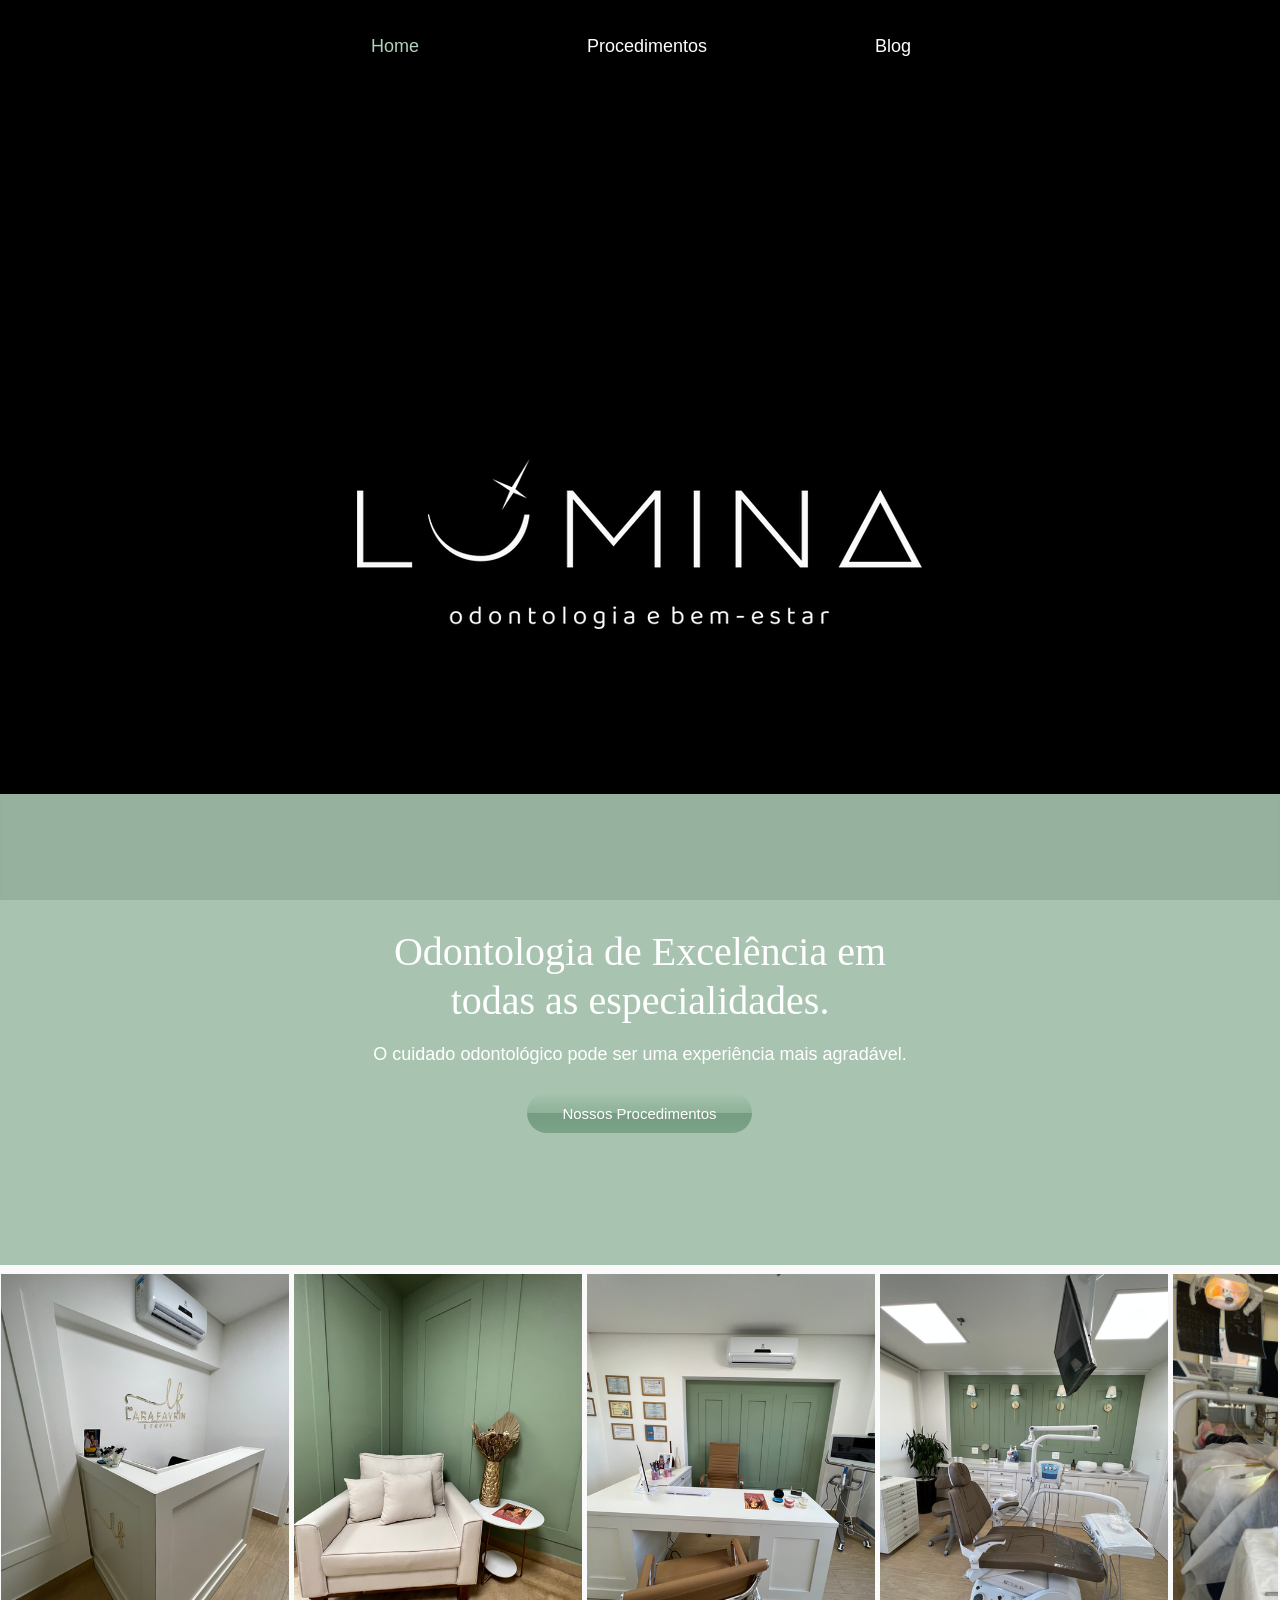
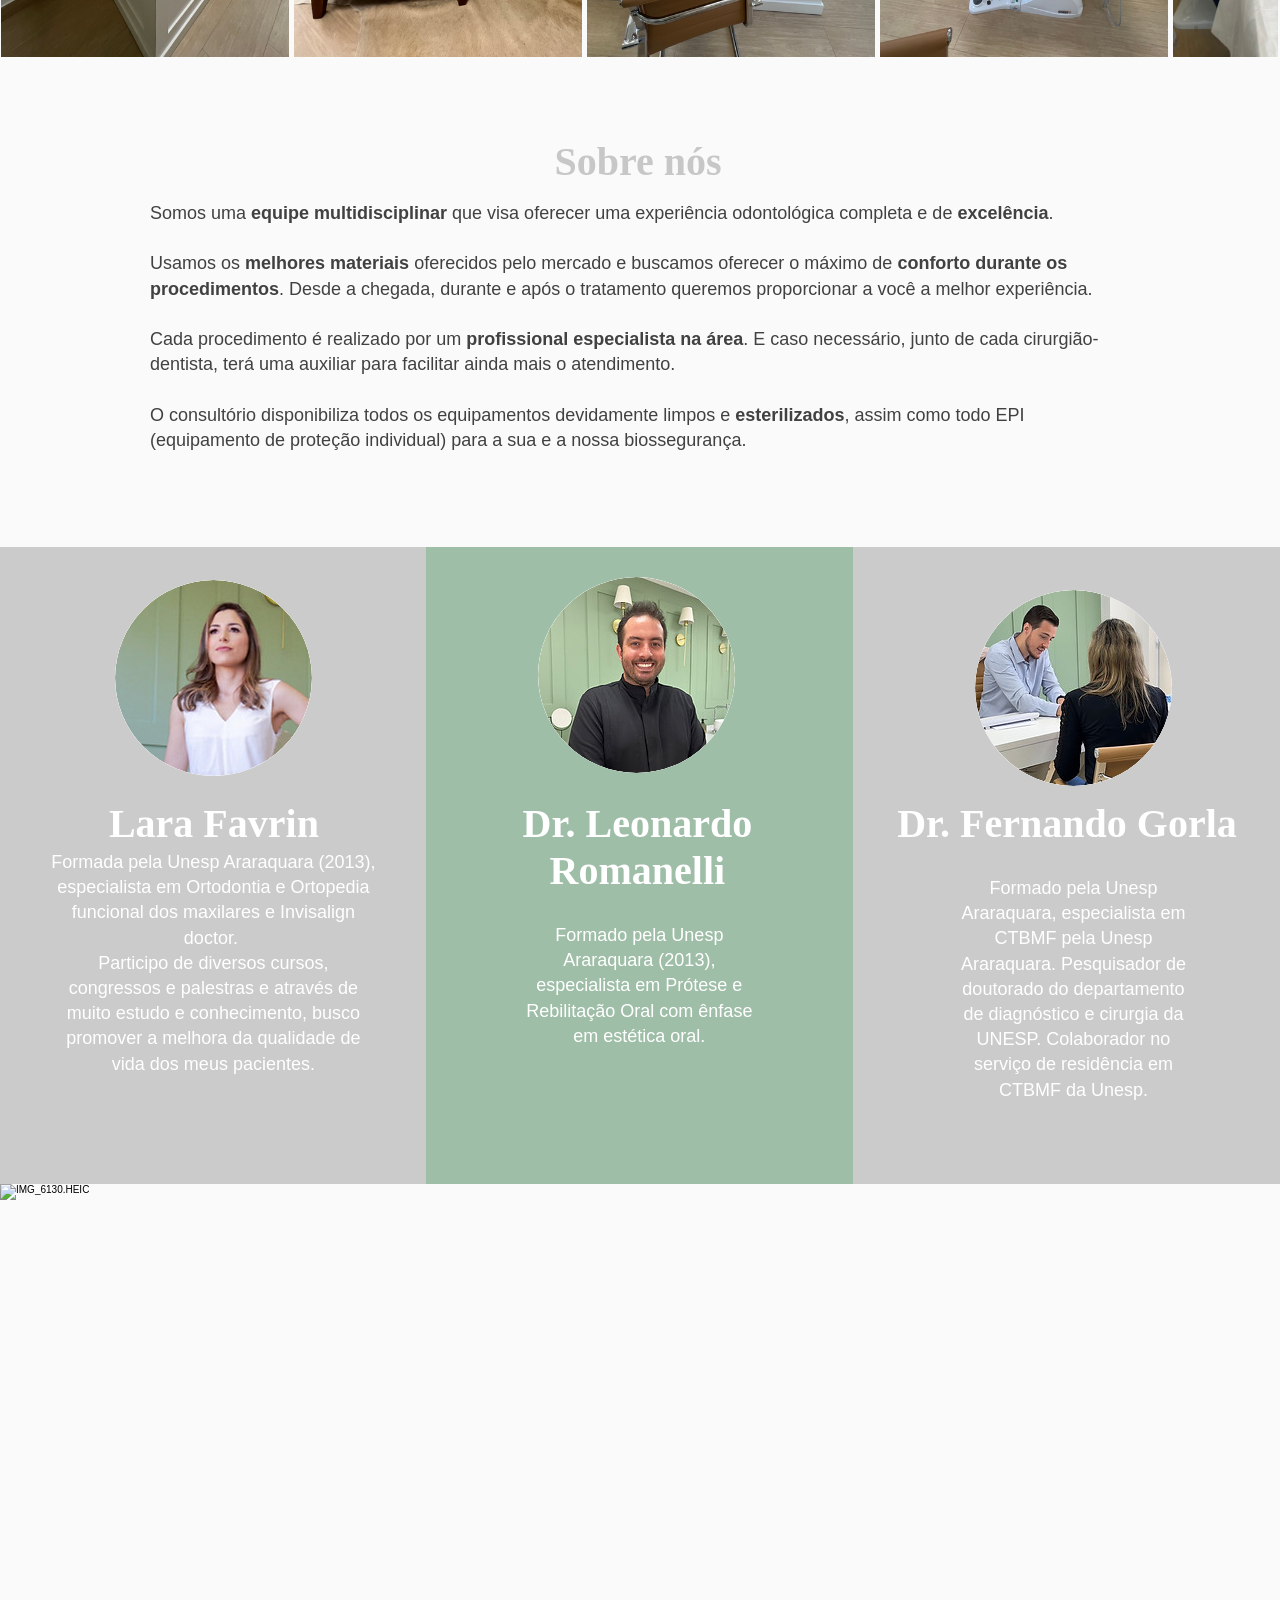
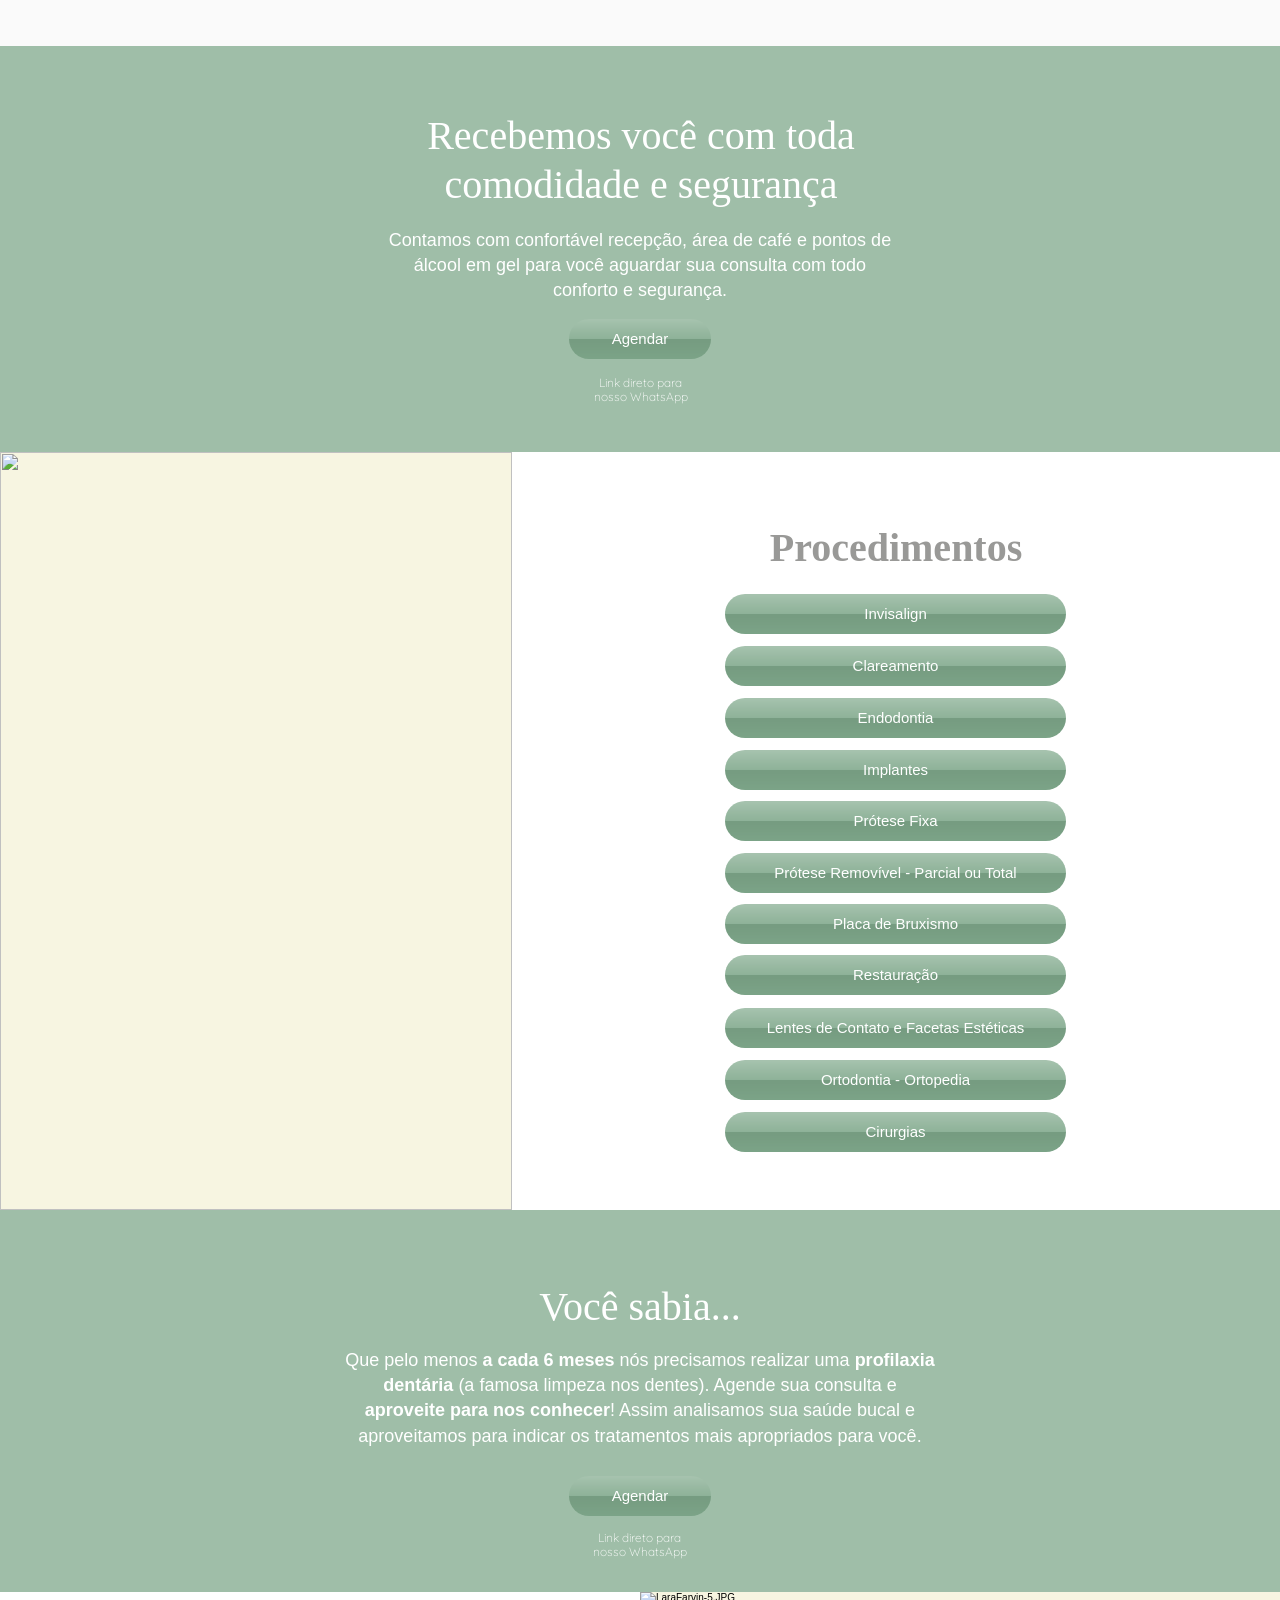
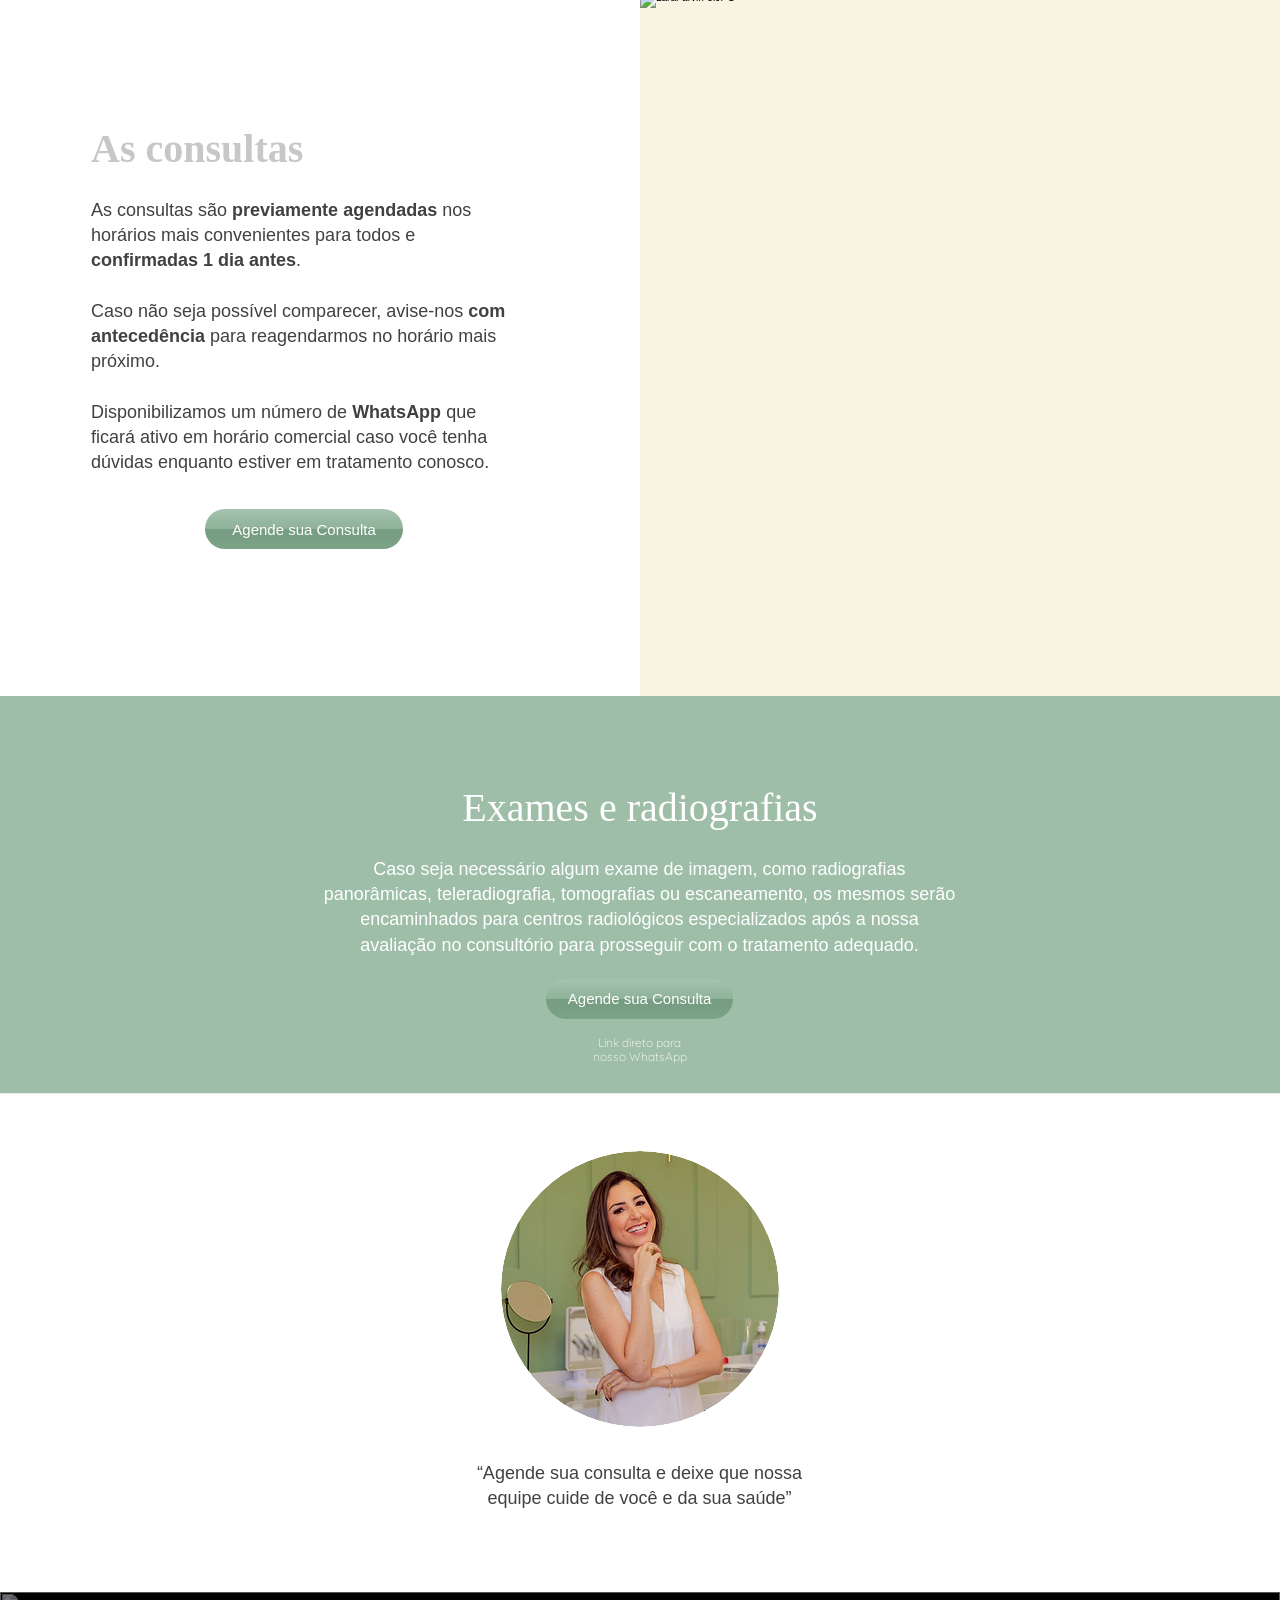
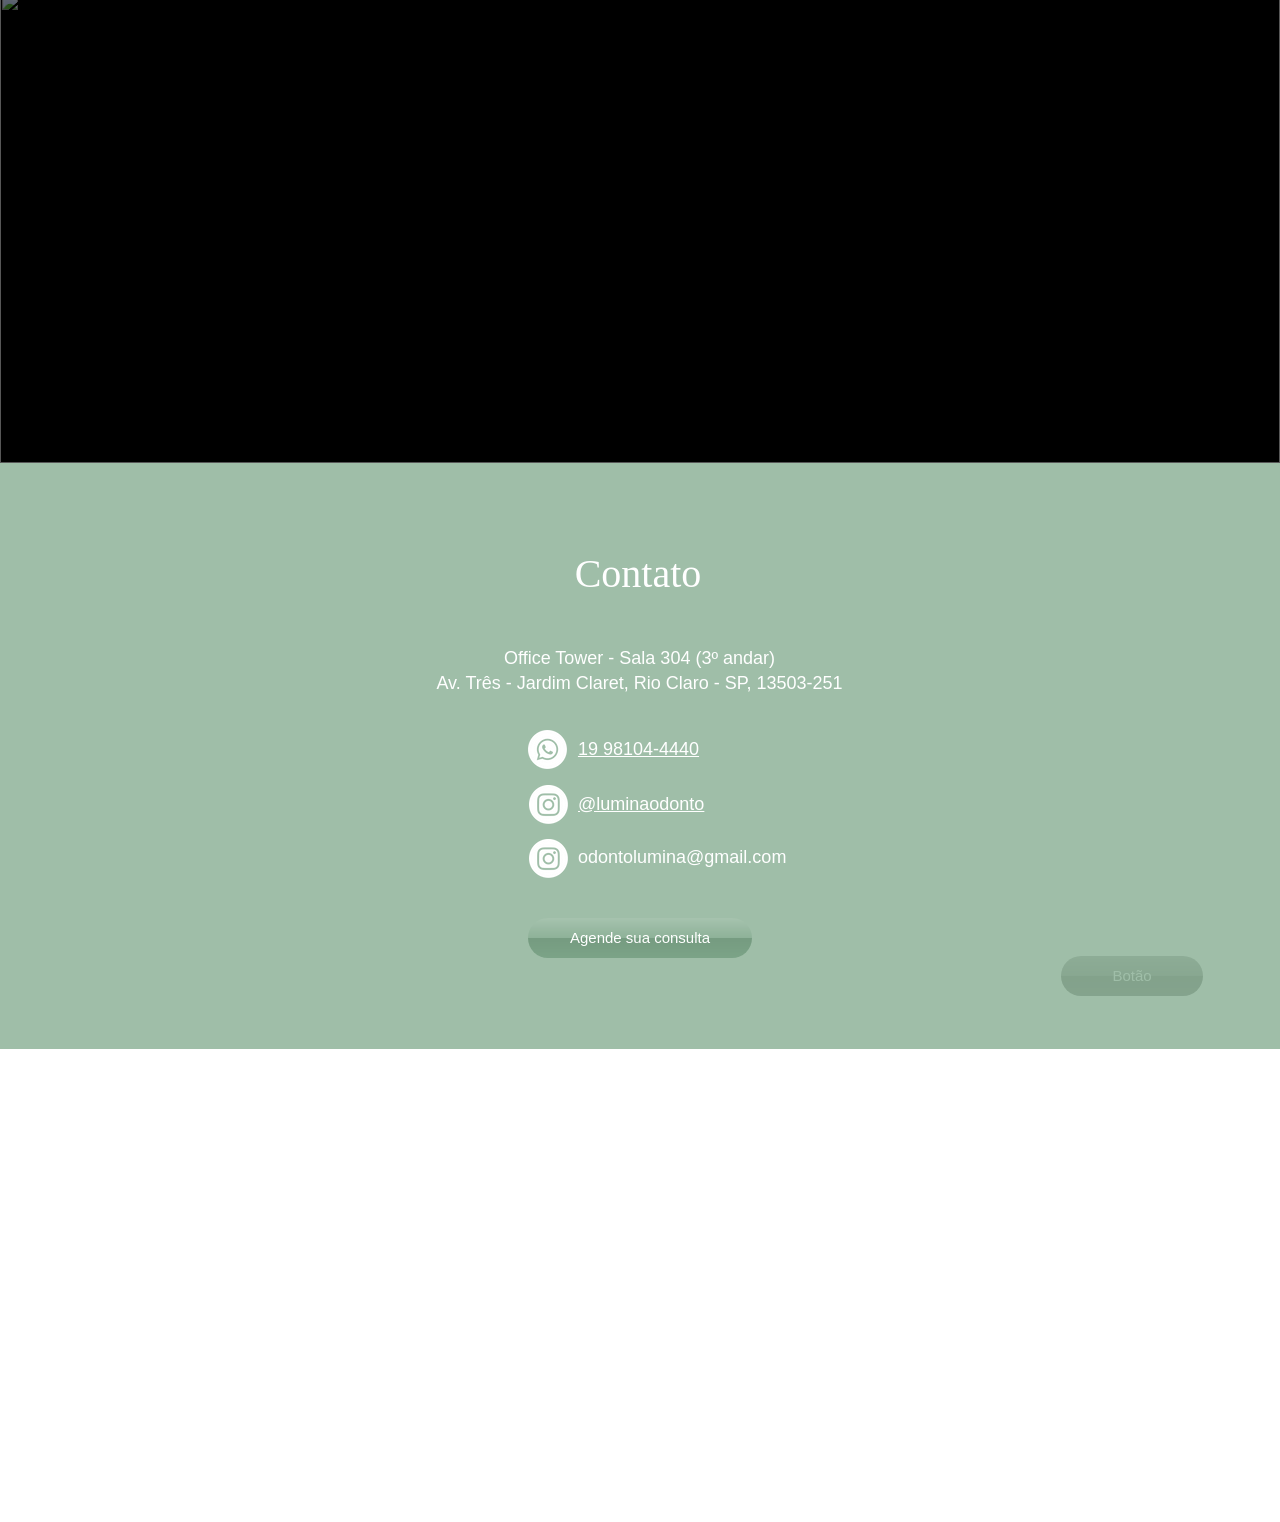
==== clone/index.html @ f768b2a1 "Clone do site Lara Favrin - Odontologia. Galeria de fotos reconstruida com 11 imagens. Secao de blog" ====
<!DOCTYPE html>
<html lang="en">
<head>
  
  <meta charset='utf-8'>
  <meta name="viewport" content="width=device-width, initial-scale=1" id="wixDesktopViewport" />
  <meta http-equiv="X-UA-Compatible" content="IE=edge">
  <meta name="generator" content="Wix.com Website Builder"/>

  <link rel="icon" sizes="192x192" href="assets/86135c_09f86e44e6ba4e67aa77184da32bc1c6__dcd8e1ab.png" type="image/png"/>
  <link rel="shortcut icon" href="assets/86135c_09f86e44e6ba4e67aa77184da32bc1c6__15d77b81.png" type="image/png"/>
  <link rel="apple-touch-icon" href="assets/86135c_09f86e44e6ba4e67aa77184da32bc1c6__157e3789.png" type="image/png"/>

  <!-- Safari Pinned Tab Icon -->
  <!-- <link rel="mask-icon" href="assets/86135c_09f86e44e6ba4e67aa77184da32bc1c6__15d77b81.png"> -->

  <!-- Segmenter Polyfill -->
  <script>
    if (!window.Intl || !window.Intl.Segmenter) {
      (function() {
        var script = document.createElement('script');
        script.src = 'assets/polyfill.iife_89d43e5f.js';
        document.head.appendChild(script);
      })();
    }
  </script>

  <!-- Legacy Polyfills -->
  <script nomodule="" src="assets/minified_856b6d01.js"></script>
  <script nomodule="" src="assets/focus-within-polyfill_3f490984.js"></script>

  <!-- Performance API Polyfills -->
  <script>
  (function () {
    var noop = function noop() {};
    if ("performance" in window === false) {
      window.performance = {};
    }
    window.performance.mark = performance.mark || noop;
    window.performance.measure = performance.measure || noop;
    if ("now" in window.performance === false) {
      var nowOffset = Date.now();
      if (performance.timing && performance.timing.navigationStart) {
        nowOffset = performance.timing.navigationStart;
      }
      window.performance.now = function now() {
        return Date.now() - nowOffset;
      };
    }
  })();
  </script>

  <!-- Essential Viewer Model -->
  <script type="application/json" id="wix-essential-viewer-model">{"fleetConfig":{"fleetName":"thunderbolt-renderer","type":"Rollout","code":1},"mode":{"qa":false,"enableTestApi":false,"addAllServices":false,"debug":false,"ssrIndicator":false,"ssrOnly":false,"siteAssetsFallback":"enable","versionIndicator":false},"componentsLibrariesTopology":[{"artifactId":"editor-elements","namespace":"wixui","url":"https:\/\/static.parastorage.com\/services\/editor-elements\/1.15258.0"},{"artifactId":"editor-elements","namespace":"dsgnsys","url":"https:\/\/static.parastorage.com\/services\/editor-elements\/1.15258.0"}],"siteFeaturesConfigs":{"sessionManager":{"isRunningInDifferentSiteContext":false}},"language":{"userLanguage":"en"},"siteAssets":{"clientTopology":{"mediaRootUrl":"https:\/\/static.wixstatic.com","scriptsUrl":"static.parastorage.com","staticMediaUrl":"https:\/\/static.wixstatic.com\/media","staticAudioUrl":"https:\/\/music.wixstatic.com\/mp3","moduleRepoUrl":"https:\/\/static.parastorage.com\/unpkg","fileRepoUrl":"https:\/\/static.parastorage.com\/services","viewerAppsUrl":"https:\/\/viewer-apps.parastorage.com","viewerAssetsUrl":"https:\/\/viewer-assets.parastorage.com","siteAssetsUrl":"https:\/\/siteassets.parastorage.com","pageJsonServerUrls":["assets\/asset_6fafd1c1.bin","https:\/\/staticorigin.wixstatic.com","https:\/\/www.larafavrin.com","https:\/\/fallback.wix.com\/wix-html-editor-pages-webapp\/page"],"pathOfTBModulesInFileRepoForFallback":"wix-thunderbolt\/dist\/"}},"siteFeatures":["accessibilityBrowserZoom","appMonitoring","assetsLoader","businessLogger","captcha","clickHandlerRegistrar","codeEmbed","commonConfig","componentsRegistry","consentPolicy","contentReflow","cyclicTabbing","domSelectors","domStore","environmentWixCodeSdk","environment","externalServices","locationWixCodeSdk","mpaNavigation","navigationManager","navigationPhases","ooi","pages","panorama","renderer","reporter","router","scrollRestoration","seoWixCodeSdk","seo","sessionManager","siteMembersWixCodeSdk","siteMembers","siteScrollBlocker","siteWixCodeSdk","speculationRules","ssrCache","stores","structureApi","thunderboltInitializer","tpaCommons","tpaWorkerFeature","translations","usedPlatformApis","warmupData","windowMessageRegistrar","windowWixCodeSdk","wixCustomElementComponent","wixEmbedsApi","componentsLoader","componentsReact","platform"],"site":{"externalBaseUrl":"https:\/\/www.larafavrin.com","isSEO":false},"media":{"staticMediaUrl":"https:\/\/static.wixstatic.com\/media","mediaRootUrl":"https:\/\/static.wixstatic.com\/","staticVideoUrl":"https:\/\/video.wixstatic.com\/","userDomainMediaPrefixes":[]},"requestUrl":"https:\/\/www.larafavrin.com\/","rollout":{"siteAssetsVersionsRollout":false,"isDACRollout":0,"isTBRollout":true},"commonConfig":{"brand":"wix","host":"VIEWER","bsi":"","consentPolicy":{},"consentPolicyHeader":{},"siteRevision":"77","renderingFlow":"NONE","language":"en","locale":"en-us"},"interactionSampleRatio":0.01,"accessTokensUrl":"https:\/\/www.larafavrin.com\/_api\/v1\/access-tokens","experiments":{"specs.thunderbolt.hardenFetchAndXHR":true,"specs.thunderbolt.securityExperiments":true,"specs.thunderbolt.allowWebpAvifTransforms":true,"specs.thunderbolt.browserCacheReload":true,"specs.thunderbolt.addIdAsClassName":true,"specs.thunderbolt.browserZoomMobileOnloadDetection":true}}</script>
  <script>window.viewerModel = JSON.parse(document.getElementById('wix-essential-viewer-model').textContent)</script>

  <!-- Globals Definitions -->
  <script>
    (function () {
      var now = Date.now()
      var activationStart = 0
      try {
        var navEntry = performance.getEntriesByType('navigation')[0];
        if (navEntry && navEntry.activationStart > 0) {
          activationStart = navEntry.activationStart;
        }
      } catch (e) {}
      window.initialTimestamps = {
        initialTimestamp: now,
        initialRequestTimestamp: Math.round(performance.timeOrigin ? performance.timeOrigin + activationStart : now - performance.now() + activationStart)
      }

      window.thunderboltTag = "QA_READY"
      window.thunderboltVersion = "1.17510.0"
    })();
  </script>

  <script>
    window.commonConfig = viewerModel.commonConfig
  </script>

  
  <!-- BEGIN handleAccessTokens bundle -->

  <script data-url="assets/handleAccessTokens.inline.0cd017db.bundl_83e303cb.js">(()=>{"use strict";let e,t,r,o;var n={},i={};function l(e){var t=i[e];if(void 0!==t)return t.exports;var r=i[e]={exports:{}};return n[e](r,r.exports,l),r.exports}function a(e){let{context:t,property:r,value:o,enumerable:n=!0}=e,i=e.get,l=e.set;if(!r||void 0===o&&!i&&!l)return Error("property and value are required");let a=t||globalThis,s=a?.[r],u={};if(void 0!==o)u.value=o;else{if(i){let e=c(i);e&&(u.get=e)}if(l){let e=c(l);e&&(u.set=e)}}let p={...u,enumerable:n||!1,configurable:!1};void 0!==o&&(p.writable=!1);try{Object.defineProperty(a,r,p)}catch(e){return e instanceof TypeError?s:e}return s}function c(e,t){return"function"==typeof e?e:e?.async===!0&&"function"==typeof e.func?t?async function(t){return e.func(t)}:async function(){return e.func()}:"function"==typeof e?.func?e.func:void 0}l.rv=()=>"1.6.8",l.ruid="bundler=rspack@1.6.8";try{a({property:"strictDefine",value:a})}catch{}try{a({property:"defineStrictObject",value:function e(t){let{context:r,property:o,propertiesToExclude:n=[],skipPrototype:i=!1,hardenPrototypePropertiesToExclude:l=[]}=t;if(!o)return Error("property is required");let c=(r||globalThis)[o],p={},f=u(r,o);c&&("object"==typeof c||"function"==typeof c)&&Reflect.ownKeys(c).forEach(e=>{if(!n.includes(e)&&!s.includes(e)){let t=u(c,e);if(t&&(t.writable||t.configurable)){let{value:r,get:o,set:n,enumerable:i=!1}=t,l={};void 0!==r?l.value=r:o?l.get=o:n&&(l.set=n);try{let t=a({context:c,property:e,...l,enumerable:i});p[e]=t}catch(r){if(r instanceof TypeError)try{p[e]=t.value||t.get||t.set}catch{}else throw r}}}});let d={originalObject:c,originalProperties:p};if(!i&&c?.prototype!==void 0){let t=e({context:c,property:"prototype",propertiesToExclude:l,skipPrototype:!0});t instanceof Error||(d.originalPrototype=t?.originalObject,d.originalPrototypeProperties=t?.originalProperties)}return a({context:r,property:o,value:c,enumerable:f?.enumerable}),d}})}catch{}try{a({property:"defineStrictMethod",value:function(e,t){let r=(t||globalThis)[e],o=u(t||globalThis,e);return r&&o&&(o.writable||o.configurable)?(Object.freeze(r),a({context:globalThis,property:e,value:r})):r}})}catch{}var s=["toString","toLocaleString","valueOf","constructor","prototype"];function u(e,t){if(!(!e||!t))try{return Reflect.getOwnPropertyDescriptor(e,t)}catch{return}}function p(e){if("string"!=typeof e)return e;try{return decodeURIComponent(e).toLowerCase().trim()}catch{return e.toLowerCase().trim()}}function f(e,t){let r="";if("string"==typeof e)r=e.split("=")[0]?.trim()||"";else{if(!e||"string"!=typeof e.name)return!1;r=e.name}return t.has(p(r)||"")}function d(e,t){return("string"==typeof e?e.split(";").map(e=>e.trim()).filter(e=>e.length>0):e||[]).filter(e=>!f(e,t))}var y=null;function g(){return null===y&&(y=typeof Document>"u"?void 0:Object.getOwnPropertyDescriptor(Document.prototype,"cookie")),y}let h=(e,t)=>{try{let r=t?t.get.call(document):document.cookie;return r.split(";").map(e=>e.trim()).filter(t=>t?.startsWith(e))[0]?.split("=")[1]}catch(e){return""}},b=(e="",t="",r="/")=>`${e}=; ${t?`domain=${t};`:""} max-age=0; path=${r}; expires=Thu, 01 Jan 1970 00:00:01 GMT`;function m(e,t){try{return sessionStorage[e]("reload",t||"")}catch(e){console.error("ATS: Error calling sessionStorage:",e)}}let v=["true","new","b","enabled"],w=(e,t)=>v.includes(`${e[t]}`.toLowerCase()),S="client-session-bind",T="sec-fetch-unsupported",{experiments:k}=window.viewerModel,{cookie:x}=(e=new Set([S,"client-binding",T,"svSession","smSession","server-session-bind","wixSession2","wixSession3"].map(e=>e.toLowerCase())),a({context:document,property:"cookie",set:{func:t=>{var r,o;let n,i;return r=document,o=void 0,n=g(),i=p(t.split(";")[0]||"")||"",void([...e].every(e=>!i.startsWith(e.toLowerCase()))&&n?.set?n.set.call(r,t):o&&console.warn(o))}},get:{func:()=>(function(e,t){let r=g();if(!r?.get)throw Error("Cookie descriptor or getter not available");return d(r.get.call(e),t).join("; ")})(document,e)},enumerable:!0}),{cookieStore:function(e,t){if(!globalThis?.cookieStore)return;let r=globalThis.cookieStore.get.bind(globalThis.cookieStore),o=globalThis.cookieStore.getAll.bind(globalThis.cookieStore),n=globalThis.cookieStore.set.bind(globalThis.cookieStore),i=globalThis.cookieStore.delete.bind(globalThis.cookieStore);return a({context:globalThis.CookieStore.prototype,property:"get",value:async function(t){return f(("string"==typeof t?t:t.name)||"",e)?null:r.call(this,t)},enumerable:!0}),a({context:globalThis.CookieStore.prototype,property:"getAll",value:async function(){let t=await o.apply(this,Array.from(arguments));return d(t,e)},enumerable:!0}),a({context:globalThis.CookieStore.prototype,property:"set",value:async function(){let r=Array.from(arguments);if(!f(1===r.length?r[0].name:r[0],e))return n.apply(this,r);t&&console.warn(t)},enumerable:!0}),a({context:globalThis.CookieStore.prototype,property:"delete",value:async function(){let t=Array.from(arguments);if(!f(1===t.length?t[0].name:t[0],e))return i.apply(this,t)},enumerable:!0}),a({context:globalThis.cookieStore,property:"prototype",value:globalThis.CookieStore.prototype,enumerable:!1}),a({context:globalThis,property:"cookieStore",value:globalThis.cookieStore,enumerable:!0}),{get:r,getAll:o,set:n,delete:i}}(e,void 0),cookie:g()}),E="tbReady",P="security_overrideGlobals",{experiments:C,siteFeaturesConfigs:$,accessTokensUrl:D}=window.viewerModel,M={},O=(t=h(S,x),w(k,"specs.thunderbolt.browserCacheReload")&&(h(T,x)||t?m("removeItem"):function(){if("undefined"!=typeof window){let e=performance.getEntriesByType("navigation")[0];return"back_forward"===(e?.type||"")}return!1}()&&function(){let{counter:e}=function(){let e=m("getItem");if(e){let[t,r]=e.split("-"),o=r?parseInt(r,10):0;if(o>=3){let e=t?Number(t):0;if(Date.now()-e>6e4)return{counter:0}}return{counter:o}}return{counter:0}}();e<3?(function(e=1){m("setItem",`${Date.now()}-${e}`)}(e+1),window.location.reload()):console.error("ATS: Max reload attempts reached")}()),r=b(S),o=b(S,location.hostname),x.set.call(document,r),x.set.call(document,o),t);O&&(M["client-binding"]=O);let j=fetch;addEventListener(E,function e(t){let{logger:r}=t.detail;try{window.tb.init({fetch:j,fetchHeaders:M})}catch(t){let e=Error("TB003");r.meter(`${P}_${e.message}`,{paramsOverrides:{errorType:P,eventString:e.message}}),window?.viewerModel?.mode.debug&&console.error(t)}finally{removeEventListener(E,e)}}),w(C,"specs.thunderbolt.hardenFetchAndXHR")||(window.fetchDynamicModel=()=>$.sessionManager.isRunningInDifferentSiteContext?Promise.resolve({}):fetch((()=>{try{let e="undefined"!=typeof WorkerGlobalScope&&self instanceof WorkerGlobalScope,t=globalThis?.parent!==globalThis,r=new URL(D,location.href);return(t||e)&&(r.searchParams.set("ifr",String(t)),r.searchParams.set("worker",String(e))),r.href}catch{return D}})(),{credentials:"same-origin",headers:M}).then(function(e){if(!e.ok)throw Error(`[${e.status}]${e.statusText}`);return e.json()}),window.dynamicModelPromise=window.fetchDynamicModel())})();
//# sourceMappingURL=assets/handleAccessTokens.inline.0cd017db.bundl_930b6f6a.map</script>

<!-- END handleAccessTokens bundle -->

<!-- BEGIN overrideGlobals bundle -->

<script data-url="assets/overrideGlobals.inline.eddf8782.bundle.m_2097559b.js">(()=>{"use strict";var e={},t={};function r(o){var n=t[o];if(void 0!==n)return n.exports;var i=t[o]={exports:{}};return e[o](i,i.exports,r),i.exports}function o(e){let{context:t,property:r,value:o,enumerable:i=!0}=e,c=e.get,a=e.set;if(!r||void 0===o&&!c&&!a)return Error("property and value are required");let l=t||globalThis,s=l?.[r],u={};if(void 0!==o)u.value=o;else{if(c){let e=n(c);e&&(u.get=e)}if(a){let e=n(a);e&&(u.set=e)}}let p={...u,enumerable:i||!1,configurable:!1};void 0!==o&&(p.writable=!1);try{Object.defineProperty(l,r,p)}catch(e){return e instanceof TypeError?s:e}return s}function n(e,t){return"function"==typeof e?e:e?.async===!0&&"function"==typeof e.func?t?async function(t){return e.func(t)}:async function(){return e.func()}:"function"==typeof e?.func?e.func:void 0}r.rv=()=>"1.6.8",r.ruid="bundler=rspack@1.6.8";try{o({property:"strictDefine",value:o})}catch{}try{o({property:"defineStrictObject",value:c})}catch{}try{o({property:"defineStrictMethod",value:a})}catch{}var i=["toString","toLocaleString","valueOf","constructor","prototype"];function c(e){let{context:t,property:r,propertiesToExclude:n=[],skipPrototype:a=!1,hardenPrototypePropertiesToExclude:s=[]}=e;if(!r)return Error("property is required");let u=(t||globalThis)[r],p={},f=l(t,r);u&&("object"==typeof u||"function"==typeof u)&&Reflect.ownKeys(u).forEach(e=>{if(!n.includes(e)&&!i.includes(e)){let t=l(u,e);if(t&&(t.writable||t.configurable)){let{value:r,get:n,set:i,enumerable:c=!1}=t,a={};void 0!==r?a.value=r:n?a.get=n:i&&(a.set=i);try{let t=o({context:u,property:e,...a,enumerable:c});p[e]=t}catch(r){if(r instanceof TypeError)try{p[e]=t.value||t.get||t.set}catch{}else throw r}}}});let d={originalObject:u,originalProperties:p};if(!a&&u?.prototype!==void 0){let e=c({context:u,property:"prototype",propertiesToExclude:s,skipPrototype:!0});e instanceof Error||(d.originalPrototype=e?.originalObject,d.originalPrototypeProperties=e?.originalProperties)}return o({context:t,property:r,value:u,enumerable:f?.enumerable}),d}function a(e,t){let r=(t||globalThis)[e],n=l(t||globalThis,e);return r&&n&&(n.writable||n.configurable)?(Object.freeze(r),o({context:globalThis,property:e,value:r})):r}function l(e,t){if(!(!e||!t))try{return Reflect.getOwnPropertyDescriptor(e,t)}catch{return}}function s(e){if("string"!=typeof e)return e;try{return decodeURIComponent(e).toLowerCase().trim()}catch{return e.toLowerCase().trim()}}function u(e,t){return e instanceof Headers?e.forEach((r,o)=>{p(o,t)||e.delete(o)}):Object.keys(e).forEach(r=>{p(r,t)||delete e[r]}),e}function p(e,t){return!t.has(s(e)||"")}function f(e,t){let r=!0,o=s(function(e){let t,r;if(globalThis.Request&&e instanceof Request)t=e.url;else if("function"==typeof e?.toString)t=e.toString();else throw Error("Unsupported type for url");try{return new URL(t).pathname}catch{return(r=t.replace(/#.+/gi,"").split("?").shift()).startsWith("/")?r:`/${r}`}}(e));return o&&t.some(e=>o.includes(e))&&(r=!1),r}let d=["true","new","b","enabled"],y=(e,t)=>d.includes(`${e[t]}`.toLowerCase());performance.mark("overrideGlobals started");let{experiments:b}=window.viewerModel,h=y(b,"specs.thunderbolt.securityExperiments");try{let e,t,r,n,i,l=globalThis.open,d=document.open;function v(e,t,r){var o;let n="string"!=typeof e,i=l.call(window,e,t,r);return n||e&&((o=e).startsWith("//")&&/(?:[a-z0-9](?:[a-z0-9-]{0,61}[a-z0-9])?\.)+[a-z0-9][a-z0-9-]{0,61}[a-z0-9]/g.test(`${location.protocol}:${o}`)&&(o=`${location.protocol}${o}`),!o.startsWith("http")||new URL(o).hostname===location.hostname)?{}:i}o({property:"open",value:v,context:globalThis,enumerable:!0}),o({property:"open",value:function(e,t,r){return e?v(e,t,r):d.call(document,e||"",t||"",r||"")},context:document,enumerable:!0}),h&&(e=document.createElement,t=Element.prototype.setAttribute,r=Element.prototype.setAttributeNS,o({property:"createElement",context:document,value:function(n,i){let c=e.call(document,n,i);return"iframe"===s(n)&&(o({property:"srcdoc",context:c,get:()=>"",set:()=>{console.warn("`srcdoc` is not allowed in iframe elements.")}}),c.setAttribute=function(e,r){"srcdoc"===e.toLowerCase()?console.warn("`srcdoc` attribute is not allowed to be set."):t.call(c,e,r)},c.setAttributeNS=function(e,t,o){"srcdoc"===t.toLowerCase()?console.warn("`srcdoc` attribute is not allowed to be set."):r.call(c,e,t,o)}),c},enumerable:!0})),y(b,"specs.thunderbolt.hardenFetchAndXHR")&&h&&function(e,t,r){let n=fetch,i=XMLHttpRequest,c=new Set(t);function a(){let t=new i,o=t.open,n=t.setRequestHeader;return t.open=function(){let n=Array.from(arguments),i=n[1];if(n.length<2||f(i,e))return o.apply(t,n);throw Error(r||`Request not allowed for path ${i}`)},t.setRequestHeader=function(e,r){p(decodeURIComponent(e),c)&&n.call(t,e,r)},t}o({property:"fetch",value:function(){var t;let o=(t=arguments,globalThis.Request&&t[0]instanceof Request&&t[0]?.headers?u(t[0].headers,c):t[1]?.headers&&u(t[1].headers,c),t);return f(arguments[0],e)?n.apply(globalThis,Array.from(o)):new Promise((e,t)=>{let o=Error(r||`Request not allowed for path ${arguments[0]}`);t(o)})},enumerable:!0}),o({property:"XMLHttpRequest",value:a,enumerable:!0}),Object.keys(i).forEach(e=>{a[e]=i[e]})}(["/_api/v1/access-tokens","/_api/v2/dynamicmodel","/_api/one-app-session-web/v3/businesses"],["client-binding"]),function(){if(navigator&&"serviceWorker"in navigator)navigator.serviceWorker.register,o({context:navigator.serviceWorker,property:"register",value:function(){console.log("Service worker registration is not allowed")},enumerable:!0})}(),n=[],i=(i=[]).concat(["TextEncoder","TextDecoder"]),h&&(i=i.concat(["XMLHttpRequestEventTarget","EventTarget"])),i=i.concat(["URL","JSON"]),h&&(n=n.concat(["addEventListener","removeEventListener"])),n=n.concat(["encodeURI","encodeURIComponent","decodeURI","decodeURIComponent"]),i=i.concat(["String","Number"]),h&&i.push("Object"),i=i.concat(["Reflect"]),n.forEach(e=>{a(e),["addEventListener","removeEventListener"].includes(e)&&a(e,document)}),i.forEach(e=>{c({property:e})}),h&&function(){return e("setTimeout",0,globalThis),e("setInterval",0,globalThis);function e(e,t,r){let n=r||globalThis,i=n[e];if(!i||"function"!=typeof i)throw Error(`Function ${e} not found or is not a function`);o({property:e,value:function(){let r=Array.from(arguments);if("string"!=typeof r[t])return i.apply(n,r);console.warn(`Calling ${e} with a String Argument at index ${t} is not allowed`)},context:r,enumerable:!0})}}()}catch(t){window?.viewerModel?.mode.debug&&console.error(t);let e=Error("TB006");window.fedops?.reportError(e,"security_overrideGlobals"),window.Sentry?window.Sentry.captureException(e):globalThis.defineStrictProperty("sentryBuffer",[e],window,!1)}performance.mark("overrideGlobals ended")})();
//# sourceMappingURL=assets/overrideGlobals.inline.eddf8782.bundle.m_24b51b0b.map</script>

<!-- END overrideGlobals bundle -->

  

  
  <script>
    window.commonConfig = viewerModel.commonConfig

	
  </script>

  <!-- Initial CSS -->
  <style data-url="assets/main.744ea815.min_e547694a.css">@keyframes slide-horizontal-new{0%{transform:translate(100%)}}@keyframes slide-horizontal-old{80%{opacity:1}to{opacity:0;transform:translate(-100%)}}@keyframes slide-vertical-new{0%{transform:translateY(-100%)}}@keyframes slide-vertical-old{80%{opacity:1}to{opacity:0;transform:translateY(100%)}}@keyframes out-in-new{0%{opacity:0}}@keyframes out-in-old{to{opacity:0}}:root:active-view-transition{view-transition-name:none}:root:active-view-transition::view-transition-group(*){animation:none}:root:active-view-transition::view-transition-old(*){animation:none}:root:active-view-transition::view-transition-new(*){animation:none}:root::view-transition{pointer-events:none}:root:active-view-transition #SITE_HEADER{view-transition-name:header-group}:root:active-view-transition #WIX_ADS{view-transition-name:wix-ads-group}:root:active-view-transition #SITE_FOOTER{view-transition-name:footer-group}:root:active-view-transition #BACKGROUND_GROUP_TRANSITION_GROUP>div{view-transition-name:background-group}:root:active-view-transition::view-transition-group(page-group){pointer-events:all;cursor:wait;animation:revert;animation-duration:.6s}:root:active-view-transition::view-transition-old(page-group){pointer-events:all;cursor:wait;animation:revert;animation-duration:.6s}:root:active-view-transition::view-transition-new(page-group){pointer-events:all;cursor:wait;animation:revert;animation-duration:.6s}:root:active-view-transition-type(SlideHorizontal)::view-transition-old(page-group){mix-blend-mode:normal;animation:.6s cubic-bezier(.83,0,.17,1) forwards slide-horizontal-old}:root:active-view-transition-type(SlideHorizontal)::view-transition-new(page-group){mix-blend-mode:normal;animation:.6s cubic-bezier(.83,0,.17,1) backwards slide-horizontal-new}:root:active-view-transition-type(SlideVertical)::view-transition-old(page-group){mix-blend-mode:normal;animation:.6s cubic-bezier(.83,0,.17,1) forwards slide-vertical-old}:root:active-view-transition-type(SlideVertical)::view-transition-new(page-group){mix-blend-mode:normal;animation:.6s cubic-bezier(.83,0,.17,1) backwards slide-vertical-new}:root:active-view-transition-type(OutIn)::view-transition-old(page-group){animation:.35s cubic-bezier(.22,1,.36,1) forwards out-in-old}:root:active-view-transition-type(OutIn)::view-transition-new(page-group){animation:.35s cubic-bezier(.64,0,.78,0) .35s backwards out-in-new}@media (prefers-reduced-motion:reduce){::view-transition-group(*){animation:none!important}::view-transition-old(*){animation:none!important}::view-transition-new(*){animation:none!important}}html,body{vertical-align:baseline;background:0 0;border:0;outline:0;margin:0;padding:0}body{--scrollbar-width:0px;-webkit-text-size-adjust:100%;-moz-text-size-adjust:100%;-ms-text-size-adjust:100%;text-size-adjust:100%;font-family:Arial,Helvetica,sans-serif;font-size:10px}html,body{height:100%}body{overflow-x:auto;overflow-y:scroll}body:not(.responsive) #site-root{width:100%;min-width:var(--site-width)}body:not([data-js-loaded]) [data-hide-prejs]{visibility:hidden}interact-element{display:contents}#SITE_CONTAINER{position:relative}:root{--one-unit:1vw;--section-max-width:9999px;--spx-stopper-max:9999px;--spx-stopper-min:0px;--browser-zoom:1}@supports ((-webkit-appearance:none)) and (stroke-color:transparent){:root{--safari-sticky-fix:opacity;--experimental-safari-sticky-fix:translateZ(0)}}@supports (container-type:inline-size){:root{--one-unit:1cqw}}[id^=oldHoverBox-]{mix-blend-mode:plus-lighter;transition:opacity .5s,visibility .5s}[data-mesh-id$=inlineContent-gridContainer]:has(>[id^=oldHoverBox-]){isolation:isolate}
/*# sourceMappingURL=assets/main.744ea815.min_e547694a.css.map*/</style>
<style data-url="assets/main.renderer.d1b87f2e.min_d43cae78.css">div,span,applet,object,iframe,h1,h2,h3,h4,h5,h6,p,blockquote,pre,a,abbr,acronym,address,big,cite,code,del,dfn,em,font,img,ins,kbd,q,s,samp,small,strike,strong,sub,sup,tt,var,b,u,i,center,dl,dt,dd,ol,ul,li,fieldset,form,label,legend,table,caption,tbody,tfoot,thead,tr,th,td,nav,button,section,header,footer,title{vertical-align:baseline;background:0 0;border:0;outline:0;margin:0;padding:0}textarea,input,select{box-sizing:border-box;font-family:Helvetica,Arial,sans-serif}ol,ul{list-style:none}blockquote,q{quotes:none}ins{text-decoration:none}del{text-decoration:line-through}table{border-collapse:collapse;border-spacing:0}a{cursor:pointer;text-decoration:none}.testStyles{overflow-y:hidden}.reset-button{color:inherit;font:inherit;-webkit-appearance:none;-webkit-user-select:none;-moz-user-select:none;-ms-user-select:none;background:0 0;border:0;outline:0;padding:0;line-height:normal;overflow:visible}:focus{outline:none}body.device-mobile-optimized:not(.disable-site-overflow){overflow-x:hidden;overflow-y:scroll}body.device-mobile-optimized:not(.responsive) #SITE_CONTAINER{width:320px;margin-left:auto;margin-right:auto;position:relative;overflow-x:visible}body.device-mobile-optimized:not(.responsive):not(.blockSiteScrolling) #SITE_CONTAINER{margin-top:0}body.device-mobile-optimized>*{max-width:100%!important}body.device-mobile-optimized #site-root{overflow:hidden}@supports (overflow:clip){body.device-mobile-optimized #site-root{overflow:clip}}body.device-mobile-non-optimized #SITE_CONTAINER #site-root{overflow:clip}body.device-mobile-non-optimized.fullScreenMode{background-color:#5f6360}body.device-mobile-non-optimized.fullScreenMode #site-root,body.device-mobile-non-optimized.fullScreenMode #SITE_BACKGROUND,body.device-mobile-non-optimized.fullScreenMode #MOBILE_ACTIONS_MENU,body.fullScreenMode #WIX_ADS{visibility:hidden}body.fullScreenMode{overflow:hidden!important}body.fullScreenMode.device-mobile-optimized #TINY_MENU{opacity:0;pointer-events:none}body.fullScreenMode-scrollable.device-mobile-optimized{overflow-x:hidden!important;overflow-y:auto!important}body.fullScreenMode-scrollable.device-mobile-optimized #site-root,body.fullScreenMode-scrollable.device-mobile-optimized #masterPage{overflow:hidden!important}body.fullScreenMode-scrollable.device-mobile-optimized #masterPage,body.fullScreenMode-scrollable.device-mobile-optimized #SITE_BACKGROUND{height:auto!important}body.fullScreenMode-scrollable.device-mobile-optimized #masterPage.mesh-layout{height:0!important}body.blockSiteScrolling,body.siteScrollingBlocked{width:100%;position:fixed}body.siteScrollingBlockedIOSFix{overflow:hidden!important}body.blockSiteScrolling #SITE_CONTAINER{margin-top:calc(var(--blocked-site-scroll-margin-top)*-1)}#site-root{top:var(--wix-ads-height);min-height:100%;margin:0 auto;position:relative}#site-root img:not([src]){visibility:hidden}#site-root svg img:not([src]){visibility:visible}.auto-generated-link{color:inherit}#SCROLL_TO_TOP,#SCROLL_TO_BOTTOM{height:0}.has-click-trigger{cursor:pointer}.fullScreenOverlay{z-index:1005;justify-content:center;display:flex;position:fixed;top:-60px;bottom:0;left:0;right:0;overflow-y:hidden}.fullScreenOverlay>.fullScreenOverlayContent{margin:0 auto;position:absolute;top:60px;bottom:0;left:0;right:0;overflow:hidden;transform:translateZ(0)}[data-mesh-id$=inlineContent],[data-mesh-id$=centeredContent],[data-mesh-id$=form]{pointer-events:none;position:relative}[data-mesh-id$=-gridWrapper],[data-mesh-id$=-rotated-wrapper]{pointer-events:none}[data-mesh-id$=-gridContainer]>*,[data-mesh-id$=-rotated-wrapper]>*,[data-mesh-id$=inlineContent]>:not([data-mesh-id$=-gridContainer]){pointer-events:auto}.device-mobile-optimized #masterPage.mesh-layout #SOSP_CONTAINER_CUSTOM_ID{-ms-grid-row:2;grid-area:2/1/3/2;position:relative}#masterPage.mesh-layout{display:-ms-grid;-ms-grid-rows:max-content max-content min-content max-content;-ms-grid-columns:100%;grid-template-rows:max-content max-content min-content max-content;grid-template-columns:100%;justify-content:stretch;align-items:start;display:grid}#masterPage.mesh-layout #SITE_HEADER_WRAPPER,#masterPage.mesh-layout #SITE_HEADER-placeholder,#masterPage.mesh-layout #SOSP_CONTAINER_CUSTOM_ID[data-state~=mobileView],#masterPage.mesh-layout #PAGES_CONTAINER,#masterPage.mesh-layout #soapBeforePagesContainer,#masterPage.mesh-layout #soapAfterPagesContainer,#masterPage.mesh-layout #SITE_FOOTER_WRAPPER,#masterPage.mesh-layout #SITE_FOOTER-placeholder{-ms-grid-column:1;-ms-grid-row-align:start;-ms-grid-column-align:start}#masterPage.mesh-layout #SITE_HEADER_WRAPPER,#masterPage.mesh-layout #SITE_HEADER-placeholder{-ms-grid-row:1;grid-area:1/1/2/2}#masterPage.mesh-layout #PAGES_CONTAINER,#masterPage.mesh-layout #soapBeforePagesContainer,#masterPage.mesh-layout #soapAfterPagesContainer{-ms-grid-row:3;grid-area:3/1/4/2}#masterPage.mesh-layout #soapBeforePagesContainer,#masterPage.mesh-layout #soapAfterPagesContainer{width:100%}#masterPage.mesh-layout #PAGES_CONTAINER{align-self:stretch}#masterPage.mesh-layout main#PAGES_CONTAINER{display:block}#masterPage.mesh-layout #SITE_FOOTER_WRAPPER,#masterPage.mesh-layout #SITE_FOOTER-placeholder{-ms-grid-row:4;grid-area:4/1/5/2}#masterPage.mesh-layout [data-mesh-id=PAGES_CONTAINERcenteredContent],#masterPage.mesh-layout [data-mesh-id=PAGES_CONTAINERinlineContent],#masterPage.mesh-layout #SITE_PAGES{height:100%}#masterPage.mesh-layout.desktop>*{width:100%}#masterPage.mesh-layout #SITE_PAGES,#masterPage.mesh-layout #SITE_HEADER_WRAPPER,#masterPage.mesh-layout #SITE_FOOTER_WRAPPER,#masterPage.mesh-layout #PAGES_CONTAINER,#masterPage.mesh-layout #masterPageinlineContent,#masterPage.mesh-layout #SITE_FOOTER,#masterPage.mesh-layout #SITE_HEADER{position:relative}#masterPage.mesh-layout #SITE_HEADER{grid-area:1/1/2/2}#masterPage.mesh-layout #SITE_FOOTER{grid-area:4/1/5/2}#masterPage.mesh-layout.overflow-x-clip #SITE_HEADER,#masterPage.mesh-layout.overflow-x-clip #SITE_FOOTER{overflow-x:clip}[data-z-counter]{z-index:0}[data-z-counter="0"]{z-index:auto}.wixSiteProperties{-webkit-font-smoothing:antialiased;-moz-osx-font-smoothing:grayscale}:root{--wst-button-color-fill-primary:rgb(var(--color_48));--wst-button-color-border-primary:rgb(var(--color_49));--wst-button-color-text-primary:rgb(var(--color_50));--wst-button-color-fill-primary-hover:rgb(var(--color_51));--wst-button-color-border-primary-hover:rgb(var(--color_52));--wst-button-color-text-primary-hover:rgb(var(--color_53));--wst-button-color-fill-primary-disabled:rgb(var(--color_54));--wst-button-color-border-primary-disabled:rgb(var(--color_55));--wst-button-color-text-primary-disabled:rgb(var(--color_56));--wst-button-color-fill-secondary:rgb(var(--color_57));--wst-button-color-border-secondary:rgb(var(--color_58));--wst-button-color-text-secondary:rgb(var(--color_59));--wst-button-color-fill-secondary-hover:rgb(var(--color_60));--wst-button-color-border-secondary-hover:rgb(var(--color_61));--wst-button-color-text-secondary-hover:rgb(var(--color_62));--wst-button-color-fill-secondary-disabled:rgb(var(--color_63));--wst-button-color-border-secondary-disabled:rgb(var(--color_64));--wst-button-color-text-secondary-disabled:rgb(var(--color_65));--wst-color-fill-base-1:rgb(var(--color_36));--wst-color-fill-base-2:rgb(var(--color_37));--wst-color-fill-base-shade-1:rgb(var(--color_38));--wst-color-fill-base-shade-2:rgb(var(--color_39));--wst-color-fill-base-shade-3:rgb(var(--color_40));--wst-color-fill-accent-1:rgb(var(--color_41));--wst-color-fill-accent-2:rgb(var(--color_42));--wst-color-fill-accent-3:rgb(var(--color_43));--wst-color-fill-accent-4:rgb(var(--color_44));--wst-color-fill-background-primary:rgb(var(--color_11));--wst-color-fill-background-secondary:rgb(var(--color_12));--wst-color-text-primary:rgb(var(--color_15));--wst-color-text-secondary:rgb(var(--color_14));--wst-color-action:rgb(var(--color_18));--wst-color-disabled:rgb(var(--color_39));--wst-color-title:rgb(var(--color_45));--wst-color-subtitle:rgb(var(--color_46));--wst-color-line:rgb(var(--color_47));--wst-font-style-h2:var(--font_2);--wst-font-style-h3:var(--font_3);--wst-font-style-h4:var(--font_4);--wst-font-style-h5:var(--font_5);--wst-font-style-h6:var(--font_6);--wst-font-style-body-large:var(--font_7);--wst-font-style-body-medium:var(--font_8);--wst-font-style-body-small:var(--font_9);--wst-font-style-body-x-small:var(--font_10);--wst-color-custom-1:rgb(var(--color_13));--wst-color-custom-2:rgb(var(--color_16));--wst-color-custom-3:rgb(var(--color_17));--wst-color-custom-4:rgb(var(--color_19));--wst-color-custom-5:rgb(var(--color_20));--wst-color-custom-6:rgb(var(--color_21));--wst-color-custom-7:rgb(var(--color_22));--wst-color-custom-8:rgb(var(--color_23));--wst-color-custom-9:rgb(var(--color_24));--wst-color-custom-10:rgb(var(--color_25));--wst-color-custom-11:rgb(var(--color_26));--wst-color-custom-12:rgb(var(--color_27));--wst-color-custom-13:rgb(var(--color_28));--wst-color-custom-14:rgb(var(--color_29));--wst-color-custom-15:rgb(var(--color_30));--wst-color-custom-16:rgb(var(--color_31));--wst-color-custom-17:rgb(var(--color_32));--wst-color-custom-18:rgb(var(--color_33));--wst-color-custom-19:rgb(var(--color_34));--wst-color-custom-20:rgb(var(--color_35))}.wix-presets-wrapper{display:contents}.builder-root{box-sizing:border-box}
/*# sourceMappingURL=assets/main.renderer.d1b87f2e.min_d43cae78.css.map*/</style>

  <meta name="format-detection" content="telephone=no">
  <meta name="skype_toolbar" content="skype_toolbar_parser_compatible">
  
  

  

  
      <!--pageHtmlEmbeds.head start-->
      <script type="wix/htmlEmbeds" id="pageHtmlEmbeds.head start"></script>
    
      <link rel="stylesheet" href="assets/mobile-app-invite-banner_0131509e.css">
<script type="text/javascript" async
    id="wix-mobile-app-banner"
    data-app-link="https://apps.wix.com/place-invites/join-lp/8cedefca-6c91-41f9-93b6-8517e312502b"
    config={***placeName***:***Lara###Favrin***,***type***:***mobileBannerBottomV2***}
    src="assets/mobile-app-invite-banner.umd.min_a2e73e39.js">
</script>
    
      <script type="wix/htmlEmbeds" id="pageHtmlEmbeds.head end"></script>
      <!--pageHtmlEmbeds.head end-->
  

  <!-- head performance data start -->
  
  <!-- head performance data end -->
  

    

  
  <style id="a11y-contrast">
    @media (forced-colors: active) {
      #SITE_CONTAINER.focus-ring-active
        :not(.has-custom-focus):not(.ignore-focus):not([tabindex='-1']):focus,
      #SITE_CONTAINER.focus-ring-active
        :not(.has-custom-focus):not(.ignore-focus):not([tabindex='-1']):focus
        ~ .wixSdkShowFocusOnSibling {
        outline: 2px solid CanvasText;
        outline-offset: 2px;
      }
    }
  </style>
  

  <script id="wix-skip-played-animations-setup">
    (function() {
        var navEntry = performance.getEntriesByType('navigation')[0];
        if (navEntry && navEntry.type === 'reload') {
            return;
        }
        if ('PageRevealEvent' in window) {
            window.__pageRevealPromise = new Promise(function(resolve) {
                window.addEventListener('pagereveal', resolve, { once: true });
            });
        } else {
            window.__pageRevealPromise = Promise.resolve();
        }
    })();
  </script>

<meta http-equiv="X-Wix-Meta-Site-Id" content="8cedefca-6c91-41f9-93b6-8517e312502b">
<meta http-equiv="X-Wix-Application-Instance-Id" content="6db5777b-f5c2-4103-9442-c34f19115283">

    <meta http-equiv="X-Wix-Published-Version" content="77"/>



    <meta http-equiv="etag" content="bug"/>

<!-- render-head end -->

<style data-href="assets/rb_wixui.thunderbolt_bootstrap.8efc05ba._a90f2018.css">.EtmdIW{cursor:pointer}.XWeqiF{opacity:0}.bWoigz{opacity:1;transition:opacity var(--transition-duration)cubic-bezier(.37,0,.63,1)}.HTrn1j{opacity:1}.sAGPNe{opacity:0;transition:opacity var(--transition-duration)cubic-bezier(.37,0,.63,1)}.cCFKrw{opacity:0}.yifJnQ{opacity:1;transition:opacity var(--transition-duration)cubic-bezier(.64,0,.78,0)}._mj5qU{opacity:1}.gG6uhp{opacity:0;transition:opacity var(--transition-duration)cubic-bezier(.22,1,.36,1)}.k0CnHT{transform:translate(100%)}.URQNsX{transition:transform var(--transition-duration)cubic-bezier(.87,0,.13,1);transform:translate(0)}.CCwVTE{transform:translate(0)}.TX_1qK{transition:transform var(--transition-duration)cubic-bezier(.87,0,.13,1);transform:translate(-100%)}.JMRv7x{transform:translate(-100%)}.AOzCGi{transition:transform var(--transition-duration)cubic-bezier(.87,0,.13,1);transform:translate(0)}.WzSMGx{transform:translate(0)}.I76Pz6{transition:transform var(--transition-duration)cubic-bezier(.87,0,.13,1);transform:translate(100%)}.bX95uQ{transform:translateY(100%)}.Ogwj62{transition:transform var(--transition-duration)cubic-bezier(.87,0,.13,1);transform:translateY(0)}.GdyWfW{transform:translateY(0)}.YxqFze{transition:transform var(--transition-duration)cubic-bezier(.87,0,.13,1);transform:translateY(-100%)}.NrDww4{transform:translateY(-100%)}.ciVV17{transition:transform var(--transition-duration)cubic-bezier(.87,0,.13,1);transform:translateY(0)}.BMKrqh{transform:translateY(0)}.jNxMkI{transition:transform var(--transition-duration)cubic-bezier(.87,0,.13,1);transform:translateY(100%)}body:not(.responsive) .Y3K28_{overflow-x:clip}:root:active-view-transition .Y3K28_{view-transition-name:page-group}.uvik8H{grid-template-rows:1fr;grid-template-columns:1fr;height:100%;display:grid}.uvik8H>div{grid-area:1/1/2/2;align-self:stretch!important;justify-self:stretch!important}.StylableButton2545352419__root{-archetype:box;cursor:pointer;box-sizing:border-box;touch-action:manipulation;border:0;width:100%;min-width:10px;height:100%;min-height:10px;padding:0;display:block}.StylableButton2545352419__root[disabled]{pointer-events:none}.StylableButton2545352419__root:not(:hover):not([disabled]).StylableButton2545352419--hasBackgroundColor{background-color:var(--corvid-background-color)!important}.StylableButton2545352419__root:hover:not([disabled]).StylableButton2545352419--hasHoverBackgroundColor{background-color:var(--corvid-hover-background-color)!important}.StylableButton2545352419__root:not(:hover)[disabled].StylableButton2545352419--hasDisabledBackgroundColor{background-color:var(--corvid-disabled-background-color)!important}.StylableButton2545352419__root:not(:hover):not([disabled]).StylableButton2545352419--hasBorderColor{border-color:var(--corvid-border-color)!important}.StylableButton2545352419__root:hover:not([disabled]).StylableButton2545352419--hasHoverBorderColor{border-color:var(--corvid-hover-border-color)!important}.StylableButton2545352419__root:not(:hover)[disabled].StylableButton2545352419--hasDisabledBorderColor{border-color:var(--corvid-disabled-border-color)!important}.StylableButton2545352419__root.StylableButton2545352419--hasBorderRadius{border-radius:var(--corvid-border-radius)!important}.StylableButton2545352419__root.StylableButton2545352419--hasBorderWidth{border-width:var(--corvid-border-width)!important}.StylableButton2545352419__root:not(:hover):not([disabled]).StylableButton2545352419--hasColor,.StylableButton2545352419__root:not(:hover):not([disabled]).StylableButton2545352419--hasColor .StylableButton2545352419__label{color:var(--corvid-color)!important}.StylableButton2545352419__root:hover:not([disabled]).StylableButton2545352419--hasHoverColor,.StylableButton2545352419__root:hover:not([disabled]).StylableButton2545352419--hasHoverColor .StylableButton2545352419__label{color:var(--corvid-hover-color)!important}.StylableButton2545352419__root:not(:hover)[disabled].StylableButton2545352419--hasDisabledColor,.StylableButton2545352419__root:not(:hover)[disabled].StylableButton2545352419--hasDisabledColor .StylableButton2545352419__label{color:var(--corvid-disabled-color)!important}.StylableButton2545352419__link{-archetype:box;box-sizing:border-box;color:#000;text-decoration:none}.StylableButton2545352419__container{flex-direction:row;flex-grow:1;flex-basis:auto;justify-content:center;align-items:center;width:100%;height:100%;transition:all .2s,visibility;display:flex;overflow:hidden}.StylableButton2545352419__label{-archetype:text;-controller-part-type:LayoutChildDisplayDropdown,LayoutFlexChildSpacing(first);text-overflow:ellipsis;text-align:center;white-space:nowrap;min-width:1.8em;max-width:100%;transition:inherit;overflow:hidden}.StylableButton2545352419__root.StylableButton2545352419--isMaxContent .StylableButton2545352419__label{text-overflow:unset}.StylableButton2545352419__root.StylableButton2545352419--isWrapText .StylableButton2545352419__label{overflow-wrap:break-word;white-space:break-spaces;word-break:break-word;min-width:10px}.StylableButton2545352419__icon{-archetype:icon;-controller-part-type:LayoutChildDisplayDropdown,LayoutFlexChildSpacing(last);flex-shrink:0;min-width:1px;height:50px;transition:inherit}.StylableButton2545352419__icon.StylableButton2545352419--override{display:block!important}.StylableButton2545352419__icon>span,.StylableButton2545352419__icon svg{width:inherit;height:inherit;display:flex}.StylableButton2545352419__root:not(:hover):not([disalbed]).StylableButton2545352419--hasIconColor .StylableButton2545352419__icon svg{fill:var(--corvid-icon-color)!important;stroke:var(--corvid-icon-color)!important}.StylableButton2545352419__root:hover:not([disabled]).StylableButton2545352419--hasHoverIconColor .StylableButton2545352419__icon svg{fill:var(--corvid-hover-icon-color)!important;stroke:var(--corvid-hover-icon-color)!important}.StylableButton2545352419__root:not(:hover)[disabled].StylableButton2545352419--hasDisabledIconColor .StylableButton2545352419__icon svg{fill:var(--corvid-disabled-icon-color)!important;stroke:var(--corvid-disabled-icon-color)!important}@media (forced-colors:active){.StylableButton2545352419__root:not([disabled]){outline-offset:0px;outline:2px solid buttontext}.StylableButton2545352419__root:hover:not([disabled]),.StylableButton2545352419__root[aria-pressed=true],.StylableButton2545352419__root[aria-selected=true],.StylableButton2545352419__root[data-preview=selected]{outline-offset:1px;outline:3px solid highlight}.StylableButton2545352419__root:focus,.StylableButton2545352419__root:focus-visible{outline-offset:1px;outline:3px solid highlight!important}.StylableButton2545352419__icon,.StylableButton2545352419__icon svg,.StylableButton2545352419__icon svg *{fill:currentColor!important;stroke:currentColor!important}}.IT88M3{position:absolute;inset:0}.LXgYyC{cursor:pointer}.iL7Pq5{-webkit-tap-highlight-color:#0000;opacity:var(--opacity);fill:var(--corvid-fill-color,var(--fill));fill-opacity:var(--fill-opacity);stroke:var(--corvid-stroke-color,var(--stroke));stroke-opacity:var(--stroke-opacity);stroke-width:var(--stroke-width);transform:var(--flip);filter:var(--drop-shadow,none);position:absolute;inset:0}.iL7Pq5 svg{width:var(--svg-calculated-width,100%);height:var(--svg-calculated-height,100%);padding:var(--svg-calculated-padding,0);margin:auto;position:absolute;inset:0}.iL7Pq5 svg:not([data-type=ugc]){overflow:visible}.gx51wo *{vector-effect:non-scaling-stroke}ul.font_100,ol.font_100{color:#080808;font-variant:normal;letter-spacing:normal;margin:0;font-family:"Arial, Helvetica, sans-serif",serif;font-size:10px;font-style:normal;font-weight:400;line-height:normal;text-decoration:none}ul.font_100 li,ol.font_100 li{margin-bottom:12px}ul.wix-list-text-align,ol.wix-list-text-align{list-style-position:inside}ul.wix-list-text-align p,ul.wix-list-text-align h1,ul.wix-list-text-align h2,ul.wix-list-text-align h3,ul.wix-list-text-align h4,ul.wix-list-text-align h5,ul.wix-list-text-align h6,ol.wix-list-text-align p,ol.wix-list-text-align h1,ol.wix-list-text-align h2,ol.wix-list-text-align h3,ol.wix-list-text-align h4,ol.wix-list-text-align h5,ol.wix-list-text-align h6{display:inline}.E28gHm{cursor:pointer}.V9ooqn{clip:rect(0 0 0 0);border:0;width:1px;height:1px;margin:-1px;padding:0;position:absolute;overflow:hidden}._v6ohL [data-attr-richtext-marker=true]{display:block}._v6ohL [data-attr-richtext-marker=true] table{border-collapse:collapse;width:100%;margin:15px 0}._v6ohL [data-attr-richtext-marker=true] table td{padding:12px;position:relative}._v6ohL [data-attr-richtext-marker=true] table td:after{content:"";opacity:.2;border-bottom:1px solid;border-left:1px solid;position:absolute;inset:0}._v6ohL [data-attr-richtext-marker=true] table tr td:last-child:after{border-right:1px solid}._v6ohL [data-attr-richtext-marker=true] table tr:first-child td:after{border-top:1px solid}@supports ((-webkit-appearance:none)) and (stroke-color:transparent){.ZS_qLz>*>:first-child{vertical-align:top}}@supports (-webkit-touch-callout:none){.ZS_qLz>*>:first-child{vertical-align:top}}.N5mCVp :is(p,h1,h2,h3,h4,h5,h6,ul,ol,span[data-attr-richtext-marker],blockquote,div) [class$=rich-text__text],.N5mCVp :is(p,h1,h2,h3,h4,h5,h6,ul,ol,span[data-attr-richtext-marker],blockquote,div)[class$=rich-text__text]{color:var(--corvid-color,currentColor)}.N5mCVp :is(p,h1,h2,h3,h4,h5,h6,ul,ol,span[data-attr-richtext-marker],blockquote,div) span[style*=color]{color:var(--corvid-color,currentColor)!important}.V3wkP4{min-height:var(--min-height);min-width:var(--min-width);direction:var(--text-direction)}.V3wkP4 .nzCBBu{word-wrap:break-word;overflow-wrap:break-word;width:100%;height:100%;position:relative}.V3wkP4 .nzCBBu ul{list-style:inside}.V3wkP4 .nzCBBu li{margin-bottom:12px}.UwkEpO p,.UwkEpO h1,.UwkEpO h2,.UwkEpO h3,.UwkEpO h4,.UwkEpO h5,.UwkEpO h6,.UwkEpO blockquote,.UwkEpO div{letter-spacing:normal;line-height:normal}.JykKzs{min-height:var(--min-height);min-width:var(--min-width)}.JykKzs .nzCBBu{word-wrap:break-word;overflow-wrap:break-word;width:100%;height:100%;position:relative}.JykKzs .nzCBBu ol,.JykKzs .nzCBBu ul{letter-spacing:normal;margin-inline-start:.5em;padding-inline-start:1.3em;line-height:normal}.JykKzs .nzCBBu ul{list-style-type:disc}.JykKzs .nzCBBu ol{list-style-type:decimal}.JykKzs .nzCBBu ul ul,.JykKzs .nzCBBu ol ul{line-height:normal;list-style-type:circle}.JykKzs .nzCBBu ol ol ul,.JykKzs .nzCBBu ol ul ul,.JykKzs .nzCBBu ul ol ul,.JykKzs .nzCBBu ul ul ul{line-height:normal;list-style-type:square}.JykKzs .nzCBBu li{font-style:inherit;font-weight:inherit;line-height:inherit;letter-spacing:normal}.JykKzs .nzCBBu p,.JykKzs .nzCBBu h1,.JykKzs .nzCBBu h2,.JykKzs .nzCBBu h3,.JykKzs .nzCBBu h4,.JykKzs .nzCBBu h5,.JykKzs .nzCBBu h6{margin-block:0;letter-spacing:normal;margin:0;line-height:normal}.JykKzs .nzCBBu a{color:inherit}.N8MGzv,.UwkEpO{word-wrap:break-word;overflow-wrap:break-word;text-align:start;pointer-events:none;min-height:var(--min-height);min-width:var(--min-width);direction:var(--text-direction);mix-blend-mode:var(--blendMode,normal);text-transform:var(--textTransform,"none");text-shadow:var(--textOutline,0px 0px transparent),var(--textShadow,0px 0px transparent)}.N8MGzv>*,.UwkEpO>*{pointer-events:auto}.N8MGzv li,.UwkEpO li{font-style:inherit;font-weight:inherit;line-height:inherit;letter-spacing:normal}.N8MGzv ol,.UwkEpO ol,.N8MGzv ul,.UwkEpO ul{letter-spacing:normal;margin-inline:.5em 0;line-height:normal}.N8MGzv:not(.PO9MfV) ol,.UwkEpO:not(.PO9MfV) ol,.N8MGzv:not(.PO9MfV) ul,.UwkEpO:not(.PO9MfV) ul{padding-inline:1.3em 0}.N8MGzv ul,.UwkEpO ul{list-style-type:disc}.N8MGzv ol,.UwkEpO ol{list-style-type:decimal}.N8MGzv ul ul,.UwkEpO ul ul,.N8MGzv ol ul,.UwkEpO ol ul{list-style-type:circle}.N8MGzv ul ul ul,.UwkEpO ul ul ul,.N8MGzv ol ul ul,.UwkEpO ol ul ul,.N8MGzv ul ol ul,.UwkEpO ul ol ul,.N8MGzv ol ol ul,.UwkEpO ol ol ul{list-style-type:square}.N8MGzv p,.UwkEpO p,.N8MGzv h1,.UwkEpO h1,.N8MGzv h2,.UwkEpO h2,.N8MGzv h3,.UwkEpO h3,.N8MGzv h4,.UwkEpO h4,.N8MGzv h5,.UwkEpO h5,.N8MGzv h6,.UwkEpO h6,.N8MGzv blockquote,.UwkEpO blockquote,.N8MGzv div,.UwkEpO div{margin-block:0;margin:0}.N8MGzv a,.UwkEpO a{color:inherit}.PO9MfV li{margin-inline:1.3em 0}.qe3oTb{pointer-events:none;white-space:nowrap;padding:0;overflow:hidden}.TvbeET{display:none}.CNHfeA{width:100%;position:absolute;inset:0}.ZfNvr6{transition:all .2s ease-in;transform:translateY(-100%)}.ICcIQy{transition:all .2s}.xL7MJu{opacity:0;transition:all .2s ease-in}.xL7MJu.Dbjboh{pointer-events:none}.xg8z1A{opacity:1;transition:all .2s}.G6vvJF{width:100%;height:auto;position:relative}.ZgDNL8{width:100%;position:relative}body:not(.device-mobile-optimized) ._c_gnD,:host(:not(.device-mobile-optimized)) ._c_gnD{margin-left:calc((100% - var(--site-width))/2);width:var(--site-width)}.HQtdHX[data-focuscycled=active]{outline:1px solid #0000}.HQtdHX[data-focuscycled=active]:not(:focus-within){outline:2px solid #0000;transition:outline 10ms}.HQtdHX ._c_gnD{position:absolute;inset:0}.w4DepW{direction:var(--direction)}.w4DepW .tN_ggS .re13Ik{display:var(--item-display);width:var(--item-size);height:var(--item-size);margin-inline:var(--item-margin-inline);margin-block:var(--item-margin-block)}.w4DepW .tN_ggS .re13Ik:last-child{margin-block:0;margin-inline:0}.w4DepW .tN_ggS .re13Ik .twXk19{display:block}.w4DepW .tN_ggS .re13Ik .twXk19 .ZK9snE{width:var(--item-size);height:var(--item-size)}@media (forced-colors:active){.w4DepW .tN_ggS .re13Ik .twXk19{outline-offset:0;outline:2px solid buttontext}.w4DepW .tN_ggS .re13Ik .twXk19:hover{outline-offset:-2px;outline:3px solid highlight}.w4DepW .tN_ggS .re13Ik .twXk19:focus,.w4DepW .tN_ggS .re13Ik .twXk19:focus-visible{outline-offset:1px;outline:3px solid highlight!important}}.w4DepW .tN_ggS{white-space:nowrap;width:100%;height:100%;position:absolute}body.device-mobile-optimized .w4DepW .tN_ggS,:host(.device-mobile-optimized) .w4DepW .tN_ggS{white-space:normal}.Qh0lWW{width:100%;height:100%;display:block}.Qh0lWW img{max-width:var(--wix-img-max-width,100%)}.Qh0lWW[data-animate-blur] img{filter:blur(9px);transition:filter .8s ease-in}.Qh0lWW[data-animate-blur] img[data-load-done]{filter:none}.sFiSiq{width:100%;height:100%;display:block}.QED8q1{width:100%;height:calc(100% - var(--wix-ads-height));margin-top:var(--wix-ads-height);pointer-events:none;z-index:var(--pinned-layer-in-container,var(--above-all-in-container));grid-template-rows:1fr;grid-template-columns:1fr;display:grid;position:fixed;top:0;left:0}.MswS0Y{pointer-events:none;z-index:var(--pinned-layer-in-container,var(--above-all-in-container))}</style>
<style data-href="assets/rb_wixui.thunderbolt_bootstrap-responsiv_7b81a1f0.css">.H4AHlN{clip-path:inset(50%);width:24px;height:24px;position:absolute}.H4AHlN:focus,.H4AHlN:active{clip-path:unset;top:50%;right:0;transform:translateY(-50%)}.H4AHlN.Ln3X5V{transform:translateY(-50%)rotate(180deg)}.RHcakQ,.CUYeWp{height:100%;width:initial;box-sizing:border-box;position:relative;overflow:visible}.RHcakQ[data-state~=header] a,[data-state~=header].CUYeWp a,.RHcakQ[data-state~=header] div,[data-state~=header].CUYeWp div{cursor:default!important}.RHcakQ .qMvpu5,.CUYeWp .qMvpu5{width:100%;height:100%;display:inline-block}.CUYeWp{display:var(--display);--display:inline-block;cursor:pointer;font:var(--fnt,var(--font_1))}.CUYeWp .EWeavx{padding:0 var(--pad,5px)}.CUYeWp .wGxoBM{color:rgb(var(--txt,var(--color_15,color_15)));transition:var(--trans,color .4s ease 0s);padding:0 10px;display:inline-block}.CUYeWp[data-state~=drop]{width:100%;display:block}.CUYeWp[data-state~=drop] .wGxoBM{padding:0 .5em}.CUYeWp[data-state~=over] .wGxoBM,.CUYeWp[data-state~=link]:hover .wGxoBM{color:rgb(var(--txth,var(--color_14,color_14)));transition:var(--trans,color .4s ease 0s)}.CUYeWp[data-state~=selected] .wGxoBM{color:rgb(var(--txts,var(--color_14,color_14)));transition:var(--trans,color .4s ease 0s)}.H5oXMS{overflow-x:hidden}.H5oXMS .nzOiVF{flex-direction:column;width:100%;height:100%;display:flex}.H5oXMS .nzOiVF .sPUR9o{flex:1}.H5oXMS .nzOiVF .U7fR3t{width:calc(100% - (var(--menuTotalBordersX,0px)));height:calc(100% - (var(--menuTotalBordersY,0px)));white-space:nowrap;overflow:visible}.H5oXMS .nzOiVF .U7fR3t .CSt_RJ,.H5oXMS .nzOiVF .U7fR3t .NgQZsf{direction:var(--menu-direction);text-align:var(--menu-align,var(--align));display:inline-block}.H5oXMS .nzOiVF .U7fR3t .NV2Ozs{width:100%;display:block}.H5oXMS .dva_z0{z-index:99999;opacity:1;text-align:var(--submenus-align,var(--align));direction:var(--submenus-direction);display:block}.H5oXMS .dva_z0 .fYO6yN{display:inherit;white-space:nowrap;width:auto;visibility:inherit;overflow:visible}.H5oXMS .dva_z0.mmODQd{visibility:visible;transition:visibility 0s .2s}.H5oXMS .dva_z0 .NgQZsf{display:inline-block}.H5oXMS .YStAo7{display:none}.MV6Z4B>nav{position:absolute;inset:0}.MV6Z4B .U7fR3t{position:absolute}.MV6Z4B .dva_z0{visibility:hidden;margin-top:7px;position:absolute}.MV6Z4B .dva_z0[data-dropMode="dropUp"]{margin-top:0;margin-bottom:7px}.MV6Z4B .fYO6yN{background-color:rgba(var(--bgDrop,var(--color_11,color_11)),var(--alpha-bgDrop,1));border-radius:var(--rd,0);box-shadow:var(--shd,0 1px 4px #0009)}.ETqrjz .g0IvTF{background-color:rgba(var(--bg,var(--color_11,color_11)),var(--alpha-bg,1));position:absolute;inset:0;overflow:hidden}.ku1hVK{border-radius:var(--overflow-wrapper-border-radius)}</style>
<style data-href="assets/rb_wixui.thunderbolt_StripColumnsContain_ca72498a.css">.Qh0lWW{width:100%;height:100%;display:block}.Qh0lWW img{max-width:var(--wix-img-max-width,100%)}.Qh0lWW[data-animate-blur] img{filter:blur(9px);transition:filter .8s ease-in}.Qh0lWW[data-animate-blur] img[data-load-done]{filter:none}.CvsNRY{width:100%;height:100%;display:block}.zE5OV3{clip-path:var(--fill-layer-clip)}.zE5OV3,.gmNqmf{width:100%;height:100%;position:absolute;top:0}.W7Lthg img{width:100%;height:100%}.cDjjNV{opacity:0;position:absolute;top:0}.kHSdIU{width:0;height:0;position:absolute;top:0;left:0;overflow:hidden}.qw7KvJ{position:var(--fill-layer-background-media-position);pointer-events:var(--fill-layer-background-media-pointer-events);width:100%;height:100%;top:0;left:0}.JTHMno,._019NH{width:100%;height:100%;top:0}._019NH{position:absolute}.JTHMno{background-color:var(--fill-layer-background-overlay-color);position:var(--fill-layer-background-overlay-position);opacity:var(--fill-layer-background-overlay-blend-opacity-fallback,1);transform:var(--fill-layer-background-overlay-transform)}@supports (mix-blend-mode:overlay){.JTHMno{mix-blend-mode:var(--fill-layer-background-overlay-blend-mode);opacity:var(--fill-layer-background-overlay-blend-opacity,1)}}.ktMZav{width:100%;height:100%;-webkit-mask-image:var(--mask-image,none);mask-image:var(--mask-image,none);-webkit-mask-position:var(--mask-position,0);mask-position:var(--mask-position,0);-webkit-mask-size:var(--mask-size,100%);mask-size:var(--mask-size,100%);-webkit-mask-repeat:var(--mask-repeat,no-repeat);mask-repeat:var(--mask-repeat,no-repeat);pointer-events:var(--fill-layer-background-media-pointer-events);position:absolute;top:0;left:0;overflow:hidden}.ktMZav.msp0lj{clip:rect(0px,auto,auto,0px)}.ktMZav .etGVsi{width:100%;height:100%;position:absolute;top:0}.ktMZav .VYAdNl{opacity:var(--fill-layer-image-opacity);height:var(--fill-layer-image-height,100%)}.ktMZav .VYAdNl img{width:100%;height:100%}@supports ((-webkit-hyphens:none)){.ktMZav.msp0lj{clip:auto;-webkit-clip-path:inset(0)}}.etSQ9j{height:100%}.V9k0ll{background-color:var(--bg-overlay-color);background-image:var(--bg-gradient);transition:var(--inherit-transition)}.qdIYms,.PmotZg{opacity:var(--fill-layer-video-opacity)}.uKLH8m{width:100%;height:var(--media-padding-height);top:var(--media-padding-top);bottom:var(--media-padding-bottom);position:absolute}.i5THm9{transform:scale(var(--scale,1));transition:var(--transform-duration,transform 0s)}.PmotZg{width:100%;height:100%;position:relative}wix-media-canvas{height:100%;display:block}.fT5SOY{opacity:var(--fill-layer-video-opacity,var(--fill-layer-image-opacity,1))}.fT5SOY .VYAdNl,.fT5SOY .PmotZg,.fT5SOY .qdIYms{opacity:1}.t7s6hq{--divider-pin-height__:min(1,calc(var(--divider-layers-pin-factor__) + 1));--divider-pin-layer-height__:var(--divider-layers-pin-factor__);--divider-pin-border__:min(1,calc(var(--divider-layers-pin-factor__)/-1 + 1));width:100%;height:calc(var(--divider-height__) + var(--divider-pin-height__)*var(--divider-layers-size__)*var(--divider-layers-y__));position:absolute;left:0}.t7s6hq .uf5cBM{--divider-layer-i__:var(--divider-layer-i,0);width:100%;height:calc(var(--divider-height__) + var(--divider-pin-layer-height__)*var(--divider-layer-i__)*var(--divider-layers-y__));opacity:calc(1 - var(--divider-layer-i__)/(var(--divider-layer-i__) + 1));background-repeat:repeat-x;background-position:left calc(50% + var(--divider-offset-x__) + var(--divider-layers-x__)*var(--divider-layer-i__))bottom;border-bottom-width:calc(var(--divider-pin-border__)*var(--divider-layer-i__)*var(--divider-layers-y__));border-bottom-style:solid;position:absolute;left:0}.JR3YXh{--divider-height__:var(--divider-top-height,auto);--divider-offset-x__:var(--divider-top-offset-x,0px);--divider-layers-size__:var(--divider-top-layers-size,0);--divider-layers-y__:var(--divider-top-layers-y,0px);--divider-layers-x__:var(--divider-top-layers-x,0px);--divider-layers-pin-factor__:var(--divider-top-layers-pin-factor,0);transform:var(--divider-top-flip,scaleY(-1));opacity:var(--divider-top-opacity,1);border-top:var(--divider-top-padding,0)solid var(--divider-top-color,currentColor);top:0}.JR3YXh .uf5cBM{border-color:var(--divider-top-color,currentColor);background-image:var(--divider-top-image,none);background-size:var(--divider-top-size,contain);filter:var(--divider-top-filter,none);bottom:0}.JR3YXh .uf5cBM[data-divider-layer="1"]{display:var(--divider-top-layer-1-display,block)}.JR3YXh .uf5cBM[data-divider-layer="2"]{display:var(--divider-top-layer-2-display,block)}.JR3YXh .uf5cBM[data-divider-layer="3"]{display:var(--divider-top-layer-3-display,block)}.UfnAzj{--divider-height__:var(--divider-bottom-height,auto);--divider-offset-x__:var(--divider-bottom-offset-x,0px);--divider-layers-size__:var(--divider-bottom-layers-size,0);--divider-layers-y__:var(--divider-bottom-layers-y,0px);--divider-layers-x__:var(--divider-bottom-layers-x,0px);--divider-layers-pin-factor__:var(--divider-bottom-layers-pin-factor,0);transform:var(--divider-bottom-flip,none);opacity:var(--divider-bottom-opacity,1);border-bottom:var(--divider-bottom-padding,0)solid var(--divider-bottom-color,currentColor);bottom:0}.UfnAzj .uf5cBM{border-color:var(--divider-bottom-color,currentColor);background-image:var(--divider-bottom-image,none);background-size:var(--divider-bottom-size,contain);filter:var(--divider-bottom-filter,none);bottom:0}.UfnAzj .uf5cBM[data-divider-layer="1"]{display:var(--divider-bottom-layer-1-display,block)}.UfnAzj .uf5cBM[data-divider-layer="2"]{display:var(--divider-bottom-layer-2-display,block)}.UfnAzj .uf5cBM[data-divider-layer="3"]{display:var(--divider-bottom-layer-3-display,block)}body:not(.device-mobile-optimized) .CeUMmm,:host(:not(.device-mobile-optimized)) .CeUMmm{display:flex}body:not(.device-mobile-optimized) .Ak0vpt,:host(:not(.device-mobile-optimized)) .Ak0vpt{width:calc(100% - var(--padding)*2);direction:var(--direction);column-gap:var(--margin);margin:0 auto;display:flex;position:relative}body:not(.device-mobile-optimized) .Ak0vpt>*,:host(:not(.device-mobile-optimized)) .Ak0vpt>*{flex:var(--column-flex)1 0%;min-width:0;margin-top:var(--padding);margin-bottom:var(--padding);direction:ltr;position:relative;top:0;left:0}body.device-mobile-optimized .Ak0vpt,:host(.device-mobile-optimized) .Ak0vpt{padding-top:var(--padding-y);padding-bottom:var(--padding-y);padding-left:var(--padding-x,0);padding-right:var(--padding-x,0);display:block;position:relative}body.device-mobile-optimized .Ak0vpt>*,:host(.device-mobile-optimized) .Ak0vpt>*{margin-bottom:var(--margin);position:relative}.D_Vynv{-webkit-backface-visibility:hidden;backface-visibility:hidden}</style>
<style data-href="assets/rb_wixui.thunderbolt_bootstrap-classic.a_7e7f0f0a.css">.ZhVEJq{touch-action:manipulation}.twJknM{text-align:initial;box-sizing:border-box;align-items:center;justify-content:var(--label-align);width:max-content;min-width:100%;display:flex}@media (forced-colors:active){.twJknM{outline-offset:0px;outline:2px solid buttontext}.twJknM:hover{outline-offset:1px;outline:3px solid highlight}.twJknM:focus,.twJknM:focus-visible{outline-offset:1px;outline:3px solid highlight!important}[aria-disabled=true] .twJknM{outline:none}}.twJknM:before{content:"";max-width:var(--margin-start,0px);flex-grow:1;align-self:stretch}.twJknM:after{content:"";max-width:var(--margin-end,0px);flex-grow:1;align-self:stretch}.mu5PoX{height:100%}.mu5PoX .twJknM{border-radius:var(--corvid-border-radius,var(--rd,0));transition:var(--trans1,border-color .4s ease 0s,background-color .4s ease 0s);box-shadow:var(--shd,0 1px 4px #0009);position:absolute;inset:0}.mu5PoX .twJknM:link,.mu5PoX .twJknM:visited{border-color:#0000}.mu5PoX .OR4Nv8{font:var(--fnt,var(--font_5));transition:var(--trans2,color .4s ease 0s);color:var(--corvid-color,rgb(var(--txt,var(--color_15,color_15))));white-space:nowrap;margin:0;position:relative}.mu5PoX[aria-disabled=false] .twJknM{background-color:var(--corvid-background-color,rgba(var(--bg,var(--color_17,color_17)),var(--alpha-bg,1)));border:solid var(--corvid-border-color,rgba(var(--brd,var(--color_15,color_15)),var(--alpha-brd,1)))var(--corvid-border-width,var(--brw,0));cursor:pointer!important}body.device-mobile-optimized .mu5PoX[aria-disabled=false]:active .twJknM,:host(.device-mobile-optimized) .mu5PoX[aria-disabled=false]:active .twJknM{background-color:var(--corvid-hover-background-color,rgba(var(--bgh,var(--color_18,color_18)),var(--alpha-bgh,1)));border-color:var(--corvid-hover-border-color,rgba(var(--brdh,var(--color_15,color_15)),var(--alpha-brdh,1)))}body.device-mobile-optimized .mu5PoX[aria-disabled=false]:active .OR4Nv8,:host(.device-mobile-optimized) .mu5PoX[aria-disabled=false]:active .OR4Nv8{color:var(--corvid-hover-color,rgb(var(--txth,var(--color_15,color_15))))}body:not(.device-mobile-optimized) .mu5PoX[aria-disabled=false]:hover .twJknM,:host(:not(.device-mobile-optimized)) .mu5PoX[aria-disabled=false]:hover .twJknM{background-color:var(--corvid-hover-background-color,rgba(var(--bgh,var(--color_18,color_18)),var(--alpha-bgh,1)));border-color:var(--corvid-hover-border-color,rgba(var(--brdh,var(--color_15,color_15)),var(--alpha-brdh,1)))}body:not(.device-mobile-optimized) .mu5PoX[aria-disabled=false]:hover .OR4Nv8,:host(:not(.device-mobile-optimized)) .mu5PoX[aria-disabled=false]:hover .OR4Nv8{color:var(--corvid-hover-color,rgb(var(--txth,var(--color_15,color_15))))}.mu5PoX[aria-disabled=true] .twJknM{background-color:var(--corvid-disabled-background-color,rgba(var(--bgd,204,204,204),var(--alpha-bgd,1)));border-color:var(--corvid-disabled-border-color,rgba(var(--brdd,204,204,204),var(--alpha-brdd,1)));border-width:var(--corvid-border-width,var(--brw,0));border-style:solid}.mu5PoX[aria-disabled=true] .OR4Nv8{color:var(--corvid-disabled-color,rgb(var(--txtd,255,255,255)))}.AVxir3{text-align:initial;box-sizing:border-box;align-items:center;justify-content:var(--label-align);width:max-content;min-width:100%;display:flex}@media (forced-colors:active){.AVxir3{outline-offset:0px;outline:2px solid buttontext}.AVxir3:hover{outline-offset:1px;outline:3px solid highlight}.AVxir3:focus,.AVxir3:focus-visible{outline-offset:1px;outline:3px solid highlight!important}[aria-disabled=true] .AVxir3{outline:none}}.AVxir3:before{content:"";max-width:var(--margin-start,0px);flex-grow:1;align-self:stretch}.AVxir3:after{content:"";max-width:var(--margin-end,0px);flex-grow:1;align-self:stretch}.myoKiH[aria-disabled=false] .AVxir3{cursor:pointer}body.device-mobile-optimized .myoKiH[aria-disabled=false]:active .p2iqNU,:host(.device-mobile-optimized) .myoKiH[aria-disabled=false]:active .p2iqNU{color:var(--corvid-hover-color,rgb(var(--txth,var(--color_15,color_15))));transition:var(--trans,color .4s ease 0s)}body:not(.device-mobile-optimized) .myoKiH[aria-disabled=false]:hover .p2iqNU,:host(:not(.device-mobile-optimized)) .myoKiH[aria-disabled=false]:hover .p2iqNU{color:var(--corvid-hover-color,rgb(var(--txth,var(--color_15,color_15))));transition:var(--trans,color .4s ease 0s)}.myoKiH .AVxir3{position:absolute;inset:0}.myoKiH .p2iqNU{font:var(--fnt,var(--font_5));transition:var(--trans,color .4s ease 0s);color:var(--corvid-color,rgb(var(--txt,var(--color_15,color_15))));white-space:nowrap}.myoKiH[aria-disabled=true] .p2iqNU{color:var(--corvid-disabled-color,rgb(var(--txtd,255,255,255)))}.Qh0lWW{width:100%;height:100%;display:block}.Qh0lWW img{max-width:var(--wix-img-max-width,100%)}.Qh0lWW[data-animate-blur] img{filter:blur(9px);transition:filter .8s ease-in}.Qh0lWW[data-animate-blur] img[data-load-done]{filter:none}.CvsNRY{width:100%;height:100%;display:block}.zE5OV3{clip-path:var(--fill-layer-clip)}.zE5OV3,.gmNqmf{width:100%;height:100%;position:absolute;top:0}.W7Lthg img{width:100%;height:100%}.cDjjNV{opacity:0;position:absolute;top:0}.kHSdIU{width:0;height:0;position:absolute;top:0;left:0;overflow:hidden}.qw7KvJ{position:var(--fill-layer-background-media-position);pointer-events:var(--fill-layer-background-media-pointer-events);width:100%;height:100%;top:0;left:0}.JTHMno,._019NH{width:100%;height:100%;top:0}._019NH{position:absolute}.JTHMno{background-color:var(--fill-layer-background-overlay-color);position:var(--fill-layer-background-overlay-position);opacity:var(--fill-layer-background-overlay-blend-opacity-fallback,1);transform:var(--fill-layer-background-overlay-transform)}@supports (mix-blend-mode:overlay){.JTHMno{mix-blend-mode:var(--fill-layer-background-overlay-blend-mode);opacity:var(--fill-layer-background-overlay-blend-opacity,1)}}.ktMZav{width:100%;height:100%;-webkit-mask-image:var(--mask-image,none);mask-image:var(--mask-image,none);-webkit-mask-position:var(--mask-position,0);mask-position:var(--mask-position,0);-webkit-mask-size:var(--mask-size,100%);mask-size:var(--mask-size,100%);-webkit-mask-repeat:var(--mask-repeat,no-repeat);mask-repeat:var(--mask-repeat,no-repeat);pointer-events:var(--fill-layer-background-media-pointer-events);position:absolute;top:0;left:0;overflow:hidden}.ktMZav.msp0lj{clip:rect(0px,auto,auto,0px)}.ktMZav .etGVsi{width:100%;height:100%;position:absolute;top:0}.ktMZav .VYAdNl{opacity:var(--fill-layer-image-opacity);height:var(--fill-layer-image-height,100%)}.ktMZav .VYAdNl img{width:100%;height:100%}@supports ((-webkit-hyphens:none)){.ktMZav.msp0lj{clip:auto;-webkit-clip-path:inset(0)}}.etSQ9j{height:100%}.V9k0ll{background-color:var(--bg-overlay-color);background-image:var(--bg-gradient);transition:var(--inherit-transition)}.qdIYms,.PmotZg{opacity:var(--fill-layer-video-opacity)}.uKLH8m{width:100%;height:var(--media-padding-height);top:var(--media-padding-top);bottom:var(--media-padding-bottom);position:absolute}.i5THm9{transform:scale(var(--scale,1));transition:var(--transform-duration,transform 0s)}.PmotZg{width:100%;height:100%;position:relative}.fT5SOY{opacity:var(--fill-layer-video-opacity,var(--fill-layer-image-opacity,1))}.fT5SOY .VYAdNl,.fT5SOY .PmotZg,.fT5SOY .qdIYms{opacity:1}.t7s6hq{--divider-pin-height__:min(1,calc(var(--divider-layers-pin-factor__) + 1));--divider-pin-layer-height__:var(--divider-layers-pin-factor__);--divider-pin-border__:min(1,calc(var(--divider-layers-pin-factor__)/-1 + 1));width:100%;height:calc(var(--divider-height__) + var(--divider-pin-height__)*var(--divider-layers-size__)*var(--divider-layers-y__));position:absolute;left:0}.t7s6hq .uf5cBM{--divider-layer-i__:var(--divider-layer-i,0);width:100%;height:calc(var(--divider-height__) + var(--divider-pin-layer-height__)*var(--divider-layer-i__)*var(--divider-layers-y__));opacity:calc(1 - var(--divider-layer-i__)/(var(--divider-layer-i__) + 1));background-repeat:repeat-x;background-position:left calc(50% + var(--divider-offset-x__) + var(--divider-layers-x__)*var(--divider-layer-i__))bottom;border-bottom-width:calc(var(--divider-pin-border__)*var(--divider-layer-i__)*var(--divider-layers-y__));border-bottom-style:solid;position:absolute;left:0}.JR3YXh{--divider-height__:var(--divider-top-height,auto);--divider-offset-x__:var(--divider-top-offset-x,0px);--divider-layers-size__:var(--divider-top-layers-size,0);--divider-layers-y__:var(--divider-top-layers-y,0px);--divider-layers-x__:var(--divider-top-layers-x,0px);--divider-layers-pin-factor__:var(--divider-top-layers-pin-factor,0);transform:var(--divider-top-flip,scaleY(-1));opacity:var(--divider-top-opacity,1);border-top:var(--divider-top-padding,0)solid var(--divider-top-color,currentColor);top:0}.JR3YXh .uf5cBM{border-color:var(--divider-top-color,currentColor);background-image:var(--divider-top-image,none);background-size:var(--divider-top-size,contain);filter:var(--divider-top-filter,none);bottom:0}.JR3YXh .uf5cBM[data-divider-layer="1"]{display:var(--divider-top-layer-1-display,block)}.JR3YXh .uf5cBM[data-divider-layer="2"]{display:var(--divider-top-layer-2-display,block)}.JR3YXh .uf5cBM[data-divider-layer="3"]{display:var(--divider-top-layer-3-display,block)}.UfnAzj{--divider-height__:var(--divider-bottom-height,auto);--divider-offset-x__:var(--divider-bottom-offset-x,0px);--divider-layers-size__:var(--divider-bottom-layers-size,0);--divider-layers-y__:var(--divider-bottom-layers-y,0px);--divider-layers-x__:var(--divider-bottom-layers-x,0px);--divider-layers-pin-factor__:var(--divider-bottom-layers-pin-factor,0);transform:var(--divider-bottom-flip,none);opacity:var(--divider-bottom-opacity,1);border-bottom:var(--divider-bottom-padding,0)solid var(--divider-bottom-color,currentColor);bottom:0}.UfnAzj .uf5cBM{border-color:var(--divider-bottom-color,currentColor);background-image:var(--divider-bottom-image,none);background-size:var(--divider-bottom-size,contain);filter:var(--divider-bottom-filter,none);bottom:0}.UfnAzj .uf5cBM[data-divider-layer="1"]{display:var(--divider-bottom-layer-1-display,block)}.UfnAzj .uf5cBM[data-divider-layer="2"]{display:var(--divider-bottom-layer-2-display,block)}.UfnAzj .uf5cBM[data-divider-layer="3"]{display:var(--divider-bottom-layer-3-display,block)}body:not(.device-mobile-optimized) .CeUMmm,:host(:not(.device-mobile-optimized)) .CeUMmm{display:flex}body:not(.device-mobile-optimized) .Ak0vpt,:host(:not(.device-mobile-optimized)) .Ak0vpt{width:calc(100% - var(--padding)*2);direction:var(--direction);column-gap:var(--margin);margin:0 auto;display:flex;position:relative}body:not(.device-mobile-optimized) .Ak0vpt>*,:host(:not(.device-mobile-optimized)) .Ak0vpt>*{flex:var(--column-flex)1 0%;min-width:0;margin-top:var(--padding);margin-bottom:var(--padding);direction:ltr;position:relative;top:0;left:0}body.device-mobile-optimized .Ak0vpt,:host(.device-mobile-optimized) .Ak0vpt{padding-top:var(--padding-y);padding-bottom:var(--padding-y);padding-left:var(--padding-x,0);padding-right:var(--padding-x,0);display:block;position:relative}body.device-mobile-optimized .Ak0vpt>*,:host(.device-mobile-optimized) .Ak0vpt>*{margin-bottom:var(--margin);position:relative}.D_Vynv{-webkit-backface-visibility:hidden;backface-visibility:hidden}.sFiSiq{width:100%;height:100%;display:block}.aDzdcC{clip-path:var(--fill-layer-clip)}.aDzdcC,.rv3vOe{width:100%;height:100%;position:absolute;top:0}.dnHU4q img{width:100%;height:100%}.X9nqm0{opacity:0;position:absolute;top:0}.ZUV7Qj{width:0;height:0;position:absolute;top:0;left:0;overflow:hidden}.UZsu9f{position:var(--fill-layer-background-media-position);pointer-events:var(--fill-layer-background-media-pointer-events);width:100%;height:100%;top:0;left:0}.WnIl2C,.OAmk_6{width:100%;height:100%;top:0}.OAmk_6{position:absolute}.WnIl2C{background-color:var(--fill-layer-background-overlay-color);position:var(--fill-layer-background-overlay-position);opacity:var(--fill-layer-background-overlay-blend-opacity-fallback,1);transform:var(--fill-layer-background-overlay-transform)}@supports (mix-blend-mode:overlay){.WnIl2C{mix-blend-mode:var(--fill-layer-background-overlay-blend-mode);opacity:var(--fill-layer-background-overlay-blend-opacity,1)}}.QG9w8P{width:100%;height:100%;-webkit-mask-image:var(--mask-image,none);mask-image:var(--mask-image,none);-webkit-mask-position:var(--mask-position,0);mask-position:var(--mask-position,0);-webkit-mask-size:var(--mask-size,100%);mask-size:var(--mask-size,100%);-webkit-mask-repeat:var(--mask-repeat,no-repeat);mask-repeat:var(--mask-repeat,no-repeat);pointer-events:var(--fill-layer-background-media-pointer-events);position:absolute;top:0;left:0;overflow:hidden}.QG9w8P.WIIr02{clip:rect(0px,auto,auto,0px)}.QG9w8P .ayCf9D{width:100%;height:100%;position:absolute;top:0}.QG9w8P .fO4mKs{opacity:var(--fill-layer-image-opacity);height:var(--fill-layer-image-height,100%)}.QG9w8P .fO4mKs img{width:100%;height:100%}@supports ((-webkit-hyphens:none)){.QG9w8P.WIIr02{clip:auto;-webkit-clip-path:inset(0)}}.ROWgFb{height:100%}.LNYVZi{background-color:var(--bg-overlay-color);background-image:var(--bg-gradient);transition:var(--inherit-transition)}.xSZeaB,.g4gDzl{opacity:var(--fill-layer-video-opacity)}.Ulxuud{width:100%;height:var(--media-padding-height);top:var(--media-padding-top);bottom:var(--media-padding-bottom);position:absolute}.NgeJ4N{transform:scale(var(--scale,1));transition:var(--transform-duration,transform 0s)}.g4gDzl{width:100%;height:100%;position:relative}wix-media-canvas{height:100%;display:block}.bzwgbw{opacity:var(--fill-layer-video-opacity,var(--fill-layer-image-opacity,1))}.bzwgbw .fO4mKs,.bzwgbw .g4gDzl,.bzwgbw .xSZeaB{opacity:1}.FDI5TK{position:relative;overflow:visible}.r6Fuoz{-webkit-backface-visibility:hidden;backface-visibility:hidden}.CztRwT{cursor:pointer}.kBvIHj{width:100%;position:absolute;inset:0}.ptcyHf{transition:all .2s ease-in;transform:translateY(-100%)}.d3PC2t{transition:all .2s}.xoyXk0{opacity:0;transition:all .2s ease-in}.xoyXk0.YFsPrR{pointer-events:none}.NF0B4Q{opacity:1;transition:all .2s}.XgJ1FR{width:100%;height:auto;position:relative}.YmWgf4{width:100%;position:relative}body:not(.device-mobile-optimized) .H2MmBb,:host(:not(.device-mobile-optimized)) .H2MmBb{margin-left:calc((100% - var(--site-width))/2);width:var(--site-width)}.CDNoF4[data-focuscycled=active]{outline:1px solid #0000}.CDNoF4[data-focuscycled=active]:not(:focus-within){outline:2px solid #0000;transition:outline 10ms}.CDNoF4 .EaoiSu{box-shadow:var(--shd,0 0 5px #000000b3);background-color:var(--screenwidth-corvid-background-color,rgba(var(--bg,var(--color_11,color_11)),var(--alpha-bg,1)));border-top:var(--brwt,0)solid var(--screenwidth-corvid-border-color,rgba(var(--brd,var(--color_15,color_15)),var(--alpha-brd,1)));border-bottom:var(--brwb,0)solid var(--screenwidth-corvid-border-color,rgba(var(--brd,var(--color_15,color_15)),var(--alpha-brd,1)));position:absolute;inset:0}.CDNoF4 .CmHRsG{top:var(--brwt,0);right:0;bottom:var(--brwb,0);border-radius:var(--rd,0);background-color:rgba(var(--bgctr,var(--color_11,color_11)),var(--alpha-bgctr,1));position:absolute;left:0}.CDNoF4 .H2MmBb{position:absolute;inset:0}body.device-mobile-optimized .CDNoF4 .H2MmBb,:host(.device-mobile-optimized) .CDNoF4 .H2MmBb{left:10px;right:10px}.wH18kY{pointer-events:none}._7xVID{position:var(--bg-position);top:var(--wix-ads-height);min-height:calc(100vh - var(--wix-ads-height));width:100%;height:100%;min-width:var(--site-width)}.apPOZK{box-sizing:border-box;width:100%;height:100%}.gRkIq0{min-height:var(--image-min-height);min-width:var(--image-min-width)}.gRkIq0 img,img.gRkIq0{object-position:var(--object-position);filter:var(--filter-effect-svg-url);-webkit-mask-image:var(--mask-image,none);mask-image:var(--mask-image,none);-webkit-mask-position:var(--mask-position,0);mask-position:var(--mask-position,0);-webkit-mask-size:var(--mask-size,100% 100%);mask-size:var(--mask-size,100% 100%);-webkit-mask-repeat:var(--mask-repeat,no-repeat);mask-repeat:var(--mask-repeat,no-repeat)}.W4V2qg{position:var(--position-fixed,static);left:var(--left,auto);top:var(--top,auto);z-index:var(--z-index,auto)}.W4V2qg .gRkIq0 img{-webkit-user-select:none;user-select:none;position:static;box-shadow:0 0 #000}.W4V2qg .apPOZK{display:block;overflow:hidden}.W4V2qg .gRkIq0{overflow:hidden}.cs40a3{cursor:pointer}.zfHuGu{width:0;height:0;position:absolute;top:0;left:0;overflow:hidden}.Q2EVO0{width:100%;height:100%;position:relative;overflow:hidden}.Q2EVO0.LVl2Ij:hover{cursor:url([data-uri]),auto}.Q2EVO0.aAFp_N:hover{cursor:url([data-uri]),auto}.BBRA6T{opacity:0;pointer-events:none;background-color:rgb(var(--color_11));border-radius:50%;width:40px;height:40px;position:absolute;bottom:12px;right:12px}.BBRA6T path{fill:rgb(var(--color_15))}.BBRA6T:focus{opacity:1;pointer-events:auto;cursor:auto}.T1Tm87{opacity:0;pointer-events:none;cursor:pointer;background-color:rgb(var(--color_11));border-radius:300px;width:40px;height:40px;margin:16px;position:absolute;bottom:0;right:0}.T1Tm87 path{fill:rgb(var(--color_12))}.T1Tm87:focus{opacity:1;pointer-events:auto;cursor:auto}.Zzikec{position:absolute;inset:0}.CCuraK{width:100%;height:auto;position:relative}body:not(.responsive) .LDh6XF{grid-area:1/1/1/1;align-self:start;justify-self:stretch;height:100%;position:relative;left:0}body:not(.device-mobile-optimized) .Zzikec,:host(:not(.device-mobile-optimized)) .Zzikec{margin-left:calc((100% - var(--site-width))/2);width:var(--site-width)}.DAloby .Zzikec{background-color:rgba(var(--bg,var(--color_11,color_11)),var(--alpha-bg,1));overflow:hidden}body.device-mobile-optimized .Zzikec,:host(.device-mobile-optimized) .Zzikec{left:10px;right:10px}.pTvOx2{position:absolute;inset:0}.JJb9Mt{width:100%;height:auto;position:relative}body:not(.responsive) .i0StQr{grid-area:1/1/1/1;align-self:start;justify-self:stretch;height:100%;position:relative;left:0}body:not(.device-mobile-optimized) .pTvOx2,:host(:not(.device-mobile-optimized)) .pTvOx2{margin-left:calc((100% - var(--site-width))/2);width:var(--site-width)}body.device-mobile-optimized .pTvOx2,:host(.device-mobile-optimized) .pTvOx2{left:10px;right:10px}</style>
<style data-href="assets/rb_wixui.thunderbolt_SkipToContentButton_935eb9eb.css">.BqYkvS{pointer-events:none;z-index:9999;color:#116dff;opacity:0;cursor:pointer;background:#fff;border-radius:24px;width:0;height:0;margin-left:-94px;padding:0 24px;font-family:Helvetica,Arial,メイリオ,meiryo,ヒラギノ角ゴ pro w3,hiragino kaku gothic pro,sans-serif;font-size:14px;position:absolute;top:60px;left:50%}.BqYkvS:focus{opacity:1;pointer-events:auto;border:2px solid;width:auto;height:40px}</style>
<style data-href="assets/rb_wixui.thunderbolt_SiteButton_ShinyBut_5161080a.css">.ZhVEJq{touch-action:manipulation}.ziBYZC{text-align:initial;box-sizing:border-box;align-items:center;justify-content:var(--label-align);width:max-content;min-width:100%;display:flex}@media (forced-colors:active){.ziBYZC{outline-offset:0px;outline:2px solid buttontext}.ziBYZC:hover{outline-offset:1px;outline:3px solid highlight}.ziBYZC:focus,.ziBYZC:focus-visible{outline-offset:1px;outline:3px solid highlight!important}[aria-disabled=true] .ziBYZC{outline:none}}.ziBYZC:before{content:"";max-width:var(--margin-start,0px);flex-grow:1;align-self:stretch}.ziBYZC:after{content:"";max-width:var(--margin-end,0px);flex-grow:1;align-self:stretch}.Ow44jt .ziBYZC{border-radius:var(--corvid-border-radius,var(--rd,5px));transition:var(--trans1,border-color .4s ease 0s,background-color .4s ease 0s);box-shadow:var(--shd,0 1px 4px #0009);background:var(--corvid-background-color,rgba(var(--bg,var(--color_17,color_17)),var(--alpha-bg,1)))url([data-uri]) repeat-x 50% 50%;border-style:solid;border-color:var(--corvid-border-color,rgba(var(--brd,var(--color_15,color_15)),var(--alpha-brd,1)));border-width:var(--corvid-border-width,var(--brw,0));position:absolute;inset:0}.Ow44jt .Tzq7Jp{font:var(--fnt,var(--font_5));transition:var(--trans2,color .4s ease 0s);color:var(--corvid-color,rgb(var(--txt,var(--color_15,color_15))));margin-top:calc(-1*var(--corvid-border-width,var(--brw,0)));white-space:nowrap;margin-top:0;position:relative}.Ow44jt[aria-disabled=false] .ziBYZC{cursor:pointer}body.device-mobile-optimized .Ow44jt[aria-disabled=false]:active .ziBYZC,:host(.device-mobile-optimized) .Ow44jt[aria-disabled=false]:active .ziBYZC{transition:var(--trans1,border-color .4s ease 0s,background-color .4s ease 0s);background-color:var(--corvid-hover-background-color,rgba(var(--bgh,var(--color_18,color_18)),var(--alpha-bgh,1)));border-color:var(--corvid-hover-border-color,rgba(var(--brdh,var(--color_15,color_15)),var(--alpha-brdh,1)))}body.device-mobile-optimized .Ow44jt[aria-disabled=false]:active .Tzq7Jp,:host(.device-mobile-optimized) .Ow44jt[aria-disabled=false]:active .Tzq7Jp{transition:var(--trans2,color .4s ease 0s);color:var(--corvid-hover-color,rgb(var(--txth,var(--color_15,color_15))))}body:not(.device-mobile-optimized) .Ow44jt[aria-disabled=false]:hover .ziBYZC,:host(:not(.device-mobile-optimized)) .Ow44jt[aria-disabled=false]:hover .ziBYZC{transition:var(--trans1,border-color .4s ease 0s,background-color .4s ease 0s);background-color:var(--corvid-hover-background-color,rgba(var(--bgh,var(--color_18,color_18)),var(--alpha-bgh,1)));border-color:var(--corvid-hover-border-color,rgba(var(--brdh,var(--color_15,color_15)),var(--alpha-brdh,1)))}body:not(.device-mobile-optimized) .Ow44jt[aria-disabled=false]:hover .Tzq7Jp,:host(:not(.device-mobile-optimized)) .Ow44jt[aria-disabled=false]:hover .Tzq7Jp{transition:var(--trans2,color .4s ease 0s);color:var(--corvid-hover-color,rgb(var(--txth,var(--color_15,color_15))))}.Ow44jt[aria-disabled=true] .ziBYZC{background-color:var(--corvid-disabled-background-color,rgba(var(--bgd,204,204,204),var(--alpha-bgd,1)));border-color:var(--corvid-disabled-border-color,rgba(var(--brdd,204,204,204),var(--alpha-brdd,1)))}.Ow44jt[aria-disabled=true] .Tzq7Jp{color:var(--corvid-disabled-color,rgb(var(--txtd,255,255,255)))}</style>
<style data-href="assets/rb_wixui.thunderbolt_WPhoto_CirclePhoto__b0f9d6ea.css">.lruJM4{box-sizing:border-box;width:100%;height:100%}.KjjerE{min-height:var(--image-min-height);min-width:var(--image-min-width)}.KjjerE img,img.KjjerE{object-position:var(--object-position);filter:var(--filter-effect-svg-url);-webkit-mask-image:var(--mask-image,none);mask-image:var(--mask-image,none);-webkit-mask-position:var(--mask-position,0);mask-position:var(--mask-position,0);-webkit-mask-size:var(--mask-size,100% 100%);mask-size:var(--mask-size,100% 100%);-webkit-mask-repeat:var(--mask-repeat,no-repeat);mask-repeat:var(--mask-repeat,no-repeat)}.ixFSXh .KjjerE img{-webkit-user-select:none;user-select:none;position:static;box-shadow:0 0 #000}.ixFSXh .lruJM4{box-shadow:var(--shd,0 1px 3px #00000080);border-style:solid;border-color:rgba(var(--brd,var(--color_11,color_11)),var(--alpha-brd,1));border-width:var(--brw,2px);background-color:rgba(var(--brd,var(--color_11,color_11)),var(--alpha-brd,1));border-radius:50%;display:block;overflow:hidden}.ixFSXh .KjjerE{border-radius:50%;overflow:hidden}.cs40a3{cursor:pointer}.zfHuGu{width:0;height:0;position:absolute;top:0;left:0;overflow:hidden}.Qh0lWW{width:100%;height:100%;display:block}.Qh0lWW img{max-width:var(--wix-img-max-width,100%)}.Qh0lWW[data-animate-blur] img{filter:blur(9px);transition:filter .8s ease-in}.Qh0lWW[data-animate-blur] img[data-load-done]{filter:none}.sFiSiq{width:100%;height:100%;display:block}.Q2EVO0{width:100%;height:100%;position:relative;overflow:hidden}.Q2EVO0.LVl2Ij:hover{cursor:url([data-uri]),auto}.Q2EVO0.aAFp_N:hover{cursor:url([data-uri]),auto}.BBRA6T{opacity:0;pointer-events:none;background-color:rgb(var(--color_11));border-radius:50%;width:40px;height:40px;position:absolute;bottom:12px;right:12px}.BBRA6T path{fill:rgb(var(--color_15))}.BBRA6T:focus{opacity:1;pointer-events:auto;cursor:auto}.T1Tm87{opacity:0;pointer-events:none;cursor:pointer;background-color:rgb(var(--color_11));border-radius:300px;width:40px;height:40px;margin:16px;position:absolute;bottom:0;right:0}.T1Tm87 path{fill:rgb(var(--color_12))}.T1Tm87:focus{opacity:1;pointer-events:auto;cursor:auto}</style>
<style data-href="assets/group_7.c472a333.chunk.min_0222ab1e.css">.QrIus{height:auto!important}.bsFmQ{overflow:hidden!important}
/*# sourceMappingURL=assets/group_7.c472a333.chunk.min_0222ab1e.css.map*/</style>
<title>Lúmina | odontologia e bem-estar</title>
  <meta name="description" content="A união de odontologia e bem-estar para uma experiência mais agradável!

Desde a chegada, durante e após o tratamento queremos proporcionar a você a melhor experiência: saúde, inovação e, principalmente, bem-estar.

Tudo foi pensado para eliminar a sensação de estar em um ambiente frio e de aflição, para uma percepção de acolhimento, aconchego e cuidado."/>
  <link rel="canonical" href="larafavrin.com"/>
  <meta name="robots" content="noindex"/>
  <meta property="og:title" content="Lúmina | odontologia e bem-estar"/>
  <meta property="og:description" content="O cuidado odontológico pode ser uma experiência mais agradável."/>
  <meta property="og:image" content="assets/86135c_3dac4f6463c349799f49440578271565__e1d3951f.png"/>
  <meta property="og:image:width" content="2500"/>
  <meta property="og:image:height" content="1000"/>
  <meta property="og:url" content="larafavrin.com"/>
  <meta property="og:site_name" content="Lara Favrin"/>
  <meta property="og:type" content="website"/>
  <script type="application/ld+json">{"@context":"https://schema.org/","@type":"WebSite","url":"https://www.larafavrin.com/","potentialAction":{"@type":"SearchAction","target":{"@type":"EntryPoint","urlTemplate":"https://www.larafavrin.com/search?q={search_term}"},"query-input":"required name=search_term"}}</script>
  <script type="application/ld+json">{"@context":"https://schema.org/","@type":"WebSite","name":"Lara Favrin","url":"https://www.larafavrin.com"}</script>
  <link rel="alternate" href="assets/blog-feed_34204b56.xml" type="application/rss+xml" title="Lara Favrin - RSS"/>
  <meta name="twitter:card" content="summary_large_image"/>
  <meta name="twitter:title" content="Lúmina | odontologia e bem-estar"/>
  <meta name="twitter:description" content="O cuidado odontológico pode ser uma experiência mais agradável."/>
  <meta name="twitter:image" content="assets/86135c_3dac4f6463c349799f49440578271565__e1d3951f.png"/>
<script type="speculationrules">{"prefetch":[{"tag":"mpa-prefetch-eager","where":{"and":[{"href_matches":"/*"},{"not":{"href_matches":"/"}}]},"eagerness":"eager"}]}</script>
<style id="page-transitions">@view-transition {navigation: auto;types: CrossFade}</style>
<style rel="stylesheet" data-href="assets/PostListViewerWidget.min_ea53409a.css">.sQHoZUY.orM9hcb--madefor{--wbu-font-stack:var(--wix-font-stack);--wbu-font-weight-regular:var(--wix-font-weight-regular);--wbu-font-weight-medium:var(--wix-font-weight-medium);--wbu-font-weight-bold:var(--wix-font-weight-bold)}.sYP_tlR{--wbu-color-blue-0:#0f2ccf;--wbu-color-blue-100:#2f5dff;--wbu-color-blue-200:#597dff;--wbu-color-blue-300:#acbeff;--wbu-color-blue-400:#d5dfff;--wbu-color-blue-500:#eaefff;--wbu-color-blue-600:#f5f7ff;--wbu-color-black-0:#151414;--wbu-color-black-100:#383838;--wbu-color-black-200:#525150;--wbu-color-black-300:#767574;--wbu-color-black-400:#a8a6a5;--wbu-color-black-500:#e0dfdf;--wbu-color-black-600:#f1f0ef;--wbu-color-red-0:#9c2426;--wbu-color-red-100:#df3336;--wbu-color-red-200:#e55c5e;--wbu-color-red-300:#ed8f90;--wbu-color-red-400:#f4b8b9;--wbu-color-red-500:#f9d6d7;--wbu-color-red-600:#fcebeb;--wbu-color-green-0:#0d4f3d;--wbu-color-green-100:#4b916d;--wbu-color-green-200:#97c693;--wbu-color-green-300:#bde2a7;--wbu-color-green-400:#daf3c0;--wbu-color-green-500:#effae5;--wbu-color-green-600:#f1f5ed;--wbu-color-yellow-0:#d49341;--wbu-color-yellow-100:#f9ad4d;--wbu-color-yellow-200:#fabd71;--wbu-color-yellow-300:#fcd29d;--wbu-color-yellow-400:#fdead2;--wbu-color-yellow-500:#fef3e5;--wbu-color-yellow-600:#fef6ed;--wbu-color-orange-0:#ae3e09;--wbu-color-orange-100:#ff8044;--wbu-color-orange-200:#fe9361;--wbu-color-orange-300:#fda77f;--wbu-color-orange-400:#fbcfbb;--wbu-color-orange-500:#fbe3d9;--wbu-color-orange-600:#fdf1ec;--wbu-color-purple-0:#5000aa;--wbu-color-purple-100:#7200f3;--wbu-color-purple-200:#8b2df5;--wbu-color-purple-300:#be89f9;--wbu-color-purple-400:#d7b7fb;--wbu-color-purple-500:#f1e5fe;--wbu-color-purple-600:#f8f2ff;--wbu-color-ai-0:#4d3dd0;--wbu-color-ai-100:#5a48f5;--wbu-color-ai-200:#7b6df7;--wbu-color-ai-300:#a59bfa;--wbu-color-ai-400:#d6d1fc;--wbu-color-ai-500:#e7e4fe;--wbu-color-ai-600:#eeecfe;--wbu-heading-font-stack:"Madefor Display","Helvetica Neue",Helvetica,Arial,"\E3\192\A1\E3\201A\A4\E3\192\AA\E3\201A\AA","meiryo","\E3\192\2019\E3\192\A9\E3\201A\AE\E3\192\17D\E8\A7\2019\E3\201A\B4  pro w3","hiragino kaku gothic pro",sans-serif;--wbu-text-tiny-size:10px;--wbu-text-tiny-line-height:12px;--wbu-text-small-size:12px;--wbu-text-small-line-height:12px;--wbu-text-medium-size:14px;--wbu-text-medium-line-height:16px;--wbu-text-large-size:16px;--wbu-text-large-line-height:18px;--wbu-heading-h1-font-size:32px;--wbu-heading-h1-line-height:40px;--wbu-heading-h1-letter-spacing:-0.5px;--wbu-heading-h1-font-weight:400;--wbu-heading-h2-font-size:24px;--wbu-heading-h2-line-height:32px;--wbu-heading-h2-letter-spacing:-0.5px;--wbu-heading-h2-font-weight:500;--wbu-heading-h3-font-size:16px;--wbu-heading-h3-line-height:24px;--wbu-heading-h3-letter-spacing:-0.5px;--wbu-heading-h3-font-weight:700;--wbu-heading-h4-font-size:14px;--wbu-heading-h4-line-height:18px;--wbu-heading-h4-letter-spacing:0px;--wbu-heading-h4-font-weight:500;--wbu-heading-h5-font-size:12px;--wbu-heading-h5-line-height:18px;--wbu-heading-h5-letter-spacing:0px;--wbu-heading-h5-font-weight:600}.sRwjrN7.och83_y--madefor{--wbu-font-stack:var(--wix-font-stack);--wbu-font-weight-regular:var(--wix-font-weight-regular);--wbu-font-weight-medium:var(--wix-font-weight-medium);--wbu-font-weight-bold:var(--wix-font-weight-bold)}.vpm41p{height:1px}.JNxVBA{align-items:center;display:flex;flex:0 0 auto;justify-content:center}.mnxIuN{border-radius:100%;display:inline-block;height:10px;margin:18px 2px;opacity:0;width:10px}.mnxIuN:first-child{animation:xDDB8S 1s ease-in-out infinite}.mnxIuN:nth-child(2){animation:xDDB8S 1s ease-in-out .33s infinite}.mnxIuN:nth-child(3){animation:xDDB8S 1s ease-in-out .66s infinite}@keyframes xDDB8S{0%,to{opacity:0}60%{opacity:1}}.woUe2C .mABNle{justify-content:center}.woUe2C .Bt5sQV{align-items:flex-start;display:grid;grid-template-columns:1fr 5fr 1fr}.woUe2C .Bt5sQV .dXvq5u{flex-direction:column;grid-column:2;margin:unset;max-width:100%;min-width:0;place-self:center}.woUe2C .Bt5sQV .dXvq5u .H_gEjP{margin-bottom:5px}.woUe2C .Bt5sQV .dXvq5u .htMcyB{align-items:center;padding:unset}.woUe2C .Bt5sQV .bhsfaV{justify-self:right;padding-top:5px}.woUe2C .JGhsWK{align-items:center}.woUe2C .HhgCcE,.woUe2C .JGhsWK{text-align:center}.woUe2C .qikwPI .bhsfaV{justify-self:left}.woUe2C .UjX6YI{justify-content:center}.mW_sDH .mABNle{justify-content:end}.mW_sDH .Bt5sQV{display:flex;justify-content:space-between}.mW_sDH .Bt5sQV .dXvq5u{margin:unset}.mW_sDH .Bt5sQV .dXvq5u .H_gEjP{margin-inline-start:10px}.mW_sDH .Bt5sQV .dXvq5u .htMcyB{align-items:flex-end;padding:unset}.mW_sDH .Bt5sQV,.mW_sDH .bhsfaV,.mW_sDH .dXvq5u{flex-direction:row-reverse}.mW_sDH .JGhsWK{align-items:flex-end;text-align:end}.mW_sDH .HhgCcE{text-align:end}.mW_sDH .UjX6YI{justify-content:flex-end}.RiOfiW{background:#fff;border-radius:0;cursor:default;display:block;margin-inline-end:0;margin-inline-start:0}.RiOfiW.FnDyW0{direction:rtl}.RiOfiW.ac4Ofz.JlQ2sc{padding-top:30px}.RiOfiW.UUSLFD,.RiOfiW.hKl06e,.RiOfiW.i_25UC,.RiOfiW.jDqjOt,.RiOfiW.lyd6fK,.RiOfiW.x_FPRX,.RiOfiW.yWOr1I{display:flex;flex-direction:column;height:100%}.app-desktop .RiOfiW{border-style:solid;border-width:1px}.RiOfiW .EfvfyL,.RiOfiW .NAWdyL,.RiOfiW .PoYsMP{display:block}.RiOfiW.EfvfyL,.RiOfiW.NAWdyL,.RiOfiW.PoYsMP,.RiOfiW.TBrkhx,.RiOfiW.g8vcTX,.RiOfiW.ivAnV0{display:flex}.RiOfiW.EfvfyL.ac4Ofz,.RiOfiW.NAWdyL.ac4Ofz,.RiOfiW.PoYsMP.ac4Ofz,.RiOfiW.TBrkhx.ac4Ofz,.RiOfiW.g8vcTX.ac4Ofz,.RiOfiW.ivAnV0.ac4Ofz{height:auto}@media(max-width:685px){.use-media-queries .RiOfiW.EfvfyL,.use-media-queries .RiOfiW.NAWdyL,.use-media-queries .RiOfiW.PoYsMP,.use-media-queries .RiOfiW.TBrkhx,.use-media-queries .RiOfiW.g8vcTX,.use-media-queries .RiOfiW.ivAnV0{flex-direction:column}}.lt-sm .RiOfiW.EfvfyL,.lt-sm .RiOfiW.NAWdyL,.lt-sm .RiOfiW.PoYsMP,.lt-sm .RiOfiW.TBrkhx,.lt-sm .RiOfiW.g8vcTX,.lt-sm .RiOfiW.ivAnV0{flex-direction:column}.RiOfiW.EfvfyL,.RiOfiW.NAWdyL,.RiOfiW.PoYsMP,.RiOfiW.TBrkhx,.RiOfiW.g8vcTX{height:100%}.UUSLFD .ITPCIq,.hKl06e .ITPCIq,.i_25UC .ITPCIq,.jDqjOt .ITPCIq,.lyd6fK .ITPCIq,.x_FPRX .ITPCIq,.yWOr1I .ITPCIq{height:165px;padding-bottom:0}.RiOfiW.hKl06e{position:absolute;width:100%}.feQY6g .ITPCIq{height:400px}.EfvfyL .ITPCIq,.NAWdyL .ITPCIq,.PoYsMP .ITPCIq,.TBrkhx .ITPCIq,.feQY6g .ITPCIq,.g8vcTX .ITPCIq,.ivAnV0 .ITPCIq{padding-bottom:0}.EfvfyL .ITPCIq,.EfvfyL .pccjOy,.NAWdyL .ITPCIq,.NAWdyL .pccjOy,.PoYsMP .ITPCIq,.PoYsMP .pccjOy,.TBrkhx .ITPCIq,.TBrkhx .pccjOy,.g8vcTX .ITPCIq,.g8vcTX .pccjOy,.ivAnV0 .ITPCIq,.ivAnV0 .pccjOy{bottom:0;inset-inline-end:0;inset-inline-start:0;position:absolute;top:0}.iSTCpN{padding:30px 18px 25px;width:100%}.app-mobile .iSTCpN.QlVZyW{box-shadow:0 1px rgba(0,0,0,.1)}.iSTCpN.WdRrHJ.JufO9Q,.iSTCpN.glhtJc.JufO9Q{padding:30px 18px}.iSTCpN.WdRrHJ.JlQ2sc,.iSTCpN.glhtJc.JlQ2sc{padding-bottom:0}.iSTCpN.G1V6el{padding:23px}.iSTCpN.G1V6el.JufO9Q{padding-bottom:7px}.iSTCpN.KwFkyo,.iSTCpN.x_FPRX{padding:24px 29px}.iSTCpN.KwFkyo.JufO9Q,.iSTCpN.x_FPRX.JufO9Q{padding-bottom:7px}.iSTCpN.feQY6g{padding:42px 47px 37px 47px}.iSTCpN.feQY6g.JufO9Q{padding:42px 47px 13px 47px}.iSTCpN.UUSLFD,.iSTCpN.i_25UC,.iSTCpN.jDqjOt,.iSTCpN.lyd6fK,.iSTCpN.x_FPRX,.iSTCpN.yWOr1I{display:flex;flex-direction:column;height:100%;min-height:0;padding:var(--blog-pl-common-padding-top) 24px var(--blog-pl-common-padding-bottom)}.iSTCpN.hKl06e{display:flex;flex-direction:column;height:100%;min-height:0;padding:var(--blog-pl-slider-padding-top) 16px var(--blog-pl-slider-padding-bottom)}.iSTCpN.UUSLFD.ac4Ofz,.iSTCpN.UUSLFD.ac4Ofz.JufO9Q,.iSTCpN.hKl06e.ac4Ofz,.iSTCpN.hKl06e.ac4Ofz.JufO9Q,.iSTCpN.jDqjOt.ac4Ofz,.iSTCpN.jDqjOt.ac4Ofz.JufO9Q,.iSTCpN.lyd6fK.ac4Ofz,.iSTCpN.lyd6fK.ac4Ofz.JufO9Q{height:100%}.iSTCpN.ivAnV0{display:flex;flex-direction:column;padding:40px 48px 37px}@media(min-width:686px)and (max-width:980px){.use-media-queries .iSTCpN.ivAnV0{padding:calc(40px + (var(--root-width) - 981px)/19) calc(48px + (var(--root-width) - 981px)/19)}}.w686-980 .iSTCpN.ivAnV0{padding:calc(40px + (var(--root-width) - 981px)/19) calc(48px + (var(--root-width) - 981px)/19)}@media(max-width:685px){.use-media-queries .iSTCpN.ivAnV0{padding:24px}}.lt-sm .iSTCpN.ivAnV0{padding:24px}.iSTCpN.TBrkhx,.iSTCpN.g8vcTX{display:flex;flex:1;flex-direction:column;overflow:hidden;padding-bottom:24px;padding-top:24px}.iSTCpN.EfvfyL,.iSTCpN.NAWdyL,.iSTCpN.PoYsMP{padding:0}.iSTCpN.sCkhyN{display:inline-block;height:100%;inset-inline-start:0;padding:27px 24px;position:absolute;top:0;width:100%}.iSTCpN.sCkhyN.ac4Ofz{padding:32px 24px}.iSTCpN.sCkhyN.KEL4fK{background-color:rgba(0,0,0,.45)}.iSTCpN.FK1tXh,.iSTCpN.JnzaaY,.iSTCpN.hp0NoL{display:flex;flex-direction:column}.iSTCpN.LdmkLw{display:inline-block;inset-inline-start:0;position:absolute;top:0}.iSTCpN.FK1tXh,.iSTCpN.JnzaaY,.iSTCpN.LdmkLw,.iSTCpN.hp0NoL{height:100%;padding:27px 24px;width:100%}.iSTCpN.FK1tXh.KEL4fK,.iSTCpN.JnzaaY.KEL4fK,.iSTCpN.LdmkLw.KEL4fK,.iSTCpN.hp0NoL.KEL4fK{background-color:rgba(0,0,0,.45)}.iSTCpN.FK1tXh.ac4Ofz,.iSTCpN.JnzaaY.ac4Ofz,.iSTCpN.LdmkLw.ac4Ofz,.iSTCpN.hp0NoL.ac4Ofz{padding:32px 24px}.O16KGI{display:block}.JMCi2v,.O16KGI{color:inherit;font:inherit}.JMCi2v{box-sizing:content-box;flex:1 1 auto;margin:-3px;overflow:hidden;padding:3px;width:100%}.JMCi2v.pu51Xe{text-align:start}.JMCi2v.jDqjOt.mqysW5.ZBB0ua{margin-top:-19px}.JMCi2v.UUSLFD.mqysW5.ZBB0ua{margin-top:-48px}.JMCi2v.hKl06e.mqysW5.ZBB0ua,.JMCi2v.i_25UC.mqysW5.ZBB0ua,.JMCi2v.lyd6fK.mqysW5.ZBB0ua,.JMCi2v.yWOr1I.mqysW5.ZBB0ua{margin-top:-36px}.JMCi2v.x_FPRX.mqysW5.ZBB0ua{margin-top:-25px}.JMCi2v.TBrkhx,.JMCi2v.g8vcTX,.JMCi2v.ivAnV0{display:flex;flex-direction:column}.JMCi2v.TBrkhx.ac4Ofz,.JMCi2v.g8vcTX.ac4Ofz,.JMCi2v.ivAnV0.ac4Ofz{padding-inline-end:0}.JMCi2v.TBrkhx.ZBB0ua,.JMCi2v.g8vcTX.ZBB0ua,.JMCi2v.ivAnV0.ZBB0ua{margin-top:-43px}.JMCi2v.TBrkhx.xs2MeC.ZBB0ua,.JMCi2v.g8vcTX.xs2MeC.ZBB0ua,.JMCi2v.ivAnV0.xs2MeC.ZBB0ua{margin-top:-23px}.JMCi2v.jDqjOt.ZBB0ua{position:relative;top:-29px}.JMCi2v.UUSLFD.ZBB0ua{margin-top:-29px}.JMCi2v.hKl06e.ZBB0ua,.JMCi2v.i_25UC.ZBB0ua,.JMCi2v.lyd6fK.ZBB0ua,.JMCi2v.yWOr1I.ZBB0ua{margin-top:-13px}.JMCi2v.x_FPRX.ZBB0ua{margin-top:-6px}.JMCi2v.FK1tXh,.JMCi2v.JnzaaY,.JMCi2v.hp0NoL{height:100%}.JMCi2v.FK1tXh.I5nSmk,.JMCi2v.JnzaaY.I5nSmk,.JMCi2v.hp0NoL.I5nSmk{flex-grow:0;height:unset}.JMCi2v.hKl06e{white-space:normal}.hrftIZ.glhtJc.ZBB0ua{margin-top:-28px;margin-inline-end:12px}.FbwBsX{margin-bottom:var(--blog-pl-default-title-margin)}.FbwBsX.hKl06e p{margin-top:var(--blog-pl-slider-title-margin-top)}.FbwBsX.EfvfyL.ZBB0ua,.FbwBsX.NAWdyL.ZBB0ua,.FbwBsX.PoYsMP.ZBB0ua,.FbwBsX.TBrkhx.ZBB0ua,.FbwBsX.UUSLFD.ZBB0ua,.FbwBsX.g8vcTX.ZBB0ua,.FbwBsX.hKl06e.ZBB0ua,.FbwBsX.i_25UC.ZBB0ua,.FbwBsX.lyd6fK.ZBB0ua,.FbwBsX.x_FPRX.ZBB0ua,.FbwBsX.yWOr1I.ZBB0ua{margin-inline-end:30px}.FbwBsX.EfvfyL.xs2MeC.ZBB0ua,.FbwBsX.NAWdyL.xs2MeC.ZBB0ua,.FbwBsX.PoYsMP.xs2MeC.ZBB0ua,.FbwBsX.TBrkhx.xs2MeC.ZBB0ua,.FbwBsX.UUSLFD.xs2MeC.ZBB0ua,.FbwBsX.g8vcTX.xs2MeC.ZBB0ua,.FbwBsX.hKl06e.xs2MeC.ZBB0ua,.FbwBsX.i_25UC.xs2MeC.ZBB0ua,.FbwBsX.lyd6fK.xs2MeC.ZBB0ua,.FbwBsX.x_FPRX.xs2MeC.ZBB0ua,.FbwBsX.yWOr1I.xs2MeC.ZBB0ua{margin-inline-end:0}@media(min-width:660px){.use-media-queries .FbwBsX{margin-bottom:20px}.use-media-queries .FbwBsX.G1V6el{margin-bottom:11px}.use-media-queries .FbwBsX.G1V6el.ZBB0ua{margin-bottom:-14px;margin-top:-13px;max-width:209px;position:relative;top:-24px}.use-media-queries .FbwBsX.G1V6el.ZBB0ua.CzG_Nm{max-width:189px}.use-media-queries .FbwBsX.G1V6el.xs2MeC.ZBB0ua{margin-top:12px;max-width:none}.use-media-queries .FbwBsX.G1V6el.xs2MeC.ZBB0ua.CzG_Nm{max-width:none-20px}.use-media-queries .FbwBsX.KwFkyo{margin-bottom:10px}.use-media-queries .FbwBsX.KwFkyo.ZBB0ua{margin-bottom:-13px;margin-top:-13px;max-width:359px;position:relative;top:-24px}.use-media-queries .FbwBsX.KwFkyo.ZBB0ua.CzG_Nm{max-width:339px}.use-media-queries .FbwBsX.KwFkyo.xs2MeC.ZBB0ua{margin-top:17px;max-width:none}.use-media-queries .FbwBsX.KwFkyo.xs2MeC.ZBB0ua.CzG_Nm{max-width:none-20px}.use-media-queries .FbwBsX.x_FPRX{margin-bottom:10px}.use-media-queries .FbwBsX.feQY6g{margin-bottom:9px;max-width:740px}.use-media-queries .FbwBsX.feQY6g.ZBB0ua{margin-bottom:-12px;margin-top:-6px;position:relative;top:-31px}.use-media-queries .FbwBsX.feQY6g.xs2MeC.ZBB0ua{margin-top:12px;max-width:none}.use-media-queries .FbwBsX.feQY6g.xs2MeC.ZBB0ua.CzG_Nm{max-width:none-20px}.use-media-queries .FbwBsX.jDqjOt{margin-bottom:var(--blog-pl-common-title-margin)}.use-media-queries .FbwBsX.jDqjOt.ZBB0ua{max-width:207px}.use-media-queries .FbwBsX.jDqjOt.ZBB0ua.CzG_Nm{max-width:187px}.use-media-queries .FbwBsX.jDqjOt.xs2MeC.ZBB0ua{max-width:none}.use-media-queries .FbwBsX.jDqjOt.xs2MeC.ZBB0ua.CzG_Nm{max-width:none-20px}.use-media-queries .FbwBsX.UUSLFD,.use-media-queries .FbwBsX.hKl06e,.use-media-queries .FbwBsX.i_25UC,.use-media-queries .FbwBsX.lyd6fK,.use-media-queries .FbwBsX.yWOr1I{margin-bottom:var(--blog-pl-common-title-margin)}.use-media-queries .FbwBsX.EfvfyL.ZBB0ua,.use-media-queries .FbwBsX.NAWdyL.ZBB0ua,.use-media-queries .FbwBsX.PoYsMP.ZBB0ua,.use-media-queries .FbwBsX.TBrkhx.ZBB0ua,.use-media-queries .FbwBsX.UUSLFD.ZBB0ua,.use-media-queries .FbwBsX.g8vcTX.ZBB0ua,.use-media-queries .FbwBsX.hKl06e.ZBB0ua,.use-media-queries .FbwBsX.i_25UC.ZBB0ua,.use-media-queries .FbwBsX.lyd6fK.ZBB0ua,.use-media-queries .FbwBsX.yWOr1I.ZBB0ua{margin-inline-end:30px}.use-media-queries .FbwBsX.EfvfyL.xs2MeC.ZBB0ua,.use-media-queries .FbwBsX.NAWdyL.xs2MeC.ZBB0ua,.use-media-queries .FbwBsX.PoYsMP.xs2MeC.ZBB0ua,.use-media-queries .FbwBsX.TBrkhx.xs2MeC.ZBB0ua,.use-media-queries .FbwBsX.UUSLFD.xs2MeC.ZBB0ua,.use-media-queries .FbwBsX.g8vcTX.xs2MeC.ZBB0ua,.use-media-queries .FbwBsX.hKl06e.xs2MeC.ZBB0ua,.use-media-queries .FbwBsX.i_25UC.xs2MeC.ZBB0ua,.use-media-queries .FbwBsX.lyd6fK.xs2MeC.ZBB0ua,.use-media-queries .FbwBsX.yWOr1I.xs2MeC.ZBB0ua{margin-inline-end:0}.use-media-queries .FbwBsX.EfvfyL.ac4Ofz.ZBB0ua,.use-media-queries .FbwBsX.NAWdyL.ac4Ofz.ZBB0ua,.use-media-queries .FbwBsX.PoYsMP.ac4Ofz.ZBB0ua,.use-media-queries .FbwBsX.TBrkhx.ac4Ofz.ZBB0ua,.use-media-queries .FbwBsX.g8vcTX.ac4Ofz.ZBB0ua,.use-media-queries .FbwBsX.ivAnV0.ac4Ofz.ZBB0ua{max-width:342px}.use-media-queries .FbwBsX.EfvfyL.ac4Ofz.ZBB0ua.CzG_Nm,.use-media-queries .FbwBsX.NAWdyL.ac4Ofz.ZBB0ua.CzG_Nm,.use-media-queries .FbwBsX.PoYsMP.ac4Ofz.ZBB0ua.CzG_Nm,.use-media-queries .FbwBsX.TBrkhx.ac4Ofz.ZBB0ua.CzG_Nm,.use-media-queries .FbwBsX.g8vcTX.ac4Ofz.ZBB0ua.CzG_Nm,.use-media-queries .FbwBsX.ivAnV0.ac4Ofz.ZBB0ua.CzG_Nm{max-width:322px}.use-media-queries .FbwBsX.EfvfyL.ac4Ofz.xs2MeC.ZBB0ua,.use-media-queries .FbwBsX.NAWdyL.ac4Ofz.xs2MeC.ZBB0ua,.use-media-queries .FbwBsX.PoYsMP.ac4Ofz.xs2MeC.ZBB0ua,.use-media-queries .FbwBsX.TBrkhx.ac4Ofz.xs2MeC.ZBB0ua,.use-media-queries .FbwBsX.g8vcTX.ac4Ofz.xs2MeC.ZBB0ua,.use-media-queries .FbwBsX.ivAnV0.ac4Ofz.xs2MeC.ZBB0ua{max-width:none}.use-media-queries .FbwBsX.EfvfyL.ac4Ofz.xs2MeC.ZBB0ua.CzG_Nm,.use-media-queries .FbwBsX.NAWdyL.ac4Ofz.xs2MeC.ZBB0ua.CzG_Nm,.use-media-queries .FbwBsX.PoYsMP.ac4Ofz.xs2MeC.ZBB0ua.CzG_Nm,.use-media-queries .FbwBsX.TBrkhx.ac4Ofz.xs2MeC.ZBB0ua.CzG_Nm,.use-media-queries .FbwBsX.g8vcTX.ac4Ofz.xs2MeC.ZBB0ua.CzG_Nm,.use-media-queries .FbwBsX.ivAnV0.ac4Ofz.xs2MeC.ZBB0ua.CzG_Nm{max-width:none-20px}.use-media-queries .FbwBsX.ZpmKeC{margin-bottom:6px}.use-media-queries .FbwBsX.sCkhyN{margin-bottom:12px}.use-media-queries .FbwBsX.sCkhyN.JufO9Q{bottom:0;margin-bottom:30px}.use-media-queries .FbwBsX.FK1tXh,.use-media-queries .FbwBsX.JnzaaY,.use-media-queries .FbwBsX.LdmkLw,.use-media-queries .FbwBsX.hp0NoL{margin-bottom:18px}.use-media-queries .FbwBsX.FK1tXh.JufO9Q,.use-media-queries .FbwBsX.JnzaaY.JufO9Q,.use-media-queries .FbwBsX.LdmkLw.JufO9Q,.use-media-queries .FbwBsX.hp0NoL.JufO9Q{bottom:0;margin-bottom:36px}.use-media-queries .FbwBsX.FK1tXh.JufO9Q,.use-media-queries .FbwBsX.JnzaaY.JufO9Q,.use-media-queries .FbwBsX.hp0NoL.JufO9Q{margin-bottom:0;padding-bottom:0}}.gt-xs .FbwBsX{margin-bottom:20px}.gt-xs .FbwBsX.G1V6el{margin-bottom:11px}.gt-xs .FbwBsX.G1V6el.ZBB0ua{margin-bottom:-14px;margin-top:-13px;max-width:209px;position:relative;top:-24px}.gt-xs .FbwBsX.G1V6el.ZBB0ua.CzG_Nm{max-width:189px}.gt-xs .FbwBsX.G1V6el.xs2MeC.ZBB0ua{margin-top:12px;max-width:none}.gt-xs .FbwBsX.G1V6el.xs2MeC.ZBB0ua.CzG_Nm{max-width:none-20px}.gt-xs .FbwBsX.KwFkyo{margin-bottom:10px}.gt-xs .FbwBsX.KwFkyo.ZBB0ua{margin-bottom:-13px;margin-top:-13px;max-width:359px;position:relative;top:-24px}.gt-xs .FbwBsX.KwFkyo.ZBB0ua.CzG_Nm{max-width:339px}.gt-xs .FbwBsX.KwFkyo.xs2MeC.ZBB0ua{margin-top:17px;max-width:none}.gt-xs .FbwBsX.KwFkyo.xs2MeC.ZBB0ua.CzG_Nm{max-width:none-20px}.gt-xs .FbwBsX.x_FPRX{margin-bottom:10px}.gt-xs .FbwBsX.feQY6g{margin-bottom:9px;max-width:740px}.gt-xs .FbwBsX.feQY6g.ZBB0ua{margin-bottom:-12px;margin-top:-6px;position:relative;top:-31px}.gt-xs .FbwBsX.feQY6g.xs2MeC.ZBB0ua{margin-top:12px;max-width:none}.gt-xs .FbwBsX.feQY6g.xs2MeC.ZBB0ua.CzG_Nm{max-width:none-20px}.gt-xs .FbwBsX.jDqjOt{margin-bottom:var(--blog-pl-common-title-margin)}.gt-xs .FbwBsX.jDqjOt.ZBB0ua{max-width:207px}.gt-xs .FbwBsX.jDqjOt.ZBB0ua.CzG_Nm{max-width:187px}.gt-xs .FbwBsX.jDqjOt.xs2MeC.ZBB0ua{max-width:none}.gt-xs .FbwBsX.jDqjOt.xs2MeC.ZBB0ua.CzG_Nm{max-width:none-20px}.gt-xs .FbwBsX.UUSLFD,.gt-xs .FbwBsX.hKl06e,.gt-xs .FbwBsX.i_25UC,.gt-xs .FbwBsX.lyd6fK,.gt-xs .FbwBsX.yWOr1I{margin-bottom:var(--blog-pl-common-title-margin)}.gt-xs .FbwBsX.EfvfyL.ZBB0ua,.gt-xs .FbwBsX.NAWdyL.ZBB0ua,.gt-xs .FbwBsX.PoYsMP.ZBB0ua,.gt-xs .FbwBsX.TBrkhx.ZBB0ua,.gt-xs .FbwBsX.UUSLFD.ZBB0ua,.gt-xs .FbwBsX.g8vcTX.ZBB0ua,.gt-xs .FbwBsX.hKl06e.ZBB0ua,.gt-xs .FbwBsX.i_25UC.ZBB0ua,.gt-xs .FbwBsX.lyd6fK.ZBB0ua,.gt-xs .FbwBsX.yWOr1I.ZBB0ua{margin-inline-end:30px}.gt-xs .FbwBsX.EfvfyL.xs2MeC.ZBB0ua,.gt-xs .FbwBsX.NAWdyL.xs2MeC.ZBB0ua,.gt-xs .FbwBsX.PoYsMP.xs2MeC.ZBB0ua,.gt-xs .FbwBsX.TBrkhx.xs2MeC.ZBB0ua,.gt-xs .FbwBsX.UUSLFD.xs2MeC.ZBB0ua,.gt-xs .FbwBsX.g8vcTX.xs2MeC.ZBB0ua,.gt-xs .FbwBsX.hKl06e.xs2MeC.ZBB0ua,.gt-xs .FbwBsX.i_25UC.xs2MeC.ZBB0ua,.gt-xs .FbwBsX.lyd6fK.xs2MeC.ZBB0ua,.gt-xs .FbwBsX.yWOr1I.xs2MeC.ZBB0ua{margin-inline-end:0}.gt-xs .FbwBsX.EfvfyL.ac4Ofz.ZBB0ua,.gt-xs .FbwBsX.NAWdyL.ac4Ofz.ZBB0ua,.gt-xs .FbwBsX.PoYsMP.ac4Ofz.ZBB0ua,.gt-xs .FbwBsX.TBrkhx.ac4Ofz.ZBB0ua,.gt-xs .FbwBsX.g8vcTX.ac4Ofz.ZBB0ua,.gt-xs .FbwBsX.ivAnV0.ac4Ofz.ZBB0ua{max-width:342px}.gt-xs .FbwBsX.EfvfyL.ac4Ofz.ZBB0ua.CzG_Nm,.gt-xs .FbwBsX.NAWdyL.ac4Ofz.ZBB0ua.CzG_Nm,.gt-xs .FbwBsX.PoYsMP.ac4Ofz.ZBB0ua.CzG_Nm,.gt-xs .FbwBsX.TBrkhx.ac4Ofz.ZBB0ua.CzG_Nm,.gt-xs .FbwBsX.g8vcTX.ac4Ofz.ZBB0ua.CzG_Nm,.gt-xs .FbwBsX.ivAnV0.ac4Ofz.ZBB0ua.CzG_Nm{max-width:322px}.gt-xs .FbwBsX.EfvfyL.ac4Ofz.xs2MeC.ZBB0ua,.gt-xs .FbwBsX.NAWdyL.ac4Ofz.xs2MeC.ZBB0ua,.gt-xs .FbwBsX.PoYsMP.ac4Ofz.xs2MeC.ZBB0ua,.gt-xs .FbwBsX.TBrkhx.ac4Ofz.xs2MeC.ZBB0ua,.gt-xs .FbwBsX.g8vcTX.ac4Ofz.xs2MeC.ZBB0ua,.gt-xs .FbwBsX.ivAnV0.ac4Ofz.xs2MeC.ZBB0ua{max-width:none}.gt-xs .FbwBsX.EfvfyL.ac4Ofz.xs2MeC.ZBB0ua.CzG_Nm,.gt-xs .FbwBsX.NAWdyL.ac4Ofz.xs2MeC.ZBB0ua.CzG_Nm,.gt-xs .FbwBsX.PoYsMP.ac4Ofz.xs2MeC.ZBB0ua.CzG_Nm,.gt-xs .FbwBsX.TBrkhx.ac4Ofz.xs2MeC.ZBB0ua.CzG_Nm,.gt-xs .FbwBsX.g8vcTX.ac4Ofz.xs2MeC.ZBB0ua.CzG_Nm,.gt-xs .FbwBsX.ivAnV0.ac4Ofz.xs2MeC.ZBB0ua.CzG_Nm{max-width:none-20px}.gt-xs .FbwBsX.ZpmKeC{margin-bottom:6px}.gt-xs .FbwBsX.sCkhyN{margin-bottom:12px}.gt-xs .FbwBsX.sCkhyN.JufO9Q{bottom:0;margin-bottom:30px}.gt-xs .FbwBsX.FK1tXh,.gt-xs .FbwBsX.JnzaaY,.gt-xs .FbwBsX.LdmkLw,.gt-xs .FbwBsX.hp0NoL{margin-bottom:18px}.gt-xs .FbwBsX.FK1tXh.JufO9Q,.gt-xs .FbwBsX.JnzaaY.JufO9Q,.gt-xs .FbwBsX.LdmkLw.JufO9Q,.gt-xs .FbwBsX.hp0NoL.JufO9Q{bottom:0;margin-bottom:36px}.gt-xs .FbwBsX.FK1tXh.JufO9Q,.gt-xs .FbwBsX.JnzaaY.JufO9Q,.gt-xs .FbwBsX.hp0NoL.JufO9Q{margin-bottom:0;padding-bottom:0}.FbwBsX.glhtJc{margin-bottom:0}.FbwBsX.WdRrHJ.AkO1lZ,.FbwBsX.glhtJc.AkO1lZ{margin-bottom:18px}.FbwBsX.WdRrHJ.ySFpqx,.FbwBsX.glhtJc.ySFpqx{margin-bottom:0}.FbwBsX.WdRrHJ.ZBB0ua,.FbwBsX.glhtJc.ZBB0ua{margin-top:-43px;max-width:263px}.FbwBsX.WdRrHJ.ZBB0ua.CzG_Nm,.FbwBsX.glhtJc.ZBB0ua.CzG_Nm{max-width:243px}.FbwBsX.WdRrHJ.xs2MeC.ZBB0ua,.FbwBsX.glhtJc.xs2MeC.ZBB0ua{margin-top:-19px;max-width:none}.FbwBsX.WdRrHJ.xs2MeC.ZBB0ua.CzG_Nm,.FbwBsX.glhtJc.xs2MeC.ZBB0ua.CzG_Nm{max-width:none-20px}.FbwBsX.WdRrHJ.I5nSmk,.FbwBsX.WdRrHJ.xs2MeC.I5nSmk,.FbwBsX.glhtJc.I5nSmk,.FbwBsX.glhtJc.xs2MeC.I5nSmk{margin-top:0}.FbwBsX.TBrkhx,.FbwBsX.g8vcTX,.FbwBsX.ivAnV0{border-bottom:12px solid transparent;margin:0}.FbwBsX.EfvfyL,.FbwBsX.NAWdyL,.FbwBsX.PoYsMP{border-bottom:8px solid transparent;margin:0}.nebVix{padding-bottom:18px}@media(min-width:660px){.use-media-queries .nebVix{padding-bottom:23px}}.gt-xs .nebVix{padding-bottom:23px}.nebVix.glhtJc{margin-top:10px}.nebVix.WdRrHJ.JufO9Q,.nebVix.glhtJc.JufO9Q{padding-bottom:0}.nebVix.feQY6g{max-width:740px}.nebVix.EfvfyL,.nebVix.NAWdyL,.nebVix.PoYsMP,.nebVix.TBrkhx,.nebVix.g8vcTX,.nebVix.ivAnV0{display:flex;flex:1;overflow:hidden;padding:0}.sCkhyN{color:#fff}.sCkhyN.RiOfiW{display:inline-block;height:292px;width:292px}.sCkhyN .ITPCIq,.sCkhyN .pccjOy,.sCkhyN.RiOfiW.pu51Xe{height:100%;width:100%}.sCkhyN.JMCi2v{display:flex;flex-direction:column;justify-content:flex-end}.sCkhyN.FbwBsX{bottom:60px;position:absolute;width:calc(100% - 48px)}.sCkhyN.NPsER6{bottom:27px;display:inline-block;inset-inline-end:24px;inset-inline-start:24px;position:absolute}.LdmkLw.FbwBsX{bottom:60px;position:absolute;width:calc(100% - 48px)}.FK1tXh.FbwBsX,.JnzaaY.FbwBsX,.hp0NoL.FbwBsX{padding-bottom:30px}.FK1tXh.FbwBsX.p8Uk20,.JnzaaY.FbwBsX.p8Uk20,.hp0NoL.FbwBsX.p8Uk20{margin:0;padding:0}.FK1tXh,.JnzaaY,.LdmkLw,.hp0NoL{color:#fff}.FK1tXh.RiOfiW,.JnzaaY.RiOfiW,.LdmkLw.RiOfiW,.hp0NoL.RiOfiW{display:inline-block;height:454px;width:454px}.FK1tXh .ITPCIq,.FK1tXh .pccjOy,.FK1tXh.RiOfiW.pu51Xe,.JnzaaY .ITPCIq,.JnzaaY .pccjOy,.JnzaaY.RiOfiW.pu51Xe,.LdmkLw .ITPCIq,.LdmkLw .pccjOy,.LdmkLw.RiOfiW.pu51Xe,.hp0NoL .ITPCIq,.hp0NoL .pccjOy,.hp0NoL.RiOfiW.pu51Xe{height:100%;width:100%}.FK1tXh.JMCi2v,.JnzaaY.JMCi2v,.LdmkLw.JMCi2v,.hp0NoL.JMCi2v{display:flex;flex-direction:column;justify-content:flex-end}.FK1tXh.NPsER6,.JnzaaY.NPsER6,.LdmkLw.NPsER6,.hp0NoL.NPsER6{bottom:27px;display:inline-block;inset-inline-end:24px;inset-inline-start:24px;position:absolute}.n9F1tl{fill:#fff}.VMF9AQ{color:#fff}.BVf6py{background-color:#fff}.TE7que{height:1px;opacity:.2}@media(min-width:660px){.use-media-queries .TE7que{margin-bottom:12px}}.gt-xs .TE7que{margin-bottom:12px}.TE7que:not(.iD0LEx){margin-bottom:var(--blog-pl-footer-separator-margin)}.TE7que.iD0LEx{margin-top:24px}.TE7que.iD0LEx.vxAOcp{margin-top:18px}.FK1tXh .TE7que,.JnzaaY .TE7que,.LdmkLw .TE7que,.hp0NoL .TE7que,.sCkhyN .TE7que{opacity:1}.NPsER6.TBrkhx,.NPsER6.g8vcTX{margin-top:auto}.NPsER6.TBrkhx.kzwb6t,.NPsER6.g8vcTX.kzwb6t{padding-top:12px}@media(max-width:685px){.use-media-queries .NPsER6.TBrkhx,.use-media-queries .NPsER6.g8vcTX{padding-top:12px}}.lt-sm .NPsER6.TBrkhx,.lt-sm .NPsER6.g8vcTX{padding-top:12px}.NPsER6.ivAnV0{margin-top:auto}.NPsER6.ivAnV0.kzwb6t{padding-top:36px}@media(max-width:685px){.use-media-queries .NPsER6.ivAnV0{padding-top:36px}}.lt-sm .NPsER6.ivAnV0{padding-top:36px}.NPsER6.UUSLFD,.NPsER6.hKl06e,.NPsER6.i_25UC,.NPsER6.jDqjOt,.NPsER6.lyd6fK,.NPsER6.yWOr1I{margin-top:auto;padding-top:12px}.NPsER6.i_25UC.zwuMcM,.NPsER6.lyd6fK.zwuMcM,.NPsER6.yWOr1I.zwuMcM{padding-top:var(--blog-pl-footer-padding-top)}.GGI4XB{display:block;margin:15px 0 -11px}.app-desktop .GGI4XB{display:none}.NtnM8D{opacity:.6}.tFEVbz{flex:0 0 50%}.QP8OH2{padding-top:75%;position:relative;width:100%}.Gf88Ln{-webkit-box-orient:vertical;display:-webkit-box;overflow:hidden;text-overflow:ellipsis}@media(min-width:686px){.use-media-queries .Gf88Ln{-webkit-line-clamp:1}}.gt-s .Gf88Ln{-webkit-line-clamp:1}@media(min-width:740px){.use-media-queries .Gf88Ln{-webkit-line-clamp:2}}.gt-740 .Gf88Ln{-webkit-line-clamp:2}@media(min-width:886px){.use-media-queries .Gf88Ln{-webkit-line-clamp:3}}.gt-886 .Gf88Ln{-webkit-line-clamp:3}.so9KdE.TBrkhx,.so9KdE.g8vcTX{-webkit-mask-image:linear-gradient(0deg,transparent,#000 30px);mask-image:linear-gradient(0deg,transparent,#000 30px)}.hMB1wk{display:inline}.CHRJex{cursor:pointer}._UH27m{position:relative!important}.EQ1O0U{display:flex!important;margin:14px 0}.EQ1O0U.xczrBK{--full-icon-color:var(--post-homepage-ratingFilledStarColor,var(--wix-color-8));--empty-icon-color:var(--post-homepage-ratingUnfilledStarColor,var(--wix-color-3));color:rgb(var(--post-homepage-ratingFontColor,var(--wix-color-5)));font:var(--post-homepage-ratingFont,var(--wix-font-Body-M));font-size:var(--post-homepage-ratingFont-size,14px);-webkit-text-decoration:var(--post-homepage-ratingFont-text-decoration);text-decoration:var(--post-homepage-ratingFont-text-decoration)}.EQ1O0U.xczrBK.amZSNe{--full-icon-color:var(--post-homepage-TOI-ratingFilledStarColor,var(--wix-color-8));--empty-icon-color:var(--post-homepage-TOI-ratingUnfilledStarColor,var(--wix-color-3));color:rgb(var(--post-homepage-TOI-ratingFontColor,var(--wix-color-5)))}.EQ1O0U.hrftIZ{--full-icon-color:var(--post-category-ratingFilledStarColor,var(--wix-color-8));--empty-icon-color:var(--post-category-ratingUnfilledStarColor,var(--wix-color-3));color:rgb(var(--post-category-ratingFontColor,var(--wix-color-5)));font:var(--post-category-ratingFont,var(--wix-font-Body-M));font-size:var(--post-category-ratingFont-size,14px);-webkit-text-decoration:var(--post-category-ratingFont-text-decoration);text-decoration:var(--post-category-ratingFont-text-decoration)}.EQ1O0U.hrftIZ.amZSNe{--full-icon-color:var(--post-category-TOI-ratingFilledStarColor,var(--wix-color-8));--empty-icon-color:var(--post-category-TOI-ratingUnfilledStarColor,var(--wix-color-3));color:rgb(var(--post-category-TOI-ratingFontColor,var(--wix-color-5)))}.EQ1O0U.zwuMcM{--full-icon-color:var(--post-post-list-ratingFilledStarColor,var(--wix-color-8));--empty-icon-color:var(--post-post-list-ratingUnfilledStarColor,var(--wix-color-3));color:rgb(var(--post-post-list-ratingFontColor,var(--wix-color-5)));font:var(--post-post-list-ratingFont,var(--wix-font-Body-M));font-size:var(--post-post-list-ratingFont-size,14px);-webkit-text-decoration:var(--post-post-list-ratingFont-text-decoration);text-decoration:var(--post-post-list-ratingFont-text-decoration)}.EQ1O0U.zwuMcM.amZSNe{--full-icon-color:var(--post-post-list-TOI-ratingFilledStarColor,var(--wix-color-8));--empty-icon-color:var(--post-post-list-TOI-ratingUnfilledStarColor,var(--wix-color-3));color:rgb(var(--post-post-list-TOI-ratingFontColor,var(--wix-color-5)))}.EQ1O0U.NAWdyL{margin:8px 0}.EQ1O0U.TBrkhx,.EQ1O0U.g8vcTX,.EQ1O0U.ivAnV0{margin-bottom:2px}.EQ1O0U.FK1tXh.JufO9Q,.EQ1O0U.JnzaaY.JufO9Q,.EQ1O0U.LdmkLw.JufO9Q,.EQ1O0U.hp0NoL.JufO9Q{margin-bottom:0}.G5Aa3J{cursor:pointer;height:19px;vertical-align:middle;width:19px}.G5Aa3J,.G5Aa3J svg{display:inline-block;position:relative}.G5Aa3J svg{fill:transparent;stroke:#e84a43;stroke-width:1.5px;transition:fill .25s}.G5Aa3J .X22cAo{display:none}.G5Aa3J.jSxrNf svg{fill:#e84a43;stroke:none;opacity:1}.G5Aa3J.jSxrNf .X22cAo{border:3px solid #e84a43;border-radius:100%;height:24px;inset-inline-start:-3px;top:-3px;width:24px}.G5Aa3J.jSxrNf .X22cAo,.G5Aa3J.jSxrNf .zkv91u{display:inline-block;opacity:0;position:absolute}.G5Aa3J.jSxrNf .zkv91u{background-color:#e84a43;border-radius:100%;height:4px;inset-inline-start:8px;top:7px;width:4px}.G5Aa3J.FfDJdv.jSxrNf svg{animation:AgCb8e .5s}.G5Aa3J.FfDJdv.jSxrNf .X22cAo{animation:EN90Pa .3s}.G5Aa3J.FfDJdv.jSxrNf .zkv91u{animation:JVoWJX .5s;animation-delay:.1s}.Eu1LNI,.PxeFnW,.YfFkQX,.y5oGWU{display:inline-block;height:6px;inset-inline-start:8px;position:absolute;top:7px;width:6px}.YfFkQX{transform:rotate(0deg)}.y5oGWU{transform:rotate(144deg)}.Eu1LNI{transform:rotate(216deg)}.PxeFnW{transform:rotate(288deg)}@keyframes AgCb8e{0%{transform:scale(.1)}40%{transform:scale(1.3)}70%{transform:scale(.9)}90%{transform:scale(1.1)}to{transform:scale(1)}}@keyframes EN90Pa{0%{opacity:.1;transform:scale(.1)}20%{opacity:1}to{opacity:0;transform:scale(1.5)}}@keyframes JVoWJX{0%{opacity:0;transform:translateX(5px) scale(1)}20%{opacity:1}to{opacity:0;transform:translateX(17px) scale(0)}}.Kh5HMz{background:none;border:0;color:inherit;font:inherit;font-size:inherit!important;line-height:1;padding:0}.Kh5HMz,.h7K_lu{vertical-align:middle}.h7K_lu{align-items:center;display:inline-flex}.FYRNvd{padding-inline-end:5px}.p9gct4{flex-direction:row-reverse}.p9gct4 .FYRNvd{padding-inline-end:0;padding-inline-start:5px}.laz8E8{clip:rect(1px,1px,1px,1px)!important;border:0!important;clip-path:inset(50%)!important;height:1px!important;overflow:hidden!important;padding:0!important;position:absolute!important;white-space:nowrap!important;width:1px!important}.t66ylj{align-items:center;display:inline-flex;padding-inline-end:2px;vertical-align:middle}.eYQJQu:not(:first-child){margin-inline-start:6px}.bEeZ1_{align-items:baseline;display:flex;inline-size:var(--width,300px)}.bEeZ1_:before{animation:xxdw6w 2s infinite;background:currentColor;block-size:10px;border-radius:100px;content:"";display:block;flex:1;inline-size:100%;-webkit-mask-image:linear-gradient(270deg,#000 -100%,#000 0,#000 40%,transparent 50%,transparent 0,#000 60%,#000 100%,#000 200%);mask-image:linear-gradient(270deg,#000 -100%,#000 0,#000 40%,transparent 50%,transparent 0,#000 60%,#000 100%,#000 200%);-webkit-mask-repeat:no-repeat;mask-repeat:no-repeat;-webkit-mask-size:400%;mask-size:400%;opacity:.12;overflow:hidden;position:relative}@keyframes xxdw6w{0%{-webkit-mask-position:100% 50%;mask-position:100% 50%}to{-webkit-mask-position:0 50%;mask-position:0 50%}}.E54HWO{align-items:center;display:flex;white-space:nowrap}.E54HWO>*+*{margin-inline-start:16px}.lkXNhM{color:inherit;display:inline-flex;font:inherit}.NT9zC5{display:flex;font-size:12px!important;height:var(--blog-pl-footer-content-height);justify-content:space-between;line-height:1.5}.NT9zC5.KToN9P,.NT9zC5.T6pLzn,.NT9zC5.eJayAP{justify-content:flex-start}.zGPuSQ{font-size:inherit!important}.PsEy9r{display:flex;margin-inline-end:16px}.L2cuMO{align-items:center;display:flex;justify-content:flex-end}.tmHsxH{display:block;height:1px;opacity:.2}.Dgf2Op{flex:0 0 1px;flex-shrink:0;height:100%;opacity:.2;width:1px}.Ki_0_s{align-self:center;border-radius:50%;display:block;height:2px;width:2px}.Ym42pV{display:inline-block;max-width:-moz-min-content;max-width:min-content;overflow:hidden;text-overflow:ellipsis;white-space:nowrap;width:100%}.CS4xCt{font-size:0;line-height:1.2;margin:0 0 var(--blog-pl-category-label-margin-bottom)}.pratMU{display:inline-block}.d7TwYL,.g99UQY,.u0T9F0{margin-top:4px}.TRcECH{margin-bottom:var(--blog-pl-slider-category-label-margin-bottom)}.TpXFK4,.dU7Co_,.ewnq0g,.sEWsEY{align-items:flex-start;display:flex;flex-direction:column;flex-grow:1;justify-content:flex-end}@media(max-width:659px){.use-media-queries .TpXFK4,.use-media-queries .dU7Co_,.use-media-queries .ewnq0g,.use-media-queries .sEWsEY{margin-bottom:0}}.lt-s .TpXFK4,.lt-s .dU7Co_,.lt-s .ewnq0g,.lt-s .sEWsEY{margin-bottom:0}.dqpczu{background-color:rgb(var(--category-label-button-backgroundColor,var(--wix-color-8)));border-color:rgb(var(--category-label-button-borderColor,var(--wix-color-8)));border-radius:calc(var(--category-label-button-cornerRadius, 0)*1px);border-style:solid;border-width:calc(var(--category-label-button-borderWidth, 0)*1px);color:rgb(var(--category-label-button-textColor,var(--wix-color-1)));font:var(--category-label-button-textFont,var(--wix-font-Body-M));font-size:var(--category-label-button-textFont-size,14px);padding:calc(var(--category-label-button-verticalPadding, 6)*1px) calc(var(--category-label-button-horizontalPadding, 12)*1px);-webkit-text-decoration:var(--category-label-button-textFont-text-decoration);text-decoration:var(--category-label-button-textFont-text-decoration)}.dqpczu:hover{background-color:rgb(var(--category-label-button-backgroundColorHover,var(--wix-color-8)));border-color:rgb(var(--category-label-button-borderColorHover,var(--wix-color-8)));color:rgb(var(--category-label-button-textColorHover,var(--wix-color-1)))}.SkWvPq{color:rgb(var(--category-label-text-textColor,var(--wix-color-8)));font:var(--category-label-text-textFont,var(--wix-font-Body-M));-webkit-text-decoration:var(--category-label-text-textFont-text-decoration);text-decoration:var(--category-label-text-textFont-text-decoration)}.SkWvPq:hover{color:rgb(var(--category-label-text-textColorHover,var(--wix-color-8)))}.iT3c03.dqpczu{background-color:rgb(var(--category-label-button-mobile-backgroundColor,var(--wix-color-8)));border-color:rgb(var(--category-label-button-mobile-borderColor,var(--wix-color-8)));border-radius:calc(var(--category-label-button-mobile-cornerRadius, 0)*1px);border-style:solid;border-width:calc(var(--category-label-button-mobile-borderWidth, 0)*1px);color:rgb(var(--category-label-button-mobile-textColor,var(--wix-color-1)));font:var(--category-label-button-mobile-textFont,var(--wix-font-Body-M));padding:calc(var(--category-label-button-mobile-verticalPadding, 6)*1px) calc(var(--category-label-button-mobile-horizontalPadding, 12)*1px)}.iT3c03.SkWvPq{color:rgb(var(--category-label-text-mobile-textColor,var(--wix-color-8)));font:var(--category-label-text-mobile-textFont,var(--wix-font-Body-M))}.tQ0Q1A{display:block;max-width:100%;overflow:hidden;text-overflow:ellipsis;white-space:nowrap}@media print{.tQ0Q1A{color:#000!important}}.xUuoH9{align-items:center;display:flex;list-style:none;margin:0;max-width:100%;padding:0;text-overflow:ellipsis;white-space:nowrap}.rmqd9q{margin:0 8px}.F4tRtJ{min-width:0}.MBUSKJ{font-size:inherit!important}.UZa2Xr:nth-child(3){overflow:hidden;text-overflow:ellipsis}.dZs5e3{display:flex;flex-direction:column;font-size:12px!important;max-width:100%;padding-inline-start:10px}.dZs5e3:first-child{padding-inline-start:0}.dZs5e3.krCqqh{font-size:inherit}@media(min-width:980px){.use-media-queries .mtJpOF .dZs5e3{padding-inline-start:18px}}.gt-sm .mtJpOF .dZs5e3{padding-inline-start:18px}.dZs5e3.PZIDK7 ul{line-height:19px}.mJ89ha{font-size:inherit!important}.taLqKM{align-items:center;display:flex;height:19px;max-width:100%}.lR3yj5{border-radius:50%;display:block;-o-object-fit:cover;object-fit:cover;overflow:hidden}.S7Q4bF,.dDcMfv,.lR3yj5{height:100%;width:100%}.S7Q4bF{display:block}.S7Q4bF img{max-width:var(--wix-img-max-width,100%)}.S7Q4bF[data-animate-blur] img{filter:blur(9px);transition:filter .8s ease-in}.S7Q4bF[data-animate-blur] img[data-load-done]{filter:none}.ERF5R1{display:inline-block;height:32px;position:relative;width:32px}@media(min-width:660px){.use-media-queries .ERF5R1.A9WFUN{height:40px;width:40px}}.gt-xs .ERF5R1.A9WFUN{height:40px;width:40px}@media(min-width:660px){.use-media-queries .ERF5R1.A0qBRg{height:92px;width:92px}}.gt-xs .ERF5R1.A0qBRg{height:92px;width:92px}.ERF5R1.zI70HL{height:80px;width:80px}@media(min-width:660px){.use-media-queries .ERF5R1.zI70HL{height:100px;width:100px}}.gt-xs .ERF5R1.zI70HL{height:100px;width:100px}.ERF5R1.pozZSb{height:40px;width:40px}@media(min-width:660px){.use-media-queries .ERF5R1.pozZSb{height:80px;width:80px}}.gt-xs .ERF5R1.pozZSb{height:80px;width:80px}.ERF5R1.Zcb_uj{height:30px;width:30px}.ERF5R1.bCACxF{height:20px;width:20px}@media(min-width:660px){.use-media-queries .ERF5R1.bCACxF{height:40px;width:40px}}.gt-xs .ERF5R1.bCACxF{height:40px;width:40px}.ERF5R1.C3KamW{height:20px;width:20px}@media(min-width:660px){.use-media-queries .ERF5R1.C3KamW{height:30px;width:30px}}.gt-xs .ERF5R1.C3KamW{height:30px;width:30px}.lBv2XN{align-items:center;display:flex}.dlINDG{padding-inline-start:12px}.dlINDG:first-child{padding-inline-start:0}.WmZAIu{display:flex;height:100%;position:relative;width:100%}.Bvf4SR{background:none;border:none;font-size:0;padding:0}._EA3Ke{align-items:center;cursor:pointer;display:flex;height:24px;justify-content:center;position:relative;width:24px}.Z9ijf3{box-shadow:0 3px 8px 0 rgba(0,0,0,.2);margin:5px;max-width:300px;min-width:200px;position:absolute;z-index:900}.hUiNwc{align-items:center;display:flex}.OpTnhP{display:block}.SbjQym{align-items:center;display:flex;justify-content:flex-end}@media(min-width:980px){.use-media-queries .SbjQym{padding-bottom:12px}}.gt-sm .SbjQym{padding-bottom:12px}.SbjQym.IStc0y{padding-bottom:18px}.SbjQym.YD6Z1G,.SbjQym._dR9OP{padding-bottom:12px}.SbjQym.Nn0z1D,.SbjQym.SoK2Wc{padding-bottom:24px}.SbjQym.AwRwmV,.SbjQym.DKNKji,.SbjQym.Ij__Zw,.SbjQym.MLEYRZ,.SbjQym.jc3Fi0,.SbjQym.kAgxB9,.SbjQym.otAa9D,.SbjQym.rA58nq{padding-bottom:12px}.SbjQym.otAa9D.Fsmreb,.SbjQym.wjdRtO:not(.kAgxB9){padding-bottom:0}.SbjQym.wjdRtO:not(.kAgxB9).TjmPXo{margin-bottom:var(--blog-pl-header-margin-bottom)}.SbjQym.wjdRtO:not(.kAgxB9).TjmPXo.vL7wf0{margin-bottom:0}.SbjQym.wjdRtO:not(.kAgxB9).TjmPXo.YVAddP{margin-bottom:auto}.SbjQym.Mo4mKl{font-size:inherit;padding:0}@media(min-width:980px){.use-media-queries .SbjQym.Mo4mKl{padding:11px 11px 24px}}.gt-sm .SbjQym.Mo4mKl{padding:11px 11px 24px}.V_aJB6{align-items:center;display:flex;flex:1 1 auto;font-size:14px;margin-inline-end:auto;max-inline-size:calc(100% - 42px);min-block-size:var(--blog-pl-header-height)}.V_aJB6.CH7asw{max-inline-size:calc(100% - 54px)}.Mo4mKl .V_aJB6{font-size:inherit}@media(min-width:980px){.use-media-queries .G1sD4r .V_aJB6,.use-media-queries .PVEWzt .V_aJB6,.use-media-queries .eOIH_4 .V_aJB6,.use-media-queries .otAa9D .V_aJB6{font-size:12px}}.gt-sm .G1sD4r .V_aJB6,.gt-sm .PVEWzt .V_aJB6,.gt-sm .eOIH_4 .V_aJB6,.gt-sm .otAa9D .V_aJB6{font-size:12px}.pWST8_ .V_aJB6,.rDlcKq .V_aJB6,.vL7wf0 .V_aJB6{height:auto}.YiEou4{display:none}@media(min-width:980px){.use-media-queries .YiEou4{display:inline-block;margin-inline-start:auto}}.gt-sm .YiEou4{display:inline-block;margin-inline-start:auto}.YfT_t7{opacity:.6}.Dgs_GX{align-items:center;display:flex;margin-inline-end:3px}.YiEou4+.Dgs_GX{margin-inline-start:12px}.GygROR{margin:0;margin-inline-end:-9px}.GygROR.pWST8_,.GygROR.rDlcKq{margin-inline-end:-18px}@media(min-width:980px){.use-media-queries .Mo4mKl .GygROR{margin-inline-end:0}}.gt-sm .Mo4mKl .GygROR{margin-inline-end:0}.Q8iQIg,.dtYGur{opacity:.1;overflow-y:hidden;transform:scale3d(.1,.1,1)}.EhKyap,.VL02DE{opacity:1;transform:scaleX(1);transition:all .4s ease-in}.Z0hXe1{display:flex}.j1Y_aa{-webkit-box-orient:vertical;display:-webkit-box;overflow:hidden;text-overflow:ellipsis}@supports not (-webkit-line-clamp:1){.j1Y_aa{display:block;white-space:nowrap}}.wR7PET{flex-grow:1;height:100%;line-height:1.5;overflow:hidden;word-break:break-word}.DxQ8C1{-webkit-line-clamp:3;line-clamp:3;height:100%;text-overflow:ellipsis}.BOlnTh,.DxQ8C1{-webkit-box-orient:vertical;display:-webkit-box}.BOlnTh{overflow:hidden}.JMAXlV{--full:rgb(var(--full-icon-color,$black-rgb));--empty:rgb(var(--empty-icon-color,$gray-rgb));display:block;position:relative}.fbd51l{clip:rect(0,0,0,0);border:0;height:1px;margin:-1px;overflow:hidden;padding:0;position:absolute;white-space:nowrap;width:1px}.hhO2ky{display:flex}.JMAXlV .hhO2ky{gap:0 6px}.siwre6{color:var(--full)}.MKPjdi{color:var(--empty)}.TbC84K{display:flex;position:relative}.j6jO4F .MrH3GO{display:block}.j6jO4F{clip-path:inset(0 50% 0 0)}.MrH3GO,[dir=rtl] .j6jO4F{clip-path:inset(0 0 0 50%)}.MrH3GO{position:absolute}[dir=rtl] .MrH3GO{clip-path:inset(0 50% 0 0)}.TYUuco{transition:color .3s ease-in}.A6pgue{align-items:center;display:flex}.KJeQ3_{line-height:1;margin-inline-start:12px}.T5ArNO .KJeQ3_{animation:M5aq50 .3s ease-in}.TW0XHJ .KJeQ3_,.z8kPtl .KJeQ3_{margin-inline-start:7px}@keyframes M5aq50{0%{opacity:0}to{opacity:1}}.T5UMT5{font-size:22px;font-weight:inherit;line-height:30px;margin-top:18px;overflow-wrap:break-word;word-break:break-word}.T5UMT5.AreR2k,.T5UMT5.I9XQQf,.T5UMT5.LMmmGm,.T5UMT5.Qr0HYQ,.T5UMT5.WD_8WI,.T5UMT5.mjh3Ex,.T5UMT5.tMAW2P,.T5UMT5.xwfLlB,.T5UMT5.zKj_nc{margin-top:0}@media(min-width:660px){.use-media-queries .T5UMT5.tMAW2P{line-height:24px!important}}.gt-xs .T5UMT5.tMAW2P{line-height:24px!important}.T5UMT5.PW6Nzn,.T5UMT5.v0TP18{margin-top:0}@media(max-width:659px){.use-media-queries .T5UMT5.PW6Nzn,.use-media-queries .T5UMT5.v0TP18{line-height:1.4!important}}.lt-s .T5UMT5.PW6Nzn,.lt-s .T5UMT5.v0TP18{line-height:1.4!important}.T5UMT5.ML3wIh._wPn3X,.T5UMT5.SmUSYw._wPn3X,.T5UMT5.nOu63e._wPn3X,.T5UMT5.xAtwHK._wPn3X{margin-top:12px}@media(min-width:660px){.use-media-queries .T5UMT5.ML3wIh._wPn3X,.use-media-queries .T5UMT5.SmUSYw._wPn3X,.use-media-queries .T5UMT5.nOu63e._wPn3X,.use-media-queries .T5UMT5.xAtwHK._wPn3X{margin-top:0}}.gt-xs .T5UMT5.ML3wIh._wPn3X,.gt-xs .T5UMT5.SmUSYw._wPn3X,.gt-xs .T5UMT5.nOu63e._wPn3X,.gt-xs .T5UMT5.xAtwHK._wPn3X{margin-top:0}.T5UMT5 .fcPJ4D:not(.iFTNPs):active{cursor:pointer;opacity:.5}@media(min-width:660px){.use-media-queries .T5UMT5{font-size:inherit;line-height:inherit;margin-top:1px}.use-media-queries .T5UMT5.AreR2k,.use-media-queries .T5UMT5.I9XQQf,.use-media-queries .T5UMT5.LMmmGm,.use-media-queries .T5UMT5.Qr0HYQ,.use-media-queries .T5UMT5.xwfLlB{line-height:1.4}}.gt-xs .T5UMT5{font-size:inherit;line-height:inherit;margin-top:1px}.gt-xs .T5UMT5.AreR2k,.gt-xs .T5UMT5.I9XQQf,.gt-xs .T5UMT5.LMmmGm,.gt-xs .T5UMT5.Qr0HYQ,.gt-xs .T5UMT5.xwfLlB{line-height:1.4}.T5UMT5.SSbNRm,.T5UMT5.zEYAqe{line-height:1.4!important}.KNiaIk{-webkit-box-orient:vertical;display:-webkit-box;overflow:hidden}.bD0vt9{font:inherit}.uYL9xS{display:flex;flex:1;flex-direction:column-reverse;height:0}.Bzea4H{height:100%;inset:0;position:absolute;z-index:-1}div.pro-gallery .gallery-item-container.main-color-on-hover:not(.hide-hover) .gallery-item-content .gallery-item{transition:opacity .4s ease!important}div.pro-gallery .gallery-item-container.main-color-on-hover:not(.hide-hover).simulate-hover .gallery-item-content .gallery-item,div.pro-gallery .gallery-item-container.main-color-on-hover:not(.hide-hover):hover .gallery-item-content .gallery-item{opacity:0}div.pro-gallery .gallery-item-container.zoom-in-on-hover:not(.hide-hover) .gallery-item-content,div.pro-gallery .gallery-item-container.zoom-in-on-hover:not(.hide-hover) .gallery-item-hover:not(.hide-hover),div.pro-gallery .gallery-item-container.zoom-in-on-hover:not(.hide-hover) .hover-info-element{transition:transform 2.2s cubic-bezier(.14,.4,.09,.99)!important}div.pro-gallery .gallery-item-container.zoom-in-on-hover:not(.hide-hover).simulate-hover .gallery-item-content,div.pro-gallery .gallery-item-container.zoom-in-on-hover:not(.hide-hover):hover .gallery-item-content{transform:scale(1.1)}div.pro-gallery .gallery-item-container.zoom-in-on-hover:not(.hide-hover).simulate-hover .gallery-item-hover:not(.hide-hover),div.pro-gallery .gallery-item-container.zoom-in-on-hover:not(.hide-hover):hover .gallery-item-hover:not(.hide-hover){transform:scale(1.11)}div.pro-gallery .gallery-item-container.zoom-in-on-hover:not(.hide-hover).simulate-hover .gallery-item-hover:not(.hide-hover) .hover-info-element,div.pro-gallery .gallery-item-container.zoom-in-on-hover:not(.hide-hover):hover .gallery-item-hover:not(.hide-hover) .hover-info-element{transform:scale(.9009009009)}div.pro-gallery .gallery-item-container.tilt-on-hover:not(.hide-hover) .gallery-item-content,div.pro-gallery .gallery-item-container.tilt-on-hover:not(.hide-hover) .gallery-item-hover:not(.hide-hover),div.pro-gallery .gallery-item-container.tilt-on-hover:not(.hide-hover) .hover-info-element{transition:transform 1.2s cubic-bezier(.14,.4,.09,.99)!important}div.pro-gallery .gallery-item-container.tilt-on-hover:not(.hide-hover).simulate-hover .gallery-item-content,div.pro-gallery .gallery-item-container.tilt-on-hover:not(.hide-hover):hover .gallery-item-content{transform:scale(.845) rotate(calc(var(--tiltAngleValue) * 1deg))}div.pro-gallery .gallery-item-container.blur-on-hover:not(.hide-hover) .gallery-item-content{transition:filter .4s linear!important}div.pro-gallery .gallery-item-container.blur-on-hover:not(.hide-hover).simulate-hover .gallery-item-content .gallery-item,div.pro-gallery .gallery-item-container.blur-on-hover:not(.hide-hover):hover .gallery-item-content .gallery-item{filter:blur(6px)}div.pro-gallery .gallery-item-container.grayscale-on-hover:not(.hide-hover) .gallery-item-content{transition:filter .6s ease!important}div.pro-gallery .gallery-item-container.grayscale-on-hover:not(.hide-hover).simulate-hover .gallery-item-content,div.pro-gallery .gallery-item-container.grayscale-on-hover:not(.hide-hover):hover .gallery-item-content{filter:grayscale(1)}div.pro-gallery .gallery-item-container.shrink-on-hover:not(.hide-hover){transition:background-color .4s ease!important;transition:transform .4s ease!important}div.pro-gallery .gallery-item-container.shrink-on-hover:not(.hide-hover).simulate-hover,div.pro-gallery .gallery-item-container.shrink-on-hover:not(.hide-hover):hover{transform:scale(.985)}div.pro-gallery .gallery-item-container.shrink-on-hover:not(.hide-hover).simulate-hover div,div.pro-gallery .gallery-item-container.shrink-on-hover:not(.hide-hover):hover div{transform:none!important}div.pro-gallery .gallery-item-container.invert-on-hover:not(.hide-hover) .gallery-item-content{transition:filter .6s ease!important}div.pro-gallery .gallery-item-container.invert-on-hover:not(.hide-hover).simulate-hover .gallery-item-content,div.pro-gallery .gallery-item-container.invert-on-hover:not(.hide-hover):hover .gallery-item-content{filter:invert(1)}div.pro-gallery .gallery-item-container.color-in-on-hover .gallery-item-content{filter:grayscale(1);transition:filter .6s ease!important}div.pro-gallery .gallery-item-container.color-in-on-hover.simulate-hover:not(.hide-hover) .gallery-item-content,div.pro-gallery .gallery-item-container.color-in-on-hover:hover:not(.hide-hover) .gallery-item-content{filter:grayscale(0)}div.pro-gallery .gallery-item-container.darkened-on-hover .gallery-item-content{filter:brightness(1);transition:filter .6s ease!important}div.pro-gallery .gallery-item-container.darkened-on-hover.simulate-hover:not(.hide-hover) .gallery-item-content,div.pro-gallery .gallery-item-container.darkened-on-hover:hover:not(.hide-hover) .gallery-item-content{filter:brightness(.7)}div.pro-gallery .gallery-item-container:not(.invert-hover) .gallery-item-hover{transition:none}div.pro-gallery .gallery-item-container:not(.invert-hover) .gallery-item-hover .gallery-item-hover-inner,div.pro-gallery .gallery-item-container:not(.invert-hover) .gallery-item-hover:before{opacity:0}div.pro-gallery .gallery-item-container:not(.invert-hover) .gallery-item-hover.force-hover,div.pro-gallery .gallery-item-container:not(.invert-hover):hover .gallery-item-hover:not(.hide-hover){transition:none}div.pro-gallery .gallery-item-container:not(.invert-hover) .gallery-item-hover.force-hover:before,div.pro-gallery .gallery-item-container:not(.invert-hover):hover .gallery-item-hover:not(.hide-hover):before{background:rgba(8,8,8,.75);opacity:1}div.pro-gallery .gallery-item-container:not(.invert-hover) .gallery-item-hover.force-hover .gallery-item-hover-inner,div.pro-gallery .gallery-item-container:not(.invert-hover) .gallery-item-hover.force-hover .info-member:not(.hidden),div.pro-gallery .gallery-item-container:not(.invert-hover):hover .gallery-item-hover:not(.hide-hover) .gallery-item-hover-inner,div.pro-gallery .gallery-item-container:not(.invert-hover):hover .gallery-item-hover:not(.hide-hover) .info-member:not(.hidden){opacity:1!important}div.pro-gallery .gallery-item-container:not(.invert-hover).hover-animation-fade-in .gallery-item-hover{transition:filter .4s ease,opacity .4s ease!important}div.pro-gallery .gallery-item-container:not(.invert-hover).hover-animation-fade-in .gallery-item-hover:before{filter:opacity(0);transition:filter .4s ease,opacity .4s ease!important}div.pro-gallery .gallery-item-container:not(.invert-hover).hover-animation-fade-in .gallery-item-hover .gallery-item-hover-inner,div.pro-gallery .gallery-item-container:not(.invert-hover).hover-animation-fade-in .gallery-item-hover .info-member:not(.hidden){transition:opacity .4s ease}div.pro-gallery .gallery-item-container:not(.invert-hover).hover-animation-fade-in .gallery-item-hover.force-hover:before,div.pro-gallery .gallery-item-container:not(.invert-hover).hover-animation-fade-in:hover .gallery-item-hover:not(.hide-hover):before{filter:opacity(1)}div.pro-gallery .gallery-item-container:not(.invert-hover).hover-animation-expand .gallery-item-hover{transition:transform .4s ease,filter .2s ease,opacity .2s ease!important}div.pro-gallery .gallery-item-container:not(.invert-hover).hover-animation-expand .gallery-item-hover:before{filter:opacity(0);transform:scale(.9);transition:transform .4s ease,filter .2s ease,opacity .2s ease!important}div.pro-gallery .gallery-item-container:not(.invert-hover).hover-animation-expand .gallery-item-hover .gallery-item-hover-inner,div.pro-gallery .gallery-item-container:not(.invert-hover).hover-animation-expand .gallery-item-hover .info-member:not(.hidden){transition:opacity .2s ease}div.pro-gallery .gallery-item-container:not(.invert-hover).hover-animation-expand .gallery-item-hover.force-hover:before,div.pro-gallery .gallery-item-container:not(.invert-hover).hover-animation-expand:hover .gallery-item-hover:not(.hide-hover):before{filter:opacity(1);transform:scale(1)}div.pro-gallery .gallery-item-container:not(.invert-hover).hover-animation-slide-up .gallery-item-hover{transition:transform .4s cubic-bezier(.3,.13,.12,1),filter .5s ease,opacity .5s ease!important}div.pro-gallery .gallery-item-container:not(.invert-hover).hover-animation-slide-up .gallery-item-hover:before{filter:opacity(0);transform:translateY(100%);transition:transform .4s cubic-bezier(.3,.13,.12,1),filter .5s ease,opacity .5s ease!important}div.pro-gallery .gallery-item-container:not(.invert-hover).hover-animation-slide-up .gallery-item-hover .gallery-item-hover-inner,div.pro-gallery .gallery-item-container:not(.invert-hover).hover-animation-slide-up .gallery-item-hover .info-member:not(.hidden){transition:opacity .4s ease}div.pro-gallery .gallery-item-container:not(.invert-hover).hover-animation-slide-up .gallery-item-hover.force-hover:before,div.pro-gallery .gallery-item-container:not(.invert-hover).hover-animation-slide-up:hover .gallery-item-hover:not(.hide-hover):before{filter:opacity(1);transform:translateY(0)}div.pro-gallery .gallery-item-container:not(.invert-hover).hover-animation-slide-right .gallery-item-hover{transition:transform .4s cubic-bezier(.3,.13,.12,1),filter .5s ease,opacity .5s ease!important}div.pro-gallery .gallery-item-container:not(.invert-hover).hover-animation-slide-right .gallery-item-hover:before{filter:opacity(0);transform:translateX(-100%);transition:transform .4s cubic-bezier(.3,.13,.12,1),filter .5s ease,opacity .5s ease!important}div.pro-gallery .gallery-item-container:not(.invert-hover).hover-animation-slide-right .gallery-item-hover .gallery-item-hover-inner,div.pro-gallery .gallery-item-container:not(.invert-hover).hover-animation-slide-right .gallery-item-hover .info-member:not(.hidden){transition:opacity .4s ease}div.pro-gallery .gallery-item-container:not(.invert-hover).hover-animation-slide-right .gallery-item-hover.force-hover:before,div.pro-gallery .gallery-item-container:not(.invert-hover).hover-animation-slide-right:hover .gallery-item-hover:not(.hide-hover):before{filter:opacity(1);transform:translateX(0)}div.pro-gallery .gallery-item-container:not(.invert-hover).hover-animation-slide-left .gallery-item-hover{transition:transform .4s cubic-bezier(.3,.13,.12,1),filter .5s ease,opacity .5s ease!important}div.pro-gallery .gallery-item-container:not(.invert-hover).hover-animation-slide-left .gallery-item-hover:before{filter:opacity(0);transform:translateX(100%);transition:transform .4s cubic-bezier(.3,.13,.12,1),filter .5s ease,opacity .5s ease!important}div.pro-gallery .gallery-item-container:not(.invert-hover).hover-animation-slide-left .gallery-item-hover .gallery-item-hover-inner,div.pro-gallery .gallery-item-container:not(.invert-hover).hover-animation-slide-left .gallery-item-hover .info-member:not(.hidden){transition:opacity .4s ease}div.pro-gallery .gallery-item-container:not(.invert-hover).hover-animation-slide-left .gallery-item-hover.force-hover:before,div.pro-gallery .gallery-item-container:not(.invert-hover).hover-animation-slide-left:hover .gallery-item-hover:not(.hide-hover):before{filter:opacity(1);transform:translateX(0)}div.pro-gallery .gallery-item-container:not(.invert-hover).hover-animation-slide-down .gallery-item-hover{transition:transform .4s cubic-bezier(.3,.13,.12,1),filter .5s ease,opacity .5s ease!important}div.pro-gallery .gallery-item-container:not(.invert-hover).hover-animation-slide-down .gallery-item-hover:before{filter:opacity(0);transform:translateY(-100%);transition:transform .4s cubic-bezier(.3,.13,.12,1),filter .5s ease,opacity .5s ease!important}div.pro-gallery .gallery-item-container:not(.invert-hover).hover-animation-slide-down .gallery-item-hover .gallery-item-hover-inner,div.pro-gallery .gallery-item-container:not(.invert-hover).hover-animation-slide-down .gallery-item-hover .info-member:not(.hidden){transition:opacity .4s ease}div.pro-gallery .gallery-item-container:not(.invert-hover).hover-animation-slide-down .gallery-item-hover.force-hover:before,div.pro-gallery .gallery-item-container:not(.invert-hover).hover-animation-slide-down:hover .gallery-item-hover:not(.hide-hover):before{filter:opacity(1);transform:translateY(0)}div.pro-gallery .gallery-item-container.invert-hover .gallery-item-hover{transition:none}div.pro-gallery .gallery-item-container.invert-hover .gallery-item-hover:before{background:rgba(8,8,8,.75);opacity:1}div.pro-gallery .gallery-item-container.invert-hover .gallery-item-hover .gallery-item-hover-inner{opacity:1}div.pro-gallery .gallery-item-container.invert-hover .gallery-item-hover .gallery-item-hover-inner,div.pro-gallery .gallery-item-container.invert-hover .gallery-item-hover .info-member:not(.hidden){opacity:1!important}div.pro-gallery .gallery-item-container.invert-hover .gallery-item-hover.force-hover,div.pro-gallery .gallery-item-container.invert-hover:hover .gallery-item-hover:not(.hide-hover){transition:none}div.pro-gallery .gallery-item-container.invert-hover .gallery-item-hover.force-hover:before,div.pro-gallery .gallery-item-container.invert-hover:hover .gallery-item-hover:not(.hide-hover):before{opacity:0}div.pro-gallery .gallery-item-container.invert-hover .gallery-item-hover.force-hover .gallery-item-hover-inner,div.pro-gallery .gallery-item-container.invert-hover .gallery-item-hover.force-hover .info-member:not(.hidden),div.pro-gallery .gallery-item-container.invert-hover:hover .gallery-item-hover:not(.hide-hover) .gallery-item-hover-inner,div.pro-gallery .gallery-item-container.invert-hover:hover .gallery-item-hover:not(.hide-hover) .info-member:not(.hidden){opacity:0!important}div.pro-gallery .gallery-item-container.invert-hover.hover-animation-fade-in .gallery-item-hover{transition:filter .4s ease,opacity .4s ease!important}div.pro-gallery .gallery-item-container.invert-hover.hover-animation-fade-in .gallery-item-hover:before{filter:opacity(1);transition:filter .4s ease,opacity .4s ease!important}div.pro-gallery .gallery-item-container.invert-hover.hover-animation-fade-in .gallery-item-hover .gallery-item-hover-inner,div.pro-gallery .gallery-item-container.invert-hover.hover-animation-fade-in .gallery-item-hover .info-member:not(.hidden){transition:opacity .4s ease}div.pro-gallery .gallery-item-container.invert-hover.hover-animation-fade-in .gallery-item-hover.force-hover:before,div.pro-gallery .gallery-item-container.invert-hover.hover-animation-fade-in:hover .gallery-item-hover:not(.hide-hover):before{filter:opacity(0)}div.pro-gallery .gallery-item-container.invert-hover.hover-animation-expand .gallery-item-hover{transition:transform .4s ease,filter .2s ease,opacity .2s ease!important}div.pro-gallery .gallery-item-container.invert-hover.hover-animation-expand .gallery-item-hover:before{filter:opacity(1);transform:scale(1);transition:transform .4s ease,filter .2s ease,opacity .2s ease!important}div.pro-gallery .gallery-item-container.invert-hover.hover-animation-expand .gallery-item-hover .gallery-item-hover-inner,div.pro-gallery .gallery-item-container.invert-hover.hover-animation-expand .gallery-item-hover .info-member:not(.hidden){transition:opacity .2s ease}div.pro-gallery .gallery-item-container.invert-hover.hover-animation-expand .gallery-item-hover.force-hover:before,div.pro-gallery .gallery-item-container.invert-hover.hover-animation-expand:hover .gallery-item-hover:not(.hide-hover):before{filter:opacity(0);transform:scale(.9)}div.pro-gallery .gallery-item-container.invert-hover.hover-animation-slide-up .gallery-item-hover{transition:transform .4s cubic-bezier(.3,.13,.12,1),filter .5s ease,opacity .5s ease!important}div.pro-gallery .gallery-item-container.invert-hover.hover-animation-slide-up .gallery-item-hover:before{filter:opacity(1);transform:translateY(0);transition:transform .4s cubic-bezier(.3,.13,.12,1),filter .5s ease,opacity .5s ease!important}div.pro-gallery .gallery-item-container.invert-hover.hover-animation-slide-up .gallery-item-hover .gallery-item-hover-inner,div.pro-gallery .gallery-item-container.invert-hover.hover-animation-slide-up .gallery-item-hover .info-member:not(.hidden){transition:opacity .4s ease}div.pro-gallery .gallery-item-container.invert-hover.hover-animation-slide-up .gallery-item-hover.force-hover:before,div.pro-gallery .gallery-item-container.invert-hover.hover-animation-slide-up:hover .gallery-item-hover:not(.hide-hover):before{filter:opacity(0);transform:translateY(100%)}div.pro-gallery .gallery-item-container.invert-hover.hover-animation-slide-right .gallery-item-hover{transition:transform .4s cubic-bezier(.3,.13,.12,1),filter .5s ease,opacity .5s ease!important}div.pro-gallery .gallery-item-container.invert-hover.hover-animation-slide-right .gallery-item-hover:before{filter:opacity(1);transform:translateX(0);transition:transform .4s cubic-bezier(.3,.13,.12,1),filter .5s ease,opacity .5s ease!important}div.pro-gallery .gallery-item-container.invert-hover.hover-animation-slide-right .gallery-item-hover .gallery-item-hover-inner,div.pro-gallery .gallery-item-container.invert-hover.hover-animation-slide-right .gallery-item-hover .info-member:not(.hidden){transition:opacity .4s ease}div.pro-gallery .gallery-item-container.invert-hover.hover-animation-slide-right .gallery-item-hover.force-hover:before,div.pro-gallery .gallery-item-container.invert-hover.hover-animation-slide-right:hover .gallery-item-hover:not(.hide-hover):before{filter:opacity(0);transform:translateX(-100%)}div.pro-gallery .gallery-item-container.invert-hover.hover-animation-slide-left .gallery-item-hover{transition:transform .4s cubic-bezier(.3,.13,.12,1),filter .5s ease,opacity .5s ease!important}div.pro-gallery .gallery-item-container.invert-hover.hover-animation-slide-left .gallery-item-hover:before{filter:opacity(1);transform:translateX(100%);transition:transform .4s cubic-bezier(.3,.13,.12,1),filter .5s ease,opacity .5s ease!important}div.pro-gallery .gallery-item-container.invert-hover.hover-animation-slide-left .gallery-item-hover .gallery-item-hover-inner,div.pro-gallery .gallery-item-container.invert-hover.hover-animation-slide-left .gallery-item-hover .info-member:not(.hidden){transition:opacity .4s ease}div.pro-gallery .gallery-item-container.invert-hover.hover-animation-slide-left .gallery-item-hover.force-hover:before,div.pro-gallery .gallery-item-container.invert-hover.hover-animation-slide-left:hover .gallery-item-hover:not(.hide-hover):before{filter:opacity(0);transform:translateX(0)}div.pro-gallery .gallery-item-container.invert-hover.hover-animation-slide-down .gallery-item-hover{transition:transform .4s cubic-bezier(.3,.13,.12,1),filter .5s ease,opacity .5s ease!important}div.pro-gallery .gallery-item-container.invert-hover.hover-animation-slide-down .gallery-item-hover:before{filter:opacity(1);transform:translateY(-100%);transition:transform .4s cubic-bezier(.3,.13,.12,1),filter .5s ease,opacity .5s ease!important}div.pro-gallery .gallery-item-container.invert-hover.hover-animation-slide-down .gallery-item-hover .gallery-item-hover-inner,div.pro-gallery .gallery-item-container.invert-hover.hover-animation-slide-down .gallery-item-hover .info-member:not(.hidden){transition:opacity .4s ease}div.pro-gallery .gallery-item-container.invert-hover.hover-animation-slide-down .gallery-item-hover.force-hover:before,div.pro-gallery .gallery-item-container.invert-hover.hover-animation-slide-down:hover .gallery-item-hover:not(.hide-hover):before{filter:opacity(0);transform:translateY(0)}.animation-slide{transition:width .4s ease,height .4s ease,top .4s ease,left .4s ease}.item-with-secondary-media-container .secondary-media-item.hide{opacity:0}.item-with-secondary-media-container .secondary-media-item.show{opacity:1}[data-collapsed=true] .pro-gallery-parent-container .gallery-item,[data-hidden=true] .pro-gallery-parent-container .gallery-item{background-image:none!important}html.pro-gallery{height:auto;width:100%}body.pro-gallery{transition:opacity 2s ease}#gallery-loader{position:fixed;top:50%}.show-more-container{line-height:138px;text-align:center}.show-more-container i.show-more{color:#5d5d61;cursor:pointer;font-size:40px;margin-top:-3px}.show-more-container button.show-more{background:transparent;border:2px solid #5d5d61;border-radius:0;color:#5d5d61;cursor:pointer;display:inline-block;font-family:HelveticaNeueW01-45Ligh,HelveticaNeueW02-45Ligh,HelveticaNeueW10-45Ligh,sans-serif;font-size:12px;padding:11px 29px}.show-more-container button.show-more:hover{background:rgba(0,0,0,.1)}.more-items-loader{color:#116dff;display:block;font-size:30px;line-height:50px;text-align:center;width:100%}.version-header{background:hsla(0,0%,100%,.8);color:#e03939;font-family:Consolas,monospace;font-size:13px;height:100px;left:0;line-height:30px;position:absolute;text-align:left;top:0;width:320px;z-index:100}.auto-slideshow-button{cursor:pointer;height:28px;margin-top:19px;padding:5px;width:20px}.auto-slideshow-button,.auto-slideshow-counter{display:flex;left:auto;opacity:.9;position:absolute;text-align:center;z-index:1}.auto-slideshow-counter{font-size:15px;line-height:normal;margin-top:24px}@keyframes wNW36F{0%{opacity:0}to{opacity:1}}.mouse-cursor{display:flex;position:absolute;width:100%}.follow-mouse-cursor{position:absolute;transition:all .2s ease}.follow-mouse-cursor>div{pointer-events:none}.follow-mouse-cursor>div,.nav-arrows-container{align-items:center;display:flex;justify-content:center}.nav-arrows-container{background:transparent;border:none;cursor:pointer;left:auto;opacity:.9;position:absolute;text-align:center}.nav-arrows-container:hover{opacity:1}.nav-arrows-container.shadow svg{filter:drop-shadow(0 1px .15px #B2B2B2)}.nav-arrows-container .slideshow-arrow{flex-shrink:0}.nav-arrows-container:focus{box-shadow:inset 0 0 0 1px #fff,inset 0 0 1px 4px #116dff!important}.arrow-portal-container span{align-items:center;animation:fadeIn .1s ease-in-out;display:flex;justify-content:center;position:fixed;transition:top 50ms,left 50ms}div.gallery-slideshow .gallery-column,div.gallery-slideshow div.pro-gallery{box-sizing:content-box!important}div.gallery-slideshow .gallery-group,div.gallery-slideshow .gallery-item-container,div.gallery-slideshow .gallery-item-wrapper{overflow:visible!important}div.gallery-slideshow.streched .gallery-slideshow-info{padding-left:50px!important;padding-right:50px!important}@media(max-width:500px){div.gallery-slideshow div.pro-gallery .gallery-slideshow-info{padding-left:20px;padding-right:20px}}div.gallery-slideshow div.pro-gallery .gallery-item-container .gallery-slideshow-info{bottom:-220px;box-sizing:border-box;display:flex;height:220px;padding-top:0;position:absolute;width:100%;z-index:15}.gallery-thumbnails div.pro-gallery .gallery-item-container .gallery-item-wrapper .gallery-item-hover{padding:30px 60px}.gallery-slider div.pro-gallery .gallery-item-container .gallery-item-wrapper .gallery-item-hover{padding:30px 10px 50px}.gallery-columns div.pro-gallery .gallery-item-container .gallery-item-wrapper .gallery-item-hover{padding:30px}div.pro-gallery{height:100%;width:100%}div.pro-gallery,div.pro-gallery .gallery-column{backface-visibility:hidden;overflow:hidden;position:relative}div.pro-gallery .gallery-column{float:left;transform-style:preserve-3d}div.pro-gallery .gallery-column .gallery-left-padding{display:inline-block;height:100%}div.pro-gallery .gallery-column .gallery-top-padding{display:block;width:100%}div.pro-gallery .gallery-group{backface-visibility:hidden;box-sizing:border-box;float:left;font-family:HelveticaNeueW01-45Ligh,HelveticaNeueW02-45Ligh,HelveticaNeueW10-45Ligh,sans-serif;font-size:11px;overflow:hidden;padding:0;position:relative;transform-style:preserve-3d}div.pro-gallery .gallery-group.debug.gallery-group-gone{background:#cdcdd0}div.pro-gallery .gallery-group.debug.gallery-group-visible{background:#c1f0c1}div.pro-gallery .gallery-group.debug.gallery-group-hidden{background:#f99}div.pro-gallery .gallery-item-container{backface-visibility:hidden;border:none;border-radius:0;box-sizing:border-box;color:inherit;cursor:default;display:inline-block;font-family:HelveticaNeueW01-45Ligh,HelveticaNeueW02-45Ligh,HelveticaNeueW10-45Ligh,sans-serif;font-size:11px;outline:none;overflow:hidden;padding:0;position:absolute;scroll-snap-align:center;text-decoration:none;transform-style:preserve-3d;vertical-align:top;will-change:top,left,width,height}div.pro-gallery .gallery-item-container .item-action{height:1px;overflow:hidden;pointer-events:none;position:absolute;width:1px;z-index:-1}div.pro-gallery .gallery-item-container .item-action:focus{--focus-ring-box-shadow:none!important;box-shadow:none!important;outline:none!important}div.pro-gallery .gallery-item-container:hover .gallery-item-common-info{cursor:pointer}div.pro-gallery .gallery-item-container:hover .gallery-item-common-info button{cursor:pointer;text-decoration:underline}div.pro-gallery .gallery-item-container.visible{transform:translateZ(0)}div.pro-gallery .gallery-item-container.clickable{cursor:pointer}div.pro-gallery .gallery-item-container .gallery-item-wrapper{height:100%;overflow:hidden;position:relative;width:100%}div.pro-gallery .gallery-item-container .gallery-item-wrapper .item-with-secondary-media-container .secondary-media-item{height:100%;left:0;position:absolute;top:0;width:100%;z-index:1}div.pro-gallery .gallery-item-container .gallery-item-wrapper .item-with-secondary-media-container .secondary-media-item .gallery-item{-o-object-fit:cover;object-fit:cover}div.pro-gallery .gallery-item-container .gallery-item-wrapper .item-with-secondary-media-container .secondary-media-item .text-item>div{height:100%!important;width:100%!important}div.pro-gallery .gallery-item-container .gallery-item-wrapper.cube-type-fit,div.pro-gallery .gallery-item-container .gallery-item-wrapper.transparent{background:transparent}div.pro-gallery .gallery-item-container .gallery-item-wrapper .gallery-item-preload{display:none}div.pro-gallery .gallery-item-container .gallery-item-wrapper.cube-type-fit .gallery-item{background:transparent;-o-object-fit:contain;object-fit:contain}div.pro-gallery .gallery-item-container .gallery-item-wrapper .gallery-item{border-radius:0;height:100%;left:0;margin:0;-o-object-fit:cover;object-fit:cover;overflow:hidden;position:absolute;top:0;width:100%}div.pro-gallery .gallery-item-container .gallery-item-wrapper .gallery-item.text-item{-webkit-font-smoothing:antialiased;box-sizing:border-box;/*! autoprefixer: ignore next */white-space:normal}div.pro-gallery .gallery-item-container .gallery-item-wrapper .gallery-item.text-item .te-pro-gallery-text-item{letter-spacing:normal!important;line-height:normal!important}div.pro-gallery .gallery-item-container .gallery-item-wrapper .gallery-item.text-item>div{background:initial!important;box-sizing:border-box}div.pro-gallery .gallery-item-container .gallery-item-wrapper .gallery-item.text-item div,div.pro-gallery .gallery-item-container .gallery-item-wrapper .gallery-item.text-item h1,div.pro-gallery .gallery-item-container .gallery-item-wrapper .gallery-item.text-item h2,div.pro-gallery .gallery-item-container .gallery-item-wrapper .gallery-item.text-item h3,div.pro-gallery .gallery-item-container .gallery-item-wrapper .gallery-item.text-item h4,div.pro-gallery .gallery-item-container .gallery-item-wrapper .gallery-item.text-item h5,div.pro-gallery .gallery-item-container .gallery-item-wrapper .gallery-item.text-item h6,div.pro-gallery .gallery-item-container .gallery-item-wrapper .gallery-item.text-item i,div.pro-gallery .gallery-item-container .gallery-item-wrapper .gallery-item.text-item p,div.pro-gallery .gallery-item-container .gallery-item-wrapper .gallery-item.text-item span{margin:0;padding:0}div.pro-gallery .gallery-item-container .gallery-item-wrapper .gallery-item .pro-circle-preloader{height:30px;left:50%;opacity:.4;top:50%;width:15px;z-index:-1}div.pro-gallery .gallery-item-container .gallery-item-wrapper .gallery-item img.gallery--placeholder-item{height:100%!important;-o-object-fit:cover;object-fit:cover;-o-object-position:center;object-position:center;width:100%!important}div.pro-gallery .gallery-item-container .gallery-item-wrapper .gallery-item.gallery-item-loaded{animation:none!important;background-color:transparent;opacity:1!important}div.pro-gallery .gallery-item-container .gallery-item-wrapper .gallery-item.gallery-item-loaded.image-item:after{display:none!important}div.pro-gallery .gallery-item-container .gallery-item-wrapper .gallery-item.gallery-item-loaded~.pro-circle-preloader{display:none}div.pro-gallery .gallery-item-container .gallery-item-wrapper .gallery-item.error{opacity:0!important}div.pro-gallery .gallery-item-container .gallery-item-wrapper .gallery-item.gallery-item-preloaded{background-position:50%;background-repeat:no-repeat;background-size:cover}div.pro-gallery .gallery-item-container .gallery-item-wrapper .gallery-item.gallery-item-preloaded.grid-fit{background-size:contain}div.pro-gallery .gallery-item-container .gallery-item-wrapper .gallery-item.gallery-item-3d-placeholder.three-d-loaded img{opacity:0;pointer-events:none}div.pro-gallery .gallery-item-container .gallery-item-wrapper .gallery-item.gallery-item-3d-placeholder.three-d-loading img{opacity:1}div.pro-gallery .gallery-item-container .gallery-item-wrapper .gallery-item.gallery-item-3d-placeholder img{transition:opacity .2s ease}div.pro-gallery .gallery-item-container .gallery-item-wrapper .gallery-item.gallery-item-video{overflow:hidden;text-align:center}div.pro-gallery .gallery-item-container .gallery-item-wrapper .gallery-item.gallery-item-video iframe{left:0;top:0}div.pro-gallery .gallery-item-container .gallery-item-wrapper .gallery-item.gallery-item-video.playedOnce~.image-item{opacity:0;pointer-events:none;transition:opacity .2s ease}div.pro-gallery .gallery-item-container .gallery-item-wrapper .gallery-item.gallery-item-3d-placeholder.playing button,div.pro-gallery .gallery-item-container .gallery-item-wrapper .gallery-item.gallery-item-3d-placeholder.playing i,div.pro-gallery .gallery-item-container .gallery-item-wrapper .gallery-item.gallery-item-video.playing button,div.pro-gallery .gallery-item-container .gallery-item-wrapper .gallery-item.gallery-item-video.playing i,div.pro-gallery .gallery-item-container .gallery-item-wrapper .gallery-item.thumbnailItem.playing button,div.pro-gallery .gallery-item-container .gallery-item-wrapper .gallery-item.thumbnailItem.playing i{display:none}div.pro-gallery .gallery-item-container .gallery-item-wrapper .gallery-item.gallery-item-3d-placeholder button,div.pro-gallery .gallery-item-container .gallery-item-wrapper .gallery-item.gallery-item-3d-placeholder i,div.pro-gallery .gallery-item-container .gallery-item-wrapper .gallery-item.gallery-item-video button,div.pro-gallery .gallery-item-container .gallery-item-wrapper .gallery-item.gallery-item-video i,div.pro-gallery .gallery-item-container .gallery-item-wrapper .gallery-item.thumbnailItem button,div.pro-gallery .gallery-item-container .gallery-item-wrapper .gallery-item.thumbnailItem i{-webkit-font-smoothing:antialiased;background:#080808;border-radius:50px;color:#fff;display:inline-block;height:60px;left:50%;margin:-30px 0 0 -30px;opacity:.7;position:absolute;text-align:center;text-rendering:auto;/*! autoprefixer: ignore next */top:50%;z-index:11}div.pro-gallery .gallery-item-container .gallery-item-wrapper .gallery-item.gallery-item-3d-placeholder button.play-triangle,div.pro-gallery .gallery-item-container .gallery-item-wrapper .gallery-item.gallery-item-3d-placeholder i.play-triangle,div.pro-gallery .gallery-item-container .gallery-item-wrapper .gallery-item.gallery-item-video button.play-triangle,div.pro-gallery .gallery-item-container .gallery-item-wrapper .gallery-item.gallery-item-video i.play-triangle,div.pro-gallery .gallery-item-container .gallery-item-wrapper .gallery-item.thumbnailItem button.play-triangle,div.pro-gallery .gallery-item-container .gallery-item-wrapper .gallery-item.thumbnailItem i.play-triangle{opacity:1}div.pro-gallery .gallery-item-container .gallery-item-wrapper .gallery-item.gallery-item-3d-placeholder button.play-background,div.pro-gallery .gallery-item-container .gallery-item-wrapper .gallery-item.gallery-item-3d-placeholder button.play-triangle,div.pro-gallery .gallery-item-container .gallery-item-wrapper .gallery-item.gallery-item-3d-placeholder i.play-background,div.pro-gallery .gallery-item-container .gallery-item-wrapper .gallery-item.gallery-item-3d-placeholder i.play-triangle,div.pro-gallery .gallery-item-container .gallery-item-wrapper .gallery-item.gallery-item-video button.play-background,div.pro-gallery .gallery-item-container .gallery-item-wrapper .gallery-item.gallery-item-video button.play-triangle,div.pro-gallery .gallery-item-container .gallery-item-wrapper .gallery-item.gallery-item-video i.play-background,div.pro-gallery .gallery-item-container .gallery-item-wrapper .gallery-item.gallery-item-video i.play-triangle,div.pro-gallery .gallery-item-container .gallery-item-wrapper .gallery-item.thumbnailItem button.play-background,div.pro-gallery .gallery-item-container .gallery-item-wrapper .gallery-item.thumbnailItem button.play-triangle,div.pro-gallery .gallery-item-container .gallery-item-wrapper .gallery-item.thumbnailItem i.play-background,div.pro-gallery .gallery-item-container .gallery-item-wrapper .gallery-item.thumbnailItem i.play-triangle{font-size:26px}div.pro-gallery .gallery-item-container .gallery-item-wrapper .gallery-item.gallery-item-3d-placeholder button:hover,div.pro-gallery .gallery-item-container .gallery-item-wrapper .gallery-item.gallery-item-3d-placeholder i:hover,div.pro-gallery .gallery-item-container .gallery-item-wrapper .gallery-item.gallery-item-video button:hover,div.pro-gallery .gallery-item-container .gallery-item-wrapper .gallery-item.gallery-item-video i:hover,div.pro-gallery .gallery-item-container .gallery-item-wrapper .gallery-item.thumbnailItem button:hover,div.pro-gallery .gallery-item-container .gallery-item-wrapper .gallery-item.thumbnailItem i:hover{opacity:.9}div.pro-gallery .gallery-item-container .gallery-item-wrapper .gallery-item.gallery-item-3d-placeholder button:before,div.pro-gallery .gallery-item-container .gallery-item-wrapper .gallery-item.gallery-item-3d-placeholder i:before,div.pro-gallery .gallery-item-container .gallery-item-wrapper .gallery-item.gallery-item-video button:before,div.pro-gallery .gallery-item-container .gallery-item-wrapper .gallery-item.gallery-item-video i:before,div.pro-gallery .gallery-item-container .gallery-item-wrapper .gallery-item.thumbnailItem button:before,div.pro-gallery .gallery-item-container .gallery-item-wrapper .gallery-item.thumbnailItem i:before{font-size:2.3em;opacity:1}div.pro-gallery .gallery-item-container .gallery-item-wrapper .gallery-item-info{bottom:-220px;box-sizing:border-box;display:flex;height:220px;position:absolute;width:100%;z-index:15}div.pro-gallery .gallery-item-container .gallery-item-wrapper .gallery-item-info>div{height:100%;width:100%}div.pro-gallery .gallery-item-container .gallery-item-wrapper .gallery-item-hover{border-radius:0;box-sizing:border-box;height:100%;left:0;margin:0;overflow:hidden;position:absolute;top:0;white-space:normal;width:100%;z-index:15}div.pro-gallery .gallery-item-container .gallery-item-wrapper .gallery-item-hover .gallery-item-hover-inner{height:100%}div.pro-gallery .gallery-item-container .gallery-item-wrapper .gallery-item-hover.no-hover-bg:before{opacity:0!important}div.pro-gallery .gallery-item-container .gallery-item-wrapper .gallery-item-hover:before{box-sizing:border-box;content:" ";height:100%;left:0;margin:0;position:absolute;top:0;width:100%;z-index:-1}div.pro-gallery .gallery-item-container .gallery-item-common-info{box-sizing:border-box;cursor:pointer}div.pro-gallery .thumbnailItem.playing button,div.pro-gallery .thumbnailItem.playing i{display:none}div.pro-gallery .thumbnailItem button,div.pro-gallery .thumbnailItem i{-webkit-font-smoothing:antialiased;background:#080808;border-radius:100%;color:#fff;display:inline-block;height:28px;left:50%;margin:-16px -1px 0 -16px;opacity:.7;position:absolute;text-align:center;text-rendering:auto;/*! autoprefixer: ignore next */top:50%;width:28px;z-index:11}div.pro-gallery .thumbnailItem button.play-triangle,div.pro-gallery .thumbnailItem i.play-triangle{opacity:1}div.pro-gallery .thumbnailItem button:before,div.pro-gallery .thumbnailItem i:before{font-size:2.3em;opacity:1}div.pro-gallery.one-row{float:left;white-space:nowrap}div.pro-gallery.one-row .gallery-column{float:none;white-space:nowrap;width:100%}div.pro-gallery.one-row .gallery-column .gallery-group{display:inline-block;float:none}div.pro-gallery.one-row.slider .gallery-column{overflow-x:scroll}div.pro-gallery.one-row.slider .gallery-column.scroll-snap{-ms-scroll-snap-type:x mandatory;scroll-snap-type:x mandatory}div.pro-gallery.one-row .gallery-horizontal-scroll-inner{position:relative;will-change:transform}div.pro-gallery.thumbnails-gallery{float:left;overflow:hidden}div.pro-gallery.thumbnails-gallery .galleryColumn{overflow:visible;position:relative}div.pro-gallery.thumbnails-gallery .thumbnailItem{background-color:#fff;background-position:50%;background-size:cover;border-radius:0;cursor:pointer;overflow-y:inherit;position:absolute}div.pro-gallery.thumbnails-gallery .thumbnailItem.pro-gallery-highlight:after{background-color:hsla(0,0%,100%,.6);content:"";display:block;height:100%;left:0;position:absolute;top:0;width:100%}@media(max-width:500px){div.pro-gallery.thumbnails-gallery{overflow:visible}}div.pro-gallery :focus{box-shadow:none}div.pro-gallery.accessible button:not(.nav-arrows-container,.has-custom-focus):focus,div.pro-gallery.accessible i:focus{box-shadow:0 0 0 1px #fff,0 0 1px 2px #116dff}div.pro-gallery.accessible .has-custom-focus:focus{box-shadow:inset 0 0 0 1px #fff,inset 0 0 1px 4px #116dff}div.pro-gallery.accessible .gallery-item-hover button:focus,div.pro-gallery.accessible .gallery-item-hover i:focus{box-shadow:none}div.pro-gallery.accessible .thumbnailItem.pro-gallery-highlight:after{box-shadow:inset 0 0 1px 2px #116dff,inset 0 0 7px 0 #fff,0 0 10px -5px #116dff}div.pro-gallery.accessible .gallery-item-container:has(.item-action:focus):after{border-radius:inherit;box-shadow:inset 0 0 1px 2px #116dff,inset 0 0 7px 0 #fff,inset 0 0 10px -5px #116dff;content:" ";height:100%;left:0;pointer-events:none;position:absolute;top:0;width:100%;z-index:15}div.pro-gallery.accessible .pro-gallery-thumbnails-highlighted:before{box-shadow:inset 0 0 1px 2px #116dff,inset 0 0 7px 0 #fff,inset 0 0 10px -5px #116dff}div.pro-gallery.accessible .pro-gallery-thumbnails-highlighted:after{border-radius:inherit;box-shadow:inset 0 0 1px 2px #116dff,inset 0 0 7px 0 #fff,0 0 10px -5px #116dff;content:" ";height:100%;left:0;pointer-events:none;position:absolute;top:0;width:100%}div.pro-gallery .hide-scrollbars{-ms-overflow-style:none;overflow:-moz-scrollbars-none;scrollbar-width:none}div.pro-gallery .hide-scrollbars ::-webkit-scrollbar,div.pro-gallery .hide-scrollbars::-webkit-scrollbar{height:0!important;width:0!important}div.pro-gallery .rtl{direction:rtl}div.pro-gallery .ltr{direction:ltr}.sr-only.out-of-view-component{border:0;clip-path:circle(0);height:1px;margin:-1px;overflow:hidden;padding:0;position:absolute;width:1px}.screen-logs{word-wrap:break-word;background:#fff;font-size:10px;width:280px}.fade{display:block;transition:opacity .6s ease}.fade-visible{opacity:1}.fade-hidden{opacity:0}.deck-before{transform:translateX(-100%)}.deck-before,.deck-before-rtl{display:block;transition:transform .6s ease;z-index:1}.deck-before-rtl{transform:translateX(100%)}.deck-current{display:block;transform:translateX(0);transition:transform .6s ease;z-index:0}.deck-current .override{transition:transform .6s ease,opacity .1s ease .2s!important}.deck-after{display:block;opacity:0;transition:opacity .2s ease .6s;z-index:-1}.deck-after .override{transition:opacity .1s ease 0s!important}.disabled-transition{transition:none!important}@keyframes JqqXMV{0%{background-color:hsla(0,0%,95%,.2)}50%{background-color:hsla(0,0%,95%,.8)}to{background-color:hsla(0,0%,95%,.2)}}.pro-gallery-parent-container.gallery-slideshow [data-hook=group-view]:before,.pro-gallery-parent-container:not(.gallery-slideshow) [data-hook=group-view] .item-link-wrapper:before{content:"";height:1px;left:var(--group-left);pointer-events:none;position:absolute;right:var(--group-right);scroll-snap-align:center;top:var(--group-top);width:var(--group-width)}.gallery-item-container{scroll-snap-align:none!important}.gallery-slideshow .gallery-item-container:not(.clickable) a{cursor:default}._SIYmI .gallery-item-video-play-background.play-background{color:#000!important;opacity:.3!important}._SIYmI .play-triangle{color:#fff!important;z-index:17!important}._SIYmI.homepage{--border-color:rgb(var(--post-homepage-borderColor,var(--wix-color-2)));--border-width:calc(var(--post-homepage-borderWidth, 1) * 1px);--border-radius:calc(var(--post-homepage-postRadius, 0) * 1px)}._SIYmI.homepage.is-mobile{--border-color:rgb(var(--post-homepage-mobile-borderColor,var(--post-homepage-borderColor,var(--wix-color-2))));--border-width:calc(var(--post-homepage-mobile-borderWidth, var(--post-homepage-borderWidth, 1)) * 1px);--border-radius:calc(var(--post-homepage-mobile-postRadius, var(--post-homepage-postRadius, 0)) * 1px)}._SIYmI.category{--border-color:rgb(var(--post-category-borderColor,var(--wix-color-2)));--border-width:calc(var(--post-category-borderWidth, 1) * 1px);--border-radius:calc(var(--post-category-postRadius, 0) * 1px)}._SIYmI.category.is-mobile{--border-color:rgb(var(--post-category-mobile-borderColor,var(--post-category-borderColor,var(--wix-color-2))));--border-width:calc(var(--post-category-mobile-borderWidth, var(--post-category-borderWidth, 1)) * 1px);--border-radius:calc(var(--post-category-mobile-postRadius, var(--post-category-postRadius, 0)) * 1px)}._SIYmI.tags{--border-color:rgb(var(--post-tags-borderColor,var(--wix-color-2)));--border-width:calc(var(--post-tags-borderWidth, 1) * 1px);--border-radius:calc(var(--post-tags-postRadius, 0) * 1px)}._SIYmI.tags.is-mobile{--border-color:rgb(var(--post-tags-mobile-borderColor,var(--post-tags-borderColor,var(--wix-color-2))));--border-width:calc(var(--post-tags-mobile-borderWidth, var(--post-tags-borderWidth, 1)) * 1px);--border-radius:calc(var(--post-tags-mobile-postRadius, var(--post-tags-postRadius, 0)) * 1px)}._SIYmI.post-list{--border-color:rgb(var(--post-post-list-borderColor,var(--wix-color-2)));--border-width:calc(var(--post-post-list-borderWidth, 1) * 1px);--border-radius:calc(var(--post-post-list-postRadius, 0) * 1px)}._SIYmI.post-list.is-mobile{--border-color:rgb(var(--post-post-list-mobile-borderColor,var(--post-post-list-borderColor,var(--wix-color-2))));--border-width:calc(var(--post-post-list-mobile-borderWidth, var(--post-post-list-borderWidth, 1)) * 1px);--border-radius:calc(var(--post-post-list-mobile-postRadius, var(--post-post-list-postRadius, 0)) * 1px)}._SIYmI.related-posts{--border-color:rgb(var(--post-related-posts-borderColor,var(--wix-color-2)));--border-width:calc(var(--post-related-posts-borderWidth, 1) * 1px);--border-radius:calc(var(--post-related-posts-postRadius, 0) * 1px)}._SIYmI.related-posts.is-mobile{--border-color:rgb(var(--post-related-posts-mobile-borderColor,var(--post-related-posts-borderColor,var(--wix-color-2))));--border-width:calc(var(--post-related-posts-mobile-borderWidth, var(--post-related-posts-borderWidth, 1)) * 1px);--border-radius:calc(var(--post-related-posts-mobile-postRadius, var(--post-related-posts-postRadius, 0)) * 1px)}._SIYmI.my-posts{--border-color:rgb(var(--post-my-posts-borderColor,var(--wix-color-2)));--border-width:calc(var(--post-my-posts-borderWidth, 1) * 1px);--border-radius:calc(var(--post-my-posts-postRadius, 0) * 1px)}._SIYmI.my-posts.is-mobile{--border-color:rgb(var(--post-my-posts-mobile-borderColor,var(--post-my-posts-borderColor,var(--wix-color-2))));--border-width:calc(var(--post-my-posts-mobile-borderWidth, var(--post-my-posts-borderWidth, 1)) * 1px);--border-radius:calc(var(--post-my-posts-mobile-postRadius, var(--post-my-posts-postRadius, 0)) * 1px)}._SIYmI .gallery-item-hover:before{background:unset!important}._SIYmI .gallery-item-container{border-radius:var(--border-radius)!important;scroll-snap-align:center!important}[dir=rtl] ._SIYmI.post-list-pro-gallery-list.gallery-right-align .gallery-item-container,[dir=rtl] ._SIYmI.post-list-pro-gallery-pg-side-by-side.gallery-right-align .gallery-item-container{display:flex!important;flex-direction:row!important}[dir=rtl] ._SIYmI.post-list-pro-gallery-list .gallery-item-container,[dir=rtl] ._SIYmI.post-list-pro-gallery-pg-side-by-side .gallery-item-container{display:flex!important;flex-direction:row-reverse!important}[dir=rtl] ._SIYmI.post-list-pro-gallery-list .gallery-item-container .gallery-item-left-info,[dir=rtl] ._SIYmI.post-list-pro-gallery-pg-side-by-side .gallery-item-container .gallery-item-left-info{left:auto;right:0}[dir=rtl] ._SIYmI.post-list-pro-gallery-list .gallery-item-container .gallery-item-right-info,[dir=rtl] ._SIYmI.post-list-pro-gallery-pg-side-by-side .gallery-item-container .gallery-item-right-info{left:0;right:auto}._SIYmI.post-list-pro-gallery-list-large.gallery-right-align .gallery-item-wrapper,._SIYmI.post-list-pro-gallery-list-medium.gallery-right-align .gallery-item-wrapper,._SIYmI.post-list-pro-gallery-list.gallery-right-align .gallery-item-wrapper{right:13px;/*!rtl:end:ignore*/top:13px/*!rtl:begin:ignore*/}._SIYmI.post-list-pro-gallery-list-large.gallery-left-align .gallery-item-wrapper,._SIYmI.post-list-pro-gallery-list-medium.gallery-left-align .gallery-item-wrapper,._SIYmI.post-list-pro-gallery-list.gallery-left-align .gallery-item-wrapper{left:13px;/*!rtl:end:ignore*/top:13px/*!rtl:begin:ignore*/}._SIYmI.post-list-pro-gallery-list .gallery-item-container,._SIYmI.post-list-pro-gallery-list-large .gallery-item-container,._SIYmI.post-list-pro-gallery-list-medium .gallery-item-container{background-color:rgb(var(--post-post-list-backgroundColor,var(--wix-color-1)))!important}._SIYmI.post-list-pro-gallery-list .gallery-item-container.pro-gallery-mobile-indicator,._SIYmI.post-list-pro-gallery-list-large .gallery-item-container.pro-gallery-mobile-indicator,._SIYmI.post-list-pro-gallery-list-medium .gallery-item-container.pro-gallery-mobile-indicator{background-color:rgb(var(--post-post-list-mobile-backgroundColor,var(--wix-color-1)))!important}._SIYmI.post-list-pro-gallery-list .gallery-item-common-info,._SIYmI.post-list-pro-gallery-list-large .gallery-item-common-info,._SIYmI.post-list-pro-gallery-list-medium .gallery-item-common-info{overflow:visible!important}._SIYmI.post-list-pro-gallery-slider{border-color:var(--border-color);border-radius:var(--border-radius);border-style:solid;border-width:var(--border-width);overflow:hidden}._SIYmI.post-list-pro-gallery-slider .gallery-item-container{border-radius:revert!important}._SIYmI.post-list-pro-gallery-slider .gallery-slideshow .pro-gallery .gallery-slideshow-info{padding-inline-end:0!important;padding-inline-start:0!important}._SIYmI[class^=post-list-pro-gallery] .gallery-item-wrapper{cursor:pointer}._SIYmI.post-list-pro-gallery-flat #pro-gallery-container .gallery-item-container{transform-style:flat;will-change:top,left,width,height}._SIYmI.post-list-pro-gallery-pg-grid.no-border .gallery-item-container{overflow:hidden!important}._SIYmI.post-list-pro-gallery-pg-grid.no-border .gallery-item-container:focus-within:after{border-radius:var(--border-radius);box-shadow:inset 0 0 0 2px currentColor;content:"";inset:0;pointer-events:none;position:absolute}._SIYmI [data-hook=item-action]{display:none}.IeY3vx,.KhVdjt,.acbUIp,.gwgQCb,.lfi41p,.sI4Nnn{line-height:1}.wR7lgz{display:flex}.wR7lgz .sI4Nnn{cursor:inherit;opacity:1}.wR7lgz .RcfyI6,.wR7lgz .ixAZGX{cursor:pointer;font-size:14px;margin-inline-end:48px}.wR7lgz .ixAZGX{opacity:.8}.ynW8KF{align-items:center;display:flex;font-family:system-ui,sans-serif;font-size:16px;height:100%}@media only screen and (max-width:300px){.ynW8KF{max-width:100%;overflow:hidden}}.KhVdjt,.RcfyI6,.fOICak{align-items:center;display:flex;justify-content:center}.KhVdjt,.RcfyI6{color:inherit;cursor:pointer;margin:0 3px;min-height:36px;min-width:36px}.IZ6Wrl .KhVdjt,.IZ6Wrl .RcfyI6{margin:0 6px}@media only screen and (max-width:300px){.IZ6Wrl .KhVdjt,.IZ6Wrl .RcfyI6{margin:0}}.BCQZoR,.sI4Nnn{cursor:default}.BCQZoR{opacity:.4}.fOICak{margin:0 6px;min-width:48px}.aq_u4p{align-items:center;display:flex;justify-content:center;margin:16px 0 30px}.aq_u4p.HcArW_{margin:1px 0 0;min-height:68px}.arh2qf{align-items:center;display:flex;flex:1;flex-direction:column;justify-content:center;padding:36px 30px;text-align:center}@media(min-width:980px){.use-media-queries .arh2qf{height:450px;padding:0}}.gt-sm .arh2qf{height:450px;padding:0}.cJscj1{font-size:24px;line-height:34px;margin-bottom:12px}@media(min-width:980px){.use-media-queries .cJscj1{font-size:32px;line-height:1.5;margin-bottom:12px;max-width:620px}}.gt-sm .cJscj1{font-size:32px;margin-bottom:12px;max-width:620px}.cTdFFO,.gt-sm .cJscj1{line-height:1.5}@media(min-width:980px){.use-media-queries .cTdFFO{max-width:620px}}.gt-sm .cTdFFO{max-width:620px}.clf9mN{font-size:16px}.wdbmEY{font-size:18px;margin-top:18px}@media(min-width:980px){.use-media-queries .wdbmEY{margin-top:48px}}.gt-sm .wdbmEY{margin-top:48px}.zVjbZW{margin-bottom:0;padding-bottom:20px}.t1YWug{min-height:100%;position:relative}:where(.t1YWug){-webkit-font-smoothing:antialiased;-moz-osx-font-smoothing:grayscale;box-sizing:border-box}:where(.t1YWug) *{-webkit-tap-highlight-color:rgba(0,0,0,0)}:where(.t1YWug) *,:where(.t1YWug) :after,:where(.t1YWug) :before{box-sizing:inherit}:where(.t1YWug) :where(a),:where(.t1YWug) :where(a:visited){text-decoration:none}:where(.t1YWug) :where(textarea){font-family:inherit}.qHpbsu{position:relative}.medium-gap .qHpbsu{padding-top:50px}.large-gap .qHpbsu{padding-top:100px}html{height:100%;touch-action:manipulation}body,html{-webkit-tap-highlight-color:rgba(0,0,0,0);margin:0;padding:0}body{-webkit-text-size-adjust:none;-webkit-highlight:none}#root{margin:0;padding:0}a{-webkit-tap-highlight-color:rgba(0,0,0,0)}.gallery-item-common-info.gallery-item-right-info{position:absolute;/*!rtl:begin:ignore*/right:0/*!rtl:end:ignore*/}.gallery-item-common-info.gallery-item-left-info{left:0;/*!rtl:end:ignore*/position:absolute/*!rtl:begin:ignore*/}#pro-gallery-container button.nav-arrows-container{box-sizing:border-box}.post-list-pro-gallery-pg-grid .pro-gallery,.post-list-pro-gallery-pg-grid .pro-gallery .gallery-item-common-info{overflow:visible!important}.sXdULV{background-color:rgb(var(--postListWidgetBackgroundColor,0,0,0,0))}:where(.sXdULV){-webkit-font-smoothing:antialiased;-moz-osx-font-smoothing:grayscale;box-sizing:border-box}:where(.sXdULV) *{-webkit-tap-highlight-color:rgba(0,0,0,0)}:where(.sXdULV) *,:where(.sXdULV) :after,:where(.sXdULV) :before{box-sizing:inherit}:where(.sXdULV) :where(a),:where(.sXdULV) :where(a:visited){text-decoration:none}:where(.sXdULV) :where(textarea){font-family:inherit}.b79EPn{background-color:rgb(var(--postListWidgetBackgroundColorMobile,0,0,0,0))}:where(.b79EPn){-webkit-font-smoothing:antialiased;-moz-osx-font-smoothing:grayscale;box-sizing:border-box}:where(.b79EPn) *{-webkit-tap-highlight-color:rgba(0,0,0,0)}:where(.b79EPn) *,:where(.b79EPn) :after,:where(.b79EPn) :before{box-sizing:inherit}:where(.b79EPn) :where(a),:where(.b79EPn) :where(a:visited){text-decoration:none}:where(.b79EPn) :where(textarea){font-family:inherit}.c3VDPV .nav-arrows-container svg{fill:rgb(var(--postListWidgetSliderArrowsColor,var(--wix-color-15)));stroke:rgb(var(--postListWidgetSliderArrowsColor,var(--wix-color-15)))}.c3VDPV .mobile-slider-arrow-color .nav-arrows-container svg{fill:rgb(var(--postListWidgetSliderArrowsColorMobile,var(--wix-color-15)));stroke:rgb(var(--postListWidgetSliderArrowsColorMobile,var(--wix-color-15)))}.c3VDPV .blog-post-post-list-title-font{font:var(--post-post-list-titleFont,var(--wix-font-Page-title));font-size:var(--post-post-list-titleFont-size,22px);line-height:normal;-webkit-text-decoration:var(--post-post-list-titleFont-text-decoration);text-decoration:var(--post-post-list-titleFont-text-decoration)}.c3VDPV .post-list-pro-gallery-list .blog-post-post-list-title-font{font:var(--post-post-list-titleFont,var(--wix-font-Page-title));font-size:var(--post-post-list-titleFont-size,14px)}.c3VDPV .blog-post-post-list-description-style-font{-webkit-text-decoration:var(--post-post-list-descriptionFont-text-decoration);text-decoration:var(--post-post-list-descriptionFont-text-decoration)}.c3VDPV .blog-post-post-list-description-font,.c3VDPV .blog-post-post-list-description-style-font{font:var(--post-post-list-descriptionFont,var(--wix-font-Body-M));font-size:var(--post-post-list-descriptionFont-size,12px);line-height:normal}.c3VDPV .blog-post-post-list-description-font{font-style:inherit;font-weight:inherit;text-decoration:inherit}.c3VDPV .blog-post-post-list-mobile-post-container .blog-post-text-font,.c3VDPV .blog-post-post-list-post-container .blog-post-text-font{font:var(--post-post-list-descriptionFont,var(--wix-font-Page-title));font-size:var(--post-post-list-descriptionFont-size,12px);line-height:normal}.c3VDPV .blog-post-list-pagination-active{color:rgb(var(--post-post-list-linkHashtagColor,var(--wix-color-8)))}.c3VDPV .blog-post-list-mobile-pagination-active{color:rgb(var(--post-post-list-mobile-linkHashtagColor,var(--wix-color-8)))}.c3VDPV .blog-post-post-list-title-color{color:rgb(var(--post-post-list-titleColor,var(--wix-color-5)))}.c3VDPV .blog-post-post-list-mobile-title-color{color:rgb(var(--post-post-list-mobile-titleColor,var(--wix-color-5)))}.c3VDPV .blog-post-post-list-TOI-title-color{color:rgb(var(--post-post-list-TOI-titleColor,var(--wix-color-1)))}.c3VDPV .blog-post-post-list-TOI-mobile-title-color{color:rgb(var(--post-post-list-TOI-mobile-titleColor,var(--wix-color-1)))}.c3VDPV .blog-post-post-list-description-color{color:rgb(var(--post-post-list-descriptionColor,var(--wix-color-5)))}.c3VDPV .blog-post-post-list-mobile-description-color{color:rgb(var(--post-post-list-mobile-descriptionColor,var(--wix-color-5)))}.c3VDPV .blog-post-post-list-description-fill{fill:rgb(var(--post-post-list-descriptionColor,var(--wix-color-5)))}.c3VDPV .blog-post-post-list-mobile-description-fill{fill:rgb(var(--post-post-list-mobile-descriptionColor,var(--wix-color-5)))}.c3VDPV .blog-post-post-list-description-background-color{background-color:rgb(var(--post-post-list-descriptionColor,var(--wix-color-5)))}.c3VDPV .blog-post-post-list-mobile-description-background-color{background-color:rgb(var(--post-post-list-mobile-descriptionColor,var(--wix-color-5)))}.c3VDPV .blog-post-post-list-TOI-description-color{color:rgb(var(--post-post-list-TOI-descriptionColor,var(--wix-color-1)))}.c3VDPV .blog-post-post-list-TOI-mobile-description-color{color:rgb(var(--post-post-list-TOI-mobile-descriptionColor,var(--wix-color-1)))}.c3VDPV .blog-post-post-list-TOI-description-fill{fill:rgb(var(--post-post-list-TOI-descriptionColor,var(--wix-color-1)))}.c3VDPV .blog-post-post-list-TOI-mobile-description-fill{fill:rgb(var(--post-post-list-TOI-mobile-descriptionColor,var(--wix-color-1)))}.c3VDPV .blog-post-post-list-TOI-description-background-color{background-color:rgb(var(--post-post-list-TOI-descriptionColor,var(--wix-color-1)))}.c3VDPV .blog-post-post-list-TOI-mobile-description-background-color{background-color:rgb(var(--post-post-list-TOI-mobile-descriptionColor,var(--wix-color-1)))}.c3VDPV .blog-post-post-list-border-color{border-color:rgb(var(--post-post-list-borderColor,var(--wix-color-2)))}.c3VDPV .blog-post-post-list-mobile-border-color{border-color:rgb(var(--post-post-list-mobile-borderColor,var(--wix-color-2)))}.c3VDPV .blog-post-post-list-overlay-background-color{background-color:rgb(var(--post-post-list-overlayColor,0,0,0,.55))}.c3VDPV .blog-post-post-list-mobile-overlay-background-color{background-color:rgb(var(--post-post-list-mobile-overlayColor,0,0,0,.55))}.c3VDPV .blog-post-post-list-link-hashtag-hover-color:hover{color:rgb(var(--post-post-list-linkHashtagColor,var(--wix-color-8)))}.c3VDPV .blog-post-post-list-mobile-link-hashtag-hover-color:hover{color:rgb(var(--post-post-list-mobile-linkHashtagColor,var(--wix-color-8)))}.c3VDPV .blog-post-post-list-link-hashtag-hover-fill:hover{fill:rgb(var(--post-post-list-linkHashtagColor,var(--wix-color-8)))}.c3VDPV .blog-post-post-list-mobile-link-hashtag-hover-fill:hover{fill:rgb(var(--post-post-list-mobile-linkHashtagColor,var(--wix-color-8)))}.c3VDPV .blog-post-post-list-link-hashtag-hover-color:hover .blog-post-post-list-title-color{color:rgb(var(--post-post-list-linkHashtagColor,var(--wix-color-8)))}.c3VDPV .blog-post-post-list-mobile-link-hashtag-hover-color:hover .blog-post-post-list-mobile-title-color{color:rgb(var(--post-post-list-mobile-linkHashtagColor,var(--wix-color-8)))}.c3VDPV .blog-post-post-list-link-hashtag-hover-color:hover .blog-post-post-list-TOI-title-color{color:rgb(var(--post-post-list-linkHashtagColor,var(--wix-color-8)))}.c3VDPV .blog-post-post-list-mobile-link-hashtag-hover-color:hover .blog-post-post-list-TOI-mobile-title-color{color:rgb(var(--post-post-list-mobile-linkHashtagColor,var(--wix-color-8)))}.c3VDPV .blog-post-post-list-background-color{background-color:rgb(var(--post-post-list-backgroundColor,var(--wix-color-1)))!important}.c3VDPV .blog-post-post-list-mobile-background-color{background-color:rgb(var(--post-post-list-mobile-backgroundColor,var(--wix-color-1)))}.c3VDPV .blog-post-post-list-TOI-background-color{background-color:rgb(var(--post-post-list-TOI-backgroundColor,var(--wix-color-5)))}.c3VDPV .blog-post-post-list-TOI-mobile-background-color{background-color:rgb(var(--post-post-list-TOI-mobile-backgroundColor,var(--wix-color-5)))}.c3VDPV .blog-post-post-list-hover-container:hover .blog-hover-container-element-color{color:rgb(var(--post-post-list-linkHashtagColor,var(--wix-color-8)))}.c3VDPV .blog-post-post-list-mobile-hover-container:hover .blog-hover-container-element-color{color:rgb(var(--post-post-list-mobile-linkHashtagColor,var(--wix-color-8)))}.c3VDPV .blog-post-post-list-hover-container:hover .blog-hover-container-element-fill{fill:rgb(var(--post-post-list-linkHashtagColor,var(--wix-color-8)))}.c3VDPV .blog-post-post-list-mobile-hover-container:hover .blog-hover-container-element-fill{fill:rgb(var(--post-post-list-mobile-linkHashtagColor,var(--wix-color-8)))}.c3VDPV .blog-post-post-list-post-container .blog-link-hashtag-color{color:rgb(var(--post-post-list-linkHashtagColor,var(--wix-color-8)))}.c3VDPV .blog-post-post-list-mobile-post-container .blog-link-hashtag-color{color:rgb(var(--post-post-list-mobile-linkHashtagColor,var(--wix-color-8)))}.c3VDPV .blog-post-post-list-post-container .blog-post-text-color{color:rgb(var(--post-post-list-descriptionColor,var(--wix-color-5)))}.c3VDPV .blog-post-post-list-mobile-post-container .blog-post-text-color{color:rgb(var(--post-post-list-mobile-descriptionColor,var(--wix-color-5)))}.c3VDPV .blog-post-post-list-post-container .blog-icon-fill{fill:rgb(var(--post-post-list-descriptionColor,var(--wix-color-5)))}.c3VDPV .blog-post-post-list-mobile-post-container .blog-icon-fill{fill:rgb(var(--post-post-list-mobile-descriptionColor,var(--wix-color-5)))}.c3VDPV .blog-post-post-list-post-container .blog-link-hover-color:hover{color:rgb(var(--post-post-list-linkHashtagColor,var(--wix-color-8)))}.c3VDPV .blog-post-post-list-mobile-post-container .blog-link-hover-color:hover{color:rgb(var(--post-post-list-mobile-linkHashtagColor,var(--wix-color-8)))}.c3VDPV .blog-post-post-list-post-container .blog-link-hover-fill:hover{fill:rgb(var(--post-post-list-linkHashtagColor,var(--wix-color-8)))}.c3VDPV .blog-post-post-list-mobile-post-container .blog-link-hover-fill:hover{fill:rgb(var(--post-post-list-mobile-linkHashtagColor,var(--wix-color-8)))}</style>
<!-- Loadable Component comp-l7av97ly -->

<!-- Loadable Component comp-l7av97ly -->
<script id="comp-l7av97ly__LOADABLE_REQUIRED_CHUNKS__" type="application/json">[]</script><script id="comp-l7av97ly__LOADABLE_REQUIRED_CHUNKS___ext" type="application/json">{"namedChunks":[]}</script>
<style id="css_masterPage">@font-face {
font-display: swap;
font-family: wf_c9ca4a1db1064e619b219d380;
src: url("assets/file_6d2211f2.woff2") format("woff2"),
url("assets/file_cfa827b0.woff") format("woff"),
url("assets/file_f358841a.ttf") format("ttf");
}@font-face {font-family: 'din-next-w01-light'; font-style: normal; font-weight: 400; src: url('//static.parastorage.com/fonts/v2/eca8b0cd-45d8-43cf-aee7-ca462bc5497c/v1/din-next-w10-light.woff2') format('woff2'); unicode-range: U+0401-040C, U+040E-044F, U+0451-045C, U+045E-045F, U+0490-0491, U+2116;font-display: swap;
}
@font-face {font-family: 'din-next-w01-light'; font-style: normal; font-weight: 400; src: url('//static.parastorage.com/fonts/v2/eca8b0cd-45d8-43cf-aee7-ca462bc5497c/v1/din-next-w02-light.woff2') format('woff2'); unicode-range: U+000D, U+0100-010F, U+0111-0130, U+0132-0151, U+0154-015F, U+0162-0177, U+0179-017C, U+01FA-01FF, U+0218-021B, U+0237, U+02C9, U+02D8-02D9, U+02DB, U+02DD, U+0394, U+03A9, U+03C0, U+1E80-1E85, U+1EF2-1EF3, U+2070, U+2074-2079, U+2080-2089, U+2113, U+2126, U+212E, U+2153-2154, U+215B-215E, U+2202, U+2206, U+220F, U+2211-2212, U+2215, U+2219-221A, U+221E, U+222B, U+2248, U+2260, U+2264-2265, U+25CA, U+F8FF, U+FB00-FB04;font-display: swap;
}
@font-face {font-family: 'din-next-w01-light'; font-style: normal; font-weight: 400; src: url('//static.parastorage.com/fonts/v2/eca8b0cd-45d8-43cf-aee7-ca462bc5497c/v1/din-next-w01-light.woff2') format('woff2'); unicode-range: U+0020-007E, U+00A0-00FF, U+0110, U+0131, U+0152-0153, U+0160-0161, U+0178, U+017D-017E, U+0192, U+02C6-02C7, U+02DA, U+02DC, U+03BC, U+2013-2014, U+2018-201A, U+201C-201E, U+2020-2022, U+2026, U+2030, U+2039-203A, U+2044, U+20AC, U+2122;font-display: swap;
}@font-face {font-family: 'proxima-n-w01-reg'; font-style: normal; font-weight: 400; src: url('//static.parastorage.com/fonts/v2/c24fcada-6239-48bc-8b88-9288338191c9/v1/proxima-n-w05-reg.woff2') format('woff2'); unicode-range: U+0000, U+0100-010F, U+0111-0130, U+0132-0151, U+0154-015F, U+0162-0177, U+0179-017C, U+017F, U+018F, U+019D, U+01A0-01A1, U+01AF-01B0, U+01E6-01E7, U+01EA-01EB, U+01FA-01FF, U+0218-021B, U+0232-0233, U+0237, U+0259, U+0272, U+02B0, U+02BB-02BC, U+02C9, U+02CB, U+02D8-02D9, U+02DB, U+02DD, U+0374-0375, U+037E, U+0384-038A, U+038C, U+038E-03A1, U+03A3-03CE, U+03D7, U+0400-045F, U+0472-0475, U+048A-04FF, U+0510-0513, U+051C-051D, U+0524-0527, U+052E-052F, U+1E02-1E03, U+1E0A-1E0B, U+1E1E-1E1F, U+1E22-1E23, U+1E56-1E57, U+1E60-1E61, U+1E6A-1E6B, U+1E80-1E85, U+1E9E, U+1EA0-1EF9, U+2000-200A, U+2015, U+201B, U+2032-2033, U+203D-203E, U+2070, U+2074-2079, U+207D-2089, U+208D-208E, U+20A1, U+20A3-20A4, U+20A6-20AB, U+20B4, U+20B8-20BA, U+20BC-20BD, U+2113, U+2116-2117, U+2120, U+2126, U+212E, U+2153-2154, U+215B-215E, U+2190-2193, U+2202, U+2206, U+220F, U+2211-2212, U+2215, U+2219-221A, U+221E, U+222B, U+2248, U+2260, U+2264-2265, U+22B2-22B3, U+22C5, U+2318, U+25A0, U+25B2, U+25BC, U+25CA, U+25CF, U+2605, U+2610-2611, U+2666, U+2713, U+2E18, U+E004-E005, U+F43A-F43B, U+F460-F473, U+F498-F49F, U+F4C6-F4C7, U+F4CC-F4CD, U+F4D2-F4D7, U+F50A-F50B, U+F50E-F533, U+F536-F539, U+F53C-F53F, U+F637, U+F6C3, U+F6DD, U+F6DF-F6F3, U+F8FF, U+FB00-FB04;font-display: swap;
}
@font-face {font-family: 'proxima-n-w01-reg'; font-style: normal; font-weight: 400; src: url('//static.parastorage.com/fonts/v2/c24fcada-6239-48bc-8b88-9288338191c9/v1/proxima-n-w01-reg.woff2') format('woff2'); unicode-range: U+000D, U+0020-007E, U+00A0-00FF, U+0110, U+0131, U+0152-0153, U+0160-0161, U+0178, U+017D-017E, U+0192, U+02C6-02C7, U+02DA, U+02DC, U+2013-2014, U+2018-201A, U+201C-201E, U+2020-2022, U+2026, U+2030, U+2039-203A, U+2044, U+20AC, U+2122, U+F656-F659;font-display: swap;
}@font-face {font-family: 'raleway'; font-style: normal; font-weight: 700; src: url('//static.parastorage.com/tag-bundler/api/v1/fonts-cache/googlefont/woff2/s/raleway/v26/1Ptug8zYS_SKggPNyCIIT4ttDfCmxA.woff2') format('woff2'); unicode-range: U+0102-0103, U+0110-0111, U+0128-0129, U+0168-0169, U+01A0-01A1, U+01AF-01B0, U+1EA0-1EF9, U+20AB;font-display: swap;
}
@font-face {font-family: 'raleway'; font-style: italic; font-weight: 700; src: url('//static.parastorage.com/tag-bundler/api/v1/fonts-cache/googlefont/woff2/s/raleway/v26/1Ptsg8zYS_SKggPNyCg4QoFqL_KWxWMT.woff2') format('woff2'); unicode-range: U+0102-0103, U+0110-0111, U+0128-0129, U+0168-0169, U+01A0-01A1, U+01AF-01B0, U+1EA0-1EF9, U+20AB;font-display: swap;
}
@font-face {font-family: 'raleway'; font-style: normal; font-weight: 400; src: url('//static.parastorage.com/tag-bundler/api/v1/fonts-cache/googlefont/woff2/s/raleway/v26/1Ptug8zYS_SKggPNyCIIT4ttDfCmxA.woff2') format('woff2'); unicode-range: U+0102-0103, U+0110-0111, U+0128-0129, U+0168-0169, U+01A0-01A1, U+01AF-01B0, U+1EA0-1EF9, U+20AB;font-display: swap;
}
@font-face {font-family: 'raleway'; font-style: italic; font-weight: 400; src: url('//static.parastorage.com/tag-bundler/api/v1/fonts-cache/googlefont/woff2/s/raleway/v26/1Ptsg8zYS_SKggPNyCg4QoFqL_KWxWMT.woff2') format('woff2'); unicode-range: U+0102-0103, U+0110-0111, U+0128-0129, U+0168-0169, U+01A0-01A1, U+01AF-01B0, U+1EA0-1EF9, U+20AB;font-display: swap;
}
@font-face {font-family: 'raleway'; font-style: normal; font-weight: 700; src: url('//static.parastorage.com/tag-bundler/api/v1/fonts-cache/googlefont/woff2/s/raleway/v26/1Ptug8zYS_SKggPNyCAIT4ttDfCmxA.woff2') format('woff2'); unicode-range: U+0460-052F, U+1C80-1C88, U+20B4, U+2DE0-2DFF, U+A640-A69F, U+FE2E-FE2F;font-display: swap;
}
@font-face {font-family: 'raleway'; font-style: italic; font-weight: 700; src: url('//static.parastorage.com/tag-bundler/api/v1/fonts-cache/googlefont/woff2/s/raleway/v26/1Ptsg8zYS_SKggPNyCg4QIFqL_KWxWMT.woff2') format('woff2'); unicode-range: U+0460-052F, U+1C80-1C88, U+20B4, U+2DE0-2DFF, U+A640-A69F, U+FE2E-FE2F;font-display: swap;
}
@font-face {font-family: 'raleway'; font-style: normal; font-weight: 400; src: url('//static.parastorage.com/tag-bundler/api/v1/fonts-cache/googlefont/woff2/s/raleway/v26/1Ptug8zYS_SKggPNyCAIT4ttDfCmxA.woff2') format('woff2'); unicode-range: U+0460-052F, U+1C80-1C88, U+20B4, U+2DE0-2DFF, U+A640-A69F, U+FE2E-FE2F;font-display: swap;
}
@font-face {font-family: 'raleway'; font-style: italic; font-weight: 400; src: url('//static.parastorage.com/tag-bundler/api/v1/fonts-cache/googlefont/woff2/s/raleway/v26/1Ptsg8zYS_SKggPNyCg4QIFqL_KWxWMT.woff2') format('woff2'); unicode-range: U+0460-052F, U+1C80-1C88, U+20B4, U+2DE0-2DFF, U+A640-A69F, U+FE2E-FE2F;font-display: swap;
}
@font-face {font-family: 'raleway'; font-style: normal; font-weight: 700; src: url('//static.parastorage.com/tag-bundler/api/v1/fonts-cache/googlefont/woff2/s/raleway/v26/1Ptug8zYS_SKggPNyCkIT4ttDfCmxA.woff2') format('woff2'); unicode-range: U+0400-045F, U+0490-0491, U+04B0-04B1, U+2116;font-display: swap;
}
@font-face {font-family: 'raleway'; font-style: italic; font-weight: 700; src: url('//static.parastorage.com/tag-bundler/api/v1/fonts-cache/googlefont/woff2/s/raleway/v26/1Ptsg8zYS_SKggPNyCg4SYFqL_KWxWMT.woff2') format('woff2'); unicode-range: U+0400-045F, U+0490-0491, U+04B0-04B1, U+2116;font-display: swap;
}
@font-face {font-family: 'raleway'; font-style: normal; font-weight: 400; src: url('//static.parastorage.com/tag-bundler/api/v1/fonts-cache/googlefont/woff2/s/raleway/v26/1Ptug8zYS_SKggPNyCkIT4ttDfCmxA.woff2') format('woff2'); unicode-range: U+0400-045F, U+0490-0491, U+04B0-04B1, U+2116;font-display: swap;
}
@font-face {font-family: 'raleway'; font-style: italic; font-weight: 400; src: url('//static.parastorage.com/tag-bundler/api/v1/fonts-cache/googlefont/woff2/s/raleway/v26/1Ptsg8zYS_SKggPNyCg4SYFqL_KWxWMT.woff2') format('woff2'); unicode-range: U+0400-045F, U+0490-0491, U+04B0-04B1, U+2116;font-display: swap;
}
@font-face {font-family: 'raleway'; font-style: normal; font-weight: 700; src: url('//static.parastorage.com/tag-bundler/api/v1/fonts-cache/googlefont/woff2/s/raleway/v26/1Ptug8zYS_SKggPNyCMIT4ttDfCmxA.woff2') format('woff2'); unicode-range: U+0100-024F, U+0259, U+1E00-1EFF, U+2020, U+20A0-20AB, U+20AD-20CF, U+2113, U+2C60-2C7F, U+A720-A7FF;font-display: swap;
}
@font-face {font-family: 'raleway'; font-style: italic; font-weight: 700; src: url('//static.parastorage.com/tag-bundler/api/v1/fonts-cache/googlefont/woff2/s/raleway/v26/1Ptsg8zYS_SKggPNyCg4Q4FqL_KWxWMT.woff2') format('woff2'); unicode-range: U+0100-024F, U+0259, U+1E00-1EFF, U+2020, U+20A0-20AB, U+20AD-20CF, U+2113, U+2C60-2C7F, U+A720-A7FF;font-display: swap;
}
@font-face {font-family: 'raleway'; font-style: normal; font-weight: 400; src: url('//static.parastorage.com/tag-bundler/api/v1/fonts-cache/googlefont/woff2/s/raleway/v26/1Ptug8zYS_SKggPNyCMIT4ttDfCmxA.woff2') format('woff2'); unicode-range: U+0100-024F, U+0259, U+1E00-1EFF, U+2020, U+20A0-20AB, U+20AD-20CF, U+2113, U+2C60-2C7F, U+A720-A7FF;font-display: swap;
}
@font-face {font-family: 'raleway'; font-style: italic; font-weight: 400; src: url('//static.parastorage.com/tag-bundler/api/v1/fonts-cache/googlefont/woff2/s/raleway/v26/1Ptsg8zYS_SKggPNyCg4Q4FqL_KWxWMT.woff2') format('woff2'); unicode-range: U+0100-024F, U+0259, U+1E00-1EFF, U+2020, U+20A0-20AB, U+20AD-20CF, U+2113, U+2C60-2C7F, U+A720-A7FF;font-display: swap;
}
@font-face {font-family: 'raleway'; font-style: normal; font-weight: 700; src: url('//static.parastorage.com/tag-bundler/api/v1/fonts-cache/googlefont/woff2/s/raleway/v26/1Ptug8zYS_SKggPNyC0IT4ttDfA.woff2') format('woff2'); unicode-range: U+0000-00FF, U+0131, U+0152-0153, U+02BB-02BC, U+02C6, U+02DA, U+02DC, U+2000-206F, U+2074, U+20AC, U+2122, U+2191, U+2193, U+2212, U+2215, U+FEFF, U+FFFD;font-display: swap;
}
@font-face {font-family: 'raleway'; font-style: italic; font-weight: 700; src: url('//static.parastorage.com/tag-bundler/api/v1/fonts-cache/googlefont/woff2/s/raleway/v26/1Ptsg8zYS_SKggPNyCg4TYFqL_KWxQ.woff2') format('woff2'); unicode-range: U+0000-00FF, U+0131, U+0152-0153, U+02BB-02BC, U+02C6, U+02DA, U+02DC, U+2000-206F, U+2074, U+20AC, U+2122, U+2191, U+2193, U+2212, U+2215, U+FEFF, U+FFFD;font-display: swap;
}
@font-face {font-family: 'raleway'; font-style: normal; font-weight: 400; src: url('//static.parastorage.com/tag-bundler/api/v1/fonts-cache/googlefont/woff2/s/raleway/v26/1Ptug8zYS_SKggPNyC0IT4ttDfA.woff2') format('woff2'); unicode-range: U+0000-00FF, U+0131, U+0152-0153, U+02BB-02BC, U+02C6, U+02DA, U+02DC, U+2000-206F, U+2074, U+20AC, U+2122, U+2191, U+2193, U+2212, U+2215, U+FEFF, U+FFFD;font-display: swap;
}
@font-face {font-family: 'raleway'; font-style: italic; font-weight: 400; src: url('//static.parastorage.com/tag-bundler/api/v1/fonts-cache/googlefont/woff2/s/raleway/v26/1Ptsg8zYS_SKggPNyCg4TYFqL_KWxQ.woff2') format('woff2'); unicode-range: U+0000-00FF, U+0131, U+0152-0153, U+02BB-02BC, U+02C6, U+02DA, U+02DC, U+2000-206F, U+2074, U+20AC, U+2122, U+2191, U+2193, U+2212, U+2215, U+FEFF, U+FFFD;font-display: swap;
}#masterPage:not(.landingPage) #PAGES_CONTAINER{margin-top:0px;margin-bottom:0px;}#masterPage.landingPage #SITE_HEADER{display:none;}#masterPage.landingPage #SITE_FOOTER{display:none;}#masterPage.landingPage #SITE_HEADER-placeholder{display:none;}#masterPage.landingPage #SITE_FOOTER-placeholder{display:none;}#SITE_CONTAINER.focus-ring-active :not(.has-custom-focus):not(.ignore-focus):not([tabindex="-1"]):focus, #SITE_CONTAINER.focus-ring-active :not(.has-custom-focus):not(.ignore-focus):not([tabindex="-1"]):focus ~ .wixSdkShowFocusOnSibling{--focus-ring-box-shadow:0 0 0 1px #ffffff, 0 0 0 3px #116dff;box-shadow:var(--focus-ring-box-shadow) !important;z-index:1;}.has-inner-focus-ring{--focus-ring-box-shadow:inset 0 0 0 1px #ffffff, inset 0 0 0 3px #116dff !important;}#masterPage{left:0;margin-left:0;width:100%;min-width:0;}#SITE_HEADER{--pinned-layer-in-container:50;--above-all-in-container:49;}#SITE_FOOTER{--pinned-layer-in-container:51;--above-all-in-container:49;}#PAGES_CONTAINER{--pinned-layer-in-container:52;--above-all-in-container:49;}:root, :host, .spxThemeOverride{--full-viewport:100 * var(--one-unit) * var(--browser-zoom);--scaling-factor:clamp(var(--spx-stopper-min), var(--full-viewport), min(var(--spx-stopper-max), var(--section-max-width)));--theme-spx-ratio:1px;--color_0:255,255,255;--color_1:255,255,255;--color_2:0,0,0;--color_3:237,28,36;--color_4:0,136,203;--color_5:255,203,5;--color_6:114,114,114;--color_7:176,176,176;--color_8:255,255,255;--color_9:114,114,114;--color_10:176,176,176;--color_11:255,255,255;--color_12:232,230,230;--color_13:199,199,199;--color_14:153,153,151;--color_15:65,65,65;--color_16:181,188,240;--color_17:143,152,226;--color_18:56,74,211;--color_19:37,49,141;--color_20:19,25,70;--color_21:249,197,180;--color_22:243,167,143;--color_23:237,88,41;--color_24:158,59,27;--color_25:79,29,14;--color_26:210,172,247;--color_27:186,131,240;--color_28:128,21,232;--color_29:85,14,155;--color_30:43,7,77;--color_31:177,211,187;--color_32:127,168,139;--color_33:64,124,81;--color_34:43,83,54;--color_35:21,41,27;--color_36:255,255,255;--color_37:65,65,65;--color_38:232,230,230;--color_39:199,199,199;--color_40:153,153,151;--color_41:56,74,211;--color_42:65,65,65;--color_43:199,199,199;--color_44:255,255,255;--color_45:65,65,65;--color_46:65,65,65;--color_47:153,153,151;--color_48:56,74,211;--color_49:56,74,211;--color_50:255,255,255;--color_51:255,255,255;--color_52:56,74,211;--color_53:56,74,211;--color_54:199,199,199;--color_55:199,199,199;--color_56:255,255,255;--color_57:255,255,255;--color_58:56,74,211;--color_59:56,74,211;--color_60:56,74,211;--color_61:56,74,211;--color_62:255,255,255;--color_63:255,255,255;--color_64:199,199,199;--color_65:199,199,199;--wix-ads-height:0px;--sticky-offset:0px;--wix-ads-top-height:0px;--site-width:980px;--above-all-z-index:100000;--portals-z-index:100001;--wix-opt-in-direction:ltr;--wix-opt-in-direction-multiplier:1;--font_0:normal normal normal 40px/1.4em proxima-n-w01-reg,sans-serif;--font_1:normal normal normal 16px/1.4em din-next-w01-light,sans-serif;--font_2:italic normal normal 28px/1.4em raleway,sans-serif;--font_3:normal normal normal 60px/1.4em proxima-n-w01-reg,sans-serif;--font_4:normal normal normal 40px/1.4em proxima-n-w01-reg,sans-serif;--font_5:normal normal normal 25px/1.4em proxima-n-w01-reg,sans-serif;--font_6:normal normal normal 22px/1.4em proxima-n-w01-reg,sans-serif;--font_7:normal normal normal 17px/1.4em proxima-n-w01-reg,sans-serif;--font_8:normal normal normal 15px/1.4em proxima-n-w01-reg,sans-serif;--font_9:normal normal normal 14px/1.4em proxima-n-w01-reg,sans-serif;--font_10:normal normal normal 12px/1.4em din-next-w01-light,sans-serif;-webkit-font-smoothing:antialiased;-moz-osx-font-smoothing:grayscale;--minViewportSize:320;--maxViewportSize:1920;--customScaleViewportLimit:clamp(var(--minViewportSize) * 1px, var(--full-viewport), min(var(--section-max-width), var(--maxViewportSize) * 1px));}.theme-vars, .max-width-container{--full-viewport:100 * var(--one-unit) * var(--browser-zoom);--scaling-factor:clamp(var(--spx-stopper-min), var(--full-viewport), min(var(--spx-stopper-max), var(--section-max-width)));--theme-spx-ratio:1px;}.max-width-container{--font_0:normal normal normal 40px/1.4em proxima-n-w01-reg,sans-serif;--font_1:normal normal normal 16px/1.4em din-next-w01-light,sans-serif;--font_2:italic normal normal 28px/1.4em raleway,sans-serif;--font_3:normal normal normal 60px/1.4em proxima-n-w01-reg,sans-serif;--font_4:normal normal normal 40px/1.4em proxima-n-w01-reg,sans-serif;--font_5:normal normal normal 25px/1.4em proxima-n-w01-reg,sans-serif;--font_6:normal normal normal 22px/1.4em proxima-n-w01-reg,sans-serif;--font_7:normal normal normal 17px/1.4em proxima-n-w01-reg,sans-serif;--font_8:normal normal normal 15px/1.4em proxima-n-w01-reg,sans-serif;--font_9:normal normal normal 14px/1.4em proxima-n-w01-reg,sans-serif;--font_10:normal normal normal 12px/1.4em din-next-w01-light,sans-serif;}.font_0{font:var(--font_0);color:rgb(var(--color_15));letter-spacing:0em;}.font_1{font:var(--font_1);color:rgb(var(--color_14));letter-spacing:0em;}.font_2{font:var(--font_2);color:rgb(var(--color_15));letter-spacing:0em;}.font_3{font:var(--font_3);color:rgb(var(--color_15));letter-spacing:0em;}.font_4{font:var(--font_4);color:rgb(var(--color_15));letter-spacing:0em;}.font_5{font:var(--font_5);color:rgb(var(--color_15));letter-spacing:0em;}.font_6{font:var(--font_6);color:rgb(var(--color_15));letter-spacing:0em;}.font_7{font:var(--font_7);color:rgb(var(--color_15));letter-spacing:0em;}.font_8{font:var(--font_8);color:rgb(var(--color_15));letter-spacing:0em;}.font_9{font:var(--font_9);color:rgb(var(--color_15));letter-spacing:0em;}.font_10{font:var(--font_10);color:rgb(var(--color_14));letter-spacing:0em;}.color_0{color:rgb(var(--color_0));}.color_1{color:rgb(var(--color_1));}.color_2{color:rgb(var(--color_2));}.color_3{color:rgb(var(--color_3));}.color_4{color:rgb(var(--color_4));}.color_5{color:rgb(var(--color_5));}.color_6{color:rgb(var(--color_6));}.color_7{color:rgb(var(--color_7));}.color_8{color:rgb(var(--color_8));}.color_9{color:rgb(var(--color_9));}.color_10{color:rgb(var(--color_10));}.color_11{color:rgb(var(--color_11));}.color_12{color:rgb(var(--color_12));}.color_13{color:rgb(var(--color_13));}.color_14{color:rgb(var(--color_14));}.color_15{color:rgb(var(--color_15));}.color_16{color:rgb(var(--color_16));}.color_17{color:rgb(var(--color_17));}.color_18{color:rgb(var(--color_18));}.color_19{color:rgb(var(--color_19));}.color_20{color:rgb(var(--color_20));}.color_21{color:rgb(var(--color_21));}.color_22{color:rgb(var(--color_22));}.color_23{color:rgb(var(--color_23));}.color_24{color:rgb(var(--color_24));}.color_25{color:rgb(var(--color_25));}.color_26{color:rgb(var(--color_26));}.color_27{color:rgb(var(--color_27));}.color_28{color:rgb(var(--color_28));}.color_29{color:rgb(var(--color_29));}.color_30{color:rgb(var(--color_30));}.color_31{color:rgb(var(--color_31));}.color_32{color:rgb(var(--color_32));}.color_33{color:rgb(var(--color_33));}.color_34{color:rgb(var(--color_34));}.color_35{color:rgb(var(--color_35));}.color_36{color:rgb(var(--color_36));}.color_37{color:rgb(var(--color_37));}.color_38{color:rgb(var(--color_38));}.color_39{color:rgb(var(--color_39));}.color_40{color:rgb(var(--color_40));}.color_41{color:rgb(var(--color_41));}.color_42{color:rgb(var(--color_42));}.color_43{color:rgb(var(--color_43));}.color_44{color:rgb(var(--color_44));}.color_45{color:rgb(var(--color_45));}.color_46{color:rgb(var(--color_46));}.color_47{color:rgb(var(--color_47));}.color_48{color:rgb(var(--color_48));}.color_49{color:rgb(var(--color_49));}.color_50{color:rgb(var(--color_50));}.color_51{color:rgb(var(--color_51));}.color_52{color:rgb(var(--color_52));}.color_53{color:rgb(var(--color_53));}.color_54{color:rgb(var(--color_54));}.color_55{color:rgb(var(--color_55));}.color_56{color:rgb(var(--color_56));}.color_57{color:rgb(var(--color_57));}.color_58{color:rgb(var(--color_58));}.color_59{color:rgb(var(--color_59));}.color_60{color:rgb(var(--color_60));}.color_61{color:rgb(var(--color_61));}.color_62{color:rgb(var(--color_62));}.color_63{color:rgb(var(--color_63));}.color_64{color:rgb(var(--color_64));}.color_65{color:rgb(var(--color_65));}.backcolor_0{background-color:rgb(var(--color_0));}.backcolor_1{background-color:rgb(var(--color_1));}.backcolor_2{background-color:rgb(var(--color_2));}.backcolor_3{background-color:rgb(var(--color_3));}.backcolor_4{background-color:rgb(var(--color_4));}.backcolor_5{background-color:rgb(var(--color_5));}.backcolor_6{background-color:rgb(var(--color_6));}.backcolor_7{background-color:rgb(var(--color_7));}.backcolor_8{background-color:rgb(var(--color_8));}.backcolor_9{background-color:rgb(var(--color_9));}.backcolor_10{background-color:rgb(var(--color_10));}.backcolor_11{background-color:rgb(var(--color_11));}.backcolor_12{background-color:rgb(var(--color_12));}.backcolor_13{background-color:rgb(var(--color_13));}.backcolor_14{background-color:rgb(var(--color_14));}.backcolor_15{background-color:rgb(var(--color_15));}.backcolor_16{background-color:rgb(var(--color_16));}.backcolor_17{background-color:rgb(var(--color_17));}.backcolor_18{background-color:rgb(var(--color_18));}.backcolor_19{background-color:rgb(var(--color_19));}.backcolor_20{background-color:rgb(var(--color_20));}.backcolor_21{background-color:rgb(var(--color_21));}.backcolor_22{background-color:rgb(var(--color_22));}.backcolor_23{background-color:rgb(var(--color_23));}.backcolor_24{background-color:rgb(var(--color_24));}.backcolor_25{background-color:rgb(var(--color_25));}.backcolor_26{background-color:rgb(var(--color_26));}.backcolor_27{background-color:rgb(var(--color_27));}.backcolor_28{background-color:rgb(var(--color_28));}.backcolor_29{background-color:rgb(var(--color_29));}.backcolor_30{background-color:rgb(var(--color_30));}.backcolor_31{background-color:rgb(var(--color_31));}.backcolor_32{background-color:rgb(var(--color_32));}.backcolor_33{background-color:rgb(var(--color_33));}.backcolor_34{background-color:rgb(var(--color_34));}.backcolor_35{background-color:rgb(var(--color_35));}.backcolor_36{background-color:rgb(var(--color_36));}.backcolor_37{background-color:rgb(var(--color_37));}.backcolor_38{background-color:rgb(var(--color_38));}.backcolor_39{background-color:rgb(var(--color_39));}.backcolor_40{background-color:rgb(var(--color_40));}.backcolor_41{background-color:rgb(var(--color_41));}.backcolor_42{background-color:rgb(var(--color_42));}.backcolor_43{background-color:rgb(var(--color_43));}.backcolor_44{background-color:rgb(var(--color_44));}.backcolor_45{background-color:rgb(var(--color_45));}.backcolor_46{background-color:rgb(var(--color_46));}.backcolor_47{background-color:rgb(var(--color_47));}.backcolor_48{background-color:rgb(var(--color_48));}.backcolor_49{background-color:rgb(var(--color_49));}.backcolor_50{background-color:rgb(var(--color_50));}.backcolor_51{background-color:rgb(var(--color_51));}.backcolor_52{background-color:rgb(var(--color_52));}.backcolor_53{background-color:rgb(var(--color_53));}.backcolor_54{background-color:rgb(var(--color_54));}.backcolor_55{background-color:rgb(var(--color_55));}.backcolor_56{background-color:rgb(var(--color_56));}.backcolor_57{background-color:rgb(var(--color_57));}.backcolor_58{background-color:rgb(var(--color_58));}.backcolor_59{background-color:rgb(var(--color_59));}.backcolor_60{background-color:rgb(var(--color_60));}.backcolor_61{background-color:rgb(var(--color_61));}.backcolor_62{background-color:rgb(var(--color_62));}.backcolor_63{background-color:rgb(var(--color_63));}.backcolor_64{background-color:rgb(var(--color_64));}.backcolor_65{background-color:rgb(var(--color_65));}#masterPage:not(.landingPage){--top-offset:0px;--header-height:93px;}#masterPage.landingPage{--top-offset:0px;}#SITE_HEADER{left:0;margin-left:0;width:100%;min-width:0;}[data-mesh-id=SITE_HEADERinlineContent]{height:auto;width:100%;}[data-mesh-id=SITE_HEADERinlineContent-gridContainer]{position:static;display:grid;height:auto;width:100%;min-height:auto;grid-template-rows:1fr;grid-template-columns:100%;}[data-mesh-id=SITE_HEADERinlineContent-gridContainer] > [id="comp-ki6bv2tn"], [data-mesh-id=SITE_HEADERinlineContent-gridContainer] > interact-element > [id="comp-ki6bv2tn"]{position:relative;margin:0px 0px 0px calc((100% - 980px) * 0.5);left:0px;grid-area:1 / 1 / 2 / 2;justify-self:start;align-self:start;}#SITE_HEADER{--bg-overlay-color:transparent;--bg-gradient:none;}#comp-ki6bv2tn{left:0;margin-left:0;width:100%;min-width:980px;}[data-mesh-id=comp-ki6bv2ujinlineContent]{height:auto;width:100%;}[data-mesh-id=comp-ki6bv2ujinlineContent-gridContainer]{position:static;display:grid;height:auto;width:100%;min-height:auto;grid-template-rows:1fr;grid-template-columns:100%;}[data-mesh-id=comp-ki6bv2ujinlineContent-gridContainer] > [id="comp-ki6bv2un2"], [data-mesh-id=comp-ki6bv2ujinlineContent-gridContainer] > interact-element > [id="comp-ki6bv2un2"]{position:relative;margin:43px 0px 0px calc((100% - 980px) * 0.5);left:137px;grid-area:1 / 1 / 2 / 2;justify-self:start;align-self:start;}#comp-ki6bv2tn{--bg-overlay-color:transparent;--bg-gradient:none;--padding:0px;--margin:0px;min-width:980px;--direction:ltr;}#comp-ki6bv2uj{width:980px;}#comp-ki6bv2uj{--bg-overlay-color:rgb(var(--color_32));--bg-gradient:none;width:100%;--column-width:980px;--column-flex:980;}#comp-ki6bv2un2{--menuTotalBordersX:0px;--menuTotalBordersY:0px;--bgDrop:var(--color_11);--rd:0px;--shd:none;--fnt:normal normal normal 18px/1.4em wfont_86135c_c9ca4a1db1064e619b219d38046ba0af,wf_c9ca4a1db1064e619b219d380,orig_quicksand_light;--pad:5px;--txt:255,255,255;--trans:color 0.4s ease 0s;--txth:var(--color_31);--txts:var(--color_31);--boxShadowToggleOn-shd:none;--alpha-txt:1;--alpha-bgDrop:1;--alpha-txth:1;--alpha-txts:1;}#comp-ki6bv2un2{width:708px;height:50px;}#comp-ki6bv2un2{--menuTotalBordersY:0px;--menuTotalBordersX:0px;--submenus-direction:inherit;--menu-direction:inherit;--align:center;--menu-align:inherit;--submenus-align:inherit;}#SITE_FOOTER{left:0;margin-left:0;width:100%;min-width:0;}[data-mesh-id=SITE_FOOTERinlineContent]{height:auto;width:100%;}[data-mesh-id=SITE_FOOTERinlineContent-gridContainer]{position:static;display:grid;height:auto;width:100%;min-height:auto;grid-template-rows:1fr;grid-template-columns:100%;}[data-mesh-id=SITE_FOOTERinlineContent-gridContainer] > [id="comp-kesvtwhp"], [data-mesh-id=SITE_FOOTERinlineContent-gridContainer] > interact-element > [id="comp-kesvtwhp"]{position:relative;margin:17px 0px 18px calc((100% - 980px) * 0.5);left:314px;grid-area:1 / 1 / 2 / 2;justify-self:start;align-self:start;}#SITE_FOOTER{--bg-overlay-color:transparent;--bg-gradient:none;}#comp-kesvtwhp{--backgroundColor:0,0,0;--alpha-backgroundColor:0;--blendMode:normal;--textShadow:0px 0px transparent;--textOutline:0px 0px transparent;}#comp-kesvtwhp{width:352px;height:auto;}#comp-kesvtwhp{--text-direction:var(--wix-opt-in-direction);}#PAGES_CONTAINER{left:0;margin-left:0;width:100%;min-width:0;}#SITE_PAGES{left:0;margin-left:0;width:100%;min-width:0;}#SITE_PAGES{--transition-duration:600ms;}</style>
<style id="css_c1dmp">@font-face {
font-display: swap;
font-family: wf_c9ca4a1db1064e619b219d380;
src: url("assets/file_6d2211f2.woff2") format("woff2"),
url("assets/file_cfa827b0.woff") format("woff"),
url("assets/file_f358841a.ttf") format("ttf");
}@font-face {font-family: 'avenir-lt-w01_35-light1475496'; font-style: normal; font-weight: 400; src: url('//static.parastorage.com/fonts/v2/af36905f-3c92-4ef9-b0c1-f91432f16ac1/v1/avenir-lt-w05_35-light.woff2') format('woff2'); unicode-range: U+0100-012B, U+012E-0130, U+0132-0137, U+0139-0149, U+014C-0151, U+0154-015F, U+0162-0177, U+0179-017C, U+0218-021B, U+02C9, U+02D8-02D9, U+02DB, U+02DD, U+0394, U+03A9, U+03BC, U+03C0, U+1E9E, U+20B9-20BA, U+20BC-20BD, U+2113, U+2126, U+212E, U+2202, U+2206, U+220F, U+2211-2212, U+2215, U+2219-221A, U+221E, U+222B, U+2248, U+2260, U+2264-2265, U+25CA, U+F8FF, U+FB01-FB02;font-display: swap;
}
@font-face {font-family: 'avenir-lt-w01_35-light1475496'; font-style: normal; font-weight: 400; src: url('//static.parastorage.com/fonts/v2/af36905f-3c92-4ef9-b0c1-f91432f16ac1/v1/avenir-lt-w01_35-light1475496.woff2') format('woff2'); unicode-range: U+0000, U+000D, U+0020-007E, U+00A0-00FF, U+0131, U+0152-0153, U+0160-0161, U+0178, U+017D-017E, U+0192, U+0237, U+02C6-02C7, U+02DA, U+02DC, U+2013-2014, U+2018-201A, U+201C-201E, U+2020-2022, U+2026, U+2030, U+2039-203A, U+2044, U+20AC, U+2122;font-display: swap;
}@font-face {font-family: 'avenir-lt-w01_85-heavy1475544'; font-style: normal; font-weight: 400; src: url('//static.parastorage.com/fonts/v2/74290729-59ae-4129-87d0-2eec3974dce1/v1/avenir-lt-w05_85-heavy.woff2') format('woff2'); unicode-range: U+0100-012B, U+012E-0130, U+0132-0137, U+0139-0149, U+014C-0151, U+0154-015F, U+0162-0177, U+0179-017C, U+0218-021B, U+02C9, U+02D8-02D9, U+02DB, U+02DD, U+0394, U+03A9, U+03BC, U+03C0, U+1E9E, U+20B9-20BA, U+20BC-20BD, U+2113, U+2126, U+212E, U+2202, U+2206, U+220F, U+2211-2212, U+2215, U+2219-221A, U+221E, U+222B, U+2248, U+2260, U+2264-2265, U+25CA, U+F8FF, U+FB01-FB02;font-display: swap;
}
@font-face {font-family: 'avenir-lt-w01_85-heavy1475544'; font-style: normal; font-weight: 400; src: url('//static.parastorage.com/fonts/v2/74290729-59ae-4129-87d0-2eec3974dce1/v1/avenir-lt-w01_85-heavy1475544.woff2') format('woff2'); unicode-range: U+0000, U+000D, U+0020-007E, U+00A0-00FF, U+0131, U+0152-0153, U+0160-0161, U+0178, U+017D-017E, U+0192, U+0237, U+02C6-02C7, U+02DA, U+02DC, U+2013-2014, U+2018-201A, U+201C-201E, U+2020-2022, U+2026, U+2030, U+2039-203A, U+2044, U+20AC, U+2122;font-display: swap;
}@font-face {font-family: 'caudex'; font-style: normal; font-weight: 700; src: url('//static.parastorage.com/tag-bundler/api/v1/fonts-cache/googlefont/woff2/s/caudex/v9/esDT311QOP6BJUrwdteUnp8DOJKuGPLB.woff2') format('woff2'); unicode-range: U+1F00-1FFF;font-display: swap;
}
@font-face {font-family: 'caudex'; font-style: italic; font-weight: 700; src: url('//static.parastorage.com/tag-bundler/api/v1/fonts-cache/googlefont/woff2/s/caudex/v9/esDV311QOP6BJUr4yMo4kK8NMpWMGsLAjdA.woff2') format('woff2'); unicode-range: U+1F00-1FFF;font-display: swap;
}
@font-face {font-family: 'caudex'; font-style: italic; font-weight: 400; src: url('//static.parastorage.com/tag-bundler/api/v1/fonts-cache/googlefont/woff2/s/caudex/v9/esDS311QOP6BJUr4yMKPtbosEJimIMs.woff2') format('woff2'); unicode-range: U+1F00-1FFF;font-display: swap;
}
@font-face {font-family: 'caudex'; font-style: normal; font-weight: 400; src: url('//static.parastorage.com/tag-bundler/api/v1/fonts-cache/googlefont/woff2/s/caudex/v9/esDQ311QOP6BJUr4wfKBv70OEqin.woff2') format('woff2'); unicode-range: U+1F00-1FFF;font-display: swap;
}
@font-face {font-family: 'caudex'; font-style: normal; font-weight: 700; src: url('//static.parastorage.com/tag-bundler/api/v1/fonts-cache/googlefont/woff2/s/caudex/v9/esDT311QOP6BJUrwdteUkZ8DOJKuGPLB.woff2') format('woff2'); unicode-range: U+0370-03FF;font-display: swap;
}
@font-face {font-family: 'caudex'; font-style: italic; font-weight: 700; src: url('//static.parastorage.com/tag-bundler/api/v1/fonts-cache/googlefont/woff2/s/caudex/v9/esDV311QOP6BJUr4yMo4kK8CMpWMGsLAjdA.woff2') format('woff2'); unicode-range: U+0370-03FF;font-display: swap;
}
@font-face {font-family: 'caudex'; font-style: italic; font-weight: 400; src: url('//static.parastorage.com/tag-bundler/api/v1/fonts-cache/googlefont/woff2/s/caudex/v9/esDS311QOP6BJUr4yMKAtbosEJimIMs.woff2') format('woff2'); unicode-range: U+0370-03FF;font-display: swap;
}
@font-face {font-family: 'caudex'; font-style: normal; font-weight: 400; src: url('//static.parastorage.com/tag-bundler/api/v1/fonts-cache/googlefont/woff2/s/caudex/v9/esDQ311QOP6BJUr4zvKBv70OEqin.woff2') format('woff2'); unicode-range: U+0370-03FF;font-display: swap;
}
@font-face {font-family: 'caudex'; font-style: normal; font-weight: 700; src: url('//static.parastorage.com/tag-bundler/api/v1/fonts-cache/googlefont/woff2/s/caudex/v9/esDT311QOP6BJUrwdteUnJ8DOJKuGPLB.woff2') format('woff2'); unicode-range: U+0100-024F, U+0259, U+1E00-1EFF, U+2020, U+20A0-20AB, U+20AD-20CF, U+2113, U+2C60-2C7F, U+A720-A7FF;font-display: swap;
}
@font-face {font-family: 'caudex'; font-style: italic; font-weight: 700; src: url('//static.parastorage.com/tag-bundler/api/v1/fonts-cache/googlefont/woff2/s/caudex/v9/esDV311QOP6BJUr4yMo4kK8PMpWMGsLAjdA.woff2') format('woff2'); unicode-range: U+0100-024F, U+0259, U+1E00-1EFF, U+2020, U+20A0-20AB, U+20AD-20CF, U+2113, U+2C60-2C7F, U+A720-A7FF;font-display: swap;
}
@font-face {font-family: 'caudex'; font-style: italic; font-weight: 400; src: url('//static.parastorage.com/tag-bundler/api/v1/fonts-cache/googlefont/woff2/s/caudex/v9/esDS311QOP6BJUr4yMKNtbosEJimIMs.woff2') format('woff2'); unicode-range: U+0100-024F, U+0259, U+1E00-1EFF, U+2020, U+20A0-20AB, U+20AD-20CF, U+2113, U+2C60-2C7F, U+A720-A7FF;font-display: swap;
}
@font-face {font-family: 'caudex'; font-style: normal; font-weight: 400; src: url('//static.parastorage.com/tag-bundler/api/v1/fonts-cache/googlefont/woff2/s/caudex/v9/esDQ311QOP6BJUr4w_KBv70OEqin.woff2') format('woff2'); unicode-range: U+0100-024F, U+0259, U+1E00-1EFF, U+2020, U+20A0-20AB, U+20AD-20CF, U+2113, U+2C60-2C7F, U+A720-A7FF;font-display: swap;
}
@font-face {font-family: 'caudex'; font-style: normal; font-weight: 700; src: url('//static.parastorage.com/tag-bundler/api/v1/fonts-cache/googlefont/woff2/s/caudex/v9/esDT311QOP6BJUrwdteUkp8DOJKuGA.woff2') format('woff2'); unicode-range: U+0000-00FF, U+0131, U+0152-0153, U+02BB-02BC, U+02C6, U+02DA, U+02DC, U+2000-206F, U+2074, U+20AC, U+2122, U+2191, U+2193, U+2212, U+2215, U+FEFF, U+FFFD;font-display: swap;
}
@font-face {font-family: 'caudex'; font-style: italic; font-weight: 700; src: url('//static.parastorage.com/tag-bundler/api/v1/fonts-cache/googlefont/woff2/s/caudex/v9/esDV311QOP6BJUr4yMo4kK8BMpWMGsLA.woff2') format('woff2'); unicode-range: U+0000-00FF, U+0131, U+0152-0153, U+02BB-02BC, U+02C6, U+02DA, U+02DC, U+2000-206F, U+2074, U+20AC, U+2122, U+2191, U+2193, U+2212, U+2215, U+FEFF, U+FFFD;font-display: swap;
}
@font-face {font-family: 'caudex'; font-style: italic; font-weight: 400; src: url('//static.parastorage.com/tag-bundler/api/v1/fonts-cache/googlefont/woff2/s/caudex/v9/esDS311QOP6BJUr4yMKDtbosEJim.woff2') format('woff2'); unicode-range: U+0000-00FF, U+0131, U+0152-0153, U+02BB-02BC, U+02C6, U+02DA, U+02DC, U+2000-206F, U+2074, U+20AC, U+2122, U+2191, U+2193, U+2212, U+2215, U+FEFF, U+FFFD;font-display: swap;
}
@font-face {font-family: 'caudex'; font-style: normal; font-weight: 400; src: url('//static.parastorage.com/tag-bundler/api/v1/fonts-cache/googlefont/woff2/s/caudex/v9/esDQ311QOP6BJUr4zfKBv70OEg.woff2') format('woff2'); unicode-range: U+0000-00FF, U+0131, U+0152-0153, U+02BB-02BC, U+02C6, U+02DA, U+02DC, U+2000-206F, U+2074, U+20AC, U+2122, U+2191, U+2193, U+2212, U+2215, U+FEFF, U+FFFD;font-display: swap;
}@font-face {font-family: 'helveticaneuew01-45ligh'; font-style: normal; font-weight: 400; src: url('//static.parastorage.com/fonts/v2/e333842f-0a84-43f9-9ab7-fb1093ba1628/v1/helveticaneuew01-45ligh.other.woff2') format('woff2'); unicode-range: U+02C7, U+2021, U+2030, U+E300-E305, U+E308;font-display: swap;
}
@font-face {font-family: 'helveticaneuew01-45ligh'; font-style: normal; font-weight: 400; src: url('//static.parastorage.com/fonts/v2/e333842f-0a84-43f9-9ab7-fb1093ba1628/v1/helveticaneuew01-45ligh.latin-ext.woff2') format('woff2'); unicode-range: U+0160-0161, U+0178, U+017D-017E, U+0192, U+2020;font-display: swap;
}
@font-face {font-family: 'helveticaneuew01-45ligh'; font-style: normal; font-weight: 400; src: url('//static.parastorage.com/fonts/v2/e333842f-0a84-43f9-9ab7-fb1093ba1628/v1/helveticaneuew01-45ligh.latin.woff2') format('woff2'); unicode-range: U+0000, U+000D, U+0020-007E, U+00A0-00FF, U+0131, U+0152-0153, U+02C6, U+02DA, U+02DC, U+2013-2014, U+2018-201A, U+201C-201E, U+2022, U+2026, U+2039-203A, U+2044, U+20AC, U+2122;font-display: swap;
}@font-face {font-family: 'helveticaneuew01-65medi'; font-style: normal; font-weight: 700; src: url('//static.parastorage.com/fonts/v2/7656dffe-e48a-4387-bcf9-cd96060a10ca/v1/helveticaneuew01-65medi.other.woff2') format('woff2'); unicode-range: U+02C7, U+2021, U+2030, U+E300-E305, U+E308;font-display: swap;
}
@font-face {font-family: 'helveticaneuew01-65medi'; font-style: normal; font-weight: 700; src: url('//static.parastorage.com/fonts/v2/7656dffe-e48a-4387-bcf9-cd96060a10ca/v1/helveticaneuew01-65medi.latin-ext.woff2') format('woff2'); unicode-range: U+0160-0161, U+0178, U+017D-017E, U+0192, U+2020;font-display: swap;
}
@font-face {font-family: 'helveticaneuew01-65medi'; font-style: normal; font-weight: 700; src: url('//static.parastorage.com/fonts/v2/7656dffe-e48a-4387-bcf9-cd96060a10ca/v1/helveticaneuew01-65medi.latin.woff2') format('woff2'); unicode-range: U+0000, U+000D, U+0020-007E, U+00A0-00FF, U+0131, U+0152-0153, U+02C6, U+02DA, U+02DC, U+2013-2014, U+2018-201A, U+201C-201E, U+2022, U+2026, U+2039-203A, U+20AC, U+2122;font-display: swap;
}@font-face {font-family: 'helveticaneuew02-45ligh'; font-style: normal; font-weight: 400; src: url('//static.parastorage.com/fonts/v2/bcaffff6-40a1-4827-ace9-c65e93f5fb5f/v1/helveticaneuew02-45ligh.other.woff2') format('woff2'); unicode-range: U+02C7, U+02C9, U+02D8-02D9, U+02DB, U+02DD, U+2021, U+2030, U+2126, U+212E, U+E0D6, U+E300-E30D, U+F8FF, U+FB01-FB02;font-display: swap;
}
@font-face {font-family: 'helveticaneuew02-45ligh'; font-style: normal; font-weight: 400; src: url('//static.parastorage.com/fonts/v2/bcaffff6-40a1-4827-ace9-c65e93f5fb5f/v1/helveticaneuew02-45ligh.math.woff2') format('woff2'); unicode-range: U+0394, U+03A9, U+03BC, U+03C0, U+2202, U+2206, U+220F, U+2211, U+2219-221A, U+221E, U+222B, U+2248, U+2260, U+2264-2265, U+25CA;font-display: swap;
}
@font-face {font-family: 'helveticaneuew02-45ligh'; font-style: normal; font-weight: 400; src: url('//static.parastorage.com/fonts/v2/bcaffff6-40a1-4827-ace9-c65e93f5fb5f/v1/helveticaneuew02-45ligh.latin-ext.woff2') format('woff2'); unicode-range: U+0100-012B, U+012E-0130, U+0132-0137, U+0139-0149, U+014C-0151, U+0154-017E, U+0192, U+0218-021B, U+1E9E, U+2020, U+20B9-20BA, U+20BC-20BD, U+2113;font-display: swap;
}
@font-face {font-family: 'helveticaneuew02-45ligh'; font-style: normal; font-weight: 400; src: url('//static.parastorage.com/fonts/v2/bcaffff6-40a1-4827-ace9-c65e93f5fb5f/v1/helveticaneuew02-45ligh.latin.woff2') format('woff2'); unicode-range: U+0000, U+000D, U+0020-007E, U+00A0-00FF, U+0131, U+0152-0153, U+02C6, U+02DA, U+02DC, U+2013-2014, U+2018-201A, U+201C-201E, U+2022, U+2026, U+2039-203A, U+2044, U+20AC, U+2122, U+2212, U+2215;font-display: swap;
}@font-face {font-family: 'helveticaneuew02-65medi'; font-style: normal; font-weight: 700; src: url('//static.parastorage.com/fonts/v2/767cfde1-9b34-4617-9789-907f19f2ae93/v1/helveticaneuew02-65medi.other.woff2') format('woff2'); unicode-range: U+02C7, U+02C9, U+02D8-02D9, U+02DB, U+02DD, U+2021, U+2030, U+2126, U+212E, U+E0D6, U+E300-E30D, U+F8FF, U+FB01-FB02;font-display: swap;
}
@font-face {font-family: 'helveticaneuew02-65medi'; font-style: normal; font-weight: 700; src: url('//static.parastorage.com/fonts/v2/767cfde1-9b34-4617-9789-907f19f2ae93/v1/helveticaneuew02-65medi.math.woff2') format('woff2'); unicode-range: U+0394, U+03A9, U+03BC, U+03C0, U+2202, U+2206, U+220F, U+2211, U+2219-221A, U+221E, U+222B, U+2248, U+2260, U+2264-2265, U+25CA;font-display: swap;
}
@font-face {font-family: 'helveticaneuew02-65medi'; font-style: normal; font-weight: 700; src: url('//static.parastorage.com/fonts/v2/767cfde1-9b34-4617-9789-907f19f2ae93/v1/helveticaneuew02-65medi.latin-ext.woff2') format('woff2'); unicode-range: U+0100-012B, U+012E-0130, U+0132-0137, U+0139-0149, U+014C-0151, U+0154-017E, U+0192, U+0218-021B, U+1E9E, U+2020, U+20B9-20BA, U+20BC-20BD, U+2113;font-display: swap;
}
@font-face {font-family: 'helveticaneuew02-65medi'; font-style: normal; font-weight: 700; src: url('//static.parastorage.com/fonts/v2/767cfde1-9b34-4617-9789-907f19f2ae93/v1/helveticaneuew02-65medi.latin.woff2') format('woff2'); unicode-range: U+0000, U+000D, U+0020-007E, U+00A0-00FF, U+0131, U+0152-0153, U+02C6, U+02DA, U+02DC, U+2013-2014, U+2018-201A, U+201C-201E, U+2022, U+2026, U+2039-203A, U+2044, U+20AC, U+2122, U+2212, U+2215;font-display: swap;
}@font-face {font-family: 'helveticaneuew10-45ligh'; font-style: normal; font-weight: 400; src: url('//static.parastorage.com/fonts/v2/68b86ae9-7ca0-48cc-b777-6559005a8f94/v1/helveticaneuew10-45ligh.other.woff2') format('woff2'); unicode-range: U+02C7, U+02C9, U+02D8-02D9, U+02DB, U+02DD, U+2010, U+2015, U+2021, U+2030, U+203D, U+2070, U+2075-208E, U+2105, U+2117, U+2126, U+212E, U+2153-2154, U+215B-215E, U+FB00-FB04;font-display: swap;
}
@font-face {font-family: 'helveticaneuew10-45ligh'; font-style: normal; font-weight: 400; src: url('//static.parastorage.com/fonts/v2/68b86ae9-7ca0-48cc-b777-6559005a8f94/v1/helveticaneuew10-45ligh.math.woff2') format('woff2'); unicode-range: U+2202, U+2206, U+220F, U+2211, U+2219-221A, U+221E, U+222B, U+2248, U+2260, U+2264-2265, U+25CA;font-display: swap;
}
@font-face {font-family: 'helveticaneuew10-45ligh'; font-style: normal; font-weight: 400; src: url('//static.parastorage.com/fonts/v2/68b86ae9-7ca0-48cc-b777-6559005a8f94/v1/helveticaneuew10-45ligh.cyrillic.woff2') format('woff2'); unicode-range: U+0400-045F, U+0490-0491, U+2116;font-display: swap;
}
@font-face {font-family: 'helveticaneuew10-45ligh'; font-style: normal; font-weight: 400; src: url('//static.parastorage.com/fonts/v2/68b86ae9-7ca0-48cc-b777-6559005a8f94/v1/helveticaneuew10-45ligh.greek.woff2') format('woff2'); unicode-range: U+0374-0375, U+037E, U+0384-038A, U+038C, U+038E-03A1, U+03A3-03CE;font-display: swap;
}
@font-face {font-family: 'helveticaneuew10-45ligh'; font-style: normal; font-weight: 400; src: url('//static.parastorage.com/fonts/v2/68b86ae9-7ca0-48cc-b777-6559005a8f94/v1/helveticaneuew10-45ligh.latin-ext.woff2') format('woff2'); unicode-range: U+0100-0130, U+0132-0151, U+0154-017E, U+0192, U+01FA-01FF, U+0218-021B, U+0237, U+1E80-1E85, U+1E9E, U+1EF2-1EF3, U+2020, U+20B9-20BA, U+20BD, U+2113;font-display: swap;
}
@font-face {font-family: 'helveticaneuew10-45ligh'; font-style: normal; font-weight: 400; src: url('//static.parastorage.com/fonts/v2/68b86ae9-7ca0-48cc-b777-6559005a8f94/v1/helveticaneuew10-45ligh.latin.woff2') format('woff2'); unicode-range: U+000D, U+0020-007E, U+00A0-00FF, U+0131, U+0152-0153, U+02C6, U+02DA, U+02DC, U+2013-2014, U+2018-201A, U+201C-201E, U+2022, U+2026, U+2039-203A, U+2044, U+2074, U+20AC, U+2122, U+2212, U+2215;font-display: swap;
}@font-face {font-family: 'helveticaneuew10-65medi'; font-style: normal; font-weight: 700; src: url('//static.parastorage.com/fonts/v2/6224d336-6e82-444d-8568-2a9861972c0a/v1/helveticaneuew10-65medi.other.woff2') format('woff2'); unicode-range: U+02C7, U+02C9, U+02D8-02D9, U+02DB, U+02DD, U+2010, U+2015, U+2021, U+2030, U+203D, U+2070, U+2075-208E, U+2105, U+2117, U+2126, U+212E, U+2153-2154, U+215B-215E, U+FB00-FB04;font-display: swap;
}
@font-face {font-family: 'helveticaneuew10-65medi'; font-style: normal; font-weight: 700; src: url('//static.parastorage.com/fonts/v2/6224d336-6e82-444d-8568-2a9861972c0a/v1/helveticaneuew10-65medi.math.woff2') format('woff2'); unicode-range: U+2202, U+2206, U+220F, U+2211, U+2219-221A, U+221E, U+222B, U+2248, U+2260, U+2264-2265, U+25CA;font-display: swap;
}
@font-face {font-family: 'helveticaneuew10-65medi'; font-style: normal; font-weight: 700; src: url('//static.parastorage.com/fonts/v2/6224d336-6e82-444d-8568-2a9861972c0a/v1/helveticaneuew10-65medi.cyrillic.woff2') format('woff2'); unicode-range: U+0400-045F, U+0490-0491, U+2116;font-display: swap;
}
@font-face {font-family: 'helveticaneuew10-65medi'; font-style: normal; font-weight: 700; src: url('//static.parastorage.com/fonts/v2/6224d336-6e82-444d-8568-2a9861972c0a/v1/helveticaneuew10-65medi.greek.woff2') format('woff2'); unicode-range: U+0374-0375, U+037E, U+0384-038A, U+038C, U+038E-03A1, U+03A3-03CE;font-display: swap;
}
@font-face {font-family: 'helveticaneuew10-65medi'; font-style: normal; font-weight: 700; src: url('//static.parastorage.com/fonts/v2/6224d336-6e82-444d-8568-2a9861972c0a/v1/helveticaneuew10-65medi.latin-ext.woff2') format('woff2'); unicode-range: U+0100-0130, U+0132-0151, U+0154-017E, U+0192, U+01FA-01FF, U+0218-021B, U+0237, U+1E80-1E85, U+1E9E, U+1EF2-1EF3, U+2020, U+20B9-20BA, U+20BD, U+2113;font-display: swap;
}
@font-face {font-family: 'helveticaneuew10-65medi'; font-style: normal; font-weight: 700; src: url('//static.parastorage.com/fonts/v2/6224d336-6e82-444d-8568-2a9861972c0a/v1/helveticaneuew10-65medi.latin.woff2') format('woff2'); unicode-range: U+000D, U+0020-007E, U+00A0-00FF, U+0131, U+0152-0153, U+02C6, U+02DA, U+02DC, U+2013-2014, U+2018-201A, U+201C-201E, U+2022, U+2026, U+2039-203A, U+2044, U+2074, U+20AC, U+2122, U+2212, U+2215;font-display: swap;
}@font-face {font-family: 'madefor-text'; font-style: normal; font-weight: 400; src: url('//static.parastorage.com/fonts/v2/f73e760d-c6b3-4659-9a8c-9ce1d76c1173/madefor-text.var.original.woff2') format('woff2-variations'), url('//static.parastorage.com/fonts/v2/f73e760d-c6b3-4659-9a8c-9ce1d76c1173/v1/madefor-text.woff2') format('woff2'); unicode-range: U+0000, U+000D, U+0020-007E, U+00A0-00A5, U+00A7-00B4, U+00B6-0107, U+010A-0113, U+0116-011B, U+011E-0123, U+0126-012B, U+012E-0133, U+0136-013E, U+0141-0148, U+014A-014B, U+0150-0155, U+0158-015B, U+015E-016B, U+016E-017E, U+01A0-01A1, U+01AF-01B0, U+0218-021B, U+0237, U+02C6-02C7, U+02D8-02DD, U+0400-045F, U+0462-0463, U+0472-0475, U+0490-0491, U+1E24-1E25, U+1E36-1E37, U+1E80-1E85, U+1E9E, U+1EA0-1EF9, U+2000-200B, U+2010-2015, U+2018-201A, U+201C-201E, U+2020-2022, U+2026, U+2030, U+2039-203A, U+2044, U+2070, U+2074-2079, U+2080-2089, U+20AB-20AC, U+20B4, U+20B9-20BA, U+20BD, U+2116, U+2122, U+2190-2193, U+2212, U+25B2, U+25B6, U+25BC, U+25C0, U+FEFF;font-display: swap;
}
@font-face {font-family: 'madefor-text'; font-style: italic; font-weight: 400; src: url('//static.parastorage.com/fonts/v2/19247d19-0454-4de8-b907-b818135794bd/madefor-text.var.original.woff2') format('woff2-variations'), url('//static.parastorage.com/fonts/v2/19247d19-0454-4de8-b907-b818135794bd/v1/madefor-text.woff2') format('woff2'); unicode-range: U+0000, U+000D, U+0020-007E, U+00A0-00A5, U+00A7-00B4, U+00B6-0107, U+010A-0113, U+0116-011B, U+011E-0123, U+0126-012B, U+012E-0133, U+0136-013E, U+0141-0148, U+014A-014B, U+0150-0155, U+0158-015B, U+015E-016B, U+016E-017E, U+0218-021B, U+0237, U+02C6-02C7, U+02D8-02DD, U+1E24-1E25, U+1E36-1E37, U+1E80-1E85, U+1E9E, U+1EF2-1EF3, U+2000-200B, U+2010-2015, U+2018-201A, U+201C-201E, U+2020-2022, U+2026, U+2030, U+2039-203A, U+2044, U+2070, U+2074-2079, U+2080-2089, U+20AC, U+20B9-20BA, U+20BD, U+2122, U+2190-2193, U+2212, U+25B2, U+25B6, U+25BC, U+25C0, U+FEFF;font-display: swap;
}@font-face {font-family: 'madefor-text-bold'; font-style: italic; font-weight: 700; src: url('//static.parastorage.com/fonts/v2/19247d19-0454-4de8-b907-b818135794bd/madefor-text.var.original.woff2') format('woff2-variations'), url('//static.parastorage.com/fonts/v2/75da2848-97d9-41cf-accf-3f221b33b291/v1/madefor-text-bold.woff2') format('woff2'); unicode-range: U+0000, U+000D, U+0020-007E, U+00A0-00A5, U+00A7-00B4, U+00B6-0107, U+010A-0113, U+0116-011B, U+011E-0123, U+0126-012B, U+012E-0133, U+0136-013E, U+0141-0148, U+014A-014B, U+0150-0155, U+0158-015B, U+015E-016B, U+016E-017E, U+0218-021B, U+0237, U+02C6-02C7, U+02D8-02DD, U+1E24-1E25, U+1E36-1E37, U+1E80-1E85, U+1E9E, U+1EF2-1EF3, U+2000-200B, U+2010-2015, U+2018-201A, U+201C-201E, U+2020-2022, U+2026, U+2030, U+2039-203A, U+2044, U+2070, U+2074-2079, U+2080-2089, U+20AC, U+20B9-20BA, U+20BD, U+2122, U+2190-2193, U+2212, U+25B2, U+25B6, U+25BC, U+25C0, U+FEFF;font-display: swap;
}
@font-face {font-family: 'madefor-text-bold'; font-style: normal; font-weight: 700; src: url('//static.parastorage.com/fonts/v2/f73e760d-c6b3-4659-9a8c-9ce1d76c1173/madefor-text.var.original.woff2') format('woff2-variations'), url('//static.parastorage.com/fonts/v2/e1e43510-79c8-4017-b833-3c8baaf5dcb6/v1/madefor-text-bold.woff2') format('woff2'); unicode-range: U+0000, U+000D, U+0020-007E, U+00A0-00A5, U+00A7-00B4, U+00B6-0107, U+010A-0113, U+0116-011B, U+011E-0123, U+0126-012B, U+012E-0133, U+0136-013E, U+0141-0148, U+014A-014B, U+0150-0155, U+0158-015B, U+015E-016B, U+016E-017E, U+01A0-01A1, U+01AF-01B0, U+0218-021B, U+0237, U+02C6-02C7, U+02D8-02DD, U+0400-045F, U+0462-0463, U+0472-0475, U+0490-0491, U+1E24-1E25, U+1E36-1E37, U+1E80-1E85, U+1E9E, U+1EA0-1EF9, U+2000-200B, U+2010-2015, U+2018-201A, U+201C-201E, U+2020-2022, U+2026, U+2030, U+2039-203A, U+2044, U+2070, U+2074-2079, U+2080-2089, U+20AB-20AC, U+20B4, U+20B9-20BA, U+20BD, U+2116, U+2122, U+2190-2193, U+2212, U+25B2, U+25B6, U+25BC, U+25C0, U+FEFF;font-display: swap;
}@font-face {font-family: 'proxima-n-w01-reg'; font-style: normal; font-weight: 400; src: url('//static.parastorage.com/fonts/v2/c24fcada-6239-48bc-8b88-9288338191c9/v1/proxima-n-w05-reg.woff2') format('woff2'); unicode-range: U+0000, U+0100-010F, U+0111-0130, U+0132-0151, U+0154-015F, U+0162-0177, U+0179-017C, U+017F, U+018F, U+019D, U+01A0-01A1, U+01AF-01B0, U+01E6-01E7, U+01EA-01EB, U+01FA-01FF, U+0218-021B, U+0232-0233, U+0237, U+0259, U+0272, U+02B0, U+02BB-02BC, U+02C9, U+02CB, U+02D8-02D9, U+02DB, U+02DD, U+0374-0375, U+037E, U+0384-038A, U+038C, U+038E-03A1, U+03A3-03CE, U+03D7, U+0400-045F, U+0472-0475, U+048A-04FF, U+0510-0513, U+051C-051D, U+0524-0527, U+052E-052F, U+1E02-1E03, U+1E0A-1E0B, U+1E1E-1E1F, U+1E22-1E23, U+1E56-1E57, U+1E60-1E61, U+1E6A-1E6B, U+1E80-1E85, U+1E9E, U+1EA0-1EF9, U+2000-200A, U+2015, U+201B, U+2032-2033, U+203D-203E, U+2070, U+2074-2079, U+207D-2089, U+208D-208E, U+20A1, U+20A3-20A4, U+20A6-20AB, U+20B4, U+20B8-20BA, U+20BC-20BD, U+2113, U+2116-2117, U+2120, U+2126, U+212E, U+2153-2154, U+215B-215E, U+2190-2193, U+2202, U+2206, U+220F, U+2211-2212, U+2215, U+2219-221A, U+221E, U+222B, U+2248, U+2260, U+2264-2265, U+22B2-22B3, U+22C5, U+2318, U+25A0, U+25B2, U+25BC, U+25CA, U+25CF, U+2605, U+2610-2611, U+2666, U+2713, U+2E18, U+E004-E005, U+F43A-F43B, U+F460-F473, U+F498-F49F, U+F4C6-F4C7, U+F4CC-F4CD, U+F4D2-F4D7, U+F50A-F50B, U+F50E-F533, U+F536-F539, U+F53C-F53F, U+F637, U+F6C3, U+F6DD, U+F6DF-F6F3, U+F8FF, U+FB00-FB04;font-display: swap;
}
@font-face {font-family: 'proxima-n-w01-reg'; font-style: normal; font-weight: 400; src: url('//static.parastorage.com/fonts/v2/c24fcada-6239-48bc-8b88-9288338191c9/v1/proxima-n-w01-reg.woff2') format('woff2'); unicode-range: U+000D, U+0020-007E, U+00A0-00FF, U+0110, U+0131, U+0152-0153, U+0160-0161, U+0178, U+017D-017E, U+0192, U+02C6-02C7, U+02DA, U+02DC, U+2013-2014, U+2018-201A, U+201C-201E, U+2020-2022, U+2026, U+2030, U+2039-203A, U+2044, U+20AC, U+2122, U+F656-F659;font-display: swap;
}@font-face {font-family: 'questrial'; font-style: normal; font-weight: 400; src: url('//static.parastorage.com/tag-bundler/api/v1/fonts-cache/googlefont/woff2/s/questrial/v9/QdVUSTchPBm7nuUeVf70viFluW44JQ.woff2') format('woff2'); unicode-range: U+0000-00FF, U+0131, U+0152-0153, U+02BB-02BC, U+02C6, U+02DA, U+02DC, U+2000-206F, U+2074, U+20AC, U+2122, U+2191, U+2193, U+2212, U+2215, U+FEFF, U+FFFD;font-display: swap;
}@font-face {font-family: 'raleway'; font-style: normal; font-weight: 700; src: url('//static.parastorage.com/tag-bundler/api/v1/fonts-cache/googlefont/woff2/s/raleway/v26/1Ptug8zYS_SKggPNyCIIT4ttDfCmxA.woff2') format('woff2'); unicode-range: U+0102-0103, U+0110-0111, U+0128-0129, U+0168-0169, U+01A0-01A1, U+01AF-01B0, U+1EA0-1EF9, U+20AB;font-display: swap;
}
@font-face {font-family: 'raleway'; font-style: italic; font-weight: 700; src: url('//static.parastorage.com/tag-bundler/api/v1/fonts-cache/googlefont/woff2/s/raleway/v26/1Ptsg8zYS_SKggPNyCg4QoFqL_KWxWMT.woff2') format('woff2'); unicode-range: U+0102-0103, U+0110-0111, U+0128-0129, U+0168-0169, U+01A0-01A1, U+01AF-01B0, U+1EA0-1EF9, U+20AB;font-display: swap;
}
@font-face {font-family: 'raleway'; font-style: normal; font-weight: 400; src: url('//static.parastorage.com/tag-bundler/api/v1/fonts-cache/googlefont/woff2/s/raleway/v26/1Ptug8zYS_SKggPNyCIIT4ttDfCmxA.woff2') format('woff2'); unicode-range: U+0102-0103, U+0110-0111, U+0128-0129, U+0168-0169, U+01A0-01A1, U+01AF-01B0, U+1EA0-1EF9, U+20AB;font-display: swap;
}
@font-face {font-family: 'raleway'; font-style: italic; font-weight: 400; src: url('//static.parastorage.com/tag-bundler/api/v1/fonts-cache/googlefont/woff2/s/raleway/v26/1Ptsg8zYS_SKggPNyCg4QoFqL_KWxWMT.woff2') format('woff2'); unicode-range: U+0102-0103, U+0110-0111, U+0128-0129, U+0168-0169, U+01A0-01A1, U+01AF-01B0, U+1EA0-1EF9, U+20AB;font-display: swap;
}
@font-face {font-family: 'raleway'; font-style: normal; font-weight: 700; src: url('//static.parastorage.com/tag-bundler/api/v1/fonts-cache/googlefont/woff2/s/raleway/v26/1Ptug8zYS_SKggPNyCAIT4ttDfCmxA.woff2') format('woff2'); unicode-range: U+0460-052F, U+1C80-1C88, U+20B4, U+2DE0-2DFF, U+A640-A69F, U+FE2E-FE2F;font-display: swap;
}
@font-face {font-family: 'raleway'; font-style: italic; font-weight: 700; src: url('//static.parastorage.com/tag-bundler/api/v1/fonts-cache/googlefont/woff2/s/raleway/v26/1Ptsg8zYS_SKggPNyCg4QIFqL_KWxWMT.woff2') format('woff2'); unicode-range: U+0460-052F, U+1C80-1C88, U+20B4, U+2DE0-2DFF, U+A640-A69F, U+FE2E-FE2F;font-display: swap;
}
@font-face {font-family: 'raleway'; font-style: normal; font-weight: 400; src: url('//static.parastorage.com/tag-bundler/api/v1/fonts-cache/googlefont/woff2/s/raleway/v26/1Ptug8zYS_SKggPNyCAIT4ttDfCmxA.woff2') format('woff2'); unicode-range: U+0460-052F, U+1C80-1C88, U+20B4, U+2DE0-2DFF, U+A640-A69F, U+FE2E-FE2F;font-display: swap;
}
@font-face {font-family: 'raleway'; font-style: italic; font-weight: 400; src: url('//static.parastorage.com/tag-bundler/api/v1/fonts-cache/googlefont/woff2/s/raleway/v26/1Ptsg8zYS_SKggPNyCg4QIFqL_KWxWMT.woff2') format('woff2'); unicode-range: U+0460-052F, U+1C80-1C88, U+20B4, U+2DE0-2DFF, U+A640-A69F, U+FE2E-FE2F;font-display: swap;
}
@font-face {font-family: 'raleway'; font-style: normal; font-weight: 700; src: url('//static.parastorage.com/tag-bundler/api/v1/fonts-cache/googlefont/woff2/s/raleway/v26/1Ptug8zYS_SKggPNyCkIT4ttDfCmxA.woff2') format('woff2'); unicode-range: U+0400-045F, U+0490-0491, U+04B0-04B1, U+2116;font-display: swap;
}
@font-face {font-family: 'raleway'; font-style: italic; font-weight: 700; src: url('//static.parastorage.com/tag-bundler/api/v1/fonts-cache/googlefont/woff2/s/raleway/v26/1Ptsg8zYS_SKggPNyCg4SYFqL_KWxWMT.woff2') format('woff2'); unicode-range: U+0400-045F, U+0490-0491, U+04B0-04B1, U+2116;font-display: swap;
}
@font-face {font-family: 'raleway'; font-style: normal; font-weight: 400; src: url('//static.parastorage.com/tag-bundler/api/v1/fonts-cache/googlefont/woff2/s/raleway/v26/1Ptug8zYS_SKggPNyCkIT4ttDfCmxA.woff2') format('woff2'); unicode-range: U+0400-045F, U+0490-0491, U+04B0-04B1, U+2116;font-display: swap;
}
@font-face {font-family: 'raleway'; font-style: italic; font-weight: 400; src: url('//static.parastorage.com/tag-bundler/api/v1/fonts-cache/googlefont/woff2/s/raleway/v26/1Ptsg8zYS_SKggPNyCg4SYFqL_KWxWMT.woff2') format('woff2'); unicode-range: U+0400-045F, U+0490-0491, U+04B0-04B1, U+2116;font-display: swap;
}
@font-face {font-family: 'raleway'; font-style: normal; font-weight: 700; src: url('//static.parastorage.com/tag-bundler/api/v1/fonts-cache/googlefont/woff2/s/raleway/v26/1Ptug8zYS_SKggPNyCMIT4ttDfCmxA.woff2') format('woff2'); unicode-range: U+0100-024F, U+0259, U+1E00-1EFF, U+2020, U+20A0-20AB, U+20AD-20CF, U+2113, U+2C60-2C7F, U+A720-A7FF;font-display: swap;
}
@font-face {font-family: 'raleway'; font-style: italic; font-weight: 700; src: url('//static.parastorage.com/tag-bundler/api/v1/fonts-cache/googlefont/woff2/s/raleway/v26/1Ptsg8zYS_SKggPNyCg4Q4FqL_KWxWMT.woff2') format('woff2'); unicode-range: U+0100-024F, U+0259, U+1E00-1EFF, U+2020, U+20A0-20AB, U+20AD-20CF, U+2113, U+2C60-2C7F, U+A720-A7FF;font-display: swap;
}
@font-face {font-family: 'raleway'; font-style: normal; font-weight: 400; src: url('//static.parastorage.com/tag-bundler/api/v1/fonts-cache/googlefont/woff2/s/raleway/v26/1Ptug8zYS_SKggPNyCMIT4ttDfCmxA.woff2') format('woff2'); unicode-range: U+0100-024F, U+0259, U+1E00-1EFF, U+2020, U+20A0-20AB, U+20AD-20CF, U+2113, U+2C60-2C7F, U+A720-A7FF;font-display: swap;
}
@font-face {font-family: 'raleway'; font-style: italic; font-weight: 400; src: url('//static.parastorage.com/tag-bundler/api/v1/fonts-cache/googlefont/woff2/s/raleway/v26/1Ptsg8zYS_SKggPNyCg4Q4FqL_KWxWMT.woff2') format('woff2'); unicode-range: U+0100-024F, U+0259, U+1E00-1EFF, U+2020, U+20A0-20AB, U+20AD-20CF, U+2113, U+2C60-2C7F, U+A720-A7FF;font-display: swap;
}
@font-face {font-family: 'raleway'; font-style: normal; font-weight: 700; src: url('//static.parastorage.com/tag-bundler/api/v1/fonts-cache/googlefont/woff2/s/raleway/v26/1Ptug8zYS_SKggPNyC0IT4ttDfA.woff2') format('woff2'); unicode-range: U+0000-00FF, U+0131, U+0152-0153, U+02BB-02BC, U+02C6, U+02DA, U+02DC, U+2000-206F, U+2074, U+20AC, U+2122, U+2191, U+2193, U+2212, U+2215, U+FEFF, U+FFFD;font-display: swap;
}
@font-face {font-family: 'raleway'; font-style: italic; font-weight: 700; src: url('//static.parastorage.com/tag-bundler/api/v1/fonts-cache/googlefont/woff2/s/raleway/v26/1Ptsg8zYS_SKggPNyCg4TYFqL_KWxQ.woff2') format('woff2'); unicode-range: U+0000-00FF, U+0131, U+0152-0153, U+02BB-02BC, U+02C6, U+02DA, U+02DC, U+2000-206F, U+2074, U+20AC, U+2122, U+2191, U+2193, U+2212, U+2215, U+FEFF, U+FFFD;font-display: swap;
}
@font-face {font-family: 'raleway'; font-style: normal; font-weight: 400; src: url('//static.parastorage.com/tag-bundler/api/v1/fonts-cache/googlefont/woff2/s/raleway/v26/1Ptug8zYS_SKggPNyC0IT4ttDfA.woff2') format('woff2'); unicode-range: U+0000-00FF, U+0131, U+0152-0153, U+02BB-02BC, U+02C6, U+02DA, U+02DC, U+2000-206F, U+2074, U+20AC, U+2122, U+2191, U+2193, U+2212, U+2215, U+FEFF, U+FFFD;font-display: swap;
}
@font-face {font-family: 'raleway'; font-style: italic; font-weight: 400; src: url('//static.parastorage.com/tag-bundler/api/v1/fonts-cache/googlefont/woff2/s/raleway/v26/1Ptsg8zYS_SKggPNyCg4TYFqL_KWxQ.woff2') format('woff2'); unicode-range: U+0000-00FF, U+0131, U+0152-0153, U+02BB-02BC, U+02C6, U+02DA, U+02DC, U+2000-206F, U+2074, U+20AC, U+2122, U+2191, U+2193, U+2212, U+2215, U+FEFF, U+FFFD;font-display: swap;
}#c1dmp{left:0;margin-left:0;width:100%;min-width:0;}#masterPage{--pinned-layers-in-page:0;}[data-mesh-id=Containerc1dmpinlineContent]{height:auto;width:100%;display:flex;}[data-mesh-id=Containerc1dmpinlineContent-gridContainer]{position:static;display:grid;height:auto;width:100%;min-height:7913px;margin-top:-136px;grid-template-rows:repeat(14, min-content) 1fr;grid-template-columns:100%;padding-bottom:0px;box-sizing:border-box;}[data-mesh-id=Containerc1dmpinlineContent-gridContainer] > [id="comp-keilrsnk"], [data-mesh-id=Containerc1dmpinlineContent-gridContainer] > interact-element > [id="comp-keilrsnk"]{position:relative;margin:0px 0px 0 calc((100% - 980px) * 0.5);left:0px;grid-area:1 / 1 / 2 / 2;justify-self:start;align-self:start;}[data-mesh-id=Containerc1dmpinlineContent-gridContainer] > [id="comp-keilu6af"], [data-mesh-id=Containerc1dmpinlineContent-gridContainer] > interact-element > [id="comp-keilu6af"]{position:relative;margin:0px 0px 0 calc((100% - 980px) * 0.5);left:0px;grid-area:2 / 1 / 3 / 2;justify-self:start;align-self:start;}[data-mesh-id=Containerc1dmpinlineContent-gridContainer] > [id="comp-l7av9d6i"], [data-mesh-id=Containerc1dmpinlineContent-gridContainer] > interact-element > [id="comp-l7av9d6i"]{position:relative;margin:0px 0px 0 calc((100% - 980px) * 0.5);left:0px;grid-area:3 / 1 / 4 / 2;justify-self:start;align-self:start;}[data-mesh-id=Containerc1dmpinlineContent-gridContainer] > [id="comp-keim9ygx"], [data-mesh-id=Containerc1dmpinlineContent-gridContainer] > interact-element > [id="comp-keim9ygx"]{position:relative;margin:0px 0px 0 calc((100% - 980px) * 0.5);left:0px;grid-area:4 / 1 / 5 / 2;justify-self:start;align-self:start;}[data-mesh-id=Containerc1dmpinlineContent-gridContainer] > [id="comp-l7aussln"], [data-mesh-id=Containerc1dmpinlineContent-gridContainer] > interact-element > [id="comp-l7aussln"]{position:relative;margin:0px 0px 0 calc((100% - 980px) * 0.5);left:0px;grid-area:5 / 1 / 6 / 2;justify-self:start;align-self:start;}[data-mesh-id=Containerc1dmpinlineContent-gridContainer] > [id="comp-l7hvzb67"], [data-mesh-id=Containerc1dmpinlineContent-gridContainer] > interact-element > [id="comp-l7hvzb67"]{position:relative;margin:0px 0px 0 calc((100% - 980px) * 0.5);left:0px;grid-area:6 / 1 / 7 / 2;justify-self:start;align-self:start;}[data-mesh-id=Containerc1dmpinlineContent-gridContainer] > [id="comp-l7hw204i"], [data-mesh-id=Containerc1dmpinlineContent-gridContainer] > interact-element > [id="comp-l7hw204i"]{position:relative;margin:0px 0px 0 calc((100% - 980px) * 0.5);left:0px;grid-area:7 / 1 / 8 / 2;justify-self:start;align-self:start;}[data-mesh-id=Containerc1dmpinlineContent-gridContainer] > [id="comp-khvyw5h5"], [data-mesh-id=Containerc1dmpinlineContent-gridContainer] > interact-element > [id="comp-khvyw5h5"]{position:relative;margin:0px 0px 0 calc((100% - 980px) * 0.5);left:0px;grid-area:8 / 1 / 9 / 2;justify-self:start;align-self:start;}[data-mesh-id=Containerc1dmpinlineContent-gridContainer] > [id="comp-l7huqx2k"], [data-mesh-id=Containerc1dmpinlineContent-gridContainer] > interact-element > [id="comp-l7huqx2k"]{position:relative;margin:0px 0px 0 calc((100% - 980px) * 0.5);left:0px;grid-area:9 / 1 / 10 / 2;justify-self:start;align-self:start;}[data-mesh-id=Containerc1dmpinlineContent-gridContainer] > [id="comp-l7hv2czl"], [data-mesh-id=Containerc1dmpinlineContent-gridContainer] > interact-element > [id="comp-l7hv2czl"]{position:relative;margin:0px 0px 0 calc((100% - 980px) * 0.5);left:0px;grid-area:10 / 1 / 11 / 2;justify-self:start;align-self:start;}[data-mesh-id=Containerc1dmpinlineContent-gridContainer] > [id="comp-l7hvc7qr"], [data-mesh-id=Containerc1dmpinlineContent-gridContainer] > interact-element > [id="comp-l7hvc7qr"]{position:relative;margin:0px 0px -1px calc((100% - 980px) * 0.5);left:0px;grid-area:11 / 1 / 12 / 2;justify-self:start;align-self:start;}[data-mesh-id=Containerc1dmpinlineContent-gridContainer] > [id="comp-l7z03x7t"], [data-mesh-id=Containerc1dmpinlineContent-gridContainer] > interact-element > [id="comp-l7z03x7t"]{position:relative;margin:0px 0px 0 calc((100% - 980px) * 0.5);left:0px;grid-area:12 / 1 / 13 / 2;justify-self:start;align-self:start;}[data-mesh-id=Containerc1dmpinlineContent-gridContainer] > [id="comp-l7z100ri"], [data-mesh-id=Containerc1dmpinlineContent-gridContainer] > interact-element > [id="comp-l7z100ri"]{position:relative;margin:0px 0px 0 calc((100% - 980px) * 0.5);left:0px;grid-area:13 / 1 / 14 / 2;justify-self:start;align-self:start;}[data-mesh-id=Containerc1dmpinlineContent-gridContainer] > [id="comp-khv5myfo"], [data-mesh-id=Containerc1dmpinlineContent-gridContainer] > interact-element > [id="comp-khv5myfo"]{position:relative;margin:0px 0px 0 calc((100% - 980px) * 0.5);left:0px;grid-area:14 / 1 / 15 / 2;justify-self:start;align-self:start;}[data-mesh-id=Containerc1dmpinlineContent-gridContainer] > [id="comp-l7z021f1"], [data-mesh-id=Containerc1dmpinlineContent-gridContainer] > interact-element > [id="comp-l7z021f1"]{position:relative;margin:0px 0px 0 calc((100% - 980px) * 0.5);left:0px;grid-area:15 / 1 / 16 / 2;justify-self:start;align-self:start;}#comp-keilrsnk{left:0;margin-left:0;width:100%;min-width:980px;}[data-mesh-id=comp-keilrsrkinlineContent]{height:auto;width:100%;}[data-mesh-id=comp-keilrsrkinlineContent-gridContainer]{position:static;display:grid;height:auto;width:100%;min-height:837px;grid-template-rows:repeat(2, min-content) 1fr;grid-template-columns:100%;}[data-mesh-id=comp-keilrsrkinlineContent-gridContainer] > [id="comp-khv60mvm"], [data-mesh-id=comp-keilrsrkinlineContent-gridContainer] > interact-element > [id="comp-khv60mvm"]{position:relative;margin:64px 0px 10px calc((100% - 980px) * 0.5);left:137px;grid-area:1 / 1 / 2 / 2;justify-self:start;align-self:start;}[data-mesh-id=comp-keilrsrkinlineContent-gridContainer] > [id="comp-l7ks2rma"], [data-mesh-id=comp-keilrsrkinlineContent-gridContainer] > interact-element > [id="comp-l7ks2rma"]{position:relative;margin:0px 0px 10px calc((100% - 980px) * 0.5);left:207px;grid-area:3 / 1 / 4 / 2;justify-self:start;align-self:start;}[data-mesh-id=comp-keilrsrkinlineContent-wedge-3]{visibility:hidden;height:502px;width:0;grid-area:1 / 1 / 3 / 2;}#comp-keilrsrk{width:980px;}#comp-khv60mvm{--menuTotalBordersX:0px;--menuTotalBordersY:0px;--bgDrop:var(--color_11);--rd:0px;--shd:none;--fnt:normal normal normal 18px/1.4em questrial,sans-serif;--pad:5px;--txt:255,255,255;--trans:color 0.4s ease 0s;--txth:var(--color_31);--txts:var(--color_31);--boxShadowToggleOn-shd:none;--alpha-txt:1;--alpha-bgDrop:1;--alpha-txth:1;--alpha-txts:1;}#comp-khv60mvm{width:708px;height:50px;}#comp-l7ks2rma{--contentPaddingLeft:0px;--contentPaddingRight:0px;--contentPaddingTop:0px;--contentPaddingBottom:0px;}#comp-l7ks2rma{width:565px;height:170px;}#comp-keilu6af{left:0;margin-left:0;width:100%;min-width:980px;}[data-mesh-id=comp-keilu6buinlineContent]{height:auto;width:100%;}[data-mesh-id=comp-keilu6buinlineContent-gridContainer]{position:static;display:grid;height:auto;width:100%;min-height:471px;grid-template-rows:repeat(2, min-content) 1fr;grid-template-columns:100%;}[data-mesh-id=comp-keilu6buinlineContent-gridContainer] > [id="comp-l7hu6x5u"], [data-mesh-id=comp-keilu6buinlineContent-gridContainer] > interact-element > [id="comp-l7hu6x5u"]{position:relative;margin:133px 0px 17px calc((100% - 980px) * 0.5);left:232px;grid-area:1 / 1 / 2 / 2;justify-self:start;align-self:start;}[data-mesh-id=comp-keilu6buinlineContent-gridContainer] > [id="comp-l7hubdeu"], [data-mesh-id=comp-keilu6buinlineContent-gridContainer] > interact-element > [id="comp-l7hubdeu"]{position:relative;margin:0px 0px 26px calc((100% - 980px) * 0.5);left:195px;grid-area:2 / 1 / 3 / 2;justify-self:start;align-self:start;}[data-mesh-id=comp-keilu6buinlineContent-gridContainer] > [id="comp-l7kryhkh"], [data-mesh-id=comp-keilu6buinlineContent-gridContainer] > interact-element > [id="comp-l7kryhkh"]{position:relative;margin:0px 0px 10px calc((100% - 980px) * 0.5);left:377px;grid-area:3 / 1 / 4 / 2;justify-self:start;align-self:start;}#comp-keilu6bu{width:980px;}#comp-l7hu6x5u{--backgroundColor:0,0,0;--alpha-backgroundColor:0;--blendMode:normal;--textShadow:0px 0px transparent;--textOutline:0px 0px transparent;}#comp-l7hu6x5u{width:516px;height:auto;}#comp-l7hubdeu{--backgroundColor:0,0,0;--alpha-backgroundColor:0;--blendMode:normal;--textShadow:0px 0px transparent;--textOutline:0px 0px transparent;}#comp-l7hubdeu{width:590px;height:auto;}#comp-l7kryhkh{--rd:50px 50px 50px 50px;--trans1:border-color 0.4s ease 0s, background-color 0.4s ease 0s;--shd:none;--bg:var(--color_32);--brd:var(--color_12);--brw:0px;--fnt:normal normal normal 15px/1.4em madefor-text-bold,helveticaneuew01-65medi,helveticaneuew02-65medi,helveticaneuew10-65medi,sans-serif;--trans2:color 0.4s ease 0s;--txt:var(--color_11);--bgh:var(--color_13);--brdh:var(--color_14);--txth:var(--color_11);--bgd:204,204,204;--alpha-bgd:1;--brdd:204,204,204;--alpha-brdd:1;--txtd:255,255,255;--alpha-txtd:1;--boxShadowToggleOn-shd:none;--alpha-txt:1;--alpha-brdh:1;--alpha-brd:1;--alpha-txth:1;--alpha-bg:1;--alpha-bgh:1;}#comp-l7kryhkh{width:225px;height:40px;}#comp-l7av9d6i{left:0;margin-left:0;width:100%;min-width:980px;}[data-mesh-id=comp-l7av9d73inlineContent]{height:auto;width:100%;}[data-mesh-id=comp-l7av9d73inlineContent-gridContainer]{position:static;display:grid;height:auto;width:100%;min-height:auto;grid-template-rows:1fr;grid-template-columns:100%;}[data-mesh-id=comp-l7av9d73inlineContent-gridContainer] > [id="comp-l7av97ly"], [data-mesh-id=comp-l7av9d73inlineContent-gridContainer] > interact-element > [id="comp-l7av97ly"]{position:relative;margin:8px 0 8px 0;left:0;grid-area:1 / 1 / 2 / 2;justify-self:stretch;align-self:start;}#comp-l7av9d73{width:980px;}#comp-l7av97ly{width:100%;left:0;margin-left:0;min-width:initial;height:384px;}#comp-keim9ygx{left:0;margin-left:0;width:100%;min-width:980px;}[data-mesh-id=comp-keim9yibinlineContent]{height:auto;width:100%;}[data-mesh-id=comp-keim9yibinlineContent-gridContainer]{position:static;display:grid;height:auto;width:100%;min-height:482px;grid-template-rows:min-content 1fr;grid-template-columns:100%;}[data-mesh-id=comp-keim9yibinlineContent-gridContainer] > [id="comp-keim9yif"], [data-mesh-id=comp-keim9yibinlineContent-gridContainer] > interact-element > [id="comp-keim9yif"]{position:relative;margin:73px 0px 16px calc((100% - 980px) * 0.5);left:235px;grid-area:1 / 1 / 2 / 2;justify-self:start;align-self:start;}[data-mesh-id=comp-keim9yibinlineContent-gridContainer] > [id="comp-keim9yij"], [data-mesh-id=comp-keim9yibinlineContent-gridContainer] > interact-element > [id="comp-keim9yij"]{position:relative;margin:0px 0px 10px calc((100% - 980px) * 0.5);left:0px;grid-area:2 / 1 / 3 / 2;justify-self:start;align-self:start;}#comp-keim9yib{width:980px;}#comp-keim9yif{--backgroundColor:0,0,0;--alpha-backgroundColor:0;--blendMode:normal;--textShadow:0px 0px transparent;--textOutline:0px 0px transparent;}#comp-keim9yif{width:506px;height:auto;}#comp-keim9yij{--backgroundColor:0,0,0;--alpha-backgroundColor:0;--blendMode:normal;--textShadow:0px 0px transparent;--textOutline:0px 0px transparent;}#comp-keim9yij{width:974px;height:auto;}#comp-l7aussln{left:0;margin-left:0;width:100%;min-width:980px;}[data-mesh-id=comp-l7aussmfinlineContent]{height:auto;width:100%;}[data-mesh-id=comp-l7aussmfinlineContent-gridContainer]{position:static;display:grid;height:auto;width:100%;min-height:637px;grid-template-rows:repeat(2, min-content) 1fr;grid-template-columns:100%;}[data-mesh-id=comp-l7aussmfinlineContent-gridContainer] > [id="comp-l80fd476"], [data-mesh-id=comp-l7aussmfinlineContent-gridContainer] > interact-element > [id="comp-l80fd476"]{position:relative;margin:33px 0px 24px calc((100% - 326px) * 0.5);left:65px;grid-area:1 / 1 / 2 / 2;justify-self:start;align-self:start;}[data-mesh-id=comp-l7aussmfinlineContent-gridContainer] > [id="comp-l7auu4wc"], [data-mesh-id=comp-l7aussmfinlineContent-gridContainer] > interact-element > [id="comp-l7auu4wc"]{position:relative;margin:0px 0px 3px calc((100% - 326px) * 0.5);left:-89px;grid-area:2 / 1 / 3 / 2;justify-self:start;align-self:start;}[data-mesh-id=comp-l7aussmfinlineContent-gridContainer] > [id="comp-l7auw3un"], [data-mesh-id=comp-l7aussmfinlineContent-gridContainer] > interact-element > [id="comp-l7auw3un"]{position:relative;margin:0px 0px 10px calc((100% - 326px) * 0.5);left:0px;grid-area:3 / 1 / 4 / 2;justify-self:start;align-self:start;}[data-mesh-id=comp-l7aussmlinlineContent]{height:auto;width:100%;}[data-mesh-id=comp-l7aussmlinlineContent-gridContainer]{position:static;display:grid;height:auto;width:100%;min-height:637px;grid-template-rows:repeat(2, min-content) 1fr;grid-template-columns:100%;}[data-mesh-id=comp-l7aussmlinlineContent-gridContainer] > [id="comp-l80fda08"], [data-mesh-id=comp-l7aussmlinlineContent-gridContainer] > interact-element > [id="comp-l80fda08"]{position:relative;margin:30px 0px 27px calc((100% - 327px) * 0.5);left:62px;grid-area:1 / 1 / 2 / 2;justify-self:start;align-self:start;}[data-mesh-id=comp-l7aussmlinlineContent-gridContainer] > [id="comp-l7auzfcv"], [data-mesh-id=comp-l7aussmlinlineContent-gridContainer] > interact-element > [id="comp-l7auzfcv"]{position:relative;margin:0px 0px 29px calc((100% - 327px) * 0.5);left:-2px;grid-area:2 / 1 / 3 / 2;justify-self:start;align-self:start;}[data-mesh-id=comp-l7aussmlinlineContent-gridContainer] > [id="comp-l7auzfd8"], [data-mesh-id=comp-l7aussmlinlineContent-gridContainer] > interact-element > [id="comp-l7auzfd8"]{position:relative;margin:0px 0px 10px calc((100% - 327px) * 0.5);left:42px;grid-area:3 / 1 / 4 / 2;justify-self:start;align-self:start;}[data-mesh-id=comp-l7aussn0inlineContent]{height:auto;width:100%;}[data-mesh-id=comp-l7aussn0inlineContent-gridContainer]{position:static;display:grid;height:auto;width:100%;min-height:auto;grid-template-rows:repeat(2, min-content) 1fr;grid-template-columns:100%;}[data-mesh-id=comp-l7aussn0inlineContent-gridContainer] > [id="comp-l80fddk0"], [data-mesh-id=comp-l7aussn0inlineContent-gridContainer] > interact-element > [id="comp-l80fddk0"]{position:relative;margin:43px 0px 14px calc((100% - 327px) * 0.5);left:72px;grid-area:1 / 1 / 2 / 2;justify-self:start;align-self:start;}[data-mesh-id=comp-l7aussn0inlineContent-gridContainer] > [id="comp-l7av0vmz"], [data-mesh-id=comp-l7aussn0inlineContent-gridContainer] > interact-element > [id="comp-l7av0vmz"]{position:relative;margin:0px 0px 29px calc((100% - 327px) * 0.5);left:-89px;grid-area:2 / 1 / 3 / 2;justify-self:start;align-self:start;}[data-mesh-id=comp-l7aussn0inlineContent-gridContainer] > [id="comp-l7av0vnc"], [data-mesh-id=comp-l7aussn0inlineContent-gridContainer] > interact-element > [id="comp-l7av0vnc"]{position:relative;margin:0px 0px 68px calc((100% - 327px) * 0.5);left:49px;grid-area:3 / 1 / 4 / 2;justify-self:start;align-self:start;}#comp-l7aussmf{width:326px;}#comp-l80fd476{--shd:none;--brw:0px;--brd:255,255,255;--contentPaddingLeft:0px;--contentPaddingRight:0px;--contentPaddingBottom:0px;--contentPaddingTop:0px;--alpha-brd:1;--boxShadowToggleOn-shd:none;}#comp-l80fd476{width:197px;height:196px;}#comp-l7auu4wc{--backgroundColor:0,0,0;--alpha-backgroundColor:0;--blendMode:normal;--textShadow:0px 0px transparent;--textOutline:0px 0px transparent;}#comp-l7auu4wc{width:506px;height:auto;}#comp-l7auw3un{--backgroundColor:0,0,0;--alpha-backgroundColor:0;--blendMode:normal;--textShadow:0px 0px transparent;--textOutline:0px 0px transparent;}#comp-l7auw3un{width:327px;height:auto;}#comp-l7aussml{width:327px;}#comp-l80fda08{--shd:none;--brw:0px;--brd:255,255,255;--contentPaddingLeft:0px;--contentPaddingRight:0px;--contentPaddingBottom:0px;--contentPaddingTop:0px;--alpha-brd:1;--boxShadowToggleOn-shd:none;}#comp-l80fda08{width:197px;height:196px;}#comp-l7auzfcv{--backgroundColor:0,0,0;--alpha-backgroundColor:0;--blendMode:normal;--textShadow:0px 0px transparent;--textOutline:0px 0px transparent;}#comp-l7auzfcv{width:327px;height:auto;}#comp-l7auzfd8{--backgroundColor:0,0,0;--alpha-backgroundColor:0;--blendMode:normal;--textShadow:0px 0px transparent;--textOutline:0px 0px transparent;}#comp-l7auzfd8{width:243px;height:auto;}#comp-l7aussn0{width:327px;}#comp-l80fddk0{--shd:none;--brw:0px;--brd:255,255,255;--contentPaddingLeft:0px;--contentPaddingRight:0px;--contentPaddingBottom:0px;--contentPaddingTop:0px;--alpha-brd:1;--boxShadowToggleOn-shd:none;}#comp-l80fddk0{width:197px;height:196px;}#comp-l7av0vmz{--backgroundColor:0,0,0;--alpha-backgroundColor:0;--blendMode:normal;--textShadow:0px 0px transparent;--textOutline:0px 0px transparent;}#comp-l7av0vmz{width:506px;height:auto;}#comp-l7av0vnc{--backgroundColor:0,0,0;--alpha-backgroundColor:0;--blendMode:normal;--textShadow:0px 0px transparent;--textOutline:0px 0px transparent;}#comp-l7av0vnc{width:243px;height:auto;}#comp-l7hvzb67{left:0;margin-left:0;width:100%;min-width:980px;}[data-mesh-id=comp-l7hvzb6vinlineContent]{height:auto;width:100%;position:static;min-height:462px;}#comp-l7hvzb6v{width:980px;}#comp-l7hw204i{left:0;margin-left:0;width:100%;min-width:980px;}[data-mesh-id=comp-l7hw2056inlineContent]{height:auto;width:100%;}[data-mesh-id=comp-l7hw2056inlineContent-gridContainer]{position:static;display:grid;height:auto;width:100%;min-height:auto;grid-template-rows:repeat(3, min-content) 1fr;grid-template-columns:100%;}[data-mesh-id=comp-l7hw2056inlineContent-gridContainer] > [id="comp-l7hw20572"], [data-mesh-id=comp-l7hw2056inlineContent-gridContainer] > interact-element > [id="comp-l7hw20572"]{position:relative;margin:65px 0px 19px calc((100% - 980px) * 0.5);left:233px;grid-area:1 / 1 / 2 / 2;justify-self:start;align-self:start;}[data-mesh-id=comp-l7hw2056inlineContent-gridContainer] > [id="comp-l7hw20582"], [data-mesh-id=comp-l7hw2056inlineContent-gridContainer] > interact-element > [id="comp-l7hw20582"]{position:relative;margin:0px 0px 15px calc((100% - 980px) * 0.5);left:232px;grid-area:2 / 1 / 3 / 2;justify-self:start;align-self:start;}[data-mesh-id=comp-l7hw2056inlineContent-gridContainer] > [id="comp-l7kry5uv"], [data-mesh-id=comp-l7hw2056inlineContent-gridContainer] > interact-element > [id="comp-l7kry5uv"]{position:relative;margin:0px 0px 17px calc((100% - 980px) * 0.5);left:419px;grid-area:3 / 1 / 4 / 2;justify-self:start;align-self:start;}[data-mesh-id=comp-l7hw2056inlineContent-gridContainer] > [id="comp-l7hw20591"], [data-mesh-id=comp-l7hw2056inlineContent-gridContainer] > interact-element > [id="comp-l7hw20591"]{position:relative;margin:0px 0px 48px calc((100% - 980px) * 0.5);left:438px;grid-area:4 / 1 / 5 / 2;justify-self:start;align-self:start;}#comp-l7hw2056{width:980px;}#comp-l7hw20572{--backgroundColor:0,0,0;--alpha-backgroundColor:0;--blendMode:normal;--textShadow:0px 0px transparent;--textOutline:0px 0px transparent;}#comp-l7hw20572{width:516px;height:auto;}#comp-l7hw20582{--backgroundColor:0,0,0;--alpha-backgroundColor:0;--blendMode:normal;--textShadow:0px 0px transparent;--textOutline:0px 0px transparent;}#comp-l7hw20582{width:516px;height:auto;}#comp-l7kry5uv{--rd:50px 50px 50px 50px;--trans1:border-color 0.4s ease 0s, background-color 0.4s ease 0s;--shd:none;--bg:var(--color_32);--brd:var(--color_12);--brw:0px;--fnt:normal normal normal 15px/1.4em madefor-text-bold,helveticaneuew01-65medi,helveticaneuew02-65medi,helveticaneuew10-65medi,sans-serif;--trans2:color 0.4s ease 0s;--txt:var(--color_11);--bgh:var(--color_13);--brdh:var(--color_14);--txth:var(--color_11);--bgd:204,204,204;--alpha-bgd:1;--brdd:204,204,204;--alpha-brdd:1;--txtd:255,255,255;--alpha-txtd:1;--boxShadowToggleOn-shd:none;--alpha-txt:1;--alpha-brdh:1;--alpha-brd:1;--alpha-txth:1;--alpha-bg:1;--alpha-bgh:1;}#comp-l7kry5uv{width:142px;height:40px;}#comp-l7hw20591{width:105px;height:auto;}#comp-khvyw5h5{left:0;margin-left:0;width:100%;min-width:980px;}[data-mesh-id=comp-khvyw5hqinlineContent]{height:auto;width:100%;position:static;min-height:758px;}[data-mesh-id=comp-khvyw5hr2inlineContent]{height:auto;width:100%;display:flex;}[data-mesh-id=comp-khvyw5hr2inlineContent-gridContainer]{position:static;display:grid;height:auto;width:100%;min-height:auto;margin-bottom:-2986px;grid-template-rows:repeat(13, min-content) 1fr;grid-template-columns:100%;}[data-mesh-id=comp-khvyw5hr2inlineContent-gridContainer] > [id="comp-l7kvb2o1"], [data-mesh-id=comp-khvyw5hr2inlineContent-gridContainer] > interact-element > [id="comp-l7kvb2o1"]{position:relative;margin:72px 0px 23px calc((100% - 588px) * 0.5);left:41px;grid-area:1 / 1 / 2 / 2;justify-self:start;align-self:start;}[data-mesh-id=comp-khvyw5hr2inlineContent-gridContainer] > [id="comp-l7kty3os"], [data-mesh-id=comp-khvyw5hr2inlineContent-gridContainer] > interact-element > [id="comp-l7kty3os"]{position:relative;margin:0px 0px 12px calc((100% - 588px) * 0.5);left:123px;grid-area:2 / 1 / 3 / 2;justify-self:start;align-self:start;}[data-mesh-id=comp-khvyw5hr2inlineContent-gridContainer] > [id="comp-l7ku06ez"], [data-mesh-id=comp-khvyw5hr2inlineContent-gridContainer] > interact-element > [id="comp-l7ku06ez"]{position:relative;margin:0px 0px 12px calc((100% - 588px) * 0.5);left:123px;grid-area:3 / 1 / 4 / 2;justify-self:start;align-self:start;}[data-mesh-id=comp-khvyw5hr2inlineContent-gridContainer] > [id="comp-l7ku0zck"], [data-mesh-id=comp-khvyw5hr2inlineContent-gridContainer] > interact-element > [id="comp-l7ku0zck"]{position:relative;margin:0px 0px 12px calc((100% - 588px) * 0.5);left:123px;grid-area:4 / 1 / 5 / 2;justify-self:start;align-self:start;}[data-mesh-id=comp-khvyw5hr2inlineContent-gridContainer] > [id="comp-l7ku0x6c"], [data-mesh-id=comp-khvyw5hr2inlineContent-gridContainer] > interact-element > [id="comp-l7ku0x6c"]{position:relative;margin:0px 0px 11px calc((100% - 588px) * 0.5);left:123px;grid-area:5 / 1 / 6 / 2;justify-self:start;align-self:start;}[data-mesh-id=comp-khvyw5hr2inlineContent-gridContainer] > [id="comp-l7ku129v"], [data-mesh-id=comp-khvyw5hr2inlineContent-gridContainer] > interact-element > [id="comp-l7ku129v"]{position:relative;margin:0px 0px 12px calc((100% - 588px) * 0.5);left:123px;grid-area:6 / 1 / 7 / 2;justify-self:start;align-self:start;}[data-mesh-id=comp-khvyw5hr2inlineContent-gridContainer] > [id="comp-l7ku13pz"], [data-mesh-id=comp-khvyw5hr2inlineContent-gridContainer] > interact-element > [id="comp-l7ku13pz"]{position:relative;margin:0px 0px 11px calc((100% - 588px) * 0.5);left:123px;grid-area:7 / 1 / 8 / 2;justify-self:start;align-self:start;}[data-mesh-id=comp-khvyw5hr2inlineContent-gridContainer] > [id="comp-l7ku15e6"], [data-mesh-id=comp-khvyw5hr2inlineContent-gridContainer] > interact-element > [id="comp-l7ku15e6"]{position:relative;margin:0px 0px 11px calc((100% - 588px) * 0.5);left:123px;grid-area:8 / 1 / 9 / 2;justify-self:start;align-self:start;}[data-mesh-id=comp-khvyw5hr2inlineContent-gridContainer] > [id="comp-l7ku17ad"], [data-mesh-id=comp-khvyw5hr2inlineContent-gridContainer] > interact-element > [id="comp-l7ku17ad"]{position:relative;margin:0px 0px 13px calc((100% - 588px) * 0.5);left:123px;grid-area:9 / 1 / 10 / 2;justify-self:start;align-self:start;}[data-mesh-id=comp-khvyw5hr2inlineContent-gridContainer] > [id="comp-l7ku4pjo"], [data-mesh-id=comp-khvyw5hr2inlineContent-gridContainer] > interact-element > [id="comp-l7ku4pjo"]{position:relative;margin:0px 0px 12px calc((100% - 588px) * 0.5);left:123px;grid-area:10 / 1 / 11 / 2;justify-self:start;align-self:start;}[data-mesh-id=comp-khvyw5hr2inlineContent-gridContainer] > [id="comp-l7ku4o36"], [data-mesh-id=comp-khvyw5hr2inlineContent-gridContainer] > interact-element > [id="comp-l7ku4o36"]{position:relative;margin:0px 0px 12px calc((100% - 588px) * 0.5);left:123px;grid-area:11 / 1 / 12 / 2;justify-self:start;align-self:start;}[data-mesh-id=comp-khvyw5hr2inlineContent-gridContainer] > [id="comp-l7ku4l0q"], [data-mesh-id=comp-khvyw5hr2inlineContent-gridContainer] > interact-element > [id="comp-l7ku4l0q"]{position:relative;margin:0px 0px 10px calc((100% - 588px) * 0.5);left:123px;grid-area:12 / 1 / 13 / 2;justify-self:start;align-self:start;}[data-mesh-id=comp-khvyw5hr2inlineContent-gridContainer] > [id="comp-l7ku10no"], [data-mesh-id=comp-khvyw5hr2inlineContent-gridContainer] > interact-element > [id="comp-l7ku10no"]{position:relative;margin:0px 0px 0px calc((100% - 588px) * 0.5);left:459px;grid-area:14 / 1 / 15 / 2;justify-self:start;align-self:start;}[data-mesh-id=comp-khvyw5hr2inlineContent-wedge-14]{visibility:hidden;height:3704px;width:0;grid-area:1 / 1 / 14 / 2;}#comp-khvyw5hq{width:392px;}#comp-khvyw5hr2{width:588px;}#comp-l7kvb2o1{--backgroundColor:0,0,0;--alpha-backgroundColor:0;--blendMode:normal;--textShadow:0px 0px transparent;--textOutline:0px 0px transparent;}#comp-l7kvb2o1{width:506px;height:auto;}#comp-l7kty3os{--rd:50px 50px 50px 50px;--trans1:border-color 0.4s ease 0s, background-color 0.4s ease 0s;--shd:none;--bg:var(--color_32);--brd:var(--color_12);--brw:0px;--fnt:normal normal normal 15px/1.4em madefor-text-bold,helveticaneuew01-65medi,helveticaneuew02-65medi,helveticaneuew10-65medi,sans-serif;--trans2:color 0.4s ease 0s;--txt:var(--color_11);--bgh:var(--color_13);--brdh:var(--color_14);--txth:var(--color_11);--bgd:204,204,204;--alpha-bgd:1;--brdd:204,204,204;--alpha-brdd:1;--txtd:255,255,255;--alpha-txtd:1;--boxShadowToggleOn-shd:none;--alpha-txt:1;--alpha-brdh:1;--alpha-brd:1;--alpha-txth:1;--alpha-bg:1;--alpha-bgh:1;}#comp-l7kty3os{width:341px;height:40px;}#comp-l7ku06ez{--rd:50px 50px 50px 50px;--trans1:border-color 0.4s ease 0s, background-color 0.4s ease 0s;--shd:none;--bg:var(--color_32);--brd:var(--color_12);--brw:0px;--fnt:normal normal normal 15px/1.4em madefor-text-bold,helveticaneuew01-65medi,helveticaneuew02-65medi,helveticaneuew10-65medi,sans-serif;--trans2:color 0.4s ease 0s;--txt:var(--color_11);--bgh:var(--color_13);--brdh:var(--color_14);--txth:var(--color_11);--bgd:204,204,204;--alpha-bgd:1;--brdd:204,204,204;--alpha-brdd:1;--txtd:255,255,255;--alpha-txtd:1;--boxShadowToggleOn-shd:none;--alpha-txt:1;--alpha-brdh:1;--alpha-brd:1;--alpha-txth:1;--alpha-bg:1;--alpha-bgh:1;}#comp-l7ku06ez{width:341px;height:40px;}#comp-l7ku0zck{--rd:50px 50px 50px 50px;--trans1:border-color 0.4s ease 0s, background-color 0.4s ease 0s;--shd:none;--bg:var(--color_32);--brd:var(--color_12);--brw:0px;--fnt:normal normal normal 15px/1.4em madefor-text-bold,helveticaneuew01-65medi,helveticaneuew02-65medi,helveticaneuew10-65medi,sans-serif;--trans2:color 0.4s ease 0s;--txt:var(--color_11);--bgh:var(--color_13);--brdh:var(--color_14);--txth:var(--color_11);--bgd:204,204,204;--alpha-bgd:1;--brdd:204,204,204;--alpha-brdd:1;--txtd:255,255,255;--alpha-txtd:1;--boxShadowToggleOn-shd:none;--alpha-txt:1;--alpha-brdh:1;--alpha-brd:1;--alpha-txth:1;--alpha-bg:1;--alpha-bgh:1;}#comp-l7ku0zck{width:341px;height:40px;}#comp-l7ku0x6c{--rd:50px 50px 50px 50px;--trans1:border-color 0.4s ease 0s, background-color 0.4s ease 0s;--shd:none;--bg:var(--color_32);--brd:var(--color_12);--brw:0px;--fnt:normal normal normal 15px/1.4em madefor-text-bold,helveticaneuew01-65medi,helveticaneuew02-65medi,helveticaneuew10-65medi,sans-serif;--trans2:color 0.4s ease 0s;--txt:var(--color_11);--bgh:var(--color_13);--brdh:var(--color_14);--txth:var(--color_11);--bgd:204,204,204;--alpha-bgd:1;--brdd:204,204,204;--alpha-brdd:1;--txtd:255,255,255;--alpha-txtd:1;--boxShadowToggleOn-shd:none;--alpha-txt:1;--alpha-brdh:1;--alpha-brd:1;--alpha-txth:1;--alpha-bg:1;--alpha-bgh:1;}#comp-l7ku0x6c{width:341px;height:40px;}#comp-l7ku129v{--rd:50px 50px 50px 50px;--trans1:border-color 0.4s ease 0s, background-color 0.4s ease 0s;--shd:none;--bg:var(--color_32);--brd:var(--color_12);--brw:0px;--fnt:normal normal normal 15px/1.4em madefor-text-bold,helveticaneuew01-65medi,helveticaneuew02-65medi,helveticaneuew10-65medi,sans-serif;--trans2:color 0.4s ease 0s;--txt:var(--color_11);--bgh:var(--color_13);--brdh:var(--color_14);--txth:var(--color_11);--bgd:204,204,204;--alpha-bgd:1;--brdd:204,204,204;--alpha-brdd:1;--txtd:255,255,255;--alpha-txtd:1;--boxShadowToggleOn-shd:none;--alpha-txt:1;--alpha-brdh:1;--alpha-brd:1;--alpha-txth:1;--alpha-bg:1;--alpha-bgh:1;}#comp-l7ku129v{width:341px;height:40px;}#comp-l7ku13pz{--rd:50px 50px 50px 50px;--trans1:border-color 0.4s ease 0s, background-color 0.4s ease 0s;--shd:none;--bg:var(--color_32);--brd:var(--color_12);--brw:0px;--fnt:normal normal normal 15px/1.4em madefor-text-bold,helveticaneuew01-65medi,helveticaneuew02-65medi,helveticaneuew10-65medi,sans-serif;--trans2:color 0.4s ease 0s;--txt:var(--color_11);--bgh:var(--color_13);--brdh:var(--color_14);--txth:var(--color_11);--bgd:204,204,204;--alpha-bgd:1;--brdd:204,204,204;--alpha-brdd:1;--txtd:255,255,255;--alpha-txtd:1;--boxShadowToggleOn-shd:none;--alpha-txt:1;--alpha-brdh:1;--alpha-brd:1;--alpha-txth:1;--alpha-bg:1;--alpha-bgh:1;}#comp-l7ku13pz{width:341px;height:40px;}#comp-l7ku15e6{--rd:50px 50px 50px 50px;--trans1:border-color 0.4s ease 0s, background-color 0.4s ease 0s;--shd:none;--bg:var(--color_32);--brd:var(--color_12);--brw:0px;--fnt:normal normal normal 15px/1.4em madefor-text-bold,helveticaneuew01-65medi,helveticaneuew02-65medi,helveticaneuew10-65medi,sans-serif;--trans2:color 0.4s ease 0s;--txt:var(--color_11);--bgh:var(--color_13);--brdh:var(--color_14);--txth:var(--color_11);--bgd:204,204,204;--alpha-bgd:1;--brdd:204,204,204;--alpha-brdd:1;--txtd:255,255,255;--alpha-txtd:1;--boxShadowToggleOn-shd:none;--alpha-txt:1;--alpha-brdh:1;--alpha-brd:1;--alpha-txth:1;--alpha-bg:1;--alpha-bgh:1;}#comp-l7ku15e6{width:341px;height:40px;}#comp-l7ku17ad{--rd:50px 50px 50px 50px;--trans1:border-color 0.4s ease 0s, background-color 0.4s ease 0s;--shd:none;--bg:var(--color_32);--brd:var(--color_12);--brw:0px;--fnt:normal normal normal 15px/1.4em madefor-text-bold,helveticaneuew01-65medi,helveticaneuew02-65medi,helveticaneuew10-65medi,sans-serif;--trans2:color 0.4s ease 0s;--txt:var(--color_11);--bgh:var(--color_13);--brdh:var(--color_14);--txth:var(--color_11);--bgd:204,204,204;--alpha-bgd:1;--brdd:204,204,204;--alpha-brdd:1;--txtd:255,255,255;--alpha-txtd:1;--boxShadowToggleOn-shd:none;--alpha-txt:1;--alpha-brdh:1;--alpha-brd:1;--alpha-txth:1;--alpha-bg:1;--alpha-bgh:1;}#comp-l7ku17ad{width:341px;height:40px;}#comp-l7ku4pjo{--rd:50px 50px 50px 50px;--trans1:border-color 0.4s ease 0s, background-color 0.4s ease 0s;--shd:none;--bg:var(--color_32);--brd:var(--color_12);--brw:0px;--fnt:normal normal normal 15px/1.4em madefor-text-bold,helveticaneuew01-65medi,helveticaneuew02-65medi,helveticaneuew10-65medi,sans-serif;--trans2:color 0.4s ease 0s;--txt:var(--color_11);--bgh:var(--color_13);--brdh:var(--color_14);--txth:var(--color_11);--bgd:204,204,204;--alpha-bgd:1;--brdd:204,204,204;--alpha-brdd:1;--txtd:255,255,255;--alpha-txtd:1;--boxShadowToggleOn-shd:none;--alpha-txt:1;--alpha-brdh:1;--alpha-brd:1;--alpha-txth:1;--alpha-bg:1;--alpha-bgh:1;}#comp-l7ku4pjo{width:341px;height:40px;}#comp-l7ku4o36{--rd:50px 50px 50px 50px;--trans1:border-color 0.4s ease 0s, background-color 0.4s ease 0s;--shd:none;--bg:var(--color_32);--brd:var(--color_12);--brw:0px;--fnt:normal normal normal 15px/1.4em madefor-text-bold,helveticaneuew01-65medi,helveticaneuew02-65medi,helveticaneuew10-65medi,sans-serif;--trans2:color 0.4s ease 0s;--txt:var(--color_11);--bgh:var(--color_13);--brdh:var(--color_14);--txth:var(--color_11);--bgd:204,204,204;--alpha-bgd:1;--brdd:204,204,204;--alpha-brdd:1;--txtd:255,255,255;--alpha-txtd:1;--boxShadowToggleOn-shd:none;--alpha-txt:1;--alpha-brdh:1;--alpha-brd:1;--alpha-txth:1;--alpha-bg:1;--alpha-bgh:1;}#comp-l7ku4o36{width:341px;height:40px;}#comp-l7ku4l0q{--rd:50px 50px 50px 50px;--trans1:border-color 0.4s ease 0s, background-color 0.4s ease 0s;--shd:none;--bg:var(--color_32);--brd:var(--color_12);--brw:0px;--fnt:normal normal normal 15px/1.4em madefor-text-bold,helveticaneuew01-65medi,helveticaneuew02-65medi,helveticaneuew10-65medi,sans-serif;--trans2:color 0.4s ease 0s;--txt:var(--color_11);--bgh:var(--color_13);--brdh:var(--color_14);--txth:var(--color_11);--bgd:204,204,204;--alpha-bgd:1;--brdd:204,204,204;--alpha-brdd:1;--txtd:255,255,255;--alpha-txtd:1;--boxShadowToggleOn-shd:none;--alpha-txt:1;--alpha-brdh:1;--alpha-brd:1;--alpha-txth:1;--alpha-bg:1;--alpha-bgh:1;}#comp-l7ku4l0q{width:341px;height:40px;}#comp-l7ku10no{--rd:50px 50px 50px 50px;--trans1:border-color 0.4s ease 0s, background-color 0.4s ease 0s;--shd:none;--bg:var(--color_14);--brd:var(--color_12);--brw:0px;--fnt:normal normal normal 15px/1.4em madefor-text-bold,helveticaneuew01-65medi,helveticaneuew02-65medi,helveticaneuew10-65medi,sans-serif;--trans2:color 0.4s ease 0s;--txt:var(--color_11);--bgh:var(--color_17);--brdh:var(--color_14);--txth:var(--color_11);--bgd:204,204,204;--alpha-bgd:1;--brdd:204,204,204;--alpha-brdd:1;--txtd:255,255,255;--alpha-txtd:1;--boxShadowToggleOn-shd:none;--alpha-txt:1;--alpha-brdh:1;--alpha-brd:1;--alpha-txth:1;--alpha-bg:1;--alpha-bgh:1;}#comp-l7ku10no{width:142px;height:40px;}#comp-l7huqx2k{left:0;margin-left:0;width:100%;min-width:980px;}[data-mesh-id=comp-l7huqx3linlineContent]{height:auto;width:100%;}[data-mesh-id=comp-l7huqx3linlineContent-gridContainer]{position:static;display:grid;height:auto;width:100%;min-height:auto;grid-template-rows:repeat(3, min-content) 1fr;grid-template-columns:100%;}[data-mesh-id=comp-l7huqx3linlineContent-gridContainer] > [id="comp-l7huqyfz"], [data-mesh-id=comp-l7huqx3linlineContent-gridContainer] > interact-element > [id="comp-l7huqyfz"]{position:relative;margin:72px 0px 17px calc((100% - 980px) * 0.5);left:232px;grid-area:1 / 1 / 2 / 2;justify-self:start;align-self:start;}[data-mesh-id=comp-l7huqx3linlineContent-gridContainer] > [id="comp-l7huqyg9"], [data-mesh-id=comp-l7huqx3linlineContent-gridContainer] > interact-element > [id="comp-l7huqyg9"]{position:relative;margin:0px 0px 27px calc((100% - 980px) * 0.5);left:195px;grid-area:2 / 1 / 3 / 2;justify-self:start;align-self:start;}[data-mesh-id=comp-l7huqx3linlineContent-gridContainer] > [id="comp-l7krxuys"], [data-mesh-id=comp-l7huqx3linlineContent-gridContainer] > interact-element > [id="comp-l7krxuys"]{position:relative;margin:0px 0px 15px calc((100% - 980px) * 0.5);left:419px;grid-area:3 / 1 / 4 / 2;justify-self:start;align-self:start;}[data-mesh-id=comp-l7huqx3linlineContent-gridContainer] > [id="comp-ki4ly2y2"], [data-mesh-id=comp-l7huqx3linlineContent-gridContainer] > interact-element > [id="comp-ki4ly2y2"]{position:relative;margin:0px 0px 33px calc((100% - 980px) * 0.5);left:437px;grid-area:4 / 1 / 5 / 2;justify-self:start;align-self:start;}#comp-l7huqx3l{width:980px;}#comp-l7huqyfz{--backgroundColor:0,0,0;--alpha-backgroundColor:0;--blendMode:normal;--textShadow:0px 0px transparent;--textOutline:0px 0px transparent;}#comp-l7huqyfz{width:516px;height:auto;}#comp-l7huqyg9{--backgroundColor:0,0,0;--alpha-backgroundColor:0;--blendMode:normal;--textShadow:0px 0px transparent;--textOutline:0px 0px transparent;}#comp-l7huqyg9{width:590px;height:auto;}#comp-l7krxuys{--rd:50px 50px 50px 50px;--trans1:border-color 0.4s ease 0s, background-color 0.4s ease 0s;--shd:none;--bg:var(--color_32);--brd:var(--color_12);--brw:0px;--fnt:normal normal normal 15px/1.4em madefor-text-bold,helveticaneuew01-65medi,helveticaneuew02-65medi,helveticaneuew10-65medi,sans-serif;--trans2:color 0.4s ease 0s;--txt:var(--color_11);--bgh:var(--color_13);--brdh:var(--color_14);--txth:var(--color_11);--bgd:204,204,204;--alpha-bgd:1;--brdd:204,204,204;--alpha-brdd:1;--txtd:255,255,255;--alpha-txtd:1;--boxShadowToggleOn-shd:none;--alpha-txt:1;--alpha-brdh:1;--alpha-brd:1;--alpha-txth:1;--alpha-bg:1;--alpha-bgh:1;}#comp-l7krxuys{width:142px;height:40px;}#comp-ki4ly2y2{width:105px;height:auto;}#comp-l7hv2czl{left:0;margin-left:0;width:100%;min-width:980px;}[data-mesh-id=comp-l7hv2d0iinlineContent]{height:auto;width:100%;}[data-mesh-id=comp-l7hv2d0iinlineContent-gridContainer]{position:static;display:grid;height:auto;width:100%;min-height:704px;grid-template-rows:repeat(2, min-content) 1fr;grid-template-columns:100%;}[data-mesh-id=comp-l7hv2d0iinlineContent-gridContainer] > [id="comp-l7hv3yni"], [data-mesh-id=comp-l7hv2d0iinlineContent-gridContainer] > interact-element > [id="comp-l7hv3yni"]{position:relative;margin:133px 0px 26px calc((100% - 490px) * 0.5);left:16px;grid-area:1 / 1 / 2 / 2;justify-self:start;align-self:start;}[data-mesh-id=comp-l7hv2d0iinlineContent-gridContainer] > [id="comp-l7hv3ynq"], [data-mesh-id=comp-l7hv2d0iinlineContent-gridContainer] > interact-element > [id="comp-l7hv3ynq"]{position:relative;margin:0px 0px 34px calc((100% - 490px) * 0.5);left:16px;grid-area:2 / 1 / 3 / 2;justify-self:start;align-self:start;}[data-mesh-id=comp-l7hv2d0iinlineContent-gridContainer] > [id="comp-l7hwmtk0"], [data-mesh-id=comp-l7hv2d0iinlineContent-gridContainer] > interact-element > [id="comp-l7hwmtk0"]{position:relative;margin:0px 0px 10px calc((100% - 490px) * 0.5);left:130px;grid-area:3 / 1 / 4 / 2;justify-self:start;align-self:start;}[data-mesh-id=comp-l7hv2d0finlineContent]{height:auto;width:100%;position:static;min-height:704px;}#comp-l7hv2d0i{width:490px;}#comp-l7hv3yni{--backgroundColor:0,0,0;--alpha-backgroundColor:0;--blendMode:normal;--textShadow:0px 0px transparent;--textOutline:0px 0px transparent;}#comp-l7hv3yni{width:458px;height:auto;}#comp-l7hv3ynq{--backgroundColor:0,0,0;--alpha-backgroundColor:0;--blendMode:normal;--textShadow:0px 0px transparent;--textOutline:0px 0px transparent;}#comp-l7hv3ynq{width:427px;height:auto;}#comp-l7hwmtk0{--rd:50px 50px 50px 50px;--trans1:border-color 0.4s ease 0s, background-color 0.4s ease 0s;--shd:none;--bg:var(--color_32);--brd:var(--color_12);--brw:0px;--fnt:normal normal normal 15px/1.4em madefor-text-bold,helveticaneuew01-65medi,helveticaneuew02-65medi,helveticaneuew10-65medi,sans-serif;--trans2:color 0.4s ease 0s;--txt:var(--color_11);--bgh:var(--color_13);--brdh:var(--color_14);--txth:var(--color_11);--bgd:204,204,204;--alpha-bgd:1;--brdd:204,204,204;--alpha-brdd:1;--txtd:255,255,255;--alpha-txtd:1;--boxShadowToggleOn-shd:none;--alpha-txt:1;--alpha-brdh:1;--alpha-brd:1;--alpha-txth:1;--alpha-bg:1;--alpha-bgh:1;}#comp-l7hwmtk0{width:198px;height:40px;}#comp-l7hv2d0f{width:490px;}#comp-l7hvc7qr{left:0;margin-left:0;width:100%;min-width:980px;}[data-mesh-id=comp-l7hvc7rhinlineContent]{height:auto;width:100%;}[data-mesh-id=comp-l7hvc7rhinlineContent-gridContainer]{position:static;display:grid;height:auto;width:100%;min-height:auto;grid-template-rows:repeat(3, min-content) 1fr;grid-template-columns:100%;}[data-mesh-id=comp-l7hvc7rhinlineContent-gridContainer] > [id="comp-l7hvcdrb"], [data-mesh-id=comp-l7hvc7rhinlineContent-gridContainer] > interact-element > [id="comp-l7hvcdrb"]{position:relative;margin:87px 0px 25px calc((100% - 980px) * 0.5);left:232px;grid-area:1 / 1 / 2 / 2;justify-self:start;align-self:start;}[data-mesh-id=comp-l7hvc7rhinlineContent-gridContainer] > [id="comp-l7hvcdrj"], [data-mesh-id=comp-l7hvc7rhinlineContent-gridContainer] > interact-element > [id="comp-l7hvcdrj"]{position:relative;margin:0px 0px 21px calc((100% - 980px) * 0.5);left:172px;grid-area:2 / 1 / 3 / 2;justify-self:start;align-self:start;}[data-mesh-id=comp-l7hvc7rhinlineContent-gridContainer] > [id="comp-l7krwddm"], [data-mesh-id=comp-l7hvc7rhinlineContent-gridContainer] > interact-element > [id="comp-l7krwddm"]{position:relative;margin:0px 0px 17px calc((100% - 980px) * 0.5);left:396px;grid-area:3 / 1 / 4 / 2;justify-self:start;align-self:start;}[data-mesh-id=comp-l7hvc7rhinlineContent-gridContainer] > [id="comp-l7hvcdrt"], [data-mesh-id=comp-l7hvc7rhinlineContent-gridContainer] > interact-element > [id="comp-l7hvcdrt"]{position:relative;margin:0px 0px 30px calc((100% - 980px) * 0.5);left:437px;grid-area:4 / 1 / 5 / 2;justify-self:start;align-self:start;}#comp-l7hvc7rh{width:980px;}#comp-l7hvcdrb{--backgroundColor:0,0,0;--alpha-backgroundColor:0;--blendMode:normal;--textShadow:0px 0px transparent;--textOutline:0px 0px transparent;}#comp-l7hvcdrb{width:516px;height:auto;}#comp-l7hvcdrj{--backgroundColor:0,0,0;--alpha-backgroundColor:0;--blendMode:normal;--textShadow:0px 0px transparent;--textOutline:0px 0px transparent;}#comp-l7hvcdrj{width:635px;height:auto;}#comp-l7krwddm{--rd:50px 50px 50px 50px;--trans1:border-color 0.4s ease 0s, background-color 0.4s ease 0s;--shd:none;--bg:var(--color_32);--brd:var(--color_12);--brw:0px;--fnt:normal normal normal 15px/1.4em madefor-text-bold,helveticaneuew01-65medi,helveticaneuew02-65medi,helveticaneuew10-65medi,sans-serif;--trans2:color 0.4s ease 0s;--txt:var(--color_11);--bgh:var(--color_13);--brdh:var(--color_14);--txth:var(--color_11);--bgd:204,204,204;--alpha-bgd:1;--brdd:204,204,204;--alpha-brdd:1;--txtd:255,255,255;--alpha-txtd:1;--boxShadowToggleOn-shd:none;--alpha-txt:1;--alpha-brdh:1;--alpha-brd:1;--alpha-txth:1;--alpha-bg:1;--alpha-bgh:1;}#comp-l7krwddm{width:187px;height:40px;}#comp-l7hvcdrt{width:105px;height:auto;}#comp-l7z03x7t{left:0;margin-left:0;width:100%;min-width:980px;}[data-mesh-id=comp-l7z03x87inlineContent]{height:auto;width:100%;}[data-mesh-id=comp-l7z03x87inlineContent-gridContainer]{position:static;display:grid;height:auto;width:100%;min-height:499px;grid-template-rows:min-content 1fr;grid-template-columns:100%;}[data-mesh-id=comp-l7z03x87inlineContent-gridContainer] > [id="comp-l7z04ppw"], [data-mesh-id=comp-l7z03x87inlineContent-gridContainer] > interact-element > [id="comp-l7z04ppw"]{position:relative;margin:58px 0px 34px calc((100% - 980px) * 0.5);left:351px;grid-area:1 / 1 / 2 / 2;justify-self:start;align-self:start;}[data-mesh-id=comp-l7z03x87inlineContent-gridContainer] > [id="comp-l7z05ptp"], [data-mesh-id=comp-l7z03x87inlineContent-gridContainer] > interact-element > [id="comp-l7z05ptp"]{position:relative;margin:0px 0px 10px calc((100% - 980px) * 0.5);left:301px;grid-area:2 / 1 / 3 / 2;justify-self:start;align-self:start;}#comp-l7z03x87{width:980px;}#comp-l7z04ppw{--shd:none;--brw:0px;--brd:255,255,255;--contentPaddingLeft:0px;--contentPaddingRight:0px;--contentPaddingBottom:0px;--contentPaddingTop:0px;--alpha-brd:1;--boxShadowToggleOn-shd:none;}#comp-l7z04ppw{width:278px;height:276px;}#comp-l7z05ptp{--backgroundColor:0,0,0;--alpha-backgroundColor:0;--blendMode:normal;--textShadow:0px 0px transparent;--textOutline:0px 0px transparent;}#comp-l7z05ptp{width:377px;height:auto;}#comp-l7z100ri{left:0;margin-left:0;width:100%;min-width:980px;}[data-mesh-id=comp-l7z100s2inlineContent]{height:auto;width:100%;}[data-mesh-id=comp-l7z100s2inlineContent-gridContainer]{position:static;display:grid;height:auto;width:100%;min-height:auto;grid-template-rows:min-content 1fr;grid-template-columns:100%;}[data-mesh-id=comp-l7z100s2inlineContent-gridContainer] > [id="comp-l80f7p95"], [data-mesh-id=comp-l7z100s2inlineContent-gridContainer] > interact-element > [id="comp-l80f7p95"]{position:relative;margin:38px 0px 0 calc((100% - 980px) * 0.5);left:232px;grid-area:1 / 1 / 2 / 2;justify-self:start;align-self:start;}[data-mesh-id=comp-l7z100s2inlineContent-gridContainer] > [id="comp-l7z10p0k"], [data-mesh-id=comp-l7z100s2inlineContent-gridContainer] > interact-element > [id="comp-l7z10p0k"]{position:relative;margin:0px 0px 44px calc((100% - 980px) * 0.5);left:165px;grid-area:2 / 1 / 3 / 2;justify-self:start;align-self:start;}#comp-l7z100s2{width:980px;}#comp-l80f7p95{--backgroundColor:0,0,0;--alpha-backgroundColor:0;--blendMode:normal;--textShadow:0px 0px transparent;--textOutline:0px 0px transparent;}#comp-l80f7p95{width:516px;height:auto;}#comp-l7z10p0k{width:650px;height:484px;}#comp-khv5myfo{left:0;margin-left:0;width:100%;min-width:980px;}[data-mesh-id=comp-khv5myj0inlineContent]{height:auto;width:100%;position:static;min-height:471px;}#comp-khv5myj0{width:980px;}#comp-l7z021f1{left:0;margin-left:0;width:100%;min-width:980px;}[data-mesh-id=comp-l7z021glinlineContent]{height:auto;width:100%;}[data-mesh-id=comp-l7z021glinlineContent-gridContainer]{position:static;display:grid;height:auto;width:100%;min-height:586px;grid-template-rows:repeat(5, min-content) 1fr;grid-template-columns:100%;}[data-mesh-id=comp-l7z021glinlineContent-gridContainer] > [id="comp-l7z021gt"], [data-mesh-id=comp-l7z021glinlineContent-gridContainer] > interact-element > [id="comp-l7z021gt"]{position:relative;margin:86px 0px 48px calc((100% - 980px) * 0.5);left:230px;grid-area:1 / 1 / 2 / 2;justify-self:start;align-self:start;}[data-mesh-id=comp-l7z021glinlineContent-gridContainer] > [id="comp-l7z021gy"], [data-mesh-id=comp-l7z021glinlineContent-gridContainer] > interact-element > [id="comp-l7z021gy"]{position:relative;margin:0px 0px 33px calc((100% - 980px) * 0.5);left:172px;grid-area:2 / 1 / 3 / 2;justify-self:start;align-self:start;}[data-mesh-id=comp-l7z021glinlineContent-gridContainer] > [id="comp-l7z021ha"], [data-mesh-id=comp-l7z021glinlineContent-gridContainer] > interact-element > [id="comp-l7z021ha"]{position:relative;margin:7px 0px 22px calc((100% - 980px) * 0.5);left:171px;grid-area:3 / 1 / 4 / 2;justify-self:start;align-self:start;}[data-mesh-id=comp-l7z021glinlineContent-gridContainer] > [id="comp-l7z021hb2"], [data-mesh-id=comp-l7z021glinlineContent-gridContainer] > interact-element > [id="comp-l7z021hb2"]{position:relative;margin:0px 0px 16px calc((100% - 980px) * 0.5);left:378px;grid-area:3 / 1 / 4 / 2;justify-self:start;align-self:start;}[data-mesh-id=comp-l7z021glinlineContent-gridContainer] > [id="comp-l7z021h3"], [data-mesh-id=comp-l7z021glinlineContent-gridContainer] > interact-element > [id="comp-l7z021h3"]{position:relative;margin:0px 0px 15px calc((100% - 980px) * 0.5);left:379px;grid-area:4 / 1 / 5 / 2;justify-self:start;align-self:start;}[data-mesh-id=comp-l7z021glinlineContent-gridContainer] > [id="comp-l7z021gz3"], [data-mesh-id=comp-l7z021glinlineContent-gridContainer] > interact-element > [id="comp-l7z021gz3"]{position:relative;margin:7px 0px 21px calc((100% - 980px) * 0.5);left:428px;grid-area:4 / 1 / 5 / 2;justify-self:start;align-self:start;}[data-mesh-id=comp-l7z021glinlineContent-gridContainer] > [id="comp-ljr99bwj"], [data-mesh-id=comp-l7z021glinlineContent-gridContainer] > interact-element > [id="comp-ljr99bwj"]{position:relative;margin:0px 0px 40px calc((100% - 980px) * 0.5);left:379px;grid-area:5 / 1 / 6 / 2;justify-self:start;align-self:start;}[data-mesh-id=comp-l7z021glinlineContent-gridContainer] > [id="comp-ljr98ohe"], [data-mesh-id=comp-l7z021glinlineContent-gridContainer] > interact-element > [id="comp-ljr98ohe"]{position:relative;margin:6px 0px 47px calc((100% - 980px) * 0.5);left:428px;grid-area:5 / 1 / 6 / 2;justify-self:start;align-self:start;}[data-mesh-id=comp-l7z021glinlineContent-gridContainer] > [id="comp-l7z02opy"], [data-mesh-id=comp-l7z021glinlineContent-gridContainer] > interact-element > [id="comp-l7z02opy"]{position:relative;margin:0px 0px 10px calc((100% - 980px) * 0.5);left:378px;grid-area:6 / 1 / 7 / 2;justify-self:start;align-self:start;}#comp-l7z021gl{width:980px;}#comp-l7z021gt{--backgroundColor:0,0,0;--alpha-backgroundColor:0;--blendMode:normal;--textShadow:0px 0px transparent;--textOutline:0px 0px transparent;}#comp-l7z021gt{width:516px;height:auto;}#comp-l7z021gy{--backgroundColor:0,0,0;--alpha-backgroundColor:0;--blendMode:normal;--textShadow:0px 0px transparent;--textOutline:0px 0px transparent;}#comp-l7z021gy{width:635px;height:auto;}#comp-l7z021ha{--backgroundColor:0,0,0;--alpha-backgroundColor:0;--blendMode:normal;--textShadow:0px 0px transparent;--textOutline:0px 0px transparent;}#comp-l7z021ha{width:635px;height:auto;}#comp-l7z021hb2{width:39px;height:39px;}#comp-l7z021h3{width:39px;height:39px;}#comp-l7z021gz3{--backgroundColor:0,0,0;--alpha-backgroundColor:0;--blendMode:normal;--textShadow:0px 0px transparent;--textOutline:0px 0px transparent;}#comp-l7z021gz3{width:361px;height:auto;}#comp-ljr99bwj{width:39px;height:39px;}#comp-ljr98ohe{--backgroundColor:0,0,0;--alpha-backgroundColor:0;--blendMode:normal;--textShadow:0px 0px transparent;--textOutline:0px 0px transparent;}#comp-ljr98ohe{width:406px;height:auto;}#comp-l7z02opy{--rd:50px 50px 50px 50px;--trans1:border-color 0.4s ease 0s, background-color 0.4s ease 0s;--shd:none;--bg:var(--color_32);--brd:var(--color_12);--brw:0px;--fnt:normal normal normal 15px/1.4em madefor-text-bold,helveticaneuew01-65medi,helveticaneuew02-65medi,helveticaneuew10-65medi,sans-serif;--trans2:color 0.4s ease 0s;--txt:var(--color_11);--bgh:var(--color_13);--brdh:var(--color_14);--txth:var(--color_11);--bgd:204,204,204;--alpha-bgd:1;--brdd:204,204,204;--alpha-brdd:1;--txtd:255,255,255;--alpha-txtd:1;--boxShadowToggleOn-shd:none;--alpha-txt:1;--alpha-brdh:1;--alpha-brd:1;--alpha-txth:1;--alpha-bg:1;--alpha-bgh:1;}#comp-l7z02opy{width:224px;height:40px;}</style>
<style id="compCssMappers_c1dmp">#c1dmp{width:auto;min-height:7777px;}#pageBackground_c1dmp{--bg-position:fixed;--fill-layer-image-opacity:1;--bg-overlay-color:rgb(var(--color_13));--bg-gradient:none;}#comp-keilrsnk{--bg-overlay-color:transparent;--bg-gradient:none;--padding:0px;--margin:0px;min-width:980px;--direction:ltr;}#comp-keilrsrk{--fill-layer-image-opacity:1;--bg-overlay-color:rgb(0, 0, 0);--bg-gradient:none;width:100%;--column-width:980px;--column-flex:980;}#comp-khv60mvm{--menuTotalBordersY:0px;--menuTotalBordersX:0px;--submenus-direction:inherit;--menu-direction:inherit;--align:center;--menu-align:inherit;--submenus-align:inherit;}#comp-l7ks2rma{--height:170px;--width:565px;}#comp-keilu6af{--bg-overlay-color:transparent;--bg-gradient:none;--padding:0px;--margin:0px;min-width:980px;--direction:ltr;}#comp-keilu6bu{--bg-overlay-color:rgba(var(--color_32), 0.68);--bg-gradient:none;width:100%;--column-width:980px;--column-flex:980;}#comp-l7hu6x5u{--text-direction:var(--wix-opt-in-direction);}#comp-l7hubdeu{--text-direction:var(--wix-opt-in-direction);}#comp-l7kryhkh{--shc-mutated-brightness:64,84,70;--margin-start:0px;--margin-end:0px;--fnt:normal normal normal 15px/1.4em madefor-text-bold,helveticaneuew01-65medi,helveticaneuew02-65medi,helveticaneuew10-65medi,sans-serif;direction:var(--wix-opt-in-direction, ltr);--label-align:center;--label-text-align:center;}#comp-l7av9d6i{--bg-overlay-color:transparent;--bg-gradient:none;--padding:0px;--margin:0px;min-width:980px;--direction:ltr;}#comp-l7av9d73{--bg-overlay-color:rgb(250, 250, 250);--bg-gradient:none;width:100%;--column-width:980px;--column-flex:980;}#comp-keim9ygx{--bg-overlay-color:transparent;--bg-gradient:none;--padding:0px;--margin:0px;min-width:980px;--direction:ltr;}#comp-keim9yib{--bg-overlay-color:rgb(250, 250, 250);--bg-gradient:none;width:100%;--column-width:980px;--column-flex:980;}#comp-keim9yif{--text-direction:var(--wix-opt-in-direction);}#comp-keim9yij{--text-direction:var(--wix-opt-in-direction);}#comp-l7aussln{--bg-overlay-color:transparent;--bg-gradient:none;--padding:0px;--margin:0px;min-width:980px;--direction:ltr;}#comp-l7aussmf{--bg-overlay-color:rgba(var(--color_15), 0.27);--bg-gradient:none;width:100%;--column-width:326px;--column-flex:326;}#comp-l80fd476{--height:196px;--width:197px;--mask-image:url("data:image/svg+xml,%3Csvg preserveAspectRatio='none' data-bbox='20 20 160 160' viewBox='20 20 160 160' height='200' width='200' xmlns='http://www.w3.org/2000/svg' data-type='shape'%3E%3Cg%3E%3Cpath d='M180 20v160H20V20h160z'/%3E%3C/g%3E%3C/svg%3E%0A");--mask-position:0% 0%;--mask-size:100% 100%;--mask-repeat:no-repeat;}#comp-l7auu4wc{--text-direction:var(--wix-opt-in-direction);}#comp-l7auw3un{--text-direction:var(--wix-opt-in-direction);}#comp-l7aussml{--bg-overlay-color:rgba(var(--color_32), 0.75);--bg-gradient:none;width:100%;--column-width:327px;--column-flex:327;}#comp-l80fda08{--height:196px;--width:197px;--mask-image:url("data:image/svg+xml,%3Csvg preserveAspectRatio='none' data-bbox='20 20 160 160' viewBox='20 20 160 160' height='200' width='200' xmlns='http://www.w3.org/2000/svg' data-type='shape'%3E%3Cg%3E%3Cpath d='M180 20v160H20V20h160z'/%3E%3C/g%3E%3C/svg%3E%0A");--mask-position:0% 0%;--mask-size:100% 100%;--mask-repeat:no-repeat;}#comp-l7auzfcv{--text-direction:var(--wix-opt-in-direction);}#comp-l7auzfd8{--text-direction:var(--wix-opt-in-direction);}#comp-l7aussn0{--bg-overlay-color:rgba(var(--color_15), 0.27);--bg-gradient:none;width:100%;--column-width:327px;--column-flex:327;}#comp-l80fddk0{--height:196px;--width:197px;--mask-image:url("data:image/svg+xml,%3Csvg preserveAspectRatio='none' data-bbox='20 20 160 160' viewBox='20 20 160 160' height='200' width='200' xmlns='http://www.w3.org/2000/svg' data-type='shape'%3E%3Cg%3E%3Cpath d='M180 20v160H20V20h160z'/%3E%3C/g%3E%3C/svg%3E%0A");--mask-position:0% 0%;--mask-size:100% 100%;--mask-repeat:no-repeat;}#comp-l7av0vmz{--text-direction:var(--wix-opt-in-direction);}#comp-l7av0vnc{--text-direction:var(--wix-opt-in-direction);}#comp-l7hvzb67{--bg-overlay-color:transparent;--bg-gradient:none;--padding:0px;--margin:0px;min-width:980px;--direction:ltr;}#comp-l7hvzb6v{--fill-layer-image-opacity:1;--bg-overlay-color:rgb(250, 250, 250);--bg-gradient:none;width:100%;--column-width:980px;--column-flex:980;}#comp-l7hw204i{--bg-overlay-color:transparent;--bg-gradient:none;--padding:0px;--margin:0px;min-width:980px;--direction:ltr;}#comp-l7hw2056{--bg-overlay-color:rgba(var(--color_32), 0.75);--bg-gradient:none;width:100%;--column-width:980px;--column-flex:980;}#comp-l7hw20572{--text-direction:var(--wix-opt-in-direction);}#comp-l7hw20582{--text-direction:var(--wix-opt-in-direction);}#comp-l7kry5uv{--shc-mutated-brightness:64,84,70;--margin-start:0px;--margin-end:0px;--fnt:normal normal normal 15px/1.4em madefor-text-bold,helveticaneuew01-65medi,helveticaneuew02-65medi,helveticaneuew10-65medi,sans-serif;direction:var(--wix-opt-in-direction, ltr);--label-align:center;--label-text-align:center;}#comp-l7hw20591{--text-direction:var(--wix-opt-in-direction);}#comp-khvyw5h5{--bg-overlay-color:transparent;--bg-gradient:none;--padding:0px;--margin:0px;min-width:980px;--direction:ltr;}#comp-khvyw5hq{--fill-layer-image-opacity:1;--bg-overlay-color:rgb(247, 245, 225);--bg-gradient:none;width:100%;--column-width:392px;--column-flex:392;}#comp-khvyw5hr2{--bg-overlay-color:rgba(var(--color_11), 0.49);--bg-gradient:none;width:100%;--column-width:588px;--column-flex:588;}#comp-l7kvb2o1{--text-direction:var(--wix-opt-in-direction);}#comp-l7kty3os{--shc-mutated-brightness:64,84,70;--margin-start:0px;--margin-end:0px;--fnt:normal normal normal 15px/1.4em madefor-text-bold,helveticaneuew01-65medi,helveticaneuew02-65medi,helveticaneuew10-65medi,sans-serif;direction:var(--wix-opt-in-direction, ltr);--label-align:center;--label-text-align:center;}#comp-l7ku06ez{--shc-mutated-brightness:64,84,70;--margin-start:0px;--margin-end:0px;--fnt:normal normal normal 15px/1.4em madefor-text-bold,helveticaneuew01-65medi,helveticaneuew02-65medi,helveticaneuew10-65medi,sans-serif;direction:var(--wix-opt-in-direction, ltr);--label-align:center;--label-text-align:center;}#comp-l7ku0zck{--shc-mutated-brightness:64,84,70;--margin-start:0px;--margin-end:0px;--fnt:normal normal normal 15px/1.4em madefor-text-bold,helveticaneuew01-65medi,helveticaneuew02-65medi,helveticaneuew10-65medi,sans-serif;direction:var(--wix-opt-in-direction, ltr);--label-align:center;--label-text-align:center;}#comp-l7ku0x6c{--shc-mutated-brightness:64,84,70;--margin-start:0px;--margin-end:0px;--fnt:normal normal normal 15px/1.4em madefor-text-bold,helveticaneuew01-65medi,helveticaneuew02-65medi,helveticaneuew10-65medi,sans-serif;direction:var(--wix-opt-in-direction, ltr);--label-align:center;--label-text-align:center;}#comp-l7ku129v{--shc-mutated-brightness:64,84,70;--margin-start:0px;--margin-end:0px;--fnt:normal normal normal 15px/1.4em madefor-text-bold,helveticaneuew01-65medi,helveticaneuew02-65medi,helveticaneuew10-65medi,sans-serif;direction:var(--wix-opt-in-direction, ltr);--label-align:center;--label-text-align:center;}#comp-l7ku13pz{--shc-mutated-brightness:64,84,70;--margin-start:0px;--margin-end:0px;--fnt:normal normal normal 15px/1.4em madefor-text-bold,helveticaneuew01-65medi,helveticaneuew02-65medi,helveticaneuew10-65medi,sans-serif;direction:var(--wix-opt-in-direction, ltr);--label-align:center;--label-text-align:center;}#comp-l7ku15e6{--shc-mutated-brightness:64,84,70;--margin-start:0px;--margin-end:0px;--fnt:normal normal normal 15px/1.4em madefor-text-bold,helveticaneuew01-65medi,helveticaneuew02-65medi,helveticaneuew10-65medi,sans-serif;direction:var(--wix-opt-in-direction, ltr);--label-align:center;--label-text-align:center;}#comp-l7ku17ad{--shc-mutated-brightness:64,84,70;--margin-start:0px;--margin-end:0px;--fnt:normal normal normal 15px/1.4em madefor-text-bold,helveticaneuew01-65medi,helveticaneuew02-65medi,helveticaneuew10-65medi,sans-serif;direction:var(--wix-opt-in-direction, ltr);--label-align:center;--label-text-align:center;}#comp-l7ku4pjo{--shc-mutated-brightness:64,84,70;--margin-start:0px;--margin-end:0px;--fnt:normal normal normal 15px/1.4em madefor-text-bold,helveticaneuew01-65medi,helveticaneuew02-65medi,helveticaneuew10-65medi,sans-serif;direction:var(--wix-opt-in-direction, ltr);--label-align:center;--label-text-align:center;}#comp-l7ku4o36{--shc-mutated-brightness:64,84,70;--margin-start:0px;--margin-end:0px;--fnt:normal normal normal 15px/1.4em madefor-text-bold,helveticaneuew01-65medi,helveticaneuew02-65medi,helveticaneuew10-65medi,sans-serif;direction:var(--wix-opt-in-direction, ltr);--label-align:center;--label-text-align:center;}#comp-l7ku4l0q{--shc-mutated-brightness:64,84,70;--margin-start:0px;--margin-end:0px;--fnt:normal normal normal 15px/1.4em madefor-text-bold,helveticaneuew01-65medi,helveticaneuew02-65medi,helveticaneuew10-65medi,sans-serif;direction:var(--wix-opt-in-direction, ltr);--label-align:center;--label-text-align:center;}#comp-l7ku10no{--shc-mutated-brightness:77,77,76;--margin-start:0px;--margin-end:0px;--fnt:normal normal normal 15px/1.4em madefor-text-bold,helveticaneuew01-65medi,helveticaneuew02-65medi,helveticaneuew10-65medi,sans-serif;direction:var(--wix-opt-in-direction, ltr);--label-align:center;--label-text-align:center;}#comp-l7huqx2k{--bg-overlay-color:transparent;--bg-gradient:none;--padding:0px;--margin:0px;min-width:980px;--direction:ltr;}#comp-l7huqx3l{--bg-overlay-color:rgba(var(--color_32), 0.75);--bg-gradient:none;width:100%;--column-width:980px;--column-flex:980;}#comp-l7huqyfz{--text-direction:var(--wix-opt-in-direction);}#comp-l7huqyg9{--text-direction:var(--wix-opt-in-direction);}#comp-l7krxuys{--shc-mutated-brightness:64,84,70;--margin-start:0px;--margin-end:0px;--fnt:normal normal normal 15px/1.4em madefor-text-bold,helveticaneuew01-65medi,helveticaneuew02-65medi,helveticaneuew10-65medi,sans-serif;direction:var(--wix-opt-in-direction, ltr);--label-align:center;--label-text-align:center;}#comp-ki4ly2y2{--text-direction:var(--wix-opt-in-direction);}#comp-l7hv2czl{--bg-overlay-color:rgb(var(--color_11));--bg-gradient:none;--padding:0px;--margin:0px;min-width:980px;--direction:ltr;}#comp-l7hv2d0i{--bg-overlay-color:rgba(var(--color_11), 0.49);--bg-gradient:none;width:100%;--column-width:490px;--column-flex:490;}#comp-l7hv3yni{--text-direction:var(--wix-opt-in-direction);}#comp-l7hv3ynq{--text-direction:var(--wix-opt-in-direction);}#comp-l7hwmtk0{--shc-mutated-brightness:64,84,70;--margin-start:0px;--margin-end:0px;--fnt:normal normal normal 15px/1.4em madefor-text-bold,helveticaneuew01-65medi,helveticaneuew02-65medi,helveticaneuew10-65medi,sans-serif;direction:var(--wix-opt-in-direction, ltr);--label-align:center;--label-text-align:center;}#comp-l7hv2d0f{--fill-layer-image-opacity:1;--bg-overlay-color:rgb(247, 245, 225);--bg-gradient:none;width:100%;--column-width:490px;--column-flex:490;}#comp-l7hvc7qr{--bg-overlay-color:transparent;--bg-gradient:none;--padding:0px;--margin:0px;min-width:980px;--direction:ltr;}#comp-l7hvc7rh{--bg-overlay-color:rgba(var(--color_32), 0.75);--bg-gradient:none;width:100%;--column-width:980px;--column-flex:980;}#comp-l7hvcdrb{--text-direction:var(--wix-opt-in-direction);}#comp-l7hvcdrj{--text-direction:var(--wix-opt-in-direction);}#comp-l7krwddm{--shc-mutated-brightness:64,84,70;--margin-start:0px;--margin-end:0px;--fnt:normal normal normal 15px/1.4em madefor-text-bold,helveticaneuew01-65medi,helveticaneuew02-65medi,helveticaneuew10-65medi,sans-serif;direction:var(--wix-opt-in-direction, ltr);--label-align:center;--label-text-align:center;}#comp-l7hvcdrt{--text-direction:var(--wix-opt-in-direction);}#comp-l7z03x7t{--bg-overlay-color:transparent;--bg-gradient:none;--padding:0px;--margin:0px;min-width:980px;--direction:ltr;}#comp-l7z03x87{--bg-overlay-color:rgba(var(--color_11), 0.74);--bg-gradient:none;width:100%;--column-width:980px;--column-flex:980;}#comp-l7z04ppw{--height:276px;--width:278px;--mask-image:url("data:image/svg+xml,%3Csvg preserveAspectRatio='none' data-bbox='20 20 160 160' viewBox='20 20 160 160' height='200' width='200' xmlns='http://www.w3.org/2000/svg' data-type='shape'%3E%3Cg%3E%3Cpath d='M180 20v160H20V20h160z'/%3E%3C/g%3E%3C/svg%3E%0A");--mask-position:0% 0%;--mask-size:100% 100%;--mask-repeat:no-repeat;}#comp-l7z05ptp{--text-direction:var(--wix-opt-in-direction);}#comp-l7z100ri{--bg-overlay-color:transparent;--bg-gradient:none;--padding:0px;--margin:0px;min-width:980px;--direction:ltr;}#comp-l7z100s2{--bg-overlay-color:rgba(var(--color_32), 0.7);--bg-gradient:none;width:100%;--column-width:980px;--column-flex:980;}#comp-l80f7p95{--text-direction:var(--wix-opt-in-direction);}.comp-l7z10p0k {
				--wix-direction: ltr;
--layout-post-list-layoutType: 16;
--layout-post-list-list-layoutSpacing: 12;
--layout-post-list-pg-grid-sidesPadding: 24;
--layout-post-list-list-imageRatio: 3;
--layout-post-list-pg-grid-contentHeight: 228;
--layout-post-list-list-margins: 0;
--postListWidgetPaginationType: 0;
--postListWidgetEntityCount: 3;
--postListWidgetPostsPerPage: 3;
--layout-post-list-list-imageCropType: 0;
--layout-mobile-post-list-pg-grid-imageCropType: 0;
--layout-mobile-post-list-list-imageCropType: 0;
--layout-post-list-pg-grid-imageCropType: 0;
--layout-post-list-pg-side-by-side-imageCropType: 0;
--layout-mobile-post-list-pg-grid-imageRatio: 2;
--layout-mobile-post-list-list-imageRatio: 2;
--layout-mobile-post-list-pg-text-on-image-medium-imageRatio: 2;
--layout-mobile-post-list-slider-imageRatio: 2;
--layout-post-list-pg-grid-imageRatio: 2;
--layout-post-list-slider-imageRatio: 2;
--layout-post-list-pg-side-by-side-imageRatio: 2;
--layout-post-list-pg-text-on-image-medium-imageRatio: 3;
--contentAlignment: 0;
--contentAlignmentMobile: 0;
--layout-post-list-list-imageAlignment: 1;
--layout-mobile-post-list-list-imageAlignment: 1;
--layout-post-list-pg-side-by-side-imageAlignment: 1;
--layout-post-list-list-imageProportions: 25;
--layout-mobile-post-list-list-imageProportions: 25;
--layout-post-list-pg-side-by-side-imageProportions: 50;
--postListWidgetSliderPauseTime: 4;
--postListWidgetSliderPauseTimeMobile: 4;
--postListWidgetSliderArrowsPosition: 0;
--postListWidgetSliderArrowsPositionMobile: 0;
--postListWidgetSliderArrowsSize: 18;
--postListWidgetSliderArrowsSizeMobile: 18;
--layout-post-list-list-layoutCardsRowType: 0;
--layout-post-list-list-layoutPostSize: 292;
--layout-post-list-list-layoutPostsPerRow: 3;
--layout-mobile-post-list-pg-grid-layoutCardsRowType: 0;
--layout-mobile-post-list-pg-grid-layoutPostSize: 292;
--layout-mobile-post-list-pg-grid-layoutPostsPerRow: 3;
--layout-mobile-post-list-list-layoutCardsRowType: 0;
--layout-mobile-post-list-list-layoutPostSize: 292;
--layout-mobile-post-list-list-layoutPostsPerRow: 3;
--layout-mobile-post-list-pg-text-on-image-medium-layoutCardsRowType: 0;
--layout-mobile-post-list-pg-text-on-image-medium-layoutPostSize: 292;
--layout-mobile-post-list-pg-text-on-image-medium-layoutPostsPerRow: 3;
--layout-post-list-pg-grid-layoutCardsRowType: 0;
--layout-post-list-pg-grid-layoutPostSize: 292;
--layout-post-list-pg-grid-layoutPostsPerRow: 3;
--layout-post-list-pg-text-on-image-medium-layoutCardsRowType: 0;
--layout-post-list-pg-text-on-image-medium-layoutPostSize: 454;
--layout-post-list-pg-text-on-image-medium-layoutPostsPerRow: 3;
--layout-mobile-post-list-pg-grid-layoutSpacing: 20;
--layout-mobile-post-list-list-layoutSpacing: 20;
--layout-mobile-post-list-pg-text-on-image-medium-layoutSpacing: 20;
--layout-post-list-pg-grid-layoutSpacing: 32;
--layout-post-list-pg-side-by-side-layoutSpacing: 32;
--layout-post-list-pg-text-on-image-medium-layoutSpacing: 32;
--layout-post-list-pg-one-column-layoutSpacing: 32;
--layout-post-list-list-contentHeightType: 0;
--layout-post-list-list-contentHeight: 156;
--layout-mobile-post-list-pg-grid-contentHeight: 350;
--layout-mobile-post-list-pg-grid-contentHeightType: 0;
--layout-mobile-post-list-list-contentHeight: 350;
--layout-mobile-post-list-slider-contentHeight: 350;
--layout-mobile-post-list-slider-contentHeightType: 0;
--layout-post-list-pg-grid-contentHeightType: 1;
--layout-post-list-slider-contentHeightType: 1;
--layout-post-list-slider-contentHeight: 156;
--layout-post-list-pg-one-column-contentHeightType: 1;
--layout-post-list-pg-one-column-contentHeight: 156;
--layout-post-list-list-sidesPadding: 16;
--layout-mobile-post-list-pg-grid-sidesPadding: 24;
--layout-mobile-post-list-list-sidesPadding: 12;
--layout-mobile-post-list-pg-text-on-image-medium-sidesPadding: 12;
--layout-mobile-post-list-slider-sidesPadding: 24;
--layout-post-list-slider-sidesPadding: 16;
--layout-post-list-pg-side-by-side-sidesPadding: 16;
--layout-post-list-pg-text-on-image-medium-sidesPadding: 30;
--layout-post-list-pg-one-column-sidesPadding: 16;
--layout-post-list-list-titleLineCount: 3;
--layout-mobile-post-list-pg-grid-titleLineCount: 2;
--layout-mobile-post-list-pg-grid-descriptionLineCount: 3;
--layout-mobile-post-list-list-titleLineCount: 2;
--layout-mobile-post-list-pg-text-on-image-medium-titleLineCount: 2;
--layout-mobile-post-list-slider-titleLineCount: 2;
--layout-mobile-post-list-slider-descriptionLineCount: 3;
--layout-post-list-pg-grid-titleLineCount: 3;
--layout-post-list-slider-titleLineCount: 3;
--layout-post-list-pg-side-by-side-titleLineCount: 3;
--layout-post-list-pg-text-on-image-medium-titleLineCount: 3;
--layout-post-list-pg-one-column-titleLineCount: 3;
--layout-post-list-pg-grid-descriptionLineCount: 1;
--layout-post-list-slider-descriptionLineCount: 1;
--layout-post-list-pg-side-by-side-descriptionLineCount: 1;
--layout-post-list-pg-one-column-descriptionLineCount: 1;
--layout-mobile-post-list-layoutType: 16;
--post-slider-post-list-mobile-titleFontSize: 22;
--post-list-post-list-mobile-titleFontSize: 14;
--post-pg-text-on-image-medium-post-list-mobile-titleFontSize: 22;
--post-pg-grid-post-list-mobile-titleFontSize: 22;
--post-pg-grid-post-list-mobile-descriptionFontSize: 16;
--post-post-list-borderWidth: 1;
--post-post-list-mobile-borderWidth: 1;
--post-post-list-postRadius: 0;
--post-post-list-mobile-postRadius: 0;
--category-label-layoutType: 0;
--category-label-button-horizontalPadding: 12;
--category-label-button-verticalPadding: 6;
--category-label-button-cornerRadius: 0;
--category-label-button-borderWidth: 0;
--post-list-video-play: 0;
--post-list-video-playbackSpeed: 2;
--post-pg-one-column-post-list-titleFont: italic normal normal 28px/1.4em raleway,sans-serif;
--post-pg-one-column-post-list-descriptionFont: normal normal normal 16px/1.4em proxima-n-w01-reg,sans-serif;
--category-label-text-textFont: normal normal normal 14px/19.599999999999998px proxima-n-w01-reg,sans-serif;
--category-label-button-textFont: normal normal normal 14px/19.599999999999998px proxima-n-w01-reg,sans-serif;
--post-post-list-ratingFont: normal normal normal 15px/1.4em proxima-n-w01-reg,sans-serif;
--post-list-post-list-ratingFont: normal normal normal 14px/19.599999999999998px proxima-n-w01-reg,sans-serif;
--post-pg-grid-post-list-ratingFont: normal normal normal 14px/19.599999999999998px proxima-n-w01-reg,sans-serif;
--post-pg-one-column-post-list-ratingFont: normal normal normal 14px/19.599999999999998px proxima-n-w01-reg,sans-serif;
--post-pg-side-by-side-post-list-ratingFont: normal normal normal 14px/19.599999999999998px proxima-n-w01-reg,sans-serif;
--post-pg-text-on-image-medium-post-list-ratingFont: normal normal normal 14px/19.599999999999998px proxima-n-w01-reg,sans-serif;
--post-slider-post-list-ratingFont: normal normal normal 14px/19.599999999999998px proxima-n-w01-reg,sans-serif;
--post-list-medium-post-list-ratingFont: normal normal normal 14px/19.599999999999998px proxima-n-w01-reg,sans-serif;
--post-list-large-post-list-ratingFont: normal normal normal 14px/19.599999999999998px proxima-n-w01-reg,sans-serif;
--post-pg-grid-intermediate-post-list-ratingFont: normal normal normal 14px/19.599999999999998px proxima-n-w01-reg,sans-serif;
--post-pg-grid-large-post-list-ratingFont: normal normal normal 14px/19.599999999999998px proxima-n-w01-reg,sans-serif;
--post-pg-medium-post-list-ratingFont: normal normal normal 14px/19.599999999999998px proxima-n-w01-reg,sans-serif;
--post-pg-side-by-side-right-post-list-ratingFont: normal normal normal 14px/19.599999999999998px proxima-n-w01-reg,sans-serif;
--post-pg-text-on-image-large-post-list-ratingFont: normal normal normal 14px/19.599999999999998px proxima-n-w01-reg,sans-serif;
--post-pg-text-on-image-small-post-list-ratingFont: normal normal normal 14px/19.599999999999998px proxima-n-w01-reg,sans-serif;
--post-post-list-backgroundColor: 255,255,255;
--post-post-list-backgroundColor-rgb: 255,255,255;
--post-post-list-backgroundColor-opacity: 1;
--post-post-list-TOI-descriptionColor: 255,255,255;
--post-post-list-TOI-descriptionColor-rgb: 255,255,255;
--post-post-list-TOI-descriptionColor-opacity: 1;
--post-post-list-TOI-titleColor: 255,255,255;
--post-post-list-TOI-titleColor-rgb: 255,255,255;
--post-post-list-TOI-titleColor-opacity: 1;
--post-post-list-linkHashtagColor: 127,168,139;
--post-post-list-linkHashtagColor-rgb: 127,168,139;
--post-post-list-linkHashtagColor-opacity: 1;
--postListWidgetSliderArrowsColor: 65,65,65;
--postListWidgetSliderArrowsColor-rgb: 65,65,65;
--postListWidgetSliderArrowsColor-opacity: 1;
--post-post-list-titleColor: 65,65,65;
--post-post-list-titleColor-rgb: 65,65,65;
--post-post-list-titleColor-opacity: 1;
--post-post-list-borderColor: 232,230,230,0.75;
--post-post-list-borderColor-rgb: 232,230,230;
--post-post-list-borderColor-opacity: 0.75;
--post-post-list-overlayColor: 0,0,0,0.55;
--post-post-list-overlayColor-rgb: 0,0,0;
--post-post-list-overlayColor-opacity: 0.55;
--post-post-list-descriptionColor: 65,65,65;
--post-post-list-descriptionColor-rgb: 65,65,65;
--post-post-list-descriptionColor-opacity: 1;
--postListWidgetBackgroundColor: 255,255,255,0;
--postListWidgetBackgroundColor-rgb: 255,255,255;
--postListWidgetBackgroundColor-opacity: 0;
--postListWidgetSliderArrowsColorMobile: 65,65,65;
--postListWidgetSliderArrowsColorMobile-rgb: 65,65,65;
--postListWidgetSliderArrowsColorMobile-opacity: 1;
--post-post-list-mobile-titleColor: 65,65,65;
--post-post-list-mobile-titleColor-rgb: 65,65,65;
--post-post-list-mobile-titleColor-opacity: 1;
--post-post-list-mobile-descriptionColor: 65,65,65;
--post-post-list-mobile-descriptionColor-rgb: 65,65,65;
--post-post-list-mobile-descriptionColor-opacity: 1;
--post-post-list-mobile-linkHashtagColor: 56,74,211;
--post-post-list-mobile-linkHashtagColor-rgb: 56,74,211;
--post-post-list-mobile-linkHashtagColor-opacity: 1;
--post-post-list-TOI-mobile-titleColor: 255,255,255;
--post-post-list-TOI-mobile-titleColor-rgb: 255,255,255;
--post-post-list-TOI-mobile-titleColor-opacity: 1;
--post-post-list-TOI-mobile-descriptionColor: 255,255,255;
--post-post-list-TOI-mobile-descriptionColor-rgb: 255,255,255;
--post-post-list-TOI-mobile-descriptionColor-opacity: 1;
--post-post-list-mobile-borderColor: 232,230,230,0.75;
--post-post-list-mobile-borderColor-rgb: 232,230,230;
--post-post-list-mobile-borderColor-opacity: 0.75;
--post-post-list-mobile-overlayColor: 65,65,65,0.55;
--post-post-list-mobile-overlayColor-rgb: 65,65,65;
--post-post-list-mobile-overlayColor-opacity: 0.55;
--post-post-list-mobile-backgroundColor: 255,255,255;
--post-post-list-mobile-backgroundColor-rgb: 255,255,255;
--post-post-list-mobile-backgroundColor-opacity: 1;
--postListWidgetBackgroundColorMobile: 65,65,65,0;
--postListWidgetBackgroundColorMobile-rgb: 65,65,65;
--postListWidgetBackgroundColorMobile-opacity: 0;
--category-label-text-textColor: 56,74,211;
--category-label-text-textColor-rgb: 56,74,211;
--category-label-text-textColor-opacity: 1;
--category-label-text-textColorHover: 56,74,211,0.7;
--category-label-text-textColorHover-rgb: 56,74,211;
--category-label-text-textColorHover-opacity: 0.7;
--category-label-button-textColor: 255,255,255;
--category-label-button-textColor-rgb: 255,255,255;
--category-label-button-textColor-opacity: 1;
--category-label-button-textColorHover: 255,255,255;
--category-label-button-textColorHover-rgb: 255,255,255;
--category-label-button-textColorHover-opacity: 1;
--category-label-button-backgroundColor: 56,74,211;
--category-label-button-backgroundColor-rgb: 56,74,211;
--category-label-button-backgroundColor-opacity: 1;
--category-label-button-backgroundColorHover: 56,74,211,0.7;
--category-label-button-backgroundColorHover-rgb: 56,74,211;
--category-label-button-backgroundColorHover-opacity: 0.7;
--category-label-button-borderColor: 56,74,211;
--category-label-button-borderColor-rgb: 56,74,211;
--category-label-button-borderColor-opacity: 1;
--category-label-button-borderColorHover: 56,74,211,0.7;
--category-label-button-borderColorHover-rgb: 56,74,211;
--category-label-button-borderColorHover-opacity: 0.7;
--post-post-list-ratingFilledStarColor: 56,74,211;
--post-post-list-ratingFilledStarColor-rgb: 56,74,211;
--post-post-list-ratingFilledStarColor-opacity: 1;
--post-post-list-ratingUnfilledStarColor: 199,199,199;
--post-post-list-ratingUnfilledStarColor-rgb: 199,199,199;
--post-post-list-ratingUnfilledStarColor-opacity: 1;
--post-post-list-TOI-ratingFilledStarColor: 255,255,255;
--post-post-list-TOI-ratingFilledStarColor-rgb: 255,255,255;
--post-post-list-TOI-ratingFilledStarColor-opacity: 1;
--post-post-list-TOI-ratingUnfilledStarColor: 199,199,199;
--post-post-list-TOI-ratingUnfilledStarColor-rgb: 199,199,199;
--post-post-list-TOI-ratingUnfilledStarColor-opacity: 1;
--post-post-list-ratingFontColor: 65,65,65;
--post-post-list-ratingFontColor-rgb: 65,65,65;
--post-post-list-ratingFontColor-opacity: 1;
--post-post-list-TOI-ratingFontColor: 255,255,255;
--post-post-list-TOI-ratingFontColor-rgb: 255,255,255;
--post-post-list-TOI-ratingFontColor-opacity: 1;
--post-pg-grid-post-list-titleFont: normal normal normal 22px/27px raleway,sans-serif;
--post-pg-grid-post-list-titleFont-style: normal;
--post-pg-grid-post-list-titleFont-variant: normal;
--post-pg-grid-post-list-titleFont-weight: normal;
--post-pg-grid-post-list-titleFont-size: 22px;
--post-pg-grid-post-list-titleFont-line-height: 27px;
--post-pg-grid-post-list-titleFont-family: raleway,sans-serif;
--post-pg-grid-post-list-titleFont-text-decoration: none;
--post-pg-grid-post-list-descriptionFont: normal normal normal 16px/20px proxima-n-w01-reg,sans-serif;
--post-pg-grid-post-list-descriptionFont-style: normal;
--post-pg-grid-post-list-descriptionFont-variant: normal;
--post-pg-grid-post-list-descriptionFont-weight: normal;
--post-pg-grid-post-list-descriptionFont-size: 16px;
--post-pg-grid-post-list-descriptionFont-line-height: 20px;
--post-pg-grid-post-list-descriptionFont-family: proxima-n-w01-reg,sans-serif;
--post-pg-grid-post-list-descriptionFont-text-decoration: none;
--post-list-post-list-titleFont: normal normal normal 14px/17px raleway,sans-serif;
--post-list-post-list-titleFont-style: normal;
--post-list-post-list-titleFont-variant: normal;
--post-list-post-list-titleFont-weight: normal;
--post-list-post-list-titleFont-size: 14px;
--post-list-post-list-titleFont-line-height: 17px;
--post-list-post-list-titleFont-family: raleway,sans-serif;
--post-list-post-list-titleFont-text-decoration: none;
--post-slider-post-list-titleFont: normal normal normal 22px/27px raleway,sans-serif;
--post-slider-post-list-titleFont-style: normal;
--post-slider-post-list-titleFont-variant: normal;
--post-slider-post-list-titleFont-weight: normal;
--post-slider-post-list-titleFont-size: 22px;
--post-slider-post-list-titleFont-line-height: 27px;
--post-slider-post-list-titleFont-family: raleway,sans-serif;
--post-slider-post-list-titleFont-text-decoration: none;
--post-slider-post-list-descriptionFont: normal normal normal 16px/20px proxima-n-w01-reg,sans-serif;
--post-slider-post-list-descriptionFont-style: normal;
--post-slider-post-list-descriptionFont-variant: normal;
--post-slider-post-list-descriptionFont-weight: normal;
--post-slider-post-list-descriptionFont-size: 16px;
--post-slider-post-list-descriptionFont-line-height: 20px;
--post-slider-post-list-descriptionFont-family: proxima-n-w01-reg,sans-serif;
--post-slider-post-list-descriptionFont-text-decoration: none;
--post-post-list-descriptionFont: normal normal normal 16px/20px proxima-n-w01-reg,sans-serif;
--post-post-list-descriptionFont-style: normal;
--post-post-list-descriptionFont-variant: normal;
--post-post-list-descriptionFont-weight: normal;
--post-post-list-descriptionFont-size: 16px;
--post-post-list-descriptionFont-line-height: 20px;
--post-post-list-descriptionFont-family: proxima-n-w01-reg,sans-serif;
--post-post-list-descriptionFont-text-decoration: none;
--post-pg-side-by-side-post-list-titleFont: normal normal normal 28px/35px raleway,sans-serif;
--post-pg-side-by-side-post-list-titleFont-style: normal;
--post-pg-side-by-side-post-list-titleFont-variant: normal;
--post-pg-side-by-side-post-list-titleFont-weight: normal;
--post-pg-side-by-side-post-list-titleFont-size: 28px;
--post-pg-side-by-side-post-list-titleFont-line-height: 35px;
--post-pg-side-by-side-post-list-titleFont-family: raleway,sans-serif;
--post-pg-side-by-side-post-list-titleFont-text-decoration: none;
--post-pg-text-on-image-medium-post-list-descriptionFont: normal normal normal 16px/20px proxima-n-w01-reg,sans-serif;
--post-pg-text-on-image-medium-post-list-descriptionFont-style: normal;
--post-pg-text-on-image-medium-post-list-descriptionFont-variant: normal;
--post-pg-text-on-image-medium-post-list-descriptionFont-weight: normal;
--post-pg-text-on-image-medium-post-list-descriptionFont-size: 16px;
--post-pg-text-on-image-medium-post-list-descriptionFont-line-height: 20px;
--post-pg-text-on-image-medium-post-list-descriptionFont-family: proxima-n-w01-reg,sans-serif;
--post-pg-text-on-image-medium-post-list-descriptionFont-text-decoration: none;
--post-list-post-list-descriptionFont: normal normal normal 14px/17px proxima-n-w01-reg,sans-serif;
--post-list-post-list-descriptionFont-style: normal;
--post-list-post-list-descriptionFont-variant: normal;
--post-list-post-list-descriptionFont-weight: normal;
--post-list-post-list-descriptionFont-size: 14px;
--post-list-post-list-descriptionFont-line-height: 17px;
--post-list-post-list-descriptionFont-family: proxima-n-w01-reg,sans-serif;
--post-list-post-list-descriptionFont-text-decoration: none;
--post-pg-side-by-side-post-list-descriptionFont: normal normal normal 16px/20px proxima-n-w01-reg,sans-serif;
--post-pg-side-by-side-post-list-descriptionFont-style: normal;
--post-pg-side-by-side-post-list-descriptionFont-variant: normal;
--post-pg-side-by-side-post-list-descriptionFont-weight: normal;
--post-pg-side-by-side-post-list-descriptionFont-size: 16px;
--post-pg-side-by-side-post-list-descriptionFont-line-height: 20px;
--post-pg-side-by-side-post-list-descriptionFont-family: proxima-n-w01-reg,sans-serif;
--post-pg-side-by-side-post-list-descriptionFont-text-decoration: none;
--post-post-list-titleFont: normal normal normal 22px/27px raleway,sans-serif;
--post-post-list-titleFont-style: normal;
--post-post-list-titleFont-variant: normal;
--post-post-list-titleFont-weight: normal;
--post-post-list-titleFont-size: 22px;
--post-post-list-titleFont-line-height: 27px;
--post-post-list-titleFont-family: raleway,sans-serif;
--post-post-list-titleFont-text-decoration: none;
--post-pg-text-on-image-medium-post-list-titleFont: normal normal normal 26px/32px raleway,sans-serif;
--post-pg-text-on-image-medium-post-list-titleFont-style: normal;
--post-pg-text-on-image-medium-post-list-titleFont-variant: normal;
--post-pg-text-on-image-medium-post-list-titleFont-weight: normal;
--post-pg-text-on-image-medium-post-list-titleFont-size: 26px;
--post-pg-text-on-image-medium-post-list-titleFont-line-height: 32px;
--post-pg-text-on-image-medium-post-list-titleFont-family: raleway,sans-serif;
--post-pg-text-on-image-medium-post-list-titleFont-text-decoration: none;
--post-pg-one-column-post-list-titleFont-style: italic;
--post-pg-one-column-post-list-titleFont-variant: normal;
--post-pg-one-column-post-list-titleFont-weight: normal;
--post-pg-one-column-post-list-titleFont-size: 28px;
--post-pg-one-column-post-list-titleFont-line-height: 1.4em;
--post-pg-one-column-post-list-titleFont-family: raleway,sans-serif;
--post-pg-one-column-post-list-titleFont-text-decoration: none;
--post-pg-one-column-post-list-descriptionFont-style: normal;
--post-pg-one-column-post-list-descriptionFont-variant: normal;
--post-pg-one-column-post-list-descriptionFont-weight: normal;
--post-pg-one-column-post-list-descriptionFont-size: 16px;
--post-pg-one-column-post-list-descriptionFont-line-height: 1.4em;
--post-pg-one-column-post-list-descriptionFont-family: proxima-n-w01-reg,sans-serif;
--post-pg-one-column-post-list-descriptionFont-text-decoration: none;
--category-label-text-textFont-style: normal;
--category-label-text-textFont-variant: normal;
--category-label-text-textFont-weight: normal;
--category-label-text-textFont-size: 14px;
--category-label-text-textFont-line-height: 19.599999999999998px;
--category-label-text-textFont-family: proxima-n-w01-reg,sans-serif;
--category-label-text-textFont-text-decoration: none;
--category-label-button-textFont-style: normal;
--category-label-button-textFont-variant: normal;
--category-label-button-textFont-weight: normal;
--category-label-button-textFont-size: 14px;
--category-label-button-textFont-line-height: 19.599999999999998px;
--category-label-button-textFont-family: proxima-n-w01-reg,sans-serif;
--category-label-button-textFont-text-decoration: none;
--post-post-list-ratingFont-style: normal;
--post-post-list-ratingFont-variant: normal;
--post-post-list-ratingFont-weight: normal;
--post-post-list-ratingFont-size: 15px;
--post-post-list-ratingFont-line-height: 1.4em;
--post-post-list-ratingFont-family: proxima-n-w01-reg,sans-serif;
--post-post-list-ratingFont-text-decoration: none;
--post-list-post-list-ratingFont-style: normal;
--post-list-post-list-ratingFont-variant: normal;
--post-list-post-list-ratingFont-weight: normal;
--post-list-post-list-ratingFont-size: 14px;
--post-list-post-list-ratingFont-line-height: 19.599999999999998px;
--post-list-post-list-ratingFont-family: proxima-n-w01-reg,sans-serif;
--post-list-post-list-ratingFont-text-decoration: none;
--post-pg-grid-post-list-ratingFont-style: normal;
--post-pg-grid-post-list-ratingFont-variant: normal;
--post-pg-grid-post-list-ratingFont-weight: normal;
--post-pg-grid-post-list-ratingFont-size: 14px;
--post-pg-grid-post-list-ratingFont-line-height: 19.599999999999998px;
--post-pg-grid-post-list-ratingFont-family: proxima-n-w01-reg,sans-serif;
--post-pg-grid-post-list-ratingFont-text-decoration: none;
--post-pg-one-column-post-list-ratingFont-style: normal;
--post-pg-one-column-post-list-ratingFont-variant: normal;
--post-pg-one-column-post-list-ratingFont-weight: normal;
--post-pg-one-column-post-list-ratingFont-size: 14px;
--post-pg-one-column-post-list-ratingFont-line-height: 19.599999999999998px;
--post-pg-one-column-post-list-ratingFont-family: proxima-n-w01-reg,sans-serif;
--post-pg-one-column-post-list-ratingFont-text-decoration: none;
--post-pg-side-by-side-post-list-ratingFont-style: normal;
--post-pg-side-by-side-post-list-ratingFont-variant: normal;
--post-pg-side-by-side-post-list-ratingFont-weight: normal;
--post-pg-side-by-side-post-list-ratingFont-size: 14px;
--post-pg-side-by-side-post-list-ratingFont-line-height: 19.599999999999998px;
--post-pg-side-by-side-post-list-ratingFont-family: proxima-n-w01-reg,sans-serif;
--post-pg-side-by-side-post-list-ratingFont-text-decoration: none;
--post-pg-text-on-image-medium-post-list-ratingFont-style: normal;
--post-pg-text-on-image-medium-post-list-ratingFont-variant: normal;
--post-pg-text-on-image-medium-post-list-ratingFont-weight: normal;
--post-pg-text-on-image-medium-post-list-ratingFont-size: 14px;
--post-pg-text-on-image-medium-post-list-ratingFont-line-height: 19.599999999999998px;
--post-pg-text-on-image-medium-post-list-ratingFont-family: proxima-n-w01-reg,sans-serif;
--post-pg-text-on-image-medium-post-list-ratingFont-text-decoration: none;
--post-slider-post-list-ratingFont-style: normal;
--post-slider-post-list-ratingFont-variant: normal;
--post-slider-post-list-ratingFont-weight: normal;
--post-slider-post-list-ratingFont-size: 14px;
--post-slider-post-list-ratingFont-line-height: 19.599999999999998px;
--post-slider-post-list-ratingFont-family: proxima-n-w01-reg,sans-serif;
--post-slider-post-list-ratingFont-text-decoration: none;
--post-list-medium-post-list-ratingFont-style: normal;
--post-list-medium-post-list-ratingFont-variant: normal;
--post-list-medium-post-list-ratingFont-weight: normal;
--post-list-medium-post-list-ratingFont-size: 14px;
--post-list-medium-post-list-ratingFont-line-height: 19.599999999999998px;
--post-list-medium-post-list-ratingFont-family: proxima-n-w01-reg,sans-serif;
--post-list-medium-post-list-ratingFont-text-decoration: none;
--post-list-large-post-list-ratingFont-style: normal;
--post-list-large-post-list-ratingFont-variant: normal;
--post-list-large-post-list-ratingFont-weight: normal;
--post-list-large-post-list-ratingFont-size: 14px;
--post-list-large-post-list-ratingFont-line-height: 19.599999999999998px;
--post-list-large-post-list-ratingFont-family: proxima-n-w01-reg,sans-serif;
--post-list-large-post-list-ratingFont-text-decoration: none;
--post-pg-grid-intermediate-post-list-ratingFont-style: normal;
--post-pg-grid-intermediate-post-list-ratingFont-variant: normal;
--post-pg-grid-intermediate-post-list-ratingFont-weight: normal;
--post-pg-grid-intermediate-post-list-ratingFont-size: 14px;
--post-pg-grid-intermediate-post-list-ratingFont-line-height: 19.599999999999998px;
--post-pg-grid-intermediate-post-list-ratingFont-family: proxima-n-w01-reg,sans-serif;
--post-pg-grid-intermediate-post-list-ratingFont-text-decoration: none;
--post-pg-grid-large-post-list-ratingFont-style: normal;
--post-pg-grid-large-post-list-ratingFont-variant: normal;
--post-pg-grid-large-post-list-ratingFont-weight: normal;
--post-pg-grid-large-post-list-ratingFont-size: 14px;
--post-pg-grid-large-post-list-ratingFont-line-height: 19.599999999999998px;
--post-pg-grid-large-post-list-ratingFont-family: proxima-n-w01-reg,sans-serif;
--post-pg-grid-large-post-list-ratingFont-text-decoration: none;
--post-pg-medium-post-list-ratingFont-style: normal;
--post-pg-medium-post-list-ratingFont-variant: normal;
--post-pg-medium-post-list-ratingFont-weight: normal;
--post-pg-medium-post-list-ratingFont-size: 14px;
--post-pg-medium-post-list-ratingFont-line-height: 19.599999999999998px;
--post-pg-medium-post-list-ratingFont-family: proxima-n-w01-reg,sans-serif;
--post-pg-medium-post-list-ratingFont-text-decoration: none;
--post-pg-side-by-side-right-post-list-ratingFont-style: normal;
--post-pg-side-by-side-right-post-list-ratingFont-variant: normal;
--post-pg-side-by-side-right-post-list-ratingFont-weight: normal;
--post-pg-side-by-side-right-post-list-ratingFont-size: 14px;
--post-pg-side-by-side-right-post-list-ratingFont-line-height: 19.599999999999998px;
--post-pg-side-by-side-right-post-list-ratingFont-family: proxima-n-w01-reg,sans-serif;
--post-pg-side-by-side-right-post-list-ratingFont-text-decoration: none;
--post-pg-text-on-image-large-post-list-ratingFont-style: normal;
--post-pg-text-on-image-large-post-list-ratingFont-variant: normal;
--post-pg-text-on-image-large-post-list-ratingFont-weight: normal;
--post-pg-text-on-image-large-post-list-ratingFont-size: 14px;
--post-pg-text-on-image-large-post-list-ratingFont-line-height: 19.599999999999998px;
--post-pg-text-on-image-large-post-list-ratingFont-family: proxima-n-w01-reg,sans-serif;
--post-pg-text-on-image-large-post-list-ratingFont-text-decoration: none;
--post-pg-text-on-image-small-post-list-ratingFont-style: normal;
--post-pg-text-on-image-small-post-list-ratingFont-variant: normal;
--post-pg-text-on-image-small-post-list-ratingFont-weight: normal;
--post-pg-text-on-image-small-post-list-ratingFont-size: 14px;
--post-pg-text-on-image-small-post-list-ratingFont-line-height: 19.599999999999998px;
--post-pg-text-on-image-small-post-list-ratingFont-family: proxima-n-w01-reg,sans-serif;
--post-pg-text-on-image-small-post-list-ratingFont-text-decoration: none;
				--wix-color-1: 255,255,255;
--wix-color-2: 232,230,230;
--wix-color-3: 199,199,199;
--wix-color-4: 153,153,151;
--wix-color-5: 65,65,65;
--wix-color-6: 181,188,240;
--wix-color-7: 143,152,226;
--wix-color-8: 56,74,211;
--wix-color-9: 37,49,141;
--wix-color-10: 19,25,70;
--wix-color-11: 249,197,180;
--wix-color-12: 243,167,143;
--wix-color-13: 237,88,41;
--wix-color-14: 158,59,27;
--wix-color-15: 79,29,14;
--wix-color-16: 210,172,247;
--wix-color-17: 186,131,240;
--wix-color-18: 128,21,232;
--wix-color-19: 85,14,155;
--wix-color-20: 43,7,77;
--wix-color-21: 177,211,187;
--wix-color-22: 127,168,139;
--wix-color-23: 64,124,81;
--wix-color-24: 43,83,54;
--wix-color-25: 21,41,27;
--wix-color-26: 255,255,255;
--wix-color-27: 65,65,65;
--wix-color-28: 232,230,230;
--wix-color-29: 199,199,199;
--wix-color-30: 153,153,151;
--wix-color-31: 56,74,211;
--wix-color-32: 65,65,65;
--wix-color-33: 199,199,199;
--wix-color-34: 255,255,255;
--wix-color-35: 65,65,65;
--wix-color-36: 65,65,65;
--wix-color-37: 153,153,151;
--wix-color-38: 56,74,211;
--wix-color-39: 56,74,211;
--wix-color-40: 255,255,255;
--wix-color-41: 255,255,255;
--wix-color-42: 56,74,211;
--wix-color-43: 56,74,211;
--wix-color-44: 199,199,199;
--wix-color-45: 199,199,199;
--wix-color-46: 255,255,255;
--wix-color-47: 255,255,255;
--wix-color-48: 56,74,211;
--wix-color-49: 56,74,211;
--wix-color-50: 56,74,211;
--wix-color-51: 56,74,211;
--wix-color-52: 255,255,255;
--wix-color-53: 255,255,255;
--wix-color-54: 199,199,199;
--wix-color-55: 199,199,199;
--wix-font-Title: normal normal normal 40px/1.4em proxima-n-w01-reg,sans-serif;
--wix-font-Title-style: normal;
--wix-font-Title-variant: normal;
--wix-font-Title-weight: normal;
--wix-font-Title-size: 40px;
--wix-font-Title-line-height: 1.4em;
--wix-font-Title-family: proxima-n-w01-reg,sans-serif;
--wix-font-Title-text-decoration: none;
--wix-font-Menu: normal normal normal 16px/1.4em din-next-w01-light,sans-serif;
--wix-font-Menu-style: normal;
--wix-font-Menu-variant: normal;
--wix-font-Menu-weight: normal;
--wix-font-Menu-size: 16px;
--wix-font-Menu-line-height: 1.4em;
--wix-font-Menu-family: din-next-w01-light,sans-serif;
--wix-font-Menu-text-decoration: none;
--wix-font-Page-title: italic normal normal 28px/1.4em raleway,sans-serif;
--wix-font-Page-title-style: italic;
--wix-font-Page-title-variant: normal;
--wix-font-Page-title-weight: normal;
--wix-font-Page-title-size: 28px;
--wix-font-Page-title-line-height: 1.4em;
--wix-font-Page-title-family: raleway,sans-serif;
--wix-font-Page-title-text-decoration: none;
--wix-font-Heading-XL: normal normal normal 60px/1.4em proxima-n-w01-reg,sans-serif;
--wix-font-Heading-XL-style: normal;
--wix-font-Heading-XL-variant: normal;
--wix-font-Heading-XL-weight: normal;
--wix-font-Heading-XL-size: 60px;
--wix-font-Heading-XL-line-height: 1.4em;
--wix-font-Heading-XL-family: proxima-n-w01-reg,sans-serif;
--wix-font-Heading-XL-text-decoration: none;
--wix-font-Heading-L: normal normal normal 40px/1.4em proxima-n-w01-reg,sans-serif;
--wix-font-Heading-L-style: normal;
--wix-font-Heading-L-variant: normal;
--wix-font-Heading-L-weight: normal;
--wix-font-Heading-L-size: 40px;
--wix-font-Heading-L-line-height: 1.4em;
--wix-font-Heading-L-family: proxima-n-w01-reg,sans-serif;
--wix-font-Heading-L-text-decoration: none;
--wix-font-Heading-M: normal normal normal 25px/1.4em proxima-n-w01-reg,sans-serif;
--wix-font-Heading-M-style: normal;
--wix-font-Heading-M-variant: normal;
--wix-font-Heading-M-weight: normal;
--wix-font-Heading-M-size: 25px;
--wix-font-Heading-M-line-height: 1.4em;
--wix-font-Heading-M-family: proxima-n-w01-reg,sans-serif;
--wix-font-Heading-M-text-decoration: none;
--wix-font-Heading-S: normal normal normal 22px/1.4em proxima-n-w01-reg,sans-serif;
--wix-font-Heading-S-style: normal;
--wix-font-Heading-S-variant: normal;
--wix-font-Heading-S-weight: normal;
--wix-font-Heading-S-size: 22px;
--wix-font-Heading-S-line-height: 1.4em;
--wix-font-Heading-S-family: proxima-n-w01-reg,sans-serif;
--wix-font-Heading-S-text-decoration: none;
--wix-font-Body-L: normal normal normal 17px/1.4em proxima-n-w01-reg,sans-serif;
--wix-font-Body-L-style: normal;
--wix-font-Body-L-variant: normal;
--wix-font-Body-L-weight: normal;
--wix-font-Body-L-size: 17px;
--wix-font-Body-L-line-height: 1.4em;
--wix-font-Body-L-family: proxima-n-w01-reg,sans-serif;
--wix-font-Body-L-text-decoration: none;
--wix-font-Body-M: normal normal normal 15px/1.4em proxima-n-w01-reg,sans-serif;
--wix-font-Body-M-style: normal;
--wix-font-Body-M-variant: normal;
--wix-font-Body-M-weight: normal;
--wix-font-Body-M-size: 15px;
--wix-font-Body-M-line-height: 1.4em;
--wix-font-Body-M-family: proxima-n-w01-reg,sans-serif;
--wix-font-Body-M-text-decoration: none;
--wix-font-Body-S: normal normal normal 14px/1.4em proxima-n-w01-reg,sans-serif;
--wix-font-Body-S-style: normal;
--wix-font-Body-S-variant: normal;
--wix-font-Body-S-weight: normal;
--wix-font-Body-S-size: 14px;
--wix-font-Body-S-line-height: 1.4em;
--wix-font-Body-S-family: proxima-n-w01-reg,sans-serif;
--wix-font-Body-S-text-decoration: none;
--wix-font-Body-XS: normal normal normal 12px/1.4em din-next-w01-light,sans-serif;
--wix-font-Body-XS-style: normal;
--wix-font-Body-XS-variant: normal;
--wix-font-Body-XS-weight: normal;
--wix-font-Body-XS-size: 12px;
--wix-font-Body-XS-line-height: 1.4em;
--wix-font-Body-XS-family: din-next-w01-light,sans-serif;
--wix-font-Body-XS-text-decoration: none;
--wix-font-LIGHT: normal normal normal 12px/1.4em HelveticaNeueW01-45Ligh;
--wix-font-LIGHT-style: normal;
--wix-font-LIGHT-variant: normal;
--wix-font-LIGHT-weight: normal;
--wix-font-LIGHT-size: 12px;
--wix-font-LIGHT-line-height: 1.4em;
--wix-font-LIGHT-family: HelveticaNeueW01-45Ligh;
--wix-font-LIGHT-text-decoration: none;
--wix-font-MEDIUM: normal normal normal 12px/1.4em HelveticaNeueW01-55Roma;
--wix-font-MEDIUM-style: normal;
--wix-font-MEDIUM-variant: normal;
--wix-font-MEDIUM-weight: normal;
--wix-font-MEDIUM-size: 12px;
--wix-font-MEDIUM-line-height: 1.4em;
--wix-font-MEDIUM-family: HelveticaNeueW01-55Roma;
--wix-font-MEDIUM-text-decoration: none;
--wix-font-STRONG: normal normal normal 12px/1.4em HelveticaNeueW01-65Medi;
--wix-font-STRONG-style: normal;
--wix-font-STRONG-variant: normal;
--wix-font-STRONG-weight: normal;
--wix-font-STRONG-size: 12px;
--wix-font-STRONG-line-height: 1.4em;
--wix-font-STRONG-family: HelveticaNeueW01-65Medi;
--wix-font-STRONG-text-decoration: none;
		}

#comp-khv5myfo{--bg-overlay-color:transparent;--bg-gradient:none;--padding:0px;--margin:0px;min-width:980px;--direction:ltr;}#comp-khv5myj0{--fill-layer-image-opacity:0.45;--bg-overlay-color:rgb(0, 0, 0);--bg-gradient:none;width:100%;--column-width:980px;--column-flex:980;}#comp-l7z021f1{--bg-overlay-color:transparent;--bg-gradient:none;--padding:0px;--margin:0px;min-width:980px;--direction:ltr;}#comp-l7z021gl{--bg-overlay-color:rgba(var(--color_32), 0.75);--bg-gradient:none;width:100%;--column-width:980px;--column-flex:980;}#comp-l7z021gt{--text-direction:var(--wix-opt-in-direction);}#comp-l7z021gy{--text-direction:var(--wix-opt-in-direction);}#comp-l7z021ha{--text-direction:var(--wix-opt-in-direction);}#comp-l7z021hb2{--item-size:39px;--item-margin-block:0;--item-margin-inline:0px 10px;--item-display:inline-block;--direction:var(--wix-opt-in-direction, ltr);width:39px;height:39px;}#comp-l7z021h3{--item-size:39px;--item-margin-block:0;--item-margin-inline:0px 10px;--item-display:inline-block;--direction:var(--wix-opt-in-direction, ltr);width:39px;height:39px;}#comp-l7z021gz3{--text-direction:var(--wix-opt-in-direction);}#comp-ljr99bwj{--item-size:39px;--item-margin-block:0;--item-margin-inline:0px 10px;--item-display:inline-block;--direction:var(--wix-opt-in-direction, ltr);width:39px;height:39px;}#comp-ljr98ohe{--text-direction:var(--wix-opt-in-direction);}#comp-l7z02opy{--shc-mutated-brightness:64,84,70;--margin-start:0px;--margin-end:0px;--fnt:normal normal normal 15px/1.4em madefor-text-bold,helveticaneuew01-65medi,helveticaneuew02-65medi,helveticaneuew10-65medi,sans-serif;direction:var(--wix-opt-in-direction, ltr);--label-align:center;--label-text-align:center;}</style>

</head>
<body class='' >
<script type="text/javascript">
    var bodyCacheable = true;
    
    var exclusionReason = {"shouldRender":true,"forced":false};
    var ssrInfo = {"cacheExclusionReason":"","renderBodyTime":1073,"renderTimeStamp":1782905127110}
</script>







    <!--pageHtmlEmbeds.bodyStart start-->
    <script type="wix/htmlEmbeds" id="pageHtmlEmbeds.bodyStart start"></script>
    
    <script type="wix/htmlEmbeds" id="pageHtmlEmbeds.bodyStart end"></script>
    <!--pageHtmlEmbeds.bodyStart end-->




<script id="wix-first-paint">
    if (window.ResizeObserver &&
        (!window.PerformanceObserver || !PerformanceObserver.supportedEntryTypes || PerformanceObserver.supportedEntryTypes.indexOf('paint') === -1)) {
        new ResizeObserver(function (entries, observer) {
            entries.some(function (entry) {
                var contentRect = entry.contentRect;
                if (contentRect.width > 0 && contentRect.height > 0) {
                    requestAnimationFrame(function (now) {
                        window.wixFirstPaint = now;
                        dispatchEvent(new CustomEvent('wixFirstPaint'));
                    });
                    observer.disconnect();
                    return true;
                }
            });
        }).observe(document.body);
    }
</script>


<script id="scroll-bar-width-calculation">
    const div = document.createElement('div')
    div.style.overflowY = 'scroll'
    div.style.width = '50px'
    div.style.height = '50px'
    div.style.visibility = 'hidden'
    document.body.appendChild(div)
    const scrollbarWidth= div.offsetWidth - div.clientWidth
    document.body.removeChild(div)
    if(scrollbarWidth > 0){
        document.body.style.setProperty('--scrollbar-width', `${scrollbarWidth}px`)
    }
</script>







    <!-- domStoreHtml -->
    <svg data-dom-store style="display:none"><defs id="dom-store-defs"></defs></svg>
    

<div id="SITE_CONTAINER"><div id="main_MF" class="main_MF"><div id="SCROLL_TO_TOP" class="qe3oTb ignore-focus SCROLL_TO_TOP" role="region" tabindex="-1" aria-label="top of page"><span class="TvbeET">top of page</span></div><div id="BACKGROUND_GROUP" class="backgroundGroup_c1dmp BACKGROUND_GROUP"><div id="BACKGROUND_GROUP_TRANSITION_GROUP"><div id="pageBackground_c1dmp" data-media-height-override-type="" data-media-position-override="false" class="pageBackground_c1dmp _7xVID"><div id="bgLayers_pageBackground_c1dmp" data-hook="bgLayers" data-motion-part="BG_LAYER pageBackground_c1dmp" class="QG9w8P"><div data-testid="colorUnderlay" class="LNYVZi ayCf9D"></div><div id="bgMedia_pageBackground_c1dmp" data-motion-part="BG_MEDIA pageBackground_c1dmp" class="ROWgFb"><wow-image id="img_pageBackground_c1dmp" class="Qh0lWW ayCf9D fO4mKs NgeJ4N bgImage" data-image-info="{&quot;containerId&quot;:&quot;pageBackground_c1dmp&quot;,&quot;alignType&quot;:&quot;center&quot;,&quot;displayMode&quot;:&quot;fill&quot;,&quot;targetWidth&quot;:1920,&quot;targetHeight&quot;:1920,&quot;isLQIP&quot;:true,&quot;encoding&quot;:&quot;AVIF&quot;,&quot;imageData&quot;:{&quot;width&quot;:3000,&quot;height&quot;:1200,&quot;uri&quot;:&quot;86135c_64d5556eb4d841b68d44d4a0878ad790~mv2.jpg&quot;,&quot;name&quot;:&quot;&quot;,&quot;displayMode&quot;:&quot;fill&quot;}}" data-motion-part="BG_IMG pageBackground_c1dmp" data-bg-effect-name="" data-has-ssr-src="true"><img src="assets/86135c_64d5556eb4d841b68d44d4a0878ad790__2cbe0f44.jpg" alt="" style="width:100%;height:100%;object-fit:cover;object-position:50% 50%" width="1920" height="1920"/></wow-image></div></div></div></div></div><div id="site-root" class="site-root"><div id="masterPage" class="mesh-layout masterPage css-editing-scope"><header id="SITE_HEADER" class="HQtdHX SITE_HEADER wixui-header" tabindex="-1"><div class="CNHfeA"></div><div class="ZgDNL8"><div class="_c_gnD"></div><div class="G6vvJF"><div data-mesh-id="SITE_HEADERinlineContent" data-testid="inline-content" class=""><div data-mesh-id="SITE_HEADERinlineContent-gridContainer" data-testid="mesh-container-content"><!--$--><section id="comp-ki6bv2tn" class="comp-ki6bv2tn CeUMmm wixui-column-strip"><div id="bgLayers_comp-ki6bv2tn" data-hook="bgLayers" data-motion-part="BG_LAYER comp-ki6bv2tn" class="ktMZav"><div data-testid="colorUnderlay" class="V9k0ll etGVsi"></div><div id="bgMedia_comp-ki6bv2tn" data-motion-part="BG_MEDIA comp-ki6bv2tn" class="etSQ9j"></div></div><div data-testid="columns" class="Ak0vpt"><!--$--><div id="comp-ki6bv2uj" class="comp-ki6bv2uj FDI5TK wixui-column-strip__column"><div id="bgLayers_comp-ki6bv2uj" data-hook="bgLayers" data-motion-part="BG_LAYER comp-ki6bv2uj" class="QG9w8P"><div data-testid="colorUnderlay" class="LNYVZi ayCf9D"></div><div id="bgMedia_comp-ki6bv2uj" data-motion-part="BG_MEDIA comp-ki6bv2uj" class="ROWgFb"></div></div><div data-mesh-id="comp-ki6bv2ujinlineContent" data-testid="inline-content" class=""><div data-mesh-id="comp-ki6bv2ujinlineContent-gridContainer" data-testid="mesh-container-content"><!--$--><wix-dropdown-menu id="comp-ki6bv2un2" class="MV6Z4B H5oXMS comp-ki6bv2un2 wixui-dropdown-menu hidden-during-prewarmup" tabIndex="-1" dir="ltr" data-stretch-buttons-to-menu-width="true" data-same-width-buttons="false" data-num-items="3" data-menuborder-y="0" data-menubtn-border="0" data-ribbon-els="0" data-label-pad="0" data-ribbon-extra="0" data-dropalign="center"><nav class="nzOiVF" id="comp-ki6bv2un2navContainer" aria-label="Site"><ul class="U7fR3t" id="comp-ki6bv2un2itemsContainer" style="text-align:center" data-marginallchildren="true"><li id="comp-ki6bv2un20" data-direction="ltr" data-listposition="left" data-data-id="bmi23nr" data-state="menu selected  link" data-index="0" class="CSt_RJ wixui-dropdown-menu__item CUYeWp"><a data-testid="linkElement" href="https://www.larafavrin.com" target="_self" class="qMvpu5" aria-current="page"><div class="EWeavx"><div class=""><p class="wGxoBM" id="comp-ki6bv2un20label">Home</p></div></div></a></li><li id="comp-ki6bv2un21" data-direction="ltr" data-listposition="center" data-data-id="dataItem-khv62jhk" data-state="menu false  link" data-index="1" class="CSt_RJ wixui-dropdown-menu__item CUYeWp"><a data-testid="linkElement" href="https://www.larafavrin.com/procedimentos" target="_self" class="qMvpu5"><div class="EWeavx"><div class=""><p class="wGxoBM" id="comp-ki6bv2un21label">Procedimentos</p></div></div></a></li><li id="comp-ki6bv2un22" data-direction="ltr" data-listposition="right" data-data-id="dataItem-l7kugji1" data-state="menu false  link" data-index="2" class="CSt_RJ wixui-dropdown-menu__item CUYeWp"><a data-testid="linkElement" href="https://www.larafavrin.com/blog" target="_self" class="qMvpu5"><div class="EWeavx"><div class=""><p class="wGxoBM" id="comp-ki6bv2un22label">Blog</p></div></div></a></li><li id="comp-ki6bv2un2__more__" data-direction="ltr" data-listposition="right" data-state="menu false  header" data-index="__more__" data-dropdown="false" class="NgQZsf CUYeWp"><div data-testid="linkElement" class="qMvpu5" tabindex="0" aria-haspopup="true"><div class="EWeavx"><div class=""><p class="wGxoBM" id="comp-ki6bv2un2__more__label">More</p></div></div></div></li></ul><div class="dva_z0" id="comp-ki6bv2un2dropWrapper" data-dropalign="center" data-dropdown-shown="false"><ul class="fYO6yN wixui-dropdown-menu__submenu" id="comp-ki6bv2un2moreContainer"></ul></div><div style="display:none" id="comp-ki6bv2un2navContainer-hiddenA11ySubMenuIndication">Use tab to navigate through the menu items.</div></nav></wix-dropdown-menu><!--/$--></div></div></div><!--/$--></div></section><!--/$--></div></div></div></div></header><main id="PAGES_CONTAINER" class="PAGES_CONTAINER" tabindex="-1" data-main-content="true"><div id="SITE_PAGES" class="Y3K28_ SITE_PAGES"><div id="SITE_PAGES_TRANSITION_GROUP" class="uvik8H"><div id="c1dmp" class="i0StQr theme-vars c1dmp"><div class="pTvOx2 wixui-page" data-testid="page-bg"></div><div class="JJb9Mt"><!--$--><div id="Containerc1dmp" class="Containerc1dmp wH18kY"><div data-mesh-id="Containerc1dmpinlineContent" data-testid="inline-content" class=""><div data-mesh-id="Containerc1dmpinlineContent-gridContainer" data-testid="mesh-container-content"><!--$--><section id="comp-keilrsnk" class="comp-keilrsnk CeUMmm wixui-column-strip"><div id="bgLayers_comp-keilrsnk" data-hook="bgLayers" data-motion-part="BG_LAYER comp-keilrsnk" class="ktMZav"><div data-testid="colorUnderlay" class="V9k0ll etGVsi"></div><div id="bgMedia_comp-keilrsnk" data-motion-part="BG_MEDIA comp-keilrsnk" class="etSQ9j"></div></div><div data-testid="columns" class="Ak0vpt"><!--$--><div id="comp-keilrsrk" class="comp-keilrsrk FDI5TK wixui-column-strip__column"><div id="bgLayers_comp-keilrsrk" data-hook="bgLayers" data-motion-part="BG_LAYER comp-keilrsrk" class="QG9w8P"><div data-testid="colorUnderlay" class="LNYVZi ayCf9D"></div><div id="bgMedia_comp-keilrsrk" data-motion-part="BG_MEDIA comp-keilrsrk" class="ROWgFb"><wow-image id="img_comp-keilrsrk" class="Qh0lWW ayCf9D fO4mKs NgeJ4N bgImage" data-image-info="{&quot;containerId&quot;:&quot;comp-keilrsrk&quot;,&quot;alignType&quot;:&quot;center&quot;,&quot;displayMode&quot;:&quot;fill&quot;,&quot;targetWidth&quot;:980,&quot;targetHeight&quot;:837,&quot;isLQIP&quot;:true,&quot;encoding&quot;:&quot;AVIF&quot;,&quot;imageData&quot;:{&quot;width&quot;:3000,&quot;height&quot;:1200,&quot;uri&quot;:&quot;86135c_c82dd3ac721a4bb0ae56c268bee7f8dd~mv2.png&quot;,&quot;name&quot;:&quot;&quot;,&quot;displayMode&quot;:&quot;fill&quot;}}" data-motion-part="BG_IMG comp-keilrsrk" data-bg-effect-name="" data-has-ssr-src="true"><img src="assets/86135c_c82dd3ac721a4bb0ae56c268bee7f8dd__3371afd2.png" alt="Capa site Lara.png" style="width:100%;height:100%;object-fit:cover;object-position:50% 50%" width="980" height="837"/></wow-image></div></div><div data-mesh-id="comp-keilrsrkinlineContent" data-testid="inline-content" class=""><div data-mesh-id="comp-keilrsrkinlineContent-gridContainer" data-testid="mesh-container-content"><!--$--><wix-dropdown-menu id="comp-khv60mvm" class="MV6Z4B H5oXMS comp-khv60mvm wixui-dropdown-menu hidden-during-prewarmup" tabIndex="-1" dir="ltr" data-stretch-buttons-to-menu-width="true" data-same-width-buttons="false" data-num-items="3" data-menuborder-y="0" data-menubtn-border="0" data-ribbon-els="0" data-label-pad="0" data-ribbon-extra="0" data-dropalign="center"><nav class="nzOiVF" id="comp-khv60mvmnavContainer" aria-label="Site"><ul class="U7fR3t" id="comp-khv60mvmitemsContainer" style="text-align:center" data-marginallchildren="true"><li id="comp-khv60mvm0" data-direction="ltr" data-listposition="left" data-data-id="bmi23nr" data-state="menu selected  link" data-index="0" class="CSt_RJ wixui-dropdown-menu__item CUYeWp"><a data-testid="linkElement" href="https://www.larafavrin.com" target="_self" class="qMvpu5" aria-current="page"><div class="EWeavx"><div class=""><p class="wGxoBM" id="comp-khv60mvm0label">Home</p></div></div></a></li><li id="comp-khv60mvm1" data-direction="ltr" data-listposition="center" data-data-id="dataItem-khv62jhk" data-state="menu false  link" data-index="1" class="CSt_RJ wixui-dropdown-menu__item CUYeWp"><a data-testid="linkElement" href="https://www.larafavrin.com/procedimentos" target="_self" class="qMvpu5"><div class="EWeavx"><div class=""><p class="wGxoBM" id="comp-khv60mvm1label">Procedimentos</p></div></div></a></li><li id="comp-khv60mvm2" data-direction="ltr" data-listposition="right" data-data-id="dataItem-l7kugji1" data-state="menu false  link" data-index="2" class="CSt_RJ wixui-dropdown-menu__item CUYeWp"><a data-testid="linkElement" href="https://www.larafavrin.com/blog" target="_self" class="qMvpu5"><div class="EWeavx"><div class=""><p class="wGxoBM" id="comp-khv60mvm2label">Blog</p></div></div></a></li><li id="comp-khv60mvm__more__" data-direction="ltr" data-listposition="right" data-state="menu false  header" data-index="__more__" data-dropdown="false" class="NgQZsf CUYeWp"><div data-testid="linkElement" class="qMvpu5" tabindex="0" aria-haspopup="true"><div class="EWeavx"><div class=""><p class="wGxoBM" id="comp-khv60mvm__more__label">More</p></div></div></div></li></ul><div class="dva_z0" id="comp-khv60mvmdropWrapper" data-dropalign="center" data-dropdown-shown="false"><ul class="fYO6yN wixui-dropdown-menu__submenu" id="comp-khv60mvmmoreContainer"></ul></div><div style="display:none" id="comp-khv60mvmnavContainer-hiddenA11ySubMenuIndication">Use tab to navigate through the menu items.</div></nav></wix-dropdown-menu><!--/$--><!--$--><div id="comp-l7ks2rma" class="W4V2qg comp-l7ks2rma wixui-image"><div data-testid="linkElement" class="apPOZK"><img fetchpriority="high" sizes="565px" srcSet="assets/logo_branco_0d16719b.png 1x, assets/logo_branco_f7c7c546.png 2x" id="img_comp-l7ks2rma" src="assets/logo_branco_0d16719b.png" alt="logo_branco.png" style="object-fit:cover" class="gRkIq0 sFiSiq" width="565" height="170"/></div></div><!--/$--><div data-mesh-id="comp-keilrsrkinlineContent-wedge-3"></div></div></div></div><!--/$--></div></section><!--/$--><!--$--><section id="comp-keilu6af" class="comp-keilu6af CeUMmm wixui-column-strip"><div id="bgLayers_comp-keilu6af" data-hook="bgLayers" data-motion-part="BG_LAYER comp-keilu6af" class="ktMZav"><div data-testid="colorUnderlay" class="V9k0ll etGVsi"></div><div id="bgMedia_comp-keilu6af" data-motion-part="BG_MEDIA comp-keilu6af" class="etSQ9j"></div></div><div data-testid="columns" class="Ak0vpt"><!--$--><div id="comp-keilu6bu" class="comp-keilu6bu FDI5TK wixui-column-strip__column"><div id="bgLayers_comp-keilu6bu" data-hook="bgLayers" data-motion-part="BG_LAYER comp-keilu6bu" class="QG9w8P"><div data-testid="colorUnderlay" class="LNYVZi ayCf9D"></div><div id="bgMedia_comp-keilu6bu" data-motion-part="BG_MEDIA comp-keilu6bu" class="ROWgFb"></div></div><div data-mesh-id="comp-keilu6buinlineContent" data-testid="inline-content" class=""><div data-mesh-id="comp-keilu6buinlineContent-gridContainer" data-testid="mesh-container-content"><!--$--><div id="comp-l7hu6x5u" class="N8MGzv _v6ohL ZS_qLz PO9MfV comp-l7hu6x5u wixui-rich-text" data-testid="richTextElement"><h2 class="font_2 wixui-rich-text__text" style="font-size:40px; line-height:1.2em; text-align:center;"><span style="color:#FFFFFF;" class="wixui-rich-text__text"><span style="font-size:40px;" class="wixui-rich-text__text"><span style="font-family:caudex,serif;" class="wixui-rich-text__text"><span style="font-style:normal;" class="wixui-rich-text__text">Odontologia de Excel&ecirc;ncia em todas as especialidades.</span></span></span></span></h2></div><!--/$--><!--$--><div id="comp-l7hubdeu" class="N8MGzv _v6ohL ZS_qLz PO9MfV comp-l7hubdeu wixui-rich-text" data-testid="richTextElement"><p class="font_8 wixui-rich-text__text" style="font-size:18px; text-align:center;"><span style="color:#FFFFFF;" class="wixui-rich-text__text"><span style="font-family:madefor-text,helveticaneuew01-45ligh,helveticaneuew02-45ligh,helveticaneuew10-45ligh,sans-serif;" class="wixui-rich-text__text"><span style="font-size:18px;" class="wixui-rich-text__text">O cuidado odontol&oacute;gico pode ser uma experi&ecirc;ncia mais agrad&aacute;vel.</span></span></span></p></div><!--/$--><!--$--><div class="comp-l7kryhkh Ow44jt" id="comp-l7kryhkh" aria-disabled="false"><a data-testid="linkElement" href="https://www.larafavrin.com/procedimentos" target="_self" class="ziBYZC wixui-button ZhVEJq" aria-disabled="false" aria-label="Nossos Procedimentos"><span class="Tzq7Jp wixui-button__label">Nossos Procedimentos</span></a></div><!--/$--></div></div></div><!--/$--></div></section><!--/$--><!--$--><section id="comp-l7av9d6i" class="comp-l7av9d6i CeUMmm wixui-column-strip"><div id="bgLayers_comp-l7av9d6i" data-hook="bgLayers" data-motion-part="BG_LAYER comp-l7av9d6i" class="ktMZav"><div data-testid="colorUnderlay" class="V9k0ll etGVsi"></div><div id="bgMedia_comp-l7av9d6i" data-motion-part="BG_MEDIA comp-l7av9d6i" class="etSQ9j"></div></div><div data-testid="columns" class="Ak0vpt"><!--$--><div id="comp-l7av9d73" class="comp-l7av9d73 FDI5TK wixui-column-strip__column"><div id="bgLayers_comp-l7av9d73" data-hook="bgLayers" data-motion-part="BG_LAYER comp-l7av9d73" class="QG9w8P"><div data-testid="colorUnderlay" class="LNYVZi ayCf9D"></div><div id="bgMedia_comp-l7av9d73" data-motion-part="BG_MEDIA comp-l7av9d73" class="ROWgFb"></div></div><div data-mesh-id="comp-l7av9d73inlineContent" data-testid="inline-content" class=""><div data-mesh-id="comp-l7av9d73inlineContent-gridContainer" data-testid="mesh-container-content"><!--$--><div id="comp-l7av97ly" class="  comp-l7av97ly"><div class="comp-l7av97ly"><style>.comp-l7av97ly {
            --wix-color-1: 255,255,255;
--wix-color-2: 232,230,230;
--wix-color-3: 199,199,199;
--wix-color-4: 153,153,151;
--wix-color-5: 65,65,65;
--wix-color-6: 181,188,240;
--wix-color-7: 143,152,226;
--wix-color-8: 56,74,211;
--wix-color-9: 37,49,141;
--wix-color-10: 19,25,70;
--wix-color-11: 249,197,180;
--wix-color-12: 243,167,143;
--wix-color-13: 237,88,41;
--wix-color-14: 158,59,27;
--wix-color-15: 79,29,14;
--wix-color-16: 210,172,247;
--wix-color-17: 186,131,240;
--wix-color-18: 128,21,232;
--wix-color-19: 85,14,155;
--wix-color-20: 43,7,77;
--wix-color-21: 177,211,187;
--wix-color-22: 127,168,139;
--wix-color-23: 64,124,81;
--wix-color-24: 43,83,54;
--wix-color-25: 21,41,27;
--wix-color-26: 255,255,255;
--wix-color-27: 65,65,65;
--wix-color-28: 232,230,230;
--wix-color-29: 199,199,199;
--wix-color-30: 153,153,151;
--wix-color-31: 56,74,211;
--wix-color-32: 65,65,65;
--wix-color-33: 199,199,199;
--wix-color-34: 255,255,255;
--wix-color-35: 65,65,65;
--wix-color-36: 65,65,65;
--wix-color-37: 153,153,151;
--wix-color-38: 56,74,211;
--wix-color-39: 56,74,211;
--wix-color-40: 255,255,255;
--wix-color-41: 255,255,255;
--wix-color-42: 56,74,211;
--wix-color-43: 56,74,211;
--wix-color-44: 199,199,199;
--wix-color-45: 199,199,199;
--wix-color-46: 255,255,255;
--wix-color-47: 255,255,255;
--wix-color-48: 56,74,211;
--wix-color-49: 56,74,211;
--wix-color-50: 56,74,211;
--wix-color-51: 56,74,211;
--wix-color-52: 255,255,255;
--wix-color-53: 255,255,255;
--wix-color-54: 199,199,199;
--wix-color-55: 199,199,199;
--wix-font-Title: normal normal normal 40px/1.4em proxima-n-w01-reg,sans-serif;
--wix-font-Title-style: normal;
--wix-font-Title-variant: normal;
--wix-font-Title-weight: normal;
--wix-font-Title-size: 40px;
--wix-font-Title-line-height: 1.4em;
--wix-font-Title-family: proxima-n-w01-reg,sans-serif;
--wix-font-Title-text-decoration: none;
--wix-font-Menu: normal normal normal 16px/1.4em din-next-w01-light,sans-serif;
--wix-font-Menu-style: normal;
--wix-font-Menu-variant: normal;
--wix-font-Menu-weight: normal;
--wix-font-Menu-size: 16px;
--wix-font-Menu-line-height: 1.4em;
--wix-font-Menu-family: din-next-w01-light,sans-serif;
--wix-font-Menu-text-decoration: none;
--wix-font-Page-title: italic normal normal 28px/1.4em raleway,sans-serif;
--wix-font-Page-title-style: italic;
--wix-font-Page-title-variant: normal;
--wix-font-Page-title-weight: normal;
--wix-font-Page-title-size: 28px;
--wix-font-Page-title-line-height: 1.4em;
--wix-font-Page-title-family: raleway,sans-serif;
--wix-font-Page-title-text-decoration: none;
--wix-font-Heading-XL: normal normal normal 60px/1.4em proxima-n-w01-reg,sans-serif;
--wix-font-Heading-XL-style: normal;
--wix-font-Heading-XL-variant: normal;
--wix-font-Heading-XL-weight: normal;
--wix-font-Heading-XL-size: 60px;
--wix-font-Heading-XL-line-height: 1.4em;
--wix-font-Heading-XL-family: proxima-n-w01-reg,sans-serif;
--wix-font-Heading-XL-text-decoration: none;
--wix-font-Heading-L: normal normal normal 40px/1.4em proxima-n-w01-reg,sans-serif;
--wix-font-Heading-L-style: normal;
--wix-font-Heading-L-variant: normal;
--wix-font-Heading-L-weight: normal;
--wix-font-Heading-L-size: 40px;
--wix-font-Heading-L-line-height: 1.4em;
--wix-font-Heading-L-family: proxima-n-w01-reg,sans-serif;
--wix-font-Heading-L-text-decoration: none;
--wix-font-Heading-M: normal normal normal 25px/1.4em proxima-n-w01-reg,sans-serif;
--wix-font-Heading-M-style: normal;
--wix-font-Heading-M-variant: normal;
--wix-font-Heading-M-weight: normal;
--wix-font-Heading-M-size: 25px;
--wix-font-Heading-M-line-height: 1.4em;
--wix-font-Heading-M-family: proxima-n-w01-reg,sans-serif;
--wix-font-Heading-M-text-decoration: none;
--wix-font-Heading-S: normal normal normal 22px/1.4em proxima-n-w01-reg,sans-serif;
--wix-font-Heading-S-style: normal;
--wix-font-Heading-S-variant: normal;
--wix-font-Heading-S-weight: normal;
--wix-font-Heading-S-size: 22px;
--wix-font-Heading-S-line-height: 1.4em;
--wix-font-Heading-S-family: proxima-n-w01-reg,sans-serif;
--wix-font-Heading-S-text-decoration: none;
--wix-font-Body-L: normal normal normal 17px/1.4em proxima-n-w01-reg,sans-serif;
--wix-font-Body-L-style: normal;
--wix-font-Body-L-variant: normal;
--wix-font-Body-L-weight: normal;
--wix-font-Body-L-size: 17px;
--wix-font-Body-L-line-height: 1.4em;
--wix-font-Body-L-family: proxima-n-w01-reg,sans-serif;
--wix-font-Body-L-text-decoration: none;
--wix-font-Body-M: normal normal normal 15px/1.4em proxima-n-w01-reg,sans-serif;
--wix-font-Body-M-style: normal;
--wix-font-Body-M-variant: normal;
--wix-font-Body-M-weight: normal;
--wix-font-Body-M-size: 15px;
--wix-font-Body-M-line-height: 1.4em;
--wix-font-Body-M-family: proxima-n-w01-reg,sans-serif;
--wix-font-Body-M-text-decoration: none;
--wix-font-Body-S: normal normal normal 14px/1.4em proxima-n-w01-reg,sans-serif;
--wix-font-Body-S-style: normal;
--wix-font-Body-S-variant: normal;
--wix-font-Body-S-weight: normal;
--wix-font-Body-S-size: 14px;
--wix-font-Body-S-line-height: 1.4em;
--wix-font-Body-S-family: proxima-n-w01-reg,sans-serif;
--wix-font-Body-S-text-decoration: none;
--wix-font-Body-XS: normal normal normal 12px/1.4em din-next-w01-light,sans-serif;
--wix-font-Body-XS-style: normal;
--wix-font-Body-XS-variant: normal;
--wix-font-Body-XS-weight: normal;
--wix-font-Body-XS-size: 12px;
--wix-font-Body-XS-line-height: 1.4em;
--wix-font-Body-XS-family: din-next-w01-light,sans-serif;
--wix-font-Body-XS-text-decoration: none;
--wix-font-LIGHT: normal normal normal 12px/1.4em HelveticaNeueW01-45Ligh;
--wix-font-LIGHT-style: normal;
--wix-font-LIGHT-variant: normal;
--wix-font-LIGHT-weight: normal;
--wix-font-LIGHT-size: 12px;
--wix-font-LIGHT-line-height: 1.4em;
--wix-font-LIGHT-family: HelveticaNeueW01-45Ligh;
--wix-font-LIGHT-text-decoration: none;
--wix-font-MEDIUM: normal normal normal 12px/1.4em HelveticaNeueW01-55Roma;
--wix-font-MEDIUM-style: normal;
--wix-font-MEDIUM-variant: normal;
--wix-font-MEDIUM-weight: normal;
--wix-font-MEDIUM-size: 12px;
--wix-font-MEDIUM-line-height: 1.4em;
--wix-font-MEDIUM-family: HelveticaNeueW01-55Roma;
--wix-font-MEDIUM-text-decoration: none;
--wix-font-STRONG: normal normal normal 12px/1.4em HelveticaNeueW01-65Medi;
--wix-font-STRONG-style: normal;
--wix-font-STRONG-variant: normal;
--wix-font-STRONG-weight: normal;
--wix-font-STRONG-size: 12px;
--wix-font-STRONG-line-height: 1.4em;
--wix-font-STRONG-family: HelveticaNeueW01-65Medi;
--wix-font-STRONG-text-decoration: none;
            --wix-direction: ltr;
--videoPlay: 1;
--newItemsDetails: 1;
--gallerySliderImageRatio: 1;
--gridStyle: 1;
--gallerySize: 45;
--te-padding-slider: 30;
--newItemsLocation: 0;
--collageDensity: 100;
--loveCounter: 1;
--galleryLayout: 4;
--galleryVerticalAlign: 1;
--galleryHorizontalAlign: 1;
--thumbnailSpacings: 10;
--imageResize: 1;
--arrowsVerticalPosition: 0;
--designedPresetId: -1;
--previewHover: 0;
--imageHoverAnimation: 1;
--imageQuality: 100;
--slideshowLoop: 1;
--imageMargin: 5;
--textFont: normal normal normal 20px/1.4em proxima-n-w01-reg,sans-serif;
--itemIconColor: 255,255,255;
--itemIconColor-rgb: 255,255,255;
--itemIconColor-opacity: 1;
--titleColorExpand: 65,65,65;
--titleColorExpand-rgb: 65,65,65;
--titleColorExpand-opacity: 1;
--loadMoreButtonFontColor: 65,65,65;
--loadMoreButtonFontColor-rgb: 65,65,65;
--loadMoreButtonFontColor-opacity: 1;
--itemDescriptionFontColor: 255,255,255;
--itemDescriptionFontColor-rgb: 255,255,255;
--itemDescriptionFontColor-opacity: 1;
--itemOpacity: 153,153,151,0.6;
--itemOpacity-rgb: 153,153,151;
--itemOpacity-opacity: 0.6;
--loadMoreButtonColor: 255,255,255;
--loadMoreButtonColor-rgb: 255,255,255;
--loadMoreButtonColor-opacity: 1;
--loadMoreButtonBorderColor: 65,65,65;
--loadMoreButtonBorderColor-rgb: 65,65,65;
--loadMoreButtonBorderColor-opacity: 1;
--itemFontColorSlideshow: 65,65,65;
--itemFontColorSlideshow-rgb: 65,65,65;
--itemFontColorSlideshow-opacity: 1;
--itemFontColor: 255,255,255;
--itemFontColor-rgb: 255,255,255;
--itemFontColor-opacity: 1;
--itemIconColorSlideshow: 65,65,65;
--itemIconColorSlideshow-rgb: 65,65,65;
--itemIconColorSlideshow-opacity: 1;
--foreColor: 232,230,230;
--foreColor-rgb: 232,230,230;
--foreColor-opacity: 1;
--bgColorExpand: 255,255,255;
--bgColorExpand-rgb: 255,255,255;
--bgColorExpand-opacity: 1;
--descriptionColorExpand: 65,65,65;
--descriptionColorExpand-rgb: 65,65,65;
--descriptionColorExpand-opacity: 1;
--actionsColorExpand: 65,65,65;
--actionsColorExpand-rgb: 65,65,65;
--actionsColorExpand-opacity: 1;
--backColor: 232,230,230;
--backColor-rgb: 232,230,230;
--backColor-opacity: 1;
--itemDescriptionFontColorSlideshow: 65,65,65;
--itemDescriptionFontColorSlideshow-rgb: 65,65,65;
--itemDescriptionFontColorSlideshow-opacity: 1;
--te-background-color-picker: 143,152,226;
--te-background-color-picker-rgb: 143,152,226;
--te-background-color-picker-opacity: 1;
--overlayGradientColor1: 255,255,255;
--overlayGradientColor1-rgb: 255,255,255;
--overlayGradientColor1-opacity: 1;
--overlayGradientColor2: 255,255,255;
--overlayGradientColor2-rgb: 255,255,255;
--overlayGradientColor2-opacity: 1;
--arrowsColor: 255,255,255;
--arrowsColor-rgb: 255,255,255;
--arrowsColor-opacity: 1;
--textBoxFillColor: 232,230,230;
--textBoxFillColor-rgb: 232,230,230;
--textBoxFillColor-opacity: 1;
--customButtonFontColorForHover: 65,65,65;
--customButtonFontColorForHover-rgb: 65,65,65;
--customButtonFontColorForHover-opacity: 1;
--externalCustomButtonColor: 56,74,211,0;
--externalCustomButtonColor-rgb: 56,74,211;
--externalCustomButtonColor-opacity: 0;
--externalCustomButtonBorderColor: 65,65,65;
--externalCustomButtonBorderColor-rgb: 65,65,65;
--externalCustomButtonBorderColor-opacity: 1;
--customButtonFontColor: 255,255,255;
--customButtonFontColor-rgb: 255,255,255;
--customButtonFontColor-opacity: 1;
--customButtonColor: 255,255,255,0;
--customButtonColor-rgb: 255,255,255;
--customButtonColor-opacity: 0;
--customButtonBorderColor: 255,255,255;
--customButtonBorderColor-rgb: 255,255,255;
--customButtonBorderColor-opacity: 1;
--arrowsContainerBackgroundColor: 65,65,65,0.6;
--arrowsContainerBackgroundColor-rgb: 65,65,65;
--arrowsContainerBackgroundColor-opacity: 0.6;
--itemBorderColor: 65,65,65;
--itemBorderColor-rgb: 65,65,65;
--itemBorderColor-opacity: 1;
--textBoxBorderColor: 65,65,65;
--textBoxBorderColor-rgb: 65,65,65;
--textBoxBorderColor-opacity: 1;
--itemShadowOpacityAndColor: 65,65,65,0.2;
--itemShadowOpacityAndColor-rgb: 65,65,65;
--itemShadowOpacityAndColor-opacity: 0.2;
--imageLoadingColor: 232,230,230;
--imageLoadingColor-rgb: 232,230,230;
--imageLoadingColor-opacity: 1;
--oneColorAnimationColor: 255,255,255;
--oneColorAnimationColor-rgb: 255,255,255;
--oneColorAnimationColor-opacity: 1;
--backgroundColor: 199,199,199;
--backgroundColor-rgb: 199,199,199;
--backgroundColor-opacity: 1;
--textColor: 65,65,65;
--textColor-rgb: 65,65,65;
--textColor-opacity: 1;
--text-editor-font-1499935685614: normal normal normal 40px/50px avenir-lt-w01_35-light1475496,sans-serif;
--text-editor-font-1499935685614-style: normal;
--text-editor-font-1499935685614-variant: normal;
--text-editor-font-1499935685614-weight: normal;
--text-editor-font-1499935685614-size: 40px;
--text-editor-font-1499935685614-line-height: 50px;
--text-editor-font-1499935685614-family: avenir-lt-w01_35-light1475496,sans-serif;
--text-editor-font-1499935685614-text-decoration: none;
--text-editor-font: normal normal normal 30px/37px avenir-lt-w01_85-heavy1475544,sans-serif;
--text-editor-font-style: normal;
--text-editor-font-variant: normal;
--text-editor-font-weight: normal;
--text-editor-font-size: 30px;
--text-editor-font-line-height: 37px;
--text-editor-font-family: avenir-lt-w01_85-heavy1475544,sans-serif;
--text-editor-font-text-decoration: none;
--itemDescriptionFont: normal normal normal 15px/18px avenir-lt-w01_35-light1475496,sans-serif;
--itemDescriptionFont-style: normal;
--itemDescriptionFont-variant: normal;
--itemDescriptionFont-weight: normal;
--itemDescriptionFont-size: 15px;
--itemDescriptionFont-line-height: 18px;
--itemDescriptionFont-family: avenir-lt-w01_35-light1475496,sans-serif;
--itemDescriptionFont-text-decoration: none;
--loadMoreButtonFont: normal normal normal 15px/1.4em proxima-n-w01-reg,sans-serif;
--loadMoreButtonFont-style: normal;
--loadMoreButtonFont-variant: normal;
--loadMoreButtonFont-weight: normal;
--loadMoreButtonFont-size: 15px;
--loadMoreButtonFont-line-height: 1.4em;
--loadMoreButtonFont-family: proxima-n-w01-reg,sans-serif;
--loadMoreButtonFont-text-decoration: none;
--itemFontSlideshow: normal normal normal 22px/27px avenir-lt-w01_85-heavy1475544,sans-serif;
--itemFontSlideshow-style: normal;
--itemFontSlideshow-variant: normal;
--itemFontSlideshow-weight: normal;
--itemFontSlideshow-size: 22px;
--itemFontSlideshow-line-height: 27px;
--itemFontSlideshow-family: avenir-lt-w01_85-heavy1475544,sans-serif;
--itemFontSlideshow-text-decoration: none;
--titleFontExpand: italic normal normal 28px/1.4em raleway,sans-serif;
--titleFontExpand-style: italic;
--titleFontExpand-variant: normal;
--titleFontExpand-weight: normal;
--titleFontExpand-size: 28px;
--titleFontExpand-line-height: 1.4em;
--titleFontExpand-family: raleway,sans-serif;
--titleFontExpand-text-decoration: none;
--itemDescriptionFontSlideshow: normal normal normal 15px/18px avenir-lt-w01_35-light1475496,sans-serif;
--itemDescriptionFontSlideshow-style: normal;
--itemDescriptionFontSlideshow-variant: normal;
--itemDescriptionFontSlideshow-weight: normal;
--itemDescriptionFontSlideshow-size: 15px;
--itemDescriptionFontSlideshow-line-height: 18px;
--itemDescriptionFontSlideshow-family: avenir-lt-w01_35-light1475496,sans-serif;
--itemDescriptionFontSlideshow-text-decoration: none;
--descriptionFontExpand: normal normal normal 15px/1.4em proxima-n-w01-reg,sans-serif;
--descriptionFontExpand-style: normal;
--descriptionFontExpand-variant: normal;
--descriptionFontExpand-weight: normal;
--descriptionFontExpand-size: 15px;
--descriptionFontExpand-line-height: 1.4em;
--descriptionFontExpand-family: proxima-n-w01-reg,sans-serif;
--descriptionFontExpand-text-decoration: none;
--itemFont: normal normal normal 25px/1.4em proxima-n-w01-reg,sans-serif;
--itemFont-style: normal;
--itemFont-variant: normal;
--itemFont-weight: normal;
--itemFont-size: 25px;
--itemFont-line-height: 1.4em;
--itemFont-family: proxima-n-w01-reg,sans-serif;
--itemFont-text-decoration: none;
--customButtonFontForHover: normal normal normal 15px/18px proxima-n-w01-reg,sans-serif;
--customButtonFontForHover-style: normal;
--customButtonFontForHover-variant: normal;
--customButtonFontForHover-weight: normal;
--customButtonFontForHover-size: 15px;
--customButtonFontForHover-line-height: 18px;
--customButtonFontForHover-family: proxima-n-w01-reg,sans-serif;
--customButtonFontForHover-text-decoration: none;
--customButtonFont: normal normal normal 15px/18px proxima-n-w01-reg,sans-serif;
--customButtonFont-style: normal;
--customButtonFont-variant: normal;
--customButtonFont-weight: normal;
--customButtonFont-size: 15px;
--customButtonFont-line-height: 18px;
--customButtonFont-family: proxima-n-w01-reg,sans-serif;
--customButtonFont-text-decoration: none;
--textFont-style: normal;
--textFont-variant: normal;
--textFont-weight: normal;
--textFont-size: 20px;
--textFont-line-height: 1.4em;
--textFont-family: proxima-n-w01-reg,sans-serif;
--textFont-text-decoration: none;
        }</style><style>

 .s__3mb942.oUUTDbO--madefor{--wbu-font-stack:var(--wix-font-stack);--wbu-font-weight-regular:var(--wix-font-weight-regular);--wbu-font-weight-medium:var(--wix-font-weight-medium);--wbu-font-weight-bold:var(--wix-font-weight-bold)}

 .sfxZxsX{--wbu-color-blue-0:#0F2CCF;--wbu-color-blue-100:#2F5DFF;--wbu-color-blue-200:#597DFF;--wbu-color-blue-300:#ACBEFF;--wbu-color-blue-400:#D5DFFF;--wbu-color-blue-500:#EAEFFF;--wbu-color-blue-600:#F5F7FF;--wbu-color-black-0:#151414;--wbu-color-black-100:#383838;--wbu-color-black-200:#525150;--wbu-color-black-300:#767574;--wbu-color-black-400:#A8A6A5;--wbu-color-black-500:#E0DFDF;--wbu-color-black-600:#F1F0EF;--wbu-color-red-0:#9C2426;--wbu-color-red-100:#DF3336;--wbu-color-red-200:#E55C5E;--wbu-color-red-300:#ED8F90;--wbu-color-red-400:#F4B8B9;--wbu-color-red-500:#F9D6D7;--wbu-color-red-600:#FCEBEB;--wbu-color-green-0:#0D4F3D;--wbu-color-green-100:#4B916D;--wbu-color-green-200:#97C693;--wbu-color-green-300:#BDE2A7;--wbu-color-green-400:#DAF3C0;--wbu-color-green-500:#EFFAE5;--wbu-color-green-600:#F1F5ED;--wbu-color-yellow-0:#D49341;--wbu-color-yellow-100:#F9AD4D;--wbu-color-yellow-200:#FABD71;--wbu-color-yellow-300:#FCD29D;--wbu-color-yellow-400:#FDEAD2;--wbu-color-yellow-500:#FEF3E5;--wbu-color-yellow-600:#FEF6ED;--wbu-color-orange-0:#AE3E09;--wbu-color-orange-100:#FF8044;--wbu-color-orange-200:#FE9361;--wbu-color-orange-300:#FDA77F;--wbu-color-orange-400:#FBCFBB;--wbu-color-orange-500:#FBE3D9;--wbu-color-orange-600:#FDF1EC;--wbu-color-purple-0:#5000AA;--wbu-color-purple-100:#7200F3;--wbu-color-purple-200:#8B2DF5;--wbu-color-purple-300:#BE89F9;--wbu-color-purple-400:#D7B7FB;--wbu-color-purple-500:#F1E5FE;--wbu-color-purple-600:#F8F2FF;--wbu-color-ai-0:#4D3DD0;--wbu-color-ai-100:#5A48F5;--wbu-color-ai-200:#7B6DF7;--wbu-color-ai-300:#A59BFA;--wbu-color-ai-400:#D6D1FC;--wbu-color-ai-500:#E7E4FE;--wbu-color-ai-600:#EEECFE;--wbu-heading-font-stack:'Madefor Display', 'Helvetica Neue', Helvetica, Arial, '\E3\192\A1\E3\201A\A4\E3\192\AA\E3\201A\AA', 'meiryo', '\E3\192\2019\E3\192\A9\E3\201A\AE\E3\192\17D\E8\A7\2019\E3\201A\B4  pro w3', 'hiragino kaku gothic pro', sans-serif;--wbu-text-tiny-size:10px;--wbu-text-tiny-line-height:12px;--wbu-text-small-size:12px;--wbu-text-small-line-height:12px;--wbu-text-medium-size:14px;--wbu-text-medium-line-height:16px;--wbu-text-large-size:16px;--wbu-text-large-line-height:18px;--wbu-heading-h1-font-size:32px;--wbu-heading-h1-line-height:40px;--wbu-heading-h1-letter-spacing:-0.5px;--wbu-heading-h1-font-weight:400;--wbu-heading-h2-font-size:24px;--wbu-heading-h2-line-height:32px;--wbu-heading-h2-letter-spacing:-0.5px;--wbu-heading-h2-font-weight:500;--wbu-heading-h3-font-size:16px;--wbu-heading-h3-line-height:24px;--wbu-heading-h3-letter-spacing:-0.5px;--wbu-heading-h3-font-weight:700;--wbu-heading-h4-font-size:14px;--wbu-heading-h4-line-height:18px;--wbu-heading-h4-letter-spacing:0px;--wbu-heading-h4-font-weight:500;--wbu-heading-h5-font-size:12px;--wbu-heading-h5-line-height:18px;--wbu-heading-h5-letter-spacing:0px;--wbu-heading-h5-font-weight:600}


 .sDDrUS7.oINNVeg--madefor{--wbu-font-stack:var(--wix-font-stack);--wbu-font-weight-regular:var(--wix-font-weight-regular);--wbu-font-weight-medium:var(--wix-font-weight-medium);--wbu-font-weight-bold:var(--wix-font-weight-bold)}









/*!*************************************************************************************************************************************************************************************************************************************************************************************************************************************************************************************************************************************************************!*\
  !*** css ../../../../node_modules/@wix/yoshi-style-dependencies/css-loader.js??ruleSet[1].rules[2].rules[1].oneOf[1]!../../../../node_modules/@wix/yoshi-style-dependencies/postcss-loader.js??ruleSet[1].rules[2].rules[2]!../../../../node_modules/@wix/yoshi-style-dependencies/resolve-url-loader.js!../../../../node_modules/@wix/yoshi-style-dependencies/sass-loader.js??ruleSet[1].rules[2].rules[4]!./styles/dynamic/GalleryWrapperWixStyles.scss ***!
  \*************************************************************************************************************************************************************************************************************************************************************************************************************************************************************************************************************************************************************/ .nav-arrows-container .custom-nav-arrows svg{width:100%;height:100%}/*!****************************************************************************************************************************************************************************************************************************************************************************************************************************************************************************************************************************************************************!*\
  !*** css ../../../../node_modules/@wix/yoshi-style-dependencies/css-loader.js??ruleSet[1].rules[2].rules[1].oneOf[1]!../../../../node_modules/@wix/yoshi-style-dependencies/postcss-loader.js??ruleSet[1].rules[2].rules[2]!../../../../node_modules/@wix/yoshi-style-dependencies/resolve-url-loader.js!../../../../node_modules/@wix/yoshi-style-dependencies/sass-loader.js??ruleSet[1].rules[2].rules[4]!./styles/dynamic/FullscreenWrapperWixStyles.scss ***!
  \****************************************************************************************************************************************************************************************************************************************************************************************************************************************************************************************************************************************************************/

 .fullscreen-focus-lock {
  height: 100%;
}

/*!**********************************************************************************************************************************************************************************************************************************************************************************************************************************************************************************************************************************************************!*\
  !*** css ../../../../node_modules/@wix/yoshi-style-dependencies/css-loader.js??ruleSet[1].rules[2].rules[1].oneOf[0]!../../../../node_modules/@wix/yoshi-style-dependencies/postcss-loader.js??ruleSet[1].rules[2].rules[2]!../../../../node_modules/@wix/yoshi-style-dependencies/resolve-url-loader.js!../../../../node_modules/@wix/yoshi-style-dependencies/sass-loader.js??ruleSet[1].rules[2].rules[4]!./styles/static/GalleryWrapper.global.scss ***!
  \**********************************************************************************************************************************************************************************************************************************************************************************************************************************************************************************************************************************************************/ .pro-gallery-stop-scroll-for-fullscreen{overflow-y:hidden}div.pro-gallery-parent-container .show-more-container i.show-more:hover{opacity:1}div.pro-gallery-parent-container .show-more-container button.show-more{border-style:solid}div.pro-gallery-parent-container .show-more-container button.show-more:hover{opacity:1}div.pro-gallery-parent-container .show-more-container.pro-gallery-mobile-indicator i.show-more:hover{opacity:1}div.pro-gallery-parent-container .show-more-container.pro-gallery-mobile-indicator button.show-more{border-style:solid}div.pro-gallery-parent-container .show-more-container.pro-gallery-mobile-indicator button.show-more:hover{opacity:1} .pro-gallery.inline-styles .gallery-item-container .gallery-item-wrapper .gallery-item.gallery-item-video i{background:none !important;font-size:26px} .pro-gallery.inline-styles .gallery-item-container .gallery-item-wrapper .gallery-item.gallery-item-video i.gallery-item-video-play-triangle{z-index:12} .pro-gallery.inline-styles .gallery-item-container .gallery-item-wrapper .gallery-item.gallery-item-video i.gallery-item-video-play-background{z-index:11} .pro-gallery.inline-styles .gallery-item-container .gallery-item-wrapper .gallery-slideshow-info i:not(.pro-gallery-loved):not(.info-element-loved):hover, .pro-gallery.inline-styles .gallery-item-container .gallery-item-wrapper .gallery-slideshow-info button:not(.pro-gallery-loved):not(.info-element-loved):hover, .pro-gallery.inline-styles .gallery-item-container .gallery-item-wrapper .gallery-slideshow-info a:hover, .pro-gallery.inline-styles .gallery-item-container .gallery-item-wrapper .gallery-item-hover i:not(.pro-gallery-loved):not(.info-element-loved):hover, .pro-gallery.inline-styles .gallery-item-container .gallery-item-wrapper .gallery-item-hover button:not(.pro-gallery-loved):not(.info-element-loved):hover, .pro-gallery.inline-styles .gallery-item-container .gallery-item-wrapper .gallery-item-hover a:hover{opacity:.7} .pro-gallery.inline-styles .gallery-item-container .gallery-item-wrapper .gallery-slideshow-info .gallery-item-title, .pro-gallery.inline-styles .gallery-item-container .gallery-item-wrapper .gallery-slideshow-info .info-element-title{font-size:22px} .pro-gallery.inline-styles .gallery-item-container .gallery-item-wrapper .gallery-item-hover .custom-button-wrapper button, .pro-gallery.inline-styles .gallery-item-container .gallery-item-wrapper .gallery-item-hover .info-element-custom-button-wrapper button{opacity:1;background:rgba(0,0,0,0);border-style:solid} .pro-gallery.inline-styles .gallery-item-container:not(.invert-hover) .gallery-item-hover.default.force-hover:before, .pro-gallery.inline-styles .gallery-item-container:not(.invert-hover):hover .gallery-item-hover.default:not(.hide-hover):before{opacity:.6} .pro-gallery.inline-styles .gallery-item-container.invert-hover .gallery-item-hover.default.force-hover:before, .pro-gallery.inline-styles .gallery-item-container.invert-hover:hover .gallery-item-hover.default:not(.hide-hover):before{opacity:1} .pro-gallery.inline-styles .gallery-item-container .gallery-item-bottom-info .gallery-item-description, .pro-gallery.inline-styles .gallery-item-container .gallery-item-bottom-info .info-element-description, .pro-gallery.inline-styles .gallery-item-container .gallery-item-top-info .gallery-item-description, .pro-gallery.inline-styles .gallery-item-container .gallery-item-top-info .info-element-description, .pro-gallery.inline-styles .gallery-item-container .gallery-item-left-info .gallery-item-description, .pro-gallery.inline-styles .gallery-item-container .gallery-item-left-info .info-element-description, .pro-gallery.inline-styles .gallery-item-container .gallery-item-right-info .gallery-item-description, .pro-gallery.inline-styles .gallery-item-container .gallery-item-right-info .info-element-description, .pro-gallery.inline-styles .gallery-item-container .gallery-slideshow-info .gallery-item-description, .pro-gallery.inline-styles .gallery-item-container .gallery-slideshow-info .info-element-description{font-size:15px} .pro-gallery.inline-styles .gallery-item-container.pro-gallery-mobile-indicator .gallery-item-wrapper .gallery-item.gallery-item-video i{font-size:26px} .pro-gallery.inline-styles .gallery-item-container.pro-gallery-mobile-indicator .gallery-item-wrapper .gallery-item.gallery-item-video i.gallery-item-video-play-triangle{z-index:12} .pro-gallery.inline-styles .gallery-item-container.pro-gallery-mobile-indicator .gallery-item-wrapper .gallery-item.gallery-item-video i.gallery-item-video-play-background{z-index:11} .pro-gallery.inline-styles .gallery-item-container.pro-gallery-mobile-indicator .gallery-item-wrapper .gallery-slideshow-info i:not(.pro-gallery-loved):not(.info-element-loved):hover, .pro-gallery.inline-styles .gallery-item-container.pro-gallery-mobile-indicator .gallery-item-wrapper .gallery-slideshow-info button:not(.pro-gallery-loved):not(.info-element-loved):hover, .pro-gallery.inline-styles .gallery-item-container.pro-gallery-mobile-indicator .gallery-item-wrapper .gallery-slideshow-info a:hover, .pro-gallery.inline-styles .gallery-item-container.pro-gallery-mobile-indicator .gallery-item-wrapper .gallery-item-hover i:not(.pro-gallery-loved):not(.info-element-loved):hover, .pro-gallery.inline-styles .gallery-item-container.pro-gallery-mobile-indicator .gallery-item-wrapper .gallery-item-hover button:not(.pro-gallery-loved):not(.info-element-loved):hover, .pro-gallery.inline-styles .gallery-item-container.pro-gallery-mobile-indicator .gallery-item-wrapper .gallery-item-hover a:hover{opacity:.7} .pro-gallery.inline-styles .gallery-item-container.pro-gallery-mobile-indicator .gallery-item-wrapper .gallery-slideshow-info .gallery-item-title, .pro-gallery.inline-styles .gallery-item-container.pro-gallery-mobile-indicator .gallery-item-wrapper .gallery-slideshow-info .info-element-title{font-size:22px} .pro-gallery.inline-styles .gallery-item-container.pro-gallery-mobile-indicator .gallery-item-wrapper .gallery-item-hover .custom-button-wrapper button, .pro-gallery.inline-styles .gallery-item-container.pro-gallery-mobile-indicator .gallery-item-wrapper .gallery-item-hover .info-element-custom-button-wrapper button{opacity:1;background:rgba(0,0,0,0);border-style:solid} .pro-gallery.inline-styles .gallery-item-container.pro-gallery-mobile-indicator:not(.invert-hover) .gallery-item-hover.default.force-hover:before, .pro-gallery.inline-styles .gallery-item-container.pro-gallery-mobile-indicator:not(.invert-hover):hover .gallery-item-hover.default:not(.hide-hover):before{opacity:.6} .pro-gallery.inline-styles .gallery-item-container.pro-gallery-mobile-indicator.invert-hover .gallery-item-hover.default.force-hover:before, .pro-gallery.inline-styles .gallery-item-container.pro-gallery-mobile-indicator.invert-hover:hover .gallery-item-hover.default:not(.hide-hover):before{opacity:1} .pro-gallery.inline-styles .gallery-item-container.pro-gallery-mobile-indicator .gallery-item-bottom-info .gallery-item-description, .pro-gallery.inline-styles .gallery-item-container.pro-gallery-mobile-indicator .gallery-item-bottom-info .info-element-description, .pro-gallery.inline-styles .gallery-item-container.pro-gallery-mobile-indicator .gallery-item-top-info .gallery-item-description, .pro-gallery.inline-styles .gallery-item-container.pro-gallery-mobile-indicator .gallery-item-top-info .info-element-description, .pro-gallery.inline-styles .gallery-item-container.pro-gallery-mobile-indicator .gallery-item-left-info .gallery-item-description, .pro-gallery.inline-styles .gallery-item-container.pro-gallery-mobile-indicator .gallery-item-left-info .info-element-description, .pro-gallery.inline-styles .gallery-item-container.pro-gallery-mobile-indicator .gallery-item-right-info .gallery-item-description, .pro-gallery.inline-styles .gallery-item-container.pro-gallery-mobile-indicator .gallery-item-right-info .info-element-description, .pro-gallery.inline-styles .gallery-item-container.pro-gallery-mobile-indicator .gallery-slideshow-info .gallery-item-description, .pro-gallery.inline-styles .gallery-item-container.pro-gallery-mobile-indicator .gallery-slideshow-info .info-element-description{font-size:15px}/*!*************************************************************************************************************************************************************************************************************************************************************************************************************************************************************************************************************************************************************!*\
  !*** css ../../../../node_modules/@wix/yoshi-style-dependencies/css-loader.js??ruleSet[1].rules[2].rules[1].oneOf[0]!../../../../node_modules/@wix/yoshi-style-dependencies/postcss-loader.js??ruleSet[1].rules[2].rules[2]!../../../../node_modules/@wix/yoshi-style-dependencies/resolve-url-loader.js!../../../../node_modules/@wix/yoshi-style-dependencies/sass-loader.js??ruleSet[1].rules[2].rules[4]!./styles/static/FullscreenWrapper.global.scss ***!
  \*************************************************************************************************************************************************************************************************************************************************************************************************************************************************************************************************************************************************************/ .pro-fullscreen-wrapper #fullscreen-view.fullscreen-bright.pro-fullscreen-inline-styles .fullscreen-side-bar-description:after, .pro-fullscreen-wrapper #fullscreen-view.fullscreen-bright.pro-fullscreen-inline-styles .fullscreen-side-bar-description .fullscreen-side-bar-description-line:after, .pro-fullscreen-wrapper #fullscreen-view.fullscreen-bright.pro-fullscreen-inline-styles .fullscreen-side-bar-exif:after, .pro-fullscreen-wrapper #fullscreen-view.fullscreen-bright.pro-fullscreen-inline-styles .fullscreen-side-bar-link:after, .pro-fullscreen-wrapper #fullscreen-view.fullscreen-bright.pro-fullscreen-inline-styles .fullscreen-bottom-link:after{opacity:.3} .pro-fullscreen-wrapper #fullscreen-view.fullscreen-bright.pro-fullscreen-inline-styles .fullscreen-icon.fullscreen-cart-icon{background:inherit !important} .pro-fullscreen-wrapper #fullscreen-view.fullscreen-bright.pro-fullscreen-inline-styles .fullscreen-icon.fullscreen-social-love-store.pro-gallery-loved{color:#e03939 !important} .pro-fullscreen-wrapper #fullscreen-view.fullscreen-bright.pro-fullscreen-inline-styles .fullscreen-icon.fullscreen-social-love.pro-gallery-loved{color:#e03939 !important}/*!**************************************************************************************************************************************************************************************************************************************************************************************************************************************************************************************************************************************************************!*\
  !*** css ../../../../node_modules/@wix/yoshi-style-dependencies/css-loader.js??ruleSet[1].rules[2].rules[1].oneOf[0]!../../../../node_modules/@wix/yoshi-style-dependencies/postcss-loader.js??ruleSet[1].rules[2].rules[2]!../../../../node_modules/@wix/yoshi-style-dependencies/resolve-url-loader.js!../../../../node_modules/@wix/yoshi-style-dependencies/sass-loader.js??ruleSet[1].rules[2].rules[4]!./styles/static/SocialShareWrapper.global.scss ***!
  \**************************************************************************************************************************************************************************************************************************************************************************************************************************************************************************************************************************************************************/ .social-share-wrapper{position:fixed;top:0;bottom:0;left:0;right:0;z-index:200005} .social-share-wrapper .mobile-social-share-screen{position:absolute;top:0;height:100%;width:100%;z-index:-1;background-color:rgba(0,0,0,0)} .social-share-wrapper .mobile-social-share-screen.mobile-social-share-screen-visible{z-index:200005;background-color:rgba(0,0,0,.6);transition:background-color .3s ease} .social-share-wrapper .mobile-social-share-screen .mobile-social-share-background{height:calc(100% - 150px);touch-action:none} .social-share-wrapper .mobile-social-share-screen .mobile-social-share-tab{position:absolute;bottom:0px;width:100%;height:150px;box-sizing:border-box;background-color:#fff;margin-bottom:-150px;display:flex;justify-content:center;align-items:center;transition:all .4s ease} .social-share-wrapper .mobile-social-share-screen .mobile-social-share-tab.mobile-social-share-tab-visible{margin-bottom:0px} .social-share-wrapper .mobile-social-share-screen .mobile-social-share-tab .social-share-items-container{display:flex;flex-direction:column;justify-content:center;align-items:center;width:100%} .social-share-wrapper .mobile-social-share-screen .mobile-social-share-tab .social-share-items-container .social-share-items-list{display:flex;justify-content:space-between;width:220px} .social-share-wrapper .mobile-social-share-screen .mobile-social-share-tab .social-share-items-container .social-share-items-list .social-share-icon{height:16px;width:16px} .social-share-wrapper .mobile-social-share-screen .mobile-social-share-tab .social-share-items-container .social-share-copylink-container{height:32px;margin-top:20px} .social-share-wrapper .mobile-social-share-screen .mobile-social-share-tab .social-share-items-container .social-share-copylink-container .social-share-copylink-input{width:200px;font-size:11px;padding:2px 4px} .social-share-wrapper .mobile-social-share-screen .mobile-social-share-tab .social-share-items-container .social-share-copylink-container .social-share-copylink-button{width:40px} .social-share-wrapper .mobile-social-share-screen .mobile-social-share-tab .social-share-items-container .social-share-copylink-container .social-share-copylink-button .social-share-copylink-icon{height:16px;width:16px} .social-share-wrapper .desktop-social-share-screen{position:fixed;top:0;left:0;height:100%;width:100%;z-index:-1;background-color:rgba(0,0,0,0);display:flex;justify-content:center;align-items:center} .social-share-wrapper .desktop-social-share-screen.desktop-social-share-screen-visible{z-index:200005;background-color:rgba(0,0,0,.6);transition:all .4s ease} .social-share-wrapper .desktop-social-share-screen .desktop-social-share-background{position:fixed;height:100%;width:100%} .social-share-wrapper .desktop-social-share-screen .desktop-social-share-popup{position:relative;width:580px;height:250px;box-sizing:border-box;background-color:#fff;display:flex;justify-content:center;align-items:center;margin-bottom:-100px;opacity:0;transition:all .4s ease} .social-share-wrapper .desktop-social-share-screen .desktop-social-share-popup.desktop-social-share-popup-visible{margin-bottom:0px;opacity:1} .social-share-wrapper .desktop-social-share-screen .desktop-social-share-popup .desktop-social-share-popup-close-button{position:absolute;top:24px;right:24px;cursor:pointer} .social-share-wrapper .desktop-social-share-screen .desktop-social-share-popup .desktop-social-share-popup-close-button:focus{border-radius:7px;box-shadow:inset 0 0 1px 3px #116dff} .social-share-wrapper .desktop-social-share-screen .desktop-social-share-popup .social-share-items-container{display:flex;flex-direction:column;justify-content:center;align-items:center;width:100%} .social-share-wrapper .desktop-social-share-screen .desktop-social-share-popup .social-share-items-container .social-share-items-list{display:flex;justify-content:space-between;width:280px} .social-share-wrapper .desktop-social-share-screen .desktop-social-share-popup .social-share-items-container .social-share-items-list .social-share-icon{height:24px;width:24px;transition:color .2s ease} .social-share-wrapper .social-share-item{position:relative} .social-share-wrapper .social-share-item .social-share-button{opacity:1;transition:opacity .2s ease;cursor:pointer} .social-share-wrapper .social-share-item .social-share-button:focus{border-radius:7px;box-shadow:inset 0 0 1px 3px #116dff} .social-share-wrapper .social-share-item .social-share-button:hover{opacity:.65} .social-share-wrapper .social-share-item .social-share-button:active{opacity:1} .social-share-wrapper .social-share-copylink-container{display:flex;margin-top:25px;height:40px} .social-share-wrapper .social-share-copylink-container .social-share-copylink-input{border:1px solid #000;padding:2px 8px;height:100%;width:260px} .social-share-wrapper .social-share-copylink-container .social-share-copylink-button{width:50px;height:100%;background-color:#000;color:#fff;cursor:pointer;transition:background-color .1s ease} .social-share-wrapper .social-share-copylink-container .social-share-copylink-button:focus{border-radius:7px;box-shadow:inset 0 0 1px 3px #116dff} .social-share-wrapper .social-share-copylink-container .social-share-copylink-button:hover{background-color:rgba(0,0,0,.65)} .social-share-wrapper .social-share-copylink-container .social-share-copylink-button .social-share-copylink-icon{margin-top:2px}/*!****************************************************************************************************************************************************************************************************************************************************************************************************************************************************************************************************************************************************************************!*\
  !*** css ../../../../node_modules/@wix/yoshi-style-dependencies/css-loader.js??ruleSet[1].rules[2].rules[1].oneOf[0]!../../../../node_modules/@wix/yoshi-style-dependencies/postcss-loader.js??ruleSet[1].rules[2].rules[2]!../../../../node_modules/@wix/yoshi-style-dependencies/resolve-url-loader.js!../../../../node_modules/@wix/yoshi-style-dependencies/sass-loader.js??ruleSet[1].rules[2].rules[4]!../../../core-packages/pro-gallery-old/dist/statics/main.css ***!
  \****************************************************************************************************************************************************************************************************************************************************************************************************************************************************************************************************************************************************************************/div.pro-gallery .gallery-item-container.main-color-on-hover:not(.hide-hover) .gallery-item-content .gallery-item{transition:opacity .4s ease !important}div.pro-gallery .gallery-item-container.main-color-on-hover:not(.hide-hover).simulate-hover .gallery-item-content .gallery-item,div.pro-gallery .gallery-item-container.main-color-on-hover:not(.hide-hover):hover .gallery-item-content .gallery-item{opacity:0}div.pro-gallery .gallery-item-container.zoom-in-on-hover:not(.hide-hover) .gallery-item-hover:not(.hide-hover),div.pro-gallery .gallery-item-container.zoom-in-on-hover:not(.hide-hover) .gallery-item-content,div.pro-gallery .gallery-item-container.zoom-in-on-hover:not(.hide-hover) .hover-info-element{transition:transform 2.2s cubic-bezier(0.14, 0.4, 0.09, 0.99) !important}div.pro-gallery .gallery-item-container.zoom-in-on-hover:not(.hide-hover).simulate-hover .gallery-item-content,div.pro-gallery .gallery-item-container.zoom-in-on-hover:not(.hide-hover):hover .gallery-item-content{transform:scale(1.1)}div.pro-gallery .gallery-item-container.zoom-in-on-hover:not(.hide-hover).simulate-hover .gallery-item-hover:not(.hide-hover),div.pro-gallery .gallery-item-container.zoom-in-on-hover:not(.hide-hover):hover .gallery-item-hover:not(.hide-hover){transform:scale(1.11)}div.pro-gallery .gallery-item-container.zoom-in-on-hover:not(.hide-hover).simulate-hover .gallery-item-hover:not(.hide-hover) .hover-info-element,div.pro-gallery .gallery-item-container.zoom-in-on-hover:not(.hide-hover):hover .gallery-item-hover:not(.hide-hover) .hover-info-element{transform:scale(0.9009)}div.pro-gallery .gallery-item-container.blur-on-hover:not(.hide-hover) .gallery-item-content{transition:filter .4s linear !important}div.pro-gallery .gallery-item-container.blur-on-hover:not(.hide-hover).simulate-hover .gallery-item-content .gallery-item,div.pro-gallery .gallery-item-container.blur-on-hover:not(.hide-hover):hover .gallery-item-content .gallery-item{filter:blur(6px)}div.pro-gallery .gallery-item-container.grayscale-on-hover:not(.hide-hover) .gallery-item-content{transition:filter .6s ease !important}div.pro-gallery .gallery-item-container.grayscale-on-hover:not(.hide-hover).simulate-hover .gallery-item-content,div.pro-gallery .gallery-item-container.grayscale-on-hover:not(.hide-hover):hover .gallery-item-content{filter:grayscale(1)}div.pro-gallery .gallery-item-container.shrink-on-hover:not(.hide-hover){transition:background-color .4s ease !important}div.pro-gallery .gallery-item-container.shrink-on-hover:not(.hide-hover) .gallery-item-content,div.pro-gallery .gallery-item-container.shrink-on-hover:not(.hide-hover) .gallery-item-hover:not(.hide-hover){transition:transform .4s ease !important}div.pro-gallery .gallery-item-container.shrink-on-hover:not(.hide-hover).simulate-hover,div.pro-gallery .gallery-item-container.shrink-on-hover:not(.hide-hover):hover{background-color:rgba(0,0,0,0) !important}div.pro-gallery .gallery-item-container.shrink-on-hover:not(.hide-hover).simulate-hover .gallery-item-content,div.pro-gallery .gallery-item-container.shrink-on-hover:not(.hide-hover):hover .gallery-item-content{transform:scale(0.985)}div.pro-gallery .gallery-item-container.shrink-on-hover:not(.hide-hover).simulate-hover .gallery-item-hover:not(.hide-hover),div.pro-gallery .gallery-item-container.shrink-on-hover:not(.hide-hover):hover .gallery-item-hover:not(.hide-hover){transform:scale(0.985)}div.pro-gallery .gallery-item-container.invert-on-hover:not(.hide-hover) .gallery-item-content{transition:filter .6s ease !important}div.pro-gallery .gallery-item-container.invert-on-hover:not(.hide-hover).simulate-hover .gallery-item-content,div.pro-gallery .gallery-item-container.invert-on-hover:not(.hide-hover):hover .gallery-item-content{filter:invert(1)}div.pro-gallery .gallery-item-container.color-in-on-hover .gallery-item-content{filter:grayscale(1);transition:filter .6s ease !important}div.pro-gallery .gallery-item-container.color-in-on-hover.simulate-hover:not(.hide-hover) .gallery-item-content,div.pro-gallery .gallery-item-container.color-in-on-hover:hover:not(.hide-hover) .gallery-item-content{filter:grayscale(0)}div.pro-gallery .gallery-item-container.darkened-on-hover .gallery-item-content{filter:brightness(1);transition:filter .6s ease !important}div.pro-gallery .gallery-item-container.darkened-on-hover.simulate-hover:not(.hide-hover) .gallery-item-content,div.pro-gallery .gallery-item-container.darkened-on-hover:hover:not(.hide-hover) .gallery-item-content{filter:brightness(0.7)}div.pro-gallery .gallery-item-container:not(.invert-hover) .gallery-item-hover{transition:none}div.pro-gallery .gallery-item-container:not(.invert-hover) .gallery-item-hover:before{opacity:0}div.pro-gallery .gallery-item-container:not(.invert-hover) .gallery-item-hover .gallery-item-hover-inner{opacity:0}div.pro-gallery .gallery-item-container:not(.invert-hover) .gallery-item-hover.force-hover,div.pro-gallery .gallery-item-container:not(.invert-hover):hover .gallery-item-hover:not(.hide-hover){transition:none}div.pro-gallery .gallery-item-container:not(.invert-hover) .gallery-item-hover.force-hover:before,div.pro-gallery .gallery-item-container:not(.invert-hover):hover .gallery-item-hover:not(.hide-hover):before{opacity:1;background:rgba(8,8,8,.75)}div.pro-gallery .gallery-item-container:not(.invert-hover) .gallery-item-hover.force-hover .gallery-item-hover-inner,div.pro-gallery .gallery-item-container:not(.invert-hover) .gallery-item-hover.force-hover .info-member:not(.hidden),div.pro-gallery .gallery-item-container:not(.invert-hover):hover .gallery-item-hover:not(.hide-hover) .gallery-item-hover-inner,div.pro-gallery .gallery-item-container:not(.invert-hover):hover .gallery-item-hover:not(.hide-hover) .info-member:not(.hidden){opacity:1 !important}div.pro-gallery .gallery-item-container:not(.invert-hover).hover-animation-fade-in .gallery-item-hover{transition:filter .4s ease,opacity .4s ease !important}div.pro-gallery .gallery-item-container:not(.invert-hover).hover-animation-fade-in .gallery-item-hover:before{transition:filter .4s ease,opacity .4s ease !important;filter:opacity(0)}div.pro-gallery .gallery-item-container:not(.invert-hover).hover-animation-fade-in .gallery-item-hover .gallery-item-hover-inner,div.pro-gallery .gallery-item-container:not(.invert-hover).hover-animation-fade-in .gallery-item-hover .info-member:not(.hidden){transition:opacity .4s ease}div.pro-gallery .gallery-item-container:not(.invert-hover).hover-animation-fade-in .gallery-item-hover.force-hover:before,div.pro-gallery .gallery-item-container:not(.invert-hover).hover-animation-fade-in:hover .gallery-item-hover:not(.hide-hover):before{filter:opacity(1)}div.pro-gallery .gallery-item-container:not(.invert-hover).hover-animation-expand .gallery-item-hover{transition:transform .4s ease,filter .2s ease,opacity .2s ease !important}div.pro-gallery .gallery-item-container:not(.invert-hover).hover-animation-expand .gallery-item-hover:before{transition:transform .4s ease,filter .2s ease,opacity .2s ease !important;transform:scale(0.9);filter:opacity(0)}div.pro-gallery .gallery-item-container:not(.invert-hover).hover-animation-expand .gallery-item-hover .gallery-item-hover-inner,div.pro-gallery .gallery-item-container:not(.invert-hover).hover-animation-expand .gallery-item-hover .info-member:not(.hidden){transition:opacity .2s ease}div.pro-gallery .gallery-item-container:not(.invert-hover).hover-animation-expand .gallery-item-hover.force-hover:before,div.pro-gallery .gallery-item-container:not(.invert-hover).hover-animation-expand:hover .gallery-item-hover:not(.hide-hover):before{transform:scale(1);filter:opacity(1)}div.pro-gallery .gallery-item-container:not(.invert-hover).hover-animation-slide-up .gallery-item-hover{transition:transform .4s cubic-bezier(0.3, 0.13, 0.12, 1),filter .5s ease,opacity .5s ease !important}div.pro-gallery .gallery-item-container:not(.invert-hover).hover-animation-slide-up .gallery-item-hover:before{transition:transform .4s cubic-bezier(0.3, 0.13, 0.12, 1),filter .5s ease,opacity .5s ease !important;transform:translateY(100%);filter:opacity(0)}div.pro-gallery .gallery-item-container:not(.invert-hover).hover-animation-slide-up .gallery-item-hover .gallery-item-hover-inner,div.pro-gallery .gallery-item-container:not(.invert-hover).hover-animation-slide-up .gallery-item-hover .info-member:not(.hidden){transition:opacity .4s ease}div.pro-gallery .gallery-item-container:not(.invert-hover).hover-animation-slide-up .gallery-item-hover.force-hover:before,div.pro-gallery .gallery-item-container:not(.invert-hover).hover-animation-slide-up:hover .gallery-item-hover:not(.hide-hover):before{transform:translateY(0);filter:opacity(1)}div.pro-gallery .gallery-item-container:not(.invert-hover).hover-animation-slide-right .gallery-item-hover{transition:transform .4s cubic-bezier(0.3, 0.13, 0.12, 1),filter .5s ease,opacity .5s ease !important}div.pro-gallery .gallery-item-container:not(.invert-hover).hover-animation-slide-right .gallery-item-hover:before{transition:transform .4s cubic-bezier(0.3, 0.13, 0.12, 1),filter .5s ease,opacity .5s ease !important;transform:translateX(-100%);filter:opacity(0)}div.pro-gallery .gallery-item-container:not(.invert-hover).hover-animation-slide-right .gallery-item-hover .gallery-item-hover-inner,div.pro-gallery .gallery-item-container:not(.invert-hover).hover-animation-slide-right .gallery-item-hover .info-member:not(.hidden){transition:opacity .4s ease}div.pro-gallery .gallery-item-container:not(.invert-hover).hover-animation-slide-right .gallery-item-hover.force-hover:before,div.pro-gallery .gallery-item-container:not(.invert-hover).hover-animation-slide-right:hover .gallery-item-hover:not(.hide-hover):before{transform:translateX(0);filter:opacity(1)}div.pro-gallery .gallery-item-container:not(.invert-hover).hover-animation-slide-left .gallery-item-hover{transition:transform .4s cubic-bezier(0.3, 0.13, 0.12, 1),filter .5s ease,opacity .5s ease !important}div.pro-gallery .gallery-item-container:not(.invert-hover).hover-animation-slide-left .gallery-item-hover:before{transition:transform .4s cubic-bezier(0.3, 0.13, 0.12, 1),filter .5s ease,opacity .5s ease !important;transform:translateX(100%);filter:opacity(0)}div.pro-gallery .gallery-item-container:not(.invert-hover).hover-animation-slide-left .gallery-item-hover .gallery-item-hover-inner,div.pro-gallery .gallery-item-container:not(.invert-hover).hover-animation-slide-left .gallery-item-hover .info-member:not(.hidden){transition:opacity .4s ease}div.pro-gallery .gallery-item-container:not(.invert-hover).hover-animation-slide-left .gallery-item-hover.force-hover:before,div.pro-gallery .gallery-item-container:not(.invert-hover).hover-animation-slide-left:hover .gallery-item-hover:not(.hide-hover):before{transform:translateX(0);filter:opacity(1)}div.pro-gallery .gallery-item-container:not(.invert-hover).hover-animation-slide-down .gallery-item-hover{transition:transform .4s cubic-bezier(0.3, 0.13, 0.12, 1),filter .5s ease,opacity .5s ease !important}div.pro-gallery .gallery-item-container:not(.invert-hover).hover-animation-slide-down .gallery-item-hover:before{transition:transform .4s cubic-bezier(0.3, 0.13, 0.12, 1),filter .5s ease,opacity .5s ease !important;transform:translateY(-100%);filter:opacity(0)}div.pro-gallery .gallery-item-container:not(.invert-hover).hover-animation-slide-down .gallery-item-hover .gallery-item-hover-inner,div.pro-gallery .gallery-item-container:not(.invert-hover).hover-animation-slide-down .gallery-item-hover .info-member:not(.hidden){transition:opacity .4s ease}div.pro-gallery .gallery-item-container:not(.invert-hover).hover-animation-slide-down .gallery-item-hover.force-hover:before,div.pro-gallery .gallery-item-container:not(.invert-hover).hover-animation-slide-down:hover .gallery-item-hover:not(.hide-hover):before{transform:translateY(0);filter:opacity(1)}div.pro-gallery .gallery-item-container.invert-hover .gallery-item-hover{transition:none}div.pro-gallery .gallery-item-container.invert-hover .gallery-item-hover:before{opacity:1;background:rgba(8,8,8,.75)}div.pro-gallery .gallery-item-container.invert-hover .gallery-item-hover .gallery-item-hover-inner{opacity:1}div.pro-gallery .gallery-item-container.invert-hover .gallery-item-hover .gallery-item-hover-inner,div.pro-gallery .gallery-item-container.invert-hover .gallery-item-hover .info-member:not(.hidden){opacity:1 !important}div.pro-gallery .gallery-item-container.invert-hover .gallery-item-hover.force-hover,div.pro-gallery .gallery-item-container.invert-hover:hover .gallery-item-hover:not(.hide-hover){transition:none}div.pro-gallery .gallery-item-container.invert-hover .gallery-item-hover.force-hover:before,div.pro-gallery .gallery-item-container.invert-hover:hover .gallery-item-hover:not(.hide-hover):before{opacity:0}div.pro-gallery .gallery-item-container.invert-hover .gallery-item-hover.force-hover .gallery-item-hover-inner,div.pro-gallery .gallery-item-container.invert-hover .gallery-item-hover.force-hover .info-member:not(.hidden),div.pro-gallery .gallery-item-container.invert-hover:hover .gallery-item-hover:not(.hide-hover) .gallery-item-hover-inner,div.pro-gallery .gallery-item-container.invert-hover:hover .gallery-item-hover:not(.hide-hover) .info-member:not(.hidden){opacity:0 !important}div.pro-gallery .gallery-item-container.invert-hover.hover-animation-fade-in .gallery-item-hover{transition:filter .4s ease,opacity .4s ease !important}div.pro-gallery .gallery-item-container.invert-hover.hover-animation-fade-in .gallery-item-hover:before{transition:filter .4s ease,opacity .4s ease !important;filter:opacity(1)}div.pro-gallery .gallery-item-container.invert-hover.hover-animation-fade-in .gallery-item-hover .gallery-item-hover-inner,div.pro-gallery .gallery-item-container.invert-hover.hover-animation-fade-in .gallery-item-hover .info-member:not(.hidden){transition:opacity .4s ease}div.pro-gallery .gallery-item-container.invert-hover.hover-animation-fade-in .gallery-item-hover.force-hover:before,div.pro-gallery .gallery-item-container.invert-hover.hover-animation-fade-in:hover .gallery-item-hover:not(.hide-hover):before{filter:opacity(0)}div.pro-gallery .gallery-item-container.invert-hover.hover-animation-expand .gallery-item-hover{transition:transform .4s ease,filter .2s ease,opacity .2s ease !important}div.pro-gallery .gallery-item-container.invert-hover.hover-animation-expand .gallery-item-hover:before{transition:transform .4s ease,filter .2s ease,opacity .2s ease !important;transform:scale(1);filter:opacity(1)}div.pro-gallery .gallery-item-container.invert-hover.hover-animation-expand .gallery-item-hover .gallery-item-hover-inner,div.pro-gallery .gallery-item-container.invert-hover.hover-animation-expand .gallery-item-hover .info-member:not(.hidden){transition:opacity .2s ease}div.pro-gallery .gallery-item-container.invert-hover.hover-animation-expand .gallery-item-hover.force-hover:before,div.pro-gallery .gallery-item-container.invert-hover.hover-animation-expand:hover .gallery-item-hover:not(.hide-hover):before{transform:scale(0.9);filter:opacity(0)}div.pro-gallery .gallery-item-container.invert-hover.hover-animation-slide-up .gallery-item-hover{transition:transform .4s cubic-bezier(0.3, 0.13, 0.12, 1),filter .5s ease,opacity .5s ease !important}div.pro-gallery .gallery-item-container.invert-hover.hover-animation-slide-up .gallery-item-hover:before{transition:transform .4s cubic-bezier(0.3, 0.13, 0.12, 1),filter .5s ease,opacity .5s ease !important;transform:translateY(0);filter:opacity(1)}div.pro-gallery .gallery-item-container.invert-hover.hover-animation-slide-up .gallery-item-hover .gallery-item-hover-inner,div.pro-gallery .gallery-item-container.invert-hover.hover-animation-slide-up .gallery-item-hover .info-member:not(.hidden){transition:opacity .4s ease}div.pro-gallery .gallery-item-container.invert-hover.hover-animation-slide-up .gallery-item-hover.force-hover:before,div.pro-gallery .gallery-item-container.invert-hover.hover-animation-slide-up:hover .gallery-item-hover:not(.hide-hover):before{transform:translateY(100%);filter:opacity(0)}div.pro-gallery .gallery-item-container.invert-hover.hover-animation-slide-right .gallery-item-hover{transition:transform .4s cubic-bezier(0.3, 0.13, 0.12, 1),filter .5s ease,opacity .5s ease !important}div.pro-gallery .gallery-item-container.invert-hover.hover-animation-slide-right .gallery-item-hover:before{transition:transform .4s cubic-bezier(0.3, 0.13, 0.12, 1),filter .5s ease,opacity .5s ease !important;transform:translateX(0);filter:opacity(1)}div.pro-gallery .gallery-item-container.invert-hover.hover-animation-slide-right .gallery-item-hover .gallery-item-hover-inner,div.pro-gallery .gallery-item-container.invert-hover.hover-animation-slide-right .gallery-item-hover .info-member:not(.hidden){transition:opacity .4s ease}div.pro-gallery .gallery-item-container.invert-hover.hover-animation-slide-right .gallery-item-hover.force-hover:before,div.pro-gallery .gallery-item-container.invert-hover.hover-animation-slide-right:hover .gallery-item-hover:not(.hide-hover):before{transform:translateX(-100%);filter:opacity(0)}div.pro-gallery .gallery-item-container.invert-hover.hover-animation-slide-left .gallery-item-hover{transition:transform .4s cubic-bezier(0.3, 0.13, 0.12, 1),filter .5s ease,opacity .5s ease !important}div.pro-gallery .gallery-item-container.invert-hover.hover-animation-slide-left .gallery-item-hover:before{transition:transform .4s cubic-bezier(0.3, 0.13, 0.12, 1),filter .5s ease,opacity .5s ease !important;transform:translateX(100%);filter:opacity(1)}div.pro-gallery .gallery-item-container.invert-hover.hover-animation-slide-left .gallery-item-hover .gallery-item-hover-inner,div.pro-gallery .gallery-item-container.invert-hover.hover-animation-slide-left .gallery-item-hover .info-member:not(.hidden){transition:opacity .4s ease}div.pro-gallery .gallery-item-container.invert-hover.hover-animation-slide-left .gallery-item-hover.force-hover:before,div.pro-gallery .gallery-item-container.invert-hover.hover-animation-slide-left:hover .gallery-item-hover:not(.hide-hover):before{transform:translateX(0);filter:opacity(0)}div.pro-gallery .gallery-item-container.invert-hover.hover-animation-slide-down .gallery-item-hover{transition:transform .4s cubic-bezier(0.3, 0.13, 0.12, 1),filter .5s ease,opacity .5s ease !important}div.pro-gallery .gallery-item-container.invert-hover.hover-animation-slide-down .gallery-item-hover:before{transition:transform .4s cubic-bezier(0.3, 0.13, 0.12, 1),filter .5s ease,opacity .5s ease !important;transform:translateY(-100%);filter:opacity(1)}div.pro-gallery .gallery-item-container.invert-hover.hover-animation-slide-down .gallery-item-hover .gallery-item-hover-inner,div.pro-gallery .gallery-item-container.invert-hover.hover-animation-slide-down .gallery-item-hover .info-member:not(.hidden){transition:opacity .4s ease}div.pro-gallery .gallery-item-container.invert-hover.hover-animation-slide-down .gallery-item-hover.force-hover:before,div.pro-gallery .gallery-item-container.invert-hover.hover-animation-slide-down:hover .gallery-item-hover:not(.hide-hover):before{transform:translateY(0);filter:opacity(0)} .animation-slide{transition:width .4s ease,height .4s ease,top .4s ease,left .4s ease} .item-with-secondary-media-container .secondary-media-item.hide{opacity:0} .item-with-secondary-media-container .secondary-media-item.show{opacity:1} *[data-collapsed=true] .pro-gallery-parent-container .gallery-item, *[data-hidden=true] .pro-gallery-parent-container .gallery-item{background-image:none !important}html.pro-gallery{width:100%;height:auto}body.pro-gallery{transition:opacity 2s ease} #gallery-loader{position:fixed;top:50%} .show-more-container{text-align:center;line-height:138px} .show-more-container i.show-more{color:#5d5d61;font-size:40px;cursor:pointer;margin-top:-3px} .show-more-container button.show-more{display:inline-block;padding:11px 29px;border-radius:0;border:2px solid #5d5d61;font-family:"HelveticaNeueW01-45Ligh","HelveticaNeueW02-45Ligh","HelveticaNeueW10-45Ligh",sans-serif;font-size:12px;color:#5d5d61;background:rgba(0,0,0,0);cursor:pointer} .show-more-container button.show-more:hover{background:rgba(0,0,0,.1)} .more-items-loader{display:block;width:100%;text-align:center;line-height:50px;font-size:30px;color:#116dff} .version-header{color:#e03939;text-align:left;font-family:"Consolas",monospace;font-size:13px;position:absolute;top:0;left:0;width:320px;height:100px;line-height:30px;background:hsla(0,0%,100%,.8);z-index:100} .auto-slideshow-button{margin-top:19px;padding:5px;height:28px;width:20px;left:auto;z-index:1;position:absolute;display:flex;text-align:center;cursor:pointer;opacity:.9} .auto-slideshow-counter{margin-top:24px;left:auto;z-index:1;position:absolute;display:flex;text-align:center;opacity:.9;font-size:15px;line-height:normal}@keyframes fadeIn{from{opacity:0}to{opacity:1}} .mouse-cursor{display:flex;width:100%;position:absolute} .nav-arrows-container{left:auto;position:absolute;display:flex;text-align:center;cursor:pointer;opacity:.9;align-items:center;background:rgba(0,0,0,0);border:none;justify-content:center} .nav-arrows-container.follow-mouse-cursor{position:relative;cursor:none} .nav-arrows-container:hover{opacity:1} .nav-arrows-container.drop-shadow svg{filter:drop-shadow(0px 1px 0.15px #B2B2B2)} .nav-arrows-container .slideshow-arrow{flex-shrink:0} .nav-arrows-container:focus:not(:focus-visible){--focus-ring-box-shadow: none !important;outline:none !important;box-shadow:none !important} .arrow-portal-container span{animation:fadeIn .1s ease-in-out;position:fixed;transition:top 50ms,left 50ms;display:flex;align-items:center;justify-content:center}div.gallery-slideshow div.pro-gallery,div.gallery-slideshow .gallery-column{box-sizing:content-box !important}div.gallery-slideshow .gallery-group,div.gallery-slideshow .gallery-item-container,div.gallery-slideshow .gallery-item-wrapper{overflow:visible !important}div.gallery-slideshow.streched .gallery-slideshow-info{padding-left:50px !important;padding-right:50px !important}@media(max-width: 500px){div.gallery-slideshow div.pro-gallery .gallery-slideshow-info{padding-left:20px;padding-right:20px}}div.gallery-slideshow div.pro-gallery .gallery-item-container .gallery-slideshow-info{position:absolute;padding-top:0px;bottom:-220px;height:220px;width:100%;box-sizing:border-box;display:flex;z-index:15} .gallery-thumbnails div.pro-gallery .gallery-item-container .gallery-item-wrapper .gallery-item-hover{padding:30px 60px} .gallery-slider div.pro-gallery .gallery-item-container .gallery-item-wrapper .gallery-item-hover{padding:30px 10px 50px} .gallery-columns div.pro-gallery .gallery-item-container .gallery-item-wrapper .gallery-item-hover{padding:30px}div.pro-gallery{width:100%;height:100%;overflow:hidden;backface-visibility:hidden;position:relative}div.pro-gallery .gallery-column{float:left;overflow:hidden;position:relative;transform-style:preserve-3d;backface-visibility:hidden}div.pro-gallery .gallery-column .gallery-left-padding{display:inline-block;height:100%}div.pro-gallery .gallery-column .gallery-top-padding{display:block;width:100%}div.pro-gallery .gallery-group{float:left;overflow:hidden;position:relative;transform-style:preserve-3d;backface-visibility:hidden;box-sizing:border-box;padding:0;font-family:"HelveticaNeueW01-45Ligh","HelveticaNeueW02-45Ligh","HelveticaNeueW10-45Ligh",sans-serif;font-size:11px}div.pro-gallery .gallery-group.debug.gallery-group-gone{background:#cdcdd0}div.pro-gallery .gallery-group.debug.gallery-group-visible{background:#c1f0c1}div.pro-gallery .gallery-group.debug.gallery-group-hidden{background:#f99}div.pro-gallery .gallery-item-container{position:absolute;display:inline-block;vertical-align:top;border:none;padding:0;border-radius:0;box-sizing:border-box;overflow:hidden;transform-style:preserve-3d;backface-visibility:hidden;outline:none;text-decoration:none;color:inherit;will-change:top,left,width,height;box-sizing:border-box;font-family:"HelveticaNeueW01-45Ligh","HelveticaNeueW02-45Ligh","HelveticaNeueW10-45Ligh",sans-serif;font-size:11px;cursor:default;scroll-snap-align:center}div.pro-gallery .gallery-item-container .item-action{width:1px;height:1px;overflow:hidden;position:absolute;pointer-events:none;z-index:-1}div.pro-gallery .gallery-item-container .item-action:focus{--focus-ring-box-shadow: none !important;outline:none !important;box-shadow:none !important}div.pro-gallery .gallery-item-container:hover .gallery-item-common-info{cursor:pointer}div.pro-gallery .gallery-item-container:hover .gallery-item-common-info button{text-decoration:underline;cursor:pointer}div.pro-gallery .gallery-item-container.visible{transform:translate3d(0, 0, 0)}div.pro-gallery .gallery-item-container.clickable{cursor:pointer}div.pro-gallery .gallery-item-container .gallery-item-wrapper{position:relative;width:100%;height:100%;overflow:hidden}div.pro-gallery .gallery-item-container .gallery-item-wrapper .item-with-secondary-media-container .secondary-media-item{position:absolute;z-index:1;width:100%;height:100%;top:0;left:0}div.pro-gallery .gallery-item-container .gallery-item-wrapper .item-with-secondary-media-container .secondary-media-item .gallery-item{-o-object-fit:cover;object-fit:cover}div.pro-gallery .gallery-item-container .gallery-item-wrapper .item-with-secondary-media-container .secondary-media-item .text-item>div{width:100% !important;height:100% !important}div.pro-gallery .gallery-item-container .gallery-item-wrapper.transparent,div.pro-gallery .gallery-item-container .gallery-item-wrapper.cube-type-fit{background:rgba(0,0,0,0)}div.pro-gallery .gallery-item-container .gallery-item-wrapper .gallery-item-preload{display:none}div.pro-gallery .gallery-item-container .gallery-item-wrapper.cube-type-fit .gallery-item{background:rgba(0,0,0,0);-o-object-fit:contain;object-fit:contain}div.pro-gallery .gallery-item-container .gallery-item-wrapper .gallery-item{-o-object-fit:cover;object-fit:cover;position:absolute;top:0;left:0;width:100%;height:100%;margin:0;overflow:hidden;border-radius:0}div.pro-gallery .gallery-item-container .gallery-item-wrapper .gallery-item.text-item{box-sizing:border-box;/*! autoprefixer: ignore next */-webkit-font-smoothing:antialiased;white-space:initial}div.pro-gallery .gallery-item-container .gallery-item-wrapper .gallery-item.text-item .te-pro-gallery-text-item{line-height:normal !important;letter-spacing:normal !important}div.pro-gallery .gallery-item-container .gallery-item-wrapper .gallery-item.text-item>div{background:initial !important;box-sizing:border-box}div.pro-gallery .gallery-item-container .gallery-item-wrapper .gallery-item.text-item p,div.pro-gallery .gallery-item-container .gallery-item-wrapper .gallery-item.text-item span,div.pro-gallery .gallery-item-container .gallery-item-wrapper .gallery-item.text-item div,div.pro-gallery .gallery-item-container .gallery-item-wrapper .gallery-item.text-item h1,div.pro-gallery .gallery-item-container .gallery-item-wrapper .gallery-item.text-item h2,div.pro-gallery .gallery-item-container .gallery-item-wrapper .gallery-item.text-item h3,div.pro-gallery .gallery-item-container .gallery-item-wrapper .gallery-item.text-item h4,div.pro-gallery .gallery-item-container .gallery-item-wrapper .gallery-item.text-item h5,div.pro-gallery .gallery-item-container .gallery-item-wrapper .gallery-item.text-item h6,div.pro-gallery .gallery-item-container .gallery-item-wrapper .gallery-item.text-item i{margin:0;padding:0}div.pro-gallery .gallery-item-container .gallery-item-wrapper .gallery-item .pro-circle-preloader{top:50%;left:50%;height:30px;width:15px;z-index:-1;opacity:.4}div.pro-gallery .gallery-item-container .gallery-item-wrapper .gallery-item img.gallery--placeholder-item{width:100% !important;height:100% !important;-o-object-fit:cover;object-fit:cover;-o-object-position:center;object-position:center}div.pro-gallery .gallery-item-container .gallery-item-wrapper .gallery-item.gallery-item-loaded{background-color:rgba(0,0,0,0);opacity:1 !important;animation:none !important}div.pro-gallery .gallery-item-container .gallery-item-wrapper .gallery-item.gallery-item-loaded.image-item:after{display:none !important}div.pro-gallery .gallery-item-container .gallery-item-wrapper .gallery-item.gallery-item-loaded~.pro-circle-preloader{display:none}div.pro-gallery .gallery-item-container .gallery-item-wrapper .gallery-item.error{opacity:0 !important}div.pro-gallery .gallery-item-container .gallery-item-wrapper .gallery-item.gallery-item-preloaded{background-size:cover;background-repeat:no-repeat;background-position:center center}div.pro-gallery .gallery-item-container .gallery-item-wrapper .gallery-item.gallery-item-preloaded.grid-fit{background-size:contain}div.pro-gallery .gallery-item-container .gallery-item-wrapper .gallery-item.gallery-item-video{overflow:hidden;text-align:center}div.pro-gallery .gallery-item-container .gallery-item-wrapper .gallery-item.gallery-item-video iframe{left:0;top:0}div.pro-gallery .gallery-item-container .gallery-item-wrapper .gallery-item.gallery-item-video.playing button,div.pro-gallery .gallery-item-container .gallery-item-wrapper .gallery-item.gallery-item-video.playing i{display:none}div.pro-gallery .gallery-item-container .gallery-item-wrapper .gallery-item.gallery-item-video.playedOnce~.image-item{pointer-events:none;opacity:0;transition:opacity .2s ease}div.pro-gallery .gallery-item-container .gallery-item-wrapper .gallery-item.gallery-item-video button,div.pro-gallery .gallery-item-container .gallery-item-wrapper .gallery-item.gallery-item-video i{display:inline-block;text-rendering:auto;/*! autoprefixer: ignore next */-webkit-font-smoothing:antialiased;position:absolute;z-index:11;top:50%;left:50%;height:60px;text-align:center;margin:-30px 0 0 -30px;background:#080808;color:#fff;border-radius:50px;opacity:.7}div.pro-gallery .gallery-item-container .gallery-item-wrapper .gallery-item.gallery-item-video button.play-triangle,div.pro-gallery .gallery-item-container .gallery-item-wrapper .gallery-item.gallery-item-video i.play-triangle{opacity:1}div.pro-gallery .gallery-item-container .gallery-item-wrapper .gallery-item.gallery-item-video button.play-triangle,div.pro-gallery .gallery-item-container .gallery-item-wrapper .gallery-item.gallery-item-video button.play-background,div.pro-gallery .gallery-item-container .gallery-item-wrapper .gallery-item.gallery-item-video i.play-triangle,div.pro-gallery .gallery-item-container .gallery-item-wrapper .gallery-item.gallery-item-video i.play-background{font-size:26px}div.pro-gallery .gallery-item-container .gallery-item-wrapper .gallery-item.gallery-item-video button:hover,div.pro-gallery .gallery-item-container .gallery-item-wrapper .gallery-item.gallery-item-video i:hover{opacity:.9}div.pro-gallery .gallery-item-container .gallery-item-wrapper .gallery-item.gallery-item-video button:before,div.pro-gallery .gallery-item-container .gallery-item-wrapper .gallery-item.gallery-item-video i:before{font-size:2.3em;opacity:1}div.pro-gallery .gallery-item-container .gallery-item-wrapper .gallery-item-info{position:absolute;bottom:-220px;height:220px;width:100%;box-sizing:border-box;display:flex;z-index:15}div.pro-gallery .gallery-item-container .gallery-item-wrapper .gallery-item-info>div{height:100%;width:100%}div.pro-gallery .gallery-item-container .gallery-item-wrapper .gallery-item-hover{white-space:initial;position:absolute;top:0;left:0;width:100%;height:100%;margin:0;box-sizing:border-box;border-radius:0;z-index:15;overflow:hidden}div.pro-gallery .gallery-item-container .gallery-item-wrapper .gallery-item-hover .gallery-item-hover-inner{height:100%}div.pro-gallery .gallery-item-container .gallery-item-wrapper .gallery-item-hover.no-hover-bg:before{opacity:0 !important}div.pro-gallery .gallery-item-container .gallery-item-wrapper .gallery-item-hover:before{content:" ";position:absolute;top:0;left:0;width:100%;height:100%;margin:0;box-sizing:border-box;z-index:-1}div.pro-gallery .gallery-item-container .gallery-item-common-info{box-sizing:border-box;cursor:pointer}div.pro-gallery.one-row{white-space:nowrap;float:left}div.pro-gallery.one-row .gallery-column{width:100%;float:none;white-space:nowrap}div.pro-gallery.one-row .gallery-column .gallery-group{display:inline-block;float:none}div.pro-gallery.one-row.slider .gallery-column{overflow-x:scroll}div.pro-gallery.one-row.slider .gallery-column.scroll-snap{-ms-scroll-snap-type:x mandatory;scroll-snap-type:x mandatory}div.pro-gallery.one-row .gallery-horizontal-scroll-inner{position:relative;will-change:transform}div.pro-gallery.thumbnails-gallery{overflow:hidden;float:left}div.pro-gallery.thumbnails-gallery .galleryColumn{position:relative;overflow:visible}div.pro-gallery.thumbnails-gallery .thumbnailItem{position:absolute;background-color:#fff;background-size:cover;background-position:center;overflow-y:inherit;border-radius:0px;cursor:pointer}div.pro-gallery.thumbnails-gallery .thumbnailItem.pro-gallery-highlight::after{content:"";display:block;height:100%;position:absolute;top:0;left:0;width:100%;background-color:hsla(0,0%,100%,.6)}@media(max-width: 500px){div.pro-gallery.thumbnails-gallery{overflow:visible}}div.pro-gallery *:focus{box-shadow:none}div.pro-gallery.accessible i:focus,div.pro-gallery.accessible button:not(.nav-arrows-container,.has-custom-focus):focus{box-shadow:inset 0 0 0 1px #fff,inset 0 0 1px 4px #116dff}div.pro-gallery.accessible i:focus:not(:focus-visible),div.pro-gallery.accessible button:not(.nav-arrows-container,.has-custom-focus):focus:not(:focus-visible){box-shadow:none !important}div.pro-gallery.accessible .gallery-item-hover i:focus,div.pro-gallery.accessible .gallery-item-hover button:focus{box-shadow:none}div.pro-gallery.accessible .gallery-item-container:has(.item-action:focus)::after{content:" ";width:100%;height:100%;position:absolute;top:0;left:0;box-shadow:inset 0 0 1px 2px #116dff,inset 0 0 7px 0 #fff,inset 0 0 10px -5px #116dff;pointer-events:none;border-radius:inherit;z-index:15}div.pro-gallery.accessible .pro-gallery-thumbnails-highlighted::before{box-shadow:inset 0 0 1px 2px #116dff,inset 0 0 7px 0 #fff,inset 0 0 10px -5px #116dff}div.pro-gallery.accessible .pro-gallery-thumbnails-highlighted::after{content:" ";width:100%;height:100%;position:absolute;top:0;left:0;box-shadow:inset 0 0 1px 2px #116dff,inset 0 0 7px 0 #fff,0 0 10px -5px #116dff;pointer-events:none;border-radius:inherit}div.pro-gallery .hide-scrollbars{-ms-overflow-style:none;overflow:-moz-scrollbars-none;scrollbar-width:none}div.pro-gallery .hide-scrollbars::-webkit-scrollbar,div.pro-gallery .hide-scrollbars ::-webkit-scrollbar{width:0 !important;height:0 !important}div.pro-gallery .rtl{direction:rtl}div.pro-gallery .ltr{direction:ltr} .sr-only.out-of-view-component{position:absolute;width:1px;height:1px;padding:0;margin:-1px;overflow:hidden;clip-path:circle(0%);border:0} .screen-logs{word-wrap:break-word;background:#fff;width:280px;font-size:10px} .fade{display:block;transition:opacity 600ms ease} .fade-visible{opacity:1} .fade-hidden{opacity:0} .deck-before{display:block;z-index:1;transition:transform 600ms ease;transform:translateX(-100%)} .deck-before-rtl{display:block;z-index:1;transition:transform 600ms ease;transform:translateX(100%)} .deck-current{display:block;z-index:0;transition:transform 600ms ease;transform:translateX(0)} .deck-current .override{transition:transform 600ms ease,opacity .1s ease 200ms !important} .deck-after{display:block;transition:opacity .2s ease 600ms;z-index:-1;opacity:0} .deck-after .override{transition:opacity .1s ease 0s !important} .disabled-transition{transition:none !important}@keyframes changing_background{0%{background-color:rgba(241,241,241,.2)}50%{background-color:rgba(241,241,241,.8)}100%{background-color:rgba(241,241,241,.2)}} .pro-gallery-parent-container.gallery-slideshow [data-hook=group-view]::before{content:"";position:absolute;scroll-snap-align:center;top:var(--group-top);left:var(--group-left);width:var(--group-width);right:var(--group-right);height:1px;pointer-events:none} .pro-gallery-parent-container:not(.gallery-slideshow) [data-hook=group-view] .item-link-wrapper::before{content:"";position:absolute;scroll-snap-align:center;top:var(--group-top);left:var(--group-left);width:var(--group-width);right:var(--group-right);height:1px;pointer-events:none} .gallery-item-container{scroll-snap-align:none !important} .gallery-slideshow .gallery-item-container:not(.clickable) a{cursor:default}/*!******************************************************************************************************************************************************************************************************************************************************************************************************************************************************************************************************************************************************!*\
  !*** css ../../../../node_modules/@wix/yoshi-style-dependencies/css-loader.js??ruleSet[1].rules[2].rules[1].oneOf[0]!../../../../node_modules/@wix/yoshi-style-dependencies/postcss-loader.js??ruleSet[1].rules[2].rules[2]!../../../../node_modules/@wix/yoshi-style-dependencies/resolve-url-loader.js!../../../../node_modules/@wix/yoshi-style-dependencies/sass-loader.js??ruleSet[1].rules[2].rules[4]!./styles/static/ProGallery.global.scss ***!
  \******************************************************************************************************************************************************************************************************************************************************************************************************************************************************************************************************************************************************//*!*******************************************************************************************************************************************************************************************************************************************************************************************************************************************************************************************************************************************************************!*\
  !*** css ../../../../node_modules/@wix/yoshi-style-dependencies/css-loader.js??ruleSet[1].rules[2].rules[1].oneOf[0]!../../../../node_modules/@wix/yoshi-style-dependencies/postcss-loader.js??ruleSet[1].rules[2].rules[2]!../../../../node_modules/@wix/yoshi-style-dependencies/resolve-url-loader.js!../../../../node_modules/@wix/yoshi-style-dependencies/sass-loader.js??ruleSet[1].rules[2].rules[4]!../../pro-gallery-info-element/dist/statics/app.css ***!
  \*******************************************************************************************************************************************************************************************************************************************************************************************************************************************************************************************************************************************************************//*!*****************************************************************************************************************************************************************************************************************************************************************************************************************************************************************************************************************************************!*\
  !*** css ../../../../node_modules/@wix/yoshi-style-dependencies/css-loader.js??ruleSet[1].rules[2].rules[1].oneOf[1]!../../../../node_modules/@wix/yoshi-style-dependencies/postcss-loader.js??ruleSet[1].rules[2].rules[2]!../../../../node_modules/@wix/yoshi-style-dependencies/resolve-url-loader.js!../../../../node_modules/@wix/yoshi-style-dependencies/sass-loader.js??ruleSet[1].rules[2].rules[4]!./styles/infoElement.scss ***!
  \*****************************************************************************************************************************************************************************************************************************************************************************************************************************************************************************************************************************************/ .slideshow-info-element-inner{box-sizing:border-box;padding-top:24px;height:100%;width:100%} .slideshow-info-element-inner .info-element-text{flex-grow:1;padding:0;margin-bottom:25px;display:flex;flex-direction:column} .slideshow-info-element-inner .info-element-text>div{width:100%} .slideshow-info-element-inner .info-element-text .info-element-title{white-space:normal;font-family:"HelveticaNeueW01-Thin","HelveticaNeueW02-Thin","HelveticaNeueW10-35Thin",sans-serif;line-height:32px;font-size:21px;height:auto;color:#2b5672;display:block;/*! autoprefixer: ignore next */-webkit-box-orient:vertical;transition:opacity .4s ease;text-overflow:ellipsis} .slideshow-info-element-inner .info-element-text .info-element-description{font-family:"HelveticaNeueW01-Thin","HelveticaNeueW02-Thin","HelveticaNeueW10-35Thin",sans-serif;line-height:25px;font-size:15px;height:auto;color:#2b5672;overflow:hidden;display:block;/*! autoprefixer: ignore next */-webkit-box-orient:vertical;transition:opacity .4s ease;white-space:nowrap;text-overflow:ellipsis} .slideshow-info-element-inner .info-element-text .info-element-description>span{white-space:normal} .slideshow-info-element-inner .info-element-text .info-member.hide{display:none} .slideshow-info-element-inner .info-element-text .info-element-custom-button-wrapper{display:flex;justify-content:center;color:#fff} .slideshow-info-element-inner .info-element-text .info-element-custom-button-wrapper button{display:block;overflow:hidden;white-space:nowrap;text-overflow:ellipsis;font-size:15px;line-height:25px;height:45px;min-width:190px;padding:0 15px;position:relative;z-index:10;cursor:pointer;outline:none;border-style:solid;text-decoration:none} .slideshow-info-element-inner .info-element-text .info-element-custom-button-wrapper button .overlay{display:none} .slideshow-info-element-inner .info-element-text .info-element-custom-button-wrapper button:hover{opacity:1 !important} .slideshow-info-element-inner .info-element-text .info-element-custom-button-wrapper button:hover .overlay{display:block;background:hsla(0,0%,100%,.1);width:100%;height:100%;position:absolute;top:0;left:0} .slideshow-info-element-inner .info-element-social{height:auto;position:static;display:flex;flex-direction:row;margin:0;overflow:visible;z-index:16;transition:opacity .4s ease} .slideshow-info-element-inner .info-element-social.populated-item{margin-bottom:24px} .slideshow-info-element-inner .info-element-social:hover .info-element-social-share-box{width:0 !important} .slideshow-info-element-inner .info-element-social.info-align-center{justify-content:center} .slideshow-info-element-inner .info-element-social.info-align-center .info-element-social-share{position:relative} .slideshow-info-element-inner .info-element-social.info-align-center .info-element-social-share .info-element-social-share-box{position:absolute;left:-25px;padding-left:25px !important;margin-right:0 !important} .slideshow-info-element-inner .info-element-social.info-align-right{flex-direction:row-reverse} .slideshow-info-element-inner .info-element-social.info-align-right .info-element-social-share{flex-direction:row-reverse} .slideshow-info-element-inner .info-element-social.info-align-right .info-element-social-share:hover .info-element-social-share-box{margin-right:40px !important} .slideshow-info-element-inner .info-element-social .info-element-social-button{margin:0 15px;display:inline-flex;font-size:19px;color:#2b5672;cursor:pointer} .slideshow-info-element-inner .info-element-social .info-element-social-button:hover:not(.info-element-loved){opacity:.7} .slideshow-info-element-inner .info-element-social .info-element-social-button.info-element-social-comments{font-size:15px;border:none;background:rgba(0,0,0,0);padding:0;display:flex;-moz-column-gap:7px;column-gap:7px;align-items:center;padding:5px;margin:-5px} .slideshow-info-element-inner .info-element-social .info-element-social-button.info-element-social-comments .info-element-social-comments-icon{fill:#2b5672} .slideshow-info-element-inner .info-element-social .info-element-social-button.info-element-social-comments .info-element-social-comments-count{color:#2b5672;font-family:"HelveticaNeueW01-UltLt","HelveticaNeueW02-UltLt","HelveticaNeueW10-25UltL",sans-serif;font-style:normal;line-height:15px;font-size:15px;letter-spacing:1px} .slideshow-info-element-inner .info-element-social .info-element-social-button.info-element-social-love{font-size:15px;border:none;background:rgba(0,0,0,0);padding:0} .slideshow-info-element-inner .info-element-social .info-element-social-button.info-element-social-love button, .slideshow-info-element-inner .info-element-social .info-element-social-button.info-element-social-love i{float:left;display:inline-block;border:none;background:rgba(0,0,0,0);text-decoration:none;cursor:pointer} .slideshow-info-element-inner .info-element-social .info-element-social-button.info-element-social-love .info-element-social-love-count{color:#2b5672;font-family:"HelveticaNeueW01-UltLt","HelveticaNeueW02-UltLt","HelveticaNeueW10-25UltL",sans-serif;font-style:normal;float:left;margin-top:2px;display:inline-block;padding-left:9px;letter-spacing:1px} .slideshow-info-element-inner .info-element-social .info-element-social-share{flex-direction:row;outline:none} .slideshow-info-element-inner .info-element-social .info-element-social-share:hover .info-element-social-share-box{width:210px !important;outline:none} .slideshow-info-element-inner .info-element-social .info-element-social-share .info-element-social-share-box{width:0;transition:width .3s;overflow:hidden;margin-left:25px !important;margin-right:25px !important;display:inline-block;height:30px;max-width:300px;z-index:16;font-size:12px;transform:none !important} .slideshow-info-element-inner .info-element-social .info-element-social-share .info-element-social-share-box.hovered{width:210px !important;outline:none} .slideshow-info-element-inner .info-element-social .info-element-social-share .info-element-social-share-box.opened{width:210px !important;outline:none} .slideshow-info-element-inner .info-element-social .info-element-social-share .info-element-social-share-box button, .slideshow-info-element-inner .info-element-social .info-element-social-share .info-element-social-share-box i{display:inline-block;font-size:15px;color:#2b5672;cursor:pointer;width:30px;height:30px;line-height:14px;text-align:center;margin:0 6px;float:left;text-decoration:none;background:rgba(0,0,0,0);border:none} .slideshow-info-element-inner .info-element-social .info-element-social-share .info-element-social-share-box button:hover, .slideshow-info-element-inner .info-element-social .info-element-social-share .info-element-social-share-box i:hover{opacity:.7} .slideshow-info-element-inner .info-element-social .info-element-social-share .info-element-social-share-box button.twitter-share, .slideshow-info-element-inner .info-element-social .info-element-social-share .info-element-social-share-box i.twitter-share{font-size:13px} .slideshow-info-element-inner .info-element-social .info-element-social-share .info-element-social-share-box button.email-share, .slideshow-info-element-inner .info-element-social .info-element-social-share .info-element-social-share-box i.email-share{font-size:13px} .gallery-item-common-info.gallery-item-bottom-info{box-sizing:border-box;padding-top:24px;height:100%;width:100%;padding-top:0} .gallery-item-common-info.gallery-item-bottom-info .info-element-text{flex-grow:1;padding:0;margin-bottom:25px;display:flex;flex-direction:column} .gallery-item-common-info.gallery-item-bottom-info .info-element-text>div{width:100%} .gallery-item-common-info.gallery-item-bottom-info .info-element-text .info-element-title{white-space:normal;font-family:"HelveticaNeueW01-Thin","HelveticaNeueW02-Thin","HelveticaNeueW10-35Thin",sans-serif;line-height:32px;font-size:21px;height:auto;color:#2b5672;display:block;/*! autoprefixer: ignore next */-webkit-box-orient:vertical;transition:opacity .4s ease;text-overflow:ellipsis} .gallery-item-common-info.gallery-item-bottom-info .info-element-text .info-element-description{font-family:"HelveticaNeueW01-Thin","HelveticaNeueW02-Thin","HelveticaNeueW10-35Thin",sans-serif;line-height:25px;font-size:15px;height:auto;color:#2b5672;overflow:hidden;display:block;/*! autoprefixer: ignore next */-webkit-box-orient:vertical;transition:opacity .4s ease;white-space:nowrap;text-overflow:ellipsis} .gallery-item-common-info.gallery-item-bottom-info .info-element-text .info-element-description>span{white-space:normal} .gallery-item-common-info.gallery-item-bottom-info .info-element-text .info-member.hide{display:none} .gallery-item-common-info.gallery-item-bottom-info .info-element-text .info-element-custom-button-wrapper{display:flex;justify-content:center;color:#fff} .gallery-item-common-info.gallery-item-bottom-info .info-element-text .info-element-custom-button-wrapper button{display:block;overflow:hidden;white-space:nowrap;text-overflow:ellipsis;font-size:15px;line-height:25px;height:45px;min-width:190px;padding:0 15px;position:relative;z-index:10;cursor:pointer;outline:none;border-style:solid;text-decoration:none} .gallery-item-common-info.gallery-item-bottom-info .info-element-text .info-element-custom-button-wrapper button .overlay{display:none} .gallery-item-common-info.gallery-item-bottom-info .info-element-text .info-element-custom-button-wrapper button:hover{opacity:1 !important} .gallery-item-common-info.gallery-item-bottom-info .info-element-text .info-element-custom-button-wrapper button:hover .overlay{display:block;background:hsla(0,0%,100%,.1);width:100%;height:100%;position:absolute;top:0;left:0} .gallery-item-common-info.gallery-item-bottom-info .info-element-social{height:auto;position:static;display:flex;flex-direction:row;margin:0;overflow:visible;z-index:16;transition:opacity .4s ease} .gallery-item-common-info.gallery-item-bottom-info .info-element-social.populated-item{margin-bottom:24px} .gallery-item-common-info.gallery-item-bottom-info .info-element-social:hover .info-element-social-share-box{width:0 !important} .gallery-item-common-info.gallery-item-bottom-info .info-element-social.info-align-center{justify-content:center} .gallery-item-common-info.gallery-item-bottom-info .info-element-social.info-align-center .info-element-social-share{position:relative} .gallery-item-common-info.gallery-item-bottom-info .info-element-social.info-align-center .info-element-social-share .info-element-social-share-box{position:absolute;left:-25px;padding-left:25px !important;margin-right:0 !important} .gallery-item-common-info.gallery-item-bottom-info .info-element-social.info-align-right{flex-direction:row-reverse} .gallery-item-common-info.gallery-item-bottom-info .info-element-social.info-align-right .info-element-social-share{flex-direction:row-reverse} .gallery-item-common-info.gallery-item-bottom-info .info-element-social.info-align-right .info-element-social-share:hover .info-element-social-share-box{margin-right:40px !important} .gallery-item-common-info.gallery-item-bottom-info .info-element-social .info-element-social-button{margin:0 15px;display:inline-flex;font-size:19px;color:#2b5672;cursor:pointer} .gallery-item-common-info.gallery-item-bottom-info .info-element-social .info-element-social-button:hover:not(.info-element-loved){opacity:.7} .gallery-item-common-info.gallery-item-bottom-info .info-element-social .info-element-social-button.info-element-social-comments{font-size:15px;border:none;background:rgba(0,0,0,0);padding:0;display:flex;-moz-column-gap:7px;column-gap:7px;align-items:center;padding:5px;margin:-5px} .gallery-item-common-info.gallery-item-bottom-info .info-element-social .info-element-social-button.info-element-social-comments .info-element-social-comments-icon{fill:#2b5672} .gallery-item-common-info.gallery-item-bottom-info .info-element-social .info-element-social-button.info-element-social-comments .info-element-social-comments-count{color:#2b5672;font-family:"HelveticaNeueW01-UltLt","HelveticaNeueW02-UltLt","HelveticaNeueW10-25UltL",sans-serif;font-style:normal;line-height:15px;font-size:15px;letter-spacing:1px} .gallery-item-common-info.gallery-item-bottom-info .info-element-social .info-element-social-button.info-element-social-love{font-size:15px;border:none;background:rgba(0,0,0,0);padding:0} .gallery-item-common-info.gallery-item-bottom-info .info-element-social .info-element-social-button.info-element-social-love button, .gallery-item-common-info.gallery-item-bottom-info .info-element-social .info-element-social-button.info-element-social-love i{float:left;display:inline-block;border:none;background:rgba(0,0,0,0);text-decoration:none;cursor:pointer} .gallery-item-common-info.gallery-item-bottom-info .info-element-social .info-element-social-button.info-element-social-love .info-element-social-love-count{color:#2b5672;font-family:"HelveticaNeueW01-UltLt","HelveticaNeueW02-UltLt","HelveticaNeueW10-25UltL",sans-serif;font-style:normal;float:left;margin-top:2px;display:inline-block;padding-left:9px;letter-spacing:1px} .gallery-item-common-info.gallery-item-bottom-info .info-element-social .info-element-social-share{flex-direction:row;outline:none} .gallery-item-common-info.gallery-item-bottom-info .info-element-social .info-element-social-share:hover .info-element-social-share-box{width:210px !important;outline:none} .gallery-item-common-info.gallery-item-bottom-info .info-element-social .info-element-social-share .info-element-social-share-box{width:0;transition:width .3s;overflow:hidden;margin-left:25px !important;margin-right:25px !important;display:inline-block;height:30px;max-width:300px;z-index:16;font-size:12px;transform:none !important} .gallery-item-common-info.gallery-item-bottom-info .info-element-social .info-element-social-share .info-element-social-share-box.hovered{width:210px !important;outline:none} .gallery-item-common-info.gallery-item-bottom-info .info-element-social .info-element-social-share .info-element-social-share-box.opened{width:210px !important;outline:none} .gallery-item-common-info.gallery-item-bottom-info .info-element-social .info-element-social-share .info-element-social-share-box button, .gallery-item-common-info.gallery-item-bottom-info .info-element-social .info-element-social-share .info-element-social-share-box i{display:inline-block;font-size:15px;color:#2b5672;cursor:pointer;width:30px;height:30px;line-height:14px;text-align:center;margin:0 6px;float:left;text-decoration:none;background:rgba(0,0,0,0);border:none} .gallery-item-common-info.gallery-item-bottom-info .info-element-social .info-element-social-share .info-element-social-share-box button:hover, .gallery-item-common-info.gallery-item-bottom-info .info-element-social .info-element-social-share .info-element-social-share-box i:hover{opacity:.7} .gallery-item-common-info.gallery-item-bottom-info .info-element-social .info-element-social-share .info-element-social-share-box button.twitter-share, .gallery-item-common-info.gallery-item-bottom-info .info-element-social .info-element-social-share .info-element-social-share-box i.twitter-share{font-size:13px} .gallery-item-common-info.gallery-item-bottom-info .info-element-social .info-element-social-share .info-element-social-share-box button.email-share, .gallery-item-common-info.gallery-item-bottom-info .info-element-social .info-element-social-share .info-element-social-share-box i.email-share{font-size:13px} .gallery-slideshow div.pro-gallery .slideshow-info-element-inner{box-sizing:border-box;padding-top:24px;height:100%;width:100%} .gallery-slideshow div.pro-gallery .slideshow-info-element-inner .info-element-text{flex-grow:1;padding:0;margin-bottom:25px;display:flex;flex-direction:column} .gallery-slideshow div.pro-gallery .slideshow-info-element-inner .info-element-text>div{width:100%} .gallery-slideshow div.pro-gallery .slideshow-info-element-inner .info-element-text .info-element-title{white-space:normal;font-family:"HelveticaNeueW01-Thin","HelveticaNeueW02-Thin","HelveticaNeueW10-35Thin",sans-serif;line-height:32px;font-size:21px;height:auto;color:#2b5672;display:block;/*! autoprefixer: ignore next */-webkit-box-orient:vertical;transition:opacity .4s ease;text-overflow:ellipsis} .gallery-slideshow div.pro-gallery .slideshow-info-element-inner .info-element-text .info-element-description{font-family:"HelveticaNeueW01-Thin","HelveticaNeueW02-Thin","HelveticaNeueW10-35Thin",sans-serif;line-height:25px;font-size:15px;height:auto;color:#2b5672;overflow:hidden;display:block;/*! autoprefixer: ignore next */-webkit-box-orient:vertical;transition:opacity .4s ease;white-space:nowrap;text-overflow:ellipsis} .gallery-slideshow div.pro-gallery .slideshow-info-element-inner .info-element-text .info-element-description>span{white-space:normal} .gallery-slideshow div.pro-gallery .slideshow-info-element-inner .info-element-text .info-member.hide{display:none} .gallery-slideshow div.pro-gallery .slideshow-info-element-inner .info-element-text .info-element-custom-button-wrapper{display:flex;justify-content:center;color:#fff} .gallery-slideshow div.pro-gallery .slideshow-info-element-inner .info-element-text .info-element-custom-button-wrapper button{display:block;overflow:hidden;white-space:nowrap;text-overflow:ellipsis;font-size:15px;line-height:25px;height:45px;min-width:190px;padding:0 15px;position:relative;z-index:10;cursor:pointer;outline:none;border-style:solid;text-decoration:none} .gallery-slideshow div.pro-gallery .slideshow-info-element-inner .info-element-text .info-element-custom-button-wrapper button .overlay{display:none} .gallery-slideshow div.pro-gallery .slideshow-info-element-inner .info-element-text .info-element-custom-button-wrapper button:hover{opacity:1 !important} .gallery-slideshow div.pro-gallery .slideshow-info-element-inner .info-element-text .info-element-custom-button-wrapper button:hover .overlay{display:block;background:hsla(0,0%,100%,.1);width:100%;height:100%;position:absolute;top:0;left:0} .gallery-slideshow div.pro-gallery .slideshow-info-element-inner .info-element-social{height:auto;position:static;display:flex;flex-direction:row;margin:0;overflow:visible;z-index:16;transition:opacity .4s ease} .gallery-slideshow div.pro-gallery .slideshow-info-element-inner .info-element-social.populated-item{margin-bottom:24px} .gallery-slideshow div.pro-gallery .slideshow-info-element-inner .info-element-social:hover .info-element-social-share-box{width:0 !important} .gallery-slideshow div.pro-gallery .slideshow-info-element-inner .info-element-social.info-align-center{justify-content:center} .gallery-slideshow div.pro-gallery .slideshow-info-element-inner .info-element-social.info-align-center .info-element-social-share{position:relative} .gallery-slideshow div.pro-gallery .slideshow-info-element-inner .info-element-social.info-align-center .info-element-social-share .info-element-social-share-box{position:absolute;left:-25px;padding-left:25px !important;margin-right:0 !important} .gallery-slideshow div.pro-gallery .slideshow-info-element-inner .info-element-social.info-align-right{flex-direction:row-reverse} .gallery-slideshow div.pro-gallery .slideshow-info-element-inner .info-element-social.info-align-right .info-element-social-share{flex-direction:row-reverse} .gallery-slideshow div.pro-gallery .slideshow-info-element-inner .info-element-social.info-align-right .info-element-social-share:hover .info-element-social-share-box{margin-right:40px !important} .gallery-slideshow div.pro-gallery .slideshow-info-element-inner .info-element-social .info-element-social-button{margin:0 15px;display:inline-flex;font-size:19px;color:#2b5672;cursor:pointer} .gallery-slideshow div.pro-gallery .slideshow-info-element-inner .info-element-social .info-element-social-button:hover:not(.info-element-loved){opacity:.7} .gallery-slideshow div.pro-gallery .slideshow-info-element-inner .info-element-social .info-element-social-button.info-element-social-comments{font-size:15px;border:none;background:rgba(0,0,0,0);padding:0;display:flex;-moz-column-gap:7px;column-gap:7px;align-items:center;padding:5px;margin:-5px} .gallery-slideshow div.pro-gallery .slideshow-info-element-inner .info-element-social .info-element-social-button.info-element-social-comments .info-element-social-comments-icon{fill:#2b5672} .gallery-slideshow div.pro-gallery .slideshow-info-element-inner .info-element-social .info-element-social-button.info-element-social-comments .info-element-social-comments-count{color:#2b5672;font-family:"HelveticaNeueW01-UltLt","HelveticaNeueW02-UltLt","HelveticaNeueW10-25UltL",sans-serif;font-style:normal;line-height:15px;font-size:15px;letter-spacing:1px} .gallery-slideshow div.pro-gallery .slideshow-info-element-inner .info-element-social .info-element-social-button.info-element-social-love{font-size:15px;border:none;background:rgba(0,0,0,0);padding:0} .gallery-slideshow div.pro-gallery .slideshow-info-element-inner .info-element-social .info-element-social-button.info-element-social-love button, .gallery-slideshow div.pro-gallery .slideshow-info-element-inner .info-element-social .info-element-social-button.info-element-social-love i{float:left;display:inline-block;border:none;background:rgba(0,0,0,0);text-decoration:none;cursor:pointer} .gallery-slideshow div.pro-gallery .slideshow-info-element-inner .info-element-social .info-element-social-button.info-element-social-love .info-element-social-love-count{color:#2b5672;font-family:"HelveticaNeueW01-UltLt","HelveticaNeueW02-UltLt","HelveticaNeueW10-25UltL",sans-serif;font-style:normal;float:left;margin-top:2px;display:inline-block;padding-left:9px;letter-spacing:1px} .gallery-slideshow div.pro-gallery .slideshow-info-element-inner .info-element-social .info-element-social-share{flex-direction:row;outline:none} .gallery-slideshow div.pro-gallery .slideshow-info-element-inner .info-element-social .info-element-social-share:hover .info-element-social-share-box{width:210px !important;outline:none} .gallery-slideshow div.pro-gallery .slideshow-info-element-inner .info-element-social .info-element-social-share .info-element-social-share-box{width:0;transition:width .3s;overflow:hidden;margin-left:25px !important;margin-right:25px !important;display:inline-block;height:30px;max-width:300px;z-index:16;font-size:12px;transform:none !important} .gallery-slideshow div.pro-gallery .slideshow-info-element-inner .info-element-social .info-element-social-share .info-element-social-share-box.hovered{width:210px !important;outline:none} .gallery-slideshow div.pro-gallery .slideshow-info-element-inner .info-element-social .info-element-social-share .info-element-social-share-box.opened{width:210px !important;outline:none} .gallery-slideshow div.pro-gallery .slideshow-info-element-inner .info-element-social .info-element-social-share .info-element-social-share-box button, .gallery-slideshow div.pro-gallery .slideshow-info-element-inner .info-element-social .info-element-social-share .info-element-social-share-box i{display:inline-block;font-size:15px;color:#2b5672;cursor:pointer;width:30px;height:30px;line-height:14px;text-align:center;margin:0 6px;float:left;text-decoration:none;background:rgba(0,0,0,0);border:none} .gallery-slideshow div.pro-gallery .slideshow-info-element-inner .info-element-social .info-element-social-share .info-element-social-share-box button:hover, .gallery-slideshow div.pro-gallery .slideshow-info-element-inner .info-element-social .info-element-social-share .info-element-social-share-box i:hover{opacity:.7} .gallery-slideshow div.pro-gallery .slideshow-info-element-inner .info-element-social .info-element-social-share .info-element-social-share-box button.twitter-share, .gallery-slideshow div.pro-gallery .slideshow-info-element-inner .info-element-social .info-element-social-share .info-element-social-share-box i.twitter-share{font-size:13px} .gallery-slideshow div.pro-gallery .slideshow-info-element-inner .info-element-social .info-element-social-share .info-element-social-share-box button.email-share, .gallery-slideshow div.pro-gallery .slideshow-info-element-inner .info-element-social .info-element-social-share .info-element-social-share-box i.email-share{font-size:13px} .gallery-slider div.pro-gallery .gallery-item-container .gallery-item-wrapper .gallery-item-hover, .gallery-thumbnails div.pro-gallery .gallery-item-container .gallery-item-wrapper .gallery-item-hover{padding:30px} .gallery-slider div.pro-gallery .gallery-item-container .gallery-item-wrapper .gallery-item-hover .info-element-text, .gallery-thumbnails div.pro-gallery .gallery-item-container .gallery-item-wrapper .gallery-item-hover .info-element-text{padding:0} .gallery-slider div.pro-gallery .gallery-item-container .gallery-item-wrapper .gallery-item-hover .hover-info-element, .gallery-thumbnails div.pro-gallery .gallery-item-container .gallery-item-wrapper .gallery-item-hover .hover-info-element{display:flex;flex-direction:column;justify-content:center} .gallery-slider div.pro-gallery .gallery-item-container .gallery-item-wrapper .gallery-item-hover .hover-info-element .info-element-social, .gallery-thumbnails div.pro-gallery .gallery-item-container .gallery-item-wrapper .gallery-item-hover .hover-info-element .info-element-social{margin:0;height:auto;position:static;display:flex;flex-direction:row} .gallery-slider div.pro-gallery .gallery-item-container .gallery-item-wrapper .gallery-item-hover .hover-info-element .info-element-social.with-arrows, .gallery-thumbnails div.pro-gallery .gallery-item-container .gallery-item-wrapper .gallery-item-hover .hover-info-element .info-element-social.with-arrows{width:auto;margin:0px -10px 0} .gallery-slider div.pro-gallery .gallery-item-container .gallery-item-wrapper .gallery-item-hover .hover-info-element .info-element-social.gradient-top, .gallery-thumbnails div.pro-gallery .gallery-item-container .gallery-item-wrapper .gallery-item-hover .hover-info-element .info-element-social.gradient-top{background:linear-gradient(rgba(0, 0, 0, 0.2) 0, transparent 140px)} .gallery-slider div.pro-gallery .gallery-item-container .gallery-item-wrapper .gallery-item-hover .hover-info-element .info-element-social:hover .info-element-social-share-box, .gallery-thumbnails div.pro-gallery .gallery-item-container .gallery-item-wrapper .gallery-item-hover .hover-info-element .info-element-social:hover .info-element-social-share-box{width:0 !important} .gallery-slider div.pro-gallery .gallery-item-container .gallery-item-wrapper .gallery-item-hover .hover-info-element .info-element-social.info-align-center, .gallery-thumbnails div.pro-gallery .gallery-item-container .gallery-item-wrapper .gallery-item-hover .hover-info-element .info-element-social.info-align-center{justify-content:center} .gallery-slider div.pro-gallery .gallery-item-container .gallery-item-wrapper .gallery-item-hover .hover-info-element .info-element-social.info-align-center .info-element-social-share, .gallery-thumbnails div.pro-gallery .gallery-item-container .gallery-item-wrapper .gallery-item-hover .hover-info-element .info-element-social.info-align-center .info-element-social-share{position:relative} .gallery-slider div.pro-gallery .gallery-item-container .gallery-item-wrapper .gallery-item-hover .hover-info-element .info-element-social.info-align-center .info-element-social-share .info-element-social-share-box, .gallery-thumbnails div.pro-gallery .gallery-item-container .gallery-item-wrapper .gallery-item-hover .hover-info-element .info-element-social.info-align-center .info-element-social-share .info-element-social-share-box{position:absolute;left:-25px;padding-left:25px !important;margin-right:0 !important} .gallery-slider div.pro-gallery .gallery-item-container .gallery-item-wrapper .gallery-item-hover .hover-info-element .info-element-social.info-align-right, .gallery-thumbnails div.pro-gallery .gallery-item-container .gallery-item-wrapper .gallery-item-hover .hover-info-element .info-element-social.info-align-right{flex-direction:row-reverse} .gallery-slider div.pro-gallery .gallery-item-container .gallery-item-wrapper .gallery-item-hover .hover-info-element .info-element-social.info-align-right .info-element-social-share, .gallery-thumbnails div.pro-gallery .gallery-item-container .gallery-item-wrapper .gallery-item-hover .hover-info-element .info-element-social.info-align-right .info-element-social-share{flex-direction:row-reverse} .gallery-slider div.pro-gallery .gallery-item-container .gallery-item-wrapper .gallery-item-hover .hover-info-element .info-element-social.info-align-right .info-element-social-share:hover .info-element-social-share-box, .gallery-thumbnails div.pro-gallery .gallery-item-container .gallery-item-wrapper .gallery-item-hover .hover-info-element .info-element-social.info-align-right .info-element-social-share:hover .info-element-social-share-box{margin-right:40px !important} .gallery-slider div.pro-gallery .gallery-item-container .gallery-item-wrapper .gallery-item-hover .hover-info-element .info-element-social .info-element-social-button, .gallery-thumbnails div.pro-gallery .gallery-item-container .gallery-item-wrapper .gallery-item-hover .hover-info-element .info-element-social .info-element-social-button{position:static !important;margin:0;padding:0 20px;font-size:19px} .gallery-slider div.pro-gallery .gallery-item-container .gallery-item-wrapper .gallery-item-hover .hover-info-element .info-element-social .info-element-social-button.info-element-social-share, .gallery-thumbnails div.pro-gallery .gallery-item-container .gallery-item-wrapper .gallery-item-hover .hover-info-element .info-element-social .info-element-social-button.info-element-social-share{margin-top:-3px} .gallery-slider div.pro-gallery .gallery-item-container .gallery-item-wrapper .gallery-item-hover .hover-info-element .info-element-social .info-element-social-share, .gallery-thumbnails div.pro-gallery .gallery-item-container .gallery-item-wrapper .gallery-item-hover .hover-info-element .info-element-social .info-element-social-share{flex-direction:row;outline:none} .gallery-slider div.pro-gallery .gallery-item-container .gallery-item-wrapper .gallery-item-hover .hover-info-element .info-element-social .info-element-social-share:hover .info-element-social-share-box, .gallery-thumbnails div.pro-gallery .gallery-item-container .gallery-item-wrapper .gallery-item-hover .hover-info-element .info-element-social .info-element-social-share:hover .info-element-social-share-box{width:210px !important;outline:none} .gallery-slider div.pro-gallery .gallery-item-container .gallery-item-wrapper .gallery-item-hover .hover-info-element .info-element-social .info-element-social-share .info-element-social-share-box, .gallery-thumbnails div.pro-gallery .gallery-item-container .gallery-item-wrapper .gallery-item-hover .hover-info-element .info-element-social .info-element-social-share .info-element-social-share-box{width:0;transition:width .3s;overflow:hidden;margin-left:25px !important;margin-right:25px !important} .gallery-slider div.pro-gallery .gallery-item-container .gallery-item-wrapper .gallery-item-hover .hover-info-element .info-element-social .info-element-social-share .info-element-social-share-box.hovered, .gallery-thumbnails div.pro-gallery .gallery-item-container .gallery-item-wrapper .gallery-item-hover .hover-info-element .info-element-social .info-element-social-share .info-element-social-share-box.hovered{width:210px !important;outline:none} .gallery-slider div.pro-gallery .gallery-item-container .gallery-item-common-info .info-element-title{white-space:normal} .gallery-columns div.pro-gallery .gallery-item-container .gallery-item-wrapper .gallery-item-hover{padding:30px} .gallery-columns div.pro-gallery .gallery-item-container .gallery-item-wrapper .gallery-item-hover .info-element-text{padding:30px 0 0}div.pro-gallery .gallery-item-container .gallery-item-wrapper .gallery-item-hover .info-element-custom-button-wrapper{display:flex;justify-content:center;opacity:0;/*! autoprefixer: ignore next */-webkit-box-pack:center;transition:opacity .4s ease;color:#fff}div.pro-gallery .gallery-item-container .gallery-item-wrapper .gallery-item-hover .info-element-custom-button-wrapper .buy-icon{margin-right:7px}div.pro-gallery .gallery-item-container .gallery-item-wrapper .gallery-item-hover .info-element-custom-button-wrapper button{line-height:25px;font-size:15px;color:#fff;overflow:hidden;display:block;/*! autoprefixer: ignore next */-webkit-box-orient:vertical;-webkit-line-clamp:1;text-overflow:ellipsis;opacity:0;height:45px;min-width:190px;padding:0 15px;position:relative;z-index:10;cursor:pointer;white-space:nowrap;outline:none}div.pro-gallery .gallery-item-container .gallery-item-wrapper .gallery-item-hover .info-element-custom-button-wrapper button .overlay{display:none}div.pro-gallery .gallery-item-container .gallery-item-wrapper .gallery-item-hover .info-element-custom-button-wrapper button:hover .overlay{display:block;background:hsla(0,0%,100%,.1);width:100%;height:45px;position:absolute;top:0;left:0}div.pro-gallery .gallery-item-container .gallery-item-wrapper .gallery-item-hover .info-element-text{padding:30px;display:flex;flex-direction:column;margin:0;box-sizing:border-box;height:100%}div.pro-gallery .gallery-item-container .gallery-item-wrapper .gallery-item-hover .info-element-text.short-item{padding-top:5px}div.pro-gallery .gallery-item-container .gallery-item-wrapper .gallery-item-hover .info-element-text.narrow-item{padding-left:5px;padding-right:5px}div.pro-gallery .gallery-item-container .gallery-item-wrapper .gallery-item-hover .info-element-text.hidden{opacity:0 !important;pointer-events:none}div.pro-gallery .gallery-item-container .gallery-item-wrapper .gallery-item-hover .info-element-text>div{width:100%}div.pro-gallery .gallery-item-container .gallery-item-wrapper .gallery-item-hover .info-element-text.push-down{padding-top:60px;box-sizing:border-box}div.pro-gallery .gallery-item-container .gallery-item-wrapper .gallery-item-hover .info-element-title{line-height:32px;font-size:21px;padding:0;color:#fff;overflow:hidden;display:-webkit-box;/*! autoprefixer: ignore next */-webkit-box-orient:vertical;opacity:0}div.pro-gallery .gallery-item-container .gallery-item-wrapper .gallery-item-hover .info-element-description{line-height:25px;font-size:15px;color:#fff;overflow:hidden;display:-webkit-box;/*! autoprefixer: ignore next */-webkit-box-orient:vertical;opacity:0;white-space:normal}div.pro-gallery .gallery-item-container .gallery-item-wrapper .gallery-item-hover .info-member.hide{display:none}div.pro-gallery .gallery-item-container .gallery-item-wrapper .gallery-item-hover .info-element-social-new-info-elements{width:100%;height:24px !important;display:flex;flex-direction:row}div.pro-gallery .gallery-item-container .gallery-item-wrapper .gallery-item-hover .info-element-social-new-info-elements .info-element-social-love{margin-right:auto}div.pro-gallery .gallery-item-container .gallery-item-wrapper .gallery-item-hover .info-element-social-new-info-elements .info-element-social-button{padding-left:10px;padding-right:10px}div.pro-gallery .gallery-item-container .gallery-item-wrapper .gallery-item-hover .info-element-social-absolute{position:absolute;top:0;left:0}div.pro-gallery .gallery-item-container .gallery-item-wrapper .gallery-item-hover .info-element-social{outline:none;width:100%;height:100%;overflow:visible;z-index:16;transition:opacity .4s ease}div.pro-gallery .gallery-item-container .gallery-item-wrapper .gallery-item-hover .info-element-social.short-item,div.pro-gallery .gallery-item-container .gallery-item-wrapper .gallery-item-hover .info-element-social.narrow-item{display:flex;align-items:flex-end;justify-content:space-around;height:90%}div.pro-gallery .gallery-item-container .gallery-item-wrapper .gallery-item-hover .info-element-social.short-item .info-element-social-button,div.pro-gallery .gallery-item-container .gallery-item-wrapper .gallery-item-hover .info-element-social.narrow-item .info-element-social-button{position:initial}div.pro-gallery .gallery-item-container .gallery-item-wrapper .gallery-item-hover .info-element-social.with-arrows{width:86%;margin:0 7%}div.pro-gallery .gallery-item-container .gallery-item-wrapper .gallery-item-hover .info-element-social.hidden{opacity:0 !important;pointer-events:none}div.pro-gallery .gallery-item-container .gallery-item-wrapper .gallery-item-hover .info-element-social .info-element-social-button{outline:none;bottom:30px;position:absolute;margin:0;display:inline-block;font-size:19px;color:#fff;cursor:pointer;opacity:0;padding:10px;margin:-10px}div.pro-gallery .gallery-item-container .gallery-item-wrapper .gallery-item-hover .info-element-social .info-element-social-button:hover:not(.info-element-loved){opacity:.7}div.pro-gallery .gallery-item-container .gallery-item-wrapper .gallery-item-hover .info-element-social .info-element-social-button.visible{opacity:1 !important}div.pro-gallery .gallery-item-container .gallery-item-wrapper .gallery-item-hover .info-element-social .info-element-social-button.info-element-social-comments{left:26px;top:26px;bottom:initial;font-size:15px;border:none;background:#2b5672;display:flex;-moz-column-gap:7px;column-gap:7px;align-items:center;padding:5px;margin:-5px}div.pro-gallery .gallery-item-container .gallery-item-wrapper .gallery-item-hover .info-element-social .info-element-social-button.info-element-social-comments .info-element-social-comments-count{font-family:"HelveticaNeueW01-UltLt","HelveticaNeueW02-UltLt","HelveticaNeueW10-25UltL",sans-serif;font-style:normal;line-height:15px;font-size:15px;letter-spacing:1px}div.pro-gallery .gallery-item-container .gallery-item-wrapper .gallery-item-hover .info-element-social .info-element-social-button.info-element-social-love{left:30px;bottom:30px;font-size:15px;border:none;background:rgba(0,0,0,0)}div.pro-gallery .gallery-item-container .gallery-item-wrapper .gallery-item-hover .info-element-social .info-element-social-button.info-element-social-love button,div.pro-gallery .gallery-item-container .gallery-item-wrapper .gallery-item-hover .info-element-social .info-element-social-button.info-element-social-love i{outline:none;float:left;display:inline-block;line-height:14px;border:none;background:rgba(0,0,0,0);font-size:18px;padding:1px 5px;text-decoration:none;cursor:pointer}div.pro-gallery .gallery-item-container .gallery-item-wrapper .gallery-item-hover .info-element-social .info-element-social-button.info-element-social-love .info-element-social-love-count{font-family:"HelveticaNeueW01-UltLt","HelveticaNeueW02-UltLt","HelveticaNeueW10-25UltL",sans-serif;font-style:normal;float:left;line-height:15px;font-size:15px;margin-top:2px;display:inline-block;padding-left:9px;letter-spacing:1px}div.pro-gallery .gallery-item-container .gallery-item-wrapper .gallery-item-hover .info-element-social .info-element-social-button.info-element-social-share{bottom:26px;left:auto;right:30px}div.pro-gallery .gallery-item-container .gallery-item-wrapper .gallery-item-hover .info-element-social .info-element-social-button.info-element-social-dots{left:auto;right:22px;top:26px;height:30px;width:20px;display:flex;justify-content:center}div.pro-gallery .gallery-item-container .gallery-item-wrapper .gallery-item-hover .info-element-social .info-element-social-button.info-element-social-download{bottom:25px;left:auto;right:68px}div.pro-gallery .gallery-item-container .gallery-item-wrapper .gallery-item-hover .info-element-social .info-element-social-button.info-element-social-download.pull-right{right:30px}div.pro-gallery .gallery-item-container .gallery-item-wrapper .gallery-item-hover .info-element-social.small-item .info-element-social-button{bottom:calc(50% - 10px)}div.pro-gallery .gallery-item-container .gallery-item-wrapper .gallery-item-hover .info-element-social.small-item .info-element-social-button.info-element-social-love,div.pro-gallery .gallery-item-container .gallery-item-wrapper .gallery-item-hover .info-element-social.small-item .info-element-social-button.info-element-social-comments{left:calc(25% - 8px)}div.pro-gallery .gallery-item-container .gallery-item-wrapper .gallery-item-hover .info-element-social.small-item .info-element-social-button.info-element-social-love span,div.pro-gallery .gallery-item-container .gallery-item-wrapper .gallery-item-hover .info-element-social.small-item .info-element-social-button.info-element-social-comments span{display:none}div.pro-gallery .gallery-item-container .gallery-item-wrapper .gallery-item-hover .info-element-social.small-item .info-element-social-button.info-element-social-share{right:calc(25% - 8px)}div.pro-gallery .gallery-item-container .gallery-item-wrapper .gallery-item-hover .info-element-social.small-item .info-element-social-button.info-element-social-download{left:calc(50% - 8px)}div.pro-gallery .gallery-item-container .gallery-item-wrapper .gallery-item-hover .info-element-social.small-item .info-element-social-button.info-element-social-dots{left:calc(50% - 8px)}div.pro-gallery .gallery-item-container .gallery-item-wrapper .gallery-item-hover .info-element-social.small-item.vertical-item .info-element-social-button{bottom:auto;left:calc(50% - 8px)}div.pro-gallery .gallery-item-container .gallery-item-wrapper .gallery-item-hover .info-element-social.small-item.vertical-item .info-element-social-button.info-element-social-love,div.pro-gallery .gallery-item-container .gallery-item-wrapper .gallery-item-hover .info-element-social.small-item.vertical-item .info-element-social-button.info-element-social-comments{top:calc(25% - 10px)}div.pro-gallery .gallery-item-container .gallery-item-wrapper .gallery-item-hover .info-element-social.small-item.vertical-item .info-element-social-button.info-element-social-share{top:auto;right:auto;bottom:calc(25% - 10px)}div.pro-gallery .gallery-item-container .gallery-item-wrapper .gallery-item-hover .info-element-social.small-item.vertical-item .info-element-social-button.info-element-social-download{top:calc(50% - 10px)}div.pro-gallery .gallery-item-container .gallery-item-wrapper .gallery-item-hover .info-element-social.small-item.vertical-item .info-element-social-button.info-element-social-dots{bottom:calc(50% - 10px)}div.pro-gallery .gallery-item-container .gallery-item-wrapper .gallery-item-hover .info-element-social-share-box{position:absolute;top:0;left:50%;width:100%;height:100%;max-width:300px;min-width:200px;overflow:visible;z-index:16;font-size:12px;opacity:0;transform:translateX(-50%);margin-top:1px;margin-left:-3px;transition:opacity .4s ease;outline:none}div.pro-gallery .gallery-item-container .gallery-item-wrapper .gallery-item-hover .info-element-social-share-box.hidden{opacity:0 !important;pointer-events:none}div.pro-gallery .gallery-item-container .gallery-item-wrapper .gallery-item-hover .info-element-social-share-box button,div.pro-gallery .gallery-item-container .gallery-item-wrapper .gallery-item-hover .info-element-social-share-box i{display:inline-block;font-size:15px;color:#fff;cursor:pointer;position:absolute;top:50%;width:22px;text-align:center;transform:translateY(-50%);background:rgba(0,0,0,0);border:none}div.pro-gallery .gallery-item-container .gallery-item-wrapper .gallery-item-hover .info-element-social-share-box button:hover,div.pro-gallery .gallery-item-container .gallery-item-wrapper .gallery-item-hover .info-element-social-share-box i:hover{opacity:.7}div.pro-gallery .gallery-item-container .gallery-item-wrapper .gallery-item-hover .info-element-social-share-box button.network-1,div.pro-gallery .gallery-item-container .gallery-item-wrapper .gallery-item-hover .info-element-social-share-box i.network-1{margin-left:5px}div.pro-gallery .gallery-item-container .gallery-item-wrapper .gallery-item-hover .info-element-social-share-box button.network-2,div.pro-gallery .gallery-item-container .gallery-item-wrapper .gallery-item-hover .info-element-social-share-box i.network-2{font-size:13px;margin-top:1px}div.pro-gallery .gallery-item-container .gallery-item-wrapper .gallery-item-hover .info-element-social-share-box button.network-4,div.pro-gallery .gallery-item-container .gallery-item-wrapper .gallery-item-hover .info-element-social-share-box i.network-4{margin-left:-1px}div.pro-gallery .gallery-item-container .gallery-item-wrapper .gallery-item-hover .info-element-social-share-box button.network-5,div.pro-gallery .gallery-item-container .gallery-item-wrapper .gallery-item-hover .info-element-social-share-box i.network-5{font-size:13px;margin-top:1px;margin-left:-3px}div.pro-gallery .gallery-item-container .gallery-item-wrapper .gallery-item-hover .info-element-social-share-box.vertical-item{top:50%;left:0;max-width:none;min-width:0;max-height:300px}div.pro-gallery .gallery-item-container .gallery-item-wrapper .gallery-item-hover .info-element-social-share-box.vertical-item button,div.pro-gallery .gallery-item-container .gallery-item-wrapper .gallery-item-hover .info-element-social-share-box.vertical-item i{left:50%;margin-left:-10px;margin-top:8px}div.pro-gallery .gallery-item-container .gallery-item-wrapper .gallery-item-hover .info-element-social-share-box.vertical-item button.network-2,div.pro-gallery .gallery-item-container .gallery-item-wrapper .gallery-item-hover .info-element-social-share-box.vertical-item i.network-2{font-size:13px}div.pro-gallery .gallery-item-container .gallery-item-wrapper .gallery-item-hover .info-element-social-share-box.vertical-item button.network-5,div.pro-gallery .gallery-item-container .gallery-item-wrapper .gallery-item-hover .info-element-social-share-box.vertical-item i.network-5{font-size:13px}div.pro-gallery .gallery-item-container .gallery-item-common-info{box-sizing:border-box;cursor:pointer}div.pro-gallery .gallery-item-container .gallery-item-common-info .info-element-title{/*! autoprefixer: ignore next */overflow:hidden;/*! autoprefixer: ignore next */display:-webkit-box;-webkit-box-orient:vertical;text-overflow:ellipsis}div.pro-gallery .gallery-item-container .gallery-item-common-info .info-element-description{/*! autoprefixer: ignore next */overflow:hidden;display:-webkit-box;/*! autoprefixer: ignore next */-webkit-box-orient:vertical;text-overflow:ellipsis}div.pro-gallery .gallery-item-container .gallery-item-common-info .info-element-description>span{white-space:normal}div.pro-gallery .gallery-item-container .gallery-item-common-info .info-member.hide{display:none}div.pro-gallery .gallery-item-container .gallery-item-common-info .info-element-custom-button-wrapper{display:flex;justify-content:center;color:#fff}div.pro-gallery .gallery-item-container .gallery-item-common-info .info-element-custom-button-wrapper button{display:block;overflow:hidden;white-space:nowrap;text-overflow:ellipsis;font-size:15px;line-height:25px;height:45px;min-width:190px;padding:0 15px;position:relative;z-index:10;cursor:pointer;outline:none;border-style:solid;text-decoration:none}div.pro-gallery .gallery-item-container .gallery-item-common-info .info-element-custom-button-wrapper button .overlay{display:none}div.pro-gallery .gallery-item-container .gallery-item-common-info .info-element-custom-button-wrapper button:hover .overlay{display:block;background:hsla(0,0%,100%,.1);width:100%;height:45px;position:absolute;top:0;left:0}div.pro-gallery.thumbnails-gallery .gallery-item-container .info-element-custom-button-wrapper{display:none !important}/*!*******************************************************************************************************************************************************************************************************************************************************************************************************************************************************************************************************************************************************!*\
  !*** css ../../../../node_modules/@wix/yoshi-style-dependencies/css-loader.js??ruleSet[1].rules[2].rules[1].oneOf[0]!../../../../node_modules/@wix/yoshi-style-dependencies/postcss-loader.js??ruleSet[1].rules[2].rules[2]!../../../../node_modules/@wix/yoshi-style-dependencies/resolve-url-loader.js!../../../../node_modules/@wix/yoshi-style-dependencies/sass-loader.js??ruleSet[1].rules[2].rules[4]!./styles/static/InfoElement.global.scss ***!
  \*******************************************************************************************************************************************************************************************************************************************************************************************************************************************************************************************************************************************************//*!***************************************************************************************************************************************************************************************************************************************************************************************************************************************************************************************************************************************************!*\
  !*** css ../../../../node_modules/@wix/yoshi-style-dependencies/css-loader.js??ruleSet[1].rules[2].rules[1].oneOf[0]!../../../../node_modules/@wix/yoshi-style-dependencies/postcss-loader.js??ruleSet[1].rules[2].rules[2]!../../../../node_modules/@wix/yoshi-style-dependencies/resolve-url-loader.js!../../../../node_modules/@wix/yoshi-style-dependencies/sass-loader.js??ruleSet[1].rules[2].rules[4]!./styles/static/Tooltip.global.scss ***!
  \***************************************************************************************************************************************************************************************************************************************************************************************************************************************************************************************************************************************************/ :root{--tooltip-text-color: white;--tooltip-background-color: black;--tooltip-margin: 30px;--tooltip-arrow-size: 6px} .tooltip-wrapper{position:absolute;top:0;z-index:100;background-color:var(--tooltip-background-color);color:var(--tooltip-text-color);box-shadow:0px 0px 4px 0px rgba(0,0,0,.1);border:1px solid var(--tooltip-text-color)} .tooltip-body{padding:4px;font-size:14px;font-family:Helvetica} .tooltip-body::before{content:" ";left:50%;border:solid rgba(0,0,0,0);height:0;width:0;position:absolute;pointer-events:none;border-width:var(--tooltip-arrow-size);margin-left:calc(var(--tooltip-arrow-size)*-1)} .tooltip-body.arrow{top:calc(var(--tooltip-margin)*-1)} .tooltip-body.arrow::before{top:100%;border-top-color:var(--tooltip-background-color)}/*!*********************************************************************************************************************************************************************************************************************************************************************************************************************************************************************************************************************************************************************!*\
  !*** css ../../../../node_modules/@wix/yoshi-style-dependencies/css-loader.js??ruleSet[1].rules[2].rules[1].oneOf[0]!../../../../node_modules/@wix/yoshi-style-dependencies/postcss-loader.js??ruleSet[1].rules[2].rules[2]!../../../../node_modules/@wix/yoshi-style-dependencies/resolve-url-loader.js!../../../../node_modules/@wix/yoshi-style-dependencies/sass-loader.js??ruleSet[1].rules[2].rules[4]!./styles/static/ProGalleryRenderIndicator.global.scss ***!
  \*********************************************************************************************************************************************************************************************************************************************************************************************************************************************************************************************************************************************************************/ .pg-render-indicator{position:absolute;bottom:15.5px;left:15.5px;border:1px solid #717171;padding:5px 10px 5px 5px;font-size:16px;z-index:2147483648;cursor:default;line-height:20px} .pg-render-indicator table{table-layout:fixed} .pg-render-indicator.rendered{background-color:#7fff00} .pg-render-indicator.not-rendered{background-color:red} .pg-render-indicator .log-column{max-height:450px;max-width:500px;overflow:auto;background-color:#fff} .pg-render-indicator .show-on-hover{border:0;clip:rect(1px, 1px, 1px, 1px);clip-path:inset(50%);height:1px;margin:-1px;top:-9999px;left:-9999px;overflow:hidden;padding:0;position:absolute;width:1px;word-wrap:normal !important} .pg-render-indicator div.worker-log-text{word-wrap:break-word;max-width:500px;min-width:100px} .pg-render-indicator:hover{max-width:90%;max-height:90%} .pg-render-indicator:hover .show-on-hover{clip:auto !important;clip-path:none;display:block;height:auto;line-height:normal;text-decoration:none;width:auto;position:static}

 .pro-fullscreen-wrapper, .pro-fullscreen-wrapper-loading{position:fixed;top:0;left:0;width:100%;height:100vh;z-index:100005}
 .pro-gallery-empty{top:0;left:0;height:100%;width:100%;background-color:hsla(0,0%,100%,.9)} .pro-gallery-empty .pro-gallery-empty-content{height:334px;width:100%;overflow:hidden} .pro-gallery-empty .pro-gallery-empty-image{margin:66px auto 35px;width:262px;height:132px;background-image:url(media/emptystate.85a4add5.svg);background-size:contain} .pro-gallery-empty .pro-gallery-empty-title{color:#4eb7f5;font-family:"HelveticaNeueW01-55Roma","HelveticaNeueW02-55Roma","HelveticaNeueW10-55Roma",sans-serif;font-size:20px;line-height:25px;text-align:center;margin-bottom:10px} .pro-gallery-empty .pro-gallery-empty-info{color:#4eb7f5;font-family:"HelveticaNeueW01-45Ligh","HelveticaNeueW02-45Ligh","HelveticaNeueW10-45Ligh",sans-serif;font-size:14px;line-height:20px;text-align:center}
</style><style>
.comp-l7av97ly div.pro-gallery-parent-container .gallery-item-wrapper-text .gallery-item-content{background-color:#414141}.comp-l7av97ly div.pro-gallery-parent-container .show-more-container i.show-more{color:rgba(0, 0, 0, 0.7)}.comp-l7av97ly div.pro-gallery-parent-container .show-more-container button.show-more{--loadMoreButtonBorderRadius: 0;--loadMoreButtonBorderColor: #414141;--loadMoreButtonBorderWidth: 1;--loadMoreButtonColor: #FFFFFF;--loadMoreButtonFont: normal normal normal 15px/1.4em proxima-n-w01-reg,sans-serif;--loadMoreButtonFontColor: #414141;color:rgba(65, 65, 65, 0.9);font:normal normal normal 15px/1.4em proxima-n-w01-reg,sans-serif;text-decoration: ;background:rgb(255, 255, 255);border-width:1px;border-color:rgb(65, 65, 65);border-radius:0px}.comp-l7av97ly div.pro-gallery-parent-container .show-more-container.pro-gallery-mobile-indicator i.show-more{color:rgba(0, 0, 0, 0.7)}.comp-l7av97ly div.pro-gallery-parent-container .show-more-container.pro-gallery-mobile-indicator button.show-more{--loadMoreButtonBorderRadius: 0;--loadMoreButtonBorderColor: #414141;--loadMoreButtonBorderWidth: 1;--loadMoreButtonColor: #FFFFFF;--loadMoreButtonFont: normal normal normal 15px/1.4em proxima-n-w01-reg,sans-serif;--loadMoreButtonFontColor: #414141;color:rgb(65, 65, 65);font:normal normal normal 15px/1.4em proxima-n-w01-reg,sans-serif;text-decoration: ;background:rgb(255, 255, 255);border-width:undefinedpx;border-color:rgb(65, 65, 65);border-radius:undefinedpx}.comp-l7av97ly .nav-arrows-container .slideshow-arrow,.comp-l7av97ly .nav-arrows-container .custom-nav-arrows svg{--arrowsColor: #FFFFFF;fill:rgb(255, 255, 255)}.comp-l7av97ly .nav-arrows-container.pro-gallery-mobile-indicator .slideshow-arrow,.comp-l7av97ly .nav-arrows-container.pro-gallery-mobile-indicator .custom-nav-arrows svg{--arrowsColor: #FFFFFF;fill:rgb(255, 255, 255)}.comp-l7av97ly .pro-gallery.inline-styles .auto-slideshow-counter{--itemDescriptionFontSlideshow: normal normal normal 15px/1.4em proxima-n-w01-reg,sans-serif;--itemDescriptionFontColorSlideshow: #414141;color:rgb(65, 65, 65) !important;font:normal normal normal 15px/18px avenir-lt-w01_35-light1475496,sans-serif;text-decoration: }.comp-l7av97ly .pro-gallery.inline-styles .gallery-item-container .gallery-slideshow-info{--itemIconColorSlideshow: #414141}.comp-l7av97ly .pro-gallery.inline-styles .gallery-item-container .gallery-slideshow-info i:not(.pro-gallery-loved):not(.info-element-loved),.comp-l7av97ly .pro-gallery.inline-styles .gallery-item-container .gallery-slideshow-info button:not(.pro-gallery-loved):not(.info-element-loved):not(.info-element-custom-button-button):not(.artstore-add-to-cart-button),.comp-l7av97ly .pro-gallery.inline-styles .gallery-item-container .gallery-slideshow-info a{color:rgb(65, 65, 65) !important}.comp-l7av97ly .pro-gallery.inline-styles .gallery-item-container .gallery-slideshow-info svg .gallery-item-svg-foreground{fill:rgb(65, 65, 65) !important}.comp-l7av97ly .pro-gallery.inline-styles .gallery-item-container .gallery-slideshow-info .gallery-item-title,.comp-l7av97ly .pro-gallery.inline-styles .gallery-item-container .gallery-slideshow-info .info-element-title{--itemFontSlideshow: normal normal normal 25px/1.4em proxima-n-w01-reg,sans-serif;--itemFontColorSlideshow: #414141;color:rgb(65, 65, 65) !important;font:normal normal normal 22px/27px avenir-lt-w01_85-heavy1475544,sans-serif !important;text-decoration: }.comp-l7av97ly .pro-gallery.inline-styles .gallery-item-container .gallery-slideshow-info .gallery-item-description,.comp-l7av97ly .pro-gallery.inline-styles .gallery-item-container .gallery-slideshow-info .info-element-description{--itemDescriptionFontSlideshow: normal normal normal 15px/1.4em proxima-n-w01-reg,sans-serif;--itemDescriptionFontColorSlideshow: #414141;color:rgb(65, 65, 65) !important;font:normal normal normal 15px/18px avenir-lt-w01_35-light1475496,sans-serif !important;text-decoration: }.comp-l7av97ly .pro-gallery.inline-styles .gallery-item-container .gallery-item-wrapper .gallery-item.load-with-color:not(.image-loaded){--imageLoadingColor: #E8E6E6;background-color:rgb(232, 230, 230)}.comp-l7av97ly .pro-gallery.inline-styles .gallery-item-container .gallery-item-wrapper .gallery-item.gallery-item-video i.gallery-item-video-play-triangle{--itemFontColor: #FFFFFF;color:rgb(255, 255, 255)}.comp-l7av97ly .pro-gallery.inline-styles .gallery-item-container .gallery-item-wrapper .gallery-item.gallery-item-video i.gallery-item-video-play-background{--itemOpacity: #414141;color:rgba(153, 153, 151, 0.6)}.comp-l7av97ly .pro-gallery.inline-styles .gallery-item-container .gallery-item-wrapper .gallery-slideshow-info svg .gallery-item-svg-background,.comp-l7av97ly .pro-gallery.inline-styles .gallery-item-container .gallery-item-wrapper .gallery-item-hover svg .gallery-item-svg-background{--itemOpacity: #414141;fill:rgba(153, 153, 151, 0.6)}.comp-l7av97ly .pro-gallery.inline-styles .gallery-item-container .gallery-item-wrapper .gallery-slideshow-info .gradient-top,.comp-l7av97ly .pro-gallery.inline-styles .gallery-item-container .gallery-item-wrapper .gallery-item-hover .gradient-top{--itemOpacity: #414141;background:linear-gradient(rgba(153, 153, 151, 0.6) 0, transparent 140px) !important}.comp-l7av97ly .pro-gallery.inline-styles .gallery-item-container .gallery-item-wrapper .gallery-item-hover{--itemIconColor: #FFFFFF}.comp-l7av97ly .pro-gallery.inline-styles .gallery-item-container .gallery-item-wrapper .gallery-item-hover i:not(.pro-gallery-loved):not(.info-element-loved),.comp-l7av97ly .pro-gallery.inline-styles .gallery-item-container .gallery-item-wrapper .gallery-item-hover button:not(.pro-gallery-loved):not(.info-element-loved):not(.info-element-custom-button-button),.comp-l7av97ly .pro-gallery.inline-styles .gallery-item-container .gallery-item-wrapper .gallery-item-hover a{color:rgb(255, 255, 255) !important}.comp-l7av97ly .pro-gallery.inline-styles .gallery-item-container .gallery-item-wrapper .gallery-item-hover svg .gallery-item-svg-foreground{fill:rgb(255, 255, 255) !important}.comp-l7av97ly .pro-gallery.inline-styles .gallery-item-container .gallery-item-wrapper .gallery-item-hover .gallery-item-title,.comp-l7av97ly .pro-gallery.inline-styles .gallery-item-container .gallery-item-wrapper .gallery-item-hover .info-element-title{--itemFont: normal normal normal 25px/1.4em proxima-n-w01-reg,sans-serif;--itemFontColor: #FFFFFF;color:rgb(255, 255, 255);font:normal normal normal 25px/1.4em proxima-n-w01-reg,sans-serif;text-decoration: }.comp-l7av97ly .pro-gallery.inline-styles .gallery-item-container .gallery-item-wrapper .gallery-item-hover .gallery-item-description,.comp-l7av97ly .pro-gallery.inline-styles .gallery-item-container .gallery-item-wrapper .gallery-item-hover .info-element-description{--itemDescriptionFont: normal normal normal 15px/1.4em proxima-n-w01-reg,sans-serif;--itemDescriptionFontColor: #FFFFFF;color:rgb(255, 255, 255) !important;font:normal normal normal 15px/18px avenir-lt-w01_35-light1475496,sans-serif;text-decoration: }.comp-l7av97ly .pro-gallery.inline-styles .gallery-item-container .gallery-item-wrapper .gallery-item-hover .custom-button-wrapper,.comp-l7av97ly .pro-gallery.inline-styles .gallery-item-container .gallery-item-wrapper .gallery-item-hover .info-element-custom-button-wrapper{--customButtonFontColor: #FFFFFF;color:rgb(255, 255, 255) !important}.comp-l7av97ly .pro-gallery.inline-styles .gallery-item-container .gallery-item-wrapper .gallery-item-hover .custom-button-wrapper button,.comp-l7av97ly .pro-gallery.inline-styles .gallery-item-container .gallery-item-wrapper .gallery-item-hover .info-element-custom-button-wrapper button{--customButtonColor: #414141;--customButtonBorderRadius: 0;--customButtonBorderWidth: 1;--customButtonBorderColor: #FFFFFF;--customButtonFont: normal normal normal 15px/1.4em proxima-n-w01-reg,sans-serif;color:rgb(255, 255, 255) !important;font:normal normal normal 15px/18px proxima-n-w01-reg,sans-serif;text-decoration: ;background:rgba(255, 255, 255, 0) !important;border-width:1px;border-radius:0px;border-color:rgb(255, 255, 255)}.comp-l7av97ly .pro-gallery.inline-styles .gallery-item-container:not(.invert-hover) .gallery-item-hover:before{--itemOpacity: #414141;background:rgba(153, 153, 151, 0.6) !important}.comp-l7av97ly .pro-gallery.inline-styles .gallery-item-container:not(.invert-hover) .gallery-item-hover.default.force-hover:before,.comp-l7av97ly .pro-gallery.inline-styles .gallery-item-container:not(.invert-hover):hover .gallery-item-hover.default:not(.hide-hover):before{background:#414141 !important}.comp-l7av97ly .pro-gallery.inline-styles .gallery-item-container.invert-hover .gallery-item-hover:before{--itemOpacity: #414141;background:rgba(153, 153, 151, 0.6) !important}.comp-l7av97ly .pro-gallery.inline-styles .gallery-item-container.invert-hover .gallery-item-hover.default.force-hover:before,.comp-l7av97ly .pro-gallery.inline-styles .gallery-item-container.invert-hover:hover .gallery-item-hover.default:not(.hide-hover):before{background:#414141 !important}.comp-l7av97ly .pro-gallery.inline-styles .gallery-item-container .gallery-item-bottom-info .gallery-item-title,.comp-l7av97ly .pro-gallery.inline-styles .gallery-item-container .gallery-item-bottom-info .info-element-title,.comp-l7av97ly .pro-gallery.inline-styles .gallery-item-container .gallery-item-top-info .gallery-item-title,.comp-l7av97ly .pro-gallery.inline-styles .gallery-item-container .gallery-item-top-info .info-element-title,.comp-l7av97ly .pro-gallery.inline-styles .gallery-item-container .gallery-item-left-info .gallery-item-title,.comp-l7av97ly .pro-gallery.inline-styles .gallery-item-container .gallery-item-left-info .info-element-title,.comp-l7av97ly .pro-gallery.inline-styles .gallery-item-container .gallery-item-right-info .gallery-item-title,.comp-l7av97ly .pro-gallery.inline-styles .gallery-item-container .gallery-item-right-info .info-element-title,.comp-l7av97ly .pro-gallery.inline-styles .gallery-item-container .gallery-slideshow-info .gallery-item-title,.comp-l7av97ly .pro-gallery.inline-styles .gallery-item-container .gallery-slideshow-info .info-element-title{--itemFontSlideshow: normal normal normal 22px/1.4em proxima-n-w01-reg,sans-serif;--itemFontColorSlideshow: #414141;color:rgb(65, 65, 65) !important;font:normal normal normal 22px/27px avenir-lt-w01_85-heavy1475544,sans-serif !important;text-decoration: }.comp-l7av97ly .pro-gallery.inline-styles .gallery-item-container .gallery-item-bottom-info .gallery-item-description,.comp-l7av97ly .pro-gallery.inline-styles .gallery-item-container .gallery-item-bottom-info .info-element-description,.comp-l7av97ly .pro-gallery.inline-styles .gallery-item-container .gallery-item-top-info .gallery-item-description,.comp-l7av97ly .pro-gallery.inline-styles .gallery-item-container .gallery-item-top-info .info-element-description,.comp-l7av97ly .pro-gallery.inline-styles .gallery-item-container .gallery-item-left-info .gallery-item-description,.comp-l7av97ly .pro-gallery.inline-styles .gallery-item-container .gallery-item-left-info .info-element-description,.comp-l7av97ly .pro-gallery.inline-styles .gallery-item-container .gallery-item-right-info .gallery-item-description,.comp-l7av97ly .pro-gallery.inline-styles .gallery-item-container .gallery-item-right-info .info-element-description,.comp-l7av97ly .pro-gallery.inline-styles .gallery-item-container .gallery-slideshow-info .gallery-item-description,.comp-l7av97ly .pro-gallery.inline-styles .gallery-item-container .gallery-slideshow-info .info-element-description{--itemDescriptionFontColorSlideshow: #414141;--itemDescriptionFontSlideshow: normal normal normal 15px/1.4em proxima-n-w01-reg,sans-serif;color:rgb(65, 65, 65) !important;font:normal normal normal 15px/18px avenir-lt-w01_35-light1475496,sans-serif !important;text-decoration: }.comp-l7av97ly .pro-gallery.inline-styles .gallery-item-container .gallery-item-text .custom-button-wrapper button,.comp-l7av97ly .pro-gallery.inline-styles .gallery-item-container .gallery-item-text .info-element-custom-button-wrapper button,.comp-l7av97ly .pro-gallery.inline-styles .gallery-item-container .gallery-item-bottom-info .custom-button-wrapper button,.comp-l7av97ly .pro-gallery.inline-styles .gallery-item-container .gallery-item-bottom-info .info-element-custom-button-wrapper button,.comp-l7av97ly .pro-gallery.inline-styles .gallery-item-container .gallery-item-top-info .custom-button-wrapper button,.comp-l7av97ly .pro-gallery.inline-styles .gallery-item-container .gallery-item-top-info .info-element-custom-button-wrapper button,.comp-l7av97ly .pro-gallery.inline-styles .gallery-item-container .gallery-item-left-info .custom-button-wrapper button,.comp-l7av97ly .pro-gallery.inline-styles .gallery-item-container .gallery-item-left-info .info-element-custom-button-wrapper button,.comp-l7av97ly .pro-gallery.inline-styles .gallery-item-container .gallery-item-right-info .custom-button-wrapper button,.comp-l7av97ly .pro-gallery.inline-styles .gallery-item-container .gallery-item-right-info .info-element-custom-button-wrapper button,.comp-l7av97ly .pro-gallery.inline-styles .gallery-item-container .gallery-slideshow-info .custom-button-wrapper button,.comp-l7av97ly .pro-gallery.inline-styles .gallery-item-container .gallery-slideshow-info .info-element-custom-button-wrapper button{--customButtonFontForHover: normal normal normal 15px/1.4em proxima-n-w01-reg,sans-serif;--customButtonFontColorForHover: #414141;--externalCustomButtonBorderWidth: 0;--externalCustomButtonBorderRadius: 0;font:normal normal normal 15px/18px proxima-n-w01-reg,sans-serif;text-decoration: ;color:rgb(65, 65, 65) !important;background:rgba(56, 74, 211, 0) !important;border-color:rgb(65, 65, 65);border-width:0px;border-radius:0px}.comp-l7av97ly .pro-gallery.inline-styles .gallery-item-container.pro-gallery-mobile-indicator .gallery-item-wrapper .gallery-item.load-with-color:not(.image-loaded){--imageLoadingColor: #E8E6E6;background-color:rgb(232, 230, 230)}.comp-l7av97ly .pro-gallery.inline-styles .gallery-item-container.pro-gallery-mobile-indicator .gallery-item-wrapper .gallery-item.gallery-item-video i.gallery-item-video-play-triangle{--itemFontColor: #FFFFFF;color:rgb(255, 255, 255)}.comp-l7av97ly .pro-gallery.inline-styles .gallery-item-container.pro-gallery-mobile-indicator .gallery-item-wrapper .gallery-item.gallery-item-video i.gallery-item-video-play-background{--itemOpacity: #414141;color:rgba(153, 153, 151, 0.6) !important}.comp-l7av97ly .pro-gallery.inline-styles .gallery-item-container.pro-gallery-mobile-indicator .gallery-item-wrapper .gallery-slideshow-info svg .gallery-item-svg-background,.comp-l7av97ly .pro-gallery.inline-styles .gallery-item-container.pro-gallery-mobile-indicator .gallery-item-wrapper .gallery-item-hover svg .gallery-item-svg-background{--itemOpacity: #414141;fill:rgba(153, 153, 151, 0.6) !important}.comp-l7av97ly .pro-gallery.inline-styles .gallery-item-container.pro-gallery-mobile-indicator .gallery-item-wrapper .gallery-slideshow-info .gradient-top,.comp-l7av97ly .pro-gallery.inline-styles .gallery-item-container.pro-gallery-mobile-indicator .gallery-item-wrapper .gallery-item-hover .gradient-top{--itemOpacity: #414141;background:linear-gradient(rgba(153, 153, 151, 0.6) 0, transparent 140px) !important}.comp-l7av97ly .pro-gallery.inline-styles .gallery-item-container.pro-gallery-mobile-indicator .gallery-item-wrapper .gallery-slideshow-info{--itemIconColorSlideshow: #414141}.comp-l7av97ly .pro-gallery.inline-styles .gallery-item-container.pro-gallery-mobile-indicator .gallery-item-wrapper .gallery-slideshow-info i:not(.pro-gallery-loved):not(.info-element-loved),.comp-l7av97ly .pro-gallery.inline-styles .gallery-item-container.pro-gallery-mobile-indicator .gallery-item-wrapper .gallery-slideshow-info button:not(.pro-gallery-loved):not(.info-element-loved):not(.info-element-custom-button-button):not(.artstore-add-to-cart-button),.comp-l7av97ly .pro-gallery.inline-styles .gallery-item-container.pro-gallery-mobile-indicator .gallery-item-wrapper .gallery-slideshow-info a{color:rgb(65, 65, 65) !important}.comp-l7av97ly .pro-gallery.inline-styles .gallery-item-container.pro-gallery-mobile-indicator .gallery-item-wrapper .gallery-slideshow-info svg .gallery-item-svg-foreground{fill:rgb(65, 65, 65) !important}.comp-l7av97ly .pro-gallery.inline-styles .gallery-item-container.pro-gallery-mobile-indicator .gallery-item-wrapper .gallery-slideshow-info .gallery-item-title,.comp-l7av97ly .pro-gallery.inline-styles .gallery-item-container.pro-gallery-mobile-indicator .gallery-item-wrapper .gallery-slideshow-info .info-element-title{--itemFontSlideshow: normal normal normal 25px/1.4em proxima-n-w01-reg,sans-serif;--itemFontColorSlideshow: #414141;color:rgb(65, 65, 65) !important;font:normal normal normal 22px/27px avenir-lt-w01_85-heavy1475544,sans-serif !important;text-decoration: }.comp-l7av97ly .pro-gallery.inline-styles .gallery-item-container.pro-gallery-mobile-indicator .gallery-item-wrapper .gallery-slideshow-info .gallery-item-description,.comp-l7av97ly .pro-gallery.inline-styles .gallery-item-container.pro-gallery-mobile-indicator .gallery-item-wrapper .gallery-slideshow-info .info-element-description{--itemDescriptionFontSlideshow: normal normal normal 15px/1.4em proxima-n-w01-reg,sans-serif;--itemDescriptionFontColorSlideshow: #414141;color:rgb(65, 65, 65) !important;font:normal normal normal 15px/18px avenir-lt-w01_35-light1475496,sans-serif !important;text-decoration: }.comp-l7av97ly .pro-gallery.inline-styles .gallery-item-container.pro-gallery-mobile-indicator .gallery-item-wrapper .gallery-item-hover{--itemIconColor: #FFFFFF}.comp-l7av97ly .pro-gallery.inline-styles .gallery-item-container.pro-gallery-mobile-indicator .gallery-item-wrapper .gallery-item-hover i:not(.pro-gallery-loved):not(.info-element-loved),.comp-l7av97ly .pro-gallery.inline-styles .gallery-item-container.pro-gallery-mobile-indicator .gallery-item-wrapper .gallery-item-hover button:not(.pro-gallery-loved):not(.info-element-loved):not(.info-element-custom-button-button),.comp-l7av97ly .pro-gallery.inline-styles .gallery-item-container.pro-gallery-mobile-indicator .gallery-item-wrapper .gallery-item-hover a{color:rgb(255, 255, 255) !important}.comp-l7av97ly .pro-gallery.inline-styles .gallery-item-container.pro-gallery-mobile-indicator .gallery-item-wrapper .gallery-item-hover svg .gallery-item-svg-foreground{fill:rgb(255, 255, 255) !important}.comp-l7av97ly .pro-gallery.inline-styles .gallery-item-container.pro-gallery-mobile-indicator .gallery-item-wrapper .gallery-item-hover .gallery-item-title,.comp-l7av97ly .pro-gallery.inline-styles .gallery-item-container.pro-gallery-mobile-indicator .gallery-item-wrapper .gallery-item-hover .info-element-title{--itemFont: normal normal normal 25px/1.4em proxima-n-w01-reg,sans-serif;--itemFontColor: #FFFFFF;color:rgb(255, 255, 255);font:normal normal normal 25px/1.4em proxima-n-w01-reg,sans-serif;text-decoration: }.comp-l7av97ly .pro-gallery.inline-styles .gallery-item-container.pro-gallery-mobile-indicator .gallery-item-wrapper .gallery-item-hover .gallery-item-description,.comp-l7av97ly .pro-gallery.inline-styles .gallery-item-container.pro-gallery-mobile-indicator .gallery-item-wrapper .gallery-item-hover .info-element-description{--itemDescriptionFont: normal normal normal 15px/1.4em proxima-n-w01-reg,sans-serif;--itemDescriptionFontColor: #FFFFFF;color:rgb(255, 255, 255) !important;font:normal normal normal 15px/18px avenir-lt-w01_35-light1475496,sans-serif;text-decoration: }.comp-l7av97ly .pro-gallery.inline-styles .gallery-item-container.pro-gallery-mobile-indicator .gallery-item-wrapper .gallery-item-hover .custom-button-wrapper,.comp-l7av97ly .pro-gallery.inline-styles .gallery-item-container.pro-gallery-mobile-indicator .gallery-item-wrapper .gallery-item-hover .info-element-custom-button-wrapper{--customButtonFontColor: #FFFFFF;color:rgb(255, 255, 255) !important}.comp-l7av97ly .pro-gallery.inline-styles .gallery-item-container.pro-gallery-mobile-indicator .gallery-item-wrapper .gallery-item-hover .custom-button-wrapper button,.comp-l7av97ly .pro-gallery.inline-styles .gallery-item-container.pro-gallery-mobile-indicator .gallery-item-wrapper .gallery-item-hover .info-element-custom-button-wrapper button{--customButtonColor: #414141;--customButtonBorderRadius: 0;--customButtonBorderWidth: 1;--customButtonBorderColor: #FFFFFF;--customButtonFont: normal normal normal 15px/1.4em proxima-n-w01-reg,sans-serif;color:rgb(255, 255, 255) !important;font:normal normal normal 15px/18px proxima-n-w01-reg,sans-serif;text-decoration: ;background:rgba(255, 255, 255, 0) !important;border-width:undefinedpx;border-radius:undefinedpx;border-color:rgb(255, 255, 255)}.comp-l7av97ly .pro-gallery.inline-styles .gallery-item-container.pro-gallery-mobile-indicator:not(.invert-hover) .gallery-item-hover:not(.hide-hover):before{--itemOpacity: #414141;background:rgba(153, 153, 151, 0.6) !important}.comp-l7av97ly .pro-gallery.inline-styles .gallery-item-container.pro-gallery-mobile-indicator:not(.invert-hover) .gallery-item-hover.default.force-hover:before,.comp-l7av97ly .pro-gallery.inline-styles .gallery-item-container.pro-gallery-mobile-indicator:not(.invert-hover):hover .gallery-item-hover.default:not(.hide-hover):before{background:#414141 !important}.comp-l7av97ly .pro-gallery.inline-styles .gallery-item-container.pro-gallery-mobile-indicator.invert-hover .gallery-item-hover:before{--itemOpacity: #414141;background:rgba(153, 153, 151, 0.6) !important}.comp-l7av97ly .pro-gallery.inline-styles .gallery-item-container.pro-gallery-mobile-indicator.invert-hover .gallery-item-hover.default.force-hover:before,.comp-l7av97ly .pro-gallery.inline-styles .gallery-item-container.pro-gallery-mobile-indicator.invert-hover:hover .gallery-item-hover.default:not(.hide-hover):before{background:#414141 !important}.comp-l7av97ly .pro-gallery.inline-styles .gallery-item-container.pro-gallery-mobile-indicator .gallery-item-bottom-info .gallery-item-title,.comp-l7av97ly .pro-gallery.inline-styles .gallery-item-container.pro-gallery-mobile-indicator .gallery-item-bottom-info .info-element-title,.comp-l7av97ly .pro-gallery.inline-styles .gallery-item-container.pro-gallery-mobile-indicator .gallery-item-top-info .gallery-item-title,.comp-l7av97ly .pro-gallery.inline-styles .gallery-item-container.pro-gallery-mobile-indicator .gallery-item-top-info .info-element-title,.comp-l7av97ly .pro-gallery.inline-styles .gallery-item-container.pro-gallery-mobile-indicator .gallery-item-left-info .gallery-item-title,.comp-l7av97ly .pro-gallery.inline-styles .gallery-item-container.pro-gallery-mobile-indicator .gallery-item-left-info .info-element-title,.comp-l7av97ly .pro-gallery.inline-styles .gallery-item-container.pro-gallery-mobile-indicator .gallery-item-right-info .gallery-item-title,.comp-l7av97ly .pro-gallery.inline-styles .gallery-item-container.pro-gallery-mobile-indicator .gallery-item-right-info .info-element-title,.comp-l7av97ly .pro-gallery.inline-styles .gallery-item-container.pro-gallery-mobile-indicator .gallery-slideshow-info .gallery-item-title,.comp-l7av97ly .pro-gallery.inline-styles .gallery-item-container.pro-gallery-mobile-indicator .gallery-slideshow-info .info-element-title{--itemFontSlideshow: normal normal normal 22px/1.4em proxima-n-w01-reg,sans-serif;--itemFontColorSlideshow: #414141;color:rgb(65, 65, 65) !important;font:normal normal normal 22px/27px avenir-lt-w01_85-heavy1475544,sans-serif !important;text-decoration: }.comp-l7av97ly .pro-gallery.inline-styles .gallery-item-container.pro-gallery-mobile-indicator .gallery-item-bottom-info .gallery-item-description,.comp-l7av97ly .pro-gallery.inline-styles .gallery-item-container.pro-gallery-mobile-indicator .gallery-item-bottom-info .info-element-description,.comp-l7av97ly .pro-gallery.inline-styles .gallery-item-container.pro-gallery-mobile-indicator .gallery-item-top-info .gallery-item-description,.comp-l7av97ly .pro-gallery.inline-styles .gallery-item-container.pro-gallery-mobile-indicator .gallery-item-top-info .info-element-description,.comp-l7av97ly .pro-gallery.inline-styles .gallery-item-container.pro-gallery-mobile-indicator .gallery-item-left-info .gallery-item-description,.comp-l7av97ly .pro-gallery.inline-styles .gallery-item-container.pro-gallery-mobile-indicator .gallery-item-left-info .info-element-description,.comp-l7av97ly .pro-gallery.inline-styles .gallery-item-container.pro-gallery-mobile-indicator .gallery-item-right-info .gallery-item-description,.comp-l7av97ly .pro-gallery.inline-styles .gallery-item-container.pro-gallery-mobile-indicator .gallery-item-right-info .info-element-description,.comp-l7av97ly .pro-gallery.inline-styles .gallery-item-container.pro-gallery-mobile-indicator .gallery-slideshow-info .gallery-item-description,.comp-l7av97ly .pro-gallery.inline-styles .gallery-item-container.pro-gallery-mobile-indicator .gallery-slideshow-info .info-element-description{--itemDescriptionFontColorSlideshow: #414141;--itemDescriptionFontSlideshow: normal normal normal 15px/1.4em proxima-n-w01-reg,sans-serif;color:rgb(65, 65, 65) !important;font:normal normal normal 15px/18px avenir-lt-w01_35-light1475496,sans-serif !important;text-decoration: }.comp-l7av97ly .pro-gallery.inline-styles .gallery-item-container.pro-gallery-mobile-indicator .gallery-item-text .custom-button-wrapper button,.comp-l7av97ly .pro-gallery.inline-styles .gallery-item-container.pro-gallery-mobile-indicator .gallery-item-text .info-element-custom-button-wrapper button,.comp-l7av97ly .pro-gallery.inline-styles .gallery-item-container.pro-gallery-mobile-indicator .gallery-item-bottom-info .custom-button-wrapper button,.comp-l7av97ly .pro-gallery.inline-styles .gallery-item-container.pro-gallery-mobile-indicator .gallery-item-bottom-info .info-element-custom-button-wrapper button,.comp-l7av97ly .pro-gallery.inline-styles .gallery-item-container.pro-gallery-mobile-indicator .gallery-item-top-info .custom-button-wrapper button,.comp-l7av97ly .pro-gallery.inline-styles .gallery-item-container.pro-gallery-mobile-indicator .gallery-item-top-info .info-element-custom-button-wrapper button,.comp-l7av97ly .pro-gallery.inline-styles .gallery-item-container.pro-gallery-mobile-indicator .gallery-item-left-info .custom-button-wrapper button,.comp-l7av97ly .pro-gallery.inline-styles .gallery-item-container.pro-gallery-mobile-indicator .gallery-item-left-info .info-element-custom-button-wrapper button,.comp-l7av97ly .pro-gallery.inline-styles .gallery-item-container.pro-gallery-mobile-indicator .gallery-item-right-info .custom-button-wrapper button,.comp-l7av97ly .pro-gallery.inline-styles .gallery-item-container.pro-gallery-mobile-indicator .gallery-item-right-info .info-element-custom-button-wrapper button,.comp-l7av97ly .pro-gallery.inline-styles .gallery-item-container.pro-gallery-mobile-indicator .gallery-slideshow-info .custom-button-wrapper button,.comp-l7av97ly .pro-gallery.inline-styles .gallery-item-container.pro-gallery-mobile-indicator .gallery-slideshow-info .info-element-custom-button-wrapper button{--customButtonFontForHover: normal normal normal 15px/1.4em proxima-n-w01-reg,sans-serif;--customButtonFontColorForHover: #414141;--externalCustomButtonBorderWidth: 0;--externalCustomButtonBorderRadius: 0;font:normal normal normal 15px/18px proxima-n-w01-reg,sans-serif;text-decoration: ;color:rgb(65, 65, 65) !important;background:rgba(56, 74, 211, 0) !important;border-color:rgb(65, 65, 65);border-width:undefinedpx;border-radius:undefinedpx}.comp-l7av97ly .te-pro-gallery-text-item{font:normal normal normal 14px/1.4em proxima-n-w01-reg,sans-serif;color:#FFFFFF}.comp-l7av97ly .pro-fullscreen-wrapper .pro-fullscreen-text-item{--fullscreen-text-item-bg: #414141;background-color:#414141}.comp-l7av97ly .pro-fullscreen-wrapper #fullscreen-view.fullscreen-bright.pro-fullscreen-inline-styles{--bgColorExpand: #FFFFFF;background-color:rgb(255, 255, 255)}.comp-l7av97ly .pro-fullscreen-wrapper #fullscreen-view.fullscreen-bright.pro-fullscreen-inline-styles .pro-fullscreen-selected-license,.comp-l7av97ly .pro-fullscreen-wrapper #fullscreen-view.fullscreen-bright.pro-fullscreen-inline-styles .pro-fullscreen-checkout-link{--descriptionColorExpand: #414141;--descriptionFontExpand: normal normal normal 15px/1.4em proxima-n-w01-reg,sans-serif;color:rgb(65, 65, 65);font:normal normal normal 15px/1.4em proxima-n-w01-reg,sans-serif;text-decoration: }.comp-l7av97ly .pro-fullscreen-wrapper #fullscreen-view.fullscreen-bright.pro-fullscreen-inline-styles .fullscreen-side-bar,.comp-l7av97ly .pro-fullscreen-wrapper #fullscreen-view.fullscreen-bright.pro-fullscreen-inline-styles .fullscreen-bottom-mobile-info{--bgColorExpand: #FFFFFF;background-color:rgb(255, 255, 255)}.comp-l7av97ly .pro-fullscreen-wrapper #fullscreen-view.fullscreen-bright.pro-fullscreen-inline-styles .fullscreen-side-bar-title h1{--titleColorExpand: #414141;--titleFontExpand: normal normal normal 25px/1.4em proxima-n-w01-reg,sans-serif;color:rgb(65, 65, 65);font:italic normal normal 28px/1.4em raleway,sans-serif;text-decoration: }.comp-l7av97ly .pro-fullscreen-wrapper #fullscreen-view.fullscreen-bright.pro-fullscreen-inline-styles .fullscreen-side-bar-description,.comp-l7av97ly .pro-fullscreen-wrapper #fullscreen-view.fullscreen-bright.pro-fullscreen-inline-styles .fullscreen-side-bar-description .fullscreen-side-bar-description-line,.comp-l7av97ly .pro-fullscreen-wrapper #fullscreen-view.fullscreen-bright.pro-fullscreen-inline-styles .fullscreen-side-bar-exif,.comp-l7av97ly .pro-fullscreen-wrapper #fullscreen-view.fullscreen-bright.pro-fullscreen-inline-styles .fullscreen-side-bar-link,.comp-l7av97ly .pro-fullscreen-wrapper #fullscreen-view.fullscreen-bright.pro-fullscreen-inline-styles .fullscreen-bottom-link{--descriptionColorExpand: #414141;--descriptionFontExpand: normal normal normal 15px/1.4em proxima-n-w01-reg,sans-serif;color:rgb(65, 65, 65);font:normal normal normal 15px/1.4em proxima-n-w01-reg,sans-serif;text-decoration: }.comp-l7av97ly .pro-fullscreen-wrapper #fullscreen-view.fullscreen-bright.pro-fullscreen-inline-styles .fullscreen-side-bar-description:after,.comp-l7av97ly .pro-fullscreen-wrapper #fullscreen-view.fullscreen-bright.pro-fullscreen-inline-styles .fullscreen-side-bar-description .fullscreen-side-bar-description-line:after,.comp-l7av97ly .pro-fullscreen-wrapper #fullscreen-view.fullscreen-bright.pro-fullscreen-inline-styles .fullscreen-side-bar-exif:after,.comp-l7av97ly .pro-fullscreen-wrapper #fullscreen-view.fullscreen-bright.pro-fullscreen-inline-styles .fullscreen-side-bar-link:after,.comp-l7av97ly .pro-fullscreen-wrapper #fullscreen-view.fullscreen-bright.pro-fullscreen-inline-styles .fullscreen-bottom-link:after{--descriptionColorExpand: #414141;border-color:rgb(65, 65, 65)}.comp-l7av97ly .pro-fullscreen-wrapper #fullscreen-view.fullscreen-bright.pro-fullscreen-inline-styles .fullscreen-side-bar-social i:not(.pro-gallery-loved),.comp-l7av97ly .pro-fullscreen-wrapper #fullscreen-view.fullscreen-bright.pro-fullscreen-inline-styles .fullscreen-side-bar-social a,.comp-l7av97ly .pro-fullscreen-wrapper #fullscreen-view.fullscreen-bright.pro-fullscreen-inline-styles .fullscreen-side-bar-social button,.comp-l7av97ly .pro-fullscreen-wrapper #fullscreen-view.fullscreen-bright.pro-fullscreen-inline-styles .fullscreen-nav i:not(.pro-gallery-loved),.comp-l7av97ly .pro-fullscreen-wrapper #fullscreen-view.fullscreen-bright.pro-fullscreen-inline-styles .fullscreen-nav a,.comp-l7av97ly .pro-fullscreen-wrapper #fullscreen-view.fullscreen-bright.pro-fullscreen-inline-styles .fullscreen-nav button,.comp-l7av97ly .pro-fullscreen-wrapper #fullscreen-view.fullscreen-bright.pro-fullscreen-inline-styles .fullscreen-mobile-bar i:not(.pro-gallery-loved),.comp-l7av97ly .pro-fullscreen-wrapper #fullscreen-view.fullscreen-bright.pro-fullscreen-inline-styles .fullscreen-mobile-bar a,.comp-l7av97ly .pro-fullscreen-wrapper #fullscreen-view.fullscreen-bright.pro-fullscreen-inline-styles .fullscreen-mobile-bar button,.comp-l7av97ly .pro-fullscreen-wrapper #fullscreen-view.fullscreen-bright.pro-fullscreen-inline-styles .fullscreen-social i:not(.pro-gallery-loved),.comp-l7av97ly .pro-fullscreen-wrapper #fullscreen-view.fullscreen-bright.pro-fullscreen-inline-styles .fullscreen-social a,.comp-l7av97ly .pro-fullscreen-wrapper #fullscreen-view.fullscreen-bright.pro-fullscreen-inline-styles .fullscreen-social button{--descriptionColorExpand: #414141;color:rgb(65, 65, 65)}.comp-l7av97ly .pro-fullscreen-wrapper #fullscreen-view.fullscreen-bright.pro-fullscreen-inline-styles i.fullscreen-item-video-play.progallery-svg-font-icons-play-triangle{--descriptionColorExpand: #414141;color:rgb(65, 65, 65)}.comp-l7av97ly .pro-fullscreen-wrapper #fullscreen-view.fullscreen-bright.pro-fullscreen-inline-styles i.fullscreen-item-video-play.progallery-svg-font-icons-play-background{--bgColorExpand: #FFFFFF;color:rgb(255, 255, 255)}.comp-l7av97ly .pro-fullscreen-wrapper #fullscreen-view.fullscreen-bright.pro-fullscreen-inline-styles .fullscreen-icon{--descriptionColorExpand: #414141;--bgColorExpand: #FFFFFF;color:rgb(65, 65, 65);background:rgb(255, 255, 255)}
</style><div style="--wix-color-29:var(--wix-color-3);--wix-color-37:var(--wix-color-5);--wix-color-38:var(--wix-color-8);--wix-color-39:var(--wix-color-8);--wix-color-40:var(--wix-color-1);--wix-color-41:var(--wix-color-8);--wix-color-42:var(--wix-color-8);--wix-color-43:var(--wix-color-1);--wix-color-44:var(--wix-color-3);--wix-color-45:var(--wix-color-3);--wix-color-46:var(--wix-color-1);--wix-color-47:var(--wix-color-1);--wix-color-48:var(--wix-color-8);--wix-color-49:var(--wix-color-8);--wix-color-50:var(--wix-color-1);--wix-color-51:var(--wix-color-8);--wix-color-52:var(--wix-color-8);--wix-color-53:var(--wix-color-1);--wix-color-54:var(--wix-color-3);--wix-color-55:var(--wix-color-3)" data-hook="tpa-components-provider"><div id="gallery-wrapper-comp-l7av97ly" style="overflow:hidden;height:100%;width:100%"><style>div.comp-l7av97ly:not(.fullscreen-comp-wrapper) {
      width: 100%;
      }
      </style><div id="pro-gallery-comp-l7av97ly" class="pro-gallery"><div class="pro-gallery-parent-container gallery-slider" style="margin:-2.5px;width:100%;height:384px" role="region"><div id="pro-gallery-container-comp-l7av97ly" class="pro-gallery inline-styles one-row hide-scrollbars slider ltr" style="width:100%;height:386px;display:flex;justify-content:space-between"><div data-hook="gallery-column" id="gallery-horizontal-scroll-comp-l7av97ly" class="gallery-horizontal-scroll gallery-column hide-scrollbars ltr scroll-snap" style="width:100%;height:386px;overflow-y:visible"><div class="gallery-horizontal-scroll-inner" style="display:flex;flex-wrap:nowrap;overflow-x:auto"><div data-hook="group-view" style="display:flex;flex-wrap:nowrap" aria-hidden="false"><div data-idx="0" class="item-link-wrapper" data-hook="item-link-wrapper" tabindex="-1" style="display:block"><div class="gallery-item-container item-container-regular visible clickable zoom-in-on-hover" data-idx="0" data-hook="item-container" style="overflow-y:hidden;position:relative;margin:2.5px;width:288px;height:384px;overflow:hidden;opacity:1;display:block" aria-hidden="false"><div data-idx="0" class="item-action" tabindex="0" data-hook="item-action" style="width:100%;height:100%;cursor:pointer"><div class="gallery-item-wrapper" data-hook="item-wrapper" style="width:100%;height:100%"><img class="gallery-item-visible gallery-item gallery-item-preloaded" data-hook="gallery-item-image-img" data-idx="0" src="assets/86135c_3861485cc1d149cb91e56f284c8c79b4__713d25df.png" loading="lazy" style="width:100%;height:100%;object-fit:cover"/></div></div></div></div><div data-hook="group-view" style="display:flex;flex-wrap:nowrap" aria-hidden="false"><div data-idx="1" class="item-link-wrapper" data-hook="item-link-wrapper" tabindex="-1" style="display:block"><div class="gallery-item-container item-container-regular visible clickable zoom-in-on-hover" data-idx="1" data-hook="item-container" style="overflow-y:hidden;position:relative;margin:2.5px;width:288px;height:384px;overflow:hidden;opacity:1;display:block" aria-hidden="false"><div data-idx="1" class="item-action" tabindex="0" data-hook="item-action" style="width:100%;height:100%;cursor:pointer"><div class="gallery-item-wrapper" data-hook="item-wrapper" style="width:100%;height:100%"><img class="gallery-item-visible gallery-item gallery-item-preloaded" data-hook="gallery-item-image-img" data-idx="1" src="assets/86135c_85d9f505c76f4b899fa262a2e38dd873__25805b45.png" loading="lazy" style="width:100%;height:100%;object-fit:cover"/></div></div></div></div><div data-hook="group-view" style="display:flex;flex-wrap:nowrap" aria-hidden="false"><div data-idx="2" class="item-link-wrapper" data-hook="item-link-wrapper" tabindex="-1" style="display:block"><div class="gallery-item-container item-container-regular visible clickable zoom-in-on-hover" data-idx="2" data-hook="item-container" style="overflow-y:hidden;position:relative;margin:2.5px;width:288px;height:384px;overflow:hidden;opacity:1;display:block" aria-hidden="false"><div data-idx="2" class="item-action" tabindex="0" data-hook="item-action" style="width:100%;height:100%;cursor:pointer"><div class="gallery-item-wrapper" data-hook="item-wrapper" style="width:100%;height:100%"><img class="gallery-item-visible gallery-item gallery-item-preloaded" data-hook="gallery-item-image-img" data-idx="2" src="assets/86135c_ae554c62089845b19224df57b7030a89__e6c6e715.png" loading="lazy" style="width:100%;height:100%;object-fit:cover"/></div></div></div></div><div data-hook="group-view" style="display:flex;flex-wrap:nowrap" aria-hidden="false"><div data-idx="3" class="item-link-wrapper" data-hook="item-link-wrapper" tabindex="-1" style="display:block"><div class="gallery-item-container item-container-regular visible clickable zoom-in-on-hover" data-idx="3" data-hook="item-container" style="overflow-y:hidden;position:relative;margin:2.5px;width:288px;height:384px;overflow:hidden;opacity:1;display:block" aria-hidden="false"><div data-idx="3" class="item-action" tabindex="0" data-hook="item-action" style="width:100%;height:100%;cursor:pointer"><div class="gallery-item-wrapper" data-hook="item-wrapper" style="width:100%;height:100%"><img class="gallery-item-visible gallery-item gallery-item-preloaded" data-hook="gallery-item-image-img" data-idx="3" src="assets/86135c_da2c97d1e8d6497e87e8525ff07f9c56__fe314c6f.png" loading="lazy" style="width:100%;height:100%;object-fit:cover"/></div></div></div></div><div data-hook="group-view" style="display:flex;flex-wrap:nowrap" aria-hidden="false"><div data-idx="4" class="item-link-wrapper" data-hook="item-link-wrapper" tabindex="-1" style="display:block"><div class="gallery-item-container item-container-regular visible clickable zoom-in-on-hover" data-idx="4" data-hook="item-container" style="overflow-y:hidden;position:relative;margin:2.5px;width:288px;height:384px;overflow:hidden;opacity:1;display:block" aria-hidden="false"><div data-idx="4" class="item-action" tabindex="0" data-hook="item-action" style="width:100%;height:100%;cursor:pointer"><div class="gallery-item-wrapper" data-hook="item-wrapper" style="width:100%;height:100%"><img class="gallery-item-visible gallery-item gallery-item-preloaded" data-hook="gallery-item-image-img" data-idx="4" src="assets/3316d5b9-5a1e-4622-a9cc-ede24c0ee8ff.jpg" loading="lazy" style="width:100%;height:100%;object-fit:cover"/></div></div></div></div><div data-hook="group-view" style="display:flex;flex-wrap:nowrap" aria-hidden="false"><div data-idx="5" class="item-link-wrapper" data-hook="item-link-wrapper" tabindex="-1" style="display:block"><div class="gallery-item-container item-container-regular visible clickable zoom-in-on-hover" data-idx="5" data-hook="item-container" style="overflow-y:hidden;position:relative;margin:2.5px;width:288px;height:384px;overflow:hidden;opacity:1;display:block" aria-hidden="false"><div data-idx="5" class="item-action" tabindex="0" data-hook="item-action" style="width:100%;height:100%;cursor:pointer"><div class="gallery-item-wrapper" data-hook="item-wrapper" style="width:100%;height:100%"><img class="gallery-item-visible gallery-item gallery-item-preloaded" data-hook="gallery-item-image-img" data-idx="5" src="assets/4AB5A1D7-58B1-4B4D-B761-E8F6CBDD560C.JPG" loading="lazy" style="width:100%;height:100%;object-fit:cover"/></div></div></div></div><div data-hook="group-view" style="display:flex;flex-wrap:nowrap" aria-hidden="false"><div data-idx="6" class="item-link-wrapper" data-hook="item-link-wrapper" tabindex="-1" style="display:block"><div class="gallery-item-container item-container-regular visible clickable zoom-in-on-hover" data-idx="6" data-hook="item-container" style="overflow-y:hidden;position:relative;margin:2.5px;width:288px;height:384px;overflow:hidden;opacity:1;display:block" aria-hidden="false"><div data-idx="6" class="item-action" tabindex="0" data-hook="item-action" style="width:100%;height:100%;cursor:pointer"><div class="gallery-item-wrapper" data-hook="item-wrapper" style="width:100%;height:100%"><img class="gallery-item-visible gallery-item gallery-item-preloaded" data-hook="gallery-item-image-img" data-idx="6" src="assets/52b76f34-88bd-4a16-ad34-79b084a1a91e.jpg" loading="lazy" style="width:100%;height:100%;object-fit:cover"/></div></div></div></div><div data-hook="group-view" style="display:flex;flex-wrap:nowrap" aria-hidden="false"><div data-idx="7" class="item-link-wrapper" data-hook="item-link-wrapper" tabindex="-1" style="display:block"><div class="gallery-item-container item-container-regular visible clickable zoom-in-on-hover" data-idx="7" data-hook="item-container" style="overflow-y:hidden;position:relative;margin:2.5px;width:288px;height:384px;overflow:hidden;opacity:1;display:block" aria-hidden="false"><div data-idx="7" class="item-action" tabindex="0" data-hook="item-action" style="width:100%;height:100%;cursor:pointer"><div class="gallery-item-wrapper" data-hook="item-wrapper" style="width:100%;height:100%"><img class="gallery-item-visible gallery-item gallery-item-preloaded" data-hook="gallery-item-image-img" data-idx="7" src="assets/63c2b089-56bf-44d3-b8fd-0119d7aacec6.jpg" loading="lazy" style="width:100%;height:100%;object-fit:cover"/></div></div></div></div><div data-hook="group-view" style="display:flex;flex-wrap:nowrap" aria-hidden="false"><div data-idx="8" class="item-link-wrapper" data-hook="item-link-wrapper" tabindex="-1" style="display:block"><div class="gallery-item-container item-container-regular visible clickable zoom-in-on-hover" data-idx="8" data-hook="item-container" style="overflow-y:hidden;position:relative;margin:2.5px;width:288px;height:384px;overflow:hidden;opacity:1;display:block" aria-hidden="false"><div data-idx="8" class="item-action" tabindex="0" data-hook="item-action" style="width:100%;height:100%;cursor:pointer"><div class="gallery-item-wrapper" data-hook="item-wrapper" style="width:100%;height:100%"><img class="gallery-item-visible gallery-item gallery-item-preloaded" data-hook="gallery-item-image-img" data-idx="8" src="assets/✅.PNG" loading="lazy" style="width:100%;height:100%;object-fit:cover"/></div></div></div></div><div data-hook="group-view" style="display:flex;flex-wrap:nowrap" aria-hidden="false"><div data-idx="9" class="item-link-wrapper" data-hook="item-link-wrapper" tabindex="-1" style="display:block"><div class="gallery-item-container item-container-regular visible clickable zoom-in-on-hover" data-idx="9" data-hook="item-container" style="overflow-y:hidden;position:relative;margin:2.5px;width:288px;height:384px;overflow:hidden;opacity:1;display:block" aria-hidden="false"><div data-idx="9" class="item-action" tabindex="0" data-hook="item-action" style="width:100%;height:100%;cursor:pointer"><div class="gallery-item-wrapper" data-hook="item-wrapper" style="width:100%;height:100%"><img class="gallery-item-visible gallery-item gallery-item-preloaded" data-hook="gallery-item-image-img" data-idx="9" src="assets/✅.jpg" loading="lazy" style="width:100%;height:100%;object-fit:cover"/></div></div></div></div><div data-hook="group-view" style="display:flex;flex-wrap:nowrap" aria-hidden="false"><div data-idx="10" class="item-link-wrapper" data-hook="item-link-wrapper" tabindex="-1" style="display:block"><div class="gallery-item-container item-container-regular visible clickable zoom-in-on-hover" data-idx="10" data-hook="item-container" style="overflow-y:hidden;position:relative;margin:2.5px;width:288px;height:384px;overflow:hidden;opacity:1;display:block" aria-hidden="false"><div data-idx="10" class="item-action" tabindex="0" data-hook="item-action" style="width:100%;height:100%;cursor:pointer"><div class="gallery-item-wrapper" data-hook="item-wrapper" style="width:100%;height:100%"><img class="gallery-item-visible gallery-item gallery-item-preloaded" data-hook="gallery-item-image-img" data-idx="10" src="assets/IMG_8242_converted.jpg" loading="lazy" style="width:100%;height:100%;object-fit:cover"/></div></div></div></div></div></div></div></div></div><div id="layout-fixer-comp-l7av97lytrue" style="display:none"><link href="" rel="stylesheet" id="layout-fixer-style-comp-l7av97ly"/></div></div></div></div></div><!--/$--></div></div></div><!--/$--></div></section><!--/$--><!--$--><section id="comp-keim9ygx" class="comp-keim9ygx CeUMmm wixui-column-strip"><div id="bgLayers_comp-keim9ygx" data-hook="bgLayers" data-motion-part="BG_LAYER comp-keim9ygx" class="ktMZav"><div data-testid="colorUnderlay" class="V9k0ll etGVsi"></div><div id="bgMedia_comp-keim9ygx" data-motion-part="BG_MEDIA comp-keim9ygx" class="etSQ9j"></div></div><div data-testid="columns" class="Ak0vpt"><!--$--><div id="comp-keim9yib" class="comp-keim9yib FDI5TK wixui-column-strip__column"><div id="bgLayers_comp-keim9yib" data-hook="bgLayers" data-motion-part="BG_LAYER comp-keim9yib" class="QG9w8P"><div data-testid="colorUnderlay" class="LNYVZi ayCf9D"></div><div id="bgMedia_comp-keim9yib" data-motion-part="BG_MEDIA comp-keim9yib" class="ROWgFb"></div></div><div data-mesh-id="comp-keim9yibinlineContent" data-testid="inline-content" class=""><div data-mesh-id="comp-keim9yibinlineContent-gridContainer" data-testid="mesh-container-content"><!--$--><div id="comp-keim9yif" class="N8MGzv _v6ohL ZS_qLz PO9MfV comp-keim9yif wixui-rich-text" data-testid="richTextElement"><h2 class="font_2 wixui-rich-text__text" style="font-size:40px; line-height:normal; text-align:center;"><span style="font-size:40px;" class="wixui-rich-text__text"><span class="color_13 wixui-rich-text__text"><span style="font-family:caudex,serif;" class="wixui-rich-text__text"><span style="font-weight:bold;" class="wixui-rich-text__text"><span style="letter-spacing:normal;" class="wixui-rich-text__text"><span style="font-style:normal;" class="wixui-rich-text__text">Sobre n&oacute;s</span></span></span></span></span></span></h2></div><!--/$--><!--$--><div id="comp-keim9yij" class="N8MGzv _v6ohL ZS_qLz PO9MfV comp-keim9yij wixui-rich-text" data-testid="richTextElement"><p class="font_8 wixui-rich-text__text" style="font-size:18px;"><span style="font-family:madefor-text,helveticaneuew01-45ligh,helveticaneuew02-45ligh,helveticaneuew10-45ligh,sans-serif;" class="wixui-rich-text__text"><span style="font-size:18px;" class="wixui-rich-text__text">Somos uma <span style="font-weight:bold;" class="wixui-rich-text__text">equipe multidisciplinar</span>&nbsp;que visa oferecer uma experi&ecirc;ncia odontol&oacute;gica completa e de<span style="font-weight:bold;" class="wixui-rich-text__text">&nbsp;excel&ecirc;ncia</span>. </span></span></p>

<p class="font_8 wixui-rich-text__text" style="font-size:18px;">&nbsp;</p>

<p class="font_8 wixui-rich-text__text" style="font-size:18px;"><span style="font-family:madefor-text,helveticaneuew01-45ligh,helveticaneuew02-45ligh,helveticaneuew10-45ligh,sans-serif;" class="wixui-rich-text__text"><span style="font-size:18px;" class="wixui-rich-text__text">Usamos os <span style="font-weight:bold;" class="wixui-rich-text__text">melhores materiais</span> oferecidos pelo mercado e buscamos oferecer o m&aacute;ximo de&nbsp;<span style="font-weight:bold;" class="wixui-rich-text__text">conforto durante os procedimentos</span>. Desde a chegada, durante e ap&oacute;s o tratamento queremos proporcionar a voc&ecirc; a melhor experi&ecirc;ncia. </span></span></p>

<p class="font_8 wixui-rich-text__text" style="font-size:18px;">&nbsp;</p>

<p class="font_8 wixui-rich-text__text" style="font-size:18px;"><span style="font-family:madefor-text,helveticaneuew01-45ligh,helveticaneuew02-45ligh,helveticaneuew10-45ligh,sans-serif;" class="wixui-rich-text__text"><span style="font-size:18px;" class="wixui-rich-text__text">Cada procedimento &eacute; realizado por um</span></span><span style="font-family:madefor-text,helveticaneuew01-45ligh,helveticaneuew02-45ligh,helveticaneuew10-45ligh,sans-serif;" class="wixui-rich-text__text"><span style="font-size:18px;" class="wixui-rich-text__text"><span style="font-weight:bold;" class="wixui-rich-text__text"> profissional especialista na &aacute;rea</span></span></span><span style="font-family:madefor-text,helveticaneuew01-45ligh,helveticaneuew02-45ligh,helveticaneuew10-45ligh,sans-serif;" class="wixui-rich-text__text"><span style="font-size:18px;" class="wixui-rich-text__text">. E caso necess&aacute;rio, j</span></span><span style="font-family:madefor-text,helveticaneuew01-45ligh,helveticaneuew02-45ligh,helveticaneuew10-45ligh,sans-serif;" class="wixui-rich-text__text"><span style="font-size:18px;" class="wixui-rich-text__text">unto de cada cirurgi&atilde;o-dentista, ter&aacute; uma auxiliar para facilitar ainda mais o atendimento.</span></span></p>

<p class="font_8 wixui-rich-text__text" style="font-size:18px;">&nbsp;</p>

<p class="font_8 wixui-rich-text__text" style="font-size:18px;"><span style="font-family:madefor-text,helveticaneuew01-45ligh,helveticaneuew02-45ligh,helveticaneuew10-45ligh,sans-serif;" class="wixui-rich-text__text"><span style="font-size:18px;" class="wixui-rich-text__text">O consult&oacute;rio disponibiliza todos os equipamentos devidamente limpos e <span style="font-weight:bold;" class="wixui-rich-text__text">esterilizados</span>, assim como todo EPI (equipamento de prote&ccedil;&atilde;o individual) para a sua e a nossa biosseguran&ccedil;a.</span></span></p></div><!--/$--></div></div></div><!--/$--></div></section><!--/$--><!--$--><section id="comp-l7aussln" class="comp-l7aussln CeUMmm wixui-column-strip"><div id="bgLayers_comp-l7aussln" data-hook="bgLayers" data-motion-part="BG_LAYER comp-l7aussln" class="ktMZav"><div data-testid="colorUnderlay" class="V9k0ll etGVsi"></div><div id="bgMedia_comp-l7aussln" data-motion-part="BG_MEDIA comp-l7aussln" class="etSQ9j"></div></div><div data-testid="columns" class="Ak0vpt"><!--$--><div id="comp-l7aussmf" class="comp-l7aussmf FDI5TK wixui-column-strip__column"><div id="bgLayers_comp-l7aussmf" data-hook="bgLayers" data-motion-part="BG_LAYER comp-l7aussmf" class="QG9w8P"><div data-testid="colorUnderlay" class="LNYVZi ayCf9D"></div><div id="bgMedia_comp-l7aussmf" data-motion-part="BG_MEDIA comp-l7aussmf" class="ROWgFb"></div></div><div data-mesh-id="comp-l7aussmfinlineContent" data-testid="inline-content" class=""><div data-mesh-id="comp-l7aussmfinlineContent-gridContainer" data-testid="mesh-container-content"><!--$--><div id="comp-l80fd476" class="ixFSXh comp-l80fd476 wixui-image"><div data-testid="linkElement" class="lruJM4"><img loading="lazy" sizes="197px" srcSet="assets/LaraFarvin-8_edited_edited_edited_8d2c8049.jpg 1x, assets/LaraFarvin-8_edited_edited_edited_c65001c1.jpg 2x" id="img_comp-l80fd476" src="assets/LaraFarvin-8_edited_edited_edited_8d2c8049.jpg" alt="LaraFarvin-8_edited_edited_edited.jpg" style="object-fit:cover" class="KjjerE sFiSiq" width="197" height="196"/></div></div><!--/$--><!--$--><div id="comp-l7auu4wc" class="N8MGzv _v6ohL ZS_qLz PO9MfV comp-l7auu4wc wixui-rich-text" data-testid="richTextElement"><h2 class="font_2 wixui-rich-text__text" style="font-size:40px; line-height:normal; text-align:center;"><span style="font-size:40px;" class="wixui-rich-text__text"><span style="font-family:caudex,serif;" class="wixui-rich-text__text"><span style="color:#FFFFFF;" class="wixui-rich-text__text"><span style="font-weight:bold;" class="wixui-rich-text__text"><span style="letter-spacing:normal;" class="wixui-rich-text__text"><span style="font-style:normal;" class="wixui-rich-text__text">Lara Favrin</span></span></span></span></span></span></h2></div><!--/$--><!--$--><div id="comp-l7auw3un" class="N8MGzv _v6ohL ZS_qLz PO9MfV comp-l7auw3un wixui-rich-text" data-testid="richTextElement"><p class="font_8 wixui-rich-text__text" style="font-size:18px; text-align:center;"><span style="color:#FFFFFF;" class="wixui-rich-text__text"><span style="font-family:madefor-text,helveticaneuew01-45ligh,helveticaneuew02-45ligh,helveticaneuew10-45ligh,sans-serif;" class="wixui-rich-text__text"><span style="font-size:18px;" class="wixui-rich-text__text">Formada pela Unesp Araraquara (2013), especialista em Ortodontia e Ortopedia funcional dos maxilares e Invisalign doctor.&nbsp;<br class="wixui-rich-text__text">
Participo de diversos cursos, congressos e palestras e atrav&eacute;s de muito estudo e conhecimento, busco promover a melhora da qualidade de vida dos meus pacientes.</span></span></span></p></div><!--/$--></div></div></div><!--/$--><!--$--><div id="comp-l7aussml" class="comp-l7aussml FDI5TK wixui-column-strip__column"><div id="bgLayers_comp-l7aussml" data-hook="bgLayers" data-motion-part="BG_LAYER comp-l7aussml" class="QG9w8P"><div data-testid="colorUnderlay" class="LNYVZi ayCf9D"></div><div id="bgMedia_comp-l7aussml" data-motion-part="BG_MEDIA comp-l7aussml" class="ROWgFb"></div></div><div data-mesh-id="comp-l7aussmlinlineContent" data-testid="inline-content" class=""><div data-mesh-id="comp-l7aussmlinlineContent-gridContainer" data-testid="mesh-container-content"><!--$--><div id="comp-l80fda08" class="ixFSXh comp-l80fda08 wixui-image"><div data-testid="linkElement" class="lruJM4"><img loading="lazy" sizes="197px" srcSet="assets/fda1d95d-13b3-49b2-a9e4-e6ca277c6b60_8c77c9d9.jpg 1x, assets/fda1d95d-13b3-49b2-a9e4-e6ca277c6b60_1dacaf90.jpg 2x" id="img_comp-l80fda08" src="assets/fda1d95d-13b3-49b2-a9e4-e6ca277c6b60_8c77c9d9.jpg" alt="fda1d95d-13b3-49b2-a9e4-e6ca277c6b60.jpg" style="object-fit:cover" class="KjjerE sFiSiq" width="197" height="196"/></div></div><!--/$--><!--$--><div id="comp-l7auzfcv" class="N8MGzv _v6ohL ZS_qLz PO9MfV comp-l7auzfcv wixui-rich-text" data-testid="richTextElement"><h2 class="font_2 wixui-rich-text__text" style="font-size:40px; line-height:normal; text-align:center;"><span style="color:#FFFFFF;" class="wixui-rich-text__text"><span style="font-size:40px;" class="wixui-rich-text__text"><span style="font-family:caudex,serif;" class="wixui-rich-text__text"><span style="font-weight:bold;" class="wixui-rich-text__text"><span style="letter-spacing:normal;" class="wixui-rich-text__text"><span style="font-style:normal;" class="wixui-rich-text__text">Dr. Leonardo Romanelli</span></span></span></span></span></span></h2></div><!--/$--><!--$--><div id="comp-l7auzfd8" class="N8MGzv _v6ohL ZS_qLz PO9MfV comp-l7auzfd8 wixui-rich-text" data-testid="richTextElement"><p class="font_8 wixui-rich-text__text" style="font-size:18px; text-align:center;"><span style="color:#FFFFFF;" class="wixui-rich-text__text"><span style="font-family:madefor-text,helveticaneuew01-45ligh,helveticaneuew02-45ligh,helveticaneuew10-45ligh,sans-serif;" class="wixui-rich-text__text"><span style="font-size:18px;" class="wixui-rich-text__text">Formado pela Unesp Araraquara (2013), especialista em Pr&oacute;tese e Rebilita&ccedil;&atilde;o Oral com &ecirc;nfase em est&eacute;tica oral.</span></span></span></p></div><!--/$--></div></div></div><!--/$--><!--$--><div id="comp-l7aussn0" class="comp-l7aussn0 FDI5TK wixui-column-strip__column"><div id="bgLayers_comp-l7aussn0" data-hook="bgLayers" data-motion-part="BG_LAYER comp-l7aussn0" class="QG9w8P"><div data-testid="colorUnderlay" class="LNYVZi ayCf9D"></div><div id="bgMedia_comp-l7aussn0" data-motion-part="BG_MEDIA comp-l7aussn0" class="ROWgFb"></div></div><div data-mesh-id="comp-l7aussn0inlineContent" data-testid="inline-content" class=""><div data-mesh-id="comp-l7aussn0inlineContent-gridContainer" data-testid="mesh-container-content"><!--$--><div id="comp-l80fddk0" class="ixFSXh comp-l80fddk0 wixui-image"><div data-testid="linkElement" class="lruJM4"><img loading="lazy" sizes="197px" srcSet="assets/c097a28e-06be-46f8-aecc-64468dcce1ab_da66cf1b.jpg 1x, assets/c097a28e-06be-46f8-aecc-64468dcce1ab_519c8e82.jpg 2x" id="img_comp-l80fddk0" src="assets/c097a28e-06be-46f8-aecc-64468dcce1ab_da66cf1b.jpg" alt="c097a28e-06be-46f8-aecc-64468dcce1ab.jpg" style="object-fit:cover" class="KjjerE sFiSiq" width="197" height="196"/></div></div><!--/$--><!--$--><div id="comp-l7av0vmz" class="N8MGzv _v6ohL ZS_qLz PO9MfV comp-l7av0vmz wixui-rich-text" data-testid="richTextElement"><h2 class="font_2 wixui-rich-text__text" style="font-size:40px; line-height:normal; text-align:center;"><span style="font-size:40px;" class="wixui-rich-text__text"><span style="font-family:caudex,serif;" class="wixui-rich-text__text"><span style="color:#FFFFFF;" class="wixui-rich-text__text"><span style="font-weight:bold;" class="wixui-rich-text__text"><span style="letter-spacing:normal;" class="wixui-rich-text__text"><span style="font-style:normal;" class="wixui-rich-text__text">Dr. Fernando Gorla</span></span></span></span></span></span></h2></div><!--/$--><!--$--><div id="comp-l7av0vnc" class="N8MGzv _v6ohL ZS_qLz PO9MfV comp-l7av0vnc wixui-rich-text" data-testid="richTextElement"><p class="font_8 wixui-rich-text__text" style="font-size:18px; text-align:center;"><span style="color:#FFFFFF;" class="wixui-rich-text__text"><span style="font-family:madefor-text,helveticaneuew01-45ligh,helveticaneuew02-45ligh,helveticaneuew10-45ligh,sans-serif;" class="wixui-rich-text__text"><span style="font-size:18px;" class="wixui-rich-text__text">Formado pela Unesp Araraquara, especialista em CTBMF pela Unesp Araraquara. Pesquisador de doutorado do departamento de diagn&oacute;stico e cirurgia da UNESP. Colaborador no servi&ccedil;o de resid&ecirc;ncia em CTBMF da Unesp.</span></span></span></p></div><!--/$--></div></div></div><!--/$--></div></section><!--/$--><!--$--><section id="comp-l7hvzb67" class="comp-l7hvzb67 CeUMmm wixui-column-strip"><div id="bgLayers_comp-l7hvzb67" data-hook="bgLayers" data-motion-part="BG_LAYER comp-l7hvzb67" class="ktMZav"><div data-testid="colorUnderlay" class="V9k0ll etGVsi"></div><div id="bgMedia_comp-l7hvzb67" data-motion-part="BG_MEDIA comp-l7hvzb67" class="etSQ9j"></div></div><div data-testid="columns" class="Ak0vpt"><!--$--><div id="comp-l7hvzb6v" class="comp-l7hvzb6v FDI5TK wixui-column-strip__column"><div id="bgLayers_comp-l7hvzb6v" data-hook="bgLayers" data-motion-part="BG_LAYER comp-l7hvzb6v" class="QG9w8P"><div data-testid="colorUnderlay" class="LNYVZi ayCf9D"></div><div id="bgMedia_comp-l7hvzb6v" data-motion-part="BG_MEDIA comp-l7hvzb6v" class="ROWgFb"><wow-image id="img_comp-l7hvzb6v" class="Qh0lWW ayCf9D fO4mKs NgeJ4N bgImage" data-image-info="{&quot;containerId&quot;:&quot;comp-l7hvzb6v&quot;,&quot;alignType&quot;:&quot;center&quot;,&quot;displayMode&quot;:&quot;fill&quot;,&quot;targetWidth&quot;:980,&quot;targetHeight&quot;:462,&quot;isLQIP&quot;:true,&quot;encoding&quot;:&quot;AVIF&quot;,&quot;imageData&quot;:{&quot;width&quot;:3024,&quot;height&quot;:4032,&quot;uri&quot;:&quot;86135c_abfdb1570b714c2fb69b6799cd038e48~mv2.png&quot;,&quot;name&quot;:&quot;&quot;,&quot;displayMode&quot;:&quot;fill&quot;}}" data-motion-part="BG_IMG comp-l7hvzb6v" data-bg-effect-name="" data-has-ssr-src="true"><img src="assets/86135c_abfdb1570b714c2fb69b6799cd038e48__646a3d5a.png" alt="IMG_6130.HEIC" style="width:100%;height:100%;object-fit:cover;object-position:50% 50%" width="980" height="462"/></wow-image></div></div><div data-mesh-id="comp-l7hvzb6vinlineContent" data-testid="inline-content" class=""><div data-mesh-id="comp-l7hvzb6vinlineContent-gridContainer" data-testid="mesh-container-content"></div></div></div><!--/$--></div></section><!--/$--><!--$--><section id="comp-l7hw204i" class="comp-l7hw204i CeUMmm wixui-column-strip"><div id="bgLayers_comp-l7hw204i" data-hook="bgLayers" data-motion-part="BG_LAYER comp-l7hw204i" class="ktMZav"><div data-testid="colorUnderlay" class="V9k0ll etGVsi"></div><div id="bgMedia_comp-l7hw204i" data-motion-part="BG_MEDIA comp-l7hw204i" class="etSQ9j"></div></div><div data-testid="columns" class="Ak0vpt"><!--$--><div id="comp-l7hw2056" class="comp-l7hw2056 FDI5TK wixui-column-strip__column"><div id="bgLayers_comp-l7hw2056" data-hook="bgLayers" data-motion-part="BG_LAYER comp-l7hw2056" class="QG9w8P"><div data-testid="colorUnderlay" class="LNYVZi ayCf9D"></div><div id="bgMedia_comp-l7hw2056" data-motion-part="BG_MEDIA comp-l7hw2056" class="ROWgFb"></div></div><div data-mesh-id="comp-l7hw2056inlineContent" data-testid="inline-content" class=""><div data-mesh-id="comp-l7hw2056inlineContent-gridContainer" data-testid="mesh-container-content"><!--$--><div id="comp-l7hw20572" class="N8MGzv _v6ohL ZS_qLz PO9MfV comp-l7hw20572 wixui-rich-text" data-testid="richTextElement"><h2 class="font_2 wixui-rich-text__text" style="font-size:40px; line-height:1.2em; text-align:center;"><span style="color:rgb(255, 255, 255); font-family:caudex,serif; font-style:normal;" class="wixui-rich-text__text">Recebemos voc&ecirc; com toda comodidade e seguran&ccedil;a</span></h2></div><!--/$--><!--$--><div id="comp-l7hw20582" class="N8MGzv _v6ohL ZS_qLz PO9MfV comp-l7hw20582 wixui-rich-text" data-testid="richTextElement"><p class="font_8 wixui-rich-text__text" style="font-size:18px; text-align:center;"><span style="color:#FFFFFF;" class="wixui-rich-text__text"><span style="font-family:madefor-text,helveticaneuew01-45ligh,helveticaneuew02-45ligh,helveticaneuew10-45ligh,sans-serif;" class="wixui-rich-text__text"><span style="font-size:18px;" class="wixui-rich-text__text">Contamos com confort&aacute;vel recep&ccedil;&atilde;o, &aacute;rea de caf&eacute; e pontos de &aacute;lcool em gel para voc&ecirc; aguardar sua consulta com todo conforto e seguran&ccedil;a.</span></span></span></p></div><!--/$--><!--$--><div class="comp-l7kry5uv Ow44jt" id="comp-l7kry5uv" aria-disabled="false"><a data-testid="linkElement" href="https://api.whatsapp.com/send?phone=5519981044440&amp;text=Oii!%20Tudo%20bem%3F%20Vim%20pelo%20site!!%20Gostaria%20de%20agendar%20minha%20consulta." target="_blank" rel="noreferrer noopener" class="ziBYZC wixui-button ZhVEJq" aria-disabled="false" aria-label="Agendar"><span class="Tzq7Jp wixui-button__label">Agendar</span></a></div><!--/$--><!--$--><div id="comp-l7hw20591" class="UwkEpO _v6ohL ZS_qLz PO9MfV comp-l7hw20591 wixui-rich-text" data-testid="richTextElement"><p class="font_8 wixui-rich-text__text" style="font-size:12px; line-height:1.1em; text-align:center;"><span style="color:#FFFFFF;" class="wixui-rich-text__text"><span style="font-family:wfont_86135c_c9ca4a1db1064e619b219d38046ba0af,wf_c9ca4a1db1064e619b219d380,orig_quicksand_light;" class="wixui-rich-text__text"><span style="letter-spacing:0em;" class="wixui-rich-text__text"><span style="font-size:12px;" class="wixui-rich-text__text">Link direto para nosso WhatsApp</span></span></span></span></p></div><!--/$--></div></div></div><!--/$--></div></section><!--/$--><!--$--><section id="comp-khvyw5h5" class="comp-khvyw5h5 CeUMmm wixui-column-strip"><div id="bgLayers_comp-khvyw5h5" data-hook="bgLayers" data-motion-part="BG_LAYER comp-khvyw5h5" class="ktMZav"><div data-testid="colorUnderlay" class="V9k0ll etGVsi"></div><div id="bgMedia_comp-khvyw5h5" data-motion-part="BG_MEDIA comp-khvyw5h5" class="etSQ9j"></div></div><div data-testid="columns" class="Ak0vpt"><!--$--><div id="comp-khvyw5hq" class="comp-khvyw5hq FDI5TK wixui-column-strip__column"><div id="bgLayers_comp-khvyw5hq" data-hook="bgLayers" data-motion-part="BG_LAYER comp-khvyw5hq" class="QG9w8P"><div data-testid="colorUnderlay" class="LNYVZi ayCf9D"></div><div id="bgMedia_comp-khvyw5hq" data-motion-part="BG_MEDIA comp-khvyw5hq" class="ROWgFb"><wow-image id="img_comp-khvyw5hq" class="Qh0lWW ayCf9D fO4mKs NgeJ4N bgImage" data-image-info="{&quot;containerId&quot;:&quot;comp-khvyw5hq&quot;,&quot;alignType&quot;:&quot;center&quot;,&quot;displayMode&quot;:&quot;fill&quot;,&quot;targetWidth&quot;:392,&quot;targetHeight&quot;:758,&quot;isLQIP&quot;:true,&quot;encoding&quot;:&quot;AVIF&quot;,&quot;imageData&quot;:{&quot;width&quot;:2000,&quot;height&quot;:2576,&quot;uri&quot;:&quot;86135c_04c36da565e14676812eb0c84fb9cfc1~mv2.jpg&quot;,&quot;name&quot;:&quot;&quot;,&quot;displayMode&quot;:&quot;fill&quot;}}" data-motion-part="BG_IMG comp-khvyw5hq" data-bg-effect-name="" data-has-ssr-src="true"><img src="assets/86135c_04c36da565e14676812eb0c84fb9cfc1__ef7b67cf.jpg" alt="" style="width:100%;height:100%;object-fit:cover;object-position:50% 50%" width="392" height="758"/></wow-image></div></div><div data-mesh-id="comp-khvyw5hqinlineContent" data-testid="inline-content" class=""><div data-mesh-id="comp-khvyw5hqinlineContent-gridContainer" data-testid="mesh-container-content"></div></div></div><!--/$--><!--$--><div id="comp-khvyw5hr2" class="comp-khvyw5hr2 FDI5TK wixui-column-strip__column"><div id="bgLayers_comp-khvyw5hr2" data-hook="bgLayers" data-motion-part="BG_LAYER comp-khvyw5hr2" class="QG9w8P"><div data-testid="colorUnderlay" class="LNYVZi ayCf9D"></div><div id="bgMedia_comp-khvyw5hr2" data-motion-part="BG_MEDIA comp-khvyw5hr2" class="ROWgFb"></div></div><div data-mesh-id="comp-khvyw5hr2inlineContent" data-testid="inline-content" class=""><div data-mesh-id="comp-khvyw5hr2inlineContent-gridContainer" data-testid="mesh-container-content"><!--$--><div id="comp-l7kvb2o1" class="N8MGzv _v6ohL ZS_qLz PO9MfV comp-l7kvb2o1 wixui-rich-text" data-testid="richTextElement"><h2 class="font_2 wixui-rich-text__text" style="font-size:40px; line-height:normal; text-align:center;"><span class="color_14 wixui-rich-text__text"><span style="font-size:40px;" class="wixui-rich-text__text"><span style="font-family:caudex,serif;" class="wixui-rich-text__text"><span style="font-weight:bold;" class="wixui-rich-text__text"><span style="letter-spacing:normal;" class="wixui-rich-text__text"><span style="font-style:normal;" class="wixui-rich-text__text">Procedimentos</span></span></span></span></span></span></h2></div><!--/$--><!--$--><div class="comp-l7kty3os Ow44jt" id="comp-l7kty3os" aria-disabled="false"><a data-testid="linkElement" href="https://www.larafavrin.com/procedimentos" target="_self" class="ziBYZC wixui-button ZhVEJq" aria-disabled="false" aria-label="Invisalign"><span class="Tzq7Jp wixui-button__label">Invisalign</span></a></div><!--/$--><!--$--><div class="comp-l7ku06ez Ow44jt" id="comp-l7ku06ez" role="button" tabindex="0" aria-disabled="false"><div data-testid="linkElement" class="ziBYZC wixui-button ZhVEJq" aria-label="Clareamento" aria-disabled="false"><span class="Tzq7Jp wixui-button__label">Clareamento</span></div></div><!--/$--><!--$--><div class="comp-l7ku0zck Ow44jt" id="comp-l7ku0zck" role="button" tabindex="0" aria-disabled="false"><div data-testid="linkElement" class="ziBYZC wixui-button ZhVEJq" aria-label="Endodontia" aria-disabled="false"><span class="Tzq7Jp wixui-button__label">Endodontia</span></div></div><!--/$--><!--$--><div class="comp-l7ku0x6c Ow44jt" id="comp-l7ku0x6c" role="button" tabindex="0" aria-disabled="false"><div data-testid="linkElement" class="ziBYZC wixui-button ZhVEJq" aria-label="Implantes" aria-disabled="false"><span class="Tzq7Jp wixui-button__label">Implantes</span></div></div><!--/$--><!--$--><div class="comp-l7ku129v Ow44jt" id="comp-l7ku129v" role="button" tabindex="0" aria-disabled="false"><div data-testid="linkElement" class="ziBYZC wixui-button ZhVEJq" aria-label="Prótese Fixa" aria-disabled="false"><span class="Tzq7Jp wixui-button__label">Prótese Fixa</span></div></div><!--/$--><!--$--><div class="comp-l7ku13pz Ow44jt" id="comp-l7ku13pz" role="button" tabindex="0" aria-disabled="false"><div data-testid="linkElement" class="ziBYZC wixui-button ZhVEJq" aria-label="Prótese Removível - Parcial ou Total" aria-disabled="false"><span class="Tzq7Jp wixui-button__label">Prótese Removível - Parcial ou Total</span></div></div><!--/$--><!--$--><div class="comp-l7ku15e6 Ow44jt" id="comp-l7ku15e6" role="button" tabindex="0" aria-disabled="false"><div data-testid="linkElement" class="ziBYZC wixui-button ZhVEJq" aria-label="Placa de Bruxismo" aria-disabled="false"><span class="Tzq7Jp wixui-button__label">Placa de Bruxismo</span></div></div><!--/$--><!--$--><div class="comp-l7ku17ad Ow44jt" id="comp-l7ku17ad" role="button" tabindex="0" aria-disabled="false"><div data-testid="linkElement" class="ziBYZC wixui-button ZhVEJq" aria-label="Restauração" aria-disabled="false"><span class="Tzq7Jp wixui-button__label">Restauração</span></div></div><!--/$--><!--$--><div class="comp-l7ku4pjo Ow44jt" id="comp-l7ku4pjo" role="button" tabindex="0" aria-disabled="false"><div data-testid="linkElement" class="ziBYZC wixui-button ZhVEJq" aria-label="Lentes de Contato e Facetas Estéticas" aria-disabled="false"><span class="Tzq7Jp wixui-button__label">Lentes de Contato e Facetas Estéticas</span></div></div><!--/$--><!--$--><div class="comp-l7ku4o36 Ow44jt" id="comp-l7ku4o36" role="button" tabindex="0" aria-disabled="false"><div data-testid="linkElement" class="ziBYZC wixui-button ZhVEJq" aria-label="Ortodontia - Ortopedia" aria-disabled="false"><span class="Tzq7Jp wixui-button__label">Ortodontia - Ortopedia</span></div></div><!--/$--><!--$--><div class="comp-l7ku4l0q Ow44jt" id="comp-l7ku4l0q" aria-disabled="false"><a data-testid="linkElement" href="https://www.larafavrin.com/procedimentos" target="_self" class="ziBYZC wixui-button ZhVEJq" aria-disabled="false" aria-label="Cirurgias"><span class="Tzq7Jp wixui-button__label">Cirurgias</span></a></div><!--/$--><!--$--><div class="comp-l7ku10no Ow44jt" id="comp-l7ku10no" role="button" tabindex="0" aria-disabled="false"><div data-testid="linkElement" class="ziBYZC wixui-button ZhVEJq" aria-label="Botão" aria-disabled="false"><span class="Tzq7Jp wixui-button__label">Botão</span></div></div><!--/$--><div data-mesh-id="comp-khvyw5hr2inlineContent-wedge-14"></div></div></div></div><!--/$--></div></section><!--/$--><!--$--><section id="comp-l7huqx2k" class="comp-l7huqx2k CeUMmm wixui-column-strip"><div id="bgLayers_comp-l7huqx2k" data-hook="bgLayers" data-motion-part="BG_LAYER comp-l7huqx2k" class="ktMZav"><div data-testid="colorUnderlay" class="V9k0ll etGVsi"></div><div id="bgMedia_comp-l7huqx2k" data-motion-part="BG_MEDIA comp-l7huqx2k" class="etSQ9j"></div></div><div data-testid="columns" class="Ak0vpt"><!--$--><div id="comp-l7huqx3l" class="comp-l7huqx3l FDI5TK wixui-column-strip__column"><div id="bgLayers_comp-l7huqx3l" data-hook="bgLayers" data-motion-part="BG_LAYER comp-l7huqx3l" class="QG9w8P"><div data-testid="colorUnderlay" class="LNYVZi ayCf9D"></div><div id="bgMedia_comp-l7huqx3l" data-motion-part="BG_MEDIA comp-l7huqx3l" class="ROWgFb"></div></div><div data-mesh-id="comp-l7huqx3linlineContent" data-testid="inline-content" class=""><div data-mesh-id="comp-l7huqx3linlineContent-gridContainer" data-testid="mesh-container-content"><!--$--><div id="comp-l7huqyfz" class="N8MGzv _v6ohL ZS_qLz PO9MfV comp-l7huqyfz wixui-rich-text" data-testid="richTextElement"><h2 class="font_2 wixui-rich-text__text" style="font-size:40px; line-height:1.2em; text-align:center;"><span style="color:#FFFFFF;" class="wixui-rich-text__text"><span style="font-size:40px;" class="wixui-rich-text__text"><span style="font-family:caudex,serif;" class="wixui-rich-text__text"><span style="font-style:normal;" class="wixui-rich-text__text">Voc&ecirc; sabia...</span></span></span></span></h2></div><!--/$--><!--$--><div id="comp-l7huqyg9" class="N8MGzv _v6ohL ZS_qLz PO9MfV comp-l7huqyg9 wixui-rich-text" data-testid="richTextElement"><p class="font_8 wixui-rich-text__text" style="font-size:18px; text-align:center;"><span style="color:#FFFFFF;" class="wixui-rich-text__text"><span style="font-family:madefor-text,helveticaneuew01-45ligh,helveticaneuew02-45ligh,helveticaneuew10-45ligh,sans-serif;" class="wixui-rich-text__text"><span style="font-size:18px;" class="wixui-rich-text__text">Que pelo menos <span style="font-weight:bold;" class="wixui-rich-text__text">a cada 6 meses</span>&nbsp;n&oacute;s precisamos realizar uma <span style="font-weight:bold;" class="wixui-rich-text__text">profilaxia dent&aacute;ria</span> (a famosa limpeza nos dentes). </span></span></span><span style="color:#FFFFFF;" class="wixui-rich-text__text"><span style="font-family:madefor-text,helveticaneuew01-45ligh,helveticaneuew02-45ligh,helveticaneuew10-45ligh,sans-serif;" class="wixui-rich-text__text"><span style="font-size:18px;" class="wixui-rich-text__text">Agende sua consulta e <span style="font-weight:bold;" class="wixui-rich-text__text">aproveite para nos conhecer</span>! Assim analisamos sua sa&uacute;de bucal e aproveitamos para indicar os tratamentos mais apropriados para voc&ecirc;.</span></span></span></p></div><!--/$--><!--$--><div class="comp-l7krxuys Ow44jt" id="comp-l7krxuys" aria-disabled="false"><a data-testid="linkElement" href="https://api.whatsapp.com/send?phone=5519981044440&amp;text=Oii!%20Tudo%20bem%3F%20Vim%20pelo%20site!!%20Gostaria%20de%20agendar%20minha%20consulta." target="_blank" rel="noreferrer noopener" class="ziBYZC wixui-button ZhVEJq" aria-disabled="false" aria-label="Agendar"><span class="Tzq7Jp wixui-button__label">Agendar</span></a></div><!--/$--><!--$--><div id="comp-ki4ly2y2" class="UwkEpO _v6ohL ZS_qLz PO9MfV comp-ki4ly2y2 wixui-rich-text" data-testid="richTextElement"><p class="font_8 wixui-rich-text__text" style="font-size:12px; line-height:1.1em; text-align:center;"><span style="color:#FFFFFF;" class="wixui-rich-text__text"><span style="font-family:wfont_86135c_c9ca4a1db1064e619b219d38046ba0af,wf_c9ca4a1db1064e619b219d380,orig_quicksand_light;" class="wixui-rich-text__text"><span style="letter-spacing:0em;" class="wixui-rich-text__text"><span style="font-size:12px;" class="wixui-rich-text__text">Link direto para nosso WhatsApp</span></span></span></span></p></div><!--/$--></div></div></div><!--/$--></div></section><!--/$--><!--$--><section id="comp-l7hv2czl" class="comp-l7hv2czl CeUMmm wixui-column-strip"><div id="bgLayers_comp-l7hv2czl" data-hook="bgLayers" data-motion-part="BG_LAYER comp-l7hv2czl" class="ktMZav"><div data-testid="colorUnderlay" class="V9k0ll etGVsi"></div><div id="bgMedia_comp-l7hv2czl" data-motion-part="BG_MEDIA comp-l7hv2czl" class="etSQ9j"></div></div><div data-testid="columns" class="Ak0vpt"><!--$--><div id="comp-l7hv2d0i" class="comp-l7hv2d0i FDI5TK wixui-column-strip__column"><div id="bgLayers_comp-l7hv2d0i" data-hook="bgLayers" data-motion-part="BG_LAYER comp-l7hv2d0i" class="QG9w8P"><div data-testid="colorUnderlay" class="LNYVZi ayCf9D"></div><div id="bgMedia_comp-l7hv2d0i" data-motion-part="BG_MEDIA comp-l7hv2d0i" class="ROWgFb"></div></div><div data-mesh-id="comp-l7hv2d0iinlineContent" data-testid="inline-content" class=""><div data-mesh-id="comp-l7hv2d0iinlineContent-gridContainer" data-testid="mesh-container-content"><!--$--><div id="comp-l7hv3yni" class="N8MGzv _v6ohL ZS_qLz PO9MfV comp-l7hv3yni wixui-rich-text" data-testid="richTextElement"><h2 class="font_2 wixui-rich-text__text" style="font-size:40px; line-height:normal;"><span class="color_13 wixui-rich-text__text"><span style="font-size:40px;" class="wixui-rich-text__text"><span style="font-family:caudex,serif;" class="wixui-rich-text__text"><span style="font-weight:bold;" class="wixui-rich-text__text"><span style="letter-spacing:normal;" class="wixui-rich-text__text"><span style="font-style:normal;" class="wixui-rich-text__text">As consultas</span></span></span></span></span></span></h2></div><!--/$--><!--$--><div id="comp-l7hv3ynq" class="N8MGzv _v6ohL ZS_qLz PO9MfV comp-l7hv3ynq wixui-rich-text" data-testid="richTextElement"><p class="font_8 wixui-rich-text__text" style="font-size:18px;"><span style="font-family:madefor-text,helveticaneuew01-45ligh,helveticaneuew02-45ligh,helveticaneuew10-45ligh,sans-serif;" class="wixui-rich-text__text"><span style="font-size:18px;" class="wixui-rich-text__text">As consultas s&atilde;o <span style="font-weight:bold;" class="wixui-rich-text__text">previamente agendadas</span> nos hor&aacute;rios mais convenientes para todos e <span style="font-weight:bold;" class="wixui-rich-text__text">confirmadas 1 dia antes</span>. </span></span></p>

<p class="font_8 wixui-rich-text__text" style="font-size:18px;">&nbsp;</p>

<p class="font_8 wixui-rich-text__text" style="font-size:18px;"><span style="font-family:madefor-text,helveticaneuew01-45ligh,helveticaneuew02-45ligh,helveticaneuew10-45ligh,sans-serif;" class="wixui-rich-text__text"><span style="font-size:18px;" class="wixui-rich-text__text">Caso n&atilde;o seja poss&iacute;vel comparecer, avise-nos <span style="font-weight:bold;" class="wixui-rich-text__text">com anteced&ecirc;ncia</span> para reagendarmos no hor&aacute;rio mais pr&oacute;ximo.&nbsp;</span></span></p>

<p class="font_8 wixui-rich-text__text" style="font-size:18px;">&nbsp;</p>

<p class="font_8 wixui-rich-text__text" style="font-size:18px;"><span style="font-family:madefor-text,helveticaneuew01-45ligh,helveticaneuew02-45ligh,helveticaneuew10-45ligh,sans-serif;" class="wixui-rich-text__text"><span style="font-size:18px;" class="wixui-rich-text__text">Disponibilizamos um n&uacute;mero de <span style="font-weight:bold;" class="wixui-rich-text__text">WhatsApp</span> que ficar&aacute; ativo em hor&aacute;rio comercial caso voc&ecirc; tenha d&uacute;vidas enquanto estiver em tratamento conosco.</span></span></p></div><!--/$--><!--$--><div class="comp-l7hwmtk0 Ow44jt" id="comp-l7hwmtk0" aria-disabled="false"><a data-testid="linkElement" href="https://api.whatsapp.com/send?phone=5519981044440&amp;text=Oii!%20Tudo%20bem%3F%20Vim%20pelo%20site!!%20Gostaria%20de%20agendar%20minha%20consulta." target="_blank" rel="noreferrer noopener" class="ziBYZC wixui-button ZhVEJq" aria-disabled="false" aria-label="Agende sua Consulta"><span class="Tzq7Jp wixui-button__label">Agende sua Consulta</span></a></div><!--/$--></div></div></div><!--/$--><!--$--><div id="comp-l7hv2d0f" class="comp-l7hv2d0f FDI5TK wixui-column-strip__column"><div id="bgLayers_comp-l7hv2d0f" data-hook="bgLayers" data-motion-part="BG_LAYER comp-l7hv2d0f" class="QG9w8P"><div data-testid="colorUnderlay" class="LNYVZi ayCf9D"></div><div id="bgMedia_comp-l7hv2d0f" data-motion-part="BG_MEDIA comp-l7hv2d0f" class="ROWgFb"><wow-image id="img_comp-l7hv2d0f" class="Qh0lWW ayCf9D fO4mKs NgeJ4N bgImage" data-image-info="{&quot;containerId&quot;:&quot;comp-l7hv2d0f&quot;,&quot;alignType&quot;:&quot;center&quot;,&quot;displayMode&quot;:&quot;fill&quot;,&quot;targetWidth&quot;:490,&quot;targetHeight&quot;:704,&quot;isLQIP&quot;:true,&quot;encoding&quot;:&quot;AVIF&quot;,&quot;imageData&quot;:{&quot;width&quot;:3333,&quot;height&quot;:5000,&quot;uri&quot;:&quot;86135c_eef03e76eaae410594803616f97099a6~mv2.jpg&quot;,&quot;name&quot;:&quot;&quot;,&quot;displayMode&quot;:&quot;fill&quot;}}" data-motion-part="BG_IMG comp-l7hv2d0f" data-bg-effect-name="" data-has-ssr-src="true"><img src="assets/86135c_eef03e76eaae410594803616f97099a6__9dfa0028.jpg" alt="LaraFarvin-5.JPG" style="width:100%;height:100%;object-fit:cover;object-position:50% 50%" width="490" height="704"/></wow-image></div></div><div data-mesh-id="comp-l7hv2d0finlineContent" data-testid="inline-content" class=""><div data-mesh-id="comp-l7hv2d0finlineContent-gridContainer" data-testid="mesh-container-content"></div></div></div><!--/$--></div></section><!--/$--><!--$--><section id="comp-l7hvc7qr" class="comp-l7hvc7qr CeUMmm wixui-column-strip"><div id="bgLayers_comp-l7hvc7qr" data-hook="bgLayers" data-motion-part="BG_LAYER comp-l7hvc7qr" class="ktMZav"><div data-testid="colorUnderlay" class="V9k0ll etGVsi"></div><div id="bgMedia_comp-l7hvc7qr" data-motion-part="BG_MEDIA comp-l7hvc7qr" class="etSQ9j"></div></div><div data-testid="columns" class="Ak0vpt"><!--$--><div id="comp-l7hvc7rh" class="comp-l7hvc7rh FDI5TK wixui-column-strip__column"><div id="bgLayers_comp-l7hvc7rh" data-hook="bgLayers" data-motion-part="BG_LAYER comp-l7hvc7rh" class="QG9w8P"><div data-testid="colorUnderlay" class="LNYVZi ayCf9D"></div><div id="bgMedia_comp-l7hvc7rh" data-motion-part="BG_MEDIA comp-l7hvc7rh" class="ROWgFb"></div></div><div data-mesh-id="comp-l7hvc7rhinlineContent" data-testid="inline-content" class=""><div data-mesh-id="comp-l7hvc7rhinlineContent-gridContainer" data-testid="mesh-container-content"><!--$--><div id="comp-l7hvcdrb" class="N8MGzv _v6ohL ZS_qLz PO9MfV comp-l7hvcdrb wixui-rich-text" data-testid="richTextElement"><h2 class="font_2 wixui-rich-text__text" style="font-size:40px; line-height:1.2em; text-align:center;"><span style="color:#FFFFFF;" class="wixui-rich-text__text"><span style="font-size:40px;" class="wixui-rich-text__text"><span style="font-family:caudex,serif;" class="wixui-rich-text__text"><span style="font-style:normal;" class="wixui-rich-text__text">Exames e radiografias</span></span></span></span></h2></div><!--/$--><!--$--><div id="comp-l7hvcdrj" class="N8MGzv _v6ohL ZS_qLz PO9MfV comp-l7hvcdrj wixui-rich-text" data-testid="richTextElement"><p class="font_8 wixui-rich-text__text" style="font-size:18px; text-align:center;"><span style="color:#FFFFFF;" class="wixui-rich-text__text"><span style="font-family:madefor-text,helveticaneuew01-45ligh,helveticaneuew02-45ligh,helveticaneuew10-45ligh,sans-serif;" class="wixui-rich-text__text"><span style="font-size:18px;" class="wixui-rich-text__text">Caso seja necess&aacute;rio algum exame de imagem, como radiografias panor&acirc;micas, teleradiografia, tomografias ou escaneamento, os mesmos ser&atilde;o encaminhados para centros radiol&oacute;gicos especializados ap&oacute;s a nossa avalia&ccedil;&atilde;o no consult&oacute;rio para prosseguir com o tratamento adequado.</span></span></span></p></div><!--/$--><!--$--><div class="comp-l7krwddm Ow44jt" id="comp-l7krwddm" aria-disabled="false"><a data-testid="linkElement" href="https://api.whatsapp.com/send?phone=5519981044440&amp;text=Oii!%20Tudo%20bem%3F%20Vim%20pelo%20site!!%20Gostaria%20de%20agendar%20minha%20consulta." target="_blank" rel="noreferrer noopener" class="ziBYZC wixui-button ZhVEJq" aria-disabled="false" aria-label="Agende sua Consulta"><span class="Tzq7Jp wixui-button__label">Agende sua Consulta</span></a></div><!--/$--><!--$--><div id="comp-l7hvcdrt" class="UwkEpO _v6ohL ZS_qLz PO9MfV comp-l7hvcdrt wixui-rich-text" data-testid="richTextElement"><p class="font_8 wixui-rich-text__text" style="font-size:12px; line-height:1.1em; text-align:center;"><span style="color:#FFFFFF;" class="wixui-rich-text__text"><span style="font-family:wfont_86135c_c9ca4a1db1064e619b219d38046ba0af,wf_c9ca4a1db1064e619b219d380,orig_quicksand_light;" class="wixui-rich-text__text"><span style="letter-spacing:0em;" class="wixui-rich-text__text"><span style="font-size:12px;" class="wixui-rich-text__text">Link direto para nosso WhatsApp</span></span></span></span></p></div><!--/$--></div></div></div><!--/$--></div></section><!--/$--><!--$--><section id="comp-l7z03x7t" class="comp-l7z03x7t CeUMmm wixui-column-strip"><div id="bgLayers_comp-l7z03x7t" data-hook="bgLayers" data-motion-part="BG_LAYER comp-l7z03x7t" class="ktMZav"><div data-testid="colorUnderlay" class="V9k0ll etGVsi"></div><div id="bgMedia_comp-l7z03x7t" data-motion-part="BG_MEDIA comp-l7z03x7t" class="etSQ9j"></div></div><div data-testid="columns" class="Ak0vpt"><!--$--><div id="comp-l7z03x87" class="comp-l7z03x87 FDI5TK wixui-column-strip__column"><div id="bgLayers_comp-l7z03x87" data-hook="bgLayers" data-motion-part="BG_LAYER comp-l7z03x87" class="QG9w8P"><div data-testid="colorUnderlay" class="LNYVZi ayCf9D"></div><div id="bgMedia_comp-l7z03x87" data-motion-part="BG_MEDIA comp-l7z03x87" class="ROWgFb"></div></div><div data-mesh-id="comp-l7z03x87inlineContent" data-testid="inline-content" class=""><div data-mesh-id="comp-l7z03x87inlineContent-gridContainer" data-testid="mesh-container-content"><!--$--><div id="comp-l7z04ppw" class="ixFSXh comp-l7z04ppw wixui-image"><div data-testid="linkElement" class="lruJM4"><img loading="lazy" sizes="278px" srcSet="assets/LaraFarvin-6_JPG_304f71d4.jpg 1x, assets/LaraFarvin-6_JPG_5ac241e8.jpg 2x" id="img_comp-l7z04ppw" src="assets/LaraFarvin-6_JPG_304f71d4.jpg" alt="LaraFarvin-6.JPG" style="object-fit:cover" class="KjjerE sFiSiq" width="278" height="276"/></div></div><!--/$--><!--$--><div id="comp-l7z05ptp" class="N8MGzv _v6ohL ZS_qLz PO9MfV comp-l7z05ptp wixui-rich-text" data-testid="richTextElement"><p class="font_8 wixui-rich-text__text" style="font-size:18px; text-align:center;"><span style="font-family:madefor-text,helveticaneuew01-45ligh,helveticaneuew02-45ligh,helveticaneuew10-45ligh,sans-serif;" class="wixui-rich-text__text"><span style="font-size:18px;" class="wixui-rich-text__text">&ldquo;Agende sua consulta e deixe que nossa equipe cuide de voc&ecirc; e da sua sa&uacute;de&rdquo;</span></span></p></div><!--/$--></div></div></div><!--/$--></div></section><!--/$--><!--/$--><!--$--><section id="comp-khv5myfo" class="comp-khv5myfo CeUMmm wixui-column-strip"><div id="bgLayers_comp-khv5myfo" data-hook="bgLayers" data-motion-part="BG_LAYER comp-khv5myfo" class="ktMZav"><div data-testid="colorUnderlay" class="V9k0ll etGVsi"></div><div id="bgMedia_comp-khv5myfo" data-motion-part="BG_MEDIA comp-khv5myfo" class="etSQ9j"></div></div><div data-testid="columns" class="Ak0vpt"><!--$--><div id="comp-khv5myj0" class="comp-khv5myj0 FDI5TK wixui-column-strip__column"><div id="bgLayers_comp-khv5myj0" data-hook="bgLayers" data-motion-part="BG_LAYER comp-khv5myj0" class="QG9w8P"><div data-testid="colorUnderlay" class="LNYVZi ayCf9D"></div><div id="bgMedia_comp-khv5myj0" data-motion-part="BG_MEDIA comp-khv5myj0" class="ROWgFb"><wow-image id="img_comp-khv5myj0" class="Qh0lWW ayCf9D fO4mKs NgeJ4N bgImage" data-image-info="{&quot;containerId&quot;:&quot;comp-khv5myj0&quot;,&quot;alignType&quot;:&quot;top&quot;,&quot;displayMode&quot;:&quot;fill&quot;,&quot;targetWidth&quot;:980,&quot;targetHeight&quot;:471,&quot;isLQIP&quot;:true,&quot;encoding&quot;:&quot;AVIF&quot;,&quot;imageData&quot;:{&quot;width&quot;:721,&quot;height&quot;:424,&quot;uri&quot;:&quot;86135c_cb364aee9807432cbe82f82622eec14d~mv2.jpg&quot;,&quot;name&quot;:&quot;&quot;,&quot;displayMode&quot;:&quot;fill&quot;}}" data-motion-part="BG_IMG comp-khv5myj0" data-bg-effect-name="" data-has-ssr-src="true"><img src="assets/86135c_cb364aee9807432cbe82f82622eec14d__d6567cee.jpg" alt="" style="width:100%;height:100%;object-fit:cover;object-position:50% 0%" width="980" height="471"/></wow-image></div></div><div data-mesh-id="comp-khv5myj0inlineContent" data-testid="inline-content" class=""><div data-mesh-id="comp-khv5myj0inlineContent-gridContainer" data-testid="mesh-container-content"></div></div></div><!--/$--></div></section><!--/$--><!--$--><section id="comp-l7z021f1" class="comp-l7z021f1 CeUMmm wixui-column-strip"><div id="bgLayers_comp-l7z021f1" data-hook="bgLayers" data-motion-part="BG_LAYER comp-l7z021f1" class="ktMZav"><div data-testid="colorUnderlay" class="V9k0ll etGVsi"></div><div id="bgMedia_comp-l7z021f1" data-motion-part="BG_MEDIA comp-l7z021f1" class="etSQ9j"></div></div><div data-testid="columns" class="Ak0vpt"><!--$--><div id="comp-l7z021gl" class="comp-l7z021gl FDI5TK wixui-column-strip__column"><div id="bgLayers_comp-l7z021gl" data-hook="bgLayers" data-motion-part="BG_LAYER comp-l7z021gl" class="QG9w8P"><div data-testid="colorUnderlay" class="LNYVZi ayCf9D"></div><div id="bgMedia_comp-l7z021gl" data-motion-part="BG_MEDIA comp-l7z021gl" class="ROWgFb"></div></div><div data-mesh-id="comp-l7z021glinlineContent" data-testid="inline-content" class=""><div data-mesh-id="comp-l7z021glinlineContent-gridContainer" data-testid="mesh-container-content"><!--$--><div id="comp-l7z021gt" class="N8MGzv _v6ohL ZS_qLz PO9MfV comp-l7z021gt wixui-rich-text" data-testid="richTextElement"><h2 class="font_2 wixui-rich-text__text" style="font-size:40px; line-height:1.2em; text-align:center;"><span style="color:#FFFFFF;" class="wixui-rich-text__text"><span style="font-size:40px;" class="wixui-rich-text__text"><span style="font-family:caudex,serif;" class="wixui-rich-text__text"><span style="font-style:normal;" class="wixui-rich-text__text">Contato</span></span></span></span></h2></div><!--/$--><!--$--><div id="comp-l7z021gy" class="N8MGzv _v6ohL ZS_qLz PO9MfV comp-l7z021gy wixui-rich-text" data-testid="richTextElement"><p class="font_8 wixui-rich-text__text" style="font-size:18px; text-align:center;"><span style="color:#FFFFFF;" class="wixui-rich-text__text"><span style="font-family:madefor-text,helveticaneuew01-45ligh,helveticaneuew02-45ligh,helveticaneuew10-45ligh,sans-serif;" class="wixui-rich-text__text"><span style="font-size:18px;" class="wixui-rich-text__text">Office Tower - Sala 304 (3&ordm; andar)</span></span></span></p>

<p class="font_8 wixui-rich-text__text" style="font-size:18px; text-align:center;"><span style="color:#FFFFFF;" class="wixui-rich-text__text"><span style="font-family:madefor-text,helveticaneuew01-45ligh,helveticaneuew02-45ligh,helveticaneuew10-45ligh,sans-serif;" class="wixui-rich-text__text"><span style="font-size:18px;" class="wixui-rich-text__text">Av. Tr&ecirc;s - Jardim Claret, Rio Claro - SP, 13503-251</span></span></span></p></div><!--/$--><!--$--><div id="comp-l7z021ha" class="N8MGzv _v6ohL ZS_qLz PO9MfV comp-l7z021ha wixui-rich-text" data-testid="richTextElement"><p class="font_8 wixui-rich-text__text" style="font-size:18px; text-align:center;"><a href="https://api.whatsapp.com/send/?phone=5519983301018&text&type=phone_number&app_absent=0" target="_blank" rel="noreferrer noopener" class="wixui-rich-text__text"><span style="color:#FFFFFF;" class="wixui-rich-text__text"><span style="text-decoration:underline;" class="wixui-rich-text__text"><span style="font-family:madefor-text,helveticaneuew01-45ligh,helveticaneuew02-45ligh,helveticaneuew10-45ligh,sans-serif;" class="wixui-rich-text__text"><span style="font-size:18px;" class="wixui-rich-text__text">19 98104-4440</span></span></span></span></a></p></div><!--/$--><!--$--><div id="comp-l7z021hb2" class="comp-l7z021hb2 w4DepW"><ul class="tN_ggS" aria-label="Social Bar"><li id="dataItem-l7z021hc1-comp-l7z021hb2" class="re13Ik"><div data-testid="linkElement" class="twXk19" aria-label="Whatsapp      "><img sizes="39px" srcSet="assets/11062b_dc9641e157b2422b9f6a74d9b2b07f84__d99b3e5b.png 1x, assets/11062b_dc9641e157b2422b9f6a74d9b2b07f84__ed62af00.png 2x" id="img_0_comp-l7z021hb2" src="assets/11062b_dc9641e157b2422b9f6a74d9b2b07f84__d99b3e5b.png" alt="Whatsapp      " style="object-fit:cover" class="ZK9snE sFiSiq" width="39" height="39"/></div></li></ul></div><!--/$--><!--$--><div id="comp-l7z021h3" class="comp-l7z021h3 w4DepW"><ul class="tN_ggS" aria-label="Social Bar"><li id="dataItem-l7z021h51-comp-l7z021h3" class="re13Ik"><div data-testid="linkElement" class="twXk19" aria-label="Instagram   "><img sizes="39px" srcSet="assets/11062b_603340b7bcb14e7785c7b65b233cd9f9__277d6d67.png 1x, assets/11062b_603340b7bcb14e7785c7b65b233cd9f9__e84c52a3.png 2x" id="img_0_comp-l7z021h3" src="assets/11062b_603340b7bcb14e7785c7b65b233cd9f9__277d6d67.png" alt="Instagram   " style="object-fit:cover" class="ZK9snE sFiSiq" width="39" height="39"/></div></li></ul></div><!--/$--><!--$--><div id="comp-l7z021gz3" class="N8MGzv _v6ohL ZS_qLz PO9MfV comp-l7z021gz3 wixui-rich-text" data-testid="richTextElement"><p class="font_8 wixui-rich-text__text" style="font-size:18px;"><a href="https://www.instagram.com/luminaodonto/" target="_blank" rel="noreferrer noopener" class="wixui-rich-text__text"><span style="color:#FFFFFF;" class="wixui-rich-text__text"><span style="text-decoration:underline;" class="wixui-rich-text__text"><span style="font-family:madefor-text,helveticaneuew01-45ligh,helveticaneuew02-45ligh,helveticaneuew10-45ligh,sans-serif;" class="wixui-rich-text__text"><span style="font-size:18px;" class="wixui-rich-text__text">@luminaodonto</span></span></span></span></a></p></div><!--/$--><!--$--><div id="comp-ljr99bwj" class="comp-ljr99bwj w4DepW"><ul class="tN_ggS" aria-label="Social Bar"><li id="dataItem-ljr99bx61-comp-ljr99bwj" class="re13Ik"><div data-testid="linkElement" class="twXk19" aria-label="Instagram   "><img sizes="39px" srcSet="assets/11062b_603340b7bcb14e7785c7b65b233cd9f9__277d6d67.png 1x, assets/11062b_603340b7bcb14e7785c7b65b233cd9f9__e84c52a3.png 2x" id="img_0_comp-ljr99bwj" src="assets/11062b_603340b7bcb14e7785c7b65b233cd9f9__277d6d67.png" alt="Instagram   " style="object-fit:cover" class="ZK9snE sFiSiq" width="39" height="39"/></div></li></ul></div><!--/$--><!--$--><div id="comp-ljr98ohe" class="N8MGzv _v6ohL ZS_qLz PO9MfV comp-ljr98ohe wixui-rich-text" data-testid="richTextElement"><p class="font_8 wixui-rich-text__text" style="font-size:18px;"><span style="color:#FFFFFF;" class="wixui-rich-text__text"><span style="font-family:madefor-text,helveticaneuew01-45ligh,helveticaneuew02-45ligh,helveticaneuew10-45ligh,sans-serif;" class="wixui-rich-text__text"><span style="font-size:18px;" class="wixui-rich-text__text"><a data-auto-recognition="true" href="mailto:odontolumina@gmail.com" class="wixui-rich-text__text">odontolumina@gmail.com</a></span></span></span></p></div><!--/$--><!--$--><div class="comp-l7z02opy Ow44jt" id="comp-l7z02opy" aria-disabled="false"><a data-testid="linkElement" href="https://api.whatsapp.com/send?phone=5519981044440&amp;text=Oii!%20Tudo%20bem%3F%20Vim%20pelo%20site!!%20Gostaria%20de%20agendar%20minha%20consulta." target="_blank" rel="noreferrer noopener" class="ziBYZC wixui-button ZhVEJq" aria-disabled="false" aria-label="Agende sua consulta"><span class="Tzq7Jp wixui-button__label">Agende sua consulta</span></a></div><!--/$--></div></div></div><!--/$--></div></section><!--/$--></div></div></div><!--/$--></div></div></div></div></main><footer id="SITE_FOOTER" class="HQtdHX SITE_FOOTER wixui-footer" tabindex="-1"><div class="CNHfeA"></div><div class="ZgDNL8"><div class="_c_gnD"></div><div class="G6vvJF"><div data-mesh-id="SITE_FOOTERinlineContent" data-testid="inline-content" class=""><div data-mesh-id="SITE_FOOTERinlineContent-gridContainer" data-testid="mesh-container-content"><!--$--><div id="comp-kesvtwhp" class="N8MGzv _v6ohL ZS_qLz PO9MfV comp-kesvtwhp wixui-rich-text" data-testid="richTextElement"><h2 class="font_2 wixui-rich-text__text" style="font-size:15px; line-height:normal; text-align:center;"><span class="color_11 wixui-rich-text__text"><span style="letter-spacing:normal;" class="wixui-rich-text__text"><span style="font-size:15px;" class="wixui-rich-text__text"><span style="font-style:normal;" class="wixui-rich-text__text"><span style="font-family:raleway,sans-serif;" class="wixui-rich-text__text">&copy; 2022 Desenvolvido por REIS Branding</span></span></span></span></span></h2></div><!--/$--></div></div></div></div></footer></div></div><div id="SCROLL_TO_BOTTOM" class="qe3oTb ignore-focus SCROLL_TO_BOTTOM" role="region" tabindex="-1" aria-label="bottom of page"><span class="TvbeET">bottom of page</span></div></div></div>

<script id="wix-skip-played-animations">
    window.__pageRevealPromise && window.__pageRevealPromise.then(function() {
        requestAnimationFrame(function() {
            try {
                var stored = sessionStorage.getItem('wix-motion-played-animations');
                if (stored) {
                    var played = JSON.parse(stored);
                    for (var compId in played) {
                        if (played[compId]) {
                            var el = document.getElementById(compId);
                            if (el) {
                                el.dataset.motionEnter = 'done';
                            }
                        }
                    }
                }
            } catch (e) {}
        });
    });
</script>

    <script type="application/json" id="wix-fedops">{"data":{"site":{"metaSiteId":"8cedefca-6c91-41f9-93b6-8517e312502b","userId":"34cba5cf-72a1-4512-a77c-178bd3e29827","siteId":"6db5777b-f5c2-4103-9442-c34f19115283","externalBaseUrl":"https:\/\/www.larafavrin.com","siteRevision":77,"siteType":"UGC","dc":"virginia-pub","isResponsive":false,"editorName":"Unknown","sessionId":"9343a278-8aec-481b-9a4d-128488b199d5","isSEO":false,"appNameForBiEvents":"thunderbolt"},"rollout":{"siteAssetsVersionsRollout":false,"isDACRollout":0,"isTBRollout":true},"fleetConfig":{"fleetName":"thunderbolt-renderer","type":"Rollout","code":1},"requestUrl":"https:\/\/www.larafavrin.com\/","isInSEO":false,"platformOnSite":true}}</script>
    <script>window.fedops = JSON.parse(document.getElementById('wix-fedops').textContent)</script>

    
        <script data-url="assets/sendFedopsLoadStarted.inline.ed1ed98a.bu_5903cd72.js">(()=>{"use strict";var e={},r={};function t(i){var n=r[i];if(void 0!==n)return n.exports;var o=r[i]={exports:{}};return e[i](o,o.exports,t),o.exports}t.rv=()=>"1.6.8",t.ruid="bundler=rspack@1.6.8";let i="unknown",n=e=>{let r,t,n=(r=e.cache,t=e.varnish,`${r||i},${t||i}`);return{caching:n,isCached:n.includes("hit"),...e.microPop?{microPop:e.microPop}:{}}};function o(){return"undefined"!=typeof crypto&&"function"==typeof crypto.randomUUID?crypto.randomUUID():"xxxxxxxx-xxxx-4xxx-yxxx-xxxxxxxxxxxx".replace(/[xy]/g,e=>{let r=16*Math.random()|0;return("x"===e?r:3&r|8).toString(16)})}let a=/Mobile|Android|iPhone|iPad|iPod|BlackBerry|IEMobile|Opera Mini/i,s=/iPhone|iPad|iPod/i,c=e=>!!e&&s.test(e);!function(){var e;let r,{site:t,rollout:s,fleetConfig:d,requestUrl:l,isInSEO:p,shouldReportErrorOnlyInPanorama:u}=window.fedops.data,m=(e=>{let{userAgent:r}=e.navigator;return/instagram.+google\/google/i.test(r)?"":/bot|google(?!play)|phantom|crawl|spider|headless|slurp|facebookexternal|Lighthouse|PTST|^mozilla\/4\.0$|^\s*$/i.test(r)?"ua":""})(window)||(()=>{try{if(window.self===window.top)return""}catch{}return"iframe"})()||(()=>{if(!Function.prototype.bind)return"bind";let{document:e,navigator:r}=window;if(!e||!r)return"document";let{webdriver:t,userAgent:i,plugins:n,languages:o}=r;if(t)return"webdriver";if(!n||Array.isArray(n))return"plugins";if(Object.getOwnPropertyDescriptor(n,"0")?.writable)return"plugins-extra";if(!i)return"userAgent";if(i.indexOf("Snapchat")>0&&e.hidden)return"Snapchat";if(!o||0===o.length||!Object.isFrozen(o))return"languages";try{throw Error()}catch(e){if(e instanceof Error){let{stack:r}=e;if(r&&/ (\(internal\/)|(\(?file:\/)/.test(r))return"stack"}}return""})()||(p?"seo":""),w=!!m,{isCached:h,caching:f,microPop:g}=((e,r)=>{let t,o=(e=>{let r;try{r=e()}catch{r=[]}let t=r.reduce((e,r)=>(e[r.name]=r.description,e),{});return{cache:t.cache,varnish:t.varnish,microPop:t.dc}})(r);if(o.cache||o.varnish)return n({cache:o.cache||i,varnish:o.varnish||i,microPop:o.microPop});let a=(t=e.match(/ssr-caching="?cache[,#]\s*desc=([\w-]+)(?:[,#]\s*varnish=(\w+))?(?:[,#]\s*dc[,#]\s*desc=([\w-]+))?(?:"|;|$)/))&&t.length?{cache:t[1],varnish:t[2]||i,microPop:t[3]}:null;return a?n(a):{caching:i,isCached:!1}})(document.cookie,()=>performance.getEntriesByType("navigation")[0].serverTiming||[]),v={WixSite:1,UGC:2,Template:3}[t.siteType]||0,x=t.appNameForBiEvents,{isDACRollout:y,siteAssetsVersionsRollout:S}=s,I=+!!y,$=+!!S,b=0===d.code||1===d.code?d.code:null,_=2===d.code,P=Date.now()-window.initialTimestamps.initialTimestamp,O=Math.round(performance.now()-(()=>{try{let e=performance.getEntriesByType("navigation")[0];if(e&&e.responseStart>0&&e.responseStart<performance.now())return e.activationStart??0}catch{}return 0})()),{visibilityState:T}=document,{fedops:R,addEventListener:k,thunderboltVersion:A}=window;R.apps=R.apps||{},R.apps[x]={startLoadTime:O},R.sessionId=t.sessionId,R.vsi=o(),R.is_cached=h,R.phaseStarted=C(28),R.phaseEnded=C(22),performance.mark("[cache] "+f+(g?" ["+g+"]":"")),R.reportError=(e,r="load")=>{let t=e?.reason||e?.message;t?(u||N(26,`&errorInfo=${t}&errorType=${r}`),E({error:{name:r,message:t,stack:e?.stack}})):e.preventDefault()},k("error",R.reportError),k("unhandledrejection",R.reportError);let M=!1;function N(e,r=""){if(l.includes("suppressbi=true"))return;var i="//frog.wix.com/bolt-performance?src=72&evid="+e+"&appName="+x+"&is_rollout="+b+"&is_company_network="+_+"&is_sav_rollout="+$+"&is_dac_rollout="+I+"&dc="+t.dc+(g?"&microPop="+g:"")+"&is_cached="+h+"&msid="+t.metaSiteId+"&session_id="+window.fedops.sessionId+"&ish="+w+"&isb="+w+(w?"&isbr="+m:"")+"&vsi="+window.fedops.vsi+"&caching="+f+(M?",browser_cache":"")+"&pv="+T+"&pn=1&v="+A+"&url="+encodeURIComponent(l)+"&client_url="+encodeURIComponent(window.location.href)+"&st="+v+`&ts=${P}&tsn=${O}`+r;let n=!1;if(!/\(iP(hone|ad|od);/i.test(window?.navigator?.userAgent))try{n=navigator.sendBeacon(i)}catch{}n||(new Image().src=i)}function E({transaction:e,error:r}){let i=[{fullArtifactId:"com.wixpress.html-client.wix-thunderbolt",componentId:`${"Studio"===window.fedops.data.site.editorName?"wix-studio":`thunderbolt${window.fedops.data.site.isResponsive?"-responsive":""}`}`,platform:"viewer",msid:window.fedops.data.site.metaSiteId,sessionId:window.fedops.vsi,sessionTime:Date.now()-window.initialTimestamps.initialTimestamp,logLevel:r?"ERROR":"INFO",message:r?.message??(e?.name&&`${e.name} START`),errorName:r?.name,errorStack:r?.stack,transactionName:e?.name,transactionAction:e&&"START",isSsr:!1,dataCenter:t.dc,isCached:!!h,isRollout:!!b,isHeadless:!!w,isDacRollout:!!I,isSavRollout:!!$,isCompanyNetwork:!!_}];try{let e=JSON.stringify({messages:i});return navigator.sendBeacon("https://panorama.wixapps.net/api/v1/bulklog",e)}catch(e){console.error(e)}}function C(e){return(r,t)=>{let i=Date.now()-P,n=`&name=${r}&duration=${i}`,o=t&&t.paramsOverrides?Object.keys(t.paramsOverrides).map(e=>e+"="+t.paramsOverrides[e]).join("&"):"";N(e,o?`${n}&${o}`:n)}}if(k("pageshow",({persisted:e})=>{e&&!M&&(M=!0,R.is_cached=!0)},!0),window.__browser_deprecation__)return;let D=document.referrer?`&document_referrer=${document.referrer}`:"",U=window.sessionStorage.getItem("isMpa"),B=U?`&isMpa=${U}`:"";U&&window.sessionStorage.removeItem("isMpa");let W=window.sessionStorage.getItem("mpaSessionId");W||(W=o(),window.sessionStorage.setItem("mpaSessionId",W)),window.fedops.mpaSessionId=W;let j=((e,r=!1)=>{if(!e)return 1;let t=e.navigator?.userAgent||"",i=e.devicePixelRatio||1;if(c(t))return e.visualViewport?.scale||1;if((e=>!!e&&!!e&&a.test(e)&&!c(e))(t)){let e,t;if(!r)return 1;let n=(()=>{try{let e=localStorage.getItem("wix_dpr_baseline");if(!e)return null;let r=Number(e);return r>0?{dpr:r}:null}catch{return null}})();return n?(e=i,t=n.dpr,!e||!t||t<=0||e<=t?1:Math.round(e/t*100)/100):1}return((e,r=0,t=0)=>{if(!e||!r||!t)return 1;let i=e&&r&&t?Math.trunc(e*r)<=t?1:2:1;return!i||e<=i?1:Math.round(e/i*100)/100})(i,e.innerWidth,e.outerWidth)})(window)>1,F=(e=window,r=e.visualViewport?.scale,{devicePixelRatio:e.devicePixelRatio||1,innerWidth:e.innerWidth,outerWidth:e.outerWidth,...null!=r?{visualViewportScale:r}:{}});N(21,`&platformOnSite=${window.fedops.data.platformOnSite}&hasInitialZoom=${j}&infoInitialZoom=${encodeURIComponent(JSON.stringify(F))}&mpaSessionId=${W}${D}${B}`),E({transaction:{name:"PANORAMA_COMPONENT_LOAD"}})}()})();
//# sourceMappingURL=assets/sendFedopsLoadStarted.inline.ed1ed98a.bu_70828dd8.map</script>
    

    <!-- Polyfills check -->
    <script>
		if (
			typeof Promise === 'undefined' ||
			typeof Set === 'undefined' ||
			typeof Object.assign === 'undefined' ||
			typeof Array.from === 'undefined' ||
			typeof Symbol === 'undefined'
		) {
			// send bi in order to detect the browsers in which polyfills are not working
			window.fedops.phaseStarted('missing_polyfills')
		}
    </script>


<!-- initCustomElements # 1-->
<script data-url="assets/webpack-runtime.250dcf4b.bundle.min_80b22af4.js">(()=>{"use strict";var e,r,a,o,t,i,c,n={},d={};function f(e){var r=d[e];if(void 0!==r)return r.exports;var a=d[e]={id:e,loaded:!1,exports:{}};return n[e].call(a.exports,a,a.exports,f),a.loaded=!0,a.exports}if(f.m=n,f.n=e=>{var r=e&&e.__esModule?()=>e.default:()=>e;return f.d(r,{a:r}),r},r=Object.getPrototypeOf?e=>Object.getPrototypeOf(e):e=>e.__proto__,f.t=function(a,o){if(1&o&&(a=this(a)),8&o||"object"==typeof a&&a&&(4&o&&a.__esModule||16&o&&"function"==typeof a.then))return a;var t=Object.create(null);f.r(t);var i={};e=e||[null,r({}),r([]),r(r)];for(var c=2&o&&a;("object"==typeof c||"function"==typeof c)&&!~e.indexOf(c);c=r(c))Object.getOwnPropertyNames(c).forEach(e=>{i[e]=()=>a[e]});return i.default=()=>a,f.d(t,i),t},f.d=(e,r)=>{for(var a in r)f.o(r,a)&&!f.o(e,a)&&Object.defineProperty(e,a,{enumerable:!0,get:r[a]})},f.f={},f.e=e=>Promise.all(Object.keys(f.f).reduce((r,a)=>(f.f[a](e,r),r),[])),f.u=e=>"6948"===e?"thunderbolt-commons.4ab68499.bundle.min.js":"3033"===e?"fastdom.inline.48a8bd4b.bundle.min.js":"1619"===e?"custom-element-utils.inline.bec24b26.bundle.min.js":"5205"===e?"render-indicator.inline.df41a0e9.bundle.min.js":"7151"===e?"version-indicator.inline.704acef2.bundle.min.js":"6008"===e?"bi-common.inline.24faadf6.bundle.min.js":""+(({1059:"santa-platform-utils",1090:"speculationRules",1116:"passwordProtectedPage",1122:"group_19",1211:"siteUrlService",1278:"group_24",131:"siteThemeService",1353:"pageContextService",1374:"editorWixCodeSdk",1438:"sdkStateService",1522:"builderContextProviders",1533:"merge-mappers",1538:"businessLogger",1611:"group_44",1638:"quickActionBar",1788:"qaApi",1791:"businessLoggerService",1799:"BackgroundLayer",180:"urlService",1802:"provideCssService",1818:"Repeater_FixedColumns",182:"consentPolicy",1869:"windowScroll",1899:"platformSiteBusinessLoggerService",1932:"customCss",1951:"group_45",1969:"wixEcomFrontendWixCodeSdk",2017:"debug",2031:"platformInteractionsService",2089:"group_47",2130:"ForwardRef",2144:"group_30",2198:"platformDynamicRouteService",2214:"siteConfigurationService",2220:"group_31",2221:"anchorsService",2226:"translationsService",2242:"builderModuleLoader",2303:"externalServices",2304:"TPAModal",2442:"group_37",2463:"siteTopologyService",2570:"thunderbolt-components-registry",2609:"imagePlaceholder",2616:"linkUtilsService",2624:"group_2",2689:"TPABaseComponent",2735:"TPAPreloaderOverlay",28:"thunderbolt-components-registry-builder",2859:"platformEnvironmentService",2867:"namedSignalsService",2880:"environmentService",294:"stores",2996:"seoService",3026:"lightboxService",3187:"businessManager",3221:"multilingual",325:"servicesManager",3336:"platformExperimentsService",3370:"domSelectors",3373:"rendererConfiguration",338:"platformSiteTopologyService",3407:"clientSdk",3531:"panorama",3556:"warmupData",3607:"UnauthorizedComponent",3654:"ssrCache",3714:"seo-api-converters",3801:"wixDomSanitizer",3872:"siteMembers",3884:"tpaModuleProvider",3894:"protectedPages",3968:"platformEditorContextService",3979:"dynamicPages",399:"searchBox",3992:"componentsqaapi",3996:"environmentWixCodeSdk",4134:"group_4",4183:"svgLoader",419:"TPAPopup",4217:"group_21",4218:"group_0",4310:"becky-css",4331:"platform",4345:"dashboardWixCodeSdk",4354:"editorElementsDynamicTheme",4443:"pagesService",4444:"siteExperimentsService",4456:"sitePagesService",4499:"siteScrollBlockerService",4675:"stickyToComponent",4708:"reporter-api",477:"group_32",4803:"dynamicRouteService",4819:"group_35",489:"platformNamedSignalsService",4990:"accessibility",5002:"group_28",5067:"accessibilityBrowserZoom",5154:"servicesManagerReact",5183:"renderIndicator",5187:"group_7",5213:"scrollToAnchor",5217:"siteRenderingContextService",5221:"containerSliderService",5238:"triggersAndReactions",5289:"SiteStyles",5296:"platformPubsub",5298:"assetsLoader",5363:"environment",5391:"widgetWixCodeSdk",5474:"platformPageContextService",5581:"platformRenderingContextService",5675:"group_41",569:"siteMembersService",572:"animationsWixCodeSdk",5745:"ByocStyles",5750:"platformSiteMembersService",5761:"group_10",5794:"seo-api",5837:"group_14",5850:"siteBusinessLoggerService",5863:"appMonitoring",5874:"navigation",5901:"group_5",5976:"AppPart",6095:"styleUtilsService",6103:"usedPlatformApis",6134:"routerService",6135:"customUrlMapper",6155:"imagePlaceholderService",6182:"motion",6218:"group_11",6258:"group_20",6285:"versionIndicator",6428:"ContentReflowBanner",6526:"siteDeviceInfoService",6647:"mobileFullScreen",6715:"feedback",6732:"siteProvideCssService",6749:"router",6753:"group_36",6839:"platformFedopsLoggerService",6891:"group_38",6979:"consentPolicyService",6992:"platformTranslationsService",700:"module-executor",7016:"externalComponent",7109:"group_43",7141:"group_50",7146:"serviceRegistrar",7200:"canvas",7233:"FontRulersContainer",7284:"widget",7291:"platformMultilingualService",7356:"group_48",7360:"AppPart2",7482:"vsm-css",7502:"group_42",7538:"group_8",7554:"headAppenderService",7575:"renderer",7644:"group_6",7716:"group_40",7726:"TPAUnavailableMessageOverlay",7729:"tpa",7796:"Repeater_FluidColumns",7801:"testApi",7859:"siteMembersWixCodeSdk",7862:"platformLocaleService",7896:"platformSiteUrlService",7921:"interactions",7981:"domStore",8051:"animations",8207:"FontFaces",821:"group_25",8211:"cyclicTabbingService",8255:"platformRouterService",8277:"pageAnchors",8319:"platformSitePagesService",8332:"platformSiteThemeService",8339:"platformLinkUtilsService",8402:"platformConfigurationService",8428:"containerSlider",8547:"group_49",8559:"TPAWorker",8574:"builderComponent",858:"fedopsLoggerService",8634:"platformDeviceInfoService",8656:"RemoteRefDeadComp",8662:"GhostComp",8678:"cyclicTabbing",87:"ooi",8729:"group_9",8742:"topologyService",8770:"platformStyleUtilsService",8897:"siteAboveTheFoldService",8919:"group_3",8932:"group_39",897:"group_29",8970:"contentReflow",898:"group_46",906:"onloadCompsBehaviors",9081:"group_18",9091:"platformTopologyService",9111:"BuilderComponentDeadComp",9132:"siteEditorContextService",9182:"group_51",9214:"multilingualService",9270:"siteScrollBlocker",9316:"platformPagesService",9387:"group_27",9395:"popups",9421:"provideComponentService",9467:"platformSdkStateService",95:"componentsLoader",959:"group_23",9740:"wix-seo-SEO_DEFAULT",9764:"platformConsentPolicyService",9768:"group_22",9779:"tslib.inline",9794:"siteLocaleService",9845:"routerFetch",9863:"tpaWidgetNativeDeadComp",9980:"mpaNavigation"})[e]||e)+"."+({1039:"a5b67e5b",1055:"199df8a3",1059:"97687ea7",1090:"a3bd36f2",1116:"1b505622",1122:"4875e118",1211:"e04e6b11",1278:"973ec0eb",131:"cfa0ee23",1353:"8e408c09",1374:"038d9db5",1393:"5784dbd6",1394:"73107b4a",1438:"e883b66a",1522:"57910b36",1533:"02e464d9",1538:"b3c0de71",1611:"32da439a",1638:"e48f9c16",1788:"54c48f6e",1791:"2d664784",1799:"c6051cdc",180:"809ce3ed",1802:"3df59c19",1818:"82eb4dab",182:"a987db6a",1869:"94e57fc8",1899:"1b2057a6",1932:"545392d5",1951:"c1314395",1969:"62ed7f20",1995:"1e8f768b",2017:"1fa1aca9",2031:"320757d6",2089:"84e4b439",2121:"a85b6056",2130:"972f1da6",2144:"9c67f98b",2198:"dcdf55cd",2214:"b3407eb8",2220:"820e7611",2221:"2b2254e2",2226:"17bf0a55",2242:"66b205ec",2260:"b3c5a59d",2303:"a9aa058b",2304:"1c4e2cd1",2339:"337d95cf",2442:"22be02da",2463:"0391096e",2516:"bc69b3ee",2570:"5b11072b",2609:"3c11dd4b",2616:"d9b2a7f9",2624:"e4169b63",2689:"fa382800",2735:"4bd510e1",28:"6b469a9d",2859:"2b9317db",2867:"413074b3",2870:"2f7d5d6e",2880:"676d132e",294:"271cca5b",2996:"c651b2c6",3026:"8069c19b",3062:"b40ec07e",3140:"87572dc1",3187:"6bd030ea",3219:"d9e9b615",3221:"9d540a42",325:"f28dfc81",3334:"d42083c8",3336:"da9f5032",3370:"1b55da8c",3373:"fb2005af",338:"7eda8ac1",3407:"f155b667",3531:"a27650b3",3556:"780ab490",3600:"83d984c4",3607:"8e13c2dd",3654:"f7fb72e6",3714:"68b7a402",3801:"27c91af6",3853:"833ed123",3872:"53a08b45",3884:"51ac9350",3894:"68a5e715",3968:"416cce38",3979:"4ff4e6f5",399:"b003db84",3992:"17ef48ef",3996:"566c4d0f",4018:"10d65bcb",4134:"72c038c9",4150:"1dd495e1",4183:"eaac3f9d",419:"a13a7947",4217:"cb838eb5",4218:"b58e75e0",4275:"d8a916d4",4310:"234749da",4331:"2f079931",4345:"d6ea6dd8",4354:"89ba8f0a",4443:"31ce05f8",4444:"681aa90e",4456:"d8cb8478",4499:"54a802d1",4675:"726f62ad",4708:"fbc2ffa7",4711:"c21298a5",4729:"8c88d513",477:"71b56717",4803:"824ca8f9",4819:"35cb204d",489:"57cb564f",4946:"766f8c2b",4990:"e4888b8e",5002:"517aa7aa",5067:"f43a588a",5116:"57a5027a",5124:"9478cca7",5144:"b7a61896",5154:"aff179cf",5183:"c95e75a9",5187:"a6306846",5213:"bd63e157",5217:"dc560f60",5221:"fec3cd3a",5238:"2c5caf8e",5239:"d4399a52",5289:"a8b3f792",5296:"d41c28b7",5298:"1e2e0c9c",5363:"7ac3f543",5391:"42ff7e10",5474:"55cfd378",5512:"d58e2382",5581:"256b7c35",5675:"fdc7f282",569:"ed1463fc",572:"9f05a568",5745:"4ac8a223",5750:"d471f2af",5761:"d3c97b81",5794:"7582f010",5837:"ce4fa204",5850:"333eb10e",5863:"b510c01e",5872:"77908a24",5874:"eba89c08",5901:"d9898d71",5976:"6a8402a6",6009:"89a82fff",603:"b8df727b",6095:"98a18ef2",6103:"2fac58dc",6134:"664e9f31",6135:"6711c5a7",6155:"c6a1d133",6182:"a51fa0ca",6218:"18733d1a",6258:"9fd022a5",628:"25bc75e2",6285:"a8fe3456",6332:"a160b4a3",6428:"dffb6c1d",6429:"43963a0e",6526:"0362d8ae",6636:"75735a04",6647:"26016b15",6690:"689ec22e",6715:"9279907e",6732:"c2860aa7",6749:"32a795c0",6753:"0c09014c",6839:"67cdc1b8",6887:"64cadf7e",6891:"727d90c2",6931:"976be837",6979:"2e4502a1",6992:"711ed152",6998:"c851486c",700:"81334661",7016:"8d42127e",7109:"fe23d399",7127:"130b4e34",7141:"f473d1ca",7146:"238324c8",7188:"2c189efc",7200:"bfd00c3f",7233:"f9341c8b",7284:"e18b4874",7291:"e92e4859",7356:"8aafa69d",7360:"327ec15d",7482:"06712aee",7502:"00edceba",7538:"d760e119",7554:"86d2abc6",7575:"04a8d7a6",7587:"81f09db7",759:"7e20bd99",7644:"b0eac7ab",7716:"b48b66d9",7726:"8e304d9b",7729:"c521fcba",7796:"6c0fb6fc",7801:"6a858867",7859:"46df8de0",7862:"1a0ce6ce",7896:"beb65605",7921:"efa304b1",7981:"ece10f59",8051:"d94f0463",814:"acfce97e",8207:"6c3c8de5",821:"724dfd3a",8211:"b9cd99de",8255:"40d16460",8277:"5ac241c2",829:"290b6efa",8319:"9851d9fb",8332:"a711845b",8339:"31b7d1ea",8345:"391e4872",838:"13b214b6",8402:"b66f7f7f",8428:"8d71c775",8547:"4392f91f",8559:"6b34ddad",8572:"639221be",8574:"b383d916",858:"84374dc7",8634:"4b8ddea3",8656:"afc9c6e5",8662:"56f311d7",8678:"a0ad2cb2",8682:"8306af92",87:"35dd0965",8708:"567c663a",8729:"ee926af8",8742:"1abeb981",8770:"04ec9910",8868:"87d17699",8897:"c87fc374",8919:"3bbe4196",8932:"dca0f811",8968:"27757599",897:"5e0152fc",8970:"3a7544b6",898:"1fd93beb",906:"b457547d",9071:"642c7de2",9081:"dacb1809",9091:"8368e3eb",9111:"586384f0",9132:"ffc79f2e",9182:"49f9c6e7",9214:"2ca66c92",9270:"d7ac0282",9316:"81af62d8",9387:"82d9db18",9395:"2b704839",9421:"5886298e",9467:"1b10e3bd",95:"037bc6b5",9578:"2c8d309b",959:"61af7daf",9709:"71200017",9740:"33456921",9763:"e6ac5b47",9764:"58cf53ee",9768:"e636f159",9779:"cdbfecc7",9794:"56234440",9845:"c9420889",9863:"91e76dd4",9980:"26cd5d2f"})[e]+".chunk.min.js",f.miniCssF=e=>"5205"===e?"render-indicator.inline.d4591556.min.css":"7151"===e?"version-indicator.inline.7046c9c0.min.css":""+({1799:"BackgroundLayer",1818:"Repeater_FixedColumns",2304:"TPAModal",2689:"TPABaseComponent",2735:"TPAPreloaderOverlay",419:"TPAPopup",5187:"group_7",5976:"AppPart",6428:"ContentReflowBanner",7233:"FontRulersContainer",7360:"AppPart2",7726:"TPAUnavailableMessageOverlay",7796:"Repeater_FluidColumns",9863:"tpaWidgetNativeDeadComp"})[e]+"."+({1799:"0748fc04",1818:"17a84fdd",2304:"e96a6f61",2689:"88cd9698",2735:"44f745b9",419:"82254d4c",5187:"c472a333",5976:"a5efb1fa",6428:"91e2605c",7233:"3c707054",7360:"e5b1bfd5",7726:"2ffa98e3",7796:"564dd9aa",9863:"6f11f5af"})[e]+".chunk.min.css",f.g=(()=>{if("object"==typeof globalThis)return globalThis;try{return this||Function("return this")()}catch(e){if("object"==typeof window)return window}})(),f.o=(e,r)=>Object.prototype.hasOwnProperty.call(e,r),a={},f.l=function(e,r,o,t){if(a[e])return void a[e].push(r);if(void 0!==o)for(var i,c,n=document.getElementsByTagName("script"),d=0;d<n.length;d++){var s=n[d];if(s.getAttribute("src")==e){i=s;break}}i||(c=!0,(i=document.createElement("script")).timeout=120,f.nc&&i.setAttribute("nonce",f.nc),i.src=e),a[e]=[r];var l=function(r,o){i.onerror=i.onload=null,clearTimeout(b);var t=a[e];if(delete a[e],i.parentNode&&i.parentNode.removeChild(i),t&&t.forEach(function(e){return e(o)}),r)return r(o)},b=setTimeout(l.bind(null,void 0,{type:"timeout",target:i}),12e4);i.onerror=l.bind(null,i.onerror),i.onload=l.bind(null,i.onload),c&&document.head.appendChild(i)},f.r=e=>{"undefined"!=typeof Symbol&&Symbol.toStringTag&&Object.defineProperty(e,Symbol.toStringTag,{value:"Module"}),Object.defineProperty(e,"__esModule",{value:!0})},f.nmd=e=>(e.paths=[],e.children||(e.children=[]),e),o=[],f.O=(e,r,a,t)=>{if(r){t=t||0;for(var i=o.length;i>0&&o[i-1][2]>t;i--)o[i]=o[i-1];o[i]=[r,a,t];return}for(var c=1/0,i=0;i<o.length;i++){for(var[r,a,t]=o[i],n=!0,d=0;d<r.length;d++)(!1&t||c>=t)&&Object.keys(f.O).every(e=>f.O[e](r[d]))?r.splice(d--,1):(n=!1,t<c&&(c=t));if(n){o.splice(i--,1);var s=a();void 0!==s&&(e=s)}}return e},f.p="https://static.parastorage.com/services/wix-thunderbolt/dist/",f.rv=()=>"1.6.8","undefined"!=typeof document){var s=function(e,r,a,o,t){var i=document.createElement("link");return i.rel="stylesheet",i.type="text/css",f.nc&&(i.nonce=f.nc),i.href=r,i.onerror=i.onload=function(a){if(i.onerror=i.onload=null,"load"===a.type)o();else{var c=a&&("load"===a.type?"missing":a.type),n=a&&a.target&&a.target.href||r,d=Error("Loading CSS chunk "+e+" failed.\\n("+n+")");d.code="CSS_CHUNK_LOAD_FAILED",d.type=c,d.request=n,i.parentNode&&i.parentNode.removeChild(i),t(d)}},a?a.parentNode.insertBefore(i,a.nextSibling):document.head.appendChild(i),i},l=function(e,r){for(var a=document.getElementsByTagName("link"),o=0;o<a.length;o++){var t=a[o],i=t.getAttribute("data-href")||t.getAttribute("href");if(i&&(i=i.split("?")[0]),"stylesheet"===t.rel&&(i===e||i===r))return t}for(var c=document.getElementsByTagName("style"),o=0;o<c.length;o++){var t=c[o],i=t.getAttribute("data-href");if(i===e||i===r)return t}},b={404:0};f.f.miniCss=function(e,r){if(b[e])r.push(b[e]);else 0!==b[e]&&({1799:1,1818:1,2304:1,2689:1,2735:1,419:1,5187:1,5205:1,5976:1,6428:1,7151:1,7233:1,7360:1,7726:1,7796:1,9863:1})[e]&&r.push(b[e]=new Promise(function(r,a){var o=f.miniCssF(e),t=f.p+o;if(l(o,t))return r();s(e,t,null,r,a)}).then(function(){b[e]=0},function(r){throw delete b[e],r}))}}t={404:0},f.f.j=function(e,r){var a=f.o(t,e)?t[e]:void 0;if(0!==a)if(a)r.push(a[2]);else if(404!=e){var o=new Promise((r,o)=>a=t[e]=[r,o]);r.push(a[2]=o);var i=f.p+f.u(e),c=Error();f.l(i,function(r){if(f.o(t,e)&&(0!==(a=t[e])&&(t[e]=void 0),a)){var o=r&&("load"===r.type?"missing":r.type),i=r&&r.target&&r.target.src;c.message="Loading chunk "+e+" failed.\n("+o+": "+i+")",c.name="ChunkLoadError",c.type=o,c.request=i,a[1](c)}},"chunk-"+e,e)}else t[e]=0},f.O.j=e=>0===t[e],i=(e,r)=>{var a,o,[i,c,n]=r,d=0;if(i.some(e=>0!==t[e])){for(a in c)f.o(c,a)&&(f.m[a]=c[a]);if(n)var s=n(f)}for(e&&e(r);d<i.length;d++)o=i[d],f.o(t,o)&&t[o]&&t[o][0](),t[o]=0;return f.O(s)},(c=self.webpackJsonp__wix_thunderbolt_app=self.webpackJsonp__wix_thunderbolt_app||[]).forEach(i.bind(null,0)),c.push=i.bind(null,c.push.bind(c)),f.ruid="bundler=rspack@1.6.8"})();
//# sourceMappingURL=assets/webpack-runtime.250dcf4b.bundle.min.js_66c0256b.map</script>
<script data-url="assets/fastdom.inline.48a8bd4b.bundle.min_3780f86c.js">(self.webpackJsonp__wix_thunderbolt_app=self.webpackJsonp__wix_thunderbolt_app||[]).push([["3033"],{17709(t){!function(e){"use strict";var i=function(){},n=e.requestAnimationFrame||e.webkitRequestAnimationFrame||e.mozRequestAnimationFrame||e.msRequestAnimationFrame||function(t){return setTimeout(t,16)};function s(){this.reads=[],this.writes=[],this.raf=n.bind(e),i("initialized",this)}function r(t){t.scheduled||(t.scheduled=!0,t.raf(a.bind(null,t)),i("flush scheduled"))}function a(t){i("flush");var e,n=t.writes,s=t.reads;try{i("flushing reads",s.length),t.runTasks(s),i("flushing writes",n.length),t.runTasks(n)}catch(t){e=t}if(t.scheduled=!1,(s.length||n.length)&&r(t),e)if(i("task errored",e.message),t.catch)t.catch(e);else throw e}function u(t,e){var i=t.indexOf(e);return!!~i&&!!t.splice(i,1)}s.prototype={constructor:s,runTasks:function(t){var e;for(i("run tasks");e=t.shift();)e()},measure:function(t,e){i("measure");var n=e?t.bind(e):t;return this.reads.push(n),r(this),n},mutate:function(t,e){i("mutate");var n=e?t.bind(e):t;return this.writes.push(n),r(this),n},clear:function(t){return i("clear",t),u(this.reads,t)||u(this.writes,t)},extend:function(t){if(i("extend",t),"object"!=typeof t)throw Error("expected object");var e=Object.create(this);return function(t,e){for(var i in e)e.hasOwnProperty(i)&&(t[i]=e[i])}(e,t),e.fastdom=this,e.initialize&&e.initialize(),e},catch:null},t.exports=e.fastdom=e.fastdom||new s}("undefined"!=typeof window?window:void 0!==this?this:globalThis)}}]);
//# sourceMappingURL=assets/fastdom.inline.48a8bd4b.bundle.min.js_ead54002.map</script>
<script data-url="assets/custom-element-utils.inline.bec24b26.bun_00eaea47.js">"use strict";(self.webpackJsonp__wix_thunderbolt_app=self.webpackJsonp__wix_thunderbolt_app||[]).push([["1619"],{26350(e,t,i){i.r(t),i.d(t,{STATIC_MEDIA_URL:()=>eH,fileType:()=>v,fittingTypes:()=>r,getData:()=>eR,MEDIA_ROOT_URL:()=>ez,sdk:()=>eB,isWEBP:()=>S,alignTypes:()=>h,htmlTag:()=>u,getPlaceholder:()=>eC,getResponsiveImageProps:()=>e$,upscaleMethods:()=>m,getFileExtension:()=>k,populateGlobalFeatureSupport:()=>q});let r={SCALE_TO_FILL:"fill",SCALE_TO_FIT:"fit",STRETCH:"stretch",ORIGINAL_SIZE:"original_size",TILE:"tile",TILE_HORIZONTAL:"tile_horizontal",TILE_VERTICAL:"tile_vertical",FIT_AND_TILE:"fit_and_tile",LEGACY_STRIP_TILE:"legacy_strip_tile",LEGACY_STRIP_TILE_HORIZONTAL:"legacy_strip_tile_horizontal",LEGACY_STRIP_TILE_VERTICAL:"legacy_strip_tile_vertical",LEGACY_STRIP_SCALE_TO_FILL:"legacy_strip_fill",LEGACY_STRIP_SCALE_TO_FIT:"legacy_strip_fit",LEGACY_STRIP_FIT_AND_TILE:"legacy_strip_fit_and_tile",LEGACY_STRIP_ORIGINAL_SIZE:"legacy_strip_original_size",LEGACY_ORIGINAL_SIZE:"actual_size",LEGACY_FIT_WIDTH:"fitWidth",LEGACY_FIT_HEIGHT:"fitHeight",LEGACY_FULL:"full",LEGACY_BG_FIT_AND_TILE:"legacy_tile",LEGACY_BG_FIT_AND_TILE_HORIZONTAL:"legacy_tile_horizontal",LEGACY_BG_FIT_AND_TILE_VERTICAL:"legacy_tile_vertical",LEGACY_BG_NORMAL:"legacy_normal"},n="fill",a="fill_focal",o="crop",s="legacy_crop",l="legacy_fill",h={CENTER:"center",TOP:"top",TOP_LEFT:"top_left",TOP_RIGHT:"top_right",BOTTOM:"bottom",BOTTOM_LEFT:"bottom_left",BOTTOM_RIGHT:"bottom_right",LEFT:"left",RIGHT:"right"},c={[h.CENTER]:{x:.5,y:.5},[h.TOP_LEFT]:{x:0,y:0},[h.TOP_RIGHT]:{x:1,y:0},[h.TOP]:{x:.5,y:0},[h.BOTTOM_LEFT]:{x:0,y:1},[h.BOTTOM_RIGHT]:{x:1,y:1},[h.BOTTOM]:{x:.5,y:1},[h.RIGHT]:{x:1,y:.5},[h.LEFT]:{x:0,y:.5}},d={center:"c",top:"t",top_left:"tl",top_right:"tr",bottom:"b",bottom_left:"bl",bottom_right:"br",left:"l",right:"r"},u={BG:"bg",IMG:"img",SVG:"svg"},m={AUTO:"auto",CLASSIC:"classic",SUPER:"super"},g={radius:"0.66",amount:"1.00",threshold:"0.01"},p={uri:"",css:{img:{},container:{}},attr:{img:{},container:{}},transformed:!1},f=[1.5,2,4],_={HIGH:{size:196e4,quality:90,maxUpscale:1},MEDIUM:{size:36e4,quality:85,maxUpscale:1},LOW:{size:16e4,quality:80,maxUpscale:1.2},TINY:{size:0,quality:80,maxUpscale:1.4}},b="HIGH",T="MEDIUM",I="contrast",E="brightness",w="saturation",L="blur",v={JPG:"jpg",JPEG:"jpeg",JPE:"jpe",PNG:"png",WEBP:"webp",WIX_ICO_MP:"wix_ico_mp",WIX_MP:"wix_mp",GIF:"gif",SVG:"svg",AVIF:"avif",UNRECOGNIZED:"unrecognized"};function A(e,...t){return function(...i){let r=i[i.length-1]||{},n=[e[0]];return t.forEach(function(t,a){let o=Number.isInteger(t)?i[t]:r[t];n.push(o,e[a+1])}),n.join("")}}function O(e){return e[e.length-1]}v.JPG,v.JPEG,v.JPE,v.PNG,v.GIF,v.WEBP;let y=[v.PNG,v.JPEG,v.JPG,v.JPE,v.WIX_ICO_MP,v.WIX_MP,v.WEBP,v.AVIF],C=[v.JPEG,v.JPG,v.JPE];function R(e,t,i){var n;return i&&t&&!(!(n=t.id)||!n.trim()||"none"===n.toLowerCase())&&Object.values(r).includes(e)}function M(e,t,i,r){var n;if(n=e,/(^https?)|(^data)|(^\/\/)/.test(n)||(S(e)||P(e))&&t&&!i)return!1;let a=y.includes(k(e)),o=!!G(e)&&!!(i||r);return a||o}function x(e){return k(e)===v.PNG}function S(e){return k(e)===v.WEBP}function G(e){return k(e)===v.GIF}function P(e){return k(e)===v.AVIF}let N=["/","\\","?","<",">","|","\u201C",":",'"'].map(encodeURIComponent),F=["\\.","\\*"];function k(e){return(/[.]([^.]+)$/.exec(e)&&/[.]([^.]+)$/.exec(e)[1]||"").toLowerCase()}function $(e,t,i,r,a){let o;return o=a===n?Math.max(i/e,r/t):"fit"===a?Math.min(i/e,r/t):1}function B(e,t,i,r,a,o){let{scaleFactor:s,width:l,height:h}=function(e,t,i,r,n){let a,o=i,s=r;if(a=$(e,t,i,r,n),"fit"===n&&(o=e*a,s=t*a),o&&s&&o*s>25e6){let i=Math.sqrt(25e6/(o*s));o*=i,s*=i,a=$(e,t,o,s,n)}return{scaleFactor:a,width:o,height:s}}(e=e||r.width,t=t||r.height,r.width*a,r.height*a,i);return function(e,t,i,r,a,o,s){let{optimizedScaleFactor:l,upscaleMethodValue:h,forceUSM:c}=function(e,t,i,r){if("auto"===r)return{optimizedScaleFactor:_[U(e,t)].maxUpscale,upscaleMethodValue:1,forceUSM:!1};if("super"===r)return{optimizedScaleFactor:O(f),upscaleMethodValue:2,forceUSM:!(f.includes(i)||i>O(f))};return{optimizedScaleFactor:_[U(e,t)].maxUpscale,upscaleMethodValue:1,forceUSM:!1}}(e,t,o,a),d=i,u=r;if(o<=l)return{width:d,height:u,scaleFactor:o,upscaleMethodValue:h,forceUSM:c,cssUpscaleNeeded:!1};switch(s){case n:d=l/o*i,u=l/o*r;break;case"fit":d=e*l,u=t*l}return{width:d,height:u,scaleFactor:l,upscaleMethodValue:h,forceUSM:c,cssUpscaleNeeded:!0}}(e,t,l,h,o,s,i)}function H(e){return e.alignment&&d[e.alignment]||d[h.CENTER]}function z(e){let t;return!e||"number"!=typeof e.x||isNaN(e.x)||"number"!=typeof e.y||isNaN(e.y)||(t={x:W(Math.max(0,Math.min(100,e.x))/100,2),y:W(Math.max(0,Math.min(100,e.y))/100,2)}),t}function U(e,t){let i=e*t;return i>_[b].size?b:i>_[T].size?T:i>_.LOW.size?"LOW":"TINY"}function W(e,t){let i=Math.pow(10,t||0);return(e*i/i).toFixed(t)}let Y={isMobile:!1},D=function(e,t){Y[e]=t};function q(){if("undefined"!=typeof window&&"undefined"!=typeof navigator){let e=window.matchMedia&&window.matchMedia("(max-width: 767px)").matches,t=/Android|webOS|iPhone|iPad|iPod|BlackBerry|IEMobile|Opera Mini/i.test(navigator.userAgent);D("isMobile",e&&t)}}function j(e,t){let i={css:{container:{}}},{css:n}=i,{fittingType:a}=e;switch(a){case r.ORIGINAL_SIZE:case r.LEGACY_ORIGINAL_SIZE:case r.LEGACY_STRIP_ORIGINAL_SIZE:n.container.backgroundSize="auto",n.container.backgroundRepeat="no-repeat";break;case r.SCALE_TO_FIT:case r.LEGACY_STRIP_SCALE_TO_FIT:n.container.backgroundSize="contain",n.container.backgroundRepeat="no-repeat";break;case r.STRETCH:n.container.backgroundSize="100% 100%",n.container.backgroundRepeat="no-repeat";break;case r.SCALE_TO_FILL:case r.LEGACY_STRIP_SCALE_TO_FILL:n.container.backgroundSize="cover",n.container.backgroundRepeat="no-repeat";break;case r.TILE_HORIZONTAL:case r.LEGACY_STRIP_TILE_HORIZONTAL:n.container.backgroundSize="auto",n.container.backgroundRepeat="repeat-x";break;case r.TILE_VERTICAL:case r.LEGACY_STRIP_TILE_VERTICAL:n.container.backgroundSize="auto",n.container.backgroundRepeat="repeat-y";break;case r.TILE:case r.LEGACY_STRIP_TILE:n.container.backgroundSize="auto",n.container.backgroundRepeat="repeat";break;case r.LEGACY_STRIP_FIT_AND_TILE:n.container.backgroundSize="contain",n.container.backgroundRepeat="repeat";break;case r.FIT_AND_TILE:case r.LEGACY_BG_FIT_AND_TILE:n.container.backgroundSize="auto",n.container.backgroundRepeat="repeat";break;case r.LEGACY_BG_FIT_AND_TILE_HORIZONTAL:n.container.backgroundSize="auto",n.container.backgroundRepeat="repeat-x";break;case r.LEGACY_BG_FIT_AND_TILE_VERTICAL:n.container.backgroundSize="auto",n.container.backgroundRepeat="repeat-y";break;case r.LEGACY_BG_NORMAL:n.container.backgroundSize="auto",n.container.backgroundRepeat="no-repeat"}switch(t.alignment){case h.CENTER:n.container.backgroundPosition="center center";break;case h.LEFT:n.container.backgroundPosition="left center";break;case h.RIGHT:n.container.backgroundPosition="right center";break;case h.TOP:n.container.backgroundPosition="center top";break;case h.BOTTOM:n.container.backgroundPosition="center bottom";break;case h.TOP_RIGHT:n.container.backgroundPosition="right top";break;case h.TOP_LEFT:n.container.backgroundPosition="left top";break;case h.BOTTOM_RIGHT:n.container.backgroundPosition="right bottom";break;case h.BOTTOM_LEFT:n.container.backgroundPosition="left bottom"}return i}let V={[h.CENTER]:"center",[h.TOP]:"top",[h.TOP_LEFT]:"top left",[h.TOP_RIGHT]:"top right",[h.BOTTOM]:"bottom",[h.BOTTOM_LEFT]:"bottom left",[h.BOTTOM_RIGHT]:"bottom right",[h.LEFT]:"left",[h.RIGHT]:"right"},Z={position:"absolute",top:"auto",right:"auto",bottom:"auto",left:"auto"};function J(e,t){let i={css:{container:{},img:{}}},{css:n}=i,{fittingType:a}=e,o=t.alignment;switch(n.container.position="relative",a){case r.ORIGINAL_SIZE:case r.LEGACY_ORIGINAL_SIZE:e.parts&&e.parts.length?(n.img.width=e.parts[0].width,n.img.height=e.parts[0].height):(n.img.width=e.src.width,n.img.height=e.src.height);break;case r.SCALE_TO_FIT:case r.LEGACY_FIT_WIDTH:case r.LEGACY_FIT_HEIGHT:case r.LEGACY_FULL:n.img.width=t.width,n.img.height=t.height,n.img.objectFit="contain",n.img.objectPosition=V[o]||"unset";break;case r.LEGACY_BG_NORMAL:n.img.width="100%",n.img.height="100%",n.img.objectFit="none",n.img.objectPosition=V[o]||"unset";break;case r.STRETCH:n.img.width=t.width,n.img.height=t.height,n.img.objectFit="fill";break;case r.SCALE_TO_FILL:n.img.width=t.width,n.img.height=t.height,n.img.objectFit="cover"}if("number"==typeof n.img.width&&"number"==typeof n.img.height&&(n.img.width!==t.width||n.img.height!==t.height)){let e=Math.round((t.height-n.img.height)/2),i=Math.round((t.width-n.img.width)/2);Object.assign(n.img,Z,{[h.TOP_LEFT]:{top:0,left:0},[h.TOP_RIGHT]:{top:0,right:0},[h.TOP]:{top:0,left:i},[h.BOTTOM_LEFT]:{bottom:0,left:0},[h.BOTTOM_RIGHT]:{bottom:0,right:0},[h.BOTTOM]:{bottom:0,left:i},[h.RIGHT]:{top:e,right:0},[h.LEFT]:{top:e,left:0},[h.CENTER]:{width:t.width,height:t.height,objectFit:"none"}}[o])}return i}function X(e,t){let i,a={css:{container:{}},attr:{container:{},img:{}}},{css:o,attr:s}=a,{fittingType:l}=e,c=t.alignment,{width:d,height:u}=e.src;switch(o.container.position="relative",l){case r.ORIGINAL_SIZE:case r.LEGACY_ORIGINAL_SIZE:case r.TILE:e.parts&&e.parts.length?(s.img.width=e.parts[0].width,s.img.height=e.parts[0].height):(s.img.width=d,s.img.height=u),s.img.preserveAspectRatio="xMidYMid slice";break;case r.SCALE_TO_FIT:case r.LEGACY_FIT_WIDTH:case r.LEGACY_FIT_HEIGHT:case r.LEGACY_FULL:s.img.width="100%",s.img.height="100%",s.img.transform="",s.img.preserveAspectRatio="";break;case r.STRETCH:s.img.width=t.width,s.img.height=t.height,s.img.x=0,s.img.y=0,s.img.transform="",s.img.preserveAspectRatio="none";break;case r.SCALE_TO_FILL:if(M(e.src.id))s.img.width=t.width,s.img.height=t.height;else{var m;let e;m=t.width,e=$(d,u,m,t.height,n),i={width:Math.round(d*e),height:Math.round(u*e)},s.img.width=i.width,s.img.height=i.height}s.img.x=0,s.img.y=0,s.img.transform="",s.img.preserveAspectRatio="xMidYMid slice"}if("number"==typeof s.img.width&&"number"==typeof s.img.height&&(s.img.width!==t.width||s.img.height!==t.height)){let e,i,n=0,a=0;l===r.TILE?(e=t.width%s.img.width,i=t.height%s.img.height):(e=t.width-s.img.width,i=t.height-s.img.height);let o=Math.round(e/2),d=Math.round(i/2);switch(c){case h.TOP_LEFT:n=0,a=0;break;case h.TOP:n=o,a=0;break;case h.TOP_RIGHT:n=e,a=0;break;case h.LEFT:n=0,a=d;break;case h.CENTER:n=o,a=d;break;case h.RIGHT:n=e,a=d;break;case h.BOTTOM_LEFT:n=0,a=i;break;case h.BOTTOM:n=o,a=i;break;case h.BOTTOM_RIGHT:n=e,a=i}s.img.x=n,s.img.y=a}return s.container.width=t.width,s.container.height=t.height,s.container.viewBox=["0 0",t.width,t.height].join(" "),a}function K(e,t){let i=B(e.src.width,e.src.height,"fit",t,e.devicePixelRatio,e.upscaleMethod);return{transformType:e.src.width&&e.src.height?n:"fit",width:Math.round(i.width),height:Math.round(i.height),alignment:d.center,upscale:i.scaleFactor>1,forceUSM:i.forceUSM,scaleFactor:i.scaleFactor,cssUpscaleNeeded:i.cssUpscaleNeeded,upscaleMethodValue:i.upscaleMethodValue}}function Q(e){return{transformType:o,x:Math.round(e.x),y:Math.round(e.y),width:Math.round(e.width),height:Math.round(e.height),upscale:!1,forceUSM:!1,scaleFactor:1,cssUpscaleNeeded:!1}}function ee(e,t,i){return"number"==typeof e&&!isNaN(e)&&0!==e&&e>=t&&e<=i}function et(e,t,i,o){var d,u,p,f,b,T,A;let R,Y=o?.isSEOBot??!1,D=function(e){if(C.includes(k(e)))return v.JPG;if(x(e))return v.PNG;if(S(e))return v.WEBP;if(G(e))return v.GIF;if(P(e))return v.AVIF;return v.UNRECOGNIZED}(t.id),q=function(e,t){let i=/\.([^.]*)$/,r=RegExp(`(${N.concat(F).join("|")})`,"g");if(t&&t.length){let e=t,n=t.match(i);return n&&y.includes(n[1])&&(e=t.replace(i,"")),encodeURIComponent(e).replace(r,"_")}let n=e.match(/\/(.*?)$/);return(n?n[1]:e).replace(i,"")}(t.id,t.name),j=Y?1:Math.min(i.pixelAspectRatio||1,2),V=k(t.id),Z=M(t.id,o?.hasAnimation,o?.allowAnimatedTransform,o?.allowFullGIFTransformation),J={fileName:q,fileExtension:V,fileType:D,fittingType:e,preferredExtension:V,src:{id:t.id,width:t.width,height:t.height,isCropped:!1,isAnimated:(d=t.id,u=o?.hasAnimation,R=S(d)||P(d),k(d)===v.GIF||R&&u)},focalPoint:{x:t.focalPoint&&t.focalPoint.x,y:t.focalPoint&&t.focalPoint.y},parts:[],devicePixelRatio:j,quality:0,upscaleMethod:o&&o.upscaleMethod&&m[o.upscaleMethod.toUpperCase()]||m.AUTO,progressive:!0,watermark:"",unsharpMask:{},filters:{},transformed:Z,allowFullGIFTransformation:o?.allowFullGIFTransformation,isPlaceholderFlow:o?.isPlaceholderFlow};if(Z){let e,d,u,m,y,C;!function(e,t,i){var o,d,u,m,g,p,f,_,b,T,I;let E,w,L,v,A,O;if(t.crop){let i,r;o=t.crop,i=Math.max(0,Math.min(t.width,o.x+o.width)-Math.max(0,o.x)),r=Math.max(0,Math.min(t.height,o.y+o.height)-Math.max(0,o.y)),(E=i&&r&&(t.width!==i||t.height!==r)?{x:Math.max(0,o.x),y:Math.max(0,o.y),width:i,height:r}:null)&&(e.src.width=E.width,e.src.height=E.height,e.src.isCropped=!0,e.parts.push(Q(E)))}switch(e.fittingType){case r.SCALE_TO_FIT:case r.LEGACY_FIT_WIDTH:case r.LEGACY_FIT_HEIGHT:case r.LEGACY_FULL:case r.FIT_AND_TILE:case r.LEGACY_BG_FIT_AND_TILE:case r.LEGACY_BG_FIT_AND_TILE_HORIZONTAL:case r.LEGACY_BG_FIT_AND_TILE_VERTICAL:case r.LEGACY_BG_NORMAL:e.parts.push(K(e,i));break;case r.SCALE_TO_FILL:e.parts.push((g=e,p=i,w=B(g.src.width,g.src.height,n,p,g.devicePixelRatio,g.upscaleMethod),{transformType:(L=z(g.focalPoint))?a:n,width:Math.round(w.width),height:Math.round(w.height),alignment:H(p),focalPointX:L&&L.x,focalPointY:L&&L.y,upscale:w.scaleFactor>1,forceUSM:w.forceUSM,scaleFactor:w.scaleFactor,cssUpscaleNeeded:w.cssUpscaleNeeded,upscaleMethodValue:w.upscaleMethodValue}));break;case r.STRETCH:e.parts.push((f=e,_=i,v=$(f.src.width,f.src.height,_.width,_.height,n),(A={..._}).width=f.src.width*v,A.height=f.src.height*v,K(f,A)));break;case r.TILE_HORIZONTAL:case r.TILE_VERTICAL:case r.TILE:case r.LEGACY_ORIGINAL_SIZE:case r.ORIGINAL_SIZE:d=e.src,u=e.focalPoint,m=i.alignment,O=z(u)||function(e=h.CENTER){return c[e]}(m),E={x:Math.max(0,Math.min(d.width-i.width,O.x*d.width-i.width/2)),y:Math.max(0,Math.min(d.height-i.height,O.y*d.height-i.height/2)),width:Math.min(d.width,i.width),height:Math.min(d.height,i.height)},e.src.isCropped?(Object.assign(e.parts[0],E),e.src.width=E.width,e.src.height=E.height):e.parts.push(Q(E));break;case r.LEGACY_STRIP_TILE_HORIZONTAL:case r.LEGACY_STRIP_TILE_VERTICAL:case r.LEGACY_STRIP_TILE:case r.LEGACY_STRIP_ORIGINAL_SIZE:e.parts.push({transformType:s,width:Math.round((b=i).width),height:Math.round(b.height),alignment:H(b),upscale:!1,forceUSM:!1,scaleFactor:1,cssUpscaleNeeded:!1});break;case r.LEGACY_STRIP_SCALE_TO_FIT:case r.LEGACY_STRIP_FIT_AND_TILE:e.parts.push({transformType:"fit",width:Math.round((T=i).width),height:Math.round(T.height),upscale:!1,forceUSM:!0,scaleFactor:1,cssUpscaleNeeded:!1});break;case r.LEGACY_STRIP_SCALE_TO_FILL:e.parts.push({transformType:l,width:Math.round((I=i).width),height:Math.round(I.height),alignment:H(I),upscale:!1,forceUSM:!0,scaleFactor:1,cssUpscaleNeeded:!1})}}(J,t,i),J.quality=function(e,t){let i=e.fileType===v.PNG,r=e.fileType===v.JPG,n=e.fileType===v.WEBP,a=e.fileType===v.AVIF;if(r||i||n||a){let r=O(e.parts),n=_[U(r.width,r.height)].quality,a=t.quality&&t.quality>=5&&t.quality<=90?t.quality:n;return i?a+5:a}return 0}(J,p=(p=o)||{}),J.progressive=!1!==p.progressive,J.watermark=p.watermark,J.autoEncode=p.autoEncode??!0,J.encoding=p?.encoding,f=J,e="number"==typeof(T=(T=(b=p).unsharpMask)||{}).radius&&!isNaN(T.radius)&&T.radius>=.1&&T.radius<=500,d="number"==typeof T.amount&&!isNaN(T.amount)&&T.amount>=0&&T.amount<=10,u="number"==typeof T.threshold&&!isNaN(T.threshold)&&T.threshold>=0&&T.threshold<=255,J.unsharpMask=e&&d&&u?{radius:W(b.unsharpMask?.radius,2),amount:W(b.unsharpMask?.amount,2),threshold:W(b.unsharpMask?.threshold,2)}:"number"==typeof(A=(A=b.unsharpMask)||{}).radius&&!isNaN(A.radius)&&0===A.radius&&"number"==typeof A.amount&&!isNaN(A.amount)&&0===A.amount&&"number"==typeof A.threshold&&!isNaN(A.threshold)&&0===A.threshold||(m=O(f.parts)).scaleFactor>=1&&!m.forceUSM&&"fit"!==m.transformType?void 0:g,y=p.filters||{},C={},ee(y[I],-100,100)&&(C[I]=y[I]),ee(y[E],-100,100)&&(C[E]=y[E]),ee(y[w],-100,100)&&(C[w]=y[w]),ee(y.hue,-180,180)&&(C.hue=y.hue),ee(y[L],0,100)&&(C[L]=y[L]),J.filters=C}return J}function ei(e,t,i){let n={...i},a=Y.isMobile;switch(e){case r.LEGACY_BG_FIT_AND_TILE:case r.LEGACY_BG_FIT_AND_TILE_HORIZONTAL:case r.LEGACY_BG_FIT_AND_TILE_VERTICAL:case r.LEGACY_BG_NORMAL:n.width=Math.min(a?1e3:1920,t.width),n.height=Math.min(a?1e3:1920,Math.round(n.width/(t.width/t.height))),n.pixelAspectRatio=1}return n}let er=A`fit/w_${"width"},h_${"height"}`,en=A`fill/w_${"width"},h_${"height"},al_${"alignment"}`,ea=A`fill/w_${"width"},h_${"height"},fp_${"focalPointX"}_${"focalPointY"}`,eo=A`crop/x_${"x"},y_${"y"},w_${"width"},h_${"height"}`,es=A`crop/w_${"width"},h_${"height"},al_${"alignment"}`,el=A`fill/w_${"width"},h_${"height"},al_${"alignment"}`,eh=A`,lg_${"upscaleMethodValue"}`,ec=A`,q_${"quality"}`,ed=A`,quality_auto`,eu=A`,usm_${"radius"}_${"amount"}_${"threshold"}`,em=A`,bl`,eg=A`,wm_${"watermark"}`,ep={[I]:A`,con_${"contrast"}`,[E]:A`,br_${"brightness"}`,[w]:A`,sat_${"saturation"}`,hue:A`,hue_${"hue"}`,[L]:A`,blur_${"blur"}`},ef=A`,enc_auto`,e_=A`,enc_avif`,eb=A`,enc_pavif`,eT=A`,pstr`,eI=A`,anm_all`;function eE(e,t,i,r={},h){if(M(t.id,r?.hasAnimation,r?.allowAnimatedTransform,r?.allowFullGIFTransformation)){if((S(t.id)||P(t.id))&&!r.allowWebpAvifTransforms){let{alignment:n,...a}=i;t.focalPoint={x:void 0,y:void 0},delete t?.crop,h=et(e,t,a,r)}else h=h||et(e,t,i,r);return function(e){let t=[];e.parts.forEach(e=>{switch(e.transformType){case o:t.push(eo(e));break;case s:t.push(es(e));break;case l:let i=el(e);e.upscale&&(i+=eh(e)),t.push(i);break;case"fit":let r=er(e);e.upscale&&(r+=eh(e)),t.push(r);break;case n:let h=en(e);e.upscale&&(h+=eh(e)),t.push(h);break;case a:let c=ea(e);e.upscale&&(c+=eh(e)),t.push(c)}});let i=t.join("/");if(e.quality&&(i+=ec(e)),e.unsharpMask&&(i+=eu(e.unsharpMask)),e.progressive||(i+=em(e)),e.watermark&&(i+=eg(e)),e.filters&&(i+=Object.keys(e.filters).map(t=>ep[t](e.filters)).join("")),e.fileType!==v.GIF&&("AVIF"===e.encoding?(i+=e_(e),i+=ed(e)):"PAVIF"===e.encoding?(i+=eb(e),i+=ed(e)):e.autoEncode&&(i+=ef(e))),e.src?.isAnimated&&e.transformed){let t=G(e.src.id),r=!0===e.isPlaceholderFlow,n=!0===e.allowFullGIFTransformation;r?i+=eT(e):t&&n&&(i+=eI(e))}return`${e.src.id}/v1/${i}/${e.fileName}.${e.preferredExtension}`}(h)}return t.id}let ew={[h.CENTER]:"50% 50%",[h.TOP_LEFT]:"0% 0%",[h.TOP_RIGHT]:"100% 0%",[h.TOP]:"50% 0%",[h.BOTTOM_LEFT]:"0% 100%",[h.BOTTOM_RIGHT]:"100% 100%",[h.BOTTOM]:"50% 100%",[h.RIGHT]:"100% 50%",[h.LEFT]:"0% 50%"},eL=Object.entries(ew).reduce((e,[t,i])=>(e[i]=t,e),{}),ev=[r.TILE,r.TILE_HORIZONTAL,r.TILE_VERTICAL,r.LEGACY_BG_FIT_AND_TILE,r.LEGACY_BG_FIT_AND_TILE_HORIZONTAL,r.LEGACY_BG_FIT_AND_TILE_VERTICAL],eA=[r.LEGACY_ORIGINAL_SIZE,r.ORIGINAL_SIZE,r.LEGACY_BG_NORMAL];function eO(e,t,{width:i,height:n}){return e===r.TILE&&t.width>i&&t.height>n}let ey={width:"100%",height:"100%"};function eC(e,t,i,n={}){var a;let o,{autoEncode:s=!0,isSEOBot:l,shouldLoadHQImage:h,hasAnimation:c,allowAnimatedTransform:d,encoding:u}=n;if(!R(e,t,i))return p;let m=d??!0,g=M(t.id,c,m);if(!g||h)return eR(e,t,i,{...n,autoEncode:s,useSrcset:g});let f={...i,...function(e,{width:t,height:i}){if(!t||!i){let r=t||Math.min(980,e.width),n=r/e.width;return{width:r,height:i||e.height*n}}return{width:t,height:i}}(t,i)},{alignment:_,htmlTag:b}=f,T=eO(e,t,f),I=function(e,t,{width:i,height:r},n=!1){var a,o;if(n)return{width:i,height:r};let s=!eA.includes(e),l=eO(e,t,{width:i,height:r}),h=!l&&ev.includes(e),c=h?t.width:i,d=h?t.height:r,u=s?(a=c,o=x(t.id),a>900?o?.05:.15:a>500?o?.1:.18:a>200?.25:1):1;return{width:l?1920:c*u,height:d*u}}(e,t,f,l),E=(a=f.width,l?0:ev.includes(e)?1:a>200?2:3),w=(o=ev.includes(e)&&!T,e===r.SCALE_TO_FILL||o?r.SCALE_TO_FIT:e),L=function(e,t,i,n="center"){let a={img:{},container:{}};if(e===r.SCALE_TO_FILL){var o;let e=t.focalPoint&&(o=t.focalPoint,eL[`${o.x}% ${o.y}%`]||"");t.focalPoint&&!e?a.img={objectPosition:function(e,t,i){let{width:r,height:n}=e,{width:a,height:o}=t,{x:s,y:l}=i;if(!a||!o)return`${s}% ${l}%`;let h=Math.max(a/r,o/n),c=r*h,d=n*h,u=Math.max(0,Math.min(c-a,s/100*c-a/2)),m=Math.max(0,Math.min(d-o,l/100*d-o/2)),g=u&&Math.floor(u/(c-a)*100),p=m&&Math.floor(m/(d-o)*100);return`${g}% ${p}%`}(t,i,t.focalPoint)}:a.img={objectPosition:ew[e||n]}}else[r.LEGACY_ORIGINAL_SIZE,r.ORIGINAL_SIZE].includes(e)?a.img={objectFit:"none",top:"auto",left:"auto",right:"auto",bottom:"auto"}:ev.includes(e)&&(a.container={backgroundSize:`${t.width}px ${t.height}px`});return a}(e,t,i,_),{uri:v}=eR(w,t,{...I,alignment:_,htmlTag:b},{autoEncode:s,filters:E?{blur:E}:{},hasAnimation:c,allowAnimatedTransform:m,encoding:u,isPlaceholderFlow:!0}),{attr:A={},css:O}=eR(e,t,{...f,alignment:_,htmlTag:b},{});return O.img=O.img||{},O.container=O.container||{},Object.assign(O.img,L.img,ey),Object.assign(O.container,L.container),{uri:v,css:O,attr:A,transformed:!0}}function eR(e,t,i,r){let n={};if(R(e,t,i)){var a;let o,s=ei(e,t,i),l=et(e,t,s,r);n.uri=eE(e,t,s,r,l),r?.useSrcset&&(n.srcset=(a=n,o=s.pixelAspectRatio||1,{dpr:[`${1===o?a.uri:eE(e,t,{...s,pixelAspectRatio:1},r)} 1x`,`${2===o?a.uri:eE(e,t,{...s,pixelAspectRatio:2},r)} 2x`]})),Object.assign(n,(s.htmlTag===u.BG?j:s.htmlTag===u.SVG?X:J)(l,s),{transformed:l.transformed})}else n=p;return n}function eM(e,t,i,r){if(R(e,t,i)){let n=ei(e,t,i),a=et(e,t,n,r);return{uri:eE(e,t,n,r||{},a)}}return{uri:""}}let ex="https://static.wixstatic.com/",eS="https://static.wixstatic.com/media/",eG=/^media\//i,eP="undefined"!=typeof window?window.devicePixelRatio:1,eN=(e,t)=>{let i=t&&t.baseHostURL;return i?`${i}${e}`:eG.test(e)?`${ex}${e}`:`${eS}${e}`};q();let eF="center",ek=[1920,1536,1366,1280,980],e$=(e,t,i)=>{let{displayMode:r,uri:n,width:a,height:o,name:s,crop:l,focalPoint:h,alignType:c,quality:d,upscaleMethod:u,hasAnimation:m,allowAnimatedTransform:g,encoding:p,siteMargin:f,widthProportion:_,allowFullGIFTransformation:b,baseHostURL:T}=e;if(_){let e,g,I=(e="original_size"===r,g=a/o,ek.map((r,I)=>{let E=980===r,w=e=>E?t:_/100*(e-2*(f||0)),L=w(ek[I+1]),v=w(r),A=L/i,O=!(e||E)&&((e,t,i,r,n,a,o,s=eF)=>{if(e>t){let e=Math.round(r/(a/n)),t=Math.round(i/2-e/2);return s.includes("top")?t=0:s.includes("bottom")&&(t=i-e),{width:r,height:e,x:0,y:t}}{let e=Math.round(i/(n/o)),t=Math.round(r/2-e/2);return s.includes("left")?t=0:s.includes("right")&&(t=r-e),{width:e,height:i,x:t,y:0}}})(A,g,o,a,i,L,v,c),{srcset:y,fallbackSrc:C,css:R}=e$({displayMode:e?"original_size":E?"fill":"fit",uri:n,width:a,height:o,crop:l||O,name:s,focalPoint:h,alignType:c,quality:d,upscaleMethod:u,hasAnimation:m,encoding:p,allowFullGIFTransformation:b,baseHostURL:T},v,i);return e&&R&&(R.img.objectFit="cover"),{srcset:y||"",sizes:E?`${_}vw`:`${v}px`,media:`(max-width: ${r}px)`,fallbackSrc:C,imgStyle:R?.img}})).filter(Boolean).reverse();return{fallbackSrc:I[0].fallbackSrc,sources:I,css:I[0].imgStyle}}{let{srcset:e,css:f,uri:_}=eR(r,{id:n,width:a,height:o,name:s,crop:l,focalPoint:h},{width:t,height:i,alignment:c},{focalPoint:h,name:s,quality:d?.quality,upscaleMethod:u,hasAnimation:m,allowAnimatedTransform:g,useSrcset:!0,encoding:p,allowFullGIFTransformation:b}),I=T||eH,E=e?.dpr?.map(e=>/^[a-z]+:/.test(e)?e:`${I}${e}`);return{fallbackSrc:`${I}${_}`,srcset:E?.join(", ")||"",css:f}}};q();let eB={getScaleToFitImageURL:function(e,t,i,n,a,o){return eN(eM(r.SCALE_TO_FIT,{id:e,width:t,height:i,name:o&&o.name},{width:n,height:a,htmlTag:u.IMG,alignment:h.CENTER,pixelAspectRatio:o?.devicePixelRatio??eP},o).uri,o)},getScaleToFillImageURL:function(e,t,i,n,a,o){return eN(eM(r.SCALE_TO_FILL,{id:e,width:t,height:i,name:o&&o.name,focalPoint:{x:o&&o.focalPoint&&o.focalPoint.x,y:o&&o.focalPoint&&o.focalPoint.y}},{width:n,height:a,htmlTag:u.IMG,alignment:h.CENTER,pixelAspectRatio:o?.devicePixelRatio??eP},o).uri,o)},getCropImageURL:function(e,t,i,n,a,o,s,l,c,d){return eN(eM(r.SCALE_TO_FILL,{id:e,width:t,height:i,name:d&&d.name,crop:{x:n,y:a,width:o,height:s}},{width:l,height:c,htmlTag:u.IMG,alignment:h.CENTER,pixelAspectRatio:d?.devicePixelRatio??eP},d).uri,d)}},eH=eS,ez=ex},55901(e,t,i){(0,i(16858).Rr)()},19787(e,t,i){var r=i(16858),n=i(99090);((e=window)=>{let{mediaServices:t,environmentConsts:i,requestUrl:a,staticVideoUrl:o}=e.customElementNamespace;(0,r.EH)(e,t,{...i,prefersReducedMotion:(0,n.O)(window,a),staticVideoUrl:o}),(0,r.jh)(e),(0,r.p7)(e,t,i)})(),window.resolveExternalsRegistryModule("imageClientApi")},16858(e,t,i){i.d(t,{_o:()=>s,NL:()=>O,yO:()=>w,vk:()=>c,EH:()=>k,KU:()=>l,Rr:()=>x,jh:()=>G,p7:()=>A,Aq:()=>h});var r=i(17709),n=i.n(r);let a=(e,t,i)=>{let r=1,n=0;for(let a=0;a<e.length;a++){let o=e[a];if(o>t||(n+=o)>t&&(r++,n=o,r>i))return!1}return!0};function o(e,t,i){return t in e?Object.defineProperty(e,t,{value:i,enumerable:!0,configurable:!0,writable:!0}):e[t]=i,e}function s(){class e extends HTMLElement{setContainerHeight(e){this.style.setProperty("--flex-columns-height",`${e}px`)}removeContainerHeight(){this.style.removeProperty("--flex-columns-height")}getColumnCount(e){return parseInt(e.getPropertyValue("--flex-column-count"),10)}getRowGap(e){return parseInt(e.getPropertyValue("row-gap")||"0",10)}activate(){this.isActive=!0,this.attachObservers(),this.recalcHeight()}deactivate(){this.isActive=!1,this.detachHeightCalcObservers(),this.removeContainerHeight()}calcActive(){return"multi-column-layout"===getComputedStyle(this).getPropertyValue("--container-layout-type")}get itemsHeights(){return Array.from(this.children).map(e=>{let t=getComputedStyle(e),i=parseFloat(t.height||"0");return i+=parseFloat(t.marginTop||"0"),{height:i+=parseFloat(t.marginBottom||"0")}})}setIsActive(){let e=this.calcActive();this.isActive!==e&&(e?this.activate():this.deactivate())}connectedCallback(){this.cleanUp(),this.createObservers(),this.setIsActive(),window.document.body&&this.isActiveObserver?.observe(window.document.body)}disconnectedCallback(){this.cleanUp()}constructor(...e){super(...e),o(this,"containerWidthObserver",void 0),o(this,"mutationObserver",void 0),o(this,"isActiveObserver",void 0),o(this,"childResizeObserver",void 0),o(this,"containerWidth",0),o(this,"isActive",!1),o(this,"isDuringCalc",!1),o(this,"attachObservers",()=>{this.mutationObserver?.observe(this,{childList:!0,subtree:!0}),this.containerWidthObserver?.observe(this),Array.from(this.children).forEach(e=>{this.handleItemAdded(e)})}),o(this,"detachHeightCalcObservers",()=>{this.mutationObserver?.disconnect(),this.containerWidthObserver?.disconnect(),this.childResizeObserver?.disconnect()}),o(this,"recalcHeight",()=>{this.isActive&&n().measure(()=>{if(!this.isActive||this.isDuringCalc)return;this.isDuringCalc=!0;let e=getComputedStyle(this),t=((e,t,i)=>{let r=-1/0,n=e.map(e=>(e.height+t>r&&(r=e.height+t),e.height+t)),o=r,s=r*e.length,l=r;for(;o<s;){let e=Math.floor((o+s)/2);a(n,e,i)?s=e:o=e+1,l=o}return l-t})(this.itemsHeights,this.getRowGap(e),this.getColumnCount(e));this.isDuringCalc=!1,n().mutate(()=>{this.setContainerHeight(t),this.style.setProperty("visibility",null)})})}),o(this,"cleanUp",()=>{this.detachHeightCalcObservers(),this.removeContainerHeight(),this.isActiveObserver?.disconnect()}),o(this,"handleItemAdded",e=>{e instanceof window.HTMLElement&&this.childResizeObserver?.observe(e)}),o(this,"handleItemRemoved",e=>{e instanceof window.HTMLElement&&this.childResizeObserver?.unobserve(e)}),o(this,"createObservers",()=>{this.containerWidthObserver=new ResizeObserver(e=>{let t=e[0];if(t.contentRect.width!==this.containerWidth){if(0===this.containerWidth){this.containerWidth=t.contentRect.width;return}this.containerWidth=t.contentRect.width,this.recalcHeight()}}),this.mutationObserver=new MutationObserver(e=>{e.forEach(e=>{Array.from(e.removedNodes).forEach(this.handleItemRemoved),Array.from(e.addedNodes).forEach(this.handleItemAdded)}),this.recalcHeight()}),this.childResizeObserver=new ResizeObserver(()=>{this.recalcHeight()}),this.isActiveObserver=new ResizeObserver(()=>{this.setIsActive()})})}}return e}let l="multi-column-layouter",h=()=>{let e={observedElementToRelayoutTarget:new Map,getLayoutTargets(t){let i=new Set;return t.forEach(t=>i.add(e.observedElementToRelayoutTarget.get(t))),i},observe:i=>{e.observedElementToRelayoutTarget.set(i,i),t.observe(i)},unobserve:i=>{e.observedElementToRelayoutTarget.delete(i),t.unobserve(i)},observeChild:(i,r)=>{e.observedElementToRelayoutTarget.set(i,r),t.observe(i)},unobserveChild:i=>{e.observedElementToRelayoutTarget.delete(i),t.unobserve(i)}},t=new window.ResizeObserver(t=>{e.getLayoutTargets(t.map(e=>e.target)).forEach(e=>e.reLayout())});return e},c=(e,t=window)=>{let i=!1;return(...r)=>{i||(i=!0,t.requestAnimationFrame(()=>{i=!1,e(...r)}))}};function d(...e){let t=e[0];for(let i=1;i<e.length;++i)t=`${t.replace(/\/$/,"")}/${e[i].replace(/^\//,"")}`;return t}var u=i(26350);let m={columnCount:1,columns:1,fontWeight:1,lineHeight:1,opacity:1,zIndex:1,zoom:1},g=(e,t)=>e&&t&&Object.keys(t).forEach(i=>e.setAttribute(i,t[i])),p=(e,t)=>e&&t&&Object.keys(t).forEach(i=>{let r=t[i];if(void 0!==r)e.style[i]="number"!=typeof r||m[i]?r:`${r}px`;else e.style.removeProperty(i)}),f=(e,t,i=!0)=>{var r;return e&&i?(r=e.dataset[t])?"true"===r||"false"!==r&&("null"===r?null:`${+r}`===r?+r:r):r:e.dataset[t]},_=(e,t)=>e&&t&&Object.assign(e.dataset,t),b=e=>e||document.documentElement.clientHeight||window.innerHeight||0,T={fit:"contain",fill:"cover"};var I=i(69654);let E=(e,t,i)=>{void 0===e.customElements.get(t)&&e.customElements.define(t,i)};function w(e,t=window){class i extends t.HTMLElement{reLayout(){}connectedCallback(){this.observeResize(),this.reLayout()}disconnectedCallback(){this.unobserveResize(),this.unobserveChildren()}observeResize(){e.resizeService.observe(this)}unobserveResize(){e.resizeService.unobserve(this)}observeChildren(e){this.childListObserver||(this.childListObserver=new t.MutationObserver(()=>this.reLayout())),this.childListObserver.observe(e,{childList:!0})}observeChildAttributes(e,i=[]){this.childrenAttributesObservers||(this.childrenAttributesObservers=[]);let r=new t.MutationObserver(()=>this.reLayout());r.observe(e,{attributeFilter:i}),this.childrenAttributesObservers.push(r)}observeChildResize(t){this.childrenResizeObservers||(this.childrenResizeObservers=[]),e.resizeService.observeChild(t,this),this.childrenResizeObservers.push(t)}unobserveChildrenResize(){this.childrenResizeObservers&&(this.childrenResizeObservers.forEach(t=>{e.resizeService.unobserveChild(t)}),this.childrenResizeObservers=null)}unobserveChildren(){if(this.childListObserver&&(this.childListObserver.disconnect(),this.childListObserver=null),this.childrenAttributesObservers){for(let e of this.childrenAttributesObservers)e.disconnect(),e=null;this.childrenAttributesObservers=null}this.unobserveChildrenResize()}constructor(){super()}}return i}let L=e=>{if(e.customElementNamespace||(e.customElementNamespace={}),void 0===e.customElementNamespace.WixElement){let t=w({resizeService:h()},e);return e.customElementNamespace.WixElement=t,t}return e.customElementNamespace.WixElement},v="wix-bg-image",A=(e=globalThis.window,t={},i={experiments:{}})=>{if(e&&void 0===e.customElements.get(v)){let r=function(e,t,i,r=window){let n=((e=window)=>({measure:function(e,t,i,{containerId:r,bgEffectName:n},a){let o=i[e],s=i[r],{width:l,height:h}=a.getMediaDimensionsByEffect(n,s.offsetWidth,s.offsetHeight,b(a.getScreenHeightOverride?.()));t.width=l,t.height=h,t.currentSrc=o.style.backgroundImage,t.bgEffectName=o.dataset.bgEffectName},patch:function(t,i,r,n,a){let o=r[t];n.targetWidth=i.width,n.targetHeight=i.height;let s=((e,t,i)=>{var r;let n,{targetWidth:a,targetHeight:o,imageData:s,filters:l,displayMode:h=u.fittingTypes.SCALE_TO_FILL}=e;if(!a||!o||!s.uri)return{uri:"",css:{}};let{width:c,height:d,crop:m,name:g,focalPoint:p,upscaleMethod:f,quality:_,devicePixelRatio:b=t.devicePixelRatio}=s,T={filters:l,upscaleMethod:f,..._,hasAnimation:e?.hasAnimation||s?.hasAnimation},I=(r=b,((n=window.location.search.split("&").map(e=>e.split("=")).find(e=>e[0].toLowerCase().includes("devicepixelratio")))?Number(n[1]):null)||r||1),E={id:s.uri,width:c,height:d,...m&&{crop:m},...p&&{focalPoint:p},...g&&{name:g}},w={width:a,height:o,htmlTag:"bg",pixelAspectRatio:I,alignment:e.alignType||u.alignTypes.CENTER},L=(0,u.getData)(h,E,w,T),v=s.baseHostURL||t.staticMediaUrl;return L.uri=((e,t,i)=>{if(/(^https?)|(^data)|(^blob)|(^\/\/)/.test(e))return e;let r=`${t}/`;return e&&(/^micons\//.test(e)?r=i:"ico"===/[^.]+$/.exec(e)[0]&&(r=r.replace("media","ficons"))),r+e})(L.uri,v,t.mediaRootUrl),L})(n,a,0);if(function(e="",t){return!e.includes(t)||!!e!=!!t}(i.currentSrc,s.uri)){let t,i;t={backgroundImage:`url("${s.uri}")`,...s.css.container},(i=new e.Image).onload=p.bind(null,o,t),i.src=s.uri}else p(o,s.css.container)}}))(r);return class extends e{reLayout(){if(t.isExperimentOpen("specs.thunderbolt.tb_stop_client_images")||t.isExperimentOpen("specs.thunderbolt.final_force_webp")||t.isExperimentOpen("specs.thunderbolt.final_force_no_webp"))return;let e={},a={},o=(0,I.ZH)(this,{experiments:i.experiments,logger:i.logger,document:r.document}),s=JSON.parse(this.dataset.tiledImageInfo),{bgEffectName:l}=this.dataset,{containerId:h}=s,c=(0,I.qc)(h,{experiments:i.experiments,logger:i.logger,document:r.document});e[o]=this,e[h]=c,s.displayMode=s.imageData.displayMode,t.mutationService.measure(()=>{n.measure(o,a,e,{containerId:h,bgEffectName:l},t)}),t.mutationService.mutate(()=>{n.patch(o,a,e,s,i,t)})}attributeChangedCallback(e,t){t&&this.reLayout()}disconnectedCallback(){super.disconnectedCallback()}static get observedAttributes(){return["data-tiled-image-info"]}constructor(){super()}}}(L(e),t,i,e);E(e,v,r)}};function O(e,t,i,r=window){let n={width:void 0,height:void 0,left:void 0};return class extends e{reLayout(){let{containerId:e,pageId:a,useCssVars:o,bgEffectName:s}=this.dataset,l=(0,I.hW)(this,e)||(0,I.qc)(`${e}`,{experiments:i.experiments,logger:i.logger,document:r.document}),h=(0,I.hW)(this,a)||(0,I.qc)(`${a}`,{experiments:i.experiments,logger:i.logger,document:r.document}),c={};t.mutationService.measure(()=>{let e="fixed"===r.getComputedStyle(this).position,i=b(t.getScreenHeightOverride?.()),n=l.getBoundingClientRect(),a=t.getMediaDimensionsByEffect(s,n.width,n.height,i),{hasParallax:d}=a,u=h&&(r.getComputedStyle(h).transition||"").includes("transform"),{width:m,height:g}=a,p=`${m}px`,f=`${g}px`,_=`${(n.width-m)/2}px`;if(e){let e=r.document.documentElement.clientLeft;_=u?`${l.offsetLeft-e}px`:`${n.left-e}px`}let T=e||d?0:`${(n.height-g)/2}px`;Object.assign(c,o?{"--containerW":p,"--containerH":f,"--containerL":_,"--screenH_val":`${i}`}:{width:p,height:f,left:_,top:T})}),t.mutationService.mutate(()=>{if(o){let e;p(this,n),e=this,e&&c&&Object.keys(c).forEach(t=>{e.style.setProperty(t,c[t])})}else p(this,c)})}connectedCallback(){super.connectedCallback(),t.windowResizeService.observe(this)}disconnectedCallback(){super.disconnectedCallback(),t.windowResizeService.unobserve(this)}attributeChangedCallback(e,t){t&&this.reLayout()}static get observedAttributes(){return["data-is-full-height","data-container-size"]}constructor(){super()}}}let y="__more__",C="moreContainer";function R(e,t,i){return t in e?Object.defineProperty(e,t,{value:i,enumerable:!0,configurable:!0,writable:!0}):e[t]=i,e}let M="wix-dropdown-menu",x=(e=globalThis.window)=>{if(e&&void 0===e.customElements.get(M)){let t=h(),i=function(e,t,i=window){let r=((e=window)=>{let t=(e,t,i,r,n,a,o,s)=>{if(e-=n*(o?r.length:r.length-1),e-=s.left+s.right,t&&(r=r.map(()=>a)),r.some(e=>0===e))return null;let l=0,h=r.reduce((e,t)=>e+t,0);if(h>e)return null;if(t){if(i){let t=Math.floor(e/r.length),i=r.map(()=>t);if((l=t*r.length)<e){let t=Math.floor(e-l);r.forEach((e,r)=>{r<=t-1&&i[r]++})}return i}return r}if(i){let t=Math.floor((e-h)/r.length);l=0;let i=r.map(e=>(l+=e+t,e+t));if(l<e){let t=Math.floor(e-l);r.forEach((e,r)=>{r<=t-1&&i[r]++})}return i}return r},i=e=>{let t=parseFloat(e);return isFinite(t)?t:0},r=e=>!isNaN(parseFloat(e))&&isFinite(e);return{measure:(r,n)=>{var a;let o,s,l,h,c,d,u,m,g,p,_={},b={};b[r]=n;let T=1,I=n.getRootNode().querySelector("[id^=site-root]");I&&(T=I.getBoundingClientRect().width/I.offsetWidth);let E=(o=+f(b[r],"numItems"))<=0||o>Number.MAX_SAFE_INTEGER?[]:Array(o).fill(0).map((e,t)=>String(t)),w=["moreContainer","itemsContainer","dropWrapper"].concat(E,[y]);w.forEach(e=>{let t=`${r}${e}`;b[t]=n.getRootNode().getElementById(`${t}`)}),a=T,s={},w.forEach(e=>{let t=`${r}${e}`,i=b[t];i&&(s[t]={width:i.offsetWidth,boundingClientRectWidth:Math.round(i.getBoundingClientRect().width/a),height:i.offsetHeight})}),_.children=s;let L=b[r],v=b[`${r}itemsContainer`],A=v.childNodes,O=b[`${r}moreContainer`],C=O.childNodes,R=f(L,"stretchButtonsToMenuWidth"),M=f(L,"sameWidthButtons");_.absoluteLeft=L.getBoundingClientRect().left,_.bodyClientWidth=e.document.body.clientWidth,_.alignButtons=f(L,"dropalign"),_.hoverListPosition=f(L,"drophposition"),_.menuBorderY=parseInt(f(L,"menuborderY"),10),_.ribbonExtra=parseInt(f(L,"ribbonExtra"),10),_.ribbonEls=parseInt(f(L,"ribbonEls"),10),_.labelPad=parseInt(f(L,"labelPad"),10),_.menuButtonBorder=parseInt(f(L,"menubtnBorder"),10),l=v.lastChild,_.menuItemContainerMargins=(parseInt((h=e.getComputedStyle(l)).marginLeft,10)||0)+(parseInt(h.marginRight,10)||0),d=i((c=e.getComputedStyle(v)).borderTopWidth)+i(c.paddingTop),u=i(c.borderBottomWidth)+i(c.paddingBottom),m=i(c.borderLeftWidth)+i(c.paddingLeft),g=i(c.borderRightWidth)+i(c.paddingRight),d+=i(c.marginTop),u+=i(c.marginBottom),m+=i(c.marginLeft),g+=i(c.marginRight),_.menuItemContainerExtraPixels={top:d,bottom:u,left:m,right:g,height:d+u,width:m+g},_.needToOpenMenuUp=L.getBoundingClientRect().top>e.innerHeight/2,_.menuItemMarginForAllChildren=!R||"false"!==v.getAttribute("data-marginAllChildren"),_.moreSubItem=[],_.labelWidths={},_.linkIds={},_.parentId={},_.menuItems={},_.labels={},C.forEach((t,i)=>{_.parentId[t.id]=f(t,"parentId");let r=f(t,"dataId");_.menuItems[r]={dataId:r,parentId:f(t,"parentId"),moreDOMid:t.id,moreIndex:i},b[t.id]=t;let n=t.querySelector("p");b[n.id]=n,_.labels[n.id]={width:n.offsetWidth,height:n.offsetHeight,left:n.offsetLeft,lineHeight:parseInt(e.getComputedStyle(n).fontSize,10)},_.moreSubItem.push(t.id)}),A.forEach((e,t)=>{let i,r,n=f(e,"dataId");_.menuItems[n]=_.menuItems[n]||{},_.menuItems[n].menuIndex=t,_.menuItems[n].menuDOMid=e.id,_.children[e.id].left=e.offsetLeft;let a=e.querySelector("p");b[a.id]=a,_.labelWidths[a.id]=(i=a,r=T,Math.round(i.getBoundingClientRect().width/r));let o=e.querySelector("p");b[o.id]=o,_.linkIds[e.id]=o.id});let x=L.offsetHeight;_.height=x,_.width=L.offsetWidth,p=x-_.menuBorderY-_.labelPad-_.ribbonEls-_.menuButtonBorder-_.ribbonExtra,_.lineHeight=`${p}px`;let S=((e,i,r,n,a)=>{let o=i.width;i.hasOriginalGapData={},i.originalGapBetweenTextAndBtn={};let s=a.map(t=>{let r,a=f(n[e+t],"originalGapBetweenTextAndBtn");return(void 0===a?(i.hasOriginalGapData[t]=!1,r=i.children[e+t].boundingClientRectWidth-i.labelWidths[`${e+t}label`],i.originalGapBetweenTextAndBtn[e+t]=r):(i.hasOriginalGapData[t]=!0,r=parseFloat(a)),i.children[e+t].width>0)?Math.floor(i.labelWidths[`${e+t}label`]+r):0}),l=s.pop(),h=r.sameWidthButtons,c=r.stretchButtonsToMenuWidth,d=!1,u=i.menuItemContainerMargins,m=i.menuItemMarginForAllChildren,g=i.menuItemContainerExtraPixels,p=s.reduce((e,t)=>e>t?e:t,-1/0),_=t(o,h,c,s,u,p,m,g);if(!_){for(let e=1;e<=s.length;e++)if(_=t(o,h,c,s.slice(0,-1*e).concat(l),u,p,m,g)){d=!0;break}_||(d=!0,_=[l])}if(d){let e=_[_.length-1];for(_=_.slice(0,-1);_.length<a.length;)_.push(0);_[_.length-1]=e}return{realWidths:_,moreShown:d}})(r,_,{sameWidthButtons:M,stretchButtonsToMenuWidth:R},b,E.concat(y));return _.realWidths=S.realWidths,_.isMoreShown=S.moreShown,_.menuItemIds=E,_.hoverState=f(O,"hover",!1),{measures:_,domNodes:b}},patch:(e,t,i)=>{let n=i[e];p(n,{overflowX:"visible"});let{menuItemIds:a,needToOpenMenuUp:o}=t,s=a.concat(y);_(n,{dropmode:o?"dropUp":"dropDown"});let l=0;if(t.hoverState===y){let e,r,n=t.realWidths.indexOf(0),o=t.menuItems[e=t.menuItems,r=e=>e.menuIndex===n,Object.keys(e).find(t=>r(e[t],t))],s=o.moreIndex,h=s===a.length-1;o.moreDOMid&&g(i[o.moreDOMid],{"data-listposition":h?"dropLonely":"top"}),Object.values(t.menuItems).filter(e=>!!e.moreDOMid).forEach(e=>{if(e.moreIndex<s)p(i[e.moreDOMid],{display:"none"});else{let i=`${e.moreDOMid}label`;l=Math.max(t.labels[i].width,l)}})}else t.hoverState&&t.moreSubItem.forEach((i,r)=>{let n=`${e+C+r}label`;l=Math.max(t.labels[n].width,l)});((e,t,i,n)=>{let{hoverState:a}=t;if("-1"!==a){let{menuItemIds:o}=t,s=o.indexOf(a);if(r(t.hoverState)||a===y){if(!t.realWidths)return;let a=Math.max(n,t.children[-1!==s?e+s:e+y].width),o=Math.max(n,t.children[`${e}dropWrapper`].width),l=(0!==t.moreSubItem.length?t.labels[`${t.moreSubItem[0]}label`].lineHeight:0)+15+t.menuBorderY+t.labelPad+t.menuButtonBorder;t.moreSubItem.forEach(e=>{p(i[e],{minWidth:`${a}px`}),p(i[`${e}label`],{minWidth:"0px",lineHeight:`${l}px`})});let h=r(t.hoverState)?t.hoverState:"__more__",c={width:t.children[e+h].width,left:t.children[e+h].left},d=((e,t,i,r,n)=>{let{width:a,height:o,alignButtons:s,hoverListPosition:l,menuItemContainerExtraPixels:h}=t,c=t.absoluteLeft,d=((e,t,i,r,n,a,o,s,l,h)=>{let c="0px",d="auto",u=a.left,m=a.width;if("left"===t?c="left"===n?0:`${u+e.left}px`:"right"===t?(d="right"===n?0:`${r-u-m-e.right}px`,c="auto"):"left"===n?c=`${u+(m+e.left-i)/2}px`:"right"===n?(c="auto",d=`${(m+e.right-(i+e.width))/2}px`):c=`${e.left+u+(m-(i+e.width))/2}px`,"auto"!==c){let e=o+parseInt(c,10);e+h>l?(c="auto",d=0):c=e<0?0:c}return"auto"!==d&&(d=s-parseInt(d,10)>l?0:d),{moreContainerLeft:c,moreContainerRight:d}})(h,s,r,a,l,i,c,c+a,t.bodyClientWidth,n);return{left:d.moreContainerLeft,right:d.moreContainerRight,top:t.needToOpenMenuUp?"auto":`${o}px`,bottom:t.needToOpenMenuUp?`${o}px`:"auto"}})(0,t,c,a,o);p(i[`${e}${C}`],{left:d.left,right:d.right}),p(i[`${e}dropWrapper`],{left:d.left,right:d.right,top:d.top,bottom:d.bottom})}}})(e,t,i,l),t.originalGapBetweenTextAndBtn&&s.forEach(r=>{t.hasOriginalGapData[r]||_(i[`${e}${r}`],{originalGapBetweenTextAndBtn:t.originalGapBetweenTextAndBtn[`${e}${r}`]})}),((e,t,i,r)=>{let{realWidths:n,height:a,menuItemContainerExtraPixels:o}=i,s=0,l=null,h=null,c=i.lineHeight,d=a-o.height;for(let a=0;a<r.length;a++){let o=n[a],u=o>0,m=e+r[a];h=i.linkIds[m],u?(s++,l=m,p(t[m],{width:`${o}px`,height:`${d}px`,position:"relative","box-sizing":"border-box",overflow:"visible",visibility:"inherit"}),p(t[`${m}label`],{"line-height":c}),g(t[m],{"aria-hidden":!1})):(p(t[m],{height:"0px",overflow:"hidden",position:"absolute",visibility:"hidden"}),g(t[m],{"aria-hidden":!0}),g(t[h],{tabIndex:-1}))}1===s&&(_(t[`${e}moreContainer`],{listposition:"lonely"}),_(t[l],{listposition:"lonely"}))})(e,i,t,s)}}})(i);return class extends e{static get observedAttributes(){return["data-hovered-item"]}attributeChangedCallback(){this._isVisible()&&this.reLayout()}connectedCallback(){this._id=this.getAttribute("id"),this._hideElement(),this._waitForDomLoad().then(()=>{super.observeResize(),this._observeChildrenResize(),this.reLayout()})}disconnectedCallback(){t.mutationService.clear(this._mutationIds.read),t.mutationService.clear(this._mutationIds.write),super.disconnectedCallback()}_waitForDomLoad(){let e,t=new Promise(t=>{e=t});return this._isDomReady()?e():(this._waitForDomReadyObserver=new i.MutationObserver(()=>this._onRootMutate(e)),this._waitForDomReadyObserver.observe(this,{childList:!0,subtree:!0})),t}_isDomReady(){return this._itemsContainer=this.getRootNode().getElementById(`${this._id}itemsContainer`),this._dropContainer=this.getRootNode().getElementById(`${this._id}dropWrapper`),this._itemsContainer&&this._dropContainer}_onRootMutate(e){this._isDomReady()&&(this._waitForDomReadyObserver.disconnect(),e())}_observeChildrenResize(){let e=Array.from(this._itemsContainer.childNodes);this._labelItems=e.map(e=>this.getRootNode().getElementById(`${e.getAttribute("id")}label`)),this._labelItems.forEach(e=>super.observeChildResize(e))}_setVisibility(e){this._visible=e,this.style.visibility=e?"inherit":"hidden"}_isVisible(){return this._visible}_hideElement(){this._setVisibility(!1)}_showElement(){this._setVisibility(!0)}reLayout(){let e,i;t.mutationService.clear(this._mutationIds.read),t.mutationService.clear(this._mutationIds.write),this._mutationIds.read=t.mutationService.measure(()=>{let t=r.measure(this._id,this);e=t.measures,i=t.domNodes}),this._mutationIds.write=t.mutationService.mutate(()=>{r.patch(this._id,e,i),this._showElement()})}constructor(...e){super(...e),R(this,"_visible",!1),R(this,"_mutationIds",{read:null,write:null}),R(this,"_itemsContainer",null),R(this,"_dropContainer",null),R(this,"_labelItems",[])}}}(L(e),{resizeService:t,mutationService:n()},e);e.customElements.define(M,i)}},S="wix-iframe",G=(e=globalThis.window)=>{if(e&&void 0===e.customElements.get(S)){var t;let i=(t=L(e),class extends t{reLayout(){let e=this.querySelector("iframe");if(e){let t=e.dataset.src;t&&e.src!==t&&(e.src=t,e.dataset.src="",this.dataset.src="")}}attributeChangedCallback(e,t,i){i&&this.reLayout()}static get observedAttributes(){return["data-src"]}constructor(){super()}});E(e,S,i)}},P={measure(e,t,{hasBgScrollEffect:i,videoWidth:r,videoHeight:n,fittingType:a,alignType:o="center",qualities:s,staticVideoUrl:l,videoId:h,videoFormat:c,focalPoint:m}){var g,p,f,_,b,I,E,w,L,v;let A,O,y,C=i?t.offsetWidth:e.parentElement.offsetWidth,R=e.parentElement.offsetHeight,M=parseInt(r,10),x=parseInt(n,10),S=(g=a,p={wScale:C/M,hScale:R/x},f=M,_=x,{width:Math.round(f*(A=g===u.fittingTypes.SCALE_TO_FIT?Math.min(p.wScale,p.hScale):Math.max(p.wScale,p.hScale))),height:Math.round(_*A)}),G=(b=function(e,{width:t,height:i}){var r;return(r=e=>e.size,Object.values(e.reduce((e,t)=>(e[r(t)]=t,e),{}))).find(e=>e.size>t*i)||e[e.length-1]}(s,S),I=l,E=h,"mp4"===(w=c)?b.url?d(I,b.url):d(I,E,b.quality,w,"file.mp4"):""),P=(L=e,v=G,O=L.networkState===L.NETWORK_NO_SOURCE,y=!L.currentSrc.endsWith(v),v&&(y||O)),N=T[a]||"cover",F=m?function(e,t,i){let{width:r,height:n}=e,{width:a,height:o}=t,{x:s,y:l}=i;if(!a||!o)return`${s}% ${l}%`;let h=Math.max(a/r,o/n),c=r*h,d=n*h,u=Math.max(0,Math.min(c-a,s/100*c-a/2)),m=Math.max(0,Math.min(d-o,l/100*d-o/2)),g=u&&Math.floor(u/(c-a)*100),p=m&&Math.floor(m/(d-o)*100);return`${g}% ${p}%`}(S,{width:C,height:R},m):"",k=o.replace("_"," ");return{videoSourceUrl:G,needsSrcUpdate:P,videoStyle:{height:"100%",width:"100%",objectFit:N,objectPosition:F||k}}},mutate(e,t,i,r,n,a,o,s,l,h,c){var d,u,m;if(n?i.setAttribute("autoplay",""):i.removeAttribute("autoplay"),t){let{width:e,height:i,...n}=r;p(t,n)}else(function(e,t,i,r,n,a){a&&t.paused&&(i.style.opacity="1",t.style.opacity="0");let o=t.paused||""===t.currentSrc;if((e||a)&&o)if(t.ontimeupdate=null,t.onseeked=null,t.onplay=null,!a&&n){let e=t.muted;t.muted=!0,t.ontimeupdate=()=>{t.currentTime>0&&(t.ontimeupdate=null,t.onseeked=()=>{t.onseeked=null,t.muted=e,N(t,i,r)},t.currentTime=0)}}else t.onplay=()=>{a||(t.onplay=null),N(t,i,r)}})(o,i,e,s,n,c),p(i,r);d=o,u=i,m=a,d&&(u.src=m,u.load()),i.playbackRate=h}};function N(e,t,i){"fade"===i&&(t.style.transition="opacity 1.6s ease-out"),t.style.opacity="0",e.style.opacity="1"}let F="wix-video",k=(e=globalThis.window,t,i={experiments:{}})=>{if(e&&void 0===e.customElements.get(F)){var r,n;let a=L(e),o=new IntersectionObserver(e=>e.map(e=>{if(e.isIntersecting){let t=e.target;t.unobserveIntersect(),t.observeResize()}return e}),{rootMargin:"50% 100%"});E(e,F,(r=a,n={...t,intersectionObserver:o},class extends r{connectedCallback(){i.disableImagesLazyLoading?this.reLayout():n.intersectionObserver.observe(this)}disconnectedCallback(){this.unobserveResize(),this.unobserveIntersect(),this.unobserveChildren()}unobserveIntersect(){n.intersectionObserver?.unobserve(this)}reLayout(){let{isVideoDataExists:e,videoWidth:t,videoHeight:r,qualities:a,videoId:o,videoFormat:s,alignType:l,fittingType:h,focalPoint:c,hasBgScrollEffect:d,autoPlay:u,animatePoster:m,containerId:g,isEditorMode:p,playbackRate:f,hasAlpha:_}=JSON.parse(this.dataset.videoInfo);if(!e)return;let b=!i.prefersReducedMotion&&u,T=this.querySelector(`video[id^="${g}"]`),E=this.querySelector(`.bgVideoposter[id^="${g}"]`);if(this.unobserveChildren(),!(T&&E))return void this.observeChildren(this);let w=(0,I.qc)(g,{document:this.getRootNode(),experiments:i.experiments,logger:i.logger}),L=(0,I.iT)(`.webglcanvas[id^="${g}"]`,{element:w,experiments:i.experiments,logger:i.logger});(_||"true"===w.dataset.hasAlpha)&&!L?requestAnimationFrame(()=>this.reLayout()):n.mutationService.measure(()=>{let{videoSourceUrl:e,needsSrcUpdate:u,videoStyle:g}=P.measure(T,w,{hasBgScrollEffect:d,videoWidth:t,videoHeight:r,fittingType:h,alignType:l,qualities:a,staticVideoUrl:i.staticVideoUrl,videoId:o,videoFormat:s,focalPoint:c});n.mutationService.mutate(()=>{P.mutate(E,L,T,g,b,e,u,m,s,f,p)})})}attributeChangedCallback(e,t){t&&this.reLayout()}static get observedAttributes(){return["data-video-info"]}constructor(){super()}}))}}},46418(e,t,i){var r=i(17709),n=i.n(r),a=i(33842),o=i(26350),s=i(16858);let l=o,h=function(e,t=window){!function(e){if(void 0===e.Reflect||void 0===e.customElements||e.customElements.hasOwnProperty("polyfillWrapFlushCallback"))return;let t=e.HTMLElement;e.HTMLElement=function(){return e.Reflect.construct(t,[],this.constructor)},e.HTMLElement.prototype=t.prototype,e.HTMLElement.prototype.constructor=e.HTMLElement,e.Object.setPrototypeOf(e.HTMLElement,t),e.Object.defineProperty(e.HTMLElement,"name",{value:t.name})}(t);let i={registry:new Set,observe(e){i.registry.add(e)},unobserve(e){i.registry.delete(e)}};e.windowResizeService.init((0,s.vk)(()=>i.registry.forEach(e=>e.reLayout())),t);let r=(0,s.Aq)(),n=(e,i)=>{void 0===t.customElements.get(e)&&t.customElements.define(e,i)},a=(0,s.yO)({resizeService:r},t);return t.customElementNamespace={WixElement:a},n("wix-element",a),{contextWindow:t,defineWixBgMedia:e=>{n("wix-bg-media",(0,s.NL)(a,{windowResizeService:i,...e},t))},defineMultiColumnRepeaterElement:()=>{let e=(0,s._o)();n(s.KU,e)}}};var c=i(91534),d=i(76526);let u=()=>({getSiteScale:()=>{let e=document.querySelector("#site-root");return e?e.getBoundingClientRect().width/e.offsetWidth:1}}),m=(e,t,i,r)=>{let{getMediaDimensions:n,...o}=a[e]||{};return n?{...n(t,i,r),...o}:{width:t,height:i,...o}},{experiments:g,media:p,requestUrl:f,site:_}=window.viewerModel,b=(0,d.isExperimentOpen)(g,"specs.thunderbolt.customImageDomain");((e,t,i,r)=>{var a,o,s;let g,p,f,_,b,T,{environmentConsts:I,wixCustomElements:E,media:w,requestUrl:L,mediaServices:v}=(a=void 0,o=void 0,s=void 0,p={"specs.thunderbolt.useClassSelectorsForLookup":(g=t=>(0,d.isExperimentOpen)(e.experiments,t))("specs.thunderbolt.useClassSelectorsForLookup"),"specs.thunderbolt.addIdAsClassName":g("specs.thunderbolt.addIdAsClassName")},f={staticMediaUrl:e.media.staticMediaUrl,mediaRootUrl:e.media.mediaRootUrl,externalBaseUrl:e.externalBaseUrl??"",userDomainMediaPrefixes:e.userDomainMediaPrefixes??[],experiments:p,isViewerMode:!0,devicePixelRatio:/iemobile/i.test(navigator.userAgent)?Math.round(window.screen.availWidth/(window.screen.width||window.document.documentElement.clientWidth)):window.devicePixelRatio,...s},b={getMediaDimensionsByEffect:m,..._={mutationService:n(),isExperimentOpen:g,siteService:u()},...o},{...e,wixCustomElements:a||(T=u(),h({resizeService:{init:e=>new ResizeObserver(e)},windowResizeService:{init:e=>window.addEventListener("resize",e)},siteService:T})),services:_,environmentConsts:f,mediaServices:b}),A=E?.contextWindow||window;A.wixCustomElements=E,Object.assign(A.customElementNamespace,{mediaServices:v,environmentConsts:I,requestUrl:L,staticVideoUrl:w.staticVideoUrl}),(0,c.g)({...v},E.contextWindow,I),E.defineWixBgMedia(v),E.defineMultiColumnRepeaterElement(),window.__imageClientApi__=l})({experiments:g,media:p,requestUrl:f,externalBaseUrl:_?.externalBaseUrl,userDomainMediaPrefixes:b?p?.userDomainMediaPrefixes:void 0})},13176(e,t,i){i.d(t,{z:()=>r});let r=["MENU_AS_CONTAINER_TOGGLE","MENU_AS_CONTAINER_EXPANDABLE_MENU","BACK_TO_TOP_BUTTON","SCROLL_TO_","TPAMultiSection_","TPASection_","comp-","TINY_MENU","MENU_AS_CONTAINER","SITE_HEADER","SITE_FOOTER","SITE_PAGES","PAGES_CONTAINER","BACKGROUND_GROUP","POPUPS_ROOT"]},69654(e,t,i){i.d(t,{C5:()=>c,Xx:()=>d,ZH:()=>h,hW:()=>g,iT:()=>u,kp:()=>p,qc:()=>l,vP:()=>m});var r=i(13176);function n(e,t){return["true","new","b","enabled"].includes(`${e?.[t]}`.toLowerCase())}function a(e={}){let t=e?.experiments;if(!t&&"undefined"!=typeof window)try{let e=window;t=e.viewerModel?.experiments}catch{}if(!t)return!1;let i=n(t,"specs.thunderbolt.useClassSelectorsForLookup"),r=n(t,"specs.thunderbolt.addIdAsClassName");return!!(i&&r)}function o(e={}){return e.document||("undefined"!=typeof document?document:null)}function s(e,t,i){e&&"function"==typeof e.meter&&e.meter("dom_selector_id_fallback",{customParams:{compId:t,selectorType:i}}),"undefined"!=typeof console&&console.warn&&console.warn(`[DOM Selectors] Fallback to ID for '${t}' (${i}).`)}function l(e,t={}){let i=o(t);if(!i||!e||"string"!=typeof e)return null;let r=a(t);if(r){let t=i.querySelector(`.${e}`);if(t)return t}let n=i.getElementById(e);return n&&r&&s(t?.logger,e,"getElementById"),n}function h(e,t={}){if(!e)return"";if(!a(t))return e.id;let i=Array.from(e.classList||[]),o=n(t.experiments,"specs.thunderbolt.preserveWixSelectClass");if(t.isEditor&&o&&!i.includes("wix-select"))return"";if(t.componentIds?.size){for(let e of i.filter(e=>e.includes("__"))){let i=e.indexOf("__"),r=e.substring(0,i);if(t.componentIds.has(r))return e}for(let e of i)if(t.componentIds.has(e))return e}let l=t.prefixes??r.z,c=null;for(let e of i)if(l.some(t=>e.startsWith(t))){if(e.includes("__"))return e;(!c||e.length<c.length)&&(c=e)}return c||(e.id&&s(t.logger,e.id,"getElementCompId"),e.id||"")}function c(e){return e.replace(/#([a-zA-Z0-9_-]+)/g,".$1").replace(/\[id="([^"]+)"\]/g,'[class~="$1"]').replace(/\[id\^="([^"]+)"\]/g,':is([class^="$1"],[class*=" $1"])').replace(/\[id\*="([^"]+)"\]/g,'[class*="$1"]').replace(/\[id\$="([^"]+)"\]/g,'[class$="$1"]')}function d(e,t,i=!1){if(!t)return e;let r=c(e);return`:is(${r}${i?".wix-select":""}, ${e})`}function u(e,t={}){let i=t.element||o(t);if(!i||!e||"string"!=typeof e)return null;let r=a(t);if(r){let t=c(e),r=i.querySelector(t);if(r)return r}let n=i.querySelector(e);return n&&r&&s(t.logger,e,"querySelector"),n}function m(e,t={}){let i=t.element||o(t);if(!i||!e||"string"!=typeof e)return[];let r=a(t);if(r){let t=c(e),r=Array.from(i.querySelectorAll(t));if(r.length>0)return r}let n=Array.from(i.querySelectorAll(e));return n.length>0&&r&&s(t.logger,e,"querySelectorAll"),n}function g(e,t,i={}){if(!t||"string"!=typeof t)return null;let r=a(i);if(r){let i=e.closest(`.${t}`);if(i)return i}let n=e.closest(`#${t}`);return n&&r&&s(i.logger,t,"getClosestByCompId"),n}function p(e,t,i={}){if(!t||"string"!=typeof t)return null;let r=a(i);if(r){let i=c(t),r=e.closest(i);if(r)return r}let n=e.closest(t);return n&&r&&s(i.logger,t,"closest"),n}}}]);
//# sourceMappingURL=assets/custom-element-utils.inline.bec24b26.bun_1d85f7cd.map</script>
<script data-url="assets/initCustomElements.inline.e5879549.bundl_3097dd45.js">"use strict";(self.webpackJsonp__wix_thunderbolt_app=self.webpackJsonp__wix_thunderbolt_app||[]).push([["6901"],{33842(e,t,i){i.r(t),i.d(t,{BackgroundParallax:()=>n,BackgroundParallaxZoom:()=>o,BackgroundReveal:()=>l,BgCloseUp:()=>d,BgExpand:()=>c,BgFabeBack:()=>h,BgFadeIn:()=>u,BgFadeOut:()=>g,BgFake3D:()=>m,BgPanLeft:()=>f,BgPanRight:()=>b,BgParallax:()=>p,BgPullBack:()=>v,BgReveal:()=>w,BgRotate:()=>M,BgShrink:()=>y,BgSkew:()=>I,BgUnwind:()=>x,BgZoomIn:()=>L,BgZoomOut:()=>D,ImageParallax:()=>O,ImageReveal:()=>P});var a=i(16956);let s=(e,t)=>({width:e,height:t}),r=(e,t,i)=>({width:e,height:Math.max(t,i)}),n={hasParallax:!0,getMediaDimensions:r},o={hasParallax:!0,getMediaDimensions:r},l={hasParallax:!0,getMediaDimensions:r},d={getMediaDimensions:s},c={getMediaDimensions:s},h={getMediaDimensions:s},u={getMediaDimensions:s},g={getMediaDimensions:s},m={hasParallax:!0,getMediaDimensions:r},f={getMediaDimensions:(e,t)=>({width:1.2*e,height:t})},b={getMediaDimensions:(e,t)=>({width:1.2*e,height:t})},p={hasParallax:!0,getMediaDimensions:r},v={getMediaDimensions:s},w={hasParallax:!0,getMediaDimensions:r},M={getMediaDimensions:(e,t)=>{let i,s,r,n,o;return i=(0,a.kU)(22),s=Math.hypot(e,t)/2,r=Math.acos(e/2/s),n=e*Math.abs(Math.cos(i))+t*Math.abs(Math.sin(i)),o=e*Math.abs(Math.sin(i))+t*Math.abs(Math.cos(i)),{width:Math.ceil(i<r?n:2*s),height:Math.ceil(i<(0,a.kU)(90)-r?o:2*s)}}},y={getMediaDimensions:s},I={getMediaDimensions:(e,t)=>({width:e,height:e*Math.tan((0,a.kU)(20))+t})},x={getMediaDimensions:s},L={hasParallax:!0,getMediaDimensions:r},D={getMediaDimensions:(e,t)=>({width:1.15*e,height:1.15*t})},O={getMediaDimensions:(e,t)=>({width:e,height:1.5*t})},P={getMediaDimensions:(e,t,i)=>({width:e,height:i})}},16956(e,t,i){function a(e,t,i,a,s){return(s-e)*(a-i)/(t-e)+i}function s(e,t){let[i,a]=e,[s,r]=t;return Math.sqrt((s-i)**2+(r-a)**2)}function r(e){return e*Math.PI/180}function n(e,t,i){return void 0===e&&(e=[0,0]),void 0===t&&(t=[0,0]),void 0===i&&(i=0),(360+i+180*Math.atan2(t[1]-e[1],t[0]-e[0])/Math.PI)%360}i.d(t,{Io:()=>s,Rb:()=>n,_b:()=>a,kU:()=>r})},91534(e,t,i){i.d(t,{g:()=>b});var a=i(26350);let s={columnCount:1,columns:1,fontWeight:1,lineHeight:1,opacity:1,zIndex:1,zoom:1},r=(e,t)=>(Array.isArray(t)?t:[t]).reduce((t,i)=>{let a=e[i];return void 0!==a?Object.assign(t,{[i]:a}):t},{}),n=(e,t)=>e&&t&&Object.keys(t).forEach(i=>{let a=t[i];if(void 0!==a)e.style[i]="number"!=typeof a||s[i]?a.toString():`${a}px`;else e.style.removeProperty(i)}),o=e=>e.endsWith("/")?e:`${e}/`,l=(e,t,i)=>{if(!e.targetWidth||!e.targetHeight||!e.imageData.uri)return{uri:"",css:{},transformed:!1};let{imageData:s}=e,n=e.displayMode||a.fittingTypes.SCALE_TO_FILL,l=Object.assign(r(s,["upscaleMethod"]),r(e,["filters","encoding","allowFullGIFTransformation","allowWebpAvifTransforms"]),e.quality||s.quality,{hasAnimation:e?.hasAnimation||s?.hasAnimation}),h=c(e.imageData.devicePixelRatio||t.devicePixelRatio),u=Object.assign(r(s,["width","height","crop","name","focalPoint"]),{id:s.uri}),g={width:e.targetWidth,height:e.targetHeight,htmlTag:i||"img",pixelAspectRatio:h,alignment:e.alignType||a.alignTypes.CENTER},m=(0,a.getData)(n,u,g,l),f=s.userDomainMediaURL?s.userDomainMediaURL:(({uri:e,envConsts:t})=>{let{externalBaseUrl:i,userDomainMediaPrefixes:a=[],staticMediaUrl:s}=t;return a.some(t=>e.startsWith(`${t}_`))&&i?`${o(i)}_media/`:o(s)})({uri:s.uri,envConsts:t});return m.uri=d(m.uri,f,t.mediaRootUrl),m},d=(e,t,i)=>{if(/(^https?)|(^data)|(^blob)|(^\/\/)/.test(e))return e;let a=o(t);return e&&(/^micons\//.test(e)?a=o(i):/[^.]+$/.exec(e)?.[0]==="ico"&&(a=a.replace("media","ficons"))),a+e},c=e=>{let t=window.location.search.split("&").map(e=>e.split("=")).find(e=>e[0]?.toLowerCase().includes("devicepixelratio"));return(t?.[1]?Number(t[1]):null)||e||1},h=function(e,t,i,{containerElm:a,bgEffect:s="none",sourceSets:r},n){var o,l;let d,c=i.image,h=i[e],u=n.getScreenHeightOverride?.()||document.documentElement.clientHeight||window.innerHeight||0,g=a?.dataset.mediaHeightOverrideType,m=s&&"none"!==s||r&&r.some(e=>e.scrollEffect),f=a&&m?a:h,b=window.getComputedStyle(h).getPropertyValue("--bg-scrub-effect"),{width:p,height:v}=n.getMediaDimensionsByEffect?.(b||s,f.offsetWidth,f.offsetHeight,u)||{width:h.offsetWidth,height:h.offsetHeight};if(r&&(o=f.offsetWidth,l=f.offsetHeight,d={},r.forEach(({mediaQuery:e,scrollEffect:t})=>{d[e]=n.getMediaDimensionsByEffect?.(t,o,l,u).height||l}),t.sourceSetsTargetHeights=d),!c)return;let w=c.getAttribute("src");b&&(t.top=.5*(h.offsetHeight-v),t.left=.5*(h.offsetWidth-p)),t.width=p,t.height="fixed"===g||"viewport"===g?document.documentElement.clientHeight+80:v,t.screenHeight=u,t.imgSrc=w,t.boundingRect=h.getBoundingClientRect(),t.mediaHeightOverrideType=g,t.srcset=c.srcset},u=function(e,t,i,s,r,o,d,c,h,u){if(!Object.keys(t).length)return;let{imageData:g}=s,m=i[e],f=i.image;h&&(g.devicePixelRatio=1);let b=s.targetScale||1,p=r.isExperimentOpen?.("specs.thunderbolt.allowFullGIFTransformation"),v=r.isExperimentOpen?.("specs.thunderbolt.allowWebpAvifTransforms"),w={...s,...!s.skipMeasure&&{targetWidth:(t.width||0)*b,targetHeight:(t.height||0)*b},displayMode:g.displayMode,allowFullGIFTransformation:p,allowWebpAvifTransforms:v},M=l(w,o,"img"),y=M?.css?.img||{};n(f,function(e,t,i,a,s){let r=function(e,t=1){return 1!==t?{...e,width:"100%",height:"100%"}:e}(t,a);if(s&&(delete r.height,r.width="100%"),!e)return r;let n={...r};return"fill"===i?(n.position="absolute",n.top="0"):"fit"===i&&(n.height="100%"),"fixed"===e&&(n["will-change"]="transform"),n.objectPosition&&(n.objectPosition=t.objectPosition.replace(/(center|bottom)$/,"top")),n}(t.mediaHeightOverrideType,y,g.displayMode,b,c)),(t.top||t.left)&&n(m,{top:`${t.top}px`,left:`${t.left}px`});let I=M?.uri||"",x=g?.hasAnimation||s?.hasAnimation,L=function(e,t,i){let{sourceSets:a}=t;if(!a||!a.length)return;let s={};return a.forEach(({mediaQuery:a,crop:r,focalPoint:n})=>{let o=l({...t,targetHeight:(e.sourceSetsTargetHeights||{})[a]||0,imageData:{...t.imageData,crop:r,focalPoint:n}},i,"img");s[a]=o.uri||""}),s}(t,w,o);if(u&&(f.dataset.ssrSrcDone="true"),!s.isLQIP||!s.lqipTransition||"transitioned"in m.dataset||(m.dataset.transitioned="",f.complete?f.onload=function(){f.dataset.loadDone=""}:f.onload=function(){f.complete?f.dataset.loadDone="":f.onload=function(){f.dataset.loadDone=""}}),d){let e;(e=g.uri,(0,a.getFileExtension)(e)===a.fileType.GIF||(0,a.getFileExtension)(e)===a.fileType.WEBP&&x)?(f.setAttribute("fetchpriority","low"),f.setAttribute("loading","lazy"),f.setAttribute("decoding","async")):f.setAttribute("fetchpriority","high"),f.currentSrc!==I&&f.setAttribute("src",I),t.srcset&&!t.srcset.split(", ").some(e=>e.split(" ")[0]===I)&&f.setAttribute("srcset",I),i.picture&&w.sourceSets&&Array.from(i.picture.querySelectorAll("source")).forEach(e=>{let t=e.media||"",i=L?.[t];e.srcset!==i&&e.setAttribute("srcset",i||"")})}},g={parallax:"ImageParallax",fixed:"ImageReveal"};var m=i(17709),f=i.n(m);function b(e={},t=null,i={}){if("undefined"==typeof window)return;let s={staticMediaUrl:a.STATIC_MEDIA_URL,mediaRootUrl:a.MEDIA_ROOT_URL,experiments:{},devicePixelRatio:/iemobile/i.test(navigator.userAgent)?Math.round(window.screen.availWidth/(window.screen.width||window.document.documentElement.clientWidth)):window.devicePixelRatio,disableImagesLazyLoading:(()=>{try{return"true"===new URL(window.location.href).searchParams.get("disableLazyLoading")}catch{return!1}})(),...i},r=function(e,t){let i="wow-image";if(void 0===(e=e||window).customElements.get(i)){let a,s;return e.ResizeObserver&&(a=new e.ResizeObserver(e=>e.map(e=>e.target.reLayout()))),e.IntersectionObserver&&(s=new IntersectionObserver(e=>e.map(e=>{if(e.isIntersecting){let t=e.target;t.unobserveIntersect(),t.observeResize()}return e}),{rootMargin:"150% 100%"})),function(r){var n,o;let l=(n={resizeService:a,intersectionService:s,mutationService:f(),...t},o=e,class extends o.HTMLElement{constructor(){super(),this.childListObserver=null,this.timeoutId=null}attributeChangedCallback(e,t){t&&this.reLayout()}connectedCallback(){r.disableImagesLazyLoading?this.reLayout():this.observeIntersect()}disconnectedCallback(){this.unobserveResize(),this.unobserveIntersect(),this.unobserveChildren()}static get observedAttributes(){return["data-image-info"]}reLayout(){let e={},t={},i=this.getAttribute("id"),a=JSON.parse(this.dataset.imageInfo||""),s="true"===this.dataset.isResponsive,{bgEffectName:l}=this.dataset,{scrollEffect:d}=a.imageData,{sourceSets:c}=a,m=l||d&&g[d];c&&c.length&&c.forEach(e=>{e.scrollEffect&&(e.scrollEffect=g[e.scrollEffect])}),e[i]=this,a.containerId&&(e[a.containerId]=o.document.getElementById(`${a.containerId}`));let f=a.containerId?e[a.containerId]:void 0;if(e.image=this.querySelector("img"),e.picture=this.querySelector("picture"),!e.image)return void this.observeChildren(this);this.unobserveChildren(),this.observeChildren(this),n.mutationService.measure(()=>{h(i,t,e,{containerElm:f,bgEffect:m,sourceSets:c},n)});let b=(o,l)=>{n.mutationService.mutate(()=>{u(i,t,e,a,n,r,o,s,m,l)})},p=e.image,v=this.dataset.hasSsrSrc&&!p.dataset.ssrSrcDone;!p.getAttribute("src")||v?b(!0,!0):this.debounceImageLoad(b)}debounceImageLoad(e){clearTimeout(this.timeoutId),this.timeoutId=o.setTimeout(()=>{e(!0)},250),e(!1)}observeResize(){n.resizeService?.observe(this)}unobserveResize(){n.resizeService?.unobserve(this)}observeIntersect(){n.intersectionService?.observe(this)}unobserveIntersect(){n.intersectionService?.unobserve(this)}observeChildren(e){this.childListObserver||(this.childListObserver=new o.MutationObserver(()=>{this.reLayout()})),this.childListObserver.observe(e,{childList:!0})}unobserveChildren(){this.childListObserver&&(this.childListObserver.disconnect(),this.childListObserver=null)}});e.customElements.define(i,l)}}}(t,e);r&&r(s)}},76526(e,t,i){i.d(t,{isExperimentOpen:()=>s});let a=["true","new","b","enabled"],s=(e,t)=>a.includes(`${e[t]}`.toLowerCase())}},function(e){e.O(0,["1619","3033"],function(){return e(e.s=46418)}),e.O()}]);
//# sourceMappingURL=assets/initCustomElements.inline.e5879549.bundl_dfda3102.map</script>


<!-- preloading pre-scripts -->

    
    <link href="assets/thunderbolt_1ca9e20e.bin" id="features_masterPage" as="fetch" position="post-scripts" rel="prefetch" crossorigin="anonymous"></link>

    
    <link href="assets/thunderbolt_5c94b45e.bin" id="features_c1dmp" as="fetch" position="post-scripts" rel="prefetch" crossorigin="anonymous"></link>

    
    <link href="assets/thunderbolt_e0f02733.bin" id="platform_masterPage" as="fetch" position="post-scripts" rel="prefetch" crossorigin="anonymous"></link>

    
    <link href="assets/thunderbolt_a30f50a3.bin" id="platform_c1dmp" as="fetch" position="post-scripts" rel="prefetch" crossorigin="anonymous"></link>





  <!-- sentryOnLoad Setup Script -->
  <script id="sentryOnLoadSetup">
    function _extends(){_extends=Object.assign||function(target){for(var i=1;i<arguments.length;i++){var source=arguments[i];for(var key in source){if(Object.prototype.hasOwnProperty.call(source,key)){target[key]=source[key]}}}return target};return _extends.apply(this,arguments)}(function(){var SENTRY_REROUTED_MARK_KEY="_REROUTED";var SENTRY_IS_NON_WIX_TPA_MARK_KEY="_isTPA";var SENTRY_REROUTE_DATA_KEY="_ROUTE_TO";var addRerouteDataToSentryEvent=function(event){var _event_extra,_event_exception_values__stacktrace,_event_exception_values,_event_exception;if(event==null?void 0:(_event_extra=event.extra)==null?void 0:_event_extra[SENTRY_REROUTE_DATA_KEY]){return}if(event==null?void 0:(_event_exception=event.exception)==null?void 0:(_event_exception_values=_event_exception.values)==null?void 0:(_event_exception_values__stacktrace=_event_exception_values[0].stacktrace)==null?void 0:_event_exception_values__stacktrace.frames){var frames=event.exception.values[0].stacktrace.frames;var framesModuleMetadata=frames.filter(function(frame){return frame.module_metadata&&frame.module_metadata.appId}).map(function(v){return{appId:v.module_metadata.appId,release:v.module_metadata.release,dsn:v.module_metadata.dsn}});var routeTo=framesModuleMetadata.slice(-1);if(routeTo.length){var _window_wixEmbedsAPI,_app_monitoringComponent_monitoring,_app_monitoringComponent;var appId=routeTo[0].appId;var app=(_window_wixEmbedsAPI=window.wixEmbedsAPI)==null?void 0:_window_wixEmbedsAPI.getMonitoringConfig(appId);if((app==null?void 0:(_app_monitoringComponent=app.monitoringComponent)==null?void 0:(_app_monitoringComponent_monitoring=_app_monitoringComponent.monitoring)==null?void 0:_app_monitoringComponent_monitoring.type)==="SENTRY"){var _app_monitoringComponent_monitoring_sentryOptions,_app_monitoringComponent_monitoring1,_app_monitoringComponent1;var dsn=app==null?void 0:(_app_monitoringComponent1=app.monitoringComponent)==null?void 0:(_app_monitoringComponent_monitoring1=_app_monitoringComponent1.monitoring)==null?void 0:(_app_monitoringComponent_monitoring_sentryOptions=_app_monitoringComponent_monitoring1.sentryOptions)==null?void 0:_app_monitoringComponent_monitoring_sentryOptions.dsn;if(dsn){if(!routeTo[0].dsn&&dsn){routeTo[0].dsn=dsn}}}if(app){var _obj;event.extra=_extends({},event.extra,(_obj={},_obj[SENTRY_IS_NON_WIX_TPA_MARK_KEY]=!app.isWixTPA,_obj))}var _obj1;event.extra=_extends({},event.extra,(_obj1={},_obj1[SENTRY_REROUTE_DATA_KEY]=routeTo,_obj1[SENTRY_REROUTED_MARK_KEY]=true,_obj1))}}};function overrideSentryInitOptions(){var Sentry=window.Sentry;var makeMultiplexedTransport=Sentry.makeMultiplexedTransport,makeFetchTransport=Sentry.makeFetchTransport;var transport=makeMultiplexedTransport?makeMultiplexedTransport(makeFetchTransport,function(args){var event=args.getEvent();if(event&&event.extra&&event.extra[SENTRY_REROUTE_DATA_KEY]&&Array.isArray(event.extra[SENTRY_REROUTE_DATA_KEY])){return event.extra[SENTRY_REROUTE_DATA_KEY]}return[]}):makeFetchTransport;Sentry.init({transport:transport,integrations:[Sentry.browserTracingIntegration({instrumentNavigation:false,instrumentPageLoad:false})],tracePropagationTargets:[/^https:\/\/[a-zA-Z0-9-]+\.wix-app\.run\/.*/],attachStacktrace:true,beforeSend:function(event,hint){var customEvent=new CustomEvent("sentry-error",{cancelable:true,detail:{sentryEvent:event,sentryHint:hint}});var dispatchEventRes=window.dispatchEvent(customEvent);if(!dispatchEventRes){return null}if(event.extra){if(event.extra[SENTRY_REROUTED_MARK_KEY]){delete event.extra[SENTRY_REROUTED_MARK_KEY]}if(event.extra[SENTRY_IS_NON_WIX_TPA_MARK_KEY]){delete event.extra[SENTRY_IS_NON_WIX_TPA_MARK_KEY]}}return event}});if(Sentry.moduleMetadataIntegration){Sentry.addIntegration(Sentry.moduleMetadataIntegration());Sentry.addGlobalEventProcessor(function(event){addRerouteDataToSentryEvent(event);return event})}}window.sentryOnLoad=overrideSentryInitOptions})();
  </script>
  <!-- Sentry Loader Script -->
  <script id="sentry">
    !function(n,e,r,t,o,i,a,c,s){for(var u=s,f=0;f<document.scripts.length;f++)if(document.scripts[f].src.indexOf(i)>-1){u&&"no"===document.scripts[f].getAttribute("data-lazy")&&(u=!1);break}var p=[];function l(n){return"e"in n}function d(n){return"p"in n}function _(n){return"f"in n}var v=[];function y(n){u&&(l(n)||d(n)||_(n)&&n.f.indexOf("capture")>-1||_(n)&&n.f.indexOf("showReportDialog")>-1)&&L(),v.push(n)}function h(){y({e:[].slice.call(arguments)})}function g(n){y({p:n})}function E(){try{n.SENTRY_SDK_SOURCE="loader";var e=n[o],i=e.init;e.init=function(o){n.removeEventListener(r,h),n.removeEventListener(t,g);var a=c;for(var s in o)Object.prototype.hasOwnProperty.call(o,s)&&(a[s]=o[s]);!function(n,e){var r=n.integrations||[];if(!Array.isArray(r))return;var t=r.map((function(n){return n.name}));n.tracesSampleRate&&-1===t.indexOf("BrowserTracing")&&(e.browserTracingIntegration?r.push(e.browserTracingIntegration({enableInp:!0})):e.BrowserTracing&&r.push(new e.BrowserTracing));(n.replaysSessionSampleRate||n.replaysOnErrorSampleRate)&&-1===t.indexOf("Replay")&&(e.replayIntegration?r.push(e.replayIntegration()):e.Replay&&r.push(new e.Replay));n.integrations=r}(a,e),i(a)},setTimeout((function(){return function(e){try{"function"==typeof n.sentryOnLoad&&(n.sentryOnLoad(),n.sentryOnLoad=void 0)}catch(n){console.error("Error while calling `sentryOnLoad` handler:"),console.error(n)}try{for(var r=0;r<p.length;r++)"function"==typeof p[r]&&p[r]();p.splice(0);for(r=0;r<v.length;r++){_(i=v[r])&&"init"===i.f&&e.init.apply(e,i.a)}m()||e.init();var t=n.onerror,o=n.onunhandledrejection;for(r=0;r<v.length;r++){var i;if(_(i=v[r])){if("init"===i.f)continue;e[i.f].apply(e,i.a)}else l(i)&&t?t.apply(n,i.e):d(i)&&o&&o.apply(n,[i.p])}}catch(n){console.error(n)}}(e)}))}catch(n){console.error(n)}}var O=!1;function L(){if(!O){O=!0;var n=e.scripts[0],r=e.createElement("script");r.src=a,r.crossOrigin="anonymous",r.addEventListener("load",E,{once:!0,passive:!0}),n.parentNode.insertBefore(r,n)}}function m(){var e=n.__SENTRY__,r=void 0!==e&&e.version;return r?!!e[r]:!(void 0===e||!e.hub||!e.hub.getClient())}n[o]=n[o]||{},n[o].onLoad=function(n){m()?n():p.push(n)},n[o].forceLoad=function(){setTimeout((function(){L()}))},["init","addBreadcrumb","captureMessage","captureException","captureEvent","configureScope","withScope","showReportDialog"].forEach((function(e){n[o][e]=function(){y({f:e,a:arguments})}})),n.addEventListener(r,h),n.addEventListener(t,g),u||setTimeout((function(){L()}))}(window,document,"error","unhandledrejection","Sentry",'605a7baede844d278b89dc95ae0a9123','assets/bundle.tracing.es5.min_7c460304.js',{"dsn":"https://605a7baede844d278b89dc95ae0a9123@sentry-next.wixpress.com/68","tracesSampleRate":1},true);
  </script>
  <!-- Sentry's makeMultiplexedTransport -->
  <script>
    !function(n){var r={},t=function(){return t=Object.assign||function(n){for(var r,t=1,e=arguments.length;t<e;t++)for(var o in r=arguments[t])Object.prototype.hasOwnProperty.call(r,o)&&(n[o]=r[o]);return n},t.apply(this,arguments)};function e(n,r,t,e){return new(t||(t=Promise))((function(o,i){function u(n){try{f(e.next(n))}catch(n){i(n)}}function c(n){try{f(e.throw(n))}catch(n){i(n)}}function f(n){var r;n.done?o(n.value):(r=n.value,r instanceof t?r:new t((function(n){n(r)}))).then(u,c)}f((e=e.apply(n,r||[])).next())}))}function o(n,r){var t,e,o,i,u={label:0,sent:function(){if(1&o[0])throw o[1];return o[1]},trys:[],ops:[]};return i={next:c(0),throw:c(1),return:c(2)},"function"==typeof Symbol&&(i[Symbol.iterator]=function(){return this}),i;function c(c){return function(f){return function(c){if(t)throw new TypeError("Generator is already executing.");for(;i&&(i=0,c[0]&&(u=0)),u;)try{if(t=1,e&&(o=2&c[0]?e.return:c[0]?e.throw||((o=e.return)&&o.call(e),0):e.next)&&!(o=o.call(e,c[1])).done)return o;switch(e=0,o&&(c=[2&c[0],o.value]),c[0]){case 0:case 1:o=c;break;case 4:return u.label++,{value:c[1],done:!1};case 5:u.label++,e=c[1],c=[0];continue;case 7:c=u.ops.pop(),u.trys.pop();continue;default:if(!(o=u.trys,(o=o.length>0&&o[o.length-1])||6!==c[0]&&2!==c[0])){u=0;continue}if(3===c[0]&&(!o||c[1]>o[0]&&c[1]<o[3])){u.label=c[1];break}if(6===c[0]&&u.label<o[1]){u.label=o[1],o=c;break}if(o&&u.label<o[2]){u.label=o[2],u.ops.push(c);break}o[2]&&u.ops.pop(),u.trys.pop();continue}c=r.call(n,u)}catch(n){c=[6,n],e=0}finally{t=o=0}if(5&c[0])throw c[1];return{value:c[0]?c[1]:void 0,done:!0}}([c,f])}}}function i(n){var r="function"==typeof Symbol&&Symbol.iterator,t=r&&n[r],e=0;if(t)return t.call(n);if(n&&"number"==typeof n.length)return{next:function(){return n&&e>=n.length&&(n=void 0),{value:n&&n[e++],done:!n}}};throw new TypeError(r?"Object is not iterable.":"Symbol.iterator is not defined.")}function u(n,r){var t="function"==typeof Symbol&&n[Symbol.iterator];if(!t)return n;var e,o,i=t.call(n),u=[];try{for(;(void 0===r||r-- >0)&&!(e=i.next()).done;)u.push(e.value)}catch(n){o={error:n}}finally{try{e&&!e.done&&(t=i.return)&&t.call(i)}finally{if(o)throw o.error}}return u}function c(n){return n&&n.Math==Math?n:void 0}var f="object"==typeof globalThis&&c(globalThis)||"object"==typeof window&&c(window)||"object"==typeof self&&c(self)||"object"==typeof global&&c(global)||function(){return this}()||{},a={};var s=/^(?:(\w+):)\/\/(?:(\w+)(?::(\w+)?)?@)([\w.-]+)(?::(\d+))?\/(.+)/;function v(n){var r=s.exec(n);if(r){var t,e=u(r.slice(1),6),o=e[0],i=e[1],c=e[2],v=void 0===c?"":c,l=e[3],y=e[4],d=void 0===y?"":y,p="",h=e[5],b=h.split("/");if(b.length>1&&(p=b.slice(0,-1).join("/"),h=b.pop()),h){var w=h.match(/^\d+/);w&&(h=w[0])}return{protocol:(t={host:l,pass:v,path:p,projectId:h,port:d,protocol:o,publicKey:i}).protocol,publicKey:t.publicKey||"",pass:t.pass||"",host:t.host,port:t.port||"",path:t.path||"",projectId:t.projectId}}!function(n){if(!("console"in f))return n();var r=f.console,t={},e=Object.keys(a);e.forEach((function(n){var e=a[n];t[n]=r[n],r[n]=e}));try{n()}finally{e.forEach((function(n){r[n]=t[n]}))}}((function(){console.error("Invalid Sentry Dsn: ".concat(n))}))}function l(n,r){return e=t({sentry_key:n.publicKey,sentry_version:"7"},r&&{sentry_client:"".concat(r.name,"/").concat(r.version)}),Object.keys(e).map((function(n){return"".concat(encodeURIComponent(n),"=").concat(encodeURIComponent(e[n]))})).join("&");var e}function y(n,r){var t;return function(n,r){var t,e,o=n[1];try{for(var u=i(o),c=u.next();!c.done;c=u.next()){var f=c.value;if(r(f,f[0].type))return!0}}catch(n){t={error:n}}finally{try{c&&!c.done&&(e=u.return)&&e.call(u)}finally{if(t)throw t.error}}}(n,(function(n,e){return r.includes(e)&&(t=Array.isArray(n)?n[1]:void 0),!!t})),t}for(var d in r.makeMultiplexedTransport=function(n,r){return function(c){var f=n(c),a=new Map;function s(r,i){var u=i?"".concat(r,":").concat(i):r,f=a.get(u);if(!f){var s=v(r);if(!s)return;var d=function(n,r){void 0===r&&(r={});var t="string"==typeof r?r:r.tunnel,e="string"!=typeof r&&r.t?r.t.sdk:void 0;return t||"".concat(function(n){return"".concat(function(n){var r=n.protocol?"".concat(n.protocol,":"):"",t=n.port?":".concat(n.port):"";return"".concat(r,"//").concat(n.host).concat(t).concat(n.path?"/".concat(n.path):"","/api/")}(n)).concat(n.projectId,"/envelope/")}(n),"?").concat(l(n,e))}(s,c.tunnel);f=i?function(n,r){var i=this;return function(u){var c=n(u);return t(t({},c),{send:function(n){return e(i,void 0,void 0,(function(){var t;return o(this,(function(e){return(t=y(n,["event","transaction","profile","replay_event"]))&&(t.release=r),[2,c.send(n)]}))}))}})}}(n,i)(t(t({},c),{url:d})):n(t(t({},c),{url:d})),a.set(u,f)}return[r,f]}return{send:function(n){return e(this,void 0,void 0,(function(){function e(r){var t=r&&r.length?r:["event"];return y(n,t)}var i;return o(this,(function(o){switch(o.label){case 0:return 0===(i=r({envelope:n,getEvent:e}).map((function(n){return"string"==typeof n?s(n,void 0):s(n.dsn,n.release)})).filter((function(n){return!!n}))).length&&i.push(["",f]),[4,Promise.all(i.map((function(r){var e=u(r,2),o=e[0];return e[1].send(function(n,r){return e=r?t(t({},n[0]),{dsn:r}):n[0],void 0===(o=n[1])&&(o=[]),[e,o];var e,o}(n,o))})))];case 1:return[2,o.sent()[0]]}}))}))},flush:function(n){return e(this,void 0,void 0,(function(){var r,t,e,c,s,v,l,y,d,p;return o(this,(function(o){switch(o.label){case 0:return[4,f.flush(n)];case 1:r=[o.sent()],o.label=2;case 2:o.trys.push([2,7,8,9]),t=i(a),e=t.next(),o.label=3;case 3:return e.done?[3,6]:(c=u(e.value,2),s=c[1],l=(v=r).push,[4,s.flush(n)]);case 4:l.apply(v,[o.sent()]),o.label=5;case 5:return e=t.next(),[3,3];case 6:return[3,9];case 7:return y=o.sent(),d={error:y},[3,9];case 8:try{e&&!e.done&&(p=t.return)&&p.call(t)}finally{if(d)throw d.error}return[7];case 9:return[2,r.every((function(n){return n}))]}}))}))}}}},n.Sentry=n.Sentry||{},n.Sentry.Integrations=n.Sentry.Integrations||{},r)Object.prototype.hasOwnProperty.call(r,d)&&(n.Sentry.Integrations[d]=r[d],n.Sentry[d]=r[d])}(window);
  </script>
  <!-- Sentry's moduleMetadataIntegration -->
  <script src="assets/modulemetadata.es5.min_d8915ea5.js" crossorigin="anonymous" async></script>


<script>
	window.resolveExternalsRegistryPromise = null
    const externalRegistryPromise = new Promise((r) => window.resolveExternalsRegistryPromise = r)
    window.resolveExternalsRegistryModule = (name) => externalRegistryPromise.then(() => window.externalsRegistry[name].onload())
</script>
<script data-url="assets/externals-registry.inline.c335b0f1.bundl_2f5d7c5c.js">(self.webpackJsonp__wix_thunderbolt_app=self.webpackJsonp__wix_thunderbolt_app||[]).push([["7101"],{78635(){window.__imageClientApi__=window.__imageClientApi__||{sdk:{}};let{lodash:e,react:o,reactDOM:n,imageClientApi:d,clientSdk:a}=window.externalsRegistry={lodash:{},react:{},reactDOM:{},imageClientApi:{},clientSdk:{}};d.loaded=new Promise(e=>{d.onload=e}),e.loaded=new Promise(o=>{e.onload=o}),a.loaded=new Promise(e=>{a.onload=e}),window.ReactDOM||(window.reactDOMReference=window.ReactDOM={loading:!0}),n.loaded=new Promise(e=>{n.onload=()=>{Object.assign(window.reactDOMReference||{},window.ReactDOM,{loading:!1}),e()}}),window.React||(window.reactReference=window.React={loading:!0}),o.loaded=new Promise(e=>{o.onload=()=>{Object.assign(window.reactReference||{},window.React,{loading:!1}),e()}}),window.reactAndReactDOMLoaded=Promise.all([o.loaded,n.loaded]),window.resolveExternalsRegistryPromise()}},function(e){e(e.s=78635)}]);
//# sourceMappingURL=assets/externals-registry.inline.c335b0f1.bundl_e463d1f2.map</script>

<!-- Add the rest of the ViewerModel -->
<script type="application/json" id="wix-viewer-model">{"siteFeaturesConfigs":{"accessibilityBrowserZoom":{"isBuilder":false,"isStudio":false},"appMonitoring":{"appsWithMonitoring":[]},"assetsLoader":{"isStylableComponentInStructure":false,"hasBuilderComponents":false},"businessLoggerService":{},"businessLogger":{"isBuilderComponentModel":false},"codeEmbed":{"htmlEmbeds":[{"id":"6db5777b-f5c2-4103-9442-c34f19115283","embedType":"custom","position":"head","loadOnce":true,"content":{"type":"custom","html":"<link rel=\"stylesheet\" href=\"https:\/\/static.parastorage.com\/unpkg-semver\/mobile-app-invite-banner\/mobile-app-invite-banner.css\">\n<script type=\"text\/javascript\" async\n    id=\"wix-mobile-app-banner\"\n    data-app-link=\"https:\/\/apps.wix.com\/place-invites\/join-lp\/8cedefca-6c91-41f9-93b6-8517e312502b\"\n    config={***placeName***:***Lara###Favrin***,***type***:***mobileBannerBottomV2***}\n    src=\"https:\/\/static.parastorage.com\/unpkg-semver\/mobile-app-invite-banner\/mobile-app-invite-banner.umd.min.js\">\n<\/script>"},"domain":"larafavrin.com","name":"Wix Mobile App Banner"}],"shouldLoadRequireJS":true},"componentsRegistry":{"librariesTopology":[{"artifactId":"editor-elements","namespace":"wixui","url":"https:\/\/static.parastorage.com\/services\/editor-elements\/1.15258.0"},{"artifactId":"editor-elements","namespace":"dsgnsys","url":"https:\/\/static.parastorage.com\/services\/editor-elements\/1.15258.0"}]},"consentPolicy":{"isWixSite":false,"isBuilderComponentModel":false},"cyclicTabbing":{"isBuilderComponentModel":false},"dataWixCodeSdk":{"gridAppId":"acc88512-ac7e-49cd-8cf2-e71dbfd9674c","environment":"LIVE","cloudDataUrlWithExternalBase":"https:\/\/www.larafavrin.com\/_api\/cloud-data"},"editorWixCodeSdk":{"isBuilderComponentModel":false},"elementorySupportWixCodeSdk":{"baseUrl":"https:\/\/www.larafavrin.com\/_api\/wix-code-public-dispatcher-ng\/siteview","relativePath":"\/\/_api\/wix-code-public-dispatcher-ng\/siteview","gridAppId":"acc88512-ac7e-49cd-8cf2-e71dbfd9674c","viewMode":"site","siteRevision":77},"environmentWixCodeSdk":{},"environment":{"editorType":"","domain":"larafavrin.com","previewMode":false,"isBuilderComponentModel":false},"fedopsWixCodeSdk":{"isWixSite":false,"shouldReportFedops":false},"locationWixCodeSdk":{"urlMappings":null},"mpaNavigation":{"forceMpaNavigation":false,"isRunningInDifferentSiteContext":false},"ooiTpaSharedConfig":{"imageSpriteUrl":"assets\/fonts.v19_700a00a2.png","wixStaticFontsLinks":["assets\/fonts.hz267ac7fkkfb3a18o8z_695c147e.css","assets\/wixMadefor.j95mkaziqjnrn77aekr8_80dfe081.css","assets\/google.i6q038anl30o3b4lfbu6_3c3581c7.css"]},"ooi":{"ooiComponentsData":{"44c66af6-4d25-485a-ad9d-385f5460deef":{"componentUrl":"assets\/SearchResultsViewerWidget.bundle.min_3ecf7483.js","widgetId":"44c66af6-4d25-485a-ad9d-385f5460deef","noCssComponentUrl":"assets\/SearchResultsViewerWidgetNoCss.bundle.mi_1ffc0abe.js","staticBaseUrl":"https:\/\/static.parastorage.com\/services\/search-app\/1.3963.0\/","isLoadable":true,"isServerBundled":false,"loadStaticCssWithLink":true,"isModuleFederated":false},"142bb34d-3439-576a-7118-683e690a1e0d":{"sentryDsn":"https:\/\/8eb368c655b84e029ed79ad7a5c1718e@sentry.wixpress.com\/3427","componentUrl":"assets\/WixProGalleryViewerWidget.bundle.min_d5e10122.js","widgetId":"142bb34d-3439-576a-7118-683e690a1e0d","noCssComponentUrl":"","isLoadable":true,"isServerBundled":false,"loadStaticCssWithLink":false,"isModuleFederated":false},"14c1462a-97f2-9f6a-7bb7-f5541f23caa6":{"sentryDsn":"https:\/\/2062d0a4929b45348643784b5cb39c36@sentry.wixpress.com\/1643","componentUrl":"assets\/BlogViewerWidget.bundle.min_3340eb36.js","widgetId":"14c1462a-97f2-9f6a-7bb7-f5541f23caa6","noCssComponentUrl":"assets\/BlogViewerWidgetNoCss.bundle.min_8252c43e.js","staticBaseUrl":"https:\/\/static.parastorage.com\/services\/communities-blog-ooi\/1.3213.0\/","isLoadable":true,"isServerBundled":false,"loadStaticCssWithLink":false,"isModuleFederated":false},"46a9e991-c1cc-47c9-b19a-e99d3be1e2c9":{"sentryDsn":"https:\/\/2062d0a4929b45348643784b5cb39c36@sentry.wixpress.com\/1643","componentUrl":"assets\/RelatedPostsViewerWidget.bundle.min_bfca9786.js","widgetId":"46a9e991-c1cc-47c9-b19a-e99d3be1e2c9","noCssComponentUrl":"","staticBaseUrl":"https:\/\/static.parastorage.com\/services\/communities-blog-ooi\/1.3213.0\/","isLoadable":false,"isServerBundled":false,"loadStaticCssWithLink":false,"isModuleFederated":false},"a0d7808c-0d7d-4a40-8cf0-911a9f0de96f":{"sentryDsn":"https:\/\/2062d0a4929b45348643784b5cb39c36@sentry.wixpress.com\/1643","componentUrl":"assets\/CategoryMenuViewerWidget.bundle.min_c2aa365a.js","widgetId":"a0d7808c-0d7d-4a40-8cf0-911a9f0de96f","noCssComponentUrl":"","staticBaseUrl":"https:\/\/static.parastorage.com\/services\/communities-blog-ooi\/1.3213.0\/","isLoadable":false,"isServerBundled":false,"loadStaticCssWithLink":true,"isModuleFederated":false},"c0a125b8-2311-451e-99c5-89b6bba02b22":{"sentryDsn":"https:\/\/2062d0a4929b45348643784b5cb39c36@sentry.wixpress.com\/1643","componentUrl":"assets\/TagCloudViewerWidget.bundle.min_1d54fc78.js","widgetId":"c0a125b8-2311-451e-99c5-89b6bba02b22","noCssComponentUrl":"","staticBaseUrl":"https:\/\/static.parastorage.com\/services\/communities-blog-ooi\/1.3213.0\/","isLoadable":false,"isServerBundled":false,"loadStaticCssWithLink":true,"isModuleFederated":false},"1515a9e7-b579-fbbb-43fc-0e3051c14803":{"sentryDsn":"https:\/\/2062d0a4929b45348643784b5cb39c36@sentry.wixpress.com\/1643","componentUrl":"assets\/RssButtonViewerWidget.bundle.min_4266350c.js","widgetId":"1515a9e7-b579-fbbb-43fc-0e3051c14803","noCssComponentUrl":"","staticBaseUrl":"https:\/\/static.parastorage.com\/services\/communities-blog-ooi\/1.3213.0\/","isLoadable":false,"isServerBundled":false,"loadStaticCssWithLink":true,"isModuleFederated":false},"2f3d2c69-2bc4-4519-bd72-0a63dd92577f":{"sentryDsn":"https:\/\/2062d0a4929b45348643784b5cb39c36@sentry.wixpress.com\/1643","componentUrl":"assets\/ArchiveViewerWidget.bundle.min_34a17c5d.js","widgetId":"2f3d2c69-2bc4-4519-bd72-0a63dd92577f","noCssComponentUrl":"","staticBaseUrl":"https:\/\/static.parastorage.com\/services\/communities-blog-ooi\/1.3213.0\/","isLoadable":false,"isServerBundled":false,"loadStaticCssWithLink":true,"isModuleFederated":false},"211b5287-14e2-4690-bb71-525908938c81":{"sentryDsn":"https:\/\/2062d0a4929b45348643784b5cb39c36@sentry.wixpress.com\/1643","componentUrl":"assets\/PostViewerWidget.bundle.min_9f6a8899.js","widgetId":"211b5287-14e2-4690-bb71-525908938c81","noCssComponentUrl":"assets\/PostViewerWidgetNoCss.bundle.min_cdff1e37.js","staticBaseUrl":"https:\/\/static.parastorage.com\/services\/communities-blog-ooi\/1.3213.0\/","isLoadable":true,"isServerBundled":false,"loadStaticCssWithLink":true,"isModuleFederated":false},"478911c3-de0c-469e-90e3-304f2f8cd6a7":{"sentryDsn":"https:\/\/2062d0a4929b45348643784b5cb39c36@sentry.wixpress.com\/1643","componentUrl":"https:\/\/static.parastorage.com\/services\/communities-blog-ooi\/1.3213.0\/PostTitleViewerWidget.bundle.min.js","widgetId":"478911c3-de0c-469e-90e3-304f2f8cd6a7","noCssComponentUrl":"","staticBaseUrl":"https:\/\/static.parastorage.com\/services\/communities-blog-ooi\/1.3213.0\/","isLoadable":false,"isServerBundled":false,"loadStaticCssWithLink":false,"isModuleFederated":false},"813eb645-c6bd-4870-906d-694f30869fd9":{"sentryDsn":"https:\/\/2062d0a4929b45348643784b5cb39c36@sentry.wixpress.com\/1643","componentUrl":"assets\/PostListViewerWidget.bundle.min_ed178554.js","widgetId":"813eb645-c6bd-4870-906d-694f30869fd9","noCssComponentUrl":"assets\/PostListViewerWidgetNoCss.bundle.min_c965cf01.js","staticBaseUrl":"https:\/\/static.parastorage.com\/services\/communities-blog-ooi\/1.3213.0\/","isLoadable":false,"isServerBundled":false,"loadStaticCssWithLink":false,"isModuleFederated":false},"e5a2773b-0e6b-4cbb-a012-3b4a69e92046":{"sentryDsn":"https:\/\/2062d0a4929b45348643784b5cb39c36@sentry.wixpress.com\/1643","componentUrl":"assets\/MyPostsViewerWidget.bundle.min_5e7d2458.js","widgetId":"e5a2773b-0e6b-4cbb-a012-3b4a69e92046","noCssComponentUrl":"","staticBaseUrl":"https:\/\/static.parastorage.com\/services\/communities-blog-ooi\/1.3213.0\/","isLoadable":false,"isServerBundled":false,"loadStaticCssWithLink":false,"isModuleFederated":false}},"viewMode":"Site","formFactor":"Desktop","blogMobileComponentUrl":"https:\/\/static.parastorage.com\/services\/communities-blog-ooi\/1.3213.0\/feed-page-mobile-viewer.bundle.min.js","userDomainMedia":{"baseUrl":"","prefixes":[]}},"pagesService":{"mainPageId":"c1dmp"},"renderer":{"disabledComponents":{},"isBuilderComponentModel":false},"reporter":{"userId":"34cba5cf-72a1-4512-a77c-178bd3e29827","metaSiteId":"8cedefca-6c91-41f9-93b6-8517e312502b","isPremium":true,"isFBServerEventsAppProvisioned":false,"dynamicPagesIds":[]},"router":{"baseUrl":"https:\/\/www.larafavrin.com","mainPageId":"c1dmp","pagesMap":{"o0mgb":{"pageId":"o0mgb","title":"Blog","pageUriSEO":"blog","pageJsonFileName":"86135c_cb3a38cf324e703156fc6e2b5020d032_73","pageFullPath":"blog"},"yx0xs":{"pageId":"yx0xs","title":"Fullscreen Page","pageUriSEO":"fullscreen-page","pageJsonFileName":"86135c_05867e24d5f84dcda1147133df443c95_75","pageFullPath":"fullscreen-page"},"hbyc2":{"pageId":"hbyc2","title":"Post","pageUriSEO":"post","pageJsonFileName":"86135c_fd76e6a823d82fee51d242b9b4d9f9d2_71","pageFullPath":"post"},"zw38j":{"pageId":"zw38j","title":"Resultados de busca","pageUriSEO":"search","pageJsonFileName":"86135c_03ea8267fcd9df021098efe483715161_71","pageFullPath":"search"},"c1dmp":{"pageId":"c1dmp","title":"Home","pageUriSEO":"home","pageJsonFileName":"86135c_fd5447ac277b1e8f21ea7d596492d0de_77","pageFullPath":"home"},"va6s9":{"pageId":"va6s9","title":"Procedimentos","pageUriSEO":"procedimentos","pageJsonFileName":"86135c_2a76f34aaafa14f705c1398e38f344f5_72","pageFullPath":"procedimentos"}},"disableStaticPagesUrlHierarchy":false,"routes":{".\/blog":{"type":"Static","pageId":"o0mgb"},".\/fullscreen-page":{"type":"Static","pageId":"yx0xs"},".\/post":{"type":"Static","pageId":"hbyc2"},".\/search":{"type":"Static","pageId":"zw38j"},".\/home":{"type":"Static","pageId":"c1dmp"},".\/procedimentos":{"type":"Static","pageId":"va6s9"},".\/":{"type":"Static","pageId":"c1dmp"}},"pageIdToPrefix":{},"isWixSite":false,"isBuilderComponentModel":false,"partialRouteMatchingAllowed":true},"searchWixCodeSdk":{"language":"en"},"seo":{"context":{"siteName":"Lara Favrin","siteUrl":"https:\/\/www.larafavrin.com","domain":"larafavrin.com","indexSite":false,"defaultUrl":"https:\/\/www.larafavrin.com\/","currLangIsOriginal":true,"siteOgImage":"assets\/86135c_3dac4f6463c349799f49440578271565__8051d8ae.png","homePageTitle":"Home","businesLocale":"en-us","currency":"USD","experiments":{"specs.seo.EnableFaqSD":"false","specs.seo.EnableOnlineProgramsVideoSD":"true","specs.seo.enableLangCheck":"true","specs.seo.useChunkedSiteStructureForMembersArea":"true"},"platformAppsExperiments":{"14271d6f-ba62-d045-549b-ab972ae1f70e":{"specs.pro-gallery.displayPreset14":"true","specs.pro-gallery.removeUseOfCounterApi":"true","specs.pro-gallery.horizontalScrollAnimations":"true","specs.pro-gallery.useImageAvifFormat":"true","specs.pro-gallery.EnableAlbumsStorePremiumValidation":"true","specs.pro-gallery.removePgStoreTab":"true","specs.pro-gallery.backgroundDesignFullscreen":"true","specs.pro-gallery.useMotherSiteAppInstance":"true","specs.pro-gallery.addSEOVideoMetaTags":"false","specs.pro-gallery.enableMainLightroomSettingsButton":"true","specs.pro-gallery.displayPreset17":"false","specs.pro-gallery.slideTransition":"true","specs.proGallery.shouldShowNewPanels":"false","specs.pro-gallery.displayProGalleryPresets":"true","specs.pro-gallery.navigationArrowsDrawer":"true","specs.pro-gallery.horizontalTitlePlacementOptions":"true","specs.pro-gallery.artstoreShowDeprecationMessageInSettings":"false","specs.pro-gallery.navArrowsVericalPositionController":"true","specs.pro-gallery.enablePGRenderIndicator":"false","specs.pro-gallery.excludeFromWarmupData":"false","specs.pro-gallery.customNavigationArrows":"true","specs.pro-gallery.fixedGalleryRatio":"true","specs.pro-gallery.displayProGalleryNewPreset":"true","specs.pro-gallery.useReactionService":"true","specs.pro-gallery.textBoxWidthControllers":"true","specs.pro-gallery.allowOverlayGradient":"true","specs.pro-gallery.excludeFromLayoutFixer":"false","specs.pro-gallery.useIsInFirstFold":"false","specs.pro-gallery.dontRenderGalleryBelowFoldOnLoad":"false","specs.pro-gallery.enableLightroomSettingsButton":"true","specs.pro-gallery.displayPreset16":"true","specs.pro-gallery.displayProGallerySEOSettings":"false","specs.pro-gallery.imageEditing":"b","specs.pro-gallery.useWowImageRenderer":"false","specs.pro-gallery.useWarmupData":"true","specs.pro-gallery.enableFullResFeature":"true","specs.pro-gallery.slideAnimationDeck":"true","specs.pro-gallery.useReactPortalInArtStore":"true","specs.pro-gallery.blockOAP":"false","specs.pro-gallery.useServerBlueprints-viewer":"false","specs.pro-gallery.excludeFromThinLinesFix":"false","specs.pro-gallery.excludeFromHlsVideosOnIphone":"true","excludeFromHlsVideosNew":"A","specs.pro-gallery.removeRoleApplication":"true","specs.pro-gallery.tryCentralizedConduction":"false","specs.pro-gallery.organizeMediaMultiTypes":"true","specs.pro-gallery.useServerBlueprints-preview":"false","specs.pro-gallery.displayPreset15":"true","specs.pro-gallery.enableVideoPlaceholder":"true","specs.pro-gallery.organizeMediaAltText":"b","specs.pro-gallery.overlayDesign":"true","specs.pro-gallery.shouldUseVirtualization":"true","specs.pro-gallery.disableImagePreload":"true","specs.pro-gallery.excludeFromPrerenderPerformance":"false","specs.pro-gallery.appSettings":"true"},"14409595-f076-4753-8303-9a86f9f71469":{"specs.vod.iosHlsJsOverrideNative":"true","specs.vod.VodWidgetNewSettingsResponsive":"true"},"14bcded7-0066-7c35-14d7-466cb3f09103":{"specs.wixBlog.ImportFromWordPressInsideMenu":"false","specs.wixBlog.FixMultipleColors":"true","specs.media.MediaManager3":"true","specs.wixBlog.CollectMetrics":"false","specs.ricos.newFormattingToolbar":"true","specs.wixBlog.RemoveBlocksPostPage":"false","specs.wixBlog.UseWarmupStateInOldPostPage":"false","specs.wixBlog.PreInstalledAuthorChanged":"true","specs.wixBlog.UseBlogSettingsAllPostsFeedLabels":"true","specs.wixBlog.BlogSausageMenu":"false","specs.wixBlog.SausageMenuFeed":"false","specs.wixBlog.BMMergePendingReviewTab":"false","specs.wixBlog.ImportUseDraftPostApiProxy":"true","specs.wixBlog.NewBlogPostComment":"false","specs.wixBlog.DontCallDbOnBadSlug":"false","specs.wixRicos.withWixStyles":"true","specs.wixBlog.UseWarmupStateInPostList":"true","specs.wixBlog.UseWarmupStateInNewPostPage":"true","specs.wixBlog.BlockViewCountUpdates":"false","specs.wixBlog.ReturnRichContentInsteadOfDraftJs":"true","draftPostProxyNileRoutingExperiment":"A","specs.ricos-server.resolveParentPagePath":"true","specs.wixBlog.HashtagPageUseFeedPage":"true","specs.wixBlog.PostRatings":"true","specs.wixBlog.DisplayPostComposerError":"false","specs.wixBlog.ScrollPostListToTop":"true","specs.wixBlog.PreInstalledPostSubmittedForReview":"true","specs.ricos.enablePages":"true","specs.wixBlog.UseBlogPermissionCacheService":"true","specs.blogImporter.EnableRollbackOfMigrationsBM":"false","specs.wixBlog.UseWarmupStateInFeed":"true","specs.wixBlog.UseLayoutFixer":"true","specs.forms.EnableFormsInBlog":"true","specs.wixBlog.DisableBlogInjectGenie":"false","specs.wixBlog.UseTranslationCreditsApi":"true","specs.membersArea.BlogCommentsFromCommentsSerivice":"true","specs.wixBlog.LiveSiteEditorDeprication":"true","specs.ricos.enableSmartBlock":"true","specs.wixBlog.UseFilesusrDomain":"false","specs.wixBlog.UsePromptHubForImageGeneration":"true","specs.wixBlog.SettingsFromParastorage":"false","specs.wixBlog.NewBlogPostPublishedAutomation":"true","specs.wixBlog.UseBlogLikeNinjaService":"true","specs.wixBlog.BMManagePendingReviews":"true","specs.wixBlog.PreInstalledPostSubmissionStatus":"true","specs.wixBlog.EnableDiscoveryIngestion":"true","specs.wixBlog.UseAiServiceCreateDraftPost":"true","specs.wixBlog.UseVisitorPrimaryLocale":"true","specs.wixBlog.PreInstalledScheduledPostPublished":"true"},"1484cb44-49cd-5b39-9681-75188ab429de":{"specs.siteSearch.ChangeSelectedTabInEditorOnEdit":"true","specs.siteSearch.UseWarmupData":"true","specs.siteSearch.NewSearchOnClassicEditor":"true","specs.siteSearch.CSSPerBreakpointIndications":"true","specs.siteSearch.ResponsiveSearchBoxSkin":"true","specs.siteSearch.ShowStudioUpdateFlow":"true"},"1380b703-ce81-ff05-f115-39571d94dfcd":{"specs.stores.MoveCustomUrlApiToSiteStoreConstructor":"true","specs.ecom.SupportManualPaymentsOnPaymentRequest":"false","specs.stores.FixQuickViewNavigationToProductPage":"true","specs.stores.GalleryMigrateRowsToProductsCountViewer":"true","specs.ecom.ShowAdditionalFeesInSideCart":"true","specs.stores.FixVariantIdCalculationInGalleryAddToCartFlow":"true","specs.ecom.ShowDividersInPaymentRequestSummary":"true","specs.ecom.ShowMultipleLineItemActions":"true","specs.stores.AddMobileClassesToSliderGalleryRoot":"true","specs.forms.LocalPhoneNumbers":"true","ecomRefactorMemberAddressFormInit":"B","specs.stores.FixPriceElementsPanelMultilingual":"true","specs.stores.AllowAddToCartButtonOnImageInViewer":"true","specs.ecom.SupportSubscriptionDescriptionOnPaymentRequest":"true","specs.stores.FixWishlistControllerConfigType":"true","specs.ecom.UseMarketingConsentApiForSubscription":"true","specs.forms.JapanAutocompleteEnabled":"true","specs.stores.RemoveLoadConfigInProductWidget":"true","specs.stores.ReturnCartIdNullInsteadOfDeprecatedForExpressService":"true","relatedProductsSSRSlugLookup":"B","specs.stores.ShowFromTextOnFullSelectedVariant":"true","specs.stores.EnableDynamicSizeDefaultImage":"true","specs.ecom.CallCartV2FromCartComponents":"true","specs.stores.FixNavigationDotsPosition":"true","specs.stores.GalleryFilterChoicesGrouping":"true","specs.stores.ProductPageNewWixCodeApi":"true","specs.stores.ProductPageFixReflowSausageNavigation":"true","specs.stores.ShowAutomaticDiscountDataOnGallery":"true","specs.stores.HideBillingFormForPayPalAndManualNotBrazil":"true","specs.stores.GalleryProductOptionsAndQuantityWidth":"true","specs.stores.ProductPageUpliftProductOptionsViewer":"true","specs.ecom.violationBasedOnDeliveryOption":"true","specs.ecom.FullNameLeafOverrides":"true","specs.ecom.deliveryOptionsSetFirstAsDefault":"true","specs.stores.ShowUserWishlistStateInProductPage":"true","specs.stores.InfoSectionTabsTPAComponent":"true","specs.stores.CombinedListingFetchGroupInfo":"true","specs.stores.ProductPageBreadcrumbsAfterHydration":"true","specs.ecom.OrdersHideSubscriptionBillingPeriodWhenProductPeriodNotAligned":"true","specs.stores.ZoomableMainMedia":"true","specs.stores.FixQuickViewNavigationToProductPageInPreviewMode":"true","specs.stores.GalleryColorPickerA11yReflowKeyboardFix":"true","specs.ecom.SkipPlaceOrderButtonStateUpdatesInStep":"true","specs.ecom.AddSlotToThankYouPage":"true","specs.stores.allowProductPageButtonsOption":"true","specs.stores.TYPUpdateOrderModelWithSubscriptionInfo":"true","specs.stores.FixWishlistPageLiveTextEditing":"true","specs.ecom.separateAdditionalFee":"true","specs.stores.ProductPageMainMediaNavigationArrows":"true","cartValidationsInPurchaseFlow":"A","specs.stores.SliderGalleryInfiniteLoopToggleViewer":"true","ecomTestFedOwnerScope":"A","addProductOptionsToQueryParams":"B","specs.stores.FixProductPageDescriptionReadMore":"true","specs.stores.ProductPageBreadcrumbsDesignViewer":"true","specs.stores.GalleryEditableGridTemplateRepeatOption":"true","specs.stores.FetchLocaleFromWixCodeApi":"true","specs.ecom.EnableBuilderContextProvider":"true","ecomCallCartV2FromCartPublicApi":"B","specs.stores.ProductPageRemovePagination":"true","ecomShowTotalSavings":"A","specs.stores.AddHasDiscountToVariantsItemsQueries":"true","specs.stores.FixVerticalThumbnailsPosition":"true","specs.stores.FixCheckoutAddressTemplateMandatoryZipCode":"true","specs.stores.FixVariantIdCalculationInBuyNowFlow":"true","specs.stores.OnlineStoresSessionStorageWithTTL":"true","specs.forms.MultilineAddressInTemplates":"true","specs.stores.FixCartIconOnEditor":"true","specs.stores.ResponsiveGalleryMigration":"true","specs.ecom.ShowCrossedOutPriceOnLineItemLevel":"true","specs.stores.GalleryAllowLinkToProductPageInSSR":"true","specs.ecom.MergeExpressDeliveryRateWithHandlingFee":"false","specs.stores.ProductPageSlotsAddMoreProps":"true","specs.stores.AddDiscountsToVariantsItemsQueries":"true","specs.stores.GalleryFixWarmUpDataCacheKeyWithQueryParams":"true","specs.stores.ShowMultiRibbonsInProductPage":"true","specs.ecom.useLocaleForDeliveryTimeSlot":"true","specs.stores.FixAnnounceNotDefinedBug":"true","specs.stores.ShowErrorHandlingToastsGallery":"true","specs.ecom.ShowAllSubscriptionItemNames":"true","specs.ecom.useSelectedDeliveryOptionFallbackInSlotAPI":"true","specs.stores.RefactorFormServiceToCalcExtendedFields":"true","specs.stores.FixQuickViewForSubscriptionsInWishlist":"true","specs.stores.ShowGiftCardAddToCartSettings":"true","specs.stores.PPAlignFontSizeToModernLayout":"true","ecomCheckoutComposerViewer":"A","specs.stores.SideCartElementsVisibilityInCss":"true","specs.stores.ProductPageVideoPosterOptimization":"true","specs.ecom.ResponsiveCart":"true","specs.ecom.fixGroupedDeliveryOptionSelection":"false","specs.stores.MainMediaWrapperAsAnchorElement":"true","specs.stores.AllowGalleryProductRoundCornersInViewer":"false","specs.stores.productPageMobileSettings":"false","specs.stores.ResponsiveEditorBreadcrumbsToggle":"true","specs.stores.GalleryFixSideFiltersShrink":"true","specs.ecom.MoveShippingDiscountUnderDelivery":"true","specs.stores.SupportFreeTrialTYP":"true","usingStoresViewerScriptAddToCart":"A","specs.stores.FixFilterKeySpecialCharacter":"true","specs.stores.StorefrontLegacyEnablePanoramaIntegration":"true","specs.ecom.RevampDiscountsInCartAndCheckout":"true","specs.stores.ProductNameHtmlTag":"true","specs.stores.UseUndefinedAsDefaultBillingAddressInCheckout":"true","specs.stores.GalleryA11yReflowFilterModalFix":"true","specs.stores.EnableDiscountAndRegularPriceSwapViewer":"true","specs.ecom.CartItemQuantityBadge":"true","specs.stores.ShowWishlistInGallery":"true","ecomShowReducedDiscountAmount":"A","specs.ecom.ShowCheckoutOnEditorPreview":"true","specs.stores.ProductPageDescriptionToggle":"true","specs.ecom.ShowVoidedErrorMessage":"true","ecomUseMembershipOverSelectedMembership":"B","ecomUseFullUrlInCartItemLink":"A","specs.stores.UseOpenSideCartApi":"true","specs.stores.ShowAutomaticDiscountDataOnProductPage":"true","specs.ecom.CheckoutButtonWithHrefInCart":"true","specs.stores.ProductPageWaitForWarmupData":"true","specs.stores.ProductMediaNavigationDots":"false","specs.stores.UseNewSubscriptionView":"true","specs.ecom.FixCheckoutButtonAriaLabel":"true","specs.ecom.RTLCheckoutSkeleton":"true","specs.forms.FixControllerActions":"true","specs.stores.UseCartV2ForDirectPurchase":"true","specs.ecom.SupportSkipCheckout":"true","specs.ecom.ImprovePerformanceByParallelPromises":"true","specs.stores.GalleryAddMissingAddProductImpressionEvent":"true","specs.stores.ProductPageUplift":"true","specs.stores.ProductPageUpliftNewFeaturesSF":"true","specs.stores.ProductPageBlocksCtaTrackEvents":"true","specs.stores.ProductPageUpliftProductOptions":"true","specs.stores.SubscriptionPlanNewDesign":"false","specs.ecom.SupportDynamicBillingFieldsCheckout":"true","specs.stores.AllowGalleryIntervalNavigation":"true","specs.stores.navigateToRelativeUrlWithCustomizedUrl":"true","specs.stores.enableUnitedStatesMilitaryAddresses":"true","ecomAlignLineItemCouponsInExpressCheckout":"A","specs.stores.StickyAddToCartMobile":"false","updateDisableContinueButtonSlotAPI":"A","specs.stores.FixProductPageDropdownMobileSsr":"true","specs.ecom.showPriceWithFreeShippingCoupon":"true","specs.stores.GalleryStoreExtractSEO":"true","specs.stores.ProductPageWishlistTrackEvent":"true","specs.stores.ProductPageSsrInvalidationTags":"true","specs.ecom.HandleMembershipCalculationError":"true","specs.stores.StorefrontSwatchImages":"true","specs.stores.ConfigureGalleryViewStates":"true","specs.stores.GalleryProductItemCarouselHover":"true","specs.stores.ShouldHandlePaylinksRedirectError":"true","specs.ecom.UpdateCartOnBillingFieldsChange":"true","specs.ecom.FixCartNavigationOnPreview":"false","specs.stores.FixPPTotalSwiperSizeCalc":"true","specs.stores.GalleryWaitForWarmupData":"true","specs.stores.FixMigratedAllProductsInManualCategoryList":"true","specs.stores.FixMultilingualTextInSF":"true","ecomCartValidationsInPurchaseFlow":"B","specs.stores.ShowPromotionsInGallery":"true","specs.stores.Set404ForSeoWhenPageHasNoProducts":"true","specs.stores.SliderGalleryFixSwiperIndex":"true","specs.stores.SupportMitEnabledFieldInCheckoutPage":"true","specs.ecom.CouponAlignmentInCartAndCheckout":"true","specs.stores.ConfigureSlotsInEditorSDK":"true","specs.stores.FixPPAddToCartButtonTextKeyPriority":"true","ecomTestFed":"A","specs.ecom.useFallbackInPreviewLoader":"true","specs.ecom.SendRemoveLineItemAnalyticsFromCart":"true","specs.ecom.UsePartialLineItemUrlInCart":"true","specs.stores.GalleryProductOptionsLimit":"true","specs.stores.ProductPageSlots":"true","specs.stores.newClearFiltersHoverState":"true","specs.stores.UseGalleryNewApplyFilterQueryParams":"false","specs.stores.tpaRouterShouldQueryProductsV3":"true","specs.ecom.showDeliveryOptionPreviewError":"true","specs.ecom.AddDiscountDataToTYPOrderQuery":"true","specs.stores.ProductPageConsumePublicDataFromBothScopes":"true","specs.stores.ShowMultiRibbonsInGallery":"true","specs.ecom.OrderPlatformFeesUoU":"true","storesFTGalleryEnableLoadMoreHoverUnderline":"A","specs.forms.EnableNewPhoneFieldValidation":"true","ecomUseCartEstimationIndicators":"B","specs.ecom.ShowOverviewTitleOnPaymentRequest":"true","specs.stores.GallerySeoTags":"true","fixPPUrlDoubleDecoding":"A","specs.stores.ProductPageBlocksFixAddToCartOnSecondaryLang":"true","specs.stores.AllowStickySidebarInViewer":"true","specs.stores.ProductPageLocationOnChangePathChangeForEditorSausage":"true","specs.ecom.SendPaymentTokenUndefinedFallback":"true","ecomExpressCheckoutBreakdownFromDeliverySummaryAndDiscounts":"B","specs.stores.SubscriptionPlansNewDesignViewer":"true","specs.stores.AllowAddToCartButtonContentTypesInViewer":"true","specs.ecom.OrdersModifiers":"true","specs.ecom.loadDeliverySectionsDataOnReadOnly":"true","specs.stores.PPNavigationSectionPerBreakpoint":"true","ecomCheckoutBrandStyling":"A","specs.stores.UseStoreLanguageForTranslations":"false","specs.ecom.UpdateCartIconsSVGViewer":"true","specs.ecom.CallCartV2FromExpressCheckout":"true","specs.ecom.EcomPlatformWidgetsBFCache":"true","specs.stores.EnableOutOfStockAlignment":"true","specs.stores.GalleryStoreExtractBI":"true","specs.forms.EnablePhoneField":"true","specs.stores.UseNewQueriesOnWishlistWithDiscount":"true","specs.stores.UseExperimentsFromPlatformFlowApiLegacyProjects":"true","specs.ecom.ShowMultipleSubscriptions":"true","specs.stores.FixBackInStockButtonValidation":"true","ecomInlineAddressSelectionInCart":"A","specs.ecom.HandleCheckoutErrorStates":"true","specs.stores.FixGalleryNotToShowQueryPageFor1":"true","ecomCartSkeletonColor":"B","ecomHasTaxFromTaxSummary":"B","specs.ecom.hideShippingOptionAvailibilityBadgeOnMobile":"true","specs.ecom.OpenSuccessPopup":"true","specs.ecom.HideMissingLineItemImagesInPaymentRequest":"true","specs.stores.FixProductPageMediaCentering":"true","ecomUseLineItemDiscountsInExpressCheckout":"B","specs.stores.GalleryProductOptionsAndQuantityRoundCornersInViewer":"true","specs.stores.GalleryFixOutOfBoundsPageParam":"true","specs.stores.RenderSlotsInGallery":"true","specs.stores.SwitchLocalStorageToSessionStorageInGalleryNavigationToPP":"true","specs.ecom.StopSendingOriginInCheckoutUrl":"true","specs.stores.PriceFilterClientTicksCalculation":"false","specs.stores.UseNewQueriesWithProductDiscount":"true","specs.ecom.DontHandleCheckoutNotAllowedInCart":"true","galleryParallelFiltersAndProductsFetch":"B","specs.stores.MobileImageRatio":"false","specs.ecom.TaxExemptionOnTYP":"true","specs.stores.CustomTextDesignViewer":"true","specs.ecom.AddExemptTextToTaxNameWhenPartiallyExempt":"true","specs.stores.ResponsiveTYPCss":"true","specs.stores.UseGetClientConfigFromPublicApi":"true","specs.stores.ShouldSplitBillingInfoPrefill":"true","specs.stores.UseExperimentsFromPlatformFlowApi":"true","specs.ecom.UsePaymentRequestTitleInThankYou":"true","specs.stores.FixPreviewCustomProductUrlSlug":"true","specs.stores.ShouldShowFirstProductOptionInGallery":"true","specs.stores.FixProductPageHydrationError":"true","specs.stores.GalleryColorOptionAlignment":"true","specs.stores.AllowGalleryFreeModeNavigationInViewer":"true","specs.stores.EnableQualityOptionsStylingChanges":"false","specs.stores.AddingOverflowHiddenToFilterTitleMobile":"true","specs.stores.ProductPageSupportGridLayout":"true","specs.stores.UseProductLineItemFromTYP":"true","typThumbnailWixUiTpa":"B","ecomCartLineItemUpsells":"B","specs.stores.AddSliderGalleryTitleToGlobalPropsContext":"true","ecomHideDeliveryErrorWhileUpdating":"B","specs.stores.AdditionalRibbonsFieldGraphQL":"true","specs.stores.FixPPMainImageOverflow":"true","specs.stores.FixProductPageHistoricalBreadcrumbsStyleParams":"true","specs.ecom.FixCartCountOverlap":"true","specs.stores.EnableWarmUpDataCaching":"true","galleryHideEmptyOptionFilters":"B","specs.stores.FixGalleryRenderingWhenUrlChanges":"false","specs.stores.ExtendPlaceOrderDeadline":"true","specs.stores.CheckoutPagePreviewEnabled":"true","specs.ecom.HideSubscriptionBillingPeriodWhenProductPeriodNotAligned":"true","ecomSuccessPopupUIchanges":"B","specs.stores.RemoveLoadConfigInAddToCart":"false","specs.ecom.useLocaleForDatePicker":"true","specs.ecom.paymentErrorNoCountryHandling":"true","specs.stores.OnlineStoresCurrencyClientFormatting":"true","storesStickyAddToCart":"A","specs.ecom.CallShowPaymentErrorModalAfterValidation":"true","ecomExtendPlaceOrderDeadline":"B","specs.stores.ProductPageRicoDescription":"true","specs.ecom.FixZoomCheckoutPolicesA11y":"true","specs.stores.CategoryPageFooterDescriptionSF":"true","ecomFixCartIconSpacebarActivation":"B"},"675bbcef-18d8-41f5-800e-131ec9e08762":{"specs.wixCode.LoadWithImportAMDModule":"true","specs.wixCode.LoadNamespacesPerPage":"false","specs.wixcode.ViewerExperimentOwnerScopeTest":"true","specs.wixCode.resolveMissingPlatformNamespaces":"false","specs.wixcode.ViewerExperimentTest":"false"}}},"userPatterns":[{"patternType":"BLOG_POST","content":"{\"tags\":[{\"type\":\"meta\",\"props\":{\"name\":\"ai-generation-disabled\"}}]}"}],"metaTags":[{"name":"fb_admins_meta_tag","value":"","property":false}],"customHeadTags":"","isInSEO":false,"hasBlogAmp":false,"mainPageId":"c1dmp","listPageIds":[]},"serviceRegistrar":{},"sessionManager":{"isRunningInDifferentSiteContext":false,"expiryTimeoutOverride":0,"appsInstances":{},"sessionModel":{}},"siteMembersWixCodeSdk":{"isPreviewMode":false,"isEditMode":false,"smToken":"","smcollectionId":"b2cf4185-b882-44c4-b8f3-6424fe8ccc4e"},"siteMembers":{"collectionExposure":"Public","smcollectionId":"b2cf4185-b882-44c4-b8f3-6424fe8ccc4e","smToken":"","protectedHomepage":false,"isTemplate":false,"loginSocialBarOnSite":false,"routerPrefix":"","isCommunityInstalled":false,"baseUrl":"https:\/\/www.larafavrin.com"},"siteScrollBlocker":{"isBuilderComponentModel":false},"siteWixCodeSdk":{"fontFaceServerUrl":"https:\/\/serverless.parastorage.com\/_serverless\/site-sdk-server\/v1\/style","siteDisplayName":"Lara Favrin","siteRevision":77,"regionalSettings":"en-us","language":"en","currency":"USD","mainPageId":"c1dmp","pageIdToPrefix":{},"routerPrefixes":{},"timezone":"America\/New_York","pageIdToTitle":{"o0mgb":"Blog","yx0xs":"Fullscreen Page","hbyc2":"Post","zw38j":"Resultados de busca","c1dmp":"Home","va6s9":"Procedimentos"},"urlMappings":null,"viewMode":"Site"},"speculationRules":{"currentPagePath":"\/"},"ssrCache":{},"tinyMenu":{"languages":false},"tpaCommons":{"widgetsClientSpecMapData":{"141995eb-c700-8487-6366-a482f7432e2b":{"widgetUrl":"https:\/\/so-feed.codev.wixapps.net\/widget","mobileUrl":"https:\/\/so-feed.codev.wixapps.net\/widget","tpaWidgetId":"shoutout_feed","appPage":{},"applicationId":21,"appDefinitionName":"ShoutOut (Legacy)","appDefinitionId":"135c3d92-0fea-1f9d-2ba5-2a1dfb04297e","isWixTPA":true,"allowScrolling":false},"142bb34d-3439-576a-7118-683e690a1e0d":{"widgetUrl":"https:\/\/progallery.wixapps.net\/gallery.html","mobileUrl":"https:\/\/progallery.wixapps.net\/gallery.html","tpaWidgetId":"pro-gallery","appPage":{},"applicationId":5878,"appDefinitionName":"Wix Pro Gallery","appDefinitionId":"14271d6f-ba62-d045-549b-ab972ae1f70e","isWixTPA":true,"allowScrolling":false},"144f04b9-aab4-fde7-179b-780c11da4f46":{"widgetUrl":"https:\/\/progallery.wixapps.net\/fullscreen","mobileUrl":"https:\/\/progallery.wixapps.net\/fullscreen","appPage":{"id":"fullscreen_page","name":"Fullscreen Page","defaultPage":"","hidden":true,"multiInstanceEnabled":false,"order":1,"indexable":true,"fullPage":true,"landingPageInMobile":false,"hideFromMenu":true},"applicationId":5878,"appDefinitionName":"Wix Pro Gallery","appDefinitionId":"14271d6f-ba62-d045-549b-ab972ae1f70e","isWixTPA":true,"allowScrolling":true},"ea40bb32-ddfc-4f68-a163-477bd0e97c8e":{"widgetUrl":"https:\/\/editor.wix.com\/","appPage":{},"applicationId":7292,"appDefinitionName":"Wix Blog","appDefinitionId":"14bcded7-0066-7c35-14d7-466cb3f09103","isWixTPA":true,"allowScrolling":false},"14f260f9-c2eb-50e8-9b3c-4d21861fe58f":{"widgetUrl":"https:\/\/social-blog.wix.com\/member-comments-page","mobileUrl":"https:\/\/social-blog.wix.com\/member-comments-page","appPage":{"id":"member-comments-page","name":"Blog Comments ","defaultPage":"","hidden":true,"multiInstanceEnabled":false,"order":3,"indexable":false,"fullPage":false,"landingPageInMobile":false,"hideFromMenu":true},"applicationId":7292,"appDefinitionName":"Wix Blog","appDefinitionId":"14bcded7-0066-7c35-14d7-466cb3f09103","isWixTPA":true,"allowScrolling":false},"6e2b3a80-dc83-4ce3-adc2-82ce48ff2ed6":{"widgetUrl":"https:\/\/editor.wix.com\/","appPage":{},"applicationId":7292,"appDefinitionName":"Wix Blog","appDefinitionId":"14bcded7-0066-7c35-14d7-466cb3f09103","isWixTPA":true,"allowScrolling":false},"14e5b36b-e545-88a0-1475-2487df7e9206":{"widgetUrl":"https:\/\/social-blog.wix.com\/recent-posts-widget","mobileUrl":"https:\/\/social-blog.wix.com\/recent-posts-widget","tpaWidgetId":"recent-posts-widget","appPage":{},"applicationId":7292,"appDefinitionName":"Wix Blog","appDefinitionId":"14bcded7-0066-7c35-14d7-466cb3f09103","isWixTPA":true,"allowScrolling":false},"14c1462a-97f2-9f6a-7bb7-f5541f23caa6":{"widgetUrl":"https:\/\/editor.wixapps.net\/render\/prod\/editor\/communities-blog-ooi\/1.3214.0\/Blog","mobileUrl":"https:\/\/editor.wixapps.net\/render\/prod\/editor\/communities-blog-ooi\/1.3214.0\/Blog","appPage":{"id":"blog","name":"Blog","defaultPage":"","hidden":false,"multiInstanceEnabled":false,"order":1,"indexable":true,"fullPage":false,"landingPageInMobile":false,"hideFromMenu":false},"applicationId":7292,"appDefinitionName":"Wix Blog","appDefinitionId":"14bcded7-0066-7c35-14d7-466cb3f09103","isWixTPA":true,"allowScrolling":false},"5fdc6c03-080d-4872-b567-24146c82fae5":{"widgetUrl":"https:\/\/editor.wix.com\/","appPage":{},"applicationId":7292,"appDefinitionName":"Wix Blog","appDefinitionId":"14bcded7-0066-7c35-14d7-466cb3f09103","isWixTPA":true,"allowScrolling":false},"7183995a-bf0b-4a2f-a9b4-a1b7ef96b6fa":{"widgetUrl":"https:\/\/editor.wix.com\/","appPage":{},"applicationId":7292,"appDefinitionName":"Wix Blog","appDefinitionId":"14bcded7-0066-7c35-14d7-466cb3f09103","isWixTPA":true,"allowScrolling":false},"ff5bffc0-5d09-4b31-b140-be6d8ffa2c03":{"widgetUrl":"https:\/\/editor.wix.com\/","appPage":{},"applicationId":7292,"appDefinitionName":"Wix Blog","appDefinitionId":"14bcded7-0066-7c35-14d7-466cb3f09103","isWixTPA":true,"allowScrolling":false},"2d4ed2d3-75f8-4942-9787-71e3d182e256":{"widgetUrl":"https:\/\/editor.wix.com\/","appPage":{},"applicationId":7292,"appDefinitionName":"Wix Blog","appDefinitionId":"14bcded7-0066-7c35-14d7-466cb3f09103","isWixTPA":true,"allowScrolling":false},"46a9e991-c1cc-47c9-b19a-e99d3be1e2c9":{"widgetUrl":"https:\/\/editor.wixapps.net\/render\/prod\/editor\/communities-blog-ooi\/1.3214.0\/RelatedPosts","mobileUrl":"https:\/\/editor.wixapps.net\/render\/prod\/editor\/communities-blog-ooi\/1.3214.0\/RelatedPosts","tpaWidgetId":"46a9e991-c1cc-47c9-b19a-e99d3be1e2c9","appPage":{},"applicationId":7292,"appDefinitionName":"Wix Blog","appDefinitionId":"14bcded7-0066-7c35-14d7-466cb3f09103","isWixTPA":true,"allowScrolling":false},"a0d7808c-0d7d-4a40-8cf0-911a9f0de96f":{"widgetUrl":"https:\/\/editor.wixapps.net\/render\/prod\/editor\/communities-blog-ooi\/1.3214.0\/CategoryMenu","mobileUrl":"https:\/\/editor.wixapps.net\/render\/prod\/editor\/communities-blog-ooi\/1.3214.0\/CategoryMenu","tpaWidgetId":"a0d7808c-0d7d-4a40-8cf0-911a9f0de96f","appPage":{},"applicationId":7292,"appDefinitionName":"Wix Blog","appDefinitionId":"14bcded7-0066-7c35-14d7-466cb3f09103","isWixTPA":true,"allowScrolling":false},"5940091f-797c-4e86-9c57-73fcfd87425f":{"widgetUrl":"https:\/\/editor.wix.com\/","appPage":{},"applicationId":7292,"appDefinitionName":"Wix Blog","appDefinitionId":"14bcded7-0066-7c35-14d7-466cb3f09103","isWixTPA":true,"allowScrolling":false},"e5520a99-1725-4b88-a85f-c439916890c8":{"widgetUrl":"https:\/\/editor.wix.com\/","appPage":{},"applicationId":7292,"appDefinitionName":"Wix Blog","appDefinitionId":"14bcded7-0066-7c35-14d7-466cb3f09103","isWixTPA":true,"allowScrolling":false},"1b5b448c-a39f-4515-9445-c6b4ceace1c2":{"widgetUrl":"https:\/\/editor.wix.com\/","appPage":{},"applicationId":7292,"appDefinitionName":"Wix Blog","appDefinitionId":"14bcded7-0066-7c35-14d7-466cb3f09103","isWixTPA":true,"allowScrolling":false},"68a2d745-328b-475d-9e36-661f678daa31":{"widgetUrl":"https:\/\/editor.wix.com\/","appPage":{},"applicationId":7292,"appDefinitionName":"Wix Blog","appDefinitionId":"14bcded7-0066-7c35-14d7-466cb3f09103","isWixTPA":true,"allowScrolling":false},"5e123a45-f3aa-4157-a47a-e58d8cb246eb":{"widgetUrl":"https:\/\/editor.wix.com\/","appPage":{},"applicationId":7292,"appDefinitionName":"Wix Blog","appDefinitionId":"14bcded7-0066-7c35-14d7-466cb3f09103","isWixTPA":true,"allowScrolling":false},"c0a125b8-2311-451e-99c5-89b6bba02b22":{"widgetUrl":"https:\/\/editor.wixapps.net\/render\/prod\/editor\/communities-blog-ooi\/1.3214.0\/TagCloud","mobileUrl":"https:\/\/editor.wixapps.net\/render\/prod\/editor\/communities-blog-ooi\/1.3214.0\/TagCloud","tpaWidgetId":"c0a125b8-2311-451e-99c5-89b6bba02b22","appPage":{},"applicationId":7292,"appDefinitionName":"Wix Blog","appDefinitionId":"14bcded7-0066-7c35-14d7-466cb3f09103","isWixTPA":true,"allowScrolling":false},"b27ea74b-1c6f-4bdb-bda7-8242323ba20b":{"widgetUrl":"https:\/\/editor.wix.com\/","appPage":{},"applicationId":7292,"appDefinitionName":"Wix Blog","appDefinitionId":"14bcded7-0066-7c35-14d7-466cb3f09103","isWixTPA":true,"allowScrolling":false},"25ab36f9-f8bd-4799-a887-f10b6822fc2e":{"widgetUrl":"https:\/\/editor.wix.com\/","appPage":{},"applicationId":7292,"appDefinitionName":"Wix Blog","appDefinitionId":"14bcded7-0066-7c35-14d7-466cb3f09103","isWixTPA":true,"allowScrolling":false},"14f26109-514f-f9a8-9b3c-4d21861fe58f":{"widgetUrl":"https:\/\/social-blog.wix.com\/member-likes-page","mobileUrl":"https:\/\/social-blog.wix.com\/member-likes-page","appPage":{"id":"member-likes-page","name":"Blog Likes","defaultPage":"","hidden":true,"multiInstanceEnabled":false,"order":4,"indexable":false,"fullPage":false,"landingPageInMobile":false,"hideFromMenu":true},"applicationId":7292,"appDefinitionName":"Wix Blog","appDefinitionId":"14bcded7-0066-7c35-14d7-466cb3f09103","isWixTPA":true,"allowScrolling":false},"76359954-edd4-4c46-ad14-a7c5e65cc30c":{"widgetUrl":"https:\/\/editor.wix.com\/","appPage":{},"applicationId":7292,"appDefinitionName":"Wix Blog","appDefinitionId":"14bcded7-0066-7c35-14d7-466cb3f09103","isWixTPA":true,"allowScrolling":false},"14e5b39b-6d47-99c3-3ee5-cee1c2574c89":{"widgetUrl":"https:\/\/social-blog.wix.com\/custom-feed-widget","mobileUrl":"https:\/\/social-blog.wix.com\/custom-feed-widget","tpaWidgetId":"custom-feed-widget","appPage":{},"applicationId":7292,"appDefinitionName":"Wix Blog","appDefinitionId":"14bcded7-0066-7c35-14d7-466cb3f09103","isWixTPA":true,"allowScrolling":false},"26858b64-aad8-42ab-8c63-f19009198c7b":{"widgetUrl":"https:\/\/editor.wix.com\/","appPage":{},"applicationId":7292,"appDefinitionName":"Wix Blog","appDefinitionId":"14bcded7-0066-7c35-14d7-466cb3f09103","isWixTPA":true,"allowScrolling":false},"129259f6-06e4-42a3-9877-81a1fa9de95c":{"widgetUrl":"https:\/\/editor.wix.com\/","appPage":{},"applicationId":7292,"appDefinitionName":"Wix Blog","appDefinitionId":"14bcded7-0066-7c35-14d7-466cb3f09103","isWixTPA":true,"allowScrolling":false},"d134b0c9-8085-415a-9479-b555374ba958":{"widgetUrl":"https:\/\/editor.wix.com\/","appPage":{},"applicationId":7292,"appDefinitionName":"Wix Blog","appDefinitionId":"14bcded7-0066-7c35-14d7-466cb3f09103","isWixTPA":true,"allowScrolling":false},"1515a9e7-b579-fbbb-43fc-0e3051c14803":{"widgetUrl":"https:\/\/editor.wixapps.net\/render\/prod\/editor\/communities-blog-ooi\/1.3214.0\/RssButton","mobileUrl":"https:\/\/editor.wixapps.net\/render\/prod\/editor\/communities-blog-ooi\/1.3214.0\/RssButton","tpaWidgetId":"rss-feed-widget","appPage":{},"applicationId":7292,"appDefinitionName":"Wix Blog","appDefinitionId":"14bcded7-0066-7c35-14d7-466cb3f09103","isWixTPA":true,"allowScrolling":false},"2f3d2c69-2bc4-4519-bd72-0a63dd92577f":{"widgetUrl":"https:\/\/editor.wixapps.net\/render\/prod\/editor\/communities-blog-ooi\/1.3214.0\/Archive","mobileUrl":"https:\/\/editor.wixapps.net\/render\/prod\/editor\/communities-blog-ooi\/1.3214.0\/Archive","tpaWidgetId":"2f3d2c69-2bc4-4519-bd72-0a63dd92577f","appPage":{},"applicationId":7292,"appDefinitionName":"Wix Blog","appDefinitionId":"14bcded7-0066-7c35-14d7-466cb3f09103","isWixTPA":true,"allowScrolling":false},"75eefde7-6159-4e4c-aafd-2aaf5a27ebbd":{"widgetUrl":"https:\/\/editor.wix.com\/","appPage":{},"applicationId":7292,"appDefinitionName":"Wix Blog","appDefinitionId":"14bcded7-0066-7c35-14d7-466cb3f09103","isWixTPA":true,"allowScrolling":false},"211b5287-14e2-4690-bb71-525908938c81":{"widgetUrl":"https:\/\/editor.wixapps.net\/render\/prod\/editor\/communities-blog-ooi\/1.3214.0\/Post","mobileUrl":"https:\/\/editor.wixapps.net\/render\/prod\/editor\/communities-blog-ooi\/1.3214.0\/Post","appPage":{"id":"post","name":"Post","defaultPage":"","hidden":true,"multiInstanceEnabled":false,"order":6,"indexable":true,"fullPage":false,"landingPageInMobile":false,"hideFromMenu":false},"applicationId":7292,"appDefinitionName":"Wix Blog","appDefinitionId":"14bcded7-0066-7c35-14d7-466cb3f09103","isWixTPA":true,"allowScrolling":false},"478911c3-de0c-469e-90e3-304f2f8cd6a7":{"widgetUrl":"https:\/\/editor.wixapps.net\/render\/prod\/editor\/communities-blog-ooi\/1.3214.0\/PostTitle","mobileUrl":"https:\/\/editor.wixapps.net\/render\/prod\/editor\/communities-blog-ooi\/1.3214.0\/PostTitle","tpaWidgetId":"478911c3-de0c-469e-90e3-304f2f8cd6a7","appPage":{},"applicationId":7292,"appDefinitionName":"Wix Blog","appDefinitionId":"14bcded7-0066-7c35-14d7-466cb3f09103","isWixTPA":true,"allowScrolling":false},"f43a5e97-d70d-4906-a56e-45fdfc0f5bb7":{"widgetUrl":"https:\/\/editor.wix.com\/","appPage":{},"applicationId":7292,"appDefinitionName":"Wix Blog","appDefinitionId":"14bcded7-0066-7c35-14d7-466cb3f09103","isWixTPA":true,"allowScrolling":false},"ce8e832b-c34f-4b80-b2a6-6cfd6d573751":{"widgetUrl":"https:\/\/editor.wix.com\/","appPage":{},"applicationId":7292,"appDefinitionName":"Wix Blog","appDefinitionId":"14bcded7-0066-7c35-14d7-466cb3f09103","isWixTPA":true,"allowScrolling":false},"0cc51cdc-4a4f-4054-9284-6cfb0dc5a22a":{"widgetUrl":"https:\/\/editor.wix.com\/","appPage":{},"applicationId":7292,"appDefinitionName":"Wix Blog","appDefinitionId":"14bcded7-0066-7c35-14d7-466cb3f09103","isWixTPA":true,"allowScrolling":false},"813eb645-c6bd-4870-906d-694f30869fd9":{"widgetUrl":"https:\/\/editor.wixapps.net\/render\/prod\/editor\/communities-blog-ooi\/1.3214.0\/PostList","mobileUrl":"https:\/\/editor.wixapps.net\/render\/prod\/editor\/communities-blog-ooi\/1.3214.0\/PostList","tpaWidgetId":"813eb645-c6bd-4870-906d-694f30869fd9","appPage":{},"applicationId":7292,"appDefinitionName":"Wix Blog","appDefinitionId":"14bcded7-0066-7c35-14d7-466cb3f09103","isWixTPA":true,"allowScrolling":false},"bc7fa914-015b-4c32-a323-e5472563a798":{"widgetUrl":"https:\/\/editor.wix.com\/","appPage":{},"applicationId":7292,"appDefinitionName":"Wix Blog","appDefinitionId":"14bcded7-0066-7c35-14d7-466cb3f09103","isWixTPA":true,"allowScrolling":false},"7466726a-84cf-41c8-be6b-1694445dc539":{"widgetUrl":"https:\/\/editor.wix.com\/","appPage":{},"applicationId":7292,"appDefinitionName":"Wix Blog","appDefinitionId":"14bcded7-0066-7c35-14d7-466cb3f09103","isWixTPA":true,"allowScrolling":false},"14f260e4-ea13-f861-b0ba-4577df99b961":{"widgetUrl":"https:\/\/social-blog.wix.com\/member-drafts-page","mobileUrl":"https:\/\/social-blog.wix.com\/member-drafts-page","appPage":{"id":"member-drafts-page","name":"My Drafts","defaultPage":"","hidden":true,"multiInstanceEnabled":false,"order":2,"indexable":false,"fullPage":false,"landingPageInMobile":false,"hideFromMenu":true},"applicationId":7292,"appDefinitionName":"Wix Blog","appDefinitionId":"14bcded7-0066-7c35-14d7-466cb3f09103","isWixTPA":true,"allowScrolling":false},"091d05b7-f44d-4a76-9163-0c7ed5312769":{"widgetUrl":"https:\/\/editor.wix.com\/","appPage":{},"applicationId":7292,"appDefinitionName":"Wix Blog","appDefinitionId":"14bcded7-0066-7c35-14d7-466cb3f09103","isWixTPA":true,"allowScrolling":false},"763aa9a8-0531-426f-a4b1-61a7291ce292":{"widgetUrl":"https:\/\/editor.wix.com\/","appPage":{},"applicationId":7292,"appDefinitionName":"Wix Blog","appDefinitionId":"14bcded7-0066-7c35-14d7-466cb3f09103","isWixTPA":true,"allowScrolling":false},"e5a2773b-0e6b-4cbb-a012-3b4a69e92046":{"widgetUrl":"https:\/\/editor.wixapps.net\/render\/prod\/editor\/communities-blog-ooi\/1.3214.0\/MyPosts","mobileUrl":"https:\/\/editor.wixapps.net\/render\/prod\/editor\/communities-blog-ooi\/1.3214.0\/MyPosts","tpaWidgetId":"e5a2773b-0e6b-4cbb-a012-3b4a69e92046","appPage":{"id":"My Posts","name":"My Posts","defaultPage":"","hidden":true,"multiInstanceEnabled":false,"order":1,"indexable":true,"fullPage":false,"landingPageInMobile":false,"hideFromMenu":false},"applicationId":7292,"appDefinitionName":"Wix Blog","appDefinitionId":"14bcded7-0066-7c35-14d7-466cb3f09103","isWixTPA":true,"allowScrolling":false},"14f26118-b65b-b1c1-b6db-34d5da9dd623":{"widgetUrl":"https:\/\/social-blog.wix.com\/member-posts-page","mobileUrl":"https:\/\/social-blog.wix.com\/member-posts-page","appPage":{"id":"member-posts-page","name":"Blog Posts","defaultPage":"","hidden":true,"multiInstanceEnabled":false,"order":5,"indexable":false,"fullPage":false,"landingPageInMobile":false,"hideFromMenu":true},"applicationId":7292,"appDefinitionName":"Wix Blog","appDefinitionId":"14bcded7-0066-7c35-14d7-466cb3f09103","isWixTPA":true,"allowScrolling":false},"44c66af6-4d25-485a-ad9d-385f5460deef":{"widgetUrl":"https:\/\/editor.wixapps.net\/render\/prod\/editor\/search-app\/1.3963.0\/SearchResults","mobileUrl":"https:\/\/editor.wixapps.net\/render\/prod\/editor\/search-app\/1.3963.0\/SearchResults","appPage":{"id":"search_results","name":"Search Results","defaultPage":"","hidden":false,"multiInstanceEnabled":false,"order":1,"indexable":true,"fullPage":false,"landingPageInMobile":false,"hideFromMenu":false},"applicationId":7331,"appDefinitionName":"Wix Site Search","appDefinitionId":"1484cb44-49cd-5b39-9681-75188ab429de","isWixTPA":true,"allowScrolling":false}},"appsClientSpecMapData":{"135c3d92-0fea-1f9d-2ba5-2a1dfb04297e":{"applicationId":21,"appDefinitionName":"ShoutOut (Legacy)","appFields":{"premiumBundle":{"parentAppSlug":"ee21fe60-48c5-45e9-95f4-6ca8f9b1c9d9","parentAppId":"ee21fe60-48c5-45e9-95f4-6ca8f9b1c9d9"},"permissionsEnforced":false,"blocksPermissionsEnforced":false,"isStandalone":true,"semanticVersion":"^0.3790.0","hipaaCompliant":true},"isWixTPA":true},"14271d6f-ba62-d045-549b-ab972ae1f70e":{"applicationId":5878,"appDefinitionName":"Wix Pro Gallery","appFields":{"platform":{"baseUrls":{"siteAssets":"{urlTemplate: {siteAssets}?siteId=ce7fd828-85c4-4b73-a390-d293eae32cec&metaSiteId=5af77ffc-cae0-4550-8a1e-4a85ff049a48&siteRevision=25","blocks_widgetManifestsUrl":"\/manifests\/14271d6f-ba62-d045-549b-ab972ae1f70e\/25\/manifests.json","santaWrapperBaseUrl":"https:\/\/static.parastorage.com\/services\/pro-gallery-tpa\/1.1526.0\/"},"margins":{"desktop":{"top":{},"right":{},"bottom":{},"left":{}},"tablet":{"top":{},"right":{},"bottom":{},"left":{}},"mobile":{"top":{},"right":{},"bottom":{},"left":{}}},"height":{"desktop":{},"tablet":{},"mobile":{}},"cloneAppDataUrl":"https:\/\/progallery.wixapps.net\/_api\/gallery\/clone","editorScriptUrl":"assets\/editorScript.bundle.min_e03094fd.js","docking":{"desktop":{},"tablet":{},"mobile":{}},"viewerScriptUrl":"assets\/viewerScript.bundle.min_122adaea.js","errorReporting":{"url":"https:\/\/8eb368c655b84e029ed79ad7a5c1718e@sentry.wixpress.com\/3427"},"width":{"desktop":{},"tablet":{},"mobile":{}},"shouldCloneDataPerComponent":true,"viewer":{"errorReporting":{"url":"https:\/\/8eb368c655b84e029ed79ad7a5c1718e@sentry.wixpress.com\/3427"}},"studio":{"siteHeaderUrl":"a7dbf879980a8e90e03d649b6f48fac4_r3.json","wixCodeGridId":"71869e96-79b7-49b9-b6f9-e32bcf00ac52","wixCodeInstanceId":"4655355b-4814-4846-b82a-e057f0df94a3"}},"permissionsEnforced":false,"blocksPermissionsEnforced":false,"isStandalone":true,"semanticVersion":"^0.975.0","hipaaCompliant":true},"isWixTPA":true},"14bcded7-0066-7c35-14d7-466cb3f09103":{"applicationId":7292,"appDefinitionName":"Wix Blog","appFields":{"platform":{"viewerScriptUrl":"assets\/viewerScript.bundle.min_c33a7072.js","editorScriptUrl":"assets\/editorScript.bundle.min_f73f4491.js","baseUrls":{"mediaImageHost":"static.wixstatic.com","staticsBaseUrl":"https:\/\/static.parastorage.com\/services\/communities-blog-ooi\/1.3213.0\/","duplexerUrl":"duplexer.wix.com","apiBaseUrlClient":"\/_api\/communities-blog-node-api","translationsBaseUrl":"https:\/\/static.parastorage.com\/services\/communities-blog-translations\/1.4450.0\/","siteAssets":"{urlTemplate: {siteAssets}?siteId=f2343010-d1f3-4080-a98e-3d82976a671d&metaSiteId=2b9fa616-1dde-46d3-a1a3-d715ebc1d57d&siteRevision=1335","apiPlatformizedBaseUrl":"https:\/\/www.wix.com\/_api\/communities-blog-api-web","mediaVideoHost":"video.wixstatic.com","apiPlatformizedBaseUrlClient":"\/_api\/communities-blog-api-web","apiBaseUrl":"https:\/\/apps.wix.com\/_api\/communities-blog-node-api","apiExperimentsBaseUrlClient":"\/_api\/wix-laboratory-server","blocks_devSiteUrl":"https:\/\/zanass1.editorx.io\/2w5loeiwuf2frneevn6m","blocks_widgetManifestsUrl":"\/manifests\/14bcded7-0066-7c35-14d7-466cb3f09103\/1335\/manifests.json","useArchiveWidgetAdapter":"false","disableDuplexerForInstanceIds":"671e6bcb-a0a9-4ae0-98f2-f81a607bf167","provisioningModalUrl":"https:\/\/www.wix.com\/_partials\/communities-blog-provisioning-modal\/1.1107.0\/modal.html","apiAggregatorBaseUrl":"\/blog-frontend-adapter-public","apiPaywallBaseUrl":"\/_api\/paywall-server","categoryLabel":"false"},"margins":{"desktop":{"top":{"type":"PX","value":0},"right":{"type":"PX","value":0},"bottom":{"type":"PX","value":0},"left":{"type":"PX","value":0}},"tablet":{"top":{},"right":{},"bottom":{},"left":{}},"mobile":{"top":{},"right":{},"bottom":{},"left":{}}},"migratedToNewPlatformApi":true,"height":{"desktop":{},"tablet":{},"mobile":{}},"editorTranslationUrl":"https:\/\/static.parastorage.com\/services\/communities-blog-ooi\/1.2252.0\/assets\/locales\/messages_%7B%7Blng%7D%7D.json","docking":{"desktop":{"horizontal":"HCENTER","vertical":"TOP_DOCKING"},"tablet":{},"mobile":{}},"errorReporting":{"url":"https:\/\/2062d0a4929b45348643784b5cb39c36@sentry.wixpress.com\/1643"},"width":{"desktop":{},"tablet":{},"mobile":{}},"viewer":{"errorReporting":{"url":"https:\/\/2062d0a4929b45348643784b5cb39c36@sentry.wixpress.com\/1643"}},"studio":{"siteHeaderUrl":"ae7beb322e32912fccc688a488a3de89_r3.json","wixCodeGridId":"21056c2c-144a-488f-912d-5fb0e1262beb","wixCodeInstanceId":"c520f32b-7cd2-44bd-a087-e5c72fd7af4c"}},"appConfig":{"siteConfig":{"siteStructureApi":"wixArtifactId:com.wixpress.npm.communities-blog-node-api"}},"excludeFromAutoRevoke":true,"permissionsEnforced":false,"blocksPermissionsEnforced":false,"isStandalone":true,"semanticVersion":"^0.5351.0","hipaaCompliant":true},"isWixTPA":true},"1484cb44-49cd-5b39-9681-75188ab429de":{"applicationId":7331,"appDefinitionName":"Wix Site Search","appFields":{"platform":{"viewerScriptUrl":"assets\/viewerScript.bundle.min_0ddc9960.js","editorScriptUrl":"assets\/editorScript.bundle.min_8686d547.js","baseUrls":{"staticsBaseUrl":"https:\/\/static.parastorage.com\/services\/search-app\/1.3963.0\/"},"baseUrlsTemplate":{"staticsBaseUrl":"https:\/\/static.parastorage.com\/services\/search-app\/1.3963.0\/"},"margins":{"desktop":{"top":{},"right":{},"bottom":{},"left":{}},"tablet":{"top":{},"right":{},"bottom":{},"left":{}},"mobile":{"top":{},"right":{},"bottom":{},"left":{}}},"height":{"desktop":{},"tablet":{},"mobile":{}},"editorTranslationUrl":"https:\/\/static.parastorage.com\/services\/search-app\/1.3605.0\/assets\/locales\/messages_%7B%7Blng%7D%7D.json","docking":{"desktop":{},"tablet":{},"mobile":{}},"errorReporting":{},"width":{"desktop":{},"tablet":{},"mobile":{}},"viewer":{"errorReporting":{}}},"permissionsEnforced":false,"blocksPermissionsEnforced":false,"isStandalone":true,"semanticVersion":"^0.438.0","hipaaCompliant":true},"isWixTPA":true}},"previewMode":false,"siteRevision":77,"viewMode":"site","editorOrSite":"site","userFileDomainUrl":"filesusr.com","metaSiteId":"8cedefca-6c91-41f9-93b6-8517e312502b","isPremiumDomain":true,"routersConfig":{},"routerByPrefix":{},"pageIdToPrefix":{},"externalBaseUrl":"https:\/\/www.larafavrin.com","tpaModalConfig":{"wixTPAs":{"14bca956-e09f-f4d6-14d7-466cb3f09103":true,"141fbfae-511e-6817-c9f0-48993a7547d1":true,"13ee94c1-b635-8505-3391-97919052c16f":true,"150ae7ee-c74a-eecd-d3d7-2112895b988a":true,"a322993b-2c74-426f-bbb8-444db73d0d1b":true,"55cd9036-36bb-480b-8ddc-afda3cb2eb8d":true,"f123e8f1-4350-4c9b-b269-04adfadda977":true,"9bead16f-1c73-4cda-b6c4-28cff46988db":true,"1480c568-5cbd-9392-5604-1148f5faffa0":true,"13aa9735-aa50-4bdb-877c-0bb46804bd71":true,"d70b68e2-8d77-4e0c-9c00-c292d6e0025e":true,"14b89688-9b25-5214-d1cb-a3fb9683618b":true,"135c3d92-0fea-1f9d-2ba5-2a1dfb04297e":true,"146c0d71-352e-4464-9a03-2e868aabe7b9":true,"139ef4fa-c108-8f9a-c7be-d5f492a2c939":true,"307ba931-689c-4b55-bb1d-6a382bad9222":true,"4b10fcce-732d-4be3-9d46-801d271acda9":true,"ea2821fc-7d97-40a9-9f75-772f29178430":true,"8725b255-2aa2-4a53-b76d-7d3c363aaeea":true,"8ea9df15-9ff6-4acf-bbb8-8d3a69ae5841":true,"35aec784-bbec-4e6e-abcb-d3d724af52cf":true,"94bc563b-675f-41ad-a2a6-5494f211c47b":true,"14e12b04-943e-fd32-456d-70b1820a2ff2":true,"eec3496e-44a8-45ac-9581-868a67345be8":true,"6580b7e9-4031-4a62-a0a5-8e2fa92e8e18":true,"7516f85b-0868-4c23-9fcb-cea7784243df":true,"57d13128-4a4c-494b-80b3-a6fb2e28018d":true,"2f70e2b4-ff36-472e-bdb9-ce393b13669e":true,"e593b0bd-b783-45b8-97c2-873d42aacaf4":true,"14271d6f-ba62-d045-549b-ab972ae1f70e":true,"14bcded7-0066-7c35-14d7-466cb3f09103":true,"1484cb44-49cd-5b39-9681-75188ab429de":true}},"appSectionParams":{},"requestUrl":"https:\/\/www.larafavrin.com\/","isMobileView":false,"isMobileDevice":false,"deviceType":"desktop","extras":{"currency":"USD"},"tpaDebugParams":{"debugApp":null,"petri_ovr":null},"locale":"en","timeZone":"America\/New_York","shouldRenderTPAsIframe":true,"debug":false,"regionalLanguage":"en","isBuilderComponentModel":false,"fragmentInstanceToPageId":{}},"tpaWorkerFeature":{"tpaWorkers":{"6":{"appWorkerUrl":"https:\/\/www.mymobileapp.online\/WixWorker","appDefinitionName":"My Mobile App","appDefinitionId":"1417fd27-37fa-7972-6da3-9ff15f47340a"}}},"widgetWixCodeSdk":{"isBuilderComponentModel":false},"windowWixCodeSdk":{"locale":"en-us","isMobileFriendly":true,"formFactor":"Desktop","pageIdToRouterAppDefinitionId":{}},"wixCustomElementComponent":{"shouldLoadAllExternalScripts":true,"widgetsToRenderOnFreeSites":{"14bcded7-0066-7c35-14d7-466cb3f09103-sw47o":true,"14bcded7-0066-7c35-14d7-466cb3f09103-ak2wd":true,"14bcded7-0066-7c35-14d7-466cb3f09103-q8dzf":true,"14bcded7-0066-7c35-14d7-466cb3f09103-u5w25":true,"14bcded7-0066-7c35-14d7-466cb3f09103-hoxv1":true,"14bcded7-0066-7c35-14d7-466cb3f09103-pit6d":true,"14bcded7-0066-7c35-14d7-466cb3f09103-prihd":true,"14bcded7-0066-7c35-14d7-466cb3f09103-dqjva":true,"14bcded7-0066-7c35-14d7-466cb3f09103-nz8hi":true,"14bcded7-0066-7c35-14d7-466cb3f09103-e9hqn":true,"14bcded7-0066-7c35-14d7-466cb3f09103-e3jvn":true,"14bcded7-0066-7c35-14d7-466cb3f09103-gcv5t":true,"14bcded7-0066-7c35-14d7-466cb3f09103-ghrxf":true,"14bcded7-0066-7c35-14d7-466cb3f09103-liy9s":true,"14bcded7-0066-7c35-14d7-466cb3f09103-eii64":true,"14bcded7-0066-7c35-14d7-466cb3f09103-u61rq":true,"14bcded7-0066-7c35-14d7-466cb3f09103-pzdqd":true,"14bcded7-0066-7c35-14d7-466cb3f09103-yrjyo":true,"14bcded7-0066-7c35-14d7-466cb3f09103-wzdp6":true,"14bcded7-0066-7c35-14d7-466cb3f09103-y3apm":true,"14bcded7-0066-7c35-14d7-466cb3f09103-bu1xw":true,"14bcded7-0066-7c35-14d7-466cb3f09103-pz2i2":true,"14bcded7-0066-7c35-14d7-466cb3f09103-e25z0":true,"14bcded7-0066-7c35-14d7-466cb3f09103-b0z74":true,"14bcded7-0066-7c35-14d7-466cb3f09103-h77jn":true},"wixCodeBundlersUrlData":{"url":"https:\/\/bundler.wix-code.com\/8cedefca-6c91-41f9-93b6-8517e312502b\/9f077577-6eee-48ba-b9ce-0721d43aed35\/acc88512-ac7e-49cd-8cf2-e71dbfd9674c\/","queryParams":"init-platform-api-provider=true&get-app-def-id-from-package-name=false&disable-yarn-pnp-mode=false","parastorageUrl":"https:\/\/bundler-velo.parastorage.com\/v_metaSiteId_8cedefca-6c91-41f9-93b6-8517e312502b\/gridAppId_acc88512-ac7e-49cd-8cf2-e71dbfd9674c\/filePath_\/fileType_js\/compression_gzip\/depToken_\/bundlerRuntimeExperiments_bundlerTrafficToAws-typescriptListExportedFunctions\/additionalOptions_","appDefIdToWixCodeBundlerUrlData":{"14271d6f-ba62-d045-549b-ab972ae1f70e":{"url":"https:\/\/bundler.wix-code.com\/8cedefca-6c91-41f9-93b6-8517e312502b\/9f077577-6eee-48ba-b9ce-0721d43aed35\/71869e96-79b7-49b9-b6f9-e32bcf00ac52\/","parastorageUrl":"https:\/\/bundler-velo.parastorage.com\/v_metaSiteId_8cedefca-6c91-41f9-93b6-8517e312502b\/gridAppId_71869e96-79b7-49b9-b6f9-e32bcf00ac52\/filePath_\/fileType_js\/compression_gzip\/depToken_\/bundlerRuntimeExperiments_bundlerTrafficToAws-typescriptListExportedFunctions\/additionalOptions_","queryParams":"init-platform-api-provider=true&get-app-def-id-from-package-name=false&disable-yarn-pnp-mode=false"},"14bcded7-0066-7c35-14d7-466cb3f09103":{"url":"https:\/\/bundler.wix-code.com\/8cedefca-6c91-41f9-93b6-8517e312502b\/9f077577-6eee-48ba-b9ce-0721d43aed35\/21056c2c-144a-488f-912d-5fb0e1262beb\/","parastorageUrl":"https:\/\/bundler-velo.parastorage.com\/v_metaSiteId_8cedefca-6c91-41f9-93b6-8517e312502b\/gridAppId_21056c2c-144a-488f-912d-5fb0e1262beb\/filePath_\/fileType_js\/compression_gzip\/depToken_\/bundlerRuntimeExperiments_bundlerTrafficToAws-typescriptListExportedFunctions\/additionalOptions_","queryParams":"init-platform-api-provider=true&get-app-def-id-from-package-name=false&disable-yarn-pnp-mode=false"}}},"customElementWidgets":{}},"wixEmbedsApi":{"isAdminPage":false},"platform":{"sdksStaticPaths":{"mainSdks":"assets\/mainSdks.aa535673.chunk.min_f5d91af9.js","nonMainSdks":"assets\/nonMainSdks.25c199a9.chunk.min_b6d39d94.js"},"landingPageId":"c1dmp","clientWorkerUrl":"assets\/clientWorker.6b55b06f.bundle.min_24d98913.js","bootstrapData":{"isMobileView":false,"isMobileAppBuilder":false,"appsSpecData":{"675bbcef-18d8-41f5-800e-131ec9e08762":{"appDefinitionId":"675bbcef-18d8-41f5-800e-131ec9e08762","type":"siteextension","instanceId":"9f077577-6eee-48ba-b9ce-0721d43aed35","isIdentityTokenAppSpec":false,"isModuleFederated":false},"14271d6f-ba62-d045-549b-ab972ae1f70e":{"appDefinitionId":"14271d6f-ba62-d045-549b-ab972ae1f70e","type":"public","instanceId":"998e6aa5-346f-4978-be39-d467302d164d","appDefinitionName":"Wix Pro Gallery","isWixTPA":true,"isIdentityTokenAppSpec":false,"isModuleFederated":false},"14bcded7-0066-7c35-14d7-466cb3f09103":{"appDefinitionId":"14bcded7-0066-7c35-14d7-466cb3f09103","type":"public","instanceId":"0dec4b96-d0b5-4d7c-bd56-7d4141cada96","appDefinitionName":"Wix Blog","isWixTPA":true,"isIdentityTokenAppSpec":false,"isModuleFederated":false},"1484cb44-49cd-5b39-9681-75188ab429de":{"appDefinitionId":"1484cb44-49cd-5b39-9681-75188ab429de","type":"public","instanceId":"97958a47-940b-4981-8d90-6bbfaedf5d80","appDefinitionName":"Wix Site Search","isWixTPA":true,"isIdentityTokenAppSpec":false,"isModuleFederated":false},"dataBinding":{"appDefinitionId":"dataBinding","type":"application","instanceId":"9f077577-6eee-48ba-b9ce-0721d43aed35","appDefinitionName":"Data Binding","isWixTPA":true,"isIdentityTokenAppSpec":false,"isModuleFederated":false}},"appsUrlData":{"1484cb44-49cd-5b39-9681-75188ab429de":{"appDefId":"1484cb44-49cd-5b39-9681-75188ab429de","appDefName":"Wix Site Search","viewerScriptUrl":"assets\/viewerScript.bundle.min_0ddc9960.js","baseUrls":{"staticsBaseUrl":"https:\/\/static.parastorage.com\/services\/search-app\/1.3963.0\/"},"widgets":{"44c66af6-4d25-485a-ad9d-385f5460deef":{"controllerUrl":"","componentUrl":"assets\/SearchResultsViewerWidget.bundle.min_3ecf7483.js","noCssComponentUrl":"assets\/SearchResultsViewerWidgetNoCss.bundle.mi_1ffc0abe.js","widgetId":"44c66af6-4d25-485a-ad9d-385f5460deef","cssPerBreakpoint":true}}},"14271d6f-ba62-d045-549b-ab972ae1f70e":{"appDefId":"14271d6f-ba62-d045-549b-ab972ae1f70e","appDefName":"Wix Pro Gallery","viewerScriptUrl":"assets\/viewerScript.bundle.min_122adaea.js","baseUrls":{"siteAssets":"{urlTemplate: {siteAssets}?siteId=ce7fd828-85c4-4b73-a390-d293eae32cec&metaSiteId=5af77ffc-cae0-4550-8a1e-4a85ff049a48&siteRevision=25","blocks_widgetManifestsUrl":"\/manifests\/14271d6f-ba62-d045-549b-ab972ae1f70e\/25\/manifests.json","santaWrapperBaseUrl":"https:\/\/static.parastorage.com\/services\/pro-gallery-tpa\/1.1526.0\/"},"errorReportingUrl":"https:\/\/8eb368c655b84e029ed79ad7a5c1718e@sentry.wixpress.com\/3427","widgets":{"142bb34d-3439-576a-7118-683e690a1e0d":{"controllerUrl":"assets\/WixProGalleryController.bundle.min_ac084bcf.js","componentUrl":"assets\/WixProGalleryViewerWidget.bundle.min_d5e10122.js","noCssComponentUrl":"","errorReportingUrl":"https:\/\/8eb368c655b84e029ed79ad7a5c1718e@sentry.wixpress.com\/3427","widgetId":"142bb34d-3439-576a-7118-683e690a1e0d"},"144f04b9-aab4-fde7-179b-780c11da4f46":{"controllerUrl":"","componentUrl":"","noCssComponentUrl":"","errorReportingUrl":"https:\/\/8eb368c655b84e029ed79ad7a5c1718e@sentry.wixpress.com\/3427","widgetId":"144f04b9-aab4-fde7-179b-780c11da4f46"}}},"14bcded7-0066-7c35-14d7-466cb3f09103":{"appDefId":"14bcded7-0066-7c35-14d7-466cb3f09103","appDefName":"Wix Blog","viewerScriptUrl":"assets\/viewerScript.bundle.min_c33a7072.js","baseUrls":{"mediaImageHost":"static.wixstatic.com","staticsBaseUrl":"https:\/\/static.parastorage.com\/services\/communities-blog-ooi\/1.3213.0\/","duplexerUrl":"duplexer.wix.com","apiBaseUrlClient":"\/_api\/communities-blog-node-api","translationsBaseUrl":"https:\/\/static.parastorage.com\/services\/communities-blog-translations\/1.4450.0\/","siteAssets":"{urlTemplate: {siteAssets}?siteId=f2343010-d1f3-4080-a98e-3d82976a671d&metaSiteId=2b9fa616-1dde-46d3-a1a3-d715ebc1d57d&siteRevision=1335","apiPlatformizedBaseUrl":"https:\/\/www.wix.com\/_api\/communities-blog-api-web","mediaVideoHost":"video.wixstatic.com","apiPlatformizedBaseUrlClient":"\/_api\/communities-blog-api-web","apiBaseUrl":"https:\/\/apps.wix.com\/_api\/communities-blog-node-api","apiExperimentsBaseUrlClient":"\/_api\/wix-laboratory-server","blocks_devSiteUrl":"https:\/\/zanass1.editorx.io\/2w5loeiwuf2frneevn6m","blocks_widgetManifestsUrl":"\/manifests\/14bcded7-0066-7c35-14d7-466cb3f09103\/1335\/manifests.json","useArchiveWidgetAdapter":"false","disableDuplexerForInstanceIds":"671e6bcb-a0a9-4ae0-98f2-f81a607bf167","provisioningModalUrl":"https:\/\/www.wix.com\/_partials\/communities-blog-provisioning-modal\/1.1107.0\/modal.html","apiAggregatorBaseUrl":"\/blog-frontend-adapter-public","apiPaywallBaseUrl":"\/_api\/paywall-server","categoryLabel":"false"},"errorReportingUrl":"https:\/\/2062d0a4929b45348643784b5cb39c36@sentry.wixpress.com\/1643","widgets":{"ea40bb32-ddfc-4f68-a163-477bd0e97c8e":{"controllerUrl":"","componentUrl":"","noCssComponentUrl":"","errorReportingUrl":"https:\/\/2062d0a4929b45348643784b5cb39c36@sentry.wixpress.com\/1643","widgetId":"ea40bb32-ddfc-4f68-a163-477bd0e97c8e"},"14f260f9-c2eb-50e8-9b3c-4d21861fe58f":{"controllerUrl":"","componentUrl":"","noCssComponentUrl":"","errorReportingUrl":"https:\/\/2062d0a4929b45348643784b5cb39c36@sentry.wixpress.com\/1643","widgetId":"14f260f9-c2eb-50e8-9b3c-4d21861fe58f"},"6e2b3a80-dc83-4ce3-adc2-82ce48ff2ed6":{"controllerUrl":"","componentUrl":"","noCssComponentUrl":"","errorReportingUrl":"https:\/\/2062d0a4929b45348643784b5cb39c36@sentry.wixpress.com\/1643","widgetId":"6e2b3a80-dc83-4ce3-adc2-82ce48ff2ed6"},"14e5b36b-e545-88a0-1475-2487df7e9206":{"controllerUrl":"","componentUrl":"","noCssComponentUrl":"","errorReportingUrl":"https:\/\/2062d0a4929b45348643784b5cb39c36@sentry.wixpress.com\/1643","widgetId":"14e5b36b-e545-88a0-1475-2487df7e9206"},"14c1462a-97f2-9f6a-7bb7-f5541f23caa6":{"controllerUrl":"","componentUrl":"assets\/BlogViewerWidget.bundle.min_3340eb36.js","noCssComponentUrl":"assets\/BlogViewerWidgetNoCss.bundle.min_8252c43e.js","errorReportingUrl":"https:\/\/2062d0a4929b45348643784b5cb39c36@sentry.wixpress.com\/1643","widgetId":"14c1462a-97f2-9f6a-7bb7-f5541f23caa6"},"5fdc6c03-080d-4872-b567-24146c82fae5":{"controllerUrl":"","componentUrl":"","noCssComponentUrl":"","errorReportingUrl":"https:\/\/2062d0a4929b45348643784b5cb39c36@sentry.wixpress.com\/1643","widgetId":"5fdc6c03-080d-4872-b567-24146c82fae5"},"7183995a-bf0b-4a2f-a9b4-a1b7ef96b6fa":{"controllerUrl":"","componentUrl":"","noCssComponentUrl":"","errorReportingUrl":"https:\/\/2062d0a4929b45348643784b5cb39c36@sentry.wixpress.com\/1643","widgetId":"7183995a-bf0b-4a2f-a9b4-a1b7ef96b6fa"},"ff5bffc0-5d09-4b31-b140-be6d8ffa2c03":{"controllerUrl":"","componentUrl":"","noCssComponentUrl":"","errorReportingUrl":"https:\/\/2062d0a4929b45348643784b5cb39c36@sentry.wixpress.com\/1643","widgetId":"ff5bffc0-5d09-4b31-b140-be6d8ffa2c03"},"2d4ed2d3-75f8-4942-9787-71e3d182e256":{"controllerUrl":"","componentUrl":"","noCssComponentUrl":"","errorReportingUrl":"https:\/\/2062d0a4929b45348643784b5cb39c36@sentry.wixpress.com\/1643","widgetId":"2d4ed2d3-75f8-4942-9787-71e3d182e256"},"46a9e991-c1cc-47c9-b19a-e99d3be1e2c9":{"controllerUrl":"","componentUrl":"assets\/RelatedPostsViewerWidget.bundle.min_bfca9786.js","noCssComponentUrl":"assets\/RelatedPostsViewerWidgetNoCss.bundle.min_3d3d38fc.js","errorReportingUrl":"https:\/\/2062d0a4929b45348643784b5cb39c36@sentry.wixpress.com\/1643","widgetId":"46a9e991-c1cc-47c9-b19a-e99d3be1e2c9"},"a0d7808c-0d7d-4a40-8cf0-911a9f0de96f":{"controllerUrl":"","componentUrl":"assets\/CategoryMenuViewerWidget.bundle.min_c2aa365a.js","noCssComponentUrl":"assets\/CategoryMenuViewerWidgetNoCss.bundle.min_77cda071.js","errorReportingUrl":"https:\/\/2062d0a4929b45348643784b5cb39c36@sentry.wixpress.com\/1643","widgetId":"a0d7808c-0d7d-4a40-8cf0-911a9f0de96f","cssPerBreakpoint":true},"5940091f-797c-4e86-9c57-73fcfd87425f":{"controllerUrl":"","componentUrl":"","noCssComponentUrl":"","errorReportingUrl":"https:\/\/2062d0a4929b45348643784b5cb39c36@sentry.wixpress.com\/1643","widgetId":"5940091f-797c-4e86-9c57-73fcfd87425f"},"e5520a99-1725-4b88-a85f-c439916890c8":{"controllerUrl":"","componentUrl":"","noCssComponentUrl":"","errorReportingUrl":"https:\/\/2062d0a4929b45348643784b5cb39c36@sentry.wixpress.com\/1643","widgetId":"e5520a99-1725-4b88-a85f-c439916890c8"},"1b5b448c-a39f-4515-9445-c6b4ceace1c2":{"controllerUrl":"","componentUrl":"","noCssComponentUrl":"","errorReportingUrl":"https:\/\/2062d0a4929b45348643784b5cb39c36@sentry.wixpress.com\/1643","widgetId":"1b5b448c-a39f-4515-9445-c6b4ceace1c2"},"68a2d745-328b-475d-9e36-661f678daa31":{"controllerUrl":"","componentUrl":"","noCssComponentUrl":"","errorReportingUrl":"https:\/\/2062d0a4929b45348643784b5cb39c36@sentry.wixpress.com\/1643","widgetId":"68a2d745-328b-475d-9e36-661f678daa31"},"5e123a45-f3aa-4157-a47a-e58d8cb246eb":{"controllerUrl":"","componentUrl":"","noCssComponentUrl":"","errorReportingUrl":"https:\/\/2062d0a4929b45348643784b5cb39c36@sentry.wixpress.com\/1643","widgetId":"5e123a45-f3aa-4157-a47a-e58d8cb246eb"},"c0a125b8-2311-451e-99c5-89b6bba02b22":{"controllerUrl":"","componentUrl":"assets\/TagCloudViewerWidget.bundle.min_1d54fc78.js","noCssComponentUrl":"assets\/TagCloudViewerWidgetNoCss.bundle.min_c1de8907.js","errorReportingUrl":"https:\/\/2062d0a4929b45348643784b5cb39c36@sentry.wixpress.com\/1643","widgetId":"c0a125b8-2311-451e-99c5-89b6bba02b22","cssPerBreakpoint":true},"b27ea74b-1c6f-4bdb-bda7-8242323ba20b":{"controllerUrl":"","componentUrl":"","noCssComponentUrl":"","errorReportingUrl":"https:\/\/2062d0a4929b45348643784b5cb39c36@sentry.wixpress.com\/1643","widgetId":"b27ea74b-1c6f-4bdb-bda7-8242323ba20b"},"25ab36f9-f8bd-4799-a887-f10b6822fc2e":{"controllerUrl":"","componentUrl":"","noCssComponentUrl":"","errorReportingUrl":"https:\/\/2062d0a4929b45348643784b5cb39c36@sentry.wixpress.com\/1643","widgetId":"25ab36f9-f8bd-4799-a887-f10b6822fc2e"},"14f26109-514f-f9a8-9b3c-4d21861fe58f":{"controllerUrl":"","componentUrl":"","noCssComponentUrl":"","errorReportingUrl":"https:\/\/2062d0a4929b45348643784b5cb39c36@sentry.wixpress.com\/1643","widgetId":"14f26109-514f-f9a8-9b3c-4d21861fe58f"},"76359954-edd4-4c46-ad14-a7c5e65cc30c":{"controllerUrl":"","componentUrl":"","noCssComponentUrl":"","errorReportingUrl":"https:\/\/2062d0a4929b45348643784b5cb39c36@sentry.wixpress.com\/1643","widgetId":"76359954-edd4-4c46-ad14-a7c5e65cc30c"},"14e5b39b-6d47-99c3-3ee5-cee1c2574c89":{"controllerUrl":"","componentUrl":"","noCssComponentUrl":"","errorReportingUrl":"https:\/\/2062d0a4929b45348643784b5cb39c36@sentry.wixpress.com\/1643","widgetId":"14e5b39b-6d47-99c3-3ee5-cee1c2574c89"},"26858b64-aad8-42ab-8c63-f19009198c7b":{"controllerUrl":"","componentUrl":"","noCssComponentUrl":"","errorReportingUrl":"https:\/\/2062d0a4929b45348643784b5cb39c36@sentry.wixpress.com\/1643","widgetId":"26858b64-aad8-42ab-8c63-f19009198c7b"},"129259f6-06e4-42a3-9877-81a1fa9de95c":{"controllerUrl":"","componentUrl":"","noCssComponentUrl":"","errorReportingUrl":"https:\/\/2062d0a4929b45348643784b5cb39c36@sentry.wixpress.com\/1643","widgetId":"129259f6-06e4-42a3-9877-81a1fa9de95c"},"d134b0c9-8085-415a-9479-b555374ba958":{"controllerUrl":"","componentUrl":"","noCssComponentUrl":"","errorReportingUrl":"https:\/\/2062d0a4929b45348643784b5cb39c36@sentry.wixpress.com\/1643","widgetId":"d134b0c9-8085-415a-9479-b555374ba958"},"1515a9e7-b579-fbbb-43fc-0e3051c14803":{"controllerUrl":"","componentUrl":"assets\/RssButtonViewerWidget.bundle.min_4266350c.js","noCssComponentUrl":"assets\/RssButtonViewerWidgetNoCss.bundle.min_ea752936.js","errorReportingUrl":"https:\/\/2062d0a4929b45348643784b5cb39c36@sentry.wixpress.com\/1643","widgetId":"1515a9e7-b579-fbbb-43fc-0e3051c14803","cssPerBreakpoint":true},"2f3d2c69-2bc4-4519-bd72-0a63dd92577f":{"controllerUrl":"","componentUrl":"assets\/ArchiveViewerWidget.bundle.min_34a17c5d.js","noCssComponentUrl":"assets\/ArchiveViewerWidgetNoCss.bundle.min_e837ea82.js","errorReportingUrl":"https:\/\/2062d0a4929b45348643784b5cb39c36@sentry.wixpress.com\/1643","widgetId":"2f3d2c69-2bc4-4519-bd72-0a63dd92577f","cssPerBreakpoint":true},"75eefde7-6159-4e4c-aafd-2aaf5a27ebbd":{"controllerUrl":"","componentUrl":"","noCssComponentUrl":"","errorReportingUrl":"https:\/\/2062d0a4929b45348643784b5cb39c36@sentry.wixpress.com\/1643","widgetId":"75eefde7-6159-4e4c-aafd-2aaf5a27ebbd"},"211b5287-14e2-4690-bb71-525908938c81":{"controllerUrl":"","componentUrl":"assets\/PostViewerWidget.bundle.min_9f6a8899.js","noCssComponentUrl":"assets\/PostViewerWidgetNoCss.bundle.min_cdff1e37.js","errorReportingUrl":"https:\/\/2062d0a4929b45348643784b5cb39c36@sentry.wixpress.com\/1643","widgetId":"211b5287-14e2-4690-bb71-525908938c81","cssPerBreakpoint":true},"478911c3-de0c-469e-90e3-304f2f8cd6a7":{"controllerUrl":"","componentUrl":"https:\/\/static.parastorage.com\/services\/communities-blog-ooi\/1.3213.0\/PostTitleViewerWidget.bundle.min.js","noCssComponentUrl":"https:\/\/static.parastorage.com\/services\/communities-blog-ooi\/1.3214.0\/PostTitleViewerWidgetNoCss.bundle.min.js","errorReportingUrl":"https:\/\/2062d0a4929b45348643784b5cb39c36@sentry.wixpress.com\/1643","widgetId":"478911c3-de0c-469e-90e3-304f2f8cd6a7"},"f43a5e97-d70d-4906-a56e-45fdfc0f5bb7":{"controllerUrl":"","componentUrl":"","noCssComponentUrl":"","errorReportingUrl":"https:\/\/2062d0a4929b45348643784b5cb39c36@sentry.wixpress.com\/1643","widgetId":"f43a5e97-d70d-4906-a56e-45fdfc0f5bb7"},"ce8e832b-c34f-4b80-b2a6-6cfd6d573751":{"controllerUrl":"","componentUrl":"","noCssComponentUrl":"","errorReportingUrl":"https:\/\/2062d0a4929b45348643784b5cb39c36@sentry.wixpress.com\/1643","widgetId":"ce8e832b-c34f-4b80-b2a6-6cfd6d573751"},"0cc51cdc-4a4f-4054-9284-6cfb0dc5a22a":{"controllerUrl":"","componentUrl":"","noCssComponentUrl":"","errorReportingUrl":"https:\/\/2062d0a4929b45348643784b5cb39c36@sentry.wixpress.com\/1643","widgetId":"0cc51cdc-4a4f-4054-9284-6cfb0dc5a22a"},"813eb645-c6bd-4870-906d-694f30869fd9":{"controllerUrl":"","componentUrl":"assets\/PostListViewerWidget.bundle.min_ed178554.js","noCssComponentUrl":"assets\/PostListViewerWidgetNoCss.bundle.min_c965cf01.js","errorReportingUrl":"https:\/\/2062d0a4929b45348643784b5cb39c36@sentry.wixpress.com\/1643","widgetId":"813eb645-c6bd-4870-906d-694f30869fd9"},"bc7fa914-015b-4c32-a323-e5472563a798":{"controllerUrl":"","componentUrl":"","noCssComponentUrl":"","errorReportingUrl":"https:\/\/2062d0a4929b45348643784b5cb39c36@sentry.wixpress.com\/1643","widgetId":"bc7fa914-015b-4c32-a323-e5472563a798"},"7466726a-84cf-41c8-be6b-1694445dc539":{"controllerUrl":"","componentUrl":"","noCssComponentUrl":"","errorReportingUrl":"https:\/\/2062d0a4929b45348643784b5cb39c36@sentry.wixpress.com\/1643","widgetId":"7466726a-84cf-41c8-be6b-1694445dc539"},"14f260e4-ea13-f861-b0ba-4577df99b961":{"controllerUrl":"","componentUrl":"","noCssComponentUrl":"","errorReportingUrl":"https:\/\/2062d0a4929b45348643784b5cb39c36@sentry.wixpress.com\/1643","widgetId":"14f260e4-ea13-f861-b0ba-4577df99b961"},"091d05b7-f44d-4a76-9163-0c7ed5312769":{"controllerUrl":"","componentUrl":"","noCssComponentUrl":"","errorReportingUrl":"https:\/\/2062d0a4929b45348643784b5cb39c36@sentry.wixpress.com\/1643","widgetId":"091d05b7-f44d-4a76-9163-0c7ed5312769"},"763aa9a8-0531-426f-a4b1-61a7291ce292":{"controllerUrl":"","componentUrl":"","noCssComponentUrl":"","errorReportingUrl":"https:\/\/2062d0a4929b45348643784b5cb39c36@sentry.wixpress.com\/1643","widgetId":"763aa9a8-0531-426f-a4b1-61a7291ce292"},"e5a2773b-0e6b-4cbb-a012-3b4a69e92046":{"controllerUrl":"","componentUrl":"assets\/MyPostsViewerWidget.bundle.min_5e7d2458.js","noCssComponentUrl":"assets\/MyPostsViewerWidgetNoCss.bundle.min_7f302a00.js","errorReportingUrl":"https:\/\/2062d0a4929b45348643784b5cb39c36@sentry.wixpress.com\/1643","widgetId":"e5a2773b-0e6b-4cbb-a012-3b4a69e92046"},"14f26118-b65b-b1c1-b6db-34d5da9dd623":{"controllerUrl":"","componentUrl":"","noCssComponentUrl":"","errorReportingUrl":"https:\/\/2062d0a4929b45348643784b5cb39c36@sentry.wixpress.com\/1643","widgetId":"14f26118-b65b-b1c1-b6db-34d5da9dd623"}}},"dataBinding":{"appDefId":"dataBinding","appDefName":"Data Binding","viewerScriptUrl":"assets\/app_898f78cb.js","baseUrls":{},"widgets":{}},"675bbcef-18d8-41f5-800e-131ec9e08762":{"appDefId":"675bbcef-18d8-41f5-800e-131ec9e08762","viewerScriptUrl":"assets\/app_09f73da1.js","baseUrls":{},"widgets":{}}},"builderComponentsImportMapSdkUrls":{},"builderComponentsCompTypeSdkUrls":{},"builderPublicPackagesUrls":{"esm":{},"umd":{}},"blocksBootstrapData":{"blocksAppsData":{"14271d6f-ba62-d045-549b-ab972ae1f70e":{"siteHeaderUrl":"a7dbf879980a8e90e03d649b6f48fac4_r3.json","wixCodeGridId":"71869e96-79b7-49b9-b6f9-e32bcf00ac52","wixCodeInstanceId":"4655355b-4814-4846-b82a-e057f0df94a3"},"14bcded7-0066-7c35-14d7-466cb3f09103":{"siteHeaderUrl":"ae7beb322e32912fccc688a488a3de89_r3.json","wixCodeGridId":"21056c2c-144a-488f-912d-5fb0e1262beb","wixCodeInstanceId":"c520f32b-7cd2-44bd-a087-e5c72fd7af4c"}},"elevatedBlocksAppsOnReactNative":[],"experiments":{"specs.blocks-client.alwaysUseTokenInfoForDecode":"true"},"experimentsQueryParams":"init-platform-api-provider=true&get-app-def-id-from-package-name=false&disable-yarn-pnp-mode=false","widgetBundleUrls":{},"isVeloBundlerParastorageUrlEnabled":true,"parastorageTemplateUrl":"https:\/\/bundler-velo.parastorage.com\/v_metaSiteId_\/gridAppId_\/filePath_\/fileType_js\/compression_gzip\/depToken_3938\/bundlerRuntimeExperiments_bundlerTrafficToAws-typescriptListExportedFunctions\/additionalOptions_"},"window":{"csrfToken":""},"location":{"externalBaseUrl":"https:\/\/www.larafavrin.com","isPremiumDomain":true,"metaSiteId":"8cedefca-6c91-41f9-93b6-8517e312502b","userFileDomainUrl":"filesusr.com"},"bi":{"ownerId":"34cba5cf-72a1-4512-a77c-178bd3e29827","isMobileFriendly":true,"isPreview":false,"requestId":"1782905125.891199146011325"},"platformAPIData":{},"wixCodeBootstrapData":{"wixCodeAppDefinitionId":"675bbcef-18d8-41f5-800e-131ec9e08762","wixCodeInstanceId":"9f077577-6eee-48ba-b9ce-0721d43aed35","wixCloudBaseDomain":"wix-code.com","dbsmViewerApp":"https:\/\/static.parastorage.com\/services\/dbsm-viewer-app\/1.9034.0","wixCodePlatformBaseUrl":"https:\/\/static.parastorage.com\/services\/wix-code-platform\/1.1097.93","wixCodeModel":{"appData":{"codeAppId":"acc88512-ac7e-49cd-8cf2-e71dbfd9674c"},"signedAppRenderInfo":"3db2fa4b6d58e31a4e1557bc0b7b0a27fe6b6a57.eyJncmlkQXBwSWQiOiJhY2M4ODUxMi1hYzdlLTQ5Y2QtOGNmMi1lNzFkYmZkOTY3NGMiLCJodG1sU2l0ZUlkIjoiNmRiNTc3N2ItZjVjMi00MTAzLTk0NDItYzM0ZjE5MTE1MjgzIiwiZGVtb0lkIjpudWxsLCJzaWduRGF0ZSI6MTc4MjkwNTEyNjAyNX0="},"wixCodePageIds":{},"elementorySupport":{"baseUrl":"https:\/\/www.larafavrin.com\/_api\/wix-code-public-dispatcher-ng\/siteview"},"codePackagesData":[]},"autoFrontendModulesBaseUrl":"https:\/\/static.parastorage.com\/services\/auto-frontend-modules\/1.6238.0","disabledPlatformApps":{},"widgetsClientSpecMapData":{"675bbcef-18d8-41f5-800e-131ec9e08762":{},"14271d6f-ba62-d045-549b-ab972ae1f70e":{"142bb34d-3439-576a-7118-683e690a1e0d":{"widgetName":"pro-gallery","componentFields":{}},"144f04b9-aab4-fde7-179b-780c11da4f46":{"widgetName":"fullscreen_page","componentFields":{}}},"14bcded7-0066-7c35-14d7-466cb3f09103":{"ea40bb32-ddfc-4f68-a163-477bd0e97c8e":{"componentFields":{}},"14f260f9-c2eb-50e8-9b3c-4d21861fe58f":{"widgetName":"member-comments-page","componentFields":{}},"6e2b3a80-dc83-4ce3-adc2-82ce48ff2ed6":{"componentFields":{}},"14e5b36b-e545-88a0-1475-2487df7e9206":{"widgetName":"recent-posts-widget","componentFields":{}},"14c1462a-97f2-9f6a-7bb7-f5541f23caa6":{"widgetName":"blog","componentFields":{}},"5fdc6c03-080d-4872-b567-24146c82fae5":{"componentFields":{}},"7183995a-bf0b-4a2f-a9b4-a1b7ef96b6fa":{"componentFields":{}},"ff5bffc0-5d09-4b31-b140-be6d8ffa2c03":{"componentFields":{}},"2d4ed2d3-75f8-4942-9787-71e3d182e256":{"componentFields":{}},"46a9e991-c1cc-47c9-b19a-e99d3be1e2c9":{"widgetName":"46a9e991-c1cc-47c9-b19a-e99d3be1e2c9","componentFields":{}},"a0d7808c-0d7d-4a40-8cf0-911a9f0de96f":{"widgetName":"a0d7808c-0d7d-4a40-8cf0-911a9f0de96f","componentFields":{}},"5940091f-797c-4e86-9c57-73fcfd87425f":{"componentFields":{}},"e5520a99-1725-4b88-a85f-c439916890c8":{"componentFields":{}},"1b5b448c-a39f-4515-9445-c6b4ceace1c2":{"componentFields":{}},"68a2d745-328b-475d-9e36-661f678daa31":{"componentFields":{}},"5e123a45-f3aa-4157-a47a-e58d8cb246eb":{"componentFields":{}},"c0a125b8-2311-451e-99c5-89b6bba02b22":{"widgetName":"c0a125b8-2311-451e-99c5-89b6bba02b22","componentFields":{}},"b27ea74b-1c6f-4bdb-bda7-8242323ba20b":{"componentFields":{}},"25ab36f9-f8bd-4799-a887-f10b6822fc2e":{"componentFields":{}},"14f26109-514f-f9a8-9b3c-4d21861fe58f":{"widgetName":"member-likes-page","componentFields":{}},"76359954-edd4-4c46-ad14-a7c5e65cc30c":{"componentFields":{}},"14e5b39b-6d47-99c3-3ee5-cee1c2574c89":{"widgetName":"custom-feed-widget","componentFields":{}},"26858b64-aad8-42ab-8c63-f19009198c7b":{"componentFields":{}},"129259f6-06e4-42a3-9877-81a1fa9de95c":{"componentFields":{}},"d134b0c9-8085-415a-9479-b555374ba958":{"componentFields":{}},"1515a9e7-b579-fbbb-43fc-0e3051c14803":{"widgetName":"rss-feed-widget","componentFields":{}},"2f3d2c69-2bc4-4519-bd72-0a63dd92577f":{"widgetName":"2f3d2c69-2bc4-4519-bd72-0a63dd92577f","componentFields":{}},"75eefde7-6159-4e4c-aafd-2aaf5a27ebbd":{"componentFields":{}},"211b5287-14e2-4690-bb71-525908938c81":{"widgetName":"post","componentFields":{}},"478911c3-de0c-469e-90e3-304f2f8cd6a7":{"widgetName":"478911c3-de0c-469e-90e3-304f2f8cd6a7","componentFields":{}},"f43a5e97-d70d-4906-a56e-45fdfc0f5bb7":{"componentFields":{}},"ce8e832b-c34f-4b80-b2a6-6cfd6d573751":{"componentFields":{}},"0cc51cdc-4a4f-4054-9284-6cfb0dc5a22a":{"componentFields":{}},"813eb645-c6bd-4870-906d-694f30869fd9":{"widgetName":"813eb645-c6bd-4870-906d-694f30869fd9","componentFields":{}},"bc7fa914-015b-4c32-a323-e5472563a798":{"componentFields":{}},"7466726a-84cf-41c8-be6b-1694445dc539":{"componentFields":{}},"14f260e4-ea13-f861-b0ba-4577df99b961":{"widgetName":"member-drafts-page","componentFields":{}},"091d05b7-f44d-4a76-9163-0c7ed5312769":{"componentFields":{}},"763aa9a8-0531-426f-a4b1-61a7291ce292":{"componentFields":{}},"e5a2773b-0e6b-4cbb-a012-3b4a69e92046":{"widgetName":"e5a2773b-0e6b-4cbb-a012-3b4a69e92046","componentFields":{}},"14f26118-b65b-b1c1-b6db-34d5da9dd623":{"widgetName":"member-posts-page","componentFields":{}}},"1484cb44-49cd-5b39-9681-75188ab429de":{"44c66af6-4d25-485a-ad9d-385f5460deef":{"widgetName":"search_results","componentFields":{}}},"dataBinding":{}},"essentials":{"appsConductedExperiments":{"14271d6f-ba62-d045-549b-ab972ae1f70e":{"specs.pro-gallery.displayPreset14":"true","specs.pro-gallery.removeUseOfCounterApi":"true","specs.pro-gallery.horizontalScrollAnimations":"true","specs.pro-gallery.useImageAvifFormat":"true","specs.pro-gallery.EnableAlbumsStorePremiumValidation":"true","specs.pro-gallery.removePgStoreTab":"true","specs.pro-gallery.backgroundDesignFullscreen":"true","specs.pro-gallery.useMotherSiteAppInstance":"true","specs.pro-gallery.addSEOVideoMetaTags":"false","specs.pro-gallery.enableMainLightroomSettingsButton":"true","specs.pro-gallery.displayPreset17":"false","specs.pro-gallery.slideTransition":"true","specs.proGallery.shouldShowNewPanels":"false","specs.pro-gallery.displayProGalleryPresets":"true","specs.pro-gallery.navigationArrowsDrawer":"true","specs.pro-gallery.horizontalTitlePlacementOptions":"true","specs.pro-gallery.artstoreShowDeprecationMessageInSettings":"false","specs.pro-gallery.navArrowsVericalPositionController":"true","specs.pro-gallery.enablePGRenderIndicator":"false","specs.pro-gallery.excludeFromWarmupData":"false","specs.pro-gallery.customNavigationArrows":"true","specs.pro-gallery.fixedGalleryRatio":"true","specs.pro-gallery.displayProGalleryNewPreset":"true","specs.pro-gallery.useReactionService":"true","specs.pro-gallery.textBoxWidthControllers":"true","specs.pro-gallery.allowOverlayGradient":"true","specs.pro-gallery.excludeFromLayoutFixer":"false","specs.pro-gallery.useIsInFirstFold":"false","specs.pro-gallery.dontRenderGalleryBelowFoldOnLoad":"false","specs.pro-gallery.enableLightroomSettingsButton":"true","specs.pro-gallery.displayPreset16":"true","specs.pro-gallery.displayProGallerySEOSettings":"false","specs.pro-gallery.imageEditing":"b","specs.pro-gallery.useWowImageRenderer":"false","specs.pro-gallery.useWarmupData":"true","specs.pro-gallery.enableFullResFeature":"true","specs.pro-gallery.slideAnimationDeck":"true","specs.pro-gallery.useReactPortalInArtStore":"true","specs.pro-gallery.blockOAP":"false","specs.pro-gallery.useServerBlueprints-viewer":"false","specs.pro-gallery.excludeFromThinLinesFix":"false","specs.pro-gallery.excludeFromHlsVideosOnIphone":"true","excludeFromHlsVideosNew":"A","specs.pro-gallery.removeRoleApplication":"true","specs.pro-gallery.tryCentralizedConduction":"false","specs.pro-gallery.organizeMediaMultiTypes":"true","specs.pro-gallery.useServerBlueprints-preview":"false","specs.pro-gallery.displayPreset15":"true","specs.pro-gallery.enableVideoPlaceholder":"true","specs.pro-gallery.organizeMediaAltText":"b","specs.pro-gallery.overlayDesign":"true","specs.pro-gallery.shouldUseVirtualization":"true","specs.pro-gallery.disableImagePreload":"true","specs.pro-gallery.excludeFromPrerenderPerformance":"false","specs.pro-gallery.appSettings":"true"},"14409595-f076-4753-8303-9a86f9f71469":{"specs.vod.iosHlsJsOverrideNative":"true","specs.vod.VodWidgetNewSettingsResponsive":"true"},"14bcded7-0066-7c35-14d7-466cb3f09103":{"specs.wixBlog.ImportFromWordPressInsideMenu":"false","specs.wixBlog.FixMultipleColors":"true","specs.media.MediaManager3":"true","specs.wixBlog.CollectMetrics":"false","specs.ricos.newFormattingToolbar":"true","specs.wixBlog.RemoveBlocksPostPage":"false","specs.wixBlog.UseWarmupStateInOldPostPage":"false","specs.wixBlog.PreInstalledAuthorChanged":"true","specs.wixBlog.UseBlogSettingsAllPostsFeedLabels":"true","specs.wixBlog.BlogSausageMenu":"false","specs.wixBlog.SausageMenuFeed":"false","specs.wixBlog.BMMergePendingReviewTab":"false","specs.wixBlog.ImportUseDraftPostApiProxy":"true","specs.wixBlog.NewBlogPostComment":"false","specs.wixBlog.DontCallDbOnBadSlug":"false","specs.wixRicos.withWixStyles":"true","specs.wixBlog.UseWarmupStateInPostList":"true","specs.wixBlog.UseWarmupStateInNewPostPage":"true","specs.wixBlog.BlockViewCountUpdates":"false","specs.wixBlog.ReturnRichContentInsteadOfDraftJs":"true","draftPostProxyNileRoutingExperiment":"A","specs.ricos-server.resolveParentPagePath":"true","specs.wixBlog.HashtagPageUseFeedPage":"true","specs.wixBlog.PostRatings":"true","specs.wixBlog.DisplayPostComposerError":"false","specs.wixBlog.ScrollPostListToTop":"true","specs.wixBlog.PreInstalledPostSubmittedForReview":"true","specs.ricos.enablePages":"true","specs.wixBlog.UseBlogPermissionCacheService":"true","specs.blogImporter.EnableRollbackOfMigrationsBM":"false","specs.wixBlog.UseWarmupStateInFeed":"true","specs.wixBlog.UseLayoutFixer":"true","specs.forms.EnableFormsInBlog":"true","specs.wixBlog.DisableBlogInjectGenie":"false","specs.wixBlog.UseTranslationCreditsApi":"true","specs.membersArea.BlogCommentsFromCommentsSerivice":"true","specs.wixBlog.LiveSiteEditorDeprication":"true","specs.ricos.enableSmartBlock":"true","specs.wixBlog.UseFilesusrDomain":"false","specs.wixBlog.UsePromptHubForImageGeneration":"true","specs.wixBlog.SettingsFromParastorage":"false","specs.wixBlog.NewBlogPostPublishedAutomation":"true","specs.wixBlog.UseBlogLikeNinjaService":"true","specs.wixBlog.BMManagePendingReviews":"true","specs.wixBlog.PreInstalledPostSubmissionStatus":"true","specs.wixBlog.EnableDiscoveryIngestion":"true","specs.wixBlog.UseAiServiceCreateDraftPost":"true","specs.wixBlog.UseVisitorPrimaryLocale":"true","specs.wixBlog.PreInstalledScheduledPostPublished":"true"},"1484cb44-49cd-5b39-9681-75188ab429de":{"specs.siteSearch.ChangeSelectedTabInEditorOnEdit":"true","specs.siteSearch.UseWarmupData":"true","specs.siteSearch.NewSearchOnClassicEditor":"true","specs.siteSearch.CSSPerBreakpointIndications":"true","specs.siteSearch.ResponsiveSearchBoxSkin":"true","specs.siteSearch.ShowStudioUpdateFlow":"true"},"1380b703-ce81-ff05-f115-39571d94dfcd":{"specs.stores.MoveCustomUrlApiToSiteStoreConstructor":"true","specs.ecom.SupportManualPaymentsOnPaymentRequest":"false","specs.stores.FixQuickViewNavigationToProductPage":"true","specs.stores.GalleryMigrateRowsToProductsCountViewer":"true","specs.ecom.ShowAdditionalFeesInSideCart":"true","specs.stores.FixVariantIdCalculationInGalleryAddToCartFlow":"true","specs.ecom.ShowDividersInPaymentRequestSummary":"true","specs.ecom.ShowMultipleLineItemActions":"true","specs.stores.AddMobileClassesToSliderGalleryRoot":"true","specs.forms.LocalPhoneNumbers":"true","ecomRefactorMemberAddressFormInit":"B","specs.stores.FixPriceElementsPanelMultilingual":"true","specs.stores.AllowAddToCartButtonOnImageInViewer":"true","specs.ecom.SupportSubscriptionDescriptionOnPaymentRequest":"true","specs.stores.FixWishlistControllerConfigType":"true","specs.ecom.UseMarketingConsentApiForSubscription":"true","specs.forms.JapanAutocompleteEnabled":"true","specs.stores.RemoveLoadConfigInProductWidget":"true","specs.stores.ReturnCartIdNullInsteadOfDeprecatedForExpressService":"true","relatedProductsSSRSlugLookup":"B","specs.stores.ShowFromTextOnFullSelectedVariant":"true","specs.stores.EnableDynamicSizeDefaultImage":"true","specs.ecom.CallCartV2FromCartComponents":"true","specs.stores.FixNavigationDotsPosition":"true","specs.stores.GalleryFilterChoicesGrouping":"true","specs.stores.ProductPageNewWixCodeApi":"true","specs.stores.ProductPageFixReflowSausageNavigation":"true","specs.stores.ShowAutomaticDiscountDataOnGallery":"true","specs.stores.HideBillingFormForPayPalAndManualNotBrazil":"true","specs.stores.GalleryProductOptionsAndQuantityWidth":"true","specs.stores.ProductPageUpliftProductOptionsViewer":"true","specs.ecom.violationBasedOnDeliveryOption":"true","specs.ecom.FullNameLeafOverrides":"true","specs.ecom.deliveryOptionsSetFirstAsDefault":"true","specs.stores.ShowUserWishlistStateInProductPage":"true","specs.stores.InfoSectionTabsTPAComponent":"true","specs.stores.CombinedListingFetchGroupInfo":"true","specs.stores.ProductPageBreadcrumbsAfterHydration":"true","specs.ecom.OrdersHideSubscriptionBillingPeriodWhenProductPeriodNotAligned":"true","specs.stores.ZoomableMainMedia":"true","specs.stores.FixQuickViewNavigationToProductPageInPreviewMode":"true","specs.stores.GalleryColorPickerA11yReflowKeyboardFix":"true","specs.ecom.SkipPlaceOrderButtonStateUpdatesInStep":"true","specs.ecom.AddSlotToThankYouPage":"true","specs.stores.allowProductPageButtonsOption":"true","specs.stores.TYPUpdateOrderModelWithSubscriptionInfo":"true","specs.stores.FixWishlistPageLiveTextEditing":"true","specs.ecom.separateAdditionalFee":"true","specs.stores.ProductPageMainMediaNavigationArrows":"true","cartValidationsInPurchaseFlow":"A","specs.stores.SliderGalleryInfiniteLoopToggleViewer":"true","ecomTestFedOwnerScope":"A","addProductOptionsToQueryParams":"B","specs.stores.FixProductPageDescriptionReadMore":"true","specs.stores.ProductPageBreadcrumbsDesignViewer":"true","specs.stores.GalleryEditableGridTemplateRepeatOption":"true","specs.stores.FetchLocaleFromWixCodeApi":"true","specs.ecom.EnableBuilderContextProvider":"true","ecomCallCartV2FromCartPublicApi":"B","specs.stores.ProductPageRemovePagination":"true","ecomShowTotalSavings":"A","specs.stores.AddHasDiscountToVariantsItemsQueries":"true","specs.stores.FixVerticalThumbnailsPosition":"true","specs.stores.FixCheckoutAddressTemplateMandatoryZipCode":"true","specs.stores.FixVariantIdCalculationInBuyNowFlow":"true","specs.stores.OnlineStoresSessionStorageWithTTL":"true","specs.forms.MultilineAddressInTemplates":"true","specs.stores.FixCartIconOnEditor":"true","specs.stores.ResponsiveGalleryMigration":"true","specs.ecom.ShowCrossedOutPriceOnLineItemLevel":"true","specs.stores.GalleryAllowLinkToProductPageInSSR":"true","specs.ecom.MergeExpressDeliveryRateWithHandlingFee":"false","specs.stores.ProductPageSlotsAddMoreProps":"true","specs.stores.AddDiscountsToVariantsItemsQueries":"true","specs.stores.GalleryFixWarmUpDataCacheKeyWithQueryParams":"true","specs.stores.ShowMultiRibbonsInProductPage":"true","specs.ecom.useLocaleForDeliveryTimeSlot":"true","specs.stores.FixAnnounceNotDefinedBug":"true","specs.stores.ShowErrorHandlingToastsGallery":"true","specs.ecom.ShowAllSubscriptionItemNames":"true","specs.ecom.useSelectedDeliveryOptionFallbackInSlotAPI":"true","specs.stores.RefactorFormServiceToCalcExtendedFields":"true","specs.stores.FixQuickViewForSubscriptionsInWishlist":"true","specs.stores.ShowGiftCardAddToCartSettings":"true","specs.stores.PPAlignFontSizeToModernLayout":"true","ecomCheckoutComposerViewer":"A","specs.stores.SideCartElementsVisibilityInCss":"true","specs.stores.ProductPageVideoPosterOptimization":"true","specs.ecom.ResponsiveCart":"true","specs.ecom.fixGroupedDeliveryOptionSelection":"false","specs.stores.MainMediaWrapperAsAnchorElement":"true","specs.stores.AllowGalleryProductRoundCornersInViewer":"false","specs.stores.productPageMobileSettings":"false","specs.stores.ResponsiveEditorBreadcrumbsToggle":"true","specs.stores.GalleryFixSideFiltersShrink":"true","specs.ecom.MoveShippingDiscountUnderDelivery":"true","specs.stores.SupportFreeTrialTYP":"true","usingStoresViewerScriptAddToCart":"A","specs.stores.FixFilterKeySpecialCharacter":"true","specs.stores.StorefrontLegacyEnablePanoramaIntegration":"true","specs.ecom.RevampDiscountsInCartAndCheckout":"true","specs.stores.ProductNameHtmlTag":"true","specs.stores.UseUndefinedAsDefaultBillingAddressInCheckout":"true","specs.stores.GalleryA11yReflowFilterModalFix":"true","specs.stores.EnableDiscountAndRegularPriceSwapViewer":"true","specs.ecom.CartItemQuantityBadge":"true","specs.stores.ShowWishlistInGallery":"true","ecomShowReducedDiscountAmount":"A","specs.ecom.ShowCheckoutOnEditorPreview":"true","specs.stores.ProductPageDescriptionToggle":"true","specs.ecom.ShowVoidedErrorMessage":"true","ecomUseMembershipOverSelectedMembership":"B","ecomUseFullUrlInCartItemLink":"A","specs.stores.UseOpenSideCartApi":"true","specs.stores.ShowAutomaticDiscountDataOnProductPage":"true","specs.ecom.CheckoutButtonWithHrefInCart":"true","specs.stores.ProductPageWaitForWarmupData":"true","specs.stores.ProductMediaNavigationDots":"false","specs.stores.UseNewSubscriptionView":"true","specs.ecom.FixCheckoutButtonAriaLabel":"true","specs.ecom.RTLCheckoutSkeleton":"true","specs.forms.FixControllerActions":"true","specs.stores.UseCartV2ForDirectPurchase":"true","specs.ecom.SupportSkipCheckout":"true","specs.ecom.ImprovePerformanceByParallelPromises":"true","specs.stores.GalleryAddMissingAddProductImpressionEvent":"true","specs.stores.ProductPageUplift":"true","specs.stores.ProductPageUpliftNewFeaturesSF":"true","specs.stores.ProductPageBlocksCtaTrackEvents":"true","specs.stores.ProductPageUpliftProductOptions":"true","specs.stores.SubscriptionPlanNewDesign":"false","specs.ecom.SupportDynamicBillingFieldsCheckout":"true","specs.stores.AllowGalleryIntervalNavigation":"true","specs.stores.navigateToRelativeUrlWithCustomizedUrl":"true","specs.stores.enableUnitedStatesMilitaryAddresses":"true","ecomAlignLineItemCouponsInExpressCheckout":"A","specs.stores.StickyAddToCartMobile":"false","updateDisableContinueButtonSlotAPI":"A","specs.stores.FixProductPageDropdownMobileSsr":"true","specs.ecom.showPriceWithFreeShippingCoupon":"true","specs.stores.GalleryStoreExtractSEO":"true","specs.stores.ProductPageWishlistTrackEvent":"true","specs.stores.ProductPageSsrInvalidationTags":"true","specs.ecom.HandleMembershipCalculationError":"true","specs.stores.StorefrontSwatchImages":"true","specs.stores.ConfigureGalleryViewStates":"true","specs.stores.GalleryProductItemCarouselHover":"true","specs.stores.ShouldHandlePaylinksRedirectError":"true","specs.ecom.UpdateCartOnBillingFieldsChange":"true","specs.ecom.FixCartNavigationOnPreview":"false","specs.stores.FixPPTotalSwiperSizeCalc":"true","specs.stores.GalleryWaitForWarmupData":"true","specs.stores.FixMigratedAllProductsInManualCategoryList":"true","specs.stores.FixMultilingualTextInSF":"true","ecomCartValidationsInPurchaseFlow":"B","specs.stores.ShowPromotionsInGallery":"true","specs.stores.Set404ForSeoWhenPageHasNoProducts":"true","specs.stores.SliderGalleryFixSwiperIndex":"true","specs.stores.SupportMitEnabledFieldInCheckoutPage":"true","specs.ecom.CouponAlignmentInCartAndCheckout":"true","specs.stores.ConfigureSlotsInEditorSDK":"true","specs.stores.FixPPAddToCartButtonTextKeyPriority":"true","ecomTestFed":"A","specs.ecom.useFallbackInPreviewLoader":"true","specs.ecom.SendRemoveLineItemAnalyticsFromCart":"true","specs.ecom.UsePartialLineItemUrlInCart":"true","specs.stores.GalleryProductOptionsLimit":"true","specs.stores.ProductPageSlots":"true","specs.stores.newClearFiltersHoverState":"true","specs.stores.UseGalleryNewApplyFilterQueryParams":"false","specs.stores.tpaRouterShouldQueryProductsV3":"true","specs.ecom.showDeliveryOptionPreviewError":"true","specs.ecom.AddDiscountDataToTYPOrderQuery":"true","specs.stores.ProductPageConsumePublicDataFromBothScopes":"true","specs.stores.ShowMultiRibbonsInGallery":"true","specs.ecom.OrderPlatformFeesUoU":"true","storesFTGalleryEnableLoadMoreHoverUnderline":"A","specs.forms.EnableNewPhoneFieldValidation":"true","ecomUseCartEstimationIndicators":"B","specs.ecom.ShowOverviewTitleOnPaymentRequest":"true","specs.stores.GallerySeoTags":"true","fixPPUrlDoubleDecoding":"A","specs.stores.ProductPageBlocksFixAddToCartOnSecondaryLang":"true","specs.stores.AllowStickySidebarInViewer":"true","specs.stores.ProductPageLocationOnChangePathChangeForEditorSausage":"true","specs.ecom.SendPaymentTokenUndefinedFallback":"true","ecomExpressCheckoutBreakdownFromDeliverySummaryAndDiscounts":"B","specs.stores.SubscriptionPlansNewDesignViewer":"true","specs.stores.AllowAddToCartButtonContentTypesInViewer":"true","specs.ecom.OrdersModifiers":"true","specs.ecom.loadDeliverySectionsDataOnReadOnly":"true","specs.stores.PPNavigationSectionPerBreakpoint":"true","ecomCheckoutBrandStyling":"A","specs.stores.UseStoreLanguageForTranslations":"false","specs.ecom.UpdateCartIconsSVGViewer":"true","specs.ecom.CallCartV2FromExpressCheckout":"true","specs.ecom.EcomPlatformWidgetsBFCache":"true","specs.stores.EnableOutOfStockAlignment":"true","specs.stores.GalleryStoreExtractBI":"true","specs.forms.EnablePhoneField":"true","specs.stores.UseNewQueriesOnWishlistWithDiscount":"true","specs.stores.UseExperimentsFromPlatformFlowApiLegacyProjects":"true","specs.ecom.ShowMultipleSubscriptions":"true","specs.stores.FixBackInStockButtonValidation":"true","ecomInlineAddressSelectionInCart":"A","specs.ecom.HandleCheckoutErrorStates":"true","specs.stores.FixGalleryNotToShowQueryPageFor1":"true","ecomCartSkeletonColor":"B","ecomHasTaxFromTaxSummary":"B","specs.ecom.hideShippingOptionAvailibilityBadgeOnMobile":"true","specs.ecom.OpenSuccessPopup":"true","specs.ecom.HideMissingLineItemImagesInPaymentRequest":"true","specs.stores.FixProductPageMediaCentering":"true","ecomUseLineItemDiscountsInExpressCheckout":"B","specs.stores.GalleryProductOptionsAndQuantityRoundCornersInViewer":"true","specs.stores.GalleryFixOutOfBoundsPageParam":"true","specs.stores.RenderSlotsInGallery":"true","specs.stores.SwitchLocalStorageToSessionStorageInGalleryNavigationToPP":"true","specs.ecom.StopSendingOriginInCheckoutUrl":"true","specs.stores.PriceFilterClientTicksCalculation":"false","specs.stores.UseNewQueriesWithProductDiscount":"true","specs.ecom.DontHandleCheckoutNotAllowedInCart":"true","galleryParallelFiltersAndProductsFetch":"B","specs.stores.MobileImageRatio":"false","specs.ecom.TaxExemptionOnTYP":"true","specs.stores.CustomTextDesignViewer":"true","specs.ecom.AddExemptTextToTaxNameWhenPartiallyExempt":"true","specs.stores.ResponsiveTYPCss":"true","specs.stores.UseGetClientConfigFromPublicApi":"true","specs.stores.ShouldSplitBillingInfoPrefill":"true","specs.stores.UseExperimentsFromPlatformFlowApi":"true","specs.ecom.UsePaymentRequestTitleInThankYou":"true","specs.stores.FixPreviewCustomProductUrlSlug":"true","specs.stores.ShouldShowFirstProductOptionInGallery":"true","specs.stores.FixProductPageHydrationError":"true","specs.stores.GalleryColorOptionAlignment":"true","specs.stores.AllowGalleryFreeModeNavigationInViewer":"true","specs.stores.EnableQualityOptionsStylingChanges":"false","specs.stores.AddingOverflowHiddenToFilterTitleMobile":"true","specs.stores.ProductPageSupportGridLayout":"true","specs.stores.UseProductLineItemFromTYP":"true","typThumbnailWixUiTpa":"B","ecomCartLineItemUpsells":"B","specs.stores.AddSliderGalleryTitleToGlobalPropsContext":"true","ecomHideDeliveryErrorWhileUpdating":"B","specs.stores.AdditionalRibbonsFieldGraphQL":"true","specs.stores.FixPPMainImageOverflow":"true","specs.stores.FixProductPageHistoricalBreadcrumbsStyleParams":"true","specs.ecom.FixCartCountOverlap":"true","specs.stores.EnableWarmUpDataCaching":"true","galleryHideEmptyOptionFilters":"B","specs.stores.FixGalleryRenderingWhenUrlChanges":"false","specs.stores.ExtendPlaceOrderDeadline":"true","specs.stores.CheckoutPagePreviewEnabled":"true","specs.ecom.HideSubscriptionBillingPeriodWhenProductPeriodNotAligned":"true","ecomSuccessPopupUIchanges":"B","specs.stores.RemoveLoadConfigInAddToCart":"false","specs.ecom.useLocaleForDatePicker":"true","specs.ecom.paymentErrorNoCountryHandling":"true","specs.stores.OnlineStoresCurrencyClientFormatting":"true","storesStickyAddToCart":"A","specs.ecom.CallShowPaymentErrorModalAfterValidation":"true","ecomExtendPlaceOrderDeadline":"B","specs.stores.ProductPageRicoDescription":"true","specs.ecom.FixZoomCheckoutPolicesA11y":"true","specs.stores.CategoryPageFooterDescriptionSF":"true","ecomFixCartIconSpacebarActivation":"B"},"675bbcef-18d8-41f5-800e-131ec9e08762":{"specs.wixCode.LoadWithImportAMDModule":"true","specs.wixCode.LoadNamespacesPerPage":"false","specs.wixcode.ViewerExperimentOwnerScopeTest":"true","specs.wixCode.resolveMissingPlatformNamespaces":"false","specs.wixcode.ViewerExperimentTest":"false"}}},"forceEmptySdks":false,"appDefIdToIsMigratedToGetPlatformApi":{"675bbcef-18d8-41f5-800e-131ec9e08762":false,"14271d6f-ba62-d045-549b-ab972ae1f70e":false,"14bcded7-0066-7c35-14d7-466cb3f09103":true,"1484cb44-49cd-5b39-9681-75188ab429de":false,"dataBinding":false}},"appsScripts":{"urls":{"14271d6f-ba62-d045-549b-ab972ae1f70e":["assets\/viewerScript.bundle.min_122adaea.js","assets\/WixProGalleryController.bundle.min_ac084bcf.js"],"14bcded7-0066-7c35-14d7-466cb3f09103":["assets\/viewerScript.bundle.min_c33a7072.js"]},"scope":"page"},"debug":{"disablePlatform":false,"disableSnapshots":false,"enableSnapshots":false},"isBuilderComponentModel":false}},"siteFeatures":["accessibilityBrowserZoom","appMonitoring","assetsLoader","businessLogger","captcha","clickHandlerRegistrar","codeEmbed","commonConfig","componentsRegistry","consentPolicy","contentReflow","cyclicTabbing","domSelectors","domStore","environmentWixCodeSdk","environment","externalServices","locationWixCodeSdk","mpaNavigation","navigationManager","navigationPhases","ooi","pages","panorama","renderer","reporter","router","scrollRestoration","seoWixCodeSdk","seo","sessionManager","siteMembersWixCodeSdk","siteMembers","siteScrollBlocker","siteWixCodeSdk","speculationRules","ssrCache","stores","structureApi","thunderboltInitializer","tpaCommons","tpaWorkerFeature","translations","usedPlatformApis","warmupData","windowMessageRegistrar","windowWixCodeSdk","wixCustomElementComponent","wixEmbedsApi","componentsLoader","componentsReact","platform"],"experiments":{"specs.thunderbolt.DisableSentry":true,"specs.thunderbolt.cmsDprNamedQueryParam":true,"specs.thunderbolt.viewport_hydration_extended_react_18":true,"specs.thunderbolt.inMemoryPaypalAuthToken":true,"specs.thunderbolt.roundBordersInResponsiveContainer":true,"specs.thunderbolt.removeWidgetsFromAppsCSM":true,"specs.thunderbolt.PanoramaErrorMonitor":true,"specs.thunderbolt.userAsFactory":true,"specs.thunderbolt.getMemberDetailsFromMembersNg":true,"specs.thunderbolt.UseEEImpress":true,"specs.thunderbolt.logVsmSiteMapDiff":true,"specs.promote.ar.reportRestPurchaseEventsInsteadOfKafka":true,"specs.thunderbolt.shouldPrefetchScript":true,"specs.thunderbolt.sendBiInlightbox":true,"specs.thunderbolt.migrateSdkDataMappers":true,"specs.thunderbolt.fixDisabledLinkButtonStyles":true,"specs.thunderbolt.UseEcomFemBi":true,"specs.thunderbolt.browserZoomHandler":true,"specs.thunderbolt.one_cell_grid_display_flex":true,"specs.thunderbolt.siteMembersMultilingualLanguage":true,"specs.thunderbolt.useClassnameInResponsiveAppWidget":true,"specs.thunderbolt.shouldRunCodEmbedsCallbackOnce":true,"specs.thunderbolt.componentCustomCss":true,"specs.thunderbolt.globalVarsRefactor23":true,"specs.thunderbolt.browserCacheReload":true,"specs.thunderbolt.browserZoomMobileOnloadDetection":true,"specs.thunderbolt.resolveSpxWithoutEditorCheck":true,"specs.thunderbolt.useERCUndependentComp":true,"specs.thunderbolt.shouldUseResponsiveImages":true,"specs.thunderbolt.fedops_enableSampleRateForAppNames":true,"specs.thunderbolt.WixFreeSiteBannerDesktop":true,"specs.thunderbolt.dontTruncateScrollPosition":true,"specs.thunderbolt.excludeInstanceFromQueryParams":true,"specs.thunderbolt.vsmSiteMap":true,"specs.thunderbolt.scopeRepeatedSelectors":true,"specs.thunderbolt.fullPageNavigationSpecificSites":true,"specs.thunderbolt.ComponentsRegistryFixAnonymousDefine":true,"specs.thunderbolt.newTransitionEndHandlerLogic":true,"specs.thunderbolt.postTransitionElementFocus":true,"specs.thunderbolt.LoginSocialBarSplitStateProps":true,"specs.thunderbolt.skipDecodeUri":true,"specs.thunderbolt.logVsmPlatformDiff":true,"specs.thunderbolt.uiTypeNativeMappers":true,"specs.thunderbolt.SetNoCacheOnAppError":true,"specs.thunderbolt.bundlerTrafficToAws":true,"specs.thunderbolt.HtmlComponentPropsMapper":true,"specs.thunderbolt.fixSafariTabHeight":true,"specs.thunderbolt.UseOriginalBlocksAppInstance":true,"specs.thunderbolt.showContentReflowBanner":true,"specs.thunderbolt.removeDynamicModelTopologyFromSiteAssets":true,"specs.thunderbolt.FreemiumBannerOdeditor":true,"specs.thunderbolt.pageUrlRegexIgnoreSpace":true,"specs.thunderbolt.UseLoginSocialBarCustomMenu":true,"specs.thunderbolt.WRichTextPropsMapper":true,"specs.thunderbolt.wixRealtimeGetAppTokenFromPlatformUtils":true,"specs.thunderbolt.newLoginFlowOnProtectedCollection":true,"specs.thunderbolt.deprecatewixperf":true,"specs.thunderbolt.shouldSendCookiesForSiteMembersSettings":true,"specs.thunderbolt.calculateHeadEmbedsInSSR":true,"specs.thunderbolt.useNewRegisterLogin":true,"specs.thunderbolt.shouldFixIosFlashBug":true,"specs.thunderbolt.builderBoxSizingBorderBox":true,"specs.thunderbolt.headerUseMargins":true,"specs.thunderbolt.popupCustom404":true,"specs.thunderbolt.TextInputPrefixWidthFix":true,"specs.thunderbolt.loadWebpackRuntimeInHead":true,"specs.thunderbolt.DatePickerPortal":true,"specs.thunderbolt.dom_store":true,"specs.thunderbolt.UseNewLoginSocialBarCustomMenuPositioning":true,"specs.thunderbolt.siteButtonKeyboardBehavior":true,"specs.os.EnableErrorHandlerInViewer":true,"specs.thunderbolt.CallStoresPublicAPIForAddProducts":true,"specs.thunderbolt.ShouldUseNewIAMSocialFlow":true,"specs.thunderbolt.lazy_load_iframe":true,"specs.thunderbolt.namedRanges":true,"specs.thunderbolt.useFragmentHrefForTopBottomAnchor":true,"specs.thunderbolt.useSvgLoaderFeatureOnBuilderComps":true,"specs.thunderbolt.useIAMEnabledConnections":true,"specs.thunderbolt.StoresCartNullOnShippingInfo":true,"specs.thunderbolt.logViewerModelDiff":true,"specs.thunderbolt.shouldIgnoreWidgetsPageData":true,"specs.thunderbolt.securityExperiments":true,"specs.thunderbolt.fixFirefoxLinkBarIntrinsicSizing":true,"specs.thunderbolt.useElementoryRelativePath":true,"specs.thunderbolt.HamburgerMenuOverflowFix":true,"specs.thunderbolt.preventGetMemberDetailsWaterfall":true,"specs.thunderbolt.linkBarNativeMapper":true,"specs.thunderbolt.outlineCss":true,"specs.thunderbolt.wrichtextListInRtl":true,"specs.thunderbolt.UseNestedLoginSocialBarMenuItems":true,"specs.thunderbolt.addPlatformizationOptionSignUpFlow":true,"specs.thunderbolt.scrollToRetries":true,"specs.thunderbolt.addPlatformizationOptionLoginFlow":true,"specs.thunderbolt.UseNewLoginBarDropdownMenuAlignment":true,"specs.thunderbolt.pageBGTransitionHandler":true,"specs.thunderbolt.updateRichTextSemanticClassNamesOnCorvid":true,"specs.thunderbolt.shouldFetchLoginUrlByClientId":true,"specs.thunderbolt.shouldLoadGoogleSdkEarly":true,"specs.promote.ar.useFacebookSetupV1Service":true,"specs.thunderbolt.loadNewerSentrySdk":true,"specs.thunderbolt.motionTimeAnimationsCSS":true,"specs.thunderbolt.shouldUseMemberPrivacySettingsService":true,"specs.thunderbolt.DDMenuMigrateCssCarmiMapper":true,"specs.membersArea.LoginBarRemake":true,"specs.thunderbolt.buttonUdp":true,"specs.thunderbolt.alwaysApplySessionTokenOnIAM":true,"specs.thunderbolt.sendFedopsLoadStartedReplaced":true,"specs.thunderbolt.SlideshowStopMediaInNonActiveSlides":true,"specs.thunderbolt.removeDynamicModelTopology":true,"specs.thunderbolt.hardenFetchAndXHR":true,"specs.thunderbolt.useResponsiveImgClassicFixed":true,"specs.thunderbolt.routerDynamicPageOverride":true,"specs.thunderbolt.DisableDocumentScrollWhenLightBoxOpen":true,"specs.thunderbolt.biForBrowserZoom":true,"specs.thunderbolt.paidPlansSdkUseV2Orders":true,"specs.thunderbolt.shouldValidateRedirectUrl":true,"specs.thunderbolt.StoresCartZeroOnShippingAndTax":true,"specs.thunderbolt.cmsStandalone":true,"specs.thunderbolt.enableSignUpPrivacyNoteType":true,"specs.thunderbolt.vectorImageDecorativeClickElementTitle":true,"specs.thunderbolt.veloWixMembersAmbassadorV2":true,"specs.thunderbolt.customElemCollapsedheight":true,"specs.thunderbolt.EagerSpeculationRules":true,"specs.thunderbolt.megaMenuMouseLeave":true,"specs.thunderbolt.useUrlFromBrowserWindowInsteadOfViewerModel":true,"specs.thunderbolt.fixMpaWorkerBi":true,"specs.thunderbolt.contextProviders":true,"specs.thunderbolt.WRichTextVerticalAlignTopSafariAndIOS":true,"specs.thunderbolt.viewportOnBPChange":true,"specs.thunderbolt.vsmViewerModel":true,"specs.thunderbolt.resolveDocumentLink":true,"specs.thunderbolt.allowWebpAvifTransforms":true,"specs.thunderbolt.UseWixDataItemService":true,"specs.thunderbolt.VerticalMenu_uiType_NativeMapper":true,"specs.thunderbolt.useImageAvifFormatInNativeProGallery":true,"specs.thunderbolt.splitLinkUtils":true,"specs.thunderbolt.recoverAnchorsOnClientRender":true,"specs.thunderbolt.a11yContrast":true,"specs.thunderbolt.useNewBuilderSdkApi":true,"specs.thunderbolt.migrateStylableMenuUiTypeMapper":true,"specs.thunderbolt.UseCloudDataUrlWithBaseExternalUrl":true,"specs.thunderbolt.dontCleanLightboxState":true,"specs.thunderbolt.removeSafariStickyFix":true,"specs.promote.ar.reportEcomPlatformPurchaseEvents":true,"specs.thunderbolt.UseNewLoginSocialBarMemberInitialsAvatar":true,"specs.thunderbolt.useIAMPlatform":true,"specs.thunderbolt.filterRobotsForConvertedDynamicPages":true,"specs.thunderbolt.veloBundlerParastorageUrl":true,"specs.thunderbolt.shouldFixContainerOverflowCollapse":true,"specs.thunderbolt.HoverBoxSelectorToCssNativeMapper":true,"specs.thunderbolt.fiveGridLineStudioSkins":true,"specs.thunderbolt.fixSectionAnchorUrlHash":true,"specs.thunderbolt.responsiveContainerRoleGroup":true,"specs.thunderbolt.AddRegisterEventListenerToWixWindow":true,"specs.thunderbolt.fetchSVGfromNetworkInCSR":true,"specs.thunderbolt.runMappersWithSpecificDeps":true,"specs.thunderbolt.UseNewLoginSocialBarElementStructure":true,"specs.thunderbolt.LottieUseCanvasForIOSDevices":true,"specs.thunderbolt.inlineFontsCSSForIframeTPA":true,"specs.ident.usePlatformizedSMAuth":true,"specs.thunderbolt.svgResolver_2":true,"specs.thunderbolt.shouldSearchForRouterPrefix":true,"specs.thunderbolt.carouselGalleryImageFitting":true,"specs.thunderbolt.sectionA11yProps":true,"specs.thunderbolt.scrollToAnchorSsr":true,"specs.thunderbolt.pricingPlansUserOrdersV2":true,"specs.thunderbolt.useSvgLoaderFeature":true,"specs.thunderbolt.loginSocialBarEnableUrlChangeListeners":true,"specs.thunderbolt.pageTransitionScrollSmoothly":true,"specs.thunderbolt.buttonUdp_loggedIn":true,"specs.thunderbolt.InitPlatformApiProvider":true,"specs.thunderbolt.magnifyKeyboardOperability":true,"specs.thunderbolt.isClassNameToRootEnabledNext":true,"specs.thunderbolt.isClassNameToRootEnabled":true,"specs.thunderbolt.LoginBarEnableLoggingInStateInSSR":true,"specs.thunderbolt.WixFreeSiteBannerMobile":true,"specs.thunderbolt.render_dom_store_before_site":true,"specs.thunderbolt.calculateCollapsibleTextLineHeightByFont":true,"specs.thunderbolt.imageEncodingAVIF":true,"displayWixAdsNewVersion":true,"specs.thunderbolt.BundlerTypescriptListExportedFunctions":true,"specs.thunderbolt.smModalsShouldWaitForAppDidMount":true,"specs.thunderbolt.autoScrollingOnIphoneMPA":true,"specs.thunderbolt.ooi_css_optimization":true,"specs.thunderbolt.dynamicSlots":true,"specs.thunderbolt.fixGapBelowTextboxonMobileSite":true,"newPreviewWixAdsBanner":true,"specs.odeditor.socialPlayerChangeSource":true,"specs.thunderbolt.ooiCssSelectorWithSuffix":true,"specs.thunderbolt.stringifyHashPresetName_VAG":true,"specs.thunderbolt.overrideFloatInDistance":true,"specs.thunderbolt.editorElementsRegistryEnsureComponentLoaderFix":true,"specs.thunderbolt.fixLanguageUrlEncode":true,"specs.thunderbolt.moveFedopsLoadStartToBody":true,"specs.thunderbolt.pinnedTopAuto":true,"specs.thunderbolt.EnableCustomCSSVarsForLoginSocialBar":true,"specs.thunderbolt.deduplicateFAQPageStructuredData":true,"specs.thunderbolt.shouldFetchLogoutUrlByClientId":true,"specs.thunderbolt.newIsScrollBlockedCondition":true,"specs.thunderbolt.routerFetchExtendedUrlLength":true,"specs.thunderbolt.retainInternalQueryParams":true,"specs.thunderbolt.convertBirthdateToISOString":true,"specs.thunderbolt.textMaskFontFallbacks":true,"specs.thunderbolt.dynamicPageServiceManager":true,"specs.thunderbolt.getAppTokenForCustomElement":true,"specs.thunderbolt.dontApplyDacOverridesOnBoBApps":true,"specs.thunderbolt.previewRegion":true,"specs.thunderbolt.HeaderSectionAddVisibilityTransition":true,"specs.promote.ar.reportScheduleEventsOnPurchaseIfNeeded":true,"specs.thunderbolt.removeSingleTabCssMapper":true,"specs.thunderbolt.newAuthorizedPagesFlow":true,"specs.thunderbolt.viewerWithoutWixDynamicCustomElements":true,"specs.thunderbolt.newControllersModel":true,"specs.thunderbolt.textScaleAdjust":true,"specs.thunderbolt.Panorama":true,"specs.thunderbolt.fetchCurrentMemberFromMembersNg":true,"specs.thunderbolt.logoutOnIAM":true,"specs.thunderbolt.resolveElementPropsSlotRefs":true,"specs.thunderbolt.TextInputAutoFillFix":true,"specs.thunderbolt.addIdAsClassName":true,"specs.thunderbolt.suspenseInSlots":true,"specs.thunderbolt.useNewTelemetryAPI":true,"specs.thunderbolt.UseNewLoginBarColorWiringOnE3":true},"formFactor":"desktop","isMobileDevice":false,"viewMode":"desktop","requestUrl":"https:\/\/www.larafavrin.com\/","fleetConfig":{"fleetName":"thunderbolt-renderer","type":"Rollout","code":1},"accessTokensUrl":"https:\/\/www.larafavrin.com\/_api\/v1\/access-tokens","interactionSampleRatio":0.01,"isPartialRouteMatching":false,"siteAssetsTestModuleVersion":"1.334.0","ercVersion":"1.2217.0","escVersion":"1.1084.0","useLocalPiler":false,"componentsLibrariesTopology":[{"artifactId":"editor-elements","namespace":"wixui","url":"https:\/\/static.parastorage.com\/services\/editor-elements\/1.15258.0"},{"artifactId":"editor-elements","namespace":"dsgnsys","url":"https:\/\/static.parastorage.com\/services\/editor-elements\/1.15258.0"}],"media":{"staticMediaUrl":"https:\/\/static.wixstatic.com\/media","mediaRootUrl":"https:\/\/static.wixstatic.com\/","staticVideoUrl":"https:\/\/video.wixstatic.com\/","userDomainMediaPrefixes":[]},"deviceInfo":{"deviceClass":"Desktop"},"site":{"metaSiteId":"8cedefca-6c91-41f9-93b6-8517e312502b","userId":"34cba5cf-72a1-4512-a77c-178bd3e29827","siteId":"6db5777b-f5c2-4103-9442-c34f19115283","externalBaseUrl":"https:\/\/www.larafavrin.com","siteRevision":77,"siteType":"UGC","dc":"virginia-pub","isResponsive":false,"editorName":"Unknown","sessionId":"9343a278-8aec-481b-9a4d-128488b199d5","isSEO":false,"appNameForBiEvents":"thunderbolt"},"mode":{"qa":false,"enableTestApi":false,"addAllServices":false,"debug":false,"ssrIndicator":false,"ssrOnly":false,"siteAssetsFallback":"enable","versionIndicator":false},"language":{"userLanguage":"en","userLanguageResolutionMethod":"QueryParam","siteLanguage":"en","isMultilingualEnabled":false,"directionByLanguage":"ltr"},"rollout":{"siteAssetsVersionsRollout":false,"isDACRollout":0,"isTBRollout":true},"commonConfig":{"brand":"wix","host":"VIEWER","bsi":"","consentPolicy":{},"consentPolicyHeader":{},"siteRevision":"77","renderingFlow":"NONE","language":"en","locale":"en-us"},"anywhereConfig":{},"pilerExperiments":{"specs.piler.useEditorReactComponents":true},"rendererType":null,"siteAssets":{"dataFixersParams":{"experiments":{"dm_migrateOldHoverBoxToNewFixer":true,"dm_masterPageVariablesQueryFixer":true,"dm_bgScrubToMotionFixer":true},"dfVersion":"1.5466.0","isHttps":true,"isUrlMigrated":true,"metaSiteId":"8cedefca-6c91-41f9-93b6-8517e312502b","quickActionsMenuEnabled":false,"siteId":"6db5777b-f5c2-4103-9442-c34f19115283","siteRevision":77,"v":3,"cacheVersions":{"dataFixer":6}},"modulesParams":{"features":{"moduleName":"thunderbolt-features","contentType":"application\/json","resourceType":"features","languageResolutionMethod":"QueryParam","isMultilingualEnabled":false,"externalBaseUrl":"https:\/\/www.larafavrin.com","useSandboxInHTMLComp":false,"disableStaticPagesUrlHierarchy":false,"aboveTheFoldSectionsNum":null,"isTrackClicksAnalyticsEnabled":false,"isSocialElementsBlocked":false,"builderAppVersions":"","onlyInteractions":false},"platform":{"moduleName":"thunderbolt-platform","contentType":"application\/json","resourceType":"platform","externalBaseUrl":"https:\/\/www.larafavrin.com","staticHTMLComponentUrl":"https:\/\/www-larafavrin-com.filesusr.com\/"},"css":{"moduleName":"thunderbolt-css","contentType":"application\/json","resourceType":"css","shouldRunVsm":true,"shouldRunCssInBrowser":false,"shouldGetCssResultObject":false,"stylableMetadataURLs":["editor-elements-library.thunderbolt.657ac4c9c452853e7da291c7468430f2e17fbae0","editor-elements-design-systems.thunderbolt.7728a44bd755714e21e380af5a5e27bb166e0537"],"builderAppVersions":"","ooiVersions":"14c1462a-97f2-9f6a-7bb7-f5541f23caa6%3Dp.communities-blog-ooi%2F1.3213.0%2FBlogViewerWidgetNoCss.%3B211b5287-14e2-4690-bb71-525908938c81%3Dp.communities-blog-ooi%2F1.3213.0%2FPostViewerWidgetNoCss.%3B44c66af6-4d25-485a-ad9d-385f5460deef%3Dp.search-app%2F1.3963.0%2FSearchResultsViewerWidgetNoCss.%3B813eb645-c6bd-4870-906d-694f30869fd9%3Dp.communities-blog-ooi%2F1.3213.0%2FPostListViewerWidgetNoCss."},"cssMappers":{"moduleName":"thunderbolt-css-mappers","contentType":"application\/json","resourceType":"cssMappers","shouldRunVsm":true,"shouldRunCssInBrowser":false,"shouldGetCssResultObject":false,"stylableMetadataURLs":["editor-elements-library.thunderbolt.657ac4c9c452853e7da291c7468430f2e17fbae0","editor-elements-design-systems.thunderbolt.7728a44bd755714e21e380af5a5e27bb166e0537"],"builderAppVersions":"","ooiVersions":"14c1462a-97f2-9f6a-7bb7-f5541f23caa6%3Dp.communities-blog-ooi%2F1.3213.0%2FBlogViewerWidgetNoCss.%3B211b5287-14e2-4690-bb71-525908938c81%3Dp.communities-blog-ooi%2F1.3213.0%2FPostViewerWidgetNoCss.%3B44c66af6-4d25-485a-ad9d-385f5460deef%3Dp.search-app%2F1.3963.0%2FSearchResultsViewerWidgetNoCss.%3B813eb645-c6bd-4870-906d-694f30869fd9%3Dp.communities-blog-ooi%2F1.3213.0%2FPostListViewerWidgetNoCss."},"siteMap":{"moduleName":"thunderbolt-site-map","contentType":"application\/json","resourceType":"siteMap","isDeployPreview":false},"mobileAppBuilder":{"moduleName":"thunderbolt-mobile-app-builder","resourceType":"mobileAppBuilder","contentType":"application\/json"},"builderComponentFeatures":{"moduleName":"builder-component-features","resourceType":"builderComponentFeatures","contentType":"application\/json"},"builderComponentCss":{"moduleName":"builder-component-css","resourceType":"builderComponentCss","contentType":"application\/json"},"builderComponentPlatform":{"moduleName":"builder-component-platform","resourceType":"builderComponentPlatform","contentType":"application\/json"},"componentManifestCss":{"moduleName":"component-manifest-css","resourceType":"componentManifestCss","contentType":"application\/json","builderAppVersions":""},"pilerSiteAssets":{"moduleName":"piler-siteassets","resourceType":"pilerSiteAssets","contentType":"application\/json","buildFullApp":"true","keepWidgetBuild":"false","modulesToHashes":"{\"thunderbolt-features\":\"ea050e7f.bundle.min\",\"thunderbolt-platform\":\"d6bfe443.bundle.min\",\"thunderbolt-css\":\"6496eab7.bundle.min\",\"thunderbolt-site-map\":\"809a7a15.bundle.min\",\"thunderbolt-mobile-app-builder\":\"6def28b7.bundle.min\",\"builder-component-features\":\"e4ab3994.bundle.min\",\"builder-component-css\":\"d2eb1a97.bundle.min\",\"builder-component-platform\":\"28778ea9.bundle.min\",\"component-manifest-css\":\"42c31d48.bundle.min\",\"thunderbolt-css-mappers\":\"c0931e00.bundle.min\",\"thunderbolt-services-configs\":\"2a74ecf2.bundle.min\"}","nonBeckyModuleVersions":"{\"remote-widget-structure-builder\":\"1.251.0\",\"blocks-app-descriptor\":\"1.118.0\"}"}},"clientTopology":{"mediaRootUrl":"https:\/\/static.wixstatic.com","scriptsUrl":"static.parastorage.com","staticMediaUrl":"https:\/\/static.wixstatic.com\/media","staticAudioUrl":"https:\/\/music.wixstatic.com\/mp3","moduleRepoUrl":"https:\/\/static.parastorage.com\/unpkg","fileRepoUrl":"https:\/\/static.parastorage.com\/services","viewerAppsUrl":"https:\/\/viewer-apps.parastorage.com","viewerAssetsUrl":"https:\/\/viewer-assets.parastorage.com","siteAssetsUrl":"https:\/\/siteassets.parastorage.com","pageJsonServerUrls":["assets\/asset_6fafd1c1.bin","https:\/\/staticorigin.wixstatic.com","https:\/\/www.larafavrin.com","https:\/\/fallback.wix.com\/wix-html-editor-pages-webapp\/page"],"pathOfTBModulesInFileRepoForFallback":"wix-thunderbolt\/dist\/"},"siteScopeParams":{"rendererType":null,"wixCodePageIds":[],"hasTPAWorkerOnSite":true,"formFactor":"desktop","viewMode":"desktop","freemiumBanner":false,"coBrandingBanner":false,"dayfulBanner":false,"mobileActionsMenu":false,"isWixSite":false,"editorName":"Unknown","urlFormatModel":{"format":"slash","forbiddenPageUriSEOs":["_api","robots.txt","sitemap.xml","feed.xml","sites"],"pageIdToResolvedUriSEO":{}},"pageJsonFileNames":{"o0mgb":"86135c_cb3a38cf324e703156fc6e2b5020d032_73.json","yx0xs":"86135c_05867e24d5f84dcda1147133df443c95_75.json","hbyc2":"86135c_fd76e6a823d82fee51d242b9b4d9f9d2_71.json","zw38j":"86135c_03ea8267fcd9df021098efe483715161_71.json","c1dmp":"86135c_fd5447ac277b1e8f21ea7d596492d0de_77.json","va6s9":"86135c_2a76f34aaafa14f705c1398e38f344f5_72.json","masterPage":"86135c_d190b2735888b7d3341705c770068917_76.json"},"protectedPageIds":[],"routersInfo":{},"isPremiumDomain":true,"disableSiteAssetsCache":false,"migratingToOoiWidgetIds":"","siteRevisionConfig":{},"registryLibrariesTopology":[{"artifactId":"editor-elements","namespace":"wixui","url":"https:\/\/static.parastorage.com\/services\/editor-elements\/1.15258.0"},{"artifactId":"editor-elements","namespace":"dsgnsys","url":"https:\/\/static.parastorage.com\/services\/editor-elements\/1.15258.0"}],"isInSeo":false,"language":"en","originalLanguage":"en","appDefinitionIdToSiteRevision":{"14271d6f-ba62-d045-549b-ab972ae1f70e":"25","14bcded7-0066-7c35-14d7-466cb3f09103":"1335"},"isClientSdkOnSite":false,"appDefinitionIdsWithCustomCss":[],"isBuilderComponentModel":false,"hasUserDomainMedia":false,"userDomainMediaPrefixes":[],"useViewerAssetsProxy":false},"beckyExperiments":{"specs.thunderbolt.dynamicSlots":true,"specs.thunderbolt.DatePickerPortal":true,"specs.thunderbolt.shouldUseResponsiveImages":true,"specs.thunderbolt.useResponsiveImgClassicFixed":true,"specs.thunderbolt.DDMenuMigrateCssCarmiMapper":true,"specs.thunderbolt.fiveGridLineStudioSkins":true,"specs.thunderbolt.calculateCollapsibleTextLineHeightByFont":true,"specs.thunderbolt.TextInputAutoFillFix":true,"specs.thunderbolt.buttonUdp":true,"specs.thunderbolt.one_cell_grid_display_flex":true,"specs.thunderbolt.useSvgLoaderFeature":true,"specs.thunderbolt.useClassnameInResponsiveAppWidget":true,"specs.thunderbolt.isClassNameToRootEnabled":true,"specs.thunderbolt.WixFreeSiteBannerDesktop":true,"specs.thunderbolt.WixFreeSiteBannerMobile":true,"specs.thunderbolt.removeSafariStickyFix":true,"specs.thunderbolt.imageEncodingAVIF":true,"specs.thunderbolt.updateRichTextSemanticClassNamesOnCorvid":true,"specs.thunderbolt.LoginBarEnableLoggingInStateInSSR":true,"specs.thunderbolt.DisableDocumentScrollWhenLightBoxOpen":true,"specs.thunderbolt.allowWebpAvifTransforms":true,"specs.thunderbolt.logVsmSiteMapDiff":true,"specs.thunderbolt.migrateSdkDataMappers":true,"specs.thunderbolt.globalVarsRefactor23":true,"specs.thunderbolt.resolveSpxWithoutEditorCheck":true,"specs.thunderbolt.vsmSiteMap":true,"specs.thunderbolt.scopeRepeatedSelectors":true,"specs.thunderbolt.logVsmPlatformDiff":true,"specs.thunderbolt.FreemiumBannerOdeditor":true,"specs.thunderbolt.UseLoginSocialBarCustomMenu":true,"specs.thunderbolt.builderBoxSizingBorderBox":true,"specs.thunderbolt.dom_store":true,"specs.thunderbolt.namedRanges":true,"specs.thunderbolt.useFragmentHrefForTopBottomAnchor":true,"specs.thunderbolt.useSvgLoaderFeatureOnBuilderComps":true,"specs.thunderbolt.shouldIgnoreWidgetsPageData":true,"specs.thunderbolt.fixFirefoxLinkBarIntrinsicSizing":true,"specs.thunderbolt.UseNestedLoginSocialBarMenuItems":true,"specs.thunderbolt.UseNewLoginBarDropdownMenuAlignment":true,"specs.thunderbolt.motionTimeAnimationsCSS":true,"specs.thunderbolt.useImageAvifFormatInNativeProGallery":true,"specs.thunderbolt.a11yContrast":true,"specs.thunderbolt.UseNewLoginSocialBarMemberInitialsAvatar":true,"specs.thunderbolt.shouldFixContainerOverflowCollapse":true,"specs.thunderbolt.HoverBoxSelectorToCssNativeMapper":true,"specs.thunderbolt.responsiveContainerRoleGroup":true,"specs.thunderbolt.UseNewLoginSocialBarElementStructure":true,"specs.thunderbolt.svgResolver_2":true,"specs.thunderbolt.sectionA11yProps":true,"specs.thunderbolt.ooiCssSelectorWithSuffix":true,"specs.thunderbolt.stringifyHashPresetName_VAG":true,"specs.thunderbolt.pinnedTopAuto":true,"specs.thunderbolt.EnableCustomCSSVarsForLoginSocialBar":true,"specs.thunderbolt.dontApplyDacOverridesOnBoBApps":true,"specs.thunderbolt.removeSingleTabCssMapper":true,"specs.thunderbolt.addIdAsClassName":true},"manifests":{"node":{"modulesToHashes":{"thunderbolt-features":"ea050e7f.bundle.min","thunderbolt-platform":"d6bfe443.bundle.min","thunderbolt-css":"6496eab7.bundle.min","thunderbolt-site-map":"809a7a15.bundle.min","thunderbolt-mobile-app-builder":"6def28b7.bundle.min","builder-component-features":"e4ab3994.bundle.min","builder-component-css":"d2eb1a97.bundle.min","builder-component-platform":"28778ea9.bundle.min","component-manifest-css":"42c31d48.bundle.min","thunderbolt-css-mappers":"c0931e00.bundle.min","thunderbolt-services-configs":"2a74ecf2.bundle.min"}},"web":{"modulesToHashes":{"thunderbolt-platform":"8108cb1a.bundle.min","thunderbolt-css":"1b1a059c.bundle.min","thunderbolt-site-map":"1d6341f2.bundle.min","thunderbolt-mobile-app-builder":"21d4d91d.bundle.min","builder-component-features":"a18ed549.bundle.min","builder-component-css":"a3fe8c70.bundle.min","builder-component-platform":"ab686812.bundle.min","component-manifest-css":"9ac72fde.bundle.min","thunderbolt-css-mappers":"1fd93437.bundle.min","thunderbolt-services-configs":"e26698e6.bundle.min","webpack-runtime":"e9817151.bundle.min","thunderbolt-features":"0e407586.bundle.min"},"webpackRuntimeBundle":"e9817151.bundle.min"},"webWorker":{"modulesToHashes":{"builder-component-features":"83081114.bundle.min","builder-component-css":"6d99cc04.bundle.min","builder-component-platform":"b68a0f86.bundle.min","component-manifest-css":"b0a9d16a.bundle.min","thunderbolt-css-mappers":"f369c0af.bundle.min","thunderbolt-services-configs":"1ada9236.bundle.min","thunderbolt-features":"64b21954.bundle.min","thunderbolt-platform":"9b206e78.bundle.min","thunderbolt-css":"fa72186d.bundle.min","thunderbolt-site-map":"9ce84c7a.bundle.min","thunderbolt-mobile-app-builder":"ed22bc82.bundle.min"}}},"siteAssetsVersions":{"viewer-assets-generator":"1.0.0","santa-data-fixer":"1.5466.0","@wix\/santa-main-r":"1.1643.0","santa-main-r":"1.1643.0","@wix\/blocks-app-descriptor":"1.118.0","simple-all-pages":"1.0.0","blocks-builder-manifest-generator":"1.151.0","@wix\/santa-data-fixer":"1.5466.0","remote-widget-structure-builder":"1.251.0","remote-widget-metadata":"1.2593.0","santa-site-metadata":"1.3378.0","piler-siteassets":"1.937.0","stylable-santa-flatten":"2.0.222","@wix\/piler-siteassets":"1.937.0"},"staticHTMLComponentUrl":"https:\/\/www-larafavrin-com.filesusr.com\/","remoteWidgetStructureBuilderVersion":"1.251.0","blocksBuilderManifestGeneratorVersion":"1.129.0"},"react18Compatible":true,"react18HydrationBlackListWidgets":[],"mpaBlacklistWidgets":[],"excludeCompsForSSRList":[""],"mpaNavigationCompatible":true,"mpaIncompatibleWidgetsList":[],"mpaExclusionReasons":[],"siteCacheable":true,"isolatedRenderer":false,"siteOwnerId":"34cba5cf-72a1-4512-a77c-178bd3e29827","hasInteractions":false}</script>
<script>window.viewerModel = JSON.parse(document.getElementById('wix-viewer-model').textContent)</script>
<!-- renderIndicator -->


<!-- versionIndicator -->


<!-- used platform apis start -->
<script type="application/json" id="used-platform-apis-data">["location","window","site","seo","user"]</script>
<script>window.usedPlatformApis = JSON.parse(document.getElementById('used-platform-apis-data').textContent)</script>
<!-- used platform apis end -->

<!-- Business Manager -->

<!-- initCustomElements #2 -->

    <script data-url="assets/wixDropdownWrapper.inline.03d1fda0.bundl_0f7ccb8a.js">"use strict";(self.webpackJsonp__wix_thunderbolt_app=self.webpackJsonp__wix_thunderbolt_app||[]).push([["5117"],{},function(n){n.O(0,["1619","3033"],function(){return n(n.s=55901)}),n.O()}]);</script>

<script data-url="assets/lazyCustomElementWrapper.inline.eefbcea5_5d3ae4c6.js">"use strict";(self.webpackJsonp__wix_thunderbolt_app=self.webpackJsonp__wix_thunderbolt_app||[]).push([["6747"],{99090(e,t,o){o.d(t,{O:()=>c});let c=(e,t="")=>t.toLowerCase().includes("forcereducedmotion")||!!e?.matchMedia("(prefers-reduced-motion: reduce)").matches}},function(e){e.O(0,["1619","3033"],function(){return e(e.s=19787)}),e.O()}]);
//# sourceMappingURL=assets/lazyCustomElementWrapper.inline.eefbcea5_0abbdc1c.map</script>

<!-- react -->
<script crossorigin="" onload="resolveExternalsRegistryModule('react')" src="assets/react.production.min_37fe87e1.js"></script>
<!-- react-dom -->
<script crossorigin="" defer="" onload="resolveExternalsRegistryModule('reactDOM')" src="assets/react-dom.production.min_2e17f745.js"></script>
<!-- lodash script -->
<script async="" onload="resolveExternalsRegistryModule('lodash')" src="assets/lodash.min_420be52d.js"></script>
<!-- initial scripts -->
<script async="" src="assets/thunderbolt-commons.4ab68499.bundle.min_d6a3f9b8.js"></script>
<script data-url="assets/bi-common.inline.24faadf6.bundle.min_ae164910.js">"use strict";(self.webpackJsonp__wix_thunderbolt_app=self.webpackJsonp__wix_thunderbolt_app||[]).push([["6008"],{68703(e,t,r){r.d(t,{L:()=>i});var a=r(8716),o=r(26778),n=r(49254);let i=(0,a.Og)([],()=>({definition:o.F,impl:n.J,config:{},platformConfig:{}}))},89973(e,t,r){r.d(t,{h:()=>i});var a=r(65672),o=r(48869);let n=({useBatch:e=!0,publishMethod:t=a.PublishMethods.Auto,endpoint:r,muteBi:o=!1,biStore:n,sessionManager:i,fetch:s,factory:d})=>d({useBatch:e,publishMethod:t,endpoint:r}).setMuted(o).withUoUContext({msid:n.msid}).withNonEssentialContext({visitorId:()=>i.getVisitorId(),siteMemberId:()=>i.getSiteMemberId()}).updateDefaults({vsi:n.viewerSessionId,_av:`thunderbolt-${n.viewerVersion}`,isb:n.is_headless,...n.is_headless&&{isbr:n.is_headless_reason}}),i={createBaseBiLoggerFactory:n,createBiLoggerFactoryForFedops:e=>{let{biStore:{session_id:t,initialTimestamp:r,initialRequestTimestamp:a,dc:i,microPop:s,is_headless:d,isCached:p,pageData:l,rolloutData:u,caching:c,checkVisibility:f=()=>"",viewerVersion:m,requestUrl:I,st:h,isSuccessfulSSR:A,mpaSessionId:_,siteOwnerId:E,uuid:S},muteBi:g=!1}=e;return n({...e,muteBi:g}).updateDefaults({ts:()=>Date.now()-r,tsn:()=>(function({initialRequestTimestamp:e,adjustForPrerender:t=!1}){if("undefined"==typeof window)return Math.round(performance.now()+(performance.timeOrigin-e));let r=t?(0,o.b)():0;return Math.round(performance.now()-r)})({initialRequestTimestamp:a,adjustForPrerender:!0}),dc:i,microPop:s,caching:c,session_id:t,st:h,url:I||l.pageUrl,ish:d,pn:l.pageNumber,isFirstNavigation:1===l.pageNumber,pv:f,pageId:l.pageId,isServerSide:!1,isSuccessfulSSR:A,is_lightbox:l.isLightbox,is_cached:p,is_sav_rollout:+!!u.siteAssetsVersionsRollout,is_dac_rollout:+!!u.isDACRollout,v:m,mpaSessionId:_,siteOwnerId:E,uuid:S,..."undefined"!=typeof document&&document.referrer&&{document_referrer:document.referrer},..."undefined"!=typeof navigator&&navigator.language&&{browserLanguage:navigator.language}})}}},48869(e,t,r){r.d(t,{b:()=>a});let a=()=>{let e=(()=>{if("undefined"==typeof performance||"function"!=typeof performance.getEntriesByType)return;let e=performance.getEntriesByType("navigation")[0];if(e&&e.responseStart>0&&e.responseStart<performance.now())return e})();return e?.activationStart??0}},35499(e,t,r){r.d(t,{W:()=>p});var a=r(41394),o=r(41789),n=r(683),i=r(4291),s=r(6355),d=r(76526);let p=({biLoggerFactory:e,customParams:t={},phasesConfig:r="SEND_ON_FINISH",appName:p="thunderbolt",presetType:l=a.u.BOLT,reportBlackbox:u=!1,paramsOverrides:c={},factory:f,muteThunderboltEvents:m=!1,experiments:I={},monitoringData:h})=>{let A,_,E,S,g,N,R,b,v=f(p,{presetType:l,phasesConfig:r,isPersistent:!0,isServerSide:!1,reportBlackbox:u,customParams:t,biLoggerFactory:e,paramsOverrides:c,enableSampleRateForAppNames:(0,d.isExperimentOpen)(I,"specs.thunderbolt.fedops_enableSampleRateForAppNames")??("undefined"!=typeof window&&(0,d.isExperimentOpen)(I,"specs.thunderbolt.fedops_enableSampleRateForAppNames"))}),{interactionStarted:O,interactionEnded:w,appLoadingPhaseStart:T,appLoadingPhaseFinish:y,appLoadStarted:V,appLoaded:D}=v,C=(0,d.isExperimentOpen)(I,"specs.thunderbolt.fedopsMuteErrors"),L=(0,d.isExperimentOpen)(I,"specs.thunderbolt.panoramaInSsr"),F="undefined"==typeof window,B=e=>e?.evid&&26===parseInt(e.evid,10),P=(A=(0,s.n)(),h?.viewerSessionId&&A.setSessionId(h.viewerSessionId),_=h?.metaSiteId??"",E=h?.dc??"",S=!!h?.isHeadless,g=!!h?.isCached,N=!!h?.rolloutData?.isTBRollout,R=!!h?.rolloutData?.isDACRollout,b=!!h?.rolloutData?.siteAssetsVersionsRollout,(0,n.V)({baseParams:{platform:i.OD.Viewer,msid:_,fullArtifactId:"com.wixpress.html-client.wix-thunderbolt",artifactVersion:h?.artifactVersion,componentId:p},pluginParams:{useBatch:!0},data:{dataCenter:E,isHeadless:S,isCached:g,isRollout:N,isDacRollout:R,isSavRollout:b,isSsr:!1,presetType:l,customParams:t},reporterOptions:F?{fetchFn:fetch}:{}}).withGlobalConfig(A).client()),G=e=>{P&&(L||!F)&&(e?P.reportLoadStart():P.reportLoadFinish())},x=(e,t,r)=>{if(!P)return;let a=e.replaceAll(" ","_");t?P.transaction(a).start(r):P.transaction(a).finish(r)},M=(e,t,r,n)=>{if(o.iy.has(p))return!0;if(((e,t,r)=>{let n;return B(r)?C:(n=r?.siteAssetsModule??"",!(l!==a.u.BOLT||o.EQ.has(e)||t&&["thunderbolt-css","thunderbolt-features","thunderbolt-platform"].includes(n)))})(e,t,n))return!1;if(n?.siteAssetsModule)return!0;let i=!!r?.appId&&!o.S_.has(r.appId),s=o.S2.has(e),d=o.wV.has(e);return s||i||!d&&!m};return v.interactionStarted=(e,t)=>{if(B(t?.paramsOverrides)?((e={})=>{if(!P)return;let{errorInfo:t,errorType:r}=e,a=Error(t);P?.errorMonitor().reportError(a,{errorName:r,environment:"Viewer"})})(t?.paramsOverrides):(L||e.startsWith("platform_")||!F)&&x(e,!0),M(e,!0,void 0,t?.paramsOverrides))return O.call(v,e,t);try{performance.mark(`${e} started`)}catch(e){}return{timeoutId:0}},v.interactionEnded=(e,t)=>{if((L||e.startsWith("platform_")||!F)&&x(e,!1),M(e,!0,void 0,t?.paramsOverrides))w.call(v,e,t);else try{performance.mark(`${e} ended`)}catch(e){}},v.appLoadingPhaseStart=(e,t)=>{if(x(e,!0,{appDefId:t?.appId,componentId:t?.widgetId}),M(e,!1,t))T.call(v,e,t);else try{performance.mark(`${e} started`)}catch(e){}},v.appLoadingPhaseFinish=(e,t,r)=>{if(x(e,!1,{appDefId:t?.appId,componentId:t?.widgetId}),M(e,!1,t))y.call(v,e,t,r);else try{performance.mark(`${e} finished`)}catch(e){}},v.appLoadStarted=e=>{G(!0),V.call(v,e)},v.appLoaded=e=>{G(!1),D.call(v,e)},v}},81855(e,t,r){r.d(t,{c:()=>a});let a=e=>{let t="thunderbolt-commons";return{reportAsyncWithCustomKey:(r,a,o)=>e.reportAsyncWithCustomKey(r,t,a,o),runAsyncAndReport:(r,a)=>e.runAsyncAndReport(r,t,a),runAndReport:(r,a)=>e.runAndReport(r,t,a),reportError:r=>{e.captureError(r,{tags:{feature:t,clientMetricsReporterError:!0}})},meter:(t,r)=>{e.meter(t,r)},histogram:(e,t)=>{}}}},27256(e,t,r){r.r(t),r.d(t,{createBiReporter:()=>i,site:()=>s});var a=r(73388),o=r(60990);let n=(...e)=>console.log("[TB] ",...e);function i(e=n,t=n,r=()=>{},a=n,o=n){return{reportBI:e,sendBeat:t,setDynamicSessionData:r,reportPageNavigation:a,reportPageNavigationDone:o}}let s=({biReporter:e,wixBiSession:t,viewerModel:r})=>n=>{n(a.O$).toConstantValue(t),n(a.u6).toConstantValue(e),n(a.lR).toConstantValue((0,o.f)(r))}},94756(e,t,r){r.d(t,{lF:()=>n,mY:()=>s,w4:()=>i});var a,o,n=((a={})[a.START=1]="START",a[a.VISIBLE=2]="VISIBLE",a[a.PARTIALLY_VISIBLE=12]="PARTIALLY_VISIBLE",a[a.PAGE_FINISH=33]="PAGE_FINISH",a[a.FIRST_CDN_RESPONSE=4]="FIRST_CDN_RESPONSE",a[a.TBD=-1]="TBD",a[a.PAGE_NAVIGATION=101]="PAGE_NAVIGATION",a[a.PAGE_NAVIGATION_DONE=103]="PAGE_NAVIGATION_DONE",a),i=((o={})[o.NAVIGATION=1]="NAVIGATION",o[o.DYNAMIC_REDIRECT=2]="DYNAMIC_REDIRECT",o[o.INNER_ROUTE=3]="INNER_ROUTE",o[o.NAVIGATION_ERROR=4]="NAVIGATION_ERROR",o[o.CANCELED=5]="CANCELED",o);let s={1:"page-navigation",2:"page-navigation-redirect",3:"page-navigation-inner-route",4:"navigation-error",5:"navigation-canceled"}},73388(e,t,r){r.d(t,{O$:()=>o,lR:()=>n,u6:()=>a});let a=Symbol.for("BI"),o=Symbol.for("WixBiSessionSymbol"),n=Symbol.for("appName")}}]);
//# sourceMappingURL=assets/bi-common.inline.24faadf6.bundle.min.js_dbe2e6db.map</script>
<script async="" src="assets/main.54b97074.bundle.min_b0204a73.js"></script>
<script async="" src="assets/main.renderer.99fa8096.bundle.min_9b4ca5a6.js"></script>
<script data-url="assets/createPlatformWorker.inline.cef181d9.bun_35b57b33.js">"use strict";(self.webpackJsonp__wix_thunderbolt_app=self.webpackJsonp__wix_thunderbolt_app||[]).push([["8426"],{7146(e,r,t){t.r(r),t.d(r,{platformWorkerPromise:()=>m});let s=window.viewerModel,a=s?.siteFeatures||[],o=s?.siteFeaturesConfigs?.platform,p=s?.siteAssets?.clientTopology,l=s?.site?.externalBaseUrl,i=window.usedPlatformApis,c="undefined"!=typeof Worker&&a.includes("platform")&&!!o,n=async()=>{let e;if(!o?.clientWorkerUrl||!o?.appsScripts||!o?.bootstrapData)return void console.warn("[create-worker] Platform config incomplete (missing clientWorkerUrl, appsScripts, or bootstrapData), skipping worker creation");let r="platform_create-worker started";performance.mark(r);let{clientWorkerUrl:t,appsScripts:s,bootstrapData:a,sdksStaticPaths:c}=o,{appsSpecData:n={},appDefIdToIsMigratedToGetPlatformApi:m={},forceEmptySdks:d}=a||{},f=new Worker(t.startsWith("http://localhost:")||t.startsWith("https://bo.wix.com/suricate/")||document.baseURI!==location.href?(e=new Blob([`importScripts('${t}');`],{type:"application/javascript"}),URL.createObjectURL(e)):t.replace(p?.fileRepoUrl||"",`${l}/_partials`)),u=s?.urls||{},k=Object.keys(u).filter(e=>!n[e]?.isModuleFederated).reduce((e,r)=>(e[r]=u[r],e),{});c&&c.mainSdks&&c.nonMainSdks&&(Object.values(m).every(e=>e)||d?f.postMessage({type:"preloadNamespaces",namespaces:i}):f.postMessage({type:"preloadAllNamespaces",sdksStaticPaths:c})),f.postMessage({type:"platformScriptsToPreload",appScriptsUrls:k});let w="platform_create-worker ended";return performance.mark(w),performance.measure("Create Platform Web Worker",r,w),f},m=c?n():Promise.resolve()}},function(e){e(e.s=7146)}]);
//# sourceMappingURL=assets/createPlatformWorker.inline.cef181d9.bun_32ca365c.map</script>
<script data-url="assets/windowMessageRegister.inline.5cd174ec.bu_53f36185.js">"use strict";(self.webpackJsonp__wix_thunderbolt_app=self.webpackJsonp__wix_thunderbolt_app||[]).push([["1625"],{97534(){var e;let n,a,t;e=window,n=new Set,a=[],t=e=>{let a=[];n.forEach(n=>{e.canHandleEvent(n)&&a.push(n)}),a.forEach(a=>{n.delete(a),e.handleEvent(a)})},e.addEventListener("message",e=>{let d={source:e.source,data:e.data,origin:e.origin},s=a.find(e=>e.canHandleEvent(d));s?(t(s),s.handleEvent(d)):n.add(d)}),e._addWindowMessageHandler=e=>{a.push(e),t(e)}}},function(e){e(e.s=97534)}]);
//# sourceMappingURL=assets/windowMessageRegister.inline.5cd174ec.bu_851d2857.map</script>

<!-- scriptTagsToPreload -->



    <!-- Old Browsers Deprecation -->
    <script async="" src="assets/browser-deprecation.bundle.es5_c99c38cb.js"></script>


<!-- bi -->
<script>
    window.clientSideRender = false;
</script>
<!-- bi -->
<script data-url="assets/bi.inline.ae93e7f6.bundle.min_d75bf6bd.js">"use strict";(self.webpackJsonp__wix_thunderbolt_app=self.webpackJsonp__wix_thunderbolt_app||[]).push([["9114"],{80974(e,i,n){let r,t,s,a;n.d(i,{K:()=>u});var o=n(94756);let c="unknown",d=e=>{let i,n,r=(i=e.cache,n=e.varnish,`${i||c},${n||c}`);return{caching:r,isCached:r.includes("hit"),...e.microPop?{microPop:e.microPop}:{}}},l={WixSite:1,UGC:2,Template:3},u=(r=(()=>{let{fedops:e,viewerModel:{siteFeaturesConfigs:i,requestUrl:n,site:r,fleetConfig:t,commonConfig:s,interactionSampleRatio:a},clientSideRender:o,santaRenderingError:u}=window,p=(({requestUrl:e,interactionSampleRatio:i})=>{let n=new URL(e).searchParams;return n.has("sampleEvents")?"true"===n.get("sampleEvents"):Math.random()<(i?1-i:.9)})({requestUrl:n,interactionSampleRatio:a}),m=(e=>{let{userAgent:i}=e.navigator;return/instagram.+google\/google/i.test(i)?"":/bot|google(?!play)|phantom|crawl|spider|headless|slurp|facebookexternal|Lighthouse|PTST|^mozilla\/4\.0$|^\s*$/i.test(i)?"ua":""})(window)||(()=>{try{if(window.self===window.top)return""}catch{}return"iframe"})()||(()=>{if(!Function.prototype.bind)return"bind";let{document:e,navigator:i}=window;if(!e||!i)return"document";let{webdriver:n,userAgent:r,plugins:t,languages:s}=i;if(n)return"webdriver";if(!t||Array.isArray(t))return"plugins";if(Object.getOwnPropertyDescriptor(t,"0")?.writable)return"plugins-extra";if(!r)return"userAgent";if(r.indexOf("Snapchat")>0&&e.hidden)return"Snapchat";if(!s||0===s.length||!Object.isFrozen(s))return"languages";try{throw Error()}catch(e){if(e instanceof Error){let{stack:i}=e;if(i&&/ (\(internal\/)|(\(?file:\/)/.test(i))return"stack"}}return""})()||(({seo:e})=>e?.isInSEO?"seo":"")(i);return{suppressbi:n.includes("suppressbi=true"),initialTimestamp:window.initialTimestamps.initialTimestamp,initialRequestTimestamp:window.initialTimestamps.initialRequestTimestamp,viewerSessionId:e.vsi,viewerName:r.appNameForBiEvents,siteRevision:String(r.siteRevision),msId:r.metaSiteId,is_rollout:0===t.code||1===t.code?t.code:null,is_platform_loaded:0,requestUrl:encodeURIComponent(n),sessionId:String(r.sessionId),btype:m,isjp:!!m,dc:r.dc,siteCacheRevision:"__siteCacheRevision__",checkVisibility:(()=>{let e=!0;function i(){e=e&&!0!==document.hidden}return document.addEventListener("visibilitychange",i,{passive:!0}),i(),()=>(i(),e)})(),...((e,i)=>{let n,r=(e=>{let i;try{i=e()}catch{i=[]}let n=i.reduce((e,i)=>(e[i.name]=i.description,e),{});return{cache:n.cache,varnish:n.varnish,microPop:n.dc}})(i);if(r.cache||r.varnish)return d({cache:r.cache||c,varnish:r.varnish||c,microPop:r.microPop});let t=(n=e.match(/ssr-caching="?cache[,#]\s*desc=([\w-]+)(?:[,#]\s*varnish=(\w+))?(?:[,#]\s*dc[,#]\s*desc=([\w-]+))?(?:"|;|$)/))&&n.length?{cache:n[1],varnish:n[2]||c,microPop:n[3]}:null;return t?d(t):{caching:c,isCached:!1}})(document.cookie,()=>[...performance.getEntriesByType("navigation")[0].serverTiming||[]]),isMesh:1,st:l[r.siteType]||0,commonConfig:s,muteThunderboltEvents:p,isServerSide:+!o,isSuccessfulSSR:!o,fallbackReason:u?.errorInfo,mpaSessionId:e.mpaSessionId}})(),t={},s=1,{sendBeat:a=(e,i)=>{if(i&&performance.mark){let n=`${i} (beat ${e})`;performance.mark(n)}},reportBI:function(e,i){let n,r;n=i?`${e} - ${i}`:e,r="end"===i?`${e} - start`:null,performance.mark(n),performance.measure&&r&&performance.measure(`\u2B50${e}`,r,n)},wixBiSession:r,sendBeacon:e=>{let i=!1;if(!/\(iP(hone|ad|od);/i.test(window?.navigator?.userAgent))try{i=navigator.sendBeacon(e)}catch{}i||(new Image().src=e)},setDynamicSessionData:({visitorId:e,siteMemberId:i,bsi:n})=>{t.visitorId=e||t.visitorId,t.siteMemberId=i||t.siteMemberId,t.bsi=n||t.bsi},reportPageNavigation:function(e){s+=1,a(o.lF.PAGE_NAVIGATION,"page navigation start",{pageId:e,pageNumber:s})},reportPageNavigationDone:function(e,i){a(o.lF.PAGE_NAVIGATION_DONE,"page navigation complete",{pageId:e,pageNumber:s,navigationType:i}),(i===o.w4.DYNAMIC_REDIRECT||i===o.w4.NAVIGATION_ERROR||i===o.w4.CANCELED)&&(s-=1)}});window.bi=u,window.bi.wixBiSession.isServerSide=+!window.clientSideRender,window.bi.wixBiSession.isSuccessfulSSR=!window.clientSideRender,window.clientSideRender&&(window.bi.wixBiSession.fallbackReason=window.santaRenderingError?.errorInfo),u.sendBeat(1,"Init")}},function(e){e.O(0,["6008"],function(){return e(e.s=80974)}),e.O()}]);
//# sourceMappingURL=assets/bi.inline.ae93e7f6.bundle.min.js_050168e4.map</script>
<script data-url="assets/sendBeat12.inline.995b241c.bundle.min_c85b2aa3.js">"use strict";(self.webpackJsonp__wix_thunderbolt_app=self.webpackJsonp__wix_thunderbolt_app||[]).push([["1698"],{40250(e,i,n){var r=n(94756);n(80974).K.sendBeat(r.lF.PARTIALLY_VISIBLE,"Partially visible",{pageId:window.firstPageId})},80974(e,i,n){let r,t,s,a;n.d(i,{K:()=>p});var o=n(94756);let c="unknown",d=e=>{let i,n,r=(i=e.cache,n=e.varnish,`${i||c},${n||c}`);return{caching:r,isCached:r.includes("hit"),...e.microPop?{microPop:e.microPop}:{}}},l={WixSite:1,UGC:2,Template:3},p=(r=(()=>{let{fedops:e,viewerModel:{siteFeaturesConfigs:i,requestUrl:n,site:r,fleetConfig:t,commonConfig:s,interactionSampleRatio:a},clientSideRender:o,santaRenderingError:p}=window,u=(({requestUrl:e,interactionSampleRatio:i})=>{let n=new URL(e).searchParams;return n.has("sampleEvents")?"true"===n.get("sampleEvents"):Math.random()<(i?1-i:.9)})({requestUrl:n,interactionSampleRatio:a}),m=(e=>{let{userAgent:i}=e.navigator;return/instagram.+google\/google/i.test(i)?"":/bot|google(?!play)|phantom|crawl|spider|headless|slurp|facebookexternal|Lighthouse|PTST|^mozilla\/4\.0$|^\s*$/i.test(i)?"ua":""})(window)||(()=>{try{if(window.self===window.top)return""}catch{}return"iframe"})()||(()=>{if(!Function.prototype.bind)return"bind";let{document:e,navigator:i}=window;if(!e||!i)return"document";let{webdriver:n,userAgent:r,plugins:t,languages:s}=i;if(n)return"webdriver";if(!t||Array.isArray(t))return"plugins";if(Object.getOwnPropertyDescriptor(t,"0")?.writable)return"plugins-extra";if(!r)return"userAgent";if(r.indexOf("Snapchat")>0&&e.hidden)return"Snapchat";if(!s||0===s.length||!Object.isFrozen(s))return"languages";try{throw Error()}catch(e){if(e instanceof Error){let{stack:i}=e;if(i&&/ (\(internal\/)|(\(?file:\/)/.test(i))return"stack"}}return""})()||(({seo:e})=>e?.isInSEO?"seo":"")(i);return{suppressbi:n.includes("suppressbi=true"),initialTimestamp:window.initialTimestamps.initialTimestamp,initialRequestTimestamp:window.initialTimestamps.initialRequestTimestamp,viewerSessionId:e.vsi,viewerName:r.appNameForBiEvents,siteRevision:String(r.siteRevision),msId:r.metaSiteId,is_rollout:0===t.code||1===t.code?t.code:null,is_platform_loaded:0,requestUrl:encodeURIComponent(n),sessionId:String(r.sessionId),btype:m,isjp:!!m,dc:r.dc,siteCacheRevision:"__siteCacheRevision__",checkVisibility:(()=>{let e=!0;function i(){e=e&&!0!==document.hidden}return document.addEventListener("visibilitychange",i,{passive:!0}),i(),()=>(i(),e)})(),...((e,i)=>{let n,r=(e=>{let i;try{i=e()}catch{i=[]}let n=i.reduce((e,i)=>(e[i.name]=i.description,e),{});return{cache:n.cache,varnish:n.varnish,microPop:n.dc}})(i);if(r.cache||r.varnish)return d({cache:r.cache||c,varnish:r.varnish||c,microPop:r.microPop});let t=(n=e.match(/ssr-caching="?cache[,#]\s*desc=([\w-]+)(?:[,#]\s*varnish=(\w+))?(?:[,#]\s*dc[,#]\s*desc=([\w-]+))?(?:"|;|$)/))&&n.length?{cache:n[1],varnish:n[2]||c,microPop:n[3]}:null;return t?d(t):{caching:c,isCached:!1}})(document.cookie,()=>[...performance.getEntriesByType("navigation")[0].serverTiming||[]]),isMesh:1,st:l[r.siteType]||0,commonConfig:s,muteThunderboltEvents:u,isServerSide:+!o,isSuccessfulSSR:!o,fallbackReason:p?.errorInfo,mpaSessionId:e.mpaSessionId}})(),t={},s=1,{sendBeat:a=(e,i)=>{if(i&&performance.mark){let n=`${i} (beat ${e})`;performance.mark(n)}},reportBI:function(e,i){let n,r;n=i?`${e} - ${i}`:e,r="end"===i?`${e} - start`:null,performance.mark(n),performance.measure&&r&&performance.measure(`\u2B50${e}`,r,n)},wixBiSession:r,sendBeacon:e=>{let i=!1;if(!/\(iP(hone|ad|od);/i.test(window?.navigator?.userAgent))try{i=navigator.sendBeacon(e)}catch{}i||(new Image().src=e)},setDynamicSessionData:({visitorId:e,siteMemberId:i,bsi:n})=>{t.visitorId=e||t.visitorId,t.siteMemberId=i||t.siteMemberId,t.bsi=n||t.bsi},reportPageNavigation:function(e){s+=1,a(o.lF.PAGE_NAVIGATION,"page navigation start",{pageId:e,pageNumber:s})},reportPageNavigationDone:function(e,i){a(o.lF.PAGE_NAVIGATION_DONE,"page navigation complete",{pageId:e,pageNumber:s,navigationType:i}),(i===o.w4.DYNAMIC_REDIRECT||i===o.w4.NAVIGATION_ERROR||i===o.w4.CANCELED)&&(s-=1)}});window.bi=p,window.bi.wixBiSession.isServerSide=+!window.clientSideRender,window.bi.wixBiSession.isSuccessfulSSR=!window.clientSideRender,window.clientSideRender&&(window.bi.wixBiSession.fallbackReason=window.santaRenderingError?.errorInfo),p.sendBeat(1,"Init")}},function(e){e.O(0,["6008"],function(){return e(e.s=40250)}),e.O()}]);
//# sourceMappingURL=assets/sendBeat12.inline.995b241c.bundle.min.js_a2b76159.map</script>
<script>
    window.firstPageId = 'c1dmp'

    if (window.requestCloseWelcomeScreen) {
        window.requestCloseWelcomeScreen()
    }
	if (!window.__browser_deprecation__) {
		window.fedops.phaseStarted('partially_visible', {paramsOverrides: { pageId: firstPageId, isSuccessfulSSR: !clientSideRender }})
	}
</script>
    
        <script>
			const wixAdsOffsetHeight = document.querySelector(':is(.WIX_ADS, #WIX_ADS)')?.offsetHeight || 0;
			const header = document.getElementsByTagName('header')[0];

			let headerOffsetHeight = 0;

			if (header) {
				const headerPosition = window.getComputedStyle(header).getPropertyValue('position').toLowerCase();
				const isHeaderStickyOrFixed = headerPosition === 'sticky' || headerPosition === 'fixed';
				headerOffsetHeight = isHeaderStickyOrFixed ? header.offsetHeight : 0;
			}

			document.documentElement.style.scrollPaddingTop = `${wixAdsOffsetHeight + headerOffsetHeight}px`;
        </script>
    

    
    <script defer="" src="assets/siteTags.bundle.min_7e0a8be5.js"></script>









    <!--pageHtmlEmbeds.bodyEnd start-->
    <script type="wix/htmlEmbeds" id="pageHtmlEmbeds.bodyEnd start"></script>
    
    <script type="wix/htmlEmbeds" id="pageHtmlEmbeds.bodyEnd end"></script>
    <!--pageHtmlEmbeds.bodyEnd end-->







<!-- warmup data start -->
<script type="application/json" id="wix-warmup-data">{"platform":{"ssrPropsUpdates":[],"ssrStyleUpdates":[],"ssrStructureUpdates":[]},"pages":{"compIdToTypeMap":{"comp-kesvtwhp":"WRichText","comp-ki6bv2un2":"DropDownMenu","masterPage":"MasterPage","SITE_HEADER":"HeaderContainer","SITE_FOOTER":"FooterContainer","PAGES_CONTAINER":"PagesContainer","comp-ki6bv2tn":"StripColumnsContainer","SITE_PAGES":"PageGroup","comp-ki6bv2uj":"Column","BACKGROUND_GROUP":"BackgroundGroup","SCROLL_TO_TOP":"Anchor","SCROLL_TO_BOTTOM":"Anchor","SKIP_TO_CONTENT_BTN":"SkipToContentButton","comp-khv60mvm":"DropDownMenu","comp-l7ks2rma":"WPhoto","comp-l7hu6x5u":"WRichText","comp-l7hubdeu":"WRichText","comp-l7kryhkh":"SiteButton","comp-keim9yif":"WRichText","comp-keim9yij":"WRichText","comp-l80fd476":"WPhoto","comp-l7auu4wc":"WRichText","comp-l7auw3un":"WRichText","comp-l80fda08":"WPhoto","comp-l7auzfcv":"WRichText","comp-l7auzfd8":"WRichText","comp-l80fddk0":"WPhoto","comp-l7av0vmz":"WRichText","comp-l7av0vnc":"WRichText","comp-l7hw20572":"WRichText","comp-l7hw20582":"WRichText","comp-l7kry5uv":"SiteButton","comp-l7hw20591":"WRichText","comp-l7kvb2o1":"WRichText","comp-l7kty3os":"SiteButton","comp-l7ku06ez":"SiteButton","comp-l7ku0zck":"SiteButton","comp-l7ku0x6c":"SiteButton","comp-l7ku129v":"SiteButton","comp-l7ku13pz":"SiteButton","comp-l7ku15e6":"SiteButton","comp-l7ku17ad":"SiteButton","comp-l7ku4pjo":"SiteButton","comp-l7ku4o36":"SiteButton","comp-l7ku4l0q":"SiteButton","comp-l7ku10no":"SiteButton","comp-l7huqyfz":"WRichText","comp-l7huqyg9":"WRichText","comp-l7krxuys":"SiteButton","comp-ki4ly2y2":"WRichText","comp-l7hv3yni":"WRichText","comp-l7hv3ynq":"WRichText","comp-l7hwmtk0":"SiteButton","comp-l7hvcdrb":"WRichText","comp-l7hvcdrj":"WRichText","comp-l7krwddm":"SiteButton","comp-l7hvcdrt":"WRichText","comp-l7z04ppw":"WPhoto","comp-l7z05ptp":"WRichText","comp-l80f7p95":"WRichText","comp-l7z021gt":"WRichText","comp-l7z021gy":"WRichText","comp-l7z021ha":"WRichText","comp-l7z021hb2":"LinkBar","comp-l7z021h3":"LinkBar","comp-l7z021gz3":"WRichText","comp-ljr99bwj":"LinkBar","comp-ljr98ohe":"WRichText","comp-l7z02opy":"SiteButton","pageBackground_c1dmp":"PageBackground","c1dmp":"Page","comp-keilrsnk":"StripColumnsContainer","comp-keilu6af":"StripColumnsContainer","comp-l7av9d6i":"StripColumnsContainer","comp-keim9ygx":"StripColumnsContainer","comp-l7aussln":"StripColumnsContainer","comp-l7hvzb67":"StripColumnsContainer","comp-l7hw204i":"StripColumnsContainer","comp-khvyw5h5":"StripColumnsContainer","comp-l7huqx2k":"StripColumnsContainer","comp-l7hv2czl":"StripColumnsContainer","comp-l7hvc7qr":"StripColumnsContainer","comp-l7z03x7t":"StripColumnsContainer","comp-l7z100ri":"StripColumnsContainer","comp-khv5myfo":"StripColumnsContainer","comp-l7z021f1":"StripColumnsContainer","comp-keilrsrk":"Column","comp-keilu6bu":"Column","comp-l7av9d73":"Column","comp-keim9yib":"Column","comp-l7aussmf":"Column","comp-l7aussml":"Column","comp-l7aussn0":"Column","comp-l7hvzb6v":"Column","comp-l7hw2056":"Column","comp-khvyw5hq":"Column","comp-khvyw5hr2":"Column","comp-l7huqx3l":"Column","comp-l7hv2d0i":"Column","comp-l7hv2d0f":"Column","comp-l7hvc7rh":"Column","comp-l7z03x87":"Column","comp-l7z100s2":"Column","comp-khv5myj0":"Column","comp-l7z021gl":"Column","comp-l7av97ly":"tpaWidgetNative","comp-l7z10p0k":"tpaWidgetNative","Containerc1dmp":"Group","DYNAMIC_STRUCTURE_CONTAINER":"DynamicStructureContainer","site-root":"DivWithChildren","main_MF":"DivWithChildren","c1dmp_wrapper":"PageMountUnmount","c1dmp_wrapper_background":"PageMountUnmount"}},"appsWarmupData":{"14271d6f-ba62-d045-549b-ab972ae1f70e":{"comp-l7av97ly_appSettings":{"pageId":"d34uk","styleId":"style-jyem87tx","upgrades":{"fullscreen":{"date":"Tue Dec 11 2018 18:15:52 GMT+0300 (Москва, стандартное время)"}},"galleryId":"f6b02ee3-490f-4556-a8ae-a9351adf4e73","layoutTeaserShowed":true},"comp-l7av97ly_galleryData":{"items":[{"itemId":"9aa3d6d3-e0d7-49a1-9f56-13fb3dfcf60c","isSecure":false,"createdDate":"2022-08-26T19:28:56.000Z","orderIndex":-12292,"metaData":{"title":"IMG_6131.HEIC","link":{"type":"none","target":"_blank"},"alt":"IMG_6131.HEIC","sourceName":"private","tags":["_fileOrigin_uploaded"],"height":4032,"width":3024,"fileName":"IMG_6131.HEIC","name":"86135c_3861485cc1d149cb91e56f284c8c79b4~mv2.png"},"mediaUrl":"86135c_3861485cc1d149cb91e56f284c8c79b4~mv2.png"},{"itemId":"d6bc96bf-5b98-4c96-a3b1-751ca2c85df4","isSecure":false,"createdDate":"2022-08-26T19:28:56.000Z","orderIndex":1661542135807,"metaData":{"title":"IMG_6127.HEIC","link":{"type":"none","target":"_blank"},"alt":"IMG_6127.HEIC","sourceName":"private","tags":["_fileOrigin_uploaded"],"height":4032,"width":3024,"fileName":"IMG_6127.HEIC","name":"86135c_85d9f505c76f4b899fa262a2e38dd873~mv2.png"},"mediaUrl":"86135c_85d9f505c76f4b899fa262a2e38dd873~mv2.png"},{"itemId":"896f817c-893b-45f3-a28e-fd4935f31382","isSecure":false,"createdDate":"2022-08-26T19:28:56.000Z","orderIndex":1661542135819.5625,"metaData":{"title":"IMG_6126.HEIC","link":{"type":"none","target":"_blank"},"alt":"IMG_6126.HEIC","sourceName":"private","tags":["_fileOrigin_uploaded"],"height":4032,"width":3024,"fileName":"IMG_6126.HEIC","name":"86135c_ae554c62089845b19224df57b7030a89~mv2.png"},"mediaUrl":"86135c_ae554c62089845b19224df57b7030a89~mv2.png"},{"itemId":"a21896eb-1cc6-41a7-81bf-a239f4f7a4c1","isSecure":false,"createdDate":"2022-08-26T19:28:56.000Z","orderIndex":1661542135825.8438,"metaData":{"title":"IMG_6125.HEIC","link":{"type":"none","target":"_blank"},"alt":"IMG_6125.HEIC","sourceName":"private","tags":["_fileOrigin_uploaded"],"height":4032,"width":3024,"fileName":"IMG_6125.HEIC","name":"86135c_da2c97d1e8d6497e87e8525ff07f9c56~mv2.png"},"mediaUrl":"86135c_da2c97d1e8d6497e87e8525ff07f9c56~mv2.png"}],"totalItemsCount":4}},"14bcded7-0066-7c35-14d7-466cb3f09103":{"post-list-comp-l7z10p0k-undefined-undefined-undefined-en-3":"{\"response\":{\"data\":{\"postFeedPage\":{\"id\":\"\",\"currentUser\":{\"activityStatus\":0,\"privacyStatus\":0,\"status\":0,\"isBlocked\":false,\"isOwner\":false,\"appStore\":{\"14bcded7-0066-7c35-14d7-466cb3f09103\":{\"permissions\":{\"role\":\"undefined\"}}}},\"posts\":{\"posts\":[{\"id\":\"1ef31e08-e022-4fdf-ab51-ab7cb567b015\",\"title\":\"Atendimento de excelência é a nossa marca registrada\",\"excerpt\":\"Na Lumina Odontologia cuidamos de você em cada passo da jornada, desde o planejamento até o pós-procedimento. Nossa equipe está aqui para...\",\"firstPublishedDate\":\"2023-09-30T16:10:41.656Z\",\"lastPublishedDate\":\"2023-09-30T16:10:41.656Z\",\"url\":{\"base\":\"https:\/\/www.larafavrin.com\",\"path\":\"\/post\/atendimento-de-excelência-é-a-nossa-marca-registrada\"},\"slug\":\"atendimento-de-excelência-é-a-nossa-marca-registrada\",\"featured\":false,\"pinned\":false,\"categoryIds\":[],\"memberId\":\"34cba5cf-72a1-4512-a77c-178bd3e29827\",\"hashtags\":[],\"commentingEnabled\":true,\"postCountInfo\":{\"comments\":0,\"likes\":0,\"views\":4},\"minutesToRead\":1,\"tagIds\":[],\"relatedPostIds\":[],\"pricingPlanIds\":[],\"language\":\"en\",\"metrics\":{\"comments\":0,\"likes\":0,\"views\":4,\"totalRatings\":0,\"averageRating\":0},\"contentId\":\"65184881302e43166a4ee473\",\"mostRecentContributorId\":\"34cba5cf-72a1-4512-a77c-178bd3e29827\",\"media\":{\"wixMedia\":{\"image\":{\"id\":\"86135c_332d651cb1e643778fa81b17f604f9fc~mv2.png\",\"url\":\"https:\/\/static.wixstatic.com\/media\/86135c_332d651cb1e643778fa81b17f604f9fc~mv2.png\",\"height\":2415,\"width\":2000}},\"displayed\":true,\"custom\":false},\"translations\":[],\"customExcerpt\":false,\"internalCategoryIds\":[],\"internalRelatedPostIds\":[],\"isLiked\":false,\"isSubscribed\":false,\"owner\":{\"activityStatus\":\"UNKNOWN\",\"contactId\":\"e4bd26c6-6fe7-481a-bc1d-45eda5dfc7e5\",\"id\":\"34cba5cf-72a1-4512-a77c-178bd3e29827\",\"image\":{\"id\":\"\",\"url\":\"https:\/\/lh3.googleusercontent.com\/a\/ACg8ocIJrciCIt8NyZK6KJGXR0psIp6XUi5lPRBeoBJnwVVUhw=s96-c\",\"height\":0,\"width\":0},\"name\":\"dralarafavrin\",\"privacyStatus\":\"UNKNOWN\",\"siteMemberId\":\"34cba5cf-72a1-4512-a77c-178bd3e29827\",\"slug\":\"dralarafavrin\",\"status\":\"UNKNOWN\",\"isBlocked\":false,\"isOwner\":false,\"appStore\":{\"14bcded7-0066-7c35-14d7-466cb3f09103\":{\"permissions\":{\"role\":\"writer\"}}}},\"preview\":false,\"link\":\"https:\/\/www.larafavrin.com\/post\/atendimento-de-excelência-é-a-nossa-marca-registrada\"},{\"id\":\"ab7e25c0-8d05-4718-9162-16b6c5ec97fb\",\"title\":\"É possível colocar mais de um implante no mesmo dia?\",\"excerpt\":\"Uma pergunta frequente, uma resposta personalizada. Na Lumina Odontologia, nossa abordagem cuidadosa e individualizada permite planejar o...\",\"firstPublishedDate\":\"2023-09-30T16:06:20.266Z\",\"lastPublishedDate\":\"2023-09-30T16:06:20.266Z\",\"url\":{\"base\":\"https:\/\/www.larafavrin.com\",\"path\":\"\/post\/é-possível-colocar-mais-de-um-implante-no-mesmo-dia\"},\"slug\":\"é-possível-colocar-mais-de-um-implante-no-mesmo-dia\",\"featured\":false,\"pinned\":false,\"categoryIds\":[],\"memberId\":\"34cba5cf-72a1-4512-a77c-178bd3e29827\",\"hashtags\":[],\"commentingEnabled\":true,\"postCountInfo\":{\"comments\":0,\"likes\":0,\"views\":3},\"minutesToRead\":1,\"tagIds\":[],\"relatedPostIds\":[],\"pricingPlanIds\":[],\"language\":\"en\",\"metrics\":{\"comments\":0,\"likes\":0,\"views\":3,\"totalRatings\":0,\"averageRating\":0},\"contentId\":\"6518477c74e52c1e899583eb\",\"mostRecentContributorId\":\"34cba5cf-72a1-4512-a77c-178bd3e29827\",\"media\":{\"wixMedia\":{\"image\":{\"id\":\"11062b_24fb6145551e4a7e9c280a5a1234573f~mv2.jpg\",\"url\":\"https:\/\/static.wixstatic.com\/media\/11062b_24fb6145551e4a7e9c280a5a1234573f~mv2.jpg\",\"height\":3200,\"width\":4800}},\"displayed\":true,\"custom\":false},\"translations\":[],\"customExcerpt\":false,\"internalCategoryIds\":[],\"internalRelatedPostIds\":[],\"isLiked\":false,\"isSubscribed\":false,\"owner\":{\"activityStatus\":\"UNKNOWN\",\"contactId\":\"e4bd26c6-6fe7-481a-bc1d-45eda5dfc7e5\",\"id\":\"34cba5cf-72a1-4512-a77c-178bd3e29827\",\"image\":{\"id\":\"\",\"url\":\"https:\/\/lh3.googleusercontent.com\/a\/ACg8ocIJrciCIt8NyZK6KJGXR0psIp6XUi5lPRBeoBJnwVVUhw=s96-c\",\"height\":0,\"width\":0},\"name\":\"dralarafavrin\",\"privacyStatus\":\"UNKNOWN\",\"siteMemberId\":\"34cba5cf-72a1-4512-a77c-178bd3e29827\",\"slug\":\"dralarafavrin\",\"status\":\"UNKNOWN\",\"isBlocked\":false,\"isOwner\":false,\"appStore\":{\"14bcded7-0066-7c35-14d7-466cb3f09103\":{\"permissions\":{\"role\":\"writer\"}}}},\"preview\":false,\"link\":\"https:\/\/www.larafavrin.com\/post\/é-possível-colocar-mais-de-um-implante-no-mesmo-dia\"},{\"id\":\"5b002607-9d3a-4b4d-9de4-471f32b97253\",\"title\":\"Vamos falar um pouco sobre cuidados com o seu aparelho móvel!\",\"excerpt\":\"Para que os resultados sejam alcançados, sempre utilize seu aparelho removível por todo o período indicado por mim. Como fazer a limpeza...\",\"firstPublishedDate\":\"2022-09-02T19:06:31.108Z\",\"lastPublishedDate\":\"2022-10-21T12:59:16.730Z\",\"url\":{\"base\":\"https:\/\/www.larafavrin.com\",\"path\":\"\/post\/vamos-falar-um-pouco-sobre-cuidados-com-o-seu-aparelho-móvel\"},\"slug\":\"vamos-falar-um-pouco-sobre-cuidados-com-o-seu-aparelho-móvel\",\"featured\":false,\"pinned\":false,\"categoryIds\":[],\"memberId\":\"86135c70-7a24-458e-9fc4-e8c246c6b43a\",\"hashtags\":[],\"commentingEnabled\":true,\"postCountInfo\":{\"comments\":0,\"likes\":0,\"views\":10},\"minutesToRead\":1,\"tagIds\":[],\"relatedPostIds\":[],\"pricingPlanIds\":[],\"language\":\"en\",\"metrics\":{\"comments\":0,\"likes\":0,\"views\":10,\"totalRatings\":0,\"averageRating\":0},\"contentId\":\"635297a43d500fe6733733b1\",\"mostRecentContributorId\":\"86135c70-7a24-458e-9fc4-e8c246c6b43a\",\"media\":{\"wixMedia\":{\"image\":{\"id\":\"86135c_93b5dc34f84d4bb7b9f8af9f7b2d74a4~mv2.jpg\",\"url\":\"https:\/\/static.wixstatic.com\/media\/86135c_93b5dc34f84d4bb7b9f8af9f7b2d74a4~mv2.jpg\",\"height\":550,\"width\":1170}},\"displayed\":true,\"custom\":false},\"translations\":[],\"customExcerpt\":false,\"internalCategoryIds\":[],\"internalRelatedPostIds\":[],\"isLiked\":false,\"isSubscribed\":false,\"preview\":false,\"link\":\"https:\/\/www.larafavrin.com\/post\/vamos-falar-um-pouco-sobre-cuidados-com-o-seu-aparelho-móvel\"}],\"metaData\":{\"count\":3,\"offset\":0,\"total\":4,\"cursor\":\"[base64]\"},\"pagingMetaData\":{\"count\":3,\"offset\":0,\"total\":4,\"cursors\":{\"next\":\"[base64]\",\"previous\":\"\"}}},\"categories\":[],\"tags\":[],\"settings\":{\"settings\":{\"ampEnabled\":false,\"originInstanceId\":\"10481737-a787-4bdc-acbd-c9f8eb165de5\",\"originMetaSiteId\":\"58f69ad7-81ee-4c17-af54-7d05cbae1fc0\",\"allPostsFeedLabel\":\"Todos os conteúdos\",\"comments\":{\"enabled\":true,\"anonymousEnabled\":false,\"ratingsEnabled\":false,\"ratingsMandatory\":false},\"revision\":{\"low\":1,\"high\":0,\"unsigned\":false},\"blocksPostPage\":false,\"liveSiteEditingDeprecated\":false,\"useBlogLikeService\":true,\"allPosts\":\"Todos os conteúdos\"},\"translations\":{\"en\":\"Todos os conteúdos\"}},\"appData\":{\"ampEnabled\":false,\"menuLabel\":\"Todos os conteúdos\",\"language\":\"en\",\"postPageEnabled\":true},\"blogSettingsV2\":{\"ampEnabled\":false,\"originInstanceId\":\"10481737-a787-4bdc-acbd-c9f8eb165de5\",\"originMetaSiteId\":\"58f69ad7-81ee-4c17-af54-7d05cbae1fc0\",\"allPostsFeedLabel\":\"Todos os conteúdos\",\"comments\":{\"enabled\":true,\"anonymousEnabled\":false,\"ratingsEnabled\":false,\"ratingsMandatory\":false},\"revision\":{\"low\":1,\"high\":0,\"unsigned\":false},\"blocksPostPage\":false,\"liveSiteEditingDeprecated\":false,\"useBlogLikeService\":true}}},\"status\":200,\"statusText\":\"OK\",\"headers\":{\"age\":\"169355\",\"cache-control\":\"no-store, no-cache\",\"connection\":\"keep-alive\",\"content-encoding\":\"gzip\",\"content-type\":\"application\/json; charset=utf-8\",\"date\":\"Wed, 01 Jul 2026 11:25:26 GMT\",\"etag\":\"W\/\\\"1d12-MQTfn98uw58dS6o0okhjjobCEvk\\\"\",\"pragma\":\"no-cache\",\"server\":\"Pepyaka\",\"server-timing\":\"cache;desc=hit, varnish;desc=hit, dc;desc=virginia-pub\",\"transfer-encoding\":\"chunked\",\"vary\":\"Accept-Encoding\",\"x-cache-status\":\"HIT\",\"x-content-type-options\":\"nosniff\",\"x-robots-tag\":\"noindex\",\"x-seen-by\":\"Ua1iSBCTq7qSXjmRCGE1N3dsWyRLnP7welMcbEygD\/PkznMTN+8dPltsY9UcrvUAO8JpjEpUugS6qzoSn+UjqViB5QmpRe2J37zq9nDD6cs=,2d58ifebGbosy5xc+FRaliKtX68z8hexhW0Jz5PAUbqDKtXsac3n2GL7uDt\/8bePtAJWzfMcUZppanODndfmS1iB5QmpRe2J37zq9nDD6cs=,2UNV7KOq4oGjA5+PKsX47NtkNbba8r66QAZtLtHIkSwxwy5Yb789UDkEfaJNWrtQ,2UNV7KOq4oGjA5+PKsX47Jbx2LExngdm8oQDuZi\/qWRBgoOYGa1MpluGPPjG4\/Tb\",\"x-wix-cache-control\":\"public, max-age=604800\",\"x-wix-request-id\":\"1782905125.891199146011325\"},\"config\":{\"url\":\"\/_api\/blog-frontend-adapter-public\/v2\/post-feed-page\",\"method\":\"get\",\"headers\":{\"Accept\":\"application\/json, text\/plain, *\/*\",\"x-wix-brand\":\"wix\",\"authorization\":\"z2xyw1hJ_H2jHaqK0k3Onn2kvCNe3qWkdu-gGF4cCXc.[base64]\",\"commonConfig\":\"%7B%22brand%22%3A%22wix%22%2C%22host%22%3A%22VIEWER%22%2C%22BSI%22%3A%22%22%2C%22siteRevision%22%3A%2277%22%2C%22renderingFlow%22%3A%22NONE%22%2C%22language%22%3A%22en%22%2C%22locale%22%3A%22en-us%22%7D\"},\"params\":{},\"baseURL\":\"https:\/\/www.larafavrin.com\",\"transformRequest\":[null],\"timeout\":0,\"xsrfCookieName\":\"XSRF-TOKEN\",\"xsrfHeaderName\":\"X-XSRF-TOKEN\",\"maxContentLength\":-1,\"maxBodyLength\":-1,\"transitional\":{\"silentJSONParsing\":true,\"forcedJSONParsing\":true,\"clarifyTimeoutError\":false},\"isSSR\":true,\"errorHandler\":{},\"entityFqdn\":\"wix.blog.frontend_adapter_public.v2.post_feed_page\",\"methodFqn\":\"com.wixpress.npm.blog.frontend.adapter.public.v2.PostFeedPageService.GetPostFeedPage\"},\"request\":{\"ReadyStates\":{\"UNSENT\":0,\"OPENED\":1,\"HEADERS_RECEIVED\":2,\"LOADING\":3,\"DONE\":4},\"_initialized\":true,\"_props\":{},\"_headers\":{\"Accept\":[\"application\/json, text\/plain, *\/*\"],\"x-wix-brand\":[\"wix\"],\"authorization\":[\"z2xyw1hJ_H2jHaqK0k3Onn2kvCNe3qWkdu-gGF4cCXc.[base64]\"],\"commonConfig\":[\"%7B%22brand%22%3A%22wix%22%2C%22host%22%3A%22VIEWER%22%2C%22BSI%22%3A%22%22%2C%22siteRevision%22%3A%2277%22%2C%22renderingFlow%22%3A%22NONE%22%2C%22language%22%3A%22en%22%2C%22locale%22%3A%22en-us%22%7D\"]},\"_readyState\":4,\"_aborted\":false,\"_method\":\"GET\",\"_url\":\"https:\/\/www.larafavrin.com\/_api\/blog-frontend-adapter-public\/v2\/post-feed-page?languageCode=en&page=1&pageSize=3&includeInitialPageData=true&type=POST_LIST_WIDGET&postListWidgetOptions.featuredOnly=false&translationsName=post-list-widget\",\"_responseText\":\"{\\\"postFeedPage\\\":{\\\"id\\\":\\\"\\\",\\\"currentUser\\\":{\\\"activityStatus\\\":0,\\\"privacyStatus\\\":0,\\\"status\\\":0,\\\"isBlocked\\\":false,\\\"isOwner\\\":false,\\\"appStore\\\":{\\\"14bcded7-0066-7c35-14d7-466cb3f09103\\\":{\\\"permissions\\\":{\\\"role\\\":\\\"undefined\\\"}}}},\\\"posts\\\":{\\\"posts\\\":[{\\\"id\\\":\\\"1ef31e08-e022-4fdf-ab51-ab7cb567b015\\\",\\\"title\\\":\\\"Atendimento de excelência é a nossa marca registrada\\\",\\\"excerpt\\\":\\\"Na Lumina Odontologia cuidamos de você em cada passo da jornada, desde o planejamento até o pós-procedimento. Nossa equipe está aqui para...\\\",\\\"firstPublishedDate\\\":\\\"2023-09-30T16:10:41.656Z\\\",\\\"lastPublishedDate\\\":\\\"2023-09-30T16:10:41.656Z\\\",\\\"url\\\":{\\\"base\\\":\\\"https:\/\/www.larafavrin.com\\\",\\\"path\\\":\\\"\/post\/atendimento-de-excelência-é-a-nossa-marca-registrada\\\"},\\\"slug\\\":\\\"atendimento-de-excelência-é-a-nossa-marca-registrada\\\",\\\"featured\\\":false,\\\"pinned\\\":false,\\\"categoryIds\\\":[],\\\"memberId\\\":\\\"34cba5cf-72a1-4512-a77c-178bd3e29827\\\",\\\"hashtags\\\":[],\\\"commentingEnabled\\\":true,\\\"postCountInfo\\\":{\\\"comments\\\":0,\\\"likes\\\":0,\\\"views\\\":4},\\\"minutesToRead\\\":1,\\\"tagIds\\\":[],\\\"relatedPostIds\\\":[],\\\"pricingPlanIds\\\":[],\\\"language\\\":\\\"en\\\",\\\"metrics\\\":{\\\"comments\\\":0,\\\"likes\\\":0,\\\"views\\\":4,\\\"totalRatings\\\":0,\\\"averageRating\\\":0},\\\"contentId\\\":\\\"65184881302e43166a4ee473\\\",\\\"mostRecentContributorId\\\":\\\"34cba5cf-72a1-4512-a77c-178bd3e29827\\\",\\\"media\\\":{\\\"wixMedia\\\":{\\\"image\\\":{\\\"id\\\":\\\"86135c_332d651cb1e643778fa81b17f604f9fc~mv2.png\\\",\\\"url\\\":\\\"https:\/\/static.wixstatic.com\/media\/86135c_332d651cb1e643778fa81b17f604f9fc~mv2.png\\\",\\\"height\\\":2415,\\\"width\\\":2000}},\\\"displayed\\\":true,\\\"custom\\\":false},\\\"translations\\\":[],\\\"customExcerpt\\\":false,\\\"internalCategoryIds\\\":[],\\\"internalRelatedPostIds\\\":[],\\\"isLiked\\\":false,\\\"isSubscribed\\\":false,\\\"owner\\\":{\\\"activityStatus\\\":\\\"UNKNOWN\\\",\\\"contactId\\\":\\\"e4bd26c6-6fe7-481a-bc1d-45eda5dfc7e5\\\",\\\"id\\\":\\\"34cba5cf-72a1-4512-a77c-178bd3e29827\\\",\\\"image\\\":{\\\"id\\\":\\\"\\\",\\\"url\\\":\\\"https:\/\/lh3.googleusercontent.com\/a\/ACg8ocIJrciCIt8NyZK6KJGXR0psIp6XUi5lPRBeoBJnwVVUhw=s96-c\\\",\\\"height\\\":0,\\\"width\\\":0},\\\"name\\\":\\\"dralarafavrin\\\",\\\"privacyStatus\\\":\\\"UNKNOWN\\\",\\\"siteMemberId\\\":\\\"34cba5cf-72a1-4512-a77c-178bd3e29827\\\",\\\"slug\\\":\\\"dralarafavrin\\\",\\\"status\\\":\\\"UNKNOWN\\\",\\\"isBlocked\\\":false,\\\"isOwner\\\":false,\\\"appStore\\\":{\\\"14bcded7-0066-7c35-14d7-466cb3f09103\\\":{\\\"permissions\\\":{\\\"role\\\":\\\"writer\\\"}}}},\\\"preview\\\":false,\\\"link\\\":\\\"https:\/\/www.larafavrin.com\/post\/atendimento-de-excelência-é-a-nossa-marca-registrada\\\"},{\\\"id\\\":\\\"ab7e25c0-8d05-4718-9162-16b6c5ec97fb\\\",\\\"title\\\":\\\"É possível colocar mais de um implante no mesmo dia?\\\",\\\"excerpt\\\":\\\"Uma pergunta frequente, uma resposta personalizada. Na Lumina Odontologia, nossa abordagem cuidadosa e individualizada permite planejar o...\\\",\\\"firstPublishedDate\\\":\\\"2023-09-30T16:06:20.266Z\\\",\\\"lastPublishedDate\\\":\\\"2023-09-30T16:06:20.266Z\\\",\\\"url\\\":{\\\"base\\\":\\\"https:\/\/www.larafavrin.com\\\",\\\"path\\\":\\\"\/post\/é-possível-colocar-mais-de-um-implante-no-mesmo-dia\\\"},\\\"slug\\\":\\\"é-possível-colocar-mais-de-um-implante-no-mesmo-dia\\\",\\\"featured\\\":false,\\\"pinned\\\":false,\\\"categoryIds\\\":[],\\\"memberId\\\":\\\"34cba5cf-72a1-4512-a77c-178bd3e29827\\\",\\\"hashtags\\\":[],\\\"commentingEnabled\\\":true,\\\"postCountInfo\\\":{\\\"comments\\\":0,\\\"likes\\\":0,\\\"views\\\":3},\\\"minutesToRead\\\":1,\\\"tagIds\\\":[],\\\"relatedPostIds\\\":[],\\\"pricingPlanIds\\\":[],\\\"language\\\":\\\"en\\\",\\\"metrics\\\":{\\\"comments\\\":0,\\\"likes\\\":0,\\\"views\\\":3,\\\"totalRatings\\\":0,\\\"averageRating\\\":0},\\\"contentId\\\":\\\"6518477c74e52c1e899583eb\\\",\\\"mostRecentContributorId\\\":\\\"34cba5cf-72a1-4512-a77c-178bd3e29827\\\",\\\"media\\\":{\\\"wixMedia\\\":{\\\"image\\\":{\\\"id\\\":\\\"11062b_24fb6145551e4a7e9c280a5a1234573f~mv2.jpg\\\",\\\"url\\\":\\\"https:\/\/static.wixstatic.com\/media\/11062b_24fb6145551e4a7e9c280a5a1234573f~mv2.jpg\\\",\\\"height\\\":3200,\\\"width\\\":4800}},\\\"displayed\\\":true,\\\"custom\\\":false},\\\"translations\\\":[],\\\"customExcerpt\\\":false,\\\"internalCategoryIds\\\":[],\\\"internalRelatedPostIds\\\":[],\\\"isLiked\\\":false,\\\"isSubscribed\\\":false,\\\"owner\\\":{\\\"activityStatus\\\":\\\"UNKNOWN\\\",\\\"contactId\\\":\\\"e4bd26c6-6fe7-481a-bc1d-45eda5dfc7e5\\\",\\\"id\\\":\\\"34cba5cf-72a1-4512-a77c-178bd3e29827\\\",\\\"image\\\":{\\\"id\\\":\\\"\\\",\\\"url\\\":\\\"https:\/\/lh3.googleusercontent.com\/a\/ACg8ocIJrciCIt8NyZK6KJGXR0psIp6XUi5lPRBeoBJnwVVUhw=s96-c\\\",\\\"height\\\":0,\\\"width\\\":0},\\\"name\\\":\\\"dralarafavrin\\\",\\\"privacyStatus\\\":\\\"UNKNOWN\\\",\\\"siteMemberId\\\":\\\"34cba5cf-72a1-4512-a77c-178bd3e29827\\\",\\\"slug\\\":\\\"dralarafavrin\\\",\\\"status\\\":\\\"UNKNOWN\\\",\\\"isBlocked\\\":false,\\\"isOwner\\\":false,\\\"appStore\\\":{\\\"14bcded7-0066-7c35-14d7-466cb3f09103\\\":{\\\"permissions\\\":{\\\"role\\\":\\\"writer\\\"}}}},\\\"preview\\\":false,\\\"link\\\":\\\"https:\/\/www.larafavrin.com\/post\/é-possível-colocar-mais-de-um-implante-no-mesmo-dia\\\"},{\\\"id\\\":\\\"5b002607-9d3a-4b4d-9de4-471f32b97253\\\",\\\"title\\\":\\\"Vamos falar um pouco sobre cuidados com o seu aparelho móvel!\\\",\\\"excerpt\\\":\\\"Para que os resultados sejam alcançados, sempre utilize seu aparelho removível por todo o período indicado por mim. Como fazer a limpeza...\\\",\\\"firstPublishedDate\\\":\\\"2022-09-02T19:06:31.108Z\\\",\\\"lastPublishedDate\\\":\\\"2022-10-21T12:59:16.730Z\\\",\\\"url\\\":{\\\"base\\\":\\\"https:\/\/www.larafavrin.com\\\",\\\"path\\\":\\\"\/post\/vamos-falar-um-pouco-sobre-cuidados-com-o-seu-aparelho-móvel\\\"},\\\"slug\\\":\\\"vamos-falar-um-pouco-sobre-cuidados-com-o-seu-aparelho-móvel\\\",\\\"featured\\\":false,\\\"pinned\\\":false,\\\"categoryIds\\\":[],\\\"memberId\\\":\\\"86135c70-7a24-458e-9fc4-e8c246c6b43a\\\",\\\"hashtags\\\":[],\\\"commentingEnabled\\\":true,\\\"postCountInfo\\\":{\\\"comments\\\":0,\\\"likes\\\":0,\\\"views\\\":10},\\\"minutesToRead\\\":1,\\\"tagIds\\\":[],\\\"relatedPostIds\\\":[],\\\"pricingPlanIds\\\":[],\\\"language\\\":\\\"en\\\",\\\"metrics\\\":{\\\"comments\\\":0,\\\"likes\\\":0,\\\"views\\\":10,\\\"totalRatings\\\":0,\\\"averageRating\\\":0},\\\"contentId\\\":\\\"635297a43d500fe6733733b1\\\",\\\"mostRecentContributorId\\\":\\\"86135c70-7a24-458e-9fc4-e8c246c6b43a\\\",\\\"media\\\":{\\\"wixMedia\\\":{\\\"image\\\":{\\\"id\\\":\\\"86135c_93b5dc34f84d4bb7b9f8af9f7b2d74a4~mv2.jpg\\\",\\\"url\\\":\\\"https:\/\/static.wixstatic.com\/media\/86135c_93b5dc34f84d4bb7b9f8af9f7b2d74a4~mv2.jpg\\\",\\\"height\\\":550,\\\"width\\\":1170}},\\\"displayed\\\":true,\\\"custom\\\":false},\\\"translations\\\":[],\\\"customExcerpt\\\":false,\\\"internalCategoryIds\\\":[],\\\"internalRelatedPostIds\\\":[],\\\"isLiked\\\":false,\\\"isSubscribed\\\":false,\\\"preview\\\":false,\\\"link\\\":\\\"https:\/\/www.larafavrin.com\/post\/vamos-falar-um-pouco-sobre-cuidados-com-o-seu-aparelho-móvel\\\"}],\\\"metaData\\\":{\\\"count\\\":3,\\\"offset\\\":0,\\\"total\\\":4,\\\"cursor\\\":\\\"[base64]\\\"},\\\"pagingMetaData\\\":{\\\"count\\\":3,\\\"offset\\\":0,\\\"total\\\":4,\\\"cursors\\\":{\\\"next\\\":\\\"[base64]\\\",\\\"previous\\\":\\\"\\\"}}},\\\"categories\\\":[],\\\"tags\\\":[],\\\"settings\\\":{\\\"settings\\\":{\\\"ampEnabled\\\":false,\\\"originInstanceId\\\":\\\"10481737-a787-4bdc-acbd-c9f8eb165de5\\\",\\\"originMetaSiteId\\\":\\\"58f69ad7-81ee-4c17-af54-7d05cbae1fc0\\\",\\\"allPostsFeedLabel\\\":\\\"Todos os conteúdos\\\",\\\"comments\\\":{\\\"enabled\\\":true,\\\"anonymousEnabled\\\":false,\\\"ratingsEnabled\\\":false,\\\"ratingsMandatory\\\":false},\\\"revision\\\":{\\\"low\\\":1,\\\"high\\\":0,\\\"unsigned\\\":false},\\\"blocksPostPage\\\":false,\\\"liveSiteEditingDeprecated\\\":false,\\\"useBlogLikeService\\\":true,\\\"allPosts\\\":\\\"Todos os conteúdos\\\"},\\\"translations\\\":{\\\"en\\\":\\\"Todos os conteúdos\\\"}},\\\"appData\\\":{\\\"ampEnabled\\\":false,\\\"menuLabel\\\":\\\"Todos os conteúdos\\\",\\\"language\\\":\\\"en\\\",\\\"postPageEnabled\\\":true},\\\"blogSettingsV2\\\":{\\\"ampEnabled\\\":false,\\\"originInstanceId\\\":\\\"10481737-a787-4bdc-acbd-c9f8eb165de5\\\",\\\"originMetaSiteId\\\":\\\"58f69ad7-81ee-4c17-af54-7d05cbae1fc0\\\",\\\"allPostsFeedLabel\\\":\\\"Todos os conteúdos\\\",\\\"comments\\\":{\\\"enabled\\\":true,\\\"anonymousEnabled\\\":false,\\\"ratingsEnabled\\\":false,\\\"ratingsMandatory\\\":false},\\\"revision\\\":{\\\"low\\\":1,\\\"high\\\":0,\\\"unsigned\\\":false},\\\"blocksPostPage\\\":false,\\\"liveSiteEditingDeprecated\\\":false,\\\"useBlogLikeService\\\":true}}}\",\"_responseHeaders\":{\"age\":\"169355\",\"cache-control\":\"no-store, no-cache\",\"connection\":\"keep-alive\",\"content-encoding\":\"gzip\",\"content-type\":\"application\/json; charset=utf-8\",\"date\":\"Wed, 01 Jul 2026 11:25:26 GMT\",\"etag\":\"W\/\\\"1d12-MQTfn98uw58dS6o0okhjjobCEvk\\\"\",\"pragma\":\"no-cache\",\"server\":\"Pepyaka\",\"server-timing\":\"cache;desc=hit, varnish;desc=hit, dc;desc=virginia-pub\",\"transfer-encoding\":\"chunked\",\"vary\":\"Accept-Encoding\",\"x-cache-status\":\"HIT\",\"x-content-type-options\":\"nosniff\",\"x-robots-tag\":\"noindex\",\"x-seen-by\":\"Ua1iSBCTq7qSXjmRCGE1N3dsWyRLnP7welMcbEygD\/PkznMTN+8dPltsY9UcrvUAO8JpjEpUugS6qzoSn+UjqViB5QmpRe2J37zq9nDD6cs=,2d58ifebGbosy5xc+FRaliKtX68z8hexhW0Jz5PAUbqDKtXsac3n2GL7uDt\/8bePtAJWzfMcUZppanODndfmS1iB5QmpRe2J37zq9nDD6cs=,2UNV7KOq4oGjA5+PKsX47NtkNbba8r66QAZtLtHIkSwxwy5Yb789UDkEfaJNWrtQ,2UNV7KOq4oGjA5+PKsX47Jbx2LExngdm8oQDuZi\/qWRBgoOYGa1MpluGPPjG4\/Tb\",\"x-wix-cache-control\":\"public, max-age=604800\",\"x-wix-request-id\":\"1782905125.891199146011325\"},\"status\":200,\"statusText\":\"OK\",\"responseUrl\":\"http:\/\/external-dispatcher.virginia-pub.sphera.tools\/_api\/blog-frontend-adapter-public\/v2\/post-feed-page?languageCode=en&page=1&pageSize=3&includeInitialPageData=true&type=POST_LIST_WIDGET&postListWidgetOptions.featuredOnly=false&translationsName=post-list-widget\",\"timeout\":0},\"requestId\":\"1782905125.891199146011325\"},\"metadataResponse\":{\"data\":{\"postFeedMetadataPage\":{\"postMetrics\":{},\"postLikes\":{}}}}}"}},"ooi":{"failedInSsr":{}},"builderComponentsWarmupData":{}}</script>
<!-- warmup data end -->


<!-- presets polyfill -->




<!-- detect browser zoom -->











<style>
/* Force gallery items visible - Wix JS normally does this but doesn't run in static clone */
.pro-gallery .gallery-item-container {
  opacity: 1 !important;
  display: block !important;
}
.pro-gallery .gallery-item-wrapper {
  opacity: 1 !important;
  display: block !important;
}
.pro-gallery .gallery-item-visible {
  opacity: 1 !important;
  display: block !important;
}
.pro-gallery img.gallery-item-visible {
  opacity: 1 !important;
  display: block !important;
}
.pro-gallery .item-link-wrapper {
  display: block !important;
}
.pro-gallery .pro-gallery-prerender {
  display: block !important;
}
.pro-gallery .gallery-horizontal-scroll-inner {
  display: flex !important;
  flex-wrap: nowrap !important;
  overflow-x: auto !important;
}
.pro-gallery .gallery-item-container {
  position: relative !important;
  flex: 0 0 auto !important;
  width: 288px !important;
  height: 384px !important;
  margin: 2.5px !important;
}
.pro-gallery .group-view {
  display: flex !important;
  flex-wrap: nowrap !important;
}
</style>
</body>
</html>
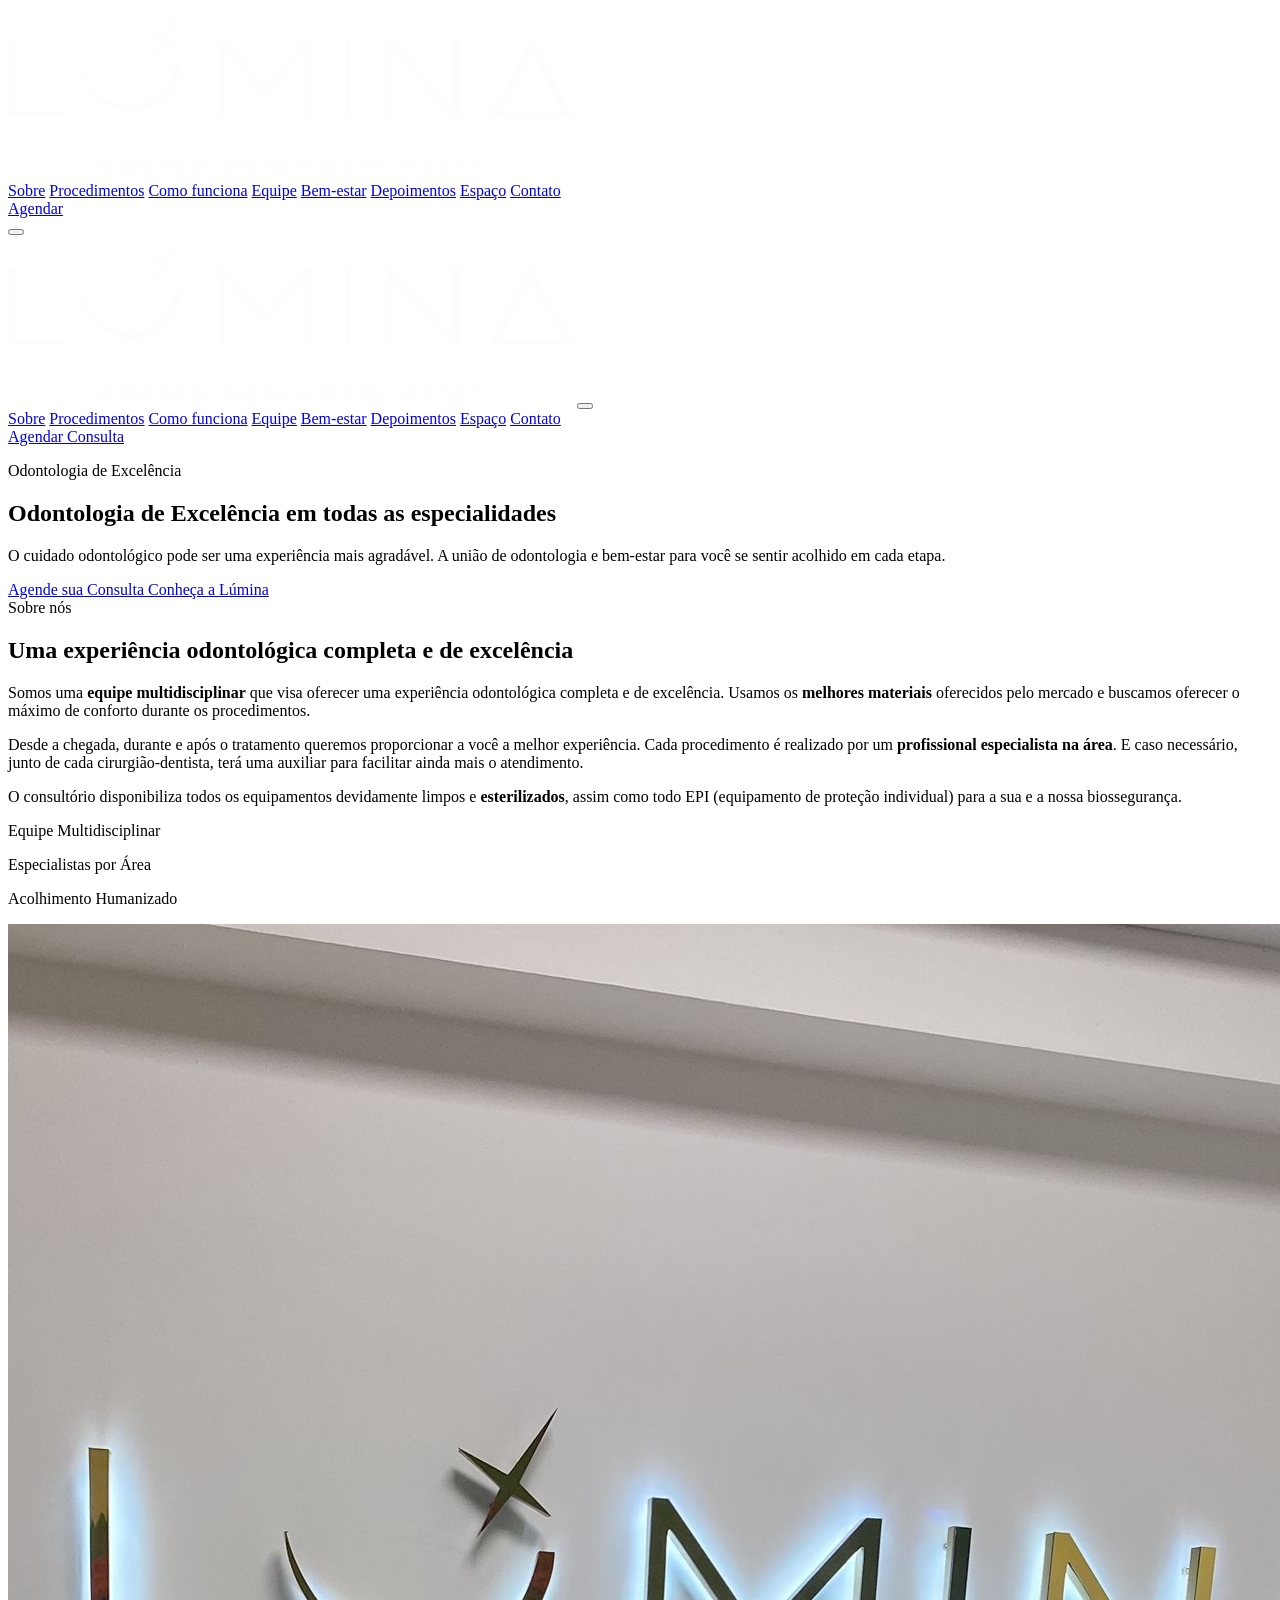
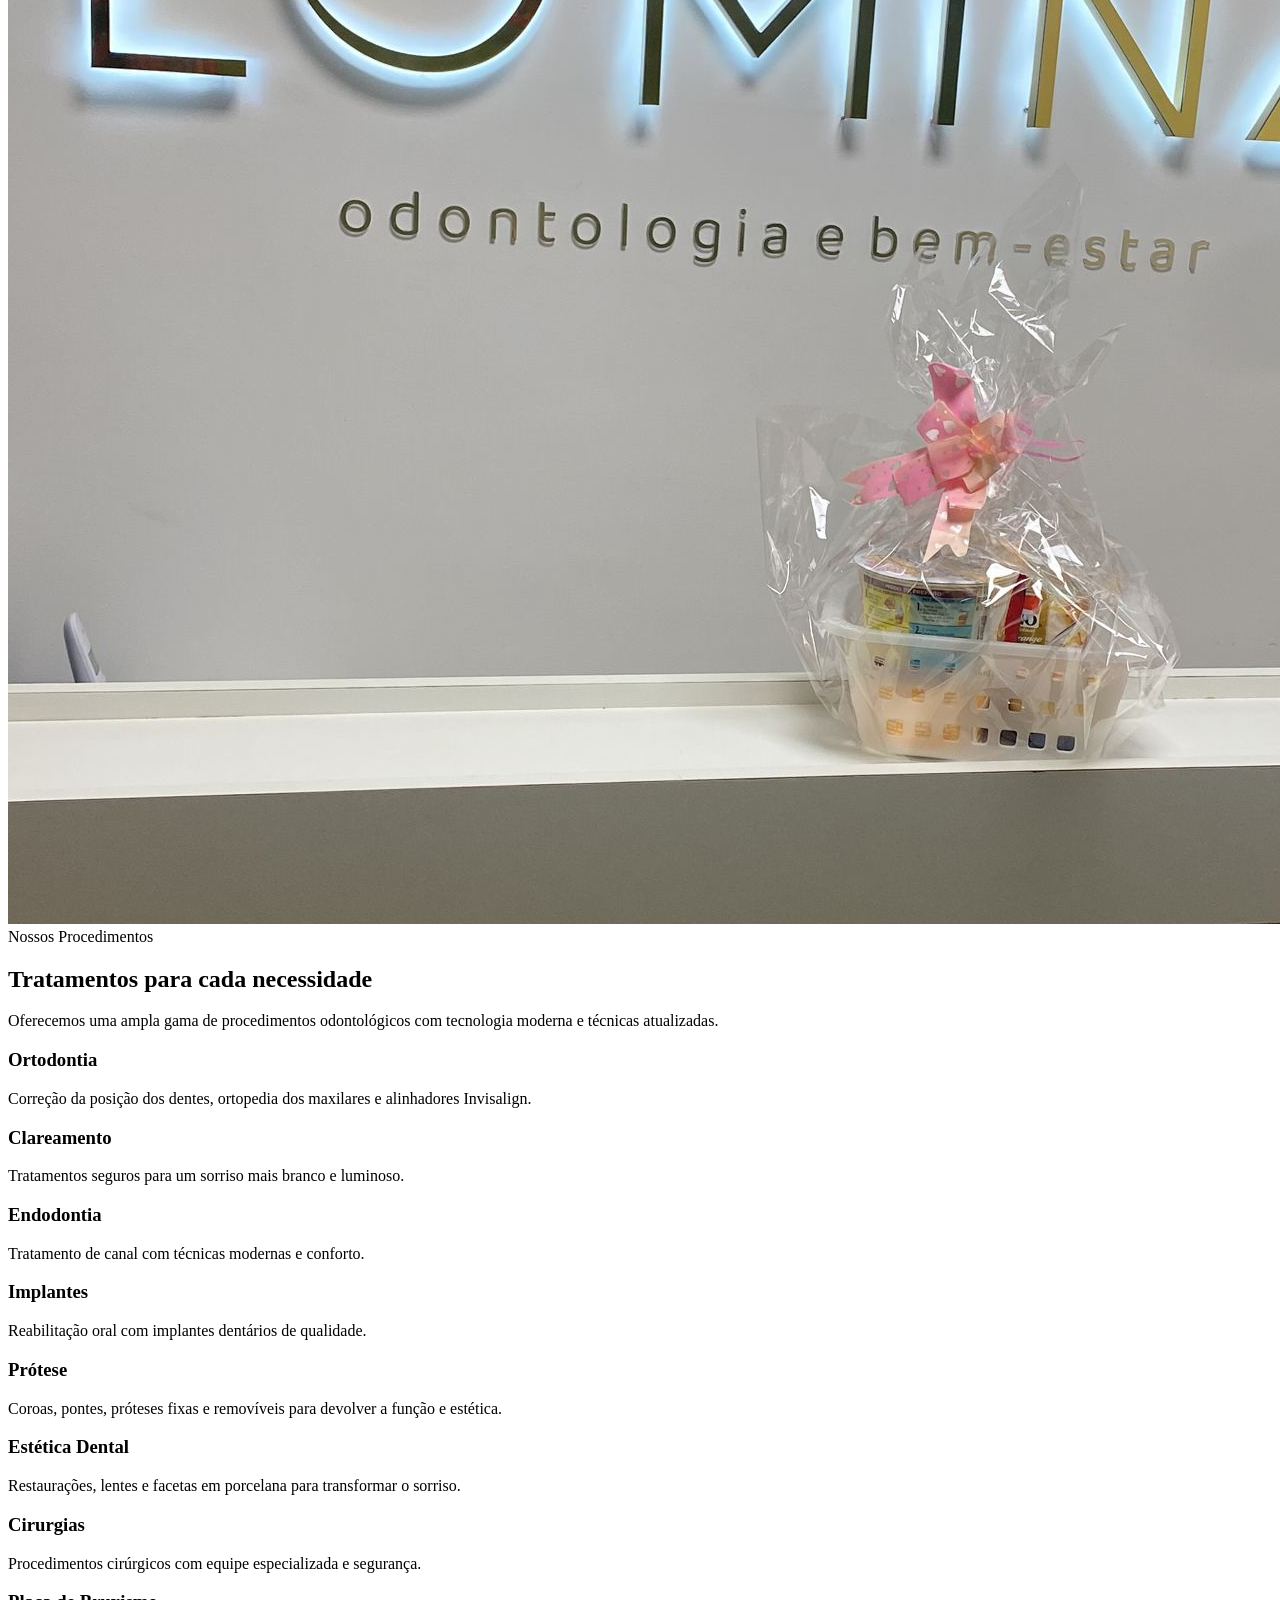
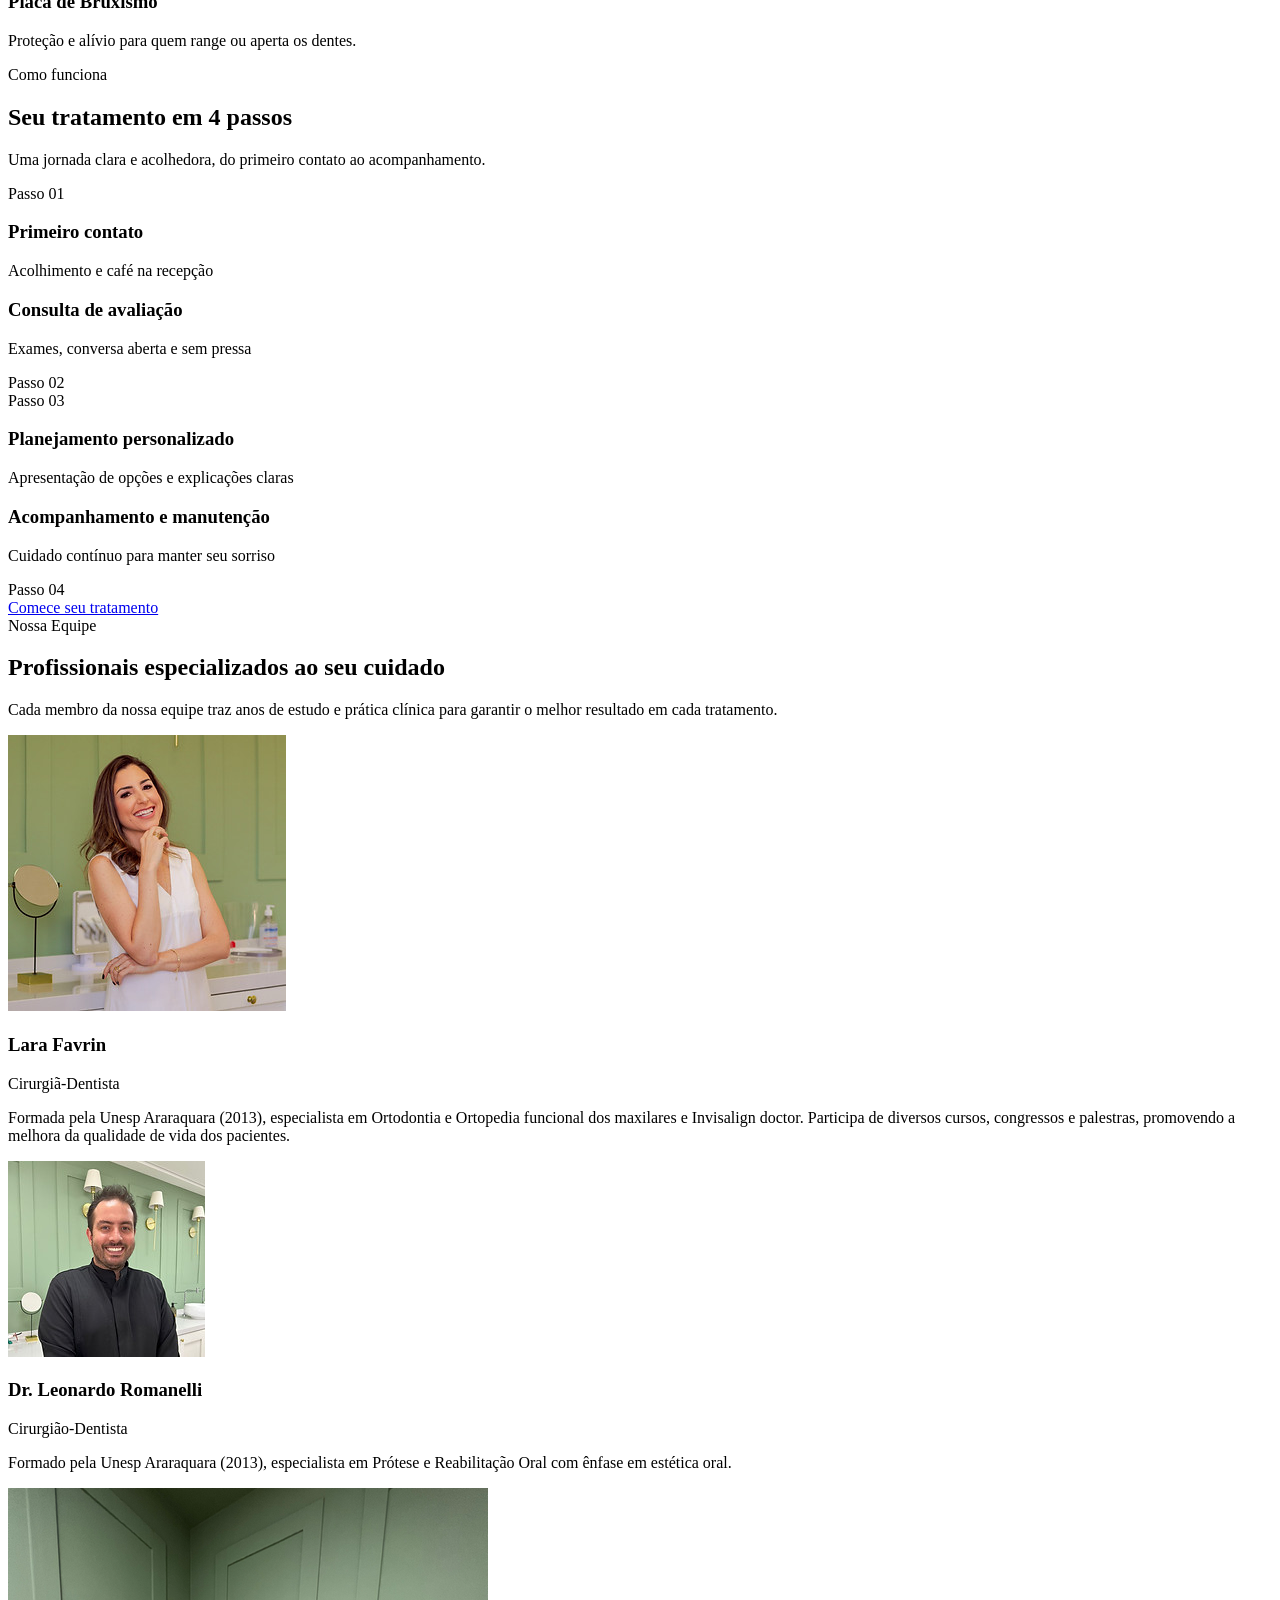
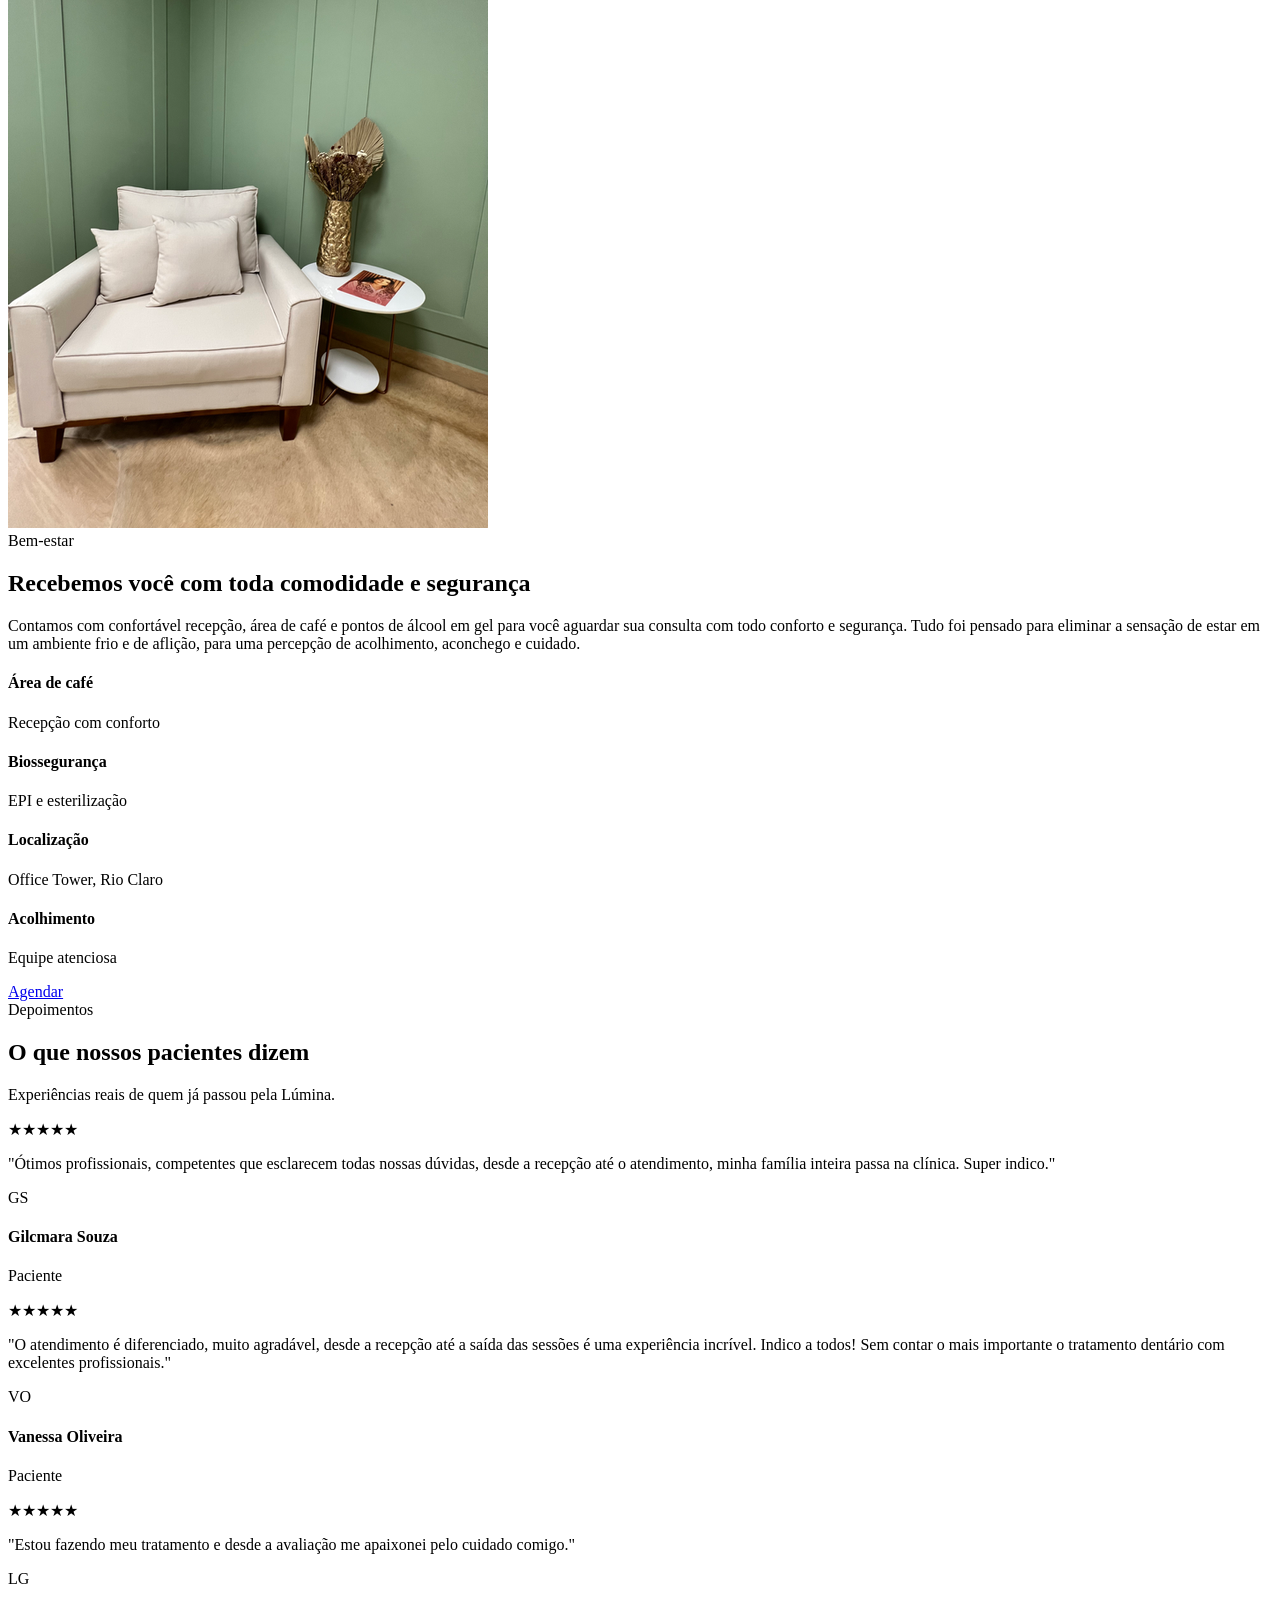
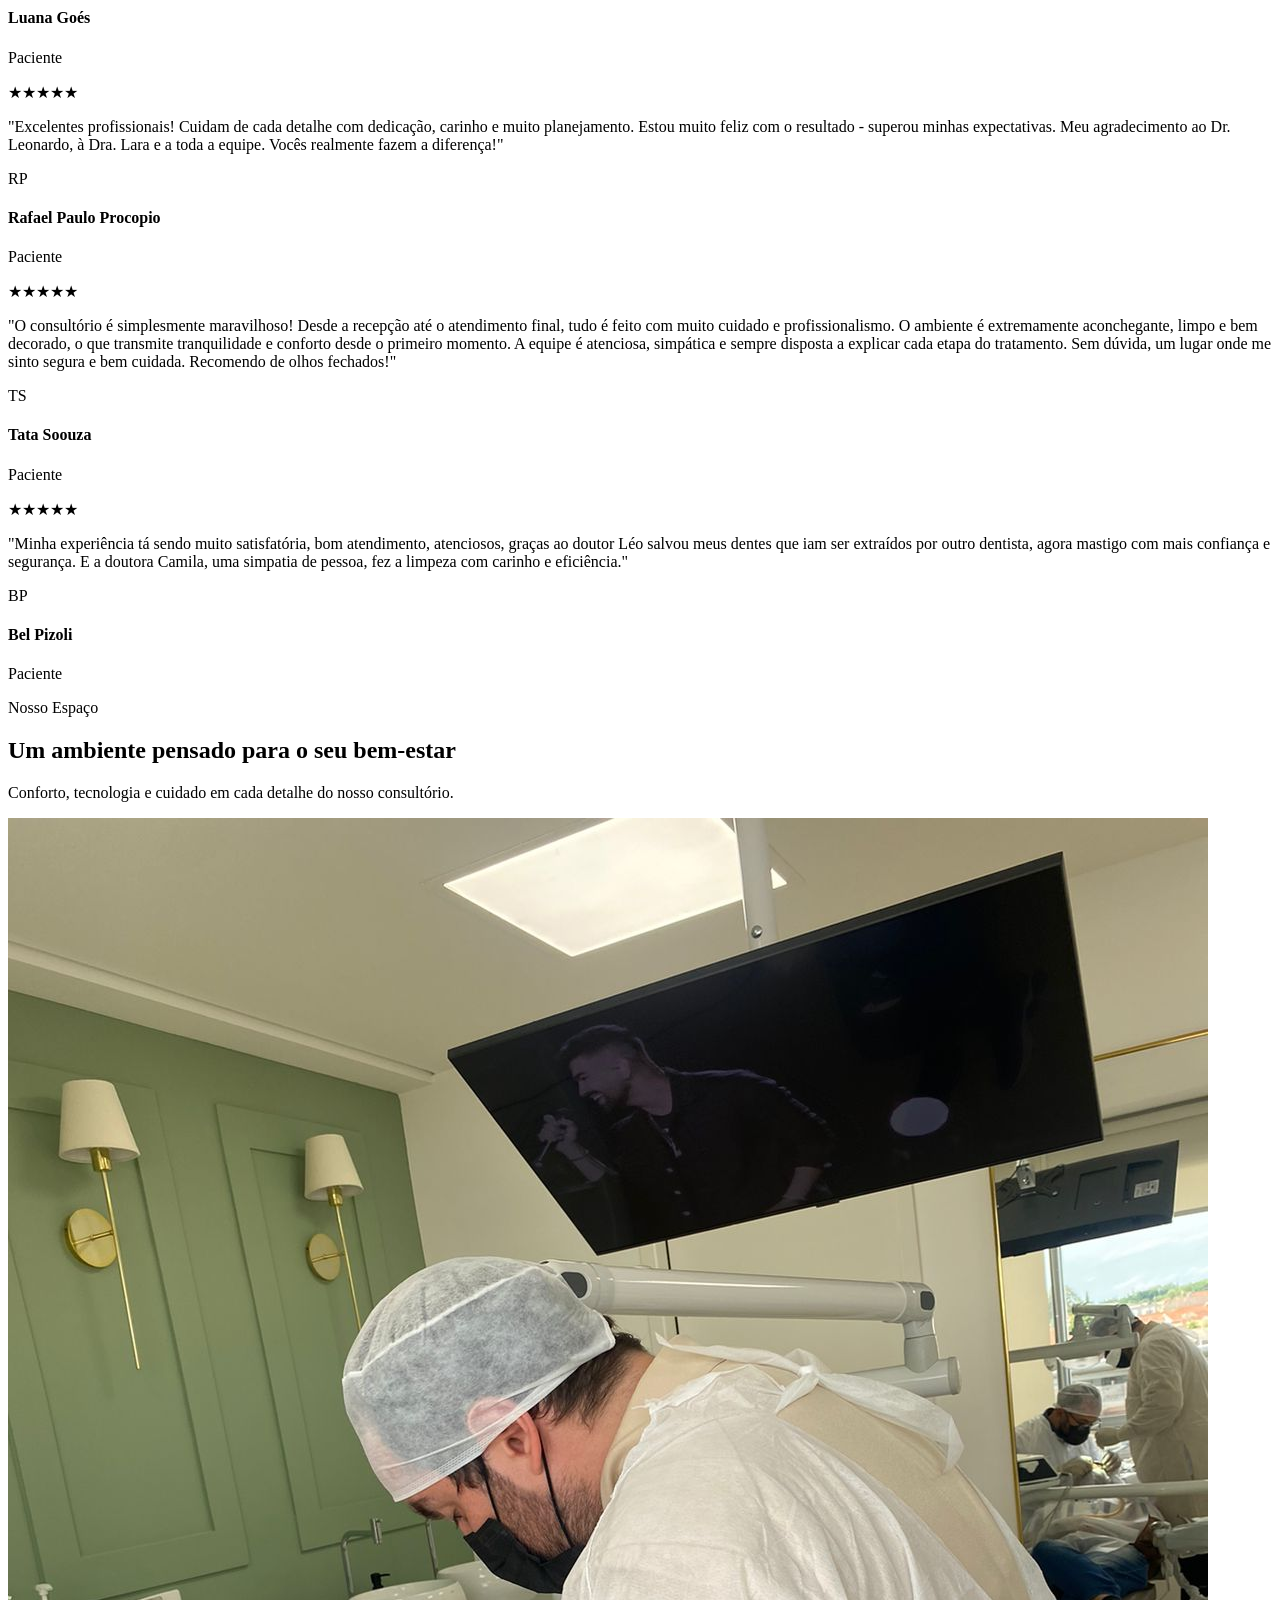
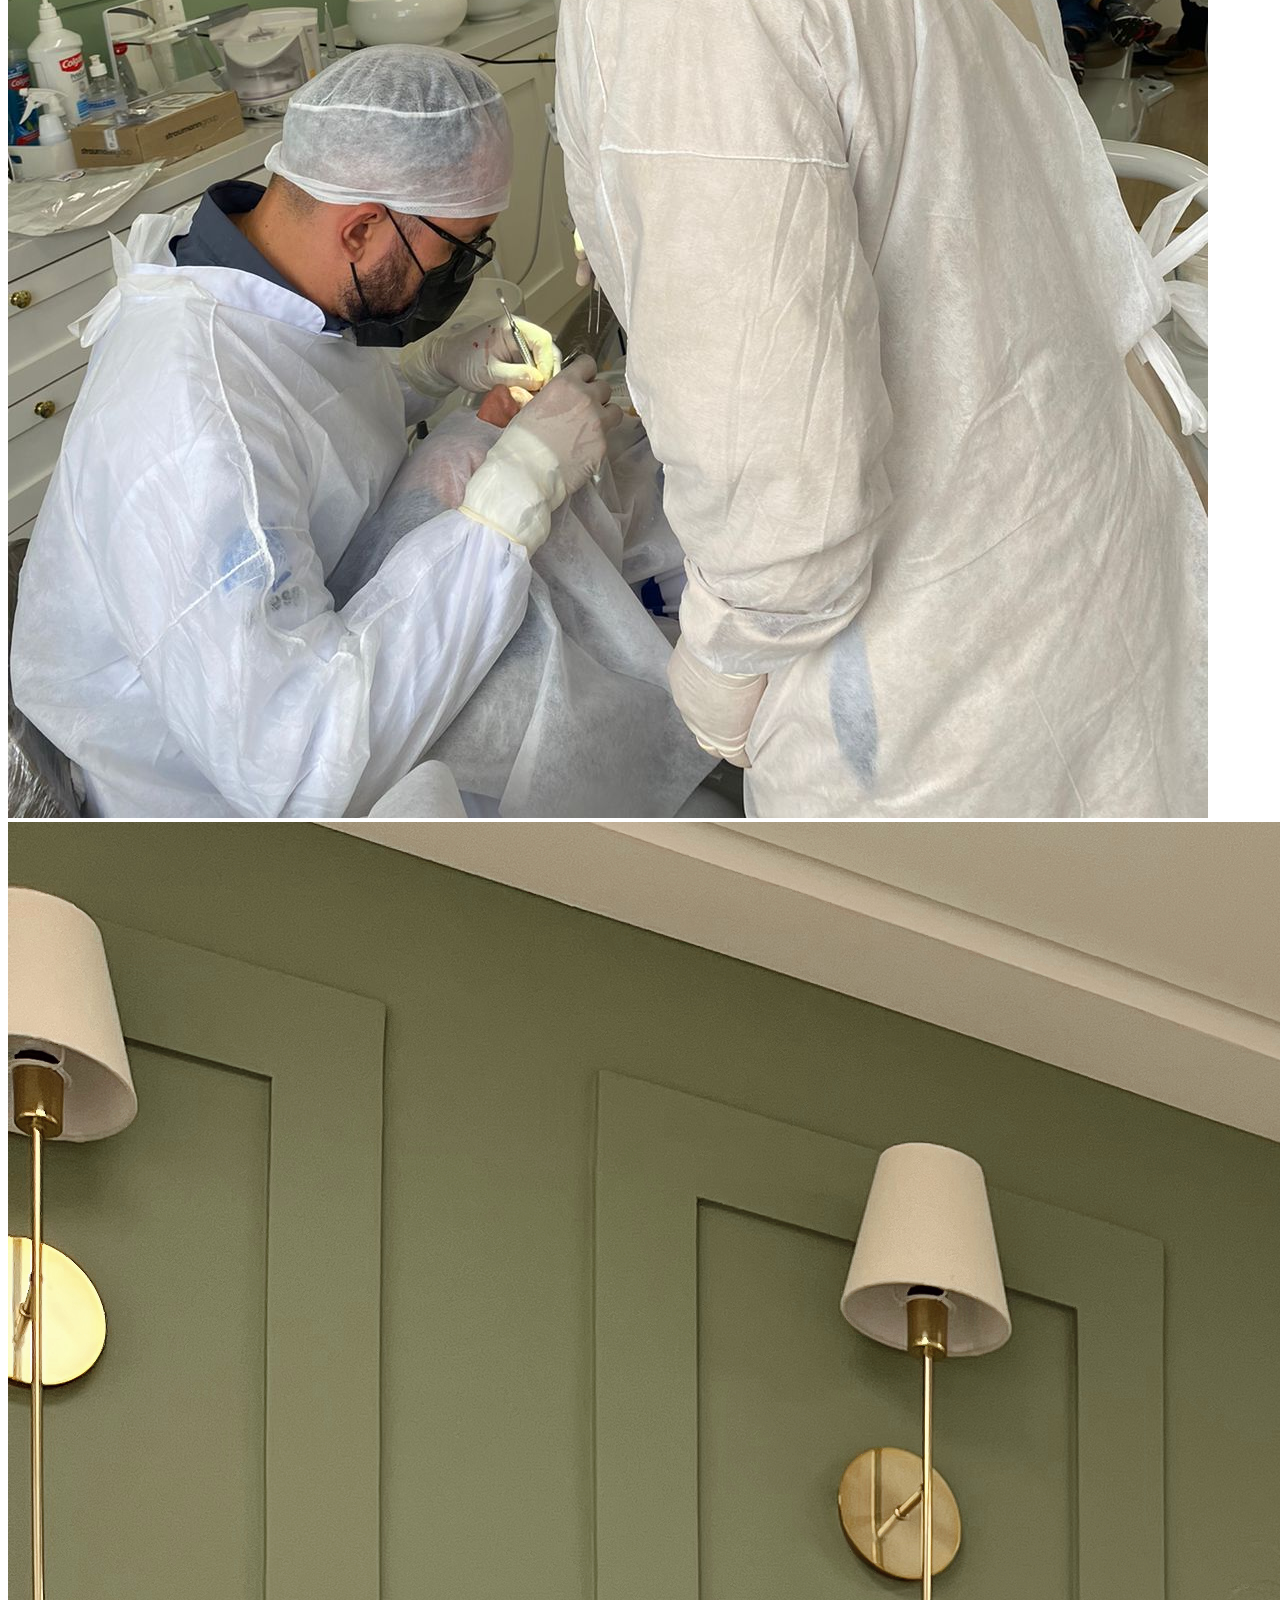
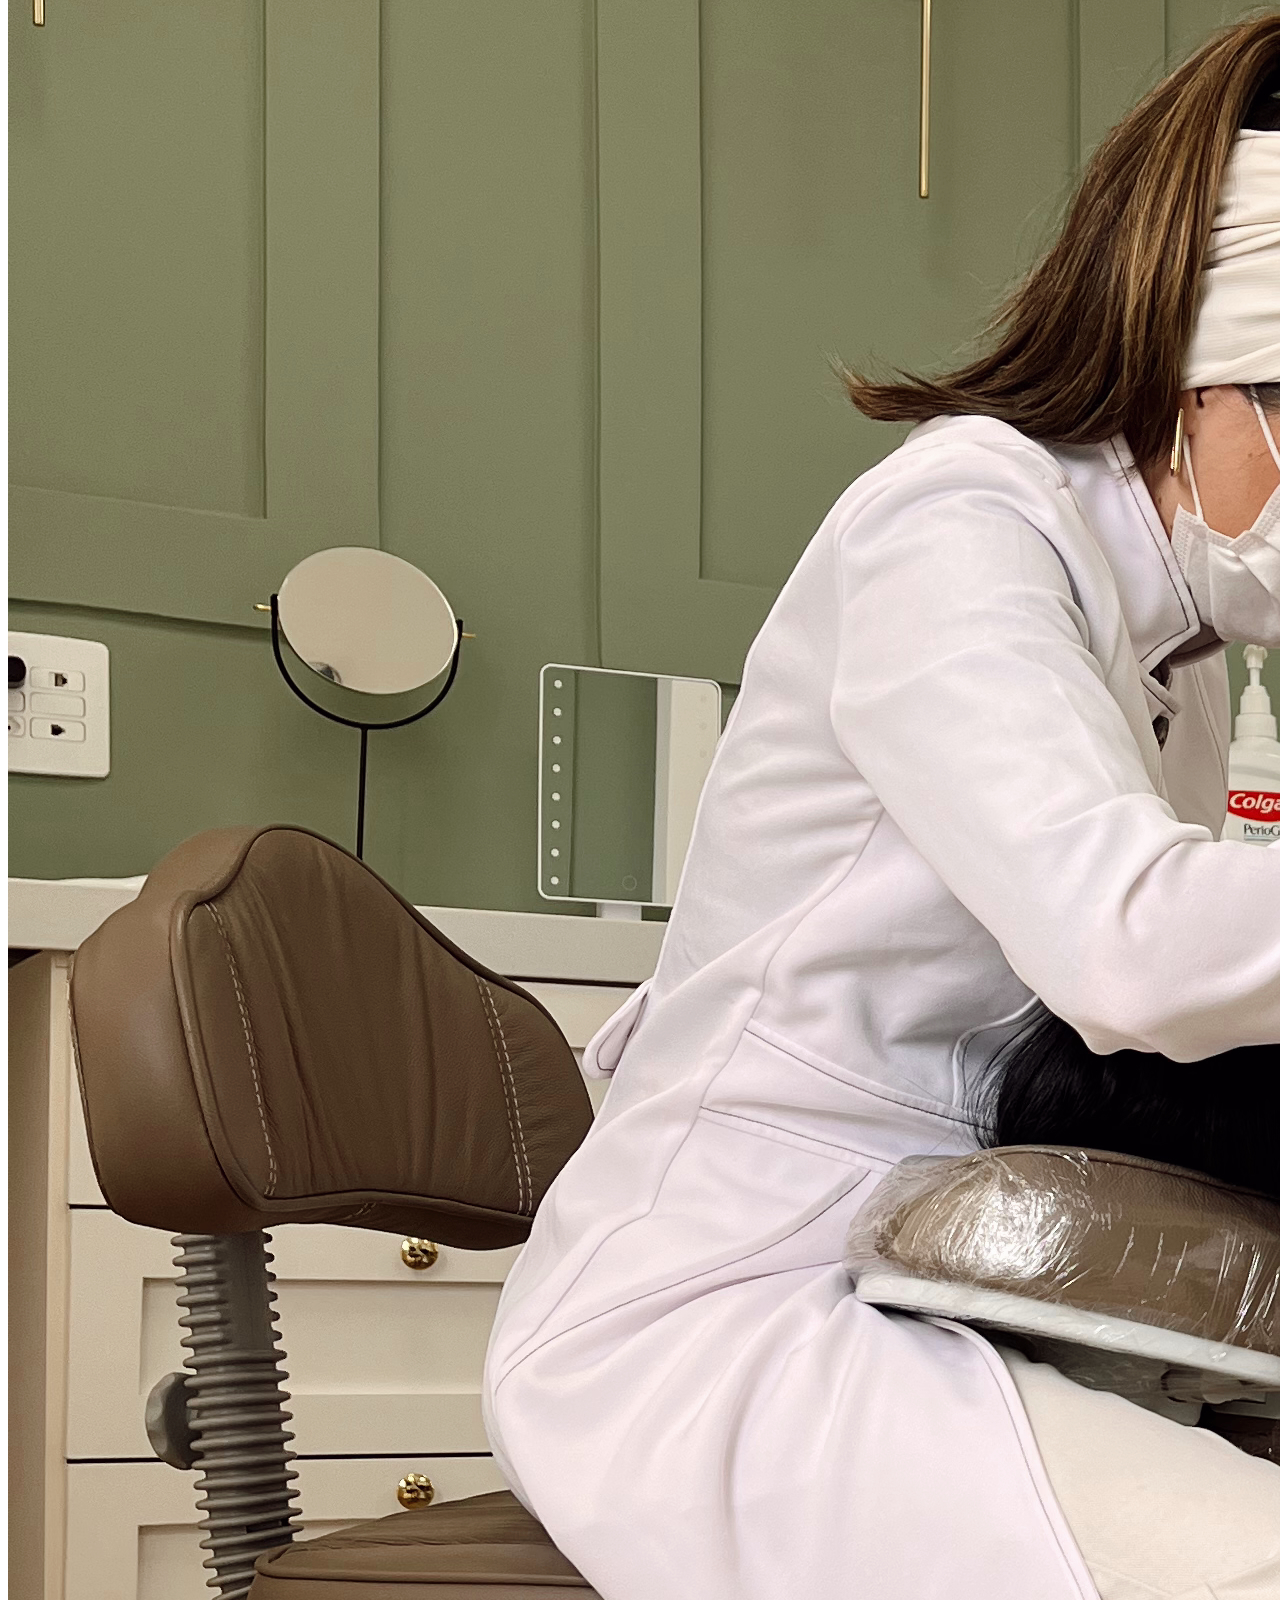
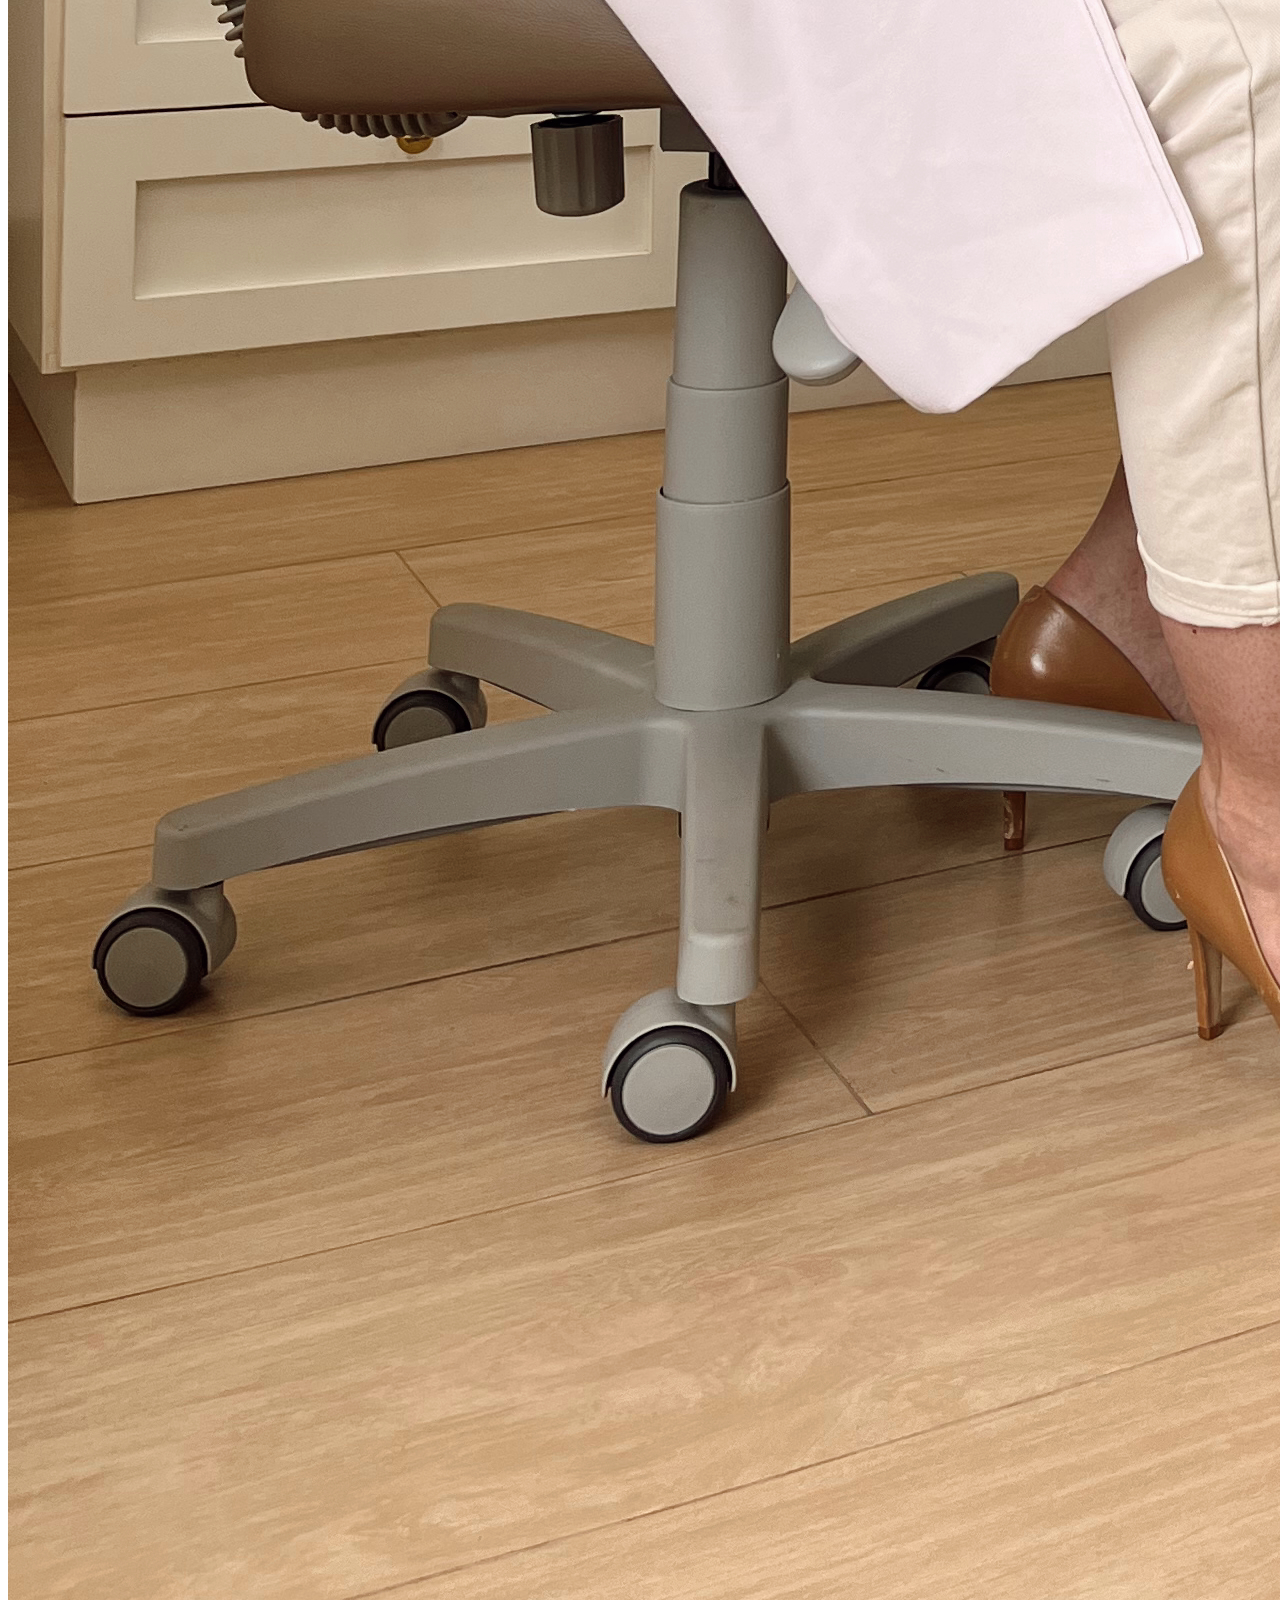
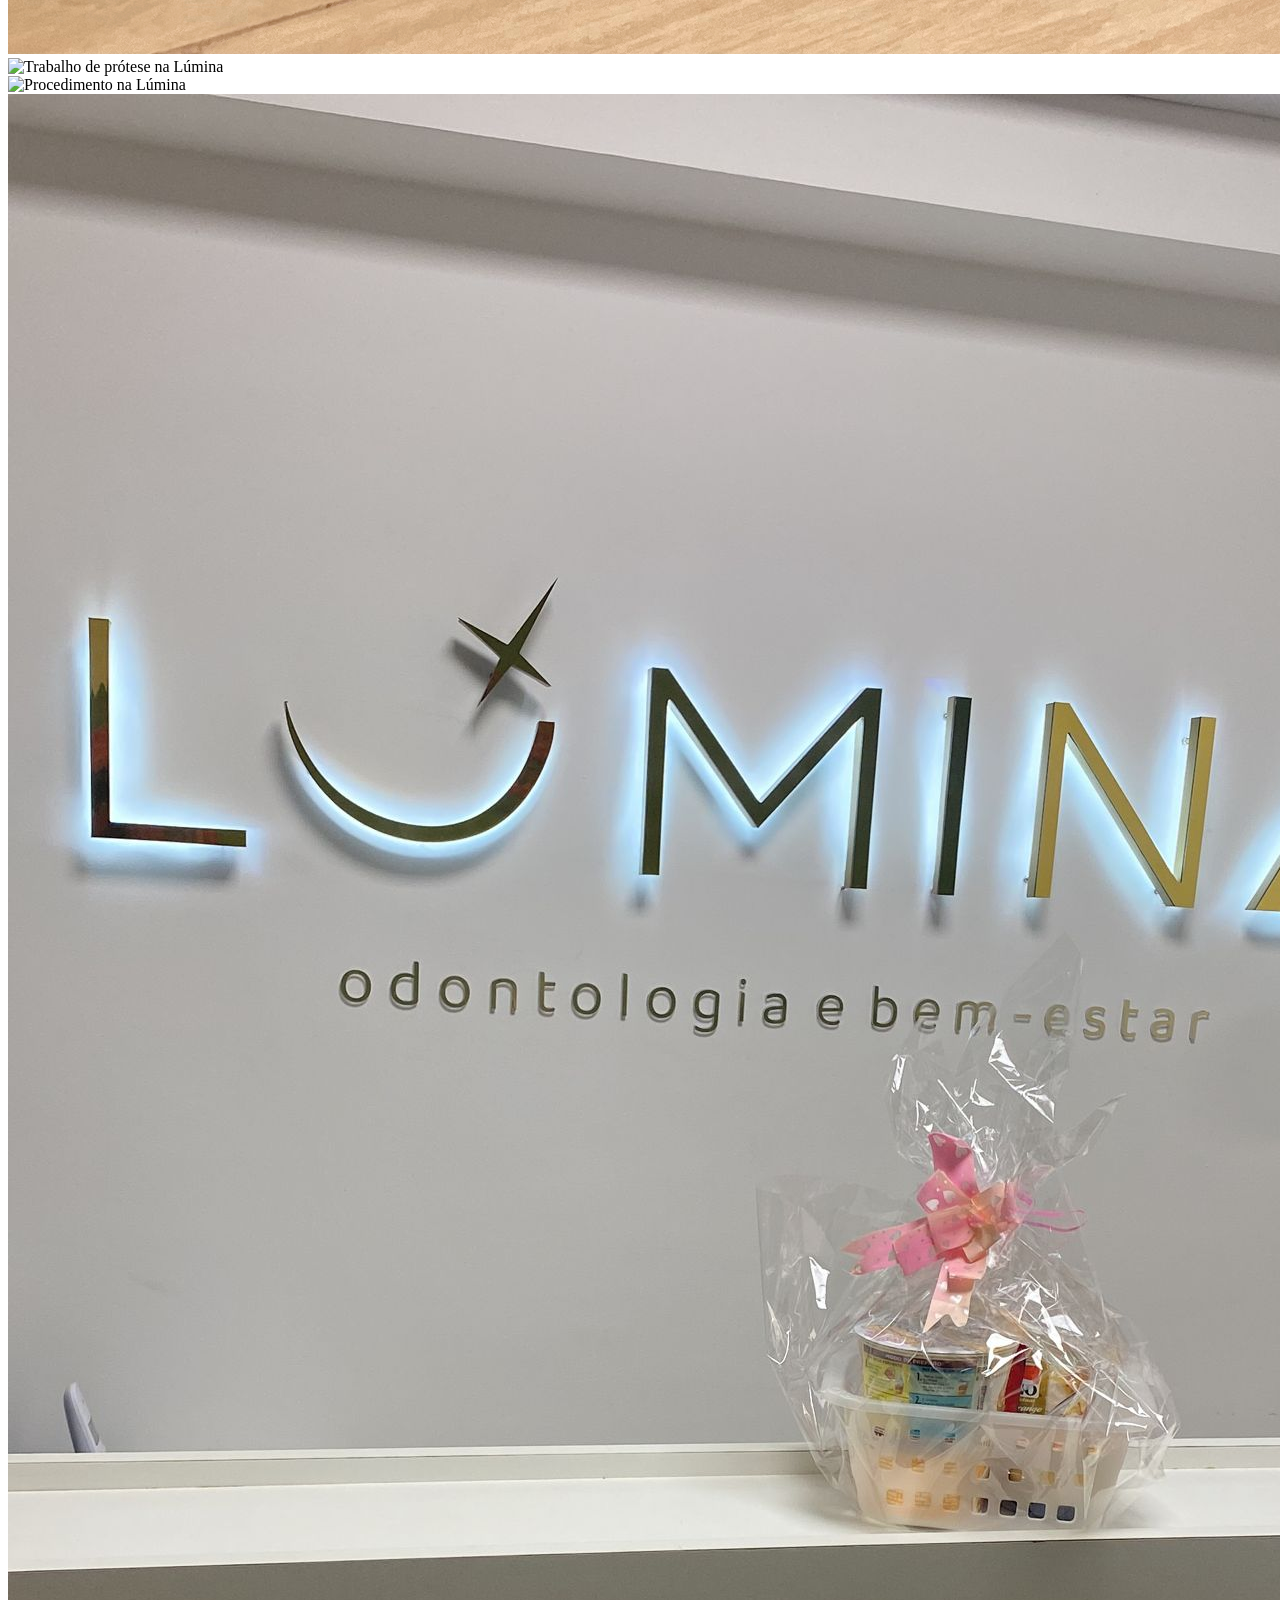
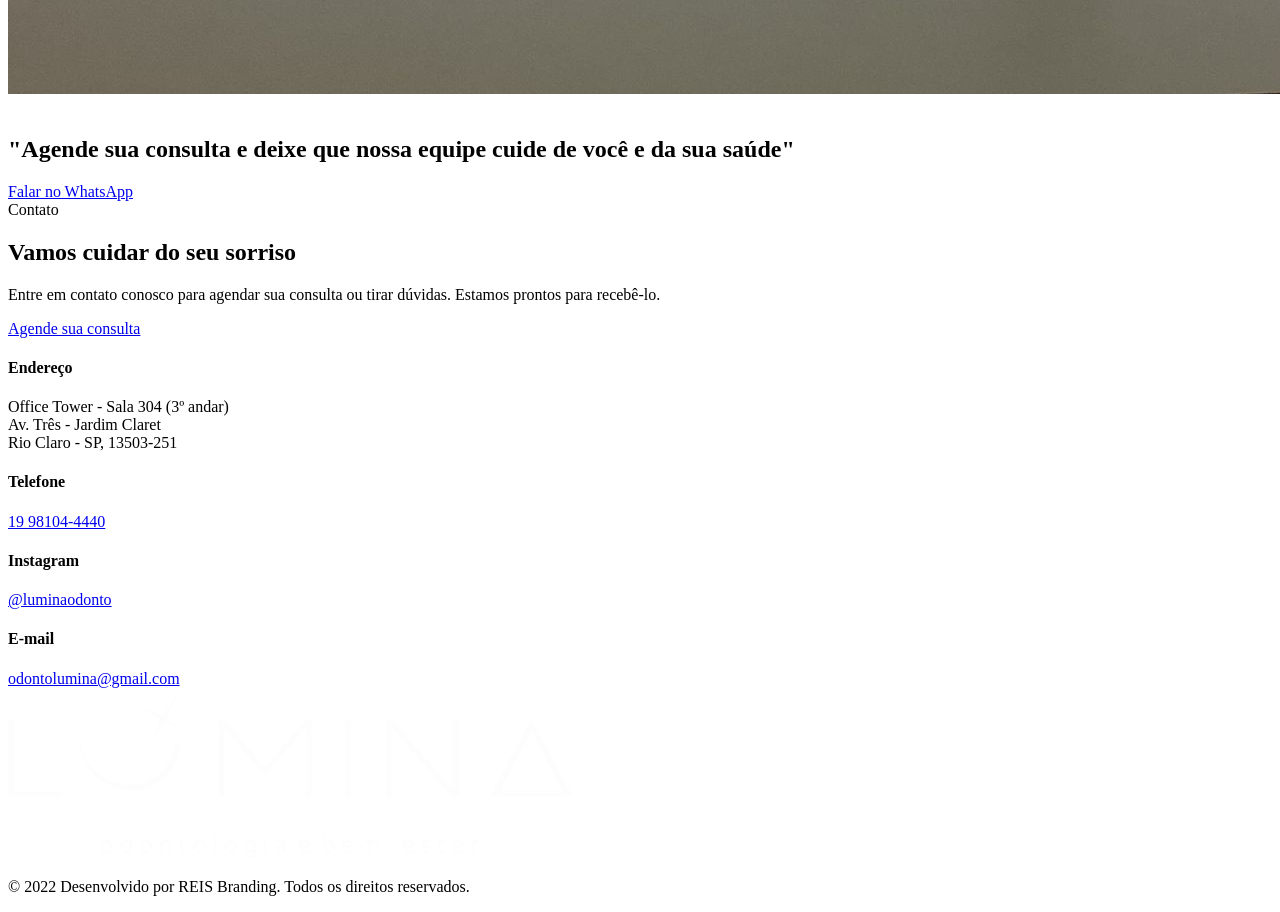
==== commit 8b9f1c2f: "Atualiza index.html" ====
--- a/clone/index.html
+++ b/clone/index.html
@@ -1,1862 +1,702 @@
 <!DOCTYPE html>
-<html lang="en">
+<html lang="pt-BR">
 <head>
+  <!-- Google Tag Manager -->
+  <script>(function(w,d,s,l,i){w[l]=w[l]||[];w[l].push({'gtm.start':
+  new Date().getTime(),event:'gtm.js'});var f=d.getElementsByTagName(s)[0],
+  j=d.createElement(s),dl=l!='dataLayer'?'&l='+l:'';j.async=true;j.src=
+  'https://www.googletagmanager.com/gtm.js?id='+i+dl;f.parentNode.insertBefore(j,f);
+  })(window,document,'script','dataLayer','GTM-W87ZSCHZ');</script>
+  <!-- End Google Tag Manager -->
+  <meta charset="UTF-8">
+  <meta name="viewport" content="width=device-width, initial-scale=1.0">
+  <title>Lúmina | odontologia e bem-estar</title>
+  <meta name="description" content="A união de odontologia e bem-estar para uma experiência mais agradável. Saúde, inovação e bem-estar em Rio Claro - SP.">
+  <meta name="robots" content="index, follow">
+  <link rel="canonical" href="https://www.larafavrin.com/">
   
-  <meta charset='utf-8'>
-  <meta name="viewport" content="width=device-width, initial-scale=1" id="wixDesktopViewport" />
-  <meta http-equiv="X-UA-Compatible" content="IE=edge">
-  <meta name="generator" content="Wix.com Website Builder"/>
-
-  <link rel="icon" sizes="192x192" href="assets/86135c_09f86e44e6ba4e67aa77184da32bc1c6__dcd8e1ab.png" type="image/png"/>
-  <link rel="shortcut icon" href="assets/86135c_09f86e44e6ba4e67aa77184da32bc1c6__15d77b81.png" type="image/png"/>
-  <link rel="apple-touch-icon" href="assets/86135c_09f86e44e6ba4e67aa77184da32bc1c6__157e3789.png" type="image/png"/>
-
-  <!-- Safari Pinned Tab Icon -->
-  <!-- <link rel="mask-icon" href="assets/86135c_09f86e44e6ba4e67aa77184da32bc1c6__15d77b81.png"> -->
-
-  <!-- Segmenter Polyfill -->
-  <script>
-    if (!window.Intl || !window.Intl.Segmenter) {
-      (function() {
-        var script = document.createElement('script');
-        script.src = 'assets/polyfill.iife_89d43e5f.js';
-        document.head.appendChild(script);
-      })();
-    }
-  </script>
-
-  <!-- Legacy Polyfills -->
-  <script nomodule="" src="assets/minified_856b6d01.js"></script>
-  <script nomodule="" src="assets/focus-within-polyfill_3f490984.js"></script>
-
-  <!-- Performance API Polyfills -->
-  <script>
-  (function () {
-    var noop = function noop() {};
-    if ("performance" in window === false) {
-      window.performance = {};
-    }
-    window.performance.mark = performance.mark || noop;
-    window.performance.measure = performance.measure || noop;
-    if ("now" in window.performance === false) {
-      var nowOffset = Date.now();
-      if (performance.timing && performance.timing.navigationStart) {
-        nowOffset = performance.timing.navigationStart;
-      }
-      window.performance.now = function now() {
-        return Date.now() - nowOffset;
-      };
-    }
-  })();
-  </script>
-
-  <!-- Essential Viewer Model -->
-  <script type="application/json" id="wix-essential-viewer-model">{"fleetConfig":{"fleetName":"thunderbolt-renderer","type":"Rollout","code":1},"mode":{"qa":false,"enableTestApi":false,"addAllServices":false,"debug":false,"ssrIndicator":false,"ssrOnly":false,"siteAssetsFallback":"enable","versionIndicator":false},"componentsLibrariesTopology":[{"artifactId":"editor-elements","namespace":"wixui","url":"https:\/\/static.parastorage.com\/services\/editor-elements\/1.15258.0"},{"artifactId":"editor-elements","namespace":"dsgnsys","url":"https:\/\/static.parastorage.com\/services\/editor-elements\/1.15258.0"}],"siteFeaturesConfigs":{"sessionManager":{"isRunningInDifferentSiteContext":false}},"language":{"userLanguage":"en"},"siteAssets":{"clientTopology":{"mediaRootUrl":"https:\/\/static.wixstatic.com","scriptsUrl":"static.parastorage.com","staticMediaUrl":"https:\/\/static.wixstatic.com\/media","staticAudioUrl":"https:\/\/music.wixstatic.com\/mp3","moduleRepoUrl":"https:\/\/static.parastorage.com\/unpkg","fileRepoUrl":"https:\/\/static.parastorage.com\/services","viewerAppsUrl":"https:\/\/viewer-apps.parastorage.com","viewerAssetsUrl":"https:\/\/viewer-assets.parastorage.com","siteAssetsUrl":"https:\/\/siteassets.parastorage.com","pageJsonServerUrls":["assets\/asset_6fafd1c1.bin","https:\/\/staticorigin.wixstatic.com","https:\/\/www.larafavrin.com","https:\/\/fallback.wix.com\/wix-html-editor-pages-webapp\/page"],"pathOfTBModulesInFileRepoForFallback":"wix-thunderbolt\/dist\/"}},"siteFeatures":["accessibilityBrowserZoom","appMonitoring","assetsLoader","businessLogger","captcha","clickHandlerRegistrar","codeEmbed","commonConfig","componentsRegistry","consentPolicy","contentReflow","cyclicTabbing","domSelectors","domStore","environmentWixCodeSdk","environment","externalServices","locationWixCodeSdk","mpaNavigation","navigationManager","navigationPhases","ooi","pages","panorama","renderer","reporter","router","scrollRestoration","seoWixCodeSdk","seo","sessionManager","siteMembersWixCodeSdk","siteMembers","siteScrollBlocker","siteWixCodeSdk","speculationRules","ssrCache","stores","structureApi","thunderboltInitializer","tpaCommons","tpaWorkerFeature","translations","usedPlatformApis","warmupData","windowMessageRegistrar","windowWixCodeSdk","wixCustomElementComponent","wixEmbedsApi","componentsLoader","componentsReact","platform"],"site":{"externalBaseUrl":"https:\/\/www.larafavrin.com","isSEO":false},"media":{"staticMediaUrl":"https:\/\/static.wixstatic.com\/media","mediaRootUrl":"https:\/\/static.wixstatic.com\/","staticVideoUrl":"https:\/\/video.wixstatic.com\/","userDomainMediaPrefixes":[]},"requestUrl":"https:\/\/www.larafavrin.com\/","rollout":{"siteAssetsVersionsRollout":false,"isDACRollout":0,"isTBRollout":true},"commonConfig":{"brand":"wix","host":"VIEWER","bsi":"","consentPolicy":{},"consentPolicyHeader":{},"siteRevision":"77","renderingFlow":"NONE","language":"en","locale":"en-us"},"interactionSampleRatio":0.01,"accessTokensUrl":"https:\/\/www.larafavrin.com\/_api\/v1\/access-tokens","experiments":{"specs.thunderbolt.hardenFetchAndXHR":true,"specs.thunderbolt.securityExperiments":true,"specs.thunderbolt.allowWebpAvifTransforms":true,"specs.thunderbolt.browserCacheReload":true,"specs.thunderbolt.addIdAsClassName":true,"specs.thunderbolt.browserZoomMobileOnloadDetection":true}}</script>
-  <script>window.viewerModel = JSON.parse(document.getElementById('wix-essential-viewer-model').textContent)</script>
-
-  <!-- Globals Definitions -->
-  <script>
-    (function () {
-      var now = Date.now()
-      var activationStart = 0
-      try {
-        var navEntry = performance.getEntriesByType('navigation')[0];
-        if (navEntry && navEntry.activationStart > 0) {
-          activationStart = navEntry.activationStart;
-        }
-      } catch (e) {}
-      window.initialTimestamps = {
-        initialTimestamp: now,
-        initialRequestTimestamp: Math.round(performance.timeOrigin ? performance.timeOrigin + activationStart : now - performance.now() + activationStart)
-      }
-
-      window.thunderboltTag = "QA_READY"
-      window.thunderboltVersion = "1.17510.0"
-    })();
-  </script>
-
-  <script>
-    window.commonConfig = viewerModel.commonConfig
-  </script>
-
+  <meta property="og:title" content="Lúmina | odontologia e bem-estar">
+  <meta property="og:description" content="O cuidado odontológico pode ser uma experiência mais agradável.">
+  <meta property="og:image" content="assets/86135c_3dac4f6463c349799f49440578271565__e1d3951f.png">
+  <meta property="og:url" content="https://www.larafavrin.com/">
+  <meta property="og:type" content="website">
   
-  <!-- BEGIN handleAccessTokens bundle -->
-
-  <script data-url="assets/handleAccessTokens.inline.0cd017db.bundl_83e303cb.js">(()=>{"use strict";let e,t,r,o;var n={},i={};function l(e){var t=i[e];if(void 0!==t)return t.exports;var r=i[e]={exports:{}};return n[e](r,r.exports,l),r.exports}function a(e){let{context:t,property:r,value:o,enumerable:n=!0}=e,i=e.get,l=e.set;if(!r||void 0===o&&!i&&!l)return Error("property and value are required");let a=t||globalThis,s=a?.[r],u={};if(void 0!==o)u.value=o;else{if(i){let e=c(i);e&&(u.get=e)}if(l){let e=c(l);e&&(u.set=e)}}let p={...u,enumerable:n||!1,configurable:!1};void 0!==o&&(p.writable=!1);try{Object.defineProperty(a,r,p)}catch(e){return e instanceof TypeError?s:e}return s}function c(e,t){return"function"==typeof e?e:e?.async===!0&&"function"==typeof e.func?t?async function(t){return e.func(t)}:async function(){return e.func()}:"function"==typeof e?.func?e.func:void 0}l.rv=()=>"1.6.8",l.ruid="bundler=rspack@1.6.8";try{a({property:"strictDefine",value:a})}catch{}try{a({property:"defineStrictObject",value:function e(t){let{context:r,property:o,propertiesToExclude:n=[],skipPrototype:i=!1,hardenPrototypePropertiesToExclude:l=[]}=t;if(!o)return Error("property is required");let c=(r||globalThis)[o],p={},f=u(r,o);c&&("object"==typeof c||"function"==typeof c)&&Reflect.ownKeys(c).forEach(e=>{if(!n.includes(e)&&!s.includes(e)){let t=u(c,e);if(t&&(t.writable||t.configurable)){let{value:r,get:o,set:n,enumerable:i=!1}=t,l={};void 0!==r?l.value=r:o?l.get=o:n&&(l.set=n);try{let t=a({context:c,property:e,...l,enumerable:i});p[e]=t}catch(r){if(r instanceof TypeError)try{p[e]=t.value||t.get||t.set}catch{}else throw r}}}});let d={originalObject:c,originalProperties:p};if(!i&&c?.prototype!==void 0){let t=e({context:c,property:"prototype",propertiesToExclude:l,skipPrototype:!0});t instanceof Error||(d.originalPrototype=t?.originalObject,d.originalPrototypeProperties=t?.originalProperties)}return a({context:r,property:o,value:c,enumerable:f?.enumerable}),d}})}catch{}try{a({property:"defineStrictMethod",value:function(e,t){let r=(t||globalThis)[e],o=u(t||globalThis,e);return r&&o&&(o.writable||o.configurable)?(Object.freeze(r),a({context:globalThis,property:e,value:r})):r}})}catch{}var s=["toString","toLocaleString","valueOf","constructor","prototype"];function u(e,t){if(!(!e||!t))try{return Reflect.getOwnPropertyDescriptor(e,t)}catch{return}}function p(e){if("string"!=typeof e)return e;try{return decodeURIComponent(e).toLowerCase().trim()}catch{return e.toLowerCase().trim()}}function f(e,t){let r="";if("string"==typeof e)r=e.split("=")[0]?.trim()||"";else{if(!e||"string"!=typeof e.name)return!1;r=e.name}return t.has(p(r)||"")}function d(e,t){return("string"==typeof e?e.split(";").map(e=>e.trim()).filter(e=>e.length>0):e||[]).filter(e=>!f(e,t))}var y=null;function g(){return null===y&&(y=typeof Document>"u"?void 0:Object.getOwnPropertyDescriptor(Document.prototype,"cookie")),y}let h=(e,t)=>{try{let r=t?t.get.call(document):document.cookie;return r.split(";").map(e=>e.trim()).filter(t=>t?.startsWith(e))[0]?.split("=")[1]}catch(e){return""}},b=(e="",t="",r="/")=>`${e}=; ${t?`domain=${t};`:""} max-age=0; path=${r}; expires=Thu, 01 Jan 1970 00:00:01 GMT`;function m(e,t){try{return sessionStorage[e]("reload",t||"")}catch(e){console.error("ATS: Error calling sessionStorage:",e)}}let v=["true","new","b","enabled"],w=(e,t)=>v.includes(`${e[t]}`.toLowerCase()),S="client-session-bind",T="sec-fetch-unsupported",{experiments:k}=window.viewerModel,{cookie:x}=(e=new Set([S,"client-binding",T,"svSession","smSession","server-session-bind","wixSession2","wixSession3"].map(e=>e.toLowerCase())),a({context:document,property:"cookie",set:{func:t=>{var r,o;let n,i;return r=document,o=void 0,n=g(),i=p(t.split(";")[0]||"")||"",void([...e].every(e=>!i.startsWith(e.toLowerCase()))&&n?.set?n.set.call(r,t):o&&console.warn(o))}},get:{func:()=>(function(e,t){let r=g();if(!r?.get)throw Error("Cookie descriptor or getter not available");return d(r.get.call(e),t).join("; ")})(document,e)},enumerable:!0}),{cookieStore:function(e,t){if(!globalThis?.cookieStore)return;let r=globalThis.cookieStore.get.bind(globalThis.cookieStore),o=globalThis.cookieStore.getAll.bind(globalThis.cookieStore),n=globalThis.cookieStore.set.bind(globalThis.cookieStore),i=globalThis.cookieStore.delete.bind(globalThis.cookieStore);return a({context:globalThis.CookieStore.prototype,property:"get",value:async function(t){return f(("string"==typeof t?t:t.name)||"",e)?null:r.call(this,t)},enumerable:!0}),a({context:globalThis.CookieStore.prototype,property:"getAll",value:async function(){let t=await o.apply(this,Array.from(arguments));return d(t,e)},enumerable:!0}),a({context:globalThis.CookieStore.prototype,property:"set",value:async function(){let r=Array.from(arguments);if(!f(1===r.length?r[0].name:r[0],e))return n.apply(this,r);t&&console.warn(t)},enumerable:!0}),a({context:globalThis.CookieStore.prototype,property:"delete",value:async function(){let t=Array.from(arguments);if(!f(1===t.length?t[0].name:t[0],e))return i.apply(this,t)},enumerable:!0}),a({context:globalThis.cookieStore,property:"prototype",value:globalThis.CookieStore.prototype,enumerable:!1}),a({context:globalThis,property:"cookieStore",value:globalThis.cookieStore,enumerable:!0}),{get:r,getAll:o,set:n,delete:i}}(e,void 0),cookie:g()}),E="tbReady",P="security_overrideGlobals",{experiments:C,siteFeaturesConfigs:$,accessTokensUrl:D}=window.viewerModel,M={},O=(t=h(S,x),w(k,"specs.thunderbolt.browserCacheReload")&&(h(T,x)||t?m("removeItem"):function(){if("undefined"!=typeof window){let e=performance.getEntriesByType("navigation")[0];return"back_forward"===(e?.type||"")}return!1}()&&function(){let{counter:e}=function(){let e=m("getItem");if(e){let[t,r]=e.split("-"),o=r?parseInt(r,10):0;if(o>=3){let e=t?Number(t):0;if(Date.now()-e>6e4)return{counter:0}}return{counter:o}}return{counter:0}}();e<3?(function(e=1){m("setItem",`${Date.now()}-${e}`)}(e+1),window.location.reload()):console.error("ATS: Max reload attempts reached")}()),r=b(S),o=b(S,location.hostname),x.set.call(document,r),x.set.call(document,o),t);O&&(M["client-binding"]=O);let j=fetch;addEventListener(E,function e(t){let{logger:r}=t.detail;try{window.tb.init({fetch:j,fetchHeaders:M})}catch(t){let e=Error("TB003");r.meter(`${P}_${e.message}`,{paramsOverrides:{errorType:P,eventString:e.message}}),window?.viewerModel?.mode.debug&&console.error(t)}finally{removeEventListener(E,e)}}),w(C,"specs.thunderbolt.hardenFetchAndXHR")||(window.fetchDynamicModel=()=>$.sessionManager.isRunningInDifferentSiteContext?Promise.resolve({}):fetch((()=>{try{let e="undefined"!=typeof WorkerGlobalScope&&self instanceof WorkerGlobalScope,t=globalThis?.parent!==globalThis,r=new URL(D,location.href);return(t||e)&&(r.searchParams.set("ifr",String(t)),r.searchParams.set("worker",String(e))),r.href}catch{return D}})(),{credentials:"same-origin",headers:M}).then(function(e){if(!e.ok)throw Error(`[${e.status}]${e.statusText}`);return e.json()}),window.dynamicModelPromise=window.fetchDynamicModel())})();
-//# sourceMappingURL=assets/handleAccessTokens.inline.0cd017db.bundl_930b6f6a.map</script>
-
-<!-- END handleAccessTokens bundle -->
-
-<!-- BEGIN overrideGlobals bundle -->
-
-<script data-url="assets/overrideGlobals.inline.eddf8782.bundle.m_2097559b.js">(()=>{"use strict";var e={},t={};function r(o){var n=t[o];if(void 0!==n)return n.exports;var i=t[o]={exports:{}};return e[o](i,i.exports,r),i.exports}function o(e){let{context:t,property:r,value:o,enumerable:i=!0}=e,c=e.get,a=e.set;if(!r||void 0===o&&!c&&!a)return Error("property and value are required");let l=t||globalThis,s=l?.[r],u={};if(void 0!==o)u.value=o;else{if(c){let e=n(c);e&&(u.get=e)}if(a){let e=n(a);e&&(u.set=e)}}let p={...u,enumerable:i||!1,configurable:!1};void 0!==o&&(p.writable=!1);try{Object.defineProperty(l,r,p)}catch(e){return e instanceof TypeError?s:e}return s}function n(e,t){return"function"==typeof e?e:e?.async===!0&&"function"==typeof e.func?t?async function(t){return e.func(t)}:async function(){return e.func()}:"function"==typeof e?.func?e.func:void 0}r.rv=()=>"1.6.8",r.ruid="bundler=rspack@1.6.8";try{o({property:"strictDefine",value:o})}catch{}try{o({property:"defineStrictObject",value:c})}catch{}try{o({property:"defineStrictMethod",value:a})}catch{}var i=["toString","toLocaleString","valueOf","constructor","prototype"];function c(e){let{context:t,property:r,propertiesToExclude:n=[],skipPrototype:a=!1,hardenPrototypePropertiesToExclude:s=[]}=e;if(!r)return Error("property is required");let u=(t||globalThis)[r],p={},f=l(t,r);u&&("object"==typeof u||"function"==typeof u)&&Reflect.ownKeys(u).forEach(e=>{if(!n.includes(e)&&!i.includes(e)){let t=l(u,e);if(t&&(t.writable||t.configurable)){let{value:r,get:n,set:i,enumerable:c=!1}=t,a={};void 0!==r?a.value=r:n?a.get=n:i&&(a.set=i);try{let t=o({context:u,property:e,...a,enumerable:c});p[e]=t}catch(r){if(r instanceof TypeError)try{p[e]=t.value||t.get||t.set}catch{}else throw r}}}});let d={originalObject:u,originalProperties:p};if(!a&&u?.prototype!==void 0){let e=c({context:u,property:"prototype",propertiesToExclude:s,skipPrototype:!0});e instanceof Error||(d.originalPrototype=e?.originalObject,d.originalPrototypeProperties=e?.originalProperties)}return o({context:t,property:r,value:u,enumerable:f?.enumerable}),d}function a(e,t){let r=(t||globalThis)[e],n=l(t||globalThis,e);return r&&n&&(n.writable||n.configurable)?(Object.freeze(r),o({context:globalThis,property:e,value:r})):r}function l(e,t){if(!(!e||!t))try{return Reflect.getOwnPropertyDescriptor(e,t)}catch{return}}function s(e){if("string"!=typeof e)return e;try{return decodeURIComponent(e).toLowerCase().trim()}catch{return e.toLowerCase().trim()}}function u(e,t){return e instanceof Headers?e.forEach((r,o)=>{p(o,t)||e.delete(o)}):Object.keys(e).forEach(r=>{p(r,t)||delete e[r]}),e}function p(e,t){return!t.has(s(e)||"")}function f(e,t){let r=!0,o=s(function(e){let t,r;if(globalThis.Request&&e instanceof Request)t=e.url;else if("function"==typeof e?.toString)t=e.toString();else throw Error("Unsupported type for url");try{return new URL(t).pathname}catch{return(r=t.replace(/#.+/gi,"").split("?").shift()).startsWith("/")?r:`/${r}`}}(e));return o&&t.some(e=>o.includes(e))&&(r=!1),r}let d=["true","new","b","enabled"],y=(e,t)=>d.includes(`${e[t]}`.toLowerCase());performance.mark("overrideGlobals started");let{experiments:b}=window.viewerModel,h=y(b,"specs.thunderbolt.securityExperiments");try{let e,t,r,n,i,l=globalThis.open,d=document.open;function v(e,t,r){var o;let n="string"!=typeof e,i=l.call(window,e,t,r);return n||e&&((o=e).startsWith("//")&&/(?:[a-z0-9](?:[a-z0-9-]{0,61}[a-z0-9])?\.)+[a-z0-9][a-z0-9-]{0,61}[a-z0-9]/g.test(`${location.protocol}:${o}`)&&(o=`${location.protocol}${o}`),!o.startsWith("http")||new URL(o).hostname===location.hostname)?{}:i}o({property:"open",value:v,context:globalThis,enumerable:!0}),o({property:"open",value:function(e,t,r){return e?v(e,t,r):d.call(document,e||"",t||"",r||"")},context:document,enumerable:!0}),h&&(e=document.createElement,t=Element.prototype.setAttribute,r=Element.prototype.setAttributeNS,o({property:"createElement",context:document,value:function(n,i){let c=e.call(document,n,i);return"iframe"===s(n)&&(o({property:"srcdoc",context:c,get:()=>"",set:()=>{console.warn("`srcdoc` is not allowed in iframe elements.")}}),c.setAttribute=function(e,r){"srcdoc"===e.toLowerCase()?console.warn("`srcdoc` attribute is not allowed to be set."):t.call(c,e,r)},c.setAttributeNS=function(e,t,o){"srcdoc"===t.toLowerCase()?console.warn("`srcdoc` attribute is not allowed to be set."):r.call(c,e,t,o)}),c},enumerable:!0})),y(b,"specs.thunderbolt.hardenFetchAndXHR")&&h&&function(e,t,r){let n=fetch,i=XMLHttpRequest,c=new Set(t);function a(){let t=new i,o=t.open,n=t.setRequestHeader;return t.open=function(){let n=Array.from(arguments),i=n[1];if(n.length<2||f(i,e))return o.apply(t,n);throw Error(r||`Request not allowed for path ${i}`)},t.setRequestHeader=function(e,r){p(decodeURIComponent(e),c)&&n.call(t,e,r)},t}o({property:"fetch",value:function(){var t;let o=(t=arguments,globalThis.Request&&t[0]instanceof Request&&t[0]?.headers?u(t[0].headers,c):t[1]?.headers&&u(t[1].headers,c),t);return f(arguments[0],e)?n.apply(globalThis,Array.from(o)):new Promise((e,t)=>{let o=Error(r||`Request not allowed for path ${arguments[0]}`);t(o)})},enumerable:!0}),o({property:"XMLHttpRequest",value:a,enumerable:!0}),Object.keys(i).forEach(e=>{a[e]=i[e]})}(["/_api/v1/access-tokens","/_api/v2/dynamicmodel","/_api/one-app-session-web/v3/businesses"],["client-binding"]),function(){if(navigator&&"serviceWorker"in navigator)navigator.serviceWorker.register,o({context:navigator.serviceWorker,property:"register",value:function(){console.log("Service worker registration is not allowed")},enumerable:!0})}(),n=[],i=(i=[]).concat(["TextEncoder","TextDecoder"]),h&&(i=i.concat(["XMLHttpRequestEventTarget","EventTarget"])),i=i.concat(["URL","JSON"]),h&&(n=n.concat(["addEventListener","removeEventListener"])),n=n.concat(["encodeURI","encodeURIComponent","decodeURI","decodeURIComponent"]),i=i.concat(["String","Number"]),h&&i.push("Object"),i=i.concat(["Reflect"]),n.forEach(e=>{a(e),["addEventListener","removeEventListener"].includes(e)&&a(e,document)}),i.forEach(e=>{c({property:e})}),h&&function(){return e("setTimeout",0,globalThis),e("setInterval",0,globalThis);function e(e,t,r){let n=r||globalThis,i=n[e];if(!i||"function"!=typeof i)throw Error(`Function ${e} not found or is not a function`);o({property:e,value:function(){let r=Array.from(arguments);if("string"!=typeof r[t])return i.apply(n,r);console.warn(`Calling ${e} with a String Argument at index ${t} is not allowed`)},context:r,enumerable:!0})}}()}catch(t){window?.viewerModel?.mode.debug&&console.error(t);let e=Error("TB006");window.fedops?.reportError(e,"security_overrideGlobals"),window.Sentry?window.Sentry.captureException(e):globalThis.defineStrictProperty("sentryBuffer",[e],window,!1)}performance.mark("overrideGlobals ended")})();
-//# sourceMappingURL=assets/overrideGlobals.inline.eddf8782.bundle.m_24b51b0b.map</script>
-
-<!-- END overrideGlobals bundle -->
-
+  <meta name="twitter:card" content="summary_large_image">
+  <meta name="twitter:title" content="Lúmina | odontologia e bem-estar">
+  <meta name="twitter:description" content="O cuidado odontológico pode ser uma experiência mais agradável.">
+  <meta name="twitter:image" content="assets/86135c_3dac4f6463c349799f49440578271565__e1d3951f.png">
   
-
+  <link rel="icon" href="assets/86135c_09f86e44e6ba4e67aa77184da32bc1c6__15d77b81.png" type="image/png">
+  <link rel="apple-touch-icon" href="assets/86135c_09f86e44e6ba4e67aa77184da32bc1c6__157e3789.png">
   
-  <script>
-    window.commonConfig = viewerModel.commonConfig
-
-	
-  </script>
-
-  <!-- Initial CSS -->
-  <style data-url="assets/main.744ea815.min_e547694a.css">@keyframes slide-horizontal-new{0%{transform:translate(100%)}}@keyframes slide-horizontal-old{80%{opacity:1}to{opacity:0;transform:translate(-100%)}}@keyframes slide-vertical-new{0%{transform:translateY(-100%)}}@keyframes slide-vertical-old{80%{opacity:1}to{opacity:0;transform:translateY(100%)}}@keyframes out-in-new{0%{opacity:0}}@keyframes out-in-old{to{opacity:0}}:root:active-view-transition{view-transition-name:none}:root:active-view-transition::view-transition-group(*){animation:none}:root:active-view-transition::view-transition-old(*){animation:none}:root:active-view-transition::view-transition-new(*){animation:none}:root::view-transition{pointer-events:none}:root:active-view-transition #SITE_HEADER{view-transition-name:header-group}:root:active-view-transition #WIX_ADS{view-transition-name:wix-ads-group}:root:active-view-transition #SITE_FOOTER{view-transition-name:footer-group}:root:active-view-transition #BACKGROUND_GROUP_TRANSITION_GROUP>div{view-transition-name:background-group}:root:active-view-transition::view-transition-group(page-group){pointer-events:all;cursor:wait;animation:revert;animation-duration:.6s}:root:active-view-transition::view-transition-old(page-group){pointer-events:all;cursor:wait;animation:revert;animation-duration:.6s}:root:active-view-transition::view-transition-new(page-group){pointer-events:all;cursor:wait;animation:revert;animation-duration:.6s}:root:active-view-transition-type(SlideHorizontal)::view-transition-old(page-group){mix-blend-mode:normal;animation:.6s cubic-bezier(.83,0,.17,1) forwards slide-horizontal-old}:root:active-view-transition-type(SlideHorizontal)::view-transition-new(page-group){mix-blend-mode:normal;animation:.6s cubic-bezier(.83,0,.17,1) backwards slide-horizontal-new}:root:active-view-transition-type(SlideVertical)::view-transition-old(page-group){mix-blend-mode:normal;animation:.6s cubic-bezier(.83,0,.17,1) forwards slide-vertical-old}:root:active-view-transition-type(SlideVertical)::view-transition-new(page-group){mix-blend-mode:normal;animation:.6s cubic-bezier(.83,0,.17,1) backwards slide-vertical-new}:root:active-view-transition-type(OutIn)::view-transition-old(page-group){animation:.35s cubic-bezier(.22,1,.36,1) forwards out-in-old}:root:active-view-transition-type(OutIn)::view-transition-new(page-group){animation:.35s cubic-bezier(.64,0,.78,0) .35s backwards out-in-new}@media (prefers-reduced-motion:reduce){::view-transition-group(*){animation:none!important}::view-transition-old(*){animation:none!important}::view-transition-new(*){animation:none!important}}html,body{vertical-align:baseline;background:0 0;border:0;outline:0;margin:0;padding:0}body{--scrollbar-width:0px;-webkit-text-size-adjust:100%;-moz-text-size-adjust:100%;-ms-text-size-adjust:100%;text-size-adjust:100%;font-family:Arial,Helvetica,sans-serif;font-size:10px}html,body{height:100%}body{overflow-x:auto;overflow-y:scroll}body:not(.responsive) #site-root{width:100%;min-width:var(--site-width)}body:not([data-js-loaded]) [data-hide-prejs]{visibility:hidden}interact-element{display:contents}#SITE_CONTAINER{position:relative}:root{--one-unit:1vw;--section-max-width:9999px;--spx-stopper-max:9999px;--spx-stopper-min:0px;--browser-zoom:1}@supports ((-webkit-appearance:none)) and (stroke-color:transparent){:root{--safari-sticky-fix:opacity;--experimental-safari-sticky-fix:translateZ(0)}}@supports (container-type:inline-size){:root{--one-unit:1cqw}}[id^=oldHoverBox-]{mix-blend-mode:plus-lighter;transition:opacity .5s,visibility .5s}[data-mesh-id$=inlineContent-gridContainer]:has(>[id^=oldHoverBox-]){isolation:isolate}
-/*# sourceMappingURL=assets/main.744ea815.min_e547694a.css.map*/</style>
-<style data-url="assets/main.renderer.d1b87f2e.min_d43cae78.css">div,span,applet,object,iframe,h1,h2,h3,h4,h5,h6,p,blockquote,pre,a,abbr,acronym,address,big,cite,code,del,dfn,em,font,img,ins,kbd,q,s,samp,small,strike,strong,sub,sup,tt,var,b,u,i,center,dl,dt,dd,ol,ul,li,fieldset,form,label,legend,table,caption,tbody,tfoot,thead,tr,th,td,nav,button,section,header,footer,title{vertical-align:baseline;background:0 0;border:0;outline:0;margin:0;padding:0}textarea,input,select{box-sizing:border-box;font-family:Helvetica,Arial,sans-serif}ol,ul{list-style:none}blockquote,q{quotes:none}ins{text-decoration:none}del{text-decoration:line-through}table{border-collapse:collapse;border-spacing:0}a{cursor:pointer;text-decoration:none}.testStyles{overflow-y:hidden}.reset-button{color:inherit;font:inherit;-webkit-appearance:none;-webkit-user-select:none;-moz-user-select:none;-ms-user-select:none;background:0 0;border:0;outline:0;padding:0;line-height:normal;overflow:visible}:focus{outline:none}body.device-mobile-optimized:not(.disable-site-overflow){overflow-x:hidden;overflow-y:scroll}body.device-mobile-optimized:not(.responsive) #SITE_CONTAINER{width:320px;margin-left:auto;margin-right:auto;position:relative;overflow-x:visible}body.device-mobile-optimized:not(.responsive):not(.blockSiteScrolling) #SITE_CONTAINER{margin-top:0}body.device-mobile-optimized>*{max-width:100%!important}body.device-mobile-optimized #site-root{overflow:hidden}@supports (overflow:clip){body.device-mobile-optimized #site-root{overflow:clip}}body.device-mobile-non-optimized #SITE_CONTAINER #site-root{overflow:clip}body.device-mobile-non-optimized.fullScreenMode{background-color:#5f6360}body.device-mobile-non-optimized.fullScreenMode #site-root,body.device-mobile-non-optimized.fullScreenMode #SITE_BACKGROUND,body.device-mobile-non-optimized.fullScreenMode #MOBILE_ACTIONS_MENU,body.fullScreenMode #WIX_ADS{visibility:hidden}body.fullScreenMode{overflow:hidden!important}body.fullScreenMode.device-mobile-optimized #TINY_MENU{opacity:0;pointer-events:none}body.fullScreenMode-scrollable.device-mobile-optimized{overflow-x:hidden!important;overflow-y:auto!important}body.fullScreenMode-scrollable.device-mobile-optimized #site-root,body.fullScreenMode-scrollable.device-mobile-optimized #masterPage{overflow:hidden!important}body.fullScreenMode-scrollable.device-mobile-optimized #masterPage,body.fullScreenMode-scrollable.device-mobile-optimized #SITE_BACKGROUND{height:auto!important}body.fullScreenMode-scrollable.device-mobile-optimized #masterPage.mesh-layout{height:0!important}body.blockSiteScrolling,body.siteScrollingBlocked{width:100%;position:fixed}body.siteScrollingBlockedIOSFix{overflow:hidden!important}body.blockSiteScrolling #SITE_CONTAINER{margin-top:calc(var(--blocked-site-scroll-margin-top)*-1)}#site-root{top:var(--wix-ads-height);min-height:100%;margin:0 auto;position:relative}#site-root img:not([src]){visibility:hidden}#site-root svg img:not([src]){visibility:visible}.auto-generated-link{color:inherit}#SCROLL_TO_TOP,#SCROLL_TO_BOTTOM{height:0}.has-click-trigger{cursor:pointer}.fullScreenOverlay{z-index:1005;justify-content:center;display:flex;position:fixed;top:-60px;bottom:0;left:0;right:0;overflow-y:hidden}.fullScreenOverlay>.fullScreenOverlayContent{margin:0 auto;position:absolute;top:60px;bottom:0;left:0;right:0;overflow:hidden;transform:translateZ(0)}[data-mesh-id$=inlineContent],[data-mesh-id$=centeredContent],[data-mesh-id$=form]{pointer-events:none;position:relative}[data-mesh-id$=-gridWrapper],[data-mesh-id$=-rotated-wrapper]{pointer-events:none}[data-mesh-id$=-gridContainer]>*,[data-mesh-id$=-rotated-wrapper]>*,[data-mesh-id$=inlineContent]>:not([data-mesh-id$=-gridContainer]){pointer-events:auto}.device-mobile-optimized #masterPage.mesh-layout #SOSP_CONTAINER_CUSTOM_ID{-ms-grid-row:2;grid-area:2/1/3/2;position:relative}#masterPage.mesh-layout{display:-ms-grid;-ms-grid-rows:max-content max-content min-content max-content;-ms-grid-columns:100%;grid-template-rows:max-content max-content min-content max-content;grid-template-columns:100%;justify-content:stretch;align-items:start;display:grid}#masterPage.mesh-layout #SITE_HEADER_WRAPPER,#masterPage.mesh-layout #SITE_HEADER-placeholder,#masterPage.mesh-layout #SOSP_CONTAINER_CUSTOM_ID[data-state~=mobileView],#masterPage.mesh-layout #PAGES_CONTAINER,#masterPage.mesh-layout #soapBeforePagesContainer,#masterPage.mesh-layout #soapAfterPagesContainer,#masterPage.mesh-layout #SITE_FOOTER_WRAPPER,#masterPage.mesh-layout #SITE_FOOTER-placeholder{-ms-grid-column:1;-ms-grid-row-align:start;-ms-grid-column-align:start}#masterPage.mesh-layout #SITE_HEADER_WRAPPER,#masterPage.mesh-layout #SITE_HEADER-placeholder{-ms-grid-row:1;grid-area:1/1/2/2}#masterPage.mesh-layout #PAGES_CONTAINER,#masterPage.mesh-layout #soapBeforePagesContainer,#masterPage.mesh-layout #soapAfterPagesContainer{-ms-grid-row:3;grid-area:3/1/4/2}#masterPage.mesh-layout #soapBeforePagesContainer,#masterPage.mesh-layout #soapAfterPagesContainer{width:100%}#masterPage.mesh-layout #PAGES_CONTAINER{align-self:stretch}#masterPage.mesh-layout main#PAGES_CONTAINER{display:block}#masterPage.mesh-layout #SITE_FOOTER_WRAPPER,#masterPage.mesh-layout #SITE_FOOTER-placeholder{-ms-grid-row:4;grid-area:4/1/5/2}#masterPage.mesh-layout [data-mesh-id=PAGES_CONTAINERcenteredContent],#masterPage.mesh-layout [data-mesh-id=PAGES_CONTAINERinlineContent],#masterPage.mesh-layout #SITE_PAGES{height:100%}#masterPage.mesh-layout.desktop>*{width:100%}#masterPage.mesh-layout #SITE_PAGES,#masterPage.mesh-layout #SITE_HEADER_WRAPPER,#masterPage.mesh-layout #SITE_FOOTER_WRAPPER,#masterPage.mesh-layout #PAGES_CONTAINER,#masterPage.mesh-layout #masterPageinlineContent,#masterPage.mesh-layout #SITE_FOOTER,#masterPage.mesh-layout #SITE_HEADER{position:relative}#masterPage.mesh-layout #SITE_HEADER{grid-area:1/1/2/2}#masterPage.mesh-layout #SITE_FOOTER{grid-area:4/1/5/2}#masterPage.mesh-layout.overflow-x-clip #SITE_HEADER,#masterPage.mesh-layout.overflow-x-clip #SITE_FOOTER{overflow-x:clip}[data-z-counter]{z-index:0}[data-z-counter="0"]{z-index:auto}.wixSiteProperties{-webkit-font-smoothing:antialiased;-moz-osx-font-smoothing:grayscale}:root{--wst-button-color-fill-primary:rgb(var(--color_48));--wst-button-color-border-primary:rgb(var(--color_49));--wst-button-color-text-primary:rgb(var(--color_50));--wst-button-color-fill-primary-hover:rgb(var(--color_51));--wst-button-color-border-primary-hover:rgb(var(--color_52));--wst-button-color-text-primary-hover:rgb(var(--color_53));--wst-button-color-fill-primary-disabled:rgb(var(--color_54));--wst-button-color-border-primary-disabled:rgb(var(--color_55));--wst-button-color-text-primary-disabled:rgb(var(--color_56));--wst-button-color-fill-secondary:rgb(var(--color_57));--wst-button-color-border-secondary:rgb(var(--color_58));--wst-button-color-text-secondary:rgb(var(--color_59));--wst-button-color-fill-secondary-hover:rgb(var(--color_60));--wst-button-color-border-secondary-hover:rgb(var(--color_61));--wst-button-color-text-secondary-hover:rgb(var(--color_62));--wst-button-color-fill-secondary-disabled:rgb(var(--color_63));--wst-button-color-border-secondary-disabled:rgb(var(--color_64));--wst-button-color-text-secondary-disabled:rgb(var(--color_65));--wst-color-fill-base-1:rgb(var(--color_36));--wst-color-fill-base-2:rgb(var(--color_37));--wst-color-fill-base-shade-1:rgb(var(--color_38));--wst-color-fill-base-shade-2:rgb(var(--color_39));--wst-color-fill-base-shade-3:rgb(var(--color_40));--wst-color-fill-accent-1:rgb(var(--color_41));--wst-color-fill-accent-2:rgb(var(--color_42));--wst-color-fill-accent-3:rgb(var(--color_43));--wst-color-fill-accent-4:rgb(var(--color_44));--wst-color-fill-background-primary:rgb(var(--color_11));--wst-color-fill-background-secondary:rgb(var(--color_12));--wst-color-text-primary:rgb(var(--color_15));--wst-color-text-secondary:rgb(var(--color_14));--wst-color-action:rgb(var(--color_18));--wst-color-disabled:rgb(var(--color_39));--wst-color-title:rgb(var(--color_45));--wst-color-subtitle:rgb(var(--color_46));--wst-color-line:rgb(var(--color_47));--wst-font-style-h2:var(--font_2);--wst-font-style-h3:var(--font_3);--wst-font-style-h4:var(--font_4);--wst-font-style-h5:var(--font_5);--wst-font-style-h6:var(--font_6);--wst-font-style-body-large:var(--font_7);--wst-font-style-body-medium:var(--font_8);--wst-font-style-body-small:var(--font_9);--wst-font-style-body-x-small:var(--font_10);--wst-color-custom-1:rgb(var(--color_13));--wst-color-custom-2:rgb(var(--color_16));--wst-color-custom-3:rgb(var(--color_17));--wst-color-custom-4:rgb(var(--color_19));--wst-color-custom-5:rgb(var(--color_20));--wst-color-custom-6:rgb(var(--color_21));--wst-color-custom-7:rgb(var(--color_22));--wst-color-custom-8:rgb(var(--color_23));--wst-color-custom-9:rgb(var(--color_24));--wst-color-custom-10:rgb(var(--color_25));--wst-color-custom-11:rgb(var(--color_26));--wst-color-custom-12:rgb(var(--color_27));--wst-color-custom-13:rgb(var(--color_28));--wst-color-custom-14:rgb(var(--color_29));--wst-color-custom-15:rgb(var(--color_30));--wst-color-custom-16:rgb(var(--color_31));--wst-color-custom-17:rgb(var(--color_32));--wst-color-custom-18:rgb(var(--color_33));--wst-color-custom-19:rgb(var(--color_34));--wst-color-custom-20:rgb(var(--color_35))}.wix-presets-wrapper{display:contents}.builder-root{box-sizing:border-box}
-/*# sourceMappingURL=assets/main.renderer.d1b87f2e.min_d43cae78.css.map*/</style>
-
-  <meta name="format-detection" content="telephone=no">
-  <meta name="skype_toolbar" content="skype_toolbar_parser_compatible">
+  <script src="https://cdn.tailwindcss.com"></script>
+  <script src="https://unpkg.com/lucide@latest"></script>
+  <link rel="stylesheet" href="styles.css">
+</head>
+<body class="bg-white text-[#414141]">
+  <!-- Google Tag Manager (noscript) -->
+  <noscript><iframe src="https://www.googletagmanager.com/ns.html?id=GTM-W87ZSCHZ"
+  height="0" width="0" style="display:none;visibility:hidden"></iframe></noscript>
+  <!-- End Google Tag Manager (noscript) -->
+
+  <!-- Header -->
+  <header class="site-header py-5 px-6 lg:px-12">
+    <div class="max-w-7xl mx-auto flex items-center justify-between">
+      <a href="#top" class="relative z-10">
+        <img src="assets/logo_branco_0d16719b.png" alt="Lúmina Odontologia e Bem-estar" class="logo-img h-10 lg:h-12 w-auto transition-all duration-300">
+      </a>
+      
+      <nav class="hidden lg:flex items-center gap-6">
+        <a href="#sobre" class="nav-link text-white text-sm font-medium tracking-wide">Sobre</a>
+        <a href="#procedimentos" class="nav-link text-white text-sm font-medium tracking-wide">Procedimentos</a>
+        <a href="#como-funciona" class="nav-link text-white text-sm font-medium tracking-wide">Como funciona</a>
+        <a href="#equipe" class="nav-link text-white text-sm font-medium tracking-wide">Equipe</a>
+        <a href="#recepcao" class="nav-link text-white text-sm font-medium tracking-wide">Bem-estar</a>
+        <a href="#depoimentos" class="nav-link text-white text-sm font-medium tracking-wide">Depoimentos</a>
+        <a href="#espaco" class="nav-link text-white text-sm font-medium tracking-wide">Espaço</a>
+        <a href="#contato" class="nav-link text-white text-sm font-medium tracking-wide">Contato</a>
+      </nav>
+      
+      <div class="hidden lg:flex items-center gap-4">
+        <a href="https://go.pipelead.to/w/FHiQn3" target="_blank" rel="noopener" class="btn btn-primary text-sm cta-track" data-cta-location="header_desktop" data-cta-text="Agendar">
+          <i data-lucide="calendar-check" class="w-4 h-4"></i>
+          Agendar
+        </a>
+      </div>
+      
+      <button class="menu-toggle lg:hidden text-white p-2" aria-label="Abrir menu">
+        <i data-lucide="menu" class="w-6 h-6"></i>
+      </button>
+    </div>
+  </header>
   
+  <!-- Mobile Overlay -->
+  <div class="mobile-overlay"></div>
   
-
-  
-
-  
-      <!--pageHtmlEmbeds.head start-->
-      <script type="wix/htmlEmbeds" id="pageHtmlEmbeds.head start"></script>
+  <!-- Mobile Menu -->
+  <div class="mobile-menu">
+    <div class="flex justify-between items-center mb-10">
+      <img src="assets/logo_branco_0d16719b.png" alt="Lúmina" class="h-10 invert">
+      <button class="menu-close p-2" aria-label="Fechar menu">
+        <i data-lucide="x" class="w-6 h-6"></i>
+      </button>
+    </div>
+    <nav class="flex flex-col gap-6">
+      <a href="#sobre" class="mobile-link text-lg font-medium text-[#414141]">Sobre</a>
+      <a href="#procedimentos" class="mobile-link text-lg font-medium text-[#414141]">Procedimentos</a>
+      <a href="#como-funciona" class="mobile-link text-lg font-medium text-[#414141]">Como funciona</a>
+      <a href="#equipe" class="mobile-link text-lg font-medium text-[#414141]">Equipe</a>
+      <a href="#recepcao" class="mobile-link text-lg font-medium text-[#414141]">Bem-estar</a>
+      <a href="#depoimentos" class="mobile-link text-lg font-medium text-[#414141]">Depoimentos</a>
+      <a href="#espaco" class="mobile-link text-lg font-medium text-[#414141]">Espaço</a>
+      <a href="#contato" class="mobile-link text-lg font-medium text-[#414141]">Contato</a>
+    </nav>
+    <a href="https://go.pipelead.to/w/FHiQn3" target="_blank" rel="noopener" class="btn btn-primary w-full mt-10 cta-track" data-cta-location="header_mobile" data-cta-text="Agendar Consulta">
+      <i data-lucide="calendar-check" class="w-4 h-4"></i>
+      Agendar Consulta
+    </a>
+  </div>
+
+  <main id="top">
     
-      <link rel="stylesheet" href="assets/mobile-app-invite-banner_0131509e.css">
-<script type="text/javascript" async
-    id="wix-mobile-app-banner"
-    data-app-link="https://apps.wix.com/place-invites/join-lp/8cedefca-6c91-41f9-93b6-8517e312502b"
-    config={***placeName***:***Lara###Favrin***,***type***:***mobileBannerBottomV2***}
-    src="assets/mobile-app-invite-banner.umd.min_a2e73e39.js">
-</script>
-    
-      <script type="wix/htmlEmbeds" id="pageHtmlEmbeds.head end"></script>
-      <!--pageHtmlEmbeds.head end-->
-  
-
-  <!-- head performance data start -->
-  
-  <!-- head performance data end -->
-  
-
-    
-
-  
-  <style id="a11y-contrast">
-    @media (forced-colors: active) {
-      #SITE_CONTAINER.focus-ring-active
-        :not(.has-custom-focus):not(.ignore-focus):not([tabindex='-1']):focus,
-      #SITE_CONTAINER.focus-ring-active
-        :not(.has-custom-focus):not(.ignore-focus):not([tabindex='-1']):focus
-        ~ .wixSdkShowFocusOnSibling {
-        outline: 2px solid CanvasText;
-        outline-offset: 2px;
-      }
-    }
-  </style>
-  
-
-  <script id="wix-skip-played-animations-setup">
-    (function() {
-        var navEntry = performance.getEntriesByType('navigation')[0];
-        if (navEntry && navEntry.type === 'reload') {
-            return;
-        }
-        if ('PageRevealEvent' in window) {
-            window.__pageRevealPromise = new Promise(function(resolve) {
-                window.addEventListener('pagereveal', resolve, { once: true });
-            });
-        } else {
-            window.__pageRevealPromise = Promise.resolve();
-        }
-    })();
-  </script>
-
-<meta http-equiv="X-Wix-Meta-Site-Id" content="8cedefca-6c91-41f9-93b6-8517e312502b">
-<meta http-equiv="X-Wix-Application-Instance-Id" content="6db5777b-f5c2-4103-9442-c34f19115283">
-
-    <meta http-equiv="X-Wix-Published-Version" content="77"/>
-
-
-
-    <meta http-equiv="etag" content="bug"/>
-
-<!-- render-head end -->
-
-<style data-href="assets/rb_wixui.thunderbolt_bootstrap.8efc05ba._a90f2018.css">.EtmdIW{cursor:pointer}.XWeqiF{opacity:0}.bWoigz{opacity:1;transition:opacity var(--transition-duration)cubic-bezier(.37,0,.63,1)}.HTrn1j{opacity:1}.sAGPNe{opacity:0;transition:opacity var(--transition-duration)cubic-bezier(.37,0,.63,1)}.cCFKrw{opacity:0}.yifJnQ{opacity:1;transition:opacity var(--transition-duration)cubic-bezier(.64,0,.78,0)}._mj5qU{opacity:1}.gG6uhp{opacity:0;transition:opacity var(--transition-duration)cubic-bezier(.22,1,.36,1)}.k0CnHT{transform:translate(100%)}.URQNsX{transition:transform var(--transition-duration)cubic-bezier(.87,0,.13,1);transform:translate(0)}.CCwVTE{transform:translate(0)}.TX_1qK{transition:transform var(--transition-duration)cubic-bezier(.87,0,.13,1);transform:translate(-100%)}.JMRv7x{transform:translate(-100%)}.AOzCGi{transition:transform var(--transition-duration)cubic-bezier(.87,0,.13,1);transform:translate(0)}.WzSMGx{transform:translate(0)}.I76Pz6{transition:transform var(--transition-duration)cubic-bezier(.87,0,.13,1);transform:translate(100%)}.bX95uQ{transform:translateY(100%)}.Ogwj62{transition:transform var(--transition-duration)cubic-bezier(.87,0,.13,1);transform:translateY(0)}.GdyWfW{transform:translateY(0)}.YxqFze{transition:transform var(--transition-duration)cubic-bezier(.87,0,.13,1);transform:translateY(-100%)}.NrDww4{transform:translateY(-100%)}.ciVV17{transition:transform var(--transition-duration)cubic-bezier(.87,0,.13,1);transform:translateY(0)}.BMKrqh{transform:translateY(0)}.jNxMkI{transition:transform var(--transition-duration)cubic-bezier(.87,0,.13,1);transform:translateY(100%)}body:not(.responsive) .Y3K28_{overflow-x:clip}:root:active-view-transition .Y3K28_{view-transition-name:page-group}.uvik8H{grid-template-rows:1fr;grid-template-columns:1fr;height:100%;display:grid}.uvik8H>div{grid-area:1/1/2/2;align-self:stretch!important;justify-self:stretch!important}.StylableButton2545352419__root{-archetype:box;cursor:pointer;box-sizing:border-box;touch-action:manipulation;border:0;width:100%;min-width:10px;height:100%;min-height:10px;padding:0;display:block}.StylableButton2545352419__root[disabled]{pointer-events:none}.StylableButton2545352419__root:not(:hover):not([disabled]).StylableButton2545352419--hasBackgroundColor{background-color:var(--corvid-background-color)!important}.StylableButton2545352419__root:hover:not([disabled]).StylableButton2545352419--hasHoverBackgroundColor{background-color:var(--corvid-hover-background-color)!important}.StylableButton2545352419__root:not(:hover)[disabled].StylableButton2545352419--hasDisabledBackgroundColor{background-color:var(--corvid-disabled-background-color)!important}.StylableButton2545352419__root:not(:hover):not([disabled]).StylableButton2545352419--hasBorderColor{border-color:var(--corvid-border-color)!important}.StylableButton2545352419__root:hover:not([disabled]).StylableButton2545352419--hasHoverBorderColor{border-color:var(--corvid-hover-border-color)!important}.StylableButton2545352419__root:not(:hover)[disabled].StylableButton2545352419--hasDisabledBorderColor{border-color:var(--corvid-disabled-border-color)!important}.StylableButton2545352419__root.StylableButton2545352419--hasBorderRadius{border-radius:var(--corvid-border-radius)!important}.StylableButton2545352419__root.StylableButton2545352419--hasBorderWidth{border-width:var(--corvid-border-width)!important}.StylableButton2545352419__root:not(:hover):not([disabled]).StylableButton2545352419--hasColor,.StylableButton2545352419__root:not(:hover):not([disabled]).StylableButton2545352419--hasColor .StylableButton2545352419__label{color:var(--corvid-color)!important}.StylableButton2545352419__root:hover:not([disabled]).StylableButton2545352419--hasHoverColor,.StylableButton2545352419__root:hover:not([disabled]).StylableButton2545352419--hasHoverColor .StylableButton2545352419__label{color:var(--corvid-hover-color)!important}.StylableButton2545352419__root:not(:hover)[disabled].StylableButton2545352419--hasDisabledColor,.StylableButton2545352419__root:not(:hover)[disabled].StylableButton2545352419--hasDisabledColor .StylableButton2545352419__label{color:var(--corvid-disabled-color)!important}.StylableButton2545352419__link{-archetype:box;box-sizing:border-box;color:#000;text-decoration:none}.StylableButton2545352419__container{flex-direction:row;flex-grow:1;flex-basis:auto;justify-content:center;align-items:center;width:100%;height:100%;transition:all .2s,visibility;display:flex;overflow:hidden}.StylableButton2545352419__label{-archetype:text;-controller-part-type:LayoutChildDisplayDropdown,LayoutFlexChildSpacing(first);text-overflow:ellipsis;text-align:center;white-space:nowrap;min-width:1.8em;max-width:100%;transition:inherit;overflow:hidden}.StylableButton2545352419__root.StylableButton2545352419--isMaxContent .StylableButton2545352419__label{text-overflow:unset}.StylableButton2545352419__root.StylableButton2545352419--isWrapText .StylableButton2545352419__label{overflow-wrap:break-word;white-space:break-spaces;word-break:break-word;min-width:10px}.StylableButton2545352419__icon{-archetype:icon;-controller-part-type:LayoutChildDisplayDropdown,LayoutFlexChildSpacing(last);flex-shrink:0;min-width:1px;height:50px;transition:inherit}.StylableButton2545352419__icon.StylableButton2545352419--override{display:block!important}.StylableButton2545352419__icon>span,.StylableButton2545352419__icon svg{width:inherit;height:inherit;display:flex}.StylableButton2545352419__root:not(:hover):not([disalbed]).StylableButton2545352419--hasIconColor .StylableButton2545352419__icon svg{fill:var(--corvid-icon-color)!important;stroke:var(--corvid-icon-color)!important}.StylableButton2545352419__root:hover:not([disabled]).StylableButton2545352419--hasHoverIconColor .StylableButton2545352419__icon svg{fill:var(--corvid-hover-icon-color)!important;stroke:var(--corvid-hover-icon-color)!important}.StylableButton2545352419__root:not(:hover)[disabled].StylableButton2545352419--hasDisabledIconColor .StylableButton2545352419__icon svg{fill:var(--corvid-disabled-icon-color)!important;stroke:var(--corvid-disabled-icon-color)!important}@media (forced-colors:active){.StylableButton2545352419__root:not([disabled]){outline-offset:0px;outline:2px solid buttontext}.StylableButton2545352419__root:hover:not([disabled]),.StylableButton2545352419__root[aria-pressed=true],.StylableButton2545352419__root[aria-selected=true],.StylableButton2545352419__root[data-preview=selected]{outline-offset:1px;outline:3px solid highlight}.StylableButton2545352419__root:focus,.StylableButton2545352419__root:focus-visible{outline-offset:1px;outline:3px solid highlight!important}.StylableButton2545352419__icon,.StylableButton2545352419__icon svg,.StylableButton2545352419__icon svg *{fill:currentColor!important;stroke:currentColor!important}}.IT88M3{position:absolute;inset:0}.LXgYyC{cursor:pointer}.iL7Pq5{-webkit-tap-highlight-color:#0000;opacity:var(--opacity);fill:var(--corvid-fill-color,var(--fill));fill-opacity:var(--fill-opacity);stroke:var(--corvid-stroke-color,var(--stroke));stroke-opacity:var(--stroke-opacity);stroke-width:var(--stroke-width);transform:var(--flip);filter:var(--drop-shadow,none);position:absolute;inset:0}.iL7Pq5 svg{width:var(--svg-calculated-width,100%);height:var(--svg-calculated-height,100%);padding:var(--svg-calculated-padding,0);margin:auto;position:absolute;inset:0}.iL7Pq5 svg:not([data-type=ugc]){overflow:visible}.gx51wo *{vector-effect:non-scaling-stroke}ul.font_100,ol.font_100{color:#080808;font-variant:normal;letter-spacing:normal;margin:0;font-family:"Arial, Helvetica, sans-serif",serif;font-size:10px;font-style:normal;font-weight:400;line-height:normal;text-decoration:none}ul.font_100 li,ol.font_100 li{margin-bottom:12px}ul.wix-list-text-align,ol.wix-list-text-align{list-style-position:inside}ul.wix-list-text-align p,ul.wix-list-text-align h1,ul.wix-list-text-align h2,ul.wix-list-text-align h3,ul.wix-list-text-align h4,ul.wix-list-text-align h5,ul.wix-list-text-align h6,ol.wix-list-text-align p,ol.wix-list-text-align h1,ol.wix-list-text-align h2,ol.wix-list-text-align h3,ol.wix-list-text-align h4,ol.wix-list-text-align h5,ol.wix-list-text-align h6{display:inline}.E28gHm{cursor:pointer}.V9ooqn{clip:rect(0 0 0 0);border:0;width:1px;height:1px;margin:-1px;padding:0;position:absolute;overflow:hidden}._v6ohL [data-attr-richtext-marker=true]{display:block}._v6ohL [data-attr-richtext-marker=true] table{border-collapse:collapse;width:100%;margin:15px 0}._v6ohL [data-attr-richtext-marker=true] table td{padding:12px;position:relative}._v6ohL [data-attr-richtext-marker=true] table td:after{content:"";opacity:.2;border-bottom:1px solid;border-left:1px solid;position:absolute;inset:0}._v6ohL [data-attr-richtext-marker=true] table tr td:last-child:after{border-right:1px solid}._v6ohL [data-attr-richtext-marker=true] table tr:first-child td:after{border-top:1px solid}@supports ((-webkit-appearance:none)) and (stroke-color:transparent){.ZS_qLz>*>:first-child{vertical-align:top}}@supports (-webkit-touch-callout:none){.ZS_qLz>*>:first-child{vertical-align:top}}.N5mCVp :is(p,h1,h2,h3,h4,h5,h6,ul,ol,span[data-attr-richtext-marker],blockquote,div) [class$=rich-text__text],.N5mCVp :is(p,h1,h2,h3,h4,h5,h6,ul,ol,span[data-attr-richtext-marker],blockquote,div)[class$=rich-text__text]{color:var(--corvid-color,currentColor)}.N5mCVp :is(p,h1,h2,h3,h4,h5,h6,ul,ol,span[data-attr-richtext-marker],blockquote,div) span[style*=color]{color:var(--corvid-color,currentColor)!important}.V3wkP4{min-height:var(--min-height);min-width:var(--min-width);direction:var(--text-direction)}.V3wkP4 .nzCBBu{word-wrap:break-word;overflow-wrap:break-word;width:100%;height:100%;position:relative}.V3wkP4 .nzCBBu ul{list-style:inside}.V3wkP4 .nzCBBu li{margin-bottom:12px}.UwkEpO p,.UwkEpO h1,.UwkEpO h2,.UwkEpO h3,.UwkEpO h4,.UwkEpO h5,.UwkEpO h6,.UwkEpO blockquote,.UwkEpO div{letter-spacing:normal;line-height:normal}.JykKzs{min-height:var(--min-height);min-width:var(--min-width)}.JykKzs .nzCBBu{word-wrap:break-word;overflow-wrap:break-word;width:100%;height:100%;position:relative}.JykKzs .nzCBBu ol,.JykKzs .nzCBBu ul{letter-spacing:normal;margin-inline-start:.5em;padding-inline-start:1.3em;line-height:normal}.JykKzs .nzCBBu ul{list-style-type:disc}.JykKzs .nzCBBu ol{list-style-type:decimal}.JykKzs .nzCBBu ul ul,.JykKzs .nzCBBu ol ul{line-height:normal;list-style-type:circle}.JykKzs .nzCBBu ol ol ul,.JykKzs .nzCBBu ol ul ul,.JykKzs .nzCBBu ul ol ul,.JykKzs .nzCBBu ul ul ul{line-height:normal;list-style-type:square}.JykKzs .nzCBBu li{font-style:inherit;font-weight:inherit;line-height:inherit;letter-spacing:normal}.JykKzs .nzCBBu p,.JykKzs .nzCBBu h1,.JykKzs .nzCBBu h2,.JykKzs .nzCBBu h3,.JykKzs .nzCBBu h4,.JykKzs .nzCBBu h5,.JykKzs .nzCBBu h6{margin-block:0;letter-spacing:normal;margin:0;line-height:normal}.JykKzs .nzCBBu a{color:inherit}.N8MGzv,.UwkEpO{word-wrap:break-word;overflow-wrap:break-word;text-align:start;pointer-events:none;min-height:var(--min-height);min-width:var(--min-width);direction:var(--text-direction);mix-blend-mode:var(--blendMode,normal);text-transform:var(--textTransform,"none");text-shadow:var(--textOutline,0px 0px transparent),var(--textShadow,0px 0px transparent)}.N8MGzv>*,.UwkEpO>*{pointer-events:auto}.N8MGzv li,.UwkEpO li{font-style:inherit;font-weight:inherit;line-height:inherit;letter-spacing:normal}.N8MGzv ol,.UwkEpO ol,.N8MGzv ul,.UwkEpO ul{letter-spacing:normal;margin-inline:.5em 0;line-height:normal}.N8MGzv:not(.PO9MfV) ol,.UwkEpO:not(.PO9MfV) ol,.N8MGzv:not(.PO9MfV) ul,.UwkEpO:not(.PO9MfV) ul{padding-inline:1.3em 0}.N8MGzv ul,.UwkEpO ul{list-style-type:disc}.N8MGzv ol,.UwkEpO ol{list-style-type:decimal}.N8MGzv ul ul,.UwkEpO ul ul,.N8MGzv ol ul,.UwkEpO ol ul{list-style-type:circle}.N8MGzv ul ul ul,.UwkEpO ul ul ul,.N8MGzv ol ul ul,.UwkEpO ol ul ul,.N8MGzv ul ol ul,.UwkEpO ul ol ul,.N8MGzv ol ol ul,.UwkEpO ol ol ul{list-style-type:square}.N8MGzv p,.UwkEpO p,.N8MGzv h1,.UwkEpO h1,.N8MGzv h2,.UwkEpO h2,.N8MGzv h3,.UwkEpO h3,.N8MGzv h4,.UwkEpO h4,.N8MGzv h5,.UwkEpO h5,.N8MGzv h6,.UwkEpO h6,.N8MGzv blockquote,.UwkEpO blockquote,.N8MGzv div,.UwkEpO div{margin-block:0;margin:0}.N8MGzv a,.UwkEpO a{color:inherit}.PO9MfV li{margin-inline:1.3em 0}.qe3oTb{pointer-events:none;white-space:nowrap;padding:0;overflow:hidden}.TvbeET{display:none}.CNHfeA{width:100%;position:absolute;inset:0}.ZfNvr6{transition:all .2s ease-in;transform:translateY(-100%)}.ICcIQy{transition:all .2s}.xL7MJu{opacity:0;transition:all .2s ease-in}.xL7MJu.Dbjboh{pointer-events:none}.xg8z1A{opacity:1;transition:all .2s}.G6vvJF{width:100%;height:auto;position:relative}.ZgDNL8{width:100%;position:relative}body:not(.device-mobile-optimized) ._c_gnD,:host(:not(.device-mobile-optimized)) ._c_gnD{margin-left:calc((100% - var(--site-width))/2);width:var(--site-width)}.HQtdHX[data-focuscycled=active]{outline:1px solid #0000}.HQtdHX[data-focuscycled=active]:not(:focus-within){outline:2px solid #0000;transition:outline 10ms}.HQtdHX ._c_gnD{position:absolute;inset:0}.w4DepW{direction:var(--direction)}.w4DepW .tN_ggS .re13Ik{display:var(--item-display);width:var(--item-size);height:var(--item-size);margin-inline:var(--item-margin-inline);margin-block:var(--item-margin-block)}.w4DepW .tN_ggS .re13Ik:last-child{margin-block:0;margin-inline:0}.w4DepW .tN_ggS .re13Ik .twXk19{display:block}.w4DepW .tN_ggS .re13Ik .twXk19 .ZK9snE{width:var(--item-size);height:var(--item-size)}@media (forced-colors:active){.w4DepW .tN_ggS .re13Ik .twXk19{outline-offset:0;outline:2px solid buttontext}.w4DepW .tN_ggS .re13Ik .twXk19:hover{outline-offset:-2px;outline:3px solid highlight}.w4DepW .tN_ggS .re13Ik .twXk19:focus,.w4DepW .tN_ggS .re13Ik .twXk19:focus-visible{outline-offset:1px;outline:3px solid highlight!important}}.w4DepW .tN_ggS{white-space:nowrap;width:100%;height:100%;position:absolute}body.device-mobile-optimized .w4DepW .tN_ggS,:host(.device-mobile-optimized) .w4DepW .tN_ggS{white-space:normal}.Qh0lWW{width:100%;height:100%;display:block}.Qh0lWW img{max-width:var(--wix-img-max-width,100%)}.Qh0lWW[data-animate-blur] img{filter:blur(9px);transition:filter .8s ease-in}.Qh0lWW[data-animate-blur] img[data-load-done]{filter:none}.sFiSiq{width:100%;height:100%;display:block}.QED8q1{width:100%;height:calc(100% - var(--wix-ads-height));margin-top:var(--wix-ads-height);pointer-events:none;z-index:var(--pinned-layer-in-container,var(--above-all-in-container));grid-template-rows:1fr;grid-template-columns:1fr;display:grid;position:fixed;top:0;left:0}.MswS0Y{pointer-events:none;z-index:var(--pinned-layer-in-container,var(--above-all-in-container))}</style>
-<style data-href="assets/rb_wixui.thunderbolt_bootstrap-responsiv_7b81a1f0.css">.H4AHlN{clip-path:inset(50%);width:24px;height:24px;position:absolute}.H4AHlN:focus,.H4AHlN:active{clip-path:unset;top:50%;right:0;transform:translateY(-50%)}.H4AHlN.Ln3X5V{transform:translateY(-50%)rotate(180deg)}.RHcakQ,.CUYeWp{height:100%;width:initial;box-sizing:border-box;position:relative;overflow:visible}.RHcakQ[data-state~=header] a,[data-state~=header].CUYeWp a,.RHcakQ[data-state~=header] div,[data-state~=header].CUYeWp div{cursor:default!important}.RHcakQ .qMvpu5,.CUYeWp .qMvpu5{width:100%;height:100%;display:inline-block}.CUYeWp{display:var(--display);--display:inline-block;cursor:pointer;font:var(--fnt,var(--font_1))}.CUYeWp .EWeavx{padding:0 var(--pad,5px)}.CUYeWp .wGxoBM{color:rgb(var(--txt,var(--color_15,color_15)));transition:var(--trans,color .4s ease 0s);padding:0 10px;display:inline-block}.CUYeWp[data-state~=drop]{width:100%;display:block}.CUYeWp[data-state~=drop] .wGxoBM{padding:0 .5em}.CUYeWp[data-state~=over] .wGxoBM,.CUYeWp[data-state~=link]:hover .wGxoBM{color:rgb(var(--txth,var(--color_14,color_14)));transition:var(--trans,color .4s ease 0s)}.CUYeWp[data-state~=selected] .wGxoBM{color:rgb(var(--txts,var(--color_14,color_14)));transition:var(--trans,color .4s ease 0s)}.H5oXMS{overflow-x:hidden}.H5oXMS .nzOiVF{flex-direction:column;width:100%;height:100%;display:flex}.H5oXMS .nzOiVF .sPUR9o{flex:1}.H5oXMS .nzOiVF .U7fR3t{width:calc(100% - (var(--menuTotalBordersX,0px)));height:calc(100% - (var(--menuTotalBordersY,0px)));white-space:nowrap;overflow:visible}.H5oXMS .nzOiVF .U7fR3t .CSt_RJ,.H5oXMS .nzOiVF .U7fR3t .NgQZsf{direction:var(--menu-direction);text-align:var(--menu-align,var(--align));display:inline-block}.H5oXMS .nzOiVF .U7fR3t .NV2Ozs{width:100%;display:block}.H5oXMS .dva_z0{z-index:99999;opacity:1;text-align:var(--submenus-align,var(--align));direction:var(--submenus-direction);display:block}.H5oXMS .dva_z0 .fYO6yN{display:inherit;white-space:nowrap;width:auto;visibility:inherit;overflow:visible}.H5oXMS .dva_z0.mmODQd{visibility:visible;transition:visibility 0s .2s}.H5oXMS .dva_z0 .NgQZsf{display:inline-block}.H5oXMS .YStAo7{display:none}.MV6Z4B>nav{position:absolute;inset:0}.MV6Z4B .U7fR3t{position:absolute}.MV6Z4B .dva_z0{visibility:hidden;margin-top:7px;position:absolute}.MV6Z4B .dva_z0[data-dropMode="dropUp"]{margin-top:0;margin-bottom:7px}.MV6Z4B .fYO6yN{background-color:rgba(var(--bgDrop,var(--color_11,color_11)),var(--alpha-bgDrop,1));border-radius:var(--rd,0);box-shadow:var(--shd,0 1px 4px #0009)}.ETqrjz .g0IvTF{background-color:rgba(var(--bg,var(--color_11,color_11)),var(--alpha-bg,1));position:absolute;inset:0;overflow:hidden}.ku1hVK{border-radius:var(--overflow-wrapper-border-radius)}</style>
-<style data-href="assets/rb_wixui.thunderbolt_StripColumnsContain_ca72498a.css">.Qh0lWW{width:100%;height:100%;display:block}.Qh0lWW img{max-width:var(--wix-img-max-width,100%)}.Qh0lWW[data-animate-blur] img{filter:blur(9px);transition:filter .8s ease-in}.Qh0lWW[data-animate-blur] img[data-load-done]{filter:none}.CvsNRY{width:100%;height:100%;display:block}.zE5OV3{clip-path:var(--fill-layer-clip)}.zE5OV3,.gmNqmf{width:100%;height:100%;position:absolute;top:0}.W7Lthg img{width:100%;height:100%}.cDjjNV{opacity:0;position:absolute;top:0}.kHSdIU{width:0;height:0;position:absolute;top:0;left:0;overflow:hidden}.qw7KvJ{position:var(--fill-layer-background-media-position);pointer-events:var(--fill-layer-background-media-pointer-events);width:100%;height:100%;top:0;left:0}.JTHMno,._019NH{width:100%;height:100%;top:0}._019NH{position:absolute}.JTHMno{background-color:var(--fill-layer-background-overlay-color);position:var(--fill-layer-background-overlay-position);opacity:var(--fill-layer-background-overlay-blend-opacity-fallback,1);transform:var(--fill-layer-background-overlay-transform)}@supports (mix-blend-mode:overlay){.JTHMno{mix-blend-mode:var(--fill-layer-background-overlay-blend-mode);opacity:var(--fill-layer-background-overlay-blend-opacity,1)}}.ktMZav{width:100%;height:100%;-webkit-mask-image:var(--mask-image,none);mask-image:var(--mask-image,none);-webkit-mask-position:var(--mask-position,0);mask-position:var(--mask-position,0);-webkit-mask-size:var(--mask-size,100%);mask-size:var(--mask-size,100%);-webkit-mask-repeat:var(--mask-repeat,no-repeat);mask-repeat:var(--mask-repeat,no-repeat);pointer-events:var(--fill-layer-background-media-pointer-events);position:absolute;top:0;left:0;overflow:hidden}.ktMZav.msp0lj{clip:rect(0px,auto,auto,0px)}.ktMZav .etGVsi{width:100%;height:100%;position:absolute;top:0}.ktMZav .VYAdNl{opacity:var(--fill-layer-image-opacity);height:var(--fill-layer-image-height,100%)}.ktMZav .VYAdNl img{width:100%;height:100%}@supports ((-webkit-hyphens:none)){.ktMZav.msp0lj{clip:auto;-webkit-clip-path:inset(0)}}.etSQ9j{height:100%}.V9k0ll{background-color:var(--bg-overlay-color);background-image:var(--bg-gradient);transition:var(--inherit-transition)}.qdIYms,.PmotZg{opacity:var(--fill-layer-video-opacity)}.uKLH8m{width:100%;height:var(--media-padding-height);top:var(--media-padding-top);bottom:var(--media-padding-bottom);position:absolute}.i5THm9{transform:scale(var(--scale,1));transition:var(--transform-duration,transform 0s)}.PmotZg{width:100%;height:100%;position:relative}wix-media-canvas{height:100%;display:block}.fT5SOY{opacity:var(--fill-layer-video-opacity,var(--fill-layer-image-opacity,1))}.fT5SOY .VYAdNl,.fT5SOY .PmotZg,.fT5SOY .qdIYms{opacity:1}.t7s6hq{--divider-pin-height__:min(1,calc(var(--divider-layers-pin-factor__) + 1));--divider-pin-layer-height__:var(--divider-layers-pin-factor__);--divider-pin-border__:min(1,calc(var(--divider-layers-pin-factor__)/-1 + 1));width:100%;height:calc(var(--divider-height__) + var(--divider-pin-height__)*var(--divider-layers-size__)*var(--divider-layers-y__));position:absolute;left:0}.t7s6hq .uf5cBM{--divider-layer-i__:var(--divider-layer-i,0);width:100%;height:calc(var(--divider-height__) + var(--divider-pin-layer-height__)*var(--divider-layer-i__)*var(--divider-layers-y__));opacity:calc(1 - var(--divider-layer-i__)/(var(--divider-layer-i__) + 1));background-repeat:repeat-x;background-position:left calc(50% + var(--divider-offset-x__) + var(--divider-layers-x__)*var(--divider-layer-i__))bottom;border-bottom-width:calc(var(--divider-pin-border__)*var(--divider-layer-i__)*var(--divider-layers-y__));border-bottom-style:solid;position:absolute;left:0}.JR3YXh{--divider-height__:var(--divider-top-height,auto);--divider-offset-x__:var(--divider-top-offset-x,0px);--divider-layers-size__:var(--divider-top-layers-size,0);--divider-layers-y__:var(--divider-top-layers-y,0px);--divider-layers-x__:var(--divider-top-layers-x,0px);--divider-layers-pin-factor__:var(--divider-top-layers-pin-factor,0);transform:var(--divider-top-flip,scaleY(-1));opacity:var(--divider-top-opacity,1);border-top:var(--divider-top-padding,0)solid var(--divider-top-color,currentColor);top:0}.JR3YXh .uf5cBM{border-color:var(--divider-top-color,currentColor);background-image:var(--divider-top-image,none);background-size:var(--divider-top-size,contain);filter:var(--divider-top-filter,none);bottom:0}.JR3YXh .uf5cBM[data-divider-layer="1"]{display:var(--divider-top-layer-1-display,block)}.JR3YXh .uf5cBM[data-divider-layer="2"]{display:var(--divider-top-layer-2-display,block)}.JR3YXh .uf5cBM[data-divider-layer="3"]{display:var(--divider-top-layer-3-display,block)}.UfnAzj{--divider-height__:var(--divider-bottom-height,auto);--divider-offset-x__:var(--divider-bottom-offset-x,0px);--divider-layers-size__:var(--divider-bottom-layers-size,0);--divider-layers-y__:var(--divider-bottom-layers-y,0px);--divider-layers-x__:var(--divider-bottom-layers-x,0px);--divider-layers-pin-factor__:var(--divider-bottom-layers-pin-factor,0);transform:var(--divider-bottom-flip,none);opacity:var(--divider-bottom-opacity,1);border-bottom:var(--divider-bottom-padding,0)solid var(--divider-bottom-color,currentColor);bottom:0}.UfnAzj .uf5cBM{border-color:var(--divider-bottom-color,currentColor);background-image:var(--divider-bottom-image,none);background-size:var(--divider-bottom-size,contain);filter:var(--divider-bottom-filter,none);bottom:0}.UfnAzj .uf5cBM[data-divider-layer="1"]{display:var(--divider-bottom-layer-1-display,block)}.UfnAzj .uf5cBM[data-divider-layer="2"]{display:var(--divider-bottom-layer-2-display,block)}.UfnAzj .uf5cBM[data-divider-layer="3"]{display:var(--divider-bottom-layer-3-display,block)}body:not(.device-mobile-optimized) .CeUMmm,:host(:not(.device-mobile-optimized)) .CeUMmm{display:flex}body:not(.device-mobile-optimized) .Ak0vpt,:host(:not(.device-mobile-optimized)) .Ak0vpt{width:calc(100% - var(--padding)*2);direction:var(--direction);column-gap:var(--margin);margin:0 auto;display:flex;position:relative}body:not(.device-mobile-optimized) .Ak0vpt>*,:host(:not(.device-mobile-optimized)) .Ak0vpt>*{flex:var(--column-flex)1 0%;min-width:0;margin-top:var(--padding);margin-bottom:var(--padding);direction:ltr;position:relative;top:0;left:0}body.device-mobile-optimized .Ak0vpt,:host(.device-mobile-optimized) .Ak0vpt{padding-top:var(--padding-y);padding-bottom:var(--padding-y);padding-left:var(--padding-x,0);padding-right:var(--padding-x,0);display:block;position:relative}body.device-mobile-optimized .Ak0vpt>*,:host(.device-mobile-optimized) .Ak0vpt>*{margin-bottom:var(--margin);position:relative}.D_Vynv{-webkit-backface-visibility:hidden;backface-visibility:hidden}</style>
-<style data-href="assets/rb_wixui.thunderbolt_bootstrap-classic.a_7e7f0f0a.css">.ZhVEJq{touch-action:manipulation}.twJknM{text-align:initial;box-sizing:border-box;align-items:center;justify-content:var(--label-align);width:max-content;min-width:100%;display:flex}@media (forced-colors:active){.twJknM{outline-offset:0px;outline:2px solid buttontext}.twJknM:hover{outline-offset:1px;outline:3px solid highlight}.twJknM:focus,.twJknM:focus-visible{outline-offset:1px;outline:3px solid highlight!important}[aria-disabled=true] .twJknM{outline:none}}.twJknM:before{content:"";max-width:var(--margin-start,0px);flex-grow:1;align-self:stretch}.twJknM:after{content:"";max-width:var(--margin-end,0px);flex-grow:1;align-self:stretch}.mu5PoX{height:100%}.mu5PoX .twJknM{border-radius:var(--corvid-border-radius,var(--rd,0));transition:var(--trans1,border-color .4s ease 0s,background-color .4s ease 0s);box-shadow:var(--shd,0 1px 4px #0009);position:absolute;inset:0}.mu5PoX .twJknM:link,.mu5PoX .twJknM:visited{border-color:#0000}.mu5PoX .OR4Nv8{font:var(--fnt,var(--font_5));transition:var(--trans2,color .4s ease 0s);color:var(--corvid-color,rgb(var(--txt,var(--color_15,color_15))));white-space:nowrap;margin:0;position:relative}.mu5PoX[aria-disabled=false] .twJknM{background-color:var(--corvid-background-color,rgba(var(--bg,var(--color_17,color_17)),var(--alpha-bg,1)));border:solid var(--corvid-border-color,rgba(var(--brd,var(--color_15,color_15)),var(--alpha-brd,1)))var(--corvid-border-width,var(--brw,0));cursor:pointer!important}body.device-mobile-optimized .mu5PoX[aria-disabled=false]:active .twJknM,:host(.device-mobile-optimized) .mu5PoX[aria-disabled=false]:active .twJknM{background-color:var(--corvid-hover-background-color,rgba(var(--bgh,var(--color_18,color_18)),var(--alpha-bgh,1)));border-color:var(--corvid-hover-border-color,rgba(var(--brdh,var(--color_15,color_15)),var(--alpha-brdh,1)))}body.device-mobile-optimized .mu5PoX[aria-disabled=false]:active .OR4Nv8,:host(.device-mobile-optimized) .mu5PoX[aria-disabled=false]:active .OR4Nv8{color:var(--corvid-hover-color,rgb(var(--txth,var(--color_15,color_15))))}body:not(.device-mobile-optimized) .mu5PoX[aria-disabled=false]:hover .twJknM,:host(:not(.device-mobile-optimized)) .mu5PoX[aria-disabled=false]:hover .twJknM{background-color:var(--corvid-hover-background-color,rgba(var(--bgh,var(--color_18,color_18)),var(--alpha-bgh,1)));border-color:var(--corvid-hover-border-color,rgba(var(--brdh,var(--color_15,color_15)),var(--alpha-brdh,1)))}body:not(.device-mobile-optimized) .mu5PoX[aria-disabled=false]:hover .OR4Nv8,:host(:not(.device-mobile-optimized)) .mu5PoX[aria-disabled=false]:hover .OR4Nv8{color:var(--corvid-hover-color,rgb(var(--txth,var(--color_15,color_15))))}.mu5PoX[aria-disabled=true] .twJknM{background-color:var(--corvid-disabled-background-color,rgba(var(--bgd,204,204,204),var(--alpha-bgd,1)));border-color:var(--corvid-disabled-border-color,rgba(var(--brdd,204,204,204),var(--alpha-brdd,1)));border-width:var(--corvid-border-width,var(--brw,0));border-style:solid}.mu5PoX[aria-disabled=true] .OR4Nv8{color:var(--corvid-disabled-color,rgb(var(--txtd,255,255,255)))}.AVxir3{text-align:initial;box-sizing:border-box;align-items:center;justify-content:var(--label-align);width:max-content;min-width:100%;display:flex}@media (forced-colors:active){.AVxir3{outline-offset:0px;outline:2px solid buttontext}.AVxir3:hover{outline-offset:1px;outline:3px solid highlight}.AVxir3:focus,.AVxir3:focus-visible{outline-offset:1px;outline:3px solid highlight!important}[aria-disabled=true] .AVxir3{outline:none}}.AVxir3:before{content:"";max-width:var(--margin-start,0px);flex-grow:1;align-self:stretch}.AVxir3:after{content:"";max-width:var(--margin-end,0px);flex-grow:1;align-self:stretch}.myoKiH[aria-disabled=false] .AVxir3{cursor:pointer}body.device-mobile-optimized .myoKiH[aria-disabled=false]:active .p2iqNU,:host(.device-mobile-optimized) .myoKiH[aria-disabled=false]:active .p2iqNU{color:var(--corvid-hover-color,rgb(var(--txth,var(--color_15,color_15))));transition:var(--trans,color .4s ease 0s)}body:not(.device-mobile-optimized) .myoKiH[aria-disabled=false]:hover .p2iqNU,:host(:not(.device-mobile-optimized)) .myoKiH[aria-disabled=false]:hover .p2iqNU{color:var(--corvid-hover-color,rgb(var(--txth,var(--color_15,color_15))));transition:var(--trans,color .4s ease 0s)}.myoKiH .AVxir3{position:absolute;inset:0}.myoKiH .p2iqNU{font:var(--fnt,var(--font_5));transition:var(--trans,color .4s ease 0s);color:var(--corvid-color,rgb(var(--txt,var(--color_15,color_15))));white-space:nowrap}.myoKiH[aria-disabled=true] .p2iqNU{color:var(--corvid-disabled-color,rgb(var(--txtd,255,255,255)))}.Qh0lWW{width:100%;height:100%;display:block}.Qh0lWW img{max-width:var(--wix-img-max-width,100%)}.Qh0lWW[data-animate-blur] img{filter:blur(9px);transition:filter .8s ease-in}.Qh0lWW[data-animate-blur] img[data-load-done]{filter:none}.CvsNRY{width:100%;height:100%;display:block}.zE5OV3{clip-path:var(--fill-layer-clip)}.zE5OV3,.gmNqmf{width:100%;height:100%;position:absolute;top:0}.W7Lthg img{width:100%;height:100%}.cDjjNV{opacity:0;position:absolute;top:0}.kHSdIU{width:0;height:0;position:absolute;top:0;left:0;overflow:hidden}.qw7KvJ{position:var(--fill-layer-background-media-position);pointer-events:var(--fill-layer-background-media-pointer-events);width:100%;height:100%;top:0;left:0}.JTHMno,._019NH{width:100%;height:100%;top:0}._019NH{position:absolute}.JTHMno{background-color:var(--fill-layer-background-overlay-color);position:var(--fill-layer-background-overlay-position);opacity:var(--fill-layer-background-overlay-blend-opacity-fallback,1);transform:var(--fill-layer-background-overlay-transform)}@supports (mix-blend-mode:overlay){.JTHMno{mix-blend-mode:var(--fill-layer-background-overlay-blend-mode);opacity:var(--fill-layer-background-overlay-blend-opacity,1)}}.ktMZav{width:100%;height:100%;-webkit-mask-image:var(--mask-image,none);mask-image:var(--mask-image,none);-webkit-mask-position:var(--mask-position,0);mask-position:var(--mask-position,0);-webkit-mask-size:var(--mask-size,100%);mask-size:var(--mask-size,100%);-webkit-mask-repeat:var(--mask-repeat,no-repeat);mask-repeat:var(--mask-repeat,no-repeat);pointer-events:var(--fill-layer-background-media-pointer-events);position:absolute;top:0;left:0;overflow:hidden}.ktMZav.msp0lj{clip:rect(0px,auto,auto,0px)}.ktMZav .etGVsi{width:100%;height:100%;position:absolute;top:0}.ktMZav .VYAdNl{opacity:var(--fill-layer-image-opacity);height:var(--fill-layer-image-height,100%)}.ktMZav .VYAdNl img{width:100%;height:100%}@supports ((-webkit-hyphens:none)){.ktMZav.msp0lj{clip:auto;-webkit-clip-path:inset(0)}}.etSQ9j{height:100%}.V9k0ll{background-color:var(--bg-overlay-color);background-image:var(--bg-gradient);transition:var(--inherit-transition)}.qdIYms,.PmotZg{opacity:var(--fill-layer-video-opacity)}.uKLH8m{width:100%;height:var(--media-padding-height);top:var(--media-padding-top);bottom:var(--media-padding-bottom);position:absolute}.i5THm9{transform:scale(var(--scale,1));transition:var(--transform-duration,transform 0s)}.PmotZg{width:100%;height:100%;position:relative}.fT5SOY{opacity:var(--fill-layer-video-opacity,var(--fill-layer-image-opacity,1))}.fT5SOY .VYAdNl,.fT5SOY .PmotZg,.fT5SOY .qdIYms{opacity:1}.t7s6hq{--divider-pin-height__:min(1,calc(var(--divider-layers-pin-factor__) + 1));--divider-pin-layer-height__:var(--divider-layers-pin-factor__);--divider-pin-border__:min(1,calc(var(--divider-layers-pin-factor__)/-1 + 1));width:100%;height:calc(var(--divider-height__) + var(--divider-pin-height__)*var(--divider-layers-size__)*var(--divider-layers-y__));position:absolute;left:0}.t7s6hq .uf5cBM{--divider-layer-i__:var(--divider-layer-i,0);width:100%;height:calc(var(--divider-height__) + var(--divider-pin-layer-height__)*var(--divider-layer-i__)*var(--divider-layers-y__));opacity:calc(1 - var(--divider-layer-i__)/(var(--divider-layer-i__) + 1));background-repeat:repeat-x;background-position:left calc(50% + var(--divider-offset-x__) + var(--divider-layers-x__)*var(--divider-layer-i__))bottom;border-bottom-width:calc(var(--divider-pin-border__)*var(--divider-layer-i__)*var(--divider-layers-y__));border-bottom-style:solid;position:absolute;left:0}.JR3YXh{--divider-height__:var(--divider-top-height,auto);--divider-offset-x__:var(--divider-top-offset-x,0px);--divider-layers-size__:var(--divider-top-layers-size,0);--divider-layers-y__:var(--divider-top-layers-y,0px);--divider-layers-x__:var(--divider-top-layers-x,0px);--divider-layers-pin-factor__:var(--divider-top-layers-pin-factor,0);transform:var(--divider-top-flip,scaleY(-1));opacity:var(--divider-top-opacity,1);border-top:var(--divider-top-padding,0)solid var(--divider-top-color,currentColor);top:0}.JR3YXh .uf5cBM{border-color:var(--divider-top-color,currentColor);background-image:var(--divider-top-image,none);background-size:var(--divider-top-size,contain);filter:var(--divider-top-filter,none);bottom:0}.JR3YXh .uf5cBM[data-divider-layer="1"]{display:var(--divider-top-layer-1-display,block)}.JR3YXh .uf5cBM[data-divider-layer="2"]{display:var(--divider-top-layer-2-display,block)}.JR3YXh .uf5cBM[data-divider-layer="3"]{display:var(--divider-top-layer-3-display,block)}.UfnAzj{--divider-height__:var(--divider-bottom-height,auto);--divider-offset-x__:var(--divider-bottom-offset-x,0px);--divider-layers-size__:var(--divider-bottom-layers-size,0);--divider-layers-y__:var(--divider-bottom-layers-y,0px);--divider-layers-x__:var(--divider-bottom-layers-x,0px);--divider-layers-pin-factor__:var(--divider-bottom-layers-pin-factor,0);transform:var(--divider-bottom-flip,none);opacity:var(--divider-bottom-opacity,1);border-bottom:var(--divider-bottom-padding,0)solid var(--divider-bottom-color,currentColor);bottom:0}.UfnAzj .uf5cBM{border-color:var(--divider-bottom-color,currentColor);background-image:var(--divider-bottom-image,none);background-size:var(--divider-bottom-size,contain);filter:var(--divider-bottom-filter,none);bottom:0}.UfnAzj .uf5cBM[data-divider-layer="1"]{display:var(--divider-bottom-layer-1-display,block)}.UfnAzj .uf5cBM[data-divider-layer="2"]{display:var(--divider-bottom-layer-2-display,block)}.UfnAzj .uf5cBM[data-divider-layer="3"]{display:var(--divider-bottom-layer-3-display,block)}body:not(.device-mobile-optimized) .CeUMmm,:host(:not(.device-mobile-optimized)) .CeUMmm{display:flex}body:not(.device-mobile-optimized) .Ak0vpt,:host(:not(.device-mobile-optimized)) .Ak0vpt{width:calc(100% - var(--padding)*2);direction:var(--direction);column-gap:var(--margin);margin:0 auto;display:flex;position:relative}body:not(.device-mobile-optimized) .Ak0vpt>*,:host(:not(.device-mobile-optimized)) .Ak0vpt>*{flex:var(--column-flex)1 0%;min-width:0;margin-top:var(--padding);margin-bottom:var(--padding);direction:ltr;position:relative;top:0;left:0}body.device-mobile-optimized .Ak0vpt,:host(.device-mobile-optimized) .Ak0vpt{padding-top:var(--padding-y);padding-bottom:var(--padding-y);padding-left:var(--padding-x,0);padding-right:var(--padding-x,0);display:block;position:relative}body.device-mobile-optimized .Ak0vpt>*,:host(.device-mobile-optimized) .Ak0vpt>*{margin-bottom:var(--margin);position:relative}.D_Vynv{-webkit-backface-visibility:hidden;backface-visibility:hidden}.sFiSiq{width:100%;height:100%;display:block}.aDzdcC{clip-path:var(--fill-layer-clip)}.aDzdcC,.rv3vOe{width:100%;height:100%;position:absolute;top:0}.dnHU4q img{width:100%;height:100%}.X9nqm0{opacity:0;position:absolute;top:0}.ZUV7Qj{width:0;height:0;position:absolute;top:0;left:0;overflow:hidden}.UZsu9f{position:var(--fill-layer-background-media-position);pointer-events:var(--fill-layer-background-media-pointer-events);width:100%;height:100%;top:0;left:0}.WnIl2C,.OAmk_6{width:100%;height:100%;top:0}.OAmk_6{position:absolute}.WnIl2C{background-color:var(--fill-layer-background-overlay-color);position:var(--fill-layer-background-overlay-position);opacity:var(--fill-layer-background-overlay-blend-opacity-fallback,1);transform:var(--fill-layer-background-overlay-transform)}@supports (mix-blend-mode:overlay){.WnIl2C{mix-blend-mode:var(--fill-layer-background-overlay-blend-mode);opacity:var(--fill-layer-background-overlay-blend-opacity,1)}}.QG9w8P{width:100%;height:100%;-webkit-mask-image:var(--mask-image,none);mask-image:var(--mask-image,none);-webkit-mask-position:var(--mask-position,0);mask-position:var(--mask-position,0);-webkit-mask-size:var(--mask-size,100%);mask-size:var(--mask-size,100%);-webkit-mask-repeat:var(--mask-repeat,no-repeat);mask-repeat:var(--mask-repeat,no-repeat);pointer-events:var(--fill-layer-background-media-pointer-events);position:absolute;top:0;left:0;overflow:hidden}.QG9w8P.WIIr02{clip:rect(0px,auto,auto,0px)}.QG9w8P .ayCf9D{width:100%;height:100%;position:absolute;top:0}.QG9w8P .fO4mKs{opacity:var(--fill-layer-image-opacity);height:var(--fill-layer-image-height,100%)}.QG9w8P .fO4mKs img{width:100%;height:100%}@supports ((-webkit-hyphens:none)){.QG9w8P.WIIr02{clip:auto;-webkit-clip-path:inset(0)}}.ROWgFb{height:100%}.LNYVZi{background-color:var(--bg-overlay-color);background-image:var(--bg-gradient);transition:var(--inherit-transition)}.xSZeaB,.g4gDzl{opacity:var(--fill-layer-video-opacity)}.Ulxuud{width:100%;height:var(--media-padding-height);top:var(--media-padding-top);bottom:var(--media-padding-bottom);position:absolute}.NgeJ4N{transform:scale(var(--scale,1));transition:var(--transform-duration,transform 0s)}.g4gDzl{width:100%;height:100%;position:relative}wix-media-canvas{height:100%;display:block}.bzwgbw{opacity:var(--fill-layer-video-opacity,var(--fill-layer-image-opacity,1))}.bzwgbw .fO4mKs,.bzwgbw .g4gDzl,.bzwgbw .xSZeaB{opacity:1}.FDI5TK{position:relative;overflow:visible}.r6Fuoz{-webkit-backface-visibility:hidden;backface-visibility:hidden}.CztRwT{cursor:pointer}.kBvIHj{width:100%;position:absolute;inset:0}.ptcyHf{transition:all .2s ease-in;transform:translateY(-100%)}.d3PC2t{transition:all .2s}.xoyXk0{opacity:0;transition:all .2s ease-in}.xoyXk0.YFsPrR{pointer-events:none}.NF0B4Q{opacity:1;transition:all .2s}.XgJ1FR{width:100%;height:auto;position:relative}.YmWgf4{width:100%;position:relative}body:not(.device-mobile-optimized) .H2MmBb,:host(:not(.device-mobile-optimized)) .H2MmBb{margin-left:calc((100% - var(--site-width))/2);width:var(--site-width)}.CDNoF4[data-focuscycled=active]{outline:1px solid #0000}.CDNoF4[data-focuscycled=active]:not(:focus-within){outline:2px solid #0000;transition:outline 10ms}.CDNoF4 .EaoiSu{box-shadow:var(--shd,0 0 5px #000000b3);background-color:var(--screenwidth-corvid-background-color,rgba(var(--bg,var(--color_11,color_11)),var(--alpha-bg,1)));border-top:var(--brwt,0)solid var(--screenwidth-corvid-border-color,rgba(var(--brd,var(--color_15,color_15)),var(--alpha-brd,1)));border-bottom:var(--brwb,0)solid var(--screenwidth-corvid-border-color,rgba(var(--brd,var(--color_15,color_15)),var(--alpha-brd,1)));position:absolute;inset:0}.CDNoF4 .CmHRsG{top:var(--brwt,0);right:0;bottom:var(--brwb,0);border-radius:var(--rd,0);background-color:rgba(var(--bgctr,var(--color_11,color_11)),var(--alpha-bgctr,1));position:absolute;left:0}.CDNoF4 .H2MmBb{position:absolute;inset:0}body.device-mobile-optimized .CDNoF4 .H2MmBb,:host(.device-mobile-optimized) .CDNoF4 .H2MmBb{left:10px;right:10px}.wH18kY{pointer-events:none}._7xVID{position:var(--bg-position);top:var(--wix-ads-height);min-height:calc(100vh - var(--wix-ads-height));width:100%;height:100%;min-width:var(--site-width)}.apPOZK{box-sizing:border-box;width:100%;height:100%}.gRkIq0{min-height:var(--image-min-height);min-width:var(--image-min-width)}.gRkIq0 img,img.gRkIq0{object-position:var(--object-position);filter:var(--filter-effect-svg-url);-webkit-mask-image:var(--mask-image,none);mask-image:var(--mask-image,none);-webkit-mask-position:var(--mask-position,0);mask-position:var(--mask-position,0);-webkit-mask-size:var(--mask-size,100% 100%);mask-size:var(--mask-size,100% 100%);-webkit-mask-repeat:var(--mask-repeat,no-repeat);mask-repeat:var(--mask-repeat,no-repeat)}.W4V2qg{position:var(--position-fixed,static);left:var(--left,auto);top:var(--top,auto);z-index:var(--z-index,auto)}.W4V2qg .gRkIq0 img{-webkit-user-select:none;user-select:none;position:static;box-shadow:0 0 #000}.W4V2qg .apPOZK{display:block;overflow:hidden}.W4V2qg .gRkIq0{overflow:hidden}.cs40a3{cursor:pointer}.zfHuGu{width:0;height:0;position:absolute;top:0;left:0;overflow:hidden}.Q2EVO0{width:100%;height:100%;position:relative;overflow:hidden}.Q2EVO0.LVl2Ij:hover{cursor:url([data-uri]),auto}.Q2EVO0.aAFp_N:hover{cursor:url([data-uri]),auto}.BBRA6T{opacity:0;pointer-events:none;background-color:rgb(var(--color_11));border-radius:50%;width:40px;height:40px;position:absolute;bottom:12px;right:12px}.BBRA6T path{fill:rgb(var(--color_15))}.BBRA6T:focus{opacity:1;pointer-events:auto;cursor:auto}.T1Tm87{opacity:0;pointer-events:none;cursor:pointer;background-color:rgb(var(--color_11));border-radius:300px;width:40px;height:40px;margin:16px;position:absolute;bottom:0;right:0}.T1Tm87 path{fill:rgb(var(--color_12))}.T1Tm87:focus{opacity:1;pointer-events:auto;cursor:auto}.Zzikec{position:absolute;inset:0}.CCuraK{width:100%;height:auto;position:relative}body:not(.responsive) .LDh6XF{grid-area:1/1/1/1;align-self:start;justify-self:stretch;height:100%;position:relative;left:0}body:not(.device-mobile-optimized) .Zzikec,:host(:not(.device-mobile-optimized)) .Zzikec{margin-left:calc((100% - var(--site-width))/2);width:var(--site-width)}.DAloby .Zzikec{background-color:rgba(var(--bg,var(--color_11,color_11)),var(--alpha-bg,1));overflow:hidden}body.device-mobile-optimized .Zzikec,:host(.device-mobile-optimized) .Zzikec{left:10px;right:10px}.pTvOx2{position:absolute;inset:0}.JJb9Mt{width:100%;height:auto;position:relative}body:not(.responsive) .i0StQr{grid-area:1/1/1/1;align-self:start;justify-self:stretch;height:100%;position:relative;left:0}body:not(.device-mobile-optimized) .pTvOx2,:host(:not(.device-mobile-optimized)) .pTvOx2{margin-left:calc((100% - var(--site-width))/2);width:var(--site-width)}body.device-mobile-optimized .pTvOx2,:host(.device-mobile-optimized) .pTvOx2{left:10px;right:10px}</style>
-<style data-href="assets/rb_wixui.thunderbolt_SkipToContentButton_935eb9eb.css">.BqYkvS{pointer-events:none;z-index:9999;color:#116dff;opacity:0;cursor:pointer;background:#fff;border-radius:24px;width:0;height:0;margin-left:-94px;padding:0 24px;font-family:Helvetica,Arial,メイリオ,meiryo,ヒラギノ角ゴ pro w3,hiragino kaku gothic pro,sans-serif;font-size:14px;position:absolute;top:60px;left:50%}.BqYkvS:focus{opacity:1;pointer-events:auto;border:2px solid;width:auto;height:40px}</style>
-<style data-href="assets/rb_wixui.thunderbolt_SiteButton_ShinyBut_5161080a.css">.ZhVEJq{touch-action:manipulation}.ziBYZC{text-align:initial;box-sizing:border-box;align-items:center;justify-content:var(--label-align);width:max-content;min-width:100%;display:flex}@media (forced-colors:active){.ziBYZC{outline-offset:0px;outline:2px solid buttontext}.ziBYZC:hover{outline-offset:1px;outline:3px solid highlight}.ziBYZC:focus,.ziBYZC:focus-visible{outline-offset:1px;outline:3px solid highlight!important}[aria-disabled=true] .ziBYZC{outline:none}}.ziBYZC:before{content:"";max-width:var(--margin-start,0px);flex-grow:1;align-self:stretch}.ziBYZC:after{content:"";max-width:var(--margin-end,0px);flex-grow:1;align-self:stretch}.Ow44jt .ziBYZC{border-radius:var(--corvid-border-radius,var(--rd,5px));transition:var(--trans1,border-color .4s ease 0s,background-color .4s ease 0s);box-shadow:var(--shd,0 1px 4px #0009);background:var(--corvid-background-color,rgba(var(--bg,var(--color_17,color_17)),var(--alpha-bg,1)))url([data-uri]) repeat-x 50% 50%;border-style:solid;border-color:var(--corvid-border-color,rgba(var(--brd,var(--color_15,color_15)),var(--alpha-brd,1)));border-width:var(--corvid-border-width,var(--brw,0));position:absolute;inset:0}.Ow44jt .Tzq7Jp{font:var(--fnt,var(--font_5));transition:var(--trans2,color .4s ease 0s);color:var(--corvid-color,rgb(var(--txt,var(--color_15,color_15))));margin-top:calc(-1*var(--corvid-border-width,var(--brw,0)));white-space:nowrap;margin-top:0;position:relative}.Ow44jt[aria-disabled=false] .ziBYZC{cursor:pointer}body.device-mobile-optimized .Ow44jt[aria-disabled=false]:active .ziBYZC,:host(.device-mobile-optimized) .Ow44jt[aria-disabled=false]:active .ziBYZC{transition:var(--trans1,border-color .4s ease 0s,background-color .4s ease 0s);background-color:var(--corvid-hover-background-color,rgba(var(--bgh,var(--color_18,color_18)),var(--alpha-bgh,1)));border-color:var(--corvid-hover-border-color,rgba(var(--brdh,var(--color_15,color_15)),var(--alpha-brdh,1)))}body.device-mobile-optimized .Ow44jt[aria-disabled=false]:active .Tzq7Jp,:host(.device-mobile-optimized) .Ow44jt[aria-disabled=false]:active .Tzq7Jp{transition:var(--trans2,color .4s ease 0s);color:var(--corvid-hover-color,rgb(var(--txth,var(--color_15,color_15))))}body:not(.device-mobile-optimized) .Ow44jt[aria-disabled=false]:hover .ziBYZC,:host(:not(.device-mobile-optimized)) .Ow44jt[aria-disabled=false]:hover .ziBYZC{transition:var(--trans1,border-color .4s ease 0s,background-color .4s ease 0s);background-color:var(--corvid-hover-background-color,rgba(var(--bgh,var(--color_18,color_18)),var(--alpha-bgh,1)));border-color:var(--corvid-hover-border-color,rgba(var(--brdh,var(--color_15,color_15)),var(--alpha-brdh,1)))}body:not(.device-mobile-optimized) .Ow44jt[aria-disabled=false]:hover .Tzq7Jp,:host(:not(.device-mobile-optimized)) .Ow44jt[aria-disabled=false]:hover .Tzq7Jp{transition:var(--trans2,color .4s ease 0s);color:var(--corvid-hover-color,rgb(var(--txth,var(--color_15,color_15))))}.Ow44jt[aria-disabled=true] .ziBYZC{background-color:var(--corvid-disabled-background-color,rgba(var(--bgd,204,204,204),var(--alpha-bgd,1)));border-color:var(--corvid-disabled-border-color,rgba(var(--brdd,204,204,204),var(--alpha-brdd,1)))}.Ow44jt[aria-disabled=true] .Tzq7Jp{color:var(--corvid-disabled-color,rgb(var(--txtd,255,255,255)))}</style>
-<style data-href="assets/rb_wixui.thunderbolt_WPhoto_CirclePhoto__b0f9d6ea.css">.lruJM4{box-sizing:border-box;width:100%;height:100%}.KjjerE{min-height:var(--image-min-height);min-width:var(--image-min-width)}.KjjerE img,img.KjjerE{object-position:var(--object-position);filter:var(--filter-effect-svg-url);-webkit-mask-image:var(--mask-image,none);mask-image:var(--mask-image,none);-webkit-mask-position:var(--mask-position,0);mask-position:var(--mask-position,0);-webkit-mask-size:var(--mask-size,100% 100%);mask-size:var(--mask-size,100% 100%);-webkit-mask-repeat:var(--mask-repeat,no-repeat);mask-repeat:var(--mask-repeat,no-repeat)}.ixFSXh .KjjerE img{-webkit-user-select:none;user-select:none;position:static;box-shadow:0 0 #000}.ixFSXh .lruJM4{box-shadow:var(--shd,0 1px 3px #00000080);border-style:solid;border-color:rgba(var(--brd,var(--color_11,color_11)),var(--alpha-brd,1));border-width:var(--brw,2px);background-color:rgba(var(--brd,var(--color_11,color_11)),var(--alpha-brd,1));border-radius:50%;display:block;overflow:hidden}.ixFSXh .KjjerE{border-radius:50%;overflow:hidden}.cs40a3{cursor:pointer}.zfHuGu{width:0;height:0;position:absolute;top:0;left:0;overflow:hidden}.Qh0lWW{width:100%;height:100%;display:block}.Qh0lWW img{max-width:var(--wix-img-max-width,100%)}.Qh0lWW[data-animate-blur] img{filter:blur(9px);transition:filter .8s ease-in}.Qh0lWW[data-animate-blur] img[data-load-done]{filter:none}.sFiSiq{width:100%;height:100%;display:block}.Q2EVO0{width:100%;height:100%;position:relative;overflow:hidden}.Q2EVO0.LVl2Ij:hover{cursor:url([data-uri]),auto}.Q2EVO0.aAFp_N:hover{cursor:url([data-uri]),auto}.BBRA6T{opacity:0;pointer-events:none;background-color:rgb(var(--color_11));border-radius:50%;width:40px;height:40px;position:absolute;bottom:12px;right:12px}.BBRA6T path{fill:rgb(var(--color_15))}.BBRA6T:focus{opacity:1;pointer-events:auto;cursor:auto}.T1Tm87{opacity:0;pointer-events:none;cursor:pointer;background-color:rgb(var(--color_11));border-radius:300px;width:40px;height:40px;margin:16px;position:absolute;bottom:0;right:0}.T1Tm87 path{fill:rgb(var(--color_12))}.T1Tm87:focus{opacity:1;pointer-events:auto;cursor:auto}</style>
-<style data-href="assets/group_7.c472a333.chunk.min_0222ab1e.css">.QrIus{height:auto!important}.bsFmQ{overflow:hidden!important}
-/*# sourceMappingURL=assets/group_7.c472a333.chunk.min_0222ab1e.css.map*/</style>
-<title>Lúmina | odontologia e bem-estar</title>
-  <meta name="description" content="A união de odontologia e bem-estar para uma experiência mais agradável!
-
-Desde a chegada, durante e após o tratamento queremos proporcionar a você a melhor experiência: saúde, inovação e, principalmente, bem-estar.
-
-Tudo foi pensado para eliminar a sensação de estar em um ambiente frio e de aflição, para uma percepção de acolhimento, aconchego e cuidado."/>
-  <link rel="canonical" href="larafavrin.com"/>
-  <meta name="robots" content="noindex"/>
-  <meta property="og:title" content="Lúmina | odontologia e bem-estar"/>
-  <meta property="og:description" content="O cuidado odontológico pode ser uma experiência mais agradável."/>
-  <meta property="og:image" content="assets/86135c_3dac4f6463c349799f49440578271565__e1d3951f.png"/>
-  <meta property="og:image:width" content="2500"/>
-  <meta property="og:image:height" content="1000"/>
-  <meta property="og:url" content="larafavrin.com"/>
-  <meta property="og:site_name" content="Lara Favrin"/>
-  <meta property="og:type" content="website"/>
-  <script type="application/ld+json">{"@context":"https://schema.org/","@type":"WebSite","url":"https://www.larafavrin.com/","potentialAction":{"@type":"SearchAction","target":{"@type":"EntryPoint","urlTemplate":"https://www.larafavrin.com/search?q={search_term}"},"query-input":"required name=search_term"}}</script>
-  <script type="application/ld+json">{"@context":"https://schema.org/","@type":"WebSite","name":"Lara Favrin","url":"https://www.larafavrin.com"}</script>
-  <link rel="alternate" href="assets/blog-feed_34204b56.xml" type="application/rss+xml" title="Lara Favrin - RSS"/>
-  <meta name="twitter:card" content="summary_large_image"/>
-  <meta name="twitter:title" content="Lúmina | odontologia e bem-estar"/>
-  <meta name="twitter:description" content="O cuidado odontológico pode ser uma experiência mais agradável."/>
-  <meta name="twitter:image" content="assets/86135c_3dac4f6463c349799f49440578271565__e1d3951f.png"/>
-<script type="speculationrules">{"prefetch":[{"tag":"mpa-prefetch-eager","where":{"and":[{"href_matches":"/*"},{"not":{"href_matches":"/"}}]},"eagerness":"eager"}]}</script>
-<style id="page-transitions">@view-transition {navigation: auto;types: CrossFade}</style>
-<style rel="stylesheet" data-href="assets/PostListViewerWidget.min_ea53409a.css">.sQHoZUY.orM9hcb--madefor{--wbu-font-stack:var(--wix-font-stack);--wbu-font-weight-regular:var(--wix-font-weight-regular);--wbu-font-weight-medium:var(--wix-font-weight-medium);--wbu-font-weight-bold:var(--wix-font-weight-bold)}.sYP_tlR{--wbu-color-blue-0:#0f2ccf;--wbu-color-blue-100:#2f5dff;--wbu-color-blue-200:#597dff;--wbu-color-blue-300:#acbeff;--wbu-color-blue-400:#d5dfff;--wbu-color-blue-500:#eaefff;--wbu-color-blue-600:#f5f7ff;--wbu-color-black-0:#151414;--wbu-color-black-100:#383838;--wbu-color-black-200:#525150;--wbu-color-black-300:#767574;--wbu-color-black-400:#a8a6a5;--wbu-color-black-500:#e0dfdf;--wbu-color-black-600:#f1f0ef;--wbu-color-red-0:#9c2426;--wbu-color-red-100:#df3336;--wbu-color-red-200:#e55c5e;--wbu-color-red-300:#ed8f90;--wbu-color-red-400:#f4b8b9;--wbu-color-red-500:#f9d6d7;--wbu-color-red-600:#fcebeb;--wbu-color-green-0:#0d4f3d;--wbu-color-green-100:#4b916d;--wbu-color-green-200:#97c693;--wbu-color-green-300:#bde2a7;--wbu-color-green-400:#daf3c0;--wbu-color-green-500:#effae5;--wbu-color-green-600:#f1f5ed;--wbu-color-yellow-0:#d49341;--wbu-color-yellow-100:#f9ad4d;--wbu-color-yellow-200:#fabd71;--wbu-color-yellow-300:#fcd29d;--wbu-color-yellow-400:#fdead2;--wbu-color-yellow-500:#fef3e5;--wbu-color-yellow-600:#fef6ed;--wbu-color-orange-0:#ae3e09;--wbu-color-orange-100:#ff8044;--wbu-color-orange-200:#fe9361;--wbu-color-orange-300:#fda77f;--wbu-color-orange-400:#fbcfbb;--wbu-color-orange-500:#fbe3d9;--wbu-color-orange-600:#fdf1ec;--wbu-color-purple-0:#5000aa;--wbu-color-purple-100:#7200f3;--wbu-color-purple-200:#8b2df5;--wbu-color-purple-300:#be89f9;--wbu-color-purple-400:#d7b7fb;--wbu-color-purple-500:#f1e5fe;--wbu-color-purple-600:#f8f2ff;--wbu-color-ai-0:#4d3dd0;--wbu-color-ai-100:#5a48f5;--wbu-color-ai-200:#7b6df7;--wbu-color-ai-300:#a59bfa;--wbu-color-ai-400:#d6d1fc;--wbu-color-ai-500:#e7e4fe;--wbu-color-ai-600:#eeecfe;--wbu-heading-font-stack:"Madefor Display","Helvetica Neue",Helvetica,Arial,"\E3\192\A1\E3\201A\A4\E3\192\AA\E3\201A\AA","meiryo","\E3\192\2019\E3\192\A9\E3\201A\AE\E3\192\17D\E8\A7\2019\E3\201A\B4  pro w3","hiragino kaku gothic pro",sans-serif;--wbu-text-tiny-size:10px;--wbu-text-tiny-line-height:12px;--wbu-text-small-size:12px;--wbu-text-small-line-height:12px;--wbu-text-medium-size:14px;--wbu-text-medium-line-height:16px;--wbu-text-large-size:16px;--wbu-text-large-line-height:18px;--wbu-heading-h1-font-size:32px;--wbu-heading-h1-line-height:40px;--wbu-heading-h1-letter-spacing:-0.5px;--wbu-heading-h1-font-weight:400;--wbu-heading-h2-font-size:24px;--wbu-heading-h2-line-height:32px;--wbu-heading-h2-letter-spacing:-0.5px;--wbu-heading-h2-font-weight:500;--wbu-heading-h3-font-size:16px;--wbu-heading-h3-line-height:24px;--wbu-heading-h3-letter-spacing:-0.5px;--wbu-heading-h3-font-weight:700;--wbu-heading-h4-font-size:14px;--wbu-heading-h4-line-height:18px;--wbu-heading-h4-letter-spacing:0px;--wbu-heading-h4-font-weight:500;--wbu-heading-h5-font-size:12px;--wbu-heading-h5-line-height:18px;--wbu-heading-h5-letter-spacing:0px;--wbu-heading-h5-font-weight:600}.sRwjrN7.och83_y--madefor{--wbu-font-stack:var(--wix-font-stack);--wbu-font-weight-regular:var(--wix-font-weight-regular);--wbu-font-weight-medium:var(--wix-font-weight-medium);--wbu-font-weight-bold:var(--wix-font-weight-bold)}.vpm41p{height:1px}.JNxVBA{align-items:center;display:flex;flex:0 0 auto;justify-content:center}.mnxIuN{border-radius:100%;display:inline-block;height:10px;margin:18px 2px;opacity:0;width:10px}.mnxIuN:first-child{animation:xDDB8S 1s ease-in-out infinite}.mnxIuN:nth-child(2){animation:xDDB8S 1s ease-in-out .33s infinite}.mnxIuN:nth-child(3){animation:xDDB8S 1s ease-in-out .66s infinite}@keyframes xDDB8S{0%,to{opacity:0}60%{opacity:1}}.woUe2C .mABNle{justify-content:center}.woUe2C .Bt5sQV{align-items:flex-start;display:grid;grid-template-columns:1fr 5fr 1fr}.woUe2C .Bt5sQV .dXvq5u{flex-direction:column;grid-column:2;margin:unset;max-width:100%;min-width:0;place-self:center}.woUe2C .Bt5sQV .dXvq5u .H_gEjP{margin-bottom:5px}.woUe2C .Bt5sQV .dXvq5u .htMcyB{align-items:center;padding:unset}.woUe2C .Bt5sQV .bhsfaV{justify-self:right;padding-top:5px}.woUe2C .JGhsWK{align-items:center}.woUe2C .HhgCcE,.woUe2C .JGhsWK{text-align:center}.woUe2C .qikwPI .bhsfaV{justify-self:left}.woUe2C .UjX6YI{justify-content:center}.mW_sDH .mABNle{justify-content:end}.mW_sDH .Bt5sQV{display:flex;justify-content:space-between}.mW_sDH .Bt5sQV .dXvq5u{margin:unset}.mW_sDH .Bt5sQV .dXvq5u .H_gEjP{margin-inline-start:10px}.mW_sDH .Bt5sQV .dXvq5u .htMcyB{align-items:flex-end;padding:unset}.mW_sDH .Bt5sQV,.mW_sDH .bhsfaV,.mW_sDH .dXvq5u{flex-direction:row-reverse}.mW_sDH .JGhsWK{align-items:flex-end;text-align:end}.mW_sDH .HhgCcE{text-align:end}.mW_sDH .UjX6YI{justify-content:flex-end}.RiOfiW{background:#fff;border-radius:0;cursor:default;display:block;margin-inline-end:0;margin-inline-start:0}.RiOfiW.FnDyW0{direction:rtl}.RiOfiW.ac4Ofz.JlQ2sc{padding-top:30px}.RiOfiW.UUSLFD,.RiOfiW.hKl06e,.RiOfiW.i_25UC,.RiOfiW.jDqjOt,.RiOfiW.lyd6fK,.RiOfiW.x_FPRX,.RiOfiW.yWOr1I{display:flex;flex-direction:column;height:100%}.app-desktop .RiOfiW{border-style:solid;border-width:1px}.RiOfiW .EfvfyL,.RiOfiW .NAWdyL,.RiOfiW .PoYsMP{display:block}.RiOfiW.EfvfyL,.RiOfiW.NAWdyL,.RiOfiW.PoYsMP,.RiOfiW.TBrkhx,.RiOfiW.g8vcTX,.RiOfiW.ivAnV0{display:flex}.RiOfiW.EfvfyL.ac4Ofz,.RiOfiW.NAWdyL.ac4Ofz,.RiOfiW.PoYsMP.ac4Ofz,.RiOfiW.TBrkhx.ac4Ofz,.RiOfiW.g8vcTX.ac4Ofz,.RiOfiW.ivAnV0.ac4Ofz{height:auto}@media(max-width:685px){.use-media-queries .RiOfiW.EfvfyL,.use-media-queries .RiOfiW.NAWdyL,.use-media-queries .RiOfiW.PoYsMP,.use-media-queries .RiOfiW.TBrkhx,.use-media-queries .RiOfiW.g8vcTX,.use-media-queries .RiOfiW.ivAnV0{flex-direction:column}}.lt-sm .RiOfiW.EfvfyL,.lt-sm .RiOfiW.NAWdyL,.lt-sm .RiOfiW.PoYsMP,.lt-sm .RiOfiW.TBrkhx,.lt-sm .RiOfiW.g8vcTX,.lt-sm .RiOfiW.ivAnV0{flex-direction:column}.RiOfiW.EfvfyL,.RiOfiW.NAWdyL,.RiOfiW.PoYsMP,.RiOfiW.TBrkhx,.RiOfiW.g8vcTX{height:100%}.UUSLFD .ITPCIq,.hKl06e .ITPCIq,.i_25UC .ITPCIq,.jDqjOt .ITPCIq,.lyd6fK .ITPCIq,.x_FPRX .ITPCIq,.yWOr1I .ITPCIq{height:165px;padding-bottom:0}.RiOfiW.hKl06e{position:absolute;width:100%}.feQY6g .ITPCIq{height:400px}.EfvfyL .ITPCIq,.NAWdyL .ITPCIq,.PoYsMP .ITPCIq,.TBrkhx .ITPCIq,.feQY6g .ITPCIq,.g8vcTX .ITPCIq,.ivAnV0 .ITPCIq{padding-bottom:0}.EfvfyL .ITPCIq,.EfvfyL .pccjOy,.NAWdyL .ITPCIq,.NAWdyL .pccjOy,.PoYsMP .ITPCIq,.PoYsMP .pccjOy,.TBrkhx .ITPCIq,.TBrkhx .pccjOy,.g8vcTX .ITPCIq,.g8vcTX .pccjOy,.ivAnV0 .ITPCIq,.ivAnV0 .pccjOy{bottom:0;inset-inline-end:0;inset-inline-start:0;position:absolute;top:0}.iSTCpN{padding:30px 18px 25px;width:100%}.app-mobile .iSTCpN.QlVZyW{box-shadow:0 1px rgba(0,0,0,.1)}.iSTCpN.WdRrHJ.JufO9Q,.iSTCpN.glhtJc.JufO9Q{padding:30px 18px}.iSTCpN.WdRrHJ.JlQ2sc,.iSTCpN.glhtJc.JlQ2sc{padding-bottom:0}.iSTCpN.G1V6el{padding:23px}.iSTCpN.G1V6el.JufO9Q{padding-bottom:7px}.iSTCpN.KwFkyo,.iSTCpN.x_FPRX{padding:24px 29px}.iSTCpN.KwFkyo.JufO9Q,.iSTCpN.x_FPRX.JufO9Q{padding-bottom:7px}.iSTCpN.feQY6g{padding:42px 47px 37px 47px}.iSTCpN.feQY6g.JufO9Q{padding:42px 47px 13px 47px}.iSTCpN.UUSLFD,.iSTCpN.i_25UC,.iSTCpN.jDqjOt,.iSTCpN.lyd6fK,.iSTCpN.x_FPRX,.iSTCpN.yWOr1I{display:flex;flex-direction:column;height:100%;min-height:0;padding:var(--blog-pl-common-padding-top) 24px var(--blog-pl-common-padding-bottom)}.iSTCpN.hKl06e{display:flex;flex-direction:column;height:100%;min-height:0;padding:var(--blog-pl-slider-padding-top) 16px var(--blog-pl-slider-padding-bottom)}.iSTCpN.UUSLFD.ac4Ofz,.iSTCpN.UUSLFD.ac4Ofz.JufO9Q,.iSTCpN.hKl06e.ac4Ofz,.iSTCpN.hKl06e.ac4Ofz.JufO9Q,.iSTCpN.jDqjOt.ac4Ofz,.iSTCpN.jDqjOt.ac4Ofz.JufO9Q,.iSTCpN.lyd6fK.ac4Ofz,.iSTCpN.lyd6fK.ac4Ofz.JufO9Q{height:100%}.iSTCpN.ivAnV0{display:flex;flex-direction:column;padding:40px 48px 37px}@media(min-width:686px)and (max-width:980px){.use-media-queries .iSTCpN.ivAnV0{padding:calc(40px + (var(--root-width) - 981px)/19) calc(48px + (var(--root-width) - 981px)/19)}}.w686-980 .iSTCpN.ivAnV0{padding:calc(40px + (var(--root-width) - 981px)/19) calc(48px + (var(--root-width) - 981px)/19)}@media(max-width:685px){.use-media-queries .iSTCpN.ivAnV0{padding:24px}}.lt-sm .iSTCpN.ivAnV0{padding:24px}.iSTCpN.TBrkhx,.iSTCpN.g8vcTX{display:flex;flex:1;flex-direction:column;overflow:hidden;padding-bottom:24px;padding-top:24px}.iSTCpN.EfvfyL,.iSTCpN.NAWdyL,.iSTCpN.PoYsMP{padding:0}.iSTCpN.sCkhyN{display:inline-block;height:100%;inset-inline-start:0;padding:27px 24px;position:absolute;top:0;width:100%}.iSTCpN.sCkhyN.ac4Ofz{padding:32px 24px}.iSTCpN.sCkhyN.KEL4fK{background-color:rgba(0,0,0,.45)}.iSTCpN.FK1tXh,.iSTCpN.JnzaaY,.iSTCpN.hp0NoL{display:flex;flex-direction:column}.iSTCpN.LdmkLw{display:inline-block;inset-inline-start:0;position:absolute;top:0}.iSTCpN.FK1tXh,.iSTCpN.JnzaaY,.iSTCpN.LdmkLw,.iSTCpN.hp0NoL{height:100%;padding:27px 24px;width:100%}.iSTCpN.FK1tXh.KEL4fK,.iSTCpN.JnzaaY.KEL4fK,.iSTCpN.LdmkLw.KEL4fK,.iSTCpN.hp0NoL.KEL4fK{background-color:rgba(0,0,0,.45)}.iSTCpN.FK1tXh.ac4Ofz,.iSTCpN.JnzaaY.ac4Ofz,.iSTCpN.LdmkLw.ac4Ofz,.iSTCpN.hp0NoL.ac4Ofz{padding:32px 24px}.O16KGI{display:block}.JMCi2v,.O16KGI{color:inherit;font:inherit}.JMCi2v{box-sizing:content-box;flex:1 1 auto;margin:-3px;overflow:hidden;padding:3px;width:100%}.JMCi2v.pu51Xe{text-align:start}.JMCi2v.jDqjOt.mqysW5.ZBB0ua{margin-top:-19px}.JMCi2v.UUSLFD.mqysW5.ZBB0ua{margin-top:-48px}.JMCi2v.hKl06e.mqysW5.ZBB0ua,.JMCi2v.i_25UC.mqysW5.ZBB0ua,.JMCi2v.lyd6fK.mqysW5.ZBB0ua,.JMCi2v.yWOr1I.mqysW5.ZBB0ua{margin-top:-36px}.JMCi2v.x_FPRX.mqysW5.ZBB0ua{margin-top:-25px}.JMCi2v.TBrkhx,.JMCi2v.g8vcTX,.JMCi2v.ivAnV0{display:flex;flex-direction:column}.JMCi2v.TBrkhx.ac4Ofz,.JMCi2v.g8vcTX.ac4Ofz,.JMCi2v.ivAnV0.ac4Ofz{padding-inline-end:0}.JMCi2v.TBrkhx.ZBB0ua,.JMCi2v.g8vcTX.ZBB0ua,.JMCi2v.ivAnV0.ZBB0ua{margin-top:-43px}.JMCi2v.TBrkhx.xs2MeC.ZBB0ua,.JMCi2v.g8vcTX.xs2MeC.ZBB0ua,.JMCi2v.ivAnV0.xs2MeC.ZBB0ua{margin-top:-23px}.JMCi2v.jDqjOt.ZBB0ua{position:relative;top:-29px}.JMCi2v.UUSLFD.ZBB0ua{margin-top:-29px}.JMCi2v.hKl06e.ZBB0ua,.JMCi2v.i_25UC.ZBB0ua,.JMCi2v.lyd6fK.ZBB0ua,.JMCi2v.yWOr1I.ZBB0ua{margin-top:-13px}.JMCi2v.x_FPRX.ZBB0ua{margin-top:-6px}.JMCi2v.FK1tXh,.JMCi2v.JnzaaY,.JMCi2v.hp0NoL{height:100%}.JMCi2v.FK1tXh.I5nSmk,.JMCi2v.JnzaaY.I5nSmk,.JMCi2v.hp0NoL.I5nSmk{flex-grow:0;height:unset}.JMCi2v.hKl06e{white-space:normal}.hrftIZ.glhtJc.ZBB0ua{margin-top:-28px;margin-inline-end:12px}.FbwBsX{margin-bottom:var(--blog-pl-default-title-margin)}.FbwBsX.hKl06e p{margin-top:var(--blog-pl-slider-title-margin-top)}.FbwBsX.EfvfyL.ZBB0ua,.FbwBsX.NAWdyL.ZBB0ua,.FbwBsX.PoYsMP.ZBB0ua,.FbwBsX.TBrkhx.ZBB0ua,.FbwBsX.UUSLFD.ZBB0ua,.FbwBsX.g8vcTX.ZBB0ua,.FbwBsX.hKl06e.ZBB0ua,.FbwBsX.i_25UC.ZBB0ua,.FbwBsX.lyd6fK.ZBB0ua,.FbwBsX.x_FPRX.ZBB0ua,.FbwBsX.yWOr1I.ZBB0ua{margin-inline-end:30px}.FbwBsX.EfvfyL.xs2MeC.ZBB0ua,.FbwBsX.NAWdyL.xs2MeC.ZBB0ua,.FbwBsX.PoYsMP.xs2MeC.ZBB0ua,.FbwBsX.TBrkhx.xs2MeC.ZBB0ua,.FbwBsX.UUSLFD.xs2MeC.ZBB0ua,.FbwBsX.g8vcTX.xs2MeC.ZBB0ua,.FbwBsX.hKl06e.xs2MeC.ZBB0ua,.FbwBsX.i_25UC.xs2MeC.ZBB0ua,.FbwBsX.lyd6fK.xs2MeC.ZBB0ua,.FbwBsX.x_FPRX.xs2MeC.ZBB0ua,.FbwBsX.yWOr1I.xs2MeC.ZBB0ua{margin-inline-end:0}@media(min-width:660px){.use-media-queries .FbwBsX{margin-bottom:20px}.use-media-queries .FbwBsX.G1V6el{margin-bottom:11px}.use-media-queries .FbwBsX.G1V6el.ZBB0ua{margin-bottom:-14px;margin-top:-13px;max-width:209px;position:relative;top:-24px}.use-media-queries .FbwBsX.G1V6el.ZBB0ua.CzG_Nm{max-width:189px}.use-media-queries .FbwBsX.G1V6el.xs2MeC.ZBB0ua{margin-top:12px;max-width:none}.use-media-queries .FbwBsX.G1V6el.xs2MeC.ZBB0ua.CzG_Nm{max-width:none-20px}.use-media-queries .FbwBsX.KwFkyo{margin-bottom:10px}.use-media-queries .FbwBsX.KwFkyo.ZBB0ua{margin-bottom:-13px;margin-top:-13px;max-width:359px;position:relative;top:-24px}.use-media-queries .FbwBsX.KwFkyo.ZBB0ua.CzG_Nm{max-width:339px}.use-media-queries .FbwBsX.KwFkyo.xs2MeC.ZBB0ua{margin-top:17px;max-width:none}.use-media-queries .FbwBsX.KwFkyo.xs2MeC.ZBB0ua.CzG_Nm{max-width:none-20px}.use-media-queries .FbwBsX.x_FPRX{margin-bottom:10px}.use-media-queries .FbwBsX.feQY6g{margin-bottom:9px;max-width:740px}.use-media-queries .FbwBsX.feQY6g.ZBB0ua{margin-bottom:-12px;margin-top:-6px;position:relative;top:-31px}.use-media-queries .FbwBsX.feQY6g.xs2MeC.ZBB0ua{margin-top:12px;max-width:none}.use-media-queries .FbwBsX.feQY6g.xs2MeC.ZBB0ua.CzG_Nm{max-width:none-20px}.use-media-queries .FbwBsX.jDqjOt{margin-bottom:var(--blog-pl-common-title-margin)}.use-media-queries .FbwBsX.jDqjOt.ZBB0ua{max-width:207px}.use-media-queries .FbwBsX.jDqjOt.ZBB0ua.CzG_Nm{max-width:187px}.use-media-queries .FbwBsX.jDqjOt.xs2MeC.ZBB0ua{max-width:none}.use-media-queries .FbwBsX.jDqjOt.xs2MeC.ZBB0ua.CzG_Nm{max-width:none-20px}.use-media-queries .FbwBsX.UUSLFD,.use-media-queries .FbwBsX.hKl06e,.use-media-queries .FbwBsX.i_25UC,.use-media-queries .FbwBsX.lyd6fK,.use-media-queries .FbwBsX.yWOr1I{margin-bottom:var(--blog-pl-common-title-margin)}.use-media-queries .FbwBsX.EfvfyL.ZBB0ua,.use-media-queries .FbwBsX.NAWdyL.ZBB0ua,.use-media-queries .FbwBsX.PoYsMP.ZBB0ua,.use-media-queries .FbwBsX.TBrkhx.ZBB0ua,.use-media-queries .FbwBsX.UUSLFD.ZBB0ua,.use-media-queries .FbwBsX.g8vcTX.ZBB0ua,.use-media-queries .FbwBsX.hKl06e.ZBB0ua,.use-media-queries .FbwBsX.i_25UC.ZBB0ua,.use-media-queries .FbwBsX.lyd6fK.ZBB0ua,.use-media-queries .FbwBsX.yWOr1I.ZBB0ua{margin-inline-end:30px}.use-media-queries .FbwBsX.EfvfyL.xs2MeC.ZBB0ua,.use-media-queries .FbwBsX.NAWdyL.xs2MeC.ZBB0ua,.use-media-queries .FbwBsX.PoYsMP.xs2MeC.ZBB0ua,.use-media-queries .FbwBsX.TBrkhx.xs2MeC.ZBB0ua,.use-media-queries .FbwBsX.UUSLFD.xs2MeC.ZBB0ua,.use-media-queries .FbwBsX.g8vcTX.xs2MeC.ZBB0ua,.use-media-queries .FbwBsX.hKl06e.xs2MeC.ZBB0ua,.use-media-queries .FbwBsX.i_25UC.xs2MeC.ZBB0ua,.use-media-queries .FbwBsX.lyd6fK.xs2MeC.ZBB0ua,.use-media-queries .FbwBsX.yWOr1I.xs2MeC.ZBB0ua{margin-inline-end:0}.use-media-queries .FbwBsX.EfvfyL.ac4Ofz.ZBB0ua,.use-media-queries .FbwBsX.NAWdyL.ac4Ofz.ZBB0ua,.use-media-queries .FbwBsX.PoYsMP.ac4Ofz.ZBB0ua,.use-media-queries .FbwBsX.TBrkhx.ac4Ofz.ZBB0ua,.use-media-queries .FbwBsX.g8vcTX.ac4Ofz.ZBB0ua,.use-media-queries .FbwBsX.ivAnV0.ac4Ofz.ZBB0ua{max-width:342px}.use-media-queries .FbwBsX.EfvfyL.ac4Ofz.ZBB0ua.CzG_Nm,.use-media-queries .FbwBsX.NAWdyL.ac4Ofz.ZBB0ua.CzG_Nm,.use-media-queries .FbwBsX.PoYsMP.ac4Ofz.ZBB0ua.CzG_Nm,.use-media-queries .FbwBsX.TBrkhx.ac4Ofz.ZBB0ua.CzG_Nm,.use-media-queries .FbwBsX.g8vcTX.ac4Ofz.ZBB0ua.CzG_Nm,.use-media-queries .FbwBsX.ivAnV0.ac4Ofz.ZBB0ua.CzG_Nm{max-width:322px}.use-media-queries .FbwBsX.EfvfyL.ac4Ofz.xs2MeC.ZBB0ua,.use-media-queries .FbwBsX.NAWdyL.ac4Ofz.xs2MeC.ZBB0ua,.use-media-queries .FbwBsX.PoYsMP.ac4Ofz.xs2MeC.ZBB0ua,.use-media-queries .FbwBsX.TBrkhx.ac4Ofz.xs2MeC.ZBB0ua,.use-media-queries .FbwBsX.g8vcTX.ac4Ofz.xs2MeC.ZBB0ua,.use-media-queries .FbwBsX.ivAnV0.ac4Ofz.xs2MeC.ZBB0ua{max-width:none}.use-media-queries .FbwBsX.EfvfyL.ac4Ofz.xs2MeC.ZBB0ua.CzG_Nm,.use-media-queries .FbwBsX.NAWdyL.ac4Ofz.xs2MeC.ZBB0ua.CzG_Nm,.use-media-queries .FbwBsX.PoYsMP.ac4Ofz.xs2MeC.ZBB0ua.CzG_Nm,.use-media-queries .FbwBsX.TBrkhx.ac4Ofz.xs2MeC.ZBB0ua.CzG_Nm,.use-media-queries .FbwBsX.g8vcTX.ac4Ofz.xs2MeC.ZBB0ua.CzG_Nm,.use-media-queries .FbwBsX.ivAnV0.ac4Ofz.xs2MeC.ZBB0ua.CzG_Nm{max-width:none-20px}.use-media-queries .FbwBsX.ZpmKeC{margin-bottom:6px}.use-media-queries .FbwBsX.sCkhyN{margin-bottom:12px}.use-media-queries .FbwBsX.sCkhyN.JufO9Q{bottom:0;margin-bottom:30px}.use-media-queries .FbwBsX.FK1tXh,.use-media-queries .FbwBsX.JnzaaY,.use-media-queries .FbwBsX.LdmkLw,.use-media-queries .FbwBsX.hp0NoL{margin-bottom:18px}.use-media-queries .FbwBsX.FK1tXh.JufO9Q,.use-media-queries .FbwBsX.JnzaaY.JufO9Q,.use-media-queries .FbwBsX.LdmkLw.JufO9Q,.use-media-queries .FbwBsX.hp0NoL.JufO9Q{bottom:0;margin-bottom:36px}.use-media-queries .FbwBsX.FK1tXh.JufO9Q,.use-media-queries .FbwBsX.JnzaaY.JufO9Q,.use-media-queries .FbwBsX.hp0NoL.JufO9Q{margin-bottom:0;padding-bottom:0}}.gt-xs .FbwBsX{margin-bottom:20px}.gt-xs .FbwBsX.G1V6el{margin-bottom:11px}.gt-xs .FbwBsX.G1V6el.ZBB0ua{margin-bottom:-14px;margin-top:-13px;max-width:209px;position:relative;top:-24px}.gt-xs .FbwBsX.G1V6el.ZBB0ua.CzG_Nm{max-width:189px}.gt-xs .FbwBsX.G1V6el.xs2MeC.ZBB0ua{margin-top:12px;max-width:none}.gt-xs .FbwBsX.G1V6el.xs2MeC.ZBB0ua.CzG_Nm{max-width:none-20px}.gt-xs .FbwBsX.KwFkyo{margin-bottom:10px}.gt-xs .FbwBsX.KwFkyo.ZBB0ua{margin-bottom:-13px;margin-top:-13px;max-width:359px;position:relative;top:-24px}.gt-xs .FbwBsX.KwFkyo.ZBB0ua.CzG_Nm{max-width:339px}.gt-xs .FbwBsX.KwFkyo.xs2MeC.ZBB0ua{margin-top:17px;max-width:none}.gt-xs .FbwBsX.KwFkyo.xs2MeC.ZBB0ua.CzG_Nm{max-width:none-20px}.gt-xs .FbwBsX.x_FPRX{margin-bottom:10px}.gt-xs .FbwBsX.feQY6g{margin-bottom:9px;max-width:740px}.gt-xs .FbwBsX.feQY6g.ZBB0ua{margin-bottom:-12px;margin-top:-6px;position:relative;top:-31px}.gt-xs .FbwBsX.feQY6g.xs2MeC.ZBB0ua{margin-top:12px;max-width:none}.gt-xs .FbwBsX.feQY6g.xs2MeC.ZBB0ua.CzG_Nm{max-width:none-20px}.gt-xs .FbwBsX.jDqjOt{margin-bottom:var(--blog-pl-common-title-margin)}.gt-xs .FbwBsX.jDqjOt.ZBB0ua{max-width:207px}.gt-xs .FbwBsX.jDqjOt.ZBB0ua.CzG_Nm{max-width:187px}.gt-xs .FbwBsX.jDqjOt.xs2MeC.ZBB0ua{max-width:none}.gt-xs .FbwBsX.jDqjOt.xs2MeC.ZBB0ua.CzG_Nm{max-width:none-20px}.gt-xs .FbwBsX.UUSLFD,.gt-xs .FbwBsX.hKl06e,.gt-xs .FbwBsX.i_25UC,.gt-xs .FbwBsX.lyd6fK,.gt-xs .FbwBsX.yWOr1I{margin-bottom:var(--blog-pl-common-title-margin)}.gt-xs .FbwBsX.EfvfyL.ZBB0ua,.gt-xs .FbwBsX.NAWdyL.ZBB0ua,.gt-xs .FbwBsX.PoYsMP.ZBB0ua,.gt-xs .FbwBsX.TBrkhx.ZBB0ua,.gt-xs .FbwBsX.UUSLFD.ZBB0ua,.gt-xs .FbwBsX.g8vcTX.ZBB0ua,.gt-xs .FbwBsX.hKl06e.ZBB0ua,.gt-xs .FbwBsX.i_25UC.ZBB0ua,.gt-xs .FbwBsX.lyd6fK.ZBB0ua,.gt-xs .FbwBsX.yWOr1I.ZBB0ua{margin-inline-end:30px}.gt-xs .FbwBsX.EfvfyL.xs2MeC.ZBB0ua,.gt-xs .FbwBsX.NAWdyL.xs2MeC.ZBB0ua,.gt-xs .FbwBsX.PoYsMP.xs2MeC.ZBB0ua,.gt-xs .FbwBsX.TBrkhx.xs2MeC.ZBB0ua,.gt-xs .FbwBsX.UUSLFD.xs2MeC.ZBB0ua,.gt-xs .FbwBsX.g8vcTX.xs2MeC.ZBB0ua,.gt-xs .FbwBsX.hKl06e.xs2MeC.ZBB0ua,.gt-xs .FbwBsX.i_25UC.xs2MeC.ZBB0ua,.gt-xs .FbwBsX.lyd6fK.xs2MeC.ZBB0ua,.gt-xs .FbwBsX.yWOr1I.xs2MeC.ZBB0ua{margin-inline-end:0}.gt-xs .FbwBsX.EfvfyL.ac4Ofz.ZBB0ua,.gt-xs .FbwBsX.NAWdyL.ac4Ofz.ZBB0ua,.gt-xs .FbwBsX.PoYsMP.ac4Ofz.ZBB0ua,.gt-xs .FbwBsX.TBrkhx.ac4Ofz.ZBB0ua,.gt-xs .FbwBsX.g8vcTX.ac4Ofz.ZBB0ua,.gt-xs .FbwBsX.ivAnV0.ac4Ofz.ZBB0ua{max-width:342px}.gt-xs .FbwBsX.EfvfyL.ac4Ofz.ZBB0ua.CzG_Nm,.gt-xs .FbwBsX.NAWdyL.ac4Ofz.ZBB0ua.CzG_Nm,.gt-xs .FbwBsX.PoYsMP.ac4Ofz.ZBB0ua.CzG_Nm,.gt-xs .FbwBsX.TBrkhx.ac4Ofz.ZBB0ua.CzG_Nm,.gt-xs .FbwBsX.g8vcTX.ac4Ofz.ZBB0ua.CzG_Nm,.gt-xs .FbwBsX.ivAnV0.ac4Ofz.ZBB0ua.CzG_Nm{max-width:322px}.gt-xs .FbwBsX.EfvfyL.ac4Ofz.xs2MeC.ZBB0ua,.gt-xs .FbwBsX.NAWdyL.ac4Ofz.xs2MeC.ZBB0ua,.gt-xs .FbwBsX.PoYsMP.ac4Ofz.xs2MeC.ZBB0ua,.gt-xs .FbwBsX.TBrkhx.ac4Ofz.xs2MeC.ZBB0ua,.gt-xs .FbwBsX.g8vcTX.ac4Ofz.xs2MeC.ZBB0ua,.gt-xs .FbwBsX.ivAnV0.ac4Ofz.xs2MeC.ZBB0ua{max-width:none}.gt-xs .FbwBsX.EfvfyL.ac4Ofz.xs2MeC.ZBB0ua.CzG_Nm,.gt-xs .FbwBsX.NAWdyL.ac4Ofz.xs2MeC.ZBB0ua.CzG_Nm,.gt-xs .FbwBsX.PoYsMP.ac4Ofz.xs2MeC.ZBB0ua.CzG_Nm,.gt-xs .FbwBsX.TBrkhx.ac4Ofz.xs2MeC.ZBB0ua.CzG_Nm,.gt-xs .FbwBsX.g8vcTX.ac4Ofz.xs2MeC.ZBB0ua.CzG_Nm,.gt-xs .FbwBsX.ivAnV0.ac4Ofz.xs2MeC.ZBB0ua.CzG_Nm{max-width:none-20px}.gt-xs .FbwBsX.ZpmKeC{margin-bottom:6px}.gt-xs .FbwBsX.sCkhyN{margin-bottom:12px}.gt-xs .FbwBsX.sCkhyN.JufO9Q{bottom:0;margin-bottom:30px}.gt-xs .FbwBsX.FK1tXh,.gt-xs .FbwBsX.JnzaaY,.gt-xs .FbwBsX.LdmkLw,.gt-xs .FbwBsX.hp0NoL{margin-bottom:18px}.gt-xs .FbwBsX.FK1tXh.JufO9Q,.gt-xs .FbwBsX.JnzaaY.JufO9Q,.gt-xs .FbwBsX.LdmkLw.JufO9Q,.gt-xs .FbwBsX.hp0NoL.JufO9Q{bottom:0;margin-bottom:36px}.gt-xs .FbwBsX.FK1tXh.JufO9Q,.gt-xs .FbwBsX.JnzaaY.JufO9Q,.gt-xs .FbwBsX.hp0NoL.JufO9Q{margin-bottom:0;padding-bottom:0}.FbwBsX.glhtJc{margin-bottom:0}.FbwBsX.WdRrHJ.AkO1lZ,.FbwBsX.glhtJc.AkO1lZ{margin-bottom:18px}.FbwBsX.WdRrHJ.ySFpqx,.FbwBsX.glhtJc.ySFpqx{margin-bottom:0}.FbwBsX.WdRrHJ.ZBB0ua,.FbwBsX.glhtJc.ZBB0ua{margin-top:-43px;max-width:263px}.FbwBsX.WdRrHJ.ZBB0ua.CzG_Nm,.FbwBsX.glhtJc.ZBB0ua.CzG_Nm{max-width:243px}.FbwBsX.WdRrHJ.xs2MeC.ZBB0ua,.FbwBsX.glhtJc.xs2MeC.ZBB0ua{margin-top:-19px;max-width:none}.FbwBsX.WdRrHJ.xs2MeC.ZBB0ua.CzG_Nm,.FbwBsX.glhtJc.xs2MeC.ZBB0ua.CzG_Nm{max-width:none-20px}.FbwBsX.WdRrHJ.I5nSmk,.FbwBsX.WdRrHJ.xs2MeC.I5nSmk,.FbwBsX.glhtJc.I5nSmk,.FbwBsX.glhtJc.xs2MeC.I5nSmk{margin-top:0}.FbwBsX.TBrkhx,.FbwBsX.g8vcTX,.FbwBsX.ivAnV0{border-bottom:12px solid transparent;margin:0}.FbwBsX.EfvfyL,.FbwBsX.NAWdyL,.FbwBsX.PoYsMP{border-bottom:8px solid transparent;margin:0}.nebVix{padding-bottom:18px}@media(min-width:660px){.use-media-queries .nebVix{padding-bottom:23px}}.gt-xs .nebVix{padding-bottom:23px}.nebVix.glhtJc{margin-top:10px}.nebVix.WdRrHJ.JufO9Q,.nebVix.glhtJc.JufO9Q{padding-bottom:0}.nebVix.feQY6g{max-width:740px}.nebVix.EfvfyL,.nebVix.NAWdyL,.nebVix.PoYsMP,.nebVix.TBrkhx,.nebVix.g8vcTX,.nebVix.ivAnV0{display:flex;flex:1;overflow:hidden;padding:0}.sCkhyN{color:#fff}.sCkhyN.RiOfiW{display:inline-block;height:292px;width:292px}.sCkhyN .ITPCIq,.sCkhyN .pccjOy,.sCkhyN.RiOfiW.pu51Xe{height:100%;width:100%}.sCkhyN.JMCi2v{display:flex;flex-direction:column;justify-content:flex-end}.sCkhyN.FbwBsX{bottom:60px;position:absolute;width:calc(100% - 48px)}.sCkhyN.NPsER6{bottom:27px;display:inline-block;inset-inline-end:24px;inset-inline-start:24px;position:absolute}.LdmkLw.FbwBsX{bottom:60px;position:absolute;width:calc(100% - 48px)}.FK1tXh.FbwBsX,.JnzaaY.FbwBsX,.hp0NoL.FbwBsX{padding-bottom:30px}.FK1tXh.FbwBsX.p8Uk20,.JnzaaY.FbwBsX.p8Uk20,.hp0NoL.FbwBsX.p8Uk20{margin:0;padding:0}.FK1tXh,.JnzaaY,.LdmkLw,.hp0NoL{color:#fff}.FK1tXh.RiOfiW,.JnzaaY.RiOfiW,.LdmkLw.RiOfiW,.hp0NoL.RiOfiW{display:inline-block;height:454px;width:454px}.FK1tXh .ITPCIq,.FK1tXh .pccjOy,.FK1tXh.RiOfiW.pu51Xe,.JnzaaY .ITPCIq,.JnzaaY .pccjOy,.JnzaaY.RiOfiW.pu51Xe,.LdmkLw .ITPCIq,.LdmkLw .pccjOy,.LdmkLw.RiOfiW.pu51Xe,.hp0NoL .ITPCIq,.hp0NoL .pccjOy,.hp0NoL.RiOfiW.pu51Xe{height:100%;width:100%}.FK1tXh.JMCi2v,.JnzaaY.JMCi2v,.LdmkLw.JMCi2v,.hp0NoL.JMCi2v{display:flex;flex-direction:column;justify-content:flex-end}.FK1tXh.NPsER6,.JnzaaY.NPsER6,.LdmkLw.NPsER6,.hp0NoL.NPsER6{bottom:27px;display:inline-block;inset-inline-end:24px;inset-inline-start:24px;position:absolute}.n9F1tl{fill:#fff}.VMF9AQ{color:#fff}.BVf6py{background-color:#fff}.TE7que{height:1px;opacity:.2}@media(min-width:660px){.use-media-queries .TE7que{margin-bottom:12px}}.gt-xs .TE7que{margin-bottom:12px}.TE7que:not(.iD0LEx){margin-bottom:var(--blog-pl-footer-separator-margin)}.TE7que.iD0LEx{margin-top:24px}.TE7que.iD0LEx.vxAOcp{margin-top:18px}.FK1tXh .TE7que,.JnzaaY .TE7que,.LdmkLw .TE7que,.hp0NoL .TE7que,.sCkhyN .TE7que{opacity:1}.NPsER6.TBrkhx,.NPsER6.g8vcTX{margin-top:auto}.NPsER6.TBrkhx.kzwb6t,.NPsER6.g8vcTX.kzwb6t{padding-top:12px}@media(max-width:685px){.use-media-queries .NPsER6.TBrkhx,.use-media-queries .NPsER6.g8vcTX{padding-top:12px}}.lt-sm .NPsER6.TBrkhx,.lt-sm .NPsER6.g8vcTX{padding-top:12px}.NPsER6.ivAnV0{margin-top:auto}.NPsER6.ivAnV0.kzwb6t{padding-top:36px}@media(max-width:685px){.use-media-queries .NPsER6.ivAnV0{padding-top:36px}}.lt-sm .NPsER6.ivAnV0{padding-top:36px}.NPsER6.UUSLFD,.NPsER6.hKl06e,.NPsER6.i_25UC,.NPsER6.jDqjOt,.NPsER6.lyd6fK,.NPsER6.yWOr1I{margin-top:auto;padding-top:12px}.NPsER6.i_25UC.zwuMcM,.NPsER6.lyd6fK.zwuMcM,.NPsER6.yWOr1I.zwuMcM{padding-top:var(--blog-pl-footer-padding-top)}.GGI4XB{display:block;margin:15px 0 -11px}.app-desktop .GGI4XB{display:none}.NtnM8D{opacity:.6}.tFEVbz{flex:0 0 50%}.QP8OH2{padding-top:75%;position:relative;width:100%}.Gf88Ln{-webkit-box-orient:vertical;display:-webkit-box;overflow:hidden;text-overflow:ellipsis}@media(min-width:686px){.use-media-queries .Gf88Ln{-webkit-line-clamp:1}}.gt-s .Gf88Ln{-webkit-line-clamp:1}@media(min-width:740px){.use-media-queries .Gf88Ln{-webkit-line-clamp:2}}.gt-740 .Gf88Ln{-webkit-line-clamp:2}@media(min-width:886px){.use-media-queries .Gf88Ln{-webkit-line-clamp:3}}.gt-886 .Gf88Ln{-webkit-line-clamp:3}.so9KdE.TBrkhx,.so9KdE.g8vcTX{-webkit-mask-image:linear-gradient(0deg,transparent,#000 30px);mask-image:linear-gradient(0deg,transparent,#000 30px)}.hMB1wk{display:inline}.CHRJex{cursor:pointer}._UH27m{position:relative!important}.EQ1O0U{display:flex!important;margin:14px 0}.EQ1O0U.xczrBK{--full-icon-color:var(--post-homepage-ratingFilledStarColor,var(--wix-color-8));--empty-icon-color:var(--post-homepage-ratingUnfilledStarColor,var(--wix-color-3));color:rgb(var(--post-homepage-ratingFontColor,var(--wix-color-5)));font:var(--post-homepage-ratingFont,var(--wix-font-Body-M));font-size:var(--post-homepage-ratingFont-size,14px);-webkit-text-decoration:var(--post-homepage-ratingFont-text-decoration);text-decoration:var(--post-homepage-ratingFont-text-decoration)}.EQ1O0U.xczrBK.amZSNe{--full-icon-color:var(--post-homepage-TOI-ratingFilledStarColor,var(--wix-color-8));--empty-icon-color:var(--post-homepage-TOI-ratingUnfilledStarColor,var(--wix-color-3));color:rgb(var(--post-homepage-TOI-ratingFontColor,var(--wix-color-5)))}.EQ1O0U.hrftIZ{--full-icon-color:var(--post-category-ratingFilledStarColor,var(--wix-color-8));--empty-icon-color:var(--post-category-ratingUnfilledStarColor,var(--wix-color-3));color:rgb(var(--post-category-ratingFontColor,var(--wix-color-5)));font:var(--post-category-ratingFont,var(--wix-font-Body-M));font-size:var(--post-category-ratingFont-size,14px);-webkit-text-decoration:var(--post-category-ratingFont-text-decoration);text-decoration:var(--post-category-ratingFont-text-decoration)}.EQ1O0U.hrftIZ.amZSNe{--full-icon-color:var(--post-category-TOI-ratingFilledStarColor,var(--wix-color-8));--empty-icon-color:var(--post-category-TOI-ratingUnfilledStarColor,var(--wix-color-3));color:rgb(var(--post-category-TOI-ratingFontColor,var(--wix-color-5)))}.EQ1O0U.zwuMcM{--full-icon-color:var(--post-post-list-ratingFilledStarColor,var(--wix-color-8));--empty-icon-color:var(--post-post-list-ratingUnfilledStarColor,var(--wix-color-3));color:rgb(var(--post-post-list-ratingFontColor,var(--wix-color-5)));font:var(--post-post-list-ratingFont,var(--wix-font-Body-M));font-size:var(--post-post-list-ratingFont-size,14px);-webkit-text-decoration:var(--post-post-list-ratingFont-text-decoration);text-decoration:var(--post-post-list-ratingFont-text-decoration)}.EQ1O0U.zwuMcM.amZSNe{--full-icon-color:var(--post-post-list-TOI-ratingFilledStarColor,var(--wix-color-8));--empty-icon-color:var(--post-post-list-TOI-ratingUnfilledStarColor,var(--wix-color-3));color:rgb(var(--post-post-list-TOI-ratingFontColor,var(--wix-color-5)))}.EQ1O0U.NAWdyL{margin:8px 0}.EQ1O0U.TBrkhx,.EQ1O0U.g8vcTX,.EQ1O0U.ivAnV0{margin-bottom:2px}.EQ1O0U.FK1tXh.JufO9Q,.EQ1O0U.JnzaaY.JufO9Q,.EQ1O0U.LdmkLw.JufO9Q,.EQ1O0U.hp0NoL.JufO9Q{margin-bottom:0}.G5Aa3J{cursor:pointer;height:19px;vertical-align:middle;width:19px}.G5Aa3J,.G5Aa3J svg{display:inline-block;position:relative}.G5Aa3J svg{fill:transparent;stroke:#e84a43;stroke-width:1.5px;transition:fill .25s}.G5Aa3J .X22cAo{display:none}.G5Aa3J.jSxrNf svg{fill:#e84a43;stroke:none;opacity:1}.G5Aa3J.jSxrNf .X22cAo{border:3px solid #e84a43;border-radius:100%;height:24px;inset-inline-start:-3px;top:-3px;width:24px}.G5Aa3J.jSxrNf .X22cAo,.G5Aa3J.jSxrNf .zkv91u{display:inline-block;opacity:0;position:absolute}.G5Aa3J.jSxrNf .zkv91u{background-color:#e84a43;border-radius:100%;height:4px;inset-inline-start:8px;top:7px;width:4px}.G5Aa3J.FfDJdv.jSxrNf svg{animation:AgCb8e .5s}.G5Aa3J.FfDJdv.jSxrNf .X22cAo{animation:EN90Pa .3s}.G5Aa3J.FfDJdv.jSxrNf .zkv91u{animation:JVoWJX .5s;animation-delay:.1s}.Eu1LNI,.PxeFnW,.YfFkQX,.y5oGWU{display:inline-block;height:6px;inset-inline-start:8px;position:absolute;top:7px;width:6px}.YfFkQX{transform:rotate(0deg)}.y5oGWU{transform:rotate(144deg)}.Eu1LNI{transform:rotate(216deg)}.PxeFnW{transform:rotate(288deg)}@keyframes AgCb8e{0%{transform:scale(.1)}40%{transform:scale(1.3)}70%{transform:scale(.9)}90%{transform:scale(1.1)}to{transform:scale(1)}}@keyframes EN90Pa{0%{opacity:.1;transform:scale(.1)}20%{opacity:1}to{opacity:0;transform:scale(1.5)}}@keyframes JVoWJX{0%{opacity:0;transform:translateX(5px) scale(1)}20%{opacity:1}to{opacity:0;transform:translateX(17px) scale(0)}}.Kh5HMz{background:none;border:0;color:inherit;font:inherit;font-size:inherit!important;line-height:1;padding:0}.Kh5HMz,.h7K_lu{vertical-align:middle}.h7K_lu{align-items:center;display:inline-flex}.FYRNvd{padding-inline-end:5px}.p9gct4{flex-direction:row-reverse}.p9gct4 .FYRNvd{padding-inline-end:0;padding-inline-start:5px}.laz8E8{clip:rect(1px,1px,1px,1px)!important;border:0!important;clip-path:inset(50%)!important;height:1px!important;overflow:hidden!important;padding:0!important;position:absolute!important;white-space:nowrap!important;width:1px!important}.t66ylj{align-items:center;display:inline-flex;padding-inline-end:2px;vertical-align:middle}.eYQJQu:not(:first-child){margin-inline-start:6px}.bEeZ1_{align-items:baseline;display:flex;inline-size:var(--width,300px)}.bEeZ1_:before{animation:xxdw6w 2s infinite;background:currentColor;block-size:10px;border-radius:100px;content:"";display:block;flex:1;inline-size:100%;-webkit-mask-image:linear-gradient(270deg,#000 -100%,#000 0,#000 40%,transparent 50%,transparent 0,#000 60%,#000 100%,#000 200%);mask-image:linear-gradient(270deg,#000 -100%,#000 0,#000 40%,transparent 50%,transparent 0,#000 60%,#000 100%,#000 200%);-webkit-mask-repeat:no-repeat;mask-repeat:no-repeat;-webkit-mask-size:400%;mask-size:400%;opacity:.12;overflow:hidden;position:relative}@keyframes xxdw6w{0%{-webkit-mask-position:100% 50%;mask-position:100% 50%}to{-webkit-mask-position:0 50%;mask-position:0 50%}}.E54HWO{align-items:center;display:flex;white-space:nowrap}.E54HWO>*+*{margin-inline-start:16px}.lkXNhM{color:inherit;display:inline-flex;font:inherit}.NT9zC5{display:flex;font-size:12px!important;height:var(--blog-pl-footer-content-height);justify-content:space-between;line-height:1.5}.NT9zC5.KToN9P,.NT9zC5.T6pLzn,.NT9zC5.eJayAP{justify-content:flex-start}.zGPuSQ{font-size:inherit!important}.PsEy9r{display:flex;margin-inline-end:16px}.L2cuMO{align-items:center;display:flex;justify-content:flex-end}.tmHsxH{display:block;height:1px;opacity:.2}.Dgf2Op{flex:0 0 1px;flex-shrink:0;height:100%;opacity:.2;width:1px}.Ki_0_s{align-self:center;border-radius:50%;display:block;height:2px;width:2px}.Ym42pV{display:inline-block;max-width:-moz-min-content;max-width:min-content;overflow:hidden;text-overflow:ellipsis;white-space:nowrap;width:100%}.CS4xCt{font-size:0;line-height:1.2;margin:0 0 var(--blog-pl-category-label-margin-bottom)}.pratMU{display:inline-block}.d7TwYL,.g99UQY,.u0T9F0{margin-top:4px}.TRcECH{margin-bottom:var(--blog-pl-slider-category-label-margin-bottom)}.TpXFK4,.dU7Co_,.ewnq0g,.sEWsEY{align-items:flex-start;display:flex;flex-direction:column;flex-grow:1;justify-content:flex-end}@media(max-width:659px){.use-media-queries .TpXFK4,.use-media-queries .dU7Co_,.use-media-queries .ewnq0g,.use-media-queries .sEWsEY{margin-bottom:0}}.lt-s .TpXFK4,.lt-s .dU7Co_,.lt-s .ewnq0g,.lt-s .sEWsEY{margin-bottom:0}.dqpczu{background-color:rgb(var(--category-label-button-backgroundColor,var(--wix-color-8)));border-color:rgb(var(--category-label-button-borderColor,var(--wix-color-8)));border-radius:calc(var(--category-label-button-cornerRadius, 0)*1px);border-style:solid;border-width:calc(var(--category-label-button-borderWidth, 0)*1px);color:rgb(var(--category-label-button-textColor,var(--wix-color-1)));font:var(--category-label-button-textFont,var(--wix-font-Body-M));font-size:var(--category-label-button-textFont-size,14px);padding:calc(var(--category-label-button-verticalPadding, 6)*1px) calc(var(--category-label-button-horizontalPadding, 12)*1px);-webkit-text-decoration:var(--category-label-button-textFont-text-decoration);text-decoration:var(--category-label-button-textFont-text-decoration)}.dqpczu:hover{background-color:rgb(var(--category-label-button-backgroundColorHover,var(--wix-color-8)));border-color:rgb(var(--category-label-button-borderColorHover,var(--wix-color-8)));color:rgb(var(--category-label-button-textColorHover,var(--wix-color-1)))}.SkWvPq{color:rgb(var(--category-label-text-textColor,var(--wix-color-8)));font:var(--category-label-text-textFont,var(--wix-font-Body-M));-webkit-text-decoration:var(--category-label-text-textFont-text-decoration);text-decoration:var(--category-label-text-textFont-text-decoration)}.SkWvPq:hover{color:rgb(var(--category-label-text-textColorHover,var(--wix-color-8)))}.iT3c03.dqpczu{background-color:rgb(var(--category-label-button-mobile-backgroundColor,var(--wix-color-8)));border-color:rgb(var(--category-label-button-mobile-borderColor,var(--wix-color-8)));border-radius:calc(var(--category-label-button-mobile-cornerRadius, 0)*1px);border-style:solid;border-width:calc(var(--category-label-button-mobile-borderWidth, 0)*1px);color:rgb(var(--category-label-button-mobile-textColor,var(--wix-color-1)));font:var(--category-label-button-mobile-textFont,var(--wix-font-Body-M));padding:calc(var(--category-label-button-mobile-verticalPadding, 6)*1px) calc(var(--category-label-button-mobile-horizontalPadding, 12)*1px)}.iT3c03.SkWvPq{color:rgb(var(--category-label-text-mobile-textColor,var(--wix-color-8)));font:var(--category-label-text-mobile-textFont,var(--wix-font-Body-M))}.tQ0Q1A{display:block;max-width:100%;overflow:hidden;text-overflow:ellipsis;white-space:nowrap}@media print{.tQ0Q1A{color:#000!important}}.xUuoH9{align-items:center;display:flex;list-style:none;margin:0;max-width:100%;padding:0;text-overflow:ellipsis;white-space:nowrap}.rmqd9q{margin:0 8px}.F4tRtJ{min-width:0}.MBUSKJ{font-size:inherit!important}.UZa2Xr:nth-child(3){overflow:hidden;text-overflow:ellipsis}.dZs5e3{display:flex;flex-direction:column;font-size:12px!important;max-width:100%;padding-inline-start:10px}.dZs5e3:first-child{padding-inline-start:0}.dZs5e3.krCqqh{font-size:inherit}@media(min-width:980px){.use-media-queries .mtJpOF .dZs5e3{padding-inline-start:18px}}.gt-sm .mtJpOF .dZs5e3{padding-inline-start:18px}.dZs5e3.PZIDK7 ul{line-height:19px}.mJ89ha{font-size:inherit!important}.taLqKM{align-items:center;display:flex;height:19px;max-width:100%}.lR3yj5{border-radius:50%;display:block;-o-object-fit:cover;object-fit:cover;overflow:hidden}.S7Q4bF,.dDcMfv,.lR3yj5{height:100%;width:100%}.S7Q4bF{display:block}.S7Q4bF img{max-width:var(--wix-img-max-width,100%)}.S7Q4bF[data-animate-blur] img{filter:blur(9px);transition:filter .8s ease-in}.S7Q4bF[data-animate-blur] img[data-load-done]{filter:none}.ERF5R1{display:inline-block;height:32px;position:relative;width:32px}@media(min-width:660px){.use-media-queries .ERF5R1.A9WFUN{height:40px;width:40px}}.gt-xs .ERF5R1.A9WFUN{height:40px;width:40px}@media(min-width:660px){.use-media-queries .ERF5R1.A0qBRg{height:92px;width:92px}}.gt-xs .ERF5R1.A0qBRg{height:92px;width:92px}.ERF5R1.zI70HL{height:80px;width:80px}@media(min-width:660px){.use-media-queries .ERF5R1.zI70HL{height:100px;width:100px}}.gt-xs .ERF5R1.zI70HL{height:100px;width:100px}.ERF5R1.pozZSb{height:40px;width:40px}@media(min-width:660px){.use-media-queries .ERF5R1.pozZSb{height:80px;width:80px}}.gt-xs .ERF5R1.pozZSb{height:80px;width:80px}.ERF5R1.Zcb_uj{height:30px;width:30px}.ERF5R1.bCACxF{height:20px;width:20px}@media(min-width:660px){.use-media-queries .ERF5R1.bCACxF{height:40px;width:40px}}.gt-xs .ERF5R1.bCACxF{height:40px;width:40px}.ERF5R1.C3KamW{height:20px;width:20px}@media(min-width:660px){.use-media-queries .ERF5R1.C3KamW{height:30px;width:30px}}.gt-xs .ERF5R1.C3KamW{height:30px;width:30px}.lBv2XN{align-items:center;display:flex}.dlINDG{padding-inline-start:12px}.dlINDG:first-child{padding-inline-start:0}.WmZAIu{display:flex;height:100%;position:relative;width:100%}.Bvf4SR{background:none;border:none;font-size:0;padding:0}._EA3Ke{align-items:center;cursor:pointer;display:flex;height:24px;justify-content:center;position:relative;width:24px}.Z9ijf3{box-shadow:0 3px 8px 0 rgba(0,0,0,.2);margin:5px;max-width:300px;min-width:200px;position:absolute;z-index:900}.hUiNwc{align-items:center;display:flex}.OpTnhP{display:block}.SbjQym{align-items:center;display:flex;justify-content:flex-end}@media(min-width:980px){.use-media-queries .SbjQym{padding-bottom:12px}}.gt-sm .SbjQym{padding-bottom:12px}.SbjQym.IStc0y{padding-bottom:18px}.SbjQym.YD6Z1G,.SbjQym._dR9OP{padding-bottom:12px}.SbjQym.Nn0z1D,.SbjQym.SoK2Wc{padding-bottom:24px}.SbjQym.AwRwmV,.SbjQym.DKNKji,.SbjQym.Ij__Zw,.SbjQym.MLEYRZ,.SbjQym.jc3Fi0,.SbjQym.kAgxB9,.SbjQym.otAa9D,.SbjQym.rA58nq{padding-bottom:12px}.SbjQym.otAa9D.Fsmreb,.SbjQym.wjdRtO:not(.kAgxB9){padding-bottom:0}.SbjQym.wjdRtO:not(.kAgxB9).TjmPXo{margin-bottom:var(--blog-pl-header-margin-bottom)}.SbjQym.wjdRtO:not(.kAgxB9).TjmPXo.vL7wf0{margin-bottom:0}.SbjQym.wjdRtO:not(.kAgxB9).TjmPXo.YVAddP{margin-bottom:auto}.SbjQym.Mo4mKl{font-size:inherit;padding:0}@media(min-width:980px){.use-media-queries .SbjQym.Mo4mKl{padding:11px 11px 24px}}.gt-sm .SbjQym.Mo4mKl{padding:11px 11px 24px}.V_aJB6{align-items:center;display:flex;flex:1 1 auto;font-size:14px;margin-inline-end:auto;max-inline-size:calc(100% - 42px);min-block-size:var(--blog-pl-header-height)}.V_aJB6.CH7asw{max-inline-size:calc(100% - 54px)}.Mo4mKl .V_aJB6{font-size:inherit}@media(min-width:980px){.use-media-queries .G1sD4r .V_aJB6,.use-media-queries .PVEWzt .V_aJB6,.use-media-queries .eOIH_4 .V_aJB6,.use-media-queries .otAa9D .V_aJB6{font-size:12px}}.gt-sm .G1sD4r .V_aJB6,.gt-sm .PVEWzt .V_aJB6,.gt-sm .eOIH_4 .V_aJB6,.gt-sm .otAa9D .V_aJB6{font-size:12px}.pWST8_ .V_aJB6,.rDlcKq .V_aJB6,.vL7wf0 .V_aJB6{height:auto}.YiEou4{display:none}@media(min-width:980px){.use-media-queries .YiEou4{display:inline-block;margin-inline-start:auto}}.gt-sm .YiEou4{display:inline-block;margin-inline-start:auto}.YfT_t7{opacity:.6}.Dgs_GX{align-items:center;display:flex;margin-inline-end:3px}.YiEou4+.Dgs_GX{margin-inline-start:12px}.GygROR{margin:0;margin-inline-end:-9px}.GygROR.pWST8_,.GygROR.rDlcKq{margin-inline-end:-18px}@media(min-width:980px){.use-media-queries .Mo4mKl .GygROR{margin-inline-end:0}}.gt-sm .Mo4mKl .GygROR{margin-inline-end:0}.Q8iQIg,.dtYGur{opacity:.1;overflow-y:hidden;transform:scale3d(.1,.1,1)}.EhKyap,.VL02DE{opacity:1;transform:scaleX(1);transition:all .4s ease-in}.Z0hXe1{display:flex}.j1Y_aa{-webkit-box-orient:vertical;display:-webkit-box;overflow:hidden;text-overflow:ellipsis}@supports not (-webkit-line-clamp:1){.j1Y_aa{display:block;white-space:nowrap}}.wR7PET{flex-grow:1;height:100%;line-height:1.5;overflow:hidden;word-break:break-word}.DxQ8C1{-webkit-line-clamp:3;line-clamp:3;height:100%;text-overflow:ellipsis}.BOlnTh,.DxQ8C1{-webkit-box-orient:vertical;display:-webkit-box}.BOlnTh{overflow:hidden}.JMAXlV{--full:rgb(var(--full-icon-color,$black-rgb));--empty:rgb(var(--empty-icon-color,$gray-rgb));display:block;position:relative}.fbd51l{clip:rect(0,0,0,0);border:0;height:1px;margin:-1px;overflow:hidden;padding:0;position:absolute;white-space:nowrap;width:1px}.hhO2ky{display:flex}.JMAXlV .hhO2ky{gap:0 6px}.siwre6{color:var(--full)}.MKPjdi{color:var(--empty)}.TbC84K{display:flex;position:relative}.j6jO4F .MrH3GO{display:block}.j6jO4F{clip-path:inset(0 50% 0 0)}.MrH3GO,[dir=rtl] .j6jO4F{clip-path:inset(0 0 0 50%)}.MrH3GO{position:absolute}[dir=rtl] .MrH3GO{clip-path:inset(0 50% 0 0)}.TYUuco{transition:color .3s ease-in}.A6pgue{align-items:center;display:flex}.KJeQ3_{line-height:1;margin-inline-start:12px}.T5ArNO .KJeQ3_{animation:M5aq50 .3s ease-in}.TW0XHJ .KJeQ3_,.z8kPtl .KJeQ3_{margin-inline-start:7px}@keyframes M5aq50{0%{opacity:0}to{opacity:1}}.T5UMT5{font-size:22px;font-weight:inherit;line-height:30px;margin-top:18px;overflow-wrap:break-word;word-break:break-word}.T5UMT5.AreR2k,.T5UMT5.I9XQQf,.T5UMT5.LMmmGm,.T5UMT5.Qr0HYQ,.T5UMT5.WD_8WI,.T5UMT5.mjh3Ex,.T5UMT5.tMAW2P,.T5UMT5.xwfLlB,.T5UMT5.zKj_nc{margin-top:0}@media(min-width:660px){.use-media-queries .T5UMT5.tMAW2P{line-height:24px!important}}.gt-xs .T5UMT5.tMAW2P{line-height:24px!important}.T5UMT5.PW6Nzn,.T5UMT5.v0TP18{margin-top:0}@media(max-width:659px){.use-media-queries .T5UMT5.PW6Nzn,.use-media-queries .T5UMT5.v0TP18{line-height:1.4!important}}.lt-s .T5UMT5.PW6Nzn,.lt-s .T5UMT5.v0TP18{line-height:1.4!important}.T5UMT5.ML3wIh._wPn3X,.T5UMT5.SmUSYw._wPn3X,.T5UMT5.nOu63e._wPn3X,.T5UMT5.xAtwHK._wPn3X{margin-top:12px}@media(min-width:660px){.use-media-queries .T5UMT5.ML3wIh._wPn3X,.use-media-queries .T5UMT5.SmUSYw._wPn3X,.use-media-queries .T5UMT5.nOu63e._wPn3X,.use-media-queries .T5UMT5.xAtwHK._wPn3X{margin-top:0}}.gt-xs .T5UMT5.ML3wIh._wPn3X,.gt-xs .T5UMT5.SmUSYw._wPn3X,.gt-xs .T5UMT5.nOu63e._wPn3X,.gt-xs .T5UMT5.xAtwHK._wPn3X{margin-top:0}.T5UMT5 .fcPJ4D:not(.iFTNPs):active{cursor:pointer;opacity:.5}@media(min-width:660px){.use-media-queries .T5UMT5{font-size:inherit;line-height:inherit;margin-top:1px}.use-media-queries .T5UMT5.AreR2k,.use-media-queries .T5UMT5.I9XQQf,.use-media-queries .T5UMT5.LMmmGm,.use-media-queries .T5UMT5.Qr0HYQ,.use-media-queries .T5UMT5.xwfLlB{line-height:1.4}}.gt-xs .T5UMT5{font-size:inherit;line-height:inherit;margin-top:1px}.gt-xs .T5UMT5.AreR2k,.gt-xs .T5UMT5.I9XQQf,.gt-xs .T5UMT5.LMmmGm,.gt-xs .T5UMT5.Qr0HYQ,.gt-xs .T5UMT5.xwfLlB{line-height:1.4}.T5UMT5.SSbNRm,.T5UMT5.zEYAqe{line-height:1.4!important}.KNiaIk{-webkit-box-orient:vertical;display:-webkit-box;overflow:hidden}.bD0vt9{font:inherit}.uYL9xS{display:flex;flex:1;flex-direction:column-reverse;height:0}.Bzea4H{height:100%;inset:0;position:absolute;z-index:-1}div.pro-gallery .gallery-item-container.main-color-on-hover:not(.hide-hover) .gallery-item-content .gallery-item{transition:opacity .4s ease!important}div.pro-gallery .gallery-item-container.main-color-on-hover:not(.hide-hover).simulate-hover .gallery-item-content .gallery-item,div.pro-gallery .gallery-item-container.main-color-on-hover:not(.hide-hover):hover .gallery-item-content .gallery-item{opacity:0}div.pro-gallery .gallery-item-container.zoom-in-on-hover:not(.hide-hover) .gallery-item-content,div.pro-gallery .gallery-item-container.zoom-in-on-hover:not(.hide-hover) .gallery-item-hover:not(.hide-hover),div.pro-gallery .gallery-item-container.zoom-in-on-hover:not(.hide-hover) .hover-info-element{transition:transform 2.2s cubic-bezier(.14,.4,.09,.99)!important}div.pro-gallery .gallery-item-container.zoom-in-on-hover:not(.hide-hover).simulate-hover .gallery-item-content,div.pro-gallery .gallery-item-container.zoom-in-on-hover:not(.hide-hover):hover .gallery-item-content{transform:scale(1.1)}div.pro-gallery .gallery-item-container.zoom-in-on-hover:not(.hide-hover).simulate-hover .gallery-item-hover:not(.hide-hover),div.pro-gallery .gallery-item-container.zoom-in-on-hover:not(.hide-hover):hover .gallery-item-hover:not(.hide-hover){transform:scale(1.11)}div.pro-gallery .gallery-item-container.zoom-in-on-hover:not(.hide-hover).simulate-hover .gallery-item-hover:not(.hide-hover) .hover-info-element,div.pro-gallery .gallery-item-container.zoom-in-on-hover:not(.hide-hover):hover .gallery-item-hover:not(.hide-hover) .hover-info-element{transform:scale(.9009009009)}div.pro-gallery .gallery-item-container.tilt-on-hover:not(.hide-hover) .gallery-item-content,div.pro-gallery .gallery-item-container.tilt-on-hover:not(.hide-hover) .gallery-item-hover:not(.hide-hover),div.pro-gallery .gallery-item-container.tilt-on-hover:not(.hide-hover) .hover-info-element{transition:transform 1.2s cubic-bezier(.14,.4,.09,.99)!important}div.pro-gallery .gallery-item-container.tilt-on-hover:not(.hide-hover).simulate-hover .gallery-item-content,div.pro-gallery .gallery-item-container.tilt-on-hover:not(.hide-hover):hover .gallery-item-content{transform:scale(.845) rotate(calc(var(--tiltAngleValue) * 1deg))}div.pro-gallery .gallery-item-container.blur-on-hover:not(.hide-hover) .gallery-item-content{transition:filter .4s linear!important}div.pro-gallery .gallery-item-container.blur-on-hover:not(.hide-hover).simulate-hover .gallery-item-content .gallery-item,div.pro-gallery .gallery-item-container.blur-on-hover:not(.hide-hover):hover .gallery-item-content .gallery-item{filter:blur(6px)}div.pro-gallery .gallery-item-container.grayscale-on-hover:not(.hide-hover) .gallery-item-content{transition:filter .6s ease!important}div.pro-gallery .gallery-item-container.grayscale-on-hover:not(.hide-hover).simulate-hover .gallery-item-content,div.pro-gallery .gallery-item-container.grayscale-on-hover:not(.hide-hover):hover .gallery-item-content{filter:grayscale(1)}div.pro-gallery .gallery-item-container.shrink-on-hover:not(.hide-hover){transition:background-color .4s ease!important;transition:transform .4s ease!important}div.pro-gallery .gallery-item-container.shrink-on-hover:not(.hide-hover).simulate-hover,div.pro-gallery .gallery-item-container.shrink-on-hover:not(.hide-hover):hover{transform:scale(.985)}div.pro-gallery .gallery-item-container.shrink-on-hover:not(.hide-hover).simulate-hover div,div.pro-gallery .gallery-item-container.shrink-on-hover:not(.hide-hover):hover div{transform:none!important}div.pro-gallery .gallery-item-container.invert-on-hover:not(.hide-hover) .gallery-item-content{transition:filter .6s ease!important}div.pro-gallery .gallery-item-container.invert-on-hover:not(.hide-hover).simulate-hover .gallery-item-content,div.pro-gallery .gallery-item-container.invert-on-hover:not(.hide-hover):hover .gallery-item-content{filter:invert(1)}div.pro-gallery .gallery-item-container.color-in-on-hover .gallery-item-content{filter:grayscale(1);transition:filter .6s ease!important}div.pro-gallery .gallery-item-container.color-in-on-hover.simulate-hover:not(.hide-hover) .gallery-item-content,div.pro-gallery .gallery-item-container.color-in-on-hover:hover:not(.hide-hover) .gallery-item-content{filter:grayscale(0)}div.pro-gallery .gallery-item-container.darkened-on-hover .gallery-item-content{filter:brightness(1);transition:filter .6s ease!important}div.pro-gallery .gallery-item-container.darkened-on-hover.simulate-hover:not(.hide-hover) .gallery-item-content,div.pro-gallery .gallery-item-container.darkened-on-hover:hover:not(.hide-hover) .gallery-item-content{filter:brightness(.7)}div.pro-gallery .gallery-item-container:not(.invert-hover) .gallery-item-hover{transition:none}div.pro-gallery .gallery-item-container:not(.invert-hover) .gallery-item-hover .gallery-item-hover-inner,div.pro-gallery .gallery-item-container:not(.invert-hover) .gallery-item-hover:before{opacity:0}div.pro-gallery .gallery-item-container:not(.invert-hover) .gallery-item-hover.force-hover,div.pro-gallery .gallery-item-container:not(.invert-hover):hover .gallery-item-hover:not(.hide-hover){transition:none}div.pro-gallery .gallery-item-container:not(.invert-hover) .gallery-item-hover.force-hover:before,div.pro-gallery .gallery-item-container:not(.invert-hover):hover .gallery-item-hover:not(.hide-hover):before{background:rgba(8,8,8,.75);opacity:1}div.pro-gallery .gallery-item-container:not(.invert-hover) .gallery-item-hover.force-hover .gallery-item-hover-inner,div.pro-gallery .gallery-item-container:not(.invert-hover) .gallery-item-hover.force-hover .info-member:not(.hidden),div.pro-gallery .gallery-item-container:not(.invert-hover):hover .gallery-item-hover:not(.hide-hover) .gallery-item-hover-inner,div.pro-gallery .gallery-item-container:not(.invert-hover):hover .gallery-item-hover:not(.hide-hover) .info-member:not(.hidden){opacity:1!important}div.pro-gallery .gallery-item-container:not(.invert-hover).hover-animation-fade-in .gallery-item-hover{transition:filter .4s ease,opacity .4s ease!important}div.pro-gallery .gallery-item-container:not(.invert-hover).hover-animation-fade-in .gallery-item-hover:before{filter:opacity(0);transition:filter .4s ease,opacity .4s ease!important}div.pro-gallery .gallery-item-container:not(.invert-hover).hover-animation-fade-in .gallery-item-hover .gallery-item-hover-inner,div.pro-gallery .gallery-item-container:not(.invert-hover).hover-animation-fade-in .gallery-item-hover .info-member:not(.hidden){transition:opacity .4s ease}div.pro-gallery .gallery-item-container:not(.invert-hover).hover-animation-fade-in .gallery-item-hover.force-hover:before,div.pro-gallery .gallery-item-container:not(.invert-hover).hover-animation-fade-in:hover .gallery-item-hover:not(.hide-hover):before{filter:opacity(1)}div.pro-gallery .gallery-item-container:not(.invert-hover).hover-animation-expand .gallery-item-hover{transition:transform .4s ease,filter .2s ease,opacity .2s ease!important}div.pro-gallery .gallery-item-container:not(.invert-hover).hover-animation-expand .gallery-item-hover:before{filter:opacity(0);transform:scale(.9);transition:transform .4s ease,filter .2s ease,opacity .2s ease!important}div.pro-gallery .gallery-item-container:not(.invert-hover).hover-animation-expand .gallery-item-hover .gallery-item-hover-inner,div.pro-gallery .gallery-item-container:not(.invert-hover).hover-animation-expand .gallery-item-hover .info-member:not(.hidden){transition:opacity .2s ease}div.pro-gallery .gallery-item-container:not(.invert-hover).hover-animation-expand .gallery-item-hover.force-hover:before,div.pro-gallery .gallery-item-container:not(.invert-hover).hover-animation-expand:hover .gallery-item-hover:not(.hide-hover):before{filter:opacity(1);transform:scale(1)}div.pro-gallery .gallery-item-container:not(.invert-hover).hover-animation-slide-up .gallery-item-hover{transition:transform .4s cubic-bezier(.3,.13,.12,1),filter .5s ease,opacity .5s ease!important}div.pro-gallery .gallery-item-container:not(.invert-hover).hover-animation-slide-up .gallery-item-hover:before{filter:opacity(0);transform:translateY(100%);transition:transform .4s cubic-bezier(.3,.13,.12,1),filter .5s ease,opacity .5s ease!important}div.pro-gallery .gallery-item-container:not(.invert-hover).hover-animation-slide-up .gallery-item-hover .gallery-item-hover-inner,div.pro-gallery .gallery-item-container:not(.invert-hover).hover-animation-slide-up .gallery-item-hover .info-member:not(.hidden){transition:opacity .4s ease}div.pro-gallery .gallery-item-container:not(.invert-hover).hover-animation-slide-up .gallery-item-hover.force-hover:before,div.pro-gallery .gallery-item-container:not(.invert-hover).hover-animation-slide-up:hover .gallery-item-hover:not(.hide-hover):before{filter:opacity(1);transform:translateY(0)}div.pro-gallery .gallery-item-container:not(.invert-hover).hover-animation-slide-right .gallery-item-hover{transition:transform .4s cubic-bezier(.3,.13,.12,1),filter .5s ease,opacity .5s ease!important}div.pro-gallery .gallery-item-container:not(.invert-hover).hover-animation-slide-right .gallery-item-hover:before{filter:opacity(0);transform:translateX(-100%);transition:transform .4s cubic-bezier(.3,.13,.12,1),filter .5s ease,opacity .5s ease!important}div.pro-gallery .gallery-item-container:not(.invert-hover).hover-animation-slide-right .gallery-item-hover .gallery-item-hover-inner,div.pro-gallery .gallery-item-container:not(.invert-hover).hover-animation-slide-right .gallery-item-hover .info-member:not(.hidden){transition:opacity .4s ease}div.pro-gallery .gallery-item-container:not(.invert-hover).hover-animation-slide-right .gallery-item-hover.force-hover:before,div.pro-gallery .gallery-item-container:not(.invert-hover).hover-animation-slide-right:hover .gallery-item-hover:not(.hide-hover):before{filter:opacity(1);transform:translateX(0)}div.pro-gallery .gallery-item-container:not(.invert-hover).hover-animation-slide-left .gallery-item-hover{transition:transform .4s cubic-bezier(.3,.13,.12,1),filter .5s ease,opacity .5s ease!important}div.pro-gallery .gallery-item-container:not(.invert-hover).hover-animation-slide-left .gallery-item-hover:before{filter:opacity(0);transform:translateX(100%);transition:transform .4s cubic-bezier(.3,.13,.12,1),filter .5s ease,opacity .5s ease!important}div.pro-gallery .gallery-item-container:not(.invert-hover).hover-animation-slide-left .gallery-item-hover .gallery-item-hover-inner,div.pro-gallery .gallery-item-container:not(.invert-hover).hover-animation-slide-left .gallery-item-hover .info-member:not(.hidden){transition:opacity .4s ease}div.pro-gallery .gallery-item-container:not(.invert-hover).hover-animation-slide-left .gallery-item-hover.force-hover:before,div.pro-gallery .gallery-item-container:not(.invert-hover).hover-animation-slide-left:hover .gallery-item-hover:not(.hide-hover):before{filter:opacity(1);transform:translateX(0)}div.pro-gallery .gallery-item-container:not(.invert-hover).hover-animation-slide-down .gallery-item-hover{transition:transform .4s cubic-bezier(.3,.13,.12,1),filter .5s ease,opacity .5s ease!important}div.pro-gallery .gallery-item-container:not(.invert-hover).hover-animation-slide-down .gallery-item-hover:before{filter:opacity(0);transform:translateY(-100%);transition:transform .4s cubic-bezier(.3,.13,.12,1),filter .5s ease,opacity .5s ease!important}div.pro-gallery .gallery-item-container:not(.invert-hover).hover-animation-slide-down .gallery-item-hover .gallery-item-hover-inner,div.pro-gallery .gallery-item-container:not(.invert-hover).hover-animation-slide-down .gallery-item-hover .info-member:not(.hidden){transition:opacity .4s ease}div.pro-gallery .gallery-item-container:not(.invert-hover).hover-animation-slide-down .gallery-item-hover.force-hover:before,div.pro-gallery .gallery-item-container:not(.invert-hover).hover-animation-slide-down:hover .gallery-item-hover:not(.hide-hover):before{filter:opacity(1);transform:translateY(0)}div.pro-gallery .gallery-item-container.invert-hover .gallery-item-hover{transition:none}div.pro-gallery .gallery-item-container.invert-hover .gallery-item-hover:before{background:rgba(8,8,8,.75);opacity:1}div.pro-gallery .gallery-item-container.invert-hover .gallery-item-hover .gallery-item-hover-inner{opacity:1}div.pro-gallery .gallery-item-container.invert-hover .gallery-item-hover .gallery-item-hover-inner,div.pro-gallery .gallery-item-container.invert-hover .gallery-item-hover .info-member:not(.hidden){opacity:1!important}div.pro-gallery .gallery-item-container.invert-hover .gallery-item-hover.force-hover,div.pro-gallery .gallery-item-container.invert-hover:hover .gallery-item-hover:not(.hide-hover){transition:none}div.pro-gallery .gallery-item-container.invert-hover .gallery-item-hover.force-hover:before,div.pro-gallery .gallery-item-container.invert-hover:hover .gallery-item-hover:not(.hide-hover):before{opacity:0}div.pro-gallery .gallery-item-container.invert-hover .gallery-item-hover.force-hover .gallery-item-hover-inner,div.pro-gallery .gallery-item-container.invert-hover .gallery-item-hover.force-hover .info-member:not(.hidden),div.pro-gallery .gallery-item-container.invert-hover:hover .gallery-item-hover:not(.hide-hover) .gallery-item-hover-inner,div.pro-gallery .gallery-item-container.invert-hover:hover .gallery-item-hover:not(.hide-hover) .info-member:not(.hidden){opacity:0!important}div.pro-gallery .gallery-item-container.invert-hover.hover-animation-fade-in .gallery-item-hover{transition:filter .4s ease,opacity .4s ease!important}div.pro-gallery .gallery-item-container.invert-hover.hover-animation-fade-in .gallery-item-hover:before{filter:opacity(1);transition:filter .4s ease,opacity .4s ease!important}div.pro-gallery .gallery-item-container.invert-hover.hover-animation-fade-in .gallery-item-hover .gallery-item-hover-inner,div.pro-gallery .gallery-item-container.invert-hover.hover-animation-fade-in .gallery-item-hover .info-member:not(.hidden){transition:opacity .4s ease}div.pro-gallery .gallery-item-container.invert-hover.hover-animation-fade-in .gallery-item-hover.force-hover:before,div.pro-gallery .gallery-item-container.invert-hover.hover-animation-fade-in:hover .gallery-item-hover:not(.hide-hover):before{filter:opacity(0)}div.pro-gallery .gallery-item-container.invert-hover.hover-animation-expand .gallery-item-hover{transition:transform .4s ease,filter .2s ease,opacity .2s ease!important}div.pro-gallery .gallery-item-container.invert-hover.hover-animation-expand .gallery-item-hover:before{filter:opacity(1);transform:scale(1);transition:transform .4s ease,filter .2s ease,opacity .2s ease!important}div.pro-gallery .gallery-item-container.invert-hover.hover-animation-expand .gallery-item-hover .gallery-item-hover-inner,div.pro-gallery .gallery-item-container.invert-hover.hover-animation-expand .gallery-item-hover .info-member:not(.hidden){transition:opacity .2s ease}div.pro-gallery .gallery-item-container.invert-hover.hover-animation-expand .gallery-item-hover.force-hover:before,div.pro-gallery .gallery-item-container.invert-hover.hover-animation-expand:hover .gallery-item-hover:not(.hide-hover):before{filter:opacity(0);transform:scale(.9)}div.pro-gallery .gallery-item-container.invert-hover.hover-animation-slide-up .gallery-item-hover{transition:transform .4s cubic-bezier(.3,.13,.12,1),filter .5s ease,opacity .5s ease!important}div.pro-gallery .gallery-item-container.invert-hover.hover-animation-slide-up .gallery-item-hover:before{filter:opacity(1);transform:translateY(0);transition:transform .4s cubic-bezier(.3,.13,.12,1),filter .5s ease,opacity .5s ease!important}div.pro-gallery .gallery-item-container.invert-hover.hover-animation-slide-up .gallery-item-hover .gallery-item-hover-inner,div.pro-gallery .gallery-item-container.invert-hover.hover-animation-slide-up .gallery-item-hover .info-member:not(.hidden){transition:opacity .4s ease}div.pro-gallery .gallery-item-container.invert-hover.hover-animation-slide-up .gallery-item-hover.force-hover:before,div.pro-gallery .gallery-item-container.invert-hover.hover-animation-slide-up:hover .gallery-item-hover:not(.hide-hover):before{filter:opacity(0);transform:translateY(100%)}div.pro-gallery .gallery-item-container.invert-hover.hover-animation-slide-right .gallery-item-hover{transition:transform .4s cubic-bezier(.3,.13,.12,1),filter .5s ease,opacity .5s ease!important}div.pro-gallery .gallery-item-container.invert-hover.hover-animation-slide-right .gallery-item-hover:before{filter:opacity(1);transform:translateX(0);transition:transform .4s cubic-bezier(.3,.13,.12,1),filter .5s ease,opacity .5s ease!important}div.pro-gallery .gallery-item-container.invert-hover.hover-animation-slide-right .gallery-item-hover .gallery-item-hover-inner,div.pro-gallery .gallery-item-container.invert-hover.hover-animation-slide-right .gallery-item-hover .info-member:not(.hidden){transition:opacity .4s ease}div.pro-gallery .gallery-item-container.invert-hover.hover-animation-slide-right .gallery-item-hover.force-hover:before,div.pro-gallery .gallery-item-container.invert-hover.hover-animation-slide-right:hover .gallery-item-hover:not(.hide-hover):before{filter:opacity(0);transform:translateX(-100%)}div.pro-gallery .gallery-item-container.invert-hover.hover-animation-slide-left .gallery-item-hover{transition:transform .4s cubic-bezier(.3,.13,.12,1),filter .5s ease,opacity .5s ease!important}div.pro-gallery .gallery-item-container.invert-hover.hover-animation-slide-left .gallery-item-hover:before{filter:opacity(1);transform:translateX(100%);transition:transform .4s cubic-bezier(.3,.13,.12,1),filter .5s ease,opacity .5s ease!important}div.pro-gallery .gallery-item-container.invert-hover.hover-animation-slide-left .gallery-item-hover .gallery-item-hover-inner,div.pro-gallery .gallery-item-container.invert-hover.hover-animation-slide-left .gallery-item-hover .info-member:not(.hidden){transition:opacity .4s ease}div.pro-gallery .gallery-item-container.invert-hover.hover-animation-slide-left .gallery-item-hover.force-hover:before,div.pro-gallery .gallery-item-container.invert-hover.hover-animation-slide-left:hover .gallery-item-hover:not(.hide-hover):before{filter:opacity(0);transform:translateX(0)}div.pro-gallery .gallery-item-container.invert-hover.hover-animation-slide-down .gallery-item-hover{transition:transform .4s cubic-bezier(.3,.13,.12,1),filter .5s ease,opacity .5s ease!important}div.pro-gallery .gallery-item-container.invert-hover.hover-animation-slide-down .gallery-item-hover:before{filter:opacity(1);transform:translateY(-100%);transition:transform .4s cubic-bezier(.3,.13,.12,1),filter .5s ease,opacity .5s ease!important}div.pro-gallery .gallery-item-container.invert-hover.hover-animation-slide-down .gallery-item-hover .gallery-item-hover-inner,div.pro-gallery .gallery-item-container.invert-hover.hover-animation-slide-down .gallery-item-hover .info-member:not(.hidden){transition:opacity .4s ease}div.pro-gallery .gallery-item-container.invert-hover.hover-animation-slide-down .gallery-item-hover.force-hover:before,div.pro-gallery .gallery-item-container.invert-hover.hover-animation-slide-down:hover .gallery-item-hover:not(.hide-hover):before{filter:opacity(0);transform:translateY(0)}.animation-slide{transition:width .4s ease,height .4s ease,top .4s ease,left .4s ease}.item-with-secondary-media-container .secondary-media-item.hide{opacity:0}.item-with-secondary-media-container .secondary-media-item.show{opacity:1}[data-collapsed=true] .pro-gallery-parent-container .gallery-item,[data-hidden=true] .pro-gallery-parent-container .gallery-item{background-image:none!important}html.pro-gallery{height:auto;width:100%}body.pro-gallery{transition:opacity 2s ease}#gallery-loader{position:fixed;top:50%}.show-more-container{line-height:138px;text-align:center}.show-more-container i.show-more{color:#5d5d61;cursor:pointer;font-size:40px;margin-top:-3px}.show-more-container button.show-more{background:transparent;border:2px solid #5d5d61;border-radius:0;color:#5d5d61;cursor:pointer;display:inline-block;font-family:HelveticaNeueW01-45Ligh,HelveticaNeueW02-45Ligh,HelveticaNeueW10-45Ligh,sans-serif;font-size:12px;padding:11px 29px}.show-more-container button.show-more:hover{background:rgba(0,0,0,.1)}.more-items-loader{color:#116dff;display:block;font-size:30px;line-height:50px;text-align:center;width:100%}.version-header{background:hsla(0,0%,100%,.8);color:#e03939;font-family:Consolas,monospace;font-size:13px;height:100px;left:0;line-height:30px;position:absolute;text-align:left;top:0;width:320px;z-index:100}.auto-slideshow-button{cursor:pointer;height:28px;margin-top:19px;padding:5px;width:20px}.auto-slideshow-button,.auto-slideshow-counter{display:flex;left:auto;opacity:.9;position:absolute;text-align:center;z-index:1}.auto-slideshow-counter{font-size:15px;line-height:normal;margin-top:24px}@keyframes wNW36F{0%{opacity:0}to{opacity:1}}.mouse-cursor{display:flex;position:absolute;width:100%}.follow-mouse-cursor{position:absolute;transition:all .2s ease}.follow-mouse-cursor>div{pointer-events:none}.follow-mouse-cursor>div,.nav-arrows-container{align-items:center;display:flex;justify-content:center}.nav-arrows-container{background:transparent;border:none;cursor:pointer;left:auto;opacity:.9;position:absolute;text-align:center}.nav-arrows-container:hover{opacity:1}.nav-arrows-container.shadow svg{filter:drop-shadow(0 1px .15px #B2B2B2)}.nav-arrows-container .slideshow-arrow{flex-shrink:0}.nav-arrows-container:focus{box-shadow:inset 0 0 0 1px #fff,inset 0 0 1px 4px #116dff!important}.arrow-portal-container span{align-items:center;animation:fadeIn .1s ease-in-out;display:flex;justify-content:center;position:fixed;transition:top 50ms,left 50ms}div.gallery-slideshow .gallery-column,div.gallery-slideshow div.pro-gallery{box-sizing:content-box!important}div.gallery-slideshow .gallery-group,div.gallery-slideshow .gallery-item-container,div.gallery-slideshow .gallery-item-wrapper{overflow:visible!important}div.gallery-slideshow.streched .gallery-slideshow-info{padding-left:50px!important;padding-right:50px!important}@media(max-width:500px){div.gallery-slideshow div.pro-gallery .gallery-slideshow-info{padding-left:20px;padding-right:20px}}div.gallery-slideshow div.pro-gallery .gallery-item-container .gallery-slideshow-info{bottom:-220px;box-sizing:border-box;display:flex;height:220px;padding-top:0;position:absolute;width:100%;z-index:15}.gallery-thumbnails div.pro-gallery .gallery-item-container .gallery-item-wrapper .gallery-item-hover{padding:30px 60px}.gallery-slider div.pro-gallery .gallery-item-container .gallery-item-wrapper .gallery-item-hover{padding:30px 10px 50px}.gallery-columns div.pro-gallery .gallery-item-container .gallery-item-wrapper .gallery-item-hover{padding:30px}div.pro-gallery{height:100%;width:100%}div.pro-gallery,div.pro-gallery .gallery-column{backface-visibility:hidden;overflow:hidden;position:relative}div.pro-gallery .gallery-column{float:left;transform-style:preserve-3d}div.pro-gallery .gallery-column .gallery-left-padding{display:inline-block;height:100%}div.pro-gallery .gallery-column .gallery-top-padding{display:block;width:100%}div.pro-gallery .gallery-group{backface-visibility:hidden;box-sizing:border-box;float:left;font-family:HelveticaNeueW01-45Ligh,HelveticaNeueW02-45Ligh,HelveticaNeueW10-45Ligh,sans-serif;font-size:11px;overflow:hidden;padding:0;position:relative;transform-style:preserve-3d}div.pro-gallery .gallery-group.debug.gallery-group-gone{background:#cdcdd0}div.pro-gallery .gallery-group.debug.gallery-group-visible{background:#c1f0c1}div.pro-gallery .gallery-group.debug.gallery-group-hidden{background:#f99}div.pro-gallery .gallery-item-container{backface-visibility:hidden;border:none;border-radius:0;box-sizing:border-box;color:inherit;cursor:default;display:inline-block;font-family:HelveticaNeueW01-45Ligh,HelveticaNeueW02-45Ligh,HelveticaNeueW10-45Ligh,sans-serif;font-size:11px;outline:none;overflow:hidden;padding:0;position:absolute;scroll-snap-align:center;text-decoration:none;transform-style:preserve-3d;vertical-align:top;will-change:top,left,width,height}div.pro-gallery .gallery-item-container .item-action{height:1px;overflow:hidden;pointer-events:none;position:absolute;width:1px;z-index:-1}div.pro-gallery .gallery-item-container .item-action:focus{--focus-ring-box-shadow:none!important;box-shadow:none!important;outline:none!important}div.pro-gallery .gallery-item-container:hover .gallery-item-common-info{cursor:pointer}div.pro-gallery .gallery-item-container:hover .gallery-item-common-info button{cursor:pointer;text-decoration:underline}div.pro-gallery .gallery-item-container.visible{transform:translateZ(0)}div.pro-gallery .gallery-item-container.clickable{cursor:pointer}div.pro-gallery .gallery-item-container .gallery-item-wrapper{height:100%;overflow:hidden;position:relative;width:100%}div.pro-gallery .gallery-item-container .gallery-item-wrapper .item-with-secondary-media-container .secondary-media-item{height:100%;left:0;position:absolute;top:0;width:100%;z-index:1}div.pro-gallery .gallery-item-container .gallery-item-wrapper .item-with-secondary-media-container .secondary-media-item .gallery-item{-o-object-fit:cover;object-fit:cover}div.pro-gallery .gallery-item-container .gallery-item-wrapper .item-with-secondary-media-container .secondary-media-item .text-item>div{height:100%!important;width:100%!important}div.pro-gallery .gallery-item-container .gallery-item-wrapper.cube-type-fit,div.pro-gallery .gallery-item-container .gallery-item-wrapper.transparent{background:transparent}div.pro-gallery .gallery-item-container .gallery-item-wrapper .gallery-item-preload{display:none}div.pro-gallery .gallery-item-container .gallery-item-wrapper.cube-type-fit .gallery-item{background:transparent;-o-object-fit:contain;object-fit:contain}div.pro-gallery .gallery-item-container .gallery-item-wrapper .gallery-item{border-radius:0;height:100%;left:0;margin:0;-o-object-fit:cover;object-fit:cover;overflow:hidden;position:absolute;top:0;width:100%}div.pro-gallery .gallery-item-container .gallery-item-wrapper .gallery-item.text-item{-webkit-font-smoothing:antialiased;box-sizing:border-box;/*! autoprefixer: ignore next */white-space:normal}div.pro-gallery .gallery-item-container .gallery-item-wrapper .gallery-item.text-item .te-pro-gallery-text-item{letter-spacing:normal!important;line-height:normal!important}div.pro-gallery .gallery-item-container .gallery-item-wrapper .gallery-item.text-item>div{background:initial!important;box-sizing:border-box}div.pro-gallery .gallery-item-container .gallery-item-wrapper .gallery-item.text-item div,div.pro-gallery .gallery-item-container .gallery-item-wrapper .gallery-item.text-item h1,div.pro-gallery .gallery-item-container .gallery-item-wrapper .gallery-item.text-item h2,div.pro-gallery .gallery-item-container .gallery-item-wrapper .gallery-item.text-item h3,div.pro-gallery .gallery-item-container .gallery-item-wrapper .gallery-item.text-item h4,div.pro-gallery .gallery-item-container .gallery-item-wrapper .gallery-item.text-item h5,div.pro-gallery .gallery-item-container .gallery-item-wrapper .gallery-item.text-item h6,div.pro-gallery .gallery-item-container .gallery-item-wrapper .gallery-item.text-item i,div.pro-gallery .gallery-item-container .gallery-item-wrapper .gallery-item.text-item p,div.pro-gallery .gallery-item-container .gallery-item-wrapper .gallery-item.text-item span{margin:0;padding:0}div.pro-gallery .gallery-item-container .gallery-item-wrapper .gallery-item .pro-circle-preloader{height:30px;left:50%;opacity:.4;top:50%;width:15px;z-index:-1}div.pro-gallery .gallery-item-container .gallery-item-wrapper .gallery-item img.gallery--placeholder-item{height:100%!important;-o-object-fit:cover;object-fit:cover;-o-object-position:center;object-position:center;width:100%!important}div.pro-gallery .gallery-item-container .gallery-item-wrapper .gallery-item.gallery-item-loaded{animation:none!important;background-color:transparent;opacity:1!important}div.pro-gallery .gallery-item-container .gallery-item-wrapper .gallery-item.gallery-item-loaded.image-item:after{display:none!important}div.pro-gallery .gallery-item-container .gallery-item-wrapper .gallery-item.gallery-item-loaded~.pro-circle-preloader{display:none}div.pro-gallery .gallery-item-container .gallery-item-wrapper .gallery-item.error{opacity:0!important}div.pro-gallery .gallery-item-container .gallery-item-wrapper .gallery-item.gallery-item-preloaded{background-position:50%;background-repeat:no-repeat;background-size:cover}div.pro-gallery .gallery-item-container .gallery-item-wrapper .gallery-item.gallery-item-preloaded.grid-fit{background-size:contain}div.pro-gallery .gallery-item-container .gallery-item-wrapper .gallery-item.gallery-item-3d-placeholder.three-d-loaded img{opacity:0;pointer-events:none}div.pro-gallery .gallery-item-container .gallery-item-wrapper .gallery-item.gallery-item-3d-placeholder.three-d-loading img{opacity:1}div.pro-gallery .gallery-item-container .gallery-item-wrapper .gallery-item.gallery-item-3d-placeholder img{transition:opacity .2s ease}div.pro-gallery .gallery-item-container .gallery-item-wrapper .gallery-item.gallery-item-video{overflow:hidden;text-align:center}div.pro-gallery .gallery-item-container .gallery-item-wrapper .gallery-item.gallery-item-video iframe{left:0;top:0}div.pro-gallery .gallery-item-container .gallery-item-wrapper .gallery-item.gallery-item-video.playedOnce~.image-item{opacity:0;pointer-events:none;transition:opacity .2s ease}div.pro-gallery .gallery-item-container .gallery-item-wrapper .gallery-item.gallery-item-3d-placeholder.playing button,div.pro-gallery .gallery-item-container .gallery-item-wrapper .gallery-item.gallery-item-3d-placeholder.playing i,div.pro-gallery .gallery-item-container .gallery-item-wrapper .gallery-item.gallery-item-video.playing button,div.pro-gallery .gallery-item-container .gallery-item-wrapper .gallery-item.gallery-item-video.playing i,div.pro-gallery .gallery-item-container .gallery-item-wrapper .gallery-item.thumbnailItem.playing button,div.pro-gallery .gallery-item-container .gallery-item-wrapper .gallery-item.thumbnailItem.playing i{display:none}div.pro-gallery .gallery-item-container .gallery-item-wrapper .gallery-item.gallery-item-3d-placeholder button,div.pro-gallery .gallery-item-container .gallery-item-wrapper .gallery-item.gallery-item-3d-placeholder i,div.pro-gallery .gallery-item-container .gallery-item-wrapper .gallery-item.gallery-item-video button,div.pro-gallery .gallery-item-container .gallery-item-wrapper .gallery-item.gallery-item-video i,div.pro-gallery .gallery-item-container .gallery-item-wrapper .gallery-item.thumbnailItem button,div.pro-gallery .gallery-item-container .gallery-item-wrapper .gallery-item.thumbnailItem i{-webkit-font-smoothing:antialiased;background:#080808;border-radius:50px;color:#fff;display:inline-block;height:60px;left:50%;margin:-30px 0 0 -30px;opacity:.7;position:absolute;text-align:center;text-rendering:auto;/*! autoprefixer: ignore next */top:50%;z-index:11}div.pro-gallery .gallery-item-container .gallery-item-wrapper .gallery-item.gallery-item-3d-placeholder button.play-triangle,div.pro-gallery .gallery-item-container .gallery-item-wrapper .gallery-item.gallery-item-3d-placeholder i.play-triangle,div.pro-gallery .gallery-item-container .gallery-item-wrapper .gallery-item.gallery-item-video button.play-triangle,div.pro-gallery .gallery-item-container .gallery-item-wrapper .gallery-item.gallery-item-video i.play-triangle,div.pro-gallery .gallery-item-container .gallery-item-wrapper .gallery-item.thumbnailItem button.play-triangle,div.pro-gallery .gallery-item-container .gallery-item-wrapper .gallery-item.thumbnailItem i.play-triangle{opacity:1}div.pro-gallery .gallery-item-container .gallery-item-wrapper .gallery-item.gallery-item-3d-placeholder button.play-background,div.pro-gallery .gallery-item-container .gallery-item-wrapper .gallery-item.gallery-item-3d-placeholder button.play-triangle,div.pro-gallery .gallery-item-container .gallery-item-wrapper .gallery-item.gallery-item-3d-placeholder i.play-background,div.pro-gallery .gallery-item-container .gallery-item-wrapper .gallery-item.gallery-item-3d-placeholder i.play-triangle,div.pro-gallery .gallery-item-container .gallery-item-wrapper .gallery-item.gallery-item-video button.play-background,div.pro-gallery .gallery-item-container .gallery-item-wrapper .gallery-item.gallery-item-video button.play-triangle,div.pro-gallery .gallery-item-container .gallery-item-wrapper .gallery-item.gallery-item-video i.play-background,div.pro-gallery .gallery-item-container .gallery-item-wrapper .gallery-item.gallery-item-video i.play-triangle,div.pro-gallery .gallery-item-container .gallery-item-wrapper .gallery-item.thumbnailItem button.play-background,div.pro-gallery .gallery-item-container .gallery-item-wrapper .gallery-item.thumbnailItem button.play-triangle,div.pro-gallery .gallery-item-container .gallery-item-wrapper .gallery-item.thumbnailItem i.play-background,div.pro-gallery .gallery-item-container .gallery-item-wrapper .gallery-item.thumbnailItem i.play-triangle{font-size:26px}div.pro-gallery .gallery-item-container .gallery-item-wrapper .gallery-item.gallery-item-3d-placeholder button:hover,div.pro-gallery .gallery-item-container .gallery-item-wrapper .gallery-item.gallery-item-3d-placeholder i:hover,div.pro-gallery .gallery-item-container .gallery-item-wrapper .gallery-item.gallery-item-video button:hover,div.pro-gallery .gallery-item-container .gallery-item-wrapper .gallery-item.gallery-item-video i:hover,div.pro-gallery .gallery-item-container .gallery-item-wrapper .gallery-item.thumbnailItem button:hover,div.pro-gallery .gallery-item-container .gallery-item-wrapper .gallery-item.thumbnailItem i:hover{opacity:.9}div.pro-gallery .gallery-item-container .gallery-item-wrapper .gallery-item.gallery-item-3d-placeholder button:before,div.pro-gallery .gallery-item-container .gallery-item-wrapper .gallery-item.gallery-item-3d-placeholder i:before,div.pro-gallery .gallery-item-container .gallery-item-wrapper .gallery-item.gallery-item-video button:before,div.pro-gallery .gallery-item-container .gallery-item-wrapper .gallery-item.gallery-item-video i:before,div.pro-gallery .gallery-item-container .gallery-item-wrapper .gallery-item.thumbnailItem button:before,div.pro-gallery .gallery-item-container .gallery-item-wrapper .gallery-item.thumbnailItem i:before{font-size:2.3em;opacity:1}div.pro-gallery .gallery-item-container .gallery-item-wrapper .gallery-item-info{bottom:-220px;box-sizing:border-box;display:flex;height:220px;position:absolute;width:100%;z-index:15}div.pro-gallery .gallery-item-container .gallery-item-wrapper .gallery-item-info>div{height:100%;width:100%}div.pro-gallery .gallery-item-container .gallery-item-wrapper .gallery-item-hover{border-radius:0;box-sizing:border-box;height:100%;left:0;margin:0;overflow:hidden;position:absolute;top:0;white-space:normal;width:100%;z-index:15}div.pro-gallery .gallery-item-container .gallery-item-wrapper .gallery-item-hover .gallery-item-hover-inner{height:100%}div.pro-gallery .gallery-item-container .gallery-item-wrapper .gallery-item-hover.no-hover-bg:before{opacity:0!important}div.pro-gallery .gallery-item-container .gallery-item-wrapper .gallery-item-hover:before{box-sizing:border-box;content:" ";height:100%;left:0;margin:0;position:absolute;top:0;width:100%;z-index:-1}div.pro-gallery .gallery-item-container .gallery-item-common-info{box-sizing:border-box;cursor:pointer}div.pro-gallery .thumbnailItem.playing button,div.pro-gallery .thumbnailItem.playing i{display:none}div.pro-gallery .thumbnailItem button,div.pro-gallery .thumbnailItem i{-webkit-font-smoothing:antialiased;background:#080808;border-radius:100%;color:#fff;display:inline-block;height:28px;left:50%;margin:-16px -1px 0 -16px;opacity:.7;position:absolute;text-align:center;text-rendering:auto;/*! autoprefixer: ignore next */top:50%;width:28px;z-index:11}div.pro-gallery .thumbnailItem button.play-triangle,div.pro-gallery .thumbnailItem i.play-triangle{opacity:1}div.pro-gallery .thumbnailItem button:before,div.pro-gallery .thumbnailItem i:before{font-size:2.3em;opacity:1}div.pro-gallery.one-row{float:left;white-space:nowrap}div.pro-gallery.one-row .gallery-column{float:none;white-space:nowrap;width:100%}div.pro-gallery.one-row .gallery-column .gallery-group{display:inline-block;float:none}div.pro-gallery.one-row.slider .gallery-column{overflow-x:scroll}div.pro-gallery.one-row.slider .gallery-column.scroll-snap{-ms-scroll-snap-type:x mandatory;scroll-snap-type:x mandatory}div.pro-gallery.one-row .gallery-horizontal-scroll-inner{position:relative;will-change:transform}div.pro-gallery.thumbnails-gallery{float:left;overflow:hidden}div.pro-gallery.thumbnails-gallery .galleryColumn{overflow:visible;position:relative}div.pro-gallery.thumbnails-gallery .thumbnailItem{background-color:#fff;background-position:50%;background-size:cover;border-radius:0;cursor:pointer;overflow-y:inherit;position:absolute}div.pro-gallery.thumbnails-gallery .thumbnailItem.pro-gallery-highlight:after{background-color:hsla(0,0%,100%,.6);content:"";display:block;height:100%;left:0;position:absolute;top:0;width:100%}@media(max-width:500px){div.pro-gallery.thumbnails-gallery{overflow:visible}}div.pro-gallery :focus{box-shadow:none}div.pro-gallery.accessible button:not(.nav-arrows-container,.has-custom-focus):focus,div.pro-gallery.accessible i:focus{box-shadow:0 0 0 1px #fff,0 0 1px 2px #116dff}div.pro-gallery.accessible .has-custom-focus:focus{box-shadow:inset 0 0 0 1px #fff,inset 0 0 1px 4px #116dff}div.pro-gallery.accessible .gallery-item-hover button:focus,div.pro-gallery.accessible .gallery-item-hover i:focus{box-shadow:none}div.pro-gallery.accessible .thumbnailItem.pro-gallery-highlight:after{box-shadow:inset 0 0 1px 2px #116dff,inset 0 0 7px 0 #fff,0 0 10px -5px #116dff}div.pro-gallery.accessible .gallery-item-container:has(.item-action:focus):after{border-radius:inherit;box-shadow:inset 0 0 1px 2px #116dff,inset 0 0 7px 0 #fff,inset 0 0 10px -5px #116dff;content:" ";height:100%;left:0;pointer-events:none;position:absolute;top:0;width:100%;z-index:15}div.pro-gallery.accessible .pro-gallery-thumbnails-highlighted:before{box-shadow:inset 0 0 1px 2px #116dff,inset 0 0 7px 0 #fff,inset 0 0 10px -5px #116dff}div.pro-gallery.accessible .pro-gallery-thumbnails-highlighted:after{border-radius:inherit;box-shadow:inset 0 0 1px 2px #116dff,inset 0 0 7px 0 #fff,0 0 10px -5px #116dff;content:" ";height:100%;left:0;pointer-events:none;position:absolute;top:0;width:100%}div.pro-gallery .hide-scrollbars{-ms-overflow-style:none;overflow:-moz-scrollbars-none;scrollbar-width:none}div.pro-gallery .hide-scrollbars ::-webkit-scrollbar,div.pro-gallery .hide-scrollbars::-webkit-scrollbar{height:0!important;width:0!important}div.pro-gallery .rtl{direction:rtl}div.pro-gallery .ltr{direction:ltr}.sr-only.out-of-view-component{border:0;clip-path:circle(0);height:1px;margin:-1px;overflow:hidden;padding:0;position:absolute;width:1px}.screen-logs{word-wrap:break-word;background:#fff;font-size:10px;width:280px}.fade{display:block;transition:opacity .6s ease}.fade-visible{opacity:1}.fade-hidden{opacity:0}.deck-before{transform:translateX(-100%)}.deck-before,.deck-before-rtl{display:block;transition:transform .6s ease;z-index:1}.deck-before-rtl{transform:translateX(100%)}.deck-current{display:block;transform:translateX(0);transition:transform .6s ease;z-index:0}.deck-current .override{transition:transform .6s ease,opacity .1s ease .2s!important}.deck-after{display:block;opacity:0;transition:opacity .2s ease .6s;z-index:-1}.deck-after .override{transition:opacity .1s ease 0s!important}.disabled-transition{transition:none!important}@keyframes JqqXMV{0%{background-color:hsla(0,0%,95%,.2)}50%{background-color:hsla(0,0%,95%,.8)}to{background-color:hsla(0,0%,95%,.2)}}.pro-gallery-parent-container.gallery-slideshow [data-hook=group-view]:before,.pro-gallery-parent-container:not(.gallery-slideshow) [data-hook=group-view] .item-link-wrapper:before{content:"";height:1px;left:var(--group-left);pointer-events:none;position:absolute;right:var(--group-right);scroll-snap-align:center;top:var(--group-top);width:var(--group-width)}.gallery-item-container{scroll-snap-align:none!important}.gallery-slideshow .gallery-item-container:not(.clickable) a{cursor:default}._SIYmI .gallery-item-video-play-background.play-background{color:#000!important;opacity:.3!important}._SIYmI .play-triangle{color:#fff!important;z-index:17!important}._SIYmI.homepage{--border-color:rgb(var(--post-homepage-borderColor,var(--wix-color-2)));--border-width:calc(var(--post-homepage-borderWidth, 1) * 1px);--border-radius:calc(var(--post-homepage-postRadius, 0) * 1px)}._SIYmI.homepage.is-mobile{--border-color:rgb(var(--post-homepage-mobile-borderColor,var(--post-homepage-borderColor,var(--wix-color-2))));--border-width:calc(var(--post-homepage-mobile-borderWidth, var(--post-homepage-borderWidth, 1)) * 1px);--border-radius:calc(var(--post-homepage-mobile-postRadius, var(--post-homepage-postRadius, 0)) * 1px)}._SIYmI.category{--border-color:rgb(var(--post-category-borderColor,var(--wix-color-2)));--border-width:calc(var(--post-category-borderWidth, 1) * 1px);--border-radius:calc(var(--post-category-postRadius, 0) * 1px)}._SIYmI.category.is-mobile{--border-color:rgb(var(--post-category-mobile-borderColor,var(--post-category-borderColor,var(--wix-color-2))));--border-width:calc(var(--post-category-mobile-borderWidth, var(--post-category-borderWidth, 1)) * 1px);--border-radius:calc(var(--post-category-mobile-postRadius, var(--post-category-postRadius, 0)) * 1px)}._SIYmI.tags{--border-color:rgb(var(--post-tags-borderColor,var(--wix-color-2)));--border-width:calc(var(--post-tags-borderWidth, 1) * 1px);--border-radius:calc(var(--post-tags-postRadius, 0) * 1px)}._SIYmI.tags.is-mobile{--border-color:rgb(var(--post-tags-mobile-borderColor,var(--post-tags-borderColor,var(--wix-color-2))));--border-width:calc(var(--post-tags-mobile-borderWidth, var(--post-tags-borderWidth, 1)) * 1px);--border-radius:calc(var(--post-tags-mobile-postRadius, var(--post-tags-postRadius, 0)) * 1px)}._SIYmI.post-list{--border-color:rgb(var(--post-post-list-borderColor,var(--wix-color-2)));--border-width:calc(var(--post-post-list-borderWidth, 1) * 1px);--border-radius:calc(var(--post-post-list-postRadius, 0) * 1px)}._SIYmI.post-list.is-mobile{--border-color:rgb(var(--post-post-list-mobile-borderColor,var(--post-post-list-borderColor,var(--wix-color-2))));--border-width:calc(var(--post-post-list-mobile-borderWidth, var(--post-post-list-borderWidth, 1)) * 1px);--border-radius:calc(var(--post-post-list-mobile-postRadius, var(--post-post-list-postRadius, 0)) * 1px)}._SIYmI.related-posts{--border-color:rgb(var(--post-related-posts-borderColor,var(--wix-color-2)));--border-width:calc(var(--post-related-posts-borderWidth, 1) * 1px);--border-radius:calc(var(--post-related-posts-postRadius, 0) * 1px)}._SIYmI.related-posts.is-mobile{--border-color:rgb(var(--post-related-posts-mobile-borderColor,var(--post-related-posts-borderColor,var(--wix-color-2))));--border-width:calc(var(--post-related-posts-mobile-borderWidth, var(--post-related-posts-borderWidth, 1)) * 1px);--border-radius:calc(var(--post-related-posts-mobile-postRadius, var(--post-related-posts-postRadius, 0)) * 1px)}._SIYmI.my-posts{--border-color:rgb(var(--post-my-posts-borderColor,var(--wix-color-2)));--border-width:calc(var(--post-my-posts-borderWidth, 1) * 1px);--border-radius:calc(var(--post-my-posts-postRadius, 0) * 1px)}._SIYmI.my-posts.is-mobile{--border-color:rgb(var(--post-my-posts-mobile-borderColor,var(--post-my-posts-borderColor,var(--wix-color-2))));--border-width:calc(var(--post-my-posts-mobile-borderWidth, var(--post-my-posts-borderWidth, 1)) * 1px);--border-radius:calc(var(--post-my-posts-mobile-postRadius, var(--post-my-posts-postRadius, 0)) * 1px)}._SIYmI .gallery-item-hover:before{background:unset!important}._SIYmI .gallery-item-container{border-radius:var(--border-radius)!important;scroll-snap-align:center!important}[dir=rtl] ._SIYmI.post-list-pro-gallery-list.gallery-right-align .gallery-item-container,[dir=rtl] ._SIYmI.post-list-pro-gallery-pg-side-by-side.gallery-right-align .gallery-item-container{display:flex!important;flex-direction:row!important}[dir=rtl] ._SIYmI.post-list-pro-gallery-list .gallery-item-container,[dir=rtl] ._SIYmI.post-list-pro-gallery-pg-side-by-side .gallery-item-container{display:flex!important;flex-direction:row-reverse!important}[dir=rtl] ._SIYmI.post-list-pro-gallery-list .gallery-item-container .gallery-item-left-info,[dir=rtl] ._SIYmI.post-list-pro-gallery-pg-side-by-side .gallery-item-container .gallery-item-left-info{left:auto;right:0}[dir=rtl] ._SIYmI.post-list-pro-gallery-list .gallery-item-container .gallery-item-right-info,[dir=rtl] ._SIYmI.post-list-pro-gallery-pg-side-by-side .gallery-item-container .gallery-item-right-info{left:0;right:auto}._SIYmI.post-list-pro-gallery-list-large.gallery-right-align .gallery-item-wrapper,._SIYmI.post-list-pro-gallery-list-medium.gallery-right-align .gallery-item-wrapper,._SIYmI.post-list-pro-gallery-list.gallery-right-align .gallery-item-wrapper{right:13px;/*!rtl:end:ignore*/top:13px/*!rtl:begin:ignore*/}._SIYmI.post-list-pro-gallery-list-large.gallery-left-align .gallery-item-wrapper,._SIYmI.post-list-pro-gallery-list-medium.gallery-left-align .gallery-item-wrapper,._SIYmI.post-list-pro-gallery-list.gallery-left-align .gallery-item-wrapper{left:13px;/*!rtl:end:ignore*/top:13px/*!rtl:begin:ignore*/}._SIYmI.post-list-pro-gallery-list .gallery-item-container,._SIYmI.post-list-pro-gallery-list-large .gallery-item-container,._SIYmI.post-list-pro-gallery-list-medium .gallery-item-container{background-color:rgb(var(--post-post-list-backgroundColor,var(--wix-color-1)))!important}._SIYmI.post-list-pro-gallery-list .gallery-item-container.pro-gallery-mobile-indicator,._SIYmI.post-list-pro-gallery-list-large .gallery-item-container.pro-gallery-mobile-indicator,._SIYmI.post-list-pro-gallery-list-medium .gallery-item-container.pro-gallery-mobile-indicator{background-color:rgb(var(--post-post-list-mobile-backgroundColor,var(--wix-color-1)))!important}._SIYmI.post-list-pro-gallery-list .gallery-item-common-info,._SIYmI.post-list-pro-gallery-list-large .gallery-item-common-info,._SIYmI.post-list-pro-gallery-list-medium .gallery-item-common-info{overflow:visible!important}._SIYmI.post-list-pro-gallery-slider{border-color:var(--border-color);border-radius:var(--border-radius);border-style:solid;border-width:var(--border-width);overflow:hidden}._SIYmI.post-list-pro-gallery-slider .gallery-item-container{border-radius:revert!important}._SIYmI.post-list-pro-gallery-slider .gallery-slideshow .pro-gallery .gallery-slideshow-info{padding-inline-end:0!important;padding-inline-start:0!important}._SIYmI[class^=post-list-pro-gallery] .gallery-item-wrapper{cursor:pointer}._SIYmI.post-list-pro-gallery-flat #pro-gallery-container .gallery-item-container{transform-style:flat;will-change:top,left,width,height}._SIYmI.post-list-pro-gallery-pg-grid.no-border .gallery-item-container{overflow:hidden!important}._SIYmI.post-list-pro-gallery-pg-grid.no-border .gallery-item-container:focus-within:after{border-radius:var(--border-radius);box-shadow:inset 0 0 0 2px currentColor;content:"";inset:0;pointer-events:none;position:absolute}._SIYmI [data-hook=item-action]{display:none}.IeY3vx,.KhVdjt,.acbUIp,.gwgQCb,.lfi41p,.sI4Nnn{line-height:1}.wR7lgz{display:flex}.wR7lgz .sI4Nnn{cursor:inherit;opacity:1}.wR7lgz .RcfyI6,.wR7lgz .ixAZGX{cursor:pointer;font-size:14px;margin-inline-end:48px}.wR7lgz .ixAZGX{opacity:.8}.ynW8KF{align-items:center;display:flex;font-family:system-ui,sans-serif;font-size:16px;height:100%}@media only screen and (max-width:300px){.ynW8KF{max-width:100%;overflow:hidden}}.KhVdjt,.RcfyI6,.fOICak{align-items:center;display:flex;justify-content:center}.KhVdjt,.RcfyI6{color:inherit;cursor:pointer;margin:0 3px;min-height:36px;min-width:36px}.IZ6Wrl .KhVdjt,.IZ6Wrl .RcfyI6{margin:0 6px}@media only screen and (max-width:300px){.IZ6Wrl .KhVdjt,.IZ6Wrl .RcfyI6{margin:0}}.BCQZoR,.sI4Nnn{cursor:default}.BCQZoR{opacity:.4}.fOICak{margin:0 6px;min-width:48px}.aq_u4p{align-items:center;display:flex;justify-content:center;margin:16px 0 30px}.aq_u4p.HcArW_{margin:1px 0 0;min-height:68px}.arh2qf{align-items:center;display:flex;flex:1;flex-direction:column;justify-content:center;padding:36px 30px;text-align:center}@media(min-width:980px){.use-media-queries .arh2qf{height:450px;padding:0}}.gt-sm .arh2qf{height:450px;padding:0}.cJscj1{font-size:24px;line-height:34px;margin-bottom:12px}@media(min-width:980px){.use-media-queries .cJscj1{font-size:32px;line-height:1.5;margin-bottom:12px;max-width:620px}}.gt-sm .cJscj1{font-size:32px;margin-bottom:12px;max-width:620px}.cTdFFO,.gt-sm .cJscj1{line-height:1.5}@media(min-width:980px){.use-media-queries .cTdFFO{max-width:620px}}.gt-sm .cTdFFO{max-width:620px}.clf9mN{font-size:16px}.wdbmEY{font-size:18px;margin-top:18px}@media(min-width:980px){.use-media-queries .wdbmEY{margin-top:48px}}.gt-sm .wdbmEY{margin-top:48px}.zVjbZW{margin-bottom:0;padding-bottom:20px}.t1YWug{min-height:100%;position:relative}:where(.t1YWug){-webkit-font-smoothing:antialiased;-moz-osx-font-smoothing:grayscale;box-sizing:border-box}:where(.t1YWug) *{-webkit-tap-highlight-color:rgba(0,0,0,0)}:where(.t1YWug) *,:where(.t1YWug) :after,:where(.t1YWug) :before{box-sizing:inherit}:where(.t1YWug) :where(a),:where(.t1YWug) :where(a:visited){text-decoration:none}:where(.t1YWug) :where(textarea){font-family:inherit}.qHpbsu{position:relative}.medium-gap .qHpbsu{padding-top:50px}.large-gap .qHpbsu{padding-top:100px}html{height:100%;touch-action:manipulation}body,html{-webkit-tap-highlight-color:rgba(0,0,0,0);margin:0;padding:0}body{-webkit-text-size-adjust:none;-webkit-highlight:none}#root{margin:0;padding:0}a{-webkit-tap-highlight-color:rgba(0,0,0,0)}.gallery-item-common-info.gallery-item-right-info{position:absolute;/*!rtl:begin:ignore*/right:0/*!rtl:end:ignore*/}.gallery-item-common-info.gallery-item-left-info{left:0;/*!rtl:end:ignore*/position:absolute/*!rtl:begin:ignore*/}#pro-gallery-container button.nav-arrows-container{box-sizing:border-box}.post-list-pro-gallery-pg-grid .pro-gallery,.post-list-pro-gallery-pg-grid .pro-gallery .gallery-item-common-info{overflow:visible!important}.sXdULV{background-color:rgb(var(--postListWidgetBackgroundColor,0,0,0,0))}:where(.sXdULV){-webkit-font-smoothing:antialiased;-moz-osx-font-smoothing:grayscale;box-sizing:border-box}:where(.sXdULV) *{-webkit-tap-highlight-color:rgba(0,0,0,0)}:where(.sXdULV) *,:where(.sXdULV) :after,:where(.sXdULV) :before{box-sizing:inherit}:where(.sXdULV) :where(a),:where(.sXdULV) :where(a:visited){text-decoration:none}:where(.sXdULV) :where(textarea){font-family:inherit}.b79EPn{background-color:rgb(var(--postListWidgetBackgroundColorMobile,0,0,0,0))}:where(.b79EPn){-webkit-font-smoothing:antialiased;-moz-osx-font-smoothing:grayscale;box-sizing:border-box}:where(.b79EPn) *{-webkit-tap-highlight-color:rgba(0,0,0,0)}:where(.b79EPn) *,:where(.b79EPn) :after,:where(.b79EPn) :before{box-sizing:inherit}:where(.b79EPn) :where(a),:where(.b79EPn) :where(a:visited){text-decoration:none}:where(.b79EPn) :where(textarea){font-family:inherit}.c3VDPV .nav-arrows-container svg{fill:rgb(var(--postListWidgetSliderArrowsColor,var(--wix-color-15)));stroke:rgb(var(--postListWidgetSliderArrowsColor,var(--wix-color-15)))}.c3VDPV .mobile-slider-arrow-color .nav-arrows-container svg{fill:rgb(var(--postListWidgetSliderArrowsColorMobile,var(--wix-color-15)));stroke:rgb(var(--postListWidgetSliderArrowsColorMobile,var(--wix-color-15)))}.c3VDPV .blog-post-post-list-title-font{font:var(--post-post-list-titleFont,var(--wix-font-Page-title));font-size:var(--post-post-list-titleFont-size,22px);line-height:normal;-webkit-text-decoration:var(--post-post-list-titleFont-text-decoration);text-decoration:var(--post-post-list-titleFont-text-decoration)}.c3VDPV .post-list-pro-gallery-list .blog-post-post-list-title-font{font:var(--post-post-list-titleFont,var(--wix-font-Page-title));font-size:var(--post-post-list-titleFont-size,14px)}.c3VDPV .blog-post-post-list-description-style-font{-webkit-text-decoration:var(--post-post-list-descriptionFont-text-decoration);text-decoration:var(--post-post-list-descriptionFont-text-decoration)}.c3VDPV .blog-post-post-list-description-font,.c3VDPV .blog-post-post-list-description-style-font{font:var(--post-post-list-descriptionFont,var(--wix-font-Body-M));font-size:var(--post-post-list-descriptionFont-size,12px);line-height:normal}.c3VDPV .blog-post-post-list-description-font{font-style:inherit;font-weight:inherit;text-decoration:inherit}.c3VDPV .blog-post-post-list-mobile-post-container .blog-post-text-font,.c3VDPV .blog-post-post-list-post-container .blog-post-text-font{font:var(--post-post-list-descriptionFont,var(--wix-font-Page-title));font-size:var(--post-post-list-descriptionFont-size,12px);line-height:normal}.c3VDPV .blog-post-list-pagination-active{color:rgb(var(--post-post-list-linkHashtagColor,var(--wix-color-8)))}.c3VDPV .blog-post-list-mobile-pagination-active{color:rgb(var(--post-post-list-mobile-linkHashtagColor,var(--wix-color-8)))}.c3VDPV .blog-post-post-list-title-color{color:rgb(var(--post-post-list-titleColor,var(--wix-color-5)))}.c3VDPV .blog-post-post-list-mobile-title-color{color:rgb(var(--post-post-list-mobile-titleColor,var(--wix-color-5)))}.c3VDPV .blog-post-post-list-TOI-title-color{color:rgb(var(--post-post-list-TOI-titleColor,var(--wix-color-1)))}.c3VDPV .blog-post-post-list-TOI-mobile-title-color{color:rgb(var(--post-post-list-TOI-mobile-titleColor,var(--wix-color-1)))}.c3VDPV .blog-post-post-list-description-color{color:rgb(var(--post-post-list-descriptionColor,var(--wix-color-5)))}.c3VDPV .blog-post-post-list-mobile-description-color{color:rgb(var(--post-post-list-mobile-descriptionColor,var(--wix-color-5)))}.c3VDPV .blog-post-post-list-description-fill{fill:rgb(var(--post-post-list-descriptionColor,var(--wix-color-5)))}.c3VDPV .blog-post-post-list-mobile-description-fill{fill:rgb(var(--post-post-list-mobile-descriptionColor,var(--wix-color-5)))}.c3VDPV .blog-post-post-list-description-background-color{background-color:rgb(var(--post-post-list-descriptionColor,var(--wix-color-5)))}.c3VDPV .blog-post-post-list-mobile-description-background-color{background-color:rgb(var(--post-post-list-mobile-descriptionColor,var(--wix-color-5)))}.c3VDPV .blog-post-post-list-TOI-description-color{color:rgb(var(--post-post-list-TOI-descriptionColor,var(--wix-color-1)))}.c3VDPV .blog-post-post-list-TOI-mobile-description-color{color:rgb(var(--post-post-list-TOI-mobile-descriptionColor,var(--wix-color-1)))}.c3VDPV .blog-post-post-list-TOI-description-fill{fill:rgb(var(--post-post-list-TOI-descriptionColor,var(--wix-color-1)))}.c3VDPV .blog-post-post-list-TOI-mobile-description-fill{fill:rgb(var(--post-post-list-TOI-mobile-descriptionColor,var(--wix-color-1)))}.c3VDPV .blog-post-post-list-TOI-description-background-color{background-color:rgb(var(--post-post-list-TOI-descriptionColor,var(--wix-color-1)))}.c3VDPV .blog-post-post-list-TOI-mobile-description-background-color{background-color:rgb(var(--post-post-list-TOI-mobile-descriptionColor,var(--wix-color-1)))}.c3VDPV .blog-post-post-list-border-color{border-color:rgb(var(--post-post-list-borderColor,var(--wix-color-2)))}.c3VDPV .blog-post-post-list-mobile-border-color{border-color:rgb(var(--post-post-list-mobile-borderColor,var(--wix-color-2)))}.c3VDPV .blog-post-post-list-overlay-background-color{background-color:rgb(var(--post-post-list-overlayColor,0,0,0,.55))}.c3VDPV .blog-post-post-list-mobile-overlay-background-color{background-color:rgb(var(--post-post-list-mobile-overlayColor,0,0,0,.55))}.c3VDPV .blog-post-post-list-link-hashtag-hover-color:hover{color:rgb(var(--post-post-list-linkHashtagColor,var(--wix-color-8)))}.c3VDPV .blog-post-post-list-mobile-link-hashtag-hover-color:hover{color:rgb(var(--post-post-list-mobile-linkHashtagColor,var(--wix-color-8)))}.c3VDPV .blog-post-post-list-link-hashtag-hover-fill:hover{fill:rgb(var(--post-post-list-linkHashtagColor,var(--wix-color-8)))}.c3VDPV .blog-post-post-list-mobile-link-hashtag-hover-fill:hover{fill:rgb(var(--post-post-list-mobile-linkHashtagColor,var(--wix-color-8)))}.c3VDPV .blog-post-post-list-link-hashtag-hover-color:hover .blog-post-post-list-title-color{color:rgb(var(--post-post-list-linkHashtagColor,var(--wix-color-8)))}.c3VDPV .blog-post-post-list-mobile-link-hashtag-hover-color:hover .blog-post-post-list-mobile-title-color{color:rgb(var(--post-post-list-mobile-linkHashtagColor,var(--wix-color-8)))}.c3VDPV .blog-post-post-list-link-hashtag-hover-color:hover .blog-post-post-list-TOI-title-color{color:rgb(var(--post-post-list-linkHashtagColor,var(--wix-color-8)))}.c3VDPV .blog-post-post-list-mobile-link-hashtag-hover-color:hover .blog-post-post-list-TOI-mobile-title-color{color:rgb(var(--post-post-list-mobile-linkHashtagColor,var(--wix-color-8)))}.c3VDPV .blog-post-post-list-background-color{background-color:rgb(var(--post-post-list-backgroundColor,var(--wix-color-1)))!important}.c3VDPV .blog-post-post-list-mobile-background-color{background-color:rgb(var(--post-post-list-mobile-backgroundColor,var(--wix-color-1)))}.c3VDPV .blog-post-post-list-TOI-background-color{background-color:rgb(var(--post-post-list-TOI-backgroundColor,var(--wix-color-5)))}.c3VDPV .blog-post-post-list-TOI-mobile-background-color{background-color:rgb(var(--post-post-list-TOI-mobile-backgroundColor,var(--wix-color-5)))}.c3VDPV .blog-post-post-list-hover-container:hover .blog-hover-container-element-color{color:rgb(var(--post-post-list-linkHashtagColor,var(--wix-color-8)))}.c3VDPV .blog-post-post-list-mobile-hover-container:hover .blog-hover-container-element-color{color:rgb(var(--post-post-list-mobile-linkHashtagColor,var(--wix-color-8)))}.c3VDPV .blog-post-post-list-hover-container:hover .blog-hover-container-element-fill{fill:rgb(var(--post-post-list-linkHashtagColor,var(--wix-color-8)))}.c3VDPV .blog-post-post-list-mobile-hover-container:hover .blog-hover-container-element-fill{fill:rgb(var(--post-post-list-mobile-linkHashtagColor,var(--wix-color-8)))}.c3VDPV .blog-post-post-list-post-container .blog-link-hashtag-color{color:rgb(var(--post-post-list-linkHashtagColor,var(--wix-color-8)))}.c3VDPV .blog-post-post-list-mobile-post-container .blog-link-hashtag-color{color:rgb(var(--post-post-list-mobile-linkHashtagColor,var(--wix-color-8)))}.c3VDPV .blog-post-post-list-post-container .blog-post-text-color{color:rgb(var(--post-post-list-descriptionColor,var(--wix-color-5)))}.c3VDPV .blog-post-post-list-mobile-post-container .blog-post-text-color{color:rgb(var(--post-post-list-mobile-descriptionColor,var(--wix-color-5)))}.c3VDPV .blog-post-post-list-post-container .blog-icon-fill{fill:rgb(var(--post-post-list-descriptionColor,var(--wix-color-5)))}.c3VDPV .blog-post-post-list-mobile-post-container .blog-icon-fill{fill:rgb(var(--post-post-list-mobile-descriptionColor,var(--wix-color-5)))}.c3VDPV .blog-post-post-list-post-container .blog-link-hover-color:hover{color:rgb(var(--post-post-list-linkHashtagColor,var(--wix-color-8)))}.c3VDPV .blog-post-post-list-mobile-post-container .blog-link-hover-color:hover{color:rgb(var(--post-post-list-mobile-linkHashtagColor,var(--wix-color-8)))}.c3VDPV .blog-post-post-list-post-container .blog-link-hover-fill:hover{fill:rgb(var(--post-post-list-linkHashtagColor,var(--wix-color-8)))}.c3VDPV .blog-post-post-list-mobile-post-container .blog-link-hover-fill:hover{fill:rgb(var(--post-post-list-mobile-linkHashtagColor,var(--wix-color-8)))}</style>
-<!-- Loadable Component comp-l7av97ly -->
-
-<!-- Loadable Component comp-l7av97ly -->
-<script id="comp-l7av97ly__LOADABLE_REQUIRED_CHUNKS__" type="application/json">[]</script><script id="comp-l7av97ly__LOADABLE_REQUIRED_CHUNKS___ext" type="application/json">{"namedChunks":[]}</script>
-<style id="css_masterPage">@font-face {
-font-display: swap;
-font-family: wf_c9ca4a1db1064e619b219d380;
-src: url("assets/file_6d2211f2.woff2") format("woff2"),
-url("assets/file_cfa827b0.woff") format("woff"),
-url("assets/file_f358841a.ttf") format("ttf");
-}@font-face {font-family: 'din-next-w01-light'; font-style: normal; font-weight: 400; src: url('//static.parastorage.com/fonts/v2/eca8b0cd-45d8-43cf-aee7-ca462bc5497c/v1/din-next-w10-light.woff2') format('woff2'); unicode-range: U+0401-040C, U+040E-044F, U+0451-045C, U+045E-045F, U+0490-0491, U+2116;font-display: swap;
-}
-@font-face {font-family: 'din-next-w01-light'; font-style: normal; font-weight: 400; src: url('//static.parastorage.com/fonts/v2/eca8b0cd-45d8-43cf-aee7-ca462bc5497c/v1/din-next-w02-light.woff2') format('woff2'); unicode-range: U+000D, U+0100-010F, U+0111-0130, U+0132-0151, U+0154-015F, U+0162-0177, U+0179-017C, U+01FA-01FF, U+0218-021B, U+0237, U+02C9, U+02D8-02D9, U+02DB, U+02DD, U+0394, U+03A9, U+03C0, U+1E80-1E85, U+1EF2-1EF3, U+2070, U+2074-2079, U+2080-2089, U+2113, U+2126, U+212E, U+2153-2154, U+215B-215E, U+2202, U+2206, U+220F, U+2211-2212, U+2215, U+2219-221A, U+221E, U+222B, U+2248, U+2260, U+2264-2265, U+25CA, U+F8FF, U+FB00-FB04;font-display: swap;
-}
-@font-face {font-family: 'din-next-w01-light'; font-style: normal; font-weight: 400; src: url('//static.parastorage.com/fonts/v2/eca8b0cd-45d8-43cf-aee7-ca462bc5497c/v1/din-next-w01-light.woff2') format('woff2'); unicode-range: U+0020-007E, U+00A0-00FF, U+0110, U+0131, U+0152-0153, U+0160-0161, U+0178, U+017D-017E, U+0192, U+02C6-02C7, U+02DA, U+02DC, U+03BC, U+2013-2014, U+2018-201A, U+201C-201E, U+2020-2022, U+2026, U+2030, U+2039-203A, U+2044, U+20AC, U+2122;font-display: swap;
-}@font-face {font-family: 'proxima-n-w01-reg'; font-style: normal; font-weight: 400; src: url('//static.parastorage.com/fonts/v2/c24fcada-6239-48bc-8b88-9288338191c9/v1/proxima-n-w05-reg.woff2') format('woff2'); unicode-range: U+0000, U+0100-010F, U+0111-0130, U+0132-0151, U+0154-015F, U+0162-0177, U+0179-017C, U+017F, U+018F, U+019D, U+01A0-01A1, U+01AF-01B0, U+01E6-01E7, U+01EA-01EB, U+01FA-01FF, U+0218-021B, U+0232-0233, U+0237, U+0259, U+0272, U+02B0, U+02BB-02BC, U+02C9, U+02CB, U+02D8-02D9, U+02DB, U+02DD, U+0374-0375, U+037E, U+0384-038A, U+038C, U+038E-03A1, U+03A3-03CE, U+03D7, U+0400-045F, U+0472-0475, U+048A-04FF, U+0510-0513, U+051C-051D, U+0524-0527, U+052E-052F, U+1E02-1E03, U+1E0A-1E0B, U+1E1E-1E1F, U+1E22-1E23, U+1E56-1E57, U+1E60-1E61, U+1E6A-1E6B, U+1E80-1E85, U+1E9E, U+1EA0-1EF9, U+2000-200A, U+2015, U+201B, U+2032-2033, U+203D-203E, U+2070, U+2074-2079, U+207D-2089, U+208D-208E, U+20A1, U+20A3-20A4, U+20A6-20AB, U+20B4, U+20B8-20BA, U+20BC-20BD, U+2113, U+2116-2117, U+2120, U+2126, U+212E, U+2153-2154, U+215B-215E, U+2190-2193, U+2202, U+2206, U+220F, U+2211-2212, U+2215, U+2219-221A, U+221E, U+222B, U+2248, U+2260, U+2264-2265, U+22B2-22B3, U+22C5, U+2318, U+25A0, U+25B2, U+25BC, U+25CA, U+25CF, U+2605, U+2610-2611, U+2666, U+2713, U+2E18, U+E004-E005, U+F43A-F43B, U+F460-F473, U+F498-F49F, U+F4C6-F4C7, U+F4CC-F4CD, U+F4D2-F4D7, U+F50A-F50B, U+F50E-F533, U+F536-F539, U+F53C-F53F, U+F637, U+F6C3, U+F6DD, U+F6DF-F6F3, U+F8FF, U+FB00-FB04;font-display: swap;
-}
-@font-face {font-family: 'proxima-n-w01-reg'; font-style: normal; font-weight: 400; src: url('//static.parastorage.com/fonts/v2/c24fcada-6239-48bc-8b88-9288338191c9/v1/proxima-n-w01-reg.woff2') format('woff2'); unicode-range: U+000D, U+0020-007E, U+00A0-00FF, U+0110, U+0131, U+0152-0153, U+0160-0161, U+0178, U+017D-017E, U+0192, U+02C6-02C7, U+02DA, U+02DC, U+2013-2014, U+2018-201A, U+201C-201E, U+2020-2022, U+2026, U+2030, U+2039-203A, U+2044, U+20AC, U+2122, U+F656-F659;font-display: swap;
-}@font-face {font-family: 'raleway'; font-style: normal; font-weight: 700; src: url('//static.parastorage.com/tag-bundler/api/v1/fonts-cache/googlefont/woff2/s/raleway/v26/1Ptug8zYS_SKggPNyCIIT4ttDfCmxA.woff2') format('woff2'); unicode-range: U+0102-0103, U+0110-0111, U+0128-0129, U+0168-0169, U+01A0-01A1, U+01AF-01B0, U+1EA0-1EF9, U+20AB;font-display: swap;
-}
-@font-face {font-family: 'raleway'; font-style: italic; font-weight: 700; src: url('//static.parastorage.com/tag-bundler/api/v1/fonts-cache/googlefont/woff2/s/raleway/v26/1Ptsg8zYS_SKggPNyCg4QoFqL_KWxWMT.woff2') format('woff2'); unicode-range: U+0102-0103, U+0110-0111, U+0128-0129, U+0168-0169, U+01A0-01A1, U+01AF-01B0, U+1EA0-1EF9, U+20AB;font-display: swap;
-}
-@font-face {font-family: 'raleway'; font-style: normal; font-weight: 400; src: url('//static.parastorage.com/tag-bundler/api/v1/fonts-cache/googlefont/woff2/s/raleway/v26/1Ptug8zYS_SKggPNyCIIT4ttDfCmxA.woff2') format('woff2'); unicode-range: U+0102-0103, U+0110-0111, U+0128-0129, U+0168-0169, U+01A0-01A1, U+01AF-01B0, U+1EA0-1EF9, U+20AB;font-display: swap;
-}
-@font-face {font-family: 'raleway'; font-style: italic; font-weight: 400; src: url('//static.parastorage.com/tag-bundler/api/v1/fonts-cache/googlefont/woff2/s/raleway/v26/1Ptsg8zYS_SKggPNyCg4QoFqL_KWxWMT.woff2') format('woff2'); unicode-range: U+0102-0103, U+0110-0111, U+0128-0129, U+0168-0169, U+01A0-01A1, U+01AF-01B0, U+1EA0-1EF9, U+20AB;font-display: swap;
-}
-@font-face {font-family: 'raleway'; font-style: normal; font-weight: 700; src: url('//static.parastorage.com/tag-bundler/api/v1/fonts-cache/googlefont/woff2/s/raleway/v26/1Ptug8zYS_SKggPNyCAIT4ttDfCmxA.woff2') format('woff2'); unicode-range: U+0460-052F, U+1C80-1C88, U+20B4, U+2DE0-2DFF, U+A640-A69F, U+FE2E-FE2F;font-display: swap;
-}
-@font-face {font-family: 'raleway'; font-style: italic; font-weight: 700; src: url('//static.parastorage.com/tag-bundler/api/v1/fonts-cache/googlefont/woff2/s/raleway/v26/1Ptsg8zYS_SKggPNyCg4QIFqL_KWxWMT.woff2') format('woff2'); unicode-range: U+0460-052F, U+1C80-1C88, U+20B4, U+2DE0-2DFF, U+A640-A69F, U+FE2E-FE2F;font-display: swap;
-}
-@font-face {font-family: 'raleway'; font-style: normal; font-weight: 400; src: url('//static.parastorage.com/tag-bundler/api/v1/fonts-cache/googlefont/woff2/s/raleway/v26/1Ptug8zYS_SKggPNyCAIT4ttDfCmxA.woff2') format('woff2'); unicode-range: U+0460-052F, U+1C80-1C88, U+20B4, U+2DE0-2DFF, U+A640-A69F, U+FE2E-FE2F;font-display: swap;
-}
-@font-face {font-family: 'raleway'; font-style: italic; font-weight: 400; src: url('//static.parastorage.com/tag-bundler/api/v1/fonts-cache/googlefont/woff2/s/raleway/v26/1Ptsg8zYS_SKggPNyCg4QIFqL_KWxWMT.woff2') format('woff2'); unicode-range: U+0460-052F, U+1C80-1C88, U+20B4, U+2DE0-2DFF, U+A640-A69F, U+FE2E-FE2F;font-display: swap;
-}
-@font-face {font-family: 'raleway'; font-style: normal; font-weight: 700; src: url('//static.parastorage.com/tag-bundler/api/v1/fonts-cache/googlefont/woff2/s/raleway/v26/1Ptug8zYS_SKggPNyCkIT4ttDfCmxA.woff2') format('woff2'); unicode-range: U+0400-045F, U+0490-0491, U+04B0-04B1, U+2116;font-display: swap;
-}
-@font-face {font-family: 'raleway'; font-style: italic; font-weight: 700; src: url('//static.parastorage.com/tag-bundler/api/v1/fonts-cache/googlefont/woff2/s/raleway/v26/1Ptsg8zYS_SKggPNyCg4SYFqL_KWxWMT.woff2') format('woff2'); unicode-range: U+0400-045F, U+0490-0491, U+04B0-04B1, U+2116;font-display: swap;
-}
-@font-face {font-family: 'raleway'; font-style: normal; font-weight: 400; src: url('//static.parastorage.com/tag-bundler/api/v1/fonts-cache/googlefont/woff2/s/raleway/v26/1Ptug8zYS_SKggPNyCkIT4ttDfCmxA.woff2') format('woff2'); unicode-range: U+0400-045F, U+0490-0491, U+04B0-04B1, U+2116;font-display: swap;
-}
-@font-face {font-family: 'raleway'; font-style: italic; font-weight: 400; src: url('//static.parastorage.com/tag-bundler/api/v1/fonts-cache/googlefont/woff2/s/raleway/v26/1Ptsg8zYS_SKggPNyCg4SYFqL_KWxWMT.woff2') format('woff2'); unicode-range: U+0400-045F, U+0490-0491, U+04B0-04B1, U+2116;font-display: swap;
-}
-@font-face {font-family: 'raleway'; font-style: normal; font-weight: 700; src: url('//static.parastorage.com/tag-bundler/api/v1/fonts-cache/googlefont/woff2/s/raleway/v26/1Ptug8zYS_SKggPNyCMIT4ttDfCmxA.woff2') format('woff2'); unicode-range: U+0100-024F, U+0259, U+1E00-1EFF, U+2020, U+20A0-20AB, U+20AD-20CF, U+2113, U+2C60-2C7F, U+A720-A7FF;font-display: swap;
-}
-@font-face {font-family: 'raleway'; font-style: italic; font-weight: 700; src: url('//static.parastorage.com/tag-bundler/api/v1/fonts-cache/googlefont/woff2/s/raleway/v26/1Ptsg8zYS_SKggPNyCg4Q4FqL_KWxWMT.woff2') format('woff2'); unicode-range: U+0100-024F, U+0259, U+1E00-1EFF, U+2020, U+20A0-20AB, U+20AD-20CF, U+2113, U+2C60-2C7F, U+A720-A7FF;font-display: swap;
-}
-@font-face {font-family: 'raleway'; font-style: normal; font-weight: 400; src: url('//static.parastorage.com/tag-bundler/api/v1/fonts-cache/googlefont/woff2/s/raleway/v26/1Ptug8zYS_SKggPNyCMIT4ttDfCmxA.woff2') format('woff2'); unicode-range: U+0100-024F, U+0259, U+1E00-1EFF, U+2020, U+20A0-20AB, U+20AD-20CF, U+2113, U+2C60-2C7F, U+A720-A7FF;font-display: swap;
-}
-@font-face {font-family: 'raleway'; font-style: italic; font-weight: 400; src: url('//static.parastorage.com/tag-bundler/api/v1/fonts-cache/googlefont/woff2/s/raleway/v26/1Ptsg8zYS_SKggPNyCg4Q4FqL_KWxWMT.woff2') format('woff2'); unicode-range: U+0100-024F, U+0259, U+1E00-1EFF, U+2020, U+20A0-20AB, U+20AD-20CF, U+2113, U+2C60-2C7F, U+A720-A7FF;font-display: swap;
-}
-@font-face {font-family: 'raleway'; font-style: normal; font-weight: 700; src: url('//static.parastorage.com/tag-bundler/api/v1/fonts-cache/googlefont/woff2/s/raleway/v26/1Ptug8zYS_SKggPNyC0IT4ttDfA.woff2') format('woff2'); unicode-range: U+0000-00FF, U+0131, U+0152-0153, U+02BB-02BC, U+02C6, U+02DA, U+02DC, U+2000-206F, U+2074, U+20AC, U+2122, U+2191, U+2193, U+2212, U+2215, U+FEFF, U+FFFD;font-display: swap;
-}
-@font-face {font-family: 'raleway'; font-style: italic; font-weight: 700; src: url('//static.parastorage.com/tag-bundler/api/v1/fonts-cache/googlefont/woff2/s/raleway/v26/1Ptsg8zYS_SKggPNyCg4TYFqL_KWxQ.woff2') format('woff2'); unicode-range: U+0000-00FF, U+0131, U+0152-0153, U+02BB-02BC, U+02C6, U+02DA, U+02DC, U+2000-206F, U+2074, U+20AC, U+2122, U+2191, U+2193, U+2212, U+2215, U+FEFF, U+FFFD;font-display: swap;
-}
-@font-face {font-family: 'raleway'; font-style: normal; font-weight: 400; src: url('//static.parastorage.com/tag-bundler/api/v1/fonts-cache/googlefont/woff2/s/raleway/v26/1Ptug8zYS_SKggPNyC0IT4ttDfA.woff2') format('woff2'); unicode-range: U+0000-00FF, U+0131, U+0152-0153, U+02BB-02BC, U+02C6, U+02DA, U+02DC, U+2000-206F, U+2074, U+20AC, U+2122, U+2191, U+2193, U+2212, U+2215, U+FEFF, U+FFFD;font-display: swap;
-}
-@font-face {font-family: 'raleway'; font-style: italic; font-weight: 400; src: url('//static.parastorage.com/tag-bundler/api/v1/fonts-cache/googlefont/woff2/s/raleway/v26/1Ptsg8zYS_SKggPNyCg4TYFqL_KWxQ.woff2') format('woff2'); unicode-range: U+0000-00FF, U+0131, U+0152-0153, U+02BB-02BC, U+02C6, U+02DA, U+02DC, U+2000-206F, U+2074, U+20AC, U+2122, U+2191, U+2193, U+2212, U+2215, U+FEFF, U+FFFD;font-display: swap;
-}#masterPage:not(.landingPage) #PAGES_CONTAINER{margin-top:0px;margin-bottom:0px;}#masterPage.landingPage #SITE_HEADER{display:none;}#masterPage.landingPage #SITE_FOOTER{display:none;}#masterPage.landingPage #SITE_HEADER-placeholder{display:none;}#masterPage.landingPage #SITE_FOOTER-placeholder{display:none;}#SITE_CONTAINER.focus-ring-active :not(.has-custom-focus):not(.ignore-focus):not([tabindex="-1"]):focus, #SITE_CONTAINER.focus-ring-active :not(.has-custom-focus):not(.ignore-focus):not([tabindex="-1"]):focus ~ .wixSdkShowFocusOnSibling{--focus-ring-box-shadow:0 0 0 1px #ffffff, 0 0 0 3px #116dff;box-shadow:var(--focus-ring-box-shadow) !important;z-index:1;}.has-inner-focus-ring{--focus-ring-box-shadow:inset 0 0 0 1px #ffffff, inset 0 0 0 3px #116dff !important;}#masterPage{left:0;margin-left:0;width:100%;min-width:0;}#SITE_HEADER{--pinned-layer-in-container:50;--above-all-in-container:49;}#SITE_FOOTER{--pinned-layer-in-container:51;--above-all-in-container:49;}#PAGES_CONTAINER{--pinned-layer-in-container:52;--above-all-in-container:49;}:root, :host, .spxThemeOverride{--full-viewport:100 * var(--one-unit) * var(--browser-zoom);--scaling-factor:clamp(var(--spx-stopper-min), var(--full-viewport), min(var(--spx-stopper-max), var(--section-max-width)));--theme-spx-ratio:1px;--color_0:255,255,255;--color_1:255,255,255;--color_2:0,0,0;--color_3:237,28,36;--color_4:0,136,203;--color_5:255,203,5;--color_6:114,114,114;--color_7:176,176,176;--color_8:255,255,255;--color_9:114,114,114;--color_10:176,176,176;--color_11:255,255,255;--color_12:232,230,230;--color_13:199,199,199;--color_14:153,153,151;--color_15:65,65,65;--color_16:181,188,240;--color_17:143,152,226;--color_18:56,74,211;--color_19:37,49,141;--color_20:19,25,70;--color_21:249,197,180;--color_22:243,167,143;--color_23:237,88,41;--color_24:158,59,27;--color_25:79,29,14;--color_26:210,172,247;--color_27:186,131,240;--color_28:128,21,232;--color_29:85,14,155;--color_30:43,7,77;--color_31:177,211,187;--color_32:127,168,139;--color_33:64,124,81;--color_34:43,83,54;--color_35:21,41,27;--color_36:255,255,255;--color_37:65,65,65;--color_38:232,230,230;--color_39:199,199,199;--color_40:153,153,151;--color_41:56,74,211;--color_42:65,65,65;--color_43:199,199,199;--color_44:255,255,255;--color_45:65,65,65;--color_46:65,65,65;--color_47:153,153,151;--color_48:56,74,211;--color_49:56,74,211;--color_50:255,255,255;--color_51:255,255,255;--color_52:56,74,211;--color_53:56,74,211;--color_54:199,199,199;--color_55:199,199,199;--color_56:255,255,255;--color_57:255,255,255;--color_58:56,74,211;--color_59:56,74,211;--color_60:56,74,211;--color_61:56,74,211;--color_62:255,255,255;--color_63:255,255,255;--color_64:199,199,199;--color_65:199,199,199;--wix-ads-height:0px;--sticky-offset:0px;--wix-ads-top-height:0px;--site-width:980px;--above-all-z-index:100000;--portals-z-index:100001;--wix-opt-in-direction:ltr;--wix-opt-in-direction-multiplier:1;--font_0:normal normal normal 40px/1.4em proxima-n-w01-reg,sans-serif;--font_1:normal normal normal 16px/1.4em din-next-w01-light,sans-serif;--font_2:italic normal normal 28px/1.4em raleway,sans-serif;--font_3:normal normal normal 60px/1.4em proxima-n-w01-reg,sans-serif;--font_4:normal normal normal 40px/1.4em proxima-n-w01-reg,sans-serif;--font_5:normal normal normal 25px/1.4em proxima-n-w01-reg,sans-serif;--font_6:normal normal normal 22px/1.4em proxima-n-w01-reg,sans-serif;--font_7:normal normal normal 17px/1.4em proxima-n-w01-reg,sans-serif;--font_8:normal normal normal 15px/1.4em proxima-n-w01-reg,sans-serif;--font_9:normal normal normal 14px/1.4em proxima-n-w01-reg,sans-serif;--font_10:normal normal normal 12px/1.4em din-next-w01-light,sans-serif;-webkit-font-smoothing:antialiased;-moz-osx-font-smoothing:grayscale;--minViewportSize:320;--maxViewportSize:1920;--customScaleViewportLimit:clamp(var(--minViewportSize) * 1px, var(--full-viewport), min(var(--section-max-width), var(--maxViewportSize) * 1px));}.theme-vars, .max-width-container{--full-viewport:100 * var(--one-unit) * var(--browser-zoom);--scaling-factor:clamp(var(--spx-stopper-min), var(--full-viewport), min(var(--spx-stopper-max), var(--section-max-width)));--theme-spx-ratio:1px;}.max-width-container{--font_0:normal normal normal 40px/1.4em proxima-n-w01-reg,sans-serif;--font_1:normal normal normal 16px/1.4em din-next-w01-light,sans-serif;--font_2:italic normal normal 28px/1.4em raleway,sans-serif;--font_3:normal normal normal 60px/1.4em proxima-n-w01-reg,sans-serif;--font_4:normal normal normal 40px/1.4em proxima-n-w01-reg,sans-serif;--font_5:normal normal normal 25px/1.4em proxima-n-w01-reg,sans-serif;--font_6:normal normal normal 22px/1.4em proxima-n-w01-reg,sans-serif;--font_7:normal normal normal 17px/1.4em proxima-n-w01-reg,sans-serif;--font_8:normal normal normal 15px/1.4em proxima-n-w01-reg,sans-serif;--font_9:normal normal normal 14px/1.4em proxima-n-w01-reg,sans-serif;--font_10:normal normal normal 12px/1.4em din-next-w01-light,sans-serif;}.font_0{font:var(--font_0);color:rgb(var(--color_15));letter-spacing:0em;}.font_1{font:var(--font_1);color:rgb(var(--color_14));letter-spacing:0em;}.font_2{font:var(--font_2);color:rgb(var(--color_15));letter-spacing:0em;}.font_3{font:var(--font_3);color:rgb(var(--color_15));letter-spacing:0em;}.font_4{font:var(--font_4);color:rgb(var(--color_15));letter-spacing:0em;}.font_5{font:var(--font_5);color:rgb(var(--color_15));letter-spacing:0em;}.font_6{font:var(--font_6);color:rgb(var(--color_15));letter-spacing:0em;}.font_7{font:var(--font_7);color:rgb(var(--color_15));letter-spacing:0em;}.font_8{font:var(--font_8);color:rgb(var(--color_15));letter-spacing:0em;}.font_9{font:var(--font_9);color:rgb(var(--color_15));letter-spacing:0em;}.font_10{font:var(--font_10);color:rgb(var(--color_14));letter-spacing:0em;}.color_0{color:rgb(var(--color_0));}.color_1{color:rgb(var(--color_1));}.color_2{color:rgb(var(--color_2));}.color_3{color:rgb(var(--color_3));}.color_4{color:rgb(var(--color_4));}.color_5{color:rgb(var(--color_5));}.color_6{color:rgb(var(--color_6));}.color_7{color:rgb(var(--color_7));}.color_8{color:rgb(var(--color_8));}.color_9{color:rgb(var(--color_9));}.color_10{color:rgb(var(--color_10));}.color_11{color:rgb(var(--color_11));}.color_12{color:rgb(var(--color_12));}.color_13{color:rgb(var(--color_13));}.color_14{color:rgb(var(--color_14));}.color_15{color:rgb(var(--color_15));}.color_16{color:rgb(var(--color_16));}.color_17{color:rgb(var(--color_17));}.color_18{color:rgb(var(--color_18));}.color_19{color:rgb(var(--color_19));}.color_20{color:rgb(var(--color_20));}.color_21{color:rgb(var(--color_21));}.color_22{color:rgb(var(--color_22));}.color_23{color:rgb(var(--color_23));}.color_24{color:rgb(var(--color_24));}.color_25{color:rgb(var(--color_25));}.color_26{color:rgb(var(--color_26));}.color_27{color:rgb(var(--color_27));}.color_28{color:rgb(var(--color_28));}.color_29{color:rgb(var(--color_29));}.color_30{color:rgb(var(--color_30));}.color_31{color:rgb(var(--color_31));}.color_32{color:rgb(var(--color_32));}.color_33{color:rgb(var(--color_33));}.color_34{color:rgb(var(--color_34));}.color_35{color:rgb(var(--color_35));}.color_36{color:rgb(var(--color_36));}.color_37{color:rgb(var(--color_37));}.color_38{color:rgb(var(--color_38));}.color_39{color:rgb(var(--color_39));}.color_40{color:rgb(var(--color_40));}.color_41{color:rgb(var(--color_41));}.color_42{color:rgb(var(--color_42));}.color_43{color:rgb(var(--color_43));}.color_44{color:rgb(var(--color_44));}.color_45{color:rgb(var(--color_45));}.color_46{color:rgb(var(--color_46));}.color_47{color:rgb(var(--color_47));}.color_48{color:rgb(var(--color_48));}.color_49{color:rgb(var(--color_49));}.color_50{color:rgb(var(--color_50));}.color_51{color:rgb(var(--color_51));}.color_52{color:rgb(var(--color_52));}.color_53{color:rgb(var(--color_53));}.color_54{color:rgb(var(--color_54));}.color_55{color:rgb(var(--color_55));}.color_56{color:rgb(var(--color_56));}.color_57{color:rgb(var(--color_57));}.color_58{color:rgb(var(--color_58));}.color_59{color:rgb(var(--color_59));}.color_60{color:rgb(var(--color_60));}.color_61{color:rgb(var(--color_61));}.color_62{color:rgb(var(--color_62));}.color_63{color:rgb(var(--color_63));}.color_64{color:rgb(var(--color_64));}.color_65{color:rgb(var(--color_65));}.backcolor_0{background-color:rgb(var(--color_0));}.backcolor_1{background-color:rgb(var(--color_1));}.backcolor_2{background-color:rgb(var(--color_2));}.backcolor_3{background-color:rgb(var(--color_3));}.backcolor_4{background-color:rgb(var(--color_4));}.backcolor_5{background-color:rgb(var(--color_5));}.backcolor_6{background-color:rgb(var(--color_6));}.backcolor_7{background-color:rgb(var(--color_7));}.backcolor_8{background-color:rgb(var(--color_8));}.backcolor_9{background-color:rgb(var(--color_9));}.backcolor_10{background-color:rgb(var(--color_10));}.backcolor_11{background-color:rgb(var(--color_11));}.backcolor_12{background-color:rgb(var(--color_12));}.backcolor_13{background-color:rgb(var(--color_13));}.backcolor_14{background-color:rgb(var(--color_14));}.backcolor_15{background-color:rgb(var(--color_15));}.backcolor_16{background-color:rgb(var(--color_16));}.backcolor_17{background-color:rgb(var(--color_17));}.backcolor_18{background-color:rgb(var(--color_18));}.backcolor_19{background-color:rgb(var(--color_19));}.backcolor_20{background-color:rgb(var(--color_20));}.backcolor_21{background-color:rgb(var(--color_21));}.backcolor_22{background-color:rgb(var(--color_22));}.backcolor_23{background-color:rgb(var(--color_23));}.backcolor_24{background-color:rgb(var(--color_24));}.backcolor_25{background-color:rgb(var(--color_25));}.backcolor_26{background-color:rgb(var(--color_26));}.backcolor_27{background-color:rgb(var(--color_27));}.backcolor_28{background-color:rgb(var(--color_28));}.backcolor_29{background-color:rgb(var(--color_29));}.backcolor_30{background-color:rgb(var(--color_30));}.backcolor_31{background-color:rgb(var(--color_31));}.backcolor_32{background-color:rgb(var(--color_32));}.backcolor_33{background-color:rgb(var(--color_33));}.backcolor_34{background-color:rgb(var(--color_34));}.backcolor_35{background-color:rgb(var(--color_35));}.backcolor_36{background-color:rgb(var(--color_36));}.backcolor_37{background-color:rgb(var(--color_37));}.backcolor_38{background-color:rgb(var(--color_38));}.backcolor_39{background-color:rgb(var(--color_39));}.backcolor_40{background-color:rgb(var(--color_40));}.backcolor_41{background-color:rgb(var(--color_41));}.backcolor_42{background-color:rgb(var(--color_42));}.backcolor_43{background-color:rgb(var(--color_43));}.backcolor_44{background-color:rgb(var(--color_44));}.backcolor_45{background-color:rgb(var(--color_45));}.backcolor_46{background-color:rgb(var(--color_46));}.backcolor_47{background-color:rgb(var(--color_47));}.backcolor_48{background-color:rgb(var(--color_48));}.backcolor_49{background-color:rgb(var(--color_49));}.backcolor_50{background-color:rgb(var(--color_50));}.backcolor_51{background-color:rgb(var(--color_51));}.backcolor_52{background-color:rgb(var(--color_52));}.backcolor_53{background-color:rgb(var(--color_53));}.backcolor_54{background-color:rgb(var(--color_54));}.backcolor_55{background-color:rgb(var(--color_55));}.backcolor_56{background-color:rgb(var(--color_56));}.backcolor_57{background-color:rgb(var(--color_57));}.backcolor_58{background-color:rgb(var(--color_58));}.backcolor_59{background-color:rgb(var(--color_59));}.backcolor_60{background-color:rgb(var(--color_60));}.backcolor_61{background-color:rgb(var(--color_61));}.backcolor_62{background-color:rgb(var(--color_62));}.backcolor_63{background-color:rgb(var(--color_63));}.backcolor_64{background-color:rgb(var(--color_64));}.backcolor_65{background-color:rgb(var(--color_65));}#masterPage:not(.landingPage){--top-offset:0px;--header-height:93px;}#masterPage.landingPage{--top-offset:0px;}#SITE_HEADER{left:0;margin-left:0;width:100%;min-width:0;}[data-mesh-id=SITE_HEADERinlineContent]{height:auto;width:100%;}[data-mesh-id=SITE_HEADERinlineContent-gridContainer]{position:static;display:grid;height:auto;width:100%;min-height:auto;grid-template-rows:1fr;grid-template-columns:100%;}[data-mesh-id=SITE_HEADERinlineContent-gridContainer] > [id="comp-ki6bv2tn"], [data-mesh-id=SITE_HEADERinlineContent-gridContainer] > interact-element > [id="comp-ki6bv2tn"]{position:relative;margin:0px 0px 0px calc((100% - 980px) * 0.5);left:0px;grid-area:1 / 1 / 2 / 2;justify-self:start;align-self:start;}#SITE_HEADER{--bg-overlay-color:transparent;--bg-gradient:none;}#comp-ki6bv2tn{left:0;margin-left:0;width:100%;min-width:980px;}[data-mesh-id=comp-ki6bv2ujinlineContent]{height:auto;width:100%;}[data-mesh-id=comp-ki6bv2ujinlineContent-gridContainer]{position:static;display:grid;height:auto;width:100%;min-height:auto;grid-template-rows:1fr;grid-template-columns:100%;}[data-mesh-id=comp-ki6bv2ujinlineContent-gridContainer] > [id="comp-ki6bv2un2"], [data-mesh-id=comp-ki6bv2ujinlineContent-gridContainer] > interact-element > [id="comp-ki6bv2un2"]{position:relative;margin:43px 0px 0px calc((100% - 980px) * 0.5);left:137px;grid-area:1 / 1 / 2 / 2;justify-self:start;align-self:start;}#comp-ki6bv2tn{--bg-overlay-color:transparent;--bg-gradient:none;--padding:0px;--margin:0px;min-width:980px;--direction:ltr;}#comp-ki6bv2uj{width:980px;}#comp-ki6bv2uj{--bg-overlay-color:rgb(var(--color_32));--bg-gradient:none;width:100%;--column-width:980px;--column-flex:980;}#comp-ki6bv2un2{--menuTotalBordersX:0px;--menuTotalBordersY:0px;--bgDrop:var(--color_11);--rd:0px;--shd:none;--fnt:normal normal normal 18px/1.4em wfont_86135c_c9ca4a1db1064e619b219d38046ba0af,wf_c9ca4a1db1064e619b219d380,orig_quicksand_light;--pad:5px;--txt:255,255,255;--trans:color 0.4s ease 0s;--txth:var(--color_31);--txts:var(--color_31);--boxShadowToggleOn-shd:none;--alpha-txt:1;--alpha-bgDrop:1;--alpha-txth:1;--alpha-txts:1;}#comp-ki6bv2un2{width:708px;height:50px;}#comp-ki6bv2un2{--menuTotalBordersY:0px;--menuTotalBordersX:0px;--submenus-direction:inherit;--menu-direction:inherit;--align:center;--menu-align:inherit;--submenus-align:inherit;}#SITE_FOOTER{left:0;margin-left:0;width:100%;min-width:0;}[data-mesh-id=SITE_FOOTERinlineContent]{height:auto;width:100%;}[data-mesh-id=SITE_FOOTERinlineContent-gridContainer]{position:static;display:grid;height:auto;width:100%;min-height:auto;grid-template-rows:1fr;grid-template-columns:100%;}[data-mesh-id=SITE_FOOTERinlineContent-gridContainer] > [id="comp-kesvtwhp"], [data-mesh-id=SITE_FOOTERinlineContent-gridContainer] > interact-element > [id="comp-kesvtwhp"]{position:relative;margin:17px 0px 18px calc((100% - 980px) * 0.5);left:314px;grid-area:1 / 1 / 2 / 2;justify-self:start;align-self:start;}#SITE_FOOTER{--bg-overlay-color:transparent;--bg-gradient:none;}#comp-kesvtwhp{--backgroundColor:0,0,0;--alpha-backgroundColor:0;--blendMode:normal;--textShadow:0px 0px transparent;--textOutline:0px 0px transparent;}#comp-kesvtwhp{width:352px;height:auto;}#comp-kesvtwhp{--text-direction:var(--wix-opt-in-direction);}#PAGES_CONTAINER{left:0;margin-left:0;width:100%;min-width:0;}#SITE_PAGES{left:0;margin-left:0;width:100%;min-width:0;}#SITE_PAGES{--transition-duration:600ms;}</style>
-<style id="css_c1dmp">@font-face {
-font-display: swap;
-font-family: wf_c9ca4a1db1064e619b219d380;
-src: url("assets/file_6d2211f2.woff2") format("woff2"),
-url("assets/file_cfa827b0.woff") format("woff"),
-url("assets/file_f358841a.ttf") format("ttf");
-}@font-face {font-family: 'avenir-lt-w01_35-light1475496'; font-style: normal; font-weight: 400; src: url('//static.parastorage.com/fonts/v2/af36905f-3c92-4ef9-b0c1-f91432f16ac1/v1/avenir-lt-w05_35-light.woff2') format('woff2'); unicode-range: U+0100-012B, U+012E-0130, U+0132-0137, U+0139-0149, U+014C-0151, U+0154-015F, U+0162-0177, U+0179-017C, U+0218-021B, U+02C9, U+02D8-02D9, U+02DB, U+02DD, U+0394, U+03A9, U+03BC, U+03C0, U+1E9E, U+20B9-20BA, U+20BC-20BD, U+2113, U+2126, U+212E, U+2202, U+2206, U+220F, U+2211-2212, U+2215, U+2219-221A, U+221E, U+222B, U+2248, U+2260, U+2264-2265, U+25CA, U+F8FF, U+FB01-FB02;font-display: swap;
-}
-@font-face {font-family: 'avenir-lt-w01_35-light1475496'; font-style: normal; font-weight: 400; src: url('//static.parastorage.com/fonts/v2/af36905f-3c92-4ef9-b0c1-f91432f16ac1/v1/avenir-lt-w01_35-light1475496.woff2') format('woff2'); unicode-range: U+0000, U+000D, U+0020-007E, U+00A0-00FF, U+0131, U+0152-0153, U+0160-0161, U+0178, U+017D-017E, U+0192, U+0237, U+02C6-02C7, U+02DA, U+02DC, U+2013-2014, U+2018-201A, U+201C-201E, U+2020-2022, U+2026, U+2030, U+2039-203A, U+2044, U+20AC, U+2122;font-display: swap;
-}@font-face {font-family: 'avenir-lt-w01_85-heavy1475544'; font-style: normal; font-weight: 400; src: url('//static.parastorage.com/fonts/v2/74290729-59ae-4129-87d0-2eec3974dce1/v1/avenir-lt-w05_85-heavy.woff2') format('woff2'); unicode-range: U+0100-012B, U+012E-0130, U+0132-0137, U+0139-0149, U+014C-0151, U+0154-015F, U+0162-0177, U+0179-017C, U+0218-021B, U+02C9, U+02D8-02D9, U+02DB, U+02DD, U+0394, U+03A9, U+03BC, U+03C0, U+1E9E, U+20B9-20BA, U+20BC-20BD, U+2113, U+2126, U+212E, U+2202, U+2206, U+220F, U+2211-2212, U+2215, U+2219-221A, U+221E, U+222B, U+2248, U+2260, U+2264-2265, U+25CA, U+F8FF, U+FB01-FB02;font-display: swap;
-}
-@font-face {font-family: 'avenir-lt-w01_85-heavy1475544'; font-style: normal; font-weight: 400; src: url('//static.parastorage.com/fonts/v2/74290729-59ae-4129-87d0-2eec3974dce1/v1/avenir-lt-w01_85-heavy1475544.woff2') format('woff2'); unicode-range: U+0000, U+000D, U+0020-007E, U+00A0-00FF, U+0131, U+0152-0153, U+0160-0161, U+0178, U+017D-017E, U+0192, U+0237, U+02C6-02C7, U+02DA, U+02DC, U+2013-2014, U+2018-201A, U+201C-201E, U+2020-2022, U+2026, U+2030, U+2039-203A, U+2044, U+20AC, U+2122;font-display: swap;
-}@font-face {font-family: 'caudex'; font-style: normal; font-weight: 700; src: url('//static.parastorage.com/tag-bundler/api/v1/fonts-cache/googlefont/woff2/s/caudex/v9/esDT311QOP6BJUrwdteUnp8DOJKuGPLB.woff2') format('woff2'); unicode-range: U+1F00-1FFF;font-display: swap;
-}
-@font-face {font-family: 'caudex'; font-style: italic; font-weight: 700; src: url('//static.parastorage.com/tag-bundler/api/v1/fonts-cache/googlefont/woff2/s/caudex/v9/esDV311QOP6BJUr4yMo4kK8NMpWMGsLAjdA.woff2') format('woff2'); unicode-range: U+1F00-1FFF;font-display: swap;
-}
-@font-face {font-family: 'caudex'; font-style: italic; font-weight: 400; src: url('//static.parastorage.com/tag-bundler/api/v1/fonts-cache/googlefont/woff2/s/caudex/v9/esDS311QOP6BJUr4yMKPtbosEJimIMs.woff2') format('woff2'); unicode-range: U+1F00-1FFF;font-display: swap;
-}
-@font-face {font-family: 'caudex'; font-style: normal; font-weight: 400; src: url('//static.parastorage.com/tag-bundler/api/v1/fonts-cache/googlefont/woff2/s/caudex/v9/esDQ311QOP6BJUr4wfKBv70OEqin.woff2') format('woff2'); unicode-range: U+1F00-1FFF;font-display: swap;
-}
-@font-face {font-family: 'caudex'; font-style: normal; font-weight: 700; src: url('//static.parastorage.com/tag-bundler/api/v1/fonts-cache/googlefont/woff2/s/caudex/v9/esDT311QOP6BJUrwdteUkZ8DOJKuGPLB.woff2') format('woff2'); unicode-range: U+0370-03FF;font-display: swap;
-}
-@font-face {font-family: 'caudex'; font-style: italic; font-weight: 700; src: url('//static.parastorage.com/tag-bundler/api/v1/fonts-cache/googlefont/woff2/s/caudex/v9/esDV311QOP6BJUr4yMo4kK8CMpWMGsLAjdA.woff2') format('woff2'); unicode-range: U+0370-03FF;font-display: swap;
-}
-@font-face {font-family: 'caudex'; font-style: italic; font-weight: 400; src: url('//static.parastorage.com/tag-bundler/api/v1/fonts-cache/googlefont/woff2/s/caudex/v9/esDS311QOP6BJUr4yMKAtbosEJimIMs.woff2') format('woff2'); unicode-range: U+0370-03FF;font-display: swap;
-}
-@font-face {font-family: 'caudex'; font-style: normal; font-weight: 400; src: url('//static.parastorage.com/tag-bundler/api/v1/fonts-cache/googlefont/woff2/s/caudex/v9/esDQ311QOP6BJUr4zvKBv70OEqin.woff2') format('woff2'); unicode-range: U+0370-03FF;font-display: swap;
-}
-@font-face {font-family: 'caudex'; font-style: normal; font-weight: 700; src: url('//static.parastorage.com/tag-bundler/api/v1/fonts-cache/googlefont/woff2/s/caudex/v9/esDT311QOP6BJUrwdteUnJ8DOJKuGPLB.woff2') format('woff2'); unicode-range: U+0100-024F, U+0259, U+1E00-1EFF, U+2020, U+20A0-20AB, U+20AD-20CF, U+2113, U+2C60-2C7F, U+A720-A7FF;font-display: swap;
-}
-@font-face {font-family: 'caudex'; font-style: italic; font-weight: 700; src: url('//static.parastorage.com/tag-bundler/api/v1/fonts-cache/googlefont/woff2/s/caudex/v9/esDV311QOP6BJUr4yMo4kK8PMpWMGsLAjdA.woff2') format('woff2'); unicode-range: U+0100-024F, U+0259, U+1E00-1EFF, U+2020, U+20A0-20AB, U+20AD-20CF, U+2113, U+2C60-2C7F, U+A720-A7FF;font-display: swap;
-}
-@font-face {font-family: 'caudex'; font-style: italic; font-weight: 400; src: url('//static.parastorage.com/tag-bundler/api/v1/fonts-cache/googlefont/woff2/s/caudex/v9/esDS311QOP6BJUr4yMKNtbosEJimIMs.woff2') format('woff2'); unicode-range: U+0100-024F, U+0259, U+1E00-1EFF, U+2020, U+20A0-20AB, U+20AD-20CF, U+2113, U+2C60-2C7F, U+A720-A7FF;font-display: swap;
-}
-@font-face {font-family: 'caudex'; font-style: normal; font-weight: 400; src: url('//static.parastorage.com/tag-bundler/api/v1/fonts-cache/googlefont/woff2/s/caudex/v9/esDQ311QOP6BJUr4w_KBv70OEqin.woff2') format('woff2'); unicode-range: U+0100-024F, U+0259, U+1E00-1EFF, U+2020, U+20A0-20AB, U+20AD-20CF, U+2113, U+2C60-2C7F, U+A720-A7FF;font-display: swap;
-}
-@font-face {font-family: 'caudex'; font-style: normal; font-weight: 700; src: url('//static.parastorage.com/tag-bundler/api/v1/fonts-cache/googlefont/woff2/s/caudex/v9/esDT311QOP6BJUrwdteUkp8DOJKuGA.woff2') format('woff2'); unicode-range: U+0000-00FF, U+0131, U+0152-0153, U+02BB-02BC, U+02C6, U+02DA, U+02DC, U+2000-206F, U+2074, U+20AC, U+2122, U+2191, U+2193, U+2212, U+2215, U+FEFF, U+FFFD;font-display: swap;
-}
-@font-face {font-family: 'caudex'; font-style: italic; font-weight: 700; src: url('//static.parastorage.com/tag-bundler/api/v1/fonts-cache/googlefont/woff2/s/caudex/v9/esDV311QOP6BJUr4yMo4kK8BMpWMGsLA.woff2') format('woff2'); unicode-range: U+0000-00FF, U+0131, U+0152-0153, U+02BB-02BC, U+02C6, U+02DA, U+02DC, U+2000-206F, U+2074, U+20AC, U+2122, U+2191, U+2193, U+2212, U+2215, U+FEFF, U+FFFD;font-display: swap;
-}
-@font-face {font-family: 'caudex'; font-style: italic; font-weight: 400; src: url('//static.parastorage.com/tag-bundler/api/v1/fonts-cache/googlefont/woff2/s/caudex/v9/esDS311QOP6BJUr4yMKDtbosEJim.woff2') format('woff2'); unicode-range: U+0000-00FF, U+0131, U+0152-0153, U+02BB-02BC, U+02C6, U+02DA, U+02DC, U+2000-206F, U+2074, U+20AC, U+2122, U+2191, U+2193, U+2212, U+2215, U+FEFF, U+FFFD;font-display: swap;
-}
-@font-face {font-family: 'caudex'; font-style: normal; font-weight: 400; src: url('//static.parastorage.com/tag-bundler/api/v1/fonts-cache/googlefont/woff2/s/caudex/v9/esDQ311QOP6BJUr4zfKBv70OEg.woff2') format('woff2'); unicode-range: U+0000-00FF, U+0131, U+0152-0153, U+02BB-02BC, U+02C6, U+02DA, U+02DC, U+2000-206F, U+2074, U+20AC, U+2122, U+2191, U+2193, U+2212, U+2215, U+FEFF, U+FFFD;font-display: swap;
-}@font-face {font-family: 'helveticaneuew01-45ligh'; font-style: normal; font-weight: 400; src: url('//static.parastorage.com/fonts/v2/e333842f-0a84-43f9-9ab7-fb1093ba1628/v1/helveticaneuew01-45ligh.other.woff2') format('woff2'); unicode-range: U+02C7, U+2021, U+2030, U+E300-E305, U+E308;font-display: swap;
-}
-@font-face {font-family: 'helveticaneuew01-45ligh'; font-style: normal; font-weight: 400; src: url('//static.parastorage.com/fonts/v2/e333842f-0a84-43f9-9ab7-fb1093ba1628/v1/helveticaneuew01-45ligh.latin-ext.woff2') format('woff2'); unicode-range: U+0160-0161, U+0178, U+017D-017E, U+0192, U+2020;font-display: swap;
-}
-@font-face {font-family: 'helveticaneuew01-45ligh'; font-style: normal; font-weight: 400; src: url('//static.parastorage.com/fonts/v2/e333842f-0a84-43f9-9ab7-fb1093ba1628/v1/helveticaneuew01-45ligh.latin.woff2') format('woff2'); unicode-range: U+0000, U+000D, U+0020-007E, U+00A0-00FF, U+0131, U+0152-0153, U+02C6, U+02DA, U+02DC, U+2013-2014, U+2018-201A, U+201C-201E, U+2022, U+2026, U+2039-203A, U+2044, U+20AC, U+2122;font-display: swap;
-}@font-face {font-family: 'helveticaneuew01-65medi'; font-style: normal; font-weight: 700; src: url('//static.parastorage.com/fonts/v2/7656dffe-e48a-4387-bcf9-cd96060a10ca/v1/helveticaneuew01-65medi.other.woff2') format('woff2'); unicode-range: U+02C7, U+2021, U+2030, U+E300-E305, U+E308;font-display: swap;
-}
-@font-face {font-family: 'helveticaneuew01-65medi'; font-style: normal; font-weight: 700; src: url('//static.parastorage.com/fonts/v2/7656dffe-e48a-4387-bcf9-cd96060a10ca/v1/helveticaneuew01-65medi.latin-ext.woff2') format('woff2'); unicode-range: U+0160-0161, U+0178, U+017D-017E, U+0192, U+2020;font-display: swap;
-}
-@font-face {font-family: 'helveticaneuew01-65medi'; font-style: normal; font-weight: 700; src: url('//static.parastorage.com/fonts/v2/7656dffe-e48a-4387-bcf9-cd96060a10ca/v1/helveticaneuew01-65medi.latin.woff2') format('woff2'); unicode-range: U+0000, U+000D, U+0020-007E, U+00A0-00FF, U+0131, U+0152-0153, U+02C6, U+02DA, U+02DC, U+2013-2014, U+2018-201A, U+201C-201E, U+2022, U+2026, U+2039-203A, U+20AC, U+2122;font-display: swap;
-}@font-face {font-family: 'helveticaneuew02-45ligh'; font-style: normal; font-weight: 400; src: url('//static.parastorage.com/fonts/v2/bcaffff6-40a1-4827-ace9-c65e93f5fb5f/v1/helveticaneuew02-45ligh.other.woff2') format('woff2'); unicode-range: U+02C7, U+02C9, U+02D8-02D9, U+02DB, U+02DD, U+2021, U+2030, U+2126, U+212E, U+E0D6, U+E300-E30D, U+F8FF, U+FB01-FB02;font-display: swap;
-}
-@font-face {font-family: 'helveticaneuew02-45ligh'; font-style: normal; font-weight: 400; src: url('//static.parastorage.com/fonts/v2/bcaffff6-40a1-4827-ace9-c65e93f5fb5f/v1/helveticaneuew02-45ligh.math.woff2') format('woff2'); unicode-range: U+0394, U+03A9, U+03BC, U+03C0, U+2202, U+2206, U+220F, U+2211, U+2219-221A, U+221E, U+222B, U+2248, U+2260, U+2264-2265, U+25CA;font-display: swap;
-}
-@font-face {font-family: 'helveticaneuew02-45ligh'; font-style: normal; font-weight: 400; src: url('//static.parastorage.com/fonts/v2/bcaffff6-40a1-4827-ace9-c65e93f5fb5f/v1/helveticaneuew02-45ligh.latin-ext.woff2') format('woff2'); unicode-range: U+0100-012B, U+012E-0130, U+0132-0137, U+0139-0149, U+014C-0151, U+0154-017E, U+0192, U+0218-021B, U+1E9E, U+2020, U+20B9-20BA, U+20BC-20BD, U+2113;font-display: swap;
-}
-@font-face {font-family: 'helveticaneuew02-45ligh'; font-style: normal; font-weight: 400; src: url('//static.parastorage.com/fonts/v2/bcaffff6-40a1-4827-ace9-c65e93f5fb5f/v1/helveticaneuew02-45ligh.latin.woff2') format('woff2'); unicode-range: U+0000, U+000D, U+0020-007E, U+00A0-00FF, U+0131, U+0152-0153, U+02C6, U+02DA, U+02DC, U+2013-2014, U+2018-201A, U+201C-201E, U+2022, U+2026, U+2039-203A, U+2044, U+20AC, U+2122, U+2212, U+2215;font-display: swap;
-}@font-face {font-family: 'helveticaneuew02-65medi'; font-style: normal; font-weight: 700; src: url('//static.parastorage.com/fonts/v2/767cfde1-9b34-4617-9789-907f19f2ae93/v1/helveticaneuew02-65medi.other.woff2') format('woff2'); unicode-range: U+02C7, U+02C9, U+02D8-02D9, U+02DB, U+02DD, U+2021, U+2030, U+2126, U+212E, U+E0D6, U+E300-E30D, U+F8FF, U+FB01-FB02;font-display: swap;
-}
-@font-face {font-family: 'helveticaneuew02-65medi'; font-style: normal; font-weight: 700; src: url('//static.parastorage.com/fonts/v2/767cfde1-9b34-4617-9789-907f19f2ae93/v1/helveticaneuew02-65medi.math.woff2') format('woff2'); unicode-range: U+0394, U+03A9, U+03BC, U+03C0, U+2202, U+2206, U+220F, U+2211, U+2219-221A, U+221E, U+222B, U+2248, U+2260, U+2264-2265, U+25CA;font-display: swap;
-}
-@font-face {font-family: 'helveticaneuew02-65medi'; font-style: normal; font-weight: 700; src: url('//static.parastorage.com/fonts/v2/767cfde1-9b34-4617-9789-907f19f2ae93/v1/helveticaneuew02-65medi.latin-ext.woff2') format('woff2'); unicode-range: U+0100-012B, U+012E-0130, U+0132-0137, U+0139-0149, U+014C-0151, U+0154-017E, U+0192, U+0218-021B, U+1E9E, U+2020, U+20B9-20BA, U+20BC-20BD, U+2113;font-display: swap;
-}
-@font-face {font-family: 'helveticaneuew02-65medi'; font-style: normal; font-weight: 700; src: url('//static.parastorage.com/fonts/v2/767cfde1-9b34-4617-9789-907f19f2ae93/v1/helveticaneuew02-65medi.latin.woff2') format('woff2'); unicode-range: U+0000, U+000D, U+0020-007E, U+00A0-00FF, U+0131, U+0152-0153, U+02C6, U+02DA, U+02DC, U+2013-2014, U+2018-201A, U+201C-201E, U+2022, U+2026, U+2039-203A, U+2044, U+20AC, U+2122, U+2212, U+2215;font-display: swap;
-}@font-face {font-family: 'helveticaneuew10-45ligh'; font-style: normal; font-weight: 400; src: url('//static.parastorage.com/fonts/v2/68b86ae9-7ca0-48cc-b777-6559005a8f94/v1/helveticaneuew10-45ligh.other.woff2') format('woff2'); unicode-range: U+02C7, U+02C9, U+02D8-02D9, U+02DB, U+02DD, U+2010, U+2015, U+2021, U+2030, U+203D, U+2070, U+2075-208E, U+2105, U+2117, U+2126, U+212E, U+2153-2154, U+215B-215E, U+FB00-FB04;font-display: swap;
-}
-@font-face {font-family: 'helveticaneuew10-45ligh'; font-style: normal; font-weight: 400; src: url('//static.parastorage.com/fonts/v2/68b86ae9-7ca0-48cc-b777-6559005a8f94/v1/helveticaneuew10-45ligh.math.woff2') format('woff2'); unicode-range: U+2202, U+2206, U+220F, U+2211, U+2219-221A, U+221E, U+222B, U+2248, U+2260, U+2264-2265, U+25CA;font-display: swap;
-}
-@font-face {font-family: 'helveticaneuew10-45ligh'; font-style: normal; font-weight: 400; src: url('//static.parastorage.com/fonts/v2/68b86ae9-7ca0-48cc-b777-6559005a8f94/v1/helveticaneuew10-45ligh.cyrillic.woff2') format('woff2'); unicode-range: U+0400-045F, U+0490-0491, U+2116;font-display: swap;
-}
-@font-face {font-family: 'helveticaneuew10-45ligh'; font-style: normal; font-weight: 400; src: url('//static.parastorage.com/fonts/v2/68b86ae9-7ca0-48cc-b777-6559005a8f94/v1/helveticaneuew10-45ligh.greek.woff2') format('woff2'); unicode-range: U+0374-0375, U+037E, U+0384-038A, U+038C, U+038E-03A1, U+03A3-03CE;font-display: swap;
-}
-@font-face {font-family: 'helveticaneuew10-45ligh'; font-style: normal; font-weight: 400; src: url('//static.parastorage.com/fonts/v2/68b86ae9-7ca0-48cc-b777-6559005a8f94/v1/helveticaneuew10-45ligh.latin-ext.woff2') format('woff2'); unicode-range: U+0100-0130, U+0132-0151, U+0154-017E, U+0192, U+01FA-01FF, U+0218-021B, U+0237, U+1E80-1E85, U+1E9E, U+1EF2-1EF3, U+2020, U+20B9-20BA, U+20BD, U+2113;font-display: swap;
-}
-@font-face {font-family: 'helveticaneuew10-45ligh'; font-style: normal; font-weight: 400; src: url('//static.parastorage.com/fonts/v2/68b86ae9-7ca0-48cc-b777-6559005a8f94/v1/helveticaneuew10-45ligh.latin.woff2') format('woff2'); unicode-range: U+000D, U+0020-007E, U+00A0-00FF, U+0131, U+0152-0153, U+02C6, U+02DA, U+02DC, U+2013-2014, U+2018-201A, U+201C-201E, U+2022, U+2026, U+2039-203A, U+2044, U+2074, U+20AC, U+2122, U+2212, U+2215;font-display: swap;
-}@font-face {font-family: 'helveticaneuew10-65medi'; font-style: normal; font-weight: 700; src: url('//static.parastorage.com/fonts/v2/6224d336-6e82-444d-8568-2a9861972c0a/v1/helveticaneuew10-65medi.other.woff2') format('woff2'); unicode-range: U+02C7, U+02C9, U+02D8-02D9, U+02DB, U+02DD, U+2010, U+2015, U+2021, U+2030, U+203D, U+2070, U+2075-208E, U+2105, U+2117, U+2126, U+212E, U+2153-2154, U+215B-215E, U+FB00-FB04;font-display: swap;
-}
-@font-face {font-family: 'helveticaneuew10-65medi'; font-style: normal; font-weight: 700; src: url('//static.parastorage.com/fonts/v2/6224d336-6e82-444d-8568-2a9861972c0a/v1/helveticaneuew10-65medi.math.woff2') format('woff2'); unicode-range: U+2202, U+2206, U+220F, U+2211, U+2219-221A, U+221E, U+222B, U+2248, U+2260, U+2264-2265, U+25CA;font-display: swap;
-}
-@font-face {font-family: 'helveticaneuew10-65medi'; font-style: normal; font-weight: 700; src: url('//static.parastorage.com/fonts/v2/6224d336-6e82-444d-8568-2a9861972c0a/v1/helveticaneuew10-65medi.cyrillic.woff2') format('woff2'); unicode-range: U+0400-045F, U+0490-0491, U+2116;font-display: swap;
-}
-@font-face {font-family: 'helveticaneuew10-65medi'; font-style: normal; font-weight: 700; src: url('//static.parastorage.com/fonts/v2/6224d336-6e82-444d-8568-2a9861972c0a/v1/helveticaneuew10-65medi.greek.woff2') format('woff2'); unicode-range: U+0374-0375, U+037E, U+0384-038A, U+038C, U+038E-03A1, U+03A3-03CE;font-display: swap;
-}
-@font-face {font-family: 'helveticaneuew10-65medi'; font-style: normal; font-weight: 700; src: url('//static.parastorage.com/fonts/v2/6224d336-6e82-444d-8568-2a9861972c0a/v1/helveticaneuew10-65medi.latin-ext.woff2') format('woff2'); unicode-range: U+0100-0130, U+0132-0151, U+0154-017E, U+0192, U+01FA-01FF, U+0218-021B, U+0237, U+1E80-1E85, U+1E9E, U+1EF2-1EF3, U+2020, U+20B9-20BA, U+20BD, U+2113;font-display: swap;
-}
-@font-face {font-family: 'helveticaneuew10-65medi'; font-style: normal; font-weight: 700; src: url('//static.parastorage.com/fonts/v2/6224d336-6e82-444d-8568-2a9861972c0a/v1/helveticaneuew10-65medi.latin.woff2') format('woff2'); unicode-range: U+000D, U+0020-007E, U+00A0-00FF, U+0131, U+0152-0153, U+02C6, U+02DA, U+02DC, U+2013-2014, U+2018-201A, U+201C-201E, U+2022, U+2026, U+2039-203A, U+2044, U+2074, U+20AC, U+2122, U+2212, U+2215;font-display: swap;
-}@font-face {font-family: 'madefor-text'; font-style: normal; font-weight: 400; src: url('//static.parastorage.com/fonts/v2/f73e760d-c6b3-4659-9a8c-9ce1d76c1173/madefor-text.var.original.woff2') format('woff2-variations'), url('//static.parastorage.com/fonts/v2/f73e760d-c6b3-4659-9a8c-9ce1d76c1173/v1/madefor-text.woff2') format('woff2'); unicode-range: U+0000, U+000D, U+0020-007E, U+00A0-00A5, U+00A7-00B4, U+00B6-0107, U+010A-0113, U+0116-011B, U+011E-0123, U+0126-012B, U+012E-0133, U+0136-013E, U+0141-0148, U+014A-014B, U+0150-0155, U+0158-015B, U+015E-016B, U+016E-017E, U+01A0-01A1, U+01AF-01B0, U+0218-021B, U+0237, U+02C6-02C7, U+02D8-02DD, U+0400-045F, U+0462-0463, U+0472-0475, U+0490-0491, U+1E24-1E25, U+1E36-1E37, U+1E80-1E85, U+1E9E, U+1EA0-1EF9, U+2000-200B, U+2010-2015, U+2018-201A, U+201C-201E, U+2020-2022, U+2026, U+2030, U+2039-203A, U+2044, U+2070, U+2074-2079, U+2080-2089, U+20AB-20AC, U+20B4, U+20B9-20BA, U+20BD, U+2116, U+2122, U+2190-2193, U+2212, U+25B2, U+25B6, U+25BC, U+25C0, U+FEFF;font-display: swap;
-}
-@font-face {font-family: 'madefor-text'; font-style: italic; font-weight: 400; src: url('//static.parastorage.com/fonts/v2/19247d19-0454-4de8-b907-b818135794bd/madefor-text.var.original.woff2') format('woff2-variations'), url('//static.parastorage.com/fonts/v2/19247d19-0454-4de8-b907-b818135794bd/v1/madefor-text.woff2') format('woff2'); unicode-range: U+0000, U+000D, U+0020-007E, U+00A0-00A5, U+00A7-00B4, U+00B6-0107, U+010A-0113, U+0116-011B, U+011E-0123, U+0126-012B, U+012E-0133, U+0136-013E, U+0141-0148, U+014A-014B, U+0150-0155, U+0158-015B, U+015E-016B, U+016E-017E, U+0218-021B, U+0237, U+02C6-02C7, U+02D8-02DD, U+1E24-1E25, U+1E36-1E37, U+1E80-1E85, U+1E9E, U+1EF2-1EF3, U+2000-200B, U+2010-2015, U+2018-201A, U+201C-201E, U+2020-2022, U+2026, U+2030, U+2039-203A, U+2044, U+2070, U+2074-2079, U+2080-2089, U+20AC, U+20B9-20BA, U+20BD, U+2122, U+2190-2193, U+2212, U+25B2, U+25B6, U+25BC, U+25C0, U+FEFF;font-display: swap;
-}@font-face {font-family: 'madefor-text-bold'; font-style: italic; font-weight: 700; src: url('//static.parastorage.com/fonts/v2/19247d19-0454-4de8-b907-b818135794bd/madefor-text.var.original.woff2') format('woff2-variations'), url('//static.parastorage.com/fonts/v2/75da2848-97d9-41cf-accf-3f221b33b291/v1/madefor-text-bold.woff2') format('woff2'); unicode-range: U+0000, U+000D, U+0020-007E, U+00A0-00A5, U+00A7-00B4, U+00B6-0107, U+010A-0113, U+0116-011B, U+011E-0123, U+0126-012B, U+012E-0133, U+0136-013E, U+0141-0148, U+014A-014B, U+0150-0155, U+0158-015B, U+015E-016B, U+016E-017E, U+0218-021B, U+0237, U+02C6-02C7, U+02D8-02DD, U+1E24-1E25, U+1E36-1E37, U+1E80-1E85, U+1E9E, U+1EF2-1EF3, U+2000-200B, U+2010-2015, U+2018-201A, U+201C-201E, U+2020-2022, U+2026, U+2030, U+2039-203A, U+2044, U+2070, U+2074-2079, U+2080-2089, U+20AC, U+20B9-20BA, U+20BD, U+2122, U+2190-2193, U+2212, U+25B2, U+25B6, U+25BC, U+25C0, U+FEFF;font-display: swap;
-}
-@font-face {font-family: 'madefor-text-bold'; font-style: normal; font-weight: 700; src: url('//static.parastorage.com/fonts/v2/f73e760d-c6b3-4659-9a8c-9ce1d76c1173/madefor-text.var.original.woff2') format('woff2-variations'), url('//static.parastorage.com/fonts/v2/e1e43510-79c8-4017-b833-3c8baaf5dcb6/v1/madefor-text-bold.woff2') format('woff2'); unicode-range: U+0000, U+000D, U+0020-007E, U+00A0-00A5, U+00A7-00B4, U+00B6-0107, U+010A-0113, U+0116-011B, U+011E-0123, U+0126-012B, U+012E-0133, U+0136-013E, U+0141-0148, U+014A-014B, U+0150-0155, U+0158-015B, U+015E-016B, U+016E-017E, U+01A0-01A1, U+01AF-01B0, U+0218-021B, U+0237, U+02C6-02C7, U+02D8-02DD, U+0400-045F, U+0462-0463, U+0472-0475, U+0490-0491, U+1E24-1E25, U+1E36-1E37, U+1E80-1E85, U+1E9E, U+1EA0-1EF9, U+2000-200B, U+2010-2015, U+2018-201A, U+201C-201E, U+2020-2022, U+2026, U+2030, U+2039-203A, U+2044, U+2070, U+2074-2079, U+2080-2089, U+20AB-20AC, U+20B4, U+20B9-20BA, U+20BD, U+2116, U+2122, U+2190-2193, U+2212, U+25B2, U+25B6, U+25BC, U+25C0, U+FEFF;font-display: swap;
-}@font-face {font-family: 'proxima-n-w01-reg'; font-style: normal; font-weight: 400; src: url('//static.parastorage.com/fonts/v2/c24fcada-6239-48bc-8b88-9288338191c9/v1/proxima-n-w05-reg.woff2') format('woff2'); unicode-range: U+0000, U+0100-010F, U+0111-0130, U+0132-0151, U+0154-015F, U+0162-0177, U+0179-017C, U+017F, U+018F, U+019D, U+01A0-01A1, U+01AF-01B0, U+01E6-01E7, U+01EA-01EB, U+01FA-01FF, U+0218-021B, U+0232-0233, U+0237, U+0259, U+0272, U+02B0, U+02BB-02BC, U+02C9, U+02CB, U+02D8-02D9, U+02DB, U+02DD, U+0374-0375, U+037E, U+0384-038A, U+038C, U+038E-03A1, U+03A3-03CE, U+03D7, U+0400-045F, U+0472-0475, U+048A-04FF, U+0510-0513, U+051C-051D, U+0524-0527, U+052E-052F, U+1E02-1E03, U+1E0A-1E0B, U+1E1E-1E1F, U+1E22-1E23, U+1E56-1E57, U+1E60-1E61, U+1E6A-1E6B, U+1E80-1E85, U+1E9E, U+1EA0-1EF9, U+2000-200A, U+2015, U+201B, U+2032-2033, U+203D-203E, U+2070, U+2074-2079, U+207D-2089, U+208D-208E, U+20A1, U+20A3-20A4, U+20A6-20AB, U+20B4, U+20B8-20BA, U+20BC-20BD, U+2113, U+2116-2117, U+2120, U+2126, U+212E, U+2153-2154, U+215B-215E, U+2190-2193, U+2202, U+2206, U+220F, U+2211-2212, U+2215, U+2219-221A, U+221E, U+222B, U+2248, U+2260, U+2264-2265, U+22B2-22B3, U+22C5, U+2318, U+25A0, U+25B2, U+25BC, U+25CA, U+25CF, U+2605, U+2610-2611, U+2666, U+2713, U+2E18, U+E004-E005, U+F43A-F43B, U+F460-F473, U+F498-F49F, U+F4C6-F4C7, U+F4CC-F4CD, U+F4D2-F4D7, U+F50A-F50B, U+F50E-F533, U+F536-F539, U+F53C-F53F, U+F637, U+F6C3, U+F6DD, U+F6DF-F6F3, U+F8FF, U+FB00-FB04;font-display: swap;
-}
-@font-face {font-family: 'proxima-n-w01-reg'; font-style: normal; font-weight: 400; src: url('//static.parastorage.com/fonts/v2/c24fcada-6239-48bc-8b88-9288338191c9/v1/proxima-n-w01-reg.woff2') format('woff2'); unicode-range: U+000D, U+0020-007E, U+00A0-00FF, U+0110, U+0131, U+0152-0153, U+0160-0161, U+0178, U+017D-017E, U+0192, U+02C6-02C7, U+02DA, U+02DC, U+2013-2014, U+2018-201A, U+201C-201E, U+2020-2022, U+2026, U+2030, U+2039-203A, U+2044, U+20AC, U+2122, U+F656-F659;font-display: swap;
-}@font-face {font-family: 'questrial'; font-style: normal; font-weight: 400; src: url('//static.parastorage.com/tag-bundler/api/v1/fonts-cache/googlefont/woff2/s/questrial/v9/QdVUSTchPBm7nuUeVf70viFluW44JQ.woff2') format('woff2'); unicode-range: U+0000-00FF, U+0131, U+0152-0153, U+02BB-02BC, U+02C6, U+02DA, U+02DC, U+2000-206F, U+2074, U+20AC, U+2122, U+2191, U+2193, U+2212, U+2215, U+FEFF, U+FFFD;font-display: swap;
-}@font-face {font-family: 'raleway'; font-style: normal; font-weight: 700; src: url('//static.parastorage.com/tag-bundler/api/v1/fonts-cache/googlefont/woff2/s/raleway/v26/1Ptug8zYS_SKggPNyCIIT4ttDfCmxA.woff2') format('woff2'); unicode-range: U+0102-0103, U+0110-0111, U+0128-0129, U+0168-0169, U+01A0-01A1, U+01AF-01B0, U+1EA0-1EF9, U+20AB;font-display: swap;
-}
-@font-face {font-family: 'raleway'; font-style: italic; font-weight: 700; src: url('//static.parastorage.com/tag-bundler/api/v1/fonts-cache/googlefont/woff2/s/raleway/v26/1Ptsg8zYS_SKggPNyCg4QoFqL_KWxWMT.woff2') format('woff2'); unicode-range: U+0102-0103, U+0110-0111, U+0128-0129, U+0168-0169, U+01A0-01A1, U+01AF-01B0, U+1EA0-1EF9, U+20AB;font-display: swap;
-}
-@font-face {font-family: 'raleway'; font-style: normal; font-weight: 400; src: url('//static.parastorage.com/tag-bundler/api/v1/fonts-cache/googlefont/woff2/s/raleway/v26/1Ptug8zYS_SKggPNyCIIT4ttDfCmxA.woff2') format('woff2'); unicode-range: U+0102-0103, U+0110-0111, U+0128-0129, U+0168-0169, U+01A0-01A1, U+01AF-01B0, U+1EA0-1EF9, U+20AB;font-display: swap;
-}
-@font-face {font-family: 'raleway'; font-style: italic; font-weight: 400; src: url('//static.parastorage.com/tag-bundler/api/v1/fonts-cache/googlefont/woff2/s/raleway/v26/1Ptsg8zYS_SKggPNyCg4QoFqL_KWxWMT.woff2') format('woff2'); unicode-range: U+0102-0103, U+0110-0111, U+0128-0129, U+0168-0169, U+01A0-01A1, U+01AF-01B0, U+1EA0-1EF9, U+20AB;font-display: swap;
-}
-@font-face {font-family: 'raleway'; font-style: normal; font-weight: 700; src: url('//static.parastorage.com/tag-bundler/api/v1/fonts-cache/googlefont/woff2/s/raleway/v26/1Ptug8zYS_SKggPNyCAIT4ttDfCmxA.woff2') format('woff2'); unicode-range: U+0460-052F, U+1C80-1C88, U+20B4, U+2DE0-2DFF, U+A640-A69F, U+FE2E-FE2F;font-display: swap;
-}
-@font-face {font-family: 'raleway'; font-style: italic; font-weight: 700; src: url('//static.parastorage.com/tag-bundler/api/v1/fonts-cache/googlefont/woff2/s/raleway/v26/1Ptsg8zYS_SKggPNyCg4QIFqL_KWxWMT.woff2') format('woff2'); unicode-range: U+0460-052F, U+1C80-1C88, U+20B4, U+2DE0-2DFF, U+A640-A69F, U+FE2E-FE2F;font-display: swap;
-}
-@font-face {font-family: 'raleway'; font-style: normal; font-weight: 400; src: url('//static.parastorage.com/tag-bundler/api/v1/fonts-cache/googlefont/woff2/s/raleway/v26/1Ptug8zYS_SKggPNyCAIT4ttDfCmxA.woff2') format('woff2'); unicode-range: U+0460-052F, U+1C80-1C88, U+20B4, U+2DE0-2DFF, U+A640-A69F, U+FE2E-FE2F;font-display: swap;
-}
-@font-face {font-family: 'raleway'; font-style: italic; font-weight: 400; src: url('//static.parastorage.com/tag-bundler/api/v1/fonts-cache/googlefont/woff2/s/raleway/v26/1Ptsg8zYS_SKggPNyCg4QIFqL_KWxWMT.woff2') format('woff2'); unicode-range: U+0460-052F, U+1C80-1C88, U+20B4, U+2DE0-2DFF, U+A640-A69F, U+FE2E-FE2F;font-display: swap;
-}
-@font-face {font-family: 'raleway'; font-style: normal; font-weight: 700; src: url('//static.parastorage.com/tag-bundler/api/v1/fonts-cache/googlefont/woff2/s/raleway/v26/1Ptug8zYS_SKggPNyCkIT4ttDfCmxA.woff2') format('woff2'); unicode-range: U+0400-045F, U+0490-0491, U+04B0-04B1, U+2116;font-display: swap;
-}
-@font-face {font-family: 'raleway'; font-style: italic; font-weight: 700; src: url('//static.parastorage.com/tag-bundler/api/v1/fonts-cache/googlefont/woff2/s/raleway/v26/1Ptsg8zYS_SKggPNyCg4SYFqL_KWxWMT.woff2') format('woff2'); unicode-range: U+0400-045F, U+0490-0491, U+04B0-04B1, U+2116;font-display: swap;
-}
-@font-face {font-family: 'raleway'; font-style: normal; font-weight: 400; src: url('//static.parastorage.com/tag-bundler/api/v1/fonts-cache/googlefont/woff2/s/raleway/v26/1Ptug8zYS_SKggPNyCkIT4ttDfCmxA.woff2') format('woff2'); unicode-range: U+0400-045F, U+0490-0491, U+04B0-04B1, U+2116;font-display: swap;
-}
-@font-face {font-family: 'raleway'; font-style: italic; font-weight: 400; src: url('//static.parastorage.com/tag-bundler/api/v1/fonts-cache/googlefont/woff2/s/raleway/v26/1Ptsg8zYS_SKggPNyCg4SYFqL_KWxWMT.woff2') format('woff2'); unicode-range: U+0400-045F, U+0490-0491, U+04B0-04B1, U+2116;font-display: swap;
-}
-@font-face {font-family: 'raleway'; font-style: normal; font-weight: 700; src: url('//static.parastorage.com/tag-bundler/api/v1/fonts-cache/googlefont/woff2/s/raleway/v26/1Ptug8zYS_SKggPNyCMIT4ttDfCmxA.woff2') format('woff2'); unicode-range: U+0100-024F, U+0259, U+1E00-1EFF, U+2020, U+20A0-20AB, U+20AD-20CF, U+2113, U+2C60-2C7F, U+A720-A7FF;font-display: swap;
-}
-@font-face {font-family: 'raleway'; font-style: italic; font-weight: 700; src: url('//static.parastorage.com/tag-bundler/api/v1/fonts-cache/googlefont/woff2/s/raleway/v26/1Ptsg8zYS_SKggPNyCg4Q4FqL_KWxWMT.woff2') format('woff2'); unicode-range: U+0100-024F, U+0259, U+1E00-1EFF, U+2020, U+20A0-20AB, U+20AD-20CF, U+2113, U+2C60-2C7F, U+A720-A7FF;font-display: swap;
-}
-@font-face {font-family: 'raleway'; font-style: normal; font-weight: 400; src: url('//static.parastorage.com/tag-bundler/api/v1/fonts-cache/googlefont/woff2/s/raleway/v26/1Ptug8zYS_SKggPNyCMIT4ttDfCmxA.woff2') format('woff2'); unicode-range: U+0100-024F, U+0259, U+1E00-1EFF, U+2020, U+20A0-20AB, U+20AD-20CF, U+2113, U+2C60-2C7F, U+A720-A7FF;font-display: swap;
-}
-@font-face {font-family: 'raleway'; font-style: italic; font-weight: 400; src: url('//static.parastorage.com/tag-bundler/api/v1/fonts-cache/googlefont/woff2/s/raleway/v26/1Ptsg8zYS_SKggPNyCg4Q4FqL_KWxWMT.woff2') format('woff2'); unicode-range: U+0100-024F, U+0259, U+1E00-1EFF, U+2020, U+20A0-20AB, U+20AD-20CF, U+2113, U+2C60-2C7F, U+A720-A7FF;font-display: swap;
-}
-@font-face {font-family: 'raleway'; font-style: normal; font-weight: 700; src: url('//static.parastorage.com/tag-bundler/api/v1/fonts-cache/googlefont/woff2/s/raleway/v26/1Ptug8zYS_SKggPNyC0IT4ttDfA.woff2') format('woff2'); unicode-range: U+0000-00FF, U+0131, U+0152-0153, U+02BB-02BC, U+02C6, U+02DA, U+02DC, U+2000-206F, U+2074, U+20AC, U+2122, U+2191, U+2193, U+2212, U+2215, U+FEFF, U+FFFD;font-display: swap;
-}
-@font-face {font-family: 'raleway'; font-style: italic; font-weight: 700; src: url('//static.parastorage.com/tag-bundler/api/v1/fonts-cache/googlefont/woff2/s/raleway/v26/1Ptsg8zYS_SKggPNyCg4TYFqL_KWxQ.woff2') format('woff2'); unicode-range: U+0000-00FF, U+0131, U+0152-0153, U+02BB-02BC, U+02C6, U+02DA, U+02DC, U+2000-206F, U+2074, U+20AC, U+2122, U+2191, U+2193, U+2212, U+2215, U+FEFF, U+FFFD;font-display: swap;
-}
-@font-face {font-family: 'raleway'; font-style: normal; font-weight: 400; src: url('//static.parastorage.com/tag-bundler/api/v1/fonts-cache/googlefont/woff2/s/raleway/v26/1Ptug8zYS_SKggPNyC0IT4ttDfA.woff2') format('woff2'); unicode-range: U+0000-00FF, U+0131, U+0152-0153, U+02BB-02BC, U+02C6, U+02DA, U+02DC, U+2000-206F, U+2074, U+20AC, U+2122, U+2191, U+2193, U+2212, U+2215, U+FEFF, U+FFFD;font-display: swap;
-}
-@font-face {font-family: 'raleway'; font-style: italic; font-weight: 400; src: url('//static.parastorage.com/tag-bundler/api/v1/fonts-cache/googlefont/woff2/s/raleway/v26/1Ptsg8zYS_SKggPNyCg4TYFqL_KWxQ.woff2') format('woff2'); unicode-range: U+0000-00FF, U+0131, U+0152-0153, U+02BB-02BC, U+02C6, U+02DA, U+02DC, U+2000-206F, U+2074, U+20AC, U+2122, U+2191, U+2193, U+2212, U+2215, U+FEFF, U+FFFD;font-display: swap;
-}#c1dmp{left:0;margin-left:0;width:100%;min-width:0;}#masterPage{--pinned-layers-in-page:0;}[data-mesh-id=Containerc1dmpinlineContent]{height:auto;width:100%;display:flex;}[data-mesh-id=Containerc1dmpinlineContent-gridContainer]{position:static;display:grid;height:auto;width:100%;min-height:7913px;margin-top:-136px;grid-template-rows:repeat(14, min-content) 1fr;grid-template-columns:100%;padding-bottom:0px;box-sizing:border-box;}[data-mesh-id=Containerc1dmpinlineContent-gridContainer] > [id="comp-keilrsnk"], [data-mesh-id=Containerc1dmpinlineContent-gridContainer] > interact-element > [id="comp-keilrsnk"]{position:relative;margin:0px 0px 0 calc((100% - 980px) * 0.5);left:0px;grid-area:1 / 1 / 2 / 2;justify-self:start;align-self:start;}[data-mesh-id=Containerc1dmpinlineContent-gridContainer] > [id="comp-keilu6af"], [data-mesh-id=Containerc1dmpinlineContent-gridContainer] > interact-element > [id="comp-keilu6af"]{position:relative;margin:0px 0px 0 calc((100% - 980px) * 0.5);left:0px;grid-area:2 / 1 / 3 / 2;justify-self:start;align-self:start;}[data-mesh-id=Containerc1dmpinlineContent-gridContainer] > [id="comp-l7av9d6i"], [data-mesh-id=Containerc1dmpinlineContent-gridContainer] > interact-element > [id="comp-l7av9d6i"]{position:relative;margin:0px 0px 0 calc((100% - 980px) * 0.5);left:0px;grid-area:3 / 1 / 4 / 2;justify-self:start;align-self:start;}[data-mesh-id=Containerc1dmpinlineContent-gridContainer] > [id="comp-keim9ygx"], [data-mesh-id=Containerc1dmpinlineContent-gridContainer] > interact-element > [id="comp-keim9ygx"]{position:relative;margin:0px 0px 0 calc((100% - 980px) * 0.5);left:0px;grid-area:4 / 1 / 5 / 2;justify-self:start;align-self:start;}[data-mesh-id=Containerc1dmpinlineContent-gridContainer] > [id="comp-l7aussln"], [data-mesh-id=Containerc1dmpinlineContent-gridContainer] > interact-element > [id="comp-l7aussln"]{position:relative;margin:0px 0px 0 calc((100% - 980px) * 0.5);left:0px;grid-area:5 / 1 / 6 / 2;justify-self:start;align-self:start;}[data-mesh-id=Containerc1dmpinlineContent-gridContainer] > [id="comp-l7hvzb67"], [data-mesh-id=Containerc1dmpinlineContent-gridContainer] > interact-element > [id="comp-l7hvzb67"]{position:relative;margin:0px 0px 0 calc((100% - 980px) * 0.5);left:0px;grid-area:6 / 1 / 7 / 2;justify-self:start;align-self:start;}[data-mesh-id=Containerc1dmpinlineContent-gridContainer] > [id="comp-l7hw204i"], [data-mesh-id=Containerc1dmpinlineContent-gridContainer] > interact-element > [id="comp-l7hw204i"]{position:relative;margin:0px 0px 0 calc((100% - 980px) * 0.5);left:0px;grid-area:7 / 1 / 8 / 2;justify-self:start;align-self:start;}[data-mesh-id=Containerc1dmpinlineContent-gridContainer] > [id="comp-khvyw5h5"], [data-mesh-id=Containerc1dmpinlineContent-gridContainer] > interact-element > [id="comp-khvyw5h5"]{position:relative;margin:0px 0px 0 calc((100% - 980px) * 0.5);left:0px;grid-area:8 / 1 / 9 / 2;justify-self:start;align-self:start;}[data-mesh-id=Containerc1dmpinlineContent-gridContainer] > [id="comp-l7huqx2k"], [data-mesh-id=Containerc1dmpinlineContent-gridContainer] > interact-element > [id="comp-l7huqx2k"]{position:relative;margin:0px 0px 0 calc((100% - 980px) * 0.5);left:0px;grid-area:9 / 1 / 10 / 2;justify-self:start;align-self:start;}[data-mesh-id=Containerc1dmpinlineContent-gridContainer] > [id="comp-l7hv2czl"], [data-mesh-id=Containerc1dmpinlineContent-gridContainer] > interact-element > [id="comp-l7hv2czl"]{position:relative;margin:0px 0px 0 calc((100% - 980px) * 0.5);left:0px;grid-area:10 / 1 / 11 / 2;justify-self:start;align-self:start;}[data-mesh-id=Containerc1dmpinlineContent-gridContainer] > [id="comp-l7hvc7qr"], [data-mesh-id=Containerc1dmpinlineContent-gridContainer] > interact-element > [id="comp-l7hvc7qr"]{position:relative;margin:0px 0px -1px calc((100% - 980px) * 0.5);left:0px;grid-area:11 / 1 / 12 / 2;justify-self:start;align-self:start;}[data-mesh-id=Containerc1dmpinlineContent-gridContainer] > [id="comp-l7z03x7t"], [data-mesh-id=Containerc1dmpinlineContent-gridContainer] > interact-element > [id="comp-l7z03x7t"]{position:relative;margin:0px 0px 0 calc((100% - 980px) * 0.5);left:0px;grid-area:12 / 1 / 13 / 2;justify-self:start;align-self:start;}[data-mesh-id=Containerc1dmpinlineContent-gridContainer] > [id="comp-l7z100ri"], [data-mesh-id=Containerc1dmpinlineContent-gridContainer] > interact-element > [id="comp-l7z100ri"]{position:relative;margin:0px 0px 0 calc((100% - 980px) * 0.5);left:0px;grid-area:13 / 1 / 14 / 2;justify-self:start;align-self:start;}[data-mesh-id=Containerc1dmpinlineContent-gridContainer] > [id="comp-khv5myfo"], [data-mesh-id=Containerc1dmpinlineContent-gridContainer] > interact-element > [id="comp-khv5myfo"]{position:relative;margin:0px 0px 0 calc((100% - 980px) * 0.5);left:0px;grid-area:14 / 1 / 15 / 2;justify-self:start;align-self:start;}[data-mesh-id=Containerc1dmpinlineContent-gridContainer] > [id="comp-l7z021f1"], [data-mesh-id=Containerc1dmpinlineContent-gridContainer] > interact-element > [id="comp-l7z021f1"]{position:relative;margin:0px 0px 0 calc((100% - 980px) * 0.5);left:0px;grid-area:15 / 1 / 16 / 2;justify-self:start;align-self:start;}#comp-keilrsnk{left:0;margin-left:0;width:100%;min-width:980px;}[data-mesh-id=comp-keilrsrkinlineContent]{height:auto;width:100%;}[data-mesh-id=comp-keilrsrkinlineContent-gridContainer]{position:static;display:grid;height:auto;width:100%;min-height:837px;grid-template-rows:repeat(2, min-content) 1fr;grid-template-columns:100%;}[data-mesh-id=comp-keilrsrkinlineContent-gridContainer] > [id="comp-khv60mvm"], [data-mesh-id=comp-keilrsrkinlineContent-gridContainer] > interact-element > [id="comp-khv60mvm"]{position:relative;margin:64px 0px 10px calc((100% - 980px) * 0.5);left:137px;grid-area:1 / 1 / 2 / 2;justify-self:start;align-self:start;}[data-mesh-id=comp-keilrsrkinlineContent-gridContainer] > [id="comp-l7ks2rma"], [data-mesh-id=comp-keilrsrkinlineContent-gridContainer] > interact-element > [id="comp-l7ks2rma"]{position:relative;margin:0px 0px 10px calc((100% - 980px) * 0.5);left:207px;grid-area:3 / 1 / 4 / 2;justify-self:start;align-self:start;}[data-mesh-id=comp-keilrsrkinlineContent-wedge-3]{visibility:hidden;height:502px;width:0;grid-area:1 / 1 / 3 / 2;}#comp-keilrsrk{width:980px;}#comp-khv60mvm{--menuTotalBordersX:0px;--menuTotalBordersY:0px;--bgDrop:var(--color_11);--rd:0px;--shd:none;--fnt:normal normal normal 18px/1.4em questrial,sans-serif;--pad:5px;--txt:255,255,255;--trans:color 0.4s ease 0s;--txth:var(--color_31);--txts:var(--color_31);--boxShadowToggleOn-shd:none;--alpha-txt:1;--alpha-bgDrop:1;--alpha-txth:1;--alpha-txts:1;}#comp-khv60mvm{width:708px;height:50px;}#comp-l7ks2rma{--contentPaddingLeft:0px;--contentPaddingRight:0px;--contentPaddingTop:0px;--contentPaddingBottom:0px;}#comp-l7ks2rma{width:565px;height:170px;}#comp-keilu6af{left:0;margin-left:0;width:100%;min-width:980px;}[data-mesh-id=comp-keilu6buinlineContent]{height:auto;width:100%;}[data-mesh-id=comp-keilu6buinlineContent-gridContainer]{position:static;display:grid;height:auto;width:100%;min-height:471px;grid-template-rows:repeat(2, min-content) 1fr;grid-template-columns:100%;}[data-mesh-id=comp-keilu6buinlineContent-gridContainer] > [id="comp-l7hu6x5u"], [data-mesh-id=comp-keilu6buinlineContent-gridContainer] > interact-element > [id="comp-l7hu6x5u"]{position:relative;margin:133px 0px 17px calc((100% - 980px) * 0.5);left:232px;grid-area:1 / 1 / 2 / 2;justify-self:start;align-self:start;}[data-mesh-id=comp-keilu6buinlineContent-gridContainer] > [id="comp-l7hubdeu"], [data-mesh-id=comp-keilu6buinlineContent-gridContainer] > interact-element > [id="comp-l7hubdeu"]{position:relative;margin:0px 0px 26px calc((100% - 980px) * 0.5);left:195px;grid-area:2 / 1 / 3 / 2;justify-self:start;align-self:start;}[data-mesh-id=comp-keilu6buinlineContent-gridContainer] > [id="comp-l7kryhkh"], [data-mesh-id=comp-keilu6buinlineContent-gridContainer] > interact-element > [id="comp-l7kryhkh"]{position:relative;margin:0px 0px 10px calc((100% - 980px) * 0.5);left:377px;grid-area:3 / 1 / 4 / 2;justify-self:start;align-self:start;}#comp-keilu6bu{width:980px;}#comp-l7hu6x5u{--backgroundColor:0,0,0;--alpha-backgroundColor:0;--blendMode:normal;--textShadow:0px 0px transparent;--textOutline:0px 0px transparent;}#comp-l7hu6x5u{width:516px;height:auto;}#comp-l7hubdeu{--backgroundColor:0,0,0;--alpha-backgroundColor:0;--blendMode:normal;--textShadow:0px 0px transparent;--textOutline:0px 0px transparent;}#comp-l7hubdeu{width:590px;height:auto;}#comp-l7kryhkh{--rd:50px 50px 50px 50px;--trans1:border-color 0.4s ease 0s, background-color 0.4s ease 0s;--shd:none;--bg:var(--color_32);--brd:var(--color_12);--brw:0px;--fnt:normal normal normal 15px/1.4em madefor-text-bold,helveticaneuew01-65medi,helveticaneuew02-65medi,helveticaneuew10-65medi,sans-serif;--trans2:color 0.4s ease 0s;--txt:var(--color_11);--bgh:var(--color_13);--brdh:var(--color_14);--txth:var(--color_11);--bgd:204,204,204;--alpha-bgd:1;--brdd:204,204,204;--alpha-brdd:1;--txtd:255,255,255;--alpha-txtd:1;--boxShadowToggleOn-shd:none;--alpha-txt:1;--alpha-brdh:1;--alpha-brd:1;--alpha-txth:1;--alpha-bg:1;--alpha-bgh:1;}#comp-l7kryhkh{width:225px;height:40px;}#comp-l7av9d6i{left:0;margin-left:0;width:100%;min-width:980px;}[data-mesh-id=comp-l7av9d73inlineContent]{height:auto;width:100%;}[data-mesh-id=comp-l7av9d73inlineContent-gridContainer]{position:static;display:grid;height:auto;width:100%;min-height:auto;grid-template-rows:1fr;grid-template-columns:100%;}[data-mesh-id=comp-l7av9d73inlineContent-gridContainer] > [id="comp-l7av97ly"], [data-mesh-id=comp-l7av9d73inlineContent-gridContainer] > interact-element > [id="comp-l7av97ly"]{position:relative;margin:8px 0 8px 0;left:0;grid-area:1 / 1 / 2 / 2;justify-self:stretch;align-self:start;}#comp-l7av9d73{width:980px;}#comp-l7av97ly{width:100%;left:0;margin-left:0;min-width:initial;height:384px;}#comp-keim9ygx{left:0;margin-left:0;width:100%;min-width:980px;}[data-mesh-id=comp-keim9yibinlineContent]{height:auto;width:100%;}[data-mesh-id=comp-keim9yibinlineContent-gridContainer]{position:static;display:grid;height:auto;width:100%;min-height:482px;grid-template-rows:min-content 1fr;grid-template-columns:100%;}[data-mesh-id=comp-keim9yibinlineContent-gridContainer] > [id="comp-keim9yif"], [data-mesh-id=comp-keim9yibinlineContent-gridContainer] > interact-element > [id="comp-keim9yif"]{position:relative;margin:73px 0px 16px calc((100% - 980px) * 0.5);left:235px;grid-area:1 / 1 / 2 / 2;justify-self:start;align-self:start;}[data-mesh-id=comp-keim9yibinlineContent-gridContainer] > [id="comp-keim9yij"], [data-mesh-id=comp-keim9yibinlineContent-gridContainer] > interact-element > [id="comp-keim9yij"]{position:relative;margin:0px 0px 10px calc((100% - 980px) * 0.5);left:0px;grid-area:2 / 1 / 3 / 2;justify-self:start;align-self:start;}#comp-keim9yib{width:980px;}#comp-keim9yif{--backgroundColor:0,0,0;--alpha-backgroundColor:0;--blendMode:normal;--textShadow:0px 0px transparent;--textOutline:0px 0px transparent;}#comp-keim9yif{width:506px;height:auto;}#comp-keim9yij{--backgroundColor:0,0,0;--alpha-backgroundColor:0;--blendMode:normal;--textShadow:0px 0px transparent;--textOutline:0px 0px transparent;}#comp-keim9yij{width:974px;height:auto;}#comp-l7aussln{left:0;margin-left:0;width:100%;min-width:980px;}[data-mesh-id=comp-l7aussmfinlineContent]{height:auto;width:100%;}[data-mesh-id=comp-l7aussmfinlineContent-gridContainer]{position:static;display:grid;height:auto;width:100%;min-height:637px;grid-template-rows:repeat(2, min-content) 1fr;grid-template-columns:100%;}[data-mesh-id=comp-l7aussmfinlineContent-gridContainer] > [id="comp-l80fd476"], [data-mesh-id=comp-l7aussmfinlineContent-gridContainer] > interact-element > [id="comp-l80fd476"]{position:relative;margin:33px 0px 24px calc((100% - 326px) * 0.5);left:65px;grid-area:1 / 1 / 2 / 2;justify-self:start;align-self:start;}[data-mesh-id=comp-l7aussmfinlineContent-gridContainer] > [id="comp-l7auu4wc"], [data-mesh-id=comp-l7aussmfinlineContent-gridContainer] > interact-element > [id="comp-l7auu4wc"]{position:relative;margin:0px 0px 3px calc((100% - 326px) * 0.5);left:-89px;grid-area:2 / 1 / 3 / 2;justify-self:start;align-self:start;}[data-mesh-id=comp-l7aussmfinlineContent-gridContainer] > [id="comp-l7auw3un"], [data-mesh-id=comp-l7aussmfinlineContent-gridContainer] > interact-element > [id="comp-l7auw3un"]{position:relative;margin:0px 0px 10px calc((100% - 326px) * 0.5);left:0px;grid-area:3 / 1 / 4 / 2;justify-self:start;align-self:start;}[data-mesh-id=comp-l7aussmlinlineContent]{height:auto;width:100%;}[data-mesh-id=comp-l7aussmlinlineContent-gridContainer]{position:static;display:grid;height:auto;width:100%;min-height:637px;grid-template-rows:repeat(2, min-content) 1fr;grid-template-columns:100%;}[data-mesh-id=comp-l7aussmlinlineContent-gridContainer] > [id="comp-l80fda08"], [data-mesh-id=comp-l7aussmlinlineContent-gridContainer] > interact-element > [id="comp-l80fda08"]{position:relative;margin:30px 0px 27px calc((100% - 327px) * 0.5);left:62px;grid-area:1 / 1 / 2 / 2;justify-self:start;align-self:start;}[data-mesh-id=comp-l7aussmlinlineContent-gridContainer] > [id="comp-l7auzfcv"], [data-mesh-id=comp-l7aussmlinlineContent-gridContainer] > interact-element > [id="comp-l7auzfcv"]{position:relative;margin:0px 0px 29px calc((100% - 327px) * 0.5);left:-2px;grid-area:2 / 1 / 3 / 2;justify-self:start;align-self:start;}[data-mesh-id=comp-l7aussmlinlineContent-gridContainer] > [id="comp-l7auzfd8"], [data-mesh-id=comp-l7aussmlinlineContent-gridContainer] > interact-element > [id="comp-l7auzfd8"]{position:relative;margin:0px 0px 10px calc((100% - 327px) * 0.5);left:42px;grid-area:3 / 1 / 4 / 2;justify-self:start;align-self:start;}[data-mesh-id=comp-l7aussn0inlineContent]{height:auto;width:100%;}[data-mesh-id=comp-l7aussn0inlineContent-gridContainer]{position:static;display:grid;height:auto;width:100%;min-height:auto;grid-template-rows:repeat(2, min-content) 1fr;grid-template-columns:100%;}[data-mesh-id=comp-l7aussn0inlineContent-gridContainer] > [id="comp-l80fddk0"], [data-mesh-id=comp-l7aussn0inlineContent-gridContainer] > interact-element > [id="comp-l80fddk0"]{position:relative;margin:43px 0px 14px calc((100% - 327px) * 0.5);left:72px;grid-area:1 / 1 / 2 / 2;justify-self:start;align-self:start;}[data-mesh-id=comp-l7aussn0inlineContent-gridContainer] > [id="comp-l7av0vmz"], [data-mesh-id=comp-l7aussn0inlineContent-gridContainer] > interact-element > [id="comp-l7av0vmz"]{position:relative;margin:0px 0px 29px calc((100% - 327px) * 0.5);left:-89px;grid-area:2 / 1 / 3 / 2;justify-self:start;align-self:start;}[data-mesh-id=comp-l7aussn0inlineContent-gridContainer] > [id="comp-l7av0vnc"], [data-mesh-id=comp-l7aussn0inlineContent-gridContainer] > interact-element > [id="comp-l7av0vnc"]{position:relative;margin:0px 0px 68px calc((100% - 327px) * 0.5);left:49px;grid-area:3 / 1 / 4 / 2;justify-self:start;align-self:start;}#comp-l7aussmf{width:326px;}#comp-l80fd476{--shd:none;--brw:0px;--brd:255,255,255;--contentPaddingLeft:0px;--contentPaddingRight:0px;--contentPaddingBottom:0px;--contentPaddingTop:0px;--alpha-brd:1;--boxShadowToggleOn-shd:none;}#comp-l80fd476{width:197px;height:196px;}#comp-l7auu4wc{--backgroundColor:0,0,0;--alpha-backgroundColor:0;--blendMode:normal;--textShadow:0px 0px transparent;--textOutline:0px 0px transparent;}#comp-l7auu4wc{width:506px;height:auto;}#comp-l7auw3un{--backgroundColor:0,0,0;--alpha-backgroundColor:0;--blendMode:normal;--textShadow:0px 0px transparent;--textOutline:0px 0px transparent;}#comp-l7auw3un{width:327px;height:auto;}#comp-l7aussml{width:327px;}#comp-l80fda08{--shd:none;--brw:0px;--brd:255,255,255;--contentPaddingLeft:0px;--contentPaddingRight:0px;--contentPaddingBottom:0px;--contentPaddingTop:0px;--alpha-brd:1;--boxShadowToggleOn-shd:none;}#comp-l80fda08{width:197px;height:196px;}#comp-l7auzfcv{--backgroundColor:0,0,0;--alpha-backgroundColor:0;--blendMode:normal;--textShadow:0px 0px transparent;--textOutline:0px 0px transparent;}#comp-l7auzfcv{width:327px;height:auto;}#comp-l7auzfd8{--backgroundColor:0,0,0;--alpha-backgroundColor:0;--blendMode:normal;--textShadow:0px 0px transparent;--textOutline:0px 0px transparent;}#comp-l7auzfd8{width:243px;height:auto;}#comp-l7aussn0{width:327px;}#comp-l80fddk0{--shd:none;--brw:0px;--brd:255,255,255;--contentPaddingLeft:0px;--contentPaddingRight:0px;--contentPaddingBottom:0px;--contentPaddingTop:0px;--alpha-brd:1;--boxShadowToggleOn-shd:none;}#comp-l80fddk0{width:197px;height:196px;}#comp-l7av0vmz{--backgroundColor:0,0,0;--alpha-backgroundColor:0;--blendMode:normal;--textShadow:0px 0px transparent;--textOutline:0px 0px transparent;}#comp-l7av0vmz{width:506px;height:auto;}#comp-l7av0vnc{--backgroundColor:0,0,0;--alpha-backgroundColor:0;--blendMode:normal;--textShadow:0px 0px transparent;--textOutline:0px 0px transparent;}#comp-l7av0vnc{width:243px;height:auto;}#comp-l7hvzb67{left:0;margin-left:0;width:100%;min-width:980px;}[data-mesh-id=comp-l7hvzb6vinlineContent]{height:auto;width:100%;position:static;min-height:462px;}#comp-l7hvzb6v{width:980px;}#comp-l7hw204i{left:0;margin-left:0;width:100%;min-width:980px;}[data-mesh-id=comp-l7hw2056inlineContent]{height:auto;width:100%;}[data-mesh-id=comp-l7hw2056inlineContent-gridContainer]{position:static;display:grid;height:auto;width:100%;min-height:auto;grid-template-rows:repeat(3, min-content) 1fr;grid-template-columns:100%;}[data-mesh-id=comp-l7hw2056inlineContent-gridContainer] > [id="comp-l7hw20572"], [data-mesh-id=comp-l7hw2056inlineContent-gridContainer] > interact-element > [id="comp-l7hw20572"]{position:relative;margin:65px 0px 19px calc((100% - 980px) * 0.5);left:233px;grid-area:1 / 1 / 2 / 2;justify-self:start;align-self:start;}[data-mesh-id=comp-l7hw2056inlineContent-gridContainer] > [id="comp-l7hw20582"], [data-mesh-id=comp-l7hw2056inlineContent-gridContainer] > interact-element > [id="comp-l7hw20582"]{position:relative;margin:0px 0px 15px calc((100% - 980px) * 0.5);left:232px;grid-area:2 / 1 / 3 / 2;justify-self:start;align-self:start;}[data-mesh-id=comp-l7hw2056inlineContent-gridContainer] > [id="comp-l7kry5uv"], [data-mesh-id=comp-l7hw2056inlineContent-gridContainer] > interact-element > [id="comp-l7kry5uv"]{position:relative;margin:0px 0px 17px calc((100% - 980px) * 0.5);left:419px;grid-area:3 / 1 / 4 / 2;justify-self:start;align-self:start;}[data-mesh-id=comp-l7hw2056inlineContent-gridContainer] > [id="comp-l7hw20591"], [data-mesh-id=comp-l7hw2056inlineContent-gridContainer] > interact-element > [id="comp-l7hw20591"]{position:relative;margin:0px 0px 48px calc((100% - 980px) * 0.5);left:438px;grid-area:4 / 1 / 5 / 2;justify-self:start;align-self:start;}#comp-l7hw2056{width:980px;}#comp-l7hw20572{--backgroundColor:0,0,0;--alpha-backgroundColor:0;--blendMode:normal;--textShadow:0px 0px transparent;--textOutline:0px 0px transparent;}#comp-l7hw20572{width:516px;height:auto;}#comp-l7hw20582{--backgroundColor:0,0,0;--alpha-backgroundColor:0;--blendMode:normal;--textShadow:0px 0px transparent;--textOutline:0px 0px transparent;}#comp-l7hw20582{width:516px;height:auto;}#comp-l7kry5uv{--rd:50px 50px 50px 50px;--trans1:border-color 0.4s ease 0s, background-color 0.4s ease 0s;--shd:none;--bg:var(--color_32);--brd:var(--color_12);--brw:0px;--fnt:normal normal normal 15px/1.4em madefor-text-bold,helveticaneuew01-65medi,helveticaneuew02-65medi,helveticaneuew10-65medi,sans-serif;--trans2:color 0.4s ease 0s;--txt:var(--color_11);--bgh:var(--color_13);--brdh:var(--color_14);--txth:var(--color_11);--bgd:204,204,204;--alpha-bgd:1;--brdd:204,204,204;--alpha-brdd:1;--txtd:255,255,255;--alpha-txtd:1;--boxShadowToggleOn-shd:none;--alpha-txt:1;--alpha-brdh:1;--alpha-brd:1;--alpha-txth:1;--alpha-bg:1;--alpha-bgh:1;}#comp-l7kry5uv{width:142px;height:40px;}#comp-l7hw20591{width:105px;height:auto;}#comp-khvyw5h5{left:0;margin-left:0;width:100%;min-width:980px;}[data-mesh-id=comp-khvyw5hqinlineContent]{height:auto;width:100%;position:static;min-height:758px;}[data-mesh-id=comp-khvyw5hr2inlineContent]{height:auto;width:100%;display:flex;}[data-mesh-id=comp-khvyw5hr2inlineContent-gridContainer]{position:static;display:grid;height:auto;width:100%;min-height:auto;margin-bottom:-2986px;grid-template-rows:repeat(13, min-content) 1fr;grid-template-columns:100%;}[data-mesh-id=comp-khvyw5hr2inlineContent-gridContainer] > [id="comp-l7kvb2o1"], [data-mesh-id=comp-khvyw5hr2inlineContent-gridContainer] > interact-element > [id="comp-l7kvb2o1"]{position:relative;margin:72px 0px 23px calc((100% - 588px) * 0.5);left:41px;grid-area:1 / 1 / 2 / 2;justify-self:start;align-self:start;}[data-mesh-id=comp-khvyw5hr2inlineContent-gridContainer] > [id="comp-l7kty3os"], [data-mesh-id=comp-khvyw5hr2inlineContent-gridContainer] > interact-element > [id="comp-l7kty3os"]{position:relative;margin:0px 0px 12px calc((100% - 588px) * 0.5);left:123px;grid-area:2 / 1 / 3 / 2;justify-self:start;align-self:start;}[data-mesh-id=comp-khvyw5hr2inlineContent-gridContainer] > [id="comp-l7ku06ez"], [data-mesh-id=comp-khvyw5hr2inlineContent-gridContainer] > interact-element > [id="comp-l7ku06ez"]{position:relative;margin:0px 0px 12px calc((100% - 588px) * 0.5);left:123px;grid-area:3 / 1 / 4 / 2;justify-self:start;align-self:start;}[data-mesh-id=comp-khvyw5hr2inlineContent-gridContainer] > [id="comp-l7ku0zck"], [data-mesh-id=comp-khvyw5hr2inlineContent-gridContainer] > interact-element > [id="comp-l7ku0zck"]{position:relative;margin:0px 0px 12px calc((100% - 588px) * 0.5);left:123px;grid-area:4 / 1 / 5 / 2;justify-self:start;align-self:start;}[data-mesh-id=comp-khvyw5hr2inlineContent-gridContainer] > [id="comp-l7ku0x6c"], [data-mesh-id=comp-khvyw5hr2inlineContent-gridContainer] > interact-element > [id="comp-l7ku0x6c"]{position:relative;margin:0px 0px 11px calc((100% - 588px) * 0.5);left:123px;grid-area:5 / 1 / 6 / 2;justify-self:start;align-self:start;}[data-mesh-id=comp-khvyw5hr2inlineContent-gridContainer] > [id="comp-l7ku129v"], [data-mesh-id=comp-khvyw5hr2inlineContent-gridContainer] > interact-element > [id="comp-l7ku129v"]{position:relative;margin:0px 0px 12px calc((100% - 588px) * 0.5);left:123px;grid-area:6 / 1 / 7 / 2;justify-self:start;align-self:start;}[data-mesh-id=comp-khvyw5hr2inlineContent-gridContainer] > [id="comp-l7ku13pz"], [data-mesh-id=comp-khvyw5hr2inlineContent-gridContainer] > interact-element > [id="comp-l7ku13pz"]{position:relative;margin:0px 0px 11px calc((100% - 588px) * 0.5);left:123px;grid-area:7 / 1 / 8 / 2;justify-self:start;align-self:start;}[data-mesh-id=comp-khvyw5hr2inlineContent-gridContainer] > [id="comp-l7ku15e6"], [data-mesh-id=comp-khvyw5hr2inlineContent-gridContainer] > interact-element > [id="comp-l7ku15e6"]{position:relative;margin:0px 0px 11px calc((100% - 588px) * 0.5);left:123px;grid-area:8 / 1 / 9 / 2;justify-self:start;align-self:start;}[data-mesh-id=comp-khvyw5hr2inlineContent-gridContainer] > [id="comp-l7ku17ad"], [data-mesh-id=comp-khvyw5hr2inlineContent-gridContainer] > interact-element > [id="comp-l7ku17ad"]{position:relative;margin:0px 0px 13px calc((100% - 588px) * 0.5);left:123px;grid-area:9 / 1 / 10 / 2;justify-self:start;align-self:start;}[data-mesh-id=comp-khvyw5hr2inlineContent-gridContainer] > [id="comp-l7ku4pjo"], [data-mesh-id=comp-khvyw5hr2inlineContent-gridContainer] > interact-element > [id="comp-l7ku4pjo"]{position:relative;margin:0px 0px 12px calc((100% - 588px) * 0.5);left:123px;grid-area:10 / 1 / 11 / 2;justify-self:start;align-self:start;}[data-mesh-id=comp-khvyw5hr2inlineContent-gridContainer] > [id="comp-l7ku4o36"], [data-mesh-id=comp-khvyw5hr2inlineContent-gridContainer] > interact-element > [id="comp-l7ku4o36"]{position:relative;margin:0px 0px 12px calc((100% - 588px) * 0.5);left:123px;grid-area:11 / 1 / 12 / 2;justify-self:start;align-self:start;}[data-mesh-id=comp-khvyw5hr2inlineContent-gridContainer] > [id="comp-l7ku4l0q"], [data-mesh-id=comp-khvyw5hr2inlineContent-gridContainer] > interact-element > [id="comp-l7ku4l0q"]{position:relative;margin:0px 0px 10px calc((100% - 588px) * 0.5);left:123px;grid-area:12 / 1 / 13 / 2;justify-self:start;align-self:start;}[data-mesh-id=comp-khvyw5hr2inlineContent-gridContainer] > [id="comp-l7ku10no"], [data-mesh-id=comp-khvyw5hr2inlineContent-gridContainer] > interact-element > [id="comp-l7ku10no"]{position:relative;margin:0px 0px 0px calc((100% - 588px) * 0.5);left:459px;grid-area:14 / 1 / 15 / 2;justify-self:start;align-self:start;}[data-mesh-id=comp-khvyw5hr2inlineContent-wedge-14]{visibility:hidden;height:3704px;width:0;grid-area:1 / 1 / 14 / 2;}#comp-khvyw5hq{width:392px;}#comp-khvyw5hr2{width:588px;}#comp-l7kvb2o1{--backgroundColor:0,0,0;--alpha-backgroundColor:0;--blendMode:normal;--textShadow:0px 0px transparent;--textOutline:0px 0px transparent;}#comp-l7kvb2o1{width:506px;height:auto;}#comp-l7kty3os{--rd:50px 50px 50px 50px;--trans1:border-color 0.4s ease 0s, background-color 0.4s ease 0s;--shd:none;--bg:var(--color_32);--brd:var(--color_12);--brw:0px;--fnt:normal normal normal 15px/1.4em madefor-text-bold,helveticaneuew01-65medi,helveticaneuew02-65medi,helveticaneuew10-65medi,sans-serif;--trans2:color 0.4s ease 0s;--txt:var(--color_11);--bgh:var(--color_13);--brdh:var(--color_14);--txth:var(--color_11);--bgd:204,204,204;--alpha-bgd:1;--brdd:204,204,204;--alpha-brdd:1;--txtd:255,255,255;--alpha-txtd:1;--boxShadowToggleOn-shd:none;--alpha-txt:1;--alpha-brdh:1;--alpha-brd:1;--alpha-txth:1;--alpha-bg:1;--alpha-bgh:1;}#comp-l7kty3os{width:341px;height:40px;}#comp-l7ku06ez{--rd:50px 50px 50px 50px;--trans1:border-color 0.4s ease 0s, background-color 0.4s ease 0s;--shd:none;--bg:var(--color_32);--brd:var(--color_12);--brw:0px;--fnt:normal normal normal 15px/1.4em madefor-text-bold,helveticaneuew01-65medi,helveticaneuew02-65medi,helveticaneuew10-65medi,sans-serif;--trans2:color 0.4s ease 0s;--txt:var(--color_11);--bgh:var(--color_13);--brdh:var(--color_14);--txth:var(--color_11);--bgd:204,204,204;--alpha-bgd:1;--brdd:204,204,204;--alpha-brdd:1;--txtd:255,255,255;--alpha-txtd:1;--boxShadowToggleOn-shd:none;--alpha-txt:1;--alpha-brdh:1;--alpha-brd:1;--alpha-txth:1;--alpha-bg:1;--alpha-bgh:1;}#comp-l7ku06ez{width:341px;height:40px;}#comp-l7ku0zck{--rd:50px 50px 50px 50px;--trans1:border-color 0.4s ease 0s, background-color 0.4s ease 0s;--shd:none;--bg:var(--color_32);--brd:var(--color_12);--brw:0px;--fnt:normal normal normal 15px/1.4em madefor-text-bold,helveticaneuew01-65medi,helveticaneuew02-65medi,helveticaneuew10-65medi,sans-serif;--trans2:color 0.4s ease 0s;--txt:var(--color_11);--bgh:var(--color_13);--brdh:var(--color_14);--txth:var(--color_11);--bgd:204,204,204;--alpha-bgd:1;--brdd:204,204,204;--alpha-brdd:1;--txtd:255,255,255;--alpha-txtd:1;--boxShadowToggleOn-shd:none;--alpha-txt:1;--alpha-brdh:1;--alpha-brd:1;--alpha-txth:1;--alpha-bg:1;--alpha-bgh:1;}#comp-l7ku0zck{width:341px;height:40px;}#comp-l7ku0x6c{--rd:50px 50px 50px 50px;--trans1:border-color 0.4s ease 0s, background-color 0.4s ease 0s;--shd:none;--bg:var(--color_32);--brd:var(--color_12);--brw:0px;--fnt:normal normal normal 15px/1.4em madefor-text-bold,helveticaneuew01-65medi,helveticaneuew02-65medi,helveticaneuew10-65medi,sans-serif;--trans2:color 0.4s ease 0s;--txt:var(--color_11);--bgh:var(--color_13);--brdh:var(--color_14);--txth:var(--color_11);--bgd:204,204,204;--alpha-bgd:1;--brdd:204,204,204;--alpha-brdd:1;--txtd:255,255,255;--alpha-txtd:1;--boxShadowToggleOn-shd:none;--alpha-txt:1;--alpha-brdh:1;--alpha-brd:1;--alpha-txth:1;--alpha-bg:1;--alpha-bgh:1;}#comp-l7ku0x6c{width:341px;height:40px;}#comp-l7ku129v{--rd:50px 50px 50px 50px;--trans1:border-color 0.4s ease 0s, background-color 0.4s ease 0s;--shd:none;--bg:var(--color_32);--brd:var(--color_12);--brw:0px;--fnt:normal normal normal 15px/1.4em madefor-text-bold,helveticaneuew01-65medi,helveticaneuew02-65medi,helveticaneuew10-65medi,sans-serif;--trans2:color 0.4s ease 0s;--txt:var(--color_11);--bgh:var(--color_13);--brdh:var(--color_14);--txth:var(--color_11);--bgd:204,204,204;--alpha-bgd:1;--brdd:204,204,204;--alpha-brdd:1;--txtd:255,255,255;--alpha-txtd:1;--boxShadowToggleOn-shd:none;--alpha-txt:1;--alpha-brdh:1;--alpha-brd:1;--alpha-txth:1;--alpha-bg:1;--alpha-bgh:1;}#comp-l7ku129v{width:341px;height:40px;}#comp-l7ku13pz{--rd:50px 50px 50px 50px;--trans1:border-color 0.4s ease 0s, background-color 0.4s ease 0s;--shd:none;--bg:var(--color_32);--brd:var(--color_12);--brw:0px;--fnt:normal normal normal 15px/1.4em madefor-text-bold,helveticaneuew01-65medi,helveticaneuew02-65medi,helveticaneuew10-65medi,sans-serif;--trans2:color 0.4s ease 0s;--txt:var(--color_11);--bgh:var(--color_13);--brdh:var(--color_14);--txth:var(--color_11);--bgd:204,204,204;--alpha-bgd:1;--brdd:204,204,204;--alpha-brdd:1;--txtd:255,255,255;--alpha-txtd:1;--boxShadowToggleOn-shd:none;--alpha-txt:1;--alpha-brdh:1;--alpha-brd:1;--alpha-txth:1;--alpha-bg:1;--alpha-bgh:1;}#comp-l7ku13pz{width:341px;height:40px;}#comp-l7ku15e6{--rd:50px 50px 50px 50px;--trans1:border-color 0.4s ease 0s, background-color 0.4s ease 0s;--shd:none;--bg:var(--color_32);--brd:var(--color_12);--brw:0px;--fnt:normal normal normal 15px/1.4em madefor-text-bold,helveticaneuew01-65medi,helveticaneuew02-65medi,helveticaneuew10-65medi,sans-serif;--trans2:color 0.4s ease 0s;--txt:var(--color_11);--bgh:var(--color_13);--brdh:var(--color_14);--txth:var(--color_11);--bgd:204,204,204;--alpha-bgd:1;--brdd:204,204,204;--alpha-brdd:1;--txtd:255,255,255;--alpha-txtd:1;--boxShadowToggleOn-shd:none;--alpha-txt:1;--alpha-brdh:1;--alpha-brd:1;--alpha-txth:1;--alpha-bg:1;--alpha-bgh:1;}#comp-l7ku15e6{width:341px;height:40px;}#comp-l7ku17ad{--rd:50px 50px 50px 50px;--trans1:border-color 0.4s ease 0s, background-color 0.4s ease 0s;--shd:none;--bg:var(--color_32);--brd:var(--color_12);--brw:0px;--fnt:normal normal normal 15px/1.4em madefor-text-bold,helveticaneuew01-65medi,helveticaneuew02-65medi,helveticaneuew10-65medi,sans-serif;--trans2:color 0.4s ease 0s;--txt:var(--color_11);--bgh:var(--color_13);--brdh:var(--color_14);--txth:var(--color_11);--bgd:204,204,204;--alpha-bgd:1;--brdd:204,204,204;--alpha-brdd:1;--txtd:255,255,255;--alpha-txtd:1;--boxShadowToggleOn-shd:none;--alpha-txt:1;--alpha-brdh:1;--alpha-brd:1;--alpha-txth:1;--alpha-bg:1;--alpha-bgh:1;}#comp-l7ku17ad{width:341px;height:40px;}#comp-l7ku4pjo{--rd:50px 50px 50px 50px;--trans1:border-color 0.4s ease 0s, background-color 0.4s ease 0s;--shd:none;--bg:var(--color_32);--brd:var(--color_12);--brw:0px;--fnt:normal normal normal 15px/1.4em madefor-text-bold,helveticaneuew01-65medi,helveticaneuew02-65medi,helveticaneuew10-65medi,sans-serif;--trans2:color 0.4s ease 0s;--txt:var(--color_11);--bgh:var(--color_13);--brdh:var(--color_14);--txth:var(--color_11);--bgd:204,204,204;--alpha-bgd:1;--brdd:204,204,204;--alpha-brdd:1;--txtd:255,255,255;--alpha-txtd:1;--boxShadowToggleOn-shd:none;--alpha-txt:1;--alpha-brdh:1;--alpha-brd:1;--alpha-txth:1;--alpha-bg:1;--alpha-bgh:1;}#comp-l7ku4pjo{width:341px;height:40px;}#comp-l7ku4o36{--rd:50px 50px 50px 50px;--trans1:border-color 0.4s ease 0s, background-color 0.4s ease 0s;--shd:none;--bg:var(--color_32);--brd:var(--color_12);--brw:0px;--fnt:normal normal normal 15px/1.4em madefor-text-bold,helveticaneuew01-65medi,helveticaneuew02-65medi,helveticaneuew10-65medi,sans-serif;--trans2:color 0.4s ease 0s;--txt:var(--color_11);--bgh:var(--color_13);--brdh:var(--color_14);--txth:var(--color_11);--bgd:204,204,204;--alpha-bgd:1;--brdd:204,204,204;--alpha-brdd:1;--txtd:255,255,255;--alpha-txtd:1;--boxShadowToggleOn-shd:none;--alpha-txt:1;--alpha-brdh:1;--alpha-brd:1;--alpha-txth:1;--alpha-bg:1;--alpha-bgh:1;}#comp-l7ku4o36{width:341px;height:40px;}#comp-l7ku4l0q{--rd:50px 50px 50px 50px;--trans1:border-color 0.4s ease 0s, background-color 0.4s ease 0s;--shd:none;--bg:var(--color_32);--brd:var(--color_12);--brw:0px;--fnt:normal normal normal 15px/1.4em madefor-text-bold,helveticaneuew01-65medi,helveticaneuew02-65medi,helveticaneuew10-65medi,sans-serif;--trans2:color 0.4s ease 0s;--txt:var(--color_11);--bgh:var(--color_13);--brdh:var(--color_14);--txth:var(--color_11);--bgd:204,204,204;--alpha-bgd:1;--brdd:204,204,204;--alpha-brdd:1;--txtd:255,255,255;--alpha-txtd:1;--boxShadowToggleOn-shd:none;--alpha-txt:1;--alpha-brdh:1;--alpha-brd:1;--alpha-txth:1;--alpha-bg:1;--alpha-bgh:1;}#comp-l7ku4l0q{width:341px;height:40px;}#comp-l7ku10no{--rd:50px 50px 50px 50px;--trans1:border-color 0.4s ease 0s, background-color 0.4s ease 0s;--shd:none;--bg:var(--color_14);--brd:var(--color_12);--brw:0px;--fnt:normal normal normal 15px/1.4em madefor-text-bold,helveticaneuew01-65medi,helveticaneuew02-65medi,helveticaneuew10-65medi,sans-serif;--trans2:color 0.4s ease 0s;--txt:var(--color_11);--bgh:var(--color_17);--brdh:var(--color_14);--txth:var(--color_11);--bgd:204,204,204;--alpha-bgd:1;--brdd:204,204,204;--alpha-brdd:1;--txtd:255,255,255;--alpha-txtd:1;--boxShadowToggleOn-shd:none;--alpha-txt:1;--alpha-brdh:1;--alpha-brd:1;--alpha-txth:1;--alpha-bg:1;--alpha-bgh:1;}#comp-l7ku10no{width:142px;height:40px;}#comp-l7huqx2k{left:0;margin-left:0;width:100%;min-width:980px;}[data-mesh-id=comp-l7huqx3linlineContent]{height:auto;width:100%;}[data-mesh-id=comp-l7huqx3linlineContent-gridContainer]{position:static;display:grid;height:auto;width:100%;min-height:auto;grid-template-rows:repeat(3, min-content) 1fr;grid-template-columns:100%;}[data-mesh-id=comp-l7huqx3linlineContent-gridContainer] > [id="comp-l7huqyfz"], [data-mesh-id=comp-l7huqx3linlineContent-gridContainer] > interact-element > [id="comp-l7huqyfz"]{position:relative;margin:72px 0px 17px calc((100% - 980px) * 0.5);left:232px;grid-area:1 / 1 / 2 / 2;justify-self:start;align-self:start;}[data-mesh-id=comp-l7huqx3linlineContent-gridContainer] > [id="comp-l7huqyg9"], [data-mesh-id=comp-l7huqx3linlineContent-gridContainer] > interact-element > [id="comp-l7huqyg9"]{position:relative;margin:0px 0px 27px calc((100% - 980px) * 0.5);left:195px;grid-area:2 / 1 / 3 / 2;justify-self:start;align-self:start;}[data-mesh-id=comp-l7huqx3linlineContent-gridContainer] > [id="comp-l7krxuys"], [data-mesh-id=comp-l7huqx3linlineContent-gridContainer] > interact-element > [id="comp-l7krxuys"]{position:relative;margin:0px 0px 15px calc((100% - 980px) * 0.5);left:419px;grid-area:3 / 1 / 4 / 2;justify-self:start;align-self:start;}[data-mesh-id=comp-l7huqx3linlineContent-gridContainer] > [id="comp-ki4ly2y2"], [data-mesh-id=comp-l7huqx3linlineContent-gridContainer] > interact-element > [id="comp-ki4ly2y2"]{position:relative;margin:0px 0px 33px calc((100% - 980px) * 0.5);left:437px;grid-area:4 / 1 / 5 / 2;justify-self:start;align-self:start;}#comp-l7huqx3l{width:980px;}#comp-l7huqyfz{--backgroundColor:0,0,0;--alpha-backgroundColor:0;--blendMode:normal;--textShadow:0px 0px transparent;--textOutline:0px 0px transparent;}#comp-l7huqyfz{width:516px;height:auto;}#comp-l7huqyg9{--backgroundColor:0,0,0;--alpha-backgroundColor:0;--blendMode:normal;--textShadow:0px 0px transparent;--textOutline:0px 0px transparent;}#comp-l7huqyg9{width:590px;height:auto;}#comp-l7krxuys{--rd:50px 50px 50px 50px;--trans1:border-color 0.4s ease 0s, background-color 0.4s ease 0s;--shd:none;--bg:var(--color_32);--brd:var(--color_12);--brw:0px;--fnt:normal normal normal 15px/1.4em madefor-text-bold,helveticaneuew01-65medi,helveticaneuew02-65medi,helveticaneuew10-65medi,sans-serif;--trans2:color 0.4s ease 0s;--txt:var(--color_11);--bgh:var(--color_13);--brdh:var(--color_14);--txth:var(--color_11);--bgd:204,204,204;--alpha-bgd:1;--brdd:204,204,204;--alpha-brdd:1;--txtd:255,255,255;--alpha-txtd:1;--boxShadowToggleOn-shd:none;--alpha-txt:1;--alpha-brdh:1;--alpha-brd:1;--alpha-txth:1;--alpha-bg:1;--alpha-bgh:1;}#comp-l7krxuys{width:142px;height:40px;}#comp-ki4ly2y2{width:105px;height:auto;}#comp-l7hv2czl{left:0;margin-left:0;width:100%;min-width:980px;}[data-mesh-id=comp-l7hv2d0iinlineContent]{height:auto;width:100%;}[data-mesh-id=comp-l7hv2d0iinlineContent-gridContainer]{position:static;display:grid;height:auto;width:100%;min-height:704px;grid-template-rows:repeat(2, min-content) 1fr;grid-template-columns:100%;}[data-mesh-id=comp-l7hv2d0iinlineContent-gridContainer] > [id="comp-l7hv3yni"], [data-mesh-id=comp-l7hv2d0iinlineContent-gridContainer] > interact-element > [id="comp-l7hv3yni"]{position:relative;margin:133px 0px 26px calc((100% - 490px) * 0.5);left:16px;grid-area:1 / 1 / 2 / 2;justify-self:start;align-self:start;}[data-mesh-id=comp-l7hv2d0iinlineContent-gridContainer] > [id="comp-l7hv3ynq"], [data-mesh-id=comp-l7hv2d0iinlineContent-gridContainer] > interact-element > [id="comp-l7hv3ynq"]{position:relative;margin:0px 0px 34px calc((100% - 490px) * 0.5);left:16px;grid-area:2 / 1 / 3 / 2;justify-self:start;align-self:start;}[data-mesh-id=comp-l7hv2d0iinlineContent-gridContainer] > [id="comp-l7hwmtk0"], [data-mesh-id=comp-l7hv2d0iinlineContent-gridContainer] > interact-element > [id="comp-l7hwmtk0"]{position:relative;margin:0px 0px 10px calc((100% - 490px) * 0.5);left:130px;grid-area:3 / 1 / 4 / 2;justify-self:start;align-self:start;}[data-mesh-id=comp-l7hv2d0finlineContent]{height:auto;width:100%;position:static;min-height:704px;}#comp-l7hv2d0i{width:490px;}#comp-l7hv3yni{--backgroundColor:0,0,0;--alpha-backgroundColor:0;--blendMode:normal;--textShadow:0px 0px transparent;--textOutline:0px 0px transparent;}#comp-l7hv3yni{width:458px;height:auto;}#comp-l7hv3ynq{--backgroundColor:0,0,0;--alpha-backgroundColor:0;--blendMode:normal;--textShadow:0px 0px transparent;--textOutline:0px 0px transparent;}#comp-l7hv3ynq{width:427px;height:auto;}#comp-l7hwmtk0{--rd:50px 50px 50px 50px;--trans1:border-color 0.4s ease 0s, background-color 0.4s ease 0s;--shd:none;--bg:var(--color_32);--brd:var(--color_12);--brw:0px;--fnt:normal normal normal 15px/1.4em madefor-text-bold,helveticaneuew01-65medi,helveticaneuew02-65medi,helveticaneuew10-65medi,sans-serif;--trans2:color 0.4s ease 0s;--txt:var(--color_11);--bgh:var(--color_13);--brdh:var(--color_14);--txth:var(--color_11);--bgd:204,204,204;--alpha-bgd:1;--brdd:204,204,204;--alpha-brdd:1;--txtd:255,255,255;--alpha-txtd:1;--boxShadowToggleOn-shd:none;--alpha-txt:1;--alpha-brdh:1;--alpha-brd:1;--alpha-txth:1;--alpha-bg:1;--alpha-bgh:1;}#comp-l7hwmtk0{width:198px;height:40px;}#comp-l7hv2d0f{width:490px;}#comp-l7hvc7qr{left:0;margin-left:0;width:100%;min-width:980px;}[data-mesh-id=comp-l7hvc7rhinlineContent]{height:auto;width:100%;}[data-mesh-id=comp-l7hvc7rhinlineContent-gridContainer]{position:static;display:grid;height:auto;width:100%;min-height:auto;grid-template-rows:repeat(3, min-content) 1fr;grid-template-columns:100%;}[data-mesh-id=comp-l7hvc7rhinlineContent-gridContainer] > [id="comp-l7hvcdrb"], [data-mesh-id=comp-l7hvc7rhinlineContent-gridContainer] > interact-element > [id="comp-l7hvcdrb"]{position:relative;margin:87px 0px 25p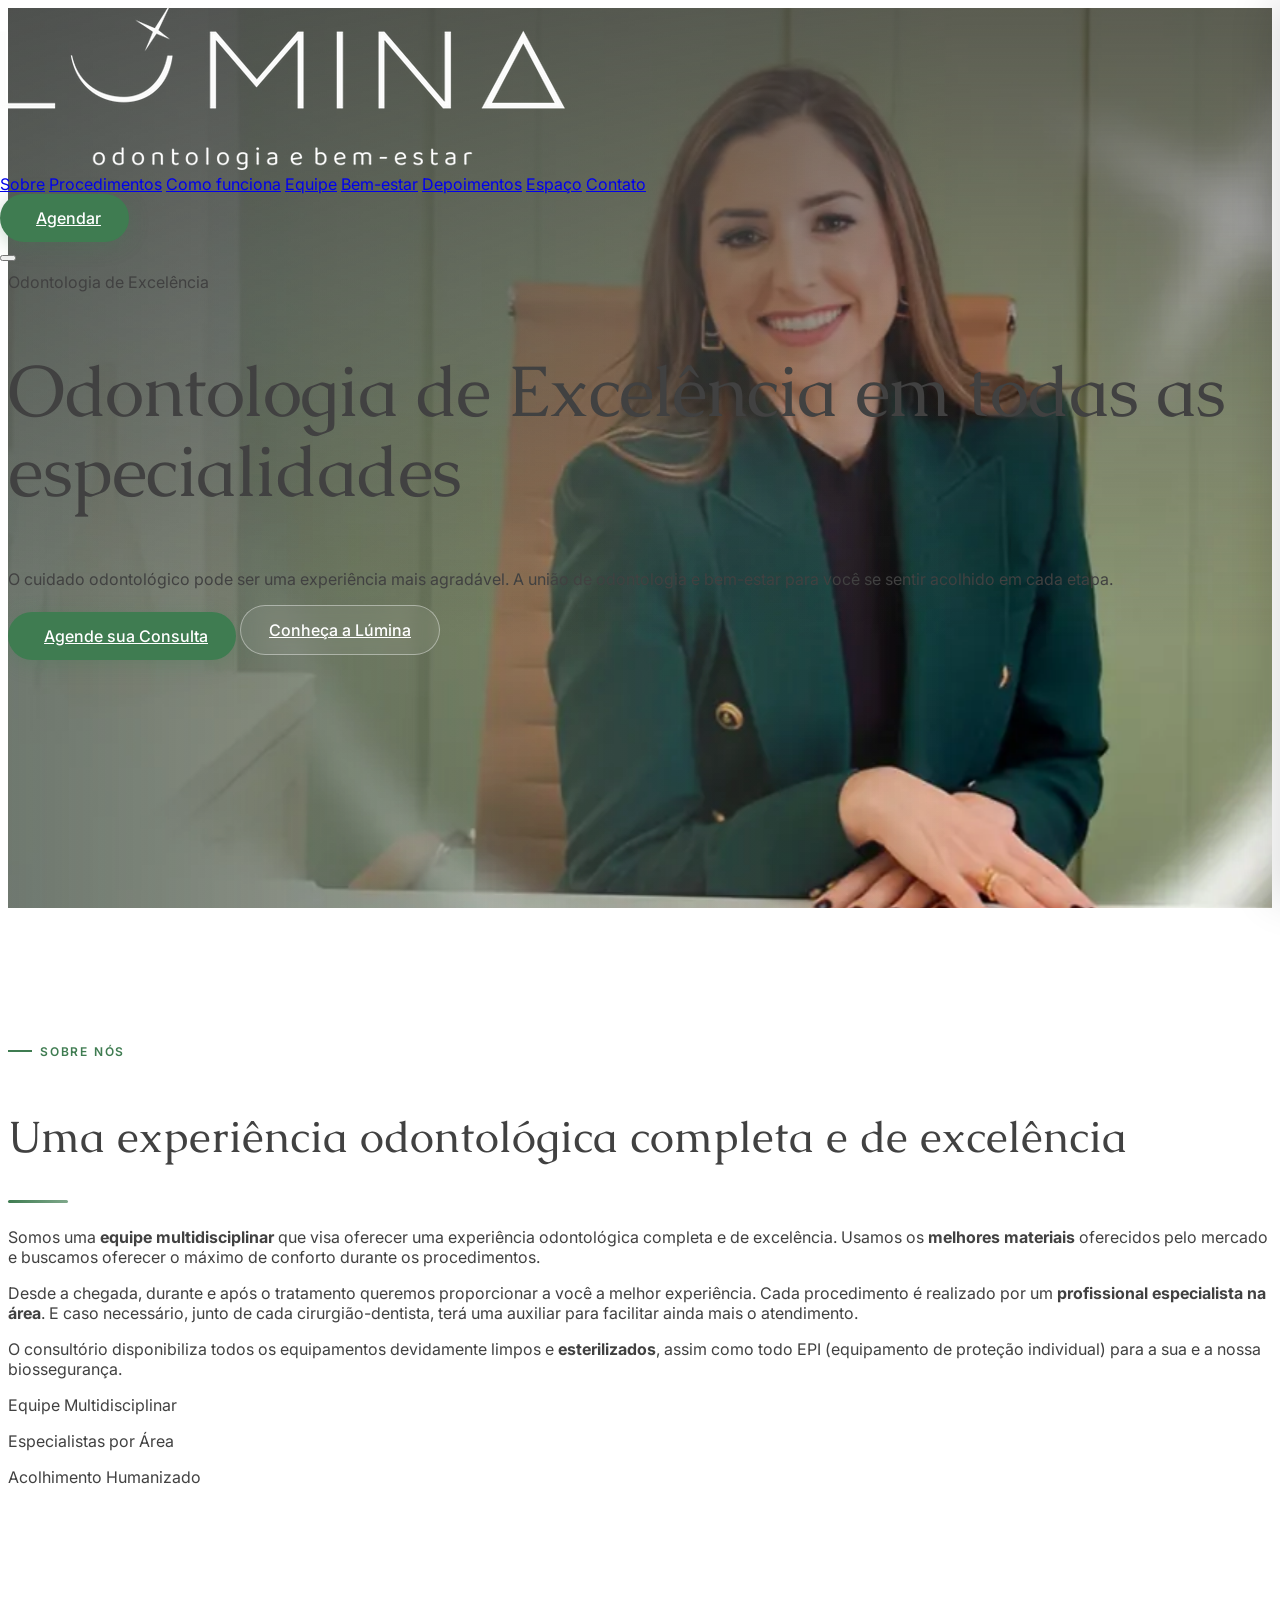
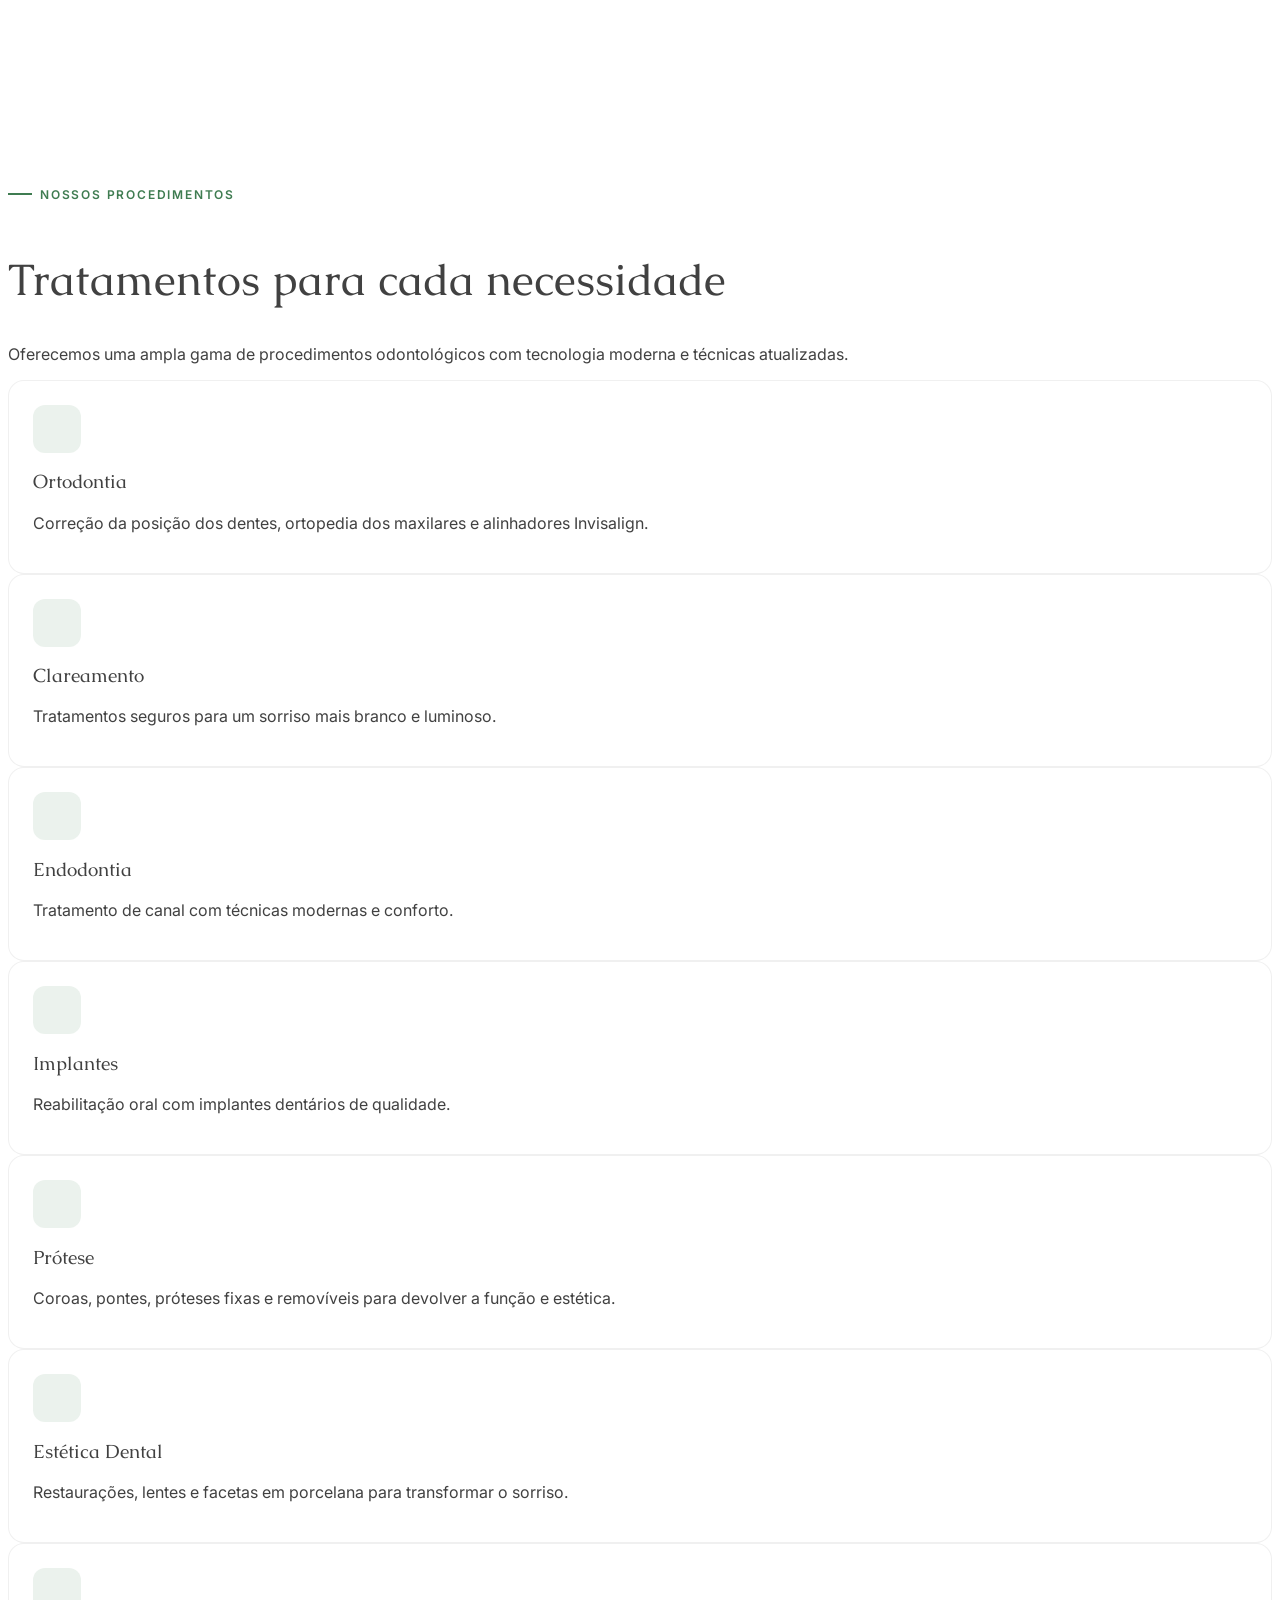
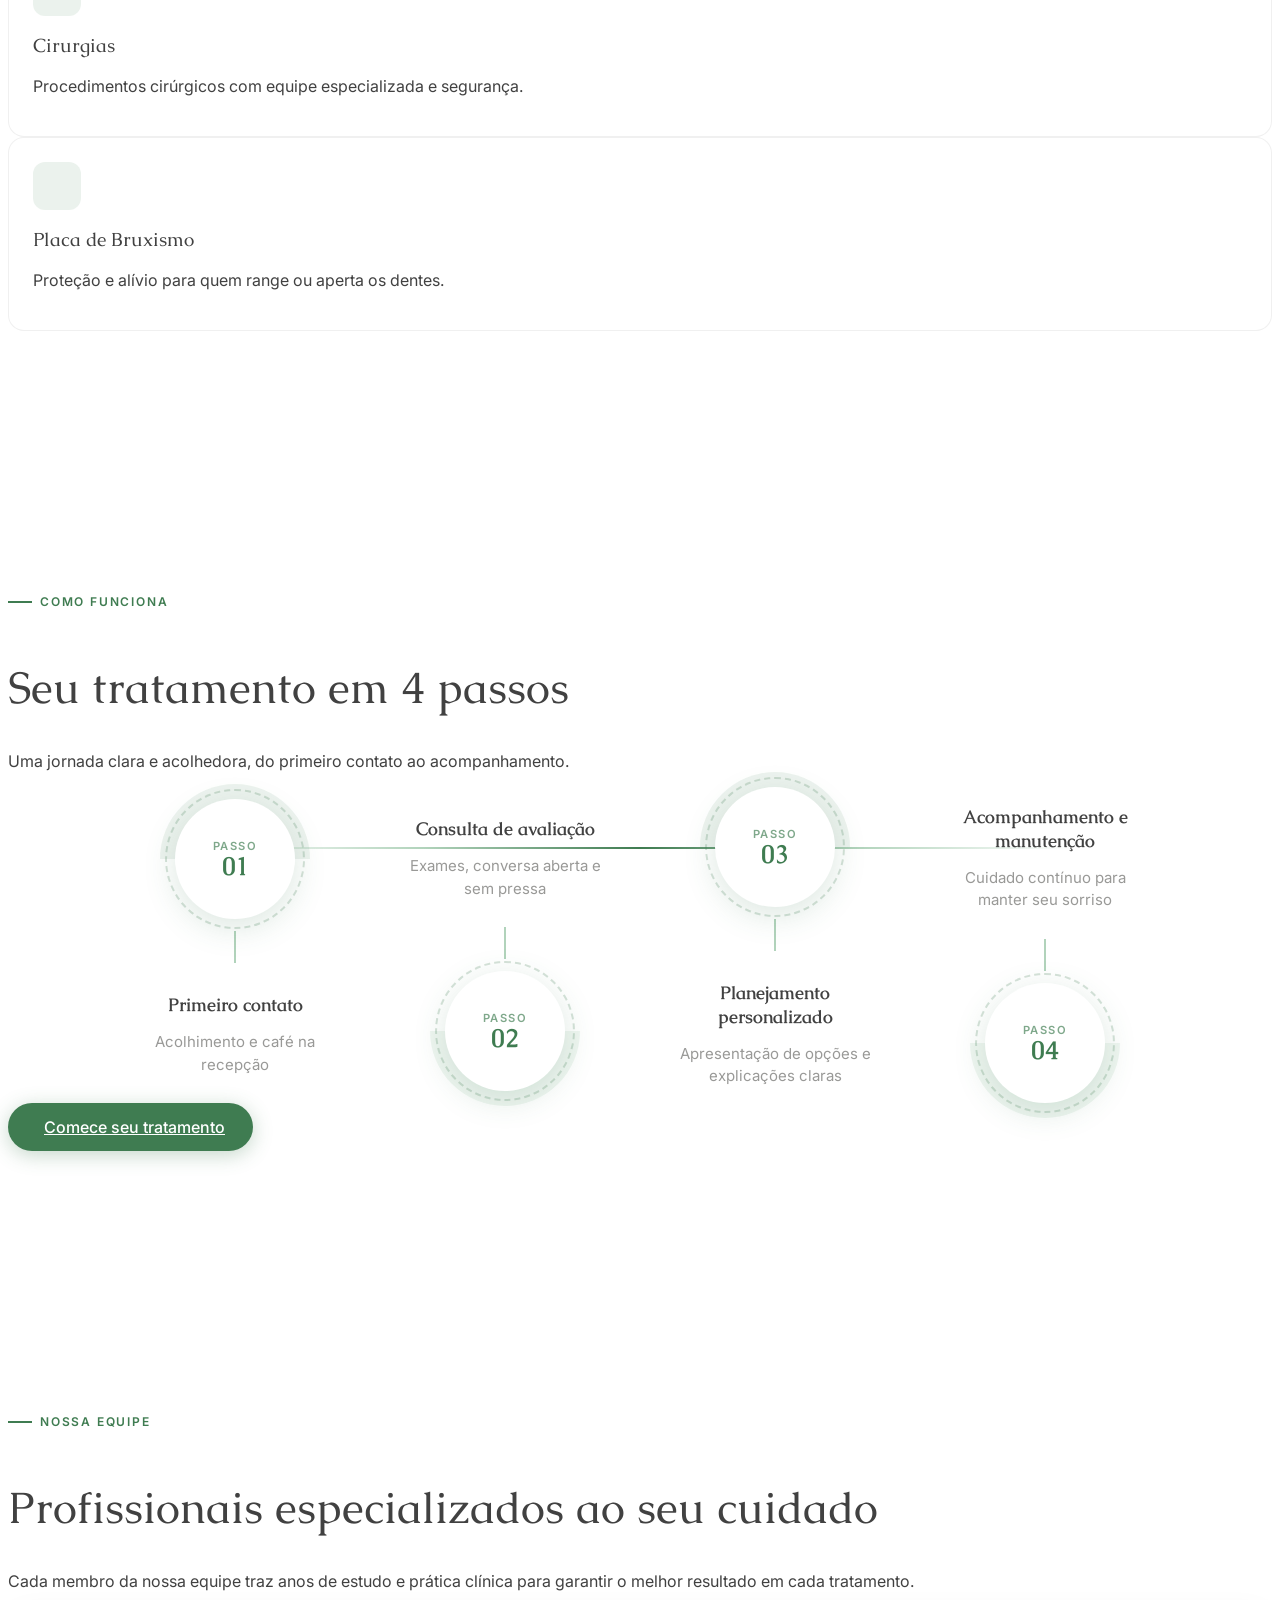
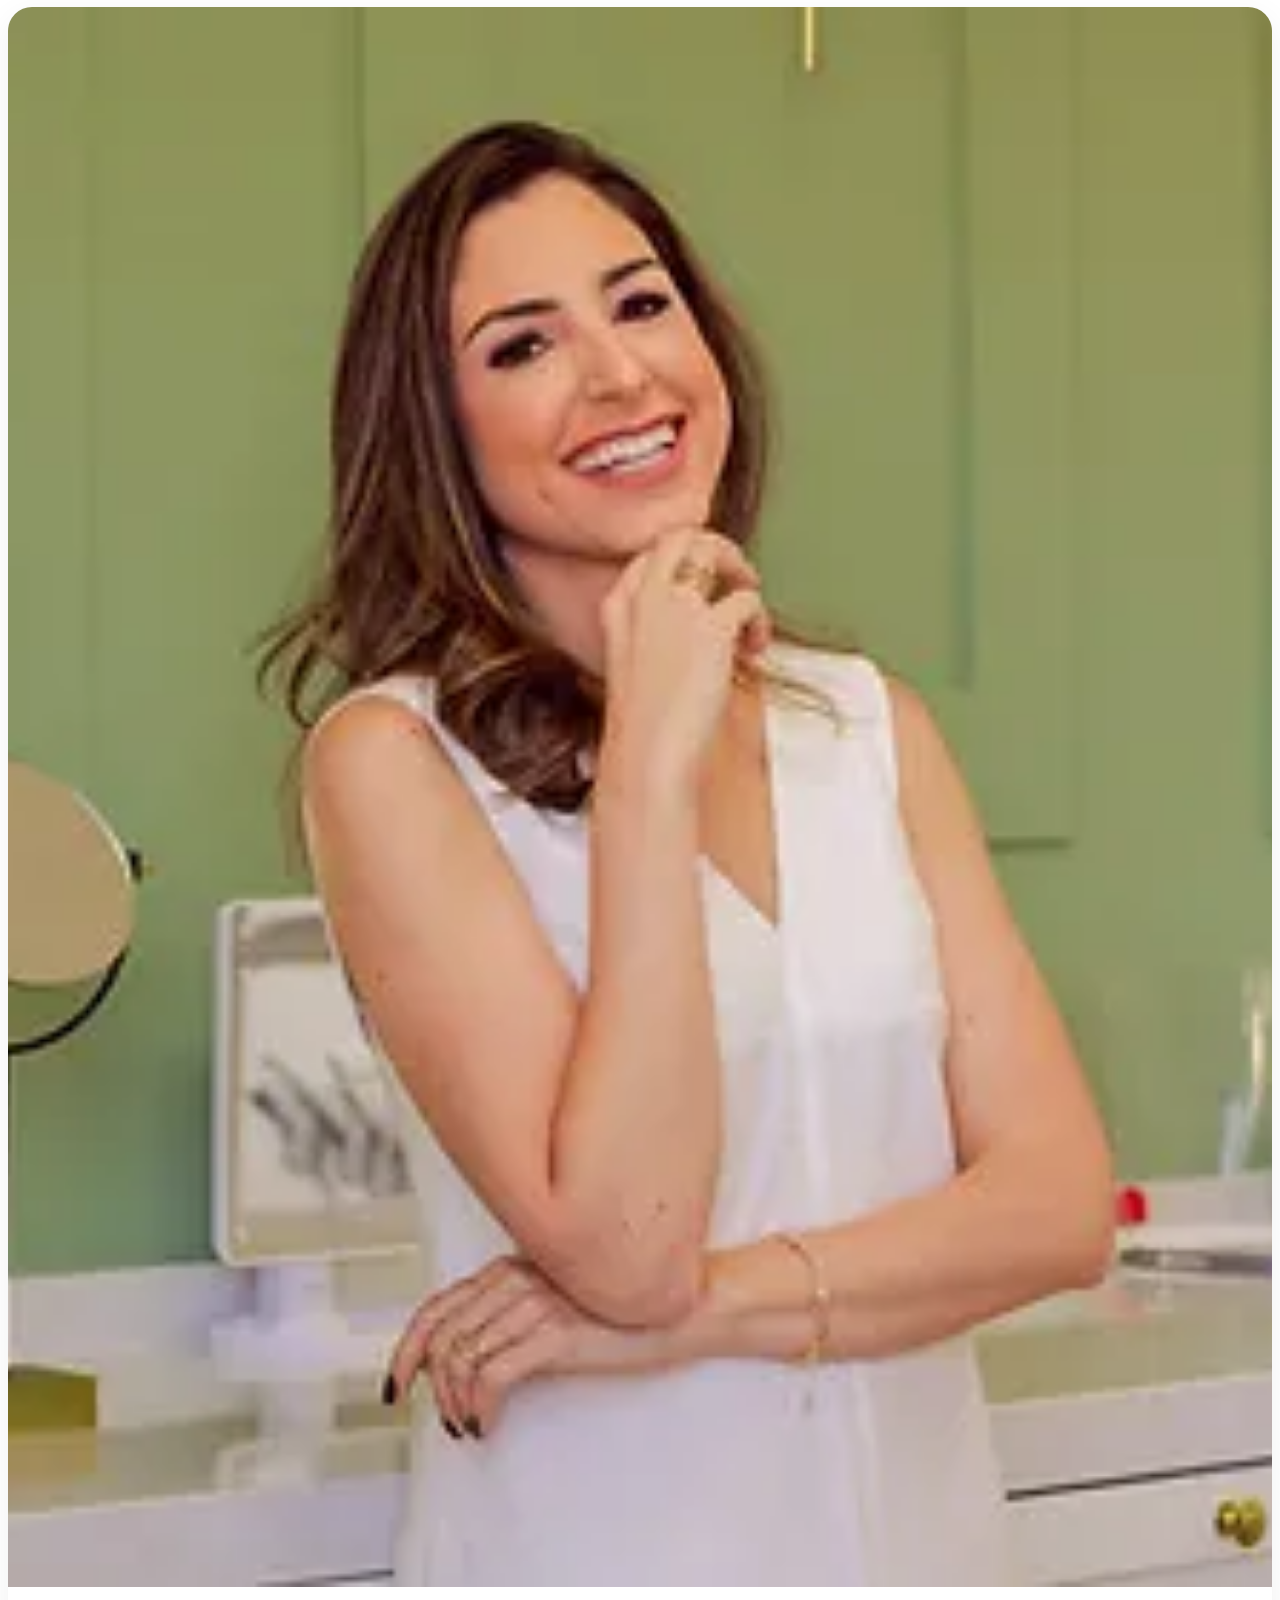
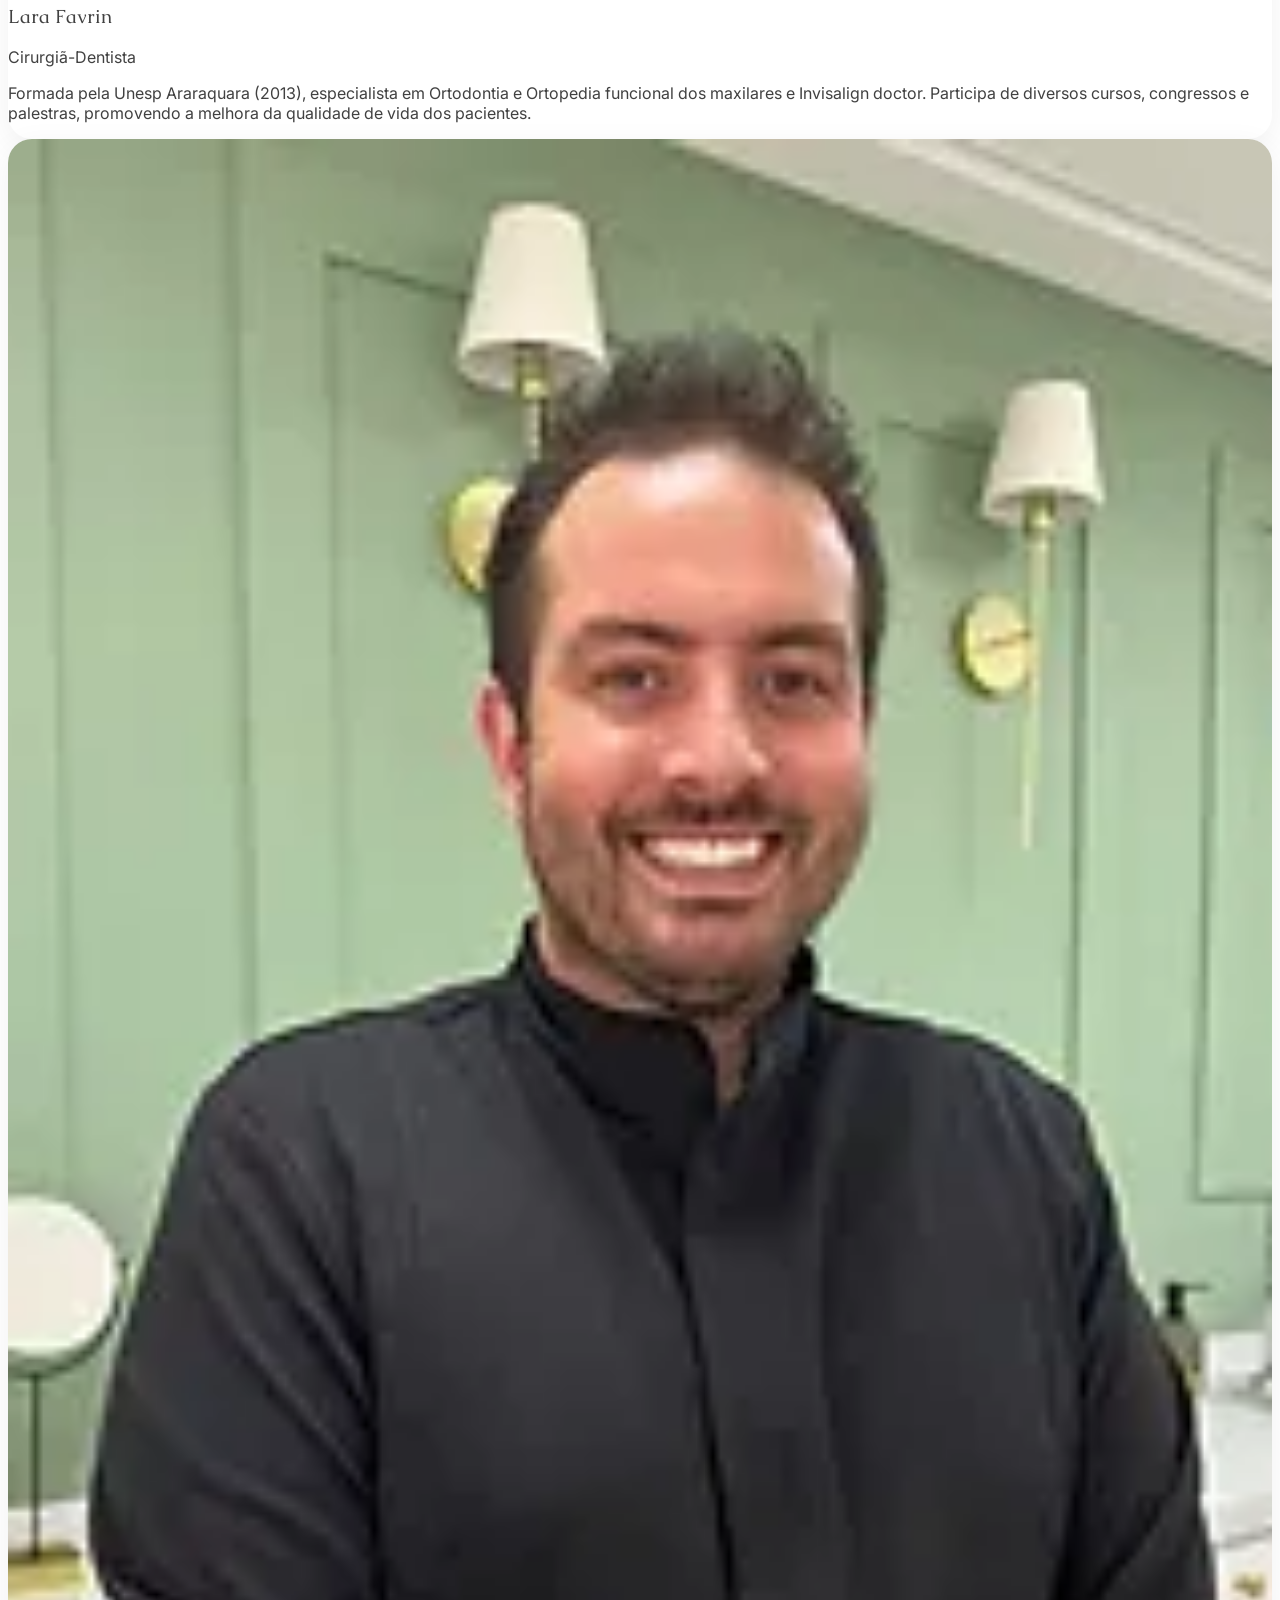
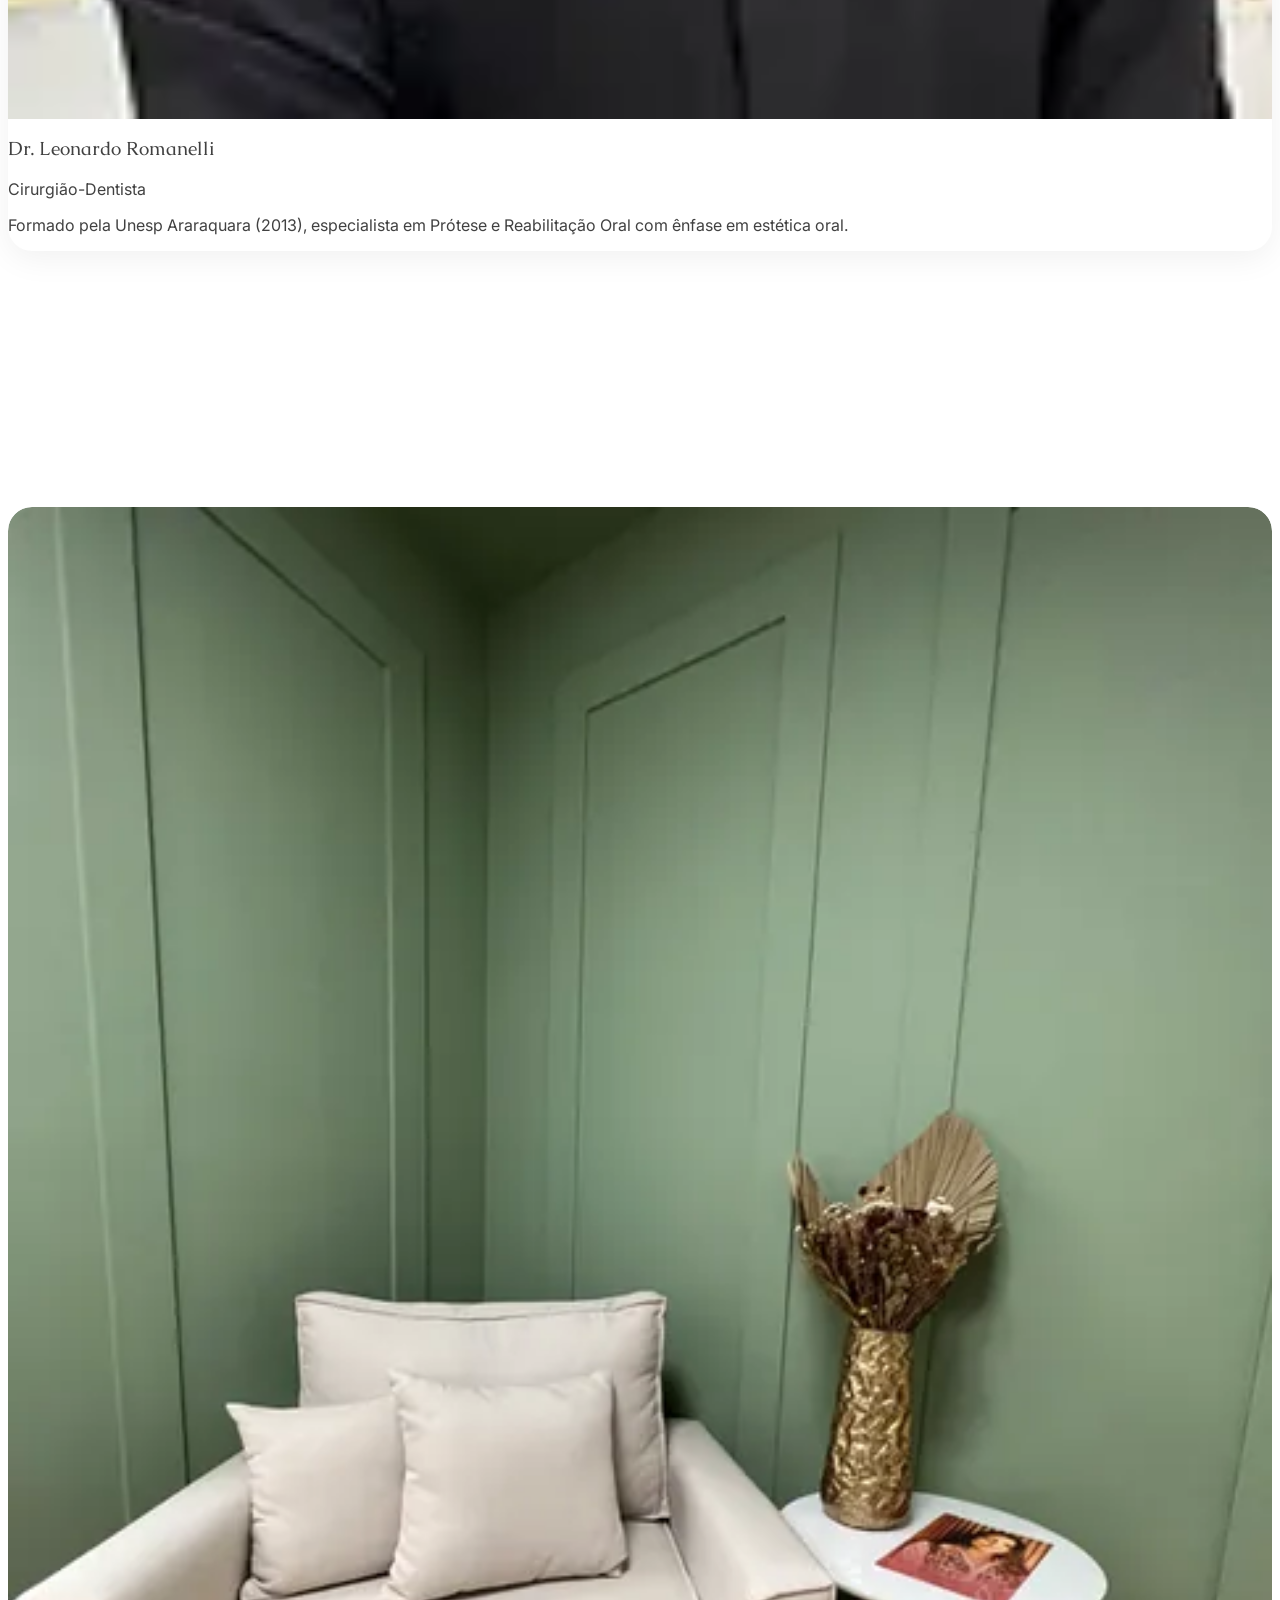
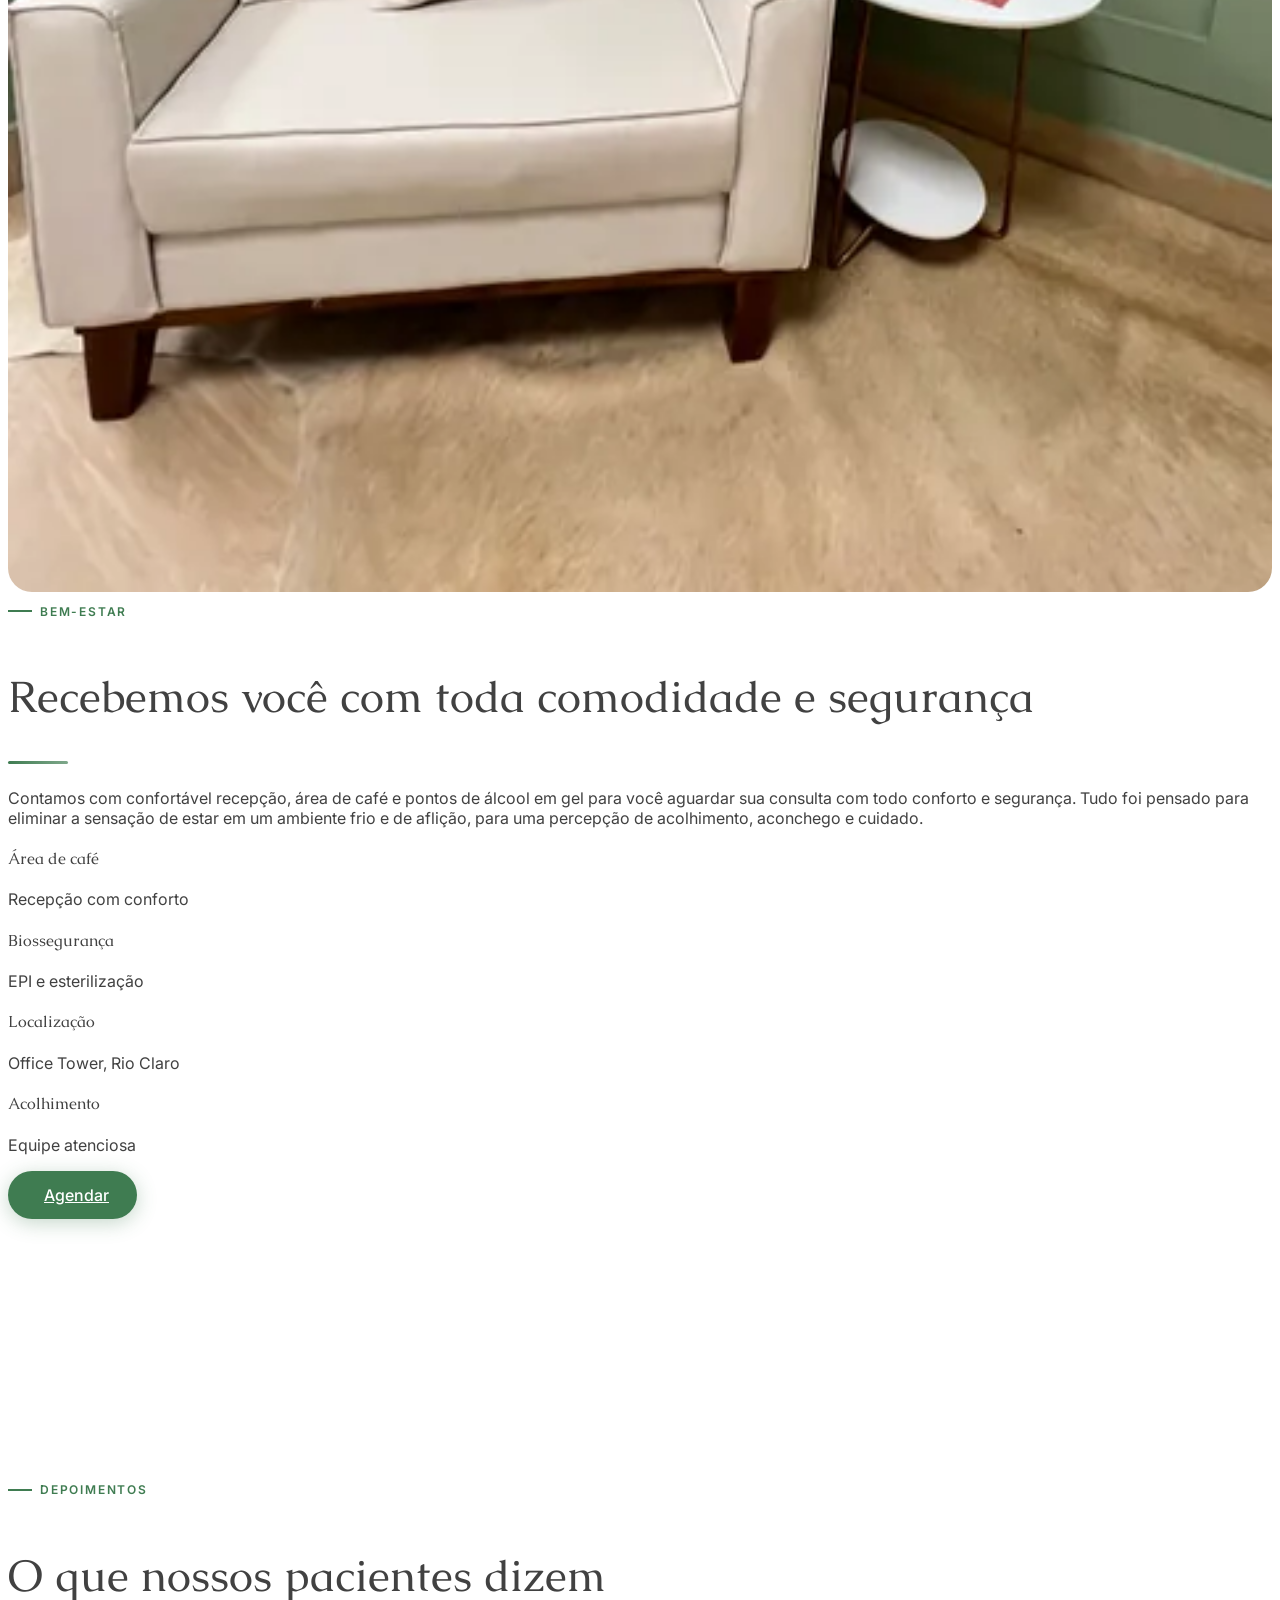
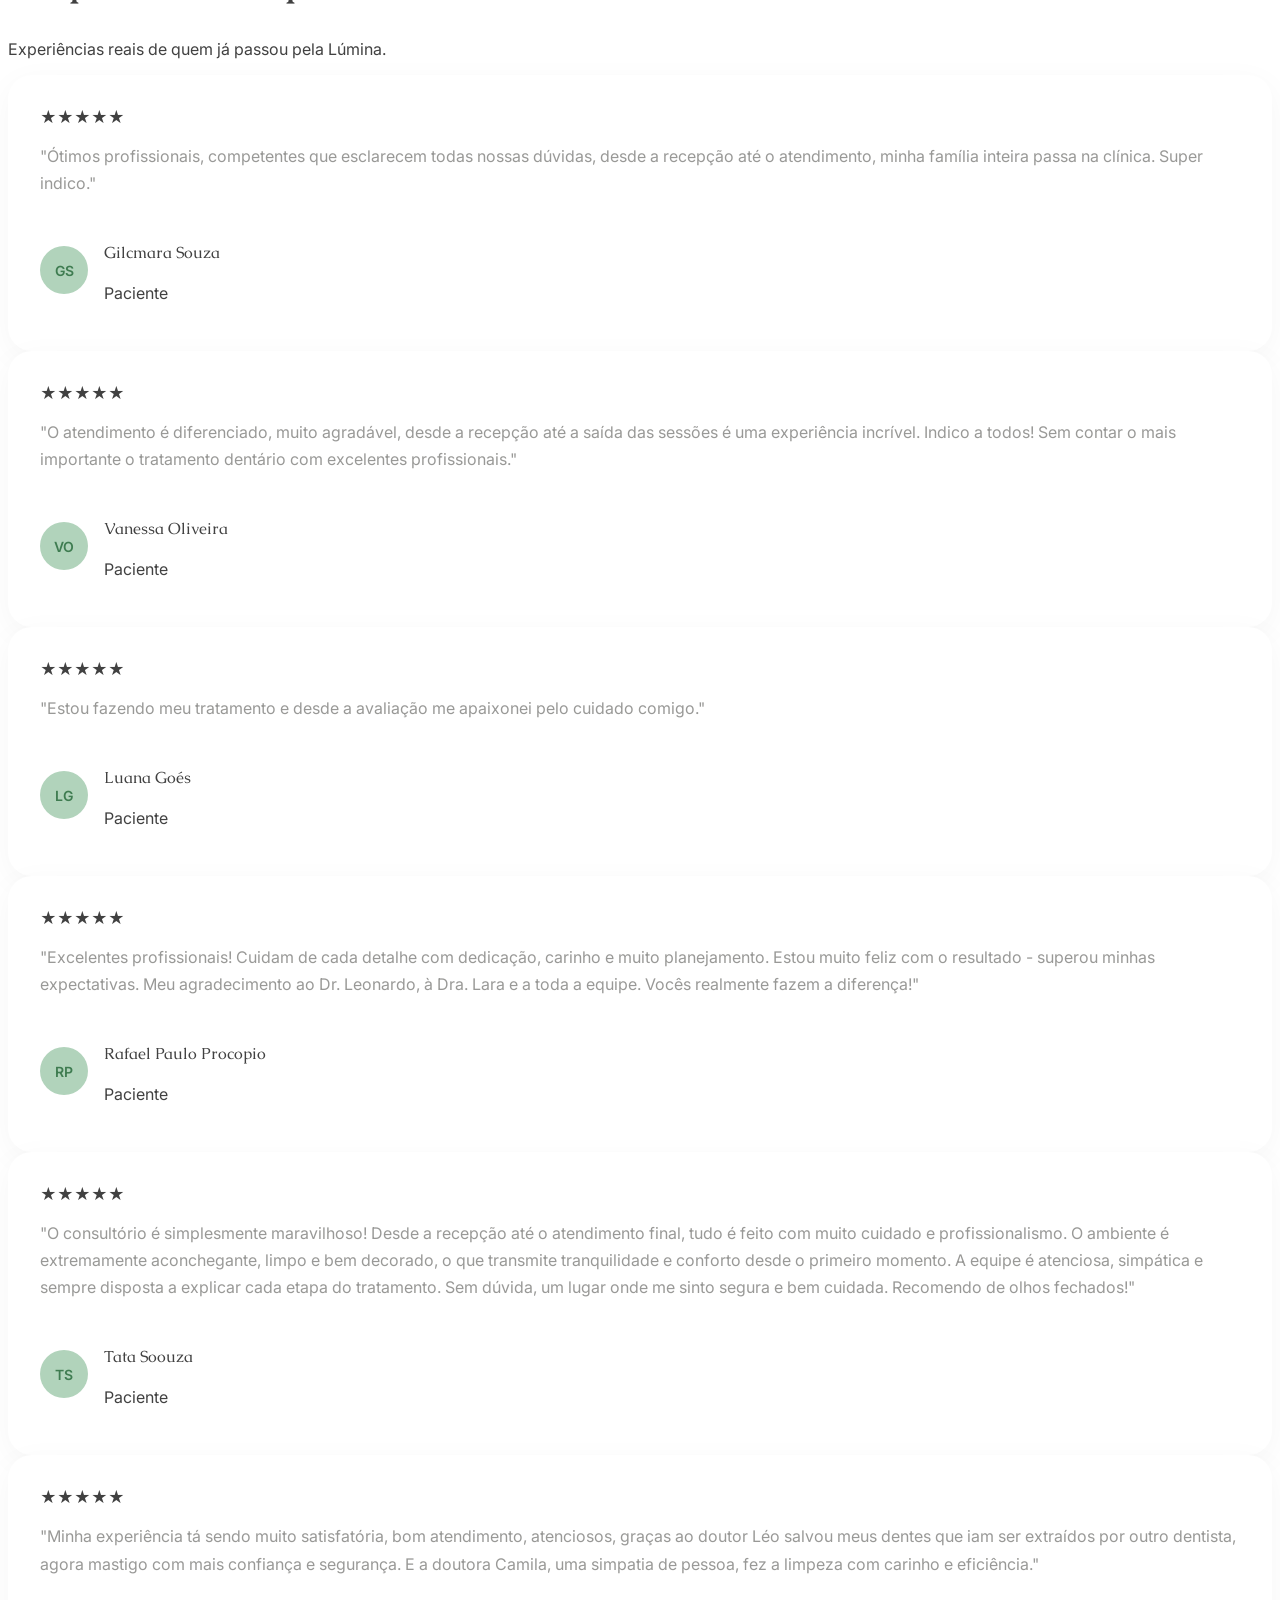
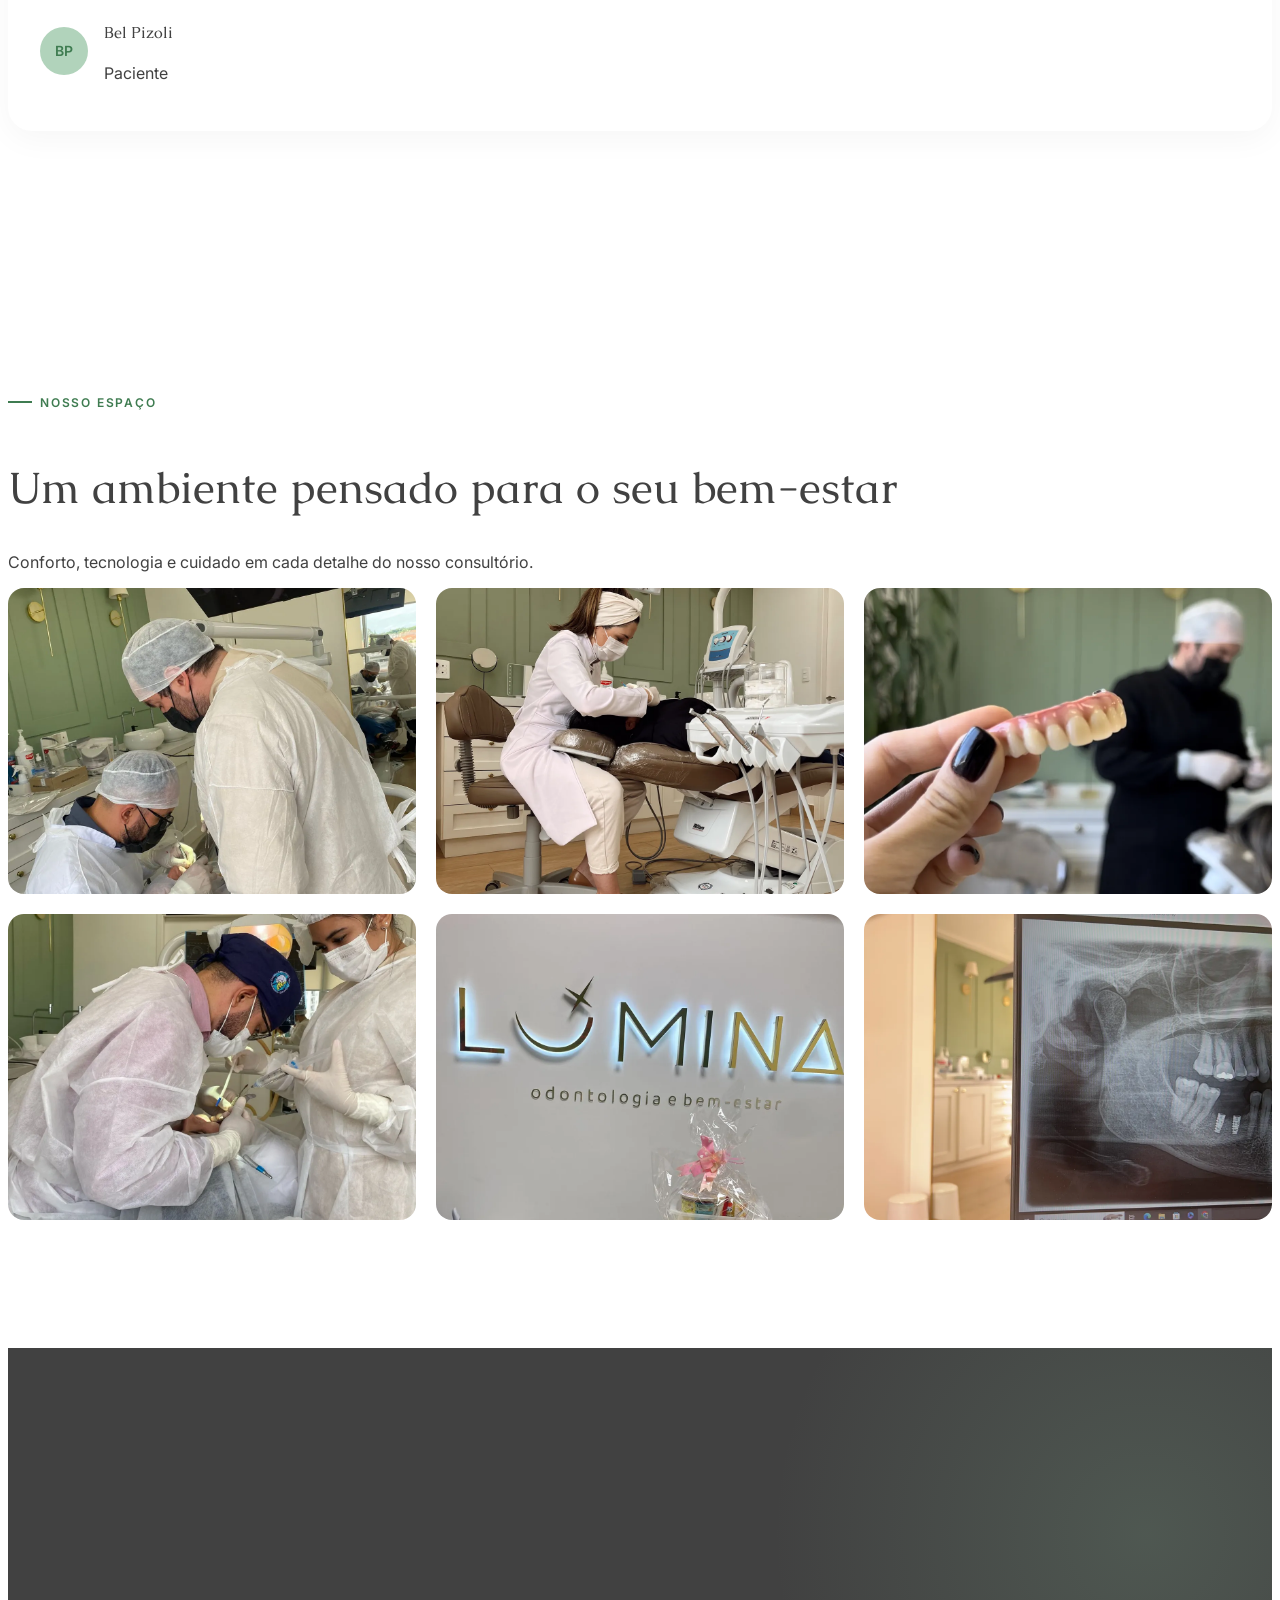
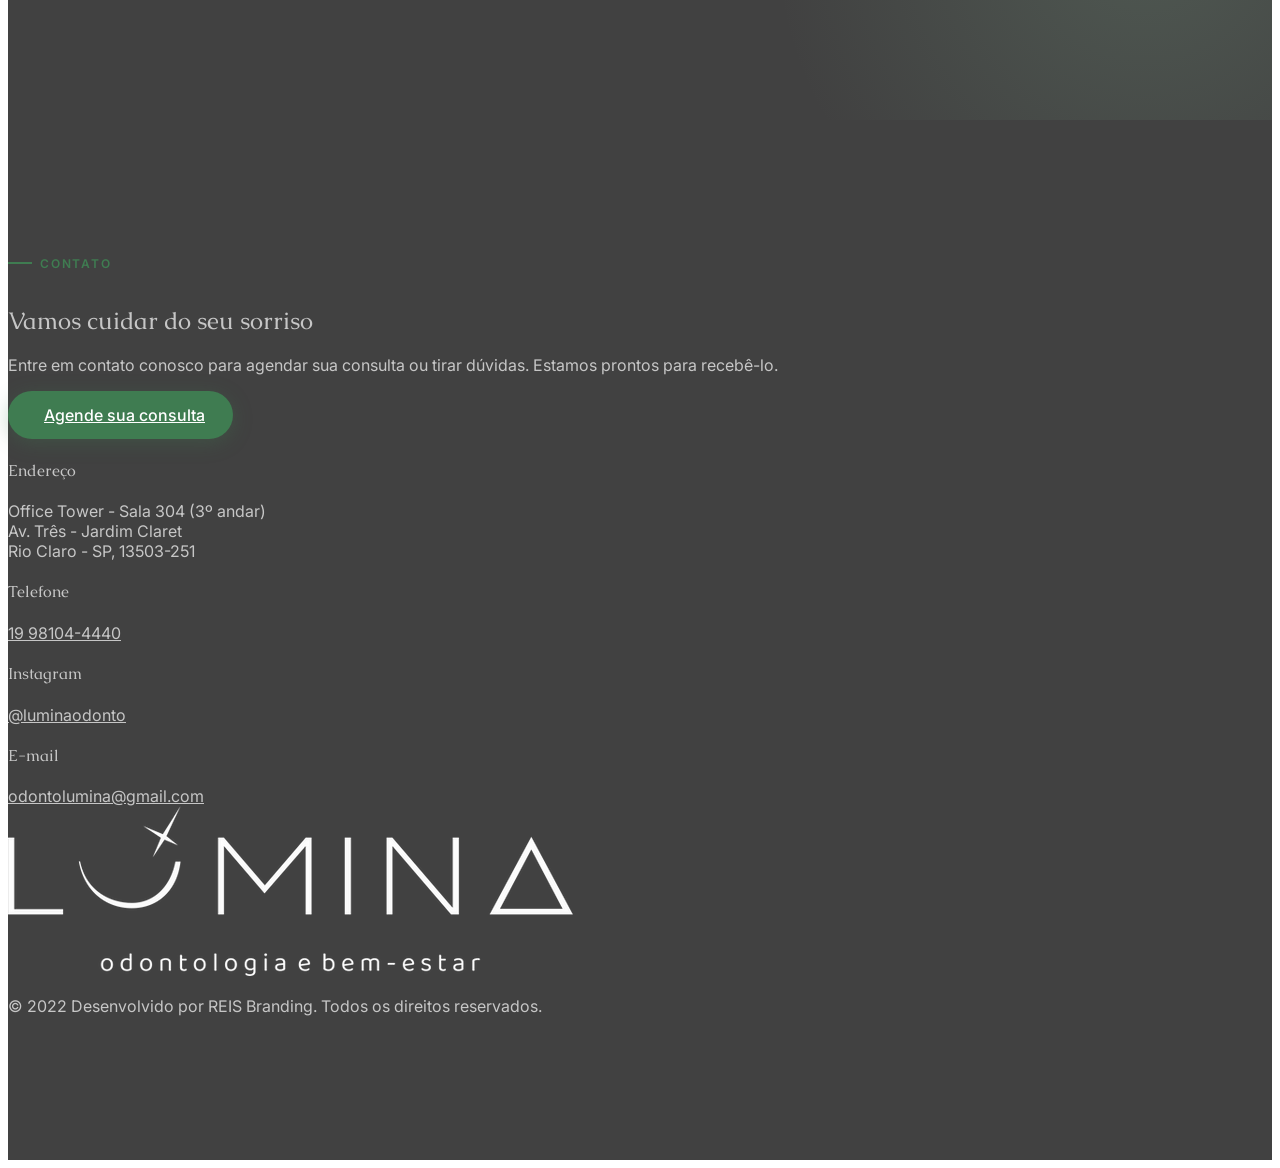
==== commit 75f3ed82: "Limpa pasta clone: remove 402MB de assets nao utilizados do Wix, otimiza imagens para WebP (93% meno" ====
--- a/clone/index.html
+++ b/clone/index.html
@@ -101,7 +101,7 @@
     
     <!-- Hero -->
     <section class="hero" id="hero">
-      <div class="hero-bg" style="background-image: url('assets/Hero.png');"></div>
+      <div class="hero-bg" style="background-image: url('assets/Hero.webp');"></div>
       <div class="hero-overlay"></div>
       
       <div class="hero-content max-w-7xl mx-auto px-6 lg:px-12 text-left text-white">
@@ -363,7 +363,7 @@
           <!-- Lara Favrin -->
           <div class="team-card reveal reveal-delay-1">
             <div class="team-photo">
-              <img src="assets/LaraFarvin-6_JPG_304f71d4.jpg" alt="Lara Favrin" loading="lazy">
+              <img src="assets/LaraFarvin-6_JPG_304f71d4.webp" alt="Lara Favrin" loading="lazy">
             </div>
             <div class="p-6 lg:p-8">
               <h3 class="text-xl font-heading font-semibold mb-1 text-[#414141]">Lara Favrin</h3>
@@ -377,7 +377,7 @@
           <!-- Dr. Leonardo Romanelli -->
           <div class="team-card reveal reveal-delay-2">
             <div class="team-photo">
-              <img src="assets/fda1d95d-13b3-49b2-a9e4-e6ca277c6b60_8c77c9d9.jpg" alt="Dr. Leonardo Romanelli" loading="lazy">
+              <img src="assets/fda1d95d-13b3-49b2-a9e4-e6ca277c6b60_8c77c9d9.webp" alt="Dr. Leonardo Romanelli" loading="lazy">
             </div>
             <div class="p-6 lg:p-8">
               <h3 class="text-xl font-heading font-semibold mb-1 text-[#414141]">Dr. Leonardo Romanelli</h3>
@@ -397,7 +397,7 @@
         <div class="grid lg:grid-cols-2 gap-12 lg:gap-20 items-center">
           <div class="reveal">
             <div class="image-reveal shadow-2xl">
-              <img src="assets/86135c_85d9f505c76f4b899fa262a2e38dd873__25805b45.png" alt="Sala de espera Lúmina" class="img-cover img-rounded" loading="lazy">
+              <img src="assets/86135c_85d9f505c76f4b899fa262a2e38dd873__25805b45.webp" alt="Sala de espera Lúmina" class="img-cover img-rounded" loading="lazy">
             </div>
           </div>
           <div class="reveal reveal-delay-1">
@@ -584,22 +584,22 @@
         
         <div class="gallery-grid reveal">
           <div class="gallery-item reveal">
-            <img src="assets/52b76f34-88bd-4a16-ad34-79b084a1a91e.jpg" alt="Atendimento odontológico na Lúmina" loading="lazy">
+            <img src="assets/52b76f34-88bd-4a16-ad34-79b084a1a91e.webp" alt="Atendimento odontológico na Lúmina" loading="lazy">
           </div>
           <div class="gallery-item reveal reveal-delay-1">
-            <img src="assets/4AB5A1D7-58B1-4B4D-B761-E8F6CBDD560C.JPG" alt="Dra. Lara Favrin em atendimento" loading="lazy">
+            <img src="assets/4AB5A1D7-58B1-4B4D-B761-E8F6CBDD560C.webp" alt="Dra. Lara Favrin em atendimento" loading="lazy">
           </div>
           <div class="gallery-item reveal reveal-delay-2">
-            <img src="assets/espaco-dentadura.png" alt="Trabalho de prótese na Lúmina" loading="lazy">
+            <img src="assets/espaco-dentadura.webp" alt="Trabalho de prótese na Lúmina" loading="lazy">
           </div>
           <div class="gallery-item reveal">
-            <img src="assets/espaco-atendimento.jpg" alt="Procedimento na Lúmina" loading="lazy">
+            <img src="assets/espaco-atendimento.webp" alt="Procedimento na Lúmina" loading="lazy">
           </div>
           <div class="gallery-item reveal reveal-delay-1">
-            <img src="assets/63c2b089-56bf-44d3-b8fd-0119d7aacec6.jpg" alt="Recepção da Lúmina" loading="lazy">
+            <img src="assets/63c2b089-56bf-44d3-b8fd-0119d7aacec6.webp" alt="Recepção da Lúmina" loading="lazy">
           </div>
           <div class="gallery-item reveal reveal-delay-2">
-            <img src="assets/IMG_8242_converted.jpg" alt="Exames na Lúmina" loading="lazy">
+            <img src="assets/IMG_8242_converted.webp" alt="Exames na Lúmina" loading="lazy">
           </div>
         </div>
       </div>
--- a/clone/styles.css
+++ b/clone/styles.css
@@ -0,0 +1,788 @@
+@import url('https://fonts.googleapis.com/css2?family=Inter:wght@300;400;500;600;700&family=Plus+Jakarta+Sans:ital,wght@0,300;0,400;0,500;0,600;0,700;1,400&family=Raleway:ital,wght@0,400;0,500;0,600;0,700;1,400;1,500&display=swap');
+
+@font-face {
+  font-family: 'Caudex';
+  src: url('assets/fonts/Caudex-Regular.ttf') format('truetype');
+  font-weight: 400;
+  font-style: normal;
+  font-display: swap;
+}
+
+@font-face {
+  font-family: 'Caudex';
+  src: url('assets/fonts/Caudex-Italic.ttf') format('truetype');
+  font-weight: 400;
+  font-style: italic;
+  font-display: swap;
+}
+
+@font-face {
+  font-family: 'Caudex';
+  src: url('assets/fonts/Caudex-Bold.ttf') format('truetype');
+  font-weight: 700;
+  font-style: normal;
+  font-display: swap;
+}
+
+@font-face {
+  font-family: 'Caudex';
+  src: url('assets/fonts/Caudex-BoldItalic.ttf') format('truetype');
+  font-weight: 700;
+  font-style: italic;
+  font-display: swap;
+}
+
+:root {
+  /* Paleta original do Wix com verde como destaque principal */
+  --color-primary: #3f7c51;         /* wix-color-23 - verde principal */
+  --color-primary-dark: #2f5f3e;    /* verde escuro */
+  --color-primary-navy: #131946;    /* wix-color-10 */
+  --color-green: #3f7c51;           /* wix-color-23 */
+  --color-green-soft: #7fa88b;      /* wix-color-22 */
+  --color-green-light: #b1d3bb;     /* wix-color-21 */
+  --color-charcoal: #414141;        /* wix-color-5 */
+  --color-dark-gray: #999997;       /* wix-color-4 */
+  --color-gray: #c7c7c7;             /* wix-color-3 */
+  --color-light-gray: #e8e6e6;       /* wix-color-2 */
+  --color-text: #414141;
+  --color-text-muted: #999997;
+  --color-bg: #ffffff;
+  --color-surface: #e8e6e6;
+  --color-warm-gray: #e8e6e6;
+  --color-dark: #414141;
+  --font-heading: 'Caudex', 'Plus Jakarta Sans', serif;
+  --font-display: 'Caudex', 'Raleway', serif;
+  --font-body: 'Inter', sans-serif;
+  --transition-base: 0.4s cubic-bezier(0.22, 1, 0.36, 1);
+  --transition-smooth: 0.6s cubic-bezier(0.22, 1, 0.36, 1);
+}
+
+* {
+  box-sizing: border-box;
+}
+
+html {
+  scroll-behavior: smooth;
+}
+
+body {
+  font-family: var(--font-body);
+  color: var(--color-text);
+  background: var(--color-bg);
+  overflow-x: hidden;
+  -webkit-font-smoothing: antialiased;
+  -moz-osx-font-smoothing: grayscale;
+}
+
+h1, h2, h3, h4, h5, h6 {
+  font-family: var(--font-heading);
+  font-weight: 500;
+  line-height: 1.2;
+}
+
+/* Header */
+.site-header {
+  position: fixed;
+  top: 0;
+  left: 0;
+  right: 0;
+  z-index: 50;
+  transition: background var(--transition-base), box-shadow var(--transition-base), padding var(--transition-base);
+}
+
+.site-header.scrolled {
+  background: rgba(255, 255, 255, 0.96);
+  backdrop-filter: blur(12px);
+  -webkit-backdrop-filter: blur(12px);
+  box-shadow: 0 1px 0 rgba(0, 0, 0, 0.06);
+  padding-top: 0.75rem;
+  padding-bottom: 0.75rem;
+}
+
+.site-header.scrolled .nav-link {
+  color: var(--color-text);
+}
+
+.site-header.scrolled .nav-link:hover {
+  color: var(--color-primary);
+}
+
+.site-header.scrolled .logo-img {
+  filter: brightness(0.2);
+}
+
+.nav-link {
+  position: relative;
+  transition: color var(--transition-base);
+}
+
+.nav-link::after {
+  content: '';
+  position: absolute;
+  bottom: -4px;
+  left: 0;
+  width: 0;
+  height: 2px;
+  background: var(--color-green);
+  transition: width var(--transition-base);
+}
+
+.nav-link:hover::after {
+  width: 100%;
+}
+
+/* Hero */
+.hero {
+  position: relative;
+  min-height: 100vh;
+  display: flex;
+  align-items: center;
+  overflow: hidden;
+}
+
+.hero-bg {
+  position: absolute;
+  inset: 0;
+  background-size: cover;
+  background-position: right center;
+  will-change: transform;
+}
+
+.hero-overlay {
+  position: absolute;
+  inset: 0;
+  background:
+    linear-gradient(180deg, rgba(65, 65, 65, 0.72) 0%, rgba(65, 65, 65, 0.35) 40%, transparent 70%),
+    linear-gradient(90deg, rgba(65, 65, 65, 0.5) 0%, rgba(65, 65, 65, 0.12) 55%, transparent 75%);
+}
+
+.hero-content {
+  position: relative;
+  z-index: 10;
+  width: 100%;
+}
+
+/* Buttons */
+.btn {
+  display: inline-flex;
+  align-items: center;
+  justify-content: center;
+  gap: 0.5rem;
+  padding: 0.875rem 1.75rem;
+  border-radius: 9999px;
+  font-weight: 500;
+  transition: transform var(--transition-base), box-shadow var(--transition-base), background var(--transition-base);
+  will-change: transform;
+}
+
+.btn:hover {
+  transform: translateY(-2px);
+}
+
+.btn-primary {
+  background: var(--color-primary);
+  color: white;
+  box-shadow: 0 4px 20px rgba(63, 124, 81, 0.3);
+}
+
+.btn-primary:hover {
+  background: var(--color-primary-dark);
+  box-shadow: 0 8px 28px rgba(63, 124, 81, 0.35);
+}
+
+.btn-outline {
+  border: 1px solid rgba(255, 255, 255, 0.4);
+  color: white;
+  background: rgba(255, 255, 255, 0.08);
+  backdrop-filter: blur(8px);
+}
+
+.btn-outline:hover {
+  background: rgba(255, 255, 255, 0.15);
+  border-color: rgba(255, 255, 255, 0.6);
+}
+
+.btn-secondary {
+  background: var(--color-green-soft);
+  color: white;
+  box-shadow: 0 4px 20px rgba(127, 168, 139, 0.3);
+}
+
+.btn-secondary:hover {
+  background: var(--color-green);
+  box-shadow: 0 8px 28px rgba(127, 168, 139, 0.35);
+}
+
+/* Sections */
+.section {
+  padding: 6rem 0;
+}
+
+@media (min-width: 1024px) {
+  .section {
+    padding: 8rem 0;
+  }
+}
+
+.section-label {
+  display: inline-flex;
+  align-items: center;
+  gap: 0.5rem;
+  font-size: 0.75rem;
+  font-weight: 600;
+  letter-spacing: 0.15em;
+  text-transform: uppercase;
+  color: var(--color-green);
+  margin-bottom: 1rem;
+}
+
+.section-label::before {
+  content: '';
+  width: 24px;
+  height: 2px;
+  background: currentColor;
+}
+
+/* Reveal animations */
+.reveal {
+  opacity: 0;
+  transform: translateY(30px);
+  transition: opacity var(--transition-smooth), transform var(--transition-smooth);
+}
+
+.reveal.active {
+  opacity: 1;
+  transform: translateY(0);
+}
+
+.reveal-delay-1 { transition-delay: 0.1s; }
+.reveal-delay-2 { transition-delay: 0.2s; }
+.reveal-delay-3 { transition-delay: 0.3s; }
+.reveal-delay-4 { transition-delay: 0.4s; }
+.reveal-delay-5 { transition-delay: 0.5s; }
+
+/* Image treatments */
+.img-cover {
+  width: 100%;
+  height: 100%;
+  object-fit: cover;
+}
+
+.img-rounded {
+  border-radius: 1.5rem;
+}
+
+.image-reveal {
+  overflow: hidden;
+  border-radius: 1.5rem;
+}
+
+.image-reveal img {
+  transition: transform 0.8s cubic-bezier(0.22, 1, 0.36, 1);
+}
+
+.image-reveal:hover img {
+  transform: scale(1.05);
+}
+
+/* Cards */
+.card {
+  background: white;
+  border-radius: 1.5rem;
+  overflow: hidden;
+  box-shadow: 0 4px 24px rgba(0, 0, 0, 0.04);
+  transition: transform var(--transition-base), box-shadow var(--transition-base);
+}
+
+.card:hover {
+  transform: translateY(-6px);
+  box-shadow: 0 16px 40px rgba(0, 0, 0, 0.08);
+}
+
+/* Procedure cards */
+.procedure-card {
+  background: white;
+  border: 1px solid rgba(0, 0, 0, 0.06);
+  border-radius: 1rem;
+  padding: 1.5rem;
+  transition: border-color var(--transition-base), box-shadow var(--transition-base), transform var(--transition-base);
+}
+
+.procedure-card:hover {
+  border-color: rgba(63, 124, 81, 0.25);
+  box-shadow: 0 12px 32px rgba(63, 124, 81, 0.12);
+  transform: translateY(-4px);
+}
+
+.procedure-icon {
+  width: 48px;
+  height: 48px;
+  display: flex;
+  align-items: center;
+  justify-content: center;
+  border-radius: 12px;
+  background: rgba(63, 124, 81, 0.1);
+  color: var(--color-green);
+  margin-bottom: 1rem;
+}
+
+/* Team cards */
+.team-card {
+  position: relative;
+  background: white;
+  border-radius: 1.5rem;
+  overflow: hidden;
+  box-shadow: 0 8px 32px rgba(0, 0, 0, 0.06);
+}
+
+.team-photo {
+  aspect-ratio: 4/5;
+  overflow: hidden;
+}
+
+.team-photo img {
+  width: 100%;
+  height: 100%;
+  object-fit: cover;
+  transition: transform 0.8s cubic-bezier(0.22, 1, 0.36, 1);
+}
+
+.team-card:hover .team-photo img {
+  transform: scale(1.05);
+}
+
+/* Gallery */
+.gallery-grid {
+  display: grid;
+  grid-template-columns: repeat(2, 1fr);
+  gap: 1rem;
+}
+
+@media (min-width: 768px) {
+  .gallery-grid {
+    grid-template-columns: repeat(3, 1fr);
+    gap: 1.25rem;
+  }
+}
+
+.gallery-item {
+  position: relative;
+  border-radius: 1rem;
+  overflow: hidden;
+  aspect-ratio: 4/3;
+  cursor: pointer;
+}
+
+.gallery-item img {
+  width: 100%;
+  height: 100%;
+  object-fit: cover;
+  transition: transform 0.8s cubic-bezier(0.22, 1, 0.36, 1);
+}
+
+.gallery-item:hover img {
+  transform: scale(1.08);
+}
+
+.gallery-item::after {
+  content: '';
+  position: absolute;
+  inset: 0;
+  background: linear-gradient(180deg, transparent 40%, rgba(63, 124, 81, 0.25) 100%);
+  opacity: 0;
+  transition: opacity var(--transition-base);
+}
+
+.gallery-item:hover::after {
+  opacity: 1;
+}
+
+/* Testimonials */
+.testimonial-card {
+  background: white;
+  border-radius: 1.5rem;
+  padding: 2rem;
+  box-shadow: 0 8px 32px rgba(0, 0, 0, 0.04);
+  height: 100%;
+  transition: transform var(--transition-base), box-shadow var(--transition-base);
+}
+
+.testimonial-card:hover {
+  transform: translateY(-4px);
+  box-shadow: 0 12px 40px rgba(63, 124, 81, 0.1);
+}
+
+.testimonial-text {
+  font-size: 1rem;
+  line-height: 1.7;
+  color: var(--color-text-muted);
+  margin-bottom: 1.5rem;
+}
+
+.testimonial-author {
+  display: flex;
+  align-items: center;
+  gap: 1rem;
+}
+
+.testimonial-avatar {
+  width: 48px;
+  height: 48px;
+  border-radius: 50%;
+  background: var(--color-green-light);
+  color: var(--color-green);
+  display: flex;
+  align-items: center;
+  justify-content: center;
+  font-weight: 600;
+  font-size: 0.875rem;
+  flex-shrink: 0;
+}
+
+/* Quote / CTA */
+.quote-section {
+  position: relative;
+  background: var(--color-dark);
+  color: white;
+  overflow: hidden;
+}
+
+.quote-section::before {
+  content: '';
+  position: absolute;
+  top: -50%;
+  right: -20%;
+  width: 60%;
+  height: 200%;
+  background: radial-gradient(circle, rgba(127, 168, 139, 0.22) 0%, transparent 70%);
+  pointer-events: none;
+}
+
+/* Info cards */
+.info-card {
+  background: white;
+  border-radius: 1.5rem;
+  padding: 2rem;
+  box-shadow: 0 4px 24px rgba(0, 0, 0, 0.04);
+  height: 100%;
+  transition: transform var(--transition-base), box-shadow var(--transition-base);
+}
+
+.info-card:hover {
+  transform: translateY(-4px);
+  box-shadow: 0 12px 32px rgba(0, 0, 0, 0.08);
+}
+
+.info-icon {
+  width: 56px;
+  height: 56px;
+  border-radius: 50%;
+  display: flex;
+  align-items: center;
+  justify-content: center;
+  background: rgba(63, 124, 81, 0.1);
+  color: var(--color-green);
+  margin-bottom: 1.25rem;
+}
+
+/* Steps / How it works */
+.steps-container {
+  display: flex;
+  justify-content: space-between;
+  align-items: center;
+  position: relative;
+  max-width: 1080px;
+  margin: 0 auto;
+}
+
+.steps-container::before {
+  content: '';
+  position: absolute;
+  top: 60px;
+  left: 10%;
+  right: 10%;
+  height: 2px;
+  background: linear-gradient(90deg, transparent, var(--color-green-light), var(--color-green), var(--color-green-light), transparent);
+  z-index: 0;
+}
+
+.step-item {
+  flex: 1;
+  display: flex;
+  flex-direction: column;
+  align-items: center;
+  position: relative;
+  z-index: 1;
+  min-width: 0;
+}
+
+.step-circle {
+  width: 120px;
+  height: 120px;
+  border-radius: 50%;
+  background: white;
+  box-shadow: 0 8px 32px rgba(63, 124, 81, 0.18);
+  display: flex;
+  flex-direction: column;
+  align-items: center;
+  justify-content: center;
+  position: relative;
+  flex-shrink: 0;
+}
+
+.step-circle::before {
+  content: '';
+  position: absolute;
+  inset: -10px;
+  border-radius: 50%;
+  border: 2px dashed rgba(63, 124, 81, 0.22);
+}
+
+.step-circle::after {
+  content: '';
+  position: absolute;
+  width: 150px;
+  height: 75px;
+  border-radius: 75px 75px 0 0;
+  background: rgba(127, 168, 139, 0.14);
+  bottom: 50%;
+  left: 50%;
+  transform: translateX(-50%);
+  z-index: -1;
+}
+
+.step-item:nth-child(even) .step-circle::after {
+  top: 50%;
+  bottom: auto;
+  border-radius: 0 0 75px 75px;
+  background: rgba(177, 211, 187, 0.2);
+}
+
+.step-number {
+  font-size: 0.7rem;
+  text-transform: uppercase;
+  letter-spacing: 0.12em;
+  color: var(--color-green-soft);
+  font-weight: 600;
+}
+
+.step-digit {
+  font-family: var(--font-heading);
+  font-size: 1.625rem;
+  font-weight: 600;
+  color: var(--color-green);
+  line-height: 1;
+}
+
+.step-line-v {
+  width: 2px;
+  height: 2rem;
+  background: var(--color-green-light);
+  margin: 0.75rem 0;
+}
+
+.step-content {
+  text-align: center;
+  max-width: 230px;
+  padding: 0 0.5rem;
+}
+
+.step-title {
+  font-family: var(--font-heading);
+  font-size: 1.125rem;
+  font-weight: 600;
+  color: var(--color-text);
+  margin-bottom: 0.375rem;
+  line-height: 1.3;
+}
+
+.step-desc {
+  font-size: 0.9375rem;
+  color: var(--color-text-muted);
+  line-height: 1.5;
+}
+
+@media (max-width: 767px) {
+  .steps-container {
+    flex-direction: column;
+    gap: 0;
+  }
+  
+  .steps-container::before {
+    display: none;
+  }
+  
+  .step-item {
+    flex-direction: row;
+    align-items: center;
+    width: 100%;
+    padding: 1rem 0;
+    gap: 1.5rem;
+  }
+  
+  .step-item:not(:last-child) {
+    position: relative;
+  }
+  
+  .step-item:not(:last-child)::after {
+    content: '';
+    position: absolute;
+    left: 40px;
+    top: 80px;
+    width: 2px;
+    height: calc(100% - 48px);
+    background: var(--color-green-light);
+    z-index: -1;
+  }
+  
+  .step-circle {
+    width: 80px;
+    height: 80px;
+    order: 0;
+  }
+  
+  .step-circle::before {
+    inset: -6px;
+    border-width: 1.5px;
+  }
+  
+  .step-circle::after {
+    display: none;
+  }
+  
+  .step-line-v {
+    display: none;
+  }
+  
+  .step-content {
+    order: 1;
+    text-align: left;
+    margin: 0;
+    flex: 1;
+    max-width: none;
+  }
+  
+  .step-digit {
+    font-size: 1.25rem;
+  }
+  
+  .step-title {
+    font-size: 1rem;
+  }
+}
+
+/* Mobile menu */
+.mobile-menu {
+  position: fixed;
+  top: 0;
+  right: 0;
+  bottom: 0;
+  width: min(320px, 85vw);
+  background: white;
+  z-index: 60;
+  transform: translateX(100%);
+  transition: transform var(--transition-smooth);
+  box-shadow: -10px 0 40px rgba(0, 0, 0, 0.12);
+  padding: 2rem;
+}
+
+.mobile-menu.open {
+  transform: translateX(0);
+}
+
+.mobile-overlay {
+  position: fixed;
+  inset: 0;
+  background: rgba(0, 0, 0, 0.5);
+  z-index: 55;
+  opacity: 0;
+  pointer-events: none;
+  transition: opacity var(--transition-base);
+}
+
+.mobile-overlay.open {
+  opacity: 1;
+  pointer-events: auto;
+}
+
+/* Footer */
+.site-footer {
+  background: var(--color-dark);
+  color: rgba(255, 255, 255, 0.7);
+}
+
+.footer-link {
+  color: rgba(255, 255, 255, 0.7);
+  transition: color var(--transition-base);
+}
+
+.footer-link:hover {
+  color: white;
+}
+
+/* Decorative elements */
+.decorative-blob {
+  position: absolute;
+  border-radius: 50%;
+  filter: blur(80px);
+  opacity: 0.4;
+  pointer-events: none;
+}
+
+/* Divider */
+.section-divider {
+  width: 60px;
+  height: 3px;
+  background: linear-gradient(90deg, var(--color-green), var(--color-green-soft));
+  border-radius: 3px;
+  margin-bottom: 1.5rem;
+}
+
+/* Stats / highlights */
+.highlight-number {
+  font-family: var(--font-heading);
+  font-size: 2.5rem;
+  font-weight: 300;
+  color: var(--color-primary);
+  line-height: 1;
+}
+
+/* Responsive typography */
+.hero-title {
+  font-size: clamp(2.25rem, 6vw, 4.5rem);
+  line-height: 1.1;
+  letter-spacing: -0.02em;
+}
+
+.section-title {
+  font-size: clamp(1.875rem, 4vw, 2.75rem);
+  line-height: 1.2;
+}
+
+/* Floating shapes */
+.floating-shape {
+  position: absolute;
+  border-radius: 50%;
+  background: rgba(177, 211, 187, 0.35);
+  animation: float 8s ease-in-out infinite;
+  pointer-events: none;
+}
+
+@keyframes float {
+  0%, 100% { transform: translateY(0) rotate(0deg); }
+  50% { transform: translateY(-20px) rotate(5deg); }
+}
+
+/* Smooth image loading */
+img {
+  opacity: 1;
+  transition: opacity 0.5s ease;
+}
+
+img[loading] {
+  opacity: 0;
+}
+
+img.loaded {
+  opacity: 1;
+}
